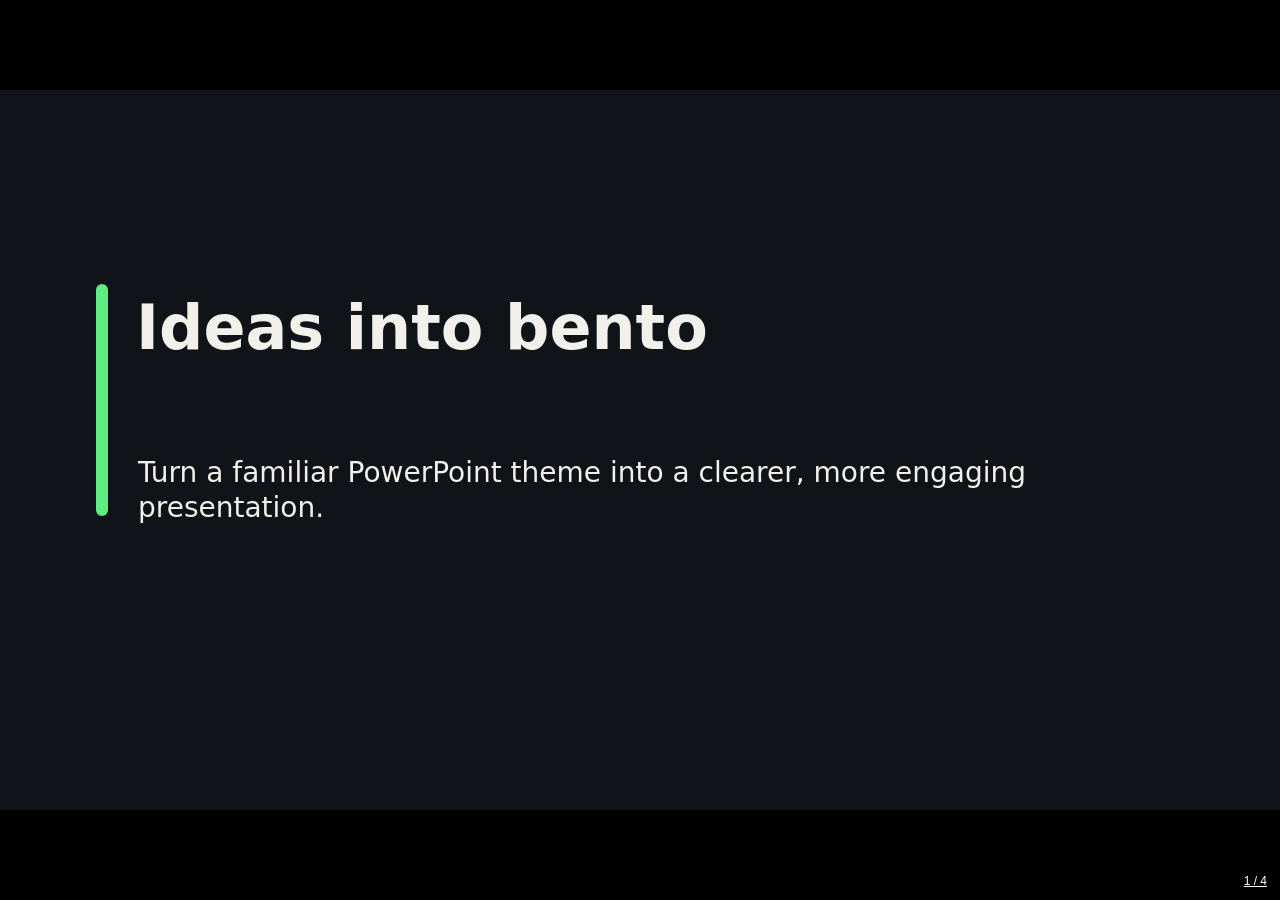
==== site/slides/deck.bento.html @ a8df32c4 "Add bento deck studio Copilot plugin Co-authored-by: Copilot App <223556219+Copilot@users.noreply.gi" ====
<!DOCTYPE html>
<html lang="en">
  <head>
    <meta charset="UTF-8" />
    <meta name="viewport" content="width=device-width, initial-scale=1.0" />
    <meta name="color-scheme" content="only light" />
    <meta name="generator" content="bento-slides" />
    <link rel="icon" href="data:image/svg+xml,%3Csvg xmlns='http://www.w3.org/2000/svg' viewBox='0 0 32 32'%3E%3Crect x='2' y='2' width='28' height='28' rx='6' fill='%2316273E'/%3E%3Crect x='6' y='6' width='6' height='20' rx='2' fill='%235E7699'/%3E%3Crect x='14' y='6' width='12' height='9' rx='2' fill='%23FF9E8A'/%3E%3Crect x='14' y='17' width='12' height='9' rx='2' fill='%23F0EBE0'/%3E%3C/svg%3E" />
    <title>Ideas into bento — bento/slides</title>
    <!--
      NOTICE — bento/slides
      MIT License — © 2026 The Bento authors
      Full license text: the LICENSE file in the source tree, or https://bento.page
      Source & third-party notices: https://bento.page

      This file also embeds the following open-source libraries, whose licenses
      require that these notices accompany copies (every saved Bento document
      carries this block):

      reveal.js — Copyright (C) Hakim El Hattab and contributors — MIT License
      moveable, selecto and their @daybrush/@scena/@egjs/@cfcs modules —
        Copyright (c) Daybrush (Younkue Choi) — MIT License
      Fraunces typeface — Copyright 2020 The Fraunces Project Authors
        (github.com/undercasetype/Fraunces) — SIL Open Font License 1.1
      Instrument Sans typeface — Copyright 2022 The Instrument Sans Project
        Authors (github.com/Instrument/instrument-sans) — SIL Open Font
        License 1.1 (openfontlicense.org). Both fonts are embedded as
        document assets in decks that use them and remain under the OFL.

      MIT License: Permission is hereby granted, free of charge, to any person
      obtaining a copy of this software and associated documentation files (the
      "Software"), to deal in the Software without restriction, including
      without limitation the rights to use, copy, modify, merge, publish,
      distribute, sublicense, and/or sell copies of the Software, and to permit
      persons to whom the Software is furnished to do so, subject to the
      following conditions: The above copyright notice and this permission
      notice shall be included in all copies or substantial portions of the
      Software. THE SOFTWARE IS PROVIDED "AS IS", WITHOUT WARRANTY OF ANY KIND,
      EXPRESS OR IMPLIED, INCLUDING BUT NOT LIMITED TO THE WARRANTIES OF
      MERCHANTABILITY, FITNESS FOR A PARTICULAR PURPOSE AND NONINFRINGEMENT.
      IN NO EVENT SHALL THE AUTHORS OR COPYRIGHT HOLDERS BE LIABLE FOR ANY
      CLAIM, DAMAGES OR OTHER LIABILITY, WHETHER IN AN ACTION OF CONTRACT,
      TORT OR OTHERWISE, ARISING FROM, OUT OF OR IN CONNECTION WITH THE
      SOFTWARE OR THE USE OR OTHER DEALINGS IN THE SOFTWARE.
    -->
    <!--
  ════════════════════════════════════════════════════════════════════════
  AI AGENTS / TOOLING — READ THIS BEFORE EDITING THIS DECK
  ════════════════════════════════════════════════════════════════════════
  Full authoring guide (schema + copy-paste snippets): https://bento.page/agents.md

  THE MECHANICS
  · The document is the ONE script block of type "application/bento+json",
    id "bento-doc", below — plain readable JSON. Edit THAT block in place;
    never regenerate the whole file. Escape every "<" in the JSON as \u003c.
  · Pictures can make that block megabytes long. A deck SAVED BY THIS
    VERSION or later writes the document on ONE line and its pictures LAST,
    on a second line that starts "assets": (image data that elements refer
    to as "asset:<key>"). When you see that line, stop reading there.
    The first line still holds "collab": see SHARING KEYS below.
  · Do not count on that layout: a deck saved by an older version, made by
    a converter or edited by hand may be one line with "assets" anywhere,
    and older decks may carry "data:" image sources inline. When in doubt,
    load the JSON with a tool and set the data aside (jq 'del(.assets)', and
    skip long "data:" strings) instead of reading the block as text. Put it
    back unchanged when you write.
  · The base64 blocks near the end are the DEFLATE-compressed app runtime
    (open source, https://bento.page) — no user content, leave them alone.
  · In a running file, window.bento exposes { read(), loadDoc(json), compact(),
    validate(), comments(), doc, serialize(), updates, i18n }. READ with
    window.bento.read(): it leaves the sharing keys out. doc and serialize()
    are the raw file and carry them. In the app UI: Save → Copy / Replace JSON.
  · Schema: https://bento.page/schema/slides.json (= window.bento.schema()); agent index: https://bento.page/llms.txt

  SHARING KEYS (copies for agents leave them out)
  · A deck shared live carries a "collab" object inside #bento-doc. ANY key in
    it is access to that live room — the room key alone reads it, and on older
    rooms writes too. A read-only copy is NOT key-free: it keeps the room key.
  · Editing this file on disk: list which collab fields exist BY NAME without
    printing their values; read the document with collab removed; when you
    write back, restore the original collab object exactly as it was — a file
    without it drops out of its room.

  MAKE A GREAT DECK, NOT JUST A CORRECT ONE
  Bento's whole point is motion + interactivity. A wall of text slides wastes
  it. When the source material contains ↓, reach for the feature:
  · numbers to compare visually (trend, magnitude, share)  →  a CHART
      element (preset bar|line|pie|scatter). Never list data as bullet text.
  · a comparison / spec / pricing / feature grid  →  a TABLE element
      (columns[] + rows[] of cells + a style object). Not a pile of textboxes.
  · consecutive slides about the SAME thing changing (before/after, process
    steps, a metric across stages)  →  give the shared elements the SAME id
    on both slides and set the later slide's transition to "morph". This is
    Bento's signature move — use it liberally; it is almost always missed.
  · a point to drill into (a definition, "click to see how")  →  a STATE
    slide (stateOf: "<parent-id>" + an element link: "<state-id>").
  · a hero / full-slide image  →  full-bleed image (0,0,1280,720) + a scrim
    rect + text on top, with a slow ken-burns drift
      (fx:{ambient:"kenburns",ken:{dir:"drift",scale:1.08,duration:20}}).
  · a sequence / flow / timeline / connection  →  a line or path with a
    loop (fx:{loop:{type:"dash-march",...}}), or morph a highlight through it.
  · a headline number  →  big, with fx:{countUp:true}.
  · every cover / section divider  →  at least ONE ambient motion so it is
    not dead static.
  · repeated chrome or a logo  →  keep its id stable across slides so it
    morphs in place instead of popping.

  BEFORE YOU FINISH — self-audit:
  [ ] any numbers rendered as text that should be a chart?
  [ ] do consecutive slides on one subject share ids + transition:"morph"?
  [ ] at least one motion moment (ken-burns / loop / count-up), esp. the cover?
  [ ] a drill-down that would work better as a state slide?
  [ ] one accent colour, at most two typefaces, 96px side margins?
  [ ] speaker notes written (they travel in the file)?
  ════════════════════════════════════════════════════════════════════════
-->
    <script type="application/bento+json" id="bento-doc">
{"format":"bento/slides","version":1,"title":"Ideas into bento","size":{"width":1280,"height":720},"theme":{"background":"#101418","color":"#F2F0EA","accent":"#5EEC83","fontFamily":"system-ui, sans-serif"},"meta":{"subject":"PowerPoint-themed bento presentation"},"slides":[{"id":"slide-title","background":"#101418","transition":"fade","notes":"","elements":[{"id":"title-accent","type":"shape","shape":"rect","x":96,"y":194,"w":12,"h":232,"rotation":0,"opacity":1,"fill":"#5EEC83","strokeWidth":0,"radius":6},{"id":"title-heading","type":"text","x":136,"y":205,"w":1048,"h":132,"rotation":0,"opacity":1,"html":"Ideas into bento","fontSize":62,"fontFamily":"system-ui, sans-serif","fontWeight":760,"color":"#F2F0EA","align":"left","valign":"top","lineHeight":1.08,"role":"title"},{"id":"title-subtitle","type":"text","x":138,"y":365,"w":1028,"h":116,"rotation":0,"opacity":1,"html":"Turn a familiar PowerPoint theme into a clearer, more engaging presentation.","fontSize":28,"fontFamily":"system-ui, sans-serif","fontWeight":430,"color":"#F2F0EA","align":"left","valign":"top","lineHeight":1.25,"role":"subtitle"}]},{"id":"slide-01-01","background":"#101418","transition":"morph","notes":"","elements":[{"id":"slide-01-01-rail","type":"shape","shape":"rect","x":96,"y":84,"w":8,"h":70,"rotation":0,"opacity":1,"fill":"#5EEC83","strokeWidth":0,"radius":4},{"id":"slide-01-01-kicker","type":"text","x":120,"y":82,"w":1064,"h":32,"rotation":0,"opacity":1,"html":"SECTION 01","fontSize":15,"fontFamily":"system-ui, sans-serif","fontWeight":700,"color":"#5EEC83","align":"left","valign":"top","lineHeight":1.1,"role":"kicker"},{"id":"slide-01-01-title","type":"text","x":96,"y":142,"w":1088,"h":104,"rotation":0,"opacity":1,"html":"Start with the theme","fontSize":42,"fontFamily":"system-ui, sans-serif","fontWeight":750,"color":"#F2F0EA","align":"left","valign":"top","lineHeight":1.08,"role":"title"},{"id":"slide-01-01-body-1","type":"text","x":96,"y":286,"w":28,"h":48,"rotation":0,"opacity":1,"html":"•","fontSize":32,"fontFamily":"system-ui, sans-serif","fontWeight":700,"color":"#5EEC83","align":"left","valign":"top","lineHeight":1.2,"role":"body"},{"id":"slide-01-01-copy-1","type":"text","x":138,"y":286,"w":1046,"h":58,"rotation":0,"opacity":1,"html":"Extract the palette, typography, and layout proportions from the source deck.","fontSize":27,"fontFamily":"system-ui, sans-serif","fontWeight":450,"color":"#F2F0EA","align":"left","valign":"top","lineHeight":1.28,"role":"body"},{"id":"slide-01-01-body-2","type":"text","x":96,"y":358,"w":28,"h":48,"rotation":0,"opacity":1,"html":"•","fontSize":32,"fontFamily":"system-ui, sans-serif","fontWeight":700,"color":"#5EEC83","align":"left","valign":"top","lineHeight":1.2,"role":"body"},{"id":"slide-01-01-copy-2","type":"text","x":138,"y":358,"w":1046,"h":58,"rotation":0,"opacity":1,"html":"Keep the original file safe; use its design system as a guide.","fontSize":27,"fontFamily":"system-ui, sans-serif","fontWeight":450,"color":"#F2F0EA","align":"left","valign":"top","lineHeight":1.28,"role":"body"}]},{"id":"slide-02-01","background":"#101418","transition":"morph","notes":"","elements":[{"id":"slide-02-01-rail","type":"shape","shape":"rect","x":96,"y":84,"w":8,"h":70,"rotation":0,"opacity":1,"fill":"#5EEC83","strokeWidth":0,"radius":4},{"id":"slide-02-01-kicker","type":"text","x":120,"y":82,"w":1064,"h":32,"rotation":0,"opacity":1,"html":"SECTION 02","fontSize":15,"fontFamily":"system-ui, sans-serif","fontWeight":700,"color":"#5EEC83","align":"left","valign":"top","lineHeight":1.1,"role":"kicker"},{"id":"slide-02-01-title","type":"text","x":96,"y":142,"w":1088,"h":104,"rotation":0,"opacity":1,"html":"Tell one clear story","fontSize":42,"fontFamily":"system-ui, sans-serif","fontWeight":750,"color":"#F2F0EA","align":"left","valign":"top","lineHeight":1.08,"role":"title"},{"id":"slide-02-01-body-1","type":"text","x":96,"y":286,"w":28,"h":48,"rotation":0,"opacity":1,"html":"•","fontSize":32,"fontFamily":"system-ui, sans-serif","fontWeight":700,"color":"#5EEC83","align":"left","valign":"top","lineHeight":1.2,"role":"body"},{"id":"slide-02-01-copy-1","type":"text","x":138,"y":286,"w":1046,"h":58,"rotation":0,"opacity":1,"html":"Give each slide one central message.","fontSize":27,"fontFamily":"system-ui, sans-serif","fontWeight":450,"color":"#F2F0EA","align":"left","valign":"top","lineHeight":1.28,"role":"body"},{"id":"slide-02-01-body-2","type":"text","x":96,"y":358,"w":28,"h":48,"rotation":0,"opacity":1,"html":"•","fontSize":32,"fontFamily":"system-ui, sans-serif","fontWeight":700,"color":"#5EEC83","align":"left","valign":"top","lineHeight":1.2,"role":"body"},{"id":"slide-02-01-copy-2","type":"text","x":138,"y":358,"w":1046,"h":58,"rotation":0,"opacity":1,"html":"Use examples and visual hierarchy instead of dense bullet lists.","fontSize":27,"fontFamily":"system-ui, sans-serif","fontWeight":450,"color":"#F2F0EA","align":"left","valign":"top","lineHeight":1.28,"role":"body"}]},{"id":"slide-03-01","background":"#101418","transition":"morph","notes":"","elements":[{"id":"slide-03-01-rail","type":"shape","shape":"rect","x":96,"y":84,"w":8,"h":70,"rotation":0,"opacity":1,"fill":"#5EEC83","strokeWidth":0,"radius":4},{"id":"slide-03-01-kicker","type":"text","x":120,"y":82,"w":1064,"h":32,"rotation":0,"opacity":1,"html":"SECTION 03","fontSize":15,"fontFamily":"system-ui, sans-serif","fontWeight":700,"color":"#5EEC83","align":"left","valign":"top","lineHeight":1.1,"role":"kicker"},{"id":"slide-03-01-title","type":"text","x":96,"y":142,"w":1088,"h":104,"rotation":0,"opacity":1,"html":"Share the result","fontSize":42,"fontFamily":"system-ui, sans-serif","fontWeight":750,"color":"#F2F0EA","align":"left","valign":"top","lineHeight":1.08,"role":"title"},{"id":"slide-03-01-body-1","type":"text","x":96,"y":286,"w":28,"h":48,"rotation":0,"opacity":1,"html":"•","fontSize":32,"fontFamily":"system-ui, sans-serif","fontWeight":700,"color":"#5EEC83","align":"left","valign":"top","lineHeight":1.2,"role":"body"},{"id":"slide-03-01-copy-1","type":"text","x":138,"y":286,"w":1046,"h":58,"rotation":0,"opacity":1,"html":"Open the editable bento deck in a browser.","fontSize":27,"fontFamily":"system-ui, sans-serif","fontWeight":450,"color":"#F2F0EA","align":"left","valign":"top","lineHeight":1.28,"role":"body"},{"id":"slide-03-01-body-2","type":"text","x":96,"y":358,"w":28,"h":48,"rotation":0,"opacity":1,"html":"•","fontSize":32,"fontFamily":"system-ui, sans-serif","fontWeight":700,"color":"#5EEC83","align":"left","valign":"top","lineHeight":1.2,"role":"body"},{"id":"slide-03-01-copy-2","type":"text","x":138,"y":358,"w":1046,"h":58,"rotation":0,"opacity":1,"html":"Publish a lightweight launch site, or opt into a full companion site.","fontSize":27,"fontFamily":"system-ui, sans-serif","fontWeight":450,"color":"#F2F0EA","align":"left","valign":"top","lineHeight":1.28,"role":"body"}]}],"assets":{},"readonly":true}
</script>
    <style>
#bento-splash{position:fixed;inset:0;z-index:9999;display:grid;place-content:center;justify-items:center;gap:26px;background:radial-gradient(130% 90% at 50% 38%,#1c2c44 0%,#101c2c 58%,#0a1220 100%);pointer-events:none;transition:opacity .5s ease;animation:bsAuto .6s ease 9s both}
#bento-splash.done{opacity:0}
.bs-mark{position:relative;width:104px;height:104px;border-radius:24px;background:#16273e;box-shadow:0 0 56px rgba(255,238,214,.26),0 10px 34px rgba(0,0,0,.55);overflow:hidden;animation:bsIn .7s cubic-bezier(.22,1.4,.36,1) both,bsFloat 3.4s ease-in-out .9s infinite}
.bs-mark i{position:absolute;border-radius:9px;opacity:0;animation:bsTile .55s cubic-bezier(.25,1.5,.45,1) both}
.bs-b{left:12px;top:12px;width:24px;height:80px;background:#5e7699;animation-delay:.18s}
.bs-a{right:12px;top:12px;width:50px;height:37px;background:#ff9e8a;animation-delay:.3s}
.bs-c{right:12px;bottom:12px;width:50px;height:37px;background:#f0ebe0;animation-delay:.42s}
.bs-mark:after{content:"";position:absolute;inset:0;background:linear-gradient(115deg,transparent 38%,rgba(255,255,255,.35) 50%,transparent 62%);transform:translateX(-130%);animation:bsSheen 1s ease 1.05s both}
.bs-word{font:600 15px/1 -apple-system,BlinkMacSystemFont,'Segoe UI',Roboto,sans-serif;color:#e8edf4;letter-spacing:.42em;text-transform:uppercase;text-indent:.42em;animation:bsUp .6s ease .55s both}
.bs-word b{color:#ff9e8a;font-weight:800}
.bs-bar{width:124px;height:2px;border-radius:1px;background:rgba(255,255,255,.13);overflow:hidden;animation:bsUp .5s ease .85s both}
.bs-bar i{display:block;width:44%;height:100%;border-radius:1px;background:linear-gradient(90deg,#ff9e8a,#ffbca8);animation:bsScan 1.1s cubic-bezier(.45,0,.55,1) 1s infinite alternate}
@keyframes bsIn{from{transform:scale(.55) rotate(-8deg);opacity:0}}
@keyframes bsTile{from{transform:translateY(28px) scale(.6);opacity:0}to{transform:none;opacity:1}}
@keyframes bsSheen{to{transform:translateX(130%)}}
@keyframes bsFloat{50%{transform:translateY(-5px)}}
@keyframes bsUp{from{opacity:0;transform:translateY(10px)}}
@keyframes bsScan{from{transform:translateX(-30%)}to{transform:translateX(210%)}}
@keyframes bsAuto{to{opacity:0;visibility:hidden}}
@media (prefers-reduced-motion:reduce){#bento-splash,#bento-splash *,.bs-mark:after{animation-duration:.01ms;animation-delay:0ms;animation-iteration-count:1}}
    </style>
  </head>
  <body>
    <div id="bento-splash" aria-hidden="true">
      <div class="bs-mark"><i class="bs-a"></i><i class="bs-b"></i><i class="bs-c"></i></div>
      <div class="bs-word"><b>Bento</b>/Slides</div>
      <div class="bs-bar"><i></i></div>
    </div>
    <div id="app"></div>
    <script id="bento-rt-css" type="bento/deflate-b86" data-len="28013">Oa)93O9yiSD@[^C#!Sf.;FpI8;~`STR44!e9EFlcLo=G0p*P:W*u5EjR5p[SWw)dS)3I?kM1[U6H/bo./c:.qlw,)eeU*_hf5oQBXg6#hVQ5YIeaY??$SmS$+/:Q99/p9]6}0:p#mxTteY.}Dai|gM8sufwCdw]jTE~OOoo.g*?%*B..9[5w4IG+~`,/OJSF]|`m((.nT.:9t[(G29:tBE$axF7|l]0H5c,4iaBIf$_KTj}[fMFUI0?.}hNpv/M;9VlL]T33qt9Cm/T=~P.h~1mv(#QSL.]/jy.6ITzif*5G8_qN8I8FeKNa=#4=+IZeo%Cf_U6#r;rWUGAOk;r#B~63YI7q@0N]W_d!4B%nm6$a8V2am~2c_xdVvW~/no*_D)Cl8f3[(1)6LJ^j$oB[4CI0odGDGJ_jH*n?$)?Ebf+_VEtd3~p9rlM_!sC`wDe+Il8CyAmQ_7t3W8C/BY+sRlMh=RF6EOo2h}$S:=ZhDm(UC+CA3WNEHyekwSph!HQ8x%K[C)uxDpqKnVl!)@Mp?0xM(FmLC}M#Tc[zfa4C/joq^w0*iZRcY3Ez1ncaw!G*[^:Ph;nlra@b5RGjU)4V4]e5sH;=4o/%9sgcl[hd|*j@/Y_1,;r6rLS%z]rWGR`j5u4ce(t~`CCHF8SV^)p?]^HJfYp2wt,!f_Wp)}}b9NcNOVBB:1*_pGIs1g`a/MvaOAS8!yFRfHKcHi%_8JZ^SKxU^lO^rE`#RZ/m#g+D0GrE1sq6~M5BJ7zRK7TNQSgdx%^UL?*%)Gy$FHwJp!G)}n^v:6DiL,w}lcL[EGP}^Zk(1URZMIe9$.US`[e:_lY=Gph+0UD:I9=XejFlAAst+mE1:2ZR,sIB$$H5?|O^w^YN8GX.jo9[QX!l)!`FcQ1a^,QlnF!V!7h#4t3T7_dGDj=?oxYQI14S}mYvVipkwrfE:jb;WI8jGO$?;t]WDQiUfDnSSG6i9Xm8Ah,tMH:/)=^uj.qr1upg^t=954VvnAKnCqIlA*PQyZ9!_$BW_0Tlpg_F?ESAAzOq!bcm;BGD2CRCvaH8ssD9UEfQf(RI(]bl)B(rojNLz!1D9^_~vbpbcD5N~k:/[tH?`DytOG;r6.ED`blL0f7T,d1rrB4Z![14cs4(t~LCWQ6p7oJ?Ns7SEMWlki(xlziLZ%@TqDCRpK?Q#t(eQbQS@klVa2i1BqyJ~q5ajf@l]NG*hMCNaLG/cMwYC[74j7l4huKw*D!Ag~_N@m8Iv;d?[V1%WO8*^3KUdY8CFt6B]vP)m~__nMFGInml`U;C!n!$mL9T#f,}Nd/h1G9G)6?1w8J3[x*jr9`Iof:btnG},PEj+sfGWm(2kaC,~VU8U#0N^X~T;l;hCBiW_[FJzm9hsG8TLoU%N/Z[EsWYI@NTY}hSW/EaqHQ4YDK7K8N@o}i%.1z4.Pnuqg$%Pdun!;tc(@OK7^6x,Bbw6cQ^ePwrKt8`z:bxy+%dWC:Z;u24,vd|;e,L_|)EA}=TXsdF_$clOZ.,qpTwduQnroOkKvTY|.^mDo%dFpd0S}t|*@a+%HP(f9mw#!pT#;.4AdxrwC*S%Fe)h2nC4$SjJo5o))GC*0BN3o@ustS@.M@iV)=4LGts/YxNY=S6*lS4At=7`]`zlqb?pAOdL0pyA0?t30/*y5C6w81;n2}3bO)u^6Ht,us1vIXJZEEE7KUjq1i?DuPDJ)=1B,Iic!wNfQc;r|UT[CX$=%fdn$9ksl!qB#XW}R/G_#bc:A9[UV)U=1,F#aX^T|z.?dN7gMO7,)7#Fh8wQo`C?i)hu_!~RX[dpxYoIWkMJ#uzvr$e=h~nY)R8uba!*(@w,]HKvc^r$6|an?2,HQUqj)(EO.I4i}5+Wn*Lz(L15j[yA`(]x0t9r9,Xe?jIpH!%Nj[Z2+J4ff|UQ2s1!KKrOZh3_RY8$~S8cK8hHeexCBfFdJq;)tzE[!g`6GZIsNH3LPC#g3|)cRQ^T5E+R1NHeD7ZD1O79A1jO6ar,.O+KrE[VrqM7hfe.`,QAgLjYY4;W4X/8Q)*Q,;MIZT3+z0][Ajt4`C_[nBD?VW]:n4H:E,|;MBvDo+VGbgE4,~99eK/]):hpD/[![?7?Y5.Fmo:QQqOI5Uw:YVRY}oT/R`CX99~e%HO2EAYgi:P836jpMivIUXCw0ngX}f%GOPWW9|d,)#Z4j2jf?~dkQ8n18:_Ad2ps@9n:|]4,^UILDB,6]c+1fqSqtMrjbB=9WJ8B[_oH68GR]J/!S]yoB2iDWVm:0,R44ZL.Yo?_V4}BmvSKez.}Rq`[A3b^jXKGZ?H]h;0dxZk%DVeI!A$:H[u2y4aeo.bR@}JYHs`@4`hDHD(;xzd$x_PMAOJ3Vn.lKJ^}n8kk,KI$OuXsUYnm7q]`_|c=S^L^$cn3D50ver:xd;BgmoOeKh])R.4Au4BT~/pMthf+^V=^M6)k51?@CuesCc4ymsZpv0!oCuZ`dl}$oI(RL)[c7NxnHU$Tb]nsJ|Cd$3%spW!2k,C84#KCJ)J?LSlTI=csqEp3/(Bpg}vA*/@`#gL}jJ7C^~%NQoWIdD7e(cFook?4*voRI]5$$ok`^QSYq}fWWp#LQ1c;I5BQ=p/U)UsR*CF+xh^L#TGFxXT!M`b9]9}h)d*RUHy]`KFCQlWk`%mH4_wFQJZJHpN#duE.=$yh^Hrr2k*?=:KABW5h/eFG2:NGXuRrTPu:ho[`8.@BeORF,2:4wrKC~;ND%JcVocbA^Kz,yrVi?CN_a]qEU.%pgcG`OX*9_?L4MA.2O3AP?T.#jtaFl`hLV[;tk|f7#M^mKG,t~TvRJ^xi]?AyWFoI/jLKnNl|z7!F3kTNBafeEFZ|oK2]II_RIZF+Nbb6*=wpyiOSiyf[Sl/pUSHx|47E5!*H0A]Dpk(,^c63hU!(Vqmxpy++.J^9Fd+*UN*.Fb.OH9R=IN#WX]zVk2p|fAGb]lUeY#WXZJzsDWY6Pc#HT~0R52lQ.%g}YR|p:pNd.WAlNi/}%ZiiN7m8P36e4,%u=%^(iJ(KN=%0?w9sf|6D^zl@KiIY|2^6[ZI9u=Wk573h$}w@g7_UQ6SVzqB`kPBDN`PRoRIB0fH4?c[UByxdGB,#wn8@Pz;MPB=8JM}K$owi/+%(KdIX!Zs43~pkV1%1?Ej1lbJ,cfAL$ct2n6KLAFzWBioK8Munc*|%Kx|11$0zY.IN=n`G[c)[99j86]4Lw%(cs5m36kZl#YVHd;RrR,/QN^y80C)`D@4en!j=,,:WlH0C)4Y1:B#ak;6^zW[sqy?u.!3F@}$fMBU.~)JOxo%Qz|aG[#bAv$!1YH]L=B4kyr=mL%,%*oQPCmY]Puksvf}K,SdMttQ=6zO66W:9DGA$RH,3YV)od}^GaPZY)NT*kJ#TLJ@0GYr~0]=hi|Q/HpR~2`+}_QLelSfXN1`jMrI[`]IT4BW.e#TcR/S4bt1JGPB$*Tm1UY)1Sbp~j;Z,BG}n~G3^SWgo8^/.OC.Xc]czCtlK_`0fi([pH)6B%+L^Q)aIZ~o@xT5QZ6D2A`i:[X,)1C0PFGFse4=IDHx4G:n2%`QB/`KZvGTN93UiNs#.dBHm`=t_Z*@K96f:LJK)zlc%,O9;^3|P}dzWvlJes[M=@6*B1xdqmPxs%=*K.K_iML]GYfObL5cpEf46T|11T%Z:F`)WO._zhNsN]N0ENUn}/fc+K:9GC=@5}ZkOFLkT9KDS:XO%gRiMmx}Kk@ssi5~o|K2gP6+Hv8,q=1T@b:mDa]qpU#A]P,mvAPZTQOmi8ZH9*@b;,+@iMa(W[@$8EkZ_N#/q}Fr!}78yMYAc2FZOp],G|)8*DtI0o!88^3o)znXtCer=@:CB6OdBnOUKf=TOLpba`9};X?.bmOmM?N:P7wf[6%rugjQ+z3T9jbD6D#wiy~Eoin[V^2fPOY%Zr/RD!^lIiwv:ui|R4xin*$RajwL~Jigf$X|G*W`*m)lim}_$?J^y2vK=~1NzxFYJ?}](!NDI+@C!Q_L9`mwI7?U7fX2l:t*QSt#x?CIG~^WuKKm9?/KX?rO|XE*d!_Mx.U#IEt8I3kOqm~j9Mck/:|qX]CGk_ipE_65mKNBZVZ)pn;nUJ6Tui46?RDccWPxa}mni@gdxt7EO9[48uEk,]CD9Ku2GIXOiDeN,9%p=:HJw;t_th4a=Q6!wj8Ob^M3p*Zp+`lB]xhIV1lC;_aBKmv$px`gQnO4tf2z9k3V647g5dK(f87sxaGs(jg09|NJh_Yreu/3vD.IRH6dx#C!X]N:)MggBlW3KRV#h[$hl?P~!`n/I/.i$Z+PQVucz_q:0g~K4f*D(4qvm}2ntf_=QXbwq^R;C8Wbq^767^SY^RR7Pe$#@%23SCI_4AO$1WVvY0p8yHh;NWTC}YGj8:}$G)_Sr;8^TF_Z%IA=S*zK*2t9U]W*Ykl0J7f%8Fv/kCA%au_2H93BVNt3bP=w?6RFAzK79Zg,irDzhvKz/LuH_dtk2*=Qo3aERmau8T$B_pl98ii7|FWxd~VfDmk~g0I}QP*87Nfx)2zRjj*S]b0VME*STzwUn@Vi!+G8Xi.DPj~,DgnV*;sLbLVikCFp_T?K/:elEhf4JU*e$U^gi*JTmFXhY}]PbHAKp6QD70j!x@;wfFa#E(k4B|V$sy;V.f/(/O7l3GYj3e(jiM*+Kcy^dIc|rv4G#FpR|v[Y_D}i)Q%UH/^AIs?!#c5#O}k,4gCuT[1Fk[S`ot,u|m0=NE+.7jTpn5i;Ab*QxqHDb6m]hml[3_7E}/FP`N6=@uL}nfp9u5![(?kuqV0DTl]RyjG(~I$pFbYHKKdD][?!]iTMA9ZOZ3!;kn(Q;g8l=iIZLUTD]GZjD?M2J.8l)jqnyIN5`MBbkH%;RX2,q5[;Ry.bs+3oozU|(J=18,*]7tB4GR!AI3?4vQ4S0X*AZ:T4v=3HFz,J`T*`(iR0@O$JMTA$2I,7Ia=vU8o)_y:41:!M,}M43RE:]S8a[3qKWc`IfIGB7+L/TDtoI$FZ)+kd.:t!+P[Aj6?BE(oM``k$wA@[_Nc:hfn0EM81/HnKr*Y0T61G2!)D2~+OyPW5}$]]XKT^6i_Z%4.:M6ppvgEY79x7)C6IiY)]VG.M~}^#r$;cfh]:0+tfDLH@~y!N@,M@d1v(KH3BT1z^lv9RkQ_bRc1#@VClT#M%kwrp;~0q^s2F.Sp;2;bHqC%.ny)70c6VoxDf;gfOy#]=o,wV#erFEgtkf0Yn6ubO?`w8p)cr;pae5~)sEm]+`jxdb1}Q3WNdIjsB#Ml2fym;.J}b4pm!kLCcGhzfj2SvwI#d;|A$IDkCJMWXj17MP#z!7oC@x+Gc9i!X.QK@KD*9~wQ^:uBJ.S(|?X)i5Wbpt_H)p,HRNG~,jMQ?YkYFZN@J*rdepUX$]k?|S1XgqFW9Q+/Z5||K6oh(lRVqPX(mcAkY1v;j/xj3Y!okNhHYI`Pla6u9KF?M=dbza%#okjuXPjF@Ely.9Nf]2KOYY;HYsmv7gwq9G;2R8qp+ZF%*]uuEeZ`.K(N*,jgTmk!U%,5/sKrZBPuKqj9i*4D9%4U.Ea#0!5]9G/s=qpq*oI@)OQ/)vF[NtgAJ2~5XCJ]UAE~)MC9~];`iYPrqMqjCD1/lK@%7rW9+e!K^ognUOr6v`Ew+Gjf`dh.$g$6cMDyl)0Fy1/=P8Zw%4(|IAi%tqOHUWsA]^.,NAue:3vUD~llabgG9gGC];G5cby,,%ho@A5*$!EGE@a~G^sc1C@XzLBU[*~6uel)1O5A^;CpD?1mlbNZ%/HcI/2VvP@78eQ_=vRu]=kT!?_Rf#Vtao[ef~i`?1?w?3aR[]Fa;D)(|q$@aVrAaIbaBm(}|OZp=2b0svCrEqc^JWr6u3Rjq,@oX%sDdv2k6%19qvG3Y0BPC^!e4ou`=u%?S7WD%!t.O}iQ!=q6GrqlIbb+qf,J1GCdm/_c??hK+E6^8Am.t+C}@UWu;ie~dJh$Z/SlC$eOK+1xBOF~YvEAt.O+.@qRxQV;,Iex([v,fZsvA$8m=E]^Oa#]A8?oURgp?d`9y5.)k)lHz)WeWCZm*}H|Y#TN8pRk%_FK*^tR1bP!(k:8]s5Y%z4hk0)%Ll#/6,J2:T103q.%+~SZ.2V2MJE+TZLTp:d[[Ypcl)EPFYn);KD_WRh]%GHR)sdr}8+zYg)bZ5WFIlULgla,+2pr,nW+quhAejoS`;U_bD6}YKo92ZT2tt@_+9P8E7%)Ge#yf06gyHTw)qGEmNJayGFyBsY*s38Cqr8=IT6GC`0l)#H)_(W)4E]F9AMst`l[Im)c_9s*UI+aX)qJ_ie|@yEh1Edu*QY5;8SblOTV+B8l^[3#r~L6,kO,N4*`zWFTa01Cm.4b8MRN:Yn4opDR:2fks?ZY^)_BseDi17+k5kk+@]W7E@XfSUu1GF^(T74rG4qN)H!J#5,0U+;Y;80OoY?FlaxGE^oFoUwo7D:P2BGIub9*QR/hgd@B$xUr35cCUM;xP`Ri_xhNX3*sP`*!1I~x[p6j1u^OjGHpW5)cy]GOUjcrusi9cuw!.2F()QD]v^XFkrr%[?!#P6kP!nB^Km!]Dl:Lk(*oD*[bH?(Cr=m((mY;Vejtmoyhy4S)JrEvJ8V:XJ[VBXTaB#:+Q!2B^#14z1B9bWBLuQnKx$_d)39=6#f:E,P=oSzTO0K;m_%l)KpJ$#iI@tdD1SPs3Ed%Xl?PaYaS=FY*`86%=0?#T(f.Pb6^;60w}wbUVtxEA32zb,w=[C!PVs6oc},`N+%$dUdN1GMS,PDOtm_(]*Q,P}b]Qgc4oS.iH%sMT9o9((;YS[i@Myc99VX,4`jilzSynNmfa!HiWpSNIdc4SMdX3im+T?DS#IrG4~r|cqK9:BC6~,^+i(+*V27y$~F;E$Wn*.fMbH[geuYlBfOS7TTj@Sk1.|#ejQq^a:Elm*L8y:TqiXW3rh^%pi?!Quk6aOJO67iL6)?:Hx]6EV4rAy4Esu]A.JJ+Ca9Lit(J%al2Beqnab;;3~;[V5qoF=6ws/3hrYCQoEd*?4D93xf%%[L)V(YbU}+566:$]tMRwJ7$unThBD`mBVf:`;r@OL,H:NtD2.,Bi:NgQO*SL,}p/3Cq2`zI%KilpqN5_2nG~HwK7}L~yLMfXo,flzBJv:hU@t$J:r[6#;:/ily8#OL/u0QpE5_JP#YL,[[+lXMa,5LO*_#2F7(o^t0L4Dhq]}a];cnX_*6/Q^]LVV%LOUKL,eI`UT=gYXlH~e:aF8z6bL+zY(;pW}ykPvLH+%h]ja[FkSa]q(NXbC;jr+lnS)BIG}4~!TjlbYCZh;6Yb0HT6Y0]cy)*Q;%A/,_;8UyGh=f2dyeA6[1xWAkOr8|=sQY;8/?EGd14,.y5u7u?6kWzFL0sFpw.(lp,)]v=HaTDuWDEHR/W+KwEUdeR@;m0qs]txkd?Ixl:3F+JU2$4kfTI~_5nv)hyWq41V@CN|#NCua(GVxhMc)Wpf=hf4jj4BLNxa]yz5GriBye]Yl[lubpAmDPZfH?bd#i49,?To)V5^%Dml^53`$FXdu7F0PN2q3Q7DB^eOMGgqktc5sfd+YTr,1*qDzWs(FR.7tXS%$1LT]#TPXjJVudP/X}aH5z9`0?ZDr$w:?1Xq^fe:]4:^[lg0%B!K!o.?*%m%X**zdJP_g/I@dRBx40q@hpAj064qi%01UZ(gZWgXsSqa2AqcU;KUHw`yWpK8OolXG7:*},IKOM1:@?W8JmWW!_A_nHa9H?%1oY(/SJRTI8W@,=Fv~GOr`Sc0ul6g3b~L*!ey*=]W!7H`HKBj.a;v);7^SFuxUYV*Y%v`19}knI6u+EkG+f.h=L@zVCyOZ,SP,C$*=~I^j.Hqk0gCmrdxpFdVTGyEc93MR400qi.j=a[][As/uBMLPzz,b;X=v,as[4DD%|coZxB*uXrhCN6fGIDUpUXIVCIX8AmHBYl}4=?ZFJ!orj%rdmyg9~[,%WLo~x(l.26S/6K+i#hmYC%NMi8wHTbfLTqxExH.sx@TTdTM[pKKmG7~#P$XqsFXuGiY!ELT6)6n(]k(!%ft=GCDoZ~PYP$g(fDFti:NpMP;tSr5H],rS%LuF/K9W3x:I/UUq=vQRHH%$;p8q`A9I^js*MuhrYq=O0Eb]Hs3)i.a51aXuJJ}$s]ad}%[0b`L#37jo/6!o!*2^DKSoVR]S`C~Vs=Zp!7by)hNq!M/~@FIxO+_jA~Ko$;M_P[n0E,XTw]P[*:hmG3)h0Buab+^qL4iz3#eTq`C^8!WhmkUVJagC%+LP*9xRSZ~(13!AEGs8?,XlvZ@)m:RS9|AQ,dwP0)O|Vu0m%;[7Q/oSlkhUWcfr)@e*Zu9)GG,H,:8GDS*})yT!N(GAD^}}u!9#fVZlo_/:X`9[!+fKWdl3}X72wqeHF8@x)IT%nffI:4bb=$[2DW(xdDLa1rJ8PGEvyhjZv+q*H9RlVCel@h:U.33cs^e@oGAfJjS)Iwu$*CY##q!K4e_u=M2MQZ/W[C}L:YQ]g_w:^BhB$0m*O~3=.^(k$[[0kZ$/h@OL3Px(rov9VITqg;[n@qW(!E!c#_Jv=~|;Nh*;32!IOonY#;k(o$oYM,7=+R)4(qAKxf4t_m2[F5iUkc#tNL(%3CB)L6g_]kG.;w6YdR!GXe7L5h3!v+2WB3oZf*iY#}URfRukpq(J.OD?OSV1]|e.5V;ir6|row[xpENg=P)jQweml0bEdThE,q}ky4|!hhI2Tqo;UdO345?fj;$Jhk=CQiIx,W6E_?LOVgn=,1xH2MuXNOuBJTu8qI$~u0^xYqM9``Ati1*#/Eq]HLHkpLDLMk8xr4}bNQ+*J)kh1NErdThsuiU/~)_fZv2(E/aWeJ@0W_Z!Tg9M6y5t!6~m(x_Cx#,@cb?VYQS3Ec0%*c2.+=VFeG+fB;)KV.j0a$]o8+#8^o+QfDGvNY|MB3pE5uT0C](2lHBam))F$JcD8Oe[1?_Zaa,9]b7%?D[m:i?hAu6e6fL|)aJJ0X[cITiPMneK)S+l4nYw[^%/qFo+~+k2l!;$ktT8]x4OCB!MP?_!j7zduKHC|,:3fGFa=oDVF!j7EagCl}fA)CJ8R8=`1ACn]S#Nv`L$tBSfcE$Y(6q^UX*x+E/;4~}MqbF(s0@R[$WX*^T0@T|VORa/BH!U=o`H?yt$yZS%0urUV`z#m.()?}19N7Xh,4TGGF_;_nRT5EF*aWaKzb[MdP|jo#RR#%HCI[9Jz.rTmth?j??aT6b()mD2,=hzc27wztt%nI`pqq8:Wg,ET]0!)5naL[uD.lSQ8|G!d@+nja:0lD)T`F8?L$Qz`o9o.fwbyi:9sLQ)Mr1ivCCqhp3eEqhinC8LhN+f=#yk(G;l^8]u4$scBD,nP)fg7Z!_Tv9R2Ej?8pnoYFjOwglopvZ5ry.p=^HgZ^H$QLLc}vhiDq)[w1wO2*6yc:a:e5XY;Jt/Nps:jxoWK8wGgtjq;x8G0Sd5a[1ydS@i[G]FPGFdsN~uVYIqr2+edk+1utjq$!Pf*G1DhQ$wcA*m%`eMP4cv=`2vBE(e*6%C[/cnC:=S[U8$yA/A)l(FH;x+H)6fg%]@WM=_%a;PR;fgkffyM``3q+_sLtP}|X;#(=_rqf2!KLXrBJYAf+99q55Q.$LwJW4:%1#WOa;+;]QJs%}NF@EskFSo9,PjoT(sHJ=BYDX`1n$h6Uz^q+!^vKPz:PcejYfq*kZO]+D81=Kq=4=YHjha$]kFqM_o]}D|)gwt`fb:xU,9;^95;[*KzRg_s1rdr^=ZBHP^s/FhVe`h6cN5TVe#GGgjacku[,M]?79Mjx^Id%4wDX[1Li2Jz1V6#PCMh}u`AKzG|#H8T}J*z!u!(sMr/EjQ:kbni9![TOPlWke5`+1(vV;:3:PVqR~qe82H6yX2GH;4r*SQj`!0ULgh7H?/}A+eCmQ5Ooy%16@f%+J85knf^Dq/k=1!mUbWh5:eBL]jhJcvq|CEJ!wdTdGA@)OAEA91H!Jicx[4]TC)i],=gL##@)^X_ZW+52(`J%@Ox53+!Q/VwU5Xpwc)K!N@(sPuFL7RJ!6.0mxo]2k3:LB6%9pi?LM*cZpulprIhzhkAL*LS]r^tEB7~sw;U;H;vG0Ez?l];AHN24Z)j#2et!I9;r#+Bu,f6DtHS)T4Tj$9}wdtI^f)4SCi5tT1!:cgbE1b`O*0`8We]BNV_2VkQ%39=QE`/G0e%O`4h!,``L/O^VE;#_G0^~L4%/.#6K,@lBIg.Awq%~]W_Cz9Iw9zL.N9J?b7^Ni[jJfS5p$_KY$EyAWKlid`B!RQ/vf}1g*UHOFu}_L*!TkL}pQEZjTRc2ihrl7$]iU52|KqhTekSWS8[/9^?o/c~H%|cGhuPllO:rsP4_)rM6yTVPi]*_wgJ1:v/K3mn.ucnPt#T4]2*3FKNLZMF.c*HD78EI$Zw1SGL#PlW61pXkr8PQPghaQ.U|11GwC:gvs9S5iuXzI@qksVSV[k#DOCKPN3]rs`_^$^0a/yV5=}*ow?u2so!rHE.gQ~,bQ^XEH2KecuJ(]GSAr%dhDU42OMMc*l,Y;GzX;7rgMgrj(TQmY|4W~NfX/nO_kOwi1x(;K)RoY]EQOep708tmify:k|)pMjRG:vtex$xSA0hcaq6Z/4/?@`)2+/p1JU9_4cNJ]=:%;|?oWPKZd4:gYIc;%$UH=sdjeI8:V5W9UsbS,BREK3Y}8J;;;RMYuH1MU;PuNAcx4=Z7=i0$IYzeoCApy0=|h}xQdm6bYHE2v0dxEYW4cS.Uv8H[dnq|ig4#c^_d;}t1yz:l#`PX^JS/1D;G@~852c3S3Q~3QYF?n7u_vO*5$AtObx:SAW}}g}/MPa.#0[0}RCEbWB9;$|Y@db9sAYJOEDl:)/k,`q/#H9m)QX#PiP~mVeO.IU6lrVz=!1tD$+!`6iI3nofO[jtZ=J[9qwdx2;D}ye5.4T3m2:`M+h,3T9/;XPvRH^4v=c7j2t|V`hQ]%KQ9OiH_94eY+HQO35:m%!a%R~AN8tZF$m@xF9}]nF^fiDI%ZvAq#zVk!`##bvO@6nuZF4BxI4zN9IVUm!AddT5AE=4DSQ_:lcS0aogebHT)7[S2Q[XIgVYkF@*~~VM$pL*UHHe=Rh%bz:W3*$KY)fBWS[AD#f~q0djg%%9nUp=(n9Q3`b=0+V`s?]y,GVkfCu}y]JuwHd^~jq)XRzHD,=6,J/@jL##05ksm*Esl:zDE?mAb|pJPdVOq+hHDcMYUze4v*O,D3n?FcFCP?QL8,Th9dBNOK3MXHzM!4U6scmS|^fX_rpD]oWE3@(,No+Z(RTn9Dha]_I^J=@ev3u?~5n#t`fsvSKGDJJPF6iu/LfbuZ%aH0Q2_C~dB~E)=ZI@n[Zxaak6Vs^HvbThy7m=YJ)uss4/AWzZ//uf8;UspVR9B}r)qn7nO.db(VWSW$)F/K/kOfpLDijX/j*Jdj3*3[*LyB1*|X5L1TVSuz0cKMe~WJZ54c:V}J)g@U,)?obH6IGP5E1Lk794j_7V[27srQGJy:t$1.g#)p.vDK=!nmBH+mc`3#]pP[7ihv*541oAA}drOnN.;6=.F!gS7bXuGu(NU]b=Ve[[b.]}qmtTGD4/)~UU6es4@zn/cntZ`Q0MDGem3iyF=y3x!!~|i[+~8Ia3:L0xHI_oiFF3[Rj(:aErUX1QsWqpaXvkZ_Mj#Q|a@$*fam/+[7m,]XAWWOGpzw`ZTw3,yIAu3,@JoilY*SUQ]U!d}p!+d~:gD!sS3.G7!X)4kQ0l)+kY%9c/CnfzM2Tm,58Y1Zt;3HGfkDjgbs51|bZN}p/TrKVIfI@7;1YI(;:Kl;lK%V1R+P#Xkzxw4nyHbEtck0nsOWT/sN[n7B+EOtm$ak6jV;kF*^ug}j+IL=H}3ZhA+AD#gBL*^[,oA|Dfn=]52`PSUh1%n:ouKaJH4}_I8o$gGC:`(k0DR,tWlu4Zq.|TD6!x|$ao?D/eve#v2Li?::Y4!:grZOZ(szuAe=7vouWXh5ZZNxN5QH@5I@z_#:9:ORppuWaq6i70a}L:6]O9|OS_^tqrn=jL.|f[jfb3H_V]h.CHb_~^gkKV].r8HJ`yY$[^W.r],TjFJD[gwch%=l2Tq_;?/OTltE[w;P!RD6_(zN*K3$W:F*D;]`$c4|GKN)},)8[A%5/0eE)UREUQtoW.1))UD$2r_Yq[kkL+s2915]WUfgV5#Ub71?tx.$Z9j0:GM,}6suR|jx)KjCt4b1(A^HiDkGHO$$rcZx:Q|k667[VMTqHWeVQH%h}u26y,pysr_8]5%:EsHSpF`zF))@,w5S|]je_Art+L/v2^X6S4zTB|wzhLJ5^p2s(vX^;+#hqv$2Nit}(PeHu.10vXCtSS}Wt3]eIUgz[L$W}xStRxX!3g;:j:A03S9f%rM6W|Tfhrqp^NG8SCDb5jqX(*Y,]:0U8D40T:XS[TacR)QAmbAVB8Ef!]nH@RNr.J}L)t~?|=Oggu3pO6bsdZ:hEn)O)OQPcntIwM[m6*%O(BN2G7uPzEG4h|nq^h@$unieiA/|;XLl:TFU[$JXoel5yfLcC6?Ji`Ci}4cHn)N|wVNg,|i9M1pUjbKvPTe0(HQZt[WD~0aIvh^L296%W;$_#7ET!Lst#c$PhjyDybT]6HYR|i4*Uw76dZ`47OKZwD[7Etn3y3oqt3v)#8Uig3rEvp@Qz@C:WOx=cO@N!:7G8Js*]wl,2Lfr([2UWI5@lSk4`XHdI$X7T=jM9E9!N$}Az+Qs)?AVcQ^uxXb9cLZ59%.[=A8@o@fJoqXvJ6%@.PNZfUsXnMLM6.f|xgYea+0I]Jf0ss%FO$8D@xlLWfcN7w3h@E4:2FQDzQ;]8?]8qv(oF:+i;];qLB)AerQ(]5N3D$N^i=Dc.o[H!~9!XH#4;.0H=!jB`jsgcOil^9RXSM++ocpFz~S?Re#mXA)+SOYx84SG5y5#/Y])onK?+e0[Q[9Aa7wZ.[PB.8wS__gq1IHHY)N@vwssBMGwcs#y?}^$Gb=0uc$?)15=,^U~bJmS4`1Q5}o?.P1hJ]1Of7D%*qut9F7Uj,em}SMAoJh|Bf2fxIwdsW%.y2wiJ8q]Gx*tiKQ1dMbZo+|Sq/6|%+}E@2`@V+=*o7a?7p:i%oaN1Na^YEgV,`~^Oxl@Qhlt1]]pkLaNd8m(+dBIEtC!J,F,+b]~Y$RI7@L54P/*uq[wr/!j7IJv/GM`9^[cMZcFn8RS5XWXT4W/5KW#td.!@s~d}qbrn_6/xSb0mGGFIaH5H*Z2!F0Twb3/_42cbbhsz%=dv@_p,)m)+Uq1FKK(*Fdy`pir|/IarY]fd9v}h(e9^viqWQ#/t+j?_#Ui6?rJe`$+q1cLA8E2AnR+f?@}5nDP!T2k_Uv!7:6UDL!0v3Zf57j*I~VJ#=D7|3Uz8j9r]T%4bHoPkIhD+M3ZT|ap.SbFWlBW/Ap_^*,q_,;*G$`:hIx*[]wO:Kg*tyU:0@spq3n+S/$jMW2fA)(E(%NB7yWqTn/rwfoJ~e4rEgBV1DxJ8HSRF+9)zjp$d@SM%s4lSTW,6k^#sB]PMPpZ;4Mn@5_(3X}Hx8;f,R=?0WRdUDRk0ppcwalG`q!_s~~FvLlYC36Mj:,Y`#!)8mD:]Kd.!`fyc83lDJ7mBJdssu;Ti;gD)J.7Nqb=q%RN+m1/XGe8HYro;rJ7.R:rQ(z|sc%whIJ2w%x=QdRN2%.+]TqSIgDD%5bdxHnLJzT!..3D6np86#?TmTMGcmWk;jk%#6+qBim[V;J_6UM(InQp?2l3|Bzr4qEzRvc1*tKh}R,NmA@!_romQYlIyIxaJ*shRDsX]9jq=2C_ShS9N*,IL[#.z*]Qq3Rhe_VPTZ6bcC9q)rcZfc6B50NPOG)bQh%K919jRc)$r;;f!:*U8hl6;w]N/Vbh.Hf[v}ih.|OXJ?pzsN6(yc6tiRv8]TDgYQ?;/#.!ms|MlKUVN[FJb(Nr5h6Kvub??p/V|uMok9Fm#hI)KObjSmFbn+]k+JNfr!0AIVE%wyQe5X^CvY)i_oIKol8(WBG8MeNl;$i(hc*Vhdx])Ge3JH!Yo91U#N~w_`,9oeXHDz`r`%?o%LuA69Ke*DW0`K/$^wi8TDj_UP`gaBTr:%p3tqe96Ao9s)/T,AoUH#h0T#vOCk%qg@BJBCqpu?}88v,[7sLEa3?UZ:/iOdxrS$6ypWO,(V%q6DD]y=/En/_+Y!)rdHQeF=pAJ}humv;UFmQ5R4k_]+D|.YN!|8sp6RV_rbNG%y#d!p0=ie*$+Mg*k](?=DZQEkLn8A)gYo);:#^wLz36brU`?rSZ1=95VH$~~zhPe1M_J(f`C7!be`9o$_b)bBNl=DYISd#Zq4RAq`7d$[0q9p3OA:cAY_e`cF^*=UUI2#XYlV_^N_J6kt@}k1@q0bh*ftf7K+PaQ(M0(y/DKRC=09Ug/k0_?(96uX5!ZIIGIn(HdnXccP9@itH9g~G3/[Cu*Es80Mq0}doh8*3}2yBt$+cT0|i]ZF3ehS7)2@sWYIP=b6bFX7OBsXpgTtTq}MUPT;l=s#wa!;8VPcM4P2]XD(`G+2g_D`XAA`Li;P:;zTgAMF8Un7|q+*Cyt^Vs/d4z[Wa01!%/5hbx7CxKsvE4D/Se*[lY+RU|bu~!3US:u]Fay5h~m2C#BmKp|LtH2r3/reS~qO.jYh++~:3JR[Zcbnt^rLE[aB#nW3#:A:72~t~qAW#B.^sil4]RFS4X#Vjh`Is3yMYWfqm9}/#[FEGn[|pTyi7SI2YIGw;,9c]kJD7[#VTc[s0RoW4DJ2UGcAL#I:)9=G2y35NhZ+ZDYR0!5Ui+^_V)D!j1h^Ay`b+PuFK5oM6Kx49piP2i6S(u$SN;O7]yIqof39|u/^yd4QiV$0ngIYMNhOEf4W)TEWW)=z1MRC4!9?NF^D,#tTwPt4JcHx+4=jftZTRVOK[DWd@O%aZ[sdEWh/m#AsFU5TWV9o}XGNgRjrx[kKp~T_2]OlH7fJZ,TMs_fMf,y!EEhB~kO7/sq$}Un36_NY%nsam^osDa4~@8qnNMM^iGThr4/=r^e9Vf7VHB.5*FR]*N@4hCfFWXTaH,lxP1r;Y?*V~?S,nF@H6HXgH0}@Q+|qp+e*8xeDD}vEq.(oi!WvjQ(aE^]GLk[6!t2c5VBf!_0y}h,2_*#RtZ.tk_fNfujy[TP?wUX6XyHd5pvgD5#]9,guZi[%gxHn2^K|}CnSSdj_xDE+^p(kH3r,ugl!?=iSKl^USZEW,QrnHh5H}}^8}#}ThLnSr1UFswAOh)~jN#E~+#S_df)q*pZn0;xg/!*38WlzhU4@CtZ0J`|B_U+4@)|w}P[)3o,!hW@)9OXxm}wEOCp!|.5cn,oD2?VfG#8[;_}dtgnAg*u$JRIpN`$MT?mkkwMX/40:L,6bA*#LQocPIr^NrI`S@373+!*;L[ujV=E.]|Z_l|`x5K+,BHe5)Dl4M]A+7#G?+T,kjkfr|6Sf@X+f~`UKR(_PUTe?%_CiRoemOo/d=Gz[5+Kljg4$RSv8yLV00=Wjy];Vj2ER}h/FC+PmG12WxFUb~IByE!FsapM=p}`M|ctB)iEDps4LzSHKl?YD0[RDOzm46X0JNxc+2(2~`$1x!!Mp64AX/yu2Wg23i*8uh~PTw.TIqAIz`U,Er[1_daTiodK3q)aNfuQNdnjtRg.gu_+5!rq=5|Y8vamJRWecQc@L)uLPDan$Xnk*szdnLsCheC17R_gx#H1sNjkB@|cG(6Yo+_g,L@#X;2lv$]c7i@ZzHy6LILUfid5lBg}dqM$$sQ8|D_F/zMjK5MIIWu3[fcqU~,Sz^KY+l0XGm!0_5O5KEXxu2vpz@}Pni0#oRGl+?kMY}%FNy$3u/f*8i9WD+*)KhZlcwaz@vObfUCrM]Y3DwYE6qL}cSBriNM.}7eH.CfY(H:=dvCvKi_ZRaZaj.YX|lN=b=tMmrfEVXtds@y]lsX=tuvR|doE.lUnD*oUDy~L*+yv!DetGN$V8wD3T]vY;D1K/Xe;6;cXOHUI$ps+XO;Gu).7s]EwM[=)?_%u.G5e5ik9uOfUpp(`5GM3#~a,x9FzuEYGBHZ@v|nPj!b,E);(Q:%.8,7.t!uaJ!zb~jsX;!A~YmdaS0Jw%q(ad4R5dsZ5PKziiSTeqCd6.Zf3pAkth;#Lb[qn;PP(x8j=W^=9os9FB?3,O?Pbxc/ChF[r[JxHXc)j1WS,xL)s5fOeXw!#wO*Al%xZsVBEjfIpIYc1)w,gav+@Ti9b`x5yvvyc:7:W3P+DYsJAn!to1V8d2o`aKe[fG@a(3/eOB9B)60[,q(~$G`c|131z,79iW5(hWgjGE3+w4~+/L~M2BYo)=D7^_iaA6eHQcc!pm=L+Qa]sJOiQL$+m^!NSuQymf$%^I$c0bHA6H[sW+FUDT!m)zQY8XeA!sL8*xxdI?BYQvme!=HDS1YjO@Y#dqAjHW4Fnb%/4N.;[[5YjK*mjIOl;YGYz[K~Nqo^MiGmr_(v9g`Gr;sjJkDZD)H@AxBV?HB]OhCdn}/Te]lXC(7_2~|_=U2qRqMgyp8e*quwH5iv@/DG75)As=9kaa(Y0ho9L^O.aygEI7_^HW/4lre=ubh$#Q7unI(:_ORITmR:Na)?0|ITrYkvn,CGCv$I=m?_InLlU8I12GC#,s(0%er8sTp:0LFXz5IgI$u$QOh@V;pDR+80=LI]B/YiY6Gl,**y9@Uk#HZH6,ssVhuFDZTlegwli)2G`8gm|S}]mKl1yfg=6%:E36d7t50KA^.$(tK(WRDnjRpr`[KCX[KykQrG[|#$|Eb4jGs0Z+lrc^0s4999aAn;kkGP!3XeD[u1)?l/53XXZZ10NeUR#XRf@YTG@wh:#3CY8nX$shVe=qh[a=EB+gA`A82f_pT#a?DF@u5U*~U1d_wp0hzEvM^Z?rC;rUM?8*w(;7y@`BSawc:5/]/T8^AUfi[7XS#B:59?)PZrFO(hsT[STzDY[_:?4h?YVlf;W1.=%XCxp}nq?h/rS0.S4/1tMtC_?emID.vcLHDUJ`;^5:ScO/vM4#5?j|zoNO*q`gKQ`JLbX`Ler!JJzsh7nmn*Ji:cMd7v+s_$eUyZmC:PR?eg)4N:nw3WM_|o}j7=Ujo`1*@J:T3W%XI|WsUR/K1TI]]YPVw47Y0V=5$eTk2TV(A$K`r9WT5umXne~Iwg[w_caGO|XeCoC[ESPiXghXHwIs#KQm,%8UMzb*ECaRq%rc%HoDO=ls0~$z4=z1l(1J7|dVL])LHmzH?KojE=#y|BiIZui~K5S^5rp%#MWw?wbf4%jz4,mGPP$i,[#IeqgcLgZ1H*]w]BeoPv;u,idfB*Qn1I%_*Rn*p9s70S?Z^M9wmni]t0.vRD:[QT~URIzYHRSLB0+yQT]EQ_wpSJ1h*9U%2X#@%5CIio#G!mNE*rx}c2C)N]af).Mcx[47IY1a|%bZj5IHRU}TdkLQeZ+(HBC$Dq5D:$EBM#0|pc_L3e|TMXlr*}$rj.dq#whf4ruUu!`a2D8DF;SCjS)~Nq}jt+o)L`FN`0xQjs(@CbEkMaf55+q!$J659gQ799uV](#N6*odmd=(.V/|8Y!lug5j~;F$6IpXne#.h6oGL_W*F;chqdL,*abm,nLVxE(_XH|5zeniJ$/6wQ(e`6,!y/}udY(hXSxnFPX,j6iyJ^+mXP0.V(Xw0T*=[_kvCO+(Bzg|U2ty3WTn8#ow,j|c0E|}5T^w+D.njw3%}jno=:Nx:DJ1`HBpz;5w%ZWM9%jP7r?M7_)5%!J}sf4K6`?gqjJ;;^rjIZHl0fT[uZcSpAte@2B63@Yt`G?poRpM+yYi1M+3H%DNd[uMQd?j6D+J37088aFf)%k5J;m+%o4h%SG,s/;fVp_Z,N)y$^K!R5APysQOy=A]ZToV..WU,UWZiBJ#Q5TH_iN}iD/U:a,+qDRwJVVVLp*tv)3|!TGZhoigr_p5|u*lGErHd5_NB7jap%Qkl|?+Hx3}bSWP5}5)2eD2P^djpHTj#ouEOvU/oMh?ui%Da};k[jLnb|pIBf*9:+y}C|T=.):V04ZA[OHN=bSt=Er7/iupp|8%5Gi`W7z]SfZ^TYS]%X!}#T0#0@zxUm$rzBi0N4Nh*_1[gkILY`fsXFiRja6gT%LMrrb2):[2DjA0vT4nst8p);1Rj(ndgoqpVUq,`kkd9jx@7dH7XBHu*#.(p#AT#nWVk3x#J`NE9gpUp4D.UBL_e!AJPrcTZOo=`7Xikr#,6Knn:rV7,hc}|1z)i7X@tA:K1h7pO]qAf$Xk$|auRa$|Z]!OJo=:$3}diQ:%Ar$F:4`QsNZd/4sBuUMZe%D!|QKgglrLs4a`o@8TctQVVAIM#1My:%CWgBS*64flq)3%e88TUcKWX*xOZGx!0[~P[CqiQ1~W_uGH+EP6ak6i,=)N#8mJA_xn1p89_Bu~:LKb.uQU`wMn?H[)6dY4mu*3#du1a$0FKUp,(Xu41sgD:=mr$#n_K7z69Bhd|xM4r~c(r|#Mue?J9h8WZ~vHy4LG)zMMbmg]mMFqK|.%|#gg9$LN6M3,4mboi1qdl90i]qgU1LtxZ:Y[Z3mMnQV*g[wiknN_)OTLMVPNy_6pOFKt%`//,lpn=]@37*EENAGH65jFmXHBuygCM~Vt#K_R?MGgsAtBMOHK3u9DFR,h(=(mP;KqNzS3nba5X,Xt=yM/`U)^$po2Bmd%lyRQQfZ_RWH0[Yk|+?QpAo7p:Q}2.?5[3`.UL+kPDOar2`,|g7$o`VJo_`uK0K!2eY7f2M8q@_/BO4xEOIrlC:!eD:Pc_nDSfB;Tf(5_i*KS5@Zyk)Rp9o6d|b.liBw,A#6=85;@bp%Fov#Mci?MWt99oc$kyZ0svCMO6BJ5]mCgI5_uu(/Q!K%hPnqM+$39mtOY+[LuPrawn$!`MhVHEaO=g[V_!C1%lo/7V[^Q:Nc.IN[(7LcKVmk9jk4IAk%%v%f]VKGuT@q7W#%#/vqX$Vi(fT8^7m)5Ci}jPK*mv|4?q~fTS:8f,q$_2E,N8w)#3eq05s|@G2g=ef1Qi0q4)M1FXH}:y_f0T}Hv]KGFIS)7K]M;m,P6dhPOomyOcM(L:M[wql.c4?#vYzsPrNxYLh3Nme6HPoeD++O/S;~~`)(ExKDTI]_AfVQb6)Er/|O0k6g8kK`;}kmCysn_6PiC`nC7b3aKE=6:dxjg2qQeJ3=p0DMgGZu+tL+1sM(5VOeB^^SA06q:(SJpFk%.._^HFeY}[^%*.8]^fEnb;qn%_ns6GS]63k68fmSSsVRoyW?3ee_Vu+5ukLic,:6H!QMs^EYK*[^PMg=|K$!fNMbUs3d)SeklaUW6Go0[z=Bf*3cpR[NP^|DSTLq=@tVhNbF764+LJ}GMJJ0}tp;%Dh|aB3c!@s|gI)FVP:LY3rt_6ZAX:g?F6B*s88]gfH6`G0_?@v6Sfcv0Q3LU(j}k)^)}F=13/P+#,yGCilh=L=zBg!B$#nq#C?80ZFy;#$U0iAV/$acn3|HTE@Ll7M|jF#^LaWupp.LK$O)CeVu:o2q;j?4cWZbjO(eHG,u6^b^+jlpl2QWSiKnj2;0~KBpR)bXbKst4|AXOmE83lI(~JKL*K:*DbX/MVBYAkgp2lJkPQkWW%!/#F5?K8Q@(CnbAFQEeg*$RtLsvDG=P^q.pKV33n~~tYzeLGJUiU_+kot:$CvMPrJ5gja_EFRQU4K16ZH2;|2nN;|B:No14JjnvI0o1r~y;YxDt=:};[InEv/2qPctg+5|BuL^wH3^sbLYq+Yq^l;Hq(ks?+}FiZY_vN/K=vDqA*t+_J|JR^heMz=6u9sHr*VTlx|l|T@Boj;xTL($54m[0m9b[}GmEA34FGZTYB5(FD;/o}FHnGq/4nPC6jUuO[gP5(q;P?~M2(RQ,2)gG?a@./(L3|xl(4HJAB`n!]p7oZy_jmAH`/MJfW2E?Ia6|X?5iTnqIn.`VqCwj|sYKD]V+5NyX/1`U:VMd;ucML2ZgoV9dEbWL+A`j^_M3hypS,1wT!KE2Wo?LpFSS_Jj5H6?0]_#}*h(bXIq2gZs,^hlumSxc;++A/,O;P8n4})P)da}jnRQ%B8,:|L[gMo3t=a^`En507iJxR_Oeqt[+SoWDtp9:4t##1k}S@ORv9N/OjF/E(sdZ)qtm5N]c#@M`(obI6Tv2g%bhK+zyf6!$8fQ2M.o76YXsw:W$26yB`fZhTMayHtd(,.srI=U^#P`7N6oU@]9K;E~4(zasH(ifMZdaL[44bNc(s|MG^sZKPMi];,0pM:dqg()RXM?gLv:c?aCBBDr431TlY$^K~Jr+0v~VC,z?p_$*Kv*UzuEtkK[ArA=7MzQxz].|aqNqq560E@W,m*WBZnCpD(BzE:G(?S9Ve75SPq(NV/Js6|S)4g:[?G_A=sE|*6m=Aen6BrpITJnb!c}|LAntF1N^AA01!R=^P^}|DEYBSAxSKos7HxAsX28!o1V,Joqg5KuHMYK^ziIOY]KH7`d,Sx#kYkYBy![*!UgXp(z8iW`c$T;BKq36:n0jL@gO?=N9;z^x`dD1WEFfC:$lBOE3aBH/lYbLK%G;.]LD.])DG/(Zlkz_Og@_@mXody.*8|b:TfpQdwT!,I7[c20)A,j[/3(%L7qs/#Y#vEA)2x!A^[eC$p.tSKzda~D~f7w}ddelBq.cr+~KY:.l0a[XwtUe]);m$)LSXG}X.1Y+8I|LIY0[9N9DDq0iCf][wo@Xu)1V*]F$LJ/:.|QOFNHf%_gx!%mjGz`l*x3^3Dm;#$U3ljZ*6Fg2[u`JOMS#f2Kx~*Jme7ywh67wJ]9GB$kTw@ujjM~%dGv;YCW/EI2wSTYS,EGS`Y(a%smGfHj|!Tt3^,jZnN|B|XR)_DESeg;3[H6ojO/y5Kqtc.[~NAzrHm^^nCr#[h_pUl9$YBwX73O*nD]dVWRhG26cr,a,9|mF$g=_RoUR4Ap#Vw^kpn^X`Fv1b!2FevosR/*t+~JOS009%_E@qpEt;;@?`FPdKlk;vCF1Y:*sk^%4aA|cKpQoXS}~5@G!`P!J,aQA*I8?0?LpcZ(J%ICj:H_SHs,cOvNVen1vppTq`]8p9TbVn_Acv/O8b/Pf.b9[Ba~kPiF.wZ@sCWS,y]ewRJbafLAv`?Z/.rZSg[7S+f}[;T2K5/iFBv?n=7a]G_icqL,mcIrs,O:i)%i,!*_zD4atG^gP)eYqUAwEX`J6ZFG(`jhO_32_kuLqOek6XJixidaQ5?#h|Fva6bcT72Is}8agG_uY7x+v_wCeTK*n6$T0Ezi60vUhW1XwJ?Nh]|8Z#Dl^3[_F7/,#pLimV9YU;)O,JNC}]MCT,[sHmdfQ1g|tEy867S2kdd*d!mM*qqbYnMQ21LWp8pG%T=lc+aHbwCp3b,)Sre;RK*uw63NtN:`2pLHpNB@49/q8R+?E~wgn58c%`8xu!#(=fTmh~p.UAilB2t(_c^5i$KKg+,bt$+Q^S_@s)albaGs+zwTHOFq[uY9GbADEs%rrmZlAo*C5+uf/w.$=B)[**GICBOFrIt2]j6k5!ijGdy$A,Ez^U0)%(z.:mtgnKu?.@k|1,N*~ScAKK},lACA_dIKn+nThLaFae@JPr9dxcJ`O2Hh[ya%EcVx,ew1gl5,`luoI,toqF^}i%.kSp2S#m[.tO].Y6mQ[Y=;Ep=K?6^)Yn]op07$;GmJfs8rT]Ip2p;?p8;oAj:aFSQ[BD5grWCjoInEMv)W4p9PngSHby;/1xMyt2/KCA4;ueB;Z,H!)INduFsS]`ng}=br,KP3pQ$H5w/jJlQ`eNQKuxoj4H5E^+t_Y_hR#bq9_89EN5*M9BFwg88sN0];]~Gi+ra.q*X8`u@Bga#8,nzD$a,Mfh9|5V#E9StWIMFa?(gSZzgfB```ilF^j2kW+/vPNa.kYMpFI+vHws[6=@`l,TI@x[@YKf(9Rj}OscQbqMcj+:u7qtF;P75i,FL|Y=52DX*/jxQC:aY@u)`l!|o|=n[y?MsN|,R9Vk_6EW9caF|ZYORu#2//Sp!Df]zw##}9Qz;fEK=LxxpU7Q?]dlu6RFITFm$tvp`v=@VRV@IT_q[K3G%!8u@uU}fQsj8;!HQh^H9g)xpMqdODVKXFgQaFvuyKSR;.K1mzw7ix#z(07czivei|e^XkPdv+:kK@YfbGYQBuOC+]wb,hV7ON67MlEbbd:69!TW1k^jEp:Wfs0(7s=VZZJjGv(FDFL]kN:[L)[Ieb=TUk%NSb,m)+3%qGFXh(4e3u~(.}.6;TZwuSlBU.MS5~(tXd0GZUsBMZF}WE%]Pam]7.|!C[f9_3/_cbqpDLc}HMls~es:7#%*_3XnPE%pJzNme$cWXlZ`ik]jDG5|4Yi2iTUAU;hxc.P_P]4XJcyljIE46RmtGc)cLk?@*bqWP(m5)lgZ`7]`iT#IXqXnrn@CfZ6lOgQ;Z~q_.j.uUF6Na_Xv/DOFgZNM(@OwYPPOu2(j0eB5cFK,Ys`D$gi$X5bD*5x4[ruoa);WCi]nM|8)~uwkKm[(k[!qnv*.q!UUHV.df`dHa]](d%nJ9g7cw^Opy$E:+z_X0*oWgnaZVm3b`IuyYYF:rK39PE;uOKK=J*qV1%T*BCFXoLKZV}/t#?E^`TTT3f|=r;REY0G.uC9`$li?Nh,_yV.}JW,^RJX$Ac:0ugRond+HM$Ul=nqL)51|C:xQGa?dBS}.`[C:4jQ*!]%/D0p)d@@eycOk16prHtFF.MNg3cCjCeyKN|q(NTGDm=HBbFXuC~2WYr7Q9:,V!yFtyGVA,.:Ji+Jd0e]bs6ZO9|:=7i(gs6g(,PdA=T+=D,HWUmQx/F[uHS60^gMc/:4Ey}jK.k3SwOE|0+0SS*`AgLtDRxg3AYa,u#j#M8AA!]pyeSsD.%qN`j,O+%qQo*/JhYu)6qs$#FO;Jj}I}E%:MXFy.I/~;u9EW]~9rvS@%$HYJXGhYGT9xVeU@evGAjl9sWZLhAm`45:UTTRoK@6!:4DfS[*ZS:pu4:8%gLz|njXx=?2ssK[HmKzQLru7CKNV@Qgm=ludfo!ILiypw5MP.Gi6RYid7mu=UD)#GIb`RsV!AF2^Yj$`a%+T`YH%UMav,E`0]YKK=CB4[iiBfPN@,SG.h^omW7@aU1rE|%TL;%R3SG_$JHDV=+?[X_SuZmFpY6VPo~lM`+At,LPOze1Il[Y.ogBAP;uDkU*mHe}Q2D=mi9T!bfnhwP]R.yj)?v_qAMXcyM%A;e^v5ua=SH%,iarEWp/@wDv(]:.N`f~NoESm;6hSa0ZvVJg?#2zzTEm^E7n)=f^[;~iL}n6[/jNX}C}p8jGHFX_t;lxnE3BToQ9_)d92lqU2P#U?fMH@d11|vPhSnlIV0FbF)Nb)@[vBFt8`$giM6+Ewk]t`D:@L5,s?S`6B#aA|th@ua0CO7(]gmFbQBh%78)a1WLHh.IaEXKZUFT6ua,1@V7)8g=bZcw!Avq#x[FIez`M[TC#bkpQZcC/[e%k%2Jc4_Io:L(}FH=D,9RYpNdYUdJs38QjVc6K9oa;+1WjRYGLAWiL$w42%m@CH;YGm%$e:*RlUcIM]+Bj/A9IZ~g7QHn?8~5=Cl@cLC#LxwPJ3AD5g19}Vnhvcvs@|,Ni::)hY8KcK;Pg`iZZqQ/+EPrsHr7gvb[os8k6aD7NGd9;(,o+_Dy@l(ia5NSkFnY:H;+DC(8.z0$V!A]iCg8BD8y%)Lj,^S4iO]i$M8ZZZ5[he=cnSC=]+.Hbs6.aF]rPqkH:dmRUu1yG801@f7JmW.`V@J*HggS5)QU)ZExB4.4/vlm!Utr4BwRE.:j77[P0}4BL}$P3Q:Ewl_m1PB`X/6sfhu:8kbqwXxt9Zf2oe#X$/hgX(.+;%jaWZ1nTV*tt*sDk73m._YQvfiknIj0sQxM0dA(aUnBQn?)*A=FYyy81N~Xy%@58y%I8Ql$y49JhOZP5JPNE]KAN01=Sq$hA2F|^?X?v.E$h}W2,q(JrczJo.a[|0c5J3fcd,30evj:uVJ8Ds6A1t(7HPlk$:RSMQD+ywW(0I+SNTwfWQfvPuOMt13`5Y]^Uy=H=6zieQx=[HpO;TLpe;F}ERy2+o%/!G^*QKS3}ZBVj^x#Gj_.l][=ktpa24tTE?y]U,.`[h_8$z.i0yQPn..hnpCm^t;7.)zU6zt#PEtXLjAtGC)h^:|34oexH6/Ys5VSY.O!yC8]Y(j`IiF[^MYANCTXim5#.Ft#!p.]D/Nb%/9)91(LF]^+h@A:*owrB7LriSH12dk5%.Pe5kU+S0T]0eC)$KaIZQ9QvtvMSu5PgwXn@Ny0VUVBucv;mMMkh}6`QSDWXK9NE`xFC19.Z]~;t/b)Xw!?1cay2L/AZ=TYP|s.oTuJICmjZT:q0POhoZQ?lFu$OOLlH+O2vSoFnw|hXZ1P|QRF|wDE:n|NFF7IR_bbxpQ.%CJFC=Yed,wo*x4e+Z3z:PSw`9}7Es2amGQuc@A(ja(~d5[b_ZS@_JD}x)cE^X0+Q=cjS`;1lhu|#gY_~BZ!H`6DYq(XG^V`8n~T.mb@cS`)2GTRdYrDy;hK}(Z}IvB$eMMEPZwLD^LW2Zg*}%fcfOK$R?f}g*ev.]Jqwt+0R.iSSv_vk^d]7+n@hKUp:3|Va][Ohe3H!VayuWtbEcOaFQ(1Jc=S|R5::tBB6*odp~V;9oY6/l:8+nWp$KZ(sY,iiEj57qeCa}uZ.3@q9vtyPHWpL?Ysf~H_I0]db$WNZ$)];]065t#$[4^o]PSf4V5zg2Lo]13nkB~w9HN?7fO]MSn,(8p8HjNuFxNk[+3C_nW}brWbCSf}ddo/d!1D.i;.(Ms$6Ky4Egs[8.;#UY$MT(|71(E`(``+]JxMP4M*.Mfv08H[@0q#el?g:*4+IT0qa%@U%!da}i?~q7q|:YP%|e_u+;%Lo41G5+7rYBl2:OO4XckbW6Ocb2I5}oJuTYAY0%I)wCnjA37K.RFsWN48iSH#Bs7eaKaNSg_(uCb5j@8^qA#)RyTIe.XF+Mqoud|Qt_p0k[2YGl0m92ks@sA(bneKiU88xc:S4_(%5;AHR5Trl_a}+F:^fn^n5ljM++=,zKC3/LP;];!Uj1HU|L)hksEER+gK$3?tg0pZj93tE8Ws!7P_EcypesAP=V,p;i+V~TXHfk0VN8:ePkxC9yOTT~bUE_Pso/7SZ3daH.RVDH?XO)kF%8gq.YIgf9s;2J;nCvCdmJ+,S;Pz0|+lrf#vG.7WJEXaYH*;?1P4fthoR*WN!@pRuYrzEc7xqhUJ!cE3$*mt#[m2mQ73@%[Gj9`MUGT||J~dg9p1i:%99#8eHgU5sa)c/DZ#F]Z%(Up@b|q;NbIUw$*g^QdroGr4Z(Ga~R@dw9ewWE_rRuB+XK.cns`/vi#pWJN+9`e%WBg0dBBANK]lOKOq0y2uK+^*WGopJ@IV7w}=LZF^!zfUC7ASZqmXFd;S:G;PQYAcupuuc,5(J6r=F9!;6[MJ(IoV}x83gG$X`lJ_]eo2*YFDy.fTzvZLJIc#,Is[U@0tDBV.s]%D[T(E[WZ~Pkt=yK_l9F(//4;m,mGd@WTp`j3Hh9ffo?_aiwwf5AZ!Tx4NFU_oS]N7Aq2BDqXn:C!te:}nY/$MaE*@s_qI3hukV:%3!%odh8omtgdSZqjXJJ0V[^K+:C~9ehgN=egx=rwsyixB6n8?V?i[7HfsWw#B,.nd7(/@u=,!5|QXO3IMsMhN?8MOpHc~g]f_M5ZaTK8(NCF+yK1aivmps^EWtxvEC~d_::KG}UqTU(7QZga2Gfj]s,$DUmuI;*s]rU:;mVX^SoF/!}UYy=Riwf0o=`;!*du@QKU_F@/h?rSe+!+QXeALQabeeSMfx9t^f^1PtFT=105wevwVkxM=a[U)t#@M=~Ca:Y8tnYKHFOVSYjQxaIb+i|S.}sQJ,%B+,Q,pi8kXF4H?zh}qgdT~gr%D7hr%49VVK=g@VP61/N!?H!2zKShIN*Z]5ddG9Bn8N8VRIuF(=aoxv+4r6fJR6OE)iZ6pEfF!6_1%M/h]qT9m4dA),r?ti%jNLCh.Xv77$RK[jcoZWbNv+=KTtK=R.oLBy$od%?xJJo0HoR5lFq^D+eZlZ:S6SfW:[b8PGiOBx7kG+//9Hqv5b0cr]RS(VfstnBrtSG8Df}OI2;E+e0h;oohv=[(+va^~|a@_!/]YF_@OCVe)@xjb|QE=(o30qmzIY31TH+Od6OS(!YYoifzf6olq5tCD~698T7p7g}#]BhUVlUUz(zSuFnj@(xfAm,RWu!899gM1ei_~k:cI6vEorpEGXsVmcGoyh;2/l.)L;aolx(]K9tx+q`yO#Ewu~u29pHxQD*bu7ihb=s/tiK]l}2(:s?QVM=/wD0ka+x7L)Y|gDur)I[6Dr2zG:ksb+!*WL!?0].oWq1Y?;Lb!U~:_V[!Wiz8Sy471AEH,9nW0^!90rdS$/7;jO=QR^+kL.WFM1_m0KUccVv4MW#8a[44Lathy,FQ.1P@[Au,bxD/D30_|/%,9cJ3(3(#R6=JaNrGJI[MeBEU$sqSCWD7T)21=cdHoLH;6Rq7XaTVx!8Ac#+TVXh`j|@E_Oo}Y01Zyv8PiURYFW=6*lJD}T^~^Ah$t^@$]ryIOrFEJcz7uu4QaLr$6;.xDk}l*P=n68^t/U!Mw:C!VJI+E#GR!4ORn/oG)T9]9`pidCjF(=]iPM~]C3LT:^,_%_7OD[S5gp4At9nTE|.W8P}~!8,N`|m+p[GO[JKeIgzNIZ?l:QXmhg^oI!i!mJv#DhgkYYGea`@/:L%9,Ny43F1;j.`AEqw}^*c=7FGkx@kYt?U(Hr.z!P,(aDOuIC]0P}BI)=v;jcfb!X$`x+v,a4;u_W.#3,[J0qp]nr;9t$D$4H6l.b2_6Tbn=MrzI`w.ce4taqK`]UsEg=7e5sO%68y(GquATs#B_?AaM;VT%O0t9IaR$kHY:@VIQ5sG)8IfAeYfQ#qUby]y:a[OZ6HUWB~2_;|o|17,yYw]`HSIE_*P]ZB3;%bFW*Sd!h?xD%z0%u[,S(du3QX`jfB]?@UwBJ%7b#6FH^olo,Cg`9gV~4.(^0B[5V;R~p`x])+=|jq.FDfg4jl_#~f@OM|}0CS?VbuP]tSLb|R8kqkM:iG%d2J;86`WunMosw8lIth8FwPmJy:@`jHL=c0M3E6KMT/AFCR4DViDiFioE]TfPRtn$+NbXf~u:i=`p4O$yPVE:sf41!mPLm}NqbKBWa/NzhOMkO?q5P7aS*8K1O=R+e!;p,Jwm}lDB3,?)(Q~fp6F4$Z:AcJv^C@nCc0)4QY_W3Wa5hvX7^+!G]NPCx:lEo(6@At1g20,9c@HbEb,f[j_TT4i=PCBF?/,Y=*JT/qt.;8O0X#9r;E!)$68wDEpmViTF9AP~[)hT0To?huQ[y^$)[J#)VBD,hnhuj82hqSx:7D6]0(Y|p8#eSy),DW^HZJM:AC|PBzBo36iU}1.%fnPBH#4nM,4U9c1hOGP4Ke@v%,Ccp?229?tsndrJ*:?!?oE]~9DB(nNcF}Ly4[(1G4IWz([Qh]Ro(GEZ4G@1[ABiI#N5i,l6.4hc%dL0nZ64g!tqda)K((2`VYKz?Rbz?Mj$ncV_$4:?HMPg#it5ENc[%VBc1Q;[#Q?sa[_:%GPxp,3!gD]dbnzMoJB;7I`D?$PB2xjuB=NxeC9[d*BHJ,6Ba)yM]4}4Ve6iR2cv7c+pR|:Zf5*%m,8EK[c`0Eao,Nr[O|:qzrC7Ujto+2,Lztx%5]z~.dq5AgL!=c7K.ncP2%)fKC9/P3/+5SWlz*h5?1n#1=Q~a8L=dZJJfSf6OU7Ql,S%X?8FT%_CUgXA/=YEVY]Mk}A?LqPd74#4!SHnq^GUfoK6hgukFS6|*,uMF84F`l^w,jw@f~%3opKp?5Sd^bda/#hJ,$2z,v%^64#3tBgX@$}TT.`a#jVf+IQu3R5(Nc#1kRI[tLktV;ipR_IGp4WH44n)1prP*Pii;B=6ev3*Y!Bds)5IIqxM9H$8g#*`B/rIqCCLK^h!/%/~FTxGAau1;~@R=N_|,qt=inBRtWr|4p:~),Tmb6dc?|xtvo3jfw``V4gVGFgDda?tQCLp;L3Kd2]moUEB;cX[~ljOR+$1iWn[PL:uk*eLOOxY7lLGE!u2v|I?WVEenXOxT6zn5EU?UR:As7Mi3e4#5c]2aKbv^WEWwRzoskKK8qY_Oto[Iz9,(L_Wn^qf3(cD~v7p</script>
    <script id="bento-rt" type="bento/deflate-b86" data-len="685574">_Ef)}k9HpdvR3Bar_wC`%k0TyoZfxbd(wq^k|1}maUga?olcVc,JNv?#.`mg]%V5Zj@TH)j[47C.wK!XgfD9]!e$a$i%CVY+1_/W/IeIC%3}SBlm]Y|FTebB*@jz_??3*ZIiA?/6oK;^iILCX9|5KCoWM:7FQg~hoM6Qvni+$rb=`bLf/3#N=mv]BOtq~P:l5h~byB/sd)V6rAv4rQ,~f=776n(KP865uZ1;}Kd?0@`Me]Yo+SxtNV|cX[`Z[]5Gf_6#m%V.*Y|/vo#k?PU2+keZ/Kwb#!/wK!$mqHSMnDu]9ud]NMiL:inmVt|N/2B`iJi6Ks6E/Y)DRHdQ2^1t,~gD8+1QgK@oE7N6D,S)V)b(_UfJA9Fq8SiIo$_E:.TXT1~t;%X!G^gU#+)I1zSf32KYyH^]!Lgphp,T+H|*W[/||N35RQd5LqnhHw*HvD]ZA$U#$160Bh0!;g(Lq:bi^3fP]kWRfS/~Xud+;NiKOrRf3yTLk.=3!u009t;9/@M?)a1T;)[bKl}%PmC@_!NA:4QLRz`I9O;32WGe)~Xk2#[QIW09@e`D;.9Y$g##9S)i)1KsN0e@;mqd;bL;%,nfp0G|CV.qXTv%ZrWc[c0#a]?Ga#XgRI;vU08e0*Ed=l8lM*FNZ_h;$tu95u7Qw%qYZ)(UGJLIWRAZPIJIvDMnri$f7t#NDqDsjxQ`9u=tRbruN*I$YnEx!!*]U`al`YGpgN,;I,0),#V%3+EZBh2t9YBE^CsY`!5g[~_Y0tM,z+1Gb0!=UJn$.1fjk41D@M3cIbV%RV)95_qGRn5.VAr}r_P2bgbUG93BRn}z%ekkBM0g;zaASiw;d}%k)9vQC#mYN[Z=k#f2/=n,ct1J#eIgl2uKq8z^i#QuJ*Qxji.NmS8U#O?Ei:~rhVw24C,tu$%oc+;vD`ZgOrURdj?z_:e4`ejvo)Zo8.j#]|hCfo_p)zjD3k4LPj=+wZ0nhDcjxcs[d2Zgh2aII,GllJN2IN}}rHUrIc,1qxFY;R}GsB$f_xT9_`Dc$2=Zmmomi!_Bh+RQUL!8A2u]ntcSyD9ZnVg2d.l]WCv@$0vD`HhcCoU$DiDr@BB[:Ws=i$LXVo50ct^=UAv7FH6A6,h^NaM4P9i^=e`XRwLTz})NVi_f8jIvtpd*PU[0?uc;ukq_C_qx|A+gvitF|us8n)Q}5bzY?Wt76uD$h,CKWy,07BOl2Vna76B_yT`H%P=E$[(3JN:a#`+V[*RxK6q#zAN)8a]DhvDdQO)_Kp7(b(zJEo?07Jp^%b*`nA.e$?l|C0TzTSD@Uq)WV$nqGgL~1W+3a@?jGu55PJQ)5fYDy*W*p~h6fmwl[$0XcIXBi?_N/yVpbgvBH5Xq%$/4!Y%WS?mecZeURj3RV@]Iqxh8C6%d?.3GoGU=Ev!K~m%}pB2s6`PbLCLai:verViy^$1l_j)Dt0YM`Uu#d]/Bx:=;4500GoK.TCIho!2p],=LkcYpWpojXs0KN:)H%Btsh(]at0l:9ql+rsKyd1;ZJp]iqh.(7kDkP;u=TtRWQQQ3P`da;+1[9)gWB)^Xd$9t6fpN#?$xcHjysu%uHpyKv(hce]I.?|u}5+DAV|G?Bx.12BzJi%i416J`h4C:C`8zrjG$6,o_zqEeJuGQC:aP~E)1agR3`I=6Z@JOUS6kmb#ruzp=Wa9fwBZ_Ai*1R#(uxm8j:`#a=yAi`nOy)3=O+R0H:G?p|~^l[[2oUE~2x/jX)f:9`3rLJrV1no2ZsI(rm=g4k@nxNh+0:dL!(:I.D!_`I!jCtBA6%Hf7!qDY;lGFK!TdG[8geUr85It7ahZv8a.B]b,vIUJxRl;,Pz_Y_FlCIfu.A@G@lP4FOd+D_SIP7K,`L#MR3/NeSa)/gy0I4`.]j*1xY|kIAr}l90C$nh5T5Z+k1BKlIvGBTV)iepU_~r0}hWO%1PF99!%wPd_v!lr[t0f0Dknu*~uXXaR~IMdK0(6IlRdM%t$f:c@Qs_|:.6#iL1Tq+vuto`g%!Ds.Nu4m9Orbd8PdW(3pw,rT;|2xT#:XgU+toZJt4LvKM36)M(wPZizGZ`kCFf~A4$#*xboNFdXbpc,s..dtu56V|vsCqa|h5e;[fUUxa5^4!uE!,0uK+;!g51b/8PNq2Qv99h:vsS`=~u/BZ(#)w2_qkZp)jjH4WBwnY3(CgZ|Qy3drgIs+ecqiz3qK*Iw(;6NS+Rm9S`BPlRqYl(gj?5;bK85t;]rvCV)c`_%R)=WA^OUY#!Hhaa4FPAU0*UvH:kRlRK^SfM8}GWz,@w}24JmIiRAOw|H?02]X=[@I)b=j`jj1k=Cyx*TsEdQL[01wo`6ZGPjF:NQ3kUZ*Dw#4okOf(?=O(|3(8x4W`No$C/,A3[B+kFVv(hvLA=q!vM^;.:YrO[Uu;!eS)]$VQi,w1fpOnbFt7}gJPTo$Y8bma+PA,U*,5|gt*p1AvWXRvy(KHtCfZq*:.%a7J6oG6IIKJE6/TJhbDV0y0J0yK+d]vT:$oRebDGd/U+(:4MeFd4U/?ACZRqp+n@XsX,Oql[xYe9hX)dTx`THvL:NSbtjXy/o=W)`lO%!,7dv0sZM4pLcO:TW!LIeRvMdIU:G2~riYBAZRQ[bz7)].Jj~6|j!yIm,tG9+|%,A(]CH)_=O+Z[OhtMWZ/p(#4*WOE3b2E)]6)?s5Y*_TsONA:bHj7$K)j8XfE$fOGL~6H.GL5EV(4o:yk(P6FKxlxc}X?3,[~P[uDcb.tFwaM#^Fk5AhY3AmayuhKg3.[754ld.jT+34h:,(6[,?VX[o%OZ9}*Qk!b1ruR)R@?Cb8J6,_n@#M/BE^npXv[ykT2W^?bamTJ=|3IxAD8s`Cvl2xW,n)j?aAR$(KtQ/Dwz!k9JGAANi09Mr(Oz):P|`Q+[I2ID;7L;8.IKM,(Q+Wb#rZJ;T$8qF]@SJgUkH]3M/k6+B$uQoK4nW[Pt}8Q;c)TU?P|N63gf.Byg^;aSP89IYn6cY+MJ]Ec4c?$sm?CcdgA@hh^1hWpFO[mAt]hs~a6?GqeJhoJ0g!aMUFk5Ca;7nziIs2)CZ_,=0DQ.,D@fudQrHhkn[@;mJS[HAs2HgyeLydVp}lY3UAJ!U/?H(Fnr|69N]^TPSc:K}TEu3}M#g][X_7IE!4sea*[=oBd^5D$[pqQMr1`g?`lp2.kd,*qC*$LA^^h0rVklrVT?R/PzOhV@oitPy:~+VQgIe0~,b/184`XDc@Jb#uJH#2pCr7r^AD%a8mJ]#_)[tm_RgVIk[4UZ!P0#Vuj;A`q0aPk80]qWRZ6fU`Yu?_K%JV0w%1zR|Mpk,2i/0I03z*b%WlFC9f)3cALr0Ta^)K0w#Mb4muO9XIGSyS`7LIgm|U,/eJy0L_]^Z(KbcrF:tsek|FDkgQ9F_T8yChtQmukdmZ)1oVT_e^tsR}s@YGIZ%9l71`,X*uoF)y!5QI,e8H*l:55P`8_Uo,2evK/,h}S[DT?At;Or*B1CftWOjCmGjQHpV2%Jef=;!wc[bt,g?]G`u?5SX+AA(kK`_0Es$~|c)GjkpuaVsO[8buGTf^0jlF254cg_W@_94YFV$9(MO=F.0aoi!JpjxY/U%MSNPk/[6pRi:pU2C|#=,90P:.)[Q2KN^l8!nMCcUtl=3!tx#Te0}lnb=cLJ%TwiM8Kqja_e?qQiAs+1iArGJBJLlNfFcIChWrQ0]Tzq!s#9!hNKzPFW^=Va(D1A/0qYW?2tUfz[`:,.mt^YD12DTjYW?i9)@rp+Wh5AXj$7YW;a`JI7@7l^u51diY;z7cg3Or!`bsUd$vMrw6!/!WPbWAhRkf]#s/]p*ugvLS$6v4Q1`NY,DPmck8doLbM9.zh5Pf%kB@`GD11BuXAdTM@Aj:F~fG3,N^d.cIinG(NX:NxCL1P_s:(T.ajL5}v4JV_*YCcFU%;muVLB+N~nR.5R7UrL0L(#apej|qYOQ/(~q#S4/qooa?`qShMaMY[?3fW)$U;l]WZg~5ssnicL[JnaCnKOnOrEg7]ovHfO`UIeFZfvuX0Vek}qkwQ^dNugL9P]9i_`IRjI;HV)0.jS:BLfMr6rjpEUuzpHKsg6p!~ADqjm.J8+Qn53Gq~]6Uuy[Tgbdn@v.FtKOmO|FZC~FqHlvSPcHrgMeg*EA]*gF9P}+N!MGQA#s3cwfF/h[i#QNVL2j0;BsRn^a$d!_P!tv9sE(xh59jssMRZW=jCunj%i`D7Z$?N:0S*NwXtaP%S2Bbp2aEq2wkc@bCaMhu/eUY3xRCNJUfCdPWZl%J76q!rYl2Y8dl2o*^dGn=3_eD3;nrLa4l2|mo`=EV$r^#)zsYHRPMA0qH]!##WTS.8wf@N!|G0?iXXO]jeTU1aCf8!bCUB`u^_?=~RF?/z`tGTvbt?7=y2y~me1fF6LpQ!.2C|iod.PEzUVbBbw9a)9S[.i:.RT+3cRT9X}l2Jg~l]8)!l(G!1NKXJ*9Rz[4Fzz$#=L]6aVjn2?CIa+f;(02uQPH?17.K`g`DMKZM:;V4Iq6bokK4[RHUXmQ631mm0n:h}_*`opfKCzc#w=JZ211`OYG5EFN}:S?S(`AEK1a[Jmt!^[3vlN*Md3f=HJ$jHG}W!z0|r/6.hfMI1a3ONC2X,XqzGTlHxUyZ:RZXNqYiF[1?vvzmNF*.s6ib`]M~YGT4I9WTNOAviV@)G,AweIqhD@LqbSBmDmq!y3x/IFG*th1tK.?!65`Y+HUVZ~a3.vENcDJuq?Gwz9@Z8)IOC5CfYx}+,W$%z3t}QVMd+t;d2(jja[Y(RZ+;xd`|FsOV!!YC=Q@[CS7%KNDz|P%qD};95W=y=(~xCSI/~!*By$ggE=Pj+cG_Ik9z]8MG`CQiTBUj!7ZBI,^dDj|64DDaP#0eILiYr76!`$flAJfWH;BvsW5;.DHuVLhrP=aRQ/3O?eVDH;nhAG27)qzf:y.f1$)1d8pIChGN(fW/rJ4|7$p@E2=/W1wBU=.Pqm~ji0(oML@F4:do+dL6Cp7(u!RTi}/jK#w@g2F9l/K!/oKMXPBQJ]HBFUZ|hqvM/Y;w7]$]uEV:$SHBYYW((m6Y6KX`1p$I%LIUAnWUXG)HX97$p}WJj!WF#IqwJs.K$!L]FeF4^T2B.zM?qIss(K7CKb*aFrOD0GHJYI5N*3HxUL5.Zh!pFXGg:Q_Tyq$?T$zafH6cb:laUXxcDZ(Nh|DIRR@OEVVxZKI1%yUoM#]+8#@Qq@upSjOi.i?vJYvkbN5m+K2hR,f3+%,9OX,G~DNgIh#8Ca_9gZJz%$gay6G_JX$jQ8}Mes2USdVv@8=4qyyY~91Nk=mbHg0L}3nuK2CH4k44nFq$h[O*tdGo#px`1^nTX0FshiBC@awKL81XmJ`t)$VRF|s!LHJR#|q`ni*dn=jT(!wkSU;HcLB5zcl=Y(O:S})bys)$B!+!nfxUg#ITOBKs!0%~*.=0W;6kE1PZ_SW/zZ?*eK8C[!h0K^nH)5Obmop@fU1*7YOO_:`cA!.];J0+1?si22wM?Or[2*fsl/Z2m130Y7aV/eNXre+MgWsecB^KcJ[L,4:T8i~lVCe0M/disMVqYNHo@Y`phU.OU_3OG$yHhqE+s3ZqgOC9;Pv2?8nTgEC799u0JO)01g[VUt..s#p|6|}JyqxnZ64M$l$TWy5w:$s,Ob,)!fPhiC}X2:O}zE`(]g|Kei~U#W=1w=)]xvN0$pkno2zG1%^bn$)|](9;_a(BZ,4GLqtMT5Oox(Qpk(L7=Awy(`0s5)?nb=slFrjyu0RJD7lHVjEOQug[[h201k5XUC_3jIGw5k,k}56?D.71)HR*2@Bq~.Z(!N8):qju=r03nx0^9TN85Qm,^+g4Eb~8qsJYB9QZrV/jKEez,.Ry(=nP1:NhppsOIX2XBjl~ZK6/+QolQq~/?5]qLtz4K7./^Tdp/)^v0*_/De6?Z/@5%Jb$bXH9=_ZOf)10!kR_@KKu[cCd7zlQFL}9%I,u~i3da!B3fbR*0v;TdP,ZyW)j^s~=`I.rvj6U[mhy,AvNyZGh5dKe[DC1G=sSgIoJaO9Vv6lEF+YWY%.hI.icr9mw%dc[C,nY2~68l5V?%H$W.;m=MrS@%6;hRrJPo!cPo3fp=IKoh%1U6PGBRJ2*W[cVt$4EL4+sWvq:q?)xqO,oV+(/Juml4w~$;3.L0vr5:bCDy,T/Atu_4=m?ralx*qLntU]]GT58%)2t7n8=K,uS0nj(Re612JHg.00):JGExWhS|6lk/ggA)E!$JX#990703:pRXNQ,Y2AlLg*E.b6fAB?]BoXYoEIY1dw;eY7+u2(j43=hu~}*YsW(!apBa.g^ylm`PH~,7[yfb/+aO0z%G`f@64}RIB1|[MuLGzJa!I(%*7tz:b0xyqd1+:nC05fMRX@9#L~;CEm2$0mP++GXp0Z}yMuV(e,AQnM)Ow~?H7QIBK|D;]U^}.W3O4]Sp03FnTB4todeYrWc]!4R^`a0d;u(J$dl)w`v?2k9e+#+jOkUC!=gWyMH.j1SDcXdbF(4auhERrx,VAJ(ccT$=LmPWwrM:5.tQrBw)jPcf:d5qRbI%JSu/E4Sq;@/Y,};rwS~yJh5b5qQ:`lB)Y:*KA/^Bpbu%W3.ea|ZVita3c083VOe/ZJj3~OmsFGike+pH|B6cW8U*cVSJBq}ZKjh_*#cR~vF08LC}nJ)H?.)O[M^Qs6A%OhA*!JMUgIvsg+]kB=oN0eZUNTvvdu2W,hXp!06)BHTQ=Ulrj(3f]Pk]dV4tBAz%66f.ZLIqnp+19fx7A;?T1bRiTLf?.II4S$FTAMgIZcquOsRcax/GLUUZ1wA3i9O|c@Vg}[pI`Z26e)b]aPd@W:pk5vMrI[Xacn|V$IcbROvw4t^#Ox^#L6dB!2=)X5`Wtzu.un)Ng5DzRkOim4!nRwSKO9mE%^4%!4_;)h~ONj5Xy}?T3WUVVj9n,,0D~#$z4UMlE$PuIDJurF=X6sPV6+N#.]yPkeprZX!JEefIa9Sp^vt@Lw[w~FZk5xT@We/0*bWf7g!J^M^}Lm?`MN79]+F=G}i0#k/mpz[;i;E(AKXJToZnjMQ_N?^ySTUKwT9oLG;P2K8~DIdnn/SoU*8Yt)FKSn*dzOB=km+85*GRqak|LY~;dKnPA0H13HsVLej:qZV.}5[nvn;lnK%(ZY^1MZ%|/CN^rqe)hLDOlSxs,M]M$C,x6a|l%uu/Xmee5,w;m=).t8=3EwIPqQ2|)7v_Hh1~m}Q$MN@xL~K3AK532CHITKy(~ejs#i:!Ns^I%KUn`=g$CZ4Q$.km3CXr:zR#!xnZP(dkoD!V!i?2Rw`ZQCMG]HY=]4yZ5$VmbI,7%c5SJ.kM*w|)iJZF9b:FX?ERV7WP?p05cMo2dHYW4SB;Wfq/28k1|_i?zJ)FEI;Iy!Yfl!7#4FiF2qtc=fnZ6^izrMa9/*?]V1W;)evWJ,6r[#IH/?a/l)sFe?vM=bofL!~m8G.?~0*[VL(nzupQL#6a7Y,(MASt:2k*]e3Ya6j*lB8[i~E6ukd3F*L@2NP+$cGPLg.5i$]6l1?!RFxbQZN_$EYdFvT;Zq?W7]Xo%P]hM$JtTnqeE]@lhf.UZOx|X#3FZ:l9mDHn/r6WyU6YEgezQN(4cRQ_!fACWi/urwHyq)E%R.uCmNB;60csyh`1`(.u=,rp7zIZD=DeN`#iB?~en^PCr;i9bfmWb=7wwg2ZjT?^Govsno3c3(jHFWELiK[w?:.FhQ}nMFl;b@NDHJs%ZfM3/b3`|wH;sqM9nt]Gc|troBW+#DRk_W$]YOQYqTk;Vh$19RRuz_(RlWy)SxxW2d,}y:;KI5z%U@X=#)`teZ$sN/qT9Qd``@d8LyrdQ7XW?mX@rIsb~*2![1wsW=yy@p@~:S9mW.|*ibpIf/z3):ZXTua,gBvd_h!sqKz1NR/_U:ZjRtma#_E?=Yt6qXL@LtN^IQ3dBIa)Th[;/PRW=BaVT_kRLp5j!Z%QqS+3imc5/8N0W5kXZ[n+N)Ht=10=7A44F|gt@UBejV=??^^`ldC.R|[2`[J5(yF!|eC,GTe_[n#$q%V!3qT:,[o*HtGFIE7Gjf~@Qge#l@KC|2A.Eg1f`^(+5RPn:VCa65ryoHWWzuu^HQqpkfi:Nlv7P)JRGDD(~N#a/4kWD;wIKlpo,q#KoEEz0R7_]toKIXMcooZj.]D(z).e[`0XmH}5.U~OaYY@lItQZgTmZYIns;:|T4ZlgHWWrS4]6$Ile[tE^|u/]O_@|N(3j|%]O,7ch8,)8Hk;^,QAr}/PrGXBS:YJu29:4eGMiVr5,FhT;$kEv+(E|j}E2nKfSacQX(p|ohBFA+m!9@e:roq_7@Ogr/}2A9zhHw::gY2|#@Q(Q|ol$Gj?)t*4s/CS`+;7#}}7BZv[Lasi~Z#_~oODug$A,+IhStB|2.mqEa9^:bOO^?hqp:0OQuYMl2c/3E6bn#;FoC1gK2r!C.2,gI8AY?+;,BzBSMye^0`m}5nE_g;D%7H[j^h?RZv8/UF3?*=QkGoCWCof2y(roLG,nCjF]%3;Kng)bKc8]ejQqa/KWi*`h44)rl`)Y9mpf[kq6^dJ+UH[z?6ZN/D2I1!*k_8j=,,x#q$XAGh*YYkf(Q6ENS`A0eNHfF8EL*2att|Moq+oX=JnG/hCUA6eQdVIsB*89xgi.SQ33d51Bdmu[orq$FHZfWRlP^8uH.Li`NzQrZYo2u$kijxc[ZKV7n0[Ata/N`;HIs8fkrd!%bM(_oOd`HjskLFcBfHlA7R|CzNyBLrccoK6a/^Hm#@0mSrSz+(WbZ)cl,MUBoFX,gHiX}7]v[j9Pr$G4#UBQPYA?c3P%PEZ$#gzdl2jtNQz4a?puT0eT|YdpDZydV$lhEujw?jSeei!*S/#[buG;Y|*P=o1K]0k~Yd~;.Bh?IEjl#CxY]D;vG+N8V_Z*T1?UM%qjQ^_hd94W%XHCrS3aJbwpQ*,e.|ab?p[r+h?afj=2s|Kj7V~o@pcU/ANCj[B_`8ZbI_4dwC`zJ^+/RKQL2(FtuhAALSJ.1m6N`3jUsxM}bhM*,`~U#+FwADa?Bmqo]i+KIMYc9(=}Z}xi?p/8noXv%j6v_emwt!6Jj|fsh4G?%+?7}4k*R2wCfHna6~:7N.Pm4Go8palg)fy,Keem@f/Ja2=LZm.GJwFVY/WJLr7xVXMHDVrl]F6#c}!r$VAySQkiU16An5sAC+Bh#vEF}N`6;1RA2:v`.o.P@kK1L5S~zB3YOe*+P}[f=2X9tE1_WDU4$=pQ`$bhoMbfE!XiBd6=0U4N+1Pvl3U|TlNoJbd?TdMr]df4D.MswkF6:A;D|[HN*Q}(k./V[ob/XUX(W5ajtq!AOc$KmAGww^$ZU3J~W:GgwFmqNVPoAPcut}jm66_@2C:QwWD1`L@nNKuM$`1~hUj.i)M[4^P,Q`.#GoYK_4.L,V1o5$)[JYuu#HWXou|s(J:72Fm7KIRh*hsT+5):rFl6H$4[$+A7,HYOxS0;]ja5$WM+U7~:@lg@*R`x,m+!e|5rBY`M*t=Mb%?ZwYun+O.R!xvp)ne*KR5WN#h:vwtZEz8rZ8+nZ9FZGBf%NXJJo_%8u;``RVNJWEss,OYShg~avAkXyuP~4yQH5~g!f3K%8nVV71]loU0,xvcgRyVbt9+N??Z2Bxlyko4ro,(_QA8;fP.czMQq]LVdmz,lI?QV7+jGs$k8xF2D?uJ#OL^4meCX+m;Rv99c%P+Jg#ni:_z|aRfN_KgHEd6N.L)gK@Q9S%(zy3LNCB^*)3^p:(:UiBe;_fmO6/FTb%H![*6to?jhx6c`#8?zc`(.fp[Gp7_jcQS2+2.I/$O`!#l=HP=mU2N5`F,f5bZ!H5[Ip62ofh}8U(A(1CpURT@!^d*XHtmBkM}u*zRRpFcw|kgP;Z:m6tDgO9@Gpl#zP;:2y9zccl9]BY$Gx[BAs%5e59FlRLT4uq/O4Nq|B;pG!J:pAgOtj@Airq;hZUryECt*.K9b2z;C[kaVk!Iai,Trki~:O0x,nFjp@o3#4+5r9RLVpB`I.]UMAOTlQD,BL~q/36[JEli.[ujFgBj(Q]ew6pcLl*oexr$J;7}Sm?krFqF6[.f_M@iGO8@2[3okICB@yjy.R|c;?hK@FCZAHUjFmZ;H)8c69LjEW@KuZ;jWPp^WhZmV*hT^Wh.3P9.^`p`J7?qvid6Y=`)CN|B|sNk(50d}Na`FsM)8U7%ju[dTE%.*J,pFLq|YGsaAoW~XS=:}1m|#QOT6WpGGO96ZdDg%Ffj=J~4_te0gfd@xZC2w`oXPxSlX:6/]X0I~)dZR|XT$2j4dN;opyRN:.B^|rz%@@^xh1kpsL!W/beGABwZ[t$|?i1yR.UiNRboOQ_*_BPtE9]v_#^z,02oN400aB`rDAMXu)@hTYh:l.JvKn?b2$d8c6mixijP`v07/$%VML%IPd_[5A[Y$@76FLY]Xp6v^JkY7mC2[kXeLxy)$_s[%|kT@r!?hh2?:0S==G4D7.7ebLqb4Xs^^3Sd!jd6wt*Njk^u%$V1l$7IG3/wT?Yd`0*!O`JFiQmYup$lE@tW=X0m^5,)F;QPupm*/6rj+M+XA~+hCCkH,t`a+3BY^]2_4@0gh0~0,hlr8[v1d}P3sRpLJ*wXtA*+rU?5]tV*XCOO;R8ZK=T8KkD}ds3rb5@Bpu3GRo^mn2`6Ea+H(Ya/b=OgQfeUmJgD%0(GR/d6lY5pbVELMq`(6Lm]+Yr*RX=5BjtY+.#8[NVqp+KW9Fr+gJ99D,.;3wN5TkJiBLL+:Xk]Pf*PY[|G+vggTVZ#(cqy=*s_2``Q#EGn`/@MvCX5$*[~_b|m#P:oOb96q3[rNZ0AGACr9SKwg,9kJS+0Qiq$4NZ`v?4I$KadZn9kr@qnxK[RH;r+1bGGpRr%a.WN1}6GrhM}lImo15^gbgD|e,gVR~7qm4luVJP#iN.FMP!P@ez7_W^a^Y}K#`jNF}8#lQa|M;[b*]MJ3cgjnh/tfpeTCaQNk.V`t+=D_p[Kt`n=fZ2%=_av!SF^~;q2[F_aX;JWcFsx7fOen?uGShGDks5[C2.z4xr4G#(=;_!HI;WvN..bpo:J)Y$_so)(a=K:zCh!vATcCrpnm631G;Q1%f%4DZRlFXD+xdFehP+6(4oP6R_wNw(bhe$5lws2CDX5i/ngsmOMrw4LuLc1oZB26@5%xm98cWvfH+b247/VMb?D/f*B0Ec31@f?$t2DfH(aPZkKW#*VFqc|%J9GlULNgbZKZh`|Mwh`gnJrZl%n(U#dcM0@ax.fk250A+ESbXFU]kqX%jWJ!eojZ[PxY*[``er(u?cM`(YcE01twiYb3EgOl^ewE4eA!F8pF)iF_utgs1;DsfkIz7rZ_#+Aj834_suM}8|gxK8`J}6TFO`F3=0SqKF|=0*r1d;`v8W86x20(Qg]=h0Xd7N0n~1/=!}q#fzWM3SReG1a=2@bJL=K3gR%V:]p~}8+)%+0G!u|Ti}b3d@IkB4QtPX7n9fD/bE}ptHLRWtNOQi#b?awEg*Mf?3f_UVV4y(5YZbtwj2mKL+$taUdGTx(a,~Gu_,Rd3$L@;FaXfuWHd#dIhzU#dM6$9mfL#_ZVuyb[Mb3pn^NRHU1nExngs[;}T]s_M8od+g#_6]7ugvoMW8vA=U%N)=PI]VEf5$uF:s;5/DAwSI1DOr4KH9khUs0gQV,:Z+6Ai=;pKM93,]zz0G7:2nMB(EQ?AAi;`UhSP/Xq4wNjHXoR4vIPfq::u2VZRWI_)6$qnk_?BXnXnQlftlarp%zb)cUjgfGBwlmer$E(nc|*s;!E)*f*=]6ttqEi1LTQ_OH%gAnG2ofsmFnodP(^_ezE2s.:8;8gka_%J;tP^.|y2TO7`*,u:I;/Yq3Uh](Eg$g$|jM6!6a[i4sYzLRBr;W80TrWjS7}mp2#DAdWSy`lkS*5I629OCU1}CI*IUTBt6zv*7]XFU+#VYy61Ao}9896E52r^UPjRo.kCvKlS3KNklb?20vI27u4J#f|LpH,71!kCGma@K9y3FWE(qowygKe|Cf[Cj$9uhFU~c|?,p)lUGWsf}L$;a4|,J[;g=,Y|`t$mdnTC0web9t;_tVtu4+kdU$$WMg/G#cnfxOtrTSD^j.~:*A!BjxF$OT1!L}FRBEVA^Z!Tg2a30qZ3z%Qfgs@3z^bwdoTX9#A0Z98gw3g70!%SrOsSXQk[*zfVK*v2dUxV%N^|BG*7NDVDrzsYWe*8HAa1}JZ/KNKyM270G~s|Vf8*eKfR#MuA#oGFlYWc@GhX[u:W5QO.aTYTVTqJPQ;.U4Gerh?4RIZpzCC$INI+;d7%pyCu9cWJaG9Z^G$b6jz7m~Mv3FM#qm^A8d6dz.OilR+kG.r^lb.z0A2J`tdsC,9MTO|F3Ao]plzhTMgot|HsIQs7?1rkpIK2]Py(/P6)lVw8]WNJD*wWqlwH9d+DgNKmT8`Ti)+4ZRV$=[B*j;qcD,E[IqsqsdjdsI_5x}Tu/m=X^$2[A:4L^$+:20verbJzp^gG~_DdH5M=0#v13OX/0%[MdI[_2*0Snmgd:AM)4+s=i^9~G$pHAHK7^9;@cgm?X,i$%|Sck`gGuL|h#j5Sx7/M}T.A9:M;OG@8aNirSUVB}~scN|3WqS$_nEw827g`e0pRb!SGSU(.V.;/D1]_;}v*~YTZ2n|Cgk+LuSSeO44](`mHv.qlgAsPUR[,uDE3@QAO/s?34o4LOJ~OMIhb5nXcoi|h.ijTXmFp%Y#30`eG`6t(7}XnzgT|F%kbg}]h$lRLg5zjR,[_02%:!R!=QRd:f^Y)$a4Ue?KL@tnnm5zQ3eNyFbvxhmVXz?$_H*iM1ik|~8IeoHM.#)#7;#G%_7Y:dUK?z,?z~S=uF7utGF[T9G5)ftCx2,HraDFUE}et4+d@5i:Jfjr2PDmSqx$ZFREI(1ViK;c=6Z;xOdH3|]UzZlNlzlFB2cdq.q%rQmYz3Hs)4ONUUDmioS%]^[[.ie0.TO]%OR}zDR_WXFZ}_xfb=[sTr$bOG?^*OEr[6[O2HMhd[XeCDo3TK%U6o3,49gs*LLcuJyFkOb[IT0H81;gJ`k1:^%NMF7h2XuBt]Y[#47?Z:YN!w0mFoUSxMc?.97vaBvV8U!9W!yn%7`v*V;GZf.3(?7VH.*.?a4U$l*sWSNr9?iDK7g?^O79b%+@}RKLi:1qj1L@v.)qf^iHrv)q%tm)!6nIYK_~o}rn@sj!=cWh5vh8i#lNsHmq)`45:rm._1ohy65Lbxfx8M/4@LTS:4zQ=h;tWG5EhuPoA)b+lS]@.Bcpef!mi%=s;b]}wV7G/+F$)Dq1;Pu}8Z8QP.,$!G`7Ej)}n/w[3X7zU;8[G%7gV`dO0EqXhV!}`tCdpQ5$YuZ2+^kvTl`28e`tvKcv+e6[nIT!FLg9r+k.mc%nA/~gO1?.z/]dr(bft0TjGr%S9#QkG9!UE[@G?oV(ZoRPlumm2?uB|qd$9%FNsIA:D%/#R_;R%J_42/e,Z|kd:l#w$d#IAXPCe~ZalXfx@IRIaUVPUiVXlue($z4/pl(IUeEbGVY5EN`R7m43qkFlr#;6m9Q!N*chk~Ii|FH[`$uO;$(LomXtBe~yD:9JUAar(W?CU#;xl#U@%#mjz4tqg4WONwVx:z25dUYWip[x]63I2(o!AC0RGF,nU@EV7*aV(3AqI!xm.ai+u_MJGzdHzU)GhLjk`u#YKS+9n*z,`Ovbtm2Gx.H?qp/e:Bs_zdi[DK}Y0lXW+WYL9aI?%ZT9*8}Wch$ufj8CNDdJrX:YPbLg+pe_na4rB:PW}}]n:R.#9.qI~IiSdmW)k5.UnUG@c,fEvq7WJ.soBZo/!Xr])JyX9SlLTCHtW0*BqVc[W6J~rBhzJ4VV,b64QeVwb9^g3|LR08xRW[2(#jM.f[Qa#ZDZpaHaId]%Kw%HBfaoKhe!k|TCuc+rDhCWv3;SdfjC%qAi^C0;eT|yzg3D3]Ou@Ej0N!usj3oQMeOPU!Dkr[*ZZG8|eS%9bQ~yO=G,D*QPXI4h^@TT6(/1:)cw^wQobnl(P7hE6?ETkQtsGr`/Cg+*]F:[,ZAF+[IHJ.7JccFkdzU9}#}sbKs?.Zf2w__TDbb39$j;rW!s8FCNvJocU/O;OEH]=B/6a*q9y,91,6CFq@}kc+$q``W0khB)^US*VCmv=@N?(|#;vCU8jcq/jZlylg6H,=x;hWLk4csF75];BN0$0^~ripuWfoAt4OM)N],~;s)Su55cp+w@Wk~]2rL_%3)V9}1+1FO72pUp?@+s1s0scZGy[YIlj`q.QX#@cy(f^^s4DI0:hF;wk4=aeFc9d%.%GrFxzFpw(jhjhSX*k/H*3*tn0fT#7XJtDb1(y6I%7*hoD%ZG//#k,hce,0.qTC[,E2Mo~H@]MH_p1!%:fpyb*AZUURoXQS@lb!1_XlNsd22h,(2d!9!iY5K5hoz_?2:c3A!XnjaAeh?9G.V|8Z/za$]tF(~Ke)0*pk|I@$NyXqh$69NE)a2_Ht=Yb)0D;K/vETI+$Ts_?X~q_6S*_=[pM^TNh6b;KmT8m`9z|^BeteROG}9|*f]gQ)cuf~m:YC|:T=s4HiV1u7EZ.L(gKwV[dm#WN6.NB_+bW*/268OfycsuOp?Js4_uC4dbt`SsZcmnQEgXCUD(molGaq2K*:qT1!4yVJ|?N!Wkq2J1YH#JS:`v6doiuO$dwML#2F61YEAl)!*V%Z^zcn_K0@m7jxkESUEHr#0/e_U_kF#N0NjL8*ohVyr*tX~;t^Wb1mwGU3OeNN3xSbMkH0][=Hf;^g$ck(4Z]~z2Uq}|eG/re(9:?FaOn]@4oq8dp;PL]m3Sga=c;g*_IHQEC81W~kG]jBax3i1E8ja+PBN$6gPGt:VQ+lRU[8/uLfYNq5Q}u|gu,K//AmlCPC7ow$e1kr4fxZjIVGiod+5JKiy+L54YFK5/d+c:9/q4JMFIY?5wm@I3a(;s:hT)d5INsB[r1~P?WEk|tUt$=[DR[|_?jwTf/Rl`=1Y,cfSi^M`NODscSGuw]x3$LME=@1:dWkUv.O2`G5lP#`(cB|En|@PWWBuC[.bRW)!Az89S@.)bEgW^t/2]fa6B6N%%lL0nxDLXRY,%q6Aa;6N0Jq})(u|?/5BVCg!*TE*BC}JA~R5sXysgXe]BVj/j0EokB[E~7JjGzV(!_1:D1kAtcU9Y_Vmm!;fVi}Crt+9J:cE7F|uE.gC/[IR/VEB*Sel~*NU|Oh_~79^p}WI5~!F_1o11iB)zA~Pu3y}(H*j3h5l,`Le}[zD7cecGVEm0+y0XdBMhPV@(`}SrakDTNeUHBCDFSXi?1(EUdP8}`1ne%H9^h5kAbqZbH:}c$1H@K3;Rg3^:s[YmF[kdODuz6%2@no5Crk0seXw_?z99BA,ytV1}:7_](aYmb;|9u%X85590nbGky6I3]7.ib$(}12a_#q;FaO,}(FVsAn4te%4V2eZlI94.;X/,Op*)d2Bo(Aw/.TmJXb^%uCqX[np+M54E;^6tc9szT$d]%gGwb(^b?esN`E|[Z,nqEw(^?pv]}`X%g!%e[p,bg$J)gf9La)LE_=34yS(b!5u*%K_+$kdYs@1NUoLqHafQQ3JnIsP_2wzvIr}IkTVPfcTOhW2*W;OLpIH^?vJTA,[f~VB+V21.d%5M8*#m3KnB_u0br%]G:OG~dC,2WK;V86|_WqXi|e8;o6UE(zp6,;U]u^R(WQhqJ=]N$m0QOgo[5ZC@6UZx:n+3kViE%(7!L5RpY7m0w3=:NRO*F!KwFz}V_KIoZvoUm[Wl7ND=OEm!jg:x7?opCw=G*sBqaxvv/1se_`.wdTyS1j.[8[4sfO[lnvQ35|0EOL,``v}JiumfvPph7BZ2]GwtPHh[DOQ6T1uP!K%L_@mFXkX09K7sH#=(x;.HSONN+s#2[o0iKPJPHAa*.G[KaSnbBJCkQ~]df;Pf_!yEH!W51Sup$A4O43R=~h`N3g^:E;bfcCsFlQXThRIXdT2Ud`DF5$LciJwAR4}=rTfgYXXA/0fAchXLbrWdiK7rKZb]zqE[aGPY8`Xx`[`4|N@Z$MqJcY4$4%0f7gj)VjCGNN@$%6t,#~/ueAE**[3]e0EhX8E1qn?I1h,CdQ!/u8,b)!oQKADp0Z^2uM)$Q6M0Z0hjlP#rIw}O)jHOD#!bjWAdIN1PH@M?+#qW(G94)(Jh4`/P^9?J9ZDJy@=5wbx#yRl65e^.!6~=/pvE|NZPPo/|t;NI|TU2pJ7w9av6@*r.oAdKsI}=ceT~MWiIB$MvWO$Bq?Ll6N1ppBc!0BTqZy*CL0GC:5,et_!n0d?gGMI^SI,BoHqQ,3aU)@T1FWnsT`o)Y!S5X=o+U.6ZIVQm70r=T+$+bN.E0e3HO|+d`hx1#@u+bCT$tw2Mo1;k.3txYUOiH@C9j}Ot((_hxJxBi`c86sKe,X7Ycjuatl3ho7qHI.$OEF)xG8xU_MD}P=sB3%f@..Z)%hFv4(%44KnX]x0lz5m)W)}Bv)B(EZ?7_e}Z}+i,cZ/|PTB/l]j[GtRbq*Ae,iT2QKM)=^1K^o,boxd]p!,#dgerRDGh,v4(XOE)JG6:tu7,Y472E(vlNk:AqIiF1$fmH+Ii%1?ErMs0H_GgPfsD[pW6BH!kw?(OIFo~(GFuym?5^V)eOYomWq!(qC9:AA:K_*biV$T]5?r/fo(wWzFA%0Ws4$$L=97aVoSe*}M~73lH:gh]ueEV++SprN2m%S8SPH1%B9*q]3;wicg*m:yePvmgFPM=R@5Jzg]b9yB?rT*blJtXwn*SYj0+#4ajMn(:W#kk,]eZ,q#!vpBDZJgC,?Tp#r`8^,?HuR|@j[/l__KnpJnaTHERdP=N/)6Ir8|!1T1;sqmXl%L_]6D?aaH9QWtsM(8O*2M,dL$.[pj[Jgi(NBNSXw|]C9ZdN6,0EKU@KaVYN#vuW,nkpNZO4`N%a9KHDRnHf#i8%1xeoi+H6Wh4HPGNB8bSN|/v~FyTQx=vr89*gi=SR|Ny9tjjc8$0MAvUsmcPi_K5pJLs7Fr?KG]$^7^GCa23c#G}i2YcDhw=W=ZnG]h[fivc[;,qu_j3f$fQOott1kp1cGXxu}aW$uq(f.5$~]A0IBOB/j_%i}xYUZB/..f1atlGrIlYXkkZ;Sv/!41Q[.oMu/fq=3,+o!a3XWJx*lZ,5oN=MBwC`}7h:01P#yiij:vM][gIhwL^$d:.FMO/^A!mn]5cR9,8PIr+)#+LteW1jla@N.n8W._S5NTWs1UcC#_if]@[HYqj=513R0OFtHoTqlTC?J+6w}jEI!fDB*@Mh+K?#QaZLLPwN1%MQ~ek/(I=BCZj~wde/mk?bx8|bL2KXUNVL2Ivf:/8Z@?I3``.z1HfTW,OGOPRh9s$Ayh+y$Hw2;N5o^U6w98.ZNhe%PIR~;8VW6wI]Z%}[g]hOI(/1NaJ[(q$J4dqWPmO2hD#(x3U8p8kebsg`~6F=^tldC@]*)~KL5fNRwVSx5adtSKuaV%12F8LIj3_mQ*OBatwDxBkO;63$r++yU;e9Uj,e$wH?nu#[^0b2.!x`nk=!sc87!pP13644t[K@!rB7KLG37OBGFb8?%f.,prwa4yXdWdI;%KUBR7a^UOJ5vM+*w0kko}NF@M$%?FtluG,P9h#$S_HMjT:p/)BhXOG|b}m0$VONSz`Or2JSgw1]W745CezN7=wK+I#K||(wGV?eL?J70@E^O^[_MDD}nI:NHqhktKB3%**o[eEFGnurx;JJlqB_EBG1[r3;/xhJ?}t^Dr/v;D8z[};=k52qHQfqTYN)LPh.Ov!Q(*)5}PuZdtJEAT@0}=$lvV2qMM).=uUAxOe]ArGd`i2Y.[l^E%9!Yq!+yefGCay=n$3A,z%m/Abf|PCx@nEf+|rG/=9j2Q(YenE8HnH@RI^1Jfz}LrhaCbY|2]8DaR8ZP0q5hj~bV27v])VWwwx`3VnVmfZZ2)W]~_FtgFX%;q)DeeAkTCT^Liv,A(6KcJRiV.xT;Z0~U4}7;f~e$pdO1O,]m8Hpd4#s?;!pq%iF5jt?#0ny90h9doIhIZcX48/Mw|qqi6p=%}Fi`fWSqGh764V~Gb%nP^5_8Or4aiJTFs57cq8/0C4EWlFo#cE3NdXUZ_hY1Pvi7Dn_SH,/6d1d^i}0@F(^r9~J`=]NUNHgg9ZT]]uR=bV37,Q@q`oEznfhqF,;ja~=va_|Lx[:m=OY6R^sku3+4ISp+6dv@qJXqQEpO,e}llH5h_td#;EAq`NF.5L]*gsl@r1l6l3BO9ymU}3uwC(qNq`GMhk*o]m.SNCT3,TT,K6R+.I1K[]Oh+C3*U9eT;d)^53%p9Ng=JNkyf@0HZE/)N.AA|5%+vVx10)ASi7r!GHnGR2W,DS^z._EN1ulSR:Dc3IPGOb`u]OI0Yu(!aZqEo0pr+toONrZZafl`krNq8D6_yyR8i?bfB;*GIIC)rckaJ*~`N^|x^#;/)yE7}()iq(og`p[pg7~pvQA@UD0l/YlnLwgEhDyg=aPqDJ,a4[_eE;ChJ@J+u`VOa;nCJ!c(#Bsubtl|Z_7I4/kK@Z7H#9#W40QuEug.pbwULH`=jZ|8Y*!X09WL:=4L5_AX1J5~I95ANy0qP`Q`*A0Xm1gvp1$_]x/Zf|5H8[wf?6OrK#7xrmVB;NJO_Uw3q1/6,:aXMKr7XV2s%r`|BLxzNU9t7%BTp!+AzKun6+#r+M8io3GL=qs7VkZH4#~:W1aqp$d#x8V^cH45=dT@|T:xqH6PDv,[%~B]E}pUSa)^OJ6)#3Mke7lLYH#DNm1}3E;^ivYvH:qrr7c@5$g;*VXc]$F2q7DP+*(4CM[7h7ERGW+Jay`J*Ln1FF;Dntdkx$$D23?wV/4m80_UQ/k(U2]@xAL4Q@]ScRk/Vq_Ixjw4[rF7TJbJ2MDOg#bx;ael$Rh*T_Vha=n36XWz}DVjuu%88k((}O([,C$xY09O:UNu^@IF~kbyikpS~xv54XKtGxN4lJ@55N7Cz`+f[PCK9TnBc`:OE)867g2Pwf,+OKbYL^lIRjJbq,YRF[=C`l2eEi^usv%}cG+CGU;lE[rhfO_YUDhE/I)!/FaD[t+PQA/ZPhBo3fmERb745=tfa*9r*u*AOVEPwbDj4:O,6_OdL,qjqGl(FQ.6!d@I4TQfRoh*s67k}s1,_nffN5HNrRF?N]u(V[J+PL?x/Iv0W#rtEJt?z7DG]S]]tl=K9UW63A)N;vL))X#$J]D9dNg`TZxlb}QKi_)e?9;8(qKL]nlbhm[`F!nP8,1Em!#/RR@m+}leoX0$^BQkV96~#1C@B;?|AHWkdGf#=z4]QFVb}oJ2!FQ~2@#s6?[a^er6^I2!E?xIUI6H~ru_]eFZ/pxI9ZDX}mSzWD!KMQPiwxUsV7m;YSlO#w=8Kr,R,0()/N}WXmkg8ddq:%tAgry4hvGX:cSBm:0e%Wnc9C:$aR/Ysg4kOGfzc0H2PdM(Nu@!3OvCE%:BU+kPR8=7kh@rk/z57t)u4gCqrtRHH},|uc~T~o,}pq[O%y[_.$A;QL!QrU90rzCM:0YFm33y|)/5,)7:`UXt7@aVOoWjet|s6/?~c6w8sX]mV$06t_~*6Pj1`bq5;rB2R?Jfy$N$d7_}#.3RX_]dopr7jeLf/qaLckRk?2L@?Gd|6kH(ndr:?:?40vS*61o2%QVJn|ewxFblU!mJW;K6++z[U75wQuwUvkFz[_d/jX}L@cL]XB=GoJb7Eg(t_G%**IZICY9npdgGlUgu`7X^t+#$L]JCf3s2nF3z/qC~@nu(1/$;!rUBus0M60cVEbM|9p]glo(Ub4^:3EOfPXNG7A45Y6z}jqc/3GYqpIC_;O|0O10Z:JoX9CsMN+M}@C1rK$HJ#j(`p?dyf+^=m[vQfJVUfJD|Em=a8~P5Xt0n1JYFRxf$]UIrO*RCb`g1!A5QI}1Af2jYYAh|1wlNu;%,E.WF)iysDe6Vd7}JqsEGZU_Q8Ss`+B9ixeOC0n6rE/%;rMAp6Hk7PZv?*q`OE*^V;Gi#|01o8Z;cs}t+#eOG,/nd.10ZE=_(=_W8qYO[VBX]pp2H*_,pa*#W/YGZeralsZ8ho,um.nE*]qxsv,t[NyG.FBW@U,.z5@On=g_29i;83(+ic$0bHBgxR4rxSY9m7HkdOE+8qiJr.D6o3yAZKldS8tt#=o:DS[)$tgtbxa?Z@#!Zm0T]}gjiMXYOa(Rrd(g4QugMvVK9Auq4hv2Xl#J#V;hm5^2r`6r*/}=aY0GWjQg[%idf$0Y)^CxY5}`sl]]4vp)$*d.YlcapfP%Oez+LsOh/dcg.v`t_ee0e,0#5?YC=!4JjW6p@Gjpic_SlipGq=nok;Dd1}tSwH?da~@VAOi8+w^1KZrh*!!l2$VEkXPJhlO[NPv^hEaJc.+)/k/*V7;5ixE)V,hF@*1=H=Nka~Z2hvgN*$LM.QA3F|Oo(=5;^)8,QKGBVEtd8RFG|L]V,#5a]IL@g_sMU/6eHj/a5k`o},?+#rSB.yR#U_,6nZy7YUnkL!?s7d51CT2i_*Tsn0z~/Jm$#QlnWxv,)#imb949u9[KqgWrxty$@iLUeiJj:M+2]ns4Tc0XbGk4:?D]@cV+4aER3b3D4/EKiJV)d_=77Y!5]k9_2K1T@F)bKGa?ahid0h?+BZGk;($i#}IL/jDB3/6QEdW6WQhfnJs.Ej72)K2$hNQZtl39VOhgQJ@+3CUe?8H:bc5(%X%e:Rx5o4;waBd*#FOfw$A!@C,guL1hTIajs,ZSXlOKn}X*(EzcLpPXuFXZGLjEkvj*duFTr0F|/f)CpFW5OX/ocov1hrm6Eg832aIF%F|K$(g*(97:xK`(.Uo?WA%_:qs)gUfeQl]ZglpH`(=grmIz);L_H5ikg#[|fsZZ:!(]TN)#rHIE[D?;H0+9jN+Dnhqu|Y)3O[riIU6?QEUutY_jWCRaCrUE~ihrDTAd=/J3?f6a[$UdqpmjbRdb]7vq1m}|lp/ln[)M.DS1Q7?WwEQGr.!ZXb=GOB~E8`tM5#rE,6(iJc8^;eb2GMN~N8]W97eBm.Og[36dY~B^9@yP3}EdYi$bx((J,s6o1ET[Sv_=or;?e/=AgrR=?r7*$VOKi0;;jqwy?1?@NFqA/3%Hi8/IxagM0ZBSj.]9o1#f$Lo07^5Vb8+!I+cQ1e:j3FKm5!ueGAF|;%._Fc%,BkMOo,MO:1!JXR$Vv?O}7B.YLnMl,M2Ez=u8@jQ[boq5buSE39%Fn/.;xF1sykKEWu,%(s0Kc20Mf`hL=L9rc9u2?~sFW4m%~IR.,W_dhww,aPikp%TKxm`1;vAUTuB_Ty+:~iJs2xt]3,qpA|%,SDH;5daT^(3]K%$`c}F#YM*oaEF]Bo0GYpE.d0XSt7bp)@^MpS9wU$/(}rgC_,pWDo,lWON?ON=p8r_CC8:1sVxO?mHmk|u?,=Hp5D8GE,;djm6r;G|!}gZ|/8A,U?`6k]Ymw*%:o6LJ_7k4z=K9DDo[_,v#NBayLFOl~.iu9x+t6,,Cgcc%a9I7b:`,5xYQW%,NAo8OOl@]ZBV2HF;(mW7TFE`:(IF@63,BBBdQ)KX5p}?v:c,U}*c+48Y`BUhN@v/=+f=N,b^Fh[Qqru~lph^G(,WTXUiLj2`C^H^hFl$Y2M5:8/ryu3QeVqa)w1D`]x.bv*(?W,%I5*V9Om(`P,Xn9m_$h]WrOe@0vjW|Xy]o:A*dP?$h7!9VP_ae^q,CF[^5x*/~4O?F@D~]]`V)1)^r.m)Kv:]@`7hs?)Z$F4!X`NeY|poi3u%SUpZHwTZ=]2Dmw%$:)fWz5zVh`:XpQv%RH/CsapL*7b8sO]52$u;}dUyk,8/uZU4Igf5jTi3LcMOsA+.j8WI7:`+7pT=kD#d[WZ@/_1@7+L[^9(2)B+7jaBS#QwK:N.W3qt(CsZ|2wmlfV.P]KE8F$7Mkh(#*L/fZ!UAxpHWr=kPQI`JIG@.20|hz=8ET;I=0)Hp/ZNVams*NAI/J|0:N|9aOz3RRDV.xd#v,1z#J_?s2CkTb$z[v0hlweU8R3@fWJ:7vEtl0O(hpd.RSQT%SEa_#_q:4r5h:1bfTTy$1QL2AgE+?4NiaCh$Ym[yj/ov;o7Rwe`MIO#nO_yhbb?Ytk$:yb:.EFd)!I9*0G]p3MOx2B=egXLpf+e607zudQ@fL*2!}7^ntmO9EWVe^9k?[/cb5$OSFUM7IpxE1dusI/],Nb8hw[*Uk18yDfM7p_a~?EIkf]nICM?Kh[ix%rDB3#)HOnKD#M0M$TMY|?t9m;)`G}vCUy7W.DjlR6Fw)/9M^J*Bi8|OPUEY:fMTtK5TvZb?ptpccQ.jup0|5Pj^i::D@no5?,`%2MT5U:XBFc;*DdI46cd5aGL@qi2Yi7S]9gaK*etvj|L7C:]N=M50@KPjgaMI,2UV288sFxiBL?ct@RUAu|+YlA?(!f#f.9FV*+p0iu)MTlE^YZ8he;l=DDrJ604ZkW!PAeC`qXXZgfB6c[WXB_IjVy+Pj/1|=]*C#4ej;/`gRs?+hC/bU(lQ?REqXg^0xpu|OK@,@.+KSmB/$2grPwu[[D,oto?uMufp^@88E:l:JLt@ge[1;UQaf8mq9v~%$X0hKjpQ6We5Vkm/`pR0HFvyz#Z(d2O$uRt4!zpRAl8#Ai)NyR^V$iH3]PghRu8eLLM)1%R$Gw1CA8sv!ic1v8aCHfX;z$T@Qe/li@$hd?]W!.F#9mC.tb42CFvv$#P)P8u@8@s%NIECe^J%WKqa8UcaeD#VRcX|pHdmFDg4d70,Knd];.Oa;xjIALItn?W(QQ.2%d7L+B77SrxD@5oTzPmR[7KE=4p3Sat7AZ$Yvs;k~TVMJ6S.F9!Qvo:l]4}(F[QD1_:[cpBk0)ZE%/qNu_#;?n}Y4;]i4e@(%@eJ+GWn@6IChGw3c}@ToQhoq:kETWy3ANd*.kMTeR$UH1Zq/$V:d:a$00E_Q0hXB_hKCsIm)6yV[i:cLua)u#DP,?a4P[eA;EAu!:Qpn8pgAd%47A%B~MYeQ7TXq,Xd7}|`D;@:3P`M9,V/~#9=Zx?.#38UX}@`37msuksvb8w=35MdD;ae,@2?g(m*l?*T~FG9^B4@B=O)i`krEVM0nbw5=yt_}A*^;1;n$TZT4?!us4)vAXbs@=5v4/~j)2(l?!Sc*3XkNfbk3+@]A3|*fScKuudA/YoUPkpt]^tYNI!*FOAp)k@9N:Zt%)tR5H3*^zJ[LGBTu_HRF+c7yJDmmUf/xn%gJ3GT.K=V3NWz0ZG`%lmroCaR6@b,j,=mZALF/m=4Yv9YOeRYCgv3bZV^@PVfUeo6~WqyF?l.Dp=U#n9~Uf(.QAd]5r@R~?yhbv#C:wbz792XZ*qU1hiDQlH1CV@;s`GMg.8?=a9FWIYh=V;k`8j)_uKS7`01lZYB7VWs,:pw}*%Kcr|dI:#F]Sk)zY8V2su=q_U;!`pikaP(avLMc;rJ(U?u_EXg53Mv?TnRqSDPkW$oPvj=Oz5izG.}PK:e`|iIPt6C)|lRVeJej)?jO^6u~pRy^ism|9%%V0FFzuLlnM%I`j_Oc.W!d75:]kn7/WzA(wn[oP_w;.h?O:kMiDAe!tSa7p~(GU$]k;SUnYxam4dF,._0Hg6/JFs6MQ(PPia1%2HT4l_h6V]7}%%#N?m9jia:v3PQjM2v+,Y@m5[=wk1wxlFLe5I+zMy=5;E8%+PP(pA5f_n=ka|Q=Z,(L+?eT#n%DYu9ZwkO7Hs5t^a`SJ6jfijd^vtVMnRd6CqzJ/^c1AEa!e^K[mTVn.pB|DQ%DaW([_yy:C2D:;otaT6)d8aR6dPtmNZ(ELJS3gQLExVrF4mi.[^zaJE61rEjFbs?(UZ3lYCx+A4r,7]n)r2,bOE:HbYBA4E.rfr2zml:2VkH?YNXA4/lB4,175GTzciimATA0%jc6Okfn[QS1OPi6YvzITre3c2:;uk.0hSb3c.kl*#Vm*VQz(@iyKc~=X:j$F^O9C?R`+/FTd7r3h.!=[1JKcrBo|I4wa/oUmSosmT+Gjbcy4C]a@*AC?DMpl}DHO@mOr(LK!NjSIj43I3X[CndU8cSa!zNX08TbG1%*8UZoCBsG}A(nDC*uFc?B0oq=Qt79FoIS[6;38g6hy)]+ehMS2v*+yP~#]d@flP6(:~d+[?vg~3ZxS7zh^]lSf,iO,.b?KntrIKy+qI1Y!75Wqu]$F97G*f#@jdC!$:=6Rmo$d)ukJb}LI#p=R(J)0HZ6f}xRvDcO5[rJ;}JnuIU2,5M7nI2iZT0W7i%bn9ALQf/1_lM18BYdqmt(cX@QU#edmzaPq)nJH=#S]7@=#TA`mD,eL*TkzKt#nY(rTamPgpI|mB3YE8A28N]P8X5RR^u!S.7~6))!}N`.)kol/1mrjm2f9yWY,1xuPuNY[qdB0?=liK2Si5El^kq]VACa#HF4YP:FC8IRTazK!~u*XIFxWVsqmT1rdWe?,sT^;0:CEr^wLX]lv+n2aMl]JtO^J[n]n3TJ.ikWU#Wn6uVs|hjG)C82l`n%t`fHc3o*.Nb.;ild)g1Zh$4RD,3i:i=Z6W9oP6XwROw#VAm}(@D:qU|)^6_II:D;_.u,rNK`6IJLY_U[(z9TDHoj7.:_Dw_,2Hr,(p3V6[B]pzX`[5yedgPUHi0Pq0YH`c@.r:),|hFhkBA0#i(ET]BUQE%FiAyy`kTqtaTB=_f]bGb`k$J/Kd+r**!7HGArxRzu!yH1Jyy)sjFkS.$uxydMjbD@;?xZe4];0fAbtUW6kx?HNd,lHQ@B(Q):rUd1,lcR4]?f3ev_Gl$Vr!}JuS:DKUdPO_QHDz*C=O=$~Io1i.bd@9iHiU^$Z[2pKzS7di8)J?hGp#!g``A9k$(]Q4sS9?F+cUe,}HlL_bq.h,PqBB;1++Q^LIC=86*J8)Q%MG(EmVY03nZb`;i.K8]$X0s]RoQwyY$!*I50SMjXg5B}b82bT)SiFeK9mROryh~dkv8570oA08ev%iPr!Xv/Bt?~Ft}5V|g4s~2aW4gBvmnQhiLete~]#ty?O=WWv.?pV8uIE.,;Gkx9rl2l~f,KQ/#2,?(s2sCan39O37g0|KP(u`Q]g93e.#c1Z#bVxY`k[7BBE+N)OH2u4I8[~w)o1ai(TdxAnX$t;whz`kaXHaK5hFX^@D]fmZgX,LW]@Qf5F:I`6+zXzCh:u1yHJC(5POX!(G@i9gUjZP$h2oIEel4+l4HM)UTP$`JS@,BVZ(07xta[QGo#Z`+0f7$ZvRcASDomykX$/lG6Q+Ips;;uC9j?#!nZ!#bF,Bw)g|7FWLsxY7/Sq2]6)j,IZbk:ptEAHpQ6^gvk541^Tx8aa^ATd(@!2)Epv8UNir6HKbSKIFdI},dDE|@UYC]G3%O.%T?=@l_1QFWZm%~_*#BI[!t[ohmoA;_^MKOqD]3T~7GCUPuiCJ?eh]Ha6FtPYm+K7W}g_$O[uVO9p:$ImLZw?pu92~~W3,Osb(USgBqMF:a63h^7,8r[BlAH|,jNs*ShcBNnV*@o?ASEaBoBy=m5:v:dL/ANGguDsq:#NIIDjzeH8B~N8sCG}rKM*5cBiEw9f_fHQ2Cym,ir*z7*!(E]8C]%jl1(c):LJ|k02t5pAh|Z#lYdLLmxhrgRSfIGdLMqd)gIu=EO@xe2r6XwNwnBa`viq4e7qhy7j}B9M5jDyd3fL.tNs#G,tY4U[S|gyCMgMxT,_QCrX8tK@^;D?thcO8M82#0V2cg(_=lBhht,dyG(}yf1;6kMNnJci_Nw[/(=%a,W(nDQJNm~GtWJn9DDTj7GXV]$9Zv^j+uY@x!!_Bh#P_fXcuNqa$L])ZumeI%vQ3K_+KWs)6Pr.D*3o([I(HUAItmIFmt*@LuEr|CeSqQ[Idi3$X0=P$XKMJrZc_:h%/5Te[/.^)^!I!Pnd0@h*1|Xqhc@Lv,XQd)45p*$]*i2Yic=m|:;wUEGI[o8eO?}jnX(fVNDIbSQ)]37:y,*:)!3zj)3MyS;.GjxNS~b(;9X:}gzhS@5.jdHaDU}kp+lLZT!#0a$cs^EMos4;p^4`|I|M5bU$tC[T^i$EhKZ/bPFtnb8Ym8lIhTPglUnk}t$+sd!bLjnpTZb5hk*;gMGy4~(P8A;^d^T+W.3]}4QKFxpJIDmQQ`y(Plfu]%NtcfK..Il]p$8g@?_?#F%.;nP`dY=YPmvbYCm)G*PU8sD~r1D^lt.FfFR:~0uoFT+Kw?ges)ky%Ia~!2.3lOQolt|FKqj=[7f*po1Uy617`zK33gaFU_Ws?m`y?RlIaH=#)ySTcr2[B9)kaDuhZROM(NQ@P8R,vrg3j6p@FsyTzgLOb6%WyovNsK5*R5m^mG:Lc}Mk!UVr!l(fl?tIn|JoZ9WKWkC.JK@C90ikb33Jr/K/)?Yr[`$ik}xBK@@s)Zdhx%Z!WpTLk[^f;gnpMs@tIUnBH1W}5wq/,8}DHG7S!W)B6_?_pw407WTA[0sQG7`9;`7cf+(lpp)K;QFh.uNpt=K)trOd_uKTUoQC.rA8G~VxPM|e%Mvwa+k_UKy8zQa5s51/sU+T2k~@L$7I(s7$0}*hIf`*a}1q;`^Vf$2D_#irfGQqf?Ah!cP.33H(xm8jw.KP,|!7ALahX_Db^gT!aloo2CFZOJ++K9JT)u(*M?VA2;xTD*O%yz.Zj}avQDrkZ,Ix6IgQ~4G[KYgAeC|NSE:l50.Bu}4k/aTC8@u}V6Ofv]FnwbR^#!_?/oYqWos?6Bi/]o?u0b(D[k2nIU)~4BO8^mXijns%$,L)Kkh;woy*nq;e0853yBa(fbGgIL^~8.*ns$.;?6hzAJIV|Ho}MDFa(1,PIkMTT4FJMovQ7=8;%OOc/vSs^~pyQn?$n!_a9@9f[?fBN|c0Ar9ah|60P@ZL6T[,CpZ.92tJ?w8tDp;fwR7o)/A}3)~SG_VK8[RRMr|YoOq=9QcLvD;c.Kl+P_kcQlHG_.p1)Il;+*bm52PYGzvkyU7Y8#c/Spfj~yjUH5diXF$a1Y$^,zyU=La2m}UyAURk~rf5*@!%[dzVD~=Rj8WgtW[4iO/LhNBUJEAxl5j,lSiae;NLWmxVWJZE~pG%g_IPY7]qF,0yLX+t}!?D:auj`P,7ilh?%to},SGh4=mH:c.7GhSo[Sk,OZOS0n$3udTqTYz@.Rgjn^AijBr=%ouLrEr$8CTy^8YyO^LiQM6LnjQ^!|[o}HmJ6v(XUmuC8O$jZ/W1.m9u*nc3|9,u}$VPcbgHXOn]waV0@v9+F#~mpI1HN0Sw]AW)VHGtOisIt[T;.OMWFP$x2%)QuDOgOFEFu2/_NBbYZtYhE`5NP=$}5jFHUAs:4zO]:u|P@C=Tf^H*z:Rl%(yGlx(3np4xL!~`]nX/1cd]r/RjG*UW1_NIK2Sak$?43%7/Ud,]VqTFV6p1`^!__cU;0ts9x*6?^/6gLTqBHswnH6Or*hd=MAruJs~1:S7R.]2LHjXewZ:MifG4QH8)rZ}U?P9YT=_c@)Gpn!8H$oYq6+Rd[sGxk*qovrqd67~`wi].Op#,}Z5,NRA5:hOuT_1M/l:b7Yy[o:Q~8d*G~imvr/ks2AeX0PaWNSqc1k=t|vL=r?v7YoF)jl1314Fxn/$+uGtaIM1zDTULyOY@jrE^QZ4M}x@OhzB91uH^BIAZ}Fw85@Y0BG]y!gKrUO9`KMW%aS@r?E=ernqRSuac~v|rpmt#NsR#pEm`,r`7X%kZd6@nsXBx@^_.HF?79kP`XKE|.,aJnD|bI4[Q^_(4q]/:p?amv;sn/Q9_9lbUvBtDf6L=.GY|X$v),tl!8y3DNH`},9lv!y9m3j/VgcO+v*:R|0DXF+`$)PQ@(7=/By*QcY@DnGjw7CACiXqKLyz[0/VFMN4zvdS6s_9!7MqWXsSqz/YEMrX8zp/*4:f%Ln,I}cg1+K_`8;=M%.L8AV#k}E^``!:lNs4][c9Z8UmSsY$^oUKjC@KYpInZpba$jXWCgvEoWNKyj[Tivf;fdALSW]m,*vDO!vcCWC,!Ke5x@|6LgP6$YR[XX12^E]$c^)FbPnoNRsocdaDJ3=c}muKfQ6r8a?1.$p.[y:7;#dGFpT_sL|G4XPm)X3._DJ9qaeq5G0$[Be=4ET$VG8k`R%gR;lZMd9Qnm)VSXYqX(nxBTPbEbje.~SBQwLsL%|bGA6]HAnRBF;,?,?ZH(^hvc}FG)H7rPGs[ZA!0Y9@vpuIXm]n_$3(LAzG.,;@CDk~.`(?R$5HljejDn4/iFK.#7BvD;XWZlfmZT3mB,4G/JDGn+*NzF7IYZb^@[_k1c^~%A6#8#yqpABw(Bls#W23EbA+bTg$(b)2IcPF3JHAfZ,PGB)3XQ!=/B]dBYX9XHDDH3owt_;D:7:Sw.@A6*MGqe`1hv$JIV1w0_DSybiOd^ez@E;qkrFA8j$TfJ`WW?`GIIq)/iX}OXCpz,pKB9jhC3Pfre)0=G*QG!MGd$MWK69~#@8@3NglQbLa,:+UfXk9NgHtx2rMA!8hsO%F]l]g5k2Zfa[;%}yVNp4M3;slFj?jP3,Pua.pV5;BSRh+RGSS]gh)!.^3yovrtj)gleexj=Img.bDpW8RshYCDBLFMAl;o`BELknyH,R#G.|4NqrhrxxUzxsJ3Cl^^k2v4/M#0hIGQD(!l`;$6us(qH4F!_?il)Y5#~KBz!j,Q^odAmmhEjLc(1l]4RiG%@PXCbsM5O6+U3cPXlud.W5(?S?*Kel3b.V4F5L.ueQryp/d?WH`T5(B_ulW^(Jan,(@mW8p7i3(lRctaFPD+.$9?x)7LyimyhFIh%M%vppO[u)#OYxurXAD#P?MnHQ4G;J]S`J2((SzZv19UbxakmSSu7P47,9@r}aW*g5+_8jN/w#1*OncsRv+*(/h]sCr?`@I08w|/kWA!%Gcx0@Y*DWa3UgWQ3*S@+G.GklgKXik9NZ8#]bbL~j4r_YyRp|[asR`]F(qLc4+N!|UTB+.Yd#lC3XlRznad5bT8)%|;;~hJ%H61l(R4ms/at]tQ7Al0DSzI7jKzapH]Bq;[!M]4`r9H^zJ7V=tRq*Xz@:AHqji_UV1_a1aNTD;H6ulfP]]/iNTvzuUv)3h8g4(J+*6vzRK_k4@!)U3io7$9;n,PE[CVL%MNW?tY)Kwst_*47SMz(![B]6OUrK)Ca4;Xn9TU1YfI/`JY44|KP:,N0#QCtv)T`X`$HlOq!m[dcQ.=xQ@F4KsvLj`whO$VB$L(t^]471dDhX]]p0gj0aK^Xw`.XttSn1Xx|cSykkB,+QGGF[a9sS,mBut!s;a1@szJo^JmMIp~:om(d,DA$*RYYcoC_VEKU,t#P1OO5PCpD]DO(?fW$jG..60$t51M;:[V5Dqqm]Z|lLCnP|~p8}9.Lx3!d0mlVMORtu3_E(vzCGZqW+SzY+X!P0/[q?+FpmkIyM.6!G`eiyAlk?2TpgS=+`FJZkHnRpccgAMots_9CFOE*U*Ayrjsv[xigGBsN[6b`NM?iT2Yx@x;)[6+1+zigP,K4t`Cnp``g9s,k5iX^!@xMC%Af7vQ,8LR+lhs,cR3^(.nx%or/0Jaz=9j0SH*i@9h%$1ITiL@Lb}J}`Fe,Hc#Eqe@#?W0K%;NKM3T,:HC6z#=iyUE$[}6^z2*fW)_6(Nd+h#.e#)JS98adX2V~?A1=X0t0!ArQ;id7GA$:Yl^Dj[hD?4~:eE.%F,@G,s1ge6uIXE|tjNBz:XP$K_8qpY@m([qT;BvT*1=1RVOFCSTEShwl_MnRImH9CB7+)(+N=0}N.v,[lKf2sTWoILT%LkOq(K%@~t%Nwd^D~!S$$%QQ/6@/d?!Hmj^6U:El+Psv=?b5O^6jFWGbOZbTm66?d,?~#^3Gh:A$B9O}`cK.w!#X]vse3#z;zi_5W?Fbi$5MfW$ohyn_.U_Go2]O.9iRz6pVx#gG]tXdJM%J=Yt|}MA[0!*guxJ/esC3!kum~|8v3VIqZr@8U4r6Isu/YwZFMzKa[CppSg?O@#e?a0O8]66L7rTWqZ5Uz.eK0oQ;]WIHezV0g:_RD%lL4G7c5M(JF^96@3@x!$}[;l.%,FLjgG9i#VG5G2*fw,EdZ$ZTyRPKjrm=,e[2Cw:?FtNGRWJf,D+e5;Bm|+e=ngE6pIxX%h(zofGhx`n5l21g6hN)=F2BcW;~(;#IR[lWW(E+%Y*mk)K.v6$m`7Dl/Rk__cVd1/IV./R[kke4MQ/=W/C,/8lfw$ET7_=D2.P/tz?)=jEOX?6aHiJ0.4pS)=gW9HeV!wWoU*PH9vA/J4lRyh_9Pm,QvClK]BM%4k+?a;=NIh#t8S`[XnAxEGQ3@CY4yv6aGYMpdy^7Gh`A)V~,M9:q;]r6=/uI0p9s#Cdj?]t/hDdBOb@Y#Wh|n;pu4~ZcCof.~U.B_3Uc//junRr%.p/3HznYgxq7qfEErOp*4~sbtHsgFPh@DHW.E#m7AL=ed[/Sl}=GKDOE$q$b!Cx#SbVq)^;F#;:qPM_BUKY:!4^+`RSUDpmy7Z.9~]q@#86/#P%#`l.DLv;^|g)iEOrgo=VV48z,u@QBza5)A/zZ%TkrBFh:DteV.o=NuZ.H!?@wt:Z)__vF013]w,Oi242kJP7+0[=qB9g@,KLNg)iwu6fY0/guZs^*Zx_rJt95dK:Q$4HQx0@AG/Zba@)@UYH6AVmYP9pn6hvyGcYW4%gz!bXH9?aTUPjt.F}V]Q?Ev:Fb5SLkm(^3[?BV|P#/rt]!d2l9?/F2u,9m2I#tk}3*^le_wC7:gW*HBj/Un2BX3DpNhl,KG`I_.AAXUy0PbdTW6T?0YXyNKUEWs}Q`F~k#9,WXUvcxY#09wX2/(/K[lI_#_j(F1N27)P[r#7((T}8$;2/fMul:HL8CB54eDt1mgF[t4[^LM:,3}m16Y8?^f^1m;4P~W}3hAePoi60KoHXHud=gPW/Zn2]U_=J+9((Xw[YxLHccVExIZ~.eg[#U`D[T[R4.@Es.D;ue8qDFXYAobgseUiw.$5}#Vv$+~*V(1Vgn)Z}b?z!UFcOsWLR6`Sdgh7ubR0k,Q1nj5H=YFku@pB`LG+Im@3FmvtHg}Spau%ZkvpJ(!S^Bb`T0fp,;rSgP?6WyBO+)xQ4V[v.e%`0scv9lBP)=54;[3,1B}roAa3|Y*Ugc]tEdo[1Us,~@tivr)4z|sJ_3wAEI}0@(vklpaJK$t;u)}|pv]+[lH7f%VS^G8A,7X#it#~GW)]qFeBaI?9vlFgO434M_@#W+N67ROC`JXeWAshiH/=oagH3w?pR=RlUFKm;d+G]ku~0Kq1*%%Q;my+..N_?pt61Q~M?gAI/wu!tLDJ,C2M]|7OX^l`;l=)TB!?f$m*1Vsn}@[:5NvJ7k6J~dK|zjt,_bILoD=ILQn@G|P}^~5doe^V8[9?e%A!M/f}QqS$QBx;`+$;IKt)^bLOe1GuREW@Duz$~t]$;Ijv_HpGv9.^G2Co^F_A/|^jedl!Rd([b)V%Sb8*vGdfo`vZzUE2q,!PBqKc_w03d!=nH!S~!+^i}@bMNkQW5tScav%CLwZ~N/6SODn:[4L/UGIwg(p=vajD*1YP0$m)kh9jq/e:1PrO^H6()~;bqzPli7Gg)s*2^Eq75()ZbsD2*YwM$$T_RPf]WyDuQ=BL7k$iH7^(NUBAU+T/J%4Ej()(UemY,Pgtu+xnZCBXp4.!EJmWyVU+.dGk~#%OB[lBmGSM[AlS67vrYpFoTpq+g9QL3/Fr?Ik:)R~bej^VtvJaOz;YXhf$WpcC2w`=~B=o9@hvp6P(~j.IGao(fI}nhV%3:5$/Xtk.0wxawsm62Vq6#^zS:KFc$g2ReRpl(xPxU3VZW6SCKX*[NoVhZBGqluOqDr!C[o?9$ecL[Lkf|F8r6v]ROYEItS|NO:Z?X*J:qs~8SUyJsTwJ}Z64x_+$dEB$`4T:rJy3pw@([[q?cu.dUC@pwA/Cw7JvlJ46oPHFoS7a|,$4yyfCUS`8Q69?#X^r,J.DnMC4?Gy0o?Ew00Zkqu!j+/Pu}xOQuIp)^m$RRr(X1H@Y?fe#q%bU,6lg~(a`~*b$;.Z#Lc;K*`B%8MC@bVZUy]JOmxZMNZ[@)4h1I]_eGs~4*p.1X2KYFb!J[8YdPuo3~+Xw]L]sAff,18nwTb)^x/(LML#[}LiGz*=~KpCV?$M[#!oYlCracHH:M$_kYd`u?9tb)Na~y/!eQc)A~c.pk5KH|Fd?gvUPwKo@uJ`v6%77}0i0Y6t9iNd#:7;+U*_uGV8!cQj.NMGps!@;NxL[Mv$Zm10aJw}1=}@7cvoo}d^olwr#:tNa;#(%_#V/sJ#_gng4%/tryU=zdwo4`LRL%why(PE_z^uy@29L]VH~n%jYmVQ^por(J+cUm/J,WUO50KiLTQOL(E)dYiMn;NSbc*JMf`1Z5yb.F2pL.~%dKh|FBStYJ78pjF]AS^o$@G`4.]:2rGvGe#]D8E56T:9==Xo,A:s.s3.ESPKhM[?VXJrMTCFef_.v~tM_[,rrI.6|A(/jHm:4!|Z(1a/:T`g5ji0jkkX?d;hM/^eYA/5062r8AS:4^eT3?+(m^rcIr!1.0lP`uGlnJ9p:ph^!,WA`bS.,[Z]`EWw;Sy}d)$T]0`BNuMs=MBm)g]]Lv0YaJn8021/zdkt427)Ln6yDa$KH}cG,;b07`3eO?TfW,QiDQcQ7fQlDdcG%hDD!tHBiK:8IW;P`|CDa0/Hny,=9KniaHl`a|7lM/]KKf:S/yDP?i0?hZ_1Rh1Ik%^c/]tj@$Iao7fMf/;_`lMl^uYg/2zheaJG)Iceuu@%qPaHTK6JSXqY#$wb)oXwm9|47nLroT?$OqCqEy.]Am6_iuZ[=S)%mhU%v3(*,R#k~,J6[p=5@@KU)^7S6bgnTFr2VDDm%=yc*Y5qaJ#r*j2yhWzVO@bC8dt%Wa}Os0+nv:M6e.EVnn3|dw;9$$J$p`0_HDU!:([23jbW}W,!n*t24.72v];bD;E77OTS1P6cng/Px19b}MWY%xfN?y.:$sm^Z[,wJ^MMzh]x:^9:/dRL`s^*MvK.9dD0R/RWp$w2JXWr)(zrDci~K7f0P+yWVH.FXiAQ4(SMa?|V8E@ch_!B;j#WFWbkC.FMHE)/dR7K?uX[5@TQT]Nrci|;(c/e_TQ0r+bcuyCN:e09]+!w7`_;siuH[OrQ+=.lz)P)PSMSI)L[liGV4G|Ao5B~vAo@zH82Rh[t^LLk73Xh9oUiHVe9d39dr1pCJG)k8Tw*o37)K*!pF3fg683ehNKEQTXK$6zomrExPQL:F#_bTucT=m~_u)7%c]saG9n7j#fEZVq+=J.T/?b[E()mG^@]6i]Oo.V+Ml2ilP+BRp6VqziZ*A}^CHBEuzTSZ4GZDm~AL#@c@*W*;m#qE|b7CR}DTkUY[2kyzBr)iZjzJp;`V6[u#.)Mr71ug!lD[/$z5E.V|WDd0:oq,s)C]~KXUXwJ1)J^oT(@i.@?FE]StG,j,z!IH?UZVm*H+tgZo7[dDMT0Ply19u)D_IsQE)|h4*Zhhg3*qLs!SGgWHcN_oLdZ=,pWZCGcoR=R^M|WX),Pcc])gT~oc/S7n#:^U/V!:#.)6Igy6h@RCIxq0oTg.+%lgYWdhM#6)[t_9JiYSocNgrYPQt@/f(0!g+OW?0UbY425J|i+JH/mb~5bmD*^MJ4NdihW)l1d}x+)QKEaG#~(K~)k.(#cKG++#:U%zH^(069~FsP;;S$04J~iHRh5L40^fb2*;m4wjL/3ygR|VK+UcpV;7Ufcv)camwciH*_N_NeFFGqH%cvAMPM6,,+x0@RVwy@e]ve*v:js/,(?meh@#AZ2y)0Mfxf[?~wcH6=UJKS.nSQi6U;km9tF]8iy]I?E5eoVU.fW,aJL53[nHP?[=8Lplz6V7h|Bj/W1UhV%wviWODDhE4p($Xg1!n3KHF!CG!m(/B3?G3a2GBIdS.(b}UO`oC#aa0;cmkh]b@*omUS3SP,7p)i(V:6oJC;`@o]dMO3oiJ5C?M2trI0DXj6tfiM;F0`QKjb6WH,eWl^D[ou7u9tlmf#,#CXfI^#)28XSL0r6Abga/.i!YnHVmEE~3%S44:%(nNA5R,T[cJ0ujI=yk/BouV%ceMUhSfmJ*gR*,iStp8W*PikoopntX)!`cJCFSA@U!!iw0=?YLK^R)WSLZ_|IQ(CFO0iDX(b]kBn#A.20P43L^CG3Baaxke9BDn2JZ#ysRRk^ro75VgpK4@5:1NH+AcMV_i;#D8H~n~x;g|r6uF(I^$PnQybR=[R[SH@#Tc!P/cFrA#,tUF}PbV9bC9HVb4?R!aq`Hwf)H#CcTnjMz`0IV%9)Vb;R]qw@;Me}(=n.i20NlNdi8%#7GUG/^;]3,Y0mo3LIi@4w4|}6Hm*XFrtqqY6mt+LBEdzs!Z[p=U1Et8OgFu`pi(SC*b%?dKEE`S!NFpypKzld}^`6%$ML!?(%J9}^O__}~I_t$uL8X1KeQD6^WG[ntm8,HF6!3$gLqBN(=B;1dU!/_L(4@vd^B7^YQ(0Hw906S*YPR*iUQ*vv8lvkOOx!X])X~f~CNG/D$F6M[4PwVK6wd2NVA[D$oNafcJLdsDc@?0aQ#_s@KD$jppU2$Sp)cA*g?jVpQ.i%*qO$k`9#82#bVep];/p_#I!OhZ5ScJb@+$h.mIrvoa;IK6)77d!5bh~vrWi^+_VPb*CtGt!VW`v%u0~.ZlnT#FX`d3?,Fw%)(2V)*S0QQf2$FRi0@QF0R)i@24ct2p?mYtLl^0PT[`QOwjw?|Vc@s~@Nf2PS(pyXCTXHiCYC$fjs1+fIVC:m:*xA#7m3,gsE,svgf6fGe4KGq:`P([h(ZFeyq!iBy]H/DMifKdK]yvzU]lt2!$POQfmQVxMBSyZiqB6UnsajA5k90$FRks9?ISJj)PANz9Xmk,a;XWQI;,VosHQXCXK.(G;2tT.~Al}~]oN6/2?@v]=+_%L4vQ^^9dT,+%1Bf%QQ$WS5L`:iN#T]BscZ*Am;IQ%`oA+XR.33+Nt;R:%61WXpYYU|w#1;|IPB:^RLGjSb(}]M7oO()=fE#;^GY;c(:Rq8j^~n3_ra#)wZR,O,DT[NT,MDmHGhC?^Pq*6j4Z!k7Ux3ziuGn)_GSE8j`@%1es]2eDOt[;/+*QccWm!Kf+xTOh:M.CqZ@rjpJ;@s=e41G:h0W2`tw|/yW;fk9K1aML_`%IJt.fFvWJ[mZ:KqgyLHAl#YSXuRf(4`qWo*B3Gn7hT(Y4uLuLw^_G3L6j2tusTE^Ss#$WB1:.GgmEU[aWg!2F7!n%fYU4Vz;uAH!Bg[K+M*id3L!M[v;5`MF[Z$9Wxd3]WslL^42wa5iszR,QLUXxFRwT[y)*j!MhG%@+w;@ke1tVJfu++voF;k2^8gD4t:GL^zx|ooKyEK9RKqEv4w+5jdzzj06=nMl4Vh2E}(D0a`/f)VMS^QQY_[p+tPzqUg}1,hSk8`}4Ka)IaI?Qwh9,rc*Z]2al0#]uC(^,s+LiJo)$jTt?w:0LV_CMA@kv4rOkr_a4ZhYC9T7`Szpt54`]WD,#nFI5(pG.P~qaoV:ApVcFZk+T9v[OfZVw=N~,/ZAKN.Y1b*0$y*_vd:ohbV;+.TZENL.9QGN`%9PI.(6~n0/p*7so0Jz^W]kui_e.#nAQ$]#CEaMd]ST/sWN~|!UVk~hiD)PB=(Q1/$b#y0n)E7Ys4?jHkaNBi*77KbY!I9GO2]kyj}bYmSHfY(M/ivBSyV_q52[C+M;F~aYPi_|IFHJ=Iu#dykkMH7IW]Df%*@DU3h8y1?gIq(2r*Uqn83T_rrXt_#ww9CZHJbVm#K74I4y=qh/]^5v8]d39~$fF@b#sRhhh`~rKxBa_o$Sb(k/$=9XJmcF;sjA?sqZQJ~T_HQOE|$jtsS^k)17[Ay#/DoKGQ0t:CP0pBD=qC]jVu)FD=zuN9FT!g]JoC,Djxp,4LVdPqwvoHJCG%Uay0Zq^H!G.5R*+96!N2zd70@1P,CHQENB`SdTk(dg+yq8XTZkr6W6tqH)o?Y=;61zE9@or0L_E2~eWc2Xm4t4)yyBeD?m8,N$,jAXy!gBD5mR~Se_T_4|%2dXr_uU_V$=!AJP#yqc;dp+y~I+OZU*:4Do6OhuVS`r6!pz97!Ty;M3_F+#TChQ}oBFJ*S!m]/Q/r@)H?S3TVoF[G@jBBrrAanu@``[GYb0!]zde/(^,U2D``^^Zn.ZZ0qd7lG2C;d)#M:fz~r}Po(YBf(,j%Xfo*?ItoeSIX3qmR0rp(S6ic5@2Z=1@yt:Xyv1M1=AT*|vAb0^HYNFU%bCt)3i_)kFl4FWon=#YUhoHT+m3W7PFfTv(saSf%`wkud9)lzraPB_|sW6oE}+:n!f=L^I9j1i1*qVEsW+Z5pbPm2qi|?w_K6NpZ}1?na3)^``V%]^|ZJ$eaA6U~b/)7j3g7Tw]6tlTS$PqX}1]3AQpJDc#eVD:Fa%Wj1FE!2R]gIoS1EK*;RBa};}!C_a$Z^vT@e;ZX1?tnYTDQ3fkX2`M+eic6h@+fU9E7#dHP,WOfA)Kh)VWMJ0G4Weqf^_9saj~~hBk!E+s?pUig]~()Dv*H]iTVx2qGgc?vOC,ysONa=QIhFnW=N,uP1JvYhae.H}N3|)xYtg@r+KWF~HEP@,i7vie]Uh:tuTPYIc#1;Y(L#Y8Of*`a(9.J88s#5aJPU,$.1KF3u0O^JA`itquA+d84Wq93$Q+RTf4QT(AZ9x(mD/9i?`mv7?m|h+uu)?0nuJ*}djaA4qoDq3:PUyCom14*K*uPP26ns;BJ8RKFc]pnk^E_q?jP)46iS!OmY7|Vj]|[M`pdbZUGJ[/5puq4R_$B9ApU7LJkmXPm(Le%%Vu/S0Y;,RZ3pw]p5olYRr4W|R8o/0bSceAGwWEsf0kt}a`U!=e|WQ82M]IUZje2nT5R5Z.r/!d*`3k|9dSn;=o}=0+8yB~Y/^wq@1TZ%6clApj!`xLClEldbi|d$?2,dspM1]A0g,f`RWFe:AYBTvtiy#)H|[$woQAvU_UFdg*T3T|uW,g!QP?fdhlhVvL6c*atIQ`QCP^Q.H)qoQIhR,nopBhs/On?~A!VhFC6X7N!2/N,qhVjs:!VUmt`IepL9zuK#[lWzO0Uq[+Dm1onoG+)M^yW|]vB]pC0:_UEdRfSg+3QIlD~}p.~reUq`mnuYVffW30nN,N]Ur23Z_L4Y}=d/]UQX|qZF9s:}Tk4eVYA:O`|zkj2`gH2^#O)Is}P*LXp_tp`4a@JoNMFA?d,dRd}*Fu0/QMJBzW[+p:kCD|5%cif2w~160p@4jCZ55DYvwVaiL,(i%_r[vb_GtWlPhb6v5f2oXOPGl]I:c+N8H$!2|E/:(6kf2`V05E(U7)t!f@Ip9|?!oY}`YM~LkQkFC.Wy!]d2^rG5ssE$/gf+wS[ua$Z($tm+bjleTI^3,v[fpb@3^PauJYtE4F+c|+9Gg^Ml04zEgXcS(D~`)e2g=w.PNO^2eIY:]4=$0(C5#G@qPOI=lNi77?,1s[_%kg;WSICv+03PKT0%2FSfI~+Li[N@,pu/(8pvh:El?Fp.D,lWQFEv0D.W$E0wn62kyLbvkoY}@*@@gBS;O#U0P6?0Y0w5oCDX|Ps[|je,s_@j4+bRC2A#?:0a`_Ph$_2=pgJH}rsHHoF;mL}$K^PwMGVTgR/YdfIP0lt8]~_m3G%?#Jgg(*:bMWmjlz+*%C+(bQDi4Fg*kFFUa;}U9^)deBXvLbBD}omk9i,@HF#Mv!u1qy,Bb~(p_6@Ku^?axfxyM5rLQpClJ_Fy_+4=]/RasHG2V^KWW@WfFQ``q)UK^s6![!8AUNrs,c[MsPytwx;EPmb:@i_t[8qL)O%qyGirPAoR|dqp6b3kgB.W_zQv,`3%qKd,)hzxYJj5vjTzB4*qBCVOj]$t:W2*_i/~yYz8cptv/3M2W1[ihVV087ZRUL|l15JxBIO^4S)AlX,$A!L.k*kY8*$K?ztLvdN$r.RB.8.}]F`8nfW}6UC.ccJYkPIS.m(]jdamKww66CH=WHnZjmCx%m8N%Vs$Z=N)odWJgM8=4UWdG.yp=oZDlqMlB7pWmJI./6VsPmuZ#^r%zdKPF/:J$F)IM~dsGypQTZFk#]XI%h6)yCdrJ77!7Qnc$6_ZP^$CCJ=4N.NkQX=2#ccu|6+5}o}o(=ZIt/`+(vgX^qH[Y`!#oU?l(QBeMOrf0baHvv,fc9Ve;tov(?@:j($4Q.B1Qx_^q?98/DVC]iHI31}Q5exSAbSW)]aU4`0R7t3yo8!;w$R_~kMqjZc^@i%c9OP!j#Bl%bDOFI4,bbPe`BjlRci(,Erk(swLCAsFQkR6LN!`O]s8Y`OEKKYm$`A$?IXKl0:;wp^sqCxl[S]WZ9I$ZWfxPz(ax]J5[QC#b?p|Ix+P4(^N4eP8Nl!0D5ZOI^s!B1*17iq88V,SbfM,!N?rLF7,z7P?CS:7Y;C2yU)9a_mU7M^xi:8?~pHVRPi?v}jAFCT7NnDEhnY;?s:iKAjGzf/rdNX7ufEt]Trm,H2fB)mYKWMu%JdJt74y_$*uWr0p!_vy)0K#Z]CV|P0sip7N_5q||.xsV]b^dS4v%sz#GlW)];vd=tX[n+z;*u:SPgE!GKhf@LJ;.637S)a_ELk}J*=eVu)}iOm0xrqH9;$p*D#M0_+OZB*r7XKAn~n3rh?0fim8ew:cZ;=SKLp5`bJONkj|r/o%_kB+pd(JW[p~(Dsm]QRJd^]w2hAJGe~==nq5}%=3JK95V7(nf,^67JWQY5Te.xfK0k%)KWr69@NI.PkMSP;cB$(o?X5@AJ@yk%;sU5|fAUcuQKGlUu[KT5LK2UbgffVD)uNp!oONQV`jF77..!#Q=sUpR)Ae;6EESM|^fb7zbonxgrke!rmg23^so[;L@,o3f1rf71|/b/(~f@FX=LF}=6/%5GJON?tHE6Ah~%AGPrsOIDSrFP!*6x5:)eE0,[_y2dyqOY+CKaoh.0W8WcrkAw8JQ_Dff[N/md3SD[_w:Xw`xUK~Q~.F5MBk*F=%e}@Wgo0z$.E0va1pfItS)}1]LhdBRHH!5@QJ[r8q~6)5c^ob`Z48h2Y^0}$9B:Xnb}3AY3%[4gp4M,q#s_bpj?N$[=8r@V6n=sAP3?0tOQ*_QJRKuLNF(v5JKOQgTEB5j+`A=C0o9FLFJAurD1rgH9tcl.k~if8~ek:psgjfgm0mLq9=aNv%yYHSWNWV]WhV;MWA9q^[},a.(5nVnv6wFEt89:?QEx_kNSWVm*yTkAEq=MYtqP;=kHBO$n)4QGASMAago(1Gm5b#YCU0I*sB[EO/RwYq7v3}KJb(98az)xGb7S9(12(c6mjR)HCK#HO:r|lP%Jj`h~qj*G59GcN$,wh=VpVGj#)cjYRY$_PqOhfGv5#q4Uc+;!UeC}r:d7kc(7JvaIdzSeCP9iXifbw^M^CTfzK=IB4O`8*r.3C$7G5t+~;Dk%TE9@LBq=c#^lOo(x4t~8_6/xA+gF0Ox,rU+dB/rR4vwsCX?sXPV/UKkRMmPGQ=%xYOV#aj(!/68GEt[+?9`Pk+Jg^.pEliMq)lLN+NPvbbl?sBb|L9iBm,|oAbB]ag#/D,:Ac92C[Zy#C`p3GhJpuX}W2%=KKP(dvtX0N*.xs1V#/n+[j(fXMSdqJIrs/gE?8CulpA%BY~tu4z_w4(IY:6SclxEY*4;XWnp$BkG||$[^0mY`3O=sZM+^(k*Iw0n[Ly$C@)0U!?kj2Zu`PrHJCaHlr/[4^tGD^upy;_^:H7HhmZrNICvn9!)U9h9IYXwW;a;cJfa7J+Cf8,ADA:_R?$Td4lzfc6gm*q.c0pK1~SArhf;=;vHz_=;Xs)aaBP6d%W]Uqd_#KUNU5YJqHK75Mk3Qf(~1vajHARgBuu])58MNU!E`+8[8u}pvDeI:B+Ivqn~LaCQ6#eILEu.N#ZdXS!s.sOuC%QN7_sX]J(@Bh.R5bF^yGeHmrf~h0+xC9_Y,C1/b,)?*3_A95=7CWD_EOF;4G$U[EJW(al/4NYjn}x!^%s*9SDT(3#s+^E}~wUrCpqnY,MFgq~mHGHG@#92vsoKJa9:K40KjUe=BXxRycyQE}G3$3es?}H16hsS03a#pLP?`A8C[orqqoDU3NXL!;o+0_udcNr?eLXH$RyQMU)WBK7(fWMly:v2BNBd:u0_?4vRM2dQADSl$f[6.(H!(@oaGYk.b;!,@/XGV1toU_)]6/)FzsI1^0Ra)*)^q/(RHL7%6HK`CJeF3T_V^?Yv=/NV?C8Z?)92o|+2Orxh$2n|QvuMmmjZfAd0%BY6_*3(vz#YR%u#@Ub=.F^Eu9N_sV?NusZC+b#!0%BVvwmoDc9$AY1tre%;5b81orgNU3D!tl}L;t)xl10eVN3?P]PQ(d(kFN7yKV0mzIYyu[Geqlf#S.2lj,IDM|P^V%ycoOo~)|Lay3+@FoGaurO3:uMmmzp2PdTn)s@,qH|jieXACQCiFsLh#Mv#K$irrS*4#Ic`l**^l`ED1H8k;~lJWQr86:Qs?f8S$=Wmm69DdsRLF[+Za|G=QsplRwsrSyK$7VtRd2*(SGtngP:`oP~M@3QFd`J7Op5l~nm~V*gr(OpTb5uwe+PRdjHWEVQuk5hdHzPq=EQ9)dFTGg*zaTbbe9%tk3GbOcXLjC!V)5Z8]:1P$dgeJ@vake#q]qZ2k;Hjv.SA]ey+:..G[g1rwJ_^4ov5/SX]!Z8z/tL`IiX}o01@`K!HYvVH!kP^ch8yko;hpMK~Q6=iuu48[*[qO]LQEw.2!c0,I0]Pepi(HM_pFfnc0Vjm],Z1:p]M?3tfFbE%kc+~?t/4zU?[j[m[.ea=.j=Ul^_51hJMUs/+g%iu@q@rEdg%9MJ:q[.uV6NgTsc5E(8o@k%_$z@QZtB6b1cwzVtB?q#YKKVAQT+h^MX;_1(|[T7SpsUCD@Lmc]B@VGq]i1J;ea)feFQY8,#,7=v(RxiISo9Ng,}cNKHEktwhenT3_/X5o[e~S9K9ReHv*T#F4_C6zw6C88GxucuNfGTqv}B;6VZl0$O_[bn:Kg0pjytU[.M`le:o4oG*peZ`wL7U@mxWlJHODZ;S8JoP4We*:I`e0v;`NV~Gr^Y^z9E^sD1%gCRVY+KwKK!1/dflx~fCqOG0H58:ua[C.,,PDNhnaz#SCPgp2SICvr2EmU/GAiGQ(e|!*U.~C*94QH%05M?A^Pi54D*A?|tD`!bBn=Z@yG~Wvl?0Rp}f2H%(E11^|uP=z@MGBI!Y$JiYo$U~WgI/2NZ#N]US]nxr@GqZ?kc2foV2Z*w))aQ@b^JyxGevfu,ib_rfqjcF(iB=i47#S3E6bQR6|BhThMAdl[f@@5pLj9*E78E[O~Nay9ev?U)`)#mv4dOx[?/$gZM@A+?meI5,bQg8.0+(jd5A$Y8xD!6c#ofA[LrFZ:fxZm#`z`7c+!oz@Ax92PBrw%kv+NaX9dRv%Nw6M#ImV.).w^9gDWc?,A6N7Sf9C|32o);_2;)e0[NKDaUU$U=@I19_;p=*VSRYLPan=G5N!::VV^U*^qD|u$S}gsR7s]FTUY@I(Cu9Ll@E_,4Le!:FjEfVQ`@@NE*V#|e7.9yFtmx~TdT58hm92Fg.V,x@5XA$9cr43oT^FGqIfnf%n)}N8xmgHlnA%iU??6AY!vfxb(*W3H^qfF9f:$xFNCPQ/@qe,n%oKRgveggfmGjws`w1S;N^LiY7C!$,X^^X[Cz0|SB[#:guxTYW_t$+9m?$,^?UUQ_R5}Dtv4:aHIku=0/X%]Jy1p#5v;(jZ*;YnkUJJ2u3Cjs6)GfPs42xFE=I,DsjLi)i*UYIC(;3!^_Iirb=GvE?,fnOPl)N$qZ,G[bj)s[4O8[$+*u`FQ4pOT#P+EMjUD]M[Z3EtZM~0:+TeZjbLy(AovS2~_)WDx%f9RRJ%u`U]6]b~t++hv:hpko1f%/3)?~,*SGN|=;B,*INpLkV%2YwDkXf.3!^]47.cc?5h3@HDXRJ%+DKrY=Wk.oWD^qY(789LdH9MUyUam12`T(aM4L~=wY@nyvY$1R]3CfSQ4AEzdZO%R[aD|(w3td.s7FMd=+ofT?uO_2~B::j]D`rsno(3*hAwR_zCA(hygd:g4$:@SVKAq._+L|C]_jygq@c:`kAH7z$a.pl|msRS(O}Kw9#s8~0#tpjl?8sZRpWV_YHWVEAHeHxva+:,_M!I!`VdsM2!gRMl]emIfW^S@5g$o2rVuwy]On;[uBukRpM4C1%N2@:0dEo[s!ebG#uN/Fpu}t|U9UC.G..;Jg8es|;t.%}T(*/*~JWkFQ^pyZ,pC=+3!_G(YD7@)l7pT0GM3v2AZT[j5,p#TqSL.TZi[MXQE;KkK_*ZGxrBY3;+,(,U6c1NiAF`G+Ks!pjJ.R:1(Xwa9%.?nKL6+Gnj^kC=uEQ_u2$=y`9yPtDITSP#d=I#s#vj#|i*gxZBU4t7@v=nu%)TFB=:|K78=gG?.qI*LZuIY545x(i]+(~;q1fihb!=*WVIVDySdZ:E!]i/s?GBp%*o@|AT,ol$t3,XeB!+I65Mh)tbV.Q?5p`p7#5VDp@bB4oKkXcF@:/zJQRP+i5,gMp*5d)@Bo;),P$M%N94#)7$rmtS.i(mOTMzrph,:KMBl#?3(ULO+)@6Zx)((FKMEG/=(7a#~8IZ?U%0N@HRQEB])MaZX;mXg;C^+J)LSSA+D_;q3X@*O.9jRB)(t](VAcyHDtkGEsjnl+_jJ}spjIpjy+PA,}dw/ug[_,!B2YJo^u?oVf/Cd?w`v7sL.?GYTd2mt8[zq`1[*CQ5gCbCDH~2QOouds:Nq?i^Tull]1.w@#5}[,2MvgByJ7al~!a7aN3m5WrkIXQ_$,*5Hsl}g_!T_b}f/zXjktnxYSO0+~m=$+m;7cxV0_tQ(QU%9rm:lZ~EcIWl?2te.GJ|iQ;ZQoNhv#Rbp,Th2*ls=!,Lbf?3E=5,N`]eai^|#USA]1xbI/Kmg;u1,sF5OF;M,/+TpYxs,^Q5Y]x7FIaG02^_)OE8JNwP:J.^lw!|F*q9a6Cx1!P/G`r.IW(/aUn:T=D)Bs!z5Z56,_.6F8?q57YOKdp5ja[%.5?I.e0em$(p;K2U!qK|Iij2snC]``^2sot[p5,a}If8.c,Dyzog49j?RBpBIOXzlX~e+F*(oy9Oz/.|0j!a|nRp!Qd}tGP[=5`Z/=dZPhrfB7~NfvBF`kSivarg?JGhXb?Hpp.W!m5w+hD@4@BarJNSpJQfzD6%0!*4lFb/ji@b9=|SWTi#+#DrZP*3;fd_Kt8,qiV)[@Xx/}KD=_iXsMq,Gj4cpPN)hTd?K1g,FPq9(AtgLc(UQ28jp)~?9|r60ntf=]!HDvsHSw^`LCO%()n+._+?z4qa):X43[P[ee]5CpD(4Te](_GHfD`Yu,,xo$gZP1*(?EJx:%m}Y]u%,z5::8MTFUw.AfccUHlX7$UqdO_5AA.7Ei6wr%QDB]msP,_4IJ`jYO;w|fsIO+0x?Jvk~t53Ve9^.4q]C;:X,O87859(;fTuF3lueIKCcSCi1,b9.1.)SHGMm;C@kN.U~/yf37cnlYD|%;9oPKU?06bun]w=^N@ZS+:%#X=sl^^$.IF[%bk$pJsCAZ]HX?5Ab_7[=W?wGKb6Zvr/ij8hXY??/Pth]GVYZ0Rg6M!]D=J_tm7Tw?u]L`+QREkGN+!da1GOv!Cl2phbDdA$Cvn5o]*x_N+vS?cfk(@+WC6m:OVqQP[b?R)H!T|%X+8hm:,o!#Rl/#5Z,gcaP+WSE`D=Qh)3M%SDq$QbUVN%/q!3uWQg2j4tT.#IW%Z^h!1DDSVt]%wB#}26,VBz[l6q9Vao,@)IHTE,a[WjepE7|3Xmch@7!Bv)V$_Qu)D}!P8;NR266XZ3mtmi6d9305moGEAre#E6XWA,al;A%(Tl3#lQ^pY}42)k`pmL]u],3:}TB,xv7KGHe(ALK[X#TZ@AhB~gk#/^(s?r/!G8;c_@q@6N_vP*|^Thu#!EV#BTZiq,89_Y1RaGuN@t(0H6Mjnw2(4Dzo0qAR^)rOuC76)fPJG*5YB9czNz@jU]C9aI9keg%mfRVI$6UJP%C1J)N5lkYcPRiNXVoT.]#]6aT#_YG@uZT1(2ANd:VBP=caZXTV+_sV^7+3(9m*}b?`rjJ[A/98b!??v^A6x?Oj55C%Iw9mld4(lYQS4,Td(EIlTRk0d@PKZNTCTSlM`_ZQMT7Dq7[#O,uf=r5|0MxB4pJ?Lp^bW:L[iT?j[9+s7+q4l=c]:0,1IlTe2ejXy#^dBfa02(AUOmEs[VPSn6$m?6a[^AW_Pymb7IlE`2E.:bAPjF=L!$hO_VOCrze4aQpq.GQt8eoUg_fCB(RE9ZVCN3Kh%=h~nr#s|yri%@S7|L%wbf6VjKl`r/ej+e;glrj]pEA2aS.5hl3[uVIx(l6f9fMg=mRZ?2(/(W:I[k4O4g3)3+]%HLO5nE(:d]/NYGE,=1lGwabXWkI+LRYV4!qBG],Dj05OkbqYpKBol}713XK]#XtFU7#@t.Ud4]13z#2Wr3Sl3$[hy9^HGR1=CzxFn+FsGG`St*!G|DXg+1,qY@v*BP^Jakx4o}RAa+30VXy=EZd(MlTc$f^h1eN$`58bnl)[:r_cgX]?;.ta=Y9m_O.$OOpW}lmtB3SC[8CsR_zn)UlBeKeBigaJQJWTGPRg#C|mPt_kb`THyEfoq@.NB[*vgacpQh;0::uIght[sH.P$D9ubV0J#bGU7tEIF28esjFwo1M5vq*J0S/v(]arb$4#E8KZm;JQguit]S.w:hEF4n3O%7*}KR5tF5e58|Z1[p,X3/W+P#+vWuR)]=AosTCpzei%W[.er_csiDOSuhUJ)$1e@^h?TUt`11B/PTsf}9E/Ug`45bh@J+gv%WjH/xIcBU7089e/d|p4B}r*5#=QWqH:IfKW}V6i:gq39FLMkDmE9;M3X[XU)UJe*;UxuIPbvK%`%Tea:dR0A~l2![C)O@x:`^O9rNb]1Zod(ok@#m3]ISU]oo9dXPv=!51AR@/!78WwFu,!lhOx2NYf]9BX3|9LvI4Seb9mb7A(#Iq_7zPPcIn:uzX$j2N.pnt*1Bu0~]GOMM!y#$m;h?C]h)53:*HVjV;1p2~VAT@4*uo*_9}+@[a?qYA5ppa$;$nqsGQ[~tQp[`c`o5.VM??A=yiY%5?x,WMjafgwd6JY(manWbmbD;LyTD|p(Y5GCOnpERYG(S5#rTYuWUbeKJNPdvjH@%`eM/9#owOexsz`MlT2S$tOsFe|Oi:#7US*4}l.F6!8nNZ(:5V+wma)ya;V`BWsIs8_k4eTot2Z)R[jILZb5Fn,8]Sk|2Oa^}u^i,)(W:=X/0X/v0;=$vG~R.sKI@Re7=ca/,2[PDXxS_E[w)71XeVQ/Na:wGlN#F`?z%oM?f`C|%*o}iND?BAI+ewqc@cfw@7A/cx/eU0s!qGsuo8q8O/15ktPamxxbdJ?hs.YgXPjp5YBe4oUZbDlamtv.oT^wxR4o*1#ofh]JwW0sbj5ZIP@ip}w6]z#ym]6`%aA5C#Q2^6DpR!n2c`HOV,SAyvYQe}F%fCSm|GfH]tM2?)#pJe`M(@jzChA%nQNB,#w%KuAjIcdV0kx=v4GRNBIS=,EL+wVKEA%|)1uM=p=[C~Crn@HCl?}yo7j7@?$j(~B(kewoWt?W#$4z7m1KwE@M5EUZ[/qZCKQ[B?H9v6U7SQhQN5zG,)pEW%75k*G@;o#zJ6sz}LeHG*|eAkjlvE}DY?oTqUcI_i3TVnr$:q!Vl.oU/pO0ydX/[rOKuN(T1ixQHA!;Xy%;N$Bb1sa,*Pj`!c6(#PSfuz^kR0v)xf7CCx`+}ewIi0N9BG6A;$H|aaJL:ku38%8@%kH|S=5U,@t8Xd17k3NB^qIpK0Ly/,R$^or@7$Qt(r;UZ,)hh2dnN#2!7_C94#PON#jUTPZ*dr3r8UGg9YCRN_F|~8m,/hHc2;H`Sc5nM`EzL1b+~;.uBfr0.#KmKQWxglACg;RWSQ4ZG/oW|XIu@w5!mJZ%N%jUL;EkkpE71;cB)^y1S/`WmmH:=Hf4ObqQi+E;eHo)S?kd#.a%3*G#aw_HuRxXX$zoHX:pVxg|($*h2|!(KDz}/uY4t)dWiLyK@[4:a^3:h]P^6Z?qJ%$#Z57v5!TyQ,P9m2+7t8ADCwIJa+~U)BA0M,2oS3fk7lESIO6|p1P=/|l5x[Gc*UW$v=zdA[m+ZjfJ}x!L0]%*EI6llr*KP8@v%yI2:1AC_Dd8e^m~Jy!}~5%u+tqi[[Vi/?RiW9`2_A.A4gD`Cq^v$rO%Ikt2qRcJJZR~o]I#f(Melt$RtW6;ncv!!}X3:m/;jDj^LOVE,|mj=_cwhUjX`@N/u$:?PNFi#6whsoXsbqP@[Z$0CAN6l^o;zuwmMNe3mc~hB3()On2)OPJSEc8N8;]_W|AAU,gkAHUfcA:AgDo!z;;tVMC0G_i2kDQ`l4Q=KC?0LsUe)M8[:aDiQW/9lu|+NOQ,dE];I])_!aVFDkrCi$;w11XcZc2mQr2U(:0auP2TJlnpPefvu0vW#0Upu(~DpnK$MDjD!Uj7SOC9R77!u7eo0JRaZd|=*R$eNfSOO]hK_p2%j5i9/$J)HMiJ.1^9XS;c9x.6rwRnmNl6R,+L,:e+%!lV`tT(X4+r8HQ8](@HyA|S/zYj2_TWRp:t)AA`;l=.QzHD_L/~if9IfwH@98$]jOIgdS+5e]39$o,L/|Xk6b!f0T;8(G}:Eh#}ryHP$f[%stV0;9[,}z;KN`HWUN+,1oBYK*epl?0296I;S)!d?wk?C3w}j1l#iX*rzNhoQ%::~%Zv1.H$!;kQH,E+=RUVWBKZe75gkc)qHkU/5wl2phnI[Ev#B=yhzCUbX1I1koB*UFtnEiL1x1wY:Y=EPgW$Wc:YG,@fYwo^9hMumPA:%|in[dwEm,I0#Pq[j2Eaq1s_Q#;+H3qA]4u#d76PoynvD+qIvDB(p[l~=p~Yej)ANF~E2GIaZ,;K73DnWP(|VOAq(NeGIU*grcxdrr4R[]4h:KgePI+8N]Yy8dP6M~DJvVWT$1upsp)~]%g5+[MQmD:i%Lr78auN+`=P/OCd34e3Uy2%%+pQx6`qD=XSz.$:0ZFw_bMZx+MVz](dF6~rjAWHd$AT@7lI~5I?F$]/n;:53+5R8s8,o1)p0?A+]Ux+ROcH}*q~:O~%WMIOurd[x/)?FLHS8`/O[fR]T0tmgp,RyQe:QE8Rgiv=`iKo0,+`pa.qdJzfZxi/p,Ac}b|pWed}rb7eRm.TG`MqYVc0eIFNC1D)NX(`G}[CbW:qS2pIJ|aE~Ym6bMEOya:^mQu.pj~oP$$5R5w8=1ID1?2AE;}*0]$f^SI_IQ_ZwpC;`M@U5Xkxf.$L;uOcWsU%Rv?o=_k~P2@kj2V//:bo#!M?vXj,toBUSsEkLOK@u)Yqn[cKC^a5xU(Yw:3?iGipr[m%*MK/FO+qdULh^L(g3UA(eVZ0H?6czz=6Vf(/lZG#p`e@=jjTQ9)sg#B=H[JeY:(a)(Okx94N6C/ssQ/k)}#OQD[PvzaGG4k7xS8rpeSt4$E_2Y;ElP4ohS!qYAG!PF[7Vi@O2S~kXN]M):hL?A@1SZK|,I#kLCs=,io=uW2$#=Sz9Df+p3on9A`}56;tPpnwJ!G:v(@i,[oiL#83jj#BH+ImtnaH;jMH~(m)DCLY1wi%NL(VpmvY8Os#Tvkyi9|mhA`MLkKV]WXN97ZkMBXdhoa8_5g;}pPaJeg*Wwq4sNLSmi_yw=SnL81kyM}mMwChMLo%NsB[]3Ay~H$`r8Vm6ScSsUftWoCBtgK3ERAOt^$J!]e_!hZ^MO@*`$b=.cx`OK](|S;nmWMuJp#S[%k]c.fF8Ib^?%dLBRj4ae2O56N51Vu;O5mCAPe,$Z[_W/#Oy0;n6AhP,W5Pr$!O5g,u=en;uh1@}0M.8er|;PeGKs35$UJO?TN$dOy.@pceTh?_(yAt?|E:l3:|[0m,t6J;bjqYD,J2r6ETY$QSMNKk+xuXz=lOSlc^,,w$K:d8[$)C_PXN4RwUBO?O[5$`xc5kDu]Maq`Pkuct_IrWd=Z:_W1lBU]3(B_}ykN`:C2fv%|gg39t|_9Cyr:Y$jcisqkaQ*+NM.BdpMc.fD_!xKZ93d^CS2PKED7CQKE6V=#cHv;eNvJNJ/!GVtWWz;aa5#.uzgTD?[3O8|OeLng4+lo0;7:qh=KvpjCcsl[!iP7?Msm,6DHkpC93Y*w:FpHH9l!l^Vag^vM6;v=cLf)^##cYq=]QdS!=eu,!f?X4WV417})V`8lk:wOkaZN~I`yIGT*yrlntAJHSXi^#ENMi6B;6hLAE7k=J@6/;fuT}ux/_DjeTF@(IHIqJB)z(n.`++N@s},(RSlQUa3a);X[8ulc)K(gg86zfj;_~u$011:|_@|ehU.*gCiKg,S!o7(U)NrJ*?c?QYebUFnbNW`gi9E[`,aC.|N+J2_eoJ$=^tRyb^nd~m5|::@MS0W:qu3s7cS%+w_G~m6UCGxIfTjC%`sJ,is4W+=cGQO/=H4gKK:Y1*/~P#6)^J#CjJ~Z?im,:d44knIEptPcWRSo2qS.,~?D5Rq7~p],s^tcS5#@o56].m#!+[vcP@!$mWaBIteBFnnQy4h;rA`bNlh;zN3$r!+VwN}._i5:UFaP2n+?ey9=WyUMb~Twv:_=)@Cplv^uwx%x4uBK_@`q^wq2TxqeY+R``Pq`]tRPr)v5/k^0ohKvSZgxYNh=nAj@_M947h2Z=!YDtGIbE%Oz=wg333f~oe9g;29S+p%lsiRXFJn90ChjUO?]^;aDyP|]@wT^^pXkR8B1#^J4OJuo15pr,fdEzH1a,QqrcrN:go~x*R@IdT/5wPb$wY17j@~$bs%])PhBg=e}mqZ3IiJGH40sd8IMRS!PNMfq0F}Zk9yF6U:G6x9](F.1EYqU*`x0RWbuXh]2||T_JiBjZChK(O9|N6qbjXo%#;|0tN!YAHo3Y4XMAjRnS_*}#xpy?;7TtnSj79pOv+uTfO(Qh29%4;$D8_,h~g*JK:I[*f=v#uOP7m2kRB~^C?ppD86.jfn}XcK)E9Kt2T%Uu7q*uh;0$mbNh*2po(gVLh%}Gl0gh;oSu,trNokN%pP.X_pJ.flj[^agd(.;Us$6lXBasa07GE#~LM66XS0[ysd5bV}:L$g$3Cm]z3PTS/6kIvtHKq$;[(x.HDZMt%lB4h6ku(P]^+myGC,5)x!sFM0A}%ou^|[bZfSjGbc~WZe8G2Q^dmtd`ib]HrWZbOoZfkNS^hmBgP5lgz%}}@Xo/ZdV#A}JaoF7*!_BXcTH+6JiOK7^sm+_Pm%eH`$9;iOhZC4%5`G~r1le0rCqtceJhB6#o8g7t9[;6KVWc.RLGR+KJeQ2e7,KXb`SW[)Zr*0h(DRCayhi!/!qI2z[g1dDa0mAxMjle!.$dl*WE%Z0)bN.Xc/9R|K?lrM|NfHxl^0vSy:l2(wn,fXDE*FsO9x.[T8j3@aJS#x~cDk2.D,Tdfb/s0c`dLU}:NsNC9$XuuMU`CMJ}$*R.f@kOGpGUPRwCgC%HMi1uBv!@$zRH^QJiDO056^rK%;xN7IyQq_#YQiIuvoLU!^A?F:^^ygxl!^nN`Z9?:wfqd:IpK_],ag#hLgF+of.+sSIGhOFbxL*+9xU.jZGoTG3r?SowR@mGrN6nV+#7MK.$/d5:1C8n;3529L!!ZeIAC]ZFBi=NLIQ`]ufkgG~.;c|Q[McZ.n=VKG8~I$0;o@!j]b/T.#IBQS2PZx$VecSzt!qnDZ5CK_cx@,(Q:#B=FQPk/+Me$=RKaBqht*MbV!q1v=s0bk~Vb9JftXOQs:1znA4AfT%F`H#}iXiQ#`ZM(=Yr1Pnp1nx1??%WP(*[vjtKfLpF62IQ*#!~qQ0aNUTin1*C.X6.ei^|=C_I7/rlb_lT?|yZ5EKNkAk4|d_H`;29fyPO^t:X^?)qI[~r=JyqQURaKh$bJP)XU,RiGiS|rQ[m0Qo)@QC|y@gT]X0LNNxabde`Vbn`v4%l/):`TPJj,QHBdr9KlJuMJHOzMKv`9WcOUUM.Z,+eI7i[/.E0BFVGf:rCoUND?$GZPd|?)Qg=r!9btg0(_=1r?36p.Y^AdvCaxaar63.(U!=Ru(O*^YWs7W8J]cD6lGu=jp9y@)7,f*p%OWg$/}@*^[uhOXVCDJl2|CT?U56|),2}(`$3kq0f~6)m_9R0V5+lXTS}C95!ynnu*C1H2*v7/OdGN$%_|2sLYyjA:oZ?@NbRY48Ip(!d?51b9=]G}J0mw#zZ~pK9@zv+0cgbuIq8}!GB2h05`*W`SSicl]5^0;%R}Wca3jI3jGJO}uaS+3^;[|5es*}uI=r}$NQBj~mD6fR`]~33SK!ZcUWl[v@ZH$Em6VV;N(bxoT3.fsJkZo4M+$d4ug`YetG^GMjL.2TDj_rSXPFRrf*Qhd@!70j#hQvco.yVRxp_fI^Nvsk6TsR2vN}hmcNc,08DLfBIfRQo`kT4!%1V4]^K!rA[01vBr5.VbBSHf33pm3!!o^XH_8T#AUUtDxQY`|X!um3wtV;;T~ilIG1hcxf]8Sd~),h14b4QL%]KOW#/Z|=CQAL4WB#+eq3!1DMBGoNoYY,)ax@G:svs?h2#N%e6ZX8[eG_L6zNJ*vqciFDbV83eo1Y%UPreTh|l4GMF.UA+Yw*3I|EOpTFQV.)sY809HE%xk6Pa|g48pzBC?b=0X?(Usp)c~x5;4qs6Q8(cH6it85_Utx*@c2}?pm(|(s!=S[*XHV6}iAD/VX=mdd;etk5,rnb8(VSIYQi`6E`u.HBvDVbcTIYORl%whad(KQz+GMzg18chP?GFuqb6))8rVz0aWdYeIHXNgYS2GnU(jYlR2ucnv4,$rQWyKePAts%f9sT=%!UYPbfj#a(Kv!7cmz6bWbF|#Dg!3DLo~]r@pw_|ImP#QrZ2)fP_obEF68ObXa(I.)r($y$YuGi4UyfKq0i`@dFX$WX9P3LaaQEr}=ch^Av4g)H`*Fm)X`1Gto2|.`+92i.9QNJ]6kG]QH6KKZpPbCT,9?6D:rH1`M#*Hmi?60@eb+P#Pf}}Zn$+S4opE,,Gdp7EMg_ZKjIGe[eg$C2ckw=|:Sk#6k[%;p2?|~R@!wwoYL7Du*`fpSdtgPQoFzOb)|30@uc1dn(d4)noz#Yt69Ow@hU7xce=USjZQqz}CSuqR.]h.knp!Kcl/lK;Jj)y:MxVmh`xE5I*e$)[F%h9?)!,;?)d2N=bg^Zg.O[lm^:j4ylD(xa(rEZZ[p!AF%|8CEXJN^/tg]ZXGXJ7NrZ8yN2ZGdL]6FWLQRXI+,Imt1)c*@_Nc54M2l8KRVDx5m:kIz4ADfo^SH:fPZ|302KxujU.%6I.s8#5d;;vV^)SGG7Qn:;pP/$DM[RBgrPvC6rte,@gIpafcLDJLx3)FuNSEP=tW~X#c@@G+;Cw]^vW41sNd^#LR1a$P`T#RBANin6dDYn2^@_qPaT`?NNg+p`KPw_B1$D6p1YE3`UAx6lxq$}}5P++j1NFKXd@65qa;goZrn%0$gH4^1yUj3Nzt*]Mq+a2,RN7j6;pVStWbo;ifgjqPzQ}2!5DMYt0nSSyJVIb9vLPw$A.HNWtYKSqMNm56QQZrCU$D^OUH!I_1OL}}^iKrtrDy.|Q_u)MtW.*N_74QsBvA_|sMb@X^iogWcZ5?m)QDMs?Y}Y#3]NFVt4Z#mQ=u273Ck/rkl9Ju;/hU#A33*i0*C)1g@_Eqz.$h#DJDbwfcF!vSD:*N:@E/s5OfTr1Ow82|3KxaoV_%IpgRRWPLYA5dt7cuBSBB?Eq*Jsk?Z#`Cp+Bee+5,je@R/^K6qiRBk*IW?@j47WlWtc`ZO68ZrTz+a]TkX}NVmY=Di4=y6xPx#l1Mk)XI!;33KAW,[%%Pu0|/t$.(z)dPr~;iHU4vH%`%k,4(yB7##L0yJCV5w37BNBA/Y=Mh;p~%?%VhO2HY,XT]wOU1:(w)].%*yQ2bryoh|lMYPa=}JD7jqN5!W(?5u$pll]_m0qkiP/c[UvJL@m6[Md!7`)^}aSV^ZPEYv*S,w,`Bv4*tX8h/0bI9OpCIW6E)T$g|2(T+rRZGbVIU71ZmAOo=rHu6%/td5);7.xkD3km]L2TfVEmb1PI`B)Yhe0MO|jddF?3x_]r8$:[iZtI?Z;;yl7`#1vt(KWNigql]5H`Qq2E`t|%Pny+W3Nb7Nm;y`QiC8zUBAsQ],tgr1_)7,E)%}L`DBTbuYB:pYGFC0Ni_4jCkTm,cYE%F=XDF/(lPtYU=}Q:IqKx1GAvG*6gZiikMg$l}1?D^)Z}X,b[vo0m9l.;`k5=xe8TuTS_Gf]=;uO1C##B[!ewVH;9jsNhK6d~PpLaM4teasS1lBeU)(ZUW?P,F2WpIUD.:=DI.D`_}J6gQ?!IoC5ZSHZL2:o!3Xy`Z(11],neEM}vuHC8sK#4#p0)U64d@iC$?I%kJ)+gq_oD`hTSqQ?fR~.eni/eYYlB[JcoB~Xp8VeZT*s+?;4lCj7;(l8}LX,?xIDgJp[TPYm0m~x2Gdxkmp2YR;PZ.[,`4OhxFTwVV,]P)W!avZN4ldYWDZ[mz0S=p`[^Ihi4@UYZH_Ma]PMSR6taM`CB%El,3^)r`5%pK#O|%MBCV_bxaPG6U%#27h=.mt(3]fx[43EYBiD=XrjU`_5Yh;hc@fA*#HO`sB6x2ZuDlh/T^p4d$T}GX+[+`5JG..E@cv.g*$z]__mTm1%k1!oN5,h:4*(t|!W[|B49WL01jJL00T^/eoMGlMlk$to41sdg;K`Vf/m0|`rOtJ;H+.#i=o;t]cH81k,t,_]C`5,RmB*!|Ag_e0ZGI?5O+H@A@J9W?RjL]LE#4Wyw.mhMa`%^oq9ga$|SV.wz0s.BjP]|#C^/1rUX2?MlomPWQo/K,#mc[45hHGrMq*(.%C/2MN0yl~#koo$UE5i,D7KFRePk)#KM~C_D8GPF@Iy]]LQJL_WY1FYx/9jE=(8UeTtk*+oNQb|fi$X`/H15MYZo0!M:un(?*?EWj8`misWZN09/%*,|dimq.jg+#HDn*42216tAa]QH2?Cc}4L}iF8p`DmU0dK}tP(BaaHxs@F7E5t4T*aAQ*_~2#1.HK.laMb;+#3O32#RIU6_k=s=l,E(PbR[$Gk+`N7YLO:jBW1W]vs$CtqWx.ZZ.1F,9lq[RdU)h[fYkmt%SJled3K|4SDmh7CKE_Uc8O/YXX#eFrn0IGCBCBKtYh(%}dxbVWMIhAN55zRG/+4hANr}_ClB`%@Wr4rn5PT:8!ES3]H^hDUy)$o1Yr)t(SwA$:8M$K,iBk6YUrGFydx1m(/E:X1t^mSIP3u8/Lp1sGQ6QitL;cjcS|DdM$_*raxhc6eRFp*+h?2_eTss2L=M$,sU)E6X;.k^QTbbY9Bpzk^q,jj[0Tx@`wUGQmb_.6;Q_PCU@?wEN=uYf!`#|^ZDAy+biE6qmKeL$YGsKQ3*]6T10U%sv0E|ZN$wNIUcO|sAMZk5FXZ,jyt20OEKz3I^[2OT!_K1UI@?t5mF=j8ZQmoXFSVE$^[/qklqO^]r:zfV*Q#n,G`%f0@PH!ajbssV!f0+CKu`x+Ns.?KPdn?#Y4jynbT/9LJ2|A4k_DS1y:kd88@5Vp^_naD%}wte*^X9O}=01hxx+m,lcpx/$R8|ead6~g2rJE3}4@1B`leGIV~)?T3Hx^SMi2z.wfyn]$s1c=_VrIR;A2ZM[|NHDO|AMbS.:[CnbSGPE[yScue}X5$$+gMvwX+:!Qo^4K/I)mqW9ht:3jqVX`(@pRF+Vm#IMN*Y~PQ4YY=+n0MSeH1bd;H20tCVk/wBefGB#s~j.7h4^.u,0UX][e=;Wjo;IQnmVH7/mIz^^q]NV@y)+f,||cRP2H}LeHa*bLo5S/gy2_z`D_*UT/rV7TbTO}?1_/SP20x,i@O|)=yc(?)(.]zalrLM5O.?0+P:3_f7g22UO5P.h/zy7*:$6n+B10o!,~c0G%*/|Bk|5*$%M80Hm}s3[QdQ)Ol,VS?x$^tc.4?%aQ$GW?JT4m4/rhTF8UDTGO$Q5S0@DKhM@4TB6m:hT%.r0]EK0CeR,ODkwZodQp~UUK43C~qw*hFI?A%OlupX`@gXj^J#b[t1yh[45z^obUpL5]rRV]0SsP%A)2mPn(5[]39Yr9?N2!t3TM,MM1e7OkTj[}j)tE_YM]^y8*!+?x8o|OlV18oDU}CkBRq[og=shRnN]6F`!`JUAcd:iefIF7$^a=9tf?R`7BQyFFWNf[WgN6`m*yk;47O96;2S.))5^cI~/60~(r)E=aTQurNFIe;M1x}v3G,3T|MCb|v;c_c6Kb#MM=Q/}bMsw;B,e+u_J!UtCIa%Ndl(aD8T:WQNu?jWh;=v66)qNUaZKP_Z?3bzLS/!9r_^M2aKWE;@^O5C_Pts[#8}Sx3]q$E5G4z^qmM,v0D?)sX@h|QM!EXu`?V+q:*jxiX+m+G,$_$C)67o6hryHV9?VsZku|[6Y6X!?x:?Iu60A/@Th#UN+*XK4v0f:27,xm#o!tU((sOj?gap,~R4?z]kLcIblAV/*vUMayBHg$#6ZCWE/ET%phEA*6dX,z+|d?DHVX|*sZ:+)2!Zrq5]G8MIVMjMt1u~74)l*tuhPk|cAD|K:E8XD5~5af2vJy~Nq5Abzw?/ps70AKMj[veI2^1bQR3/1k2tB/MLM66:R;`%2m)SN//1~d0G_kSCH2qi@mgEkiMCf47]bKNtWb??JLk^SrOf.y`mSM[`7]^yjR(z;mh#4]}tQ|^*sA|o^B?DRGhKxr~L#!7+4l!hNb0A`wBRLn2MYVq+mO?_c`%E}.x7}l3i86Bl5X+hrB`^}8?cN(E5irgXdI?Fv)Rh~*Z`U87J]8[LwogHmGbf0w_^Jpd)[AUPjo%.@8r,qkGV@GHz]DI*zW8HeOMBAPfeO+phNl_7c`a=Gg_Q!].#913EfGZ9c_u.S/J8#kc:.B*2Tg^cZ?9YWVVRicG86nH*H%(pnonP?O(BYdi(q@*@IARi2v9=jPv,3_1(Y)}4%FR5:a8apQlICMGb3EgOlPUXo4eA!F1R3Uo72f|#s1;Ds5br}%D!.dqW`M8M+BH=3dZ}l1N?e~p]Jan*#i.zhl@_OntGzL,`zD}ZL!iF)U28LaH?Y5uZ,n8dp@/}[Y,.njdm=hXsm`#cGO}_Cjf?@vRB9~f1EhfKNfaW4klhVx!XNTt[g!0l(nqC6ha.psbCM3=uQQs(#(5zW=(l8_1vV^+;^~lqUC4SQAG^E(K:^j^WDtLLCYC(S%s2t+R/)zD/$d31`~];mHXU~@M$sF0rN[/Deofy*JLQH!:p/edG1FS70K7M!;NuPvk:wvaO4OB7DpaC^KI/T`GA4Khdw`DA)N5=UKPpcVrt;`h[IORkIWLeJdb*83S.?a6P~AP$H?l(pX88QR(NwoBSPJ=yZu?K)2hsUH!647l:x_u;J2,M+Sn@4x7b|VSsr?Wdc2vQSpyb*Fhz=[jO./YooAff[HwA@x=LR*ztRa3Pa;|^u+U?zWZf2YpYYg5]qn$vjlfqn+h|6`yhfcWHfX}fMLUY(Tm#[Lc;X(?_t6X%jGPn*Zj`?~dIWgdh69b!*!z`]Bl}V=Cu~3Z6MxKN,(7V*/(D3M.]JK_[cKd6M_;G^nnm##tHzy3Te?+POU(TVPR9DfhYR_ibLc^}aShjUhFAKFcU#Oc?3t=DB4+1)o%XHBTX|zSCYQr)@ga+CUJ~?sN3KHO:jNeqmpt=V=YK(D}m`52*BU@oFpE,5N!0LaBM;MA([;r)et=qV5XdUe$H#P/c=hCe%MKb,:+ML*:Po_nnrz3n*]a|Mu!=$3F0bfro6*!@z?D.IwtI6|)JIO4sYT%bH:/2!|]YS%Z#ySQ9L?G?Xqu?V:kGoaz=tSTmb[EZ1[zvRW*aWv9+b$tO^*RWF=W~mj;qhZD((J)|r717v,![3Tv;R/7`%L3/fQo9wea+LSm=K2K,Ua%WfI8FeY]Xgpu^*QLd,SUfF2LZZt]]v|rEtay!~(Kcr=fK=7KKfMro0}(0pvuGG+%oFE|xo=!+U`unGIlmG/*;*6!:5oYiQMA(/tJ7TLp(Us1[rT0]3$Z,4F,@UZp?qh59?|DnZOD4m36UU)W!9u`fhlumr^FqQY}P`z04h?%(c}22KkM?gIiRn}S,,Z]0TEkQMb,YN/=qD2IhhRHqnS*t,wd%~w:1RPNV7fkLYA?h]}[2bO%}tbSK,HrLJ#C4JN|aCqK[,fi7E;yS=JOs[FPVCvYi$bh2Xa5cyO[Z`(O0~6%z4%rT9pg$e2NF%K}gMrL%lj/;@^`V%h%e3}9?pw84reH~g)%%aFIJ*NI`;}dZGFS7ubI(C7,.F^E#Eb`L!/l*0(HHl=0gGRNl]TtrThvp~,lEuKSYFR95L~EQk11,=U2RsH*nB0L/d%%x3kL#dh32k#`.h9Vk7EP4$?ULvqJ]d3jJZb~T1Bp9qqP4P8UjoMp64h*)1PAmZ5B[t_0ytPWg`iFaPAPVF[7njX7K=P7RY3#%RrJZBwAsokr^jskNMvR9!SraeQ^QlG+}l.qVs%Yf9CVG1sEu7^~^X6(/jExNL+O/%IH~DPrAx:(]=;=#p]Xu=3!qk1}xs|rOx6s2S_.aG/~SEDM88uhO_h,0t,_oWAc~!HyuGMS0LG}YwvELRu=0OCZ@DMP48j(+a}!|n4s~0e+H;Zp^)jMPYhd2U4q^jZguhq?LV*PRZK#,,I%.D[trep,Ds#oA@j~V]#^N8;.%9eE`!X244o!memXNhsO3Yb)GPB76EpatJC0Pu5i:xwD3}bWQ0@g/WA7t7%q4}ra?eBL/f5L*LG5t__m1bzL$X^=MO^Dj%EOIcICd)ej]Y*OE4i7x/YU[.sL@R4Cb7g(:MjrN)%X8oN?TG_ryHb!?eFQ1kZAn?V3ih9+G1#FB+!Hc;q`dZ*3uuorP|kT3|[Ag8s/M~qRU7y=)dUjE(WtKv+ExXFjl=QvQy6D:_o,N?.y,1uG)E}9uy)ZDU*G1Va$^b!zBy_]$gb@Qlz/A,q==0s;E:R78sfE$X}WicYctFtasVC*|DoCqgcByo^RUK_^/VoZjOZ(l8GF4oU*c/!oHG`2#:~N[keGakQim(mSpXWJYYV1M6,|.k:4aLE9B3(ie4lQ_mLidJ;015j!5+|N:y!*^|3J20SauO$,X9bH:C;Ed`QYP.g!Se^7.L=hU34XGck!I2Y!a0[g9n+r30CKrtJSc0CQQ12![pmP)UerX1^*U?sPH!@ZUfrBz77f77)ncX!1=X9q$4?b7LO}CedDN5YxE$h1CWM7E~ReWA}k_?pjeB:(]7:=TdwZD(hLkU/,z4mB1RU%c@bn1%53ZdfPn;`~5DXEeYVDFLt#kBM[qh`NUR/26cV60^KTxrfWI64kpl;m;w3bSOs;Y`2.._Q?,?l1DH`K3LKmUT8m$12Uh_wN;Q+?S1I.`Sq)Al,Idr4_pU|X2}~O!TYj#XjBP(3P=OTa]ea]XdoVQqtZzji`%h3wns*NfPJ.$i!r81js@+K]_*,5BTb[nBK|vK}Tr5RA?Ij$HNi3KW[2)vzkxg8~=L#F,aN4;REoJJ*Mp622FrSAj=mk3~1zal6uO$X[N^BP*lFldgiUnRX9D9l9*A:GF%[4;FI#I]Ec8ZngmMwjimGrP~6VGE(sJ/M.BsZW7XVwv50][fGT1SYX%XuEA`wF}TJZ7N;WrED1P%|r87SUEtAbL*rK?LRNPR$+}Ij$7.a6KwximxkMK2~^66!fWhe7U?lI4vc`*K/mv0wb9m+IAgFJNpP]YUPuY5;v,gl!Wz|%$i.RN=)5,hRA@`C@C_.eOKwunAO7AbXhR7tY#S#LD!kVT]#|~Sb2yAF%QPtB(Lg$EI|g6]_UVRK06fj3NIl(UgPzc(FTLrHbPZbI#|[CKWtKA:+BbFG,~e1mJPt|Iy+,elwhDm++V~N@[6H?3@]1|@~yg)c)5BS8thkG!}j:vOS~7olEycAm+e#h*TCe)B1aZ#qjK;_#7/RFa|K!1W^bQSL[SyE2m4VS[J~*6Z!5EL`Xq8]hgZZ=2_qub+U}Rl[})Er]4^#S#,[U(J_oJ|_:vN@sfDg?HR@C6DAE/xDRv@hNwyWfN@n.O*k.*|MVTUSj**2Cmg!sXoC4@HFPp_a55]r})+A6s]s.n~X!D^Zbm3!d(Y,.}3s7RHZAO)$R2mv+(nvw3q#!U5Ddo3J^M}CT_XAoLOL94?Rz2J@rkeWzMs)v|.?lS`BI7YCWKv#FSZrk4BWp5dW(Ajo3U6n8$=IA:qD3HS`jzD|H~9tNVs6bpBDsOe)xbpMn.N=c/[XJrt5)o;4J09A4J_rzh`C*(rMg(yBcbha@Ky@dog.zqX8VWm)UeZMOkoe@gHd$LD]1vqe_FB0RkK|uZaP1?/~_tN5w)niK:pu])nH3+a@DIY_P3!N.[E=:654(dR+2M,s:CK(en::YWZb*lk`T*]4l3CU;_U#e#+Mi]^0Y`z.A4AC4:}+.;tsCh$vL@U`qOBM]3a2C:vbRW=6B#8NrqhD92Ju)856!]$I]?:K_KIMj|!=yJwXsaE^AY]_)Ci:@s*Jr:[+LbM1DPK5+q=DsB~.Ou8K5b#}BvB4isSeLI$b4_tppcp:,.Zs7Sc@2AAX`nO_BaD0r/mTDHT|s+5~s0,OBZp^~7xaU3yl(2WMvT.:S}hw3UP#J(yR)nSbGc21455VGb85:~e~8o9y1!8=?zG,~lGrn[C|sSjIXhq^lPcyq7kB5eHH1Y2!}F#bUir0Y@zP=h5zHZA#Arhdp8PLUDDHV=s+A/)xFE/~D*2r*kgcXq+obn(eAiAc9r.!vT++s~0C#}rg$Ov,9U;5?`KZXfG*,uMyB;hCTRH`*?69QrsAbAwMA1wZ3.Qu3di]?3;(I_()Nd1zK|7XdyB`.+g=Svqs]=6kFYi(4x9r%+ncFwS~l[dG+Bndrzv/Ec9:G1Z~~?HNTdVeJ)g]r9@TlGiE|h~(s}c_CMoUqhM20kojdg8B219`(]KmNupF+7H;HAEreWvCimUSQv3~e2e/C68p_v2U?_YQbK]V8;IWR9l#t~]zn_l:PU9M(sCc1EJi2r*l,rX3cSq!%fQ`yV,?((ar2Q@tKd3%3jljNnGaXYO,as5oIR6sCVrH%G[SvMV$I@h]F?L9tRKFOQ~mJ?Ckl(1`#$o.?2q:E]JFraV2iL^Zif|SX0FtLjG1y]#kZMm)K6Pds,BCm36bXOoi]2=WaM#$dS(Bn+vYa6Aj25vcAXwWU~ieMPrv/[eNstojiCE3FpbC[6tV7pdWH=wkkQY3KOYJqL}uRW9!Us$4yHNDU%WAt0C1H?Z8jroZ!jj4*JIbOB}k4$qd=w4sE*`6U(0yquvppeZ%RTX,k9@.FS2:(Ag`@HZdQ*wnV1diePW,Fpd#qu.e5n%MNvgAmm00)9W[VGBg(HAZnie4tuSCg6N_l9^m!()`K;j,G#n^OVbNGH0xVYOn4GW=/3j2()z,.KC+UHUvDePi,$1b=(ZhImsmSLIUMVg6B*sR@ng6zHX_a?)%PHfE]8e#?%5Z=7p+Y[y)XmR%A9#GHk(^*Hq%x$k5n1]?9Z}TB:)DLNbK8yuj26FfohDf^8i,i1EJUmN_1i08J9E||1UNMUt3uB9j|.5nMyYTJLo(~H^IDll5cn8(]4zGEbd(.3!l@RhiQ=oI+V*[ANUohClS(DefoCTkFuQ69qpkE*pZ(qu%[3O+K;_6W)*@[QMHnCK+tVbWqt1#RU5J0Y%Omp%3@qPwsQz$xE_b6R#CHCYG?ff)u%J1aGo:8oUOhR@WMV)@/hR6G!3Sk,h0gKi@}w,dpe.!.glb!(]y|N+tkL__M4^w}P_L:jM3,Ec_Q6JSf0!nvDF0y_Nw+Y^YRC](%2LvoK41_g(}sVr660}Pi=W4W[T[FmDdqC43zU%[%[0^[r_gDi;kx+g[6lDbU.%Fn)q@:*LioO7tW}?,M@OBg03sU|Zen7Su2^)b9Bx%C?mG]if|;,$A0mCH]:ugcJk_,y%_8@=Au!/l;%AHpN$x5p8#f@VQxpbiMT[iMtD.#;n#hWK?,a08tO,%.04n[5MQ)n#:87m4tNbbFsPe6n+u3qNAq_UrI6BK[UFI!2`5O*)AqediTLWga`RGx~%n^O@5Q(+A+j~~!T[/jZez6zSESPahqk2nL9JZ1:LAAKfm)5sEFy!e.raEyh_`XCIjVGh*mz*/#ElTgPMK9nPCc[k],++2V:jSZdJ0rMtXC@)ZX/D!EO*LYJN|r:!4)1lhuKc@*T~f*jc5W9ab[CQVX)fRzU@R7KNgk#nf[440gt2ZpmaOoG_(F~n`WeCP5ItQf9TTA004rU3h#@NbWN7=u7}Zxg5:+=:mOM.yPZD61lL$]q;:db@6Wtq(qO0dl:`C~g1z6VA3P5gVIRIG7vI!#Ptve|?G}LjXO*yn=;$qb2m|r(MLNpKn*5O;IQA.=OLi9kf3oL?+SH*i:PMmkL$6$qZAs_Sg_S9A9K!+asVD`j`tLiiSEDIS7:LWX*:(uy)AJ*sP,ehq.0~OEmVLY4T!yq~dVT:]IIK.Jlhgg!DOBmCCuW4.OWeUp(1G,SeL_,js%t2OSnayqJnx6ywLQuCEKzIV3WXCEDjI=8oJ[loo8!~Lom`a?;8ijO0GWAzxUS,!g558=i4WPc|KTkQ9EY4;@Q~S*W^yJTpRP=m:NpZ@1c;Hq7P*C?G=3B@Ff%d1~ti=w~]6t1N]G$;Dp[lu6CVGXafwp/WdS~Rw`oW33tgq)4u6%|OP6omMFQ%O3kP}}f18Loa)4?gRP|jYsG7d()0Zs2y@92E50i7^c;Pu2AiQE/:#=ugC:kkf1r(MMNBau?%E+rva)G6Zjij,#*^;V70Bg7FpNR7*,:YD:[G5p6mT$TFKSa9R+Y9MFL]dbie)Sh]%9)Gc.d3qhb?16Bq8Vn?)!fHXa5uf!S^X`$:faFdzlgI$%+NAf#^SFa=b~V+eeD@mx].ncYfSvf4=5]6}TY);D3n}0.tM6Z/!m%IdmonMPavkfPS.`.;XQGsCr^bOUmvj[u1_m03Hq`W~Vtik9C|23F^U;m;%L9m?3cCxYraW^xGXd+EVShD?J02AU,,N(iG31v8CCxv8Z$$$#2uGh6Z)e~#p==cd#/8m*tuX/tPp7+`9wYK),9ztPgICkk6/hGeiIGl]pvb)zUtD^3@P`?wO5grzKGtmm1`%qanWq|0cq[eX#h?g6Pp2,b?TGGbb_hBg:^|.j1k?i)GWx7/@YjNb2yO$*s$FxDL]6!K3CkE;h@Lu*L`^eoB!/hOnnEh92](!j@$mA*uTmO7K_xRCXX+X3bGpZB$$?y$/56g`=E=#YM80FD4U@a0TC+79kB[~=NOv#ebyomN:|ynsQuKDXqlFXh94yb?B[?ij?]#]Y)YXb6cuUBEh[:r9!stVp?agBDYG,M:ShwO;;^WRiO@wkdc+~_P,4TUoEXl1N9!aqEmQtGIl25.`n8yHYAXDNX*K.QhZ2nEMRr?Z/MS$gUVLxJXrx~qiXmso7+TZ~drpJ[e5cdN*GCDNtRJ^W##1N./(OiYkf;/xA4K(H=K8A0ok!wH`7izBbBurjjmh2G^5.DIS8aN.t0c*X1qOIt6kL$Ap69kR5VTO19jUPRE^dp`brm27Ha)sGm)9USYpf%#GWh:5SWhq4H[L!o[tgh_1,udrhZH~td!pP3Wc,K~A7:Ibg2c@!Xc@D)}0=RKm#.Py(CQpLx/s|49D1ihORW]$pJK?LH5au/DsLl%imNm:7#8m3FCl9lRH;;7$kk)=:K7o`+4r*R#M#9k3P*B(w*N7PFln}p%*Y7fC!tAD}SY3uo`F`;Z(5greOFsM%uIO`SX9ToudW|b~U2*dh``7kkO,rd7B40@}XmNlKga8;H`h4?`WRa4O*,odISE6kU?KI#9nV}%+K;z:~)ulf#g2!OJB7}TQNik5=1chT`PDAL,n1W+#dFI[q]155sdUH6y)N4v[U:h^h15os0_HevnEQ[vvnZj:c%O2FvHQH0x1Z`0VEMqkEDS||47I]uelNuZKeqWkDR#2ARUF~09.6xSN/`s*D2wi.f34pOJB)BcDiCXxrc:rhaHZp6St2~EsP96ngo3a%!hwhQbNTP!y#WcPf@_+1(bJq6V*}g?dn2h6Z/Tx;g^W+hWFMJ!H4a;@)5%fcVhR4s9B|@.!dKkd@JERZ4RXz/ld^ps:oBm77$MIx;6vNMv9wj!sb*7wt#5,ykT%z)*hI3:I(5GekFh?My/Uo*#Z$wutmT[z$Mj.PakW1nsns$h!HJKHwe*zGIb}e}p06[XqRtR,x1kRe)kQ!c[1n5d/][$GCIq[UTZQW^z(.0vj6]p4b^_/RIW=AaL3CyX]P7v;)Dgbp}586@u+eR^53qhuIca~@3q]aE=WMk8Pn)P)`;Cl@mGL!+hP1tq$!XYDF+!G!LqpX;UY7ysoF+8!#Q6h9aK:e%,@*/Jz9l13kmy77W%7e~3KXMsysx3NL=2aU]l5u9onLKSd6[Bw,l!/]09AED}E9MbekCipw+/W711[]g}Vvm*4S%ZwsM@z3Q]@czfqrY,_*)h+vHG!L!+HC+Hjci).)zDF0_tg7fsYo~2rlI$oGDqg9%rz5kSV2/bAJDL7Nb)VpGatsB5r;`+Zy.`M3Uq+rSY]t9PIX(_ZFzYXTcr`]u8@y%Br+hRvL}]iRw3jkZjtT[cLv2YeHvRA0*Z|qVUfb3_q!TIB~$Iu9t|259^*_lX4OxYi8YEw[VDi$s)k6R:J`2A/23(rAyCv~oh(4y0N:ka(8[?%V;/RY7y#(DI!CD^@)^M0hawgU#B|bJK*93Wd8[|:1kr4}4fZIu?L%OZTlK=,+.iIkpi:ho3EQ9RMWKgyHRKwTgZW:E_4yD3H}B%0+GDar*O/Py+QZr?t]gra*#8KV+74U]5yu1QrRG`}9ozrJ[SR+ZSO;E)i;vj.4k(7EE#77T1c|}07ApT_1B6p6.XK]x4u?j,@nJE]%4xrl*drUaR5!cwWYs)(a`27Y[Ga))n}lLIh36.)Y^S^,?mo}zc7TWs=Rk`HpJR2]MWzXmf3iB}*t=PU,Kd[hN,X1Ao3!0a9xOV^CeWJG9a5g9nNxcedPku#mbj)6/Q9^cjM=Bd(P@bJ4l!C9]w97pALfgv`ig~n:/o,FJL5}Oj^8BH[ah/?It[SRVfh,c0~j9@=$G1!I:=417eEVD?6;=_MBY([r6opl^,N@7u*^dH*oRnZK+S+zbcs8A,j:#^lKibd_1WL0IQF`hN%ZAkJoRClf5l2blR9=6K~(tDDX$MhMkJVAi[n?mGM_+Jmsedu@7vJt8BaT}QDnFrXc[V@E(*UUe6,LTG^7C}c:I6/3Ed+R`)u.wsctxA9%Q/wZ!Umd;%vy5Cb*UMB|E~@S3bKieD3!kR([Zi]:BDQincy~C`l^]H.g^_D.A=k#[F+7G]44E(R^02M#nBnPnUWY;WmAx.j|UMq8M]cl=D,jPdh#Yc|M5utEs$HD.ez(3!eQ+b]CGU_=*7T(_fo}aD14.StmYEUO?,m2$:`Y;.OPW)(|:p7]}:y.!Es3C}rpSLfNqq)gV)_5wzN07X_r8kdlVLW;acxK}urOX_x;$!4IUe![)iDawQo;Byby%;%X(z!a8B0bC).rG3P0mAMdvoGK9i#G_Yv0qCDIB2Q]M((p.=Iq~:mxk,vQ6##DC89l#uYQ(`X}RP#Q/QenrwgGVgxY_pv6T72?yrW_MLG(JVs$I[duN+hN1pq*nvuz8|yW]uWqMT#5^L?n(?!sQ}jB6J7hqOIwh`(e|Ck`.SLUdMfbs9B@AIc+jy3eNX3q+iC+u,%,%F1EhF)L5sQK/AoXM0DK23ynz5d.5_^=JHAz2wKjjtkd)|s?1:SJ+Rd^[mA/|EZ0b,rJf;9XSLuDPy:ElNsV[#uArVG%[3PhHq*RV;}ZFt:F|!$.mjolaN+H/78u%]+.5U+jY31JH.iN,YKSyQ=o?u)!:Ru~GssZZRYMrw(Z;0%n|)Gcew_mW__G!?MW]Zn4wlV3ciP!+csti[bRWVC?HedXs97MQHX`?;?@XNeAR}:4+~P074+~Yt_qn:;L?`U/^4IKJnoH5!X^fG98XxWe+;,$`uQ1i$g*paOq@eC+5|bAA??Dt!)lh05TTr=OagFHy:8w?P:_4a.@$9WFYXbFV@gsLnCa^tog}gW;Wb)r+r@=%O[gv^G^VP/IXFJ7H,OzR3t]@Q|v34]_eh97x0TuNC9D:#Fg((y9OrA1jNI}|W(}HRn3v4`fuKxvQSGn)G3?mCwnd.eZMY)dpqr+mM=m]@J`C]6n1F_NZ?x(}A/_,O5GBZp[VgU%Z7#0zCSVbh7MJh23lRBJZC#jH}3,u?u`xS(YG4E]3:Eh[lE5%4.oy@F.T=+6,v=x~CCE:Tz/RY$}%+u+;^8sDO)`cYzrdi~7p_(S}rG[G}Z$ytW5,_pSGf~KY4L*8kf=NZ*,ATnhbuc*nZx}?Afc:gwFmTf$Sr)GZ:shOE_n6/L6gdp761z4(25C_hYoCJHk(Clt?d2S7OzVexl19OqMwsCJ0aQo|2_%,,%u1AHVRU/IDOF~B7u_y|Wjr6!=ZKCTH7(b:I.48OD:/U5tkB/8@ZUS+Z_s?tBScC}u=VX1W6Gf,F;GR@YaaC(Ap3+_Ea6jiCFqWCnce)3kvzYxu9WSCF)oe2_$!4uM0(lRCu4!,K`tGKpKr$}dns9)G76()AQRO:f|XT[WSsqGT+OV.%FyiK(I8[|fA/%#S7@X}u1q[QHaz5DYxpXst?V`(Bz*e:Wn7!B%aotNdBbcYI~ndw4EchUl]BUc?QrsiL[*PmkHRQleMY4)OP@fOoI%/*]%JC?S:s$Plv[%A.gKA![+u}w$pWH/_?%%SL$.c~@a3@Eimrb/%,6cZD2}AsOUoN|nR~/9JlmI*rUeclgX_?AKBsA7:}mGrJ6n7*W!4*7oGKd82+1v0kQ34dpXRRUVvuZMU|[)?$j5X[vP`A)ceCQCscI,j,CuMPQH30O.o$(E/eqwkOkts=Uv,/Sm54GSXbL.@T2e9Mqk0!RYnCwOU,~ko8Hsb(^q}~4?Emuu[CQHX7km*WPELZr`WS[~#lX.XLl982!x5VBgT)V(OOv:QaHI`vn:[j#9Hz5X[e,|i#;`KP6jX#JHomc8QAQiF5cM`GEe^!#DNz@eLARj~RI%}Bn=XLD$[Yd[r]!Cc92[rC.t(Pk%DZ^};S70;OP2b(Qj9Q(3F8NR`^(N2tnqNPK_N601apr%__@5RM*j}jc^@Y7/,NH,j@a3zU0v)^0hm}]L8wk0EKSnTE6zrN!wFzLMJqr0c1RbZe#G]F(m;7u@y[U]I9sK_4oV]OWYHpvK]i8w4+9T0iPpc$%Bh@3Ut?^MVaX?5ii!LOocmu[FOM[#jd_==Mg@`4X}OB=gV4BOtIu,HG:We,b4WfLO_x*0Ae]l(;k8]#C)[Fw/*f!`7h:iI)IAXV9Ku;lptr!S6q)SZ_6|=s)?(UTaK6nYX7V1ijL~gk:QzApacP^@F=OBfQmfv0gLkv%#N/QgKxni3,m7?oOXNua*Ni2jQD0x:OK]R1mM9xT/)O0jg6@fT`j}QJO`fU2jnOJW#_;v:$ki%zSIG[M^XOe;DnO`b/$`2DQ!wB0E1h2YAP,.G#[emH%?6vziCa)w2[_nf*oK%}`Sx*R;aAI88aut:?DLBQ9o6ti)oKL7j8?/D,BOGOj13p8iedrjUpp~}io7A}PAuWxmJ`4C2,8.!Y}tld(kcOdjooFA#TEmn/B/DfBf.CBEzSyYer=vY45*p9.jW%/[j0sI?dRykeX.;s),Og$:@8z.PdFb|T(+SE4`QSSt:frXWd0@xq@BpwsPS!|p.CNb;0)m)pYN/j6FK;q3%T)F/L9kGFWYAq.8Vx:roqwB56yI:O(]hO9E1wDPdAYA`aD2jfk[I0,WpG%=pH((eu6SvUfTBA(}VU=ASh(:Xr^m60x8)Kb(L|9r_2#T2o$0J]905bJIrt4%1te/ccPHiGK*f+[}@|X;$u*D9p+f@_b.j$2gYM)7GKEBV$/||W^,$tC1.M0H$+.5=m.O)jRqUt6KDOX3QzKl1(Co^gp0g;:k5RZB#(}c=Gv3SLiApVtnkS(#Xt/$I;;W2g0E0H`m8AGUvn:GW*@,Q0oV.aRS?[:K.:Up^MNjPf%SA0#.Sp$8p|]zLZDoa[G|l5Og2?IY}S+JZ#t`|iTl;U!e)d11_@5$iV#dW#Rxp88z=]vVAX,g.oJYNYK`*M3QQAGtL^.]jkDY4Ur^*5!MX9SD2_U)lgip(`^j+WqKq}iN.*1q1DX/3cI@W2JN[L54[9=B@XARYp$bH%?JaWYk}=a!dwiA|@~7:Jf}egtAD)v);B)@cW#P[x;[YUxW,1OqSJ))8C5N/hgAHgm+8H^)Cqs(k=.O7dBRza?j[;x+jWYt:4]g?a:x4Hd:]~@^kn8;_?f[m`jTJI1GZ,6;;h3x^Ur*VNOpVsaWBq!!CeMD1_5_8}[bR0$K*_8ueT!_EdY.O%+)BP`S~?.N;Ffy@s*7hA4KlM|v5byyhp8hZ9a}aZr3Phf!8H`x2IA,ac%Q[*t+Fql3tXO*eW$?L2c4ZKuBl;BD[W=HIVkt[[z@2ICPZl^Lf!yZ)jDY9JCLJBq6M.ZO*/salHBS0LL,3@H]$f/1:V3H/,wYGk;gXjZdq*ISNI`XOh$M~(AuaABug.n!QlwV!4gJpd3fFc(;@Wd,IO$9C%sHK*NAaN_EPF8gbc2s4x5+/r49JR+*8!mhUeCl]*OMQm!Bk1iYjEUTjWL;hl2!)=f)ANCLs@fPr~p`81]EC_jAE}F])#??bV}Cah)rK?_Nwd[_#vTdhyXDQ)j~8emsr$W*OuV$Nj/3=ebyo1[C0?v::W,amlf;Q8dT$7mZtY?:7f+)(([}%M1q@#HGSt@x+n_sSZ=WEo%CAd@HEZfb!*bFb0/cn`z:JAv.3lssg^qKme;M%%v^m(C)..9WD#S.gH~U[NGSIJ/89}`:3k7uXlHbcmb9[*ojL?D(h@([l~*`jQRwmt*O$+fdr[6*U8NY`1~zutZy2GGpK=0X9$M]gs*b;nchdhZLD:e!Oc@9rUib@D%}tyu$NpY)H8:z^u,7r;x+B=0cs3JIUE$Ie4X~%[Qg5_u.`U#mHApCBGveruHdcDMlxsg(}XQRH^;$uZK5p^U)=LUbRNcP*X)hW!WVY*T2]YsADww0jUWJ/jy%op.g];yC?YJ:ZZ;;yVBlfqH3k~XKx%DI0p~b4F8}[6!Ca1M1,f06.Ci2?=l:aEf.z3KY1Y)%W)x*W(ApQZ*`iitOeM_yGrXNl56[$g;:gun@tc7ijY%sW3/PHhClR_WEKLxUTD6Z;)UCZ[]lGl$!*D,Gfu=w]VlQ,}2HH,0(G/I[9dncSV?G6)2emQn!,1q}KoIzl?Z*Kl(89/3WjLieBRJci*w|YA,`#@wE:;)@_Kd(;BqopEGr*Vw.1.~^kH/p(tpGQOFve.FZhV!DjGO%/qr//XHcA/e1L]@tIaVd++v6PIeY3$pAawfK1)sx`$[/e1gLQ75IVL|lnX8,UlSo+x1lb=CieDMj9KPd]!p@T1gr!GMcCiM?X13NQ:LzN$swf2JNqM;Wbd6vMd^}g).IxD_:d9(ZR+aHE*#N;Fdd6$qC@5oSYnB67*wBnW:IEq_bwp])]zEs!10jD=^;(rKPrO|y)}WZ[3ycV_g8s;#eWhSwpx4Wvl}|zon,Uly4|g`?/CE}:EEbp}u009dG(,FNls$wZ%gmp;8GF/Hhl;?*L1+cp:OajunK?GBeX]14=_Hp2ElZp_/5GK~$h(7giog;TnKYONMls^@c;:RPA;lht1VZ;6u9N(98YwH!SRwm?0mQbJPp~WS!#2@8(F)M].`b:gIw:Px03PcmI%FAfZM[#D8Co,C853.^)Ry,Y^.jF5]D00qG[z$CSC=,z3v?R+mK,I6]MOWg2lDi$T,/o[#nQ@#3dHGujxln1ouf!k;dn7*=qEkO:[.T?IEobFc|Bi)%,/v]49$w1JRC!1^)XDdlZdaK`Lge82J[cFo,}L,mpgFi5dLI9_T[4roLirwVPEp*Q]wq}hs6P0h7yD|mzAwr[M?1F.`6b+ga]|pBBv_vt,trEr}k9InxZOGeHV1Fd0v6%(!*O6$eV6E$ts7]Cu7v.5q|9?e?]U)h@LH,$svz%h~]9b+pivia6oLFuRXkPPLkL4DT@rwuV(a]`[+}LJ[wKbX202c0UXBL(4b;nVxQGUr93pEJn=OH!cAF^0^W($2KaGA^4]BVWSd$|pG/B!pE+@7$A~[X62zH/qrX1Flg|hGV41fhGG?Oz)coo:#$|9*rKDzcWlgWb_0mFauSX6yDJC#aUvKemI5hbiFkJXop4#l/8*T^K`0@?9ksEI(jH;Ay,0~S1b/2CtZ_Jl|6r1KS_EpN8CckHsH@tR1D0WV*:c~}L51O$%eXO;eCBOd@qB}td*1YKV6jb_cpZ85?W3zz9;86f)swc%n$E3$KQBoNMk58:8aYW`x^C.#3kfYa^D.PJ)$4YRXpjJpMhpL(tSp9`Y.7jDo?s22_rbO?,g/55v_1KW!L[6$!+,YX,qyaF;)8I+3T[dg~b[LRWSDY$v4)NDma.S}|/%=;n,/De8_A0]OtT6U}M;9d)uW}2jsIVaXXAwV|[%616@#Ub)qXT@P?,nY5]zu^6L=g]Z]a%y`niqjhS)Ze./%h~L7/H%uRM#(J$n#C.eZ?8ja)=dK*:n~_cRxL5t~t.Js7RxF^nzv=[Ni0,r@sZqq^)y3,+l#m//1MfB`M:F`Jq+=.K}eF78)A(r#:G#I@AbG.0mI2lXn~zeIY2![*0;wN66fk^h0VbW)Egpf;EMc;z5?004_``]Lc:r%Z+3W[2ZZ21rU^3(tEL:H0Q~d8yYu27a(H9bVJ`*hK$}``b;NVg[I/Oh6@^~X|L4/tS7Gz$/!!M3Z6@:`P=ltjK]o$IZ6CS1uhYq(x7@EVx5UV#*YAE^8`qmHPI*q;7O7x;q13!ASfLV]^eyqR:p;~=Yf,1P,!ED@)[0O](]wKSs(+0:KQQxDo3q~38uD~jVwHe)vez493}Pz=py5JfE?Bc3u_$};NS|$!X5qZ6v}I8L]pfC[;x8b?oD998kIi~[t4VgWo1M~HIchyXW#h0B.b.9G*]oej:ozN,3KtsM][PX=KFkHkpPHgCMw2.ot@+@U^`}tBpPtflF;:42kV%VT`=zRZBoBJ/:a@w$NK./dpHccq!9JvnC8+`B=gn]FA9;dc!k_bG,J:L//ld;6;|BCZ.#imcfAUUAPVez8S1P*r$@~%bl=W9qM41/+VW1AUKXVp.kVTke3wUDdnoY4Ad~?pQEj^00ciB/+=)Y%I.LK?m+}7OZ8edTK600CG9#t1A;F@aSp01L$oJfcH%ZpBu%g#}J`(rMQ^|_[Jrb_xILHgASHdRmi(h;6GY5h|QqaCu6q.f.rjJ:Xd#MU_qNRA!v/12s,nmYR+f$C9FwQ^M9nD6D%YJRZ5K/d*YNl@PVcDuRQ=QK?HwC`N@}`}.KFdE07QKHoBUeyDa,C6fqXZAZm?EKLhojn5vIb.m(4gG^A2n}fv2EoE%u#Z)AQ@ac=w[$+M^:Z^u!+Klu%1,59F`^0c~pkgm}jZfVy*ObMIW2B,gn/i]xs4mf7i%FDHK.j0;Q5HT}OTc6[o/z8$vs)fnxgxBX0L.VGJ+ESFH9C2i.[wNQn^IOw5~?6p8*XHs?*uLMopuFr:R@7r@/y`$i3Wfb9MjhqnNXdDGvd8nTaq!1UE!dI?q?6yV^jpol`eT,$k0L]JCOHmjf+@O#}n_s1}]=c;:`TmQuISJAtt*gm`uG5DeY5ShZl6J7(g!78QA?^BxLNH}]Bd[|(v.cxa1@G38bk;!7vC/tRNb2aVKX!PiVIzCDSclQKJKI8R+4W;cOuaJOCD,2h~Nl^?B:z+%O5jmxv7BI9e#K7kW1ZI_@7D]o;E0(F2B%JHYGy)?UrhMe*2n+F7e8@dpuh!i0s7FFVQ0w@fsoAkXr9EpL4d:^BT8M*cncT7tGCr+4og1o!Eq5|min71uOFvB}64f[WGTw(y9ex}f0rX,6$F1~_CB,qXE5z@L;GrdgT(#M;Nq3GL*8,x7b^;V+PvJ6|Kp)lBH/K}bo06[//|IkkT5n+`d*%5`FBc7D/#Nlxs*wYn!UnTo44T@da`z$e6gR5OfbI__l8dfmAF/2ZQSNqGiOyJ106fo=5zzk,Bwh],bTZp;m7bRMhLO|CY_E_pO|~sF6!f_^Yp:0~s9Yt+$#$c*U/}t4Q)aQ/l)wA(s!$s.c4L*u1esFut}uMGc#=Aa`hgY!Gf?`9a6^pz;GcBr@iJy2aUoL#kOP}.Sh^7Uni.a%Lp/F2qwg2vD]+!^SSb/,V:@lQlkncQkwF:E)4%6.MzJgt069Y[R,$}+,2`wX;SE}xLsMzbHY1O*1oN+fB%a7dD6OsA3[O~7aCt]w*q!W(hbk.J@7VDw67AdMpn6nwN+s3?RPG)=E`^GD9Pv@H4~H*(!@KBPF_LUVKHB$Yc$[*LGjo021A^tLVivyCR81|oc+gwtFSRnw)RH*teUH]OtZwVU,BE%vInQWF@20JO7dK%Wp;RY/=.tr?=bq_[2gRPYPv9+@4t.LS7S}0yc4cq%CACY.Cr/Q2aQgXqB1@hE%_Zu5sN*qHdigvQ^QvuBZVKK@U)v8j+zhL+6MV|%4U3Bq1,DOMEslr65CPxQ7byck1g6B(GNu:r65I3i6[zO~8(K7LBy3Z1j|#8TAlAhK3~:lnlC?:o$%T[Vc[)f=2BNpoSc7[sF(MRjr:;qo?wQIwt?p!xZ^4_%Ghh7iLM$?6(3dFMAoEeJar|.V#QHTP0w_E(tVN,A1v3IOemqETgUEpx0KwAMdQBe)V}Q=eB8js$A(5e,N@5/rnrNy*_Z^Ucr:k^BeL[dXe)GI_6*ghp0,3(6IgO|=`5v+!ef)`AJmfu/O@c*H`]PSrF7E9)+vLVZF%6)$Uo.iT8MaERpRc1J!h!*$hr,KR(M1E@`Qb0+n`B#U%KXq:Yma`)srfY9qqTGxj1,GBOKKnh=w^d^%!N!;,?Q(03J4!j:}pt0,1s6w.%%^W6t2r(`GD5WD5GdDJNp1%#fiy~Y[}tlt8NK]H,uVwo~$b#lzRbsSybA?j2hP5:L(A}OIrO#[_S0j`tC)2,HGP7X;7@|hrzzpu;(x=dmFpRg5/xNEhN:XFQ)YhnsL#fl|c`qSy}|qc+F`YW+r9Dgc6svO?Tz25n9;u#NT[qCG6^)AvimEGThkWe.Ztn`^vg=LVvcm(t*lyP9NDVDjBA![,em/*Inbd8/DK@6M4e%FV9}0g.8)F`he|1A[dTccWsBqV^;v5=H7ex0nu6GjWi8R.u)?9Q}ld}#N2Iys[+uDq^uV2kjjjY:=vFZcy1hW29PDR4G[,M5G:prm`@mX@nY2j+d4nZ5a#E]jvDFS(pfJ@Ru9Pf!01/+Uq))uRz@,Z@l+K=gjmu[_zwA3.GL@r+XxgfQpO2=+UX$m_ZIf)Cf=V|/Zg!oPb_QQY[q/dLtLWutZi(bI?#8zH#*MGB2/AA8n27h5LcieEo7crRuT(I)7DC`A)_HV#k*NU@vTM4eyrHAgngFif#Lr=n$f`fuD9A*%lid8HyAD0*n0c#G/D8!P8!`pF#KZ#iVn7+#qS?!1R|Jah,7fL9Rr$sA4(.ur~,;u,xS)zMWD1%`!l+tD9OBC0%#Ekk6VZ0pON?`mjInW@SH!t;8tby6=(CE7n:_njI3?:H`MzFCs$J23KxpW**%$Ded_47ik)uJo~0P]Axl@vZu*$#cQAc2qdiXdtB:.ZsFhM$Ap1ZX:f37UfksCO2:By6R2`FnYY9_F:SC$#SYOkY$C_PzVnt6/FlEu`JT9pdj1RFHWx%|YB@Bl1Z(`_c2=il];lH`lCofeaha,tLriI=7cSAWst+uw9nx77MN_w.G6]wEdctiT(PY(+H0/]7}*Rp$?Ma*YrW,PsEkj#LROg!nCHYoZfIgFPp9~G?2o1/F;Y@n.y`y?q6P53Ah#H,sjH34.,/)P2z/H!ZH7#mJE?0Ro@U9:6)%J2nE)/,7JfPc/a/;(_:]Er7G0ZUpU`514HEyOQ8Hy05|FuXZmR]q.H*HT}4!K%rk=*wNdv$y[YcJm)`42tAMb_u!!07vjEX`#Z[A+}EBK(}hIMA0=d#@|qX#kLJr8,?iLg+Wz~f!B)/=_70OR8aZa7UMDeV?:Gg.X.p_8,VFvqmJP;r=;G(?MkC$YO.Q,V__;#!0i([Iv=^#uYPXOcD^CCbM(%n_}uGw]kHGyde*~!hNGG*7P?OX!BLhx+Lz2ve^TQWARF6K/`(+F?1vtRL:xeYRQRy(^,aANmW(ynTENwor?$;zAx,i,L~7]nuD~VL!zz33K`bCnZ~Lnn;_)48_+HbUt6b584/%]IQB(I?mYEsdX[yk.DK!ZV2fB[,9mKuis)^gyi]ghC7GwDtJV/z6*}$0]]Z,iEQG,L/_ujTuq}JtpGU.^fWx|4GV2Bs4%`XKCM`BCg(5xCoc^8v(CP,g}G|X`[`AD~K+EX]33fSCxpgV5i4Dqr+[kjv9Ax[msS?g,1fE2^DhT8%3=c0Vh7^%h/^A|:~VDEOc0y(uVV+H=Wp}Xe;j9cxp]JY_XFs0_sMmi`rnpEn#4~$Bdka#0JO@/`iRRf(vkBFxanKQphD~2B0,L~F]`%!7~;U_R.^FN/ag#^%TnkkX^dM/M]hu}xX,4PRTtB$P`q8MnZ/G^ZYZ0gP4K31)5_v#*w9%yC]c,D@R/SAtl?p:PTrail}fhJx9UmVbRJzix#V[[!xCbG%sjLP0G0_^P~mU^:WnxNcb;d:o%YlqYs/L:M.3lRKebADjZl2F[ALchY)^s7:yfORmhaMUZOEqDr;1u9^k8Lx?q;MwCZh5Fo1b%ox,BiWdSfFc0pTj9cad$Nff$xFaEaujdZcBLsh8r2R[L+wQ]9Vh.p?(x;(IR(^yMX??ubaq~qtlz*#h8f71dSMj+Vfl%+7ZWR(YMgR[(2De4VlTHasc?%(h~y]YW*SOYp3Y)oLLnQ75*Dvsb!bwc0[2kFA2pqFeMBwlfIMh_r_%BGiN*=W?/nExl8xoTL]`BxgJU$2Wik7c[w:)$F*O^l@yveK+s2!l+1A2kU(y}jR7C2FB@~h2oLzZ,N_#rC6%mu5F,WBtifLW,;b8p]Ph9O`;j^e8Tm?$^8Di6MC@oJtE~vr5OvODmj_yJ)2dtRs2i`?;:26md$5!(jV=3+~D1=Qz*4Z~dj_9joa$e~1.MAN!65E#Qq(b|4fVIHxkMPA*.)fN0KvQbUs:(6U;IUA#sSYn,2c+T3MCX1+jJ!j|:%QO.1XJ!wi.hNg]:q!tOf^RY)~gwg6QeyadkRrBE.vXrR%Ldd^/@64mr:H*(MrQVu7(fkW+A$`Y)1mm4AF0STDPd3`TghB6R*K3c^;Gmj`bPgqg/ZvQt(%Wm_JXaox!YVARbkqWN0D02)}NG65O0uc?}kHAV)+NI0ij4V[`/~e:#3J,pBoi]bs`VGQtu8Gy.C.8w%f7QH[#m_kmZPBxqk`qIwjkN4cXz`y$kqI.IveXa5c!:,%p6Cv,STu%%QTt8U+)b5uk!3l2vSh}(JbXU@r^O_2c1WyG|tc9Cv7hM^cdHaQoM^wNv))Rqpm6cea0QJ#tm;rDRDaig^}QqZzBXy@ggJV_PyF.QpWWURjh,wS=8#+Da4JHeW1hlhqHr%md(Kiue)6bWGS3@~UiRT|BM@Vas@Z4W8i#Lx+ZBF5]yGb/!;UL,aa(S`TQmPq(piQ4W0X`*@@eV3tJ.a8@4FT6R(n[L9F3z@v#i(nf_ONlXZ*(Tu@42WT8n`%fo6:;hqg]g3EIM3!=IP3`8(Fa[;:aApp$?I_1KFxVnQ.w)_#JoF?h0a/b!8%lO*](bwZuN9S8DN?8@F6JAFvti5Jl3AFF|[C))nGx/UrPl|=15hf+086slpoF?GzC*M66v0Ra?rry,s|Qe2gp1f_r$zCq3!tiMZzfSJZOZ[^f[#cC|Uc7TvB(xuuXYSFv9Ycm!*uG8}y)w/%j_[cjJ::6Cg_2%khacfcaYq:nPA+*Q:;am^d8*[ay;dGJU%XSzN}Iq`lhp%Z(VpQOsC=uN~Ci^E=|R^~tI1Yq9l~Q0q)ve(g3GPQK?Kh]LN0v4}I0;2[GTq?U8mSp%vn@woxt]J,w}LImu4l*p4[kmBL8$eUAJN9671t9||x;U?GrYSOQ7,m%$6DsbOggM/tRU@zQvbIK1ed%jUS=,G+I$48G$?CQ_wpXBBU:K~|n4.Da]H!6z}C9Sx*19XU@#ng0*oAaaX)u`w3hkU:SME|Y0RG7d:t!`ECNCJSlgzQZ:#17Xv0rnkN[o^tMiB^QCqyT%p0A12o+L/iM6=:]+?8AJz49nHjX%71hIT?qJD3TNPoW_Pv1GG,tQArD5YyK_s;S6e}2Af7KZraG~=SVF2!4}}U(}xQ[N,puNH,9cXqtWy~arhwZFaT,Q*4@0JTXSN42g6,;k:H0z=94kDuEW7dKqh)Aja]QdEc#9[5`j^eh)iJv()jeg+sT.1$`SRWj;usJCwCC91jv%Sow61KRg5UyXxGrlstT^r_3Q[l%*@Iqn^_Dz]h0R]6crF`?SKtfuz)6f2ERY=/K2qCYJxmHAxXG+==cJKVHFK#Qw!]L#[l(1Q5ef_h~X+~!btD;Hi_8MlR.1}SZ3Tl_7rC,*!#i#/aN9fIm;Wg7[pbLL?YR.hie6*3gI]Q02NdhuUuhZQVk)iYH)=a%Z9%5sE5+~agsKVaXy$y0[1YF,Zz6hXQmGS#.cu~G*/KypsI5E?~Gd9#.#7x1bdJ7:m0J*XA[lzqF7$3XC+Uqr,gI@$(0of(q,Lilk;.z^1kG1VeQcHDJK}cSY+X$bQ5$Mc+gcbgi~.L^:Sxn;;p(htoe]eip)]0ZSAfi=_7R/u^.XLFGvi0/,dd;l)mJg1e8D44i|qZ0=U~`@!!e,3Hbp)]8X/lmhI8]A+H:4)Dw}.cS(ki;7,E6Zt:iEpVCQP2~FRjq?]3)DF8;JWS)N#dDBR)/j:/cVpn86=GNTT2`r?:fAP3}avil1RPu%_Q:N8RH?lEBWn3}3/6e9Z[[U~spo6[38b1u(?QH]H#}[3|b~j61T2Qr14D3m$PR.tq*2IQgcMZk_ke~BO/V]+RdVN:1_[[PwOT^tOhCME(e6,L9uuyYw[^pWelGTT3INM^z.1J)6$Z2B4PBXd4Q?kM$6,_;CIb_los;SEC!f5#:W)!n8HwjaKQdLBdnItCP(}zE(l/bNi@B/^A.Lnz0k7ghi.5st]*19%41[SgAIC:Hf0Gm}PeUUKAV;$n!n,K^aKg*%rT6JQK_y*c.g8Wp8CwV(}nZSBPCTptTugSQxuUo^N)OqF=9VuBY?8jZ|5z0?Mc@Q}K;gMI}=DGGLrK=Ye)EKh[l?7Rb?r58}u6x?6?wqraPgwi%PzTR32:)%^n*B/TT?)s*t;EW999^^ijt@dVWq4#teF_46;ynziJDefn9BOO?8VnNRd8_f`k_iRNS^NhK=zbv)no(7oVP`RmO]U`mY**c!R=r;%mj.FTt_5IcF+5;cN+:lZ/fQ}F/p124$C#5JEEWb*_f5e#/?3C?6fhCvJ.sMRsdSSX;~c%VAzx]J)cg5!e+2pP;k7d64J_ws$y=m@J0ULyrsTe}bK,hoFuq;U05Ci@5`Xvd8[@hIgj2H,!m2MhMld2!@(Zo~M@5L+N|x#VP^I$s?0sfhrWNX|C!%mR]|(5aq^krScb^y^,akie@9RAqay`jE,F(dJ(b:i@C2Dk7a?_%@A8,ys)|]ry$}dWS761w|02zz_HpFsJdA)}/E1I~SuLO.J.SVQJgW[e@^nmrXa0.LI%zaR6=fU(RMei$~+t9~]oRq*h1k:B:BwsNy@F|U(Iyoe_9L9#QNCcN*FeLBl`;^KT*W]7YXE|_L?0$mr;Ss]F@#deN#N~!}m5}#C/]r=;dXtauGha2qv$S@Kqnm,A2t#fHi1039MMl8~Ia.zyhZT8JjLCcl/P%Rb^EJ0:;A.3bfR[3nI@QytTmh1K?[/wVWI;FVJ%!SRsONDA:hM0F5S`lxW?4/]QXF%eA}zP0Kp?YiVzi5#a0L:)b)Yb}B3?c5*Aw/)Q^5,IGjx;w*!ZGX^KgziYj/P(L*bS~@PDnirEwt~[f61$$GCReTU.EshRRjLltm;ks,69RQK`KSY^#sEAUj@x$J*8h.*c:x8(a_)I@GIqoJurCJNg]^2*uXmuiyHIK)E=hu66x3:@IuZQoFi#^XycP6_VKe?p2$9:wx5!8m+cWb%*fSILbTuR59jVfj9(Q[^Pi,q#mXnB*smx[C*.ZukqfhD;VVq(jbIvG_s[M07lFGs]y.Con,y#TCKCQ(Y}U;6uv}fN9wo:9Cet@s5lT6aLNFv;br#w)QbYV[M;fVOrF:S3gZUV1]1P~51SPxOkksaq8k0^H^gS0WzsI!3}m76bKzKU58.QLF0!17R+sD`7_75Hpu_oB1Kq}[O/$f.$^1mQiL4|FgfDn/eZOfVEq[/FFei4%B:3wF8e!Sjm^_/|:yTO;sVv8~rg^^NO`A!J2+k].V=DY0;Q[F]F!qLqNwtR,]w%+Kc4yzhO/qH98u0|XQ/IvUr0E68UsSHOJ:1C)YDOdlWNW87:8rsXS+,}.FH7v[)rwB(;hvk^#o]Dj!#2,3d.y4jJG3O=9]h|N!c6A}k~[O~61@m.Wqxy2h[sV;pz!RJ[1WLI.mIZlqf,JAi`^b^%$Mp11yV?K_H5piigjQ^gj1Q^D@m,Ei/Si1YK[9%QCNzzBAa6pgaG.6G6Y+DAcm#p;IXuI@bv)C$w5fvVGK,Ue.,,ffA+!YX}+r+umm`FuUzkIYJlr5A$y5DGrfPAL:Os,lyMDK$3aDgT}jN$*zI}xt^eoK?e8B$PY@QPU4,bS#s~C}2YMsd#hci].lA[B5Yx_mo.Yxf1(h)*.H$%^$pPVkpt=b7KO=W+D9dW@B!~,qv*s~wI;@syb#a}|0=qa~hIlp6L@V25(EEO+t!RAue4Xi.6W!z]QSlhM@SO0G6F(sN9!81Du4sh4:rv=*?d3Z%MiS.75]:F~qUV9^fn9CUfs@a}rS%=Qj_9)J/O(HBNg?3ye9XuQB@?atQpk|n!0(522]Qfu4oX:H3#n:%]n~_9`plEk=Sv5T:5M?z,sQhf^hH3TA;qYz:brD!;f$dE//cgc`IwEb3TBsfm%uO28RDQ5S$P:gK1R_BF^nbb`l@xQD6LDhL$b=0Yw7l:FPy3/*O@qih@z++/aheAjZ?!?]?#cCE1w[KB~G_5,~!v}E$m]N/%UN)EAd%uRxv0GBzPDqKd,8,d=?xmpZJiW%^$(_9FHeyu:QiXNlr~X5T$G6M%Q,WdM1}$1|s/V0y3`tqv?}iuXU.jsI6xUaDL,U5(zGO^iLpvoz44)bq;w8S45v(p4/.yByEFYIP1kQVVxuxa@E}}Jg}/;.S/1tgX6jkL]SAy3tic+N`6RYbk.2wN8.LHv/q]2t7=j5^oTdE]b3v3:W+6mHmww7@4z`f1/ND|N3.m9,^xl$+RO1fFQS*)WQEGysljh?[W0Q[ugXkiSq_gqDa,rnaANMtEW/p5ulu=~YrF0th|A]bUCY~kcd[PLQyKo`fx)r,/kN/:hn;aO3QPzwmOJatFZ!PVUKQH%S8Yu.Iw1=?oFM2D$~eEV:*n]37Otu3#Oj2$%BQCPd5IY~WbG^_8ekj_lV._I1D^?(fV%osk9$8`3])wT1Oe6,emY8xC~KTDS|p~gtedn^]|dUjtMbZD8BuuVLry0kcOg/*Wm+oRk%wtho:IyglQu|U120~$hR91?A@T$`B[Ds..Nhw6rR/X0Jj4IoI[HI[j9AZ~I)vfYQs6hHb@!=*(H6#LO.NP_b$g?R6?AH|*NoX$AY]#2cK+?yp#g+xhSXt}3zmt9XvkrLJNX6OEO,+WUUw8De$H6sBnyp@H^P^pBz*[N$1EvP4!+I%nv:q`b07m;Eo|rc2F=2@T%zmhZjy/BXC9e,P%pOb7sN8,3/r2x`Ya.Vtv3k^],N.6XAV(WQa#3O6:}^8no5fs!lZC12yK`s3$olRCcgGggqIdJ^t2(1hvqv$GVrLP6N8KwRTcPF!QjA:tB;7M.]v0p94FSW5i8gAs1IweA^5y(C4:D]6qU]8@|FjHU:bkc*c!%8n^PYW#ltIYmyb[1.Ydv+lxYb]NcBE,2OIG}JJ|T+Z@:!S%LcbT[Kx=[Gw.=aNcXb!.?_`nT*8D9:0p6eo*DvB)Stn3/_Ta#BUz7%778H=_$@(x$.nf%o*jLnCyCatGf26o*vMd@NHVH;%g/y8?4G_^]NHQ1=Z+ng(OW~rY|J0iNDhy$$8t0B3K4$^_/kD*QSOipDDSziC[Z;0,S=r7^?k]VlP+BA1a[z.El7ko;5}CW@hcC@tCvgw+oqC8e_n?E_fTsG8.MORCcc2@uOcq!)=f:wk2ssDq^CU,9SzybpBv}#:1g,Um,sqU:j_q;T~5@zbbG0]LgCAIkToOrWs9|.!K7s8G6iIBNEH8mD5t2}[53U]/Ol}9*^~+FmRJ4+Y2x:N,C|gJ^Gv$JpnW|0ZL_d6JhaI2CSc:lap#Se=1BFb8I6c?Ux;=SjBG$*EDv#k+e0DRK*)Cs=3|2r3xk(s!Cpauc0k00VO/DS=oE*/TDst/48;4IfkcGF^IZ/3F1+@nLPU981?LqZ^J#.9%lGBdfcVXfHN*6fChmk=@6WZ+8!yYhchWH.B`??ldhEeSr;DU6OUoe0^NX`C+]T)ec36BEb7$:Lj#)O1Xgf*_(QBX^g}0QPK$*PrG/.mPWQl7dG}v7@g;B)P#V19T^Y+IfbELF)*ad0;?W9AE(Td5/Pu8:=6_*s`*z=i3eF;B.dOa=G.`bRP2?=f64I1u.Qt+!_Pxj339^B|7iJsCD,^iwRHv%:Lmm+NnBI;:w3r#_}_7@Q_lB!gyJou3l*u7Gvj*K)lTk,Nc.t^jU7nH1W[~J0,:]SlJtX94]OQ*mf=ffE5ACR$~PO:lc]QK#s9C2L)1WI|#4oo![.(N!4J+bLZ^f!wj(1fWrN+Bl*O6+JsgmxR6N^YU!V=mPP!*,UdFc#R#R.`!1Pq~`hbsdaEgZ}g|4410|.PRQeih[=?i(})CU%fav6v9ll#wIF4(c5DJ%Qv|v=]2oG9|qsMRRY2oJtfpr?]K/q#M`M#uUAyEf6c$oRfeV:hYKm~8JOd[F[9E!$;Yw9a}=Id]6Y.:)u1tCqToD~790%)IcD3XNy1B$5q=Qe2Fei$KY667T]ZRhY8beP$LE%$Kj:o+kw6L*009ZwD#5ScYZK!iJmJ.x:21~1M=`Z#3~/$s?j?yY$xupY),:I+hSPGs31.:G@Cm0L)%U]VJ)`~@Fqp2$QudLF_EHrw?r%5M=kRlWA|d$[qb4^fnch;H?EXYpWXaa,s:^RMHT7paC5e#|526aut!vFu6BdE7)x9}/PsfaT/I%hfnfU)8/7%3djdQeNbQp)$JpCaa8jxc0LC]0Co[*~P*%odl@8Hi6UMthU=mRZq2OWr4[KULnB`Q,bVEvn~sA#e$9rq@NPU`fbkA3E5E}:cB?ZUDb9le7YEGi^x0YO1*v=YASY(.E+h]X=D^O_6~(;%J(r7XLB)WU1cbi(,!bi}pwB?chUqAd(fE[w#5fGg7l9;_E!`G~+Y^BnNytgDf4@9|lTLoYKh#9UVg[Znq]m^Wywm@bpVJWKm^8dQN14MPOjocgBSC:I|N;NnVZ,:03]Z#,tIlNJsgg!iW6ml|PqWEI7GN0s4|Ah0Og#~0MwRS+.$ox]yNk2yqu]V0X=`3?6ZuK%JMMj/qFUYu#^*(?@Q7#_7hft6i33]?bTYZDAE]/QOr6zIOx1OcsLr1n7Iqx6y=7gVb|RbasXDVVlgaw39n0[h(I58Wn|#xHC5YHl=G^*w)^LbJ8w%@T%bQ1hDK6I4/hdcr39sNs1!?Grc9`uX67.$#ttuD]d?:I54;m^JUMuohcvq?dgvC/m`vOrkS@7E%)X%N7e6jTHP%c[aMBN(@I=^k4ISWJ.aP8RKp_tqDtd;Eu}FrT_$CJtRg[Dz$WgWE[@nEu,]Ja5EPX8UT~qWM$Q9DRqeVsgcV=?cvQbMH},;I6)}NUNAGtV}E3]$ksD)s`XSy6o3r|*czeKW2?.A70b7,$]^!fOV`8/62+O#?1ti8+Q=;b`E(FqXKrrd6zTBY7/0[W8}+,.^p#P6((:apWzeFjhKB!/ivr]srRc#j7VYv2.dp13fc/`M%9%pu_y[iW$`zM2OlIzN#OO%qiz_q14/f^DKyncEI]q2Tj0iV%m4q+oI~@/6X8*PbPN3Mv,vcQWFmn:.*v`ATcO=x(,F0)_%m5letI^bHr)Hv0#}T^qms/JMo%:v]qv+(]WttMSs+oA}(NCP@UycQRMZnF0!rLv3kyYz!$*X/XZ.gc%q9``0$lo}Pea$3FIgtJRIj@4sD_F*HV#m})Kqf8H]GFlO9A$d_6z0;O]}j|6qL|SFUrD4LQGb@;#_~H0O3,8pAhllxb$#9ScUSvQ.0UpYngk$}B$,ZSf[0G?!GWV`MKwaPPci*,4G~,MbicTY@WTLo)i,o=bS#oZvAa3y6kHOUDkn+M(;;|eANs6X/Dod;,`m.Ta)ohpK)9NmuP/j~aN~Ci9EoM[FJv%8qlkgH*(;#@#Wd0/PkxL%v.xqB01Aw!O5Bx*A2~K):]}:f`_BZTl8[gXBl!(+^EJfMjJm!qXbRvhk#NiSY6`mc16i|;ddH9YG^u=/OMyM_gw(bl`H]=|Cr@F@(qoG$bV=.]4SqLxLZb#zU,)`,YmC$P!Rpu5M[;[!c0TeJVsMh[P+NvQOM!CL9vNSIT$qv+UN$]:K;Ko7UGrY!.9Lj)c_t!J=uc+^*EclOU}rGz3[LDsE4~Y[D#S9_.22Q6Rv~fKJIx?2=dcEMC(*6x=I%Li*,@;m)QmxZSzy?=.BksjINqdD41n=wk3Q[0df(78mPkM3)NA}3T=AQ(Tc_4[k*McS#zWpf3LA]Y4^ux9H*#Sr*dn0(l3?;|K@OmA28RbVe8*L~BN$]iAlXW;U3|cE!4wca%76n=(kBsne|EZyr/|28#VgiDlm~0B#DF$j`q;Vu`|vIBLB2RPPB1^Wq0k[4oBIK*4zb,F%Z@Qiv,W$Ak:v!(0~INDuT`Ml$}YJof,2J+BvD$s3}*XT9d8DF4,[E?f_QLqdRq1vIqKtNaz9~7o[bOd1hq+6OUS[r=AZ/sMl7x~;Q3P_LSg|Y3NK/I2vBn3;`uR)$hGD(c~$44qt^uS_68dw)~x*Z.v3@wPlWVI@8w@pWxxssfS58y(1bjyGH6Ho]!#7qVm|nAlcwG7*^VPYSsiF+Uqu%U41R6irumdocs:)t..tQmmfY^eD:z?R[;_[32ZjoUqaB[oSA=^PjAP.;AKj4oD.?ZFG7mT[o9D;GdtI0U5M!2N^qa5u%dU@l6=RZCG(%s!+L4Hdgfs$!l^M^5ZnrIPaE^%$jUlw^CXv)Cf:;?*lpGst(VMb90[UN5;QgZ6cN@[Z7bJ8!+EP$NC?qq0U|VmIB$i16TYQnP6SaS(Dy4r6VGuR,C(BAzo0b5J0:_*lEz+g$GYs;%LVwrP,lS20T)#,m!RC/w(/b**bL}Jd_mSf;9#w9KWFMz]BqgtpsHV#NOO_fqg`^!3J4a:DO_a5$6,Uirf*TxxeM*EwIrPA:Bc!;_fqEbzT)3lu6UxQB6i?/S_:9klsR}8n*T,OC)T]qG$)w9zL/fX(TChew8RsKJ:7$)#6PmTn3ef]0W/|8Y;3a,O?o`6|qS0oMPxoCUtp+m.u.bj@?N=av(uj;gnjDop3TC:@;XR|ZOZi~L6JlRr]S;}RVpvI+D/:rm_YVO7VWb$}D~t($O]!a8Ts6!?uoNBN16/4DUn![5$6iKceGeQ08VbI0=;$CHYd[wQ/7Y+FH%WKKGLikQRZ(.UNR*/RV?[wmPA#TSJuj}M@UfCnld2X]6e9];l1VkrWJF*(Sxc](+l1q8_H]Ru[p6t)]MCAn^QJ.Zos`%P8W^Xd%BedG3wFq7`=K)$:N2Qbov^y7LQ^DW]KVuMSkw:vPJA!QLbEv~:Gp3otCYLE`~^m6@UU]J8#1;KE7?DcPskCu4qqo/(Vo39DqM$3Be|kGNe.8(=g4_[J?2Jl#ouzmDyXZZXxL%~lK1TJ);4aHT2YLxm_kLJmVM%Om/g3*lHaGT.Gj!2sJ8%LJN*8RoYUl/UYedaDF_hbQZ!ir,bKCbWie@.TMuM4rS@~yDDO=Gs:`]W!;==L_YY#x_x#$SOAMj**pt~`F0Nr^;O}#+86TwMOSIDx5CffL4?i$#sC:G7U^pJ%CGtpGh.t#GO+yt}TGoGS4Y.^x#ItU;H($S(IVRww9%H@nANo}$YKS/Lgs0i}^i7ei+[_hvjfrbFmPQS=^.z=9P9oaoLeQ1)Yxxvq?%(lHipa9`ZhsCkIylW.n5rxfP:m7PZ@U;sGnSg}oz!X!k9Zi`)=fyk8l_yjBnOmAQoDbhu+l*3V3*4.9rU:_!Ug46!g(w,X2o5gZF8]!5jM3t95Gq((r%%h;:=?}t+;qk$55?}MPJ}aA20.(8nXI$XsBsISL=QI,AcdG]Nwee_Ot[BtluM#l3wUl?,]y`%IxeBCqwW=5a!s3G@76qjz`9n!*obb?qA$4`VYM;b:RNXsa1vd$Ec,e2y@Nt,`W^XR~p./0^TGiLXO(RLYx9;]Q~?WHhaS$2Vl0./04[s3.7[;fmE(1,f+C/TUaR2PSh;iSF4GL5MMMU,HE}U)3i!RmEEpd5QD21$WyNFk4sBq/xLV!qwoRDUKCjBr4V*=J8o2J6Ph|A@AJ,ES,,uE*_1M5K6:u5#k]Ye;Da+01f)!ufd9_geyw9LHAF$^)eb/1#VFLFat;S0]Iw^h0X`fz+)b2Vejn3#hRzn!Tp,xoWH05T0O%dBF(R~?D}+ik_}/lW9`A48XL[2f)b!!Y7ZMf[;!#*H+OJx]DjSki_+^w.DK?KuiNW7.+(rJMORVq`nmz/)a`h[/kSl`o_}LeyYOOg|:*bQ:Cj$PEJrW*Wu[E)hqS}}Rm)mv}/~^2IQRfAf(gV):uET@qdnSb=keOb%FLj=hKb;i$]prMRM7C2!6B2KV4*FPoD4eEaDJ2hsgFF0leYvCJ`oAg~j)mm}PJ4@+HOln*rAR(pgTQw_!9uVOdk%]xl7?ZPOvfwrOaj9lXKWYiI@uKt39RiQIe!b/?k%j~ctVDFGJYN]2b):Uc9(GFKt;`ZeT2;S.Fe$DD(J:WXb%9oHbSJR_.q`+Nkmo|U3;g]1|,z?Gdc?mA9hnTJ~4pznQjUDRT4yl/cwSs0H$wPH4a?spr!H4Lrqkocyr/u!AhjEf?kTNN(k!TS48fjLdf@qnWb;[ER[HeX+$b.q*@freI_cJLk@eZYX;krI[^Ic$*2r0TorA.oqn=]3BEt(qfjsC0HClaj/t=$RyB=###^dAqhK;w6FGN/L?)0@D?F/lb6m@L))4iB*IX8rlQ?Pj%B~kX$D0luo@K$^?=O:0*?_p8:3?!Mim;!AL`sKkR+6Y}YC1jtMpMi=v;TD$@*GrS@F)nQ@4O=aX5XDE`,}_c,uOJ5($!ndVU[3*qIFDGRn*4zv#G^:,jZ6wg;`?(sI^!/(6#3?%,VdfiwG6%EgSt3.wgLs%WZ#(mOE#Vgh/^4Yv,.p1s%p8W][^i8m4d1XPw8ib^t@^:c!y0PfAqw_BPNmIL0(.7?6k6g5ZMcGQhAQ%Fu0n*mzV42*uK[7NJ+$Q`;!3MNOBg:#p*CE9OPhA56co45ZQLYu0e1Pe`+56c(=(XT/P[obtAwR7z6FuA+XE5g*jjbo1+`_BKeZ=;AxXRoRPMIDT:e!69|V%A)]S`T1D:h1Ogq8,waj.%`@;d/@HMT)}7]G3dWO6^_FSM1[5@*g5dKQm4xSS$((7/hM$;Tqzfn@ja;G:V,%XAhp/X60b+uRRiC3B8lV|IE,s;s}~YACaHYGpCsmPu2~bED+CM@%Y3a[0A0UClFT7f_bpPJHq7}u5_qno%#sq1$,e_F4_SsG(mk_sfrL1w+11M|lU534Zp*Fntk`tV4bE=mub~~Nn^br@ui!+Jshje45z@trk_@Ib+vkfC/JTHGO$zI=]3Eb/`pO0_dy^9`ha|Kvj)3eWYUYE[Q3cpAT/[MD*j)m$IIU|%n8,8s(Q(0vR@$Ox$#d[]F^H]Vo4=g0Un5,fVOs},lS)HBd5W9ybqqL*X3y9,JA`ZPE5m9^[!R|i0u134g5|F8CPUDt9*sfeNUpi*N~(uFXSeH?tC:z8Zv1#(^QWxXSrm}DKo9QQ=?D1PKoy}1*kE_f7g@%}c4((OqlL,!=|~LJ@~6(!eWGPBkIOvA+c`}@gZLWHhKu~nll!GP^qD|T.xBI219Qro,C74:er:(zKb(_yTcb=u54X|Sfi4]UcyR@9DDv=Vk%MQDb9~8:5Y.D+]MPW%1r}@MicwYC!V/=#C3uXRF#iLqnSA$a:gs|[i0P26#E%)z=[9v2`4e%V=9x.v:Avm5Mo}[8:GiczZLk+rgR]^yOQggP_;(}O2E,6cu|kQNuyGd*FgwI_rd^$ho$Y2|%OL(;32M=cu8HtiPa0xJ:,D2ak;N0!mI#cl6iCy77AEzfMqYBe0KiSO+Otm9+n)@O*vC=LU*mh41C.0M4NJLi6?Hp!*A]%di]C|}QgR2u7%E.y,]w$sI|wR[v2ft_u%0l8]k#Kq$~K%uW6C`73SNHD??IXirHFnK*]`ffm!tlkPHYx_#2),f^~JHzGGsWrXu5$O,a[YTV8x+bbsJTT__i5:axZU9;5hM2dJwD/WKd5A41}dy:i82[KbY`99O]4H#;R%JFDo@zhQa7SR]rL.dN`Y1=;=F47wGM#=7xiF@wBhLZv80fFkF~L+CU_zj9!nouOcRI8s#7!kf!O`MJ/+rq=CHuY1F=DMu]T001bk[D5uuAT~h0DOidFw2N[vZ_)YW3#_^QRUoN@Nd]Cv#1W8nXSQjj}i2=0W_Ld!EtCvJuBMPghH}`k#Ur,AHq@1^[Im_!+]3e4]I_/Exjqee`A!}Yx*[0EH=Dul@87P*F$=xE[]@4:0cC#F}s4JToC(ZDq7bvX;6Oz|39Cu~I9luh~+0HI}F;bGHq^RFhTi8sid@LSId)gEmRsM/Dtsx|S7NWTiMzIP+^9AgobE!(q6oiPshGl%.oPs^j2Z]8l;A3:KA8E5s#=J^Qb!}X_XMwDJSdq}cCbNQ/HtsX)N9Va)tXsK;u2%WxMkqHO419lCP@VPx?IDaT#m_3e4V9=HQId}$r8?%^t(AL0HFYJo[5?ao_u$YGcUa/uFfa4X;,(W?IH^2f;qMu11Sj1gIWosyMl%7p%Wt7+]8*DW3yk}g9grTFnr4xf@~u}bXCRoI1HM`[Pb25PjJVAY6.EMNBZ/ez7E.$s9l`Bv1!x2DcXjto%zvPT`vNg/EDd)qf_wnI,MuxBSr$p)%JGF=/#Gsrbn*gtv4K.1:XPj}ds4R^f%oyl@uo0PtMlSqb$tEgpHos~Va?LTMvS_FQIZBkp%L^Y#^ly;B^z2%qW/UC*Q)^:Ae}:G08qu92G)#Dgd)3^;^^BR^9[/tH^;w^)o]*8Uf[E[YNH,ajtvl8;ZbJomxM/p[eAvNJ~^PEp#5q7mq)%S!$B5t9,0YcH!_OWIA#3kST6i:8r$m(/bz!bp=R2mojFCprbo6cC47eN;Fw*x(BXjRp*5F?7qF)o[SE/hc!j~6qz!,xHeh4tF!zdXc=Ka|#R3RO!dU|$YzKU~A%9H0VS#9$F~1DW@z`JBNq;/!i?L|;jb/+nD`0)%J:Y8q7zoD`A%!%s%5z*kK3^44iaKM`E.3S_kAUadUyp^e2l[)CiiT,73a|V]Gu.5D+pN(heDUBkK_.?7s|VW}S27*=Q;kNo9d4DM]]|FMjUx2Akp_dTaM|u/W9o78i3kmKljdHCgczum,dxl*v5F@l+%l(jq^j?Z@g/=3`Q=qJeW,,nnMpbYP6_12JGMJhOWGmK*7XO?]?7NAu2,va/)AHE!NUNzDf;C6[jFnEMT0,uh$|(:+bE]mnxC83giqgrLU7C)3Ey;~[h6U]KZ?$,d6Z0u9dmh*(Q_4Q53~qvi#moFia6s$9c~bliKJUX?~=wEqc63Jg5/H2fz}LpLAD^T,Q@%vY(;UIpM@woh.!(nJYkZg$o*unac+`B%rA]t_yZf=^EadPM[PqI]1+L/U4$$3$LM.+:G.guW0pR!]%D3=ANz|0,638%eu(J8DZX:o]zhEBCYyg.$Iaw|#Haaa#%P5MiOX38]oR=neNoZ;1r(yK%UjX:,geP*d.JZYcTCRH%b!6(FmH^LP|BLl?u4Fmp0_2Cj5v:]H65S}+6=xUDpq.r3W:lcNtzB0k3aCdU}[`Q^A*[2Y(GN,5K6rLu@VueAB5ewYbIO2r=pt*K:;LTur?lnKS).wU^Fv2.N]wtu!$IG#U+/)ng+0*b?_X@6GwV_)d?E`OLjARmm@KD(M|oIV*8}L#.#F|WFIMy4NLx!kCiIYSEE9%2lYK55dIYcehfe8_}Py!MyZ^o%VaDfae1/2=o|BKMVu5g3RQd(XNy2T%X^vaA~!5KUfSYO?wNsgP6;$m]?Bn.dzSqwjKbP[BjAJecC!R^^NLfkkDnRKF^]fWC/wRtcbzbrGTOa2Cdj(G_r!W3411/7s[gmt9R5JtqAJxslifK=)^lXdLcN8%V=!ttE5+5ie~yA[FU(LET%V|.iKJm*h[4ZbNl,t@HSIgLpK+tm!3L*fpkqscm3g[VQcpqkj]j0Q:DuzH1KMK8sht[[2IpUOsj|xoS(OWgm$dpk^6xxpNDPI]T[jz()U[:},gwEIS_uWR)h6]N@3exPIBCl75;!vcJ))`53!u5~DJY$dX8aR,#CYIw^hnBlh!,#g;Z|a7,k4m5eJr;xJ`e%et,ps?T}K#v4y_s,Yz1/O(Cb9]p#ZmkRLLsz_h0V[V;^OO6B)hPg#sKY]$DZcnMvP0?s=*=2?8xyJ?g^,sjL=|J~#/caMS}F`xxH~i5s0yZ|2+`u:sz?SOd9Up9Dxf+]ptdt!%4xt/^W}S5WUf.d9zUoC4#=Xs6fw)=0b}PZv+Q:u1}54xsWj/aRAkcwvd(NLweI$Js?xIV[w`r~nn[g:iqIa}aWEX2tVXZf=]Lp|~,:Ls=d}N2}nnuf62w50@[,Yd9Tp[=kTzT]r#W?be%Nr*8,?Mq2cWGZ%.Y:z$3At3so4kp7|:hP48!DKK7Adk!,dB~2m.fGJbi69A+C*W|ce5,c2DhYirCH9s~ni5uKERVw4sSgId42|z[[/$QEe*nir4S%}L`^x4@~4j*NO*_cj%b:x8EK5SX|^T.tK=PQI(q1S+iI_i.rGj+oAiXuSrlfgdaBV1rD!nIHtmEwRa_[y]z9Kvbh:OgC+9z@^3Pe.43Fp,}B=6)Yf/f!;nE#J|0MhKAw:iAnzWvCB!RkxCC$Ka@d/,ihrnyC[yjTmcjC_#9sD;,WagAB!k*6TO4/q_PwnN7b2bm9acMXO~!2}/~k^ueXdqz^@AR?l)ZO[+RMYas);%KfdtaB}eSdafEE6G^FLn5iNoaco_lEW;hOcfS1~5j:_NH.VnqTGl^M/dDPW[KWOQ#tEw8GgbvncQgP8%/Q=/mXjRUrKFq~Ap!nDt4cq^`eBe|sJ8vGj`@4B`^FNw!M*(IKUXZl]1y7d1l(Qsnwh?=]x~Jom]w;,5_c7T0#j.4s?i0:nAX~8TBsH`d$[l``xVVfVnC9h`e35]7f.~n^p^fKTEo9QkK^[Sh})Amqd9Re_(d//L(Kgwi_^O*HCSURZA=5CSDpVhd~1I+`Cq?j7W8pw*;9r[?:KGK?Yt!6_B@Wx*Lf7o72N#B*8)`1a?[n}P$FgT+_}*v8!!;ISsPT/,H/oR6AUSwOX@Lk,v9dh@X)Eu?KsB8Dr?YXL?XGTa!_t;Grz5V/CT_6BV!Z/t^oE[MxjX/k^ohk$Vr35P8|Tj1Y=KpCHzfGDp87,EJEhVgQ.~c4A4tCkUckNm=twXK(6|Ce2,Ueq)B(Portpsc8jC.Y.}.eH6Dg,8R=n@k:UYW:eCGS(eZsNl~hxTHq7@Damiu%S5,L8td)a^pn;,%/**~g@YLI*M]u]b9,gxu7im%)u.)Ms*J#Vugp4+sIMy)bLY`t+]8@A+[;y7~nCuy=^sMunssLL6e%Pk^knui1:IgNUUK[sN%^oB(]=^v`,F1_C+R?r0h,l/i4pA;L4**4ij9_#aEi9u@[4AjuK7Va^bt`ec_.+!9O`,Ml.Q@i2iYPFNVEjo+Df?1AEugYE)Ixk+9K+oiK.v#dk?GY5W]rRcUx|OiJTad7ODIsL61xR2KpLFbP~JA)!+oLVV+Jq*B[SyT.Y]~Dl8Qxg;jZSOK}cvuK@O4`?fFNY2x1!Xpzq8SE9_EGHqw)nV+`qGCV5Iz+5.^4un|N,;*UDben[fR9tvH0.MkYC/rRyj]S$c)Fn4N~u`|em=du)i#;5qcUNB9n@[Fw0/Vtw4h+f%t^Oy8;@Le1C9+4E|M^?a(9.o$D1@7:k_z}*2G@gr)Ei?rN;Mj*]b%}u;7f/#1`FMuNCl#0ymlVI7?|YnG@kP]w/YQR#3OY|Cmgs6j,o0sDm~?G.e@=xqbflF#/uOz$P*@_/SEd2?[d[6D]@.b~:YN1/Vp[v~):~/i5gzvm(lN]^ZOaAqedJEpcH5v:K!~F?UdBheI9vW+TTGRV]V}v@36g.6fr6OZtyRwKV#MO|2yVA/G7XE4dxf,Cp8XS0RT;U`*}%1.tg|_Z4C%e~Zp!xpL9;x%QrUs36`zb9r9(/Qf[c;z@MbWc_0?fO]Vvw@4BHt4*B)GE@l|H8]y#DEX@JX.eS7.qU2J)qYOPwXK^7j8_x:eu^DFrd^nWy`Lw(00PNxcu_ZyQ/BlUOD=:GbM43;E+Xql?cT/vblr_X5%tPryBAL.@tliSrD,5*+H=fXe;j*^l]fQ]c1K[H?H`X+RD[*Y=+Bn_~amploSJD2nA;m0mNr@]FWp(#yV1V*$MABK];^4[qU+X5Fhk_VF:`V0$(OFE6oO!ET9$dn~U)x|7g=A~n@UrJ=~g?Xx%D;Ab:7j!hw#a12j%6iDbq;^%qnyN|a_|Z9}WyBcj:R?54k6F}`0x^YIXJ!CiZ)iAdZKRm%7Hu_v9ef?b)88M2^6R6mQ.zDtNpL*WD[nudWHJYF@zmseD_xQZuVCvUX,Y6srXON:/T)mG+IO%PCDM_kK(}pmAL9=Q)G+jZeDH~fINk#?GcwsRk4|3$0FRly;_9Kt,%a;yQ~m|)qm(kg=x!~3Ee=vv9w|]l!6VDhZ9.3/QE6_1Vv]6KdvT:y`u%B+]Gbe@X#;04tiv+7R7Beu3l/M/`;K4AnItSJkPa+fY5(y3O?7yDXc*heo]N4:6B@B75AQO2IY1h27sR5[[s2u6;`Vk]nTKkVSt.)D1L9lY]AZB$t#!#.%vSB1$id?Jq18;=]*`vafKz]bFGWal+kN^f2@OnzBU_5Sv#Dt%q~g!@EG%n*g*)1hP$dnsK0jaIl^JWGm3JxtK*_%?(Hg=](.%;:(UF3wJzZV5[M?%5gq}9(AJS)aN}F[nVV#$Epl:lWp`HdvU@DA[%XizeCEZ0EbIuf)UPvEld7k*vGmKJ*YJgQ,j}#2WMwsa4Id*z5+K8Wf`dr!lbYDfj/i[Y0p._F9l`$eOZ|mWYO$zneGyZE=WHH4M;K:V1il_Tfp_4DO)9l#XD#w,fOQ#_+?ftevS9m%|,,$}Eo[,v}1RbHdnQ:kcmLe=i;qj]eooFLH;c+i_W*AF:iK=m*`)5._3OUO:XsVo~g4)zt+da?X!9Fj8@kh7I4Ii5.Mi15(_t_)[9EA83%5EI~cI2ec(+z_zq4BK.cm56Ai.zRu%$AeE=;Z1m]`skv$@Bt_L!@MK,vTP|QDl`A]0zQA1rW1#H4j%AVMre)se6NQHqx7j.klG^Ci.*]]MDp/S6,R[n}*n==$}xr`!N9]XFvk;`I8tRDw~4nm5JDMD^rZX%x?w56EsdvtuL#tMs~EvbwNgg+`}Y49v}Y!JAO*%SCKAXKXd)qkRLyr%^p)%M(8)BGw8N2!J}dyo^pjg484*Sv)m2C?Tz!})z5w#BT4`rjf+b,(Y(m]n!0QVp+/a)s_w+8Q]k2EHme.Y(G8sc?:K3A@p~;u)`P%(?pJVOm.?*!X_nE?7WcVqh`[Xj=kfEIAykEA[0ah*3D37Bbd$[:nkY(K95hhcC*Jrrq:[p?(ua1_o;]cn7D2U9]#gE@d5MmlmTFBU.T5JbarJ6W_rgA:Tt)G,MiTi,makpIqk#UZ;c6F,n;18dfO`#+J?@7u4EzB,ewAv@%WUgZV,sRh:n4f_M=Zg3!jq6W!WRy0kmb?^WVXYaHN1Im!+KfK7HXYq3ZX:ld6^=C^[}X|p^+XkQ~K8BDSW=w*O_ENUoLEa@1W*MQM?reV0jw,eO|;fJDFmYL8PrX+|[VWOj~cxgXUw;MOyL[N`kR9@8,[rF/yfnv3!pW#DERs@Di(=XAE7g7}!@=0Qzbk`q[58+SVAEl/A^CG(`(mL1DwR3=rE_9QJh*8NG7w5ecLw8h7qg)Qp71Te),=faSVfK(c9?bKErT$*=pf5.07EKOtOtl@)H9W7k[o_Ox^;NKyxq=^0et,EO)ge`eh%Nb@#n$On4neNFj?ucMltrkDs*dzT$XB0vyQ[%;9[pyTD@WmK%P*o[TmS(HmM0_)Y?),XXBfZwybpbJTc2:|1N[yqiP%G[;=Dr}glLTd|Dlxsb~TE.iXuCjXiFIIPb*9iC8[j~/qA`IN`,).AT@p/gB^oaPxB~,nroyDV0(,`OF^~uQ4ofeFk/8CCqa;.x/sVsS4AAn53/+vD6m9sw1%oN^`W,ZvdG}M^nkBE5YNEHz2e(0!sj#`Y]G$1HRQ+A:1;zI#]`82)ldVnzhF$U0AG~gLQ+dFc4kX#?Kl!i}#gD]vW8%BoKE]g1VV^P)ud0}%n0Cx~;q:I3q@s/[tDZVB%:4S(`4j8v^GE~Zmjl1jV3qqt!Usg]8KTZ1uu?=7C%cx5=U*/x6#_wG}YT)GuPX[$W4TglA^5KLdf8[,;]d;32US#TH4%OnzODcQGt,3fwEz|n^,lf*NFFIOiqwsH`En2|HbW;8?(Xf:huQpvV#jJ:ZU(Pzj:1tqqp^[u]njk02W8gR}_K*TzJ~08ScR5?%QQ`l,B8RA@;5^KX31Ytu4bc%!japE2N/+u9ibm!W:I1FL3vfb,eT+Lll8wIhZ~6DPBQM,t/a=#jppQu?M4lXTe19C?k7szCj|Hg@6tEYGNS$!,@iVZH7}T;#6gmrTQLk)Y#N`qOJ4Wdur:+XkOq)pLbfphG^2^K$$[3J(/nupQoBf_pbj/O4sx:r6JH]64/:28gV#2T,Nee331JeEDv(^pve2wx83~nqCQoq,/:xQlT*K8]Q1c)Aj9MFteaB4M/Cg:iP8iRB|H|S8ypg]s8196/Lp=BLV58+kV]0v(NARq11YM4WIZ8`O7Odek|T.bM$8q+#xD1}64@aG]MNGXen0[vzbV,2lP:OaOq.7~!]bLH_V:(VMcAO#n}V7mgf_WX)N)at~DFnh0Yuwo.N[bha5VUOd+]qX!$m.gx]G}L2.ZQpypSnv;2tUwvBSK5)I0r9Gn,t?:PJR]*6]FEt(UC|P6s182;t3vqTAXGYJCYdxNl(pObd^JqnGgB1Xly^$`?jrrhI@WxuKwzfc@?#wL^0D[O_YNLaSAsMF%9~(~*S[`v!r5YDN@[0adQm_(2Wh/n4,OW?Zft(#2t8XINY!:_`qaLoGGN5NfLQCDTVk}zhI4=X[%@M.Brd?QoeGtX5387X8yJhNgg@[Q_vR89HiV#_,S}5$7H;b!gOOPg`zS2Ju6%y4lq:~0#+|McJys9nS~+p7oZn(;T$+Dk(*BpQY4E1ZfI.p+/]@u[.c=/vAoPfV]McCgh^TneoBlG46;Lb?I$|2Hle#[9Dhh/C^Hwo)I[NRVEAli)Iqt/#@OL6g+@fjM%qMcY+8QQE`71jwpAVQ6M175gZTTK.e0d1M]+OvDmk,~j6V[MlCz#uO!Sj}M+U3@6V2.iQT_fyBeHpPn]z4WV=(Bsf#W!C~oz9Y[^x6Pe%kvT6T?S`Z_7fkUE`Ot~9.b/*+s$W=/O#3akw*gok`q@zZX(.fJEo3f3C,1P,xlnztfb]~Vg%QH#WE^I[UPaTtZ:!~;vi.IAkYaU`HGBo@S[CE^`rD!V1;TkA8/EK`3hvAaV27)IfmD:AFiWW/}$VE^f;|_+4IIHj/@SFiBru:_SO55Fhq~b2NQ,o!F}bA]J8w=q+tD=eWaDdd(L?SZ3u;Ufbqjb%|L7B03.K174P+bFWTV7INwSh7qY2@CbA3prG$(+QlR.Q`|4:OjU,oT6Tjp3E9k9`1WZ7oQmjq11Ml$cA4I$6ofsUen~^DOferVRW1@s)s9Zr%$$6@8d#/8/!ZXt_S6lQCL`9LY]%Uh+#(H~dhT/O_*PQX@Dfib^.7*g2SEy`qQ`Dt$;)ZZ75UR;veV]GoB|pSE/GyXXsQKkn47[T.Tx|GT.*u55lM#A_l]jU):?@_1nZanl#ei5O#7znzhaa$yOAhQ}SGCQtqigt};Zpw8P,b]c=l4pgTE5*[[U@h^,h,rOYpV9lE_GbGsNas/Wu^[1H.f}n:qUXmQnlARtgLXe/$6xu@Am|D6#wxzb_Q5K06Y7#h!?m1GB;B^5X3n@!c#ybTG[Lg=@0eQcH5JtUeZ+=koCk5XxK1/r7za:cp?rP(g~vp5:jHZJ@dy,HP.*Afim}m9[_?D_@g856AFEu8Z+5cA;9tCHHw3q1svFNF8?Ac`V5lgn13Qg_Nrlcs)WexNlzuPaNWz7a0fHJT}vIV4`Hq4?NH2k1a|.3dZqzB/fqQZmXU4qv:bRhRfDxD,m%sh,x0t.$vdgKT|uyy$Ak@rPJfuSL~3l;U.`$v@2w!rND;%XYp79PN(0im]+o0KWs.SMV2~KNnIkgxTe=K;W,LAQ0S79ntRV%2:$SDps,)z%Ke];i.#m+LG77t1LH}^C%_t3pk}nK,Wz9NiOV*spBArolM9;NSt],gyL_v(J0SgU2=qY_w=k0N%q)S.)!=N57C0U+BW.L#6)v9OLpB?b[puv@Xf5kEGjZz]*E``[,+@,96.*.Vy/OP7e3DdNIMSxmzBg.22:A^2nTA^Y0Q65:tK9cqvP3Fs1][VTCbj1ZrFyf5(?#(+%h_(Sak~~.D3ye[|EeEks24_vej]kq,U49Wa*WFM7;CAX~eH]Lfdr?I:XQD~|%}|BFOfEBO,7%)MfkrhY#N8TCUxVBc1zG2wjN9f=45z!4R]hT3D]I*rC!KOv+8`dJnuY|;)Oi%FS}[],UXSg8!EkviKrL7b.nh*t_aMI^TN7R8!)8whARkTnq`fHrL9+S+O_Yi.6T#,dKJk0!F3,+=ij]lh4rb|#Y`7y|N6!`Mmv*!!bxV2[Rg:V6Wj(?ipgKe(de~xu*hwvH%3dc}jOuf1)RA;dI19F4l[RD#T]Dw:.Ecy?Yimp,Aj]axjq$/c5y=Te]Xk5x5lOU_oa`Y.9Be3lNU(.xqMQB/K^6RLu`bA.5)ry(@Pe3YD:b;Ti}:R.X*#zoGVq$ag[aAw=j.;yv6f]/s+IgifU]OF4wE8WT|v,z;0yXvKuAa~dM[2U15C62M=dago.f5y/P_cX`,!v/EOOb#gye6q36J.Xl}C$Z^3?VO_*gm6LtYSy.}cAvb+!b7+;g;@odd,KEoqgO@b0y11$J5$g))^D?F@PR11z+cs5aermGS@zow##G`7*5CY9fZn6;$+oV7#_KoFCN;/_`CKa^%;B*Tz8v`gW:@a;8?i7$%yH(0I3!9Uk_DNX14b:sry5Wtk|j%j=e};5:t]u]=bcfNA3r`pt0D;g,_^=;$~YbH8:yl}n$@r1#YpLs/`TWY|MeJV..~:(xc#O@m^^UIFr}Roa/eE%[Ni5h7s@n+qx^^RzY`d*x5h8^JAB4sQ5jI)]dj,Xi)v9D.9gM|Y7t@eNn+Nu(o/GHbj03wPTYQ.C7vni$xSv:d1AC^?R|pTXOXMlJi8t2ITUrLUxjYg.ibjKyR*#Gm]+QVKF9LMN:x.NlYPgX$b)ZbQ`s8[TzW%*17t9`lX4[9.5F`q(?@s7;c)J]Mbf9=2TR71#F1gq+5*PIe+[CyIk]Kto2|r}YKnv:SPG]WEfr]wijkZdGt.R6ehS;dhaEB=/=_DHOA.Pr~(feT(1vlJIU(i@Uo8HGDQEJ=uJ_6Kd/$_*J9ZGg52[sMxc/#@,]Er)O05sFW];l4%6ZRak]j=ABKzPhqq*BG2`=/!yVQ:X]%G;SgCwZsz+IDyyh@(K2/RJ1@r@shwED_)%X97=5Um$+I]WiS$d;pdNWW7wgGN4%whcQ0YPtQZxp!$lw2CCU4A;mF:sr*TBBvY=p%D?N`Y:Hb,$?jeOGGFOwy!qIpyI3lhq5hlQzU8kq6C+n?Y:%qvgQCb_pBfyB!m73%aBlTg,l_8SAP*Y+1MWjJwI;_BtfB0_tOX^HC!:L|NF+i}EL?2^[WNhH}XZDPf9JD`|VbAm^LCQ`X|qMW3QV5A^([};o[UNM0zG~sHCLY=5_p}[Dgi2]G8R8vk,7h!L,Fj6j~Va/YcIXP4Ad,XI;[XB[8Ej,ze;/WQME=MQCm*5ZVb)%YbnmDBViq0hskWbe]BUu#70.N6no4g4mc7KldOkXB_3(6Oep9Pc1,AJoJhccE!rB^EPJ9;cIjz}ibD.yqgJv~9/)0tO5GgHe97HY?fhvB^+NS]85;=K7nlm:?EpUwQUut,swX6o3$65PFQ?v%!TjP/^?]Re@2b2!Sz6VpfxaS%gPcL;[Kuf_eG7#5uL%XTvl.AsA)0fVC6Sp}f))CcMql^~,mMH7l4;@m[$l2+|?+A;o;c@gGQ3f*?~pKtTDDYC~l!DKDVIBmFHhw.l%^F?rR=SD0p4M%J+`Wk_g8~mr__(skx)Zn2p0RJ9di|d6tix`/He(mqmGIgQ?nL7;8f@,sKT|9.#D|ezyR4*gO4o6Nr_0A:r)6i*5fVANbGeduKZ;eLQ%X4g8Ptrint8}^SJ@(zB0db)~m}SxTMo/,n313z|VaJ?Rma^~5T}bu!crnJ4Pv!rVR}b`9p+0EZh^hg[suuQo!Qd~Wh;pL$).Fu%?4jHCt#zl%1w)Mh%Z2#ACRs)kX7sbKSY6qo=Db5+G?;/5YF+}s?vJgPf6d/3kqt1#bmr((_tW*GLyDwC(]8_lSr}C^HJ?S,^WQNhd1`_pW?t2wX4(~#WVbt5D!Y,U,4VPW.)glHmd`3QGZ2:X,z1a`kX]}htQ$Ii=?!J^._EbO/d?GDmjQ@kKYu!yh_N_;$qN[lPd6tc=^S/msVe4y1A,Qflu=an6h%iZRcu,zJunW.I(D!QXq74W0u3?ACV3*7a0@T*39A,IZi=u1GVno/2,7D$B#tu!+zYH4[NLQjMKtwxGka}2anM}5ri4urU[8X(R@~p.F!f.NqYlVnBmKhbX0k|[`+@hg:HNlVnkc?jaHO_=/EdogEV~dK=XmSvKW2Fa7`O0ED[8?R,Dz=GIi%6vE`|]Wm`k?.JP5}}U`U,Ygf_4)r1U=uDjOKheE7PaJ^GK+kD3y5GAFQ,7KURS:d0o:^+:rKlG7SvM:JEnH0D`q#?nOCkq:!AJDnKznslmGaV]5%Ny(H}qidc.2=Mbz1uC`W^n^$p.#z/7o}08Y!+@PTF+S$Ln48hYCjKDWfyg6Qr+47sD/FN?WzoPeN;4CFq^zM1,.+REj}QH}#t.+T]@n31p!~i^J0^uS8uoJs;B$^4ZU}FBf=ysgezS;y)$gFyX`Th^;}]gbCCYI%B!t=WDPA*/+bNOEZG5ews[ALmFsD_L#%Ay9HDz%Ldxj0I]hJ4~61/)pQ*,[r4+4MrV|K4#A[mQ8)M!KQTM_sgKYBa;C3;sl+wHaX=+qASFly_:W!*9PnF)g(/]z:m@L=jZqmEVy^LKccsCqHlaB1ZWgw:tdOsmC%Vg@8w7Ou*mX6li8I8M?p(ssrs3@_Y20Lb;7sgS2D]32|;2OLte;v4uSTYlNi+q:/JXJ)PW3kWbRcdT_X(Vuj}HWTM;.V57oWV2j2nD`0/6}X.qM(vta$a(i#F/R2elgRs*p;Wyma@61:p0uLIq9jTu?q*lt@5Y)VQo*X#S!t!l:y6bA/r@G^D$rdN/!oQ:;r]1`V@j(cjpN^Z2wEO)6fsYUS4uXU`@f3PXKm.1a,@emhQ`?oK;_tF0.!SVSX9.I)XIchMbej^lAL.BiSfsN(]NQXo|phITGeJ,l*JQ7,3NR6KY=z)dHFR=MrA]6Vm1}oD/UMfCV2436Y8lp!*%oa40JI(JSCH8%1wtLp^:L^P%KmWW;Be~?+O6`u5oMaJ7RMvpK1dUu5nipkED,1[5gY@jd9[;;[Ku3k~.i6ttwZQGcoBU)|)LB]_[O2((f=sG8MurCE2lZW:Nadl}Ridp_zUP9b=U6Mz/alnJ1[2:59BSZ+YO3Vk1r,q)hvV2_c#82?la23qSP|d*i}$$U7z`gq}G7L$8FWZCt0sAZ6xt=c.1Sk/gA$L]]:$g!D%@hluCal)1TTX#?i6@0~qMZ,![#im4odii:,]HbFK2$_0~yl:LPAOI_d;H$|}iK%D(6KB2@s`*]rL6+xe+gAU5pN.u7/A:?[Q6PSj0#3^YJRgU/|ZzZ[c1(_$^$G:x.e;ulc5KD+|%@[t6JoOh_A[4v3K|qfi`Ja(tJ6JI`Cpq#)[e4F(D)]ba@gs~K;QMzVWZs9Ir~RtLuMx^uuE*JnC}Rpelb6D4sQDGx?@nQZPK;nN*%FSTb/bdZl*(1rH/8lv@O`P.lF;Az;zz5CPtju]WfaY[7m!EXt/@sHOtC[Y*1X=hAvDeP@~40avQsvt0:OQ(L~eX!E:]I?i9e[!LeAEF61D6AAuqTGp,5Klc|jS~bV~|T@07%7#nYiR66RWk:7XUiY__gt!@qW`pc07om(IDkgO=a98%yzwO=_D^c3K56O!XGqnPL?1a:9sGY1R0g)0vRg$e=d+IZb=UFswt(ASSOMm6)gPHqN3]PGB.J(,;glL6*S3iw`H5dR^M8G103tfT3GDm_!]i#nP=Mih+g$@,/kDsw!@q)goH1`foN`N)R+oJ~vqBn+SPXDII_*4s~kXk.5W=_kI*n#4nGxj;k9Kk1ZDkX.cY1P#_`dK}Pv~kNcu@m}Si8^*ns0uzt9]Q1V3y[F~Cp,=rVJU(4t%vFMf5#}?bbmcyoQLH8FqDJrxw!:^s*$Il~S+|8%i2:3xs*HGbl5r3J|JT%NW![QuX+?oLeqZ|!K9EQzukE2#)2Chv$.x,nWM0)hw+YloX26herD=O$[]3l1Gf}yO8o8Wlf5hpqy_EBC:rPLK~atZf3%]A@:Ie]fNuo)}SkEtzPUazjZv:Ezk`,Ke!pTe*4cj`gJIsRmz5t##KHoGlWINQG%mZx$;fp(D=pju62kF8#Ta![.:uFc#Zs]|NyTlshGYKd36#~;$F[qE=r2)7Jh.3K6ea}OrkVl*9(RP?N/6Dl%}RKGStR#7Fq]6w@mGDPjdX!ki_6A,pu=)w(r8bGt#PBC~NfKP5Z[1!`J3xmPAEUX[g8/1}iY1XdHCzC+UnSt([K0AF[2G~^?nmK]tsoO5~py3gRb;gTrbR3DDug//as^v@?^5(.Wd|6s:@ko}U7V(;FTxLQV=D_55k8De|G!3g#GZ]S+;|@C+^H#q$jC3nQ0qp)k`)|VdU|2%v.XAF5Yl67jU}#A,KQz[~Z;jZL0hYJf$b0AKjOJ9^4p4gIN^[9i;lQQyAMtj0t$dfqV2~Ev#E[`br`X~z@yve$`)~m_fnCX0:+5%Tb*[6iYqS])][vD:ivk9D)D)xG.,8XC)#3z9dgjeO4]i3@N$g$*c.obrg?9Q2^r77#oD)UZqk+/N/PoUI#c`i~5rY8pe^YUnj=4jV[P~@LXZZI!EUVA,Js8znDI:ECO!?*}`+/=A;52h]^i[[7RR=UoZ;F|VACWhz*/A[(JQl#E0q}p9pD8p7#D4)h?/k`+J=YNW*TfT0/QokfA16AXNGK5t%0GbC+ic^R+[,XX51m0rK_PVW7O!EQJ)ci1J~]n[0$svThwghX,}xEHXgCn.U9Gm%C(90mgT=Mwl,mG|fh^7Upy`0)tfv|qnnku@@GO?:=v;mX@|y/K@kch9*vi}%%SDa;!FlFMXrt]xK9(;m_tWH2dIO+C_zrQ}o.|3#aR3=HdbxG%9jwbg)t_7cuL/!%Pqu+;BrAWTP_WV=A/3x2]b_OR%?*Y}k2EzVrTW}`8DO*a1$~e1b0HpQWw~B6$EP~%hmrlO2%Z!ZtyLuys2;|BBA$qt[l#rs/Y?PQ(}jv[$fdcasA7]?uR_;x(Hgk,lOB3gmtx3G?4eUsZjtk@bS+88Xg1PkflBUqT!VLbqZL6agJQsS8NxqZPSaay^e2|OlQG;~2x6j:/8ycwXYxHioI`3515wNmAxA=K#Tb*@tO*Z_T8AXmX,?_.6yAv%UyXVH91~9y1uyG90rbl9(GsJGsE`5:k(9V3s(}!xN6STCn7RNddG+xo,i5H2TCsr,e47:aA,.@6Bs.hBE*d_X9lCjj%6epi#su5?FlI`!uR|?iNoOUEN@i)nT_9m`eU=Jn]K;_^C83$1S(G!PF!tRs#LryPZnBdgd~MD;/`sG+%H;u3c|W?8a0LRf7U#|y$3N/?WV_k*(hubc4yQ!zsMak~(xFS7k+~deF6aQV_cu:q^@(I|ajy]fZ#y!nv;~}lNTmER4ee%:rKvEUB9c/_;A$fLPkUz[Nv0H0@apqk`*idMCL]Ya5fliQW7:O6?cUsj,qsYZ);:F`D~J4U01uM^1C$6gR](@,BiN9)([Nm[Bs4I9H*/ZJM$J)8dIOJK^#@u9+5uiBkv)(8`C|ZjWC3Lbmhl@rW44|9TkiW%[o/#w9mJhBAj?~gT7q8@.sE!ROw(gj3[aVJi,Q=T=X!Obu/8)}]vjtgm%F8idV#+Msb6au=P!*P6k@+}9CJ+5Svi/kY2[gQsE/1Y$(g(/a7909]C!qyi?BAFMOvalT%rJyQFmtBs*Ku3f*WFH_%Mbjpx^*bWRoNZL]Ce=aVpIs2tnG}D?xk05y#4ogRM3](Orv!j^}m!A!o[_1@yYS$:hSG*xD#4im$1*s(8/.eb_1.tSqQ3N!eTz,RHm3Xy3Q$j[n]XI;bx1uIgZWe680_;gPESqQ0I1lQm3`k}c;oLz#7:CxXROHe[/Nv2p/R6YRs19De(@28bYSDKQcnj|4XI(cB;^S5Rkj$YC|]t:NC:EzY0$t3(j=:xYd$Qf),O3.w8gC5tYkD|l3OY0OVuks#Pn8Ef*x1Pw;!EpW_7)G3ay.[L4y!U+4o=;4A6V4wUwHcdoa48Lp|q?HGkHGFSxBc(p$Y[vYNX]onMHx)Jofr$zy+K[Enh!]**+z183Diw64tdY.K_;[v,A8#nhkP?VT6no},A}`t*lCsh3Xq|?2Rp9ChLMqRXFc+.0@v6F/DZ]I_.bH::%g5!9:fopoRS;!Z9X}F)UY((EMSbk4iP`OK]Z@Sphfz]ciK|6c9bL?VVt[kl;%jX(*l64Q#PrwyiD]#3(t%sx!Og*JmEGk6F_0BjbKS]xsh_SS$_S`6?T3Nx;Ml6*:7S%kR6`u[:1528H,@xo`T2DE5J,G|g2;wj*0LQroQ^7(uPv.bh9np.Sygtp)$spW?kC3EDW;Zhsf9w}O~W=xXcq6Fj@F57(TKLtCA818:t(Pt;3e#`SW,Qc/W?;hVz9SN=(%f0SUD4K=}A+~2`pZ]XoWKYdID)*g6!^tnw5t/dW@=5ll#kSQ5DT/9zaCdEbtqi9W4CQi3WxL3|3UUDSC`$,]R0jDd]396o+,#r@oUL6o@I;]a7(DDF~;c=jE2~?=*7hV57NA5$%P7cYuXcC_5A1RgW![u}nd`7LH%};Gs=u13LuMsZ476MH]XQMOdkrqYfTVfXSkR*iWT`RvK8Ynvv4.)Joyl?D@?HK;uOj%[?/`D6lnk.gC}z+`GRXh$C@yh)Nq9X!cEr:HiADnqSU3FxG$]/f~(oG3QR/p*s8S)[BFH#x7(`vL/eyZu!1cAF/.R0j?8~,~`_k8V~=bk=mf]bmR:wC(/~1Kt8g($|#Mq.:VBanGzY9?T/Ak1ej|3q+cl93cn$HRRpo~n:4:OPVc3}1*L_GWBIckt;+NdTs!%(e:L4MPurFuSR/U!J^XO~A%UQfQmT(O.Y8!c%[Rua1tsU4T%MN6UR?XZksd`#usX1PAxiC3re]X9P#ISqr[r]K0(xu^=b}[D@pM*s^Buy!^pDsRR@ltQ=jkpX3oD##t*^IT^:Oo`dZxe2E4GsKmURYJ#0;3~NasFkD~?3z`s*Yx:.G8DAC=@ZoRVk]jWqxv:JQXc$[~Vdl|z?h2@]8?2sk*DH}UlQD~sva)~d(=hIdJi:!a4~;m?RY4Hfxy_bOd5Bp6(#ivs1(7hlYcA*1LGJl.NGf6%a#ZlW.7AbwBl]YoYqHLU,]N9SypAKW~S:.SPEG|z?/,qFJcWyZ2Y!(JC(aW9VR/clN7jk$[q^P)f*dV`Dp7R@L:s*yug875LApcq6tCUHuC?OyaCrt?Pk`Fv8fP_rS!cjmc7^vWA4@7FIdtL1a[6V_]X.b)Bv;JmnVjcYuL?C_Jp#[aDo9h3Wj3Qr81;kJC]?yVvs=4.L!])hZARHsI`;;c}`_Bp!m1jsUZS]M4}h!Vy/iCxA^t/@$Vd/8OrCIY[2ao)H5^9fZ,Z_hhw8:YD93[BX(*:2+RH`W;Btoyo6L6,z,5SW,@hZLCU0T11wOda$f1Ol,0,R8FfYPexUpoUtvJC0JQoIQ2+cTQx4(6L[H2n|#CZ]z[eT}Eg.d(IEwVY(trUPc(iMQ.+.jul+t+/HkhjT+F9pdHW5r:mn=PSdBuL*v.?2Kyop;WH8SJsJZ|#*i,c[sbru+t/a8``nPnA7nA~noFqXjxd_A3!Yu+53c3w,fhmOvNXFo505GpZ4o~bkhEO/?P^K#t)Z(wYh`A7g4]Y!)GQ2#qiBbSail^%**P?JKH[rD_=H|s0P+z|lbcf~(~Ne+U.DFyV`60lv#.PzFh::2iy_+wJ!yo_iHrbiFOBpx:Sa`frksk9a0c@rKb,J7ijqySfY,_.G88|BB)sqH7~.9v1C,B%*W7wYhOKFX4ct0Z1*wufSY#44MI@,or$.??a[L(uQR#XdmQSTwI]x$b!qGcQ%/YJSX@b2/dJuMiV`ueWjl:K=dN~neas53a`y*@5`Uhtr+zWOC%NX5G0n!QgTy5`Jf?ru*ql1fEO0Tki+cE]Sq$]L!*|bt$ODYA;8NQA4W6%q]^3ZeY_RMjNTCyWD`.rYvn,GlXh??x/bf!AAKD*c:nF^}OBD`cm2r@AvN|rOmuHGFtM#8E!_ohuUTZ8ZG`QMP?]mJ?ehqlB1`rcZtV,;L?K}EBP5ZLoUYW$,(V7cIH4j*]aDLFOLl6x}UMbhbFqAqe$LtwsJEhnC0!D;n)ctFkZ(66tAl.et`C%=aTKJ0_Lj|Cy#Eu(tZDh3n4LlB:L895RYN@8EWrsuq%Pp?.d(q5A:1z:c|ki4?iD*WS`pkI|kb`Rd_pznSnU750Iq(tpblC,,u2)80wj)J!`]ker,NukL630C3vK0dxl$FVc~!y.#vWnk]3ZCrD+idSdhKlXh|5qe0Y:3M+(ucbTrKfCvm)u[BQS!XcJ,/)zb%e?0thys8Mow~(9flaSLsif2TThXagP_g:^[FRW9KEy~^@@#U}?V$BObKD3m,YLvUvD:YA4erRlSFAD/=!Q=Hi[sux`Y.*76x_S5I6ee*n[31mf*WYq;LMsR;nV*e^CTPAfb2_WK0$x$AX!oW90mwd*ZrzWu*4W@c}=8yc239R#_mpBuQbV0b9+~Zk0ILgnnstMu4UAZ0D0R`lc]N9)T;(FMcw!~jen!fVTq9nBl#I6U)EPEXUme;E:Whk^Xb9])Zv`M*bDs0*G;9~D}24)ou5[5_(Y%=FI8jYbU7GWMoV=o:l9[A1zxV,N:,sE7,]2oFv;})_}Vf4$?aKO^i.HUiB4YYA6%^M%=em}o?Q1!4ZBnMA(8`hgP!h[Z)=5=(d4y?EO5G8mQvIJ.PI0LcNX|=6:/w_Sk:wJ]+jwI@Z]4b*yS5x%/`+~)B^Lkh7]WoA[]}0Rpzu%cJ6u~r4=Mr+JO(%4|8.GA(mXRX_INZPQ=;jjZy7r1GO;~nQ7d@[LX7R0xBn;!Flei(aHd%uAU2gCyK#wX.FUa%YU[D1ig#xN5/6YSH#5AORi;|Ky%N8c`NjdZDVO7q_vhAq*mBfgK@Mz+tU}KWa$^?FrIOdhP?|%:0C}^.};CmNyhC9ij?^pPJ;5BK/zJbO~4Ck.I6+`!HvGzI!$qhTzrPq_wxZ|Ncz:()j4,PB7,S+4fq214iAkq_dK2Tb.LJrH3]]*7q6d+kbPcxROUh0p}@R|g:rM#?JGyUubxT*.Ol:Rv(kO7Zf^UV,U}iLBEtmh5H+D,tGMP,REHeOpF0c$ItE:ZCbVO)T:vn%X*H8h1EOXSB)}KES/bjkUd)%eH*$fYlBoiSlA8cem5!OW5%zzA,bb?KLELP#.o9sm.d*^37`T+lJiqrTm7iog,cTq.tpL~ua:rmk(F75Zq)!ofinRx]Oo[}`Db/y7(:~1COH.iG*(bENAdfH9o8O]uIn!DTlajgBLNt$zbni39p]W,KA?e/!6A*XnmQ,mSMjwOYHt*AQPB`yh*7/R;?^^QdKcuseHE)ii%!Qwb)_C?MKUkpwWBN@FE4%4vWBz:Gdq:rcGR^O(W7ZcIT3[ZL2IKfn?#hB$$N%ys[b$ao#B%paVXjLDJN^6N$LLPIO6DJd]3k#7i0ed5=_W/AXz!|YGAsROCNFT`C,(Ny0$AH`Vt#jX.dm[Tn(EwCG=S]n^aK=Xl$rL8P5H8.5?M/qD%gHNo68sa5m0?op;C]UnRDQvU46sNgDTLj9t/VY^5sl#q[iaqeonUQ3+odWL=!Em#7Y@h4r?0MF1DxGmr/aIS%|mXY#9T@#S(U|DQy;a.w}FbWLFV$bpal2gGMZFjDP0Aj.AvNp_Z4a*.p_wdUm+ZX}T:3,*Z#7C1;Sjgef#F9j}N8E[wFj@2lb3%aFU@.}d@gis3Mt8z@HXC9)?z;OMqR;WahJMTeAZG/7UARvM7`h$4g^meUoOfagdMhuUTyIA5x,s)+rd1wh[sgt,5PW(%sv.~r9#XccWGHscUUCNW3qi~Kk*Yk2?#UbXW74+UKgPn1B^S+$(P.i+!5A~~IfDH9%ZVWRzP5o=T[7)9AV^e~hTF?g!g=d*=:0LOW#Se]J84P~]ic;X!_(bAJd`mOu/:y?]W8RH2#uFqKx_.qYw*pA?ij=r$aRSX7+Ct)oVasPb].n4n)6/M]2j4F11*GTyb(imSnq9(|bC%$/_jwYC^Vqd5.5G%lwB8.bL[O2n?P0G```r,Y@e08LKt;(0AQV;r;.v5~7MKq))X*#g;XG}o(0R]^wPgOU@oyDak`FA:L5w}cCA8d~:%Pa}gj*=:x)_y3H0Tm#VY^xV~MyYF7VGqCk6+zT))u+6@BGd.GZ,NF@GZtkce}OSdjR[wqu3/;rc,NT:VX|ohI8TU4K$S38^GvLelnGD:Kp0C68u,pful8~mG%^zi4*zrzbWC)F]AK2o_!t/EAg%)ahd^qz]`E4FX_Dge:Cjm?..xaqN*3raD?qs2JDg.*:gfm6pH)V6G5Btj0RJc0`~5fwj.s6/edRc9R$R]3r})Kd89GkWpWZg/[FZaMm8m=VZs#X%A8`e*=lHH0[oTG5!^#=y23]fyM|y9|Z82`U9k8gYJhid}k58$_(G?tDWwiDiT2DZCRqX*Fh)3~[Fv$U*oQ](bO1y^gRbz:rEJHeO8D,oLYdF9kbcZ2JY56E9k}@Ww%Qu:lhZi47M%;Wr6F~MD[kj!aA~tU7[tNYf(z5HA6ICH8DW4#l!7IrlP7jmpUquE_aq9M+cmyr!Mgb(QU|g39f@SxuW|yYGSA1sbj^wI4Si|O.@LY2lU%_!:bWNc[XiR0ur|}!~J4]@fdG3},,bV[fl3(2ecEa/*::c2UT;]G#1_HBqt:Soye!Xa!5^}qTPg3?KWow|50yeJr)w}8oBX5GB5RGARiDZ?yC=3]thpxbxhFqh/XJrb`/U7T[GP60Cj0?%Oq5:wHB1BnwI+0Eai_G9DkA(z;fzMfF]4R$.lmjz%.liyA`9AlE]*)@]0,s3_`1aPFoSIJw2!~;[SO!M;dg%A3spjuWRXdEgKmyP=o^}2)e7BAohT]K6tdsiysxdos]]^rDB_Fy+W^.Y(#Xhy/)p1dNYtSSNaSLi?v)+C*;0(ddoP2.1AQo3J6AXwJEE;uQ:njw3N3G%!`~4:3Z.RMW8_^^e$%~41XqvET$QRu;iRKN,T~G9VB`~qB3GoyD(!R@/DWSYQ(I4J3_q`1:=%6yoZub!G]~[3C[y$`F=24wvloQWOIWnUJTrBMLh2=%Wh(Za(WrcX1ZR:mLX8BM*nyg/q44}jz,r6OMu/Y]0$5e8si=o$V=[M/Hcn%aBHLKvUY~s@FXas%G7jK=U(gO%Ni.sg!VXKxe/q2`^TM;OhW%l*tR8#q5,}F?O?=0mAp4S1f0u$iAeI1n^X[[IS*kmL.PWx3WqH.gNXlQ3~+5]+[Q*A2,hfH5IZ/p:4ET9SX.hfpq@t/y:pCsV*f;|C1sFFf}.W#xoAuUD?Sd~vNi?V}!)ECMD4R(rluE4,@9ye*HC$a;^o}[RpivmxL*}tc:Bc1QLVet4]?+~guSon.ooRmBwAJ]~B`nCG,3uRIvT|hqX0l]9DA=wjp+ycHN%8Q1gs6,nVL}IS83UE}[rvuz;2Rl%g0bR4gAQ.~vC//TV`$R`Kmbn,]seEt$VoLM4LU})m.s~gV)3G[75P1@h5?6;8lnDr@?8/}fn0n7O9a)c@mt04lTvO98jG+L,a:;ZWdpx2GbK],2)]OAJ1BOC:Qi(5QL}/U[kzDR4T)lY9V~Z]z`}thfGS[_$Q+X]7,wM`M(EDOa=sd.YCRdSWv5O@Cgk$sJW9B%toXPpa,R(~P:hXp5P345TuXvvujf3JuhvpHqI9:.L0z`|XUFm8=k^%6Usm(^W[(]:Y6xRdvterMm/v~c.5/Fx@h1xeX`Qgj$GMq#(([LH8QOV)7SR/x3Gqm+:=ph;)CW9;37*YAisUXGL;!ARI6R,FK$(=LQe@tq@AJN?03dbM0JF=W)isbgB(L@0@E}NMxJ(9x.g(;P5Vx3rfZDFP|CFli^!7KrShwxkgYXk.HTLOi//.,MQR^8+QZ)xp][hXBFq.fxbh~k#?006U[(8hRAIyQV`Bq}WF7.IIw.D2](2pJWa3e%jCW0VVD:Vl(a+LIHp3]HQ[uxWSehALl8Mr4vPGdo_`.Wqf:#cUC~,89ZJpFL:mpC3R9;Q1W%+!HC`DpdRXMgf%L5U#)DpzmMVX@8s(%M?Eh!QZm8NUsgl$g:3R19ptAG^jxdnA+D=i9TYy/J7X0Uu)T:iM#u#BsT1FABi|a?9+`(BCUGe+qxD_SM=f4i2v*@lY4bMus(fPtKoZuLi^0%q/hY4Fb@2*Nh.PaXw0dYXe,l!i!e5gaKXO,Bu~hG+?qm!FF|.iB]y)B61M_X)edS,4j_I|dd0tI4MzGVJcs#cOn+u}S}$vxZnS=s`w1))O5I.sMlR8MY2n;83MmZU/09Z/[*w]eu7ftEigyxK2]3%H^i8Bj!;w9eQ0}G.(eP||H85yq6CSg!WiwvG#Wk2kNxVRVrr7b/#$7xobdk;br%9$*+[^pl%*~w9qq:;i@cbB}QuO2v2au5Y5^vWFG=p+[0#Bl,kwBj:Bk=!yN@7.AM#R*6Q,c7XYnQPc(uUEbXT9N!HF/B/Ic9#lrG`eh_(b%bo]^$]b|`PEbtSY78gH#tSq:0~:o(weMIa#i,=EpAugYUJ7$%:~E7`tDXDHboBvh}$%XyFC1}R:@[Owc7K?L_J@c?Uw4Tgr?*%)%OQ,Zz/r+%U~5)e=@Wue(%/ZhnOYPC:`VK2^q;X)WpF%BxL#_crdI+$E%P+6V[+8vFf=HPS)V~h=ufl}q~?NBqaaG8/`*;xmgbiwY](P7`[!)6sNDcX%g/TZ0gMo%9,FIOeC2U`(]M8`qOqxcyqXd`oSaFT2Zqafv7W].ERjrFso*WsIWA_1~/%p)m;GXDE8n1_*U!Ex6t^m5YZr,U=HL4Iu1s)K[5g3~wguv,F34m}13D.IXY^Q9n,TrZncv3pxT$Ur}6T~44Hu#3rWA],}=au.W,O)+)%Y%0~pc~7}oA0gyv/8w6j[Bsl9Q~KvAv/lY=;:j(8iTuM)9aT:rapwCdYIpJp89):TMqVN$*Y)zsh~JNk$;zUI3J76brA)[lnT@h;eH;PMT:sm,U,lJ.H?)!2dM[=%eY026!~)e4;$,:N%jU=~3$qp3Uj$tjC%F$YF^YveC~$;$`rYBtn:ZawYWqsQE1dx0+0GmxkR$Uo*:23^n$J(+O?pDk9K/l1NDH@,e$(cYL8XQWg1U=6iU:$~kDcoZE2_)4r0X5ZZj!3O;sr@=9;++[Od4rsSAc[dISAaqV%#E.6PcK^aA%f42PfXe)@@ww0}4aaIBC9dg0p445Ga6g?7tfFA]xgc.s0Na9!7:bC=Jc5m.8PJCvEbc=e)+,,2mB]Y1QX_Ep0tc+q5B3ZAu29odaA~_:}}66WLj@0lM._DEvj4K90h9=}.^xYCpwuFFRyRM5lk]/Z3T`OreAAo%li:`G`yVAZ8Wd+b1Xo0lWr##)HwNcJpmt`e6PqredKzEmh_9%,Q6q1ar:!N~JdO9dq!#)s55@:$j%yI~AD96TxqFJ^u]Ss/9kKuv#j!im9P/c^n0%ZqYWLubJ1W#d0zE+mjo%UP[kyMEH159qbCJ+}f;xd*#,?jX]LlSwS_;/u.4e+E@]!ir7WdqJt0EbB8qYHi_Uv;Sv/}T5XiTog`i=YNXLtrh7nW/[:qZVLY#q=kkdpocV%*oT_1Sn,j^Qt8e~zYpyX0=,9EA]N_QOQ5OnhO^d)VuMRJQ%5?ZJYtCN@KB1,VL6GH,=8Way`+~5l%XAe)?:8Qy5,SH~rh1Xaaz]xBeBg1c05fs@svwJNae;^qXC}mJ`jqF*.?)/,ZZMBa*z:V3u374Q;`$~/lnlJ%hBISauXP4#(]y@aAiHF(,Fge_;A)C/IC.Rf=t#8#AgLJc7gqR14A;Y(P0B]`bJ~*uQ~;Rj6sFQy$c;B]nSz2raG]QnT)urmCE|D}*VTrU#o8tzp8b#McGF(0!zLLdDuCc/KO@aRFhcsf?ukJrWEjl~17F5cYY[(AUwerURIhV9s~JBZ%hS~r31Y.ws`wwdmzYf}FxW[+pO[rDYLv.s(^]#67t^Llq)(MyK?kSEXi=Me)eCC+H3D/)GkL~PMr5Z9mq,og`3)U:fg4mmQ9)I`_,@h~O?~0DV.wVa(ufGrOpDlB(W=}R[D|mj7?DeVO0V%#MD,Cw0,^|IN80*0f$14fB:sPTs13b@`|p=?4yVduv+yq5,bW%NK=f#}knn/e,owS%9~^E|S]flOP9}SO;gN;4:jW;|b@leo341OgT_$~Zm$)G5mP+xunJ^]%lmU6}@9@c?:vePhL!V^SQ[v)tLf_H.u7A!GE,V3NUG6.=;}u@S$6a)#[gttIYDT/G(gRz*$~_0MQ2eI0hF/xXIEJq@`i|r5$!pP:e~H8U0?KRHt|ECOv8OWGmWA`8A+O!rRiQn}lCy!wmQka%agHk,;1OI!nYVV$,R@5j`nR[/o_?_x__u4sIqs7AAdCY):t.T_gv:J:]18;~:R6=}Wvzw)?]1]}3v|Nj9RKDA/;$p}[4[Y)3e]+!_~Eo1q8]s$ddPOOtKJi=mxk7XXW[}3fRRu@T|MxOK6G;Ou_RAQ`8(?~AQ0htgb%|=JA(^hg[?|Q1G6N,OopAx36**jVOq`i@mPBD3(K~1(!7|84yT!a?`*QsWn?Y;2tv@Ssu^PX%krs,gY.z5t%M1Djy=7xSD9;jN:b^Dl8EdJOeO;N.U+N:syJb/BwzJsQs~d5XryL0P28hFEj#^fHlb5|e)O}OYh3hc2|:g~=0_MF(SSPY8iTg)M*^^81gx46lD^]Cl%ul~[URq=Vz~SDp.(RVb$uC6Lr]fIrjcH50k4*QCkTa4a3~/wrBIgJ%XMtdFMbTha9C5O[T^4|_e[|YQD?f2@t#h#!ZI4251_K^@zg}%[U45AGg*d7gYCa`q:);YdcgpEuy%b3CcjMi$K7g|Rp(R8q@?iVSs*cm?@0PajS3IGmt8!q9x)w4)Y/)12X^*H1w}!wD!xH8n#ofFIl/fS4Jet,mZc2[62^d[]vwsR(s9JQ%4vzM,]i;A#|aKDu0K:;H/nD2*D`=GPn@|jTFc:*Lv7~Z?2$A]=At(w0)IA[AE]L5foD[yK=/RG$$Id%CY~)U4_T;4OyFiEE#7R,hc8nFimi@/Ulyly$||[~5y~p55j(UC:OOoxj[P(s2BFW^D0,nUCGN5l`.WkehBBtSduiO9b97f9r.rkcQAPuCv/~p6)`xm,p#X=8UWylS0p1`x(wZf8Uy.@DQ`bRn7h8yl1VlbG@SDrX*g~G7rrF93JUZks]!DIBKMs7J9knM85;#1YiCNuIo)]jr/P1VifdA}R__Du0@v?NaEy@_GYY=GS`D.gTC,%45`D:2aghqwjhHGPM`n/`cqo5#~M(Xkf)wWDDBq=p`62A=tr3B6miLFD)8w,T;)#6l10gz]tVyvtU]%wBHfJE4lPn}fm)./sg.=Ge4dS}py6if(xM`0_7Jy$CVl5nulpf=n@D7!L(YPDEek=]5:d:5|%Bo*/Jam|sKb%[zAgS?p|d}_6Q%Wk2~]/OPk^HFtxj[^5(9q#v!Xq`zg^zqAto|0vT#?0_3@o0.USu=*/hE#][6buiA)tbIosS[.j@.ZsGDA,k34BtrNDw.$ZCP,v9uD~,wr$5k%ZJZesoa(mD3L(4sU#W?egHEWSV#/iuB4SD)jMRav=LRn8O6]Tf@/m|`dZfqs7AF(I6E=0OmSnS15dnb[ZDttkokW$kc~%*3$P=%RnP[*?5=!1|(BP/|[J/.KV0aXUUCqZv@2L)sFQv$s)ojQa1#zwML/~IT($.TIYTJyFC4E=C1W`PqsF+AEow};MYOd|O8V^B1vIP$?#xNUsdQ]~8MmQ[VehzU%32Vo0YdI39g:#?z5[T3rs#x7}=3UGOfU`uhISI:rLZT=4RE*H:H.LY?9/SlaKYg^HBngX|!81.B7_$(L5s$lMBH^rZcDjNH(oK*aA0#r)k*x3~PU.FT@47b6Yj|qX3IN/[!]d..#!mRCWgR.t6Nkc5f)Dmqq0/RzD_|~SdCmo3mEO1q.spG_J,lGksOJ*2ajaZFJi;CnX6Sz353W:gj2e9;16;UsiQxqV%ORC+C|pS50x+FTJIp8BLVm+XtNA1gnO=vIIm*|~k1aNs3plL|Aj`Jz8YRn0g7`ubUapd0F60/]Z.uUgF]n:/144Vs[R`R*TomTtO2W_RsHHi!$i;Q()kyCtoobhJQ81rxiW9)p;RZ!7W];2(!(]JJ,#1kNgXN0#AV86}qC8%}by,yRVd_K+]e0}2`IVZ*,n!fmP?]7[F=JOp$,#YoVe]:pDueGOj|WJoYETTdu^9;PK|o!]DVo$C[Pa|W2FfA;+ImC;sI9v^31+u)CHhFk;enFz=bomdOLk%D_/t1~=i|:Qipi~8qn5@Sf196jRUD}dcsgyCTl7?LSg5[79M?mkV:UXcOb1!^b@D$%H;3OO1epK]I2%Bx_z8ej%vOpLSgMzgF]N=KtUks4aLl#9tK6=:+LVlY9IbCR[0ZYJ#@oLZ7|zsGHirhQC@@dY4M7PkMUfSoVM#/8t$M7[tXL,5Y|(d6R+!%xKfncT,;fLgJeMgstlwlHMSuDsNa.Q.Gr:V/816d`B[mQqep5KXi5kBjGlW#A1U2Iorac0Vk=Zpj[YEVRHTckAoS_4E,(9GH[d;;FAo%5xq;l445x0zl_/MTX``;J]#Wv+GtObnM@r[Od?t$h=lZ7hN]v?/}Pux4mIk)+fVX~_S[N9j=sVJmGNOB1=QlL2S:F#Dn#NNW(HD~~(2N00WWSoHyAu2DAh$hSAp7p#^Y2|4ok;FVx,ZF~~[d+~f%u;Kejo0UpZ=(w1q[M%@HYJT=Of;P)FH89i:oNO?[1O}Ii9%w:RU0R!qTlND[#YhPn]~~zG$pp}hsZ7lEfqz+BON%?fIHR=].7zS4[sL6_)AOVt`,qFa6^}Wh0o`[=sJ9h+R.:/BS4Hg47zu*qa$%R!AR_!e5D)A+GBJUi/4$)N@*nLKjCaZS@=SrPU*Ca7E*57/P$3auD.3fV7v6OWk*Va)*DI+D10LmGsLbxJD95V^prJVu,2TJs}B)upBfh#=dY)ojC8(L:T0rtd)U@%0pt(;=8153X@|epjt0_O/Boc`q*}1tKcwEKV#tLdWX15m0)E9Ieayd$olEYnDiqz~c,wq5SlU5+s;QdXXzoL$nFwWL[Df^OB`}8r[=KakX,T6)mii!I/fO09;@XTCs?ll%/+D*1iEg@.$51H#_:WSNSxzAP,Kt%CnB(,@=ki)RRIB$q^92~u=Am+FP$)g`E_?Saj[EL#2JH$GvBV[~HB29?B}5*q`gCL*)MUgtiMafbV(FNc6fsJWag_MX:IZ(|IcF]_`jXA1nEI;|N`62K]tfP(f4n$a:ph,B/j=*$CNac@WyG4eQczAt(q3D2rvx(]_]j,.cJ7skcKMBajxGR5apqdc/qcAT74V3jk_`QBoGtX8$=ub6b,,tTL66dTc;KL.C`Jl:gIj1`Z]=r#Z45BCH@jbls:lbeNI#tnT^c:U%aT|67GH0?Lshnames?v?AfcyuUaLKV*^M_)=xF0gGF!%H]0m;Et~3s=,AGFNQ,gJ*me|g8G#Zces12W5QJs(u)wwz/]+@GO+3e(R(VS!PA=|/AZYuL!lE6!gr7Vw.mQdHdpjv+ToE[_))!)_jv)DcTBfE36e$=R]!pJ(Jg1Z4)JDPDAX9XN]o[P!Y(:qYB+?||HVm=@qRrN3_oH[)dHIhA.uQS@GniI|fk$t]@j(2+cfXnpGmNf#=BU,d26km(VWfnV%#5RB+dwiD6iM*7+8$k63oKn))|p+KF]G}T4YpgC:D]~fY0Y$JsbcL)WTqSroXjxbj)0SvRK_`N)t}exG*PnXp60|UIQ5AS7[}x/WbkNXB7KKHcr)f)6piaRnVBWRcHzDHV}H~zH@=(;Gp=m_^:Q8NR4/tvc8X*p22*O5d~v:jB5SaL#5!z:7yziQ7y7^0eFrE+U6$1Bs~qq,Mjy!4rDVkEZY+ni[f9y%5H,Td[[8e5ix7d2_N;HGvA$u#Tsn7YXk:sftD`QJN;:K+sl43X0A5xgYr;v]4uxuBj8bIYF;b86`Hvd$@Vgfe21]WEgv%NE8^yxh*Yz9pNgObT8jQ61jV[:qACsj`sn%lZWI}IfK@}6zC:4uJnn=BvJQyc5[h3],LT#:SuE!bys!jG~8*m*w.1j+PgA1m]qm@rBR2Vtp4p,jHu`Ni,B(nC(lB?^Ztq)9^PC?mFB73(VM5+_Wh]Q=xGtZbvHm*;0m?$n|?!w9wv(lZjPoi].)4M.8iAU2,pF^SpuiDH}@*mtL/1}dZ_.X]XKdJSJ[JV[w**3/TddMS9a3PpbF*_!_nv#)HH._PFT_dJ[9^s(xP*U,c3,d:~PPp=k/y/UD?DLcNgsp!9,d_Bz8+KL^MYSa6?4er2/SYyq2M`5_EcDkMlq(xlReun/lWr22rkZ[o@?a5h2hKUanU0P@a3=;Vttfkg5AmJi6AEx`#Bl0KHuL]U?a!qc+4^HaEc7Qll0[mW8jo?+jM;Bz3}8c66eHZgg*}LuR;PRFJn~jjE6+R#p!OtjdBlv`P5[MXmbP2iFmD|0k/1tdRqI+0%U|vt`;L$a2T`RdUTF#P[rRJ*]3p|st]`Uw]zxXb@0y6+@n^BOM)79Yje|f46!.Mb+Xadf`LL?v@Mf0R+}gplRgW+vnoE%7L70UHX/@_H/v`irR=Y8fs)N[b8tyPlUtPOyW6d1f3y/K[OKS;_,T_hG0V/s6p+t^r_d];Y#N71UZ?|Z1GtW?1g/;vqH=G@cm0}HG]Ru6}0ii_*]C8swJ8^W#Cn~o8ej~_l_|1%9FmF/U6HFdK4EX~WVka9b(QWp~?QU9/6]4s,02OB}UI|60MiBQ1(8CM=+9qPyrT,pq:gJOgQW4w7(Ahpdrk3gY(VP$wihhI/a+D}KJ#jG~f*L:h]y2hTPas4hqX;5~G=a^Y[W:}@+L6feU~P*eDJQ:|Y%KmV1!bvoG|/N6[]/uWR[6!8q7/%6Q4Wr)`oX`dCfr$Pipcx?B}0JFMM;N7ATVKLpCVQkTv$M!fy_?7?4h/Pa^Dg%CKpnM/Zklx.}M^+$V]dVf.Yo0%]5P^%$.Uz`D%Wgc2t$qV[Hh;rFUa|_qYz^$Ncp9u=X!fs.Mn87O)`a,$f#Z%.B+(UF5Z5(FrpWF6X2Ld|A%.gCpOjWPOAD6tU2|jVG!~E%SxbZCLL%`i%fdbaWPKUS8v|j*~c}(aap5+BFiz;ai#YkfMas/:Q9*OcPH|(yfDH!d4A_WAZ8*bt;tQp),5L8L4*P;Tx448ye8tu,[6S3GsSKr9@UT+vpJvK:PPO+J^I?Dszv}0pzZP%N/,ORHM$jUg[1Euo3)OfcR#Gma^%2X@lDgTb6[GsfE=Cg2+7tH/*T7Ixc@2bu;@Rq~~8sIY+XF_Zsi0JAI)B$1ooFSbZkWqXgxytK|_0Kd$o0jq^yo]NaC@pIFo.Ly#+eTl)7yY_FZ7Hw)FP0jG*UMM,I;LkSxCbl_2Go1.EAR+el(Zy7iWTD;M_:7HJ`)^m.[E6jZgTvOs)BCI$a0|fG)God?P#MZ+_=pbJ,XfWFhV4:KiOd.55SJo%4:O2+cG3ofgm$_mznoDeNdbKG)+Z`rS9agw_$=(]?^KH(5$P;=I9vBW?Pc@[f8)W0!vAYj?RiK#ko2]]RHz+}G,O:=G,`!zuI,j|u_/*NC=s1L@i8rQwRgfqLpq0PnMAsNNgA8E*e+x=KE^ZlD2x/}v?~:n(VihKIuka)~$P4%}(j+}x%Ub.=,}|BW5.?aGhDc$WWjVaQ4v6NN)+PL5cRHh)PM,op2p_[in@T$cLq`)|!L,r)E6@:]CrJrNZ8wmJp$9KkiUWwYOfVejuxE^QRQDC!V|Mr)%:mTdo||6JBts0?F.jC[a1ou!J:?|bEIoPSRZrK!GY~Uc5d^4u_[YeQ$_o0wNm@5n!EcksQVY%zl}1.%Q35K`bGu%,+(_XRm+MdxoNHRzRgsb~d**[B7Y+Jv4@or9e`J(~^)D%^#HleX]ey%5KQLe8_4DX2#y/COCbQ+o6C?Uxq*+YzKH5jY_t[.=ZHX#ZZF?Rm.NwCbQZQ)|4Q#kz)`r=KkX=6V3_9z6?cAu^Hj@3~j)d/ZX#nO^k+Fop60`7o.:xT$RJhWjnT:_O8f]rZ7L#rh!dshPZQhJx3bHi/b(Mp^SQ2fuZSyfg3PL;O[/0niAeb~lC^At?R*nE3m^oPHNsv%E7Xyj^I_a(]uACL;?+M0@^pOe)IJj(!(ijnfD@Jxls@0b1gqOS:IuRSL7dCqw.[zn!rM2YQ:SybEZ}Ty+W,:c}TEh1([|[(5Fw^k@4!rJxC:X*imV+vT7d;9U5oC.`!axVF6VblAJ)0T$(d29079sZt8=0ztL`}r`9*d?AnzuoqqN[HSgw^!.4}EEV@u201_nu,$%]C9*aV!x$W}}VgW:e!qp7Rh4BW|N)7p6/f(P|4fd2dFjaF^WfN.SD;7(Kh:;=3mDL~@A}0pc}%)L7}l;TO+Gl+j_p]7nS^k2::+#Q1OpYDbklB61n31}r%XYOu2uGb6dC3C,pL3@a/gAKVNa3S3+}A^B9z3t}`j/?M:M7aQ=M0,mM*7|PyUBO;2f^f;,3^H)*P$SRo.gafqq0BuR+`Z!BMaH7joVIv}?$B*v[$9]R1L0[/e(H4bQu@b=WD7A9keZ$w6`]kxX;.QF#(8:WaE,k=D^1`SFL=,,n=D|e_?W(D2ehsH|H1;OJp)Gs}*?8xPrmd`t%jbs)ZvCUo1S[uAPS4A5)(TG%rfIG3?zMV^NFGOcbVKZ;U8.4_g1P`~]6cPS0a=8`fgV_%KexxitEG6r,s}e(.aH!Jn+=5yhOf==3T@!U3$4[_DU~rW%h@+8Yp[[7`42Tt@_M*ST@$(FPTVNN!yniH[@ev:VG*CnR,5ITeX70U57kweE=U;@0hIr1:pGPR#1bMBsJf:`cbFiV6?o1rUfm1F%cZa=6rtFq^aXgr42:/,`uq801rgWC4v`D%f.r=1`:!qOl^|QnAA0ImoYPHG90q;=jmZ2E6:$:OU^0}~1@h8Sht/;T]NQq2oXj4!V5VnxuPS3=0}ck,GRCqj/.]Q;nCI9fGk`4LfpyqO]VFJ]LnLhK?KVO;2_^)hYd#Vr?=qnEeXj!IS.D(WN[JX@[FkTGW8_UctnsY;t8QfnQfj(!3TJUw0TF1|XSA%w)zY6#G6(#+4b4u^@)LbN8rU0I:DXln[[GE*o3M;z5}];??jc1)`[A9yA,+6yc[MPW2^mjw9Mh@FJ7wm(Z@oRT,|c;3D~Mv,d7)B*794g~N71E@6=o`Fm^nY,f}!oS?z8jZCW/?I,|Lg=jQ!8A_xCfIgi(u@@ldY)7S!Kk]p^X/Rc5ds(^)ieZ0!+JA;xRZ/~]Z]jkFEbblCafa^cZEMM#J:]W6/1,UpS^Jk}cumCSTh8^5JYlq_m#i;se=jjpYnFQ~t1Fy,T3W?@R0pxT?#ca5!KR71nCG_,]X+[IRa2@Je?fXsMG6o%~anzHDU:BkNMnFlL;v@KUzI`a?KKN~v_l`6hj1m71Cbry7PMpqM?aufh%RPp4bch]0,:@d[iTRJ.mD,?BiuuJ_fE+7J%Q4Ln(8w`A^6K*+l^N^DzCIw2Oii;Fdd7^nl(^L0D?HOCs:0#YOO%Vm~#F.$h*^?HJ?_udGYx7a8k(;^[D[BDMA2cKB9Dr|kr[T;mEfDyyj:re5En$h/VM9)$GTIuXEJ4fsiw%U@;u%CDGP$p|3AvzQ?:fhh.x?Q?hC%VqfPFj(4ylo)M$G+Y`=Bu1l7XWTuWHD5s/wIfecsH00W)+pW,795%YFv~C|/:s9K]+*7a;:PBn|irFQfbN`4aeUlO9yErVQa7qbUGRUMr`Z79V*0iHh~u.yFT;YrM3s!,6!lq~q~:jD_YK@}#tE(babCO`4o}i/WKXnEK:Q0AurH@]Cpj!dZ[jD8?_T3Epmo.Ng4+iFO2Hsc$J;ht2+eUke/JMqkFV$@U$r5(;y#b(R/mtC:R4ht/Ck`*A1U5n7^6`2L_tnWC4$APjfASCc(L%p=M79Z^7;)bK%XhZ?XuC!(]ahR:q/3r7tZS8oFKj?EhCi.@SSU!@)[UXe2lrVmh3CIDEc=xBRDL1hY^S}YL+ZH6cB(0;QyjqvA2X^tbVKFZ9[_Lg).KHiAFfmq_FmPbO6S1p+atR@9.@79J@(F`|_KCpv7:MTUfHcJu:HK@S]XZ%VOj=OJ#hm[DHmR$=X0W?]CI7nXP!)!F:Ox;L**(mUo8B26rlc7X77E$Z@2cn=tgOg@37)PJf;Ly*mI!?CP]3rFfcqcGvX2.6?8c@5#Si+`1P4McY^Xq|h6oinJJzKHms,R()Yf]Wl,iLUK=bwr@OE5*:),iBGXD/486~^}X%B}l:;;3k;i+$zI#QlHGE(Wg}+iE,YVi(nQWrmm([30QCXSE`Yp3sGC5z`eF=!}Dh[(05U7YX+r9kpFkr%Ucg7_ch[u:Bfk0I!Q7AfusAk/@QXtGt[r=8=CFHIne;e*SQJYpWKU?k]vsqk+m%psU9Gnnlp9WHaEmpb7+kt_tVYX1$v`1#Y8y3d[hrgxn5:C6rcPN4OQHChFi7Bq$G5P+Wlkin5bke#+nSLrqz@isvw]FDAP)R*t/#csQ2(FfXGnAy#kiuy/2`!6CP$r/m$MKya|Zrgk,*%)ZDBD|,0f7BN^f;x;c=2MR.##xiF9/6bIm6A#J:XWoFaIh)Vvek_vFlr5n;t4V%s!#n}@KZYm}Cz2ddP(^);oP93qAG+jwBQeFtuFkv}(l.P~,}Dyg[}(Z(l)IhI6u9Ds_=4YW6|i|zuY;AdPmqAa8?%D3UW9MoRo%N4bg#=p1mOQ@ENEMY[3ldD*5vBI[Of+.k!F?5+G)#mXuVQ83ISimg68f}p|SADhx8[=/)XLAhxAlNeW0c};tnjx3OlKdXPi~i#qP%|4bY~PMhPfDuhknGmjkC5N$QiT,tAI}9(d]pA%6bA6O0!8SK!|:,t3+TshX:K?,ZA3DA`|R3/?KTG}*Y4o3B|r9$p#m8zdFbQe2AG@us|S,]9YX1h5llPgMV=C=d^*Pr`%|UV(842x3J`uj7WxjBco(C6hc[D.Em.*k`i*_d;mWVnP,K;g$VC%1nPCAd$h.e6=.t!jvGiJYhA4J]ZPBATB8p_W%ZBN|bAsUy2Y@hr%qS`_g!5*dVeja.5=`F5KH}E7rZ5Qt[m)u)7?9;g!k?_DI})QjQ1~dTCKxh:SZJKGki@QH_UEjf(|`PE}uNv7ENw^;k|12:_lr2H}.o95)K4X5z_L=,J~(f9OE*Z:6|a%?@ts.X;7Alfkrfm.Tfn3h/Wkby|%%r+=HEP97VL:1u?$1~u=n*GJWfj2S#Zfbh(CGY9/?sl%Gp(*1yWC1A^`EYXpOUx6~I/Xthb[rUf3hw6f%FKdYYk^r0#6P:/*I.D1O@vTR`DJRM;NoRJn+]C/C*4o^[N^W]`N;._xu*9hzKg)HfT0K.J1hp)x:.LemV!f+8kVXQ[lJEc|Xexl)n,cWZLk7enOCwG#Rl8)YMR9uMU9:!^PLPtUY[O[Q!.^Bc^YAswA%=z];qP/eIx._Z=O`l|E+nNsj]m9Ser@udSL3}c^H56jlnNAHHzXZRO7LFBDVS.chbEtrBV`y((sl[:WPdxKDd0+$cd@ph9S~B]$Je[Is_J+vC*?W|o?5Tju#VI*tbH$/AkT!MXugNetxh?D[(M$;,AbZ|A`_V$4@U~zHR~%;.Xi$CT*N;?Q|uy/j?JGE63vw9m_Uqr][X|GIf(o~N7J.!.!lYg;%W$,.+46]J[p#3HO(i?]jE;88;Y^Z[%o^IfVz5lKNe_UNDlNIM2s[RIhEzFJ6Z;#VEfpph[|`.$fc^7nVDrrlj^H52H74Z0R=.f#O@bno45@Ojnq:.BJ=eTnPz*PQp.QZam=Z~Hy)CO^J~[n1VMQCn|NsIk@iO$k]bP$]]m5#8!slK4gnANmMJ}AVu#@qnkG|lZzWD89@RW?(cIt3Xt19!)U8XG_iCE_*#*iZ75O)nqE=2]DQ}iZazk;@!df(vvKc3RBwZ!g4cK#uVlM=#CG9/+Jh3[E@%4,J](gi]#|YPy+=.PL;1}4YY3$:cCXx![5hmQ9Tdb2MC3KF*LEUbzU8~RSS;rEcjyoEsQ2#1UMn9/*L5Q^$F.ZP2O;nd^G4Q}%uyB7Sk%f!TvM3c/SMRnMP5fwH3VT`++he62Ch6XrTgc5,=.L|@K(shk8qlq9;M3?xuJKy!KkYK~D_`W4^1S94qt3HXI3,W#lRQqH_2Mhm/oD2dCG}r3tGtnNqW=%5nKY2LKbi:iUM4r~qa#gU^bk0NISBOt$#h=)dn/XJ,y}L3Ww7k[M5wo2(BWvbIN~okg6$q5B)H$zBIr4/9/[F`/?ZkP:t?lvm%_afG,P!XXIems;TF_OomZUfgpzozKrAW9XH9iz^_C]rJTKs^6JG8yUt/`v%rn(U1Ni5EU#S,$9E[EcrVn;g#MAXXIiFgo1*QmgBVG(59s8/~]qWkTUPqP~WIgWH4N#X;e76^Rqx}%X_P95vn#uXf6)Ev)v.yA]IY+8z^00;+_(90omJP9W,PT%s6$vr=fb@[v]Z/a$RRySYhMdx|D[qX~Soggz5Faz!6?xEB!@$pcUJcDv)bzT9fS|l:4b@alXm~HGs2SS/fC6mBp^mU8r!SfiM3)LM0NiMYDbx%MTcpMTtqKx?Wl|VzexLpmNmf4!MmnyFZOUG%]YNO#?4b)qQY[}.DC@s+)!=/h5Xl(Z;th0JGl$UEkZOLMjtd[f9~/L67w1)d!:iY)PV]L2btyhEh@Z@^!cDDQ=MU3?!H?[A11,8?_ZPFpD2O,!#@2^54s@Seb6+x0Grm@msG[%J/kgGH;b)tGK4Mq0+n`d;h;?Z4A8F]aWz[U|MOnV(Y!57=q:2M,OjIa=P~(vgQlc0JB:Zyec+Us_X73A??n4d*E:[?7(;|ue3$V#kYBJj!M.N%5R=7?`4Y.Xs4A~)leY`fpt:C$eo@pMCKW@;1o5+09a/oZ*tn!(UmS0me[I~w$t/JRjQcuLu?8Mx5:g}baiv(O@=nq@29r~|WoDtRBH:1Z;)tP^1(7+|cGUHh$[vVXF_6~LGPJjJ]H.H)O4d/%*Ty$F_T`N7^^=BA9^e#3wHB=#OTO#Z@t.KSCIIPl[9h18UXDW7.f~C`HN$*^tqhV%?12*c(Pm4fate=asPN3CR8b?fJbMbU%MwNWg5+u$2N?HirKfQCkeJfv4J9,hxll9MwY5zDwFmq_~$ulOQpy]NzVv`c47q!mGq!XnL0FmxX1Di@J1Pnq4?k7=Kj=@P;EzE4;fh.H|]$fSt1`.]|NKq,,#).`0aaT=s6X!RuuK#gf2uUE[DfILP_r`B5p_RXw+JQqZFUb#Gl53FQ6ek%^di:Rg@8FpVZH$D)H(|P`.8LX3Rn]E7nAY_95k](t1+8%aGSzcQ@5*HqRqwia.CB9YeXW;pT:J)6HRBQ/Pf^4Fq[bBbDb7lM+mQ6H^Rh+VgMptGZdX$dmtEI5qQ_?lClUnLCj%E?d2dbOHn9x1pEj(0%IjQ)f$#NFY$HvW;hMU@smr(?uWM)wT3whKR65M@b=^yB3.]T40iFeDt7iVJ6cp]xnck)C7W|LiXq7LRGbcTs8~TXi9%j5Hb9/;dZd}^j+z)7)$vxtcuuQB)@;Z$/d3=J6BE46R_IWo~NefYGNhXz6KL]fh[qn:?RZn[tCuSR(dfu:R1fe?b*]p~dd_VAS[e|XgmWNxaU7M_#%CNZ+6(kHF0zk!D14+)lYO8iR2H}#UctUNYE5ycX2S2.^FTSvnF4,w7t|qv%):yZD:q,a$fzkXb1Xb.e7w7|G%wNL*5H+6fr8}v9am4QKkaw:9T7TCQ3*v/QX8WGsLXV}yYT}H2l:lC_X+4/Nh5la!Jo!fXAUh,[Lp_|T93xPH`SU3#[%nu=O5v,|Y9v}!d)yWQAbvo~VZ[_$rAk]:18^xBTds5LN3$]zjX2y^Lof^ZsGO|cl351!X=4zYXRld#oM4jZ#,N$,!Z/4v)xJEPle.65gAA%hJ=W]p^pf~fcyw*zJQ#jjuI8#]saEG.1Yi:ZPPP}/5v.yn7RLJB4eRKpoKIPT!k#Ne1lBSzTc_eCr~w(QUUqJf1.9JpW4y/@8Y,L3us49ZU4J:kfZw+z/KU[Q(Eo:M)(:dUC]p0TMOVD]tE_8oDH969AvDDbbz}vPPb0a9(70N?2D/U?Ys7*BQw[[Bab9G7VaK]SvAuxFJHmypH%cEhMO]LYRn/C~)8YzBt]H|26o!,j`jnV#`Gj0uHMP^G7gxT6:Ze]J^[/:zX);WS!I}*fhh}emT$$Jr4`j!vMVzkRnMCoG)8Vg;E_:aO,)5WCjU$e`iLRcO:x5Xa?yXcp2^u=w`ABL2$8#5kQ#ka$CtlV7`0g;Y3l0SsXAh_:lb1nb)rZh0$@/17JVQPPYnz^Y8*cj;gfy0faL)w~c=.R1]3%}A%:fKG#C2!n/SUh]7j1m913(Kg.^*SU+1``jFhSRBF_ef#TnDdwL0uWXOm.$:blAKXnF$~mlvOsY2_i0/1eq.M]UIJfOe.p5X^S+tiW2|O!,#U[..@B_n54q?uDOIskx^9X38pPe8:HNjIiJWeeUk!.0]xj~janii0B4r)9C]/if.*MTCekiIcwiRB9xk$~dU;X_GA*_zJXripEeLHE3N2+f#%4^pLlM`/63;ozoD(?Ch#E`#FPJRR!$kA@!jIPGCY%7@iyPuv2w6W07%F`9dIhGo)_y?hN}Z6$LKt#Je3r!:.pHO27r%S0?^V=#JTd5Mg1p1f#7L!hJ(@}`mn?(W^W9p9)GM[_9^L(n8)0lmr+m0}diWQY[s(S#7`19AWXck=nibMGJ}7jYo$J7!iMDRa0J%eO?KGn}Oy~)0O`jeYuR3,(9P1mPD?LRKZ7p[0[7g=F/0T7)CG@*n3DY*]7!i22lQwa*D@U0F)g%cP,nce%fe:AW_YW4K]m?.u!u.Qi0+L#5d3pZtbI,|(Hd%qA5S.,qnfEtn6QAMJOHBoT!h`r%M=05t=Z}oLGpBQPO[GbE1UrnLh7/L@391#PcoC],GOYg1YwCXp0Hy?#,UlM|Nt*hUNWOYRBx_ce4WOHeY)|biTW1gojPW]x(Lv/Nlx!ZT%Bx}fe`F/26Rn=X.m.I@j`y*4#codQnf=r*;6?HG$49cVWX~[Js~X^/__)!((}X4`j)N_DR}t7$NWwtq:1H@jM^N_xc]K#T.=KXeicVbhqUx@RI5,cnshdSzovgKPsku)FX)fzt:1?yg^CMOSrLO[`,6Fnw)$?,PrGKE7UyNV[b_y|Kj_9z)O_0P6efF$Cq#kxmL2MAYKXckP;P$S8pe[L(c=UL+:VHTY?7J3jiD1iy*MICV!U*+33/]|Appy!(+wEJ:dPgE`bn1:aS[GhZe`8$G?[:t)[qN|d*9VlFS_UmxD9m|j*614TG,G/9/Ho%4Np+XknR^ON%G[i2v=,QS0^WH./,c*uHGURUE4i*?%^!TnZ~f5=h6?=p2a*5MRF2xE!D)i/Sm/nBuds:j89uzz59y^}uZil]P$Rb:(@1jEkdVgl_mQ}gOT;$N,1zx,*AMYjWe745GdsfI56}8(KD*gmcxL`r[Adt*a.e~P,B!:Hs$oR`na#pDUXl#J0bMvib5:)_[b78kDQuAN!Lu1n783=4H^+;3ipC%=eh|[7DWYDk;K%#3%DAok48[dJ_PUiCTF_Hl3kBc!^^hMDjyT1k_RGjkpwzpRQFf%qCV=mvKXc;^d3V2;kCZDb9BJ;_8?Da9]ze}D(7aZ]NrE1p71/F1Nv7f=*KPu3l5P7G)bo5v:TaMUj:;+$3|q#:++R0iTy7Fq8oudfO*DK[mID0bMsVK?q?ly4@O2,:O*cxOFUDmMpwewB2LXXcNl.XM8g/;|H/c(3b)V%;.KrT+g~NsAMEZ9$W~pB4B%%cMJd6=;m5#LdX46U9sUq/,tO3:^n}y/.8]Ey3j0XEXB,Kl3Iy^y.=[1|dFBor4R+30T?5KMADGXV1Hou:ye,P=_VHIv3(Z5:XPNrJPbKFPVJfc([2ms+3eR0b,LlovQSqVdF03d^6Sk32/HNNc3G@Kaq?*_NU2nmEhK;OROKqInIP^Ft^+`m8~c=5r9v?PbE(3%|wD^X7hv9NT]o3t=n6/~i[IC2x+^.ps*Q#WG~NfDSHg_`DMHsoQSR#1?*O^#+W]F`:m1;+9!lK`O(E)TgjqRKQgoBR5xPr?^cW2#ev]|)ldEc}T.+ah[[AAY1r:7q3}%kC,(_ra0ZB2a3DB$6|b(cHh?_3_.|u:Qj9!NF]y!+kPBpFv~Pk5xBVrTUUe(!~Q(+xJ)A*GtH;_|XUlMx4%Lg)Rss5pmaWP*iTqmJQ*BEfiL[jGOgSoCx]h)Geu9+K,%pf|_#(F[0VSA1_xUOl]+A^L9z_C4JZXlwzar@5AOI=+UD+_7Omn8HwRoEwV2WO62)X1BL.?Lf~q%SS:kr1(]vES`@P,E,XR%)S=yp%1No,8o.mq@)+*cj}8DO/?`ZE1t:u]2yKZKSIho`(1m=e=jblsaZ;)osgD(7I7C5.,+wGRNV9~iK5G[}],m!KQ7dJR!ZnO*A/1E}:F)Z9pu7$sXFdiIR4=$0X[98f[wNeS0b4ZuR@oM(?}ry)tY!!8o}BOxGh.JeDkt9FhTboVJ_~!(lwyG[u6x=Qlq^#1L9O.S!R`+3Uu!Xt(5,vur)e#g4X9=HUGxldn,^mA)jF!!b$3zzYVjmE^t[HA3TgxfLgv]oPW?yo+oNr@Mb@6|+%,k8Q|I@_A7*9lZA)u^LI//q_Lx7WE:zU*t~]HYDFh[//L;XajdW~,Mt.P5#pT0X?MIIXM2vj@l!1yP3925BJ!4Y;1v)H4B|K,cJf;rJ/!Q~dUXH5lb1AbO;dfJ@$V/w`2(!(NoYR,gs59iyj?a/X0SY~^0Cs:JQQ9go;/cNI[[|kb00qtvv7.mcGGgIwTh+F,qJt5fLGZAX?/G8?FVH$@L_2T`/_*~CH?3,U5!Abvfqdtl/ODW0si}N;V50Z7c?o]0$i[fbO.8NvC7nao[hLfuPnj4%uM_*frh]JIq$r8f[HyH}4bu+j.Px#GaUeUn`rMeD!6ur:QKI/mu:9:9hck4xJ9x/rf_kXg_%S1~:Md3L;l6g26.6}x2ugsSI])(W4B)okWWaedX`;t_4Q+m`/9~AQrkxms!+^KtcnHI1#/0siH+y,OfCB%!1HMkS[rD))twMdfg[cx}BW2L4^lcyVK9as!QZN7A*jw#htpV+6/9sdK#i(5:kd1^1Ao~)~az`Rl6)NazYjRI*;Mkf+SO4H8.M;sy*JNQ;GTl?GsLf;srcP2u.RAooj_ptY_Pu*A.p,?[M)`xO5^^#Jv!W7Sb?8zf@3w7L3|mlT]uRUTrfugLpu8J~]W!ALXwNc=(,?]nmBCRP^4m(yRZAX;+2`#k9T$uUL79.Vh2Ncbsbd=t(sxaV@:5G]TYtAC?H`)vcmbu0j)/9a`P|Xtaa.D^lB$*atDA[tUdqWA6.o@6OeH!N(n^+;ijxRl$]HsDRkA2Z3G=lAW}$1Y@P^S5?+TaO5`nS)/LD|@(PchdCC4nn(eMM0*i!d1pBq(1WKEd[XU77o#|./TDG%)*ISPTa`D8hL$.nuRQ!G1vsoV%Ta:H74g;jngTwg_,8+7RGoYc~sZ2;@$/__e,,FZ02i,c=RoHf*m0[Q,W3=4RBl($^5908bK]YMNKua}%z5#Xy$DM?/:lX^EJDNDG[sh`d%I|bQO=:PaqYFhoaM!cn13pw,[5x0G*l~QTh)lBTFUin_]n|FctSD*d9c)|ajR1+`@;_.q^bI`)z8}qjeLzLOL*~y(qI?06D*tzd,]y/(L1Xz$YI~i@7/5~12hf.SKJQ$eIKKUS8lb/tsntQYppr%Q8j,xY|U*QubcDMSIYr2?+(|88MU`cC*0)itter4kya]fDT[eT$Lb.zGTtbZUY*?o8[6^gwbNSOPPCKRRAq(9uR!1LM5]KR1sV*1j1jvgn+nZE!%jK9xKdLZ:S+xz7Yr,Sr1oqOk*f8lj$4nxJk+TDoPB^igHGS5T^Eh0`|dAo8x!%jZAPC$~J,EcQ;QhR~e/q=GzbDnc6C353ofL_V~?fXVIcFVMN!]T!TA6kJ=04mwc_CZdWIir+Dhi6w1;1HW`m?IdJBHw|;[yi]a$mv!1/Jr%rt^IMcr_EVe?J+[65^BO?If9C%H+Mm6Esf^rbm)_?L*P|jR?h#R@56(SYx2a=;/E*:Nl;G]8OaYvb]B3w=uhj5BLh,h4t*P*h2/X7O,yp2cP_oVNx_cCsAEaHCq%dr=^H^ZOOd6#i~nZ=AlEy=NcQil,I[S@e7~59@;NO,3h):B:*d`O.AY8b4E*I;BMkQB#MU88c4}]@A)^$Q*#W@NiIqKj:3xF+J5(C01i?a.=8,x96On)LJHm|xCOY/IZn[`lL?MP[k774kiqHUBB/2XrX%h*`qcHCtZjXVQQBGmO?w~f+/3%X+O`@hIfC8Hl102^.[/Ol5Bp`LoI;]90%!?BtvKUlZJO5/vc!)))MEp|rf.5x6LqO(6c+N~nbTb(6sH?e|%oD|!B_U3@W25[Kc!g4S=y|(@*JYwfnwG9Um=/gU]1Tt!S!nx:h=,Mgr`^0]O.8GP/LM3_u`N]8l9)%t*10P/lAk.zY_WW2`$Z9_k?`:8IC/5=uvJxC,~`qj;1f=v@P^WP5pI8veLRNNR=!.#V)KgY%_cqi[P:nJ4ePA]SIDN+MHJlDRQ1Q.u$ML,i+~?opE91+UNGdk5k2WT)o}3Q:Fy^H?Y)k7Tg@llc/KHi/e;sEKyD=Faabsf#~/.Q+yHOs?}(H,R|d=0(DrkESzno:Y]NfMS/FwOg;r1h$K20qmBF@a97j?B6)5xWd.WEHE_WiIMVq.4qHgN$VyP~FCu%[DMc!nkn=$+wf(1Ci0o8ys,JVJ:C.,mhBx4A=DpG.%[dJR][pHa61iM.HA`8HBDaBW.k37ADB(x1z`qQ+t*I:BBcFR!2Z8l;B!7+g^oHF[Hq(]J%XULjs/6zRlZauz`7kW[~@Ti~h3X,AEkfj71F3Mfn*~#b7D_NG!+ATUxpb%4/KpmuFH=3?omYHJq7_}*k*|}?6Y(ez*Oy*xFW:+Rxs^?1)g4l:AQmBhkFAzM!rKnjxIp0s;)~QIR[qrP`_nw*NgM/UFA[/QomhtGTTxB_9dDrfib051ECLPp5Aldct4_*BJlO5Dyd%!^;?B~mZOb*2`:j2hsg9N@n$6rVu/q;Jd(q(C(P(F@BhFaWI8:KI6DeA82E/BwLh:QPEVw*!wE7Kd_uWqnLU]@)PLvPF=TUbh(PoO)?V8`!y@aA*ZI.eN3hwtW*U*,u,U@OFRc#+e(2qqip7El+u1B$vTGzZ};T`8TP`BMTEN%hOt(F,7kWj*C#b|E?2$RKYqC2P|Q?t$oCu:}Rs@aR^GC}D+a?VXcHqrGV@#q2T%=WvN.M~XhnMsK+PqHS9U?bR5}Kg+#4Hi=2+TFQF0Qk#[r?)a`M#]CiFdX?YYp,wJ~+@`^:CKEo;Q=N1bEO=R~n!cw$CP:qo(/Skn9ME^;UVI|1=7U9UU$*vde,Q?c$2lYz/A6#VIWc^NTSD[b#~t[_MJ71ON$P_uo%J|G]Tz9m2nE!BQBRsP2;Lkk$~AGCIYP3y.=OZjkzb|p*JGL6.)PEP5S=YPE%!?8h?M_j!]_vLFk^_+`ZVoC(]F;rPSMBt@9`;Zg4EOj@Px:;COBgD6JlN`.pe@w9bxdVGUd6}$9NL_6[IsIXes11VJ^?Mm#XT`KJUg8!Buf`mJ$8Vhtc#dD2VQ!@AESl3QLF$)hz%Zuu(pWIPp:.,Z,OH8~r_YDk/z!a4}EL[_e!%aD3QAaw)`M/+)b[LnU^1Bg#9A!4?y=a#aF(#HWT}cM+he)KR!H`^=lIfxiEMEeNFJNL50N:zjbuJ]xzt,Kjz$n,K84Ne;~(N@pw45+Y+nOI|Pb*$grBeXz`J!z/J+L:a+o?V`(%JI0/(l;ZoNFOqeqow0oh(]!pvW1[zuA;N@p?g/8UX#9DBp:mnes2@O#iGCkPs8u];XM4R)8N_=(S.V*v9%xX|+A4c]/L^ysHk]b^il}i,)fc5I7K7Rl)X$9bXVlGVi9T7|i(p|Si%J?_?.wjIlGNQ1d1$;_SFKT]rk4D@UD8%EHv^W]Xj:.FRCLW=mB?gn7yNS83gElE$8fMHO4rYIG4?2PJQz8SDc/Z#ga4(#,sIqgPCA6:n1.@$5oL*6+q[H!]c(aw^dYL7tQKZJG#VX[9sqs8i]Ds//VkO$%Y$PMWL,s}%_,RO#sa3GtH#BZ21x}JAMm#XPsO1V1_:FI3[pJO:!1~s;^E:83g=L_bo~mb?^h1^KXSKy;PvvwmRlf^:l#,@NZD`ZTWT7kf!tp8;##0CF|vf**,%zR,ouh]BNHj}UJ0q9MK@.q[q6#YIt]tf1}H[RP.E1F*~puyd9/_q(,8`/!a5PeJ9|Z46mo9nN6:?yFrb8[GS/v_Jwe6)I,l$dM!mX7+2,uVVJMN#u?cYfZtrLpi.=!Nae,G|t:L|ZXS~)Vgygh~%5H5()+bmP:t1oIf`LU*P*$730(k1mU*aXN#+e`tku;mXP:MbQL0GVs[;yP[1hNfPaT5Hz58+::LJ!+c)/2CQn6BlukIj%K+/lGtR!ga+BxS3GCI=zEU;gNOZS6vat+y2R#45Wpl:*_#)x}7%D$B@`]Q_C@tyu]kZxWTPPCi^oBr#Ttl,Z~pa+(N67p9hF:FDgt*~;hZkdqU7UEPJ^%^!=oVzDE2age67+Lu~dri3aFjzYYO8/lDc@QAO/e|uOU/qABOMwhzU@n}a(@m0%G^T%+2]4kdY,|ZJ.59dNk?U1^k4yX=QlC0Ut%?)pj.DYOIlJB/jO$[YC1egLt%VMRjh#q8L*^RJ7srZ`?#5XGoDBBCeMnXy!nXk8z#df67:gocX)Ub8RD6!9g6j7cQDyb+xmNUaB[C*0(=#,OuT|Sgzs5#L8OEXcd:R?FhEx;2X_^3Xl(Z[3iXkFx4!!Alb#_]i[+FrAWbJdzbeir:1DaesS9_cpOfI1xN]H)XG^I+8e_!h7I(Vq90Xt%E9j*KkfvM4UOaW_/tY:}y58g~Ev,gdZ[OQi(F]SNM2b}?:Kf?eN1V_ghaJtciNf7o*FdC[eXlk$(I*((^P%2||jH?WFk47MiH[T}`kOJg:x1oC;b$Ez26fNC+^5N/eC1%XeGmkN1oa0^UfMerlqj|0zf6x5yY;0bX`]2;ci%x~_#/uZq2rAZ8~$.k2G:R=Y.cm]]qgJ!l]gI?Z%ajaxp@d~K(QHw=:Vk4_#v2_ZRS1TRj;]INfTR(gNR6j]W!s~G5`F#Ov)x0(!$I)wC4nMC7lzMYXPpV*e$pn]_,?U3KOP6SNDIOX1]8@kpW`)@e9IWKHjy%k3$x5skTV;p$ej|0;[bCeeKKx#KJQD=Cj#H(%hoVkT71Vs!Ludtl`8}Ga3q;iRG7OTz,XsRp*tm?CgenhH:UVM^q,Kb?ny(H1%@o!Cp9]cl``q*=ph]ctAEM;KasC=~aO_;2,BCD1YBNs}j_$#!DIt9;Kv;4aSDz^k#|_kohXg9!:=%`|)6Kj|^VkbuW+8CFu:=`?boI!88HM3orK}GtvQ.wPp8?7z_V!J!;255nl,*+V)/@F6iak;,Ek?~XCD3hO3BYm8l,_uTOEQZ3#F!R`I]1rgl`.7HKl6,4sFuxss}^Q,/T.Edq[6HsaXL$vnaWgDJf_#PU`2Dhp(zjk`T~p2aI*c2iuDud1Wypth}]eZ[V3f,p+_d;..zM49HYMIJ2mbrb@;XT9^~HhHBxq|e}j8fneA)m[4ki/sjKLOXiP+h?L|3pWe[;wOuT,#aGepsb3!oB?=Hd3d:=`nkaOLyby2ob)}F6koy7Ys/#*.?Y:UbIMt8e/e5GYUC+t:?npYVA#[x#?Dx4T)/o:lPFPz1:L0zE,LF3TbO^=_;Du2|C^M]E);FT^Hu$;59r$f?;8?~siJ5/TaV9yFdgk#;e^Th^#=f$4h$Rh!r0Nc#;!Iz}#f:.u}i0!uV2nar!BDEvtei|S`DG}O!]WgSzg4}](if9wLq%q_?Ghf9[ipyVwcyuPUl0cH82%9S?4$k*x2vMEGd,80D4w0K=0Fka`B2WVyie3?+dv)LQ$,!@;9jJ?UTUEY%qnKXnVc}bPAnbN~7ft0ZfV#_sk4o92@A.;WO%c^3Le3Tc^`L*wunC!EnQ/9R=X[1#cs6!rYYBFfO`h~k,[ds,p=tP(8lc9EZlzcV,!7/+C~jt(D*pE73za=~pRn6PjiVbtRBD%uR0ho%#lF03jJ6,mrP4@spps|UlXsdQ2,r`#MF`RlR%:,:G|=M6;S+t3pJeq1Rok!Z.6H|Gpg*~K([Rqk6:]kVl)=R(]FW|@gknbb4SUYp1)CR18j3jp]PzO?A^5;j]=9M53w0,uTb*4hBW`?s=J[~,F8};~7J~[tVXMgZJb%isiTG#ptmU!mas.LRDaA$l]::W@rPD~c3L@M%ncfHT$2lQ9r?5TO+y+=G=a]KXrQ.GjRIFfr4A5mO%f%Y1j:P[Y..,i:ssZ7VTp/!(!kEwpS`@ApO[y25cK~N)1h5WkCI:Bx)4a=6HoP18#ekD+b4Ph+QV;o.#:`Ib)D*hnbw]3c5#)u=]x~ON(jWg}l[~,HNjQA|^ShL?FP2Zzk?=UPXg?aOc`v#v,u4A3kyCf(Z_5,gfEvJ.i%^f1r|X_[ioH037No6bufcu+pxn[^],WC~4R+TuUA+mS$C1pM%0(t~LD14CYZ6l:bnmd9mLDL4Y:cg4PAd#TI^/M*m@qes^:7Gkfi8:4^;6q?cOsuX#A]/NfNweEExQI)saa}yW1h!w)F$xMmdf1XHY9f`LmrhS/s5px0N}uc5zQj0r5B%w[;yfb@p,^Ed$_l=T3MD!WcWIql1So(U48s4PM/pquyBw1Lr1I?5.7b`:rg0Gu0P[ZsFeYt(dW6Tb^siFD0mv@lr2xx4SRLe0O6]wsETkG,W9C59)sCDvR@sMXk4|W%qTTx2(O%!?4~2$BubgQ6ItSePQF#a$5K5L%VQ_7ZH_elRcDiH782H@e2ALoTNHbO3958!$+nz.(;2|9OC25k0wgZjlCYvjSP5lbrFZ|_e!PivtIBNV;#2wZB*D%BT0)C.hxpP?uYO+e8IA+1t%|HxWo=|=n!hGZjGP5QegR2t]n7@i]iIjoOW+#78,`^o!ykprR$8ePSkNBcL:QGVPFQ|%LNZKcTJTGBqD~k/omDd,CiK.2Js_Gd]Y!#6Ek:ygRJ1v)keo=aLoetJJ7l0!D0K*~!8C2dGyPI1dSQcfFy3mrZ~F;xYv9O[.r)Mg3pVlj:Tyno?Eawd2sj%X?btUI,2F.Wh}+_Of|e0V/Ks^6]0AG9iw4*s;v?/xd]L}EE?%)D^S)Gj_iJE04Z)h@17}}yG}G`P%|Ok1/l8tx)E++y#k$;AbX}yJ6ZH$U(QL+m`@glIoA)!JVwdN|,WzIr#$Ar,/2k.y6d%YJR@Y~11H1`dSo])F3B+Df1zik$@Sa~OR23lL.tD|PAfa3_n(ULkCyq4F57]uCEH`s7@??z6Nk(i$J!K3bJCb,n?O8I=U1I9LZ]U|f*r!juO|,/CtqRa+`#%hQZLEA5iqS^fPwcYNCG[l+JxX:mHecO!(A?Fu0ON}^TWCS3^VHOEWgjT3OYio)S`@6+7GY3Q$3b5}f3Jc,0`Vx/,e!#!Iuw[j6e!xXEra;w0[9}cF47r#AGUINYTu42B$wogt;963%x(T@ip[0y/Xa;_P=diyWr}KV8IU[pIrd}rVFeCiUwD(`)v3Lpihd|gExR2OfpT=LkGDd`4D?xds%LDYEG)^e:40QCf,KnopPJrTDZfc=sbP^e+e~mYc%0Xglg$s66ZZLmXwNnw_7M4iHLCXo2TxMK[0HgyU:x~Xhd?hvTOIbYks[N.qGNfW@A[X;XH,r(Cf4/}S/=h=1r*)u@bdQ$a$6+`O,WLbG~7QxO)BfRZ|4/A*XCmi03xP}Q*qn]?Mq}U:fAnbaCmZAWXM^H1_upFZ%#/b(@_%:4A:+5N(D+K9.V0Kf3Vg~2;*rB4Bu$45s46DXi%f[X;4d1G7NSyUrX;[H?BFlP?NEK,r@0|cxg0GHG0Ckp2W3/6W|25Pmp^o!eK#ZPvMM(;`#f[F0%)~E]74IVpO;)83bGX(Se?yrJ(OSo.Brc^#?+poY2N~8^2CdNsgUedqN3rfgROaOG:2%r9:!6nEi:Cn%veZcHF979DKwDLz(xr$}O20dVi]Jv!C0RW~q|Kmu=6L(?_}^iQb%,jLhVMEcsG]HfIh?L!Q(I?l?yaOaj%v@JAg^)SeN@=clYUFDY6u1=$FvQwS#s8~XtuZSX[%Xt^GE/gRaEJ:JBrnUY[pX.G*%5n_9lXPfiXeY/F5?e3_mQCY3$b+XbNV$#YJNR`)OX;TU^_Ud$?ix7;_`,*7*U`M+1tc[FSv,oQnB?Uz@M=L`=fI;]=_b6C^:xo!Ta|#uWoY.@anrm1t[6_j`r+y9`b=6+`$3VStAvmr/%|8mNgerh5%KbBKB9+o|NSAL`G|A(F2N5|_@W`=_Gym(7M]F|UelYgDlu?1=jLE052_WoLl=^*Nl=^jg:_Br*c1uZeiaLWjZYmsMqG:!Uu8VC9#$$P/YBqYFlZs`piRRoci#H%j5XJT_/`lI~#|LA/QdkUv,MZ2vX.G`Q)5l(acJ$CyV;rMi%?,#~X29~z5sXvGscQD)?%k7ps~AiVOT?4ncBvig96#^}N:ew2@Zs~:0IL4*,D5G8b!mMCW?EpgD?nws_~!?_G83SyXM~J7sTCe96Egxu;Wha$js71hJl|uHXRKVO#v][x=OBqUab9K^ps;#pU9EY(_m@Mhpo9}!#!yOSCGHikYqqCcX65$_fz]y5G_)^0QzO1fs.t$U1Hf)Gs_V1[iEuRjY]XplqSF@;$Q?Oi84I.hOH^PBKX|wI)66!,^NyJ5W)47Rtkd(pm/*G)052UCAH1?PR!2cA:+p.b@1ofhfCkqCu=F!z;5Hyw[./[oQ3)L6AxX:jKKA}12zOYYQ?v6lVzuATBrA}cP@F)g0BA$$/F)vTMZ9Hxomn,);f+?%J`#:U^YG@FD$p7Ti}jr}*}QAAUWNUu;In$s6s.k^eVK;d[M09MmS]:+Bq^?MpT0pj2(X)@Z@YU1KLlk#PN38qVSP|;,Iv.lbl875AyCy,IWq$]f9mOao;9?C/`:;?c^4bF?h5o[VQ9]/U:%9i@ID/f[d;JQ8RRWd%59Gx(m;s?kS5%XbZRjzE*Mt!Wx0eIXAMMmUtIiVW`Y8UF5/~X0V}*U6GR4Y95S|g0qCO`%v[:8DzypH:#q/kmN@c|18xma7nnx#M1koym7CR3Gzk3F8?_K5rA1M=Y$/yb`mPBH_U#pTX)YE+N0bNkLE})!,`9r]Be*=u6iWC^7doO#pQAPCNd3m[MUs#ZhM`I5S#]uw!Qj;@?Yn|XY?@vQ.YU?,Uye~+TwBmRCJ.s0u5p~Z]UE|h7[f}9A.=nL[(_VHOxRA^)Z0~2M(9.N_jF#BE!j0]2T.0K[P5OX(=v%bMtt7RW)3+N3lbH(1g$6RI2)t:`6j5ue55k}Z;26$23,Uyu.RK3sm09M!+GDz*VPe]jpeeTT^pRTJ+[oIY$X/5X[rCyham#Eaq/HfInMF^M,0rC`Q!dvC@z?m`SM)78xeJDI1XLsf9;QW1@$8gJjAvKPNP37iz1Qq2I:e)c,LL~8aZm]`NTtbJ[2p0lBYdtH}D5hH(rLFqUt~vHIquNeOR2q_XIM.bJRj}@`y5R_R7U!Kr}~Z_a2tJ+.R,W23F=iD^AHTSg*GwFW1*e`l?]oR(aTV/u/nWm:]Pi;#g]TKtu6%8.GFuMQ?sldyb[3nN4]qcccOchFzmhT7R$LEStqyIfSnigA#?}C[g1~gxu;*]=cCth=R]%%BS)YN@Z~t4d#5jBLR1E*av86U@cirBYCS75/E8xUYW/X*0X#MUTAl!JN;~r$x!~wI9?/|NLAUHV`hu=W6Jey9S5c)]S!e}N7XES@;|]*N?@~AIpJJBaLh2vgC^3D7Chx@3Q]Ic*#S)7:OwZZOgG/tl@PV6S7*@DG|V):1FMn$p?7Y7;we|=Hrj,HEi4I:+p}sMMjiZ#9.|*:mYfW.QK;_S4gc}l.u[W|V*aed.N.@5^?p0:fx=LbDYkuNDC2pmN@;OYD#wTJ[O:M3U^g5~6Okho(TG6)K%T%V,+w_7FFQRmUWDFK9*Hk.4V57L=,tcUkL83iP@4c:,Ri]*78Q.+c|s7rHkH8j]uJR3t.IN.8%#TX85uI?3,EHa*[QL4dEYwB^Vm0bh8D/hNpDWD^#Xp3.jTn:O4,(6H1EAmm(^Qn%}1b}b6tI@XLnSNY*DI3%}7$emfYmA`.D8@[M8au:FP~=ZkoJ/g}mRWF[,#RpC!#qOji()q}boMlhc]1d3y|[s9o2%0Jn$Bbq8VN9D5th/i7.}`_/M2E%UB}hoCZ^NW`_GXLz7N$XvKfamv|,J]87?Q]^}E2xA}*!5[8T9`CBe@(23*$u7OaD_Vz8gqoW0d[$bTrg4)tWYEl24hxC]3ZN`r3CFH=h~2(ij@f:)AnHt(gz1,;cz@8aNr1,`[S0oxo#K9znH_u*5q8LzH#BGGh46[hNFK}f_37oM$NM%*ebc!rqLUJHWS!X5C)It(trxi,Exxs#Co=vMOGYR`GIs!j.Q%w3Ng+|dMj#a[CiD3p`^0n1OvTQ?FbMix=G;!C+/64/by?s~46bFl?4Vx8XL(ZLu=9)*ZSHytN9Q_I8EHH9!EII~2H(g`/OA+]eXV}S)q8!_rO@([VUXixfM%3N2Uwu)FYWYduXWn^MB[4I#IQ??qqG6DY=B}xg7+$ojXC!fA$W!URY*`rVqYC9fY5:*t8vGysV2A5P|iAZ=K|aKG)fSfDv*=xHlR_+aZ0uxMq`AriLd7I)l3kDS!v0QbGrN7lV8$p=I/!j*!Z`jmGd)bux)Nx$#3T;)dz3KH6V$7cI~Y5rrt$.ZYf2nPe,gwAqSyG(fWfM$y=fA?f/J]a9g)UM)!LU6*~VwhAFM8`h]P+U?)gA@g.=U?oXN?sy|j0+2]ySgNT.e9n0;|(d:pr*~P4q.#6u_5X94(6nrffTVnuKc3y+cG$Yz.8QRN)Ih}$@5@)qWYe|[q%qzuEK0!$z,|Z#es$_:E$8Ai=qgco7:4^un)gZe4,|XoaLEf5VUUarD68S:6AlmCl=lv}+6+UMk?0:lRZ)/Ue*c.i3aMt#yV@6sR4,Ut3PCr,^[Bfc@`x8.^JZbezRkF%Skiyr^$C`vSGo_W~mLCJ;L^TsJL4G7UXO3vDn7s+HG;Tzo@O:)07Ra(VioR^BS}!QW^[atHo?fRE,;r?Su~^[+uDpE!%7dmdqhq*3^k%@b.g?3=QXtfS6xb,%0F`HAW$hff#f)c#[K3m21jo)8A2.qY?bt,77]iC;EwmmJ6`SRCmsd~vMgrmo+XB)W=v~26^5:ml78)rCJhFjO_@|KB=~zK*Hh)+9EfocPsTNqe7A,$uiqomK)!hs_AHOk*c6sTh1T0AV]:~v`?mioD/./im!A@%7UAY+f/kvvZ#5EX.J;jW;`ZMYe2AsY|P,U92As(z/],/AuiHgEFIvK2oB(nop6y@fOdcx}nLpD=!l,j*,%ys8`qG`X1nSUk;`M[}s0w4qzf2Zclg$)2lY.NKw)C*Qn?zg9q2Ne`@eDFFJHYwNY7coWUk=wact(#SJTAXoA9FIHvp=odbg4vwO;JSEXQnZHdB7j|r90C|*V38aVCi6yXC:02hHWNR,N*A8JHeQ$hel6vun)dQwZ?a70_+Ph5sP/AwTStU9!a^%%]#,NB/^6nN2ocCc?)1v42U5NM_hM].qHk,g;0dmYu3bhi]zqek5v}1VWu`PTGB9+NOl_#~IO]B)[U_*Sg,``*4,lYhhHkmxZtB7Wu10h#o%J#Z3QxXp01]/3W*.]D@u*?UOWwDT`EGTqB(ZV7VU!,8.yFp1CG,4fX4Eawl_%=84b}=IdPc|}8mE=1+EXTX_H$/=7Lg]ab1w!iY_2[^;K^^ep76KMg+Z@uKCc@QYL41@,GA6)Z6#+T5G$dnW$ry)O(kdXB+0ZJBcTsqmOP^mRt#l.`DE.W5IIwG1M8DaSu(q!q[kZ|Qwd8,dqS4LiU=?ZE4((M1x$eA%fXYv8C]xdtB6E+TROSG_2KGFc+C##Fv]2U!g)3$Ehbjd[Z(:jT=QKmQW6nAAjft][!4GaRx(]iL?3S[j^Uq:IMuI8GIJJW:7@8JE,[($;W8wPYWRI]rnOv;fY#=+CH0}YWzaNQfQYDGg=2(y2rx*Lm(ZGo4%y6==~f?.KDQbL4:Jf~^?UCJ@qNc29KY$5/CP2WmM/CIi|8#gc]!B%dY`9Tm+YZ!;f8tWY+u#o*bXK}EM`%IN(Z$ZS]+:*I*~HPrjEokq~)9l1D@EyKH9r?e6~*EA`_U*:o;:fr,8@gHz:4)_.lb$h5(n]C8^Y,h`z))fNmY1l$M(e%}I7jcL:JY=j%C=OmTkaKUK;wqIJ10:X?od8mUeHSgiDzMT_aV%n]xP1C9Bui*EN)t:PE*I+,xJCG2ZkmYnXC7_);enzNtU[WLIwc6hm9O:QHFNIs6i#k]spYXcbvO|5U=;/_sE!|DH@J#D[lOX)*~.0$KFTbh%,r]eM%SZ?qAN6!X}I/qaJliZE#cj7F3Fjp=2ZYrx^rKicsGfI^fW?rHJ5tngJ;j5mLEIH`;(=ZnV@ZC(UhV]f7`/AfJo5ndDsbD3w9aDG/U;`M9PWANn95kZxN|vhmiB5$+u*nK]GA@r0S[|UYqS7fJNabF;+c89db[o2TYyz[!F1!aIGe/5U1(]2(GlO`[tm|drXKpe4OrAqdBu[ib%x/hARx~Y)g!0hX.7gk;%7=+IM9DW]^C$hj15bhF30RuGZJm#QorZTztf0X}1qfE#T?ba*+?dlB;}Mg#7wqPk4*c+ycj;C3Qx|!yV;c3~LQB3]%Ar9M6~Y]zoD*r@h/75iKw/1Kj`7f6GNSI,e9)`xO,%w#9q$(2LeFt]X3s7elK0gltPmBF5BaQTt`p6]F7X7*db;5nC59+_Hot[,$5$jxD`u.7?n7;SD1}k0T4O89Wn+JICM*sqebdoxB/!ud)5uYyKnfw|_$r(KF6Poi0.?:2*vkyRWU5(}6CW$`c~Wz7Vy$$QoS6*0h3ToQG1.Kg*)PvP_?IX=H,qO6pR1V6#[}:6Ni||_Ps=~dQCwN;)zkX4CGBk2b5COXHeER(%}qZJCv#9Wk3478W.%G:e#3].qS_w2^~4C3u.T(L=lEKV6*tGPBu]]Y2?wS_:Azk?k=Ehq5w(l7j!jPiB)#M8`Klq`KI1E4fAn2rkx|GtbMG/]=l68lNw,s@Nz9Y,=XcUtq(g^?g[Xw`%7)reaOH/eVU.$/P4RRw=gHi5Y0zO~RS2ux5@OAR0pEk7E4T*T]*O;92zdI$aPm)u3:gF_Hx/B=ClB(_X)LhEIF2Fhfz:_4[R|XHEq}cl8$W)I?en}7lP]l5v6~`ds8#}F7V[:6.ldHi.rW#cCX5A^(=_B8BbO%o`3fC9g+k%KCiRz6K#9HQD9)XO.vv=C)H05!?uHWcHoCDiL`C+S)rrPp$/iOk_8xK(dMN07cV@US^b~;yGok04jg5nC#:!pV:UIQf[Q4uzOBf%=/PSelijxNDH0$[0A^D|%QeMFJqbLEL(!!(ME@z9iu[IpI2INy[j;(COV;b9Quujj;G[:LZX2a6?P;ieBWla,2X8/z`14Ui1cU8fU1^#mOpOQ_J25kQTF7Zqom(i;bXacNBBXPvLTK2~oo2=5E[z`$d_fPc@3q!bYH.S*JIPv9s68UmJke2^`_%f=_YdQPv^u3[,dkBJk^0gWDP7@m1ZTEW.K|#.f/uM*xb4:TL_j_bp:O!;UO%PVHskH?9p=71x+k^1[,xUxb6N+DKc7WpEPGq_IMr0Ij5zfLqAW,5Z1Rp?qfv247I7,XZ.7eCk2L.=I?_Buev03I;[+nr_+_f90([JSk2_/[v2)G;_aAXR1jTXBrtZ9O?(n=Xr@t*@BF+5eg=VUY;d*OOjl?o:fE29p+p3i*L[u|N?ahZxAedQ4z+7yAU]7YGEK$aL^@d[d5jgZ,(kEciDuYKYRe2ok_nqDmk2)@GJ0/*IIqJS%BP!+Yf_o^|ZR,]d6K#1f%S.[(t!8c+78^T4lX31:QX(Edw!`*IONKWSSDUC=E*+r/}Q,G11VD~u@4X/kS/M;w}K!N_MaRU/X#v(KMRa%9mS:Vzo.vs%4%N1`Cps`NpZei|f_zQ#M8kKl!bU9.kg^Mp?P`G1m==Day1*([_/apON/kl5S#/O`9,:HZZ%(JFVjZvZ#6G%wx3uj_@0=k@eZ|8O!!}6~_sRe,U+y#vk%%/EvN(TkXcQ%%1ND#j$$.MsjF,$MABeA#o8b_ZT;sZco$/l!qh1DEm`vDtjK.cq(C2KK]ROSDyLD_*?c_C0!9K086+B0cr@qETAMlfV8=z?tP8!]K3*m;8AXKOxbE23dG!J(56lqW1/ahv:$67+p/t*nH=qrfM1[(vc*pzUfJiP^Pa`L6LD7gWt%iU.|t#N`1(5SHge1F%S|W@)+4+]N(G.z@#Y[dfrIZdy,$(p?Fyh4fW!iaM3JY]e4Oc;kP6R45Mn7|iXKpuX[jW!hoUBykCW5_0IkgoTJSXbG.2o,!*R/8AkhgV*.ED9)=u[iaoW[Sc$m9G#UF.$un^Jj)Df_uw;d4nWWqeE#Zv5d=C)um8?#I?$Ai3M|wobGpsa8%Y8EF6aPnv?s00nXDd%qn@RnjK*VHeisE0=[RZqcs;Q`p7K+hqo%Ad8$xXLgFG)RPch]|WhhpR$^82}V+#!X?4Zi3vM/e#9brKUMO_dw4bEcHd7j*~!dJzi[:@MT=/4cesZJzBeqCIO[2|,f?v!l2?QY=.I!G25XX+_t55SN0[_Y!qLh)IcnS`HJDe@)eeUOj,riu1;4l0bd^CMN$7%pGT2vk9d7RG_`ggwF}9+1Fd@5_V)ZeeYmii^|uj46tR,4V,bE8y9S$8je$+k|AL)d2/A1s}?3WWWSGj+e4kFd9,Wp4CE9m.$wSh0sG!Y8qY0*zaZwk,*2yqlmLE!T3J*AT7]tE`NOLOkj_5Q*n.*Jjl8Sh^w^T/fl$V;!H|+8m2?HoY}Rq=nd_X;4uC]:l*H.14]V0EERVqWH61uK65pG6lk*)%s?1h8C^d%87f_e9oE]qd7PSeEGjhtqpHp+oC#zMY3+M7iJ13W?O!=J2ZxRXFXGKu=j|.I$[2p0,xWZC#md=j(W231E|_%!WBunq];:swIApz3g[}NJ:@G}L?)o+BBi`c]0_WY`LTT|KA=hCb^ie2:ZE8_}TFlhFP#[KoDX^Bo.tDa(,:^Wkpk@[%.QXkhrB#vESJ|6?CRFPNFc(FPrxFfmuew$sWTJ`oREx.J#Jh%RXNg[7K#Gq6`DmZ|0F?!~r@+b@kVa~5iR}OfF[bHZstbIF?dRE4_aeOj;PuXFu,`u78C![6@FkMO2)_Hx=75CoOuGQAJGdEaHXhc5H80uS7WctX2vQ,w=sC2daZ~yUhi6Ld+j7%%IO3Y$W+X[]YcFg$6KyUeU6QdJNsLEYc7=G?,s?uJ2J2:ttlCGJlG5V2+Ck15BtzymP5wCm%4UsDBFFQxiWy=@Nn_k,PRx$y@|jy|_$jX0ZBCBWF|][.pZj=K%kj1x7|;1r+lYC`2;ukFUY[B~v5Jx/Pj2as.mb,RhM/X`u2ww},t!@PS]uv4$?)kRYfRHoc7XsPiC?s+(o)9*(3NVwscs/U6[?LZf5`j3##N/On~A3oOJN5#9.LO7mJeQ2t~FfiOum.!MU:;?C:)*L0|/hlN}z5},x(CB*JCLFKSy=[H#ITGA$/%%dQB1a=U6@GoEb8f!0L6km3`/cC#hv+B`:dAT5G`T@Va)mU}PzsBMiN*=Dw#CC=k5!K/a^aI:Yxw(itViJp?_qbmw$pQwHBTU_U`[G,]vuZ$M+:)/4A_4u0gQSD+`lWvdv~rmkzpsNBrg9oUfQo`@PG8xselHD%Q7Ml;EsgWQMqqR@WYISu_?W$fN$Wy^D`FJ^ekI~%[gDO3c|FrOZl./sgTpHuD:=Jc?uN@0f:SBhohCh$q)k0q}N`dtC.n0#U0.[+g%@xL(MIO)$[X8w~Hq$vVi9^}feVA]O0f+Wxqe4!/h2bbq+T/~+#HyM)n*nRo%#2=8!Kij+kaG(vzbf*yn:IW:;Hd1}z$c%o/K7grXc|qWbgi,rb+OJg%6$sttC!xbh6P|F/61aha9fUKN$Qu3k#P7k#bK|.=]k*AdkVaLVgtT}6#*xM[ob8.R=vJo0gER,=5LBEFgo0?Ac9W??P_RQdVcC;D*IP26Nk#7YHJSPKP%ILTB4?pqICvkr*f%^;59`pX*J8ivm7e46mK%3Iuz4mauu!Un!44,yn)sbfp`C;$ZE=|)Z+AXT3?zI3)#gW~2O_fI;smIr1eAQ@b95CdT2i?ojr.ZGJwbe8*U3qT*nwn+9P=RU1BfkV3d[,+PqAzbVKY%0o9M5BYWXcG7IKxfa:+$*8%SsxTubYcPyaW:OZs61#b,Ps1?p?HI]eTwNzpoJ]uo5CuILBsTgX06JKbROFjSwiiI(5K6ePknb1AaUNrM4vmHyHR9U,`[_J9ItGQ8;^p!VySbr,S~BMaC}Pjo02/f$LkT,C?Dm?!i/%jICfT`j]SN|[]na+tp3bZSAf%`q*YCTn[Qh:GDWJBmro*K]lzV~2C`@Je!LcMr=WYd+7Eb}AkU]4JF#:taw+6c:1*aQg[grfX@1Fa,Ly.H_.iE/c!N*R_t248D[1]cpsn9I/SY%b_9|9bHAP.uixS3E_yXI[.X?;Iti*4@Mdl0V6=5sL/p=kwIxY1OirrEKqxc?O~?WO21B`uOFoi*4H!91$^N.ZeR52nT4$;9KA[FaQ7Jqs_BaL2Awq31((!q$x$J?*SYF,06;`mfSm[$L2rVEED_`;8spSmI=p8.8@9gYNSpI:qH2B}GO^,`AG`*y!r*d3;mS@!4KP.onT(aHg^Og;e*(o]O)yezd]$xu*scM}%A+yIEM,=o^O!UvJSzq6?iWAUI*P@EZPuE+Ziu+Dn_nSI;Ry]Uu;3V[YtFkINw;zHClEJ;ar6;WCjLKu=QJz3Owk66XQ`+(t[^zY4XRnX,Oi!ROm_}sA!o:!GKa`i/Ue:$rbzT/ZiMOY/0u+Ia.dQ3OC_}f7Px!0a2Ys#/VcQ3YAR[8UPkxB;nc4#7.t(G6/*oT@b@+;k8*R)Xvp(Jl:1LYD,U5lF*2)LRiS]AX)WYNZv:U$KZxTvg$FBU.]x)/b0%H)+B}iRdVR/9ng~E@_PxPnH|~t,AUrfM#1U7)vMpHR;OvF,0+`)/M;=AO9ted3_TdKRgh.w_$_#8*U,3uR0#xl2W_uSTOud4Gk]LA:n9J},jzBktZcK}K8LqL7B4*5j)*;.,(m`(vK*yFAAbwxm;XLPH7m=sdcNTp%$~48+Qj)T4Zu(5QtQX*oOeXO@rE`+o%wrjkdXCKno@pEJ_tkf~B|I4adD#b|KcDep^/?(k/570h*jJiBo$TkU5h7R^Ada#H`8s7fOo(j@Sv[S~hRE(7s5^mva@nJDdwB[v.:FYu?M(!6b*]A1n+Zo8hb6|86l:i?U|(}EIc_MQpyr;1NfCcpT}?72v=G2@,:WH3Bd+N85R#00emNXBi=:qeuV0X~f!?r]atQ@c3nsC#)c?qvYxkY$X(o~hr%Mm$oSEg8ZBKwe%C[Jev)h4;=pM?tdzL/9D3iqc4;Q,SKSJP4+fm4u=LLU7%S_gpTHSLN3K`=jL%_6/=9r#u0H],fvGDL`q#V[Kl([nz(@I#r/e.`)8muT`tj4.cswVWHI^ia#Mq9,4mgO1tLF:VD8j7ru=Whz8trFd?^`WKl4J[.!=4iuultzLf/;=c5ey.]`W+pbHv9]8PFmz|:$HPs8nq59Imi)V.f]fd2C*el(?I#1~g*wEo0QIH;JGjqaEwJ;XOVwyeR0}dsqsfd=(wiIj[J:eC9+_lPYM7a`!+)en.y)n^UK0E9Gd`Y1E1@kX!]fv2*cq+%4[_,u7/B9@MQcHrK}`k)^;LkuoDimnaHG[1lh`Ga@r*^Z.3J0_]jF3DmR3IWG9/BsknvPF9j[`rX`%q#9~G!xGx4u^cHQe5NhN_Ugn.Lzn;2/(sO5x!eMU248}Xcr`CGy@4mw^[6nP@NteYk!Ez*RzRDUm%a/O1a9oj.r6OWK^?8)%b8tOysZ)BZH,?YO1(U9j5!I`4V,;~_`BbBnU6T+.jE3H3MO)EWHt9ewS2?nxKfXmfwGA`8CP6LKX##K7a2;u|@MrjOmp![X)E^ppkX38:NRI=DBkwF5T#u?6opp|;C8OFc?@roAWG.LO%v,faOl4U=KOlUTPHHC$[pDo_mTkm^vBCoc!+fO[Xabbo2:XFQx!GQOSl]+u)OAQ`:Hnl.SJDMnN.xskJ![GeaD?.VE%qa_I[[Jd+/XrrauZ1b?]vYpc0IEc/8J@#b,?AU}M]892/s[}^MLz*CejMqo!x|#Io9Z^h4gw^HQy%+oE7U#m2.huX(y07HZ2E~s#LTOPDCr[#Bx~6mPy;mNZ~f8OJ!#gb?,J8n@=v?*0A?.FfsA.Su]m.dNtpeqT_jtL*hW8cCuu14%O!)voOk5eU.eS(]y#=*NiokolsJ;%UY;]CLON,Nqhv[JQ[;n5DDE1^PK_%6F/hw~cWi*.#~WPN%}`y]lq+)v)igA;lObp9I=9WC)vWf9ZLO4ft%zT82%`W60L5~6qP%`tha4OiKHe[#j2C`fR3;Y^d9BYtbXh%Eo(5sbL,jD[u!3#$0B}hKte7_2Zg*s=b2o(pLA^lq$K*|I)Ncj+sj1*).WiVAsU}Fv)HS(=^}0Gjt;ON!.)}*R^}0hw,hDdKBr=(v4p%HxNt],IR6ZFSeS:UTT_x)L*,vUT)m$Ungb^l0!KaX7)[[f^S^#L0,$Ifm*}qi}p~,AtURIWUAFG.p$bhD~5aN#:CgS@CCu.p*!kJFk+g@Ymbhaob?X=Z[*FE4WM,;EZn[r.1u}7V,0ztT~HBW=}rt9ipe*$eujFGj[gFeA?SbR0(J:[*RZ%jXjV#LEWDZ33i%@2ko$J)L[9COp]9,7*P_P+voF7g6+.VqemM?+!33P;jeYKIW0pQ+q=2a]|}B:sepq4,=)!.r9unqSez_O]3dMc1DX%Km(%P)!9voiMkwP|B,G]Vi~H;nXc=AtaZ7IBR2]!3+iZS1Q$E@]NbRj5LW~$Q@JzbyKXwoy.eNVESx/WDeS;i$8O1hI*5wh*J;f5pT}D%=p*fPn6FV+8?c/#w98PHAR5j*+Mre@.pUil*wrtnl?1Y!+bZ)L;331Xpj[uPM7%EU#JCvV6beu*9Yo@5K}QyeEcj4@n,JgV#|5LC6=ITKo5:RV/8eVIa3opY#~sM!KJ([._XeULtpmXukK2KI?P~iQc]1r+zFqXFZVgYb}G1kB*d0mfk8hyk:q??l#T*jSgLtRZ0#d3m0_Wg?_n;HVwpj_^F68W,CeyNa]}=OK]bgy.I)=)v*wLymY3qhi;UbcFL`;$YY5WYG^Rfgt^ODES*[*U+x]DkJcw,GYd=`J.95n1u:yhS!#KA*%,1@Q%98CA,+q3_3L5(0m4E?2p)/G?(6OOSKr9aD864LoVD1:H..tBDSKy2U`7%*yZ9,oeQA=)~%jLP,bO0Tx!AeVSQsLvWH}:Y$9P[gw`a8~m@7Z1jF0@+K1m6z7P9$d`A|eO1%+jIKl$/9``@Y#a(XvZ]uaqnQiNihubYUcV?[K~0Wg4|FadkgaBFQb|RJ,FC[N;(+b./iS+N:$:I)GEJT9Q}U]Im@Mk9}7l]:a]PRcuT_,Ebwe`,eSKrLU14*NC!*X2TY,S[/B95;7Nm5@Uv06Bz/hJ}5ub_Om:BEX~]Ae|PjRGZ#.lk_}FWo[3y0HdF5ZFl#O!cSzIwp^Xj7d)yVxJra@O`yBnzgTS6)K2Rb]d!$_9`;y~GGb[?2DFYKaoWR2un;}+jk.jSS``HB?N;l;+pO,wd8}vwv7zE8yORxUU:dg9:,?d|j37d]8qZTTRp65PIDLrd0m`TrDZ:CRVUtlFWa~BPX45mTJTHK!FDKR%drJTMiZ}jbFt0n?PmT9B;qOP6AGD4=O?YvH]XT8}OBM!moQ+Tr9G?JbY=INYR??DRvCAlaCQKjnT%64BWsI*y(0l*rE:xkgpiiOxP?[kKLQNIj}%1QRXL?3p_8hX^imm/!FmMT,7U/nE1qj/:!0SBH_l.V[iHI^*bXu*QJK0oPsSVjNX4ku7t8MrSKSw6M,/q_haU]~TJ)Y8U+[lBicQY?8!guBMMVlboTb,33Y(LuJ?9/%7TXxm74P;QkC]w%Z#c|PN]XE7Hoq]G*D,z0dc8C$jI0(Iv2:,06V9tmrGodt(fM(*2@?^M*^Qjn!u1xJrg:ws86oOv7rTE_dw/MQb!.=c^dTNe02gKFlhs.;b6NVrwz6JAwl.,]d9*TmG_`J%e}S6%VPLXGhzR.(sB=N,K$SP[sCPk:kM=`2krgcCz~0[he:E3A0Wr$+qA?5}j!i]@bssfvGaJ#OOw#84C5Wt6bu[sOzGHu%vXrM4+![!wB/F[aqzVk7TB`G$ldr%Z(jbbCgKGVek9/sdcu.UaB;4.XIy.WW7O#E6oB69_0eql]=jFM`ui#)e]pEXnM!2IO4Sj_nK8NyD}!OE}p!5!xI(J`vY?_}%iE6SDe3L8%PzG97l$i9/fXlsjG?gmk6%i[Qkk3$WP7_mGe?OJ,S;D_/oHM]}#SXtMQKf/6:M%aZ(c`9v7D,wR(WF_`(vB0#TIUx~n|o[Dy9PdBbVGo[0:U:xl7SbE+)kjfU:(0l*F+oc5v%)eo[jGK7i._8;$!$5TflJ(:k@D/EBuy4p9nqZCTD(0.hToITr9IXouVg=;YQf2qtK!CfR+*RiulRnV3a3X@}`sU+SB~N%Kg}9%B@buH9SMANZj+M!WJRT.}mEL[l0pJLnTA*g:c035AFdCrnkEL/S!p:yzSG}`obw,ib(u}]7.zL8yY?9_S?KLfb4;InOCd)l?XC6tA``.z4n.h.y`]zO^DOml%GLq^,7=;CK:bKon9;sIh(@xF4..~w(aiLhC3;9uW@67OO(Z+A.n8F[zT*)MlRmp|`2Fy3D!kVCE(!;3/qxfP02kV!UZ2V#E(yU883oLF@kxK#}Md+CRa6f!E@XH2@E|2vvDn8P79~gC#C1ssur3Rf*Qf^)dL/V4_=PDQ`^CYmSE^l4=QCP};D5:ITdIvq;@%EB+!58k(t|JAPH4V0`YOt.95w/mrJNSB*f?I1/^C.Qd56/xjtkg$glYg8(53EoaQ^ojT#uTs)K9T_4LSE@1hdB;V58fam4bG=bV8o12*r|POM:TfR`vwZN[pasEskEk6U8vpSqeKf!PHh80sI2Es?F@mKL[rIMGUdrbBcZi=FYR1k$I=e3h(~O$WbycGR^}l!cb@|8m)77,sJ;yjT;LspMg4RaR#78qa/Y+@efBma.NYlmSUN$^;j`~YNs[xBP,A(wtQuS!Agy5Ql#C,,c@2k$GMBe25[xy?8~FAL%k*;H,}.LrbSF+]I1WQhN59DMOsyTgG9/W2Fik,p%yafeZ4uZJ;V}GGN?6bo[wo(T3StNPgj7ASL%og#Q)*b1[dePgeL~UoP]N;=0R:/X_a:gd$)2J$j+0!zi}2onL[vV*@8y%8]UJ)}Pn]Qts+r6bm@z%keC#S%mJ:,cJc=.|P9QtGD}vUKK`5J}T.J}@l2oINLrr[Vs;;PR0aXJmg9mQ~lx]GAgB@o?5DX#/_2y090iumMSqrsmRXNbd,)lA.rVxB$b|EgQ/b)b7!h;VBI*+ufdk2j.T)!~+=6UY_puqC8Yv}U]`[#c[Z9KA%lzwD:Lh,b}!7O)$c5qgI26QG[PE#J~/*oq3tvK]+]|ADu9.igvbc:O:X9+0vT93prV,q}r)AlJmA)^ka9Nu~f9GLNLSxky!UL+MT@e[xWXJPrv4Dzovea]_[Y!t}(?P|HX``Dy_i+`:C=^/6,46jpvh3|HzmF6zp(DMqQ%$pusWcW;f;ntL%X%5`BZY$ygi6FbF8KU_w(~M8M9xAr.2VdEkS!v]WQQf!Lt+aE^:4g=MC7fZz+UgzVs1t@0%$K|ou~W]ieLW|3IPKL0U]uV9i//V/C@|IHsz5J%:DEPJCg)Qu*5+(p5iA(Enk(;iD|xQaKUAliulKV*o4})]=,}?LTs#%SrpV!Bgledk?O=[;rE4S)+@:=%$OKo0Ou=`y*4C^~VZ^@~DDby/Dku;!4o4.v@f$!5f3/RHi@XkbZLd7m/kaQ:Euz%i5ufr^PwK0DZw,).XsX|FT6t6=[#Vj7C2(rfJAlQm,ItXbRVIU@DfvVp,CN[1(KI.NmMoFwheOrl%zW!oFwMvhsxVxd;+w7A5m_]fqnvw)WhRg_R,~=ahwxE86:[G@BN03}l|umErP}+g,a^E%e/;#=CUS8?Dv`zMrBvKgL,D=ko_m,Wop_EE@3*VTLH)r%iOkaeQG3*2cdUIPR%bkBI`W4l4dM5/7WTyM30_r~Ifnj8jRn%}nY?SVki}Uv4F/t|ORjEtqBtn/GU/:12gjo_=T._b::W[/mY;vP$qzzE.JTj|`suub9csZklrGoQ09)9$ddh1@Bj;I]g}x:qgLQ]8%q=1ru@VwzRDRN`ZRny))G6JH?|3xH+Wlt,NvOSdRDZp^kEQWes!3FnS3K=Lo;qg]t6/GM.DVDfU@)JOM|%IPPj+U~[c1]jpXf2eZMYEd#8L.BXHP)d`[DpP3e|60l`[|;`*9sxQoWb0KOI*HWTalye43y%G*x$!K8eZ;T7!dKQa!),T3qK|fj297g6}c`gl,`GX;N@~E5hlM_eZSg^XStLICG@J)iv)+8rGG?rw5g6RnR`I8yNlILT5VPv2Wlmf)ytwh5~#/Cpd3U0ga4|uja1./_CO.gzqE}cZ~SNi_}%t1R3n!o=j4_WFdd5d@xQl8H31T=!VH[Jy[uuHGoC3hQ~M|EbCIfS!5YE]UXZ|AgvPFAC@3$apm/:pN/fhmhp?B*za.qB/##iK5g@Bj5WfP9Z3,Lb6j^*FJ}.g@pz|o@#Yg9c(FR)q=`cqmPrxnO(c7j.:_z[,r,ly;%g09=3O5E$li0)%jktZC~/N=kX(.(J:cdw?KpZ/N,ry+X~)OOcMB:A!:b;LnQq$s#5*(1)d;$;C7=aNgi3Go=@.`2ax]lLWwrvurq}Z!fSlG`I+I(phU*^s%=%Ho(g.m3mA2ZdU.@y6,I)3wT`p8r]aHX3/pK+vlo@=.Fex;+nA??@^$*OzLeV7ES*#N.;1Cg~kEw4nn$1%4G4#`.K/=OytEv[:hp20uv:RpvlRyZvhN1xg3+bqi0.vt)00A=7k)3mTQ+cI!T*ef05q^J}B7d/I4kPiGGT4?bStd_UPC*$K^|)rlTGKfQl`jp_;VHdh(naHf!J%RP2b22umtwN=eyv(:8:I*_Peb_x1NrJX07%dEUxou9:b,zG[JhhWS3KJwV^C4LI?`.GS8AD]R01Ud[WjsY9aq.}uPOyfrW$zCW1z##tuIM?ccDX~HFT6qkzp5HS2ZP+h/y~^#?CRf5cWxKYB,%/mLPmpQJ`job#)w!Ltq2iqoTZPZ}eF|$TeDp#}}vqsZrGgBm+w;/,AGx35pFf4a,_lQ,lQFCvL7VOa.Jw/Svj|d7|UCBh@!U$fx*.$6~TGr6qX@34$vDgnQuWIb?m$SEbX,*1O5z(Ne2A+M+e!9Wh~]`s[Xs!d.]*iSOM4N}4mU0uNVhW9.TsQxxHh:~cpjujcKTj8`#hm9_[CA(Bsxbb$6QJIrBS=oHPAXysI3sMLwYe~BR0hi^t@CG(yqbO;spin,CpT/Mz)kOCatJWa2+:;EBW+3iEvtWT(d#}NNyWoc)~Jb/p/HSnrwM(6F$f(9dq#rHpFc$D3y:?xB%2BjR5$36.Q][h.d)`/EF/|C?IEolL*PEkY?V`MKB9Tan,i8]:qV1]`ch7[p5Bl2A]C^ZZ:[YmAICmmixrxqDg]@G;U%vaRV=:iYY:!hYk)B?AfYXdr[Y8#G5$eEIKd*$o7jSiZ(k6;|K*Q9E^N]Mbe^*Oc8`EDFP!D($GJgC|b0MY1LZ=xQX!A:`W/uH)Aqa%TLJHv,XiSk$:$urp3Q@EAmXn/dd[vGn#]:GqzGdb#lhsj]};esfqT%jUCdA6=d`zTc4+zgS6Gr;0,Dy;B2CJLuiOzcI7!Jp_tKeD(FiLIh,t.]dDlGUru]Qh2YszGR9d#(oV_YH^WI8f@2pNdUR239WVk}T4p2G_=H.z9YWsQuf:`w*[86^XeuU@;w7S;7?1pT%h(TYQH%);kJL08u|MN(|^M0OLDcc]$CO47~8~SpP|p/N0KQPNr::%$lbKE(tB3n%:P!Yw%?;RQwWpC!mc`a5.Qj1t^4k@i19uIp=2,7R`_29@2RM+Iv%V*v=jGh;`agBCU?0K3jWG2m82W.F!Vs$o*N.NW#NM,08BRVv7ubjt7xchd0FbC4M2}D=;`GefawANkyr=VDlpMIqFi1SDTH7jQ6jtK0:`PDa;.;?e7V4DPZ||:~.VFlh#u^`K~k/JS~oPjZ$j.01%~/tN#pU77A|oh5QZqd=Gy(*|*;U01mNMXDPN!L9p_nPVQdQ?,+_ojv,=tbf6mr$#QL;4,tat@YH9b3XP1k[v@vRs#_6TKMrjm`)E?U0!AfNJ5Ap1[$s84rJZjMrT?5%0+ulY;T8dcXR*Y4Gh%osg[8P#ZXbN~Dwxn5Xmg`hp(]nRTQ#q6JI1Z9Z4ZpQJ#$NKg/uDuQ]7Yh00Oms7+Hb%Jy8`v6.T+1C^3Qqb=VcJT(]ixACJ+52BVT2B%0wVU:Nh2?A3R)Z0|uCNmF8^,sYwsm)FV4s/JY,mBb1Ae5g;E/dAWx9O:L._%BCrY$fLIMqh+JarPIcAG/F}Cs^.9oOa!PG8ak4e.B3C^7#F3$f2S(;:?umANc!mSxjWSH;GV;n]eX@jKT|v]z}hl(y}zx;uN|l@+.D8?4}(R,[V}3Q4/7=:26AItBY98JB3tV0IPP^U)#uPTWAx@?E3l8,bULd!4=@NJh_R/RxriTS%KDf9VLpQXGrX@v5(}gi2c0#V5f`}TKBQwdmw%AOR*j$Orz*.RM3k#rb!vnIl6:I;8`6.(Ip$)5B,273Wsx_s%;e.2`KlW=ag|,Bn@h%i/`1o=m*kd!.X`Igx0X2)WqMuCGpEK;PVO$9$!4d4EGrp9HFslr2BIBgeI8x$|L|iHB=9N36:!/p5pHXGDttbTbH2D?MxWzpwR^?4wUU):H/_fnExOP,F0+*kXzg|c+FK;4X[VoQg+xU/_R|0!;4BpHznR/8!t@8a|P5MFi`Ft#09X?qgh^6+iGz}`Lm13rpfg+?rRTm;~iS#j.P7p=t_yX#s_eW,J0sYn_^]8`=rzgNV[ydS?]JgTh}x_2(B/W3e(O/9Z5q39A}Aq*89fj%G@|};QDwvg*6~_Ohs9]s6DwPU}B|/mYm(!K=S^6S1E(LCE2;go^|TG6mVW,%I=Wr@]%u9nPF,S)nJyg##4~pWQi3odm#],NYO*dWdzhtKDpFSl,]f:V/Eh7Q6?J;li;:kZ$$oIp(bzs*4bvdKjGcy$+gC#a]LuVNQ?0~0umt6]J~p5N=!EKjKw=e7@wC.W!9N]Zt9yAV,R$QGG(c,GiY[CmxoAxY47+66Ko)S*WDn%X+VdaGUPw|KXe%Ri4Ia0(1Dx~206itg*X]j@OOrR5vVp6?=lEZ)E9SS[:+e6/=]fFY]T)vvH_A5uYBu*qT$4]I=AxVn}[POUuTZWW~=.D[6}M8:].BBDa@!y+yQ[r]FXn4i|c#%l()I(033#K(+L+!74~u2]IHTCX~=+:6j$O?cZqOD`DeVO!dHvi[w[5RNIA1VAFvItH63uXQjvqcB+1Jm3g@z8pAmBz0~=BsXE}l1!C+sIqxsX(@7n$NDd4+=P}H+,7nZdrM(:Q`iKqhtEl*OBp4i=F$ii=b2V^Pmk?D_yWcm!@Oev;MoWZSJ+w?RE!.EE.CGR~?hdRFY]~3d#;$HkR#)W_xG!2,gAo=Rk!3|E9n0}=q6Ru`r`ig5[2HK,w40Ax@HYC6o6y_v#?_dYk%k*PyT5,,ejKjzlac)R++E[ajpC6g80gm2BgFB;G(n|hF54BfW+pbK,QK%/7K2H|Z??Z+U,39eouVb=~*uFhBR(m%$qu4DM*sYdzNmR1t^bz#j3DFZYn6_UQ$o6/Atz^AxgqGUL)d6xD*GKb6EvXTKa@d*z:4Nv1jq8bL[gA0*T`?U7:dyWl+0uL#1j,LY9gP%lP:C}H3/e_OS8,NzeHteiorbBv?h`|VapWJ+Qxug.YGV2c!kI@jOzWtMW4kU2RYGV5ZhckAE;.[.HU+ls^,^g,VdhNn8#;7B/~SphF`ysBIC%Q%[Ykv]#NySlgj7qq(=0MK@~OevsM;.zub?(4?m7flsN53H1:|USgb1A$M)sLh_reIvq,%lG6`j9^eEJk)fJFJNF|6Ni#V4I]^EoGAMa]_]ar?izR8OHS6e#?HT)x9tAcj~HFAp[X8^Xr?]`+x?KcWKdsD3D.J/_x1kM5T!DXA3C=tw(.]9w+@0SH65Z=(|=,g#XtcV5r5PubpUaT`4}gKD_po+vYRi^_RxQj$c@bP9?^f@EFLf4jD0us~*J8U]/}?tP*L%ii}a%%hyxHhPCtq?OVp%D9OIJ7CZt9?y3U0V2HXfRv^eHmHL;78Nqeb#IF;:BE]cGJ0p,A#gf=^kZBB@q?J$mj2i=uFU}(naR:Psc.4[HC}|B_x.rg(%8zZ;9,JKh2NpBNoCbMhYti?DuV[vgxB#s4kz9DS24u[7kEVgganh[nudZn`MXpfZ`zp98R^E6#MbHr;Rv52+j$;|,2VKrH_kUj.(4z[TX2Z#4Ys53ubEDYYUb8?q58eeGZ:M[(`v0S3^a+`u1hrM+Y33YYF!4.s!Q9|`EKN[:I2Je6i4(.B^:S8Wb?(g4+yyZE8u?Ef!5S,/LUp9NS![[dUWIr?i7Ky*8xaM;ks^o(D`i@bqlHL%K,1ee8IpnV[rZ9(vxtlbvjG_+qH/bt}1iHbp:LeRj*_tVbzmw$fzzYsufeWtCkLhSJC.~6aykqQO0zz051*)RHgCDBx/Tsb/rM22ccVA8fxCi8yoy?`nU:+/*ra^!7G(D2r*!Fs,%QL(,+R*fMqH7=tzaXi]456dW/ae?n,H,ui%s0`?9NN;Ki?IQ]9@Wq/S4NKkHnlGR1wH*k6@Lti(y+5DUs,h@SeB+,F^@#Nd@(/hD6:Y`TuLb!#AY^J2#qkfg9OU*_`)hO?]EKw31R5QWVf]WJ4M,aYV:1y0?~*:x#trOiMu%t2_16in*t8w%/=1?HDEqdp5XdQ5*I/F#r?#DxjQ6=BX}2gzDRU[M#b2nWSjP3D,DGm|0SAM`t,^5}8GXs,(DVGG;XGM+S;iDxW`@)Y[v#)}9GK_;7~sQtK4HU@6WnSWXQ.koBytF$$xt`._?uOKbPt.nVct?9X0#0Hv5o_CPAMr@GGmpL[J%Bh|Nt5,O5oA0jFbxh;dkccW1h2kc=!*}0x+Fgt4fOT,k;MefAaj=Ov1`yKs(Gltt5sXI}g|gomnR$hxP9(MNqJrMp3!)67iIFO]j9$B}%m.uk3wU=q9NO!s@/Q2HhPZtQ/=~q|Y@QzE;/a||=xIMAGnnE@8fwr7OyviXBgC$t_a!SsC/e1IL*+O]uT:6?+Zn_#4jojM$yetn+4$:PYG!Id`kRt6osh)c*vB,|gqZ$7p@VFjQon~4aM$rmJ^`0z?lia_CagR)5As4.?p_vB##pb:PIu|POPcP|uPzy^?WAR^JGoa`3mgwDRhCo!O}x?C6d`#UYFtd+LmZW~;|gZqY!QT;Y:GY3+4f4WA3Z,k.;CRH[fD8#3`ywyKvP|m5=ktaf1hQKfOJHHXR;p^I=o7(n[Izb#H9Z76JZ7J2+5!p;Xt?(gOfp_7PP1P3M#,3Gi6EfXNcyqXvy2e(}?60lj7Kma:yC}+HAXx/jM_dA!]|/!,})Gi$d.RH,:zdj1?vDO@l6s?1LN51QdCTUUT+kT*a]BioYg0kvrv4O^)D/YV|?x6Bl6@6=/k_r$pIf=#i[pu2U,$7x(=mM8]2h;Fp#tq324T9G.QTAOHpPOs2I5G+cZ[;2n;_FqX,prMk$x?frrOb4#u*3Ng^/.ViMZWmzNcX!Q]5DG7bllUvy;7;E[nKMJ~/,b%?wV,Q|10?VF71t8i[oDJ#_GB[GNkHN;$/oshDn**%hs4yYoK}:7JlUPO1e3]GUHKp=%ZF)0c2ay?b,~mcmr,vrQDU;UpjuU:i:W]bcMbJKsN4/4t;0=czl6r#0o3e}mCxeNZ=[rkyQX(j}e9BXV`^VS`Zg7]$[rZHu`/x1+s0ovBO]*PDJn^^U74=cC4u+C[o/0tj9/rL![Gk`C^R|fi^,PeF8QwzX?+MNS4]#nq.u73rg8sgEXq1Clu%Z=~peE./@:CWBPLwR;Xme6vbwD8gP[ZeZ#bf$?hF2lhWfS)S[*Du^N+CFQ%?eA)hp]P*Zl2%84(bp?`ET@}NA/i_a}5x}_h*#r9Z/ZrSy}.eZ!oonNw/B.bekyZ$.gYq90S2EJBw/37a+.%Qh?b$tErSR6/$IsKvs^7(hSmO7RXY@7c|CdccnsOsgeiPi}K9i!qOTh]e2:dA8(^=(jEVV)Rzu.JxC]SU!U5GiJb=F8J;rS^I/M+=W/Gl+S%60$X=/W3@V.+mEjPN*lKO)kA9w=q!6K,K4G8]!VEN#E:v~sKBcp6jgAtXB1*~lm]qvOKwz7,F)eZum!]BB8Zq@T*MfPfIZME=`5F[ZXnarXRRFN,$rlIu0Uj:itw=3!$^5:NPm.K;Hv9]_nb=_M28UPmlPdht56Is!PdGR%f0PeO?;;@DLLs+@fE,}mVhb.~@3UJPRu(,NAkR0p65Rk#H[cUBBc?oU]fKlb.Ak#9s_F(YCO^+vEg9A4T#[pb@sa@IN9)H?`lLM`%ZcDlSe=[ritFv}`snu,j00+GN`B;?krMwECN#u]u?GyM;cbjm94iOh$Swfv%BBF!AJ,Un7fw@f:+ZSybAQ;mcaQOT9E8]55S61$a?O*7B(f%#cng+5Ox0[d]7~h]6FmHMoQ=D*qV8m;S!7NRb^|~uD%@[CiD]U@g/?E}BeML$%)DG!0fFe,RmK*LF%7Igme]t]7v83pax/wqUgXjCCDpZ.5cd/zbjE@QWTex4dNh%G@vK]y0p$(+([@7_77(.mhtCfvq87@AuM,9_0NA06_*Q|WpJrjkQr2b8DVi=AY),v^h^1_QRJS?hqf]~.,zfLs*fm.zSUiUjNWK3d?U+tQH;GMu?oDU#NH)XLs/+,TW_y=?N5Jzf?HTm:FqLB|/0VuGf5r)tMb[`0+k,T.sgNBPvOE8mS3;368Ms5G`8?oztW_xZJr%GBikqVqs+4|%vRa}/HG~o?_EvvnqQK7IRKd^pgG|UFXX0t[gKI_VGhBVN`LDGET*DNR$adCqFlFl@@]4BWruP]$TESxKXX9ET:G=%)8H:Ta=3B}0L^ofiUM_xJ`U8e!Cf3KBM/JMBB+$T,;xd[P@c_I13T=SU#e,oWmGZKT:yv@6(%4ws4`@gErTB1(KG29NrvLeksEL:2h,}(7Nh!vQeq*hp.P#_cLC[+8Il5sX4bHhG6(F(p/CotM%xY7p)rR85?ksoBE~S)|[_sl1Jpes6Zz./R(rXuU+ctfygMKdTO*z7}(d;HSUaqr=j8]+8HT`b]$`QJVU~)g7hsLa]Vu.?+O87],$oo^e5%4SB27SImNh6NU%xO^n?4w2+cPIo:,k=EKleMvcrr[mD6=1!CXEP[Z#Z5[Y:gB.x7!%B4l.%LmD63%@`5*_$*^8%~0fYknZ~3GUW7*DI^nv.xHZed^:PywMQ|zUInS@,UdHpi?P@GxS+mP+K1i3LDlZqiCA,)IVc%sJh?S;7QY$M9`@)GZ8)|OcL+DU6HSY+iNB)mCq=zC5~%d]%UNw:m?$2ADy$].e8J=|h8PSu`Cu}$qG^?DKh!!E*Ov6QW;ie:Au0W9@LMUd;73e5e_+0dS*sz#P,TSl;t?#d~PL(m:KP1^vTV_bLRje:6$`p8y~Ul36lbSjUu1,)]oqRMj$qQBb94@oG|TBO8oK(GO8_v2fq6:s:Mo]y*,)1.]H/U2+R%OXxfTOGN_ENX}%ekj[b53Kj?Lfc@z3u|$j_z[[R+3lKW@N/_!U)HqXq]]1YMa?0UWMD)uu5tEwKa|bL.EeGH+CHuL8?C/w=6SIO#`24;@a[G?EKbdg*NzFKln|5Zm_+r9Qa(:F!zM}DO$/D@L1dZ`H^j7]T/}y(AR5$6C.w?G$Rs*)=x(2.pIN$wYna~amN=RTn*K2GQt2+c:E6=N^+0xfRz^^u$p~EmSm48wk3erB_?vn]h83.NSvmWU%6/2LRYV+.aL`UCLyJ=*K?;K+R.0[SSk~O,C,^xAE+;F8d,`%`NJ%tNjOxW6j0OP^cJf!F7Jj[fmnr4#.ZLVdIw7D8OEyV63A:CSP:bnodJ8v0DH8O0%?u!gW+Ny|8+iHJRUtgSgnye:FDmPO=M3Wi(W9H39!e*(0p|ZxZF|HPX0joF[T=q58)*yi!VdFu_Z__LQL^%S1:fLCS8ZiVfr[v8b?G*O9Ky}E(6QXcq.p3}WRZM|CMAW63ct:%1;Su?*tIQ?200J!o~x?Nj:txpgXzio6dMkxi(oyvETHM/eRh6V$]y$cUp;/B%L}~bZ|F2y`9jhIC:)KjNTI)t1^^=,8~3DWR[BR1[HAmlJP9H0,HFfpGuOC_YAsZf?Xy6oq}f*d2ZC,~Iey15l:^XRjQd(%s?W*W^kFld(WYWA6j;UKk.%:Mp}EibX7TVZ9h}69h:O5Vq/E;.F}`wbHF7Pj$Nbl/GmtX0KBO2$1#B4M.izP263k=~E7EG_OMt2K?aJ`1ZK(C1=fP])Mg4vhTJP,pmE.^:oc`APr@v9JF]*x4=7}#wPy7.:O[$aUOHH8G4Hy;kV2l1oR0#LNE~k:0r}!1tM[x_OA$dcoVS12f_Gj/t2l$kCtI!F=@|/b?@,dR%;zY.V?I2=@=lAi`)ja]0!`WWmGcH|f._Fkk6J%1zU$Lp:]x[^*0yREKV@G#A`Ae%S4:Z,*J|=Q[M!%YH@VSeCO2:+*if=WRr/rhuWy?=[S4$}W!~F4NKtU!y].])BCON1mD*M6kl4d19b[)13J74Myg=O|5uZ;k4toH@]*0QMEvG2CJP~1aHv94^.$87!G@;4?Ma/lPHVj)2|Z%+)w?1G$vn(dt/rQ!tNCP`?B=8`g433C$T=x88t!a(B5V2/L4iKcZ,lI~h+:fY!(*GPlGnL~%6*+y^N[QXtj%uw0NA5+W?(c@aF,SuSDLssQ=bu!|J=LpPmnV^nylr=!wFu)J9?9WBkTJMQ:A[O+M.:$$]@Fd_(8cAXf`1/X=GM#V3Q,Py1XJ]1lg(CQz29BjiP[6o2L5A+rev/:35v~J;*)iUP:KIfjW`Bc!9Zgn(cCxeC^|c%!QQRgMR;IqFl`I@cIx}k~!W|?0NjvRpQZ87|gmrC$SAAGQW^]QyE0.V0?tQuV:KUOarqaGL36Le+1OS+Pp.b+,]qk3tlH`$dqmXyF,2)Gu*oN[CAf)QOkPfMcFJCmWL+VI)Q[aK/TffZRR#.w9%2k=akKm)39=i^.THZVk[)s6:)da1m?ITYTZpP?@1I+}BZir).IRZ`N2*K8747hGB71mC~gP6x_,ufhyP}|Ux4BRv#(7w}H;(Ic`c%jufmTIKcR.=tsvDzzXG]j3HS#*QW/,D[8h38L[HJD}tH2(]|LegfAK[EV0p1bzjv/w#dMciUwi25i]`0g(2i}*lDR}[mdUJu[/p6`|2Od074fM|~Jl),fe.In8=ulT%XW1bg4l[J[A6i|F:3RbZX7HWsj=;6F4px+5PsTc+re*]a=eqz*k(d4HSSgpA6bRW(Z*j(_Wtn^Y7;,!7TDMYI5]$Q2MJG5ureG5t%;`2@RdfgpmY7XDsYwF#Fh_DhK:U5/$/#n~Wm`MNupM9n`D$^}oqv=n38MB=ipFIQC0lySqF^EWiqcCwu6hV`MS!^l~JlCRd4akJx+;a]HDFCs27P;XM$C4),rGVV:mBUM]RN5}6YzB=!5opYovLD#DHnjkj(02^hJ5Et0EZCq$/.gWhB67,d3RP;gL66[9Odg6gQR#rI6azLH`KJuNV]dDPrN3BD8eodD*5QPL!Kc`nYU%p?pYP9D.azo+:!6DXPlt19KEbpKtA^2o*e]u}VZEy^e+=yW.w5L)?pb:Y[|?*D9t]_k*sSwG*r).s#72m]S@CWS3=clrN9ppOL8dg~pLuVD*1`eqh^f4~A9W8149[!oH3:%;4FX*Z_@LPq+J?u#Txo^_DiJg;5q56oCf##bTOpX=%Wq:?3dU@pLi#9aOM=Qu;7[2MmyBrGIO1S|3=zgbcvL/UYafnuVyb1kM|V3(ZUg2Hs;w3O%ec?U=TE+:7I1aaP#RfvEX[En(;pFc[2q(!*;*[iE($IT99(bA@v~bHOBm,_#n,8)MyzHJ;B*(yC|79Y%vYQyRVjt9L~Oy~13LIPK},pWGaUD#d8IDzi7mQ9r971vJIsRg1NHd,DE^eVX9iC)Vo#8XmG[}Iq7|+MvRDK+IV`U=QRz*r;4Bz#NvB+*.$]RB!y,tqa:4p)]7bD7$2pmsh]rpX!kdUWETHv=soi*.WuZWr,nXP?#C`,ds@fgDf5n:U4RpIs5666pAs7awEap=8$a.@O*?8,)ZOfffUqB$Rj|cQ(#eZrEbXl6z%83ZR*$l7W?gi%R4Ym`CJ$IoM+.S?fR||[]Lr|7*^)93%BOU`O#q8Q|a!g|*VzDngQO?yl,Q+qtC*KD`X.5dAO)Z[w!JHy=t7o$D9H7;P=7MlOfhfOd,;;)rE$!g)d%9q5.;xnjS1h?V(PTh|7MCZqeOUx|HFSs_E$L/Le1d/GjCRN5k}e}Z8y(M!`@9?[RXATL!wy6Ae$5wdYht*rTN5x~vGd@,s25,sMK]}lE^%Xuh})3?5r%ZFbD2y[[.u8EpnHAtdX$1QWU#ZOuyGA(9XFl^/mcbxjMPRLhg5@GdQAP]BCA)v[ifTWAoC(Q^ATJc3)O9}v;)kr6P`y66@B7|E^I:5KW}Q_057Ach_]uHVjI~WpoRx/t@jSA@Bp[gO3+vG:_$[|Msx6R*0W%*!]x}$n}HB%PW.:x.EpD}.J)W(svu6LuuM021WS*v[n7k=Zd$Fp3;xHQaS??YL8m7cGBT`7:LVK8R/$JVL?xPSDI1dveZstIHRS4Yt]Y8$q4AtgQdZ04=2Jun6HS/5kq]Jc5fZb9,BFx_B,B|FH=XXJBnww7rY/bQew~axq3KB:QO4hj+o:!0OEik/Gjd?mGV9oxE[J(CD@?fboP@9dZy%4glvzRtM;[%4ARV$2/Y;u7OX%b3^GpEV=CS%fK`FUN#lGj%rJCbKi0@e^1`e=Db}hbaEL./ujej_8EI(pXf6)yfbvzvF$=9@T2Ic6wqtkV83+iiA5.4BWUUQGbR|_nnpe2O%WFnmcv.fWa]vD]].HN/}FA+C}t+Px;83|7efLbM+B$cK*Z$tfEuJ]VTN7Rfm60pf/0s0]MXsQ;dk(uKX0QwD;M(h*NqTaR;A}/W/GL4jR)uMRhJyGcgFB)ga!7QYW(t)W#4se%7m.Nh}cpB}[RAL]CeN+;$b3:bbaLeSS5^h)fDba,s*L(TB5=6uLOF@VxWp3Ati%hD/Rc?!Sb/N?r6=YX}$ubS0V3+I8NtE|2b}#4np^/#us,,`q?v`/+YknO|(PoFu:T4%KP,Knxm$(S_`sh^dZgkhMs+~KHrI?S`4,4IKk$M`VmAxPnFdmumL5jf1+8fAzPqqn4jaH%w9wxzVJWAXUDIXaQ$[JOVF`]gI?}z*WMq0%J%1A@rt!N`M_Qd2Gdvp|R%`X;nT8$*7Y~0GZY;0;CPcKte:^^x(`Ys/Hpz~`hKYaTq/qCve;~M~0VCQwEGHg?M9BcYQAnRdvg%@.^);4S04O?|5TG?o,+8MCGLY$aQmL29`#Oaw=g;Dwt].7e+EVWs=,o_T7oz^s:GKS(AXPOXXMCB@zR^.CwdxCDvnVM5?C)2S43cgwT`gO})*l*J2UP=BQMddlfCIVNV(%c[#WU`26spIR^DY5H_N1ct.n9sjH8PAA0s,E?kC%3bLG/PHQ7k=h$ZWo@*N:EEit#bk|,7;*z52LOLmbQh+mO0eFuJR@QU(x}wETlUu^=8uRE8w@KGul|7pd1GAHi/,%]ahj)CZiDq;u|so(Ak;/%j~4(sbWo$QazkO0+djEh=Y)JI3ITGT*]6gTdlbHD4Lqi?ld;iij3(vO[E]K[lxm91OCP./TuJ?c$:vMONBK1k9GwdgPbrRX+#C@f.4I=[,w,fCS9f^EO|5!P[q(U^O|Jzk@bvnsWZ#pece`ZC}v12lP9m[::Jd(8T4A5b^N$98VXvG_}0(RuHot+d/1;hbfn~:iu$0gAssY59B2++km,vnoy05Fo,u`.e!p4ScdoF(u?Sz$[}WBx(oKj!B3n(n+p%bECJsO+3iA6SjJ2}ID~3%va;%p}bP%@Zj0(seDndj)%/eC$?[`/VJRqCcFqhWwdMUw2td%s03_/CLE=PqaaO3u,R%H~7^?3Z}58k.XCSm3YY4v_FD?K}]DJj[N^fX=aHDIOQMV]QonR5CNgW`XxsOMJ[Y(=*H[#?7!7DFNCS$qI]oW7:%%^iUU9,e*s9:Q7x/GWwM8=2(~@qQN|eS20XWHC|W2456^Z%)|e[P[H|3myOmqG?,U89YF)Sv;^(b/GHzu(/BCJ$@JWLqy~BN)0vB[Qp:p^%oX0Mgc.[nA(WPUOiokIs*#kG8#P9$Lg~,rUsYdEtS*Y;njY4D9pz)VV@;Z65sf_cVZrwCRXH)LAJ%SEFo5|Ra]9)U}jt9VJ1vvag|H~PMINJ3#V%(I]Ewpd;5~Ga%Fbcab/t36xdl}#~uOS4SS?b4X:)hA?9LXh;,VlJ,:^Fn1at!KUo8QpnX_3tp2}@el@[$f^lxz)I7=qM,7h*``Mtf(o1h!47`?afVuNs+liK|Eh*4mUYT}DhXmybKh=]:9(W~2.^a0,/6B}]eLgPG=iU_nRc}WG$r|8%2XZ[2PJa)2D@C@V?UxaXu}$6YtBPA5g+br^iP+DBE15TNDhlncSj.cmp]pBm+R5v=gh?/6*Z0.}W|3vtsVUJ%Yb86!FZWIX$oS4r:~r;r::qjbC;RL7ECw)wBQ)mw?n0!S:}hSRtyXVI2g:jl9mL(w4?`Gor?@U4$xBTDhc|)($Rd/(kfYQ/jk_|oWy5M+Q;nIfRqQ]o`7QnB(A;Rn0/)p~EI5]mp.9OT^:5fr$d}Lv;DjmU?3qMYY)T4h9vZd)3ua,I6LpPCP3sQRai2S3r(dvl5l!TAu(*0k@cFux@7cmChLyZ(m/!S@ZW]!ukV:Scbwd1aSJso,+=TSs5;|Xz?L|7J_jwf[/]id3EJp;Mv350ViiDirf$:EkG:J**.v_^jcD*5HVIBup7slgmUpT7}rUhr/52lKr!5$E1$,AOtccy6?s`:`8T~:5_KPBD#]nC)I#103nnN.ro:4r6GEXB27/q@Yu@jU=MoH?zrL.5q@LYFD3;nb0LGb:8t2rE*5R,(O=:G!JGkiv7uI5DO!LHo}1o?nM|O]nBpS(P3hbqq,|e;R(Pp|oBCrz9o$]Cg`jPVDw0MDU+8Q;T43a7MJUX*Xp4CxbO]rf*gJd`,+fuB6u1WgUE(tGyx6PgjgT0lrt+.#cxD_aLqN8^o6ZOv9AuJHl=#72RWY4%4U[ENY[hGF#,*,1IQ6q@SvbPe+6ygIsIu@v_Am?~5H3Y0DmD*_=n8Ml)m1b3%m)/:BQzY9jhWgz1`SP[[uNkbvz~ligI/@I/1*o2bod+k1+`g2M.~6%SY@ednO~QI$EIe3Q!jT5lEs;xuWI?#g3);ny/V.g%PR0s9cj1qyk%qzo=L[tC_`^;:N}h)a}YQtD+..9_xhM8rn=.o6}4k}d2!gY|,gC*$ZDX7Ke`7B]Z09Gql3Jkh#Fp`e.sL:Q!**Jc=*.pWZJe.4ZIPwo@$J@B/q$DtC=e$H,gj`b`ZfMO`sP~bv,i0I`YL5*40hQ0#Hl8z067y?E_@W%0/^CuUNB0RqE]jKSM(Klt,i+|3#KYL?pn8Ix5o,7teMn$U[B4E*LQ$$93[Muve6qj2R/OO83XPR(KZB0!UeDRw2Y}[0x4@A@kcu7Qfr`fdLTa:[$Ed`x3?Yj]MZx@?fj/hkTYERPLKQZg?O|D}xL.`0LSIJmUqRp^#nT[d/]y+~2HSOx1QBr`9]E~($b]L`)SoPLA2*Q;s2TtHhlX?i$:YR}wCJZh.5iq5=q6(,F*8Ska!BnrsOI0hI[+JEn(VG;t1i2C4sx?=q^3n6Zv4IMYEF,GwZX[GCpyMU6S$a$vciU5,.woZ}CD^[!Ly$]FRD7ro:C*;*Bcht#6Le7L:|reh6T_aSj*#VLguh1zuk$!88Ag+jRK^(8u#$6(D$?iOBeXW9JN20#SI=|OO=)xGdMZ^62=dM}!xg1rCO]wb#x$[/A0^^;iZXVpAV|4;k/+%Fe4xQkhR:F1W2kT=ekQ7FGrCQhCc_yBhW/DC5Yp0seD+/)CXsdA#Map|88`m4W/IV/H_(Lnri10DlC*:8Ym0biZnVf#9ywK.._SW$I5a;rai4jVo3cP_o}Uaed`YE7qKRwctNOBv4|,H!XZjsoDyfzL,$=V],M94jLGZ!QA8Ur*Zx!3_%})e5#sCGPj4D^C%DLuhALZ?hO*(|KJYrJ.Q!b#OLwuiyIdL3}#vL=J1Cw53)~2@.NT@J1M%^.I+E[W2?Sp3j]EB7UsQ!PDN~q+JHO6E%G/Kq$.6Hsws!,bZUkA[06=@V%K.hs7YCAz/`q(KFgD+}`IE;]9GIF+/rmSmthb1?f$`w2,Of_nH:L`YO21tDQclT1+=*pIsMMIcO5hMZjb5aVoWQC1G[hRaLUsP9QhvS0K#Gj~oo4[B,ty4rpWJnul=y[G=66|mf^V0ALOV0hT538(SJw:.E6F4(TOfTJQEn}u+,ja**k[`}]:dT?N?;/+Q_FFOYvJ#sV9!g9_QGo=n]amE]EWM4mSHTjEj%}L@GKo6PYozhe*M%J4C8r69RkF`d*DkZ_9mgCQ`S`@luNG?eqpx(MrRnlehz,,+gTS`_qv$P`9]Ynh#^8}1p*]wxGn_!~l?TAN!*ucQ,I~if6THSz@`sLjH:C46!=o8Dm[Id:Ydy,OVL38zR|DP=_J[f4:hvGkd;;i]JN6#Vg0[],uqD6Lrt$_x^3ql86J*kYOS45#dZkWxS#5Rj(iR:@O9.zN2K]!4fW)o3ryJxtlh?UhDdb*%Ny+EV%k!;}idlm19r;a++TlEhjlc#xIEQ*EETvp4AZ@!!!4amYGU8=,tdVsrUo%z)W,GIgRVhbUX_BQT,Wy`),D^Z`Y)5sCg3G;o61G,?[xxL(mN%iFd`6.|^Thn}/#[$]k$g59@;dL}IxqSW2OLHL_`*Q=,0xC;2bW2X)3Rg8Z/G09[OuvX?e@rm;=Mn.:J:7|mzx;I[7xL(AyLsL4UatBQj!=$1L5OH.mrO`fxm=kVBOp*%afr~#Be*i`t0uD(6cd2!s|4/cbcGJu.g~u_yBi3+V*7(6ydL8Ggze|[vL,Pk^e/DjWbJZC9Qv)iamW3,O]`T^Nu2s4ebDii)t7a.MS5nh9!}f;`k8;4EUAVhNBB/2tfgo@!e$eqGbV^94C|EIUi9rNtUN#I|xCVmBsK7[c/S`3[:Sq7g]Zhtq`P_%b.GnlU@Lg8a0OwUj`Ihg8R~uDcJOy]QUw+)b@aI[@73IPV;JB%6[7d#+|f+9y;3N;rBlZ$8Mo+MOa*#acAgh`T!O/`XP!H/f`phHRr733_h1Fp3Lg%BE7%%$A(F}a|Xwb,a[Wg/og9~ukxdu?!,~Ctob6Qd*~2f1cv$qq]Yu`S@;6*!FGi38r4C@3Oei)Z73UhqSyD.1vEnC!yaB@QR2/p9J.T^a)v~ki2Q_tK8wM|1CJ~dCE8XEk,ougM8dKnBf4x#M(;$PTe#_lDCM!#Dg~*WkxsK/$r@I+?E8c#ExnZCMDbKS).G;xnU2$::G0xV`F%8BYkUW]UXE#if}}b~1^$0ZFJaGD@L,Huf8ye?!/,otD|O$R?wkvFAdbUX4+0MY(HMxWd2xD@,~[0L*i6DwG7TTSE8X8/8st/5TB)2a:74+32)tnL#8VBfSpqZE5#O}f5K)L)AI3h#Q?@GDM$wiy?6$Meg|p|Z8wOJB)u`K*B98)k3M]iZo1BQ4t!48~q!@x_VUPTCcCjcSV?_0|+4*;dU5f%DkTEb=3/~qUYX(Q%uZ6k?Y_PI1[+^E@.6O;:/!ffvG~yn/X5$Lsejk/x!9a_aN~IUA2D022s3yT}XM$*Vr2K[TF$#Lglh@J02!p|}?L^Oxc,][i_,}+o9RB2L[RNo(16_;hZ`C%oOI:K98%qdQ`/B|l9QB5|4CIQ6jSGvVJ1wD4Vz2xj+h/Xi7grqY+BA22`,V_SuE+I9af;39ZXVb?D%`yqJqJG|/3U*dIkbYF5vSyna$GkdK!7is]2iH[Q83ClS3D56I=aUpE~sW%(`,+B`m*x@dT@ek9oXJ}*lY?_;#.X$t%cf8.aiNpbf3Kt`y.coP,XU`k)U:yqx_=}cO|)s@ra39jtXg%oVklP)@gUlC)uM(kdcJIk[k#l/fuRa5~Y*jlbta.?PS4VWTZ@a5x`0;Y=6c1AUb|@LDJbzE[r04jK0qJX1[^BD91VhmJI/g*vpPV7o??pa|U)3(,7v_,k#Sqc_;ijS2c%gdDmTzkj*3kf%;%YQc0[R(GmIC=Ae_Ml]PKfpm~:s*B4A^kliXl9U(8/S=:GPu~|(*;DkZ$4y6|6kF8?0/O/54Swgx:R?TQTXi;f87JW#I2:U9~60_ot75_!_m|jCI@^[HwPJM@E/M3ljfLmi#nVg.5NG!cP^aO.GGjMd%ZV)BXf*gPfRzi6+@q;BR7jf|KTTY0m%=qFJZM8yd:fpwJ_E8uRK/~w/?AVQEU4./.3T]nbu(#M4caCXg)mE`Oou}4GW_Sz/t1j/qM[#|3q+D?FbWDk}Q1fT)nw)[|kxRkIK5oo6leYrZ_ssoeN^l1Njx)^nqU}fLPc,|lBMfTxZnu://1TPi_kT0:nWq,8`NrJpr!rVgteBF`*j~LwSU86fQ%pd~Opme%Uzw|Yh%#N*%DtDDnD}kVXWh@]fH1Omf}TGB^_hftA#a]Y$YC$+%I}@wpI4m8]:`.fP76m3u.HsaFIpAZ6@VK(jy~o+tGA*Eh?(7SD@,mkorr@V;tx2X`q~)StFKbf6SdGX!/y.o!)Lbe?cwT7_eG;oh]tiu$_Q}t.txYNak1]9eet[%%f4I|;8S+wl:I]~9`g:h55HDtE88C5K=CzeoKps3#~u9t,uPHd.$n:]!bTXE!%ASz!%GG8tf%^A)b%Sx;]%ckJCEMTdvP~,Zo}ZFP8aU:7~Xy;S;#ACBBR;f=72}DB3$kr*?U(t9mGTp,Z8[=dXXHv:o;7q$dqpdLWN1G,HH3~ZfZQcBW#;W5?lmrm#smtdXm:_=IAM;+e1~.3e%COQ5CxsUUZhJ+8UyAYGdUu@r@no5@_6CF8jW^u4oLxIec#pvAfs?=#NXW4qRJUaD78Qr1m6##`^9x4Q6.HBW?A1*,_DhlrHFN)S;L0h]s4;I$ARf(sF$J9z`T9aF}.Fc`QF2q=~B1/zDeFqQfRAL=Dj/`0)MDMLzF0uuE+_3)~*ZV)ayZNjV1kQe}mu5MkL=`w#a|_zvI#2F3*$REKdzkQ,Q_GiRiHG^1/~MQS3NCl~f[b2_?t2SAZG/e1O*mCu4PZGu/^2Y~3sPEuAp3+)VlWhC%:_zJ8;q=m+!cO#WaV@!K9mVqkrXg:3!fS;sN(JnUFq/?*H1:}F6[)27`Rhn;Oaxe`lhx4%``0T/cUwV|:I)1j0X7LCGsAvrS(sqAzWEqlL=:;2Qq/g?vGo2cIsOKcJS02Z5YiNp5[NEjKp}MEm#((aOu.Ef4+KV^CSmin2acVPToxj3h!Fmx4uo;~/aSiPZIEFbNGLy1JbGV:LDZ]COWKoSD7IiKO[/4+s^5#*nRB`Q},ioFA7TL@jh;7dv_^3[.j;,dp@+2vW/iFEqS%6vx31#dZ24m^A^#mTd!f0?8e:]*dbi?WG7:jv_]#b|B%58X=jj+]ymL_]}95yYhhMoNuBo4I%NIcx.REpGaQwQmF!oC$p2qzYmR9.QH50S5HGMp`j4?YNg;K!~*V]nGvTCzs?]e8=%_qxmljDS_3EAJkUU`%7/g7`V3R0uZJh?B@JQ9D*]J}djp?y)rd`IHvQQWfQQQ3y,[=Dq~pg8I1#kwHKN1CxQ#XAHxC$hRN`0hyV2tik_#[B(nNOdH7O=Xt?}]G(gu]?f9PX@?d3sH$DQYn=ZjUP)N%km+NLIotj+gA;qNNeLk%=e`PhKiud8MmkoTR`AdP@=mjN;EQva=*|np^%@w[r+1kK6vBaV/9M_n=8~L~aGn_m5t^H%HA[,`EQs4eoNMnPR=oU8RwzOx2SAVS=,Ai,.u,[%g4eY/XAUe/:4ly1)0sSLSzoWN?d=sQ@BK_F23PVTVUyI7Ucm~cJG}WdZr0#W,#)bi.Ci1k[0M=.2%]qh`NPN^gB7A,?r;Dj]FQKZ0$g~LF%k1Ih/Gs]fz=zb*S8FX.H8+grB]d33r%!3nI`1P%~~W[HPXsk3I#*^C@MA3IKB=Z.q.P/oeLJ7LYQP73FPMEJi%G,%k~K5OY@WA*N`y%#=~c/8eJdwkIcBw#(q~a[rD%#EJpTz$qLEWmzXN._%B)p9swG5?X)wIYk#h5M_O9~j7$F;G:e=*0+Gy/__e%=71PZzifw6|^8(Z1uq@p@6,B0/F`rD~eE0rLP1+D4HBRcxSc]w]YD[B|LP(}DJy9PT]_^YTA/g3kR!|g?Y!vT=_KgD.KM/6l2@NQ|jL2u`HYI3Y8d@)I(IXNf@WzsnfyUL=U!^ZabL,];^xd;8Rek%Q9MDW3RcfRIpjZL(!HIC|$(C=IN@6C#$qEE3$OltF.X$/ZFy3?|$b6yM;CG;lK9_UZ5l}zn9o^q3.~!C|KI%rysOMWuF#.0[!5Vepjnr7CYjxr:P:1$0%cNpE`u_5VgSWk$^Evc,dzCK0s_CoPOfM%oDtUsv;lms/)/r~(Ex|0X?4s7G2j;a:7W=?VaxxW^mw}6#[d]X^*JxlDXu`k!:Ol`7LD;9k:/x/$d+W[=Ps4MNt1po(tqrz8.qsu$5!/g*(y:$F8V/y`X3bt+V!7njRb2/A/Etz#D_OUnCRo4Flldfo+Iv6F)=ARwjc:Gcl5a+qMb$hJR,b2,uoXWJEBu@6s*utqPZxHWk4}.}rd/XpC7uhPS44wuPjH=iILc^=HMF}`.xYYNeZ_qa@3mN5qTww3Rj3*SG4|Yw^un546JVHI?Lng^E?JK/Y#/9)SKI7jEZ``r2l0Krmoxv5`Ui/Wtz@R`ZYd|4JiBo4%kfvElOPZCS3IU=kmT}(s!fjuaUFjqkb_Hp3DOOZ[kq9!Mv(p80ZaQvN@YAckK:ln54d[?$[B.pfGLdd/nAz6Cr2TP@$yCnn/_/)g:Qz]ILHaq8zMF8(Ca6Id@hw0QNPo1!+tNI*MVq$GR|DpY@R5a@.w|1%.(*A8fojM@C?.._,%Ze+F^[E$ew}#X:Vc~bK*X8h=H:gpBkM@ZUn5[2:+,/0D|B2bB`nUv8L%i0^GKG[vutxjs[2nc0`*9e9*.Il,xlx/Oa/2q2DH:Z,p@5in.oTmhc6uD6h~HKem|H]#g*]7_a/[_zHt^m$]^_!ZMD2c#m0:aOP`pu5g=jmU~h]ZG2woIO0(W5p`Ab,Zt8lG3}xUr#_q$%q_8i7Y9!fmj~U49m22S(Y[up:(,bb3;gj@h6?=KQ83LdV,5cy=F3oFs_uURo~Tr~@u}oXQh?Qlq;]oSRBlTgka?Pwb^Oe?`F9Pdul+0hk92+4q6Ted@sA?$tTO;%;va=)9)+~Io7rODLn)f~ESyrzkd^VxJ=HPCPB/D_!#Ys4MayQj6A`)xlOJ$,)?3*;ckm4LH.zWx%bKw7m.y.m5u4%HDMij,amDNbNi:@u@YRFj*I7Q0Aj4T%^L92UDssiUGJ0.i2iO2]Qif[.B?;LsZV.=yZgQj^=O8?8c!Q=jsSN,.R.eCw:5/lZ+=h.@?wMQYiE$:e,.X_ORrkqje5j)M6Vq,[Qw(_t9r^=F!JaqgJJ/YfAVf*V0jO|ATg|?L1)iMlCE8b)^Rj0L85T#HG:~Ji=3T~4,|9Bf!*|/9L%[/[VNFkFT_VKRQ.Qi.3.,5*1hZ~IVm}@:7dpFYIriKFWp/OoheBR5pDe$e@5qI)fZQ=4au5^ZVFIt?jT%|_jMRxW,oz2D5RB;Hng9ff3~7(`D!(f4F~I,:r5+e+cvLm7XS4byTV2?oq5YudJT]=]@_sKYceWZ`I;!U$7?80iRLnOPlU,!SXmey(9iYnk:ZLW@b_qwsJ/k1k^~8N@_CC@1P*Gaz?__Mk2S1s,mB!fxq_zAcg/i!HYX_b1X:b(g.jTmG/lXu?IgxY08kD6g!AlQvUqAq3(;.#Wc[341;}EYWI]i(d!lbtutiyW2_V(c,LoooSgyb3u0BztOqBuqzDiAjje45wWJ(QPBr}hQMZ3kL]sJT3,sN2sBJf`VBC$=GPd(Q6t]PImbTn5(t,CfVUF_LyM0+ofk][Q!4Gh%k4Y_Bpvsb1:mo+SoC#_:^b9P*n[4e;E^4rB`#SU);dP*TX3od(}XuUs7@7Q@o%i#KTLG0_W#mJKE`dM]H|E|7h*v0]R)tsae?N@PenbfC3C_owMVc1,D_rPQx|EzdAFmunHQV7)SHCg8LkD.BRAK,ti=:F|E+`mhZc0+U^_)neQre[=I!T%t2`KB:o6:#DvxkNCgFCe}NAWx+M^36;repdfkEIq?2fGEXws=ck}pJ]jIc_XIF0T@A#.EQWUy:`Y?DMK1V,[VBlpGIQtUgyQtfo(O~08~XAA.=0AmiF]pN]nl$Y*7ZP#ovnUsS;fgv5^pmQ,Y|1G!T#iZ]HzO=TpmJ;[zlaX]OED|N[vLZWpFKZp$VXC%IIj?92`A!_`TH1=oKpo2PN3,E5L+SI|G^fR3yow?%pJ]jZ?WQok=0}?e,GBhdqCM,)MwquGZw`^nA3Fi?,?t*HY,#sfh4)Wcn~Ps:=U)lg0b3qg7OeFrqsFI;e|/[h2TKhekUV(H/Dwh5r3uFG9RWYzaD2mz;vUt)p#s_h($3E7UuUn4wGx08X7CEnt*0[uV*;OEX10DBlpXYnw?|Kx~PjDtS=Cl+RL~ZbsI+_wCG,mVz%!Pn:u~:.uB|!X0ODG4U$G]N|y|txHSyKPDM}1Q|c}Ch^=tf!6Hpm?^Ii2AW3[UABH/%y[wD#ht9NWQqP^Newct[OzAFsbIpTQ#rg7dL=W88;=dTD/tgcudugIUyaoUoO`vlvCT8RDA6e[)MfIAZw5Y+/QT@)*V~Vu^FNFbcaTJyayL1M0k66x:R$+FD,PM=ES1SWRb.B7fLA}5HM]H^r^$=@bQ(JZps@xeP5F#FM!D;T;k/E6`2ifrJXM.7XI4l=_O;~`,:Oo11iiQ@1pr.7b?:t%SB?@:Jbt@E7w%x=Bkwlj._.BG22fG}nbWi^?GE[mhw=v%k9x`[Ddbc5e/AP+@cQ*WUA2j)cWbG$au#Xa$_l9C4^6J|=Bh2oom2AhN%R_?pLJYNMk816XK.R9N%S^?1OYO4B$}EWg`A[A(WUXzo`9MCJ$:]/*=vJ1G1P3?*w[#COo`AJAqgh:f.[Zl7g7@o5#I/f=+|*4PB;@Nh/ng:8hGhvOoH[@X}FWJmE*sdl|uC|8+Xd~QIRl;Wm}c_I;.$AS%g(B/YNiCST|$sEmm1Q*,kb=42DmQTrC2;4~2zcIV~4_Z;~La.4Nn_SA!wmBNYY|[J:(kW|zI#$O,b_l]gtLqt|B?5}UTcb$G[~5?hDvem4)$#hwn$u%zZn^DI@;l,s5@WjT+nj4fgBqFI$CBgsu=fpmxquwruqtB#t%duJ*%?sm*Jcx#PmlqhhJ.N6h|*}m(|6#gLEIvvi:T/8a;9*kEuiPhH!UN93WKEQ)L=Ke6aCPAFIawwvg7]Jv@6yD,vOX(oySvzLo+F*;n%r8@=0$b]Yfar1+e`Ee)+]QrjCRYY!]I9KCn`oL|=!xC@gG$7j)ZA+!gQ=S,g|y[qX:;(mf2q;16)^yFAv|6CE^fM!HhmCY!e},eR1r.p8ejMp32@)9($G6oipP87F7xtMN?FC/Ynv`iVJ5LCVPiAwP$#37f7nl(lpn+Uk,@EzbP6K*8R[%xa,z9qJE|:!FSX0knlp**i}4hNK:GLA4q.vC#BxRqAVv%.GG_BWk=*eIaPWi+G8tgkHspZ259u2[]$*2L.7wWBK+CP?bKNo~`UB9DUZnWd+e}c=kTN@BE7%]Paay`:DFN[[Bvl*]s(i,O67FfbPM_psPSL[xQ|E6`G79qe:tQe0VdzfM(O/Yeh+mlxg2!0M?!ky2TEys]bQau6rYL@((HeF~0wG4Cd~::CAPf$[[cbrJ.g,an81uaUL7M~8p+GttGvV3cdG2rmm!40?I.dRaP~HsRhmaqdTcuPHi+rY7Al_SYb]W6#4yUx$tJOW`1(N4i+|iuzmeM]J%/j^iQ0DsE7B*4C=vKatfKdE0H]05lTq.o29~Pa@X4m8j:@42:H$6P$*S7aa^h9PN^6WC1_J66oG;N=+MIlBhN~1QE*9[uzRHI.ps|E2g5O^qLlfr[[Ye@crOXc](Yv=LD;N}etcA1qbBK|OGGQArzvO(K?i6#+F1j(LG#^F5T.Au.Fpwwp6vKTIDNSVC_@%nIg4|jcY^~q!eH$hoMnid;N`(S7Sqr1}Wup9d$gq^xC7_[wkTF)K=5cZ_39T7;}M2MohZ+],#D)dIqr/$=1n0J+FmHB4RPuDr*7$s((_cwA)6$5i~Rgt9:t#6wbDnk[H].kGd5pH;0GqI5dd?@Dk5e0QCmu`5m44(H=;!!J5C0~CfSB,45!31ZxT9HtK4]=F[g9v9x_lU))s~0U)EB2hd]uH~Kawp15mg*0o/fkvbrwx3X_E:r:l4uzPpWC9lL1e_m8b;#buZ5Zp8mjpHC:*miu|EQ|QAt*j^aUzLum?T]E^qi]TEywJ]eU;=,@J17p@l%(N3]s.[Gt!3ZN`2tHjn^gV]xqvntp)w2pURXLK);z.Bk+I5iF*=VN3=Z#B[do3:;A6nxEwf;#;CG$RPp[gId50bg=ehXYIkIaI^3N(^hXqhPzYMKs$oxJxZw%c?m~_B6GBIK];#G$2TI~%_g!HOdeEl[cAXVsA(5~7}e5/us(Ge3R|$m?VgO1A/T:e@+Q+:[6~Cr!wiNY3M@_~@xJ%e$kvTZK=KK2s3JlyU6Uq4tpNo19_X~z%m@//.+5Q}sI#KSX]eM`c~Md7_GW1r`8WbdU#454K|S;i6|nytsXyC4=1l8U;T69=Iw3alX6n}R^YSc(V6@Lx8j:O@/|q5/9_;ro4U*nq!p|q}UEBk9C~ZM.:ss$M)vbY2/Gal3imB?j6JO3U(l~13M#Pgr$,#XOP$?xV:tF;Nc]%98Vl`dHjkr`a74HL!E$CTNihmf?!Et3=Db4i`9y.ZA2qA++N,}tzuZyJ28V2VR*fV,ZjJ7nzUNXWj5[v=inar@hAvVf`Aa@+0P;;9#7[lHy[aQj[_a7kW,dy;bO@F~iK9D=tA0JH0msIqy%YJ0r/!MQne!Xl5,gGt+beCG_G9A+M$F!/*6%G(sYqSJ;gm[Ds3K=H%:N~#c2/@`sdZ/g/sD0@tml5Vy9wSrZpGwxav;C]fPHH!R*2i))encWX839T,qw8D%A[6(v8K!7m=Wvz.*5xxGuuW4T*0S=D23Khu62J[C;WHoMC7Y(u?yPcXS90VO=L}B64+@[`UJsub4H7QqmqCloMxjZG8P@snsnU_}!l!78kOEpNVa;7%N.8.CtpMKpLK6*2bb+9_MC[wJ^ZT.}1a2OwX,lPmKKI,9u=r`it_7?`ged+]EX%AgIF,1kV,7)|vRf?]hLCPM!yo?b3TZvV+VV*81ewCiCvMpzH4zw;`UNC`YfD5]38EfWh(/pQsp?hp#rNiRrelWDr6.2e4(p5Ik1@0!.Gr)54mp2rh/_s]NESxYR%jf/E|lR!Eh(tG0eP}@rGu^IsAf6hn/Q`F:6.5(7h.~`P#o$FhWdv7#Mt[Z@$)%W=w:*?SNX8ka0x#SqYfqQ]?gF5%xu%aW5V@G@QJ]0lVNtDr:Ib.P#VdOO8!@hPf!2scUE?GnUo=;h2l}Hc^0oZf,4h[cy#Eb4Q1^BmTzCE5WRMgMNz!s7qlmt^e[}]jf~)w.g.RKUk$wha5v(*,K)6P#ChkmC1[hP8c5^a1Urc}gjs/e0CXTzTG|^yBnkO%%GS[@!M)p5O~t`M05NapKp`yRm:ACg)XmHn`ujp*14+~OFsje]q3]DK:@`T(fJC_xHibJER}mq+^5ICF7dLz)4|w]TL`zuO?MjaVajQ5*[jbBS$w~;Af|zFWE:pHQ*,AHd_eZ;`ZdLlShg_yBpLXRYIzAXCNPaYdUL_Xxlp[[g[]MRd=VScYPk@5gc*KIK,0/:_R|qzkt}.s#I!1i=N?w9S$#%[mey[JHGwB5h8:1wM8tnZ_FC9_o8nkn~m33#Bd?}Ix9|/BLOih_Z(57=|eH$#IY2sm?eMgt2cZ)3q,lUQbk%W7~#EAUr5~xh5q^DHUaMJ4VdeYCTDLc/+G@ENan3l%;t:ToRLgQz(R.Cz`(]`W:Xt0/O*=LU%8UB!S1yaDxHQdg;+l0a(CoI=|d}RxJlR6G7j4kkNfvoW)/]l@EjZLWYtwR.wQ_?qK^FX|bTN@V,;K754ON/2xdzn|8v*n`Dtf3;2GrML2#RNkF9/hC|$68h.n(#.e[4o|M40oOr,k||w36pZ$hh``.FIK=%OG^mOr495~]@7^(#cVPPba0m~.[]YHP#XEBllOowq;4tkMW=mCGH5Usfxn#e8PKCx6Gh;,pO|;RSFk7h%==hyqciuFL(eMB97F(FT?1dA3p+hjF3w50XO!`n#UY%qU:4[=P9zl*o^TACVZ|*SaTT0n#eA1zhz~q6#pwSA=50Z7tB:4rS5LQmd9]ZcJIFBPA,m(IA00Y/Rzi@P:HrcWf#_6bACvVIHOel5Gj9:oVN|4NIlnbI4])qV0^@C^8wyg;)Mq8ldju`z;~pK@eC+`*tiT!^08cQH*V#K~=k^t:$Ro]Ks~La|1,=z6Y8)LmO+Q0GGNG#jCIIjHLm4fm+Af5Hs)]QZcnKKS:VXR1+w?IP[.k+6S%7}BME$L$WFfag7MWxDq!p9/Lx$$~*TwHaEt(z~ts:|^$3WR$*ne(A$a^zmG[C+GXI:[P6Iz6K5y)GGpcklF8*|(8SKCSX[!7Swt(7|1I}JD/Yf?c%);|%b.gSa?nL54hHEnyC15CT8*GGrAGh?JD2T}XZ4mQBn2iw/@je#)BsZQAU6VO|7VXAZPS=caM)%)T4M?D4lqYF#:(cds10o[ylG2+q%Kv4|M)Q%NaVbYfKJT?/nelQ]G[dYMGRbZ8/,+9Bf*tt$B/RN/[#mA!c+JKWE;KPz/qWjU~D].[ie7V),D=/D};QZ`qbs`cWC%EQ]MEy0uCh@s.ECXf6/4$/rGHageqMsQW8CVP8HvzrQTS1W^:CTX}B$}5/qv`AI]]?ClgB4G7@(IEm,tQ,_O@*S=KYXF9fM3$ZK~hY/_%~*^odWKYWHHX;tgL6L+!vsiCYQaS7BCyAgs%]q:qa]G4P:y!I[G;u75_OW?D!W%icy1@td$(1/B^rV#sLkE:!Y)r6E]L(j4F7mfH#rP$/Vw73T,s149L2xfV%#i;;]YJ/oiER?;5N}f`#84,iW+sK.U@S^Gp%iDWy9U?/A_pRxk[]aO|lDN/Fq+L!awl!zGRL?h=5j#9s)@=l++FoYvt!#zP@s?dkPo@Bd!~[gG;SY8y@=5l+NwGi!d}a*Gt_MuFYCM6536(=q(buCxk:VYRgj$W]pYRVKX?sU}AOE=}Zt`Usvs7c|Lp`f.j~chsI*c[.IFM0tr@on`tmM_(gX)sS^ET6niWkT8X+aq`EvWg42~!dq)0(W!cvT.4`GHB*/9`y53|CMQIFWmllC*nIV]c`t9%;[yZf1QN[l),E$DdPghcdMcS63ZM9k(my15qCA0|atY,G:I)+#SQKMFi%)=Btk5DfeNdbuo;9J123l7;swOWeFs:=/(7=n|qQ@`!$xKQpt.M(4k1)ra9^eb$/YlYPZc:CU7Q|9t8r8jMQI1|9k]}R`YNBNwd`WMdpxiG[rSjWgvDKks4TJ%vE9J7S[#Lj[!_ApljYx%iJCr+hH*T]_ec_)(Z3~4N*5r]yj%4+pn[ztQ^XF)wLi8?8cjop0rL]c^=~,C@c]/KtV%ovV60u=Mmf46up$?Q.M8En$m#|$4:0Ol:OR6dcbPudW=9^A((3(PBZMFr/2OlJBUAz/tcAKMYaQC?iqrGTtgL7fwn@RHBOsL45FF)932amn;Yt]BQ!]aJ1HV1e/3ntHx;G:Vbiz.q1SjbVo%%h;jSD8[9a~~q!;+`Q9uGZpg36iZV^ezFKc)%@:AeUm;Fm10H*$~hV6.[`%31wxgaiT1m.#LY:$*fuuXvN(Oi,u.8jiro7RpI;@`ol713T0vhe7tI=+..NyMr4.);_)5Ea5x^?uI0X~b58H!!9G$*skYQG^2_0d+e4Duo)n42Dt,Q#/n~%iT~}!`Qx`0dc2XB=RBUHt5$vFlffT?;)0O1Cb_iCl3oxgv2x,)R=,hA@V$e*BBoeIq9=~X+F@L/Oj4[d$9ZFj+h+%Ogf%L![S+C=D:)P#^6(E.tB+U~ArcGSJ9BiF@$d2dWiU]wn4`m%^5H.}5O2VD0]Mp%c@r=U!JoNz`Z3t/c9:@DdETzuz3}T3%khEcRu^YbUrp[H@L!dSJ6.KD*T3N%:,c(p6Cm$]iRW%%Ud|V2!B.4D%9S0AJS%pz%buYbhcas4][)caFC$zRKZBNFC.(9EMe!;VIuISXDh~C%jCh=]#FD~jKCBNqBCTu/w:^3K?EPSm%mZg9aAV,RAZZ7nULM|yn!UX+pMqUF$@rMibWLwwku0?z5*[:(,*Ys8NiTvHGs]e$r=]X$5HF.;rTZ|?mhoBF_YPq1Or%3:1Z*H|ESi%Mv08D~BO;mcIgUR?STw?Tn8bp0vFG|dx3*nqr)34=Q4YK^ka]_c;O0Il5EHje#aF:uEU#S$_!J*DVVM25=LEuQ=g5|jljX}rwi?By$c2T3#jw9EbFjzw*?L25*fpUcj%_wMk5}kLK6pJG|4SmA#e[m2%(y|Ygtx:9DL1,eK)@2(wPBk[HV2p?yuLq=gM*]=xTtExUYKTpvaLl})MGFV]]Y;W0g1CC%3kch|Qc:H.dHKh=F7]Fi/qbs7usNsveC0v}P4W,Y6Hu.S[~H!(M`oP),!rAZTsM?SQiw4O35T=bNGxD#W]3.DNHw|g*GE@6#flsbjNrf*2sXnU%+NkB/Ay6mVL}0RHR7JmhPI=S/|xD*V?z,=kHTxCKG5F%67~8cu!Mt+3=Yhr]tzQeQG}`4JOVz@]lcn.j^rYXhEIyg+=,JJd:hdTkJRZp4:efXEfAlLRa6%(#EO+8t/9j%mBC}UmV[M%e#A?U+J*%R4H+*iPG8U*6e_GH,c)W]3Cf(L1QyQeS*jbR=!e/=oIDk^D@EWkoAtR74up1DebW`zFrECN,WSun0;}$8l3/z=fhB9NV}:k6lVhaBkbxw9BFOX=,F3WRCx9!sMTUdwKv%+7VToPl0.$8b;(4#9qB7z7TEMd5Yn0dQ:8hrG7oSkA,?Aw0rbp!lW[Utapip;m!S?)P7A^WjFfkOS.$7clRn4zc1)WZR(77o,(wM8l(6*!,7G3Jp9l*grO8,)3/R`.[:5jhh[xivyJ[7#.O8Q.(ooc!XZN0ZPg.K386j,Vig1pX+JzG_EXaj4DI6=HiNYLkFL4V_qY%aNLCnp[2NPl)ya^N$Q*o|1uZlkvZP}$!Xb,XSXho|0g3@7[rHx:7P3Jb)43X_Zr[QS+sI;$|UUqU4h/G55WE5ygRfofFZ*87?Q:l+:ZD?bF)lZyyG1%oPqq/5FLr]qkA3IV1gtb(}[M7t(W,S^?H3h4d^szD$2E|GX3ewV3)39E7AN|guiW:~E5u?Aqir#+Sp!G*Zz.p=J5kMH0Z@?*%Gud,RKQTQ[9F=R^q7szsB@~7uA7QN`Miy}C;1|a`uI5B4p1R#M9fylRhrBsK!c@O3l^eHxAUxS5XpK3f2)/%?S);qAkGmk+n?s54Vt74DMa$$3f=_!D:J$5F]F.#wtLa(H38xUY)F]%Tl4|m=BdI@+Fkl;[bl3eJH+1%5v$zf5(,hP!?+eA}g=7#OJExUxK8DnwuswbUJj2$Vl.`=*MOeVCc)0Vof(.7rzo_S]Xb2zzG?m,azajb]n;4#;^qmmkUfx*(N=/O~$!yI48aUQn[T/r[LqsCL`7@KAI*Xwxyq;S^2RR,`!lp]+v,qI^R$Zt24ZDhh[JAU+Gd]0Vq@cZ)7p7D[AboK`9Ft*_;#J++yM?3I$$ra~+QmxO;[5?Yr4rE4!sysab(+:drT6vY/rW0cxWvNp]6Yqy(Dgm41?wm,X.D@VG4y|hA]#dWf)}tq8108Tec9H:y=S;W?sMX)]/zhn,f3yrod)x_C;1/j50^fh!4zDn//ku?hYQ6w6.Ei3:O)sq#H0d@=qw8mxlXP]ucRuJ#QVjOIoBXfuN/3qq;6}6,kt~d}$Qsg.tnYjor;,y5nGzt9[$rEEoJg%KBOnykc%)SPW;`5fmTx~geO)@K9+,D|+9j0,::6b4`Sr@PXpS4]cB7vG;P4Gx[xQ;:c/?;(uuF+orf`_Ho#hxBf$AaedcGfbCgtzEW0FUlkK5Ro3J|g33#:9y.NeSMF:gFo@t?(Mc)pylTkIDjRqe%eM)G:)W)FgFO#TnmnvELY/v9muDRhA%bhD^@M|QlIk/v@3U.g[$MR8Lp(h3Z[+7vDMiBUNto?PQX[e(VqESJOFK1qQ_7]xG=htUd]e1SrLI.`fu$iXu,/Nvz8cu/Y74m4pqfCHRgf%51*X(/(wM)E=H.2)zWH@UqF#kI1zFZJ;6eiZ;6aYoBKQ[cSR[EKDmsSdA2cls7X(hByb:KTblVj#94j74$h6cwO@M79T6ujK/q+aLm`U0Cs[9Gp9H)fI|CQ+g5M0|,M_+Bcybu6HQjb0IMoKuG_bTDzl~1j.]t.`)FKUEeJchUZ2L=[|[sn70`wL$!O5Gowzpa_kk?b,zE!M5%Cpb7l,3;.YVDmPCGiT:Mz^ma/`AM1I.JS(eyn,mH+PGSBnUP4,XcHd:F2luBLvH$toV,jQ,i%FvduOOE.s4M)y2Yi5Zo.gS*k`5xeyUxVkuMB$0d1KdTy1_U1zkXqb^Ak:/^:bU(}8P$otCvhVt,g9owELO?SY9D34(Fugy1W}m*]nzoGSjIU,a#[;Z6ZaP48+U*fcmjUh0HyU#F/ftD^)gGg2s.otsvck=1X,DX(5czSP%%6Hf[VoZ9/(hjW8]@YV/K)P8#JN#:%4PF?~aES,A@/#UuOYUMn|h7?0IuqB)|w^T,KaD[hUcxc]%*NmxG%)V^HAq@*}RM4X|V:nurTg5,cE?ri7M^1NPpqVP=x3S0KFt6yXfEOIs)6])@Y9fpzwo%,p9?M/SS_dBmY4IpL6?s8d=FFQJ_*74FR}Nd4ye,Z+2Wgkr;`fkcZ%[x1zHK)?C%fXe0$dR^is2T.N!/1gk!6NQdE6BLLKJ|ygHT^;eoPyzO4@*e$29C8xAB%=H3;557%RDa:M?VmlNliiAGUZRf%!X]UVR^]%fP69mKua/+;ldkLHi?Y8Xf.]u3qVq`/R,;8ZcdVPue4norh}mt_uxK2EB9*UDKn6:KhOFr3Eu8:Q+UX$?+.Bz5/^G7%Fe/g(+~swzT+q9+Ck~b7:,PejoGOARt]@Lx@*HLdR*6B+i_UPBUlRu25`8XpdT/,g!gmaR)3#+.VPfe1OA5l.?8P*5pYG;J(QkqDI4uFPN3?YWj/#y^`fok8XGF|wnlD!z,ZAg[qD+nCdMxFFNOqPT8}g2=2vN(l6$A#qIUEokn5Kaq],Iqhp+TnpI%}ge8ncHX0$P#v`0.U0b=QAiT~;yrebh}G8oTlSJ4(_|8z3hL!BP=D?$^yD#XZ`!n7`i?YB)KuJ%3K)?$0zxOjaO$%CZ2Z9Vn)$eD3;SXqAJNSRERe/16V@kue!;PBND]!N1zvNJk(9SHPVm+2#YtXQ@VOSy]*Aa?rv0OW.z[rp=}B0@O~]ml(%a?9N=1ulRJx)aAVD!XO6?GW@[a`!g%c#o;rK2lqA,1r(DS4wXoNO(5;$(%ep:uZVx5;^QRz*n_%gS[ohqK#(@ocT0DR7hOtt]~67PXLd_=6/M%~IF:da(i]gC$b,(#6x98`XDSlzDuw(gqO8b4Al@la!.6!)F7+EKgu33.fR9@}totKZ.Nfg)rru8zt$kE`M/?b48,+ym$F0ZO3Wp)OTVlUtq3~V?hNgGX*V#*VBF[AB.5`c2e3wF_Y]Z$kCCDgK*cd(*`k*exg7FXNlBg?_HuMe5;(NvO[05UA(_H;%:^1tCBsvLNje(pgHMYf`tjh,Eu4ovm1%?cQVu7KjXH0^csX2H]ni6LlnPC7Q,irRg?3WmDZtW~hBbQ.b`EXqWb(ob)1a3DoL(Zg*Wim|+s?9lzA[3lcssy_/Z;*nbuwn);.`ms.!=LaC`czqQ(kjrpNIBqNL_q]EmASQ%f%66G0G6r6CxEnMh=|@5_/td2]ewuT!%v_i_gU*M;Q37pChKc08[m_T!:ZoSL=Cf#LRnt4hW!g1T9Z*w_MTR@CtT`6S@#fr2[lekJZUOO(=$D/t!1?XWVsi:gzM1JNj}SprdYLPDZ0/Z=XeGa]QySS+|[M3rTg3K2*=R_`f6(}M|a4/PWHhcK%YXc$3O/eRTOlV^Bp:TfC8[TC2QvQj8}w0It^^JC)jMv[2@QA6a38k()!vMN`H]Vf8Ll=J+wOKIa).4,SY$RAjBv|(~kJg[.#5}=.arwI6?pmbz|ZO%bS%1SQ|@ITZfy[PHR5z%W6V61f@n|QVZzVJd[eE2+j~[B7]wN:eMvAV4]UFLk9vhHPR*mSs]CY)l:a+;NmWM=[t!rn@ZjPS%V7:R;DwV3A!1]*pn;N(r0fUPD4SO[^Ci77LsknI*Ims]Mfj+EpIAU_y(e8iT[EW=uk)0oxh#NkMf1u_}e}q!eOTveq}3//?.fgS/r;k)XWL7/KR:Cv!.Gd3b^[P!ZOmrr9;/y4$TQ@ahM,crlkFY5VV$avOjz8!3(Ea!.VZzLc8711*WEoM_=hQ8Uf3Kn)vK0%Kohb$I(~Z*0bQ:_59M|LL,)}dm+,v*]CcN^C`kU^}Tiw?HjRlIVuq.sOd_]lSNm*jat^HnH=5B3:Ke.jl5uG@L^1Zf;.%Mae)xH_aAXN9xBHu7B%d1Mm0X(od+/@ogfVo+^y@csLQ0!l/_}I5q)X/Y*obL1,!IjN3JoNg1[kGgcp8g+a,e:5MiH(MjxKCf97qHIV.YgIP=alf.6Gb8TU0@]F~+%Nuoa7PZXdt8e2_*rfLxnPT0sVnm)La.(tHXf%TW+h8#wp(ugFt2DrriT~fCv5ZP6zM`%yzT,(HG]d`qT3aplY9lr;vik02`nkiYOEBvhfM2l^m=+yVIMq*.+];[ewedo$8L$%b,sC|G0$}#F|%j4/3L6PFSTPWtRt_^u$t+cwu;|P|X8`:`O*t+V35WC*fp7rjiuGY3^PQ(t]l)DLkC1i=1QgR=e)ic6RU}jd%kC]ur]8TK;BXrz|5FJUYV.!=yY]w[StA$|kNbV$z2XeUMW0uLMOL2[!isV3qQy}(Zp*w}GHnPTn6OH@#Tk:hMY`H2[4awI=#5vhrh2/tI+L_SxD5n|xd4?%#)~2`NV($ZN,Icx@d:Mt32f;ip_9RU6$Q2Ua:X*b[2Et`PPy7fiHuA)ZGbduQ!J,9X6u6#KX,Ktj5YC^I95Sk!VJ@92.96e^0QgzzIi+=F@nP4%^#Kh2q?c2p82mYi37vV8V]2R35Us:ZQ`+)E`=a1:Ai}CCTq1(*qxm.PcyWg=[EDZS=s6w.8!|3F9bkOKpGL+#qo/yOCD3Xcr~tyq,8^#eCp@0,o5nNJ1}XMs1tPZ?+kF1]XZS9e:_;0=r1*1cY;CifBU,]O/F?39tULD/YnPLuCHmQ`ZA}yh;DC}j+H*p289GWgb9SLTY4u@S9mVij;vSx$51=GW7EcWg205][%IMSpcu=sK3qGQ](S(^w(;F7M?WUz+00A]YNX~KUEwl%N+H$1|rnTtLVWX/|Y16LLBhX]qPd)9bQN/xV3@eNw^u|zJ2PFc0riFmcVI+MQSuuX%gT`#m,oE;C7|O$dlIHj%4)W$]N:7Ie9KjK+k_YT_e8Z%1AUT0#m}7]IdtZDf%5@eq8ogfR;+kkruf1#82:IA35Wblf7/WO6=q;SbtI[y=:TICgl6}8Hs|ULfs|#ksC;P)a_[]4U*/KsA=m9+,.DO?BdAA5VYx:(yI!mHv7Qvf~__jqc]+i+#3}Y6,?=D%v+GMRQY+;ooQrY}|jSAEN#QIQx/iE#ekg]RJ?yN7Ub*_=SMd.9wu?@*!0.FOg=gR]GMb=2;I]wEpa`2AJ32V^[ueYVeDgq!7L`8e3(1=6EGB1m:r7bOwc$!_02|F?*r0h.fX*^RJ$aJJA)n!3Qu%iTtf0}KitH`y7RlFroGNdKrplU!MOQ@PGES4?BAxJR1C%!/b.8kC+OH!0$EP1XL!|.$iNw`N4bQQZYryOj]^w3beH+WnnEgQY5K6p8gd1v#(M464;)g1D1*Z}l@Vt/7AUW#2c++AF,Gf5mh9:FBY_Qg61cSDT:TJJ=y`VQG~O!=opkFC,252$V#9oUE`?gjyFdIF~Noeqcu9ewUZo9+GQQ[+jprkzP7ht^ko`subEdRvSo9ze3Iv17f6m+?6ID;5*[%hJol(VI%rSGoRql(,_.*[u_.;kp7R?;YnZd,X6S#s6h2!KY)I9_s*t]oJ6qMD[sLnCM2YMCyD.7nh(]9yGFQt,12UAp=(1M+M}!*:G}lUB(:fMqz|(.+B^sVRxf6fDAzD2bULMBf:!p8qYIdsHhr1l3@k^?C69#JN5NiGz81Qf7.BkBxrjvs7J$cWHkSipJwM]JcU1?n^=/BC^PWbB}(E@jLviBaafvzI[th=?%BK]3v6b+H|.q5cJ_hBr?xQBVEQQeMqNXzDLbVA3$7YavCx]`svSZn2HQDZ=z}v+([q!Jsa12fgIpOynf(JKI/]bj=TdMP3x}P3$c#s3eYIBs*l/N,!%YP[p5q%mjm502Bz2ZX:W1]F0!tiR%y~ZeG6Hq!D:WXZ_vo:vW,oyND4RPR^9[$;[UC[wijrG^j^:*GU[oq`PWWdrpT7R.35;9X$1a%_hT`:6b}R18HhFS3$%M,j`PI[CD9@$L3|@S,O%Q.c=V+/bj=U4%O.#LcQ54,o1__=^m!JQyReo~Wo$rf(E9GSE]DnF(YZSEv!.mlp0Z;cI_d7YXnIdgQWzo0}[fy,]WG5I4OI5!csu4alo2I+Cu[~G]K9[6nkCIpeQIOGMnJNi=Eo*Wf#02cP[HA`MeRAuNQB9@*#%!`wMx9?#L,JKp4eoT7Leh/8;W;wj*GsH],3VrJ@d/fnZ~DSAn7Gw`YujHM0[JtxYRaPqfV}7ktlf%u`g!kNj_1oA66$cn:HSu`JPpU]p*Fc5J^E!j1(~QjJTCCAII*E_jmgY2lNrGAbMMr$B+GT%_ciQSpVBhI%@c5iMK~7V14pCPCdZEt6.c~laV*%HVFKnt(3LNma6%Q[qDMeLBRHlOH;p6lh5bg7k+G1MnEYFODA.}B:|N97W:_bcRFU4O]$#Ab4^;[ol0yLRng)L6plb)b?cR6;PPMgS:~#|JMhX_VRx+}aHpJA^8H?2tEbYzEIR^2lI?6=8SHC!0i5v~~iZajF$vmn|@X$m8S?z4Rf3ffR,_Q/xu(prg,K/)lgNtAvij)So1]L+fS9X_R8kK^Ej[8H$BYCQdXx/YAdfD#DHwb74R=_aL%Rayg/cZtUOJ0viY:ASpBRYoHq7Md|.WQSDv3:NsHe==;dUr?8Ks3dSp=Ik%8c_Z3]M%j_;#.!/+Lkp?V=G8QR4_n$o!K6T8,mL#cLL~_,LD!)=^!Vk!B`Y@%c9?6?}K!r,(b/kmg0WD/Cr1O5aIzId6WPgTD,DGi7=uUXZ5|1e?;LkXKEA_n=acC4MH5o=$?Z4/DGA(?o/7?;Vizfh8!BEc92qTQ_TwYAJSrSpX(15;G1tMkZ2Dk*~qw^=.~.IJ07tCN*3j:!V|zGR:7E!mJMvNlmaQaWwh#6(=[ty%3|j1NfXL8urp|FSaCfvNo~FsIBozmS4:UTmeH1TmGh.(L;/4EL0m2HRt0E6P8PN%jj*n0_r7Cd=$V9*%vKIW[XXpXGx/jEN?1c/;1j:|U)2K0Z*L^+mc.a55U7t:r]0UhH0+:(@#NaLP[ywT?tT;cp7reV$3_p#fM)i:aYJUDOwQ3T[r[xvC0b%4Nf;^7WvAPqkcStHVJFQNqRtOeJV!@y):t#^RZ7I~1B:jI/b(^liT+Tu5m:Nh@fPphK=tY7/NKy=+Q+ED[)_rgV.lE@d4(OH0hbiHK|,)sah@7MF1KS,_)te^Q6Y$[R+I!Rl)XOL9$UoM#Zf7rALJB~ElM]UTgXuWBN+wdQ~+Ir7+8Xqc6?iX`~L5(m[OTfF[NBUcm`6LAfO~wc=vqn1h*N.FDL!$2!e1(6_%v[I+JB:[st]Mg$,,KExhRl8CI?#v%#NPJqmDp_AbWF8Uzsdh7NeZ^n;+IUKzPGH|#%UHTM9zS+c|I48xVX=?#?zJP*h3E3b6E21[;[P1Cj?d`C+#TOgMJn}__~[Aj7l:Qp%_SQP6/KS#G[3Fpj=(0XP(s(C7@Yi`O`$hH$`45|TtBc)4XUS~]iEIAXJG*.=ihG6@XkFJKIK0hFN0@F`).!r^Fo%zXzcmS[pA`eeU2Xox$7u/Dc*d;;o56J)D`u/:OR28cxOFO:TpY3tZBAr3BN_(6XeQu*em#%sBLG_trd)}E;3s=/#ah?0TYL]47H=+4c%jrMyr`0NhtEj.#DyUK%(dLH/uxk_|l,NcdEPkSOLu1qbH,!g#8c4+U#Dw8OSkQh,)L13^tfBPh!*=Mx@+!3_4m.z^`Eac`7JWed^E#2CA#uklULR*)OpQ))c]8HY79]v(%RTIYH,pL2Y76:BNUTxM!dV1^8|pUaab4Ct+,GN^cAh.i^]:yi;^pmP?8[i*L2Xii(*G=s?`0*!?ROVMD#i[UfiTeKo?4igpF*CApp+bHTc.7s.$[~r(DmC3Nt3}$9(wb7i*jJVBwJ6M/zWzpQB!OXkQlo6/#f$v2m.6.pV,|`G/KU*R(i@,QE;_YX`iWTIk~M}/#`)2Qerqg2O9GSAr[)IqlPhJhik8OVM_x.QTu2%4^w_4L_+W~cASYC]1oDNgSrRC+9i7rG~OAsBeolCnIZ/RK98#R#^D4;q5xo|e*lU%orvqc?~=Y~okmKFF2.Eadi(?#S|WATgaG3si1Khj::Y0foBeYP.!5zceFDEp3}vU~0Z,$7fLk5VrQh2l/mOfAUFoLBqBu1K8lKDHijuP|J6HN6PE$6:W~vuzW,$YxdqgX)2fLj$i*a;wDF)nLFAu#JEx,6M^r;2|JZ(+y$1omHXF4kG3_mQkYB[)sNO2!bb,#LuCPi=(mB[F^4~iWGrx]h;Co:ZdEzY*KoyZyUkV}lq4Lp;%r,ipa(_DT+PwQk5O7WQUHE~1sV;:q,;$C}toG[fju:)nHj@:Rh5c@yQ+@f740|mcdA30h=j7VAqh*V@#@rcMK2*H(n,XN3]+9@N#E+(spE]`(CoEb!:ImLTGkNbV4c6OU:$/I*(nZ|@yW*eh?lY6W}l85PmNjHB!mn9HBjc=5bY.(,/le|skV=7]^5zysM0?1QRncLk`)ZZ5`oqc0xbM8O;NRGZb/}5#/kFFG)_pgvzWP4TOMAI@Bnt5@I3Hse$#8QF~]P1EqLd(?PQ`1c#/8!:^Za)bN0@2qyrBpVtjZM!]IFQ|gcNv7jM.4wSJ(QQutIf+F1H/8dEamt$jM+:J)$h`K6c}`K61c}FQd4BlAIi*L/|x]2L[Co8.CQO(P8NT,NJ4f38~S424l[(2#V(lBqZK0Xe%R$7fWL$g!cr;s.0a$6Mj4uXYn6n|X(:kaNU|)w)BAFsix$6wb._cVC0T}]Vq^);d8fZH60R+5Ir)+.9k1oi(,1)1!%1?P]o`ex:k}Fth6:saWiQEo_3.RuX;WxReUVeaCdHMFkmQ]z[LzeYIM#$zsr:yVGP/x:R+St;TC$$W(m:SPeD+UCKx/z!AOskkIGc/z#lK[m(o@?=];IQ4pfE#Ho97[dcpbVmp$[enmw.D.m1ct+ddb(N[$]k+,Hj$+U#Y])A::n]nG8XE0Lzzh:!/;qCkxh(0Uan7T63|zAYE/qDXwp;$gd?!Yut*~sL2J:#]ji`*W+9,MeC72IB$xwWOF^$bU|SCNp.yTY$gT+4o=]=AD}%XN*.!*PZLVDt6c8Fln)Drpua`}1p+_^%#Hi}M!(46pFA3qS%Jii^ywj`W8m=qTC8%q,zbDY[o}1phZf1#]1yx34irtT^d3VC7KdHUS(.e8H|`lBniypwkq9C`W0wCWnRv4i`?H9U1+aD2Xsm%}YOX$,TwW4m5YgxeLMin%jP?^)4GII(Wd;[fR(52=sW2C}U[pY9E4JBN?^JA1nd8BGj!.SGl12B,/eC(D]Nf^Q5yquIlB+~afC/Fybnrm=prEa$]pQnq^3I*KsZL)F#vK[^qs+_y7HsZuKtiAxSY*F+QcN%L:[QQ]FS1~yJ@,X9^)R[NDtl5,Wt,bg^Cq8PsOYDoaW[bWfl!N(W^s+.$|KDZdwEbZsoYf4;qg)%Bwdm;.%Q4(6?@oWX/u|kG/vCXH49%o$x6oO0Gy:=2581iU4)G(3wnixr=X0~RSw8_Az[cE=+CE6%Lc_qe@4lj9xq63[Bog]q%n311Y0g,$a4:FPGmUm^uUF8qTGp1QoAH[qAVCXqY~WBq3T2Ssi?_,86Ys?!k2s2!%ZzG:(/Z,TIS*WD.3.l1]x^?G?4sI,;w*k[y!F^)3kT6$s8XIjIsBF%v*_H1tbxf?^4HG,0PM`+K=WN=Lfs.Y+DeXZ+j*#Nwn.ar^5mN@L|81Fs4canb%u55$G^4e]P(sL4ub+e_;#cFKug}gsztE56*Xnd]1O6umkZ:JgP]+(HRcGsnNzn,._gfBSsFr*!%exC]NrQ:baazb;:g4Laml#:g,r;,K2LC`[0N?5#^S#JVA}X79uWJ_l+d9TagjkkBNjmkMTD8;2S_|5CB@#UIyQOFBKKruS$;~U/)e(JV%pjWSc]u6wFoPE]]A]+[Lq@C6WdD!em/@g;m|Oa:5O#`Gc_b#TKUyr%!T%V/I+6q*#s,UXp:Yf$oZA$KVHU[2xnEUmgFPtMz]#9gyFj`Pf]7t#99_Sb.1_]h@i%nOQV3.29X]UJZjRN|xd^ZEPJFT@2N3h0GfJP@qG(5A2[Z)4mg44nJSMDS9QM%+Wci0ym%9]1RQ(EaWyRUcsT2HTL||_@}(p4TP9gE|LI5tYZZmU!=_2Q!dU5=0d7vNyrK%E4v=?HXpeT*GeC}NLSnd6q21Rr3/TZ6MP?[1P36:3}~v74wEX$V_dVz4(flFSY2K+NrAa7aJ[5?^XDHdANkj$m:$XIB)#.IsYKHc+2$v7k6G;e8Nw[wsDH@?:9+kOY@a?W![~N6VG~KvhE)=Loou8TSgcR6!*5gSpP881p:3IE9:7K(deVUcS8Mai.k#}J=t.:JMqAlOk,D=Zo.=HN8O6@!o)sfBmdB+w:L$fjm%q;5pzOj[1~IPX#PKs^b+S32T|Ksz?_zd~o]I$U5~luj,R;dP[kp$^^dm,B]#6[j@;ML(eHhDz)Cr|?5;FR#F3f^Yb6?[$/R5YpkuOlU[;WUIbG_F/Ny?z@Gcp`fRJ2xvaYwrta^W,UWnq~Jhbd_dRcatjj_Ie3UnD5m$O)ARe,*Wchoh*zVu%b`kAzir0C1w1a2w9Z[xoYv5m5fHFwq6l;_ACAH|1;_[lrd[P(ivP+dg5MT.dj7fw[d^T_ctC`#JX#j@VL]H*M*%_h]1NGM~~Dj.m)G#,PhsDVsbf7XH(x)PA!Kfl}rzfB1sPJ7kSB?Kr/:^gujMjcoxp2fnC00m;`Z]jR6ID8.bjixS1+FOy:Cjm5Y^8Vu13Fa.Mk2_$s2XcPl#?F@:)W}Sw;OUqIq)lD*/hPZX/Q#ADsLDV.nEt].0.YbE}pAnCZKm#dJcnauUADsz4cny!%29;9gaEI;8v8)0?dZe=6Ct3Uzl%%iub+^pn]e5p#n5c^@k5smuP9BB]*i3H8=S!.x:o~i(/nOH$VzwUB`T$]d2IwCaHK(4)jc6qeS1P!I!4W!SO#o,W3+gpz=m#YV1P8^lUV6D%az0%r3gdSMt7Ho?M!zH_2:GQ]H*kkSi]n2F88q:Mo]u7!D]~Rt,tdV86$Ve99aJ4p*`2tN+(`g|UJ$SsWXhjT?:MJI.YPpN:.Y|ds.F+3g_pX$55`f5;[xmG(G@U)Z:8xrexg@b8cUpQ7NJ_]RhrOLmT8AimVP;2!X_4xPgV^9cqK.ML:m]9L}QrFC2gd?rC2o)#4lJGGv2IwqAh6YBN%6l_;%GjdlX38/:dh5je2uJa9C~YhT`9J.w.dz?.G2!uOAvx^5;mk*k485cNK_yTkb8#(IKD1;VfRG@B+0Ho?68?eaF$u?c44IZGL(lGD:.H6QPGz0OJa5E/WP%g=$T`Cpcfa[pQIGZWT0Ik;J8y:0`9]E9V~TY%nt(ioTp6:lwE,NYmSEWWLcg22FZxfc#^EAwuC)p#GXC/D5=l6S1+8b[r+q@*Hm14TIya@l^pn!uj(+8H_z7V.2WWl#j,3?h6.)h19h84tCkloyNb=R1`XGJ:LFQTVe0FOyo?aZ;!lkOboKeNog4oShu.~AvXY,pyyEi[5C..dh$gBltmS?NBF(U8_`mwV9Wh.F%haMLlKYp$^#S!X@_`=([!qPpD0*lH2@TC+DgrcX[]|.ElH!5dMm#=$n(p!qwi0HT(j;_8b1T2)iVscgF+:WROa0%f|PTBqpT;RhvQ1fXZP=tPokI|uV+_:W$@bsVRRgZb?C/#:}Tyz#U2vT:Tr~wF$Ii]5/zN;9#|JjlrJsmZ%i!AkC(`pCQ6j~_F5OG7KCgE@eYVe^Uh)#%3!xxm|$1uE`xUdA|G5qjHwb~dch?ydNxAaNx7l)$uqQZ$Q(BxLS;Mx;WHuCaE)7A19W6x.=+9bN9Hu)2KlKs5hcMKF7F*OkkG1k=l*,V6^Et.%(GWyEd*1t?CeWEr9`X*7kU#d[$=:B8H#?u:Gu6i_W`_L?2wiz(i:?Ded`6)TRJtOlLVFesw5QVf2izb+kz(=XG[;U_0!sb%}Lat;68)[5t`70k^/w}H?sC6Zk)LkXhu?.J*#WhFc8;lMwoS(Q#28!6w9e*I/Y6DIqq*t`VkODu.OZ}S@Q,iTHMq0EUWxG3mXeIeCCbLX5$sy8MhH#:wGewp0zI/9zRnHO]%ft9Ugi_?ueY0^p#J}rOJ?HmZ~KVTK)[nbotmE*6l$ccsi*c_jNmvO5ljOln:!R69dTca_xRV?~/veN6JKPm,/9Q@z?_HuJ!H5Q1J4VFg@uQMy^}gjPKE|jvXW8j1qUmM*(54kR|?DCq@[LVd)df0y0,]NwdY~C0slr1xW:i5/AYSR7R4y.YSkas}3tCn|k!E2Dzfkc5D3B_;XGUS_8g8am/WUo}P[WWu3(}lx$5w=uXHXu?O#J+}ukN?.PD$c!h,+#cR$)7IEE8#_=_U;sl%I2j761`4);,KZu[%bZ:a_MNino@[9cEQ~PQD+~zBqt+2?7iRsWjv%I6FEv63[Qi!}pdK(Fd8P(Cy*0R(9[]WO.Mk^XUjNV7y6NgbD$Mxi*$7t~qRnCdNv?.J;mzC(^Y4#}UnOD~Iv%$2ygFysqUlg^_j}fCvj`}kfH@mv.S,z3FlPQFV1d?u*(~m3NCW}_JIBWeF;efBx4AuHd(UrUE^)/9bgjrTu,P`/f;CaB4qJKWw3DyEN2rm/|/^A^~X+NMBAu;N.K`pyAY,QMDb(WjlG;7d)6BtcMq$si*cZ]tZMw#=U7c]0TMdmwv=OD_.sC[:%Qr#sOjrbTuE;bQo/Rf8btB,;;Yu$R#67A~sM!;^nJf?}n$CAZ@2X+BuR3u338azhfYZM`DH9[$|C@)?jBoWCw8Td,kHs7c:t!ET#Cy@yPlO$uN6R)m3RAt0cRex8dMBJB*(n6P.:o.OrVMBB1?NKD.nDK6=rE$yk800CELvD]#g7Ql$acles=`fXN9bjvmcCa^lR3baD`$WJSaJ;u1ff,cd$pg~iWK=Ft8Wfm:MmED@Vis$##XBX$n~Pw/gPNZu*,#XB4Am!BN,a$!7lCODK7]nu2330#o:~GHs==i+PyfcvVg8!Fey|bQ8QNjo/em_juMsIL;_l4,FrIsQXUhSB/CeGK)2nwD*5dKe#U0?qTWU1@?Dj?Bh[;imAl@YL^K.NN:nK:wf%f%?rZ^[#ToUjO3uvt!+#|$6m+8heSo?kBiY+8wPFc7ii!:vTTY2gv)gA%S],5a_3so(gDtg2iTMIW]:/h^0A8RieKSY7_/^U#^SYKF/`JG^(Crn@9/)`lcigpGTJ}Ia}_0iu;HMD[K/XNy,q*]QOSC9gA.WBHtn[*}SG8;DyQOphKaFv;*qk$83a38ASh3cz@5OWb5bHlkf)~)].PFP9o+jGeZl![sneeH+6MyukFa)iWsG3;~4!x#l6Usm7RD^ywI+H%$lpG~3pjM};t9fB,s3Zfz$j[HvlT[;U4v.*AWV/duyBksGUT?RKKaqM?kcBbg%]d)Of=*m+cka`xTmphYrFbgV7_ydG?eh3LBhDtY)JdfhCtmyHFC6,pYuRNCp.ozEuW_G7@?J[8ZFknDRjH56qGG`L!#_tH;1N2IxfnJLJXMg[*+E~KT+/~=/IGu}YRYc8`l=(IIjAR:z!/fc[c9m=S3ieOJEj4!=](T3Q,N*BS*}FDN%KdH~i4yHBJ~%lp.2JdtSZUeR73~UxipPI(1x()aZ*3u0YQevGLM@*S2(zS7u@4j`H$1O?MPX]iBlBN2_J1m:.g2q`O8niz2NfHM(**$/+Lh9KIS(DvDIbT=qqzPR8yL[#+=7}p(iT]1XGr_kRNAP7P_%QGSS,!m4(5Qq?:8.WrIkE/pc^OVs)N54Og;Me^%6jQ7!O~Ik,L(0j=XA]KsaX,#T#)Q*HIURQ3x:cD9kGz.Sa~_fx_qOZC3SGB#B5XI2wG`Zd%|wCOxv%t:81^aN$RO6il/tmKK(/WRJUB26Dv$]$qGz(bL`d6HSc|E~GP?08S5C??F+@sbw08bAPU+*K)oqF,`!.;bQ3Zn?RkU]N,Ozly?,fgncWrt14da5[IZ+)EA0!S1!EmUHXeLM@3wt_~w(Z1KKV~SKxY*[=rxU#_,:_0`Gb)6}|QA])?NjqSvQ`oyokM[+(wH65O._M.BQod;f4D)#,)B%(wLob%rQca%DTp8NJ=BN=kLP$#~J!1m+r%kurpLY,f%0Up)*tREB?5NB]O#`bG(.OrrUH$ht%5*OpDGm]w[ciV^#uai1PHego4b^?0}t937;zS4^.=.9l7Jasje)b;fv(K|qk:mKaS*nu67=?koR~DG/w(=Zh7o4p`.+q.Fw_4JvJThG`|!eej?q0[1I9,v$$)g8zq9k0jgS]Vyu:4.6!@g+!.R[6j)6jN(a~_?zPth(O7sV0!skLoWi+*g5U}U:rvOLjRM[WHWGMqDg+t([s6_kKi:)3c}4Re}FK^hR.dM!yFjcFb3cX=o3A9Zt|?kM+;l4c#j|(%=NWaJfjI7]BP^x?2s?cC[X2!^00exCeiW%txiDDaEI;AghkUypBUSYS=Vh#9)1FT?NaE65%d^H/#K38h3Y%[b`)z41nuUFM%rbs8+b]Um#1/TunY$Ij!%qh(HeUGX0jW,;8:xsZ(^KBWrXtocW+$^LZQs,cShdn9uT]V!ocb3*+%sGKRLPv+vB]I_py*Dh%WyFpo$T6ZRrJF[]KG6Y(%2wgLS*#j#^9[DUqgW:~Mz,W$e`mYI8%Z_H)sgSwO]+5PS!QBu)zm2)!ML:e2e%bZ6BCcx2j)?5EJg``7,:N,pscN,i/*BqYK}8!L7D$R@+2B`nsS_Opb[H~3yro3,IV%IEe%i@~(#Bo@H%.tum@Vf:gK3e*`G]cq;t8]J:PQ^zxk`FFjuWRa=i(cyJrm9b:yUBzQ|WNnVs2O$#.H`w;!::KnBHuMAIq!Fw^8Uqde3?ua2ROX.o6W@ztVsbN!*KC?.28gc@WPobK0x7j3fCSB3sRp3}j[+*82TSN2GfTPmGU+YR#M?`C9;Nse7BA5~r0Ii6p[%m=`DdQ=hS.K3LGT3mP6Mk9#36jiU=~V.2`z;8gCNdplW`|67#Tgc$mG:AkSh*;mK?Qq^pPG%$doU,2frKs;Vz,/UhLh_S[0qvf@mIfKZ7*?O!_kIufKMxO+o//PiUv=#EY=6hKk7c#=I.);lZ)U?9Y,;V`cW}EO;C+1xL,#O5q2KXg]LM=_?wcFAe4Pt^j!YQdD4?*Hq`fd3LDC`g}HFlwOf$KnAscK#Z9FCvuFqOlXhgMrHPS;uW=uC7(@M$Q(bM0!IVBC;}fzh2}`Z_%0qH;t.]5:A7Oh=rgg`O#VRdH4AM:F2|sv7;/15hUt|64Jx8+Q`@O~h;ChkO:[7dtoXJsgd(FwOntTbd7^hbf1Sge/QEYC7m#x}.i4:CI`;,Q1a.Bnbk?`=i[;Z1=@hK;(5EuRif[Pn52Q?#@18y[ptJdv1d#5@0c=tqWQYaT!/MujGeWmh4QY5@TxAkRW*ob5cWRcEqm$1c1zc#|QR0h~Ud$lkb8E!7?)%da@kyGaEFtYp[Tv*M!}ACl;+}OuhJ=$Q##Qv1$c4k}_:j1b=E6:Z2:!4Oi%zJma1U0C)q!S%:4?4:=ziJHJn@k70UvEz4]!!Y/u8h6e0Y:~;1`vhHMR8!Ant;z)qozIjl0,nTO]uicc!|ZQK5`o5yFI#R9UTjTl*e+__5l]+DTD6@^fc;Wfb;lAUmY7b!uS7d5:/ZjEb;4^0eh.iQsF@ApRhH:Er=I6pBd0Tl67Liq*=%!Cx@A*3TsR9H!X},F]jwiX/.Z?MLXN^Oa1eCtm5Z%R[OARxagsJ:v`8(E_uz?A[TS$RD*6pJ6u[AK+75,`%3eN?dzRHWKR2:~HJwNh?}M!Pd7j0fY)Z^p~@TKXJ(FO_B1ROV/c@=:%G1Z9.Ckq~=`zI.#d(Q0$y#+OQ=Y7EwG4gR?_MIS2C|=:%IB/tIteOc1(qc.87T.w7mJ2lNi.QCo6Gk?0L$m@!^$#b5rb?Zp8f6AtIvF~L0lKu|u5RnumsLC4x08ms?K+9vIs2L%2*A@,eQFCko[Uwv21po(}8ow}n8+gIHG7DI)Od$MedWEhK}2$si|D%nN0$Dmj[Xd/Evm3uc)0:D8d1r9IJRkSCm/*9a;b(S!/NLY9]91%$r%^#Fp4iGDJrTnc$7tCU5:qPbRQFP#]%@tM/hJ#fs%rBDP*$mNM*B7JbF9C}$mVQD)Ba4gCfEQ!Q;y~`,2)x.x^|^54(^9b/Fc^uz8f,Y39*UY@C|/$^3~c8}/0#tZ1.3y+)$1#z1Je`bhbVXj^@61EZd_4+Nuiwh,R*g=9+|vnZL+_%1R#ZhBTRda*8_KwoLh/GD2z;T[1)=%@X:u|E^UAE,u^z.iV0pA*:cmpA]Y!YK92(tMtk`WXJRmB/zBoQhge+WjMx^VH5/E8EOw,mA7hbIO]1TH,G}GMTNW3V4k4Qlu(dN8oxgXKp#^WaC9!Jm?`!YK^GOn|8crroeC=FQ3(BlxC]1`b3!iXlL5:(zErx=8Ws1o|$P)RGF9fFXK2^,Q6%Me!Vj1*`.CH!O+;;GcmgwhmlvF]v$y/7oDb@v?Ve#EtGplpn!tYcJOKi+*)/dfeh|V/.jb^F[?ZI3mW]1Fr`4x#I4Z}gyo5l4In[[@#2o)~43:1En?R*Qy7jqH6I28;8G3l7!6,N~/D[0=UaOhfw2~~,!#fwzu4C}1;[aIqTpBs}qnSdd)g2#l%D;}5u7g3pE$E#|`YUE%W7)W,H_.6k%Z+1Ysl|`9f8LThdb:4/3/29RBaNYZ)6m6]/4_Ss7YIvSW)/08dmF?j)5itxco;=j#ZyFmN#W~BTYfHe#o;X2l,#pzT]q=C6ZTW@LQAiV%$bVy}O87CC!O[}@4wN_#oPkb`n8ZI:iXmUL*,`*p!d%0O6*V`vR=|3o%@c2Pj4mwI?I(ej`/4[q1QrFa.zre9AV[2s,9L3H!O*#)B}DkeA[#Qt!k}p]vCAQ*==p^J5+q:Bs*nKtf.8pUdWfv=LX.LbQ_U7g6%@jPQ0oTrYZTno^d`:4l]JMzCW90JiB,7uQz}e+@6cRG0_Z;kX|+GbXHh3b@3tMZmYmzP+,]C`e[D5l,C]m}L#MWYW@q8h!dmgW;qh[2HVKu?Rs@x|`v0G9`R/9c?P=M@4M[8ddg=mAKXnYV83.%ZhCwFygs2+*4+5x9G}Av,D.Dmz:O;,y,HBN]!umIE[|;`6#([*+l}dYIitevJ*aQrVKdwJ_pOSB|a=6Hw+;sB7D/i]q9%=ul27.hyKhkbq9b|dj7}~/OmM8}=[2io.a:Rq?*fF6j$Q,QeUIkP[Y7?:z[9vL$WWM))++mHRaeD*TWA~tE#)EP,!$^1unP4YZi%RBt/rkG)Go*.B[9NmsBY2*iq`iCu%pW..F1,Tp*fR:%bSJE$#j^}^fH)R*73.2iCl#^zE7xa}US=dgqNAa(M=!M:?2/Im8};b@O[GwO::%T}XNgsj1@qMRAMtt|rP~wzU%s6pTM~?E,/:oYtEk`%P_Jt=ehlI;)7s4}k2eFKph4]=4/6YdKgyE1)gF@n!]Y*c7W+*kpoe5yBEU8r,1OXv)y+SjL%5aLs9!}136Hz;J.3lzPO+z^Nc.*R.vDPN.,ijx(oYla1^+}X?gO9RM.xYv^:Bx,BE2onk_HkO?^xvL?h;+J_A?+Sb2C)[1ByLH_G=JUNl^N_q62RfSbI5fh0j9o0PeEk%]+ylc1m%r8(d058Wup~azTYqMevZ@Tz$;pjXV`MHNiF*e*}IVZ*mo4Ac[5tg)}32(l1ly+$F]LlnmkMLDO@TL+x/`cJIFGkj.Vdi}AQsKvv*!h7uTTU^ITWLj4G4/VdR};Z:!*_%4_AXhn@?Um3$tiB1+qW;@MQ0poMhO?D~zg4W[Cu`r,tRr9:kgKmC_),W3`G=oS@PEA^L#BQU;OXgj[caik]+*S5?0Yrd=rWpdz3X~B,BNg?X2yhWL9eqpl17Zj%0IUqRiq2WfH]U)/2)j6J^Jj)sYb$KoO;.otMi;)ve3brCbj/MZA5NW(HBo;0ATJHPZvN0y7dY2MO^m9f7]ry,hGF(zWwA^iA]WZe(YEcC7VB$YqU#DRS*/hC`5$qI_8meb^4CmwEO:0;uq9Dyn|qc,9dm]?+i,JGjvmM)CFo(smdVLbV$kL2QmY`O`4%s4UQtFPL#49FKMN6vfQu2r95yp[*ALm,YXAA+td?36%AEh~YFkEjZgAb|Pc%Wv?Fwq,.X0;7ZWzL*mdXEM9tl.xAwMb6XoQupKL!gwFNOKhGb*,m1}_idJ3e0!fe%1if`R[EnnDW6^7=1io3Woc=lQBIBjEyCgkGW[ilgaf#uPH4rYoVgInKCoV@qraEK5lkb)nSf7+5`ki5f#MuiPMJZ/^dca.],Icja*+qW|AN7@xI]YfET}2cpzxL*N(pb!guHN$G[)3Z,86_Qg*wv0./1@h!Z+6S`Ga25Cg/]|fHwU3$(a!#70[R1yyra_L7725HP[+6tRocJ8?M2qcgh@=G]K)LFP~8.b;m(:5ePEGSV*212FOMX9RNn;Q*|T}:eybfF;HexiZjOrJaroNra6ubG6n#n#b9*Xt|}`bl88mQ6xy@k:Zgv0g_C=cXYLi`mII^mNZy_ayrdjwDWM;h1vF%;XUC9XF^3%MA6zhbfv^apL83X(1Y]HmUWioI2X7rcG+q/ac[?Y_KS+Hy[e2g?[V;%B._R34yNURsre@aQ#iCOxASF@SKZhs$!)Lbs#EaBDTK2`VPV%!eB1),#YFxl]JA2$4ZFN=bmif8f!q!mo5RJPa:1s,jLSv9mql1F+HWK=?lt}.@_:EH#Lm_4reUY9j)9s,iY70N[*fN[F06/e`39T;JQYiB/Wg!N|jzJJXlgyIu:264*b6MH]hqE!KG:UY;:j0qplJ](,5EPIOE;r:y|l;`]h3@mUnqs^VKqwp}PLTpzQ6L@W2Jkk(XuibP;_R+rYpJeJ/0%/cs.IkG]=eVo2x5FzUFod(2x#:0,0TH4~e#R1F`pd;skKd%RCVnM%^?#osh4p#Y.sa4iD:cs:dAYFVN+eqW5%od77uUCw!MEecH?kN()JQ~CGKXcfl~b.|X!EwN+q2b_kRB3)dJ%GUutV9^.hq8PqEk(sK;m3BN*a7YNN/)4)VUSNJsYo(B#]v}C`]fvag(I)?bAL5h*8]KW|pi`[s;ZYJu`Kp5cg}EfttB2I5_*]n%ehjUG%VbNPbG2y5s5.lV]SNl;VL+Ig,Y/n7l^TX3mT%5D//a[ThXjN0D]#rjc2IWej@tR(KKE]3:aImB(bv|TKTx0$h|P+(mrqIn=9Z(O:w1Y7GZXU$Tle4r*JLJ1n_*4e6#q]uIB~WXSuA~$Dd?AfPH_X5RZ].R#M0k~,nP/kapexp:KtaV4l,s7``W1tTl:l(b.Np};P9]XK|([Nu@@H(@I@(m,dqL:Pfj7BICLrF#44F}53ZUdIm1ho498o*jJNkAf:oG|N53VTQ`dvNg(MUMr0]~!C~MEvq7e*t4it8mKI!ai=9J;s!oZfAV=uxufp$0`n13uS?;?F7S^|6N`OE$!lSXv*5$9?irXrKWNGHrE9l(k0rv51kTLX#KA9=cs^@aa:7N2w/NP[6Btr%|pX$j^ALoW.](,F#X))MF;DRd16iZPTEHeL(E!G|tBvPAHBQbrL80XO4c.wHJw^.ayXFTS?@MD9rd($KY]5BrRiCVsEmDF6zw7]~EC*+@GZ#5VnC%d2r`X.zIOckme5Zb(tZM%mvyoFk?H)|`yf0G$)^!B|b9l$WEdsvG4#R2vOWiEpfCieoes/wLR1^/Z3!gm0f6ZUwqPDL%VGh.Xof0^u|7K.7:ccrZyvXkc+q/:eekD62h3SC^3@Z[SfJuTbT`3htza=G3B(5hZ.b47ye3#1D[[52TcbNF@@u[B^MP82%=oF5VXLVrhn`ZV]N+Ac,pNkn?1VjRJiQiJ*AkX}/8zLlb[n$pTA^u|H31Xu5jeW@BCBp/}khXTKM0ot*r.9_2@!adv.)=rc7Bf:`e_ek@,u^FyK@9wikPqIfaV#nblKn_hpq+|8%w`5.N%aSPE!?K4s)f2HYZ`D,8Ga96qK4E1r4POt8)jg0X#W57oX2vMq$$Le9csGWHS5Cxj$WSmM6?KGS/oEJh71M^bz@6cFd;@k1D]#Q!IkHjpMQf!^pRSX1G2ME^a$9@5HCl_GS#7Zrr/Qj6RqDNo.$31D5YcE:7@G[yPNrO]m!G4[Y;F63o_NY!fkXlUQ#jHl:4N|IA`e??3kwT?zn0L^+f;6OqEKEE`g`EbiqJqP|9]pYXN4NBDbp))n4dVO44Wg_M2Ib_MKLkMG.:`?Q*G^j/?FRP4=8eE/+e4?X7fMP|40#Tj#g~d,Q.a]KLbY,*(iUnlE1,K*l#[HUrit(y/]mO4a;,G]Zolwda%]ujNWup@(9dv8jklZsDtQ)(qn#`VW^T|9$bLHOm9wj,QZRAPcdr_zd25S3q,+^ZklqcCP3SE(FI6A!dyu^a;J6]h!Dxb*H.mav(W!Rkt,7Ks+tAZTq.;3tQqmC[p=$J}IQ;DB71F/V*w2eE/fO`Y.yz_E6~K_yi/3$cF]U~rsR,`=c2Ux?Dd.=eIJr(oI=eg`d(2R[7~#v#^eZqqCyL/_0(uZ0jO/Hgk}OYSFZs$0i)zX|.046,SF(LvOmXvSl+.JtrCwFO;x|3YN_7*7g`d.!N^~_^?:VM2k7KcN%F0GpdRjvQI:J~jHKiRDaCuh7GIA)HNtRTi%qJ27_YzuR0[9pM8j|V!^_b#E*N_T[l!8#0lb;[i9}saXL`VG$bA|o2qmVC#?*4A9po2ZPoFt(,@LZ5OF]483+CUEVJ%Chh,d4lFOmE#lSe[gUr~nWw70Y?*I96+0S?ZT#XS~?Wea}QB6KU,n1!v3Z`V*zjFe%xroy$[DXGVreT^DcOfa(tyL)jk|k8=+G?@;rQpYpCWY$X8JP9+^CP1vyBtZCXgMwupN/rL)3/jD^K02Y/bj/rtkl568yHBK4xL@+8n1RivoZN,AZB(}N.]#!W=KInr@on9hn^!q`vab=xw+(yD=08/xHf9[|*AuY}.i|u]_2dm+s)7vl(6W90?jijsamZJ$t(Fl*gSUbiZm?hEJaM3BUFi~h*,3HeMPa^dtV+]4(a`0rRkHNhv`UeyF.g^@5ZQ!T24aQ$MBR_1fr7$}Q_+eRXELBAlFu@}2N5H.bWr2d+`6A0UJ,Ue$uOpPNJ:C[_OoHXoK/!W6XJh#0eb$3]2R$tf851K99$6Pf:I`?3?.on$se6#?tVp[Lt)@P.Zj)0h*Ukxg#OWIeLTwk*d$7,|5a!0#/i4Wq)eXUGCZUNZ2g5T:Vru}_f5s`IKLA!`k3Vb*7w5O(gf}c@#4JP]rN6/QC~txT^T%76geAm8D;]1o@s6^HBok4QW9yy9Ma9e;VoD3(ORPEekoQl.]fK!rS[1M07sGW4r0LJO++y0aKx[vP1g47L$*Awgq/[9@r5YjR=uqwQCk0q:#WG1i$e;:QHxz1Xpnc5,4*^CG7`I3n(do18]l!kbpLvu8Qboy21V^Sh7i]d6FNsVd[p#=~^swOeu2cdlJdkJxGh4bQ1QuLrkdT%xHoo8`:0f6;P$^ulkrYshC`itC(U?Eg8rFvh%?=K+mD%rQkF.gKX[#4#9no?_kW8E8rITIcagVetHy5):X0.*36D`!V?zbFoDV/HMaaqBEozYI!%=0Y3D)B($4QO].f)mZ)jiqQwu3ut}hWJyAO=M)c^`RQ`]V2QqES61^r]nyr8rnpi!GDJ9r$StN7u27s(Ju`iV1ePun/.ci8ZG9#%l|9SdwcVg.lPUxOK*6^;ekuH3;2Ny2KJH(f8clZE]fy1NqCWv#@zUtUTE0u809.:7}NM,Sm_)E9bok9lPGkls/v@PO2y?rZb0%8qWorc=qATUX8WQn3wyQhNzv=pb;1ogFiN;HJMTZ36kd6lR((NKvM|#,a)t%5QZY}rXQQMf2,Q}/T$6i)JP]@nA=cl4ox}lySwj=HMZN%3XPL#Hrg+BO($}+LUepN@`f|/u6#6Lj^6QQ0XJ#Wsu]}L.5+4@9P/iaC1mvd,ORB`hb!z!u/$JL)n:d]TMc%0Efva=A#?Q]YPeP_K(=z_4$cb6pLo)~.:OcWNl_}K7,ETF#Ck$2,$Oz/TqMuo.4zfq*AMlkhBhE.MX5)Hz7j(OXbWGUF5w/SF53F}$C6lY)5+wi)i%}@b;g8QdPb8Dp=ZAJSC2hr:c8ANX/iR}a81m9s2W6:gd2VXmm[c]$bDV$F*mD4r,KNBR@~UYF7nrLljB%DsR~]t5UR+.DoH=gYnW}gJ7,sY$C_WS#92rDikDSO0g2rO6Xjmon)Jn[Zo]94w#0BpQn_vO(7|#Fm?N73}DC04YZRKS;27/tTnFe1+e(,4uLN#/g7bG5*0%O/m7HD.l%ZtB[QAh9IbZ6~@kcyl]4.~fTHh6EhKFkHZf4}#dLkhtS3.LbmjYsmVPNu.$:8nB[jH9,UJiFyL+De^;GWV1huP|BX8nl$Yc=lu_#M,|2f??)_ix5Ym#_KfN$U!Fdlquciarz}h;HSOGKY.Cy;h7||^g#3uLgQ~s3p2NMQ/uPlS9]ekVn=hsu2~#dVgB3@^*%+qMC^7s:FHz7bpExtsL^7lksSAK.M[.pmwct/834==/%az[$27wZh8V#yQgMGi)AzflQdU!3rZKhxT.|X+l@.t7rlF7XJr!=m6pqxcZ:*O*t`Ry37H6/VLFeVpYUNV~h[*x*bNNY~@UJint~HbS4k]XM]}$HKgcc6ygU}rBF$$_sq?`QC$1[hZS@3[BJ_ZjIQf]w~:3d7gEiq7WexDM~?xuE^X^0bNa0hLUM$yetsMJai]9pNrba(qX`Lo,/1WN[^RNyrX=jb^]Qp+;*FhAkzB[eAk3Z?lY1cG~5Qsn+^QLaeS7iUjg0bcJceyJG/]R!8H2fQU_%X2]0;Y`;_qObH$4[R(1q(u4SvP832gW22WvCTRwXVD2Ti6/R~c;jpqk^7N3iakl*v#7d=s5eH2sGXw`,~@g2N1|)pV9s#uQ3)c2twnuTr#9;ZhsARh_fp^ARqP0(m]Mfsk4pkq==RT*T]Hoh)7FEmYXgB7UjM4,176zz.:JB7Yna?_[Pa7[C(G)|#O|~/_A~5*Ig[Wc@Q|W3$27$,hG.2oLM~of$pJB?gEI8SPxygPe0N[v^)MZRB(HU9hF?1wSJnUaG(j}kTH:O70b_YD@QfDlo38Y9.Z=3ZDhMM|Vc?8f*w).FI9`3/MaHT~=}/LAn3)dWF2#7hTwffh;2Z#agMxV3hfv3[v(527*]T+%dx6Li0WT.^.*oKv.`I[fd0,Co6|H8Nf9,!C@c9dAEU~zL._mRl$$5t7:q=`w=%L#OLsOQq_vWVNDX7W;.j/(e!*:Zob2eq,dNIQpEXQC+J#^9Rb^|?ilObixDvNOW)a*5GPo}oahqkn87[N_cC|5#WH5z9Zb}cz?)0b6Jt$23Ze,):IP(a]#ln=6jVpRFM%tR$aYN}H%p+M(QMk=xI?guI*2R$$pKe2,,Hl+pk:%wff,L+J]:)VRS6^J9lHJ.|wXWs6fAMzNj!0O48;lRR%C`[$0o;1vn)|s?r+#8OGN=ziY9XA7a9:.][Hl=;mFx[`g+6xk;horimU0nz8h,kH|_!]#2PJG#k?,M(ZhJU*p7p*udkgEqyt9mlp8q})p4ihJpS*I%#I,y+Md6i6JSvl?eNo0EysqF.qYUTtX:zRKlda3yqLi[t4,Rq6|%xg#=La5j$OOtzPjrQC?)0N^AP6}}i2HWC$QlAPL%ws^6Zf55|L:ikCiG1wAY4(Rd5KCopG[]dhexDAwam0Ej9e4`gh2@hll1!5dq`HD:$XXBE6BG$dizQxv7OS7ZL?ApuXKr5t;jiYKFeNps7qs9A$CEa=C$w:6%pz$jms34yR,.WwTEZ`%[_Lb07r@N0UQzrJ.H_i42m^^Om|K9KhAX|.*OW=H+7bK3A~^2fhmt:uv8S]aBSr.ahH9ibB?w5Atf@VZtYW^ZamW}IZ4ffDsmtz8*8JN4mpNDKN:Ji1+.#IcC1]f0?0K`|2C,2j@KslKWrGcd`^]vMWb_/IlHWg9]`?L@qOLUMb99_N,(rq=$)+617O9hU#)TA^OGFTOIsC!;Jf=7hk_RO@FitT6F!|Q`8FXQR[8g2!=#]o}ZRzh|g:A%)1%F9_A(142heJrr18)evH:(`sgOx_1lrBX9bo$d`k$a(?_)x9Od+rKIb1dZhbWjwtU~[Y97JA]`Q(5}%c5;piXpwagNYIl6%jPs)VHiEW=`f~Z+|x6l#9??hQ1nii6c)s^3Vyc}7+?oC;d?=hsQRIX4Vp)D4=jc(dqAQtSe0d6R9gj5*vQWlDI?J31C4)R(Vd(T;U^G7e48SI]45=SZOcQneyo0ki;OWE@x%/Og?F*#oReUXD:hSChNuL:LmzM=C3k:^ndw;js7Z66fhEz}N?p0)rq=,TJ;1Po*y#kA_W)I^T*#0g.f3PE@)[}Mnbv2t@!ws)M(dv)W@UwCM8WK.1R37HfGEVJOaMn16lAfQ*9_,h$Ex/lu)LKy%J[kV/Ug`u@zdJec,tC+:F~Ge^K~Wo1_j3?MIvG)M_Jz~gmsDz1Sq!M:0)KQjNlQE#}bET`PsoMjCVIOE0^SP)GW7ZIHC/20k]XX4XOnwm)hPH@4W}5=rtE](,,K~d`IVHGK3CUtL%MgPT)t:HdS4#m.t_Ipm@B$/fBs9+%]Ta6cxGJ9ursVYp%p7paDPf]drcSWBysClW,AcZZS^zrf1B]iuaAfjP#ec8bs(i69T~X4(XxJ;hXf/p@:Zj=K0@.f9Ub,`4jkDS^sOn#vk:yZ;ki8(P5zOlUL,qEz+LqI=x)}UN=lf3I!z:)jkUTk},smJ]T8[]wiC|uR.+RM?s?+_0DllDcpt~H;1B$7|fok6Z0kDndXPo6SQQ(H0S9ye1U~7VPlv64@fZXWO.,=C=rVD=(*!fWP5Rr[7p*+*3NddP0~o2e.Uh.rfWNBj2Q|*dU=!U8w)HAF=^I?;qBQAlW=?*+hb#!Yz7lJ?#TZWpzkymBqHC~U)6Ed70=p].S%u;*FmG1)qekqWGkVYYi^8am$zns,e;$2l#Y469@H/:`T]F7.P8W;.f5RF;ZS(8a0aE$NzsKY/caO0r*+wj^RAZPHa9,@Wy|(@c:,dPiQ=V9IVkq}[YXgg9!H#Oe`Cdcc_mA9$Q%7f22ce3tB)V907~xp6absWcT9qQ)(G4SEaTv$+rR9J.rM.,JuwGL1Ul/STj/De1FMY0#w/_@d.O)G*AMpL2KYy;0S|,i)I7[1iYb:%AKBje1Fqzj#|K@^]#1}+D;w)Di*@;3Ww$#9NwD++L@(jb`@!@$E`KR2piZYrEmACHWLEX[(/onht;Xks5jcg(Si~v);AnELp]lh%v/ldBWdh+xlS7]H40Hh7+r}W70|YHt)2yE}SJxcZj4N+w6uf_DfvlhbPs),.49Nc.@d/hQBc#!r=q[9X?2o6:W7n_qoeDbX1.5^r]IMt5gmh53H]pdE:g]LPEIgp|!*i5Y9);,O]KS7o#F/oqeH%bNmavLHW$6Wk312T4tv|/u6z9yCac7,7M9eTD!XAD*rQewu?L0c18Xh0*gp8:6d^bzXgnoCDeigP4Ov;a%mGRtd;bmk/;Z^2`%8BkRe.QMSpP(Xol,3U5($?H|6:ns[,Z/qX@mhV#0N6Qt6w3/9KgUU]rxF!:Bi~phSy`#kN,%lWq`=aUeQp#oLQ:N2Jgqk,r_=m?Vb0.kiY4_5gN:_cPl2}5uc|~Nht~m(]zEsbqKNOF]^l9nf;ggqbJnqaRHbfQn[D)}dDW]S_v94?5WF`s5z:oi3bqAs[bEHm0yuNtW5nnU[qnmloUd1J:`^=,b6r].lEpKS27Y}vlJ45vq%Zt0dvx9U%)Az%UuXihpG(CfPg88gUo_}ObUxX6Ee(eaRM~bw29[2#O!(s_PMl/S]znt]CzKaK=$NAdi%:l]C39COkGlq*?x}}:=QL*D_gk5m=?G7q($+_LV5aJy!k7Lw#JRze1WPGz$BT7TGg8rDm)90X_iO1af/1}*;DNhjJimd}ebKJ!oV7V7P#*@X6nFN~YEi:Q_^l@V$~,R6+XIutA!2/^ILdj8^yeQYOf5Xh6(00(/P7xe[$)NZ+,T9YQG:=Nld]BE#sk5nCW/|;X=@Ya3t52b6]k`:)Z[JnZAfp@l6ny;UdP@vV,)V3]e/G}00hcgp#1EDs`7cHLo4jX8:LiQJhQOe+k^:i^Ai#slEF|jR.D:#fWbDbM@2%MC`KbQ40zhs[o/oHuEWPNXfMRljrK`F8+.IFeA))l5EGf59J8~m^B|!#V@^%bEc}+c1#j|%gilrWfC!Obo9DxWDTaSx2J+D6Bu`GJ.(:Y]bB4Ub+j(_^I?.OU`4#jUMf%FP66rby$JrL^eL.(.H0y71:|pwdpwoLOPnU6C)B1sB;06?d7oCK6M@pz6qo+Pi;_:9eZDeM926q;K0@$p0@VtxQl}upphnuZ2:s2,pXMf;QYzMId6R!a6Nuk_GT9US$[AZM~Db#juOg/t@9UU+4auyzxPzzRBt3LZR=8Ic:Cov(/b@rTbCObk9I[vs9_i!Wzi(UWSR4HJZ0f)(|K%YL+pamY}+W7/KvS#31$FU%B*@aOp9;l_~:8Ft6I3vxf9B(!:^sct,ir`Mlrh.i)$ZtMHE[y7eNrS$=rsfHw?$};x3bD@S`qJu7AGY=MY]IVY8jvXSnu6K[F@(^?YH4|gDsch@9FHtLf.i0qQ[[Oe3tb_$$:g=~mtrC+fH}2UlkhsK(by_EkrS0w6nqFyTLoli(kYe=KM)D0Uew?)!LQ8)(Bn#W(+}dv?EgsvL,Uu|CFWvJCF]tRK_HGEQ})JU^$=0#[m^vS`PEsy8WPahTz80}n@T#}T=H;6)`/tu/l[*u],9/n(T*U?=:1Ega=W.zJmv_+B#=gt@x|H)GdQgK%/`1l:Ta3h*`Uf:8pB6OZ?M|WCGYtUi7UvKjPV/Tg,IDz/XTM*:ka7oe}/!3Sc48ZPh6n*Hm/w/PbA$g!zU$gX]JM9X*o%8N]}}9JdKHX!h=bVABakLZWvM[bG*Z#e;d,3%aM[aD58Z``_6HyUq,tvDTBU*b++M+UcUQ+MEuPmntq!Ah]XXv:Us6f!*BcS5lRWwk%dOcIws`=Tj=E)Q9u9GBwXaEp_6Bu^Im/AY$,6H/YcXn!lZPjLgLDV/snL1:rRgoE^q`/D5N$jEL|Nwg#`AEq^J_qGYqyGB4X,O0Y$an_sJ$j,a?]sBG~@sBaY[r3|5l;?I:2t6Q1qA5wfC6C)b$^pL;rVoG`lFux(Er=/Z?e^,@@17ijq:m7V7.i;SrJQ5fz0(tL?+S8sR=HZZf@imY7Xk![d_F!G~%a48XEBp}]t.$2#ge)yhc:h/e(bHtI6?ebWz[+KII%$rSPeuyb%(2QvXXUF56?/62:F3Sp}B+kCfg5Rnj_HL|S^UtX?k]KMH)hq)0n8~.RKFFcjI+iNw3SYrJkjcP;dglDfRtBzlspuUjJVTmVurZ7/!Wt=nu*i%AJsp?pu}}Iz)S;gL]UOa?kY*r?Np29*flUHs9*8F$l)J+$B9SIw)AG9dnl=BqEk+p5YnjPIU7avdp4mqtkE4FhKQz(dM*BJ34fKNIaf9H$#3VjrXWFWZRmjiJ@ja/Ppnj~eBl~eF.Zc(UR+kAJ5Hz@It]:0V3ihw7953O.Cy|_X,?MuWBPe6AGNdIkZsy,NCd@6#ux@OZsWcEDkCG1:)lnox@j#9NQvY1m;y+rLNhp4aa1!C]JabEo4qbG=)Cz~16gv@Xj))~1CLU70VJ.pid__WaiAFW6RAnXTlQlgjH9}=]BS$#89@J.(ZBi,8diN#/dNCzB7*p,n#V!4o%NsswfY4;WrMM+[%u*i7,4C*(RNs(;O,0|N,@YM,6lui#;HYJG4Bn,67%5Wvd[GZiZcNKlc3F53Q[QTRO^IbL@TEBaM0rQsAQUDG9))^*P#?/$%qAKi:3ghA:E!4!E,}HS29UHoiz`[aZUy9?NNd_:r!L9SeP_KR8#dS3jHwg),Qq`09AW:9O3:i9/9KpWv(;ks;0*stgCTx/(!PqxjrSVoossHh^7(;0W}[qHPEh$#]:Wc$cZcLIWTK6W(WA!B(`2_yPA0_EYY%uJ%I^!gTF^;Sg@$^dWNu[+ruLXAaKsEA![w/KB@w?Q$S@62Q!C5woJk+d_9)UWZI^8z+y0sT07.s,jwB8~hXFr6i18xojkZ0f?Y[7J8bq8c4CsRbRThVM1(4w$Si!j!N+joC$nT.Hb@rzf8iP.)0G:x?=w|4sGa@6@JZ(_LUhIrf?O/WWc)*/4#1[i,%o?Ik(qLE`s^K^Ru;TrM60/594bew/:XN*P^YS7L%+SgynobZu;x:mF`Qs^d4cK4*m(%pESaVk)+^wuThj=5g7Lljj;=A]d526LFe,B1|N}Y#rEwA3U:)KrOZ0t9]cY21[rJ`nDh%$Nw6^CI0$6UQ0hzBx=o?S(!#.UI2G@P~Pp^%oLKYY:X?S?kH[Tq/(b.pDG!7|8T1|vs1],4)e/,}te6MOr|.u4tUElumqo!BJQ$cSv15(oy37tu8qpili_`;BX2M*u683*;t/hgGVvizZ`oq*CKw%%m*Dj+/9@2b=0BF]oSt`G|9cS+d+.@jP:bkuIue;*_+,7h1Ei?8e,m3i!)|jzgiP(Sj6bekClv1yjncNJD3?86m5gF8_XOkM48FUk4AnDGlyF6@Zd,O+|~}FT1PN]EHR$FT^8=g(L7M?:X},tMYC+E[G:UUkOdX5R/ac7WSk2t887a^yz_7DWz%^*QbolG9S8=kAMt?sZ4dFe(7!+Y(QoZ^Gb!eUn3ZCQ33VH+uY$Hg/:yEITAe6T+^NHU16]cW,imR.@D[f6P~bmf94H,JD@Y?bRn_kVk^Hy!;YR=LO8VK/J%]#pjf8:Xk!k^5c[jo%c@~P)pX7QnQHtYCPakGZtVS?^L@iDjLOJ+#`h,JQJ|Fu,Inb6O;=n_Bi]DKS,GP0c.Add=*|w^#h*6xt~^(x1`d:s1I$hPsM,hE96FoZAFyDY@u:vY$ivl_dPV#1I^S|Gbm0=TP?jJPmj+ocB:q.em?tsQEp+mMr/Uz=U,=MQC!G|1F4BZ7TF#C$A]8a.qhW^WHx][bjK@Pb0vx($eN%6OcgzN=kk.Xz3S2rv`]?%(pT4Kr9o[VAfsCqFU0(Sj6,h`6o1cv@NQb:}[nD!ag?23#[zB)Sno[zYK#2WH;bX4@e@F?9Xf[s3G6x2gg(4EoOxCVVWN+yCr/9Yi3GIT~F;:KY9Kbf+3F=HHHR8fa3p9[,JDuoYW*O[Bp2/l_TGVRqX.U~O3.9L9=)GKeZG+WGU;,a;PVYl`AOSXcl!RaDAs6I$re,XKp+*rm*%kUYoomtw[Eb*R2!17_5wU1V`R^A/9t@WP`@s=f5SApegXnoL]VgD:ZZGgGZ`lvp2ZChnp3shZcCI]Rv14zC+jdDbRMC$`0y%bDS?K!scJGsKV9CPUPJ;)oc?kVR1;6Ff@P%ly^C8aJ3yw%2:yu1OUDu.)T~^G3tG,r1qy5KN^z6b^91suS1_+4]TJ@leJ0n$IZ#;e[_(h3s*fG%^I(}fdQH.+D4$DODYeY/wjyi=CS[J|wTQd!,Q3L+P`HLfr?G]FzHIt5]iz.o,WJK2GGeu+4n?JjhfIqB77+ajumMPCfGaB94hk!ztJ!^;wH[=$27rPN;9DK=WEU;TfLyIG/n[t4gebvHiD:;XOHXMtwTGSU8blqMA%Z`SFLtvIcpLctD`i51=%T4r^/LnPbJ;^_=ib:4nml`g9e11y`GPLWCV5/Rk^@0MY7Y]rClhWIA$wRRpAGm5CpInD=9tN]^RKW(kfRl?++~30W*83xnD$DpVLhvb^K9SJ+0=6ZeUcEwsNESmco84}sn`}ml!qz13OG7*VtYOhpMu=3,Gi6plTRANsaRMW6CC?[MSf^})up]Nj*FS_mFc:vktC+/t7^37/q[5I*0BkcfR=st*k$jSkp/cIs$P)fTnqnBw)js`qqGXqP..zi[if^onLGp[8WMT*Xo.(MRIQ+AMbsrziu/6Yge3%g@.wS^Kb~~s78aI`*7!eMp/@]p]cQ|evoQ^PeNF$}8.`f9s3EjM9ARn0H.`ttJI*i;N3l_xI,tPq[$Iv@5B;6#jM[0GFKXGE$/,+*[RZPY[._8o$B(byBNlBT!!(7VysZ)2UZx4`l@s7(1RH)Do2Kb%WX)!NwD}N$#R^?N~9uCNA23cKn(8U#jntN.o83fIJ=ytXC/$pTV6d``eeKUt5KmAn9(V/NTJZMqGN@?_ZZv=(ki)T|YH4mpSY_hp:dS8/K#?Uj,Efd)QS0p0zb,y30sTuIL4]#*rg=O~[;#d5,:jSDZ,Z?#*Ww?[3^#]h+MUeO*C,b9SrMbylV|=lV`Z4(auEOi(_*5PwEUx%D:0bZO.5JI6%85(VWCibjbE3J~[rVVEA2gY7Hn)v(9*t50mFQgn#PY|y@#KB*9j^qci|[$Ug)1G3`Vg0V(~hr6T..qQ9:P;aYo;PoEC5^.9~]MBANP[!X_2TLYM;yKn6%QuIP*rlM$,sQLQZ`7KoHcEQdWx^LwFqsY33TKEOScilu6Cj8KY$]+SF?EQVD}O,*A79sa:^l5%:$v$Ot/!#V2sf4w+QL%6OSw*i2NHhn_LIRnkE}:HAm=mC}eFBOLBxQAuf]dVsvIV]5xZUWZ9e:2:}tRkl+K+o|,xo)Y47PcJ`fslC=A*jwrIK!!zb!vJg.CN?C8B_@HQ:^E_E$TIx54JT[Ic!=]1)_t*tl.Wd5*bdY.5@.?[tMQqN0MLpKkG1,i/5CNIZg8R|Y^^,.]:nX$C7.BC/]rcCuvnsBSnb7l4nLJK!r.CZ)C6+*tV!?z159e6?kmkq,2[qBC+8y]JcH2]f8rt#QYf]heId:c,;=k$fBuns#!x6ZgTsRK%eVVt]zf/}a}|(?3wu[*a%hW_Fr%L?lhV1I6^=T)0?fE%,gXoq0t!RkE$.;.MRR,BZL$eW5q0kb;nd`p31gfRBasbU27`#MZ(*GO+Q[3TLNN]31_l,L%n3v_6NhJQKZ,Ld/3on_tZhVk]xXp+Qx)YEZSc)=b;Kj5m@ECxN_TlMI1mhs8qIFmu/Ji8mytq}ejwh1U2^}1_[DLmXexB:`f_S;k4yl0s+3)V2k)}(.iDon$~wVde.70[(#9S7FayH}8,iOk60RN.gS~9.G~6oujrl3^8803n(bKP_L6lJ7I1Hoc/[XB]jbz/pmJXTPu#2.cnqVKL5xJ=%u^1]YB~PFIH,%6%Yw##IFUGoMC!u0/H0p}:*w|V.lPCY,T^9?T!UiB*N+ZDuDKY4Q3Oc~)o9/xiZ%h`A+?`k8ft}O*mEzp]KM0[U4w,cL.q@O}#!b4ZcyGk.64:.l_E@,peZ*(UoICCg)$yGQ^l/zIE}$}}UUP?Nb[vMng|9?QLG)Z7A3GZo`U)rt*0O.RUIlcoWFIJT;2r~l!YFG/2OyqWXmpT)RTCd),0G,nKQnf]o1DBMMqPqC73MmcUUV7DDQ]qEL+fM:aj2VzPpQ)kI6)^;S^7p=6d1I|%?p1$BbSGTMc+=PCs$[LH/v249(cUyY0mvWp.n*4i3NQ}*`Anm*291V8BsT2#cS%BbDnGJ3_,YrIzCo|/g::[)2|?4!v)eMepuh85O/@BiR;?R($Kn=+5Vrj=gCRzQ;)j8VSVzB::}~OQJtL^/?~FvLC^]m5+mGxR$BA[*lSKFEct^^Uo;G?YigW:Wrb_Nn_+k7d:7!L@E/O$@EbkA`2/^XC12WHjpP9W.HJfz7;Fkp8aOuhb4jE1d7R]hXa`anX@woOED8Z%*bfTc9Jza,rGV_uJ=QiZBd#Iqq3r!7Q6bs4`k@=~A4Hy73^?;XJcel}BRe*eW$1yuLh.)r?s6FV_N8s.$CFz]0q4hQJ?}~aiC5s/pal}g(O,cC.d)*re~@O=g9=H.3qsg^[`L$gm[MJhf+m0CPz@~kKhwio*lLl2/9(Jw#e(^isx4V9T=)DC[TkI;7R4fBHjM]+@fA_=aS0N*Rv!!$9dQQ6^]h~+?Fgp}YsI.h7U[a_X|#gaA,bz4WOdC%!bM/0nuAtqq.N6qDJ1gItO]:LgwW@wufv7P1lG`%=p8#xoY91,pSwmjcpAQ[oRAyY+Wv,0SqXt$7kd`I6ii((b?URr_i^xiLXnj1:^zUH+IphK(Un^|?x5h/Zb#=:K?+:3EvH(#Q*=#Nj]f/:G:L(ZJna|8:Ys6s+]LYm`l#Tji,aO_H8L!eVIERr+Y:5C.hs4:R3t0MLvRTiYcW:RGRI;fe0OH4sls_hs5CgEmZ/[akQVl*W2?]t/N)lUi(iuto5zkQrsh@:ExZGuqN][Dtv#+b2,.}ui5MXttVlB*Y($]MWss[e11$$ncCp+7/?1=GgNI)e.BU+#sU!/![RZSGZD?QOY:v0;:s7r2n1z?Cc)zgeP:;eA)fGP6U:uS|7:H00AMXjZj)}?!?KLZ.@~Heys.%2Z*JCY#/LFlPS0F(oar@kJAKK7DF@i~.qUc8w8)s.ftl:#Q/|(~c*mh38tlI4r9@T9rA6SNI*rZ#]F=%nRW)jclQgj[k6Tk:$uOT*SnFNl,QWS$bBj8.GRlTQ!PW@ks$V^,9ii*/keKthu*R_MTAHOF^Y6A;c+~(LMgJWoMHpwBGQxB_1k%?FA#!*u#ej|a/`*ADBfhS|3:[Xnneur2+!k8E5)iuxN!5sdiRJ_c1SASm4a.$UX/6wTN?.0o?dEORZmV5))fl$~B=i(,K_mX;l@Cg2%%iF0JX1x$X3*51ydWI*bBb]wm(]|kNsTI75Hsa/I4q.LkUl._7%j8fpS?*]*gR7V=qO,y.fayb8Eqd2I;=TS^2SE9s$t)VKT=V)h(S~.xBHTIjh.qN*uY}]GHwsX|as]9GNj]7E:1FQA2|!xxEw;*4e?L?~op)FU#!)%1:Rkf]eXl|65J^R.Opf|K/]M#YKB9$gDrR8c!^d!18~Po=6uqA33Qz}J_|sC*.|X1)c_~Kf?Gb5zOlr23N:#!M_]vytRW[ygLN3}/F;0`~dXy6yUdCEM+$fm3bpBL4V}Ht2s*cEOL]!dPOVa+3F?9_~A_SIKNhb/lb}FkoBI=r4(Az19Xm|*57biam#0r}ehaS.7]N,(AD2Q(;(b;tNU69mt*hQVPt/0oH2w`1xpmWU*6)~8a%?/@,hyy20EOnU4DhE_mio%7KNweiaiNB[Ag^vC5Y5Zbw84$7_=W$[oqRq/oq!cCu(wUo=b}//8gT%:EPiRPn3o5rBaWSo|nPBpRkqoR/aQf~2p*sJtYn8gQnRzRBVDd_.$$bC+dy/[$8l:[hI)y@HHhOPqDdhBn!Q}Hm]tf%yo*BGuOX.~%ohz.j2pSsMMEojXHv!%W9QSBI`_?oz)Y6wbd:!wvkTS6eS2j~G%vX`aFuuEit:YeXD)s.QsRytl$|Ww@^}0N7T0Ot}/5.H5RY=xbIk7p$T*qc[XvU)gf^Z4Y[iL[77?|l5^YIpbWZN8np7G#0a3]Ph]Z[hZ!71tsU)qNh@Nf@?tlR1/=pdO*MBewi0QN!E)|hOp@s7+Nhj8b[Swe@?7Ab@GTTx2v0i5dNk;=1Odl(yK:Ti*]^sK0:)3Wi=0?^^vO^y0JH+XWRrx)az#SPBbOSLw11DddWIGtlO3I(/B(CQZO)/~vomJjdp]C[k0NX|.6X9toi?]alDE^%[ZKTW*XX/HGg=%(m2!HrA]=jPAV;/ou@soqvGoyckKHI]]^*XE_uXaJry9];rf(.li}`uM8V0AR0wo?F(0KuuMtY+O!^+8nL12f@CqNlkI^g33BL4!%[n[;YPQ9tYl7R`hv!KQbVO6y@rnuS%/6gal,lG2@Q(IkI=)A+3uVkn+?9Ho+(F9Gn%2U~SRZ5.^~0k8BH!3s7jG@x@(r4Ibi!pIIyL$#[4Jq.~y8HW$,MM9s|?`BxrxT#K+zUJ1+USw6KIa=zK0s7f7sLkU;@`=|30NBhD4Pn0stT!NAEBtz]Y?(=F()[I6FfMBtr#KbhW(4b1n*#l%XDExw0jK#pftdwWnLk/c+UUFM.ec[#I!57+Q.}`M!jRO9V7:Bmq(5u9_sjjn5I*,M!NEw*5GEQ*s,#qz~OF2xG,4zf7gCX5ys4+tvH!m:m;Q`qWX$Nbuicew.6Nsu9;^(3*h}N!:/d[Scs7#b=.a!^4=jhLzFOB4h[k_9mYNP!YNh?3l4Dy$eAW,scpPmW5RXE97t|x5E(UwKH]n5f(U,,J9PT,(nGH,nx3k%]jrXyCpG:SkP@fR2R:)o3^]]7D4U.uMtWAGtMc4c=a3#j?Wj|K2wO4q)tiqu4Cd:Qg#t=lWF^x#i@`TPWU.7ZUQtb36RTT5#eb.rQfdyU,VMqrtCD!spnbT4!zA?ooAsXA733m;JdD@,OInVtQecCU2geEGz737c+/*p7y=M$T.iX?EzKLdp(Ilf/+pHKEFAqMlNM/$`}dkLlj+NP1}b,Lfi.N=#~}O_bzMipE_1I.wAlEdz0Mdu}//Rm`]GtD7U,pBPB%VEQy9j@^y#*usn.NlU@L,nP~c;Bc2|XSq^)*:xKmI`0P5K:,_MUDI+=WPY*RBFUYNP3uI$JL%I,(7ohEs]]0iVBXKgcem(;]Sk)dIi0C[qg+Us2}~qUu3HYg(Ny00v@bF%F)H`WEht_8gUTvefAa$sZ*~RB8iD4R19obMo%2JtOjZhKfwCWv;%99c?fu_;:iM.uAR?/UfY=}73e!jsMZ_#!ah;$]a+z63.rK,EF(1vUif8mDqev.8iX.OHaY,o?9cw+/B}QCz$[F%f?4srnV;~](SD(KO_@+Jm:v*FOn}JQTXhxN#74FjnB!jiNN=(4gmkYejIRWYE*RL9BCaXera/z.q])Q=t#wEGcKXE!.0v5O$S.i(T2`=/wD=aUId/|.9#%8Rb#Z?#V)pQy}+[P7PPI%G0O*y!uv+6=AbN@,!/PxRzEXtu7/NzGA[s:o^5mJlBeHTxOB}0!nAW:?aStO,7,lTbAL.rztih91mpZXGo4[vG)k}J1uB?b_F2S).baYckT?D6oLD]42DM.O?eDL9X(mHb5qsC3iT%%D7QqatR??_~:v!YgSL7e8X]Yc$,TYx;1jBWwU$Dx)`;,3[8E2)l;5^V@*rI$0^a%|cV/2ZCH`?~]U6kKMxROtI(~JjFnISoqv5LQxaGm)l?6Q5n#o*RO?wctNmD?DUZ7$`=i`G.5%x;rGFxc^~I|Yut6^%fsNPWO+.7(yk$*)#f]H)#j]$rmf:jP*=i|e,!Xy!#]iGpk[AQegHw^T`i:Bt1Ts_X*CHW[iev#!vcT+;9`|wlI/5G(|_8^Z4Pe?_;hD9F$CLDoe.M`+yPQ5#9|oTSW~!=THvS3O36t^t_bL!P;i^VOK@?lbPayNOoW?_(l?Og._*j.`RiwkV27pYVf$6DZUTv/32P~D@;n2G%rz;ve3:XeRmgbvkcm|doeNc#s$_Bd_BRF1)322]nA;p%`%1XaIgmo:Wh2caHwL%PJ5/5tJ7X,.*(M/b%B$zt,KI;X+Q4^f+:%oXjITq[i}J`lT9p|uf7zi$hD8lFgWr;GT]|%_U^@t/bT/6)rTF2]8Q[k,m%^.4fY(shbZ8P7jwv;DuI##XI:qnA$6J$LAaxktM0yBLE@,Z8]3_k3e*(w+Rye2vmx@HlUZ;Q9nTZ.nu_HOE2si95!!yHZ^!!aVK%iZ/vC@k,1DwGMXMNrvm88[8h6?v/tdu[9UqEP+?A~VyPxy[Kc^Nf=o5!xkI!*FYkqHvVECKMo6F?O%nd(BFL)yYh0uw*lnEKyCa^[6ErAEtv1Uy@AGT94Z,n*r4J/(~`G1jtOY:OgyieMPlH:9`xSl2aeF8~o*%ad;(+1v/}ett761EL4bOBJ)]I7#vIUefiPc^RPxBtz:z.OD!)X4)(S9~]gp`sgDBn5Y0S$i.S:S0K/T3$lke%WM2[uu^uYK}huLY`QVT?o(*8CvDBC[dDy;84.i^nITudA|b~6(amYjmV)U.e7|=/Sp7W4Kpj.J=EMyOpM}MK!)L=%!9c(Bma|LqA1HRC%yi~uY#vD]SMgHGamKr3qzA;@3h$Qt)`9;DeaeGj(2jyt[s=owfnL_[V]lE+DiKLktdhOsg95^jS3F~@X}fBq2gTL?^qDC!T6OOptMzLU,=.;~Nh0Xos3+0(Qma``0j91QX:*HUIVj7Q(hl;f1H%S~kWPzS;cr_BTlSQdmYMj*Z0IQKV*@$uSCxA*r~e,kUDwa1$F;XbJ!!+GXy[.(5Q6e./:%X@%IJs??hz+}%9s}Phd*)8J,r*jB(IS;pZcIhtePRq[IT8k%VFXz.*WF1+~Z42a$L]W$:_`G5[yWeoG+EwfM6?(4[*]MceY,/Ugd%+9](m)*=O}Rlnw.hsy82TUbzb!9j:Ua_G](~#5%cDlL+4eqw(*;`k34L,?8L3HZ+69u=j}~!BRufryBm0nQnoK4JjmzSIgo}1$WFXFW2Sik;Y,A,eAgfG2DMuSo@UE#0adf?YQT34gY+r:z$UB[J4Za`DCAyYUP.tUD?n+f*qt_hFe3lK|XfGEoW?^_F*jrn$^AtFQbY(bTCQqFTj]oG.b#NPD8NTIMVu/ISeUkX1QB7Tzh+.E}@P,mHcX2j:eVumECNiMyBE5;(sSnMgoiq.kBAnS]*]S6|6c3=IoOPUi2,/WwZ^`YkA7[;Ke#on[p4_HW_y8;Y^A.hyy7DT#O]e`f}/l5b1k_2?W9u_B)/)ZPShakf)^RGs_EEQzSS~sM;:/r@GP$LUkg}iK$hX0u@uOQIg;N2v:vlPX?R|V@;lB.i;JU,z$,c_:UCmKviY+@#~Ve:NO0][*]SiQs%O!..)baN#p9Z4I:3P=wc!Yqw7Ug9Kdr=`LZ(8@dsf%Rno*|#A.fQ$MJJH=@Xo?u9%$[`M_q[fHVOS:9$OQN)Q_].Z:1a.Ev;OsexLjtwgvxgMqW#Iy~K^tevB((iu(6pGUmC/Ru`MbgCh4(I52:G$Hyf^#I}:4dJ;A$wn!FdBuzsfNMkceEk)/%9^9[RYJEh=*Eit$/etlbhfXE!K85^Iw85@6Sm@~SV#c7LdJ]fhPt=MIR2Nq](sZald4=+f6hW%51N1c1|5~/WMO^A]PP:^pyr;1ugAu4[JkhXNXuAVo)g.;BwY8$0R2*p!#2!ZU;/X@tJ#!m@OWC6rS$uo4_==,C,xaMK^229accb%.Som+d+Wg_,k4*1Q/r5NVm^R:kt*!s#?Re}a$hq:+VQbmeX39|b7k#E*Rd`jB)9a[eeM.J]sgOgMV;hd#zUc+BChBU:KJ#dE%xJ@1VL/2XAnP.fA8e3_ZR?|4QitD7DMu/XQGzUR4]#JB|3:4.3q%7+K7)]c+LRGA%BL43+;zYW#z#mu];h?eb`28v$:?|NmxX7nxCS$2a64F9NI.a2s.rN`KSMNa]c5^;xl)UVh[RtgM3saL^.el^SC*w]nx2RLo3WD5ec*e:pTA_E@K`LeBhE~:+L4;5V=Z[@YFVjnNA)1N[%+iQ%!iq1=3jSa7Ks3pk3GR]sbBC]k]iEHEQCx)Q`6]Eh?uT3r[4%S}@kYJ},h+2E`jlJGqN_:]YX]W@o*V8*=h$Y[NyZ5rRu2FufNoI@de!:!_K3@P4Ny[/QQ^ScOj,HvgHUqw}AN3y|2g[`_k}[BVAb:8/4|Gl6!~bdaS6!0/WzB*hLd[C.bO*WE.4Zn`;|D57HXmS}o(X9BsvAf?DBZlvd_giZEdid.[:@P`9yY0A7KgcinD3i79Q.@ih55RLd4=,!2(ct,}HVeL;k(Gwse1Eelm)3~077mp}MKn:SHa~C+(!C((Aa3~^J3,@C*8l/W#Np!GZYs%75q]ZHRSDX5OCDJ786LH8UgD?SvEe7I#=?(%P?`SC4:YSo5mzKK0@DM^b)a10D5E0fPsPZ.Js`0je;bciy/np/@0E]pxQDk$Z*Bco^^s=8U*4G3N7R)9)Rox}Bp3`UM!:eZ`4v~S0bW6~)UJriXC^1$^=I8+^`S8C5]3.K)Wf9w%4Tf$O7cmrA;Irv4K(YU7B!sas%|2i~#0Ps@^ltl?GOYdPR)#eT/^p!}O3%=ppq:,geMrvjN^m3YRFG5;8HxMU`X](VEM13e/mkQXso~TL`1du)mO#|5KVhX#;YO2%3fFZO[%+ho_g4fas@0kCT@o;GrIHD3GJ}8WlaWt_8[FcDax0VAfdXbmr[;Zn]F;s^a6Z^[0YHeGBci6xriOLc$:i^Cj]]mZGnayHrjosc7Q+L@?;2SPc^Srp7uxByVl*h%#CJG#8y)J`7CB7d;$[?@F(i_V6Pe$AcwQY?.01*h2yH9[9p0[T]U.]+`a:=~8V3`w.8@:2@CQpj*=$CKR=|VV4Otp1Emo$flG6:sF]*I=F[j7ZM*E=:9l#,bbP*,2syBY@KA5N]/%ZBL2EqIu2iGk`G3r(oa~OLQGZ1limfr:A^O*M!K/X`v=7^OD1`Iq|q6R8FTpKnYChcKDPWWR)_C1$XqgvEt/ah@:dxB5j5S]ePAP}TWB4PQ|#6SGyK5Zr)DmEESky3%*e:Gn4.52}u#mI0/[FGb5`fQ;61X^/zudE_^.}Q4nh#:w}=NUEF;Zt0)JMI0$7c$)`6(Q/_$I0xM68e#RI[H18QObJpM7l/iaUx.h`HlpqkKarR4tERVJ_|E@Nw_$`AT8PbB]o*nlw9sn+bzu2]C6KQYQy4^]umlJIc}s,WJpA4RiWJu18,0(]qmSh*]6:%Z^yyBNXfCcO2FrS:|sBkZ}?(qt+OI#`+iXB+9)s02S`fV:Z|;IbDkd=FG6Qq?q@/p.jPEPN5!y6PlX}7f($Oo.!e^xQ1N)pL+x=uA)L9ctG0qxenf@64t|adYeKH6TWS^xiHXn6rWnkK+w`q/DU)Paq?s9Xq=:dNjES~d^80P)J6`K.u4RrbSBF119.HrZ+RzN[,whGdFJkPBUqTC+dL@1eo8,jxcR4_E%*F;ONSsbxui]%R,_SLFU(RAnliV!hO0@T,C=X~2:%rZ/Qv}5q$+,c4^83=~di_.H$K/Pv?PQ((7CMj#/s#tW_Kiu/QAirJ/VI9qFp]5}Rl~V9QQ09Z@.e~oU$VH4$[WvXDzAeu*oxz^9zxxu2Ru1gb#N1wZVQ?#j!LogJy_K27aMIYViAOP=jIdCeqapI,6}*DTJI[fa28GED;+T}jYV]R.s=0JaD0eF6=$bLm}(b;cnJ9x.@lPdY+KE*WE6#7*%}=kb]6R6`tIJ5H;%Xsh(GL3!h=L;GN@[lQ5M^+R]4JWmzB@BP[cpmu+}w[9fB=msfA4h]#kN3tv7Y1kP(/OQ+L8|J(TXX:9#`eSG[4FQ[Uq;XyQD%g(uvJ=~IAf8IS,)Ew?_nmM=h7P=)FP_`uAbanX%intc*h_;)yl]1IEL*|3V(4+8`4^q(Thq%HX4*Dp}8P}F.yKcN0+:hp2qX.n^CT%D}y;zn3]II_r~^(5I(CEmYI_8]HfoIY0ul6Y%p?;18B)e9uNX7,eZCaF6ysgZOJ[s_~OWx]ArNzYeaEz}cNIe,UdE%wY9Tz*(2t*,L,(JIKuW:yH_$0D`LRP9drI[#g[#f$;uV**PZ)g^y`F;y@^VeptT%XqJlhNiEoNiOareOvpiI@a=cpDT@R%n1z5`}=5~:`_F)SNJ94WJ:KQ*w6pCCb:6h3=bkmG1GOc_M~q42OZ*B8aoRi.o]XGJr2cvX2_a7G08:qBNaocIL.K^WG92Dn+}XBt(A}qA~Oa;.y@I]%9GTEc+S@#Z~lBV3}`?dI50NkDAh#K1K7|6k)4)2BZS/4_nTBZu?ul^*tVikVOY3G2m1!5HBCk%G#62Xa0#0DU=rD%AZ+,fo!efKmvVl5ed3HMkEu%XU8n3ck!Yf5OOS)m;VE|F8Wtyaq]Et?]J*enc),w*]O^FlF7fwuA3Kv]i(~_,C8W2~c=#.ykz+g[@%?u6`.nFf,0;O9qHv9mR0[%+t^:fdhFB`V[=Ski=^`xDo2whgCOq(kmmxI$93DEOoT(@fOvFg[[rZYe^Vah%e:$%1?Btr1q0H.k%H|qLVH((^(w?VgYKP5uA+jTwa+V7p68Nuqp^XbSZ[,n:n5!iJ(I3ykeihLQm4ubwhTMENblwG^v4QJzPtiOwBq3c._::b=v,=a+kteRK#JN(cdNX%ekzh$GO#5/MI,Ab^R^[n[,Gn#xa)%$BT):YtH}k?4=}(kD1qg`uBLOT;0px?!r@Rs!0R14bO)A%s[Jb|3F|Y8a84#Qh;Ou%|dwesA:,xCp%^,[*iJ=aKprK*Ji/9gk1*D2sX,W9,G3nwX.?807ZV%Si#AtECE.QH/u5yurMU6f|t9)q:bj4u.D_}:P^XVbo@WD2Ol5~[JD}ouBbRJPPJs/zf4E$Gt57~DL6kZZvDmu.xu+ZFU4|yP6bT}HvImz?pQw_qw?*iu/,w09b_}=Fj(ZKg4S32Di6bV#D6*b@L1;B0o@cC4r2B|xb9h.!@bJGOaLgr5)sA6pvB5}zF26$;UGPdAMFhD@?b5z(LJps.(NCdwbBaph^g%e;z%6IWT%`N90*O#R2hf}JHo3}[*#]U6I5A7VZ$NZF60%LW9B(m^5Y+0%m3BLe,+!$r:BdGHa(ar(QEdrb:!`etE;+WA+TT}I~EgcO1@m7LfdJ$6/shM`08j|ouPR`YOIY@#KC3M!Uuc*Zyg)3*V)`#TG,A!Gy:+T1#6usj,!lEtIMtk3iYLiUtD[atSjfPVz]`|Jf[6Ac|iS/[OsU;;jUaV!INsvL)_%=+Dt8jP07X4fK@_L#fi`UFTie++Aax*;|*NV}#me6yk:h|/LjLsS@ujD8EURT+/ZJ2$`.?K)$V*@k08+zg_X$5(oicyo@DBpG_T7D!p.Q[^(Kb@GQiI+Jhkn:JL^.?/(4:r)(O+_J,lrF1Va6e*NV7?[m]N0eVKEWYH[=Bs@a27M2!d$AyP0*Njg,6kl%MGe2!N~IM6r8=RCzB/fR%y|bO8~Ku1MMz+V/G6h(B~z5Vs@.n,:k!5dFg!RGIj3sau/KSoeVT.!7OPiF9g9hd/CReU`TcIA_H%k[/c?AJf$B?ZR(4?T~I:i?RyEJY~xvDf9AC=jp.UuTCMOAgsd`bIv_GjvIxrkP@d]vN.#QK^p$+Ag;B626,dj84h0~^SZX5~SHm.Lb1]xWQY~/Y#O6snF:,Fn+hCk3oIc`2!,cDiOd|}h.2!iXcfA?/p8@.msuVp.bKd+d]T*lKv$;l}I%0:SnbgqGKLkZU%yimYeN31xZ8Tuxm[k2,aHIxZ1lCi5hLK]fQ5=PLV}5)+39PQ/`H|bNi;NsxdQB)SbgrZDOI~uX)m$f,Mx(15%#@sJP+ZhC0Tp!GE[kp)EGB3A,^aE.U)0r68s6;+*pn=D;6=OP1tIf]Z+#ie=yy[Xl2hWt]_]#eSH;@)t/9lDBuNQ(cLI[anY_~r5Ks0NIw+Mm.Xw$=3?9m*GAOb1BYE/69hs^19x)BDbM8S3j?KmRM!rXv%|O3agwySI.[})mBiit`HepSKS!IguoPA;e7Q;t5P@9k3L(5|;u!F;6%qZZjMpuJRlB.swbk00SO.)na/^Zw@fpGm81HGyNMC^8b3ySG}ODsTk%6C}PP`tzntc#Ht*AL]X`i=H@`0uH[^D.gePgLHa2]+t0YMz7[D;B%MTybr)2vx=L_E#5G4pBe;#?W]SPJvp:%!I4t,o4AI#L(SL^q$Od_,pKhWi|AyKb,^[m6(s/,hnlwh$M;MWWX*jJQKovW$Vya^9;/b0Cfj7a#0d2S9c+QmNa9,LY?|BKH:}u8T:gG$69IJ(fPa@Nj/tvG`.D_e%LJHDMT^rum27WN4+xmrQ*okP]Faf2cJ0TcB4nCH[EX4q1}Y4tmB.IDsD!r*]Bb~#uZ,*`;_sK9I_X|@U,`Df:Z;BBx**#m*uz%:,=!sgW7Rqd8nZ$G3HfdDDx$(CI5+^aZxjtbN^_I(p;Q=rps`k#PqMse*}AvM2r0hj2PhN1Q$bN%NlK(1EPnji=5yHKU)HoKw|Zw[li08I8NdI=FapBDYK`^im_EO913P+c,3vU?!v?=BWWxsYbxY=*9HP[_]O0TirD}t:vp:Y,ZFy]#}2r%j$pU|HhsOm#$K~CEkgfWGAl#6+xYKxu712EqG4jy?!v+HLFjv/=aJJtS*O(dWU#^s0pSE%l`C(n+%mN37q8x,4FGd#EdRWxQD2XljoVvJ9H3m|IwOf1j+8V76R$1Je!6UekC1P]KmWLj6+|[:T9I;_;Yly1b9?h[=/(TBLal?=Q.Qm9,@#L:.q~VJ`=}Ym#4GT~`__yHW7VA[HZh=DG|vi]^W5_2^Fdvce!^tr8,$4DK|d%~3,1/QPd1ht6uedcJ$,sF%O[NkRl_2}N+CB3,X_*!(=6r2h0`G^[]o+uqc4Rq__dRD)V0j]YA*,B(#)Y7#hmZDF=/p*.7xNwdV%@$U!iG=j/h]1fDg8@Z:CEw]dBerSJZ~,EG=z96AO~TeOthiug}_dX*ObQ^#1u_T^)+p^R(p44AxDfnvj3(h7r;XJtgB2WW9?h[T|lxpI:nDaOg`+IXYvOTHV[xH=+p}t*55Ig^Ewa0fHZy?V4AjZowQ`hM;!EUbK2o[0k|7pwzj2VaVK%dA2sL@udF2Ktv,#6Jr)3Hd38Ht$+MRi}taCc(xepr8hv%qkyCRD^7CnJ|A[E)O5n@i`)Qb0rXE_GOn;Ono/`Xq`~JlM9NkS2qOMHSzOSX#DGpBTuwUA!+x6((Ma4lt*_aA/aHDw9OS~m=.vPCE2OKKfzb[$r=gh(_py,@Qk2]m76?+iLBerthsy1z)TSzkWk/.!M55j,K8rNgC/r1.nL}]b[M/I5Ioy2|`+#.3GTpzTO|LlKLUXzA=vC~!g(v`oh~xxYK}#C2]MKeKGc3$biY;}AW3FTW=:2H%sm)E;rR;SXotclJr=+~O_C)t)Y}+n$;JUCD,Od/v92#@)NNJ8F$R$mt[99NpFfUq:4(~erhhv_k5yDe5Yow%LO|/670BT$dJ:,z[)J,ZPCS@mUX$?7_(@yCe*z)byT?LG9t=W2G=1y/BVv`/B$RY.)12)Ay9H9+s5}98E55kYi0legF%$WXl?Rpq9lr%2OQZ[ASN_vXv_IMVcVV,eN5.(lO:m|fAsTB+QG2x3%fN1b*N`t6iP;v(^eZ:_120Ca0Ad?p3qigp[3OW:P6N0]G8[JLOV6+mxf8InGB;#X)WTqVib~0_z*#oM$]?UA7/9%_M:Tjx(.NL^2P)Bd7DCo}!lE/3v+[l!]sY^).u5+KM/jpx1BYcnbr!HZU3,.E34[|@Qn[JC,%#$/pkLBQn(emLZXdRr)ZmsslQqEs%3!p0Q2t6^E.5NZ.*OiZ,u2lGgs23c[(bz=b5,*jGV[[rDYza}~%p7t3e=!X~7rap1)WCpwZ|chBug/,P9)H:~Arx6aKFZ5mT;ZBy=ZH8O`8S+0CYw5Q7JhU^Q}?/T*H5MTOi[%i/KNu^:^@B~$YFzNh}67_./xB6N_Xf%13i[/7$nAfbIIg!BN~BFs;[o/8@lu9dccYSnRm~C.Fs^QF:o1wE[cIN4m}PUrVh!$g(GqdPL$MC0xAE5UL=Tpc}]+`;haw7gf$]0@Xy`t3,oLOG~L8o$,hL5F6/^kWD/My4vcesenK9NR!SG.fe?.0C_c]UJPC@W@_!1aCQ:eI?a~j@uG^IKN,bQqhC/%i2;5!$7D!%wn_7tX%oDO4og?_(0f7aNkL(DpbG*W(tsx*OpK40,E:`F;odRfDrQMLW8P2_ZL|Ui%Xzv4qftw4wk]|pX#WuM6JhqB1SQ}QehcHLNkyuUq(jR:xp6,@s3JjTvU23A4@,T/qb`yW#tver@ZwFTqG6|zCLu%3.1NLQS*@h]U#f3r7Ho7:4H5dWq)K[G@GvQY93AU[}OAZ;e9$)GWGkxA5fYNspIkR4nW!R4!9;KT_Sy^N_@B7`ze$u]#6)J=q6%:6uK/Q27r7$u^,:gRuehlv+Hz/j4ReV#sY3e`WLcv:Jh!rqcl7Q:GI5qxse0i%07U;|~*`xmihZ5?xAjSqY6qC|h[/MmKda*NU3U7}f7yq*4dq/^5.QNU^g|AnbZq)})MM^Iy:l!,:bcZk:S%O2jR9#v:RJxHZ!7|)t3kN7WldM^r,88I%CZJq:QpS|2MBaeuN~r3dv#auV5*%BCD[hC!r!.+3(S(MF6Uv#ZpvBum.7dSXo`yO0@@x`/7wxHI$=crLYGvWK+f#iBDHe^;MU]iPh*C![_5gTMt^I[KVOx;/n9hfOQpjDpJH*=x]r%/`kM(njhYuq[i8v[i2WVtDHQVKi:zHbo?`}7O3,U`eJ4iraGeQ!=T}fH[)+KirZ=z(3%el2u@jW2#!Z4X~fX+3}kRndX9km]J%TxH1+cvZzWHW[/gZK.wYa)_:amTd@h+)H[HHx6XJhNHT*X;(ob0v4zo+|@*8q,~*LK8guh6$44:fElm6r_3Z,(+vCS9zK}^~=hSp/bNz/$NE}KYr@)#!7}H^M7oZcJqWDn$7e#BB1ERR*XIs$KO@Q#Z,TTgn,KtKXDl+(@GTs!wA[`r|s$V]7%%:pe$`sEt.LDRr7H;*%WW7.R?*Q.W_;Il;F6;aPdfDTpL@=c*PH=?6SoqW:rAE#mAJ]F2Q:W9I[6ZT1]JM6xCe7X0.LkAu@W+b5LvJk4BQ40~AVBLLC(o/bf9tX9Sj?It]!0`^~5|mMD,ZTzE:g6w8Dk)wPGkM%P4T7OCHONUfr:^;5B*Qn*12_=8H2_u|K$Hbl*=#E1gFC.BKc[t5$FQh#[@Fl:W7S9g4It)e|nC[l=~av8Z3u,z[sV3pr]UM$[@IjH#bTJI^(4FfXzl!(oKJ`JM9[/nYM^+_L_J)0fp*brmRfL!RwFJ(%^Ibebxg)K(dBoUbD^7gwdcj^GTMK~c]/)6:Kg$Y,}PMFOg_:L4Cae^lji1nHB=~2,=^.[hS^jm$lUg3RB6#Jr:7J,4:+T)f#HD5n$A;7c,pS^0PP=+KGq_ue=^U4T$ApS/AFU2zzY;CuiS|#:yPOd.U)hoOy:Q7f`*4:%*.iB.0qFe:w_MK|,Qs`WPXT]lrJRY=FLu|W;:*z_ugo2/4mTB7(ZRIqRDOP%hp$x.*^`43.=kG[(N$EELv(XK?;OT_tM11+Tmtq!QJ5dIJere}CKGH%q]67:1S*gE%eXV+Vj[Hj6tqk@dfSjCc?#GzNL3=h3h0KtbC?6MHp/b?^u:|!?P:B=rKEg/tRz3nc?Vo43@oMVm+FFP1F)#jL$|ge?q~=XlD7/rc+KtGsNxd|^,`8gidZjA(c}DZ_nFk;}!f3=4W|Tc]bax_2US~GrF$6IQ%oo_d4R9p0$PD+O0A]K(=][i57pI+ILX=8XcfBdD*27(y$_OtXv,KPJ,qguAhdl}0@RzT^8;hO%Yo9ycCEF]DG*Ktf/pWQqPvCB}9mCwN=:MA68Y9p`+Vc)*10+_d=4t:]K(U,oPaLd4jykMvcPu}r*y$Q.:1L,W%=c:HVVBzLgcyP;sGVWo:dXb*DNZ$,c$CB3+m?9`nw_.NnkVP`5j]m49hksX@$6cB)B3LxLJ(T/B#E4UD`}tGiW@8kniS+~$2g1HKTssmMl.ov#0=#E7iGxJB#f6m(_!$^`!U.//%1o^^e}ldJexHHpzXM|Nw$44`Zud`.*Prk)sB#`.zgEJaFi+G1P+GpEWw@^6H*Y6NqlQF+SqgCe$EsEr8?..t(c?sNPJuQ5F#:x@(7ZK4t/;rf`i?BUEx_M;@OH=s0uNCU]Si`3O?}pkihpCkRGH^H1)w*K4BinUcB%5rxkHshw]c)=$A](8}|n3m8KcpcM}s(NViXF!xj3)1+7E[OBN|JLe:H_Xmo)vHN+jAM_BU3q2UV_,FHH#vF,T]bR9r]+7IfN]b79_?(6#ufrz]IuxsJ4KPDWRO+3:gUO1P5roh1yG/RJhkPbFu+~lTvcDiJ$%=qD~RiZ5OoH.Xd?p~$msX|n**DfDsKAM%Qj#ETYAas]uu:|zkk?A(kM5Uv*n3Ph?r;Ea20`dK6RZF6roS.KETKKhT7NbGS/n:6gmrABF(,)ykbJmbcF_V6pK9USVLYJ`xL]Z2HifSTiaW?]TLME:,3!rh0,7CLrhTPbH$*[[6Ln5`zU_4T(Ytddt@(b*e04_Lq[$mnoEXtDG?t?}FHWbtCknq[x%neL$Y7MGzej!O8Kp/NmeVGVP:Ar1Qrz4H_tG%Cs=@+7S$a]K6alU,|I,95#bj9WPU}Gfh;/Tx_hb/pvU:wLm!`AchuXVf#OP}B%kVPF~a00;uOB5j#=H*p@_|[81XD_)]P+q/49lm5/Rv]D^UnS`cS~XXYcor.8*!ODm$5Xudhd3@zM)$=N/Wq],R%Fa2H$1v!b@Ce^5s40Oh~c]s/_MBSc`G2NaJ*JxY*F}q`3?r+0jE%jI.Af#Zb^1Z,v0ocaXC7*qkBt8Q?TtD07E~A_/_wPVxnX$I(c/rq5?8[K/JSw!m]Oq9eA./B(X1;8#wYjs=C(B],|0WARSU=jWI[*uaggcq9,sBbyuvjV+F#mbhmhLjf),rlACqoKz[j?3?(R9CeO?)EB#/JX[$4m*/e0S(o=my(L1dmL!+N,%m*+NI7`YQ*F!5AI~J;}sEY9H0M!q,#2Ry1DE(yBHZUs/l_F_]OI`L|+uoc!4ubyj[fm@$7*i4bB61,W`sfz@T:Fprb;1qLlnBQ,)q2^jMs06tUFnb7DiKTR_KZmBbX$kDLUR@/KJbip50$TiEhGo?FN5m2bGI|Vf3bP5rIG@(Nwx8]m`BTJK^E@N]wH,M;h6ow4n2byIW?zu$Ue^ZT]7:[_n6Le@vO;}X1g2as7ZgnST9xDED(#)aF:wag=+?~1kU2BN?+I]sR7p`0agQ;LHze(Q?45zBHBAo#~k}F*s+%Am,r`y1B|4S?01w$EY),q`UixyBThTS6@qWmn,Dtp9zPH^We6=jH!86huRkMfR)N1,ozdY9i!~s9.Fu;Sl;7IvODkR~?3dB1fRUdlbtPaWBon$WmB1qk[61rtM57^P*5.@HbvFtbPjtq#S1R;@oJ%j3CvmqcXP!l1q%YvSad5WW/q8/pATsTEgmjU^[n[VAK:yiy!I.=u0wT6s7R/^Q7]qK%ca|OMiIQ+=Nzl/3cRksYBdkvkp+V}6jkj_3*)zHI,ml0/9G=nv#K``.9vga*@7OHL1eOjxq5B!uJK[CYlnrLqY0JXfROX%8UoZ8)TDwnuEZ8zX1D@}fgaULl4z$eIgKHAOn`lhf*P#}V1GJM7T`Axp%L_0/?KM~^*1mlBeT*e.jwx.yKXe7oUD:SM4lE@wq]bQ7px_0g5a},i:K`eq$jw**`*x8AHioVV(LVMjTK^;*O@YpIpO/V4@R#y!O^ChHrR*F6I/8Zq=t5y?dH3@yi``NofUN1D%.eUquI}CS6jFfohd?pT)bD8m#O=/yMmLc#7_xt%jUrnpf35fDOEs?f6X,._I56t3YMlQ}X4xGh0`i]3M/]*@_Q)9z(fuwcqh;o@l^:jzUKBZ%$gfZ:b7oduuXel.mPWUp;SKn.c)h=zh@NlB[:ec]4la:ZD}]SmK]_125}a@moP?s6.H@6JR_r$(GZCzx6~ovq]PAP..}=zVZ}r_FY]6Ix?W+wDJ8N:6lL,di%O#td;}I~)d$L%O?CotN`9.6%BLNk^kTjEnCVIn?C/KxQL%!zIL@YFvYJf*]!w)38Z8z8:$I4_D)FCaxQy88LM=/ImRzooP_%6r5AFpk0PL}fkCe1|3i^LtLc.00vr?BkJm(vUL##p.k[]3Fv]UBQB#su.G.T!nf$DM`AG~vpt%ioS.#zP?UP4OaO570#^2aWAn=$8.$a!GZ/h*_,=6F#Ah/c_Dc?uY~=c2]2=i%#g[G?bdYAx~7Ald6L2MwJy0)h5GhD,PGe_`*,(j:tV:o|3|YHc|=7T*McfUyY*kBVq[XBq=GcTl8Wu^F69$XDze@U^NayFR:Jt*Iehbm%1Rqb}to2rHDEahdrW*%tt1`OX%23Bj3DnbN3r8gO!=GsGG#?=QWl6Kx`3xmVpa8NCOwN$)$}E$I^bFVRW$b$qVrE#!2;W@/@+6M$`qH7tt$[M/Ig2ccK4h5;Q3/*,U*QOdvbhH60+qg_9keqeQn)0[PXn^SSKrWwZ0QF8AWb%w:nmPY}v}dAt$A1h;d/KqdpGY_h))%HPk=2k$*]tO@8!:q6Xa$UdsMbT08mZaK5s$GL(urs,0s7fEf_T8d5Z]VC`yG.7hwr1=#z;YlZM3%mgD`9=Pv72*[Zg;?#=;})PscQZ`c3`P8??hTqjX1%dLOQy9E9_*}uYJc6g_eHyt^F~/.Y!u^v_,o/GujW+6T2+7gk:=[e@?*_?LeD#ci+]o9D9J.A;FFHE_jEdqptRDj#7IUB=mbWi?6#lKTv5Apif$)2r;h[aR!6U[MeqqQ[796|@%)`!q+uvVKs6:XP.ou.KmMqU//thorB|$!/0[P#Kb.xbnFMRV19A/Pt|IIYo7Ab/QvA#tF_w%+ZInBYnw_MNKpe_WrIsvKreO$?Ye:_$sVOhTa(f,mJ_$Z.:0,aDq$KbEs5`@O;RFNba@Seegtwa@BN]~hTP6W$u#7%IfB/uUb[cL_mnuX$[4u2]4/[qpEorkdTj)~u2KBQMmFE_K$w9GD4ASYH?biTT*+Kk(9e5zq%T4BN`Nko(6GCjP#.Q#kE%=@+3Xdiy9(#@PReSWGT|#(AXv.U1:WrMEo,Aa6q;]hLua7~Sk.aZ2T:JGwt![~p`b||d`faz@Urg}6AIO?^kU8.)Y2T$8Kh8:IeWbL;m^y00v0!T[35Z`KN2YVLBZ@AORGERkamju/%+BtWro60wsB1mu+OoaE+Z]x4vAhnThhKHcCo7wXdlQA/*jc*Clx67psWH_Q_M9T8OB/C+VW(]u/#l;bu~iyn`v/*2bn1ke+qtvANSXMzfLs$dW9WuI3ndQb*T(,:Zz_J([HfK*=bD8i@xS)0p2eStTmDRxP67^:lN=+%EIe1l4Y]+af?E6F]B=eE(1Kr=@%A,*tUot~^qVfS8yJ7YpQR.Ipc8^uZf7FS3/M8_=[Qmw3tYv#m(pO4^tccmICAW[NiL]SE~D|G3=!_M;3sob6fPWK0=Tc9dZt!D(iC.PUjVi6NdY#9Ml@oS.1DMhG]6v`sCKm4AG,!#rJ!)D*~ma/.FAbk*GP78IowT,3qXm1@_[^,$sS@/P1E](/dKRCF4C2R@VbTz;#Tm*mI(1y/.WW+;6k+AB!_A%MEMtw+Z8h/L`W@1nYB94bF}6r0TOA~^7*iJTY`m#MtHh|t=T}tmaes949D7$uR9}fi@0anK#8wAPDdh!M0xokbr@):9qvClQxpm~I#909*ej3:EN[l$1%jc7b$$~X.qX.6(~hs`h8uE3;X,MD]b[bBWS?Vn,1du=X8sE~.oV=W5C7/wWu_|eTyWGyQ_$mLZ^Wq!gc[X2*T))=KUlyDVR5JD,l]@j3jl_m?|CR,8ir*]0ShBY:vP|IkbJjx68?7qZ2LLYQ^WuBnCm1G,Nag6i.S[^.)6DTsdPJ^^gR98Ln}T,J.9:qfu`Nae0t~}X+M|AnJNWw5_N+VaNX$BAApcE4~%T(h?,m$oMc`~/cLH$h~C$dSKZ5K;_/,M;n$m#K5K/d1hi;ij7:8ztzOXRG[X=du#19Z.3*=?+Zvyf^]#0G2yg.[VT7ON:$.d^g}eT;nN%6bRa+i7[_nvB)Dy5GBB9aLg$A438hNJCo]}A8IYa~2?wwAMW3@a%9XK0q?7bq[B3:T4C^)zwTJ#y1GFiOR:gsL7X0a|`OHT=BC8!#n1@ofht3Ghcb;+3ZV^%fI?R98KlT)d:UW,q1[pllDTQ%`MW1T]7H8a//LZM2qgk#Lu8o(Yjb.diUsMO~Prku|/hMmT]+afguF4h5ku9GbKVBy]6M#Lh2Xl~tzO$~QwsMEPYuF,*,v6J97G2_I;RH)QPR)d.#?aPL~ufQoarzcK/vQuULu?}z8kjDtAga,A^VZ,jWv$X9hd5MGMu0dK:;p0G|uo0bLnYhjE8P.^+O?^G#jym*0a~r@sW|/^!:]m7sKg!!BvEYFhCY1(hh2GN2oIL48/ag34:F~5SP(WSkhmd9x]G[F[lEMLsi#65SFXlMFE(uenRCl1dbt,}3P/yl(Vpe1AE$9Pk;*A)]BXo#MY0:}u*@72G3gtkD7#,+|W$_,zb/;heT8?Ko8e636L|eJ2!6PX,]xmJQ8FadY2Ma[8[t|!5[6(%U2F7CFt]n.UEDevj.8?IZS.n~!f5DoSZ2fXm%_keOAr#L=Qopckti3j}6=w@[#?FCoZGQ.k4CtYu=WGt!m1]4Ogl1d(+WdV}!Y4oz/S@=21CBL^,yqj;@8uzfF}7GcNo`oS67ucBkdI5HXV*|!X/3IK5?FsBAMx.8jPOPW51CXm1v6d~bd4^$(vV8r(0b/Eu7}UTOZnd;6y=IwISB2E]ky]MrgPC,pJheZk,uq3`}!Z0SYV!!HL](RsHWGJAoisCR9.0Amxrm*$ntt#a3ySmKY,!ORx9b7PpSC@b.^GZ?kGjaW^PC3@NBt.,EXbSNCfqrFwK3J$3h2R[aPtx[*It@#Y14eOzceA=O7Dp`le]V+8x8,L?A=`dSANoR1mWhQRVzB;1G.8]A@!!YD/d.m@VgmnqV~97eFRz4$opnd$#91!OO|W%lEnnp^t9v04CTKc4|+3avIwUbS@8r,fi!N$^xM#.R*5|Wqj]`3^h`/emFbgt:8HWebA_p1Bs!_k^dk](#PoUH(|(zkApkOB;1f[?)FaJqaw2=W#V;E?$n|ItscAh]~Ag;!_q6Y!Kb/}!)9H3*roWXO!0cT3r9}h3Y09cql%z`D/$f6+|~bx1c3Xl,gab11J$QFb^acb5AtLisn+dS)K`6:hso%NaA+fg8zMO~@EvQ`,QDNmF8M$sEWcR9)]:cV4]/%e@_C).4X#RNYNA~8lBvn=Y`Hi:/lE!?WWo;:A$D^smO1KxZ|Q1%?.sJE2`vSwq99w8Win3qWT3H=VcBl22ue^c$1D}VRtNRXWj?zl8G;wtBDCMy(9/Vbaf:1m,TgF1af!@Olg@BoF[Sb0+%b|hYFe5Nb7^y+(g]UJ]QnAUD8AAPNW!W_q$*?;?==aUiO3!jSEm%~N15:E%M|KW@2TX!C0*kfhaTv_;/Z,X5:zW(*/h[$e7)2E;T9bG$G3F]q:.MSnvtsn1OJ.rLd7$n.G*0sbBk1yJl9Gm.H$_/$rc:riW)^=Ctf53DzqiR*Rw^gQc2p_nWzTu0G$X@:^gdscf#Y*fy+LMD3jAmv**$sNFWs_[|VExXn#M4ZFVFtXKo[xMuwT(G5$9T`idlI3aZ?nLA,a5LJJEEazr,h$|s+alXzUxf]N5S$*E=}=qug42`*@$@9iy7pBr+Cng,D$rn;i}=BiLytjs$}7WrG7`/Q3MhNkU=1=3m2(L]KigxCE*%k0W4vIBE3.~TdYF:a2.8*QTsfm.57X:dObIYbrLtuD:C7cbWHbGD,2ue3%hi6.PPe`B04^E|t#W7j/W)u0FoMlT%?jl2$pjqvvk!2}Qgbt3ymvOk#rGp]_F*THX8?aT0i!gAxYHX^N]S2L`7Buk40%ODxhu(?n%MdS+|i,tobh;I2M@bM)Fk?6JoHGu111cF@XU$iGobrhd2bs8zKX)C^|t9BB^XSM;2KClq:n8U*E.8nM@3l/9`^L)}N$7|%/VPT#$WBq,==x@,nh|q$npUn|XsNDTTU:M6UTks=!NJcbAW:C=Lig6jK?%mSqN0$u[G3t)HuhEEPX`JL%j_ihM9|BM#!C/5rNB0C1:HSkYn4vE|t9!+iB#eo7:%Nzq,TpD)Om@I)Ahc63SYpZwHU}ssI@5B9k#(sN!#DaD8=Ky63/?:u`Nxm|]yZ!L(U}E8[hOZx9)]3oRWn*_t(O_pkDU=;s;;|#k.1.A)uSNQqt}Zy(rLSZ@kBhfB0CjBl/DwQHS5G)JbC9t*GQToN*51d@kbH9%[%%/4*#ZMaz6e,u/wz4D13MOH4}??OKXZ^:_cd@,XfUGt)zMrYPA`wbk2rq*%r|Z,XPK2W]xq#`ePtF0Rq$m2EW9PTt}3USN0Wb*(B^_daxPyULd.ZcsH?IYSwjI0fg_4Yg|CW:GMt$+yhM[oTT|dY2R#V?y^20Z.4p+qy`cT*@mN@R#yo.$j;M.=#CWses8Mj)$,vl4}9HN?_J`xS/szBEdsGM?eUEmKoVZk@#HY,JIX(h@U+)htrNOF`1|!i*!A@l`34J337%,ZTs1v$C7T+B=K3p`)LiCVFVcUB3%KnTQCAi1*jkAcoD4c~Mcg@|jZlZz6%)L!MVLGS9%Ka^.Y)+0K$Sq)2oa1uObD(@6vN%xr_%]7BOgJ:U9T,^N[3!yU,CU5nW/AScYgdheih=l?LIXr/~NPhurJw^.2F+L?~!EABd@z$BbkRnPK~H0ccslP_HIKN%@ms4!P):^m=,%fnZbE@Hz~i7kHm$]?kNyiZJM4.QT~_q%6nNo1V7A.So%=UQUzLptvN`ouZ|;P0:bY#Z#05!0/0k8*%G@qD~#Z%@(RUuETE:fKnUSw.j`f3AQYDoe?CySG~~8TKh?:?UW)AsIqW2w$mpQutQ*gT9_PphRp[=KoF@VnT_Tt:se]DL*UmA`6|.2leY~~*qTW[l9JFFbY2DiH.mIC|4Ewv_C_(L*=^mmRfxhVm/B_A4d)uL);dcO60}GMr7:[mC@@T$9N4VWsssIDXE(BZ=Dh$d(:_ZX`VfK9yoLYN3;a4SL$kmL75!:FncK?~dQ1gHRCY}.DpxqRW3,oU=A7MpTDFkMc7`8;LbC%kM/TVasb!]IKIGSjL!L2q)25SI02PJE0GtgqX+t[jcc=rYG?unot*]xy5]6i)o=]5l3mfMrS@AldFe.WucB^vHfE!0,U%}NnC)=]*U!^Tzd@w8o1i/|o]A^0qsDQpuL/O)f?=PJ/#+S)?EMA$ZybK?)GJ[|YJDh!W/@;HTvrH)k1MVGIlesYOKoU8Or+XL#8#`//srC`w)/iQ(H8;wv}Sj9Mrm]J=$(ndALP=/_RX/(wrfX/eX6u|9Au)%MkKw7ep6QErTLg;=M!/Jnms/FJ5+;HoINxz#+(JAwr+,WG8Cl0H9lk?qCg;Qg4A`Q?YCOmCff2fy[/J|,X3aV:y?XxKccZ#PP:]$C^=*%%Ek$T(K6JG*G!11s$.MLeWNE79;e79j=p(4qb9_j0o^95drsboH*n8hFSde7_fTA6QY+SZn6H1Ja)jvGCq35a*S]j+I}Ko3kWc@]gFl8$.9kMHzHTHc7b+?VP^,6s2=ojv+~geY}jJlmSSXrK?K]~7lbKG^[p])zo:Ct7B4nstQQ)Cvll?4/|=V]w,6f$yaP0^~ET/7LPfe8Y7@Yzxag]V;Yq#zF?h,tg*nG,sEFD?Fd[6^E:fHv@Tn(u.I?]3|c0c20HXunp]bM;5:ah%=n%IXLXJ*C6dSu_|eDk^]5~kS8W9oS;Lr?5CMa%P16,ocA/(NKq#xEf[`]/x}}J.ScEFhNulnIvT$W1pe0UV($B`ooZ2hFJR2aNl%jwZ%%uNiwTkYH#Y1Q2iHZ:iM4szP6/AiNH4_b.Bh0Kg!h@d4Ow**Q=0yKTmd9s(4dwAS26?t60e}.JYo;G8XL)YMs78SDj@b0`TPJoYODy^0.0XZ=H@Ejcc2hJiHJ`ViRk]$$d3N^?v;PX89@Hn?qtc(l*OXIVDQ3;N]N6um3JcBvL~`)NjvvSfGy)D:Z}^H=Xz[Z5KMv)THmZa5T~gMX}#Wp]I%JRp6SveYTB$9:kK/#!afe|1mjd?4w1L`Yx.,A_OpU~WNE,Q$@,3)J:d;7/skue7;;bPjAG|x5*B+9HjvA8Z6wb6jny1^VRJnXV$%oxN/)G9c$ZM*dthdPDHDx?mmEmPqTataA^i4dsHC0@mD4KO57dnmX7W4S#2Omt8tvZ5/Y2`J#TA4+s)r9[dYHPEv9BaVsstjHXoYa#:iXRT,eMRW%s*B%sgxL45K@Zn4|TQC$^W!?auenr7Lsuu4,}kkOcuvBFJy~sZYb*.L,(rSc=SQb.:%VgNYq.v4(sbS6R%kMqJwRb7tq;=+J#S!AB62rFe^8xrLUx_p=DHStf(OMA~^OQ/C+uC/o7nxX.r|=nBV4/?DM]b?inI::HxEMrhf$tozqCkZvs`%W4cwn]2fOx%$SG80THX7(/m0:eq.JS+MZ?eT[2H)fJyGhr/lFLkgWy/Hyin[pmP(v=!G1t66snHmF?EaMT+rM;lz/s`aSpPNN^VtOWGl3r+h^_3p?r#nmB;+UP_Fx)jtHT5VVJPZWJ*BE9,9+,#4*`d]cBBC_fN8R[2(`0hT3JL.dQ:@b6l7g6sHn)CnJAib]b0$+6GIVV$^!XA`Pjn0r5Q_AP7Nn]n^y@w#[dEIbNN?50vQ=7Rv*I6Lri/gW7a0dZ*u$V@[~Lz91,T@9.QOCKd~si;dG+Yy5GCj8mk)[_;8][yBAENVOQ*u(]p11z7B.I/Z3X^}H*@~y5Yb5a?wWidLxax#+)Ky7rCO!Y8nrw8S]3c@L~cT4WE?d.2$(z1VgQ|:oD*|w`lbmke5^NI!xBae*O#RKs5:uF.h3]pwVGHAvB;wuWLVlU3*0Fa.c%ipMu+!c9G!@;PZUBO`O]Y5D$sW;ZPYmEw[o.;C(33uy~T8rA%sCcz+LYDOv7?~czq1F[@[:#qzL!/:AG6`al;YQ959Mly*J+nu?RpRaqQKvDxpLN9qrXRjm%AxQOjPj|ouuKiA(1U[!)_j`t=B72o*eBJ=IcreMQLSJ8J705(]rx:]33X+=c~;~3G^#:Ev:yHERXq$voX06wXcgCX@*lRp]aXoE.*61$XLF$7,|zv56GcY5`sHdxM;/DD4_G0uG%xxX,vs!I_!vTd3hXh[WR[q_5u:x%Ti7ghbuPA5h3z^raSZvRX,9*^%mq$qsT2Pd6t3,uH[|WjBRjR@W8V~kacD@[5WtMfUs`KZorAnHuQ+E1gFan_91a*Q$Kr2uaE0^ua`pJfh(]T@XMjPQ5FQ#bgz/J^7!Af@X6y:MG8BwMHAm^`9+FkcqscYPVA#ytN;_QNT8)Rm++kM!SlZa}:Rrv$VMefw*|,1D^~3I+7Gx)0iKf2XiEsTZE(c8]%1Zkm(ZG!)a97b1./D2|7%f+,R]S*U9W#]7[R4Db1~cQ24QoMR9uz0:Ghfs8Q]n1hp:1SdO;Y;}^F/o9@]G[RiGhj|g8@Cv#k?L]]Bf`qEfPc`+L5!2Lcg|0jPA_9rqI2F4,_Qv]01i?t40bb#h577:GT}kKA_klnR1`n+VvZWgR9yG9^^XzUP6gx_2mr|Fq.::j+@(7l8*98Zgt:5,X816?6On~/u(%mq4EOdrN4zdB|(9YN=*wm_d#y#*$]FJZ5AraB4G4WSS4tU!@AF0%^9VFSN;Db)xRKY,P[L!+:#U/.To5Coqt!z/@t,/953Jt?iE.zS~}Lf6LcTS@rZ.}hdK^`+is/*h8_8X4}WS$j(h0|DW4YKeZ+cVYVkWF)W_D:U~dt@4]Yq;[t?yuG)Qn)2/g;]dHI,:,BB}7CWN(wkHRFYbX3[I:v=8iKBDqU!lan~^%h*8oRA:r@;MbrJXPRXqw1C$I]|rG=m`CM?NE^d)!BNLWA3fK/CP%Mm;Fzc4ivEk?QbQP.5cM*3T`r(!M]s:JZrA([mnQk!CtU|#h))q#n8blVf;3DhKOofSU:FMv5fq%f7P5)Z%3,_*V6bfUr?xqs.zGmg:Kh(/ZjvAVo*s%jC6|tto1?x]a%4whf;YfI)`rzTWhmz;w#f4(3tTp#Y37eg?+955ve_4R*9II7Ci;Zh%8@NuAb69tCm7};N~ADn$WaH$#ii]SAnp[=aZdIQZQ:qgD]r,7!XwmAHs;9th)/(!cMP?N@0z9@5zC~A4KweWSUK?`S6A`8w!b7A?lGq4RZCEtGuI._=c0@SD15~9rTO/C@+6oJSu|E.t;g]pbaD8$j@7UIEcC49?gK8p%ZCB,=$*v5arn,kWyHwRW,2COEY?Z3bB3|4I!=JNNr_XF!kwgjzn0K/X]@}t)33Uivs]LP.C:16P)Hye_,W4+kS42HTOAbPcs)0f4@P|Tc.90)i(dJo9rtjSMRYd3.TT`6^sq%m+nVoI,0;DO)FZ!U71CD*5m#etCn4hTe?jfLaDk@JoePG4vd2l=%hl}S/tq~hshIL.oO31a;OT=hT0z(0U$1?W4lpp%!~TaboW3}N`=#e)uDY=Hs|+u1V0l0JHmquTpM5#Lq)vPdd$[H1bEoG/x9(ja:0g,ea_*xo=bk=(AdQn:IayhZs^nH1QRIK1}w%oJ5gVh)_f?k*rR0Q(}~q=DVn*%CiD/0rXYp0b]lWCWCHI.cz$j9YfhoXN*UM+U]Xa)p1X44#Hyx4bK?hv_:mAD6ZL?!7y66`+1k3$PsjzVe3YP]!tZR/[S}iau;Iw~Ax9t*!o5F@]Y=wde:vOz7,YF!d.N}6Z|C5dXr*T.rKdkv@3AO6M#nx}I)VwVW~84vJA?Db!JB1:A@rt**FG]P8n~+^Sn6d?Z8GjXS9g,S#!RuXc.xw.^A8LqA:vEnq}}(CC3F$q0DUBD@|:]`:fgr}/vKWTHUenWZEv=t^fA604Y~*i9(C23*6bw)Is=@MLBds.U/276*azE@%EXSA^]XNV7lJXv;S(_MaUR/p%iqnHFIuN)+N(dKu@~nudd1WgL.ZBdf197KNKkiqD|/Ny+rhhHU@U;uJJ~TrY1]nn5Y|6EI^/SuF!gQt53Yjk:Rn@i2hBG/1Ew@0I,+0@SW#s?*#$15/[3m7$)`+6_a]c)jK`/@8L%sUT9r*UeO.BLOoFvvE1lfzCC??zNoN:kpYk]FVp(N?gkH.IQV}IeOIWK#dyEX7b:r~G7!r[VC};2wOFM5r`LS1Dp.lt9Z4wn`3_yfRJ1}Nx8}NZM/[153c`c:a+PK2S9r]CuDwem?g[1@U(22sS0M(fo7FY`J^s$Ok%=kR8U)57d4Eg`qEUGs2(vGw;AlOawZRHc::,g(O+u58!Q|Fzd*_;n)gLAqZT,*oimN;zGZAXp2+upP#Z2EHqB5.7++NuoQXV4Uw(.jwP.2dzX4(U`SEFCA6B,pWsq?Ui./H:~,@EkDygQuf`QQA,zbW=~RYP4_;U)TIeuEfzHeFBG|9t.*6m)^m;ibu,edK@h?0AqF4?`gkr@t8L~!gKr^Uc+Vn1YI_T;anicQO2aihT3`j/=y4[fM?=`MB=X0dx~}M5.MGOB)}KyucF1Y=Jf=gRLyX5O}3S=_1?oVrpo;_;4%!;B0=h_bRvETAf!f8J6eES26j(uuXBje;l*Bb_ynqiXfQkgujPxQjv4W:Zz_WzdOCs]W3@QzNS+nD8N^k0ClD33qKAds%6MBHroF#wl4Z=B)!m=96,4hQs}g^ApFADQA5,NE1VJR=1P1fiG!(V+g`qw}W+etemOv*(dk8,^G!+w.@fpLcAEmiw(FWcBoUV[KMM]r%gT0q}qhF~u;sMGXObwZs4G}JBHRa!E;N.hZTc|tJ+stpC.[j_la*#oe[jDPn*9$*Ta1EdhALoF%gZ_BCXlztycIPd9=@5^*k:Fg+g|C02(M/!Om8;T*lkf}G[oB4Z$Yk49cM^dx^*~$)hJDe|gCqQ.!Y!6Mc6|t@v9q=#4=/uIVt`CK4@]%^pr%#BXpc_/cYgL2OUC7i+TC2vlr`Ug6iJTNG/I7x8(9JNQA/@!JXM459OuGJsKu)rE8%b$#1M8)8D)Mi#tLkbS?nmO3N$Vl2DPkRQW/!E$BoyU`cVCbpO[t`W$=3/!pbxm,~QOd!@(^nddgXT@_C^)C)xA|$eO*1J`urtj]*1!Ns?3f(Dngbl}H44NiScY/sAdgKLsiK4Wl_r=8F!K2q7X;dV8GLBcbi,HF^yc`O?tmdJLd,JMpogSoP8x7C_crr?d|i!T!eA?.Vx89dUcN)d9Xy@:/cJ]k}$BncXt$S}F0eM~mt3HL[7)_mX%TALuuf?_1jiQ6%6:TeIJ:Dose39?D,%.LB+WFO/zkqA;AS?0Z?|gf]4+tmR$oG8))YV+3~p(0[]}MEj|UJen:R2L_3BB]#/f]cLWt5iL%#9ytAXYVV.M,hfwx`M~GVjzEh6Mad;)i4h5~D:!B2imDs_d*s9|s7vC6$jL5EjI;19TySNeu*zZBDap}qNU:KnnhwXfmshm*O+uguL43:[MXrvVfnX[;d)AFFZ=jy)Del8PNE.x8?eRAke+PnRB[KtfeelF2YEii=K04wS0TvTa6/JsTXhPygN*.1d4:rHWnDry)`xWhZ=R^6yu#Sg5[/JiE`9NZ,Q4YaP1yV|}%/y7}q%[[qtuYo;i814Za7LQwS9vnqfIMu];4Ol(K)F/s10goCTa4]3a}+I1@7Rls;39h(@U_}/SqxOHKH$^+OP=C;I~UbeNGqjc;05`*_K;|K#Y1v~UVAMe2S+!ZPx4bso2hCy8,re%Ef}=P%N~?2B0b6~#1ETga[v`nN}b}v`MFojk,FP4Ba!ij^mhDyu+.q12ck%}gj;L(cZuHQQ992v`_g3Y;Z)r@FXSZKIOf8Z,P4kVEU[)uqj([|j%0ACDMqc|Ltz5@?}tipJ5m8.CSwqm]b=x3*n|~|[#cE,X,s:$qCSYNoDMCv!ui|=_i`%XSA],8Ni36HP$%:p1!7NV1a0h|VCdKle^$A_KV3wYE.FpWnxIiz5jTZ`+fG5s.pz+^TZze1d99U@W$)3PNp~_W_Sl(T5Aq!v.ervH2jjeB+kL2!c?nfn)QI0hHf=H@6+]RGn;vF#q3]?9G9]jYZ45XVM!O=kQuhC_gWrffSsM^JGIJQ15E(UiPM]3|;JuqHMGDyEG~Sl//T7HT.(|H+=X$z2,Xz29SFVa0W0Q.!O`j)JTQwf+(9glDVjMyYE9jreCI(.VBD$|(u^Z9oZz:0otzHsJahk#R0Wl]J/bXvdqaKcI$E*/U6X}1B,frfw*AXTQJBYX*2:x8L?=#L?,Rd/v_,=^|^!gy4h=iLpPyiVdG~;R=vApV/U]/cW(?dX[Z$mN_^F5N)%0[E$j0%p~,/FmQ_~iBO4bf^Erqwr7FfCw1rQ}]E=GtA3`^17.Lgg;5R?8B,5]BfB(=;/vn3`_oQ^Q4/#C@73KTG)B0!G@gRD(^^Z1A_B][h}pIeu/k(A1bLGP:xD*FMyX3|TN;Jp0_Av/HA?KJ?*uj/WR)?bw;K5~BN~[!2GxQTg[VPS@s2#Iu`!9vI7kjkQhW!ESE|2IC/^oC1}:Ggl}%1#@Ot^2r_fn_um|Fz+R+!xtx5c?rp4^Be?P7/j*pD#1tp`0^5TMv9/T@0C*S9Xw2AODx$^/RZD9If$u.Uti2B%pI9NN^y/$[O:;8MKSdO^UA$+cO$nwne);z=FRApP=WA1fz.tMM60qk#UD@tU6S4|;}JPdPnLK=BOV@AG)S8a4+3Y5mlfQV%Wt%eU5*9Vi0xXXJuZ.GV+ss!/]xrgS]xpZCtNO1.m9ldn1anZPZ?EJ!/$45k5w9hW.(G:stfDv))rU|]`?3r*~B*#c(}.T[2e^p]%%DiZo4Sa9hs1fhcs$tgEd~|m0Xy=EU]8*5w,tofL#u.jey%]9lzH0ia;)d@O,hHa9}dk#ql/,2+~GKMR/Q[W8Yj(c^(X*EbJmFFt//$d_jD+)$.AiGNQ1=OzC(5ByC7fK3jwGhU_)F6f(S!`d}]QVIrq7tIT@=,TzDSZzeP0s|7s|bZB[xM(+S#[ob+lfk;Z?QKAljQ:9K3TR(*#1Aqm6hk8EC_|_E+ni,FMIAq2iV@T_x77AU8@IfocVrs[fT%v}G6ZcAgRw2/mDptr4S;Zz0L]h4[N|#:+9=1ov9BSeD`l|:lO7ix(,_L0xq.I+1Xp0KdQxC0[Nay1kW0vC7ZbAI_agVFhV$+k?+1(Vz?GRT/B3J=h:rhR#I_~1,$RhB`jQL0G]p.b)r%_Z^4.g`8.B@ecgqK8x8EuzB)eLel%I4;HWb!9X?j2u$YJ6}x0gPi_D!I3%ph4ToQ[E`|%zR8D3|)1Dah,$@sPF?T?l2.~7?:cxCFwQA,w=rnSJqqpoBRV:jxLelG3S+~DC[zcT(mJ*#X8BuWFDb1KB[kr^Ok6q!l[CtU$6=3[D1vQ/gt^s9(Mkv5O]*fDP_w7MC8r0a|Pl1q#xw69rTF3[E7Td%vA@$KvN7}2l~2]D1slhSKu81!9d4H)T9g#.zoA!XOTK*9SAdELk)V*SV?am*7IYnLR(+Kmk:FS4.8*;)7^;s7$O*CH~@x~NDYOm^AWLt]]Q[LY%=ou%Y(=cIuc+nXk,;A^$MFL[=2_@lB3U3eEfzIQVy}tY?h@YO0S%)$Bz5,S;M![*+s?eGxT@9R)ph|(U!})F=Cfb;bX7%q%9|Lr9^8qglU9IH/Tj=H$vsF*2iAMY8mg;7e+Ms[EdH=[fZx0/2,hh0L2rJdI0([/GkC1ph/XK!o=N[lEu!e#54G`bU?7|@OzPCs7yfQSYzEs;Be,?ba+5OmRkvDYrScPW}WOaV5y6AuIU,JT1a:!+#Iv0Yw$o@!Q8x,aE1y`f}%}cBzIZV/N=!4#Z4@9Ogy2rUl=!%JYPL:FIux~:*[~O@|DgynCZh#:zh)31mB^vLf$3aC`+/WCQJ_I3#O@Mpi7qhXlCq)T`f:75S.Aac:dT8:O9YMiuuZ)N5Myn5$kyR`9W??M1S.XjtmN%dAScK0m(w*:`3(H@}A#UaPY#9;ObF`h3XMnK5Y*%L]Q6wB$RTaJYZiP`lAwLe7IgjO,_w6o8Tk1mV?4_,YHTkkDGuht=CJNi64y?4?oWw_[3+TjN]q]o|$v()6I|LZv~7v8^d:rDO,:4X9*o8icIDE8;P4daL0eIN:c;N^O2}^i}P+IN4ietO[~ICcKI:AE%]55DuL;K32gDWeUmwCcgt7uG1APGbMC];%KJLf_*BpeXGu]E72|2lb1wSslYxp$:w`ql?s@BVSq8dZ%,:Z*1vGI4jm/B8+y6aq(sK_16tj5_%=,qkTWYF=sF3!^FoUc_tUT|X/Tt0da;K,SeP29q$z8Jfc:f+I3PNZ+v5VnWdh=hclcOKWUg2tBUl^41#.s,N(P?iIums6%Pg3tT$)uCYMRGkT93`(ua)fRd=k+p1YO%_._fVC.#eA91SygVBqXV7g=8hX0=Eh8A2GCgn26;_V1Uq6Z:@tUlL=6X:X(QsQ6fa3*bJ@L:e?B_?^ZuF(/km;7bZt6?etfwG0jt5x):=%,(M;3tP?;j}YfvOeGz=^5E1b0b0G;/$5a[?*:Io%$+n.IhIQ_`BG0`IhK67CGnUs%7(UWHfQj:Bc)sx``8Lz}VF/|j3Q7:7%Yrfx;9(Vbah)iX2:Jf^c`K?UQN0_9,3%b6,eJVg8@q.tZLTfVq=O0c:Fvp9l94KmLOmrKG:eCG7$aV0c^R3X~KvsDEAb5ATSa7587[%x(=V%;fR$T^,3#3BoCr^KX`S[()B2R`L%v$%B:X*i[;K*dqK:m|O.gZ}d5=m^J,z)}4=_!uO$fahWp(q3f%+oUp6~bRB`X6b]qvG_Lp~:?|7e?v_l_.i~keE?Vv,sBPKF3t)ENC~8?%BDQDN$E]rBX$+^Zwq.1Jj.e1;9=lE=9Y1D$A=H?fRuPS`w~`:^GC[X6~6(:HIf2,PmB|9ZOQC0YJApER|jYd1IHqcAXC$[8x7k.d)cAtelz}=)jz~@X#0i7iJqM]@d.dF4ouh]Gq$L3txpf$8Q)#rSz~_IB)GP[jj;O[B`fZIAEtc=BX[hPpD)STA0j4i~opT38BveR4i~374wQ8RijjBn+qw;(WXnVV]Py+g!.CUZ2|nG7_N~6Yf=4GC=mw7%_UV0O!DkH.ZB[j:|;J4)DUnC16)r.J@An:GQAqlP$N*FZ0Ki!rw_6CQA_8n3)PE)79*r4OQ@$aNGu#p/Dl%iXPmO_a@j6U]o43Lf5U.1fEb6,$G*#}#W0LeY8@}p?bW6T/3Ir/lpGM,kGn4wH=O?2uowH}BUMBDQph$8`H5!YIW](|5_)wQRi.(`s|:bwe/)Jw$?Z$Q9E1ZnH$E6s!o^7C,cjIPrt)@5;gInw2I.MPjhZ6)VJKs6%jI/d?L|M}=FgH%ApQp}WBthq:Ywws)uPW)cBSmU17p3~/z98@cBX@v?!CAl++|[KW!@nWD~Wo)VQH^+tRzROg2.IMIdoaPUDy0(/z~Dxl}Fio(k,Elad0)jTjj6H[x_%nI]SzR%oBqh)[]IPX.qhui5*%5Q|ArqVMuJ8BQkfCM]k;_l9_Q6%ZS`pjwZ]$e@#Ei=zcAmnJx]t_gtvU*U=ze5}oDG%Z569,:BLI5q(?^#w!j7qFk.wiVZmlmT(yfuY8TkqkaE;L9r[LB/Gjc*~,/%e0}C]Z+WzD]i7f=c@tOuIzRhO%;;+dd~p6nO+0%fWx~SoaOufEqXRlA%r[!pu,_%zlImft7kZ^/$GOx=.Fy31UL:oAEI;}5b}U.h8`hW$R:4()mSU0:@bH:Spn*Tkkv;8!8[ewfZB=E(Xh|bYrkH[l?j5)~Z024zsQWTZX:_0^qUf=d3M#:%i|Lb9G_~/s.|8Tv)G]gW]SXg]5(Ys:CX|C$rtVfK$C8[4$r!qO.k~;GetG_x5^|qxksw1i?7FXILmDJOmi$}Z]b$XZ,QbDJ4w*t4HrN:N]bMaQUeK[:qLNAJu9}ZqX$yCLpCks@bN(G1bJ3x3CC2IKP?@ds?pxo]oJLsm[|/[3VNLGLYmVOTAl#pZEfg4QWkabS],3}IF|6*S#/=y[6C[xtWeRztfpfK**]^9pPi|K%DFn~VG=tEg#:7;d326p:,.vKB5Q(IfGsm1nNM*a9ql|`%Pk;lBWi,?GW;[tgt,/WBGj^4XLclq91NE,~nFEZAWyx9ErvIzv:IrV:,VWjH[!SMvi]#;V;0e#RM#/O7!WxeT^?h]Q@/Ijv!i(5jDeG(|]o)^;gsJ;gmH|1$e5.~WX7.+:$QCHL%P^cmHfoVF,C4gVJ=~;BAJ10.gzfkTR6RC@iq}NhDZQP_LO;*N`VlB.79#0,[4+mq_1Rvrk1e_EA9aSTQtox,o5@S_[IFM)ZV(6drfJtz;(8!@V.QQ^Ft@7|3?NzY[GJ=_.yEhVP8$W_0vj/e@N=h1p=2:}hn)cAGOskLP=E1)N@/hIsL_9kf!X*RKZ:_jnfe_Fdh(*o[IKDqVW!?qj^HDUp%(*7(Fl8,*~Wpe(gfnvv6KW}A#T?t%..996]`L92g;e,q8E[WT[Yl=!!,i]!S1w;%IxNn`fJaAXHVP*.eNGVDer(#ZgaVA!EJ?`5Z%E*rWXh%hO/Jo3gmwGT7ZXW`k/^57=AL`E5F#e*jb/A1kQ3Offd=!J$t$O:I?*d[l^7r+4_*T0Fe6zaN]}TZ!YN92,ZBYuF#}gk^N+K:hit|/q7%^%EMTwAV0Rm8v(9|GX)9hEMh`2NozO)i_:lI/QW]kM1#n;G/:B[*U%a+$;*p*9E7mzbPrYj7TPS5#$jVK3gvw`G^S*XK4J5+c|#?MbZR8TR:UxKuo)pu%4Ygp`2)[GZZZRu^82c=@p}0d(}u*}l@G}cQC;l94ZjWvNg:cWnZ#5?d1xAXq,DbE?qv6nR%R*u$dWhmO9/(P?UiwkESj12qp!goe=suOF,q_UHoA]!/.e#cE+g]e+?SU4oJ]3E0pV!aOB$08XsY2f7,BOG.x]IRI!v7UZ`Z+rfgFvRNk29N;ZPnF+dcAl%zfp)#fvP@F[u@beIL,yt08aJlTs|?uRK~#3*[_KaR8DqsgW43qrp9:mC|ucC=!6E+=Eepq;o|7RuFlBN!z(elAuahNWJCe:Nj+}b51Z2kK5a?c,XIO2~}/,q]#2G;$p)8*%11/+wPc+h@JYDTzj^}_7qS0t,[GubX];9KMHnh*_vZxZr!(2`jWbWG}2~g?u[CI]]w}}*K@(EdP6nEcDbg.fhM,(rYxP;U(Rb+]1l~I_C?q4W5volB=V+^S4SI*)eNvjf8.y6dYJMj^LLV|LH(b5OPYPL#*_dWEQ`z_3Z!pm!J|JQB`imX`X=:QouR%eaS`ce_=^iCBNb)%PcL:gr`Bc/=wnNJ=7+0?DA4@#Z7lJ%(.X8L?;=RfNSYD4M|]MGZ|Mv}E0igLZ`q^1baBwt=HE#E#MG[qsTUSa?j~4uK_BB2jce#Fh50xN_9;U[k@^F/eQ6ucQ`Fl]X/[h|aa_):cpsP)E.}A:Ms*M=FeL8B!ffMC#QwT;M.z%~MdMX0R(!d2JcfW%Tt/k}C@wt5($VoEVo.rt6hv./%y0):;1x=ed8eAZm%Wibs`M8JjWLHbj9;d0%NsAw;t_wp0V$MM9FpvF4]:6WFNpL~@p2#V_v0:jW5btK/$b1x]9}JAjADx8t`/w7*F9$y!F#rLkw01.38kk}[Q*,O[j4:K)T`nR?g;[1.=Wz%AlmPv5,Yio#W1hU_)l3FQ^!fDmS=ZODK`)Aut5$Q5FQ!/I|3MSY8yxvbzyik?ZeX?If%LrF3!HHZXKRI@Uk1yt]#/fk#|D`VC!0T5@K@}fLh7_Lqb6Rb=%)Y.dG:[5Rsvrh9y^wk2mRJm#Rr^[@pIZRk]%jYnz=(j4OTC7EfqNRAgSvaonKmZn4wdmr^X+t.dCYD|:Z*@l2.}]f0cLu4pN|h`/=z6Ub2j=kccKh%f7cqQ1SkH(i3]KB$?F77l1hY;;8KC?!nuVx9}kh?x.nMLTL[%t;|ck,_lTpE;2e+7.34RY[u7k`txiH/8N?J)f4ln`c3m%ly8oGdZ+[QBXn@1u,O7C[%^Ws5c3cagDVPou}~|F77QmczG`8)Erm9mRgHa2*IHL1son/3x:mc9BhHW`XEkU2[Q|Z]VsXBoKYpP)Z5Z?!2:A`(GcK;0oh)nT7OI!:54t8QG1r/TWIyZl,$sTrI0Md[mXrZHW2jp*m6O3D(AHmI?#uXU0=dKYkqsR]iK;SXuDYUUIXyz8Vq6iJA,BSDs](rs0WYca67+Ua|;e:/,:2,t?(SEMVIV2]f8LF2ePVZYkP#pk^Q6U]X%69dWyo|^^U]oWy6Pg=0E}),BDW*RvGre`CvFcamqbyUi?d66LLDv,l?Ab#HOnw`Z=T3aAfI*#?;4+11e=DmI!Jk!.,84=5t~IoSKM$f6R`TDo0V]4P%^q5SC7;`V}kCTHtmIl.CV)e~ityYarblKZPuHdsbCVZ4p,Jo6]PjCJ=;!(l=GN?YcV/Fr4#~17#C$#0h3HX)y80#XFiEY*;U1+5$KiK:o=LrCx8NA0N,VMn]p#3A2?49IUlF/qWWVNm6H91OCXh=2U%C_#8^!bH@~vLK[24_:(dtl;6Iyb,UR2FfGS90d(E9+cW#uQ4B%!91H.*dH(+WW098#Moci?#D1!,t[e3C[`[OwagD6^B,29DfSB,~(sTz[DvxD(#8vUmi5$(CC8E*0IdB?VqKKO$^/4cLi[Z=QVXe+o.9$X?R9]yU%zCFz@CNNDb4x[D9x!pnB7U68p57I0nR)f@sLYhU$E:qI]cx~ZfXnOokzgr+@_[bSe6|s,oO!D8Td8ahu$a9YtgN7OQ(m4AT:ycjdN/#F1*Nm$!yOt7ozzCCoZ|_cdE`s30xzDeWVy#tC)Ks7BVJ]YBy)Nb4H+,Z:EK2Rb?(RNK%O}V?cn#A2$sa/hf#|D@QmU3m+$)d00+M2X=[099m`^G;zB[z8mC9Q$2U^}N/brFN?v4F.*!H;kP2nMh_[;VZsF)0XFQn(^,YR!KfuIouy8UEO82R71q@S2kXSx7CiRIyAsvmeQ,w39W7%#R*BDp5@tasIbsL;gbW~/,/iRxPI!oM2a65x~#UR^|@n5tqOVqBL!$A81/orNU45,2nq.fmTKNht:@HaOnE3H[=S2YhVfY4M5/G[0Kp[ylZhvA5(Y_mZQnId|*iUX`P0U4y8%Xcb54z%WG=j5S,1n~,Q(/59gHa1%|4hGWOEIFzq)kC8#h=QitV@`3EE?Q~F?;pq/rxWTtU.d0%9el|Ab:wulrrSwpApPpbQpbxSgfvhU#bS~qL7Za*SpZu#TRxjx1klUScbpfEPBVPEdy,Zkdj:ITFt[5lNORQbdk_alYVbVz7*gveJTY$sN[JsC!qnJ6r%rUzO6R=!D@PtltuvU2R_BfRRgd35jN5V=)H*BmMiyXgYiCKd%X3ad)aiu1k$33.ah#C,b7A[[#)5YS_KHnO!IMxX;?xjkG=!Z*?xJi#0QXUO8pE^+DZ=^Gf9HUO8$vAFp_Diz5;_}qb|,k7s)z(G:UM}@iF*REn*?O=@z5;=Qe/e2SQ)J|Xh0kSf*O.edlLOeTa7DOkVA95THba*3ptHta!v$VI$?u_;o%H+=z^5:eLcj5+r[E`rQt)OjQi0zZY7U$[D,X;%;;c1j?XU2OU3%=6Xb}tUx=)EHIL=ROzeuro*#RJ,,KK:bVcxW(+kbb9/lOkTi9TOexZGP+Qa4*4FjCId3w^/Y#LcSN=%`z1H[AN=JGvqPtVGA;s+%q3|`pmjcqfQ[8f?qR1O,SUpm)?8(8n3Ob3@F_e=Hq;[6i@FxLWQCW:8oTB:@1LmZa!*QM)+1`YHA_DcKFBA27u30y:|Oqn]J?Wmgus6YR~`@#[z$|T]5`0`H;PX;XOsBJ53puN25?SM2rZ0jm6JursE;Jtpq(0(!PW3~~S8~O~O9Eyu6.RN!zh/J2_O1o/h.B/dN%Ew;T3B*mai9#QC!^z2gFtUL}h%i66,Q?FxGqsO!N`9!%#WYSMXfc(|NxVd,k(Dh}L]A1?NA`Eb8mSI%k,@`eCRKZkr61bgkY+`l37E$1?oe5@=!Am`!BJ,CKyHdRReEp8r:Vijhi)Kds9!Ks*B~T9]2|FTcNM8B3vVINL*$pl5Z]NWB#Ht@caIKjdI,9zcL(CH_*Ev+,uRxqu1^@oZ*6y`6rlGeqsd973fqqiCv%tZNGFpaU)M+@Z;7npi579x8}KUYjN|%A^LE/IW+)mlmJFVI#a;!q6kw!s,ps7IC[::=f}:QQPkkfKQS|IFfk@AA5V6K3]r+XPDKb))P?vl)YE$C/%z+dDMii53abi]/T#xX.mh$_@@9cm322wbT#fIVdm[wzE;6eAlErFtjHM].!`KTI;l1C4EaGy2W1Qt?y+x3h2aC3`o1Xr)w2OqGW[*+2i[YU+Usk~G3ty,;+VYY#1.p,}_v9Za^,Prw?TX30mm50A/`N$xh/L%=/ZXTuysD6u*NKTZw_Iv!7P;gD^PfkK1PqJ!#WgTgUnrSv?;aVORdGQv#h2*fMoM(d6eo)D152)W3XP!Da9NoXpZDhds8CFE1%zMa#11vTWq0y)1S7^qoC=l[2#|AUfjRg,_:|z@$P@bLZbckPKmmDztgy3o^Tm7[UX,z|=#_Rv2MF(QPXjHThG+=2ABV_FCjC;n[ZnN|sej(p5U5==b8rD]@9l;h~kUY*SZoi6#BUF}]%}?c]Hr^h7S8j/oEB|8D)::;frB:pFG,`ygrp26#lXjAas?SnJkANd_FD~wuce(N!0XP;(H/+NdCZf_/+Hsq%Z+sW)CrGr*IO9t,Qle@P69kGBfFFIY=3n$;gcyl#OM]A_LF#7r)(Mr/oL^Z}pgGr}:/E/RnPmgg4xL9M;K$7Akx+S6Vr^|kGlON]imD~|rP@d`?DOhvUOGq5_=Sz6rbx$xZ2iAHr~#ygGLTM,*h`Ybk!$=Io#Y1Rn!dHR]iXWrmdUm#=xTAfXj!C)I.!Z:^:~tm!q/BW@LpemCBjO2W5KW_ouwIFeBG:CCV@1MFe,dc0^52pCmKNimq[Jqp_(O`Ts3.i%U.9:Lu[jE*lT~pRBLaIX5YU?5IE24e^7%rbUD8`?i+JqltlMqNkahdaG`@x^NZOY_E*ubXK=G:,0`2[+eU`A`*9[aGsVJ(EWy^32M5@FeZX@OFDnh479/w[Hwj4sCbhwwVVdCZab,%XK}#2?cT[M]5b?1$Al!|j:EWhC$UfKGEpkO(1y(sOnG[lM_KK*01VzgCGvr7IKqhAS33jhrtkMjD?)tu1t573_!b9+YQLgso3mj:k%Q4zAp}6jx%2W@n9C$$TZOcNf)#R8![wFbLgmGF9,1h[*8Cl,:L1;|P!nMf;NfWU;oqPU`9k1#.H~x`0:dhv!A2^0Hpw;UZ_RK,XYPSVRj]`Duv(7X^8Q36b3P!aF2e%N|P2)tSVSA7a;90p%Jf5UW#_1Zvl(ip`6wrIFc+1_f0/YPQ.=YE6iS~yFJddIo/d3lJC#,aAm)=Pbqm=F:i)dxxas^yQR:LII`u[GapYLK;AXX^FajLjIO:BJ|K2oD8tOMNbeGPO!f/mzmG)|TUq;0wH1YF~p[k9h10Ajv~)vx]@++Wm^?X_1z(Lbk9oyacKj0IyS!4kBs0?IGHR8uNjhJXLaU7]*HPm!C:l=W;g[Oo1*ap[?%hMD)y=MRITt|u0XEEHC_)W[qWs~G=86daMQ@QL0n%1f%3h,M^X+!8r|sB6;xfQHFP83.h.(m=V%)(ooNY*DYP`ZpwOm[P9Hd,9/roQ6MWP2Ga;!1v2yWndv0c:?P[ljEx(me57d^0jGi2fDEdNI!nFaO@7MamYpoZcI:OOmAS.iTLuZMQ})(pRN%mq7n4}XYDv4)ylqAt3Ax._]JLgkrM^L456Fmstj+^BiLcQ9s(c.UkvpmAu.x/+Xa[dXy18rhY6avpyrZEG)sn+4raxdZH+8oO0BWLd/f2:LrJZNo^/@I@iErh5+,Dm3pw^1([T]DaeN=$7:aCL%Fk_o2(~mwqo3JZinST+Knw?lcm;}T9u!t7Fj/OTZEUpMN5kaVR1)u#?33Qo6Sdpn4dOcsFpzh6hGNy^t3!in/ssY.=Aemq`YCR]t1y;.L9,uELw(`]BT3bZ`mW2Hnm7uBSQaIR4o$rm3+#N^nk}mzOQ5o?LR=~wS@0uHtIXvQ:voDBT)(QJ=^@kR;aeWzaR7#+.el3(M~B+]+c}2+jlrI2Zm0B~vPdcx5?(tKk,Vr+l#(~!q]5X:[nM(Y/=O_7VpIaf:Ueae]=}tSryzih6X,HKk,DO83uC!zZMQk1TXNoepUjqNBNs6y68jF+YNo`6(d~1Pt::Smb@fEg_@vGR_uF`#T3y;?G`V@8#_I1]$Azqf8O`|!a^+38Oo:K@An3U#hfHh8^rvb^GJexgeIG70CXQ7Z$J]K/n]h#G5GF=!YRm(bVl]Rkn46A~ffDri*eIK_N(MkI=(fP_/_G%U!n3OP+_]GK7~U~zrgJ=t`Db2cjDu?h*]q+h/;u==*I7qjuM|D3o/Keed+#:41`+rysvWWcq@]`1c,J5=Hx^iLCk~nJ+AUpYs[5V+:nIC/`]TQ4(oIzb0iy(i]URyr4A58SHyu!@dB}^afB%os8x/TdUnc6aZ^hA#mD0Vq,KOm|o~V+X;J}KNUr(`R!ZxPkf=4MI?iw43b)0ERjSy~xuSz$u8(p^1:tF3(#TW9V*PG,85}LN}clW;R3y?8ZvB++2SE`y]Hj+,uVUC[w%pD6QrUR/dPQ==|#)`f*)(0kk);Wl(Z?k#x/^3a|6(/qc:dHx/IZMss*Q!9R=dc/1Q,b2^I,$gnrtF~pO$pLzc)=dh[ybyEE:2$a*y_C.DZb~gU,3eP()C*+1KHMs3e,xOc,0GqYEq3nJ^)|#CGqSx0Q2nSrdxWUNoS2o(PPE[DimD^Rv=S6Lj6H;VWs[SDcMAp/+m(dLDxn9n|cG~2L9b]]5Vfy^F%?1:R[1dW[f$C3.+_Kr^W[+Y9meLQrI:}ONskjt`?W^sEOPRE7x*.RvG|VEP2d)j,+L(FQi6$HkkEVJ8bx[3#Z@N+ri5QV9Dd5LLl|25vLi2Dsm]UK)qHvn~(JSg97n0bFAgv(:b:Qr`Wu8dooS|M%)iY^M5;BhSBS@rBq7?A}SZInfW#Cfb$|stfU9d1^6HKdRuA2j3h|P_;Xco/u++AsYeICc7]EK`y6O9Qg@CzJ2VuOk7E7f(~wLEdJ!D1+Bt=M`h+iLCwP^ON*_1$uR0ovmX+fjamj}_a@%eQL1;SHDAQBb:ugeX6FY=jIKm:#2Q,PT*hkt]Ai6VXl$=5/?Q`aqmS38K:=*|*r1m|b*keUgcc/WjeueID*=#5=d}(eTe1wBMPKoo%:D}gplJmFrlf#Lt.lUy6Y1nsn!ba9^NJlHHK2,ABPT;(x9PVs4Wa)R;9]%jzq+NX5l5v8WbjhLn(E?JPb;HW!nPyl+;@%$U]PE.J[}A$0F[|Ice3a[lTxx30ihT^o$I|ycMa5JycK]^~^?]!/^_T[h*cDWNErX3f_^(]B?%)t8J|:,YK%RafiQLQwc;iqvpJg~58!FL!4:xn2v#K}`2wF=`AlhM3pH~`efQc!dT$dW+5hvWsY))K?M}|k!n/==AFTZIdV^KmDS5OVOg#Vscq*zT^?kn)5h1P8}V7|?h$nJ?TjmE]amAC%F/Bg+@pD.m$@+b9@pW}SiY/v$5l*%YzO2NcMkr=E1#??Z5D)8k(jJaW.MH[j+%*3]=%fF:[96;6Ri9Rm?m]FcTaa$pzbLkTP12cKm4Y87s=Xd|iSI6i[!j$jt6/HmyLIlbgRhR/S@f4I6AE(jtRFN5dmhh:5WU?1$FN@;8H+p%I85pb[=4|joKN^kntq.aUjrm}|[H?W91w?CUil,vQ,3loUaDGuk`^hsQh8Y:s:WB*a];$4LfsDSb=v]K6,7tB~9v[2(3+FN[4Mw13W5FL=D!W|MemI`w*62mVh?!+zQ`h.;[Ht;k(75zZ$l0QJU6astQE8LZa%:2`,IJ*.8PHL_:[eAuZX1Gh`3_Z2).gxOFJ3z?q9D.K,uf210(vEx%(Z]`q8)R8/=jXtSBJr?@mH?)/G@Ho:2pO0b)M|,!9Z[`ng#vPVy/.fS^~i(hBGjldKi3K^rB%4d_+NLW[ko~XYx*YCQP16qlPxAfe)54k$DjdekO~NA$(%_I+)D]H]idr/8/X_eL.[WBj7KEls[u_[w(taH2LBt%K5XUg|4[0/^O0l!,9vM_SX4IQ#n$/4(|ywe%@Q10.;VC^1w[v*}Vm1Dhrd46%Qk^uxU6fEJ|821QI@PM;VCsavjqI=[sWI]CCMgXf(U.8tWbaNfIY(Opk!k2n|@lU@4~S*REq^`IN=u??9iA)gmX|.AniZanO`(]10l5L*0?2Q+d`y$ZhX9R9Hg/Q!|RGKlJ=2k?ieg$?)p*+xOe2j8o:~uUvS8I`**3TW#FlkWk=C.w3Rle7ZEalFKq+;Owr$X7nj=1pADVh.61O6$n*2%Z)_4T;y7)L*]d(J*_^jl=n/5tv|k=qadDARBn!wRGVYl7kNz9Dnv~E?zNdj^Mfr=d$t_sLzi4m2NdwM1;Ho6%,g0cVXsdkO8xmu$f$ybL^SeSR~|3F[~o*MvG~xy=if7ADLd4ocUdU9A7#krT[1G$8S:ESRuB3aHE2?YfY4Gr?~:zdP(0R:@5R@mI:m5j/A,ztG+)yU(CNzqNk_M7;w(Yejg5gtB7Pa2dVr/PK6jXOXYkp8X%JARM#6YVBTL%yjv`0XH^Bg|JazHF@u(Fom:hVD)QUixGYZ@.OHU%uZl:mTDvHR2*u6z.Tqw0~^%F27+glTgj^:Ck79K9:,z6I__R6J+YaK]V4*|_EeWabnn;DzZVpA9h/5*P:jyL?TcX.BHRwz,E^gv6NdJLV|Qsr)D;5#3s`Yw5ahE8u8Lk!/vq%w=1DwkqX]+RrUqP~mIJS8~vmA_J=%XLo?elKmeTeg@r^rA;!)0z_eu=+HkAM/OqTyxuE_UgRaq]Z*Ao.5ifOlH![onok6r(~ZMAD@]!GgRVWYCKJs2O%t/M)w#c2yK,!mGU2QNLEZb8tCW4BcWb5V@da0o7*uE:Z6a5(.#a;H8YKEBG7Ju/TBGiaeOqqFGGo1GXHW=Oq9!rRlE~Mf!cgb4}^g^CRN3ruzJ2,p}$on.7NdYLh2Yf,`O9.nC5m`ndN%]q*QhEC*ZWED+tnhn2bY_;Io3+_s~HKfNBHpTN6r#CI}/Q8LvREhpq9oV`3HdOyt:9Ap.,[QyMEuW%z,!p1?!NK$%d0MEQ~MH}EE5gARE75d%n.=|SE/.t2}N=N02R8n5$fQzcb+lg`p9a]bA9FZ^eqOxcp_[@)_#_By4J0g|w_04#%R[w.~.7Gt76f2K5+qVm_iPDdDW:k~6O@k!Y,(PwnA4T`UdEO1!`hBImuEC+}Ujq=)xuNsI/@31$daoMPKCCcrk;Qt/7)F]^Wa4r2/B:#~5#ab`@6bsNWpqeN1?}[Y=^U%^+ETMW9(4+K})}SH;AN#R^?*Z]x%))P*2)Rq0ZY8qw.JSv:0e:OwXGw_ntFJalulR=37p+[V5vyP]MmaNX:w77sam9?HU[SZJYj$dCRU#XCM|?s*#.pfTfM+^|Rzm/Z%wr`o8(N1Ui.+Sk0DYB8Kss$uv!H7bI[s;K2/W}XZj$@=N98|fa*x(,GFg5w`hMT=EA_^),d`1AZ@BpzU/jo);;jXB@%RGJKgchKuEka+G*5P)RvZCgBosnSkKB8esriw!BT/GERh(3b(Li:+r5PFQH8ZucP8uY9t}Rr)Vx];cp.kt%Ou,NA!3**j9$8`jcE}^(gW.:_LeTTGg$43SqaIQr/sD)hoRPAc2.hv^lkzI/u7BSjuwZWb]7@@BjtK`~l|N+wlM2werE!P:M:VVO;lt2DfZR7F+ZiN|Dwvc54m*V3hs5lvr/92Ld4)i/486aT1;sfG/;RVE:=z+%o`5(v/,S8T#+kxZ=?LkckYShR$RX6C6o;aCh;;uo75nPgVRLTb(hr@TDP6d(*;B3Z#XO#6,ImcLVXB3pfcsyz+YIsai2zb?MTq#L^wVfU*_4AIS]cv#4B!m.6.nrAfHcD30oVl+aj$430v]vj(f;.gY%|,c@8l#|@!U+Ut~O(P.cm$c#)@Up5^j}s*zUr/o[)uJ@c=7|CvOD}2aPzw.bf7nQH/@g8Qou|ot6FSgYxzsM=yqaBhd2*Dv*k0SS!^1qJ$uU,pbM2b!]kXR/SjKk;My:fGS!;;zlmJ^K[sGb}VKZA|,0T.~zDoFBwIf9pY:LtorY}?NT%.GTS7:r96^?Rsa8S0PgU~4+inK@U[q;;}8}qTW6lvo^5|NC1%5~I7A.G1Re%jZ0tDM).]Iv[67EPY]ES;rJK$nVf|~@UkWLlv=st4p(WGQM,/r1OO!R*8%g}s`=4_%f?aoHTIssm4NP5H:+G}FqN^k(0/F^6ovI]FA[zONbB4s`BDD]vF[kw;BSndPi]n!!Nc6j@fl)?Df94![!]X3x:][8%nUIU[E*(P}M0S*U1Qy^ks.}1_!o:Dxq;5#P5)RiL+()Z[Z4/?fcLRg!Fp3?Lpi^o+G0yuW_Z!1(2CuB]V=eg,SALhwavvDo8uFiUhKL(YeWx5Q_J_(9p`Nb2+[|iWn@FaT@QeKaeB:|Aa;!K7Ox;I$NqdmNYVIc_;:#*`9Q3a#4aumDc@uKuY6Wb2+3l^F](1[!!i#/d1QMCg+Q@#aB4S@ANQ,h,@w9Yu)(S)OKlY:t+adpTc/grope;[Z/2:avaEPXfK)c.lUDioamD_=.;Z^?]TGc}3`SGnP[^dpze;Y/.Sh1g%_WgR^.)JrS;ZRS2%+?@gdzDbpe4d5!=iPOBXi3Po^V9QN2Gc+4kvgQn7@u~]d$b5HJonS((~`SKjo1~_lD_An1%jF(5hGiuI]pKJo3Q/06)^Ea;)JFijlOn;)p_Gzb;9=iiH:5q1J=st+AfWLVeuQ$I%GaREom/b^f(oA1tdL2k;a/Krdi!7lvx0Ye9u+Z9udxO2Wfc%^9h:4teZ^4s)r*oA9uYGv;pHD:@/tMXG/B^.ssX38~_G0/$=p.t+G1GilvL6/t4_UfD||qTL(^!tnTT5G18ia/.W8CL$QwV.%SAK]H$E)o#2t%7uLX4#_1(yfG@Ri/B)PBsSy6hHRP5=r|s*cPm!6i4;DU}RwROZAmeT~InJOMe)G%%v!7(=ffc6qVjDpAO*4|O_7Lz[[~DYaKQBemu,RIDqE5wjLu5CNbrW4/$u5o:bN$lF:T^G9iVEZ]FuyC,tb]j_`Ns4Q2*z8vLS3lm%|M^Jfmjb21C_8,!;!N5g?tMEb#vjG8LWS:N4QEMNQ8mMo*+c@,!EAGD(;_/XzY1wF9R7$ufP[#/xrG8B!*TP]@Fv:3M8^[nqwgbQ:]9Xi0CK@lBg@Huc~@`*pDd/uUJ_=D7PT@8c5:cOG8*.nBk9G0ttH1+W4zVsIa^ei:qJ1A2__C()XXYLfi,BnladPccng^5yJClL[TJzC~MPY4lN.On$f.H7RB+@GAg./UG7#1n82i$fBM8W6Tk`n(R|QzdS19kX!Pj*0gKS=]:e^N+bZ9|i9p+f#07%EP#_bgBJ?pf?hzP^*ftsC$}:zVM@+Si@xjKW;G3g7SOT?j).Z?,OJ^8GCAyTTDTuXGLyv~E[AGqcKb/@dsR:qI)xf3(6[~/e!L8UIY@/:uWpi9zYPe5UVz=H|.0:W.2(yMOFTf%E)Zr46U1MC4XO^IbV.z](]nV;=IwIn[V[du,qY)zY,WBWFXnd7wa~$qy,EYN8ts8/i18X.ko_McydNfWFu4!#$](wYa8_STx*9a9?dKWeIq}WV.h5nm=mAUq7VRuc*=hcYaDFmY@V,l`A]DEiv,!w1hWb#oYr=RJZYI_XF+SUivM3B!A=l|)+dNDfSt7^^)YDKOe*(H:PCJLbY3Cx(B;6t_Pjq,%q,gDM7Hr/vrD@Pc^Pj^18U=}Cnl^^*l:N73%OtrhFk^KOIfz@bU6f9D+A=q?t@Ij8kaIM7|3SElXr.cEB2,Q%%a8!H4VFPiwE5k[aQ$4Swp7q|wn!D!P:#`^]Ha]x2WyrBEFyn31Q)f(]9uOYuVRX.o`!_kU$ZTIx$bSFo)_l5,H.}4+8_#7HS45jp)ke=S0RyW16,162U(bQ*roM+9SVS0NfQq)1XL_k|E$Zn6bDI%UJc#%R!Q;wFBh0#=384Q2SMu9F=BC(~9@#E,hl|Xkc5Q22H5DE.Nv_==niE@z!vu;P]qg6Q,su;0L#YTc$!Jt77OZhqONV(~f_[LQkQ7823WsyNJ0yJ(HYT`f?Y2Lp!IYm_M*|}z5|G)^tDfRVHfmHWFJq+oT.#,T/b#:)4EMGyaK8pq7Tu8z5rQh0bgGC[Ri9cb7RRb/P;XsyefrtaZo.Q7e}`U`dwE}lWT=sLg`^SY:F,C(I+#]A7k3E?:pTzB.bMu9,vS04B8|ofm_JGZ]Fb;XnzdxyBaDAiCN@mW.D:S)@9XNEe,@0[N]5IJMrLaKfXqtve+[M_kI!35MK%?+F3!sannqXE6;!qXp::Lx$A)aG*_w90m1iFFuL[G:eMIT)`mUM(]eweaO7=2zW9Taga`01MsipOAAjJmcG]x6i$}i!bd.`2l:n)y;1V(E5KZ.PBm^wK_L]O,JFJm9JIB+8b9YsPfh^ekB/}bR,u8RCcYarBAZp;1X9WcnzNefbVCZp5#[yurfL#5}_#MGlca?BsISf_z|7:g(aWAlTnO0m,eY)8|5@FzRp7C0:d7:=48hiH5$LfI0S.FC:/AsC6ZniM084Gd1dAaR@W4CH4q][@;U+V]=?^Uwr_Z^NfnhPc+/*JXQ55=.h_dr9yw(9qaLQ|~g+cGsmD5J9^LG*a66;?+X9W%n(LH@a9%d4%|;PO,2xr)1+6*Cq908uju)WPIrt4YA?OZ?Phv5Uf)7MO4_=KKq7Nv.jB)bvekqm9IR[N4x0*.h@tNbs^m6LEnGn`bc6uTq2?#E:Ykb3#ELqOo}y4#)RB5XL8i[KFFOekB;6`1D)AVfA^pzo:zQ2YBxx=$Yp055M=8i.[b7O7iSss?u6KlL4!Wt`x%tjRk6=wUHzh;QXhA$LMuhB`)H;@XLokAIeF]+vEcpA8|1u29E?/Ng3$$(no`ajqn_qN)X?iQ#~J.em34/E7x[^/_Dg6kFcf0ki9Md#7wMl.lbVNafUK9pTYK!UnO).b!.}B.Mje?V@y5?kTJ%%mavxMx6Gln)cb=L]3@Qnq]3Wy]_S%h8nUGlNJzRXxmF|:,2[+9TtM/Vg7Q;dCL==D*B!krPZ$WbyGE|*aN9e7=WO037Mxj`_+scldRThN915!:r7tYA0dXJ1B2%IV(L;X(e$#a]32:?f$VU4o/RMRb,Yn=wc0ytjBgVeyGE%RmB8T@cNGpP[S%P2vJ!@ItJUV8*iku$DQE)k?6ITIm@DW7tOSISvo,S%gp9_*(}]LLIr!ypdb*7)*]4h|y%QC,W^JYE4@u8cRsfwvzHX}kY%P806P5N5P4S~IW|3[6$a_07cp6CqfJg+ycGAz_mFWps(27iJ!Y=@IhcAP#n[9XAmZXJRl_%gy%Oa]s|iM#Ekj,VKu!UQ5Whb;=InmkX~jf(^oz[W4W^4;CKuVhbHS[K4m_+$2xd4WODY3#B=qXcRpYRIE81jRhmhGVemXf``!o(rt2Ia.vD.jz(?5??T~WGN*~4J!Im}:GC6mY4i2M/AJx#9Ny61dl|rKR]:us!|Qtdi@}s/PSFUA^O2]vWM+KnK|Rr~r`!OCf]S#Z]TX/qQ_]bUAghLiN45iRu|$,dv5bz@lcBB`U*XsdS_`IM0[8+e),u$/n+pFy1:)P]Ps*h06pJ5PRHXHhj]9J]/Blbq)a1#4`f6*L!nTXYu3W2ljr8OdC0sv:l96A8$T,(TIVBj$Ai!wlFQ0}xf0MOgaVFM3)Kdz]nc[_l),cOQP$vj1^SzeJ+xaa;C=O^H!G@dvlJV;mNQ7;:tLbB|[^`?n!3er)$M]r@6i3PvO@Jk(=2j6lrSed_8!jkvNCco*cj[zaD,(r},6RNsj|u#O4(=dp2o=Ti$TKkk8%Da.2;NsIdUR#fi@0lt2g!!|8Tr16sWA%,.HbAaa!}xhJ;1E]7yXyT,gArrLhy|N@JGHPH;2]VN+|=`0+O;ybG.+Uk?YublM7rML#/=T8w7Q|;c|KpWN+LGKScY7syJYM+`;]~GBWujYc!yKX6RMKNx4H#bjw(@q7A@|0:#8~$/R]YGtvz7%8Sb+E^YebNSRQi8nX6tkKAc@,)H#rb6I+sG.+OvM1*lo/Ul,c5}:0qb5W%0U7VsCV8^U8Nf/#T%f)+IaS^7Aj=.vsLp55KLsRI_8Ino[iUoiMs.2(6M5A%}8e=.[l+LT*lEb]Ok2sd3,6Idm]luS@:Gf~`Ogju~X]FW]V#s%vBufKKiSrdiR*KoY1_XW)?ImQ3;h2IUm|/RqR(bkJ!L5pP%1VIK+l:7:`i(+iS|/H3:SJXbY]g?l$.K^)Qu`9FB^z/6Vu%7zI7y]JM#1IW$9km0NQ2PoAZV#4r]dl5m$s_GjI2d$?)XjHpTuum1pU,:;2PFssv*,[K~+#AAK+SSQ9%BK?`*c]F}Px6IY`!UrM@uYA;29d`h5cWoRZ_Y[$,x=R(QCURDZN[+o;cr:o_LVP/}V#i/WL.KoJiCA*vx_,Y;^y.%?[hnRUREU`0^WiFNx`5_bZjPg9xd(KCqb3WI_j#s+i.AAFWUE4Zk[_45K|HhvHtuISK3A5N_mAWpl=H^Bo*OwqG+ovUG[7*MVk4yKnIhx0KYBpSCh^VakTA^B|Upej}ldmJcpO$k@l!`i6ni,^8Jtq60kjR2w?k$lrF.]ItadYbB;I+=^N_,Q=2(cIs9bKMQ(cCJN:G`bhwSFz)8@CCa@dC9Sj8E?Hh,@24z`Jk,8m.X`Uc(H?vn=UZj?U8h6Coqow9eB~1%hR:lYs!mx_i:NH9~G+wF2%d}+o5UOORC]KCh1S;mW2]qV;?XR?}Z,j+!}@uIfD^,_GKmnA|6ni7jApRSWT!A4I`S+enQsFQ|0(%_I:Ss8Yd?~@T19DAheHN8Ki.Q!_oZT7[|}zD2aMGAV6DFWvxUg^netKpwq?rlr_HR!n,oS%XSqJ8cg0oHkC7f/APA|,MGs3^bZnWtm?N}PJ_0cpQYN]q%~^ae@KB8#avzo@0$#:/X^__@M8.]GSf]rPaNbT387r:5(t23]3_tnDEK*~?cin^%eGFf(R`1y;Q`n7!}wr97ZNz^d22xk$GTVKDO2^eAdQ^lT2Y=?,kXQ$)%(c+u+#G?f,~cjJBHl7+8(](GTo0B;,7[+:s`!`c?QWM;t05ltV;9eDgp+?!TeMmTiH2^5`^cN)GvmzLKn%2F$8X=B6P^3K1}43ZdxH:lrU~+MxjCc#Z7f7U%,t)p1?]`MFdKfS.=Co3DXShl5c0mH|`C04ZEo2Vs%=sKb[,g.k=hk+*.rk:TOP]]PrTVL8O6ZMzmLo*B$_Dma.XA9hE^R1ZZI=hQc_|Sy4;/!U*D0o1.F2aplHt#Ga~v1b1HmS~$pFWomR*IagVdE|AEn1e~Wq+eZ1~k^ja2vS/|NA:uT?,A12OL$vXSP+_])k1yqVr`ZQFI/MH$+}/uf=bpUwDj^JVuq,vWX$rD}(@^d)qP/}+oo^V1rJ3(ULD/nvX77c,,~pFKUf7Fu5lo}iL4|rn^EyxP;B,~[g]+=(/)pVz9N[u:1d4!QF=hYX;lBxsVFmlSa(5i!`addmYoAIb;LXq:tkg/h?Bb1`^Hm^;Jg/Wu[#d!2awXD803lE8,+QaSb*)}2oiBqNqd/~wZ=V@8U7taY+%$Tc*its[fR:8)``xd|adIOkb9PHe*lUDP@g8CV)ED@qe%vKdFEiS1hLYO_[OMvO:Edpl6JA`Q2yjKk@B2n?+:e!stpF%XQM8dh2/}[BT=:E46r2d_bTiz,YgV$YMJfGLV.1gg(FIDF*%dN^miEMm?7PeF=rW0(#QWyCL+_T6L18%zsHd)`EgG~gPb7KiO`}JHL8Sjpc4mVS1J=66kZpw*(n2W=iN?)lcxUrO4_YiYflXg6DKrn*2$lKBc.%NPTCZ:`@iBCDjLfI,+^}v$^Ug8pBZwTfOsi!;Y`np:1q@Cu`OSx]3)=9l96|`iLLiT~LImek$861rt~Ti_PL?t,2~[^B@6kR)OFS~q:rbx+ac2jg1kq1Z*5C[~E^a46?q_l~kLVCmZ%%9`t=BJO16C+hj8Lkt8.Y6WeGzB7k3Z`O7DCwt%Pp5}kdiYZMwHiB1aAU9!U_f/@EOv/*;l3a1TYZ7eJg)MmH[b$gu1}=U1e]3?LSf2!w*|H@brn}A1fF5K:,pTiTxZzTQVa*2),*ju`J~x1,Trx8*N:w0#(1_X9mpNLes+l@d3yOI2getLd`d!$0d%lFE]F;U@~WOe/M;k)DW+h8nOuM8T)DqgNhY0UWC*)]mwoY07E*/gdX3KW7BOO[I+bwSLK?t*e+}EFEMfnkE90QYO|guls9m:qu6xE4z/~4SkQzWu@k$R%=HUIc[2SigiSi/YRh?O6[Y/EHZX@d?pnLeW#igb]AzH?FM]e0h=6(39MxVQc!O`N`ZniB^H!lIW/sTA*qh627;zNzCAXrQG~6?vgO1I`Sa*A#YLMi]st1)BO9o%+DK34os07_%^yyD=Xf3.40JA1B+yr]V;1%?G*4fidUmD(HD5^wzkL*ES_tq86=$V/yA`HVSCnO^8vACJHe7=R~?FXjG]HYeZR!FvgdYmRX]:T#Vr9;bb%G53?ZxA%_J_i1^d}?m9VlE9`A%/xEliw4W+MDT$kx~iV@#+=H[d:JKEp[SNROjL=Mx]tY..L((^RWu~_gl]xdrxDHi~s^+JrK~8]uRgP.izWIn1L_=m8O[r=s.34v=zlCV)E3Q#g3l?Y3)$bFuL]kBO$W3A8XP[lb2E(e90Lk?H@?OApuJe=GL$OE#Fpc##^b_=i~d*+5~GNpx~ib%oj/HTWZae.9u:;a!LWkS_sq);w4rdu3Krq?,?GjB02ejqz2Nu,vN`sTUFbgN|R;r6]MgT#I+YX:;jdBULR@DJG_`y4(5(?WC(rQsrPyA%GGdR5MbP,?_K,2iCO,V:nFX6(?bJd17[`Zg}jn?#lct94kL$`fV$0`pE;$~FHCBVI8Gn0Js%t6S1R0sh=SjQ5FpBW]^S0Tn;EXZ,sOA8IB;Ou^[jAxl(gP%r[IojHgbLN4%]dDL}##pf*KU#hF4CM?*Xef*JroY?;Ax28(S#lu?!YkR$PY=ck[Mt3uVgZI@CJRE1rqJfm64=T8KG:oejyU/rz%f,%#^O5_6Tf%UGPngI)2]ppTdUdY[=GF+:.WO!mm?svS~1;FAxa6[vQGR27I:,Vk!?F*#S:1.ZfO]#Mw942e]l`l)b_pY;hN#ys8Vo$o;R/l/lJLV5IR]Gsz_Xz`@OHy*Zn6z,U!HTniJNblJ3[j8}).v1Oqh9lVB$CK1kFj3XLEX%S]V:n,sVqhDbnBVV6H+NrghF(5C!GZNU$tu4h/_0Sx+}W04tBPc;3Z:(d;~+qGaGrSYKGq3t!JL6oMwRKnmX#8K@kPu0f%~:UvMq[1O}~yt(d_4pkZbQD/UIK%$MJ`}dIddJH|`!t)aQTLHvGZUc=%:[fE5}kmT#!]h4]oGi4nZAs=K[%.ONpZRR7Nv(bZPka9Bk#o3r/REfuF`*4X4%c$2NbZ2Ce(HI)2n`*,Kw@LqCDYD@6lTHQ]~hoc0sYUfh[+3_R+OWD7zBSX/jB]=xMnky!e4X0yz_ADyLL]+27i;b/6YWi:r?[L)+hBAMvi:pRA%sFnvIhfrKV(K,w=/;_bRbVFfC6+RS)SYh~Dw#5?m$Nf_.*%vq`!~%3@Tr`LMlrHllTa(mu1+9j.L,=Y(hE1ZZdRl,*goEoYU_3*:DU*9$vMH~8GIRjD:mE]VS1lAh4xXl7i6W@WGOz!FLfUF=b2gd]/S$/BZd}vp$~j~gXqi=ktF3k:eh04t~W4xHI8!@QtMNX`_iR_$1R2$/M07ZB(8`cO$dn7rb4;L+Z(eVj!J7tYUyrJS|gN^U336WqX#H+W7z4dalx[}Q7R%Zj0v*O)0wx]FQP,hXZQjRgr0aHi%v6w[?9VrTAuu^eiTD:kbC}CigezCmnp/qt`7S(Tt@WKHOQSqLs4czlHVNL+/o4?OeC4Kca/|lHeRrRQ+jA+M4=d?t9bSd$ALn@4^1G7JNEBQV6p4n.+E3ILbMZU;o}mK37C*!GhoUj.WCs!(%gAG!h;lmPM~HL,cE:j87tvQAJy=inDB8_Da`:N17sVLVvQgB@pqi}U!Saz6)isA8Jo?sT9pYGX4sN^ca!CWED1m`tcATUSGkv;0q08DFcaj(:1fKfV7OL7,Rd$Z;GKdi14u:eN)4=LFCZqD_ylACC!8*@5?}DPHpx,kK#DNkNbC8RC8Ls^i~8.pf(#+*/SYhUS;}k~_:w}j1IXX)Ox.}b[]j4#++_CkXUcY6!F7,wnABO/t@}D5v080iO+aitLrjj+k5,7;/L_7Ubk/.uTPLE:hS,WH9S;iN?P*Lva}Gol?UFY,7@(/0NFGQ!kZ^8QoT^UcCx~#X=p2NGe.FEr?j5YlBT*7|8kC45N|rRY[4=f@[B?]V.l=sh6c,]xO3,E:6U5)u`2yGTkZK3;uO}uk@Nz|)T!pY2aB)$?)cc1S;GAa)Ju_1e:m)jPYPAMtHDu1t*wHK2USMJHrMITf()HIVPOrvZ_~C*~h!aQsQpqt:G!RA*[7/=~*z`gVE[5W;6u72;2S!W[APl}sg%,$~eVojJ/Wlh57A]:Lh_97XKpVL6hyfZvmoQ7TA)iiV@2[S_U3;yh.?iE7UqNFm#8]0)#|+2WE+Hy=PgKyp;ry*=,[_hkZtT@=sP@q0cRiSoLLVKml;(N/Zp*OtO;,Tf!y7t#fJ`3t;_Ana;lp8b)]7vF%?,AQ2tYD:pyb?8CJdK+F1|Ed9.t*yd_CM(E*_3K*q^R(,8e9=Y#||C8z/R_l,7^;N2mBA8~SatS3ifpB3Lb}%fcrCqZ`P:]p.z#`hkdg?|^esOJ6il:^O$RZc#8VK@Y+6XeGJV3Im:M+0Sl1d^@(+G[A.,t*F8;`]3nFhTM||0,3!(KUjn5n*nz?;i}DudtxYY)c^q%ZlX4?@!3zI:VZ3Ov5/%X;N2Se!RqRP!V7Y0A@a=z?J9DhG|(9G4h|9iB2i0naQ`|1$*dKdoZL8+:aQ6Fo_mp@H4zuba@jV?`lK@t#/$LbX}}jba)HT#@ztiFnr?et[LXt:X~+V/aX+#Sna(xC%~Nkb,,P.SfH1!dgW}#TI7hjzXi2`/RPDFD3zNSXT.#r^a/I*E!x,,HT.ME5N4U[#jN:)[`F,9E+I4I_,hFuUcBP4nO2t,16`E|dNAK2W;$c./MyJ?,:04#bAMm;sX!Csx%}%t50v0Q`=B5C+Bg%OZ?c7w@V#fXO.^NtcV|ge2_d8)N[~.|(pvhK|#CG__:o|$fK}Qp/`YpX9C~w35*H]8gQe3jqcG.dCYYaBeIS@LxQ+ylFKrF,Hi%Dzg0WI$,r@)CvSsVt#V|J!P,;kxuU$9Q*r=Lya*uF^?Dl#c(T|LXE[1=@c`TfIWv;M^l(x1VA!1s?2[~_t(G(gXmr!$Vn*U?]A$Ll~wEelg!P)EU_PjVs;%X]ff$?D)/Gd*]!lf8~k=v~MR_nEOqj9rq[;:1!47,,(LPp5vGcN6T.tmS#9OXf_OpT(itiMw~3A6vpjXPk;CXqB?EZmF^J+joBmEb61u);e/rh~0WJt9B2W%,]T~FYq?ac/2v4!`(k^=_WMCo^[}hYT~bV9+so61Xy(Eqj)qxqAWxqUE_3iDHPw07cdNmYGU+jFopvnFlXh_l}1hI?F+Vi$p(;7R=FxVcP,pD,pIXgjck1*$}ro2YAy=,2Wq;]@wakLW$%*%(IOx(6EOddjD%^QZS%](;Y=AcH|XEj2YC[J!u#:6PI[LC5Hl[R?y:F(X=m.caio0pdM2Qno=V.k7+jgod,q@blJ,S56gg:r`Fb}df)KWv,jvTg5_tk[=zdxCIm}^FPM$^Rd4jGBC#.b@Dw0fzisT|6Y,OydlxWzHdR_@4e|Tjj5$qd8QpW!(Xnp8*paN^d;kc(JVrb/wEm5c/GF|OSaZE``V4?1$u^kVC#:^jwt6}4BlS^0*)OPwN+dPwb!8G3ES/_UToj2Mn_L,/g6s_)@54!6F3Dh]Hl7kntZlZK}Kb^IxKzZ3n(Vi]Pck+(SNkuY1LbOHrAOOg71Bw}8EHI,IZV]xE0QoKr*?zjEb~l[+NR_^:Yn`a+qi5Fjg#Q6ulPR,pQ[`.0KM6gJq`^r;)@G92ryLTM(,nJMU0%w;vJ`}F!}lDIuQ%MB,ol`}!|S`HRG]G9=vVUk7])MFiT#L*/L:9aWT~2UlBDa#:|LG_q^/4jQZiT8uJt0r+m}k.6?gynP/w#mvLW^#:l}!jNrUr^)`HzqtuHTNI[Uj+JpY?i(rG,w$$Ggw4SdzKiNO/%Rt[ENZ#|@aH0im+C(IWC=`6RNF)3YyXdBgccu#qR/rY:zji,AFCY][da262NV(il1%b]9~A9zA?Ik3`UE%,vd_BsO$4n1gr(trGY%hS[K!mfX0M;swlHG)}|Q0ny_ES(Y]69G^eo2Wn,7KCDNe=51^ZAs^v61QkeIc1+;;a3l7sB?ZJKVp*u9r}rT$!P$xqwplX#k25?rWCScf;tsi6n7B+%Bju4ZLVEY+.:P@]4JGEe%dI;n=obE^I=s;2t/oh!,2sPcsJbf/ddGaFOzN]mho/JJ8sGtqUxI(]sKb~KRbEdNgs:q*mQWBI=^jJnwWp?8NwQ]8MCcAeL:0[vRs?0%99%]LWW#USj~dY+k0X:RSD_H%@FK=)#=n%RQ5r*5zz9hBgqU[$+8KAb|MSBICdF*6M6[iL?^U}3EI~S;+3ZKiaa+,!F)Yc];1lc5ZtLOa|qnwQ|8;TevryD=pJo}cjw+vcDy5f;V!R5CK0^a9P^?|jAk%Y#/2~hWHJnHZjmB[.iRRm5!3J4D5/iUC.G#MR*1Kw/$s)%IS+AgJ2EG_fnC%0SJRyqEdo^a68@uGSCW7bB?H6U@d8cqU$p5N%kzvsM]VmisqKtDHmBx/[S2hra+jZei*+jES|IdPBx%y@;3}%dQ$s[vB$V}buDP3#czF6XFaVv}MfXL9?.nY%qex`M0)TbD490nFIqaL9!qM[u]wUl}/Tqd]#Jo~kgm~yEv.TWt+E)!in!@q?oC69JoIsjn]h=]eUwTXM?O]HRB8z6kkl,ZS[ui_[WJYlrpy!~v$1[la@_WNsS(U7gCSjAb]0KUH1a]g4=Py61j.Pkh:vN|$*WzsEaM(apXSPK!#*I0f9)zZ5CZ,`A?xxcj4Y(3t15x1UT0;sC]DmZy^$HIHTf1L+8}qyQ+)gt+t|.K2?5bTi=WZ^%r6@7mdLA*#@l__[k;O2b`/svE_Vyw$HQ4m28Q!u?XV!UT46s/~b7FDm6Y[d.ro+k!5stTB_pvC/bm:;8W9ivNWWQ4AD|5Cv6Tl|$:=Ezd/[A8);(nrAE`Q()cQGfI?s6!H8luu)tnGFJ^e!/r;D]2zZXK}[uCz#n1kTy0@~MvK2]csdOppJ[VzkfR1)uWgW!hrOQ/qD%Jb6Qn.(zDe54Cb$@9~:Wb:hIT`HXPW`pU[RR5]i~?!h8a9|DM:NhCNNHg^iK_o[R,7Ej*zDEk%PP#X7~pRKds7LtV9DJg6+L_hO(*$OvSi]znFX;}[dhCTFNBkxgTR*5o$uuJu`^X#+:Vou_;r|j7[KGD,~T=],xgMx5qYKE~0NO%OlE:o}j]tiCS4Uh|3af5sM^nDwdfqpn7*Z1)yZrd35O!:jFAe[;T#ij62[r)kX4exjXJG#JAdN5,~)alH8cAY![JS$jLdb0S|Iy4p:?!)1IIa*w4,9hN9G?]yN3u;HZv4)@;B7flUGJwob?A(At;Z%I/7fh+dosgk#CS69_E0[;*/*|qSXVOPi8?~]CUylk=Dp80StItz1eV$7Q:CKTzYUkH*1urV4)1.9)DalEnhXmZ1ZfmqPC)of#J_Lk:!8[lWYntcvXB|.OrA^VhnAeJuVl.dX9t8bKE9xZy7|^4^e4Qq3e+M7d:8.sbfnl4$kTDLEk*e$ob%#UZ*!J@o+CLOvm}Jo*$3ryRn+`1Rs@1KX0yvNUOe!Ppi+3sLG1?x7]Q~?v`bLJet0aW0q@8NgW*/`CRf*AmJn.KOcjF_QXY#Qpv*ww,3F_E0!SdmsWZXpgBwWF6so0CWj@WhO0E5ax_uDz+=seBl3vL!V6[*FM5P~@hDOD}Gmg@D.mf^#WU0Dku]ds4hh=UtU`ShPdlV4Qfk5z7u8ydzg]+d/s2.V]hT/6OsR`xRPB3R/48nIH.c$n0rR_7;n_(=Whe+##SR8=yh:.HkXKBT*Z=1mPYNv1/(oJ9qUqf%jgt,u:h3CL~BcH#TtY?qpA8@iz#28_sMB3vLB9R0!$.~(q5YlfIO%l!a71#W~Xk%[3W)%_+R1efQ2dwi5N8A/1YY9|^O=G~`dT5Wk~=qO)7hCk2^F)4hhA]Ln.tJCYV5RAC#tix`3,fw@Z54=0tXPndQk(:8iU/1a,23Bbgb.:pzFomyKYvX]1,W]_9;,}]h=*twr80d32VX^^9)dQ8!@z%+g8kg5J+Gl0JLrbN]lN3Vg3Uk_nFxqAY(!HS[A0myrgB?f4U=x|dkIK8Yq,|,4VfPMLT/)GD%:_ZW@Li!yBo,n[m1aXs`FDnvPVv5M%s$e$Gf5hO`p/Sjh0+PFSEJ8wU,yZqExM)eKpr_!@8U^i)Gmn)n`~)Tg/TRTN/qunuJBl~pCy0BmJRZf%ek:bE571m]M7L1=#;A=cXBPv5xinfHEVh~YmUoAEe84apbHoE8a!s%BBaS)9+[C6VSw]A=IMG#lb%;zE=BKzo_[).pAi_t)CDPhpku:}ES(DsSXrxFMw2WGX8GaHJRcQO93urfqyCg0u6nkLZgyV~LJdG;*()bd!gnid2y^$y`kegRo2zM%OkeTEVo*swR[m+MBT,I*peblV[w:^*t!y}MXd0o2HbW+CLHwB~GBGL}CuL.tEKw@u/AOuk0COwiE5UZYkR%Co]o~+~#qVih%L%@l)rvSHH+AJ@krG0nN?`/QHdoFxH!+@?mKi=;dYnA)MFm!8QkO0ShMnhGrdX=]gLYI?o_y6h;_l$ESu}R#uB/Aqo4Q(+fWC3K85g)yp/mHB#HD*/kMZSzFLB0=4IV$@Zk4=qV,;Mq*u,]C:Yxmx+}GEYZr(|5=T#/Dd@]GWPr96b%A_R),alAWV3h~Isz)g`f$!NI;IwIdf`Z.8I8),y52]?%gy)qVAk!O~an#)LggR^}kmD5rN?aASd9|~~BT|I)U5Ei37h:cC6E8*wLr7VB.]G0ONX!sygq6DB4/b`qp#$y83Maoec3JOjLV%E5s/xd~L5HHwB?oLfWp.B9f4%rUZAky|A25d:EdSbgrkk}JGzO(40TVb/C)s+^stw;h#9Kydup7jBO|GICmVNqHC)]/#$nZ]=]AZ|gm)DPHv/RKy;%j2GhlEY+A|Rb*N7X/C=%,eBc,oFw7*o]qNGZ+/+N*a:8`4.=dP_1jRkgf]vPmG/Nr++0o:DYrB^`+FCLMd0D)aP|W8]v8C`5x.RKjEeHo0d2ie8pAu$B9`PwLBgsUvH`mU_4O+EYpTu`Raz%qJDxdnMNnNdcO]WN3G)$/dSXA2z~rpa6c,+s9Qyc#rT#_2hj8Fs5wOoq7}_=.W9|oQS?L;]*zm)YG^~V~Pkk)l)_1,Qd!~hg_RTiv[)cb)hdW,,/+IA3Qp#+}hp2$^J=;:BRgz0/:LRPyRK%@|0C$1__DQ+I~qdh!xogj^,G%(y]?4WSZN:DD%I!$$y%G!,v_5^.x!K%R:_m*@]aF,KKXDJ1BfKnZKIu5.`^5jv(A;bp5I+(]I?GFZ$t.;.x1gS/wn,.jc7#=Oh8s?sfF4c|zMYvK`M]?p/so1v(ofE(y;,B1mCR^cD9orRd@LRDw!Z/O,WC^]+#PG~3%o!_Fc5Rm$U;:kC;jiDKzUeA8r]X^Q?p]ZiV`ha1WFF:oB(QQp5)PE20b$]RHrNfd:G6wXYiJtK!rco]ODiNF9q2Q51JLOwDs%=d|BaPP_dg+}:9BV1rIQ]0SXoi?=G$wVQG]Ia=sa9k!S6SDcnhvA!UmI`[PmJ,2,p*w},avn?WET*DBJl.ksq#nL6jG_wNbyIWO_)OJwV#1*CDUIhcfoQm=8+XxjZdrVL/dYk[d8$46SuN^hd`m3BIin=A@C!`PCY~ndv%pF99t9Eg^1?q~Mr^X)MUE~q68ETpPy3drP.jxa^rlC:T0pyXtFgRoTFV~;5?N9UtAESFc6IAtZNEn=+T[ZdpbPL_GbTFTi(]G:6`B*UZ%3XqM(nr_DX!4.sltS3pP*nrXcx6fL?l#J@(eovrc:H:G[/?3TE@NC=V;W_BTQmr41]|+fsZ5wQ*m5e19|hWeNI^(%XVm$H2Eb?Fu;(XNXi($$~([,+Z@e`#DBhe6^p7A9nQcy@6pW}rocs|.D[]Z[ile$W000nP~,=}RX}$|Q!BZeUY/$ip5Vm,aXzS~q:GOUH+);|93QOWZ3[f4Z:KbW!CFOeB378QBK4K98l}s:i!rM+UzF9]rT,9`+:Op6#4.@pAWGtt2vFk(;2ec!M@tIa@qSTYSNzdGHDh|Z4Vi4u0fUH[pqJ,]FxW=5[(+la4wUmiB#t_8qSmlYLWdG|1/diu39NQ6mY^fE;^P@(go|`ZnXk1MVrsA_)R^8OOr0q`(g*yj^?TQ:1`21UE[_^yk,.xt40;)^fM=ywVfX1Z!NbB]ay,1`s[e9dl(H;tN@nnPJ*:qiX?|AXH1Yi5kM4I$DfZQ.5.uG,.q5Eit`pPSd!9z3.q^5BD!}tTd1gx$q+xtsmppZCd(D}sY)k7.bO)r69rEja=GdzM]Z=)|#XIgKD0H5n3,Fo5+@uWU0a,mA5+LbDUPzh)eMkg/MHEg_n/^lKebRMujTkKFIT0bn+wq7#^b0Q6NRe.RUi:gXjX;hKtiFO})CU*oUr_JJ]$q%9Xum7YFkwwL7(@C%G}ri$7p.Q.k]8x`Pw^jtiSih5aZb)L00s$wIy?RMtoJE8n%zU`=C0+s_0Vnpbx=VooaN*yD?/XIDeNHdv=ZwdLD_Qm;Jq+Qa~8p6m]h^?Ukhplhxyx89IE]7;cyiBqcTSh$*|g=;RNz}U37w%Fqa64XO@h)7V@]2]0/0kV5*(/0aePhNQmbIrOb*5JR7#zTVirBeGo%@+Z])kXQA=d1@ELM;xb],i/9_$`d!IM[hFv,.K=D:)[jBhtSqyX]C@!hnNs.0ZwSj1j~Zuz%JPQ$s9Q$AW/;gP]S*5#RFtd]9vbyfj/0AYQGb[3XD#N5FCQ]}sj3PiS/YB^j|5Q}Fil[d[m_g17656rl9KK3d.i,23$hdz+(H,L3M8090tA.9XB}K68_uR7^2V#w7$ri/632ccD3i|.1B|Op.=R_E^qd+E)![11NQT_rnj/;f7ns!z?}vuFjSXWAAUvQ0aHO:sbL`7K1SWCPCDo33uLXs$!YW=K^CbiC5zpGwAXsytW3^wgVB.FiQN?J~l+A^~cpefIsVY.d`g(,NC!:_Sd:WW_7p:/g@TNyl*fRsB11}S/qETHYTVP:lVcA3DTG@OnI@(jGc;D~9GYM|o2QA#;*(g^N.F$,k/x?d$KYiteM*wq2[8D2M)g9ul2[(KZ*n[cYWLD~)_^8)lUZ|8ajW[wh0tmlV?ryx_9=w(yYz})52*f+N*y]PNCOq_jJf}N0:7E25D[y#K*r+^~8yIG/]xb5n,]~J^LOYraSBc#nno.y/75UIugr_T((ytsnTYv_QpA`3zFjDwK(rZ:F2wDipC2]Pk9ZO4#kOY+_i^5]A,kD0kCFVHN3~.*,`HQ|w!1gFwl(U8IL70?0#=Y6[5m~4!Cep9;46+$r;n9V`@UG~p7sEZFr64YG;l].fWAP.z:ZghwI|Z*k9[mTfl,O;PQMpa7Uu;OotiKcQ):%Z}BX?ApR0iu`Lfv2?3Ct6U+rhX(Y?97|[f[w!L7_To4Xh@W6yp3aU%NrM/DT$8FSdKu7H!Te53V[Kt~6R(/Rp7HcV_w3g/@}q+BFa2ZBYX}/gGIU1OTkv2k`Q1$0=Ap4X]R64|ZY:3m?!b*chna(e_#w+R}xIi?YGCYg[ASGVumzK@MSyAMQ5#hb#Ms*C3P4BEuZzDQ~7%:a0LpU;Sxn;Sr;(1jiq3:xH+I`Y_C?CYlXsYh*6a:|sV]T|Qc`.UsXFs[$}6!ZCl]$d~GER`2(?lsbZHs~XS$Jiixu9^s.boyw8PbqHDrsJ#@#ma`%K@?[6sHxsPHGVy]^Y^jo3nO92o?y?)_kH:XChvuvoYTcBg=r:FlqM][|]fH^tM5qenTe|^8RseK.dDJF[GOD(}L59qaTa?qwq@jh2=~})FE,yg.nCD$|d4G45q[@o(cY_+q3o!C%:q6/J(Zi|ZcVK7QJ?$A!:EAJnl32sULZe:K!WNJM/DYv9a9eH6F.fd!*IQ(j0smT%F$bQ6b.wV?_bSnV6%OVuqD@T9C69nR5s}H_DS:sc+jV~d9|K`}Xz6Fg,3oa^+wStL!5i_JNGoGd0mVHVopTrRtE!*mc3d?lDTxi$gN8TUfY5I_5/)GKIAC5l`u%CzZ)dz11@Kyt_KB8vE!tYz9dik).Tagt[56JJNO,zo1SnTWGww`tPJ)30G).a5Vo:gA+]31Fev,VmV0IcHj:gu}?~x1zpEx;ml1dHTh+HEDWct,Mk:3Ns8HCQxme^;0XjWU*sd9`sL(bh+od90.;`~aKcTly[_(erJmG7@[/oau*T;m5V]]jdh7!!abn`.kh8mE9)0`NhG3VpM[?zdiL=4xFle(DHR.gT*;GJ((|RQ$YeEUWT+Jq8i^?.yrpO1913+BNc~CDLC;*xwplS~WqET^+vu+qvU^nb9qR(I/j.=bC!qGV%fWI*z^fOZ$q_X14M$_tR;8LM#kdlV=eXmgA,uNh)7KVGdIPGyIbwurNo:1maDN2!6]h3TU^)L!2y_KB+(EKk+/FA8wMfeS*/,274y1K?/VDDhX[g#;te3dSE)rOtUHibaX@xEP|z(/cQZ!R6@MKPgE@zE$6Hc2rn*pE|8XWJXmDBQC1F`7D$?z^O@SxuWvq`tB.p$tV:}0]ko?trRBnW4Xqyc,J]Kp=$]*?Am@2eITByPe4Y)V7.%YRKl?g|:[jp57FhksFs@!P=9bOiKPq/y17XuJEQ$XwU)9(bQ^q6E`8=Crr:scaYV)$Ei?Ly.28Q?EJvN|ERlQ9nabpKf6Dr1Y#:y09e6rBpacez5Bw4V+qmQ11%Ev0m0koZ7ZC4KIhwFr)DC}[@@$X8o4m;`zOQ%Cpg(l`658J}i+$])P$J,bH;n90c.R5A4DI1FF=Otx7P+}M6$Dvr7lek(I,w5az,s*%sZ,XrxtFN:QDA:,!t^8wJR$t2*pa}o[`nYx`5%,PTCTuT_RV#X.5p[Ed)Tz%VZJJMxsn2n!Tz$|_+]Hg!VOal^;g)ma_FTb4fE(iM*_%y,Y]kBS=f=dnU``r)9C?qtDf?*?Q6Lu0q}N[eni[(LV?vC1e]5)0h)20wIo)]?/Il01fPtCvXjNTfe)R2@![V4i_FW8x(ePVnnO~Y1431yLf?|`%/Ym,jC@O2o+aCi~IE;PpUkN)?F|BV|KE1;LQ6W(6iy6ygYqJ#iH9oDlAtgnSEU8(A+}BA:,L,d)g9gdo5$2OGh/cq5#*)ezk_FNaaCejt2jvxksfCfvrEYSCHM5mMKK6FY[$vR5HD,4oeua`9h%Saj]MZdfkZT9JklzB6P:|e[MQ}:Y;G42#.3!@EK}S9m67Goas5M1JlS!EZVt%gz1eKu8m8UP|*Dt,3^bFk~VIG`yg_ky|KvgKtF^woFU331=)OKDtMO;lJ]k[%g/EBNfH:`g(6m7rQ@Dnv0:!vPA:VmGW!2_b|:(6#Q)OTggp#6`S@hW=5q7fkX*(7Bd$v_bZ=zGE+dVV1H/XM!o$W5Z,LQKW5UG~/aW8JCN8NrIEPDZ1Vl[^}kKq6AvfLK9RaOUU^Z~.Jd4NtEmu]vqpd(^i;bvt3G.$]iz`Vn4XUGb0Z0=hK;`;PF_AMr+[ixLu`J3w4,d14oV,DBY^5YZ,/Ik6[bQnsEH.;Vxa989Pja3hbQapEqh[.|*Uq.bH+,n4zL0fn0ma|I}QuoK]0VlhIJeMxa%/P1MQpnJI~1GWa(#Y`x%U9}^BjFl8el3oPJ@(}hZIc]!;[kh$x`l}d|N,KFxZx%tt[vWgEHDjCwb)mjT^v=9rrqqlHdXeyb*22.MAHB36XawKukMSvt#:utxFWy0:9=kS|%K+)!ZamYG.OH;gi[$E2Ys~KyE:tK#]Ndvw,8evGhZ1R`[?Xv=/4h,zE+A}]kZ8,o8VkvPcc9(/`9+=LNg1=xPo1K_;}?8LL`UGXQEBnUc[kz9Xx]gD=koM|`NzU44cKbJd]9J3TC6InQNKgN+P}+S#ml_cvHe;=4:n?~^G7V+L/rQZ4XU.NG^T_zp98n$UnD*f)]z+P8KG2686VSSc%7Q#:pvX^#8ON1aAPEpp,+)k+A!U%HdxUbhI#e1gIKix8pbr}mPzf)@?*v28v;N.6t(e}VD=Cgk_8ky$7q0z_)]kZM5T|9[zi*hR7TzkUXUMl5U[ex=A;5b5|EI3@Jaq8f#Ud])|~|pH@thNorkmQ*rkmGUZ*V6C`siG/LqwW+#Xre8w^At2NRG9lgG3S7%SN5B((Yl*bW40pzDUQ+NTO?_eA=^lAh``+Vz[ME_^S*%pjas^4fefjmc_g_@DkQhqn1}1KpP7*;zO+eb3uN*lN3539I9z_r:tFBt1VS6[;*+6S/PjkpvlQ.yHTDO04G^@ms9lhfwn$tytl,_@SzhiQY)Q[J5lKaExpQ6H`h=0B2f}t?d)G$1O7]uGi(ad6R!qL3j7S#jt=F5Ckm6S?aNKJYtI)%,Q[PRz|7A]B8`5?L|8%!r_5p?;)RwYv^ewls7Ou.?K)MT1JVaVVHb6d(NGdSN@^*I51J_#Njb3]*,!A%#kgYS8+r2q6y|q1WUE~?#.]I2iJ55Xi$~ig}/qL40e6K[VLMOf,*f4)_)]?(*..0*,}GPIZw=`EiN2}=/X:PiW?c01Tn;c.6Md;P72s*aDu7Z/eAuz1)fNcfBn+wBD;5VF5L0M:V/rTuUxEaSHQyh#~IPI3x4K_rg56Y]88gm[F)+aQD:vxges,$1+yI04lg!W3qxVsT*|(bN.lbdl9J(dfrzluj$v]AsnGKT=vwx:GzX3R:;+RV)XH!M0`75u8UvaiZ#uUk;.$m4hrMDOuDFtva(D(:[u_8uV4flJuuXh7sK4FX:MK4_I~LA%aIsXK*if#zB0paYP1x,Jt(},/#Cq,Jt)}UBFO!]sq]yBQUOtteWWi?7#K#etb[+Bc3u0Rf]O6H3s+kmvVF(8YJs9#=TEU}cgytrOUxW8i#SW5p3litM!5TO#_A~4yLqZ_YpfhbNB#^PZ5UTb^19Q$rDsuEU?DE/*o#*^R;j;u26cN]ds#3;qSAp^!Fg6axA!Q]c0/D5I?b3K2XcG`WqA21+#@|4g!ij2k5$dFdi*O(#,XfRTl0#6x#cWt@GBt:g0V/b5ohIzhb%|qml}ncw%N_JAFGx)kL*S]6Rmy2L0voQ)VHa[wZ+]DlM#b#LgeC*f`;GaUVhd_U0}4P5Rpjejd6ec2:)sX%2sza_MNSSz;!jH.obT|Lq__$5sJ:0]hB,M0D|PUWD:SCB?@JJ6_19~pLD.TKs}d.q%w5jMZkW2AttYgB9_8VNH$rHrm}vvH2IF,#K`;P5R(3;U_jo[!0N;q+O~25m8;Gc:6n/7B(Vf_@$DMf%2p73^.`w3d[sjattmvQ)9Xgn(m%[A^J%O1uSywZ2sLQ};jxa$1e%02]DZ^dopMMbSm9xPe#IMNd+?;Q%_KjWeoHIKjP*2k]9/6?m#m9nIs^`^@YI=vy[oW}[?H.`9Z%:w|Zgr6]`^t^D)H!j,(yHF,472eRBU35|1yaTEn__0[q~1=?fN=y];S1uOqDKqlftPzY[+pRZI0Mlo0Kz~8.LrKbj3`r]K9]~9/|T!lj$w9R2zs^z2U?~h_[p%RUzD`nZ!44UM42Q[mOQ2$8.V0D!9sPp(T+yKXL:e5XUDV8TOG.v@w?+zM^|lmSjlu?Lg`@8H#O(^6XV#U6,Da]IM,@UWLY`A8+^.,N}P#w=5,`5O%=w^r4zOvdgo*a)tL0PS1u76nr2H/qE%Onl[Ay:5;v9Mi.m7}eJE5;[2l:wa78Lz9]mTr2Pxcr=lcMwk~~FyW5Chh6esJOnzUAL!)Ln_!Cm@L%Vy@bUA_])@!|]@LZ5e#azgXYFm^**a^ih#8VKp~.*)74Vv^9?p8$.UE9)r:F1qqGWkI_Y%:}[2ti7HVXorecm9h;DFyHtWIdf/K6OlYrusXmBIfw+XM~:m)Q@Nt`WLmtY/(YycU^tp1Lpj+a#+3.]N5k?sBOu@ELIt~cJm[8MfUsT=#X9s4JqDoXHSo:7c~51*Bf526PitipQt6[ss%O#AfISQ[bU}4AfjIO}iKxUpf;!/C#JPkhAFZUN@(Nx|7R#1OAL;K3V?CDO%cEAER((z)j_v}0FzD]3G?_6iBpzUk!vB.:J:N}|QVGm]q[1v=e2J6oJ;UDTdUtP`e1i}Ei6#k,E,g2+*3$)@=9}/l%j(HO]L|jHess}DF|Oui;8GbR[6o}Rp~6#yv6JrsZ9_+eWe/Vug09XW0E[$6qu[|su*P3Eft[OP.Owk`m%|9BBC@sc7Z=w^k|UgF=kZp)O%Af372@^s^[nFf*IHKvgcys,/VZ4x@FfH7hs]Sb?nLT|T;vfDjm6_MKQn.?%g$mKocbdD3?E6!Vl53aiQ(=vg0AZ:PO[dB/1SDM4X,LF:[uw1b.S9]t)}+~(FoB9@q@/K7q|eJDgx0[r3ck#ky33:MU3LS2}z74[#TU03|_[z$kgg(kdkHn[RuMtfL@ulC7T+B=QizjKxVa=m2Dqea,y06#]/hrbXCX]VPO+5Ei;t,ZK;p7+/2A)a}J$,e3dq*2UQ#bf14j(KWz:DrW~#+6[.kEX/$/K5n}+HkIGdA+7y8tWMjz?fe*0=UC3dP)#LFeN,^tGZG?SRcROprZ1+2xrkZa7(1O2`GW5J?WWWf10AgE;4P^asq3fl6ctIe5sFsdlp^Y2mG$^hE,SFAoS?4o*NN^7$hY#vold=75q`=AAJ%FK(?xA~w#BS]nY@vsK:HGwN0SsAw,[AbCPKI98!2L(MCPmV5$/hqjkG~cTqi1ot.yx7I;G7mB8t_J)nV_z$s6z,(hJ[qq#ar6`1I6Wr4hOE37%S$)2mAgnA=ij64l[xO2Nc`%fo3U[@5s.mb0)}kl+Rj^$l#S^Vdgp_aV|5Qhlzb1X2GTW%wA4T@SJ3c)n`tD^*;$35@M}z2*dU:.8C0*7R,%6?Yoo).[:!yIIXK5Vg=%.15p9XIqdC$(]^6zVD5ujF@$K]BNrA@Re;.x1[DsjSEpC7olYTl#s^USC:74NCz).VD5D5)Y@yXm@7dc0?zXW.Q8rD3#+nlGr..Zae/pGG_b9+a5izF*6CWHybcy2osJcNz0]LT,+=coY[6E6;H2#ye0p2}K0vay.2BJxZK=m?=V@?P]i}_65)6h21fbil}svVn77i_tsFYc3)T_K:N.kh_q[/^h=1jd$EHo_X*2DV(.*z7,i9k}}}R|TP/[?DHmNkklGi?H$X@%e*_O7FDv?pRKsLi|~eUoSyp$N=?[jeWS6]P8#Ph4VH60[,h?d/WnYk,OY$6]=%x?^$!Nv@wfh7N^KKDLiZ^!+Ns:!8`qD]XH;o8m[IINCR0[!;#hl57U//T3iRo5c+aQfq1j5e:L?+76SzL:CP(GHU,aq,8aT%Ei*;3fhhw(rCcGm#:k7H`WGP}rAdTzsCmzT9Wk_hLNn*.QU9;qT.mCFo87@=*S|lZ$Yx=/Keci),6$ILos+YBg^CGa2ON[qM,HRfZ0bMeo)Ka8k@($/83q8^VA[H[3s!ThJr/L(@,Yo9X}Q/1$mm#OQ8SI6RAZTQQ,a6q]/R^jKuWI~$hhKH8v=QcIwdL1H;Q5Zbr;6=8?e.Z^^w@XK3sBXA|]B+EL[h,BREmLXZwyS]10)}A.$^E`dD#M#1Od?Hxs1s#m6OKgRjOJEJxhKPYKoiWy0r:qsSstV=+h5Mbwu?!}eR,8roVI]8e%b*(*JhG^dZb55%=gKs0?STZ:a?0^@.bPDNItPjdYBFAvl3sNwUpG1p5#ED.z?`}64B$*WEH[6L2w;FE)N,7BhNax(DdNhSJPQs+St1/M1ZNs;+!@RBfZVB7nQ,C1cP9;Qq@!V]..iKN7_,+whKZRJ.iXc]%$qs4f|U8bLko*VC8NPrq+lPUwM[y~JIEU)^f8LssV3%2T%7Os4m+iAdOA?6bm=:1g2N2Mn@3i4K0k6z!E2J2A[CK]QREgec?k|AOqmDH?u2DYbhh/ImuEYhBf([P}bZNTt2m/,DI1xC5L.(k3hg8^WQU3/*`^fMie^}+tu@o;=aWvKWj_pmZ~faCUn4b!Q#%ei2uLGj],arj2tTUE.U#FOGpu$V5tui6?2_+XdFZ]7=ZRX/h2cf$CUf,mB+JB]h+AY$Ap.=`6piM=fx[1)3*ld;8T#3!mSZu_JMRJ2g=Ewf@7XTJ+^N~r1Mt,jhb6^6e]=*G}pfrk8R8+w:eSjcbx,OlcgH4/Da+g=#GUdXdmaBd7zq!kMg7}N9(IV`^[5_,(D.[2/?0g9g0u*eg#1A(jQ,!~Lb7*s%v`grX1*mqrpLu3Fink0spW+H1j@c1K_j^j~VX_qXzQ[n_}E3,Pv3M[a`uC4HxA|Rf5=beAh+}(4i:(oGVqv@;WN!v0`RDDU+l67BL`n.djusF_Bm7f*sIARrR//V374owz1pGlDHoV5WN)^E_cc29H6sZfz!uZ|KNPpt=K,sG%^[s_YJu1cg8tzi1ol3C1Bu1fMAWQf5hX4.OWPd2@kgn$@)v2(U:MS3YmL1tYc=XJPoZGHPe/x.?354PB|0|Xv)16#Oj$*!d14L_$5?,5MMZdGK3cgO+`E?hy3[pu(bhgF}`tI[hITMcXZShaPoNvM(ZlpOECe=u*`aH`JaJj:th__Ap:tA!mkH$]7nP(@y3*hYf|tv0ZCglh^M)mxFb*(Guto},|#SD70|)uQwJpApvRQZzvEN_t`L#e%kInx+!sO~*GF@Znyu2igkVo+0M_QBAUX!2=.98/cA$TY)z]q5;+a;*Ou,/(jPA.C3D#tPZp+(JLeB%=;^xg:~;j4iXx4fkl?9t@uS4?@.XS*L#+F)xVPE`M+o+]cwnX:xZ*AvDqWn=k(m/6Wr:jp/bQw8|g}}_XR*~$e^F+5d7VJJDL6jSH.sGQ9?3]#v:yUT9g3H.S`f+TQ|aVU^CLfRCbdhH!b=eUgCQP$EBXa_1L`S_9gZS,#16Alkv,)l6n_h6o9_t+uu++s#!}l)M)!_kDx?g7jrsm#9jA=$H4IM+)ZT/*F?Pw(l3eVs^$Eyfl1,S=D[_nqO%bHt^1Q.=#!3)t`APQ)Q4G|lyB=X_oW*Tg#4@F0E44qb5,)A*%n66py,UM2NCHg$}GbbN4%M:dCR~sI_T=+4#^5f?JMS^Kr2^op(8_Y[b*xL$Gw8L!1W9jM#zs57)l|/%**33JxN%Y#b`c9ZU!CRQcXHL/Jp0bhH!bTFgwKIjN*Li9IYZX?9~C!Jf4qrQV0O@k3DWSs!;[o;:6[Zs_kTLms?I=QWC4e0xDZ(N0XMAKy,6}Lvu%YoeF5^5sP}/W(V+OKP.]3L?QV%iKx:tupxSU*It%5F:R2_Ylxi[MNFHhYS`83fP}TW4ci~+:,C?%gk`$@(uK9!9v_@_b*A6*VEZN;S~F3b3KIK^LDv~BGEi.JC_o(hC}*3KUNZEmWd;;*O5e.mdUCdeSj0k1H;lm@I)r(6I4h4bV8GFbH?yMQNo%g!SqEdpA|=.n#JJE],N]PO4~_$E/tM^s;rO|O^B^xlWk7d8pVZc]CU30WQN@:nU62ce_Fc:C*K5U[BDDd/e59BnbAy]C][VrfKicCM=0d/3Rf0L(aGd`1=f,)Hu3.KFU.EZ+VbX+Z7z,Uq;0gyrp;wAJHn;Q}5]+b}2]4LC=S)KzRbagZlHHPtYhbn/i2;Sb%/aoeO6_w]q*6cLOw_SfSpA=!C:blu:0ver()~0?@8_r2h3mcV./%cbL`H[3KE:9l1:ywUtr,Fz+kg#L,Y`fUiFiXKkscjtqsfFKH5ESTmDeHyP2]_J(_8hgV1eP*j[51E6KfbMt@Q~,N!*Tndv_2v;VAY9B$u_qIA~@?B$h/|gulo!AOe!|QBa3P$Yb4HdQeeT)JNZ!YVBL}1[NYfa87[ZZZNPy!c+pC2Sz;AbKb??*=afl1NFnki`YK+80TaVf(X~SWs!UH5`FeKpzV1=DC:,l:$dP*:(3ZsO?GG6J=|QuCw,?QVdFJH.PN((D4#?:]z_;DnSY)s:.@Vt`tDjmb*]?3tGPcw.D)l3qK)DH@hfcY0+FcbYKW58:PbeiZ95QfnJ3YG9v)b#n7V3j1w@P(P+?B?mQ%G(E2IPf)Xgwc=y[Jb@`]aq;r6t,A~FVB9$!89K6Ja=tQ7(l=iTH`)vA9*/N5v;ZY*DSQ3VWo(pR%vfh1NEjrm(G*18Sm?Xap4(XZI%agSWjrvwP+=PwDY+4L_R)+;6+8EoP^ep`e|%^PQpE@f92V+*2H*j;$]oD6=,qcUynP_x2BLqhl?5,s3C0*tQkqyZD2ZXD@cp%fA$D(25c9C]lAXf6MZe4fFhbiXaedTMie;O:o^:9)i}gQ9X$1/3KdBF=_7!~]q^0[kpiIUW[hUJYnbPXOP(egBY|nOrp;:|kbVWTB(0%c@,`5Yfl)%gS;43U,!TPC4CH:I?BkR}2czG1x(yS}R5s7bllJ2fe!|F$6te9fP/5RcUCDKT`@0bBDnFh0jLW4I(w=fp?=@LfP7lKPnO.pT0PtlwT3g9SUKWG9}Kml1ZDC$z$qr]xmkcF~;M!cEv_nXxdQID=6j5]VtM?Dxsgj,A72xUY7bAOl}plMMDeO$d)7S*xmf|NPizq9~:/!hyhH2pbBA~Zc#veZc$;S/Bt)E.0RJ^DtG2@^]y#neoN#`/HO2u290T)W:a?m2arKn[8Z:Ee(#1O7hjXa%q*o6^ji|`Y9Dy[fu(q_G3dr,!#(+hY.,9x=leex;6=At/o:~M5*bjN9#hEw+HeP+9yonSXZb4NXfr?a5pK(d2K6@%+bFtWjSjiT%X(YfC4EH,=;S%f#s6%rHwSiR1=BE#)[oY:L#;2_8nF8JG%2B?Y#=uv2llul?b3X/HRtBi_e/=a)$CE_UR9bcW8Ug)A#ZIEB~ngQ46)rvWn+dqGJ@D^im99M$_F~,;a#S`9;fdB]AsZ_Ta.f3fbU*RpM3]Mjun2c3CLMI;C!AA3FBBsm~?}I@5VwCa9Htui!n*F56h9*lwfJPfuK),s}^o_!Y$_EJV$n_2G_9Ru%+phE.+z!gp3N893Jc?04:9ykqfOL2jUe[gZ)DILFUZch)3Z5=Ai}TDg/%vdk@Jw2!S5`3lsvK7B6V0`%)js`s.jh/9X/j+KnnM3C?hfrQ@vEC}/Y*!/9Qz+LqpAu$Kb,[07s;+UyTvArUK#4pf#$j0J,(!OvVvVd#)dWmlU?00jEdCA^lNV`D6tZ@z[.=X0s`)Yg%7TA~tcO}.gEVuYX5@EWAu)+zj*i66v,G]nIa@+|SYr|Spkk.|kc6j?,Wi4nx`@@;:g3=4(8Kpn`$_xI:g7o2Gv5s^1btxmJVAlj|J1WRTnpZt5P@S,E*HdJpd(~m_c9beY1:JwYfMOzqMa[z:/^.H;.%;Ku/#a)jEq]PE.]SX,kFx3BrP|1eTtW,sGpy;wc]uERc85Cav*kUFSVMIt(Al:siPxyl):t5Gm/GP/M%suB;a?K(upHTEn;QuVaMXj$9Q%l5A[jw^$1/qJNC`eCoDk,+wTFF*g79DPNaK,pzZ97OJ2u!axT~7jQ+pplZ@cf)rUS*jV;M7@4(Xw}O!S_v8_/SUm#AxzOm;K5aagV*i;oAme?r3NwXe`zKt]K]EH?Retg,`]c*Cb%)$!%g[RlD2nd,Mg8=kVpo.Z]t.7HSz8G.$|xWg?~i(rMRoSaY4PkhoCyq6%,QT4Ui`U7#c)R]Vqt6imGElnmXFS]z[^[9Z47d@,:,grC~Y_[s(93l/pknu},2mrD@;OLYqI=QIl=*9)@1hANX@r%VjD0bzSA510!J9JeT403d#LEXG)1^u0^,^NW!`Sm+9@eoc8YQPnYvtE%=zf,6C^d`}WcEcI5F)Ki#oST6k`(IPrnCc6Whj0W)voy~OR.}ZLg+A8Tb;|E+MLs^Hl1*7bU;gPTX8kteq^]Uc;m}uk0Ic@GIY|@aNFy4we%^dgXAN2YzuaF#`nLvq`Pfr3r^2(U*/RV~~K8IYC;1?,vEWg9NM3*YJcTm(7e=tBP((!rb]r9@KZ,p!c10Z4HixH/StIg8%M652ZIr?rQF#i}L9xPn@(nD}oX/bxNK_qWd2FYSxHaQeK`rE7d*_.J#Vq=a9_D``vnX$%}S3bpL):_GfEkCrS#D~s]OEY;@J%#eoY5~p9C?MceNjy.AWc?b$uXmDZjGkHfC$X9hEdY9.?k}uu0p`Lco3y`9(:5:,lO8w+IIw!G3QVL~2jtcV=q7x@3V|K~EZF/l8kt}OL+zwbB:BRy]fJSHca}+zZ+!j5cAPWe@h|X8icBP;(y(,/@1zp##XN5dKs}zYE[sYVBa@])k2OARL;f,l*J)HsNg9=jv./i#:ted6!H$lL/##FvLPOMjv/eUjEvT`CQB`Cg/,A+KR0v$QTzsGSZ%%a9R}]$=tK!Ml);_`:?|~WUA*MZGU94?7`Gga?GoLc#SAeK]:z|2r$p^5`p#[gh)uHg6V}?0Lo4e7y_ih`dJ!U]/#A$Ga3MnyJAi$h_p!64:;7m~5fTILnru?Q*RFWRLL_H+7H@AL;G79cH+H!RWd?/aa)9kjP=,QYR4qR|SZt^3:u.QD)FoKGH0`t}UJs^}#e/upvE3@GL*Y!dFggO#;IvPT2=L]vHYZggf7@2*l?uZ3;f(q=NfhaL3!D*(`XbmLF7T#D/8,yWqe/G8u_9m8^(8lp,/3bk2fu7%Y+3[Dqll4qg;?/K)mY@M_@:O[U25VMKE?8e%47tigLxiom!Z=BZcqr_[e?rx,MLGtzh(Hl4,v1)m!]wK;s(;F5P*fRsX7e:l,b$@!4Ye6qd0Elz4Gb2e,S)CMHZGRQZ9;;_mrL#WE3^5jQ:sIBP^Po/T@2)_A2?#UQ!}?Lki.*BpEOk#ri;YkCo1dh)Qt2km](;=0[?^WT,0$VRiZ8M$)Y:+p1;^fdy2m5`!]=hWp(LlqhgmY_LXY60=#G)#3OyOBjI4Gfchvo`w2q=;kFvWeTmxsq4XsYVd/EMm30bUFmQ}pkef3T:n}7ZSW6+KEWQn*eni~}Y6#H,JChxba%!:K!wxRpU@#}~8o_BgjK5oDYqYDR1OisuIw(Gto@s2KqXhY^^i_a8:}W6_G1?]T+XEGxcqguxcQ*b37tF2`g9Hc#L8VV]GRd/6N3}DPpza0W.}K3K2QD|P$v!4dF=tg|Y/xGo@6%sU`BmQR?Zg=HhbFb7]^}3AIoG0)]4q$}:5#dtj,l[6LaGTZEQSr4gI^.t*|ebh1NP|Em~]D=O`F45FRO9iohVyfsYA@HbbED1W#Vd!]}syO1J#C3EH4]HCMX(^8l0:;a%B7#aKHDLV3Q^kKshLpTuxWgooF|A1YoAkT0vLF5h*:+4zV_#sDeM!v4,4:P#!,eHI,@HDWWpRX,).k.EZNzp}7v;1V:`W[+yYS:2iy%=eRWEPAl@vWW:lmi=zb81,Z@.Bx/vhngyfR6zDN,`+F4t3d@#PtOz4lL^TgJg/nQZE!d5e_E@g9,H?*+8jd,ZX;_mF9n%DB4f8,Ioo(47?$?u6^]`bHiFH:L.!_9]/IplOlmbdq(t2K.a~(cvT1HSMjPj/9;Aup1T3%LEj9B1.dHdVeAA_U7Zaa8Le~B!ul0;2T#Q!XFbKBG9:G)VJ*M#r%Gk}^I#F*4MPPTUXjs3_4N1ZSQq4uOTYJw}8n0=vkX8X#YH!lmpOlaI+:L;EopFhxUq2#8.F3Oj#HS,=DX6S4:pZhdgGfiYJ`oq!E0z7T|5OFjmMrWlwUTfYwVc6=uPIA6@*y,#qtgo+24$Lom%~3)N/6`,%FrVN+A~?Xssv2/?0j#r]DF#;#^)ieJ=osoU`AEg~uSLu0YzXE`+^;9^$d?KZoUKyr.G$5`py?00^sh4bb!cFVCrU0E@NE(2MPb2rQC@?837!_Y`M]}ULNm+Gp=$@Q=J6xqhkg,mpZlm|Aw!ddV*I3zIJg$+0#*r?OHT6Z+WwV2R,(.e(iV^rU#]%qLeZDmC:v~8STRrX=Q_rl0b1RQd7S6?OE3c)Uk!@u+m+w|V(d%q0[:J^gLJcL9!;!FYO95L_iP!;mTL`I3PT4g[8Tlv@5DbmqU3F9jHx7$pdTE=,:rVR=28`ZcD?H^JJjBUpP#JQ7(QT:5;LU$mjEE^GOgA79lI4;!Fk*yi;p/+(OK`(^i[AO`NI:2G?2mh,K3fzK|BYLt%f!V_0+s]WCJ~;k$CPm,~!ww(zXN|S/%#wGp9iR#ef^d*D!(2pW}dhnegUxd1wJ6jh)Yem_Skg(27(]O]aUr#k(EqO/xa~(cvZ9%dYHX4K_x_84Z%o8nueZ^e`xVFUI[j@CTSZ0(*3@l|=GJQ[n37,?ERABy1TjL+)0(GR6Z%HaKDUQe_8=4G3nhfVF=_tA.)v12MGcm[iqJX63WKJ]czYi;!,AF%X}B1F!.5KYuZ$F5./FMXUf@W`R.e`:,v^]nZU:!vE(zb=Tt%)xQz*IFh6bMXX5^Un*|CXQKsY/D[Ul$b|#1+Wx/]fLV`:)RJ}G.v!/R,`vy@vItk$u_ARn%POJmZ`/Z_YNTiN3zmq|5*|4|n@C@]l8kVUljHx@mi5`leTQ$@?jX_fMu5ZaU4avG0NLTTf^rTcXUwCwd$vIO]@AjvcMd`o[Lm@t.2uvY3XdjRNe?]1?~N9s;=?zRmt^ET[@kRv41PxBJ0.ehE_n;@2od99c$1tWNs5yym%ZLVLm@RI2m=l`NrervX,fjw3=j$%iD7W@]x+GJ5C3GGb()q2R};]gqhwJY7x6C$470IXFe~i?3:^YPhdoOP,,Ic4=P(r}SbR%h$;lt6%tybUbF6GdO.rG`lu`5yR}!=eSoU|$cwOims[zXG6H2byS0T=fYkecho5X=_!q^um4gY_2/zo]]$!%%l/Z~0BL4mF6#^5I.tYr3j7j8Bv^a8%,,9Ol(OvwSyGzA!R$+,Aocd9]UZAXX#F1YKcr+7mSoPo8cWxbf#0bXh2?+TRs9LF#ta8r,!nSSz`WyYX`2`,?mPH1M.B29IR@OV4=BnAa:jkWP8(oYHu/dIrHMXQ@ztD/Y(mY|$RX,4PDVSht%0FVI9%^gy[Q94v2G*aFNE+Gpntt!_3XBHK2!_8o1#`!0@I2yz|f@gbw7WSbkjgTJyN()gMq^Yq3h6UCqhF;HJLH,KTX/=$pasNc^PYY:sb^]UD.kKn2Yx??H(cDS,H~H|vU@l5Lc/Q1V(EDp337zA4XlNbSbla=tcG|B:8r`^![8=b)/hNxGBx`Ysc]wBFOxXTzC:CLX;=%T,5s%VsUS=+[4e^@[3_5Jb_]8xi;keT8L;PSmRIt[rXS$jg;4`55/8AHCeTVHQ;)IYUPGmasr|;o,ftl^)3v~F:6Wy/bI%Dn|PC%XNszqw3elTi|Zh2_*DSid`l!#Io.Qs6*qh%m,=*;*hM`sFZHtVv6;P7,)hJB8)X:Yz;)G?9|*y.lt(vS}q;^0|kZxXAu*Q)ev%wh~A[*%_YHY.}om!05*1(!ni:=aOQ57J8[Gx5G*JfV!=7aA9+r.lL9jnt)3YW(h)9=~75gY%nTk*Qm[K[$r;?XSR9IKM8a%yL19Fd.MNmV1OA4zN~v1H_*j@o);JNcSmbF(2dED!xU}l!^y[6txCer(wQUv16|QsbY%/OTaGb7W)T~XhhqG:X8Pf8F}9LmcV]%2!`I/cC)hy,CHhElZ#|Q%;]RO[.k0_9DofkcHzx(3Y~*0f$*O~R7l:;s}YOQD|krcY?k$MD@:+aREm+g*#bg3G#B3+Jn/ZU,M3?ln,``n4upwyXWYxnsH;+;=0]%WD|zG2UXI]|YRfifQ6?Dh]`E)]1CYzjCt.wB9pAjwucnEl]NAMM=waolZq)d$s2CSviUc3g/cNPQ5dtcfGW3eD2tWld*4z8aE=!:n+J$jes9?6NPCA5;+5,?p;odSbb#~D5Li92$J(5r03^VqSXkH*L.EvVW1A0O=.d2c4O%c`zdyIPV?.doMXaN/JfoY=8=LyQEI)m/ads.z3esgTp.7H@AlElkoQwn~yW)q770#l6o/*g%,[m)5]1gS8YEN;V`Rs__bEN=B1IZB;).vo_}Sly[~kGPu##Xw@VJQv(=5(oCEZlaI:INrzMD|O/zrhL2++)r~t(7pMKjw0([kjAqUvKu8aI@_LG*m%*UL%eEaI8XoH%KUutDAE2Lo)kl6iLq(!dp29e*_l(k`IrK!07n9/dP0_2ViS_eP8VTNG5$re6|$Oxm/_t6#psUBUmX(;8~Pq1Vuk(^vJr)co)1_1JqEL?.1N,9#Div)Fr}D%M]pi+kXp/%!hG?zfNTCg6kfRStA:YZieu$xd5Q.YbsD+qHwJF)1CJTz2#0L@@rO;sNx3E#$Z9a7X1HUMW^~I)M8ZUHLN`]RZ0~w,(IJFABP*x8]rGGcd/o~r%=Fqefq78P)@s/vD#yy0N:T5oaHhDI.A6@:qw]5IoQ/qCgbY0LdbsUIiT7g^*pgL(i^S$#9^S.F3dvPaq[V;tPrHVf.PL7V4TI+Bq:RB;$$GH|P`.Q|!VRc?5%1aM659n#=Cl;1aw!P#[.3!=G/3rJi1PJLq*z0Qm?;(KJss*wGx2bKs06Ja?5:4Y,hS8,?`1#*o#1zs!mdxFqFVoA8q7nSrklmCRM?:E+G#5ImEJ7#=LsE~GV4!@$K:OdpJ!)GlaEb)_Rf377uoSc#[jHc5CdRnRo;u_N*.J*2L*+;J]jfpAS7[qh.qf!40pYL*#|Xm7NPnmqxtrt4jv=YAdl;7RDEGa+;BFnGwT?mkpZrjQX/~*r?swV5G[/YR5LzjJC$[}$R$F~@vmV0a[0v!#R]T[i(Dh;*u11wK%W=/fcuN,n5sRr9FY+NIZ``B?cmgk1,*ct.c8uAZj,8l.5}.9tUcn+f~rV80P,nz,.oYre$Aw_Fe/hrtbth6_fr;?#PP|~PKAxecJN(A@yc7U.f~EI#5dT19W/D$@:o]Addh.a*IkenRni@y%;GvE)Wg^tL|J4/++5jH?P:5p?A!$jitk1BfaoX}quX8Xv*Y$}UU_;J4#H]+L$~hSlrVQ0I%^71Eb1E=/Y]o4Bb2mqNi*%?H9Fa6D60S45yO0%!5Z5+2djQl?^2gUA37,#KK?Le,}EBA)$nh@or=TGgntJ3X6_.Ic6+~qT0J%h4%lw:Hft%X3m1@%/*XZ6/1u6e6J1J~(7bV7F;fFTHW0gSfG$l.Y@;Lht7x)CO$[FQ,(KRd88I5ecRg:,qq/lrC]J`6$*=d^uW65lS*a0CE(6KB8|j`qa[hrqVGx^xg3fqPYc[c6a$x`Q6EYn]0IcZ@1lc4QlV.f|sP;e.4*)hxdsUF}4srl9[u/s%q~m5dta!^~I_zf1!JqsA0G2q,2F2~NQ]mZQ#H91MWn6@*Mcj(cJhy%hC(WR~OOh,uK,c!N#K6vyA)9?dKkdwkZ!V]@JPIsfGxre#G2R|~rLFfS,vQb~E|c~sO4Vnz#*X8#Bve},5}qUirT[O(@oszP,3xvYqdbRhEQexHVBO!*ZOhp;$.gP@Jf2k@9`B@%r]$liM[$F3K]1zXk*;=w)Dy_W.I/x4bk:C1ehjuSEDnGG8pcJOL:~=m9*|mESj#gvo/?}3E~zo)kvQMl]mU3W72)`1P1WCehx.Tz,WRp.$;p^|Gb_;t+8a/?2|oh*EQffh6/77wHJmf$;VRuK:HSX?+9MHa1I/GDRSZ~NWCJUnY;pe8Jzvtr5@yB#E_ScnWUAEUd3qXLkwh^KpXz^wHqqXtJ03Ew$u[8]]Jb6c3Rdp|n45e[rYCZ!qQ3^0ISH]zJ:7]U61,a2(RNgxgAf7n?p2`#cy0f0,:4mMIh.OmitG7aEL*jc7NJuy84CUwd)ON/m.~u;,BLE|7)`noe8DfWu[pL(,ZQus73M4Cn)[|4,8F_?m`L?3?3#Eo;V~xX7or#g.2yNJ[(:K,[9YM#uQHJ}Gb93Y.Z[!3oklYJR4dwe3/:VvnohzAgF=3$Xhqy@1|2,V*%bS)*,j:0Xu[`EI#3Tj3PZ~3ml:W2+Lf/^SjP9,j4fqst(#51oO$0bq~tGZ4Rpe~BHps6^u0Xan/s?O;^T7qZY`5Kuw,}Ce_F}?;Ou}nX/a3Se]C24C#w#S,+96QG`K_ysNS6qNH$chX60i(B/f`^bp*4@5xz_k(c+kuFM|7wLK9#WA]4n}AZ#4a:P5V%4~m7|AMM?KD1pel8DFsy?3|8XX[3D.i0OsikE@x!pkZM7mCw5)q^CCDji_nqrY6slC|B;oBqNZl`}S,NdY*pL$6EPhW@!}m0gRdA#2/Iy3~5pDmwML*lL**$ixn;k.aQ;BmA5::c+CqT)pSqPeA8JAPQ!0hssCNy^^!OUPV(a:;gyyt)T;fSN8?7!kQ$oL8h**Jm|DltEP6#+!tDb)$L_7p$|)z#K1,KVOO)lMea#HwRfWrP#nrw/3^]J!.9ONIOI(E+VU9J=)gh+u_HhttV?4MVSZFAXRl/b2C;7E@(2Y8k+Q[#D!h[rF],asS31+6TfRjwphift,M*h:*ObcP`0,B.hkV8b*ldlrdZDv@(mBeLSHP*V,6/_ck%tCA}/O%0~em`WXZTjQ^.h|]OOPmR|en1snZ=XJM/?F6*2H]u6OY`:EpgbS`f]+K2(;Y.hVM/4Cn?km,sJR+Wk8vH7Om|wskhLIf)o%Xd#1QA0?21gUt,$RR#IP92k3enjozLeJ2|Xr/%`4y$%N`[r+O^1Te)MIyNiIy6hegMSZ0wtqd5J,wZ[DX*kcP+k;MI_`ObSL)SC.AF$h=AQn=rE#]*7lRmwSC%;%0iA^Cc^JinhmU@kjf)Zs/8V5:7XGuh|_,.|~n+pV}w;kDbabO)[3:CCl]b0rXkeT0p]}8}|0EBG~SH9gGM=H}(`43k%?Q)wjdr=u$sGj^)BYTye8L(qvpp/GW}[n68Zlh.3f.CoA}]PKb^o%qTb7uW8}dSi)G41WR[}2;TTO1CVDY.3%I;u~:@a0Urt^4iY)|Q/Dfd8egdKJbst5#tcS@Ze}PdoeANyrO2k;jhQcFV^|_22*XMek87Tg#FKp*6XzOa^k(Z,P+Abv]o97A;3Ebx(c7TfX;oJ/4BKlD9XjAI+eA[0OkOkK+B*g`hhj8j:a;0^*[iaR/f;:Du,9Q(n_FX+1%g]h;CyWH3v](w+mp*wegmTP!}[|zGrK5za7WHmt_sO5fAnKO)Rj,wnPfaRbo+T4FX.JqIZkX}4:pF0h,u.S`~j}vX1u1`.DK+5_mA?QQm/_0*FY|oXo@3YRu/HBEYBzG%LIo?hPsjA?pe^8nWIMReh=wy1~9|ws9H!G+007;t9bK72EAGkAWUw`;szXIt+:4oY!s(%QP~EkW+BRs2k^YV!SQ%+q3#7*7:qWR]90VDB9.q%i*3=sWKh~:R!G+8,?7i|!T7GC*e(Zn,CHcT]T$,V[m]Ho2t$4YS$JEYW+zZ_1sG~DWsO2T(x%8a8tv!VX=(B!:0~X2V#~pOtTGg%(qyW4(pjt;cMhb!:=R32A1K}p.h8x1h9z3AG$lE:tr|F%]G21Zfy98fdXstmPk)e?o|x+w7u?HJ[iKAy2_J^Y8mLTyU,G[@SNc;;/]oJ^#JV4+A~22xM0SsnV*%emvC?Y}N#QCjT54!Z9vO=q.oz.}Lojkr0vTT_2,Z5Co;rU+Tbb_n4uy/i@e9^Tk)mb~c?(:5nNDfnX~eV*`sn?.=d%VqW|rbYlF+*$0fiAia|#:0@asw,O0A?0)Ac]4ANe6Cmh]fj:53dH=7%Jz:ob;lsB/bnhFjFHd1Z@e:oFdUuERab)n)tcBAy1YuQEP?6,$3M[*(%(=IiO}C?@O$:$i34v7#[5bt,(CWR}TAnYsOwKIaw5Y.opJ,O)+Mg*#/W0g*zng:Hqh+M#dzbtYchfF`KdBf)1XLMyqYlN@*fsKY/Rb+cn0.OJX_m(f8a+NJ6A_i3pG2~LM:#t_)eV/N[Ve|)J26dcnLsPTMoI.nXV@Wsa2!okUUq[VC:]IUi]//3djET3P0OaYXx[rawt`!$L*rP?EV3%M^Kf|m`!Cg4~=ATU/RQB!/TQ0I3#IGLn,9@n6bBz2(pRV+mWle39(4%S4UGh12dEF1:JCpa0i$Cuh2p?0o*gStBo*J%U$+k$HyW:qjg?(VuSPxkksi$LAj8mS#E(E$fQ9/I/DitUY?WRK2!$q;F,5I9V5^DB,3Wq;mI;pSQd,G,`V2TuRicWkS2+4e]Vk],vQsA)R:#.0n2:bxQCJQD}^O|ZI*HrX$4Y1YdJcleQlmI9SU0]xo#WX5U)irBU+7=jj4lLTAk=qHY+txeTT$PFAC[@TsZr#cErEEPxd[Npw?]lfi!IZ/i64n$sf_W)eP!#*;z.+eK60Jj_,]hQNPsW16D,`Zm?tps6CYVud.PsViSlz3MV$IkcxOnFSf#VG#5+xFz:1u+nd*Lv7fi9zKt[Ah_#FfCM1,6lrtU6+$vWrAMlgHZOY^]]Ti5[0}P6B+JPIaKU2arQuIP#[?mGE6ufSd_4WbpH!:H5znGib;l[V$}tu!HElO*WUIE$tr0Y.QVi39JW__`/I2zdWgCTK+l%jaTJmK5)h0v7zx1?T2$M3..WiDFS1%NPwqBw1aAx5%MDiGM_6#414;Q,Ce$btt=wU]laONKX~t5A@BJK139BdLPzkZQ+EXB*LC?D73!avOF0:)2F[tm,$`~a]bY:zwEXjz@GJ_%9%[r00_fMNIEhzC68^H:tMpxk4m@aDJo3]RN;Ot*vtv:S:X4fUD1lj.m(8LQnkpnslbB]Y@[+bqv(g?#F1az?%)=B@4#]LOy)@lE5ZUL.`jPMOZ#$Pf:m|R2k$q=1.S(}ig4haj4$t~s6gc7fhUCVtp#+nZ=SjDGXCzJ}ARfJ8Oq,m~3ry(lgcv0@LXt4U.k)6x.q!iJD9l(e}v2MJ=t3[xJ@|Ik2DD0DUfzqr7l?cZ#/tf*_8l~7q_$=Kh6SE~;@18!93JpK$2XqyiZZ^?TSFQ!@7kXfq8wi!odgNaZZ8cyg5g4Kc[CdV1Gf.ake5oG)okF?oIa56,IKU=igU+b6A]N[VfV}7ktpSf#RMm_x(s2Pv[!}wU:7Q.MDHxv6j:qtesPt(m?O1=g]Ctm%)jsh;TXLyEXV;Jv.orv02a~Qv4sz#_X0,hP%*^DYC!RdLNwHPt_r]cLD9(PtftA:OeKJa~umR=.*$B`K6n./j!uB=;7PO^KVEO5P07o(7,aYkLfV)q=eITR|DppL;SA5vv,2Tc])wC+wLcDq|_EGGO11hdG5%0lflgSo5W`=hDE]5}Dh![ZQtPb`;*x,2/f?Jtmty![7nQ#Zg,WpR5Ih+xi##Mzq(RI:ibsiZ5tVwuTHhp}9ZuHVUryqcjY^d7+hbCqk;Pa7/;`VD@,]2mOVk2T5QAT8/H6fa^3@sQx+gX%CYPnPkCxFlxK4sf*3*HbF[]3|z1gQ5cM;ohOj~^fTEIk*R4bgk6Xvgq!J)q*ZLSQy+1K0c#DO[_RUo;$aS~3i#K41KYP_;*/%0)n;MKK*pP*UOzJ;yVW6HdA^K`euZ:cvus!~`I/so(DDb|^Pp0]2hn[|+ZZf#UuHbjn$|c1G#c,=|W)ntupy^Hk+[b^ru;]rd*`+F^(T!GQahl:7%xeb#mHJCcpd`RyD%#b6+b?J+6L`ZHJA]KscT?r47Lh;@@U2iI1^._5Hid*|n1rY@!;M!@@7/3:__Avh*23/~D]._brdsf}h_DODbX@43+(/}`CbMD!Z5SV`;Ta6Y=6ZbjSHl.s|mi(0^uQ0;HJt.rR9Cd(m^CT370`S%m^2BBT2[QtRcX?cL2_tiUTK%Chn.#i,LcX}`4WN*_vLp|N#$UdXI/G|cE14YcBljd%.:EXmw]d,On?PrAh$Ovm9)=ZbJW3W=p,9yJMV)Q3Yb?4Lbd|(LCb=mjTsav9@ZNtNqVegZ5BDuI:%2Wrk^sV3W!CQh=S(s(ht4p7+E]_6_d|WYVHeniH_ql:4hvUOLUOKKj#?9J5oHe^8EZ5tf+KvofhOo?GWVAok;?zg/EwA0;6w+eTK$ZKx1]mind(=w2?#`!jbfQkNn3eA~f`GK[VTj^yqSIJBB!n1C@9:4~*w9p]WUdY^293clnixsaQ#Dw:U0vAn)e7Ei0PwdDh3M7*@jOd90}FayB2A)u^i8nCa(JzdPjzjiiz=Y/:14#VOt?qWYG^%TbdzLQVsmj8(=5Id]TuIMG}zO`uuz$GVDNMU48riFGe`;z2d4^`Y@e1u73w3c)fc%#l+}j;ia7#IR}%LOQn?drv0$L,Iz9,U46*^R32W!ac^?JcPE;x+#kOTdL})7%TG6aT[?r.B=:Q;Yi?)x%Rz,%^9jvoD^)o4A[9C?86p*nt$Mh;8%[adlT67N[Nd0?y*@=g:L3Ka=:bOL[cH[7C/aj1+m;Kg,O7Xm5f};o`CEoyvV5@kZ070:$%!VuMB;^AFRaUW;sFpLxWLkX5npfdNB5r/Gaa/H?kfL6Vd4_kAd_aT#PYP!ZqmY9djT!WCT|YBpLc^L+5E@|:RU]tumCo)?6u*e=V6,.q.TmB.Nl]TDrXy)#D,|y+e`veVVzi7Q6uOK#8WjYTdowXBT?kZ3t.2?/RHwGG^1PPVezEBY@Apy@X*GJhopK60s5MtY^W?`e`iI0A1Y+o;@0WZl%,/PwV1nNqkA3z*%BM8vf3!:j%.9h#h8;PW8Wx+WZ*/rqHQ,V~Hms97fgO2STD8M#6^E4IHsAZd4kBXbp_XK?(X1ARbYiEDWl4P}?%)TiWjt#Dk4QM9s;!2fC||HJdQ*b.()xQQA2y:wo_,pVQl~s*F~|u3bgvQN`#PhsZeykW6m!6ue]*}e@1syuEZ(Le8|P^Ofa]tAT9:cYQmEm@J5GPEP@I,ZYmW8c/$[J([}P.a7v.,..6:B1ds9M6;;_I9t9#!yJ]Ug~D+P|^?N5.K_q+ruUrWRZ[.w|Q%Xiq,_|E0iqm%)Vln=kPLV4V9?_TMVClf}8G**?]J#0p#2P$,=Pv8+A1Svm_lQaFp`Tc+jNhGsb`~euztxc?Q=uq0331Q(6``dw|lSY[]m*~BsNBY?|+!6Cw],IrrnIr9,)3K3o$Sfju/pxp3Y|9VXU|wQ9PJb)9*TSpOJn/N)@d8/M@vLvNS$8]Xkd6HV;VN6L8b]eJu%@:]bwgZWKKTI]egnH*+^*y9*$V/76corZ%^i_,e[$R/BDp+9e`Hq`kVM}eXh3M%UyFDmSPN_BC8jf`gOv0y!5}GbPME1iOt2.p^e2+12ZMe$7^wM64O=$YdLiX$P]msjG1q|J@2+d4[DTJ$/JvqUs91meB1.F*3S`I7rL_sG$OYR:=ej~j!,1cL*TsAi8wvb*IEl^TDe;C!]UQn`*AmlsSmff@I[1piE_%I6`x#qu`C;qUoH/`~j%w:BOSYEq4uxjL)+]aq@Gn|/=}e6~%+zs`deQ?[YfPYYWzv5;%@Q._tSD6u+m,4d^24qXZ|_0%O%T0mUq}UbqKUhLjf4U?KYzCl?#s:G;PHqU,JG_PPp65fF:=[:m3lFU!CWQg?SwQTir;x`J9E.IcRM@s6#)r]?(%#AQU}?tBO$ZvtGg^Yd3s?hcxfBnk(wk;B4@7Q_Orf#C|tp4;![,SlRKl0c72t;(^T|*#u3fBR4;05`XvaQ*mluF:0mCY[C8fPb2$B%Tu]v1lj2Ba0R+GCpI;xO9DJ`M9,F]elff(sW#s]fQbffs3HEq*O:R0vNb9H`ZThy=nnup|^1xp#=:,A|fo8!dAHp^VsqjJxXK$G*hCP9.J1M;/_}*+Fi(3hIq,HeYiD@]q]XH@lD1|v|hAT)QaA3L^#mV]n4@O4Xh5/A!_abTWJ#Q!6GOK$hW8rN?`/%B0Nla}/96@QSX:[grR]s3pPEbSJ6reRj!CQGL5AWv=QG4edhLEpQY#?4dm6AxOIqh1Y@#2f)EhG,bFAPz9*CP:t4j*A.[)w^(s?wfzb`j~!dWvoo.gzqLO}?4_MzO+.N}@`.79O*73tMq,HQ$AjX]asOc1hVd2hZTR5d1_4MH)GEn~n*4S*?e28/b+99%GkSf.B_qcG);z_b=V+QdB[p1*33b.#UJx?jJ$DiJ9U047?^31UO~Cc!Mf#iK.Y5;i%_xSofw2/r*,Glr?Oje#*u;XJc;=(pq5rEm,sZfSUjvuEpM_/wWmRSH^3TD8N*`Gd}W(FI9*kqa$Zc`fG?N[Yh%O.RF7P7~SKImI]~R+}psZXT|PGFc6nV)N#oHie08@4N!u3YMmJCK[ojISaBMnC`pb]7KQagR0tz4[6HLT*?W[,]!hgi*E!Rr;ew3Q?y+*QsowDvu5Vk4I,SHR]~(^zYB@ksBl1VGD*eiVO+~xpJJP:q8DJ|7[Q4d;[f[[_7thc,0f;c(VigKW=klvnc+oHh1}Eu0:k0R+?l:n~,wdOQ#~Ueg$P}?k$e%NDEGN?pttamYKJm1R+1feY*(?AL0jyo52o*.2#%kt1Jx7Ei:xw+!ZPy;4l/RM};c5jXk1PxAMw.wPr;H*!VW.j_AKVLn)9WCwJ=3o.O3zMvs=N3klPdt6X(5AD@+sRkC?.xg3xM/_UGe03#dijnTPY(Yf+1Nh;e+$P1Oc;?u1;twQOu`y3occt#=(xmA4k$wl]~`hJ[X}tqQkjM(CV/Eoge7HO%L_es.+ttbx~R?$lFQ?)#Z:G`4WA[uyI~~IX]u`TTAmjdbw},L;x0:HazUlVopFq`);%2(X|2)tEAkD_b6(9Q(~7NhhLC+bO8!}qz`zAk5vXSIXd8:Xr|r[*:$`dXCUm([L@h0[(0hCKfdll0a;4!X#[J?Ix1XqQlE=:=rs_4Z}wZ`CxyHfONg0.s#B|T701$,rzTJm6xgI].TC3tKz=Uu2[N6lMG]8S#~yfx^q7`HR2vCbD0*oYa)U%B/Y]#5d_IxB6$Klr4f=n*)Kmrb[$,]}f;ex%(KCb1qGT9VA1?GJW/9ka!9G(9mQyEi]=2LnJY3AA4R9yB*7%PCJT8!p4!+k6q@`K?]DLv?8*V(%/=UqbmAD=nI~wU/!J20em|IR[15~Te49BWdKt5#J(2skOM5([7BW.Z7i+ibaCm~:QL4wLURIF]!(x)m0eHn=/b|LS5AxHy8fME5hRV}`*[p4]U!ne10@Wmk8#hMBCFPN%7t?~d~oSi!tN~|U/q/Cj1@8?.3fICh152MopU[~C#52u=J]#4PwUxAgvHmABS==k^*J+E73TqgkX`.pCn2]O~F.P^)KpL(1O^UY(_2Sq7kAsVj2uB(clZ]D24fx|mXYA(R(D4u/?VOxBz_n7@W;]tP0bzzUBf09IWRD}NV=dO$wq.*2e+kl9343mq6po!4Z52paD_r%KQEiko;@=JW7R5LYq`EyHP5G_*`n}YfqjVkM`qT?K6n$,/lbPTSnuAu;_Zd[/GHyU~(A}j!sT2h)@h3@x;8}DzRCOe:TId5U$/FS)M;sjh}Zy?]AUo5=}@]5_fbg*_Bm$MZ]kqCiroZZ`3I+_90;D/8tA`p1hVsdd7*OKDX!8Z`x:~co$Zd})I09|2}O%8~tTw72cbTfINVZ;.t`Y}3U/.:x](EN#}I95o~XG+,.f(Wi/l.l?%D#Pm?M`ZB?D!HN1KuqrT1vLLjs!r|ois_B.Mkb,%P5)x)_ZzTiuJRB2plwJ_khiRV?q]]1%GZos*@}]/KUu9mm(:)Q)eq[I``s4~`#wV=_9FCp=~PHg.,~L[k2!57r5RSd2USwgg!4f}]Xsg`i%_)c?#GeEgXX0oIZC0w9C|c[0si)hn[8eLH*V0TZY6|S[l@[xT,S!K2^EbSSm0t^h@fM2Jvf+UYDln@GuLn:%TTm9?HE24uv`2%nOoao5U?H};$!,?L]s;A/;6^d[Sl?Dd7idbnu8vg:/uJV7ifE7pY)K4Rn[.WEB_c}Q,Fvr)XB@DRjY~Md;uD=HtZ`3.f$;tZT!rb=6CI$XuLbQDF`4LshSO=NHEg!j(yjNBh*@SL:5`2mz|Grm$#D7L3#3fm!qi.2_Ed(?ed_5l9d(i^o44Q8zI33T,(pBKrOmC:COflTMJ4SNw4yKt01Yu9mu_P75]/:K[2r/`!AS~KE)XXDojoIbD+yD4|}0$n3gFg?WWOQi30oj)*jFHBFBo@/L``uiyl4?Z}*H@7k+[B8FlHbT,u(]STlm^=+U@}/^p!RhE$XHML#zi;9hxJXybkt*=/V9ft|jjm)^ga*O!Sx^V:+,E|%21kn2)y!2OGz!hV15YNxe/1i8L``U15M0osXtV4RogGU}/$X^/TS96}H],)*?O(=@APAEi3VPBJH@_Kvx|j$lYN^#D|~6s`:hl+:`kNLUA!d$N8Cro%yZS/#~e+__RHc/kQFmaTmnP^hsubKntH=xP]8OV3%l/ktGvAQ~%QiQ0mCXhDt9YwIt73q.HO(an2+aF8=79?xT8P+_Z9kK}_+*3oWHkQ*n0(R25[7hZjL`eV}+i)NG[a,5)7=EySsMV5~a0zNSic5wy]l+STiUpu;Xa_nH`6f15F0c*Q~j=^D[R6nB6eSdnVe8?+l2)8}wdyCHB,#`LueS4k$jyUCZI:iBO?MgG2G]v3*:/vB]8Yl(%2YsNs.[v2_;L79_SLVeg3*GQKr;i.TTj!5rE?pHYK7eW!A#@Gd.v!._G*}s_u#bnvbrC?Q;Aqid;!}.~41l?0k[b1@/PTDCW%%:7:Q3E7`*+9Yq]Gs=:7*^OC2R%P*zhT[!pQZ3tZFWl4HMW2Fbpy=,R%xF%xCD~i+,o/`FEyfuiE(rT,CLUG6njw`1[aT`GY+PMEcJ68+Gf3jvZeLlh?4GA/7_Vj]Y[g#65W/L6We_K47ZtgSr]v79B)J9K+H8*=`a6/LoQ@?c[M#q9]/@fX!^rAt[P`2zz[IbnC=u5nBa6%8pp#Gqcz}4F=)$eVdOeRU8ve@cUQ#.LSzg]S5pK;3*7Pq3[xJbL[Qoffvh2;[5BgZ@w]Z/Tu%H#]1udlgOGE@0v4Y0MB:Ba~YDx!qbS~j0_J^j2QbFGfJgw@YZk/VTFd7%EqPR$X@EpLy.k,VGH@_n|r[rajdn]Z9}loQ0g~G:i/FZFn9yXvIu4RLBCD_i^1]x1Ad?AvNjhvdB?LB=J_UH/1Y42WPP#gS1R0c!q/LzUQx%7q:f~6]SNxUheb46EEX[:^%OtKgf:uLQ#5mH;|l+ACY~b@9w_td6@)(oo8*,ZGu+hll0p%[;9/WUnJS4,=;l/Fu+WV`;1?]kVU^f.$@LeUeChzPJkXH}dbc!n,]aT^!vev$rhvuZN=~Jf,R?_v%FH18e|jXeA`0uxT|d4Sg*JSTul6HW/|:@p#/MovA(uT/OstdQ[:,Wv16_1Z3AmdcF^QdQ+RFhe7W@cANHx@lm*8?!^@$*0Ko~cEAo9Al#/~QcVHr.gI=UT,YQn[=T5cHglkO6Lg!*]Det2HLGS3GO]eB6bcwh7n::8`4i}e)OX9de7a,Jfd?c=m*vKb@eBvQtN*U+q7gjG93.y2.7+c8.*cS!acK*j,,DniE+e_VETgDX7mr7Nf%^TGin,p_9)tf$qzBJBU(BE/ZvF*cjl(eZffR/G+WTNw!22im6GJWv|doM[;m2I*1C*#%4A(,}x#rP]2b%pP_8ciQ0DIAV3(SMzpNCZ;LUL=gw`]hA$b)Mgffa|}.,`Q+)`Z`:t/mPSKnWY`78.BD:Sb6oet`M~:EffW#sF8d7T$=CI%!S[(iqr7yiQn=Gh2^_7*H3YbMhBOp`gS,M!@8.82S_40RNf9m1c1t#x3I*/,gB(A%Lb;DU5)o|1N`Qt$[pCsJ0d}RuF.n~/dHo~*R;C.F4sO)}[0]YT+o+|2OsDw^`T+NHmUJnl!hp!]F_fU]/+~Ei;P8b?s#:mR9O@[O@P_OYh`*S4YO)!2DvjPmqzI*$6Z.^;bjM%i4%8@`*[?L4!sF6J9CG/PnF+mg;.`j!2/F#%CxZ}8EJl4Ir]4aV^(YfEe;Q8gfi$l|Y?mm^O.;E(9vZ3]G2kh9d~z8T[W}}(2uqljmf.bW=#yj@RhxGCYrxMrLc:olLF_?m05N1K!eYhB%:X^OlytHq(kI*3n!QsA5n?,Vu}w!)sF`Ohv?ENFWi;}~q./4f]ym,)n`8Dh*ZR=Hl3b4?NlOf8b(p7DASEoBf;~~pZ8pS`VP9:kA8J~X5GT7:Eq6ckf(s.@]S/^EU5iac4os!m[GgWfdybTD.XRUv@)k,}Xv(4)`*,S?0S;Kck_xD`)qocB;|qXTjr1o`s}ECumn?Dv`?%kYc#1wWltXIr:88XkocdrUhtuTPQDV[0KX.o)uTu8gqb=?wQE(dhEu11Vmj.~XgkRiSRNG|OWpK9p)7K1nlpU$lMEm1fA%YY|,10Z[Kg]$GKwl`BPXl`@^oq?:Q}B`3OO/$/!JRFzP*C`RpFA4c^p@ezLd6uxkUR?H39OtxRy/fSXy4g!jbhlPZOsu~2mJ2aT]8bu2HoOL4,6m5=cmk}(G04D*svL8ip;ZXeHP~j3gd.ol5bc8ijtk]*8NIaa2(NoChzdAM3v$jmGUX1]fz?Zi(g7QPfu``:3F_@n|2N^`,wza.W|#Wdl$2ml?6u@l]CxVo5=Q]kDulrsLX(z0U=B|MPjkS.C^)fFwsvO*u53):7|MJcl2xnJMz@#M#95sXMOVrmv%!7MgyWk0Xcq%%5yqy^phneX/x~!L8JvOn?fnfdhymScAC@KAVHsshtK0sUuvFPLq4Vb^AbS#[bTR:KJjwz@aX4}O^@GdAsgMNRjsAPry#^o)Osz7*Ppx,7#p$6g9Kx6J~eJAX$W8Ib^zJvX#),Z3`+,quJ~MlZ.[ltF7EPHO7S1Z]Sajm%C6R9XaHqjtjC4/,F+E%lvRY[4^7lzCHNtk?8O$xoG(Ct*)CXtncf;S^IHLx9/X4`BX_e1)UPJ6MAFWnkG9GW6%Sx3a6P+pHr8~|ZnQGh)eh/lYvl*G@2NTTW3BI!,Om~rqO?ba@8EA0DS,Wd@0CI(;}|Yv+,H5AjWE@F==WQ@NT5KyZRl0x^*!AcbpDKqYdGg?2cB`M^[j0IH:StcIQCegvL)`ZHz4}O;`+J]e]@k,6SeU]leKr+/+@V`TSP`lnsX]Y=6pqXb?9h/`7?Vo=aGqhl5ro6@weH_cvNUb06I~.D(T3wVZPDIQ5dy}FI82TJGv[7qRa!d3uZ0PWjYfa.N1)M(B[p!nu?rY[dHpa9}(^~i^+!oqXT@P2}vm7I%8FT3Wk4tuZ+*,ciu3A:hoSg?[/;CXuM]bY^$x6S])Y!oiZO;W9[kpT:spaXIF@TCS@zM*0PO9kqn3bsi,aX8/VK,]npRgI:4V_X:`]}@8}xEI:}|2=sbzBA|vH*uW.63W6V_tMh}=kneOrV%auXOiNf09`7r;MC!].3d(qay=VtPH!)gdu?IfHN2CjTGON9:Asf`xgn*OtY4dpMN.Hc85n)W[[pp@uH8,+M`WQ@rMe0[n(O2pjTL^T|:%cmu1ZO;v*W1$d.^4/li5~AA4Q~inPG[]XNB[(h/Ts)wwb#Ug?.NSMtF.l)oAWQJt:=?e1PUjeBhSQqOSAf?yPvAT[Oau$)_HA#2W#$AqgJaddS!pEoKqCo:7[a9Gch+C96*6Clm.rny(]fog=.2/60j2AjbdzAmOK(=kVJp~inWZ+cHD/%U*hFdR+E}xed[HazE}I_]_[r/Da6f65@wS6?c1PD~Dd5Z+YV+xMbn3)0=M7s}]8h$84[d)2*+[D16%baXr/`nc,}f.XJrF:9tBtq/u:TrsJ1T].qnk]PL^Pqh6}1w%:4jVa7$6)(mTYXr;B#I`JY|A_X4o,#qxiQeQ1c7fiNLO1tY07z.V|skTU`TP%5L9WErsF(64R@[3ulZ|*fen*TntJw;4i3~GAH8uRMmf@B_F?S`oKHmIEp9Gv/g(;50~)M]vRJJ6lPl0N)Ed=;=]JwK+lL|SXF+LOj/PtS7r3MUz;~V2e34HPjz%i3+wEU.ILp`O*id[G)}tX?r_jpX6m}m?g)POSfI_Gs@z@M).8=zE6_NTT+TK_qhK1UUY~mPsc8S;,ampoLgY=d7#WKhn4|rDnO[cs]uon4uGa,t2.]PuKlhPnK62J~]DnU;p]c9O:Z7+_2abO$^@A,`m@@_~KQxn+5`!m$,dL80cEpH%O%@U#/WSYkB[KWJGK]y!qpN|EgyB`!TqwRb:Vb}1%|$Bs[Wk_,WjUjugNDx|NU|CLTMX^=7UZ;.*.4#7vNCF~I!i6!(86Ss.Euc6GP/l:Le;);!:OJ)T^17Em$Yb;,uDV1,wfKk#r*?$b(,Y`JZ%AYnv@EwrM+!3sMUBX5Te}IJZfFp9Bl$+9YMRJ:X:Gida6bf`vk=janUT|3LAPgc)F=[uCGHE0j~gh8i1LkW^7%i^%A)()Ex)_lBJsGea)]h=^K}Hr,Kx.[oS,#Y23o2!I}ua?xN46csw?w*sP@7.EZLxY8dYe?zi%vcE%Srfy]6d!W[@Va;N;u!SA`)Z/m/If8~U8;euskDiP$+MSaHw)LPFclY/6[sR+pNpJ[wHW;$xzQl:CwdPP!VFogGl?rx[4n,dbfqoUXDRm$$Of;xe#+.k4nZW#V0=#RB)salvG4o/d5?+L(+=@MN6tg=4:$AI;oR[*gZ,J|3ISuS$_hoh~BSwhhX*o^mnFku=1_.oE`6;7nQ);Iki;Nzx?YP+,%E~F+cfC%}.DNt+y@9U`x;s3*NW2[6p,bH%wr~T#=pU5r_p2v=EAE;8_d~QrmKH|cG(jklYS!}stoD1]UTWSXrj$|o%]RS/yO8FK5$C(H96$tu*K0$Ap_3/EJ*L^+=:sn9A_Dxr%`i?T!47kAEXK7o^Q)N$UT^lU(@O$Z4LORl1NQ|/URN8#C.^*=p7F_6blO9%pKCmXc:@h(,Sj$|It7J9(n!R!*.jufhur5_4B7CU~Q=P,oS1Q+kM]SbTm=KFcqNoMoNj9!MY`[5[K}b7QI7*]@Rh@lUbX.,@9m5$ooXj(P@nWQqAgl1xtv9eBVcvrAL%^MJ!xobX]lp,sG+*$=fI:%]fz4pB18p0gU9c9riJRnELYNcMNJKioo]6+|=UaeWTbL$;0hekx%hN8z=py`eERdVn)Y[,n8}t!#4:,`k#9JJ5))~iFX/Mo5cC7my6WlJM_Xf:Uohff7f.Afi$F[MJrKmaV_fA4F%~Iw8cD})I!](BoRu2Dta$NtiQtx!xdS9r9VB8fshk+dMTShRrX8uv}RPN5nPnX5u/lytC%`UO46xN6_Zlj6M*au4X@SlIyY]8m(_HC0vmSsHJ,L10M_:pw)hH8IEbhPaRM[0nZ^FlpqGTye4X4hZ8M9Ir](5.HR.WzVG5eGg7Hg1Ih)LQUF/AFA_YV$hzUMjPE5|vi9iUPAg*eF2thpC]v,KO)zHm3$TF9)F|CoOG`hnXxzlHu^~fe_3b[}B_?J@,TJt7QSY9]Kf2V[B*;X5yZj_LuM*KLXo[Bo_3}pl;7EMa[7v0hfRQ@%#P6dn4IrS[K[z6.Qyo+:sG6f97LZ?8^SUk)9(p9Nm8@K~@Gdse~M8*Qf!J1:C4Pc#ZrD#I`vnS3#!;!3o}q!,D4ZODgf?fsOc,f6dt5N?Gs%ScFPe)1$;(Qa|_W/rI4]XX[0dFj(whVV0yk75i#DqtBR8?uUB!WIm!f@/?Wfg*%glXsln@[85WHB6#_2vRB)JlCKo_c|VX}4vwHkbe8GF873MvnV%?D6:K:k@)I#SYew9[1bV1|btz4}/ewN2bfdOY.C+XG=0.2i+9;y*!Ki%@6FnE93}K3QH}95*LUDnh9ij1b_vReWNx);OL$xd56gWngV5uu_i|L)/O;%)aN.fbTq6|F)j(^UBSN8mO!`MhxnX_OW?1r=`$RNLmHrul!7:#R?NAF(wIxQbFPa+KBrwixM4/46[X9m..miP+oHhGzj.*HtR;fi%LY.F|,BkL:,s:h456cH!_qgQqjO0Tp5nE_K9b7fiAh#ee5i:%^u54YoeP_7Pp*M@pJ[)^X;aknBIah4s=0ZsFTAxA8l9),z)Yv@|UupS+a#aN?~:D%sPaFt$OtgeD6Lc6tKG)#Yz`V.T}=6?M[B)8HbK*~2s0W3sX3O7p*%W*NPTEi%rA^geQ(zo/M)@S8;K:F6%uE|h+][cWa/AMu.KrSgVV7jV|#W8!tF%Hnx/S`U;b^4TJMDOfQ^bICg+El$26G.k.plgM]Sdct`.=?iZ!~d6hC,j%~Z}h0V5iKy1Ot]w;j=#B7C(b6!srmT!$9N:tEfpZ%C~XP@FK3pCIb~tk%`(Y+!Cw=cl:x2rh/3l;@2OrqXzDF9GKu=TeN,LlpvKURn7^51VICLvR9^=QG1rrxD*RVJYd=rK0J~A:3CW~zL6X.#trp}VCzMM^;qa49op3o_9RIu?cHSURUmM[!Q:K7/Rd!=)/Edu,;zTcu(rlpLSoUC,%UBXM(IHoqm4wX2NQH5gL,_oNc(^x#pV_?)[KJ(%p|4GL2al.`#^B/C?GN+HIR$3+Lm}M)/R21pO+v;JHbqLxNdDYzS~:fd`M~8A@TIDDEifD7Sl!8~:E$f.R2+9YqRcOO)ueN~@X.Y5GhZ)3aetP|g+S+b@0tnvntr_1/0Xy0EdeC:;w7ZWLE=/.ahuuqZKW3nmOgC?E0x}7:+6Lz%nKSsfcZwrEZ+x5^EG6_,1H`bT0[*AZ[mKLhUMLFa3}z(mBduxGXz}0s*B(Qoy+9f17S66E:O~/Luaor(d1R1cgNq@uiLZ9TX?z6ljV(VdzJYC%Wt0skWx!JYYGGFIJu|wgmW7mEUG]Q@rHvasW6fz2:`CE%6rAM:}!1BOxoU`?Iz/Du)PP_+J}wTB0*Zvud;4Kg}|Xjo~Gd:Bf*y1V01Kx_X2g;7q*RbR0S%GhWpaj.IHEm.g(W]Q4rbG!2AA24d3]tQDuzL$54q_NW@enTTTU8?EscFLoazHn^?GrtW5,|S@uZpW+UWb^Ph^Q6R.a(*?*;W=],eRk2iORNSm#3QH[d6WxKe(fV}ouJxOH(t^4lnK1g)](1f:60tz[dld?#K;.h$k8q^aEclgQ*^42mum^M0@.g$vL32/tvI%FA+%J~b`)|9w`D+O1(mXeyqNVLQZ`oeL#HEX#Xh$4_9XHrYdpo3~uNR/*:1yYt6LEF`8Ea00,U7N%g6ZqykgEKVmub6giCnjs4Jer+ZE)V.2r4vWLWnsrPJVieS]r3[q;yaaO6/!m0$}.Hi??PK2.:o46emJlnH`4h}0]N(fQXI#cpkiX}N7M]VQ}Y~n$:.+a4:~Cp#c=ea[|3n%cOL^D?1GCsbma^^GW=Mib~eJ}5zQS5m8Uns!.v*+jREax4Xww=+b4(=Y5j$Z6bJ2`sPeQ`picexm~0e16uq_U5QFmeDUZ0hvMT70`gl6i?P(D)UT#[qR*w1@#,FFTiz3S`%kY(!f~#c08`},r7nU?%hNpo6R:3c=YQ:@D85pLqRSk*JBK4(Y_H2%D0IYgZE:7WolZw9rHPq3a+R4wtbO:]lq3*_MVn#PoCn%,44uzW#/%QY)t0g#y@,krXjGb/J2(g;4oqrd1Iws3r*S4}~@^e|SpIYP@+JHl2As*#_q=xfz3$D;j/l!M1n9$M_du=Kt:)4qr/?%H~]u74iB8n6~WZzWcIZxC83Gueguti[sj4Oc8Zlm(6jWZQx.]z^Ee$@/xCjbjRuH_5r[Q!HC*OABo!nteaAt/%N9YeQ~qFpk9jCr5_1?.D,pgb2*)G=+I98GP*33BX4Dh+g%^hGHDT44/uTIVOvq~v04oUakw*NrM_)Vj[XjE1!hN,CGxJ%lL%k/P@aU%8A.!aS,[0wa!tX}L_d?WT6=cJ5fIa.CNv7X[m][?ktkQY=R4)DArtV@p$;I+P5!V.zJH_:zYO0B+[lWktw84,7~OoS+w;CHlzH+uvCVdfUZ.:nx4aSVXAo59$k$h]dzkdhNF*=NEpnC|2u,EI6jx!19Jh*Oechfm]MJ*qW.~U}v3y1wODHc($4%JuZ2#tYuzq@;g@*oxW]7Y!u5Y#2b}`[k$y[J)!kI2`9f=6]TR^;`_0h`l9(,Y3.^)pfeX=n}`uC@_)IsAuOl@iOBqhOTf2wWTk$R)`in)J:7]6+5FREkf,dh?$WFB%6vvZRt/Nk3H#jOaI_|5mr..V6x|TdN^n94Tz|@Y$0L+XXjz8c1?Vc=nBcm:CIlhdR?OdI5Y.oh6r]:LKmJw;K.+ImSCXz:#r}KS)lUhbaC6eG8?,@l[+@Qa2Z:*R.auMIM*UFq]SoIk%s!o828gG(Zj,,s=6V8)U}F7?KDXUDDuhpmr3R]H+}3|yoKp^MFN;#c99A$Wc~3*ljEQr9H8luwSwST3(73d~`V47?G_5s3BQ2z0=F;t6#I/HLZ+L+Y=,#XyFm6suFDA)wCrth(!Jg5O+BB$Z#hm|DsVNA3;^w]BNIh7+7kSqEQkVCbXo2sq_lLE|keI7c%=:z[9ZCA}(.p+AJievT.gF%xqv.6neELmHd`}[xS[=)d#qFYLY6P1,RmsXPh^v?/Fcw9OHbo^+Qi:*YTKgFVtN?SudUk8y+qpcDB47DKYp9/wb~AZoanT]e?39*6Hn:tsjHK/N7_8Am!}+n!/pJJZdK$Z^K/S9d*OQwG7PV?Z6Fn7Pb}a?/Xnh+*[en@C7,Ii2$lW6shpGQu2dg^*vI5:AES4effvKGeRy)ic3H@[=_P*v%?B7agt`IcyI(%8rR}].=GR@+sN`6/K[7?I]rS(k|cr}hd7h/x;X=ALDj*LFV7*.$(_/`CHPWoFoUvD?7bn,Y|cVnN[84@jOW2~q4%gA|Ju=Zs*N#+!Cc3MYl7n|iquu`U7b=+hjVAK^B/UomG!S_F0_D*=o(;,SBTaN,HsVtt,.Fw)*/RShf$~4*WQ7pMbbU1M4gC7hzmsWp8rX,IQbnI4P!yniJ7i$/R)lf)oC]q;.!}ZBn2NsR11,SIjSzHE==K5nuYh6Wx[4x0*7gdSc:,Z/y].v0eZJV#jaBBh=ITK%`s$+=OXzGCvTW~WI%K(H4SWDSIAZ$d1PK3[c,e=$4jY7$uo*zmP@Za7seRAz.[LK%Gs5]Q9Ik9L2VQ39FeVR!FcinLy[V=6fiN)e:_Zr]]AY$~Qj+%%yFNi3bvS108O#8+@o9fJ~twPp0qAE7/q(bDw`A4VORr6Lj?3!2fOGQn/pGGlkr$KQaiR?nJK%~VQWu^Mh4f3c9%jNAZ,DW#|+j)F=N@,o)+,%Y*HgigxuI`QC:wd9E:wqo47w(CY=mMW^^|`.l@i_@gJ3_F^TE4]I*9hVU@1m6,*$Ahso2xTg#:4IS.Co7bnj2y!lsf?ZuYwc#PTLg4N}`2R^IelSNh*1p/m3~qbWAvf1_=zrXL3`nV?/^P,uR@Q%M3+}pROohQumMUK$IsOXelx3@*B@OM5s8X8U7Ly$~xq!/,GPU%rC[m)ueV!m2P#}dgTCak~4v~58),`K_7zr:fgUYB189V/;jl:Y$@+Z3Wl,Sh@T0o`SZ`L/qrL]CzZ~j]z1x?FYxhRa~^dQ$Os.}cj_VYLamu.L=ZNQXYM0Tg@3,pcjOPc88EzM$sa_O]@0V:v.7SwQ+EYH+TxdF7;6G2I)=;J,WpR#`bhz`I:yFt90qfV4;G;NYVSd@6?G1+Laiu(i#BHLTg@.e13$61ebgITghd+5JmZhm@,CWx4b|g^V942)?zezCTb;WQ%(9_|KQ9SjeXAj0cct)HqYakCXgUxqn1?Z`2Cu,eg}]y$NKB,7)u7FtvRsX~fj;KuL3xc+K3@f=p^zCbkHi*3_$Y!:kF,Yy4:Kq@gHY+3u?)c]HI1|64]4SYv/O[7eXS9:)(Ze_DQK%TX[[y$d(xLEm@)#N[vic;IDmINN5Aq6r7.OpsO7*%e1x}9m0])et)jDL@q$N~r72+wkaeZebGIpNvL:EP5UNP`OG)g54mi.,RE01Y5!2trZn/lWo8^(;[Qa_37HR6kaK[=F1uG!%U71p+*5cAE,1U,`]dog8_0AAQOSX`YP;t[YXO.*$!%FjtR$XcndA|lvl(}!PBEViUBf=/$m5[.DM+7Nr9gf5p22oK(I,o@*Lat(0Qp(ep$;_gROv:,[:cwm51gI(~(#mdOkB4vY$dis?NJwELtIWbn9k@|iGQObKI6Z#0tbNNrM:A`vVnC#irXH_aj[v$5Z%8*INewx)Zm7,|u1#%ZHL)r4[$3!Q3dGotnM99L42wdt#5ijFW}EMs?Wt6:5~4IhtM)=_e;V9)XQzchpj_G]c=3^l/QC9h@[2fZr9NiHhsZq^q.xi8nY1DdCAi#tVP/.N2Apz]B/TloGV?`!%s2_@0O3Y2h!InurysCo0;d^a6!lbR5SA.F7P0AdMl)8Ob[Jv=muOEjUX!)6qN62hMBeT:n9)r++BV@:mJJ_02geGRt1R#1(oCcp4C.6|MC@8Ok6j@!us6=Ker=X5qsqS;@)I6h]C.lRiJ+@VGP3D(S0e]`kqLD4mWBk;3^;y,$2I!9[0j[65}FjOb7AAvrgXNo)mBZ`+w?n:uw$xQ=ffSs0+![g2wjNN4.FFsjbCq2@Fl)6J(skrIx|EZ2/HQQ4IAy29qG4?c8QvX!q@Pc0T7taGOt98euSmq,BbIbfZ[~aauvWtS4vn,Bcsg_6TOw$paVQ@iXL`z)9o3rP:7K;5d87)/ADb9tl}FkK6m3p1r2x7[nhyBEM#VT=hw1rLke,E77N=F$FfTaV9=9mojVf*(S[[=VEb8W(!XR73R;2UJQx13?+=^5r1uaa)3.sHkejB:fc!`c%/4+baAUtcT7?;/_5(=#r2DodmqTFVFvp^$33YQ|^x$+k[i+.qbZk$G%5@`aV(UZx!G+k`RMM1Whly)m5|iuXoSw?q)TZnNqCf3j$.Ybq0Isw^b6X8wMd#AS6MSk1DHnNvDqSEHalqoue5|Y/AGdiw#+U5h?8N1Ge:+engqSU|93BZaR0)v*Z|X]mbXxoDiQ`|S=Ej/1V9A+Ehrg%9XKMZFHH1!wVL(3EoqjQ/8NZO+Dn3:6fae]f#S`3_FDUSEPGU/1lr2p]$_#|XIw/rZf2j/8neRSo$;+FUZi!$nP5s*t]QC2#hczW]cNIr|!0BVPh/,yi@$h@%FrFo$8}4g98rs:Z+Z}(HWVUyTS9v[=@r5j[jlJ8AOSM__q|6*[b:NABYBSO6OlBV$,OiPpPM6:tSdN.IfxhSHOqH1@GO:uqhbZyV4,$o[%np[wf}Bi[;3O;CgHwK*4/P_@f]u([D`O(DMt~w51CQu@6MraLrIx3uS::_s__}EVlpYg8^!tz.p9)(=U]}WiVQqDY0L5cqX7IG7*O1ZUT2u^Zd+d)QJT%0%G18iX*0GM+@YE`hsp2%?7()YQ57MI1EI5}V3/ceXjF3J@:FyP)cB.Fb[izaS#%V?y:A}W/c9b#ub;P8QHaf6#TwH+*4jZr:Vu^8a6(t9xL?W+mmSh2(rc6|Z[X;(3XkwZhX_3iG:c;cY!f*%+.hfF|C[q$+@SIjQ4Nos7?*f),RSf`7[r5K?[4kw$XI9qCXt3!J0?7l7Lc,7]$b]u,T=~IN82|;Q)F@G^qvqI[:*_u9u7:OQ#8CB`k6rCi,,;ww/;SlRh`XnNdQRA)+J6L~:!ZuD7JrnCb4xCK+7b^6^MKI)GiXV/6P$6JY}GHZ29+Q^D#.3,bS8mu4s.iPSdwlx%ngk(L_81N^f+AlN$FrUL8g6*J]JuU8VF;9%(./:N3!vlIF)N]W%h4[[1c:gfGOL9ZCJR!V+vxamp_=RUQOGl5sEd3?2q2qtv0UJ]2?WEZE_W+aL?Q[`@)#HlQIK+c._mv?NoJN:6o]AGbGG|(bTz=JTqua3UCCBM;@Q$oRd~bN9]kJriLxY10+h)AKr_2O+3T!!:0Mw!yE/9%ys~m+Vquy@[!=Hru,xll;fOPkm9JNHCsaGBF%n#fM63^/3~8jO7X7zJV)gH)*$%f2,g|5qdZ2XH[4ej9N!^}QFK}$QO()=+][Ddhrt?J4`L)9EeTH,2.pOr!TLxsSglitu6rlQFuigs+^9FLp%ADMuYEj7%mB#NC7c#M[2,OMeBT_2p|y:Lf_nmt.Rvo8S+Crqhc#V6Mp^#yps4K?(41EYoNL#`fYZNSN/ULGfSpw/a?ug?2s!!X+[|JpZ1Ym:,S!8lm6J,1/t7_Kaa?(JP!ry[7N8F)LhUHj,j6lH2[`|ILyLIpc_|dCBydnn#_^ykCO$!hntaIE+Yj0_s_jF*p/Vm!Olt?E(F;6THhY=%LPxbm04,ku!wLQ|bY//iTMv,}Bj}I|FrM~Mu[*m[j7!ihPDzJ(fQ9zGguHTU@;E000]Tj]Lg]j2t[nqG4%tOTgqF}EAFc|Dh8Nq(@rc4GK0:aJt[rp~oob=s#4ekEp|iy^0CjTLH}I%LKYd+$2AkBx0Os(|1B7rGj%m/}tK:m.I=_$lSe^]]*FRa*)BvF.1tF3RdJ],(5;J]*r3@yWR)fY3SG!nI%3:Yn4sV+rqv_ia6|L0;AVl?*tT4BnDNr7b*@*))WRYqYH#__W/QYW19x(Lw!,47AZes_,A/%|c*Jb2*!j=a6iNk0%OCiMJ*aIgzj[bT!1$|52RfRB~59)=sT%U^w;z(bL0*9IyAgpMVQMX+8)DDZSlpA2B,O^@(J=4;%20jtFoX%RJ/hpx#5$(JF!i(~vLt|b8_fs(y91Vkmci3wuaa]+F^Nat6lbl4UKVTMfTYWH(oGT|.5xG%WF2(;$_5v]JP$xzUPyP53P9BxOAO7hL)ffp^m/L)gN!9)**;SXO!d10$US7:%:vn|xSOrypDJ4#v,(MwBtRUlw`zYh|gEvdx:lcS(CJvvvMmA,kpaCa0qD(n:#C@hd$$zCPeKMXf/Gh~t2}+1T6Y*TKgmg:8v;q%/iy5Rs0@OF$[(^=4N54[:f]I1GV6zFvE9b~$rxlaMp+O%ZMeq]2Ng$S}?K1%XKJlb^u$p)+l_s5;@|L|YFg96])tiU?*G+.+=QAIcN9@+5pACgvf7ClIJZ=*o:Y_v.=Oy^0d0)87/S?:hX5GzSF|vwzJqR.~4^IB4U@w(_QjTZXPh?KNZTBdkYnnC=:HVz,`_tz31n[DDR1p6Ya~t+[.w,r?;ifayq@9uSf:*?)TX$w1$mS+oF#uCrp#]],0TK9g?2]xz+A@Lm4`)1*MJ1Hgr^J[qbM(PKO#e:rGdqfq1)Bjdpi$MksAqJ,1_[vx5PE2FR+ZS!7qlu%5N1V(#)jr?e+]_Hlg0#Z[N_3n=ur;/Rf$%,EzvDSEB@$nX%1C(=neq!?W.M=gXg3mIUWXf?Zdy:J401]Xjpz=lsxH*jYB}(FrlH/,vI!,taVmQp|O913OgO})`J_CF2bO}2uk/p05?:B(l:=J.a|j,*3VH:i^Ee,dD|ko7afz|+Wx^aqGl@]%sIc`c3MF2u1|L+pA^qm7F3z8qfCr)]!m}U(%SiRUKT?[6g5Pr:d98VcS)+r@H3!8sn3#/JZM^j3Ow+1.MF3:eC2Mnb~9?zYhm)7FqC#+7qXoMWuipo2#Nr4!r,t[+XH]p]p_02?y#5Fi26fvCy;1vf6NgktTFH#hIDQPt]RKAiR%kjDhH,1%h;ZJBuHxpNMWpx(T4OK9G`gr9Th^(b8u;Ds9xjl^CX8ZbT$.gqX`qn9QtE|(,+[o7$Gj.dgb|Nlsfyn:_,MWIiS2|mq3s0IHv/W*]`9Ei[F/~j!a^C,kIJ+ke8H+mS}lY=9ifT;;KF*?V_57@}dN/38BbmFwaYk/+i:Eky2@nT1Nm.JjrfF%8P]y!%wkJnE=q7k)M@22(xW[0bF2JEIVM:cQkxQMXH$sMdDr*X.X^}s4j$QE_~EI;Ii1}Oi+OzrhU5|CBa;l(lXxF,bLb4g}gxd;@.q@L]c:,g[`IphVG;K7eTdptI/7Ik;)Rp5O.o3fb|2eP[8fLU2^FISV0y4Pi7|$D4]xa?|SvM*B37+*O`w!jE.qV)^tcNMB}VP[7x^im+$lu?z%z^Y~(,O)9)=p)q@foYN`gh#u29#YWYPP]d#]E!PIbm(/pp6qiu8Lkk.g=/!)4a8GBtfb2~?Y0_}6j^P`t5DJ_PSJ9WJF`FmK4dS/v*%R+76(M$=w=@V0#HULQeRhOw;FM/+4CmrC8lh(WKq(!?~bSZ1aIC;groU%zP*!|=2D_$NAsl:brH~4863zh+)a?vt8I}FJ,.sv+G)7p)cVy!X8hZ4YYd8wtl(D$5f28F|4.^VFjA?UYMc2bcDktvR2_urA3a,?`u?)J+^QOyLa1FM1~Y%hdG2Qcktn=M9WnA|KZe~RTWI!U+U]oB@VZUFQTiNi6V.EiyWD:Yy2A1@D(5FAqQt6Q}S6+kqgN~ylwEH~Y|0Bgs7@IoCe4/|hTqUr/ZZ8(t(hQAhpU`h~T];/#_)gvD/D.2t]H?WduboZPqris79Tx,=`$y~Do9`EN9^P7v^85t:v83yT+#$3_Ul8VJ^_Frefex3Z]r_O*sRI}Kp9;ST}%~iQ.7uPTEFGQaAdiyE%[r/$;c|pUnhhT=:N`8W;R(r|X0^9$Ueb8qMQEj0T3?mgij}/Or*I$}V`B1#(L/c,;sPXk77Q(XJOsWh_GL`uiD$nxg2YH!aDRjn3@DP#]^h~Z1R^Inbdr1:L)K;$K2dhQCYjr3fF^_oEaSjpy]Q6cP(t^GM$S/v1e((qGu*T=$aI*WC=LceJ34eoRlV3XDbx[|Gu,C%qHa(|*;)7WP)J[~`6E:,}7rC]W=;cYJdTw*lcBtMQ[o^VW[=wJ0ZDx/ChEf;MEbEVv35:77LrNn~!I*4#%ZdBaAw$,/_,I!Hh]7quS,w8|H:wdZ=VFZZh@zT(tPX+](!_r|J5o@nFH]wd817nY?oN39C9b*P6|esoc#8d]%ltts9PrWK%Qowv_g8O=cFnYxuG]pE8P2m4A]*WtE3aw^Qjqv31,lx4M.DJ`eLL(sp!49T/S3formBYBXneez5cVFYgCvwA`e%e:jP,jx,S.U,FIWt0PG0+*h~26[Y8zwNOK_sP+mLswl7;/`J,ir0$3D0zh3wdc2[I[95OFdTdIgb%q2s02e/#NAdt$r=Tusj`X:E)C8Iqfj1y3;qH;DB8pg`lZ/L7aBk9x??fdo^;@vI|S9ZAf0B0pw0M:QD]A8*aw_wrii]#^0@gW^#S+aH4RopA+}(hP!,S*sw@+,kw8PDxOUm@LkxG(H}D0|dt6v,(N+5i/@u(n5@IuA~qKfEZe@1:%5N_Y)=O#I_8jp1L*9WaEs49BFlo^x%WM@`5fRKfS,?.k3mv#|~k}6*bWA6e:6_6!)9Z(9rCq@Xy4nRx0vi2hwz]W+[`FMhFwXKa3Kgl7#`!`=$zj8X#dM7/b+bu7+BT;*W)nu`xcvaMHvN5BP;V93bX^/NR`JD5mLcQ7]e}TFtqk@dEy`,V:P}GstHT$4Y#.PZO2uM3:cIVc[E}KQI8]80~a^VpGnDs]vpV4.}tT]kDD}T3nzWs0i58KOO##.k*w%7qV18(M,q(L*Q.y_EHjUgP)O/]z6TSCyJhV$EvGWd_ST=f|@jvDl66K`HT7UJBq[/2R/WEVBgIU^;B2+IIm7`=W3xud6NgOWa1X]#M[)leOe9Bj;0KI$YeXqIEu]|HTi(3rHpM2a};+%SP#;Va^UmKI}HMgP1}3kZhpex8ORRWG6t0/s;5IoBg(qw98_;*2y7;FbTt;h1W??_BO*B4MI1Mj)]gwGZsj+]L65n#)uk~wvOpe_0snAGP)c:*OLe]N,?mUruig|]h^NsIU8wz6Pgf#UdEed47=7`tI7DuR:l00zA60v]0xUr$6bgYC(PGCj%SW4RT=@CPUIOMFNEojK$#d^ze};W.(W3)|hlhfXoz6q1+(3|=@G#9JRX48GAeq;_I5F$Yma?)::Ms@WdkD}=NuSQ]/*yzLr/jlb6bUds)?0;SJ1X]gW7.n6qzt6.%2UfQlgUJrAPWkqQl/E8na(_sn!o.ckrglTf]FMjGl9[3G^00sfg9mVpYiIO@TwtVHI$(d(2?hVHnUV|^A,WQ)K@:3TFW)JQqpX=@S:0bA=@6B7?U7e//`3*SZx:)sh/^6CGU,#E^b~Q.,E#=Sdg1KjMXvYaXgkoTAO8@rzfzcjK%n%SYCfLAWt3%Uc?mscFga*k9aqZf77,HmPg:d*|]1bkE?W0gw#2y2@7#%9}aHPciX_S7OYLxcD/1Agwroc;J3gkdn7h$=,shRC*J*,1(9KwbU,/3;|?Q,;E1A|1(Z(qTSUh3T@IjH/UxsOC^4nGQHi|3Przo@_d2/nB+!i@JEH1~ffO%Gqm$}UR29D^,?dY#@9Lb,t4#jLewJe)`#,oqEfE`ld@mDJ:z@Q3TcqTG!.gHRgp20:1lCba3}n.Uv._Fe[Eb8))3nqM/^|wdhNA.c0aD_|@e}qF5MysC]H|8~2Jq8_2Dv@X+HuR3`)^g5*Ig]OD+A}fcdfJe.lRUMA2h[md8T,w2%T]6gWz*[_,G:=@4VDU^Ut*a6leIlWDvycFSB[S$uR0Cp(U^9@vsvr,~qMqri^cjg$60pfVf@ritC|/6I+CTcV,_d=PUX.(p37E7+s.$CgrsK^2frxQa@6lc.X%(GE8GzTBo+qiUx?l)!8bWXUML5k~brTTOLS4[(Jf7^G9)DcN.#8@50VgdKJa4)|7tNW?pL4G`7x214Mkh6O5?P4z7/%VZ3Am_ZE)1fnuldl,nMear^fL!jVI;vAJ3I3%(|DC2LoAlkIggt|z,P7)_L#t[%QjV7@PL#30[;EbCcAu,A?zmbKZpNGmwuf~JoA[[U[CdkTikh,08l0J/DG4kbgQk`Lv=5cylRcWaeVg!9lD]LM/Lchq)X`qaOVfM@Gd#JAks#T_R=4uZt=L`|tn/sh!Z3n,[fG[H5GIb@ngOL_#n2BE_mq#|Zv_^VN$Q[nb%[Skd%7/T89H?/~lXt}^^?a:/01gr#|)fCVO+2uZ5Ygnm^J}aA7GfF7bD=.[z@cQDU0wRS?+jT}(54KO?e*YVWT3Z%h5wV*[BK=~I8bVw3Dg):Ma([5$Of3V%[eK7#;o^w^.gH~CnOsfP^ApXvNaL=SExC%re7T1DQG/Y|bCw0OMOFuFYt(@RRB/SdJ/WZ%0ljYjD8PfE/srxafDg+We0Sv@C3%2YphK3GMUm`[)bXJN_.3f^lLB3=E+=*+toci1Wq/ovMP5X~74*=KjDUQ_9~.D~Js_k|.q}5Kqd}fafZgS}3vbA,eQfBqMFwRz2N=|;3hXkBfYw%Zgr/p/5z5PG;[YcC18frU5MTP4YoFpvB~19p[*g@GEFX!3axqeM,#zs6l$d#UUw=z0/l:nn?1BtU?tJl`]$V_p88l;9WyYE_7I?HyDJ:Cft*K%*j`V(e?*hm48Fr6.s$.:vvCX*Q9Eg:UPE^p;qj|i+*4:Y=[a}Ibk%xz#@W,Q]CL412Uf^qwd4oVbi~uCpH$~[3jSd$:s#6[7T(pX=lxy@EWsHO7C!_4bJSDhnTM`%``s(0z5mgpR^|0CEr9ftpS=L|.5IXbDZAI5k$^7LB$VDW9gQR9%QKo!}CCc9N2pLTfuzR;V%}TFC?IG*K6=3:*V3~92dV%m|Z@IGW%Ns}oUYmLGFLNJ]bkw/dO/]2SCJMV(^Y`R_E6=2Z^E=T_HANT/;vcWHR1h}/3|_LY)*0vombYGP)y~@k_4NutI:l$L30%?htYy*EDT0k,;!uk*G`%2%GBpv+Pu~(6lU;4_u|w~x;=)|F46/07p1/0ZpUm1dG)~2*RHBmC;XvQ|jPFGM4HmDp)clW8$vPp_f2c0epL`l8c1_z/S;~Owb?%6$tHk_Yc];yiCoNhu)357QpT%(Q)vvRo;sgUQ@a9U)UoOm4P;AwIrL,9KO3%yAEX#L]%JTBN#:pA[8oH|2#t!/`f?VG,0:tXE2ZS)ks|l_`_5DHg(Bu?p)hkf}Bp~R`4EcQp@qi|~53A~}=L5j^(*!Uf1@7e=%;D?3*[^V/tRpHJKqoWE_Us:P=UG.2S)cm(Xb+)(AV/gU?0cMcS_PjQ.)`Q:r}pmV6~_os4pZ=NL_)/`^w?NaC5kIO]~@7ljLAPEH/CX4^!D@)M:eNH)hP[,fZHAE22aC~1+a_Va93h$#5K}|FdtDl=`unPUz|h~Xy]X|tk=9KWBelHS5D~|UeS*~cSP}Sru#SMJ[jzQDo/I/g04l!`HdD*KD!d}S*LyAhyy]WZCX2_P8at69N8mq?*~.;7|J}z0*:vK763sB,AaQm@,YL};F[*V4DD3~=:j`%SzqiRTzw!Eew`)+naSOqKkQTZT$tc!U,%@nsxak:$Gwjw+2:t)Ql[:X[$ZcU!F3Ef,?xl}RWh.=!Psq14DH=(IGIs2OXnIL;nKIpk_wVBb?MO;1b]]V^R9i(WgA@Vq?wL7B2|JjG@GZuqkOT8pJ|XdS`3w5r)mbN(1Rk/Ilp%z$nxq8?R#TwFnoNTTS)34H+cSQ1Ooi]j#u1=Saa?I1`3~GLqz%5sd)frYpiLqHB.rH]S?R_6y9.hIh_sO^a:x=S6Np4Z5|H1J.izL`LfV}06Oi/Nk,[6Uz%}|8?c*^kv[VIKt|R.mp@Ms#`YxvB.:2[@g}jlIk3maFlm+cCSf_*iE3whrfzQf+M!eB10;S?X%00$Vk.bj$f1+U#^;`)*eO=fj;p[zm}VrR2#y7*C|h^f5Dwp6mWiA@_f:Ub]AQb}T#~*|jFhpRU7Cr+^o4a$1Cig|qdWg8]SN#~h0=Eo%qQiH4Y9wAlk~q11mcQC%Or$]`kTZzH=_H|j%+?LfY~uSS.7W.A?$(zfp#iD1*%b~8a~6EMKO6`5klAi,,}gGlDqFTUeozBiWk}_9H!w*8;l[,P!+oEG5OY~[h?eSW+LzcCiWOJH_sDG^/1RfR5dQYHS[rzj|UaXhZ%;)93w.:!qDO,aU.0?*jqwS4a.7(q=/(H]xG]NJ+SpgWGw|V*E:1W6Jo0#/8d=KfD!l9B^4gVf*yIk%a?F;rwQY!s4|(U0}5cZR]5j2XyI6O/,G,)rkg:8/A:H611M:]tC8kI;d5o8UKl=yZ=#LuI56H:q44xff,zn)6XNm%rqzf#.LLM+Q3BIs@wYfk`]@0r^]1jN`dA0eBeN0GYW=wxCzVmZg@2$8lM`AHpXze_qo?RuDsJr3[W)kBm%S560Ar3CZA)giG/BHWdCJ}/2P@^JlGkdGLp1!D7}!M,uq%B#:nU@hlom#2;GyuZLJ|R,gPL)6e$Zmbk8Jn0Drn*r)SV%35jm[FS0+DbG6;jV9P;Ax%L@le(1PNW8UP2S=u4ss6zs;mLK77[?UG?g^H`O?Y1HmGccW}QZQn4XBvc~8dQ$f3?$KBz2%z3Un,nsh96?!eRk@|5lhtpMI@[//5@2^gD86KZaic_hpi=S,!R22KW^XH%e!%~k`Csw?ZGr(:]I;U.4dLxtlOxO1^qF;2U(`k5nP/1X@;#U$Y}DU=FUG?cfam$:/]VJPlc%lu*l}VcVYuBtkZbSG3}iWd#Zr%URrO+U3!@iA_7tics8%?[T0#m7?ZNZw/}8`1Yi.3B,A9]l8+2Xn(:Egj!jePQ23LJyUsOGZtORMDu6OBNMcyiZ)n:7_kE,|};~C^B[en$!FT!VDr8x0LPk0}LpJvhwiYaUn7jq#q:wS6.hJ?JI=?n)0C?c@1qQ25Ls+Yq%3b!4)26+/`3r]L^MNMW7S0q4.^UL|_RpM(_.3JKids5lWWGcbe[9$n!.RH24%hzlcGFsmmI|5KW$q;a+^Sy[HI38iDk@QR(j@TpiM_xCl#qVWB`tE%kqw9;dPEq)z1eIP/nn*Jq#gZ%(,eVNkc$tD1/fPiIdP[bLQ4[MGrxk]ot}f4J,Ivkj^9K5aS.1LCT|v9[i`AYDHRJWRSK]x~2t^=VdEy[t/JP/]MnWey9(`Cg_~NGMK;z.frh;vAs]hM0NC`Xa83SmXNvY1@gr?D_N%r@WA,gL]26$S7mu[4ipZ1_h,y7YC!Cr0=7rN_C$@L~sbtHRfNS3c2CMhk*?cHNBJG(3gVTc2NUc^b.s]b#mv)@h^G*GLSgDA8WhWQL#82=FKnVWKnph;})]p5(bkdTw2t?^Vn(uE5gC%us5AGntQf4z;8uAqJe:M!499[@`.dRM(eCFh7`iSuG7mDkSXK96nfpLdf+gnT^HAZ4}IS9:VOQezdX^;4R;39O2mheHuMtckQ;sNyTuYZ8~ML|[s7QU:2P:KE$;)RibuTfB$+G84hH!)QiN[vb0hAW|bID6UrfJvA#W0=s;8m0_a0L6m@SZb?fbBWtFF%xX]6/eeo;nl;@6RlNWxm:e*P6bL:07AgzgS%hJ?8wL$:U6@_H24[k.Pie@`go*~fV68ob8jeS?ZlM;0FFW[Lb|^ugDT7mE/#HwWZu#^r9Fp02YIRuS^_n}+(V^@M4908%A^8;6X;`y=_)]xEolJVQ#S4K[j4G;5J|dI[fJ)moUQj9S:AMD@D7lrve`qvaI+Pm_r7}E`)B7$vH?5Z58y$[vC4bJ%T|eg!#yx0EG_WK#!#B:4VWqku1wmsmGlx?%a~r(J=t:0dd?N84;@CjEUp94^KIzQh@~A?*s]Zwd[z0CsocI1t6x,0jEMq5HKIV]8bm_vGi$Wu~E41GI^D9DeCY`f2C%Z}ZJIcIl0uQSiJxZ`gWq]c~,PvGV0@@ieBpmJqn[t%SpMy(!)t^ap,fLjs0QywK/Y4G7T]rhT51u!o:}kI509kaq=~orrF/I)xR.yY#,)ren0sTiZ4y)Ods@:*_S5aatiPQcql@p})$Va7([e@6G.`m64#ay^L=0Cz?tsV;8L)rd=!|8.Z`)}U)Vm8XvX]pLn+l7+ZKpqBK`=O%S,fY]LbC5gA!1v$tNp,dBCinB3VrzN]1+oWr#k$w8bO?8=/4~[_r6gnB5Y?G(TYW:7RBNOJa%CIUG~9gkEtR2jreTGi5o8:]7N?0hZdNmO9`2bbpU`D3VWm(eu=leR`^z!2i/(2d,`7Aud^lf;*X$,D$|+5GA,0ZfL/svQ_u(6_(!e!i0L#gN1hq/z$Zh1RuOSyxa%pKUKo^L]QTM)BcGS~Go`lkN%PV9kY,~r(P0@*5s!:vMo9oNzCYG[76__9BlSzeM.!rGLC[)Pfny?];`}1T.,u=/yVs`rB`@tdR[zRe,KibBrOjQ[B76K,Tu3Gok$CY!^1WNXXmo6tbee3!N[+AI#4),sgD~z#4`W~Q|0T6R5)kJBa%:AT+PaZyaMX2q;2X:nKbul],Xg/YuJ~tD`ZKlD?F$GLHCfzx=Zl~$?=oJXH6sR@Q[2v55+=DOvN$AhCn:R_o#+YD@Hnchj,FaehI2?pCYM2!N^xuJr=f,h7[:HZ04_!LlcPhzcn@^DxAxJfwq_iH27OUGu8fxE.a[%@lfZSXgGnXASY[H/j%dJ+%gr+s?DDYNiCLpWBV4uZ8Kgb7w0ytFwgUEBTC^[D.rX(I/U@rN9,jDKwJN6d5$TjqyYJBn+Id[ovMXS4==#)VGcRg7WK6R`yHg|L,S]6bvA]_QVjiyFpREGz]mT[9/]h;#Wub*|9t=TjVtO%ju5nmOP3Vr[vELm[bZUaGEQ_rT5J,9wiukagMuk*?JWemakASKJ!ueuI9KMGM,jxFeLK=wCPiIfsCY+XH0t/}Pqmt6[r)ofmo@yBZjSq0a@+Mj7hAZy[jI)fDNI%g!gK5*3OrOM8.ni]WjRMMHSdm#7F#qF.qMu1Q=2KJ5rf|y2(E$;vD1C0YT30m5gBk]Xw+QHFF@VE+EuJ/4jDVJ5:3;9LH3D.Poo8E1B*|o/0!k]sgaqUSEC0|1d$xt9wR[)dVpSh*a^sIp;tQ65J5kt=9Cgssfd;8aSP8}qJr1Bi`%)8p%.4EQxlDl|f7]Lr|XTI}?]u9lOaN6]`lAZRek5^c=L:Rj]:hw!hcBoMk!6JMp7VWvpG#.ItX.2MY[)_]lZ4THWCBxdU:4$`|Q$?7R0BHM45Ow4Xea;%Y]5[*[CW.OEtfP!jEU|Ur@?,qXqxS?VQV4+qJ#G:?O~jPFOlNSw96NnUdj73+9$%b$*/eEXdP)pNNX]7PJq}5goV!ro(Whr3(2$zdC,pG%3T?eNKS.t#OE:KibAb/4uU_%U=~CnBU0*(]K:0AGDo[@)2PhOwW34(f)3+[/tO;!ZL[A/XMSARvn:zR0Dk$N.%%@4},03~)mn*;po05KK,25TB0F$l:=Df`d%z+u_m23+50Q_Aj_hk2Js[XHy.ol/Nig*a,+Y^.47eU49!?$]#sE#iXL}Z~(YL3E0W%/uE*qWDSLV%0O_TPgWMnlWS`+5`*7irlc1O;M4aASPPk;UVW1iVN_sDIOCct45FjP,nP`u49J:c~!Qj=,ZX0B5Rwu?reLRj$N};nju;WdOI+G}?8Drd+o]a!ZM|o}/Gw((V8WDr~`g6Y4#fMt]FnHUfHz[T^ZBP9P;+nc^8Fl7b6Op_#Wy^VD_b,$Pe+LDdf}aN7ufV}yke@YAKQMrk[g+_f3:TZE;_^Az=YG*8g#u8JElMwI[f!X2/GK:irtCyBs~Xc*[R%:s5p#Ff)k_2E:rr|@JCdYuk)k}z3d*sU`=kpyjn?jKXy+]8p)prPi7k;?v!WcOjHSSJr:,?x)oH+RrnQyVH*7)4]}d}^|Qo:KzjIyj|L46)Y?*B?=RccdIlB/gF1%LMrmfz9WMfG/Z26U[X8FDN}fH4c,,H}+x78LyJOGr!XLVQb1F]s944X|mA_dbY!3u;BGW]l;3/DJ=@|8/bn8Nka%,8$G;$rkm/EVH/[?4~w`]hyzuNj.%1fEXKkT_MUBI#,h7ERJ2jS%Hr)S#+JG:ZsE*_r*Rl3^vQ_bPX6%qXSaWWTw:3UHZoltU1wrbgpVku:L:%1)hZImhZeTMUR?dxe8yE1+p_lxdjeDe(+[H#[?At/kw07F[BGlIFM$SfH=0T;EOJ1H1a[2HTxI6xKvLIlL*[d6@qd5oL,5F~N.[O3KGfN23RYnra}Hf^Yf%F*bPCKIR1In4p,h1Sj%:ISdT7Y]N8bB0L1$X|8BU)CRiUjxa_tyDv9Ob|nQRj_V}9_zHh)kMOkx2mMpOJSCwV=1@r]|x=]HDCFY2ubn=[VtqO2fbbZo$OO8o@=t@zHI9(7=qZpuWlKdW7$LW3(2*6zk;I}%mm*6x`30kt6[])eBI3K4bHu48GHEj1WjqUdpN_pFNn^}NA):CL:h#h,MU/4Cj`K[_YQTqRCCY^5z0rJ21e2#4,RUFiAYAtiQj$YIDk30+G_N379BvR+Ou!4otav3wC85hnAKeS5P])sjAtM(X+/M9$Y2=_4?ZUEPo,amJ=%FicDujCdbLH|_G=+)hq~W)#zoT.ziTC],uMfY6qrlQ`nzHuiN^$rA#57a(r]pVWj$nKcZpf)5e`6er!hlsazGrma(w`Q4USX)7i~muP$,QN9Gl8:Q4smPs+9u(G}_Hd2$TdZbpBuuZ.a5PY~KG7(#;+q8c77OKPbtEl`[(mXO*KSQ;X];j=FOBDG])U_TQW%b/]H/nMl]oiA(qgz8260jRE8;f?ZtjvUXaop/ZqKlj+?LVJSA;Qpm=!qz,Eup#f;9aBq6;e5r*^JbtD6lOFE3pPS5q#m9/xgv86ktduL%nJg/mUs5T@SvOT4zcHg(7a6q)h)4*FAoM`Py}zSB7vm4~@:rN$1Mh2%4BVL,MOcHF3|oUk2p6mgz=$H`(9`)H7n#hSLqAC:qv+G+Io8gm0H8B[(#H;%i_U9#.pZq0@Jb(T2O3M9$CZ;r(_s/9nG)2goS.C}n[#L#iZQ;lB8.Tqbh%nsD0J=Q*CK;TZwSImu~KQ.pzO:4s`fM@@=0fx08e,(b!oex~FCAb)PnTFQyg,(_lKevfP,?NlRDW?H.1UEU9eJ7`V47x*p7pC+U`e])wZPUAL}?2K*s@6~Q*b%dhjcUmnRcImCh=ae8986=.0CH7VTHSF5k5@ZwiI3tH]N?*5FJ#ybf(fUZTGYI.MuW4kk7ibx=EENpTQIf!3AwonGEmwJFm|_4Eh]U+;4|80Ui7,I1.KzAT#*2U]UBnq4iM7ZDhs1GCWI_3@#x@K@Qs^q90A,cy4|E+d0xeza#nc/EX61KTiPD,q.p@3+NvO3LXzI;@Eco7OC7AGX8qgWx_2d.@t~*kf^;[*RQfRbU*T^djdQNkHNC.RkRpX}ETGa$k0i8L!J!JaPM+LS!Ta|K4u[9;:G[i0.Rzf)jiVC:P0X6tfXl}F;@I3M4b2ymU(Ksg[v$QD+Pem:~c+4TF`b5Lb%1k(^Y~btD0s`C**;=tV;kp/$Bu0wm?5KKHUl!fGEY`^%ePuWvJ$[HL/e_xBm^%ljg[mJvH[S69l?~;89~V0nn(QL^;%o(lqb5voF?]z;NPzYlDu%*/%%Lqq)]2YD.vkwL.)?51@B:|)o`YafYO~mN3nzDy%UU2gRha$9GIa}y2+?,5Gzz5w_dIRnui^3r:s;V0dXBbri@*Dc2o)Y=mJc0l8T,ss#32V/2K3_(5txCvSVKG``kiUP:J3HGB%cFPACSD~2~6v28(`FSRKEH#T7}XG.C(/FRD`rIKa$TQE;2IJh_.V+boTLNG(|ajqd=u?a^G[LIhF?I*t7He2!,.C^C^HE0LKJ_W.x!]F(H7r#9%uS5.2dB6W=%8hVN=(H^GAjbO%E/@gArU5ggUAUm.04i1hhI,5A~Jd,]gEbl*S?b:(_qoelhL5zCbsSvo;,L@gw5*,O.S/:%o?=,BU(`WS9Il5xMq[`:rAmP}y/ODWUU6[c)17[R$M)JTpys9W.gixS+wJ}2iZ[m,V_hl@fVf8,1sCFX(7NiO8%s2b^a!ZYnwMpiglPH(74gHITfAHu!~6.AQ^DjJ@7:fXUy^)@!J_}vgUjS.A_*@^@3o1}R$a!X]R2AP1nmLBY8Icpok+NmSeqMD8KA`zx6Wb.O4H08wXh8em6(Z.FxahqL.;$PtjfimFBe}G=CYrd_WsBD@PB1oWvOoxL6W5*.]A|h8FS`t:9CfV|9gVm4!9W39cn73pf1?LDEZom9CE8]kAZa}6Kpj%GCl^+cFo#QS).dfd.*cAvl(F8Zx[L#M?_FIEN#3;3[!x`MZubYl1P/:KLcVj83a`t`vD.ZwKgPfpi?ly^Ne*l1PnaiOO*x~mu2prcEisBrYo7?H)):s8vKtYb4W`Cu@4nn58K$;aW:@^)BXx_1/$mX:$(QC|T69agYuMeh[hy].KLs33iABHjDtNf^qZJ#4ts#6j6s`1}RoiuV9f(]PD5IX]W@_n5*JVpu|jgP}W(z^B0rqpXU]1$JyZA$s^4(%h*FbRFLny4fYJHe?ceU,B6r2g|5`IT+^4K[}L4N`T(oEBO!).DU@ZS$s5ZBJcY8FJf=Q^$0CWWD_g!W4[5s,MB=hk0Tghx/QtZ2.|9P|E]02nbK~C9;I)TE8LhHh)exjmmjADs$erD,Qk[k?[?=_OL@DikS0AKeQgA%Z~.50u*]`u9};!Vu_V}[mGK.W+@PeMmU71mv(F_KvLnG^dBpBq`x1vX?[z.AO.9~JcpXh$)vJ:2f0tpV?^(J65xS6u(eoi*$ZN*nVqqzTSzV:=K|1,dt@QSqR#3H;TKjrZX`d[%hoR/m,0D~m.aC^R^/AitPxj`ALD^4iXFa|6.y%|m;$M8WoqLh[j7L2n6av|AogrfANt%+dil!6r0uc_I?rS4V`B;UuCs.[BKpPMVZVV*?/)t7NlVIkETKr#cJWHHWgzoFMjyJP5U=XDphgXUL%RIHH.Ivwn^fimImHB`uUztkU2(|2FmEuud}HLO(9ER@5r!dz0@M#eqlKCG$4pG0mj.2wdv,JAWSzYV5~KiDh#RuWbXFT`ej%sQs]FVr:*RjZ+f}9Eex_il+[peY:b`C=4sDDPb:.osS0Mx1*Ku*@nlg6ejUPuS]xmZARkLcxMnNs/?H2h0#iXZTPLB*LHZB@$d(p?QY0z6$jtA2+Djejl0LcrB^J7~4B_e|fpf^Ct#kuXX[qXhu)kG#ZOP)*Z(!Qtu))a@PumK|=E+DG:H=ize^:EB5`mmXJ3|7k;k7A2?pXn4#KTK!1DuWY7%u$n,s|5q`+j*_Ht[jr$FGWczD,uZtPFQFar_~!R:YxaQpMU;7(,,GC.#R^$ZJX,#$x+eW7aR|g.]B[DC]CX[/Or~f6o)ks[1YSx1jMhw`@UNuDhKikT3(tkg]8h#J78uVW}w/5#T~vo75oZNiGj$xe!7}^,GV%/Jv3mvkZ_uLS^jI(s/*w(P16L.TewxA4ICce5B,(z$$e~UGkVNBa3e[uB$(/doRh},[uh|^qS3!LDZ=4S#9/HL*/mMN(P.0,1g0f6Y?*@`un#p!KiUp28.WpG?6C/;WeAvGZAcm6Ich@bKQ1(v.Hc.nN(RivQSN*QR3}]o)Ad(=nA[0`VdIQAUxVUqk?Tz0*,IK1g^]a~0Beg%=T!NkM,7q`:4~YUPUhfEu;t?6t!4.#VpjlsMee]GaE4[wer;9KgW_K4m+q6R/3U|(m}gv8ueRGR/3tran2TyLW;ykiOS/N9SDA4]T;vAvJ1*G(=l9+Psiu^%?T|A@KUi/=011Kj5T;EY/]+[OAcklwYxd1/gcnl}VoOZF*s4v|?rIPdduKsJeMD0phc96,rO8h!DTLv*t+e1q`e9,.(5p|@uS6WldWc|zRY6+;F5YZgH.};8u)$#)r9YZ5G5iA?U@3Lqnkt};c=h9+^tK8P.]~Cf%3pRai$?`(5A63N[}r9Z75,?hL}u$oeXxG~I9NEJYJ(+%DN9d+TgRXN]`D5fFkGq4tg7:O7pT0JC5(v`:xp*+ne9V7t@DF|J?Xwnth]B5p8uT|#s0v,jn|`:8M423TzjCZG(R8JslXI*[!Si!jiqRJ8$*YSmx1O=GoH_eft0e$AAMYgg9X@.foYKo*55y6lGWUK7p71P@g:*q%O8^!.;VqpnjICa`Ztspv0?vF_AH0e$1EwMmkK?6#3}%}O9:+=c3d3I.j9Lp^}FgGNeaEx5!X_RG)ZVT;0NR?SzfGqu~:)AQmoBBR8J,tRDApnIs5_~u3g30MT)`(*N*jVR6}eQB;Q7XR*v,r/j)M9nbu,eG:2wXZVyK]2;]GgeV8A)DrexWv)%pG(MVoGe[YVfbCSltPKbEISZRr~8.0Z6OAN.;G#sJ8IDQNPs?J/1l/bg=i/^jvZ2F)1eGHgL41=U|4Dv,lELAH]Au!dBuCzo=m(m?H^$T`M6`v4bc*ke3pgmUjlC=ZX%Cu(no9b_f[gvdlhlpcLT|~yCpK$WjNsvNA$@RLvC+9i?8cm50A!%952O:#p.*8/.(kbY97cqk8S?bD5q*T0UActAm4(2Pj/)lo_PS+[VA=lbq#;Bw#tWgyz:xcp4qrmp%N65lYPTT:rR97.cS,WosVR[_!oQ3_:QU/3%2=!l[9zBKN]|(m3M=GGad}+$4=MFK^p#Otz$?ksJ_!+|A]`aAcm+^zU:jDOWAm.CyXI:*k_[JKa`v)LEXx:YmZeq3d6]^?14h`#%9E[(tmCu+R!9v|YKT]IIUslcY@..*+,xmo_tdxZ1iyIXG*GOsm$A@_P8}PjcRdi~6!HT!*Ou}.kZuKo}2^x5i@^;h$lVwRe3u6nYcgFbD[KWXk$~jq*bdmu,HbZIdQNS/vaHHz2k78_|@EGD[Wsu|*;_Trc:?yqM]$0GCevrCYdH[mTprs`?6T69m46[zlJ?Xh!nJ_[:W|f8:kpXQUKa#phNhcdo6t~2RPJ1Vcg?F$IVv,e@L).WE6zGR!JT@Ky7pwb5C7OtHr1Z7}as;]ZHO=Sl5WDcopM6B|;ga!uGA4`X?1_s4!6RGtJxhJ#q[z/an|H.t$5)C+h%gt_6CHJkhzHIC]j^W)1L5B+K7tI%hS@_Jn2TuS]Rn]RNn=0od955bGZvX;pe2%N1CedvYm4,A*S/%DbO+q`@y(R:Gj8+_FV0ShHa`R,u4PM|VyU[b5~@HkLc!3onQ|D8E|)Cw2xqkBO~WGBjN1.j(iXPSo`~6*I%5JlH!bwE[6*cA/IjJ4DLYIg?tF},@jbWJR8r?jfen}J@sDLQHeTf`+_TS}XR~a$:yjnmhPQd)O4MnZc6K`1hxu5CdHg*A2[a8RW8A6nK?On)PF#vXGR$e+1xII|^YI=Cjrs/k[L}Hqssi+$d1S};#~jjl(:fdzjH,KM9!xZT,)JFR+kPco]^^jO$a}*G=q~ZSMi^a=FLfQZnZ2xkWuivwB(o/%8H6W#GRii6?ECQkO8yc}[R/ELHF:*T.0tb1o~?TXbM4O3[[YjY4udQc$zK`@j^UBSPZwuxKNLi#^Grm+JYK1m$n/P,Z2@1[D_KaObt|g_,I9sG,+quFFeOu26+/x?t@ebQ)uj|P/)d$Gi;Q.l;70%ks^61%:re(oRqZ_zo?a~O*z8och8S)fU1jy*0_c+:P|uw?s}%~bal2QcDu~tn$A5$U(%FiH!)sc@L)HF}M!0k%,MYtCt~q?4ov7=XZ1O!VE9zjgrG52YD`(IHJpF.pC(`._Dt_IP$)M?deb[a~oZ:7_Ovi?kJEb!:=o)70s)_izG2!(z43e6bQ)gEi@CPIimPItGgy)egY)/@EPh+%;HSvKFU}a06Wyx_/h?JN(g^Pkm!g6(5i=1AK)wgLjf$7E6(H*qPuhm.YsqRFCW1=|~q5KpY)2(0Ek$X~XtJ=(r.32[NBqD/]cW/;b4ojS0a|sdF=Rt6bjLnmtoMzt?K4}!g@)]+C/e++D:Y26NJ?7;w^]AS04V;(ajZb^D6Ybx^GA$U4?f:d?[8cxdZkMK7@!tq|F[=EsKjTjAZmdu8_S7JI.wwt_Bap35mlCozT0x|B[!4VB@?j.|K:]vH=QXNa``N1]a3W7:*qkRP;m(0T.STOquORG7S#!?}sg^e9FxN]PY1KK8gmp#(QJ%`ZTC;xns^j#+*U#7?QyhY3gJ=;qK)RHm;6j~eoo5xc]QM7#q9xhIP+5Bf7yHY+BcJ7bc1TZAdQcLW+9MTXPu!8Pcb4jp]8IT*Z]D`N^}@PcWQ~]}f]1YlVxn,99]ir4=0HT[q(yUwJ[}e0qMj;I0l(e;p7oni(_}YiC?8G4%qd)AFl$C8lO3?/+%!8bYtsFQVIa/T78To?2X/%hS!wLSWg17,_MazIjc4x2W=1TF*Tk~4N0fgg7z?OYUgq3*QIM#^kk!m%t%v4F=?KNT*Yq2357m|t8|Qx!:l0qh[=zd!__k/iW#KyK/CFfxRWF@K?;E@4[@$k`Bl`DGmMXJ[dVHVcI6pxbM1jTaZPD/8Hqc3mO#i0SQ}2MOYyS|4`n2@E^8wX;AMz1e]g1kpT6jUA`vR#iTdoPg+d(:UTrIDX,Ln`|/F(Rg(ARxL;S_AtSO@%=U,:0+k/g`d@5zEQ^Iko%f]|,uOE*%QAN#qh5M:H#06E=^+nboo.a!Dq#CDv,jX~lpMUHdOO9b90dMdwytBt`mWXOuP7X@19PY^nUh1OX/uE$w$bfNRwRG6;m3F8Z)i:6?+OYcK#@LrCOeI=u61:vs_A6s_ZjZU5lK`R)s`l99JKh;2p;]HMs3D7wYTD~~HKzBk%7A,p[;jBTh^lqT/Vb`cw3C+$mct?O2Za5ebdp]lOZpOT4O.ucXorXJj^F`EpK[(AsoT0V=YXG#fa`,IYH=g@~m77yAaGgRxNAwt[T7f^wsC4%H3n2MM=zW:)!/2E_g5!y/7)LbBL#?Pj.iCqSjNur%7b,Y)`g4m8tDCn*nX1L#h(}JLpe3:Ta`RTf1UwksOW#thlEV^/%2v(e3o.xBpFYerIBxM7QbBk|QOvhz$p/Hk[n+5nRQP,lOACiST~/$uN*wR5.}8TBKkRFeXK%vn%1vlR9$T[;L3.m+X?6Y}0*SG}DTaxb3gjm%Q).A]2@OO2(c#@ZM2G9Y`6uXv^o%Nre.u#.f0R$pRMi0`brRa|QD;Ot?TL}c@F=kASj`FF$Tb+F1+fXp7uYyr+L#q!hG~@_krh]T?8tj1r7hF2;84Po#H0[r.`__hSP}JzB1Fo~e_TlU,fH0FWVo4Ie/Y8p,OH`.$TUT*fKa##3P/CPk8QOlrd_+|g3q)nr|+mGsIM0iWlB@=q]79WHWHCb2_rM9E/M*~Flx/IW|Ew_srUfhD(0:sRV`D@jk.lH2$bi[)^9pQdNl^@NzH(Y(u.HU![cw;U7G3XiK[dURoR.[!CD)[3[rwI$T2bcDu]75BSw/i/TzSKTP.,5pq)*YnJM5rd_l.Y60s(b/L*MX)^pBEUg3TunfC)},d#da=!HFA36ezDcZ68:rh5E3$!U;^H9YF)m?)n4u!$guawUq;r,(A0+VKGrvGgaN3^]bi+fFNOd(Rub*=uRtJ2M;!!2sg3kb|HdARS9vq7XGuf678K$G6@i%v9H)ZQ%^OMx.Nt%m77Gc#wa1?|rS6igxhIrx6@YMe!FfY4vH1C~FSvKy|CGPaktvZdWN0.1[7y60nG@o*pk[SU55k;dx81oQO_6:S8v?ZTYnf1cI2q(TKO(RM@rptXXzJU9BnItE]YmQwf#kJ4]C*n5TZo4/`}9+;^QQkl/:w2=FW:ICUDfUJ77af9gq;X7XWnt3DNSQ90_F_,;al%13PrUDs5=:1ESMbVo@cDHMIu9?5*q.4f^vBT*=p?L^Yyn.jWod89mBW3$$Zq7Ws8qMLS16Fzc#Ij*c/0)}xFK,#s),]*T6IP$EicHLN#a2xYhLwnJTa4!c=ux/eVaXw4U6XvPq++fc(]TVmCcGSH*b+J#lFo:sip!78q*L)YSrbo]Z@yA/SW}mlX,T9}j%``JbW15*?[4]sP.$$XmYb!NyL]NwvD##KLp%#icv!bg3QzI4=f(JJ6@K(h8c+JbsP)~|4,!k#WAC.r?_J:1q0AOE0vD(m+Qa`)IXvH4v;pvkX`9Qf=GD4?cn5HGJ9~QLh4s=*Abu1+z@k(JBd?k81^Bf9J])B`|T=OC96}3YfBu8oH=FS0wh3vv67n,Kp`M9|VcO(b+7hm)e!*Y3ycf*N9qi8n;c5qr[QmLpj[v:I4mwj$IM9Y9i@]AUxQr[`a/^v9mNVA(pO7|CB9%.m._z:v#%2+^QU7yoyFr9LMr@Xt9TybQWK`]=x*:!wMMc$5@#z*ZBbn:q9;b]34Ii/fQM*(P!o4HEy(9lcCgWF}9oL]1I[evY]uWy/y,iEfyr)_.x.Pdsx9mc6=,U@qq_?:NHb~Y8B)]vDs8f[b.(GnoumMG?FrWMa(+A6]~GZcG]/0Mt~bkCDzhpg|)5M(J*HJrtK4xL^)siuS0oQYDPaSLW~B6E3[CA5qFh)8a.H*p*IusnmmvFShyf1?pvpldd2$$N=_uHub).~Uiulf%v#?5`a/#.MD1)(xX:0i(Tmh0mwuCo,(3?KX3ziP~XytwA6q^SL0V`4t?xWWssKix}.wWmtl%OOBgIRlJURqe)Wtb|!yXK)76]MAW7OtR=$,Azw6IN8S`,)pc)#=/(G:rAU}(i`dLKBh$]Qu7Ql|X/AGF6!v6jC(;0fdfI3^]A(w2mv.WHK$,RV=8ndJOPeN`.lvm/I!|^*0p*HeJ+eE5MqZE.7Cz#DeTY6[;DaKgbaGyn2vNjOB=Wu=3*t~,!BeEw,Yn1s[)#o=*YRkA_a(h[]xKUEX0evF7uO%JB6X?HUDLW/gbshb^KMUz7%gjFoqa8}]8Ew$VR}|r5K3452v.wV,%Zxa9bc^Nr6`Jqu2LtAl3U4o#Oj5[V#2H34=~}n)4eJ8hvA=831wvZk5zghQD_g1li*nHsz}#N@H5*2q5c(iVbslG3l8Qe]YLQ~7s*6O_!fSjkJ%9vkP%,/$T}RPmX+*E$OWp((^qEDsq}ed]dL[v:YccIa1f3e+jv%PFw[LwATR2CH7?XmjUe?f*_8DrbH,*~F+y!ts_UNwMK[atulTwG:izRr]a]0RR%WkK[G,`j*y:Nrb,qMkc*f/TAyM7H1PPK@RH~zsOhXAadPVG_u[Mlsahb(o2N!A:Xe]+FZ@:yp[QMXpj.o]mMN!vOduzj))X%w%AXCSKc:RWw*=PG$trkpVC!/eh$K]3jc2drs[k`BUms30h#X*i.*np[N2|~Vj/%JS5@EKZkp5Tm[h%?3IfNcOVmhr1`vGs9=Hkrpt`~Z9S[@Wh4XhzK+4oE;g_69BS7RP4NCrfiPaa#wTrMu8x?lh8s/j.6vO=]hEikeFM[U]_He%m86:OLM+D0$L|GF*)yTF1@AB^*iV4Kym2dj?(FHvwRFn5qgGaYK=a5f!+EJ]aGHJnXszJ$t9aUVrvN_Dah%DB9}xewJbzVO};!rMfvJW#e@zZ?cKjcZv5GYor53E},H^dXX$O22dXze3X9pmr=hpfW_5_.RTr1pU*vmmdg(@E.v~`M%Rf`MBb?@#[vmx+@ARdOSfv,rvTS}GP_2L97ALoj@NTeYxfSNeOSX+,tGPRmcDqoL0TBR=qm6w4yjBm)^O(xln`:zDAZ)l0hGi#V9`mA%D`V13!IuRH%SJ=cvO1f@WS^*fLY*e0@;3iGIV?xGaw[emeOx=g:isGGp?wf_F,MH2czGz5(h2]ju@Ga5gVwV(2%2E9MiqwkS6kVVTEsKZ7(Ly0~b!/4Aoi03ruS~A$xAxQV;+;Z(2*UumTb(Na)@@%2FMxgn}W[=B*j(^:3mg^U9~VuA+?z3byy$^HGNe!k4LG$;Y?$,BF^QYS|Xjm/xAY)(X9t=~#+;Ct,4YO#N*|,vM(mu%a/TGp9zY#lA|rGTI/]mGCrdqxZ(u5^yKf9B=L56a?J*?!/FkX^c|;G1m_cni6NTE2c7L4cbJu)_]d4XI8I5#7gSAWRHC$[op`z+6lwdgW;Eb@+qtmj2}V?qx1thJT#:sO`M|}r;0f.UCxE!;y%$b[_`7u]):ws?MH86ow=3eigCmpCDW`1_w?nNOga0K50=KRQxs:NbpE_t[Vh*h^3~wQKJB7zA$.OlnGF(r*a(HR/Rq*N)`ju`0(Pi5)6y~T/XZCnj2QlyOT(~u3AsbkA7vCrYka]y]7DGV]o(gh0Wf}R=mYNZQgGWJuoo5_A__m^jx9PUl:d=#!B|~#2}(LsIr`e(/,wqjM+6HjL)g220:ok`(m}s42~WIHXw[7EfCiD$!h=mAB_W*m%Ban4Mbq9%iJP*$GUTU](r9@gK#t$xTv)Wi/?:nx0;~jFl*T*mEajb9SGyUSuf50^B1_ZQ5=S,:#P,,zAn3bJMpQ4UnhGL(kp1nKq|WR.sOzq+TbnUgkZ%6*/Tv.g9l2RdYJ*e12=~6[e%jpC;6jPc@98@4Lb.9B.pd]?7n|CL1plpSLIeuH@%(o%3[sf1$qrGfct=H(rcJrOGXs68#$WSFRB,)wMvHlIf^@Bz_IS^b`%@Qq1g8xzFvep6.H@,in,wf08K)qF=Y3EWln!YtVYZ)ahqphh=e0|z@FLAtMKCCa#VDZY(aS+35eyv19)/XA_4Zi4!4UXF4JaF]D?wC4m]A2*[j[HYR#K+j%WXh46_#7z(LLar8c9Cw0qWwh#[:Q+ma.)nL2:slOl:]T;px@Hg3Wh4(J4w%ENq#qut6L;/s]oRm6`g86Cw!8N`vwOrbEd9enza/hQ7zLebVYqU9;f|RrT+LPfcu^#98AFrVc|x#e:rp]S09s_8kK|nE2c=gkt[+/+`+*c6Q3glLh#+[Itmq2|QSK8bMa9/z@MB,j2LMCfj^5SdkK?:,T=EdC7tT7u0x]RbHX2aPpeJuuXDTek|(42g3q@7ms2Bb,7a6MH:pZBBr$mt@W+@LZX)RM#^tUD%nJkQt3~1u+FA:[`gnmjY.!Fo+q+LD#sbd@_opFpGJxcrZk+5dHFv:S0m2KW`%UgZEQ+Bd_zw%KWU.6gW=Xeuu=h0nwa@qt[Nem7u@f35xR2}eDAgJu=V%|eC/,=gbNftN)zdo9bsaPHUT,@6=nTTf1nm!izJ(@0aYr%Ha7AbDnHg_CON}n6PFH0OCziOrx*#_A=jS1JqaipIyi|0$2KHA5.XzqL)nL~6+1zbU,kgw[tLkwTb^~mdH5=k37xQ$EsO^ZX9#,Nf:LE7f0DmeIkVl*[kSc1/wwyZ670y%1k8V|!me.el7F.xX}Gvi(B:!`?Kx_5okA6W[nLp`4JOWRv*2[6uc/(|8*Z39jiIovNdp#F.#.TEt,eWvS).Iwj@__oVMqgpb!8Q2u5,nLJJR,p]7*W9K=14!MS%qIV*InQE`wOU8}Fk}a;0r;YJK,rrguD9gSIXJ4}J3lSbTnT1j(ex]xiZiL)tI`o@RM^(5Y!8gTTZR;|P:SchUY}[MxhskM8i$2]qTbj`N0E`R]H$_#7K_X9Fc]YS3`TDyz,X84UJ]OBdE/2Mt`5^E)LV]Vdf+@_,8rKZXy4*`pB(_Kuq#ZEW|0nnmJ)tZ$|EZn(PS/aDJDVIe=J9p,=tX5w+ATyO~bQTiloa.7K:#fh+GtPDX.N5%P,0drx$#DF3e+H,n$I=ME_I=IGaHU}fR@lM,Y6J8}ESjNWy64}%re[5^99YQ4Bq6eEUvL6FTE^H]6U9|4%@T3|AA;QxLpyfD)L#jj18~lsLl2]^M_0#CO*|9civPuL+mtVhq@fY^2XVn5zn_e+O%o(V1B@Es.`7t$q2EG}o,w%ZMb3re~:+JLARJC^z`*Uy2/z?;a6eqC1vDr|/D|ssF/b.^*.|:tp=$SL=:[nIZZ8(FIjh^4i/SmBSc(44GQL12Q5?VgC[sH[`DjXF(9L8chiC*)!!LuD6?XM6Ho/ask5!uE9W.bss+#uD#PeR}ukFma]?lM7BTH~=g5ku)S(;wob$O6~B?S89QHd.lxj~v(.p9J@hdYFP|Xc?Lm)$]p[hJ!=1FQKwyWW0wEP@;gzfX+/UrLA:L?,@AW*n0hqE|n=0.j0yu2d,FM%S(2;KGAfEk%Q:,7(X?BpkYRN;OZf1Xk1M3^#YcT0x|f0,FVC7bZ*}w26|nWXg$,5PWGT%X%uV_3:ZnqSCGz9#9urbV/.SF6iE/_b5XCYtkzZMqX6IbsL*4dJtJ~Bp~4rq7o2S=a//]HAkl;~r9pW,,]g_sCY~ZU+%|f~FzU_XdiwIu7oA7L:^VqrKQ~2AoYU%sS[(R?1}c~q`BfFD6$pZ$M7S7D`r,hmSK%(3mKG7t5Cn!Rg:4?,Bgv^yI43;bn460e5~K1a47QFi2q;_+rsklM+~[/:pbkpFK.C}*:~/4:#i:Yf`Hh,3qMCM6HzA=%[eB]O`BCByKJY66Kc5PTn~YUmgj,6k^P#:Gcqv%M_^60hP``I2CJjFHEdChHByICM8HoS/,A0G;KnOx08$uE17I;Zb]NE@JvRj^_D`z%w0|!*UuN(ur.S;Q+f#6RW(qfAd=SF_Wu*2a_t)Lf=2`is%.d`8}f0X?y;i^x~uB=)?VpKFg,i`A[@3kp5FwnH~]n)v2H1rSqRR_X+A;DMtK%)8(lX,}.,Y_23mCwV7e)u2AUqpMP4Z^;XI:6KM4ER#$:?F[6(jd!vbR08Du[v4Ahs@eF]@}k?t%=^[@eOg*Z]];d7c.^mCqC[1=?Ce6Y!Y@k?`7(kYCi2nH?Mk}T.ICkE@0H6Ouz@|LS[gA#aZSqW}a2LWa^_Jp`h^jVb_3/`xs+%8YykMHBP_/IgC!ah#^SWrI#/mXdHH4M7g/zRdqAgR]tM4=/PP^U`HW,:TU%|iiz,q1/YrSX*zMf%t94NYX0GyI7Lg|Wv2XThj9R4)*EQZJ7#kuUs[+O=Z?*QYka;DF|Ja1*L[yNrj;Ms0.$MtduOMu6#|h[Vk2PZShRFVjt5yA?gKIAA35U(`S#YX$5N[YTNDvog6hH.eb_Se@L=To:f6Z0D5wrW8T|U#l;kQf=d2L,;AmC0s!cmNN$c*7k%_wj@?/}$Q%^3$VMKH2kLm!,^OZ#!]N0foJZEdZLyCbgF2t*9@h~==Xmi$.t5paiWh7a)S=}hy=H605MaCs}c]3|F%fXYfGP=LG4c+PP/GxHUDfP#XIC?Qk3PAeZdCD[vae=BY:lhnvXD:zE5!DG3HpA4RO9rGp9%2]=biGw.=39mpT;|,XV4Pg1g..ij?5%tDl24]o@:Vf@@8#PMouGorpni,9E=nvE8EM4z1Tb,P+`[%2R}/9Rg.j*)*VBe|Kf3)r:=bXcmSY4S)*FF!@km)VEtr2Wb;0W+qb[lCHjH%8QoXbqrfmgRYeoisK~5(Tf%s~?5vKnSuN:^6]23(]gG5I)mHzhmc(!(4I+z00X)TspZs[od#Q0rEA=(pU;Ch0`X.IujEO4pDG5LsLgPF071BP8k2=Dd/SI$piPa=@zTpPc3]5d8YCY)@oHBIO0Amk2*6?y:ab4MqOVIb+ZXx05JR55zl?KCoTQ8^9?%WUn3t.|[ikH;|5:wl|b90zuNl_wJya/l7%iMI_U74smNhf`o}C}`Io(pZ[ggK8DQCE@g+ac`)pFC`1UWusG)*~GYg#u=ls@sN$*W%D.UZi!=6C1:60`6~~8^kYFu59taSvKE@n,GvG!!oZ/39cF[jf]~?OQm:*V%m/bAQF~8714zVW,Cc~tQN,M_SoDSAiW@9m[:,:t]6f7tYce!RZ@[/Gm}]tbhc6j5CeG6eMs!AB=J|..NbAC=1h.8(cC9#Q=a48ybV;H`P%8!a8XFY:73b7v6xtu!R3n%36)9q91x6iCP0gS/imEU,C9u3$p9li[kNdm;@ae/^ah(gQEL?*;0Rsu]H2_CUdu6*OQu)}6El1r:HW~eBK:YLh[@CnCDqXZn%~U}9m2nP|;r(t|lY@$*2t?ZAl$cM|C,kLn8mu1$:Rc#qQIONnk@$Y1=TNSD)/IYc()Ka+IT,;6`cDQ}Ey5+Mk@G.v)4|9!gaTy#N?E;+nQ=GVGsN4Dle8B7KmyCu;d#@Bm0^!1Aw08(A@01N6mWvrgP8:XmM,cgKU~+duXMPLuU;tNl*}pJ6p$nos0bi)4Ep)IHhyUK``)h+=1f@Jcju(n39O*_$J|.Cr9,VUHRdQ;+?z#NO(i7v2rrx3]e%AaI4ok4Ta;g1oQ8!5tvUi=9Xx|oW$*nUsGP),ZnSY`ck*[GfQQJTjD*|#phS`GI)^n[qG,Eg.KKn/$)eXq[m@wEl)5sp3+FoQ;U5l2(I`.sa~Z4:T=zkD!JZ;qW8Hj24(1w)?p@o5!un$a_F!Dp0R4c`9lW.ytR7X5XP)zJ1bMWl/!:o,JpBjgWS;HZ5ge,65v.Wm%W}$D!ATb=l3q2`91!^HaZ^;R(L(1An#Wvx`[ShPU9N*9XW.Z#jDie7cavEhDeO~eZ#0}%Az}Pe*q(ka=a_AG]^]h#3cIdyS,(80,[ocn?k7]01v8F71Dk,fuw`fFha4;`Wx5%ZiUpd1sfiCmDp$)[f|cE28AVo2S8OL25%1+I?6l*:s`@HYWX#mpdwmx/lhtXy0TzW7dT5zT/rs}#_!wE`OcCzr4IwDN9~2kz930]EQg4,3d./HfNTq91qKIYjfnB2#%vrMcI1Jc.9UhD5)vR[1Ly#=HX7+oq*$Jo=cABmd[XWTAiKZa0da]=I/~s^n4ehCATSa_q$mDkdmEEa*Lr(N+9:Lmi;uOIE9$[%!r0Xr*Uj`sqGGwbWKf6Wf4riq~RBL%w;DJFSSh7ozlYQCfFaK,oX*@DTvPvS+pFajNtJ/X_UTj5$l9uo8,R~RB[F^1UID4bmOQJ6S=%MN`bV2yR:Ae%qequ~d/R*#%O^nbOe7a}*jD?Voai:P[]TU5a[JkTrHB6:PKc[BTBaw8K;LI69gM]9j?e[hh%.`M}Mm]IhrAb[qf;^qbe5dQlkM~;JX:GPa*f1G}=~y[/c}W(?f:Bl74VztwgHo#sJh!,0``H3JoNDZV_:v`G?2~`0td5Dd_0X1a[lusuaCg?}*=WA89Nr#ufSZ]BMn.@Au[rDSS7;:TdFkcrC64#,s9+wB@0$ivSnO01.[?kW3;(N=@~I)]1qFcfnlH+euYm[YZA#H7B:9Q@^YDR.?VB?F=O1ehnyd)(sq)5@F~MYc+x/}mE2I8:MivIhFJ}h,.IvbO%68eQ7$LtbI]1og5hS%cR!(G?rR(G+W]BnDhfqG%3d7Ela0}1.h]k]1jTGw9tPfC*1zeVac`1Ka/_TrT$:,5b57oVFmsr%jH*|C*c`6_R5%e8gS[F}rRk.ca8Ppm,NpbMP.p4pxZF,^ZE8Z^5RqrC^:kbsR5~+o}S_q][eStbNA]~tUSB(t6+)/o+sb3E5_f`h2G}AjQ,iG?A(rwdN76x,n9Uaoo^!|p7;9V;I+%jNWZ:/S16m3eh,Gi:)F%+pB`,#*/W(*Keu4!6??P_vB8Wc#@J9g#y9x#EUBmLUxeX@NLM`?giU1?`J3PkMO4d/!z!*n@K/bn[|1eFP`+iLb]4qyrLY`1`@=8d$4g.`}?pK+;3gh]*eG~)r4Pb5~BKYR7e2H1/79grnIDtFJkna;QkUltAuTh}0sklTyaEi}Shb37=!CXtr~T,^Yv3aEIxlw+O7DP6Ed2h2q@fVMn6@;vT4[1r^b)eY6(sW$ww8Sg+1[=$b8Y@hWP7K(Uls^uoP#b8n`*GS%wTGG~/MFr$ugiJ~4b|[WfJe5U|VhkIzW2s%`W:c0AG%efiE93N0_.$l[Q^$9JRkHqc@AUE}uml3Qrs08k#%^*XifqG?hOObgqV1@1WhoyFEz^@NDh+x#M*Qr/nD;D1CvE@[q[+xmiUJ8;VPkp7^xDjK3}L9[aZxE;3d}up8m]JGGzf@Mc(HJi3!}*9`NCG#B)F*)N$wTOSP.lS0HJ*6WZ.pSI7dlza#RmIBxwg8=?meA]EJfUU?mZ+XN^L1%Lf;A2J;x7E4+~b?2d:ECFTZ/hhJsKUJ:JR?.m@eC4,/J1xT3/(:#K7f%DSfQrR[}Ax/|yf[?}[ZaJ|}.JG3WL}:)5a(xM*l~o!#GCOVM4!w$aCSd++]s=L0Y$71,Fqvw@`~D/})y!!a(OS2?fNR4i+jY#d2Ru(r9@6K4#z%T7sfG8/Axrcn$tGJ(?QRsv[MeGndS[rzc*tcJDHfL*;mfRJErRY|(gJZ:f+A2$?Yz$~JT(=$=LdC^)l;ZlQS1a+MGocC3t+k,Dm)ukR!cV)nUx1belIAMauXN3irYx#M]u,^4q077PY=_OBChkqdWN_+2jKnu52}V0pA4L3iJlcTCmsi)_UaHrh0vUn4Zm`Dr!WMLHITfPWm#hNMZ**K)omQ5Y1sHjcel5BY?AsDHHF)0oB(%T?zLFAv.).1Ebpl~WIyGy4joX/2_CfNl9XNUqI#i?0yGCk366vfjS|x4Kf4n(sGZZ1cK]hfY=}Fxg_2.%r#.nM(??#JN^^.s^@v}+bS;Z;e$0%:W^yv%q(PvBO*rStr)0:I7(Xxe=M0~97HmBb,@4KBbJwFOF4b8c/p68O=AnmWU=$~^SbN?Fku0R36Hs^lHRFBUo6ImtS|cqgHD6~$tT)ugR]/4@)=an0sQrb~7u6r}^}o:4iDLs_YzYWv$W;eoZ9EG+(^PoM1HTy.:4Qslq3}h(]i8/M0PqeB1Ri=y_z!OqMS|n;_H=aqq3uy]i[[YX;hP)p:+g@2*:)?/QGKpr$Xs1@mPfj;d.%~G:QlUdK)%d]6b(6^^HZ(V!:[G$:XwF/7k?BY[a)EK#`AVSI7H#@]Mg=HRJS[lqfGobpp)%mnO]3lR7+C=NY1I,hkIBXa9?Io+`L/b#jlu|4S]8Ei78#EPD?XF+]Odl/l5f#VTwtV3IA(|uz4]=W6VAYOTpyrGw[nWjS*m=t)`%fel2@of1/F/?AB;03^RJ9J/mUQ]g~!_L3.[4(rX3p#2(L=MLAk~CShR%$E6#RG@OAOF3|bpO|s,HB^$~src,_0[d;8WB|}~M?]S=zr2Rr0J34A_T~xJ[!yB;]u=J,bqItC@2aL+$X+i2sbG$z1TD.7eYHk^k@:|X}9:oR(gZ7?)hmrGbbjmF4p6hLQZ,BSR0sNR68!$DYA*6ghLDSmK8[OKPDw6Wqmh`D_W4!@ZsE8?@J]cMs1pY!EN1)8H%8J*kf@KStl?ZIbOaL8=U$N9pja)O#XRofHWeUl}_pnOya!Q,_3AX|DYL)YUOz4]FXbt%ipbq``Y;|z7F/=Hofdy^o+Vkpj4X~z^;Z6BT!9ZX(2.d`|Cvz^%t]LN~a%nY6*2:jh.4%a5@%;^@Sf.j=XRea9)aX^y%eW`j_Q,f7amvN;mI%$7hXOy`l?Zmt7)RN}BbjCXUY87x[P7S}c$3i^AZQHf_l/D[:Ybb~XWd~_ek^u5Y~b!TLSBTNG;R5R%UVX[(qKmMgkMojDX=ZfFuFO3`jtYskoz%@@zy0o+QLG3_qX4GAzq$O^z%PmEiOZ9vCg*d]fE39S,yn9J$E]F0f!u,i[iD_9Diqu1VE;CMJ`%HjFY0*Z*LV2].0xhj}0GJ(*1JP#+[y}mt*CiG,7}TOUR53uCH|ynHz%rqW:*b;Lj+1HrSv8l!EInkD%s]$=uH[GS293k7#d1D}2afTHW.n8[L8J+8ajcj=%3^hFmZLO.kDI0Sgc)_9d6Ai87~iNa.GkCI!^y0C[Sr?0I+gr6kde[ztn:PQd:bOu@`$N]HPlny[kYpRh~jr4eSR7*iw%Sx}H~4A#AUb2htoj%JTn1Dp`DU^OL[Bh,:A[EO@~+%KDzu0#pPHo1JGQ/#r}ZE~~,hD=e~5Z.GLEXQ}6(no!Fg%tQp4nHJ8?$Nev0::`,eSiV1U(=uP^DHFh;3ww^Q#CLlDau(@M]6_H;Bg/Fv%:,8oyJiWap/rMFzNyyrZJ%o%TlrE*h^|4nbM/=c`6#=ClYdg1#Jo1dxA}D95[*+`#O=x#is]H$;)K$$)dR*I8iGV#2]e+WFk?L2Me@aTA6K$R3zb0LN9)!*QizL9Uf,!81|xJ)!!]DtwcqmU%W=e7+cg:uqqeu=Md(5q~`Q#Sd0TSAP#J0[jgL8fT)T^hrY:nD`fgXu[cWcE=iV#2E@FJ9qgS=@k(BJ(9JoM1BfM;ccbwa6$B|P2?bIk??w|iq,%4`tRr8:9H/LMeP_sk7kA+$X[(y8+wr%S/@gDP^m7$gcRiy;2h9Oe#u7|}^=(n+UI;vdDdPquPSF_TYeHoLPv/p[I.cLPFCbohDyAHzFxrDl1_@G3AIU8rG^+rD2|/ra_Y+P,[VIx~X|5=k1V)vI(JF*9UYkh^`b:eMDuo?G/V:Mdi?}V!u:]aLV~OftQT*za;d2ph,U2tA5Ro#!JFDLYq%2!}+I~b~BW7KLUJrYtp62?C();xFZcW$6Zaj^jlK/3#Z5/jZUaL@F;~E6:LBIbW]hNlUA^pm;$bSq$]6h!_.m(okfVb9P01@D))AW+G%zWwRh61`^^t_PFj*rcoZvhu^piR/DW+]zBg#+?K_VR%3LTCft8Hw|S%_35olmu[g3]3bNp5[CV4_^3oKe/^%kn:Qz/Y7Z^GM^Z@pM/UZgclP?1~@ZRjb0a3J5NsFoK6UJ5r5v:?U42Bmg9j?l2yX9TZQ:w^ZEI@NkhI8.hsv}s`x0;TWU)LfK)+WE!5oW1VFx[LN|BU;PE=(M/?waZm[QjAk40y1e+T!DDY@Jhs/V[dtB%M4bMD+4?lDH@+qx,[Se,w:W#fm@=1NJ?Tc,RnOob(VN!:=@eor87H,xrps7)Q?Bc;n:Q^Elh+xqGudZn,mHxEYiAI`8aE7NT],].~!PgkEA!9@@AIDv_e|@]lfy$[yYI;RNhlZyW,4V^/D?hzRq37Tl)bc#!HiKiNhMG$e4m_GDA:vc+q@6^6V|Id}OGc@3Qy_7G;CqaBTBpRZSWU0tsGTmD,9AfyGBhqWH$#p1K,xchkOzpojh[z,OqLu05)9wTX*iMnreE*,La@OY(rMAtu.]Zi]SU.r]`fHGrd5qsD+nV!/:Req9wA=k^G:=%9HJgvH`3fxFWx]lLa,8oY71x2rN@XNP8tT}8c9AXJpsRfAKYOoJ!:I~*CvDF(xpbc:|A8l[N#F_`@5fIhd$YsQ)A}R8A8OQFBIp92LuHun4zw#ZvHdapBCAzLV2C.,]iSlITJ:CfkD~Y,(D^D9JXFq[AG]?3!Gpoao/.os1G5$tl.G42`lnFnN%6=]_.r%3%O|/ZGK4v5NY|C`((Dpt0AE/Ix*Wxi/K|L@GHm2YN}2fVbA.?`xtd[?M)m}uecPk$$,0`8;1cDO(nm2sl8Z*jgb#pWc,l_owy}Gav*luqJ7B#u)(CX]%TxzFBeh,dtLLdWI?%L.YEIq8?8rXjQ6!cAZL1+(WU$+QI2gx@aUwsatIPW0_IkBZ0XTp[CWLp`nq/T^ApPH=R=2gtxT*BeH7_q_e~mvR`G;LuY5S_)]vm%XC`IiXD#qX9gm5Mg1DOEX]FzhA$.GBg]Oe:@(BA2KqvMwEHcPJL*b}hYf2?`7MY5m4!!0:=38^w,O,oUtv#,/peszS:$N;Hqe:!,U}}XN^Ebjd@PP#Tq%[Zw4j3QS8gW4;hnZ)_:asE]M]CFtX,!,1PeRjcVkI%QkVU^Dh%lIT8c8[hZU_mCfB9v)50}P_`]jx2BrY6Oku1eV^:MZAh`msxaAhSclgc?wb/SA9J#3lSN:HZi7Zp!qF^pNl^QAds%U;@O9Oryi_1L3]XX~)63xcfQri3GZr9/]0O`Bl3aCFyydBHh)U7Vs*ZsaTTu+l*IBg/j.9w_j.TQStGAsM:GHf0(mi(p5n1%p+urKbIl,U_;7E7~OT(.gpSeu5=]2Pt23$+4p3V_KxxNhu6,RC4U2?ExN[Si24gYsa%uqJs6w6o8qu[F$K4c~$!_E6$681/U]4@;4fNM@It8d`54vInpP$O0CDQS$s75;KWlE%3;,I9I?f!,pAXz(Yv]ZfST^L0xIoy=P*Q36o$zybG:]S?)ft$@1s#;13#(Z@7LFv]b_GQ.A4.TZ77tkj1ASkGe7aapI}:3Mvl=0l~~g0*0!baS!3LeCYvh:7#cyi?K77*E|2s4`B#;t8F:JXaS$iItDY*woSVWP7tzg](gLo$/D7@7#R/_jDCcTRl)_jbkwCVL=tNpFsDKs+O+5GJq7[qx:@[/1X*##b7bRf4YWuG8v8/HsbKmK|*fbOev9zI)m2}Q|e^3W0O+VM,Ut$t#tA6;zSp,F!q9!K~Q4tGmA(`|eT.Q]pgqVl*gSYZVsm#ihPq5qkl+tArX2!`VRq3r%!0a;uOA9[e8TlkC9mC~Eg5E#FWuZbO?8WM[;+l^y%K}Uq0mH0*2}]$L2N)$CR6@!Gkr1fBDgqxs@aeRocL5hJ0TBNX*rz4tqGNvyWW%l~p}`G+h;8yrR@?):gL#Q;t0aVa58vk*bfl8pXsBpD#*RtBkjAm)r#/xI348=@9Pd*;mYD:Vq#GWnViLyp4c_Y4@:]YsT+o:ViJh$.pvqu|d#mrDjJ:KKMQzvu6?vvIQYiF07tC9vtSwilt7t64`.*89E88n,(71sjDJ(bfu,deu:znxc(^vhL@!R:HrcJjm(2roNUsgs3Dd:js`.~Cs5:n8A2n+Hn2yo0XZ~[3;hk.EoZ}Obxo[Mg=Gx5z6%GAB85H;CH+Q,|$f;~J:KXb`#](f,|A]fn:)I==gMu=8;rTVLo2+}G@B+!n4?!K^*TacpdE76dca8e$DVBql8tutgDbHIdoM:=ro[a5~8bK,fM8qpQW6.w:iuxr7=1EdMig57DQXjJR;Z`]6XN(+Zj(u}A/a@Whs_g^yU*@mG9o@g)y%[bVTD_Av!eqb7q5BN4Z9%F!j[NNowY*tOcHAz6RNZ/GdAAFG0utbdhR,yM#`K_eJT5hE]aXIym`r?srX36$5G8w|Pt#J/XCEEj9Mkx~L_$l1TH+kX[`;0MmHI5YU_]GW}P}yDxWQ69!%y2[]jCgsfs,n)^?tp8y!oMHg#,3sO?sDTIYJpmFE0T/Mfk;D;cGpi4d7ns%`|)Po%RMkN)^IaF0_F=}g_Q2Ggqmk)4!M6`hyE*pBDC/`GM9^HoI.H_^uM#25`WLwTw7o7#Kuy(iMGzYl@*H$;ma*:6#M_)iDVs0[i=hTq2tfg8yDoX!)w(A@FT2vMBfenAsD;@i0T3#qI:h5V#+?gjIoTl1M0wPrJQwy.e%Ym3Phzj*Sz)9Sr(b8A+*nn0N]%?X#GTr^ANC2(8]g([1US$]K!Dta7]8cpv$W7Nnn%VN)hK]3_JsrgD$s|6n!ZtH0VYYK%gFj?eb+R6QgrpGRi]g8,h%q3YJ=)_ZJ8QboVf,12K1#j:moGHjRDhaL/9|BJRvy]q)zY:f.3I`+HKd8])TwMtakk4gT(0V$am]BB!J2I?_;kj+pk#;hw[@LZpq`0m5BbFt`Y12qOi*#M8l./B`BN[??`*Q[aQQIq*ZgSwEYUQ*t9znai2Anm#!NfV+RIYDH*Rq#YJlNt.[dmD^bVHK5Fo.Z85:^_LOvQ.:G7?D16PJl,Xps=RV5[E0lF;uy2DWpz$`l)9gZZV/K~GF@YE`;=m]F=)!~IeRxdP|F=PMuOp49|(RG:2*n=#`:2?C$,=9`M)$[Ry=p:Tti(K%B8_(R]U=ZUjXqd8dGif[G*gAP2az4P?T%zVE)b#XPn5wvF3UFCfw:T/raj7YwjXi.;HyHUjjY,PEB%[PEdYT:V@YuBi@p$%,%Kn*CP9+qz6l;c}rpzV:|vk$X0XkLa|EACcCCQV^@FUuxlMurG)+EC+j8)qo2#HsKG*AMEh~NLUGisbbf8VdtjeXSfqPrZ;RK:fu%nV$.?x=g1`!gD,lmKqWsmyTp/?YjiZOghxLTu(W40un3DB|jZsdGM6%)hsK9lNrH?PXRd/i5mKm|Z1k+JsfjdKNJ.edDkjfH3LWNQSnsSdeoX|}FV?iHzfJs5h6HAV^dAe/x%uvIU7?Mkoak;:6++5*X?.;UH(_[;b2j15S.~ab~S4l/bt9@.qFV@d~M2#}68@pRNBPg+RIKqH28D4V6BzgjkHLbNWWgjUDBVTmYBBTrPe#Ga3%wqGEj1^ueZHXS._lw0`j/h8lp9_9DBJW(Pc0Qkc*cNOh_|qW@2PRb|e8@dJ8mLGrk)@/a9Jd$w^`7QC0.$oh6%1,R?OYcIQagz5?/3=)en}dq?Skh8?6Oto,w)7F*M4HI2b@}mclnLcTBN9$8$Bn@`.^}1M,m!_Qp~|?c.cEPd_74v1Zx?*s)[MR=9:wZPUxn|mEl.,=cVaR92ErE/901rsqo6~#pExjQbm0F2zIx,Yl,cr2^+}NqVY}}Bbed~dd~#mP]CpH;zwpHVi!Cyk.RLU]S;4RKgED*6^Gt~r2u@_K#Vg1JMB.;2iY@8rS`~0/2BW$b$ZX2aZ//1f@RRh*h%F]re8=/Y$d_|v$k9.Ii6KpY$s/Fi}6fkGEK8/,?EvRAbQOE%41dy]%tlL2RjgPnru*$O`c:}oau^h;/Aep+Qk:FH4(1nK.PpP@7NOH$4?QjbM:h9qWy[SY,Gfo7+;Oqt|CMs98p@m*$CF?]1LWwCwlTt^mIofpc2YNp,ek4MILCSMKYlXookZ%qtDc@m6B6R/YDn^$HA1;cx`M=MO239m[qu37NM2~JsGNPl7Av:nP2JzR(N;b_jm#EBGA3JlZfbBAZD.YQ;ZCl=y%q4f7,lsidXf*$v`JWugh3B?0yZY.S]nnQ@/TumE_Rwtljput!vF3C[lW4!Q]!vW.CoQ=aR5*qk5V}o;S^Qj,8,Zho6LmuV^2H^_xE`X0x:*kir4IJ_7T@C|OFZ+38N`4lJBqN8`9,t8V=4#la`y:1HPbg@,iPNvroPrr|8iuNtnNtqb09[9OtxW(R(l/Av}NK6%XV.q|DhJ1^M2eT9WPD~:syubk]VfF3v#cUoqX0NF#.9xBcPh@AzftH^7,3W,6|;xnth7vfG90/qY,0p(+|7^HO^A`@CCZzkc6:Bc.C=f97!@VflCHwm/QoGwlZ.0mJ)9+H1NJtZ*+so~Q(2DbbU4~)rE$I5Z]c`nHx/vTAklTmII^y%vwR:5mcZsylxDPr=GVL=Ce8Gi|bsET(,4YqM`)p:/,C$GCd*2fo5nOB3pYQw`yX2f9ouf6DX%^x#TM`!(ufOp*SD*n65Fvf@7p8:(ZeNC476f._bU_0UOO+17H#+2=sEG7b+cofv=]iMzq]!?xQFG:c)p.07~?bwH8#lhve0rM8;7hu:Jnhab`lQ}e|DV=XSeSKrOE6Fk7d;Ww42,Sk_n)US1#`96[?Sk_AZFP%DQs)dFtaUhsu~!U[1hFq7s}}w:ozbw5@p;~*SA*([hPuMqI~U[A5hK/Moyft*i.};X.ohoYeIfi1JU?ry5KnaP36GTLLR0/vd28wK^pgepLw.twhHDCfW?oCT#(=qJ(U[br!i~UWj%!r7Nn3$XvIR??im3,*%sLDwbB}V_.wZ2y_!!`;s3YM2]!H.Y:,lS1=Bp9:CxZb7nJ%#2Z(c?Qp4/GQYLbXDHtpuMRjq@a`sdcar*4dyEMGXHPl)uwOzHWJSZgO!3Gqq8T_QZVo|Wy:DYl(kX/WH^%pm*CQcF7h!g3wvv)5K%Vc=w7[3Y[8B@oj7=Ujd?r2]RN/qoZ`f07J;`:j!!U,(a281G^y2RMor@]lItZNmEY#hIy:e?V0!k~bw/G1h5V%B1:HXPrm[6/T^V4#cD}kC~CYNsU#Z6?W)/N_fAL?j9R^N~WTKZ_d=Egw!+k73egSb),}pty20of9,],^(:,@%kFfj1%YmzBh*@8apXHtHBB9+Qj!/P6x1f#1|ipUoPDkkAolNr[UET83KIA`s+WT]RE55a5FRXpilVRkJLh,StSeSk*.c=Kk/l$+Gl$M|(9OagrP3;RImedBaF%S=s`3M~!zD.v37G#y4CMCzh]y:0G@yY_NO`71oM=JVJ;_CaW.TrHJZQ0+M/*q7l3W?e=k+`}2_EIV%VOPedIs}J^3^)SgZh0rN,Mn,lwFjztE*i+sDaN#^M7BwX~_@+s;[#LfPuh*IgJF=p)@8lX+493D~/|rkM#,IbSYJaU[R?b!0p0R1s2(Bewbg8vMUSQ^_mSn:^BDp36:^;)@[J|DSxb0rVJ$!gm$zFfDfeu5d(q82tDzZYjtX.n;`]28u[i@p0K`IL$]DbL5xizp05|+Oo04v^X!/i=^:B=@?i]zLoP3[q04Yqfd:|2fgIWPLZ!JU515wh`#)Ta@~o?5@%MTx@e6clU2;h,5h:N$$`9s)L`L?ut+UrThhu0lHh^(^o4l5Kcb}6J=7q%GgbNf1X]vPQ!/Jn!LpK[;.?k1L%m=II]tP6]XPlktNRiN+%jTAZ1RdsU?A5UE#P7K~)1~G(W5M`Z9hwN$[=~xR$;A5Aagi0D!Zj6*entEnfC9.co%Rs`[}taGjXtF}2U`q$L#[cKM,BIjE0|C+!Md$]Id$+bdDqjD8brqx$XAg12Iydv;N(Uf(Rt1yu6v)`;^kyQ(1iJleH(]8.I*@1epEgyl+:(L)ZBMf4ybzR37%aR3;gpp.yW|~tc/*P]O^Q%b4]XV28B^V1DaR1$S0M%mFr!TO7g5u)78m?jKknBo`[p;Dmt!9%$ROl[MSAF$)R!NK+@s|)vV.VU_$h_gQbI^dwmAnI4dJH9GoaE2dRqh4E+bhmi524`GB:IYYIX8/XVsrT|x#91dX`)P]MhgfN;!4+4Y8S;(x87!HJ!E:[%2a[o1M~MY3s/T1zEO`^0,iJ]Mk}mU0vPVS48@e?AtBGvPraUup2^,F;c2]K?ii^Hz^U#y55h1#s!HQI4QH44?bQj),l^D%t2lVblIic^;@BTucgS)nYT_+fPpEWaO`H_v_%Te/*kMTBby|oXd:u7]ooI7w86Vs$ADU9(L,t_:QVIu7P;@IAvNI_w~_wb]guJj1mc+5cvg++Q7c$24[Z~Ll[;=k22i;OIs5}55fc^43Svsg,Gj~@Y7AuK!5;|@;z^#$z.VuJjqJ=V^8ER``9QkSgzWhGqMtzt4.z`E12pts1RedfxWgd4[7Zf6AA%_^@D$~N])J7l+]LfHhj98@L7/,[HzRMGcJHcef6;5AhQ8!KY.uIsmGmKp$#Z:/^^pE0_Tuh.x2YcStd0RIQJfPQpx)@MJ.jHXw`:Q;_/B6APg|_f^e4Q+iyOYSXS1^bx1$=V~p9c/MtJsQJ/!L5vFTv@|6[gHRzc`hO.g[Srw@H2jg4xXnV6CIXSe8Ht2ABV0Cn9%n#?DSXKIzJa4OtNfkm.F1e0b:UOJ:12h;J^Oxh.97K?_tbQ[3fja8gKcv0bRC`nELU@Qj[$gFCCC|mV=g4jKg4Pbx9y)N9mMH1I9(#qSrXyNW!|+jHn4%=2n$UMXMrC:p=w0fiFNGowH(LAk==3iiEtG]$NWOpGWTD}U9!hW`(b4EQW.Emn=UZA9o|he!tzlAED`9bidHdWXlgo*v_CRnc4}OcO=8t=Q7,@B}8_ND[F6m)!O7_^et@W4%8Fczx;~@`Plv|_1o5$$#qoeS}15V/+pXlNfO|mqN,S7|EXIp%}!X*;lBw4eq)!zw*Dm]UBA).h#Ruld`5/A0g:ro0L*}geESRKY;^Nlb%$7$1QC;4`%E_rpBmGoC!t(j:F3NgkeeehlPm/h8LVzl/l6K%r;1bnfrHDG5k4:.BEror!q(/mzRRyY(hKLS}sPa!`Akx:iHiIEFjFIg~(l!l`FtabZuqC]v702)eIBFig#ZFd)@taA}*]Pg#:cLN(Rbpps$=A4D!rI$8ev6*4HWp%6a@:Vb+;`sx0D21@3A?T[wuuW]fj9Q;D,?()yU)j4:/4fRT8+4ENWx]A6hjI8Yaz5E0CZD|?LT1]+b)jY#f4Gv_]7yav)2s0guWgJj#jKlX`EW,RoZ6ZF=,[nRX8X}sKQY9ZN~E@7aSOL5psj5BLy;Wq9a06tioN7:t[X,,R}%i[^.?RW5E7AngLFxugGe;F5wh}|`d.sl=U$_eo6JArb@.[NH*y$rRe#2jpBqvdpnn_}?)^RdUOQ0@n2up5F*J)*AyElMHXqq/)i`qWbXfLGG}QwPbH0rFC~SU~WND`pSHpgIJ?s?MmTQkdt,SOwujm:y_W/s}lzyN@ZKAV}gYpqtV)K:BmC.lUcrMgY=,XAP35ya$MWlC)QuM^Rt^BGwWjcsWq%?7AZY?Q2.@C(3vO.|R`|L6]J)ZT0El2zZkla_FCrJPDHSar:F7Bcq!h]jR%y6$=kRCKKdvVW[%X@N~+zzxXemwDNL4_h?b=+cLctut#_XZhXM#vDjawTz;GLRj,$a}mp0[0q!4([Y3?Zm/wf~e9.EU!j65Z7K`6~tpyn(mtrS(juYL84fku`n:/h8NwGab7toE1l_ee=ch)jKfE3Cp1),J4YcXRQO16RP:Yqd%V}i!Uj^SKk0HmLXA!9c4Yud!WT4Ia(rq#s5X]vVLmpt=tTkEPzV5ad3VAv]apYI(o99%p.uxaAXtF#0eAnInEeVW*ncu6@Tny.HO3d3V]XLJH2l:10z%+MWz?yab_Wr6OgIWs052]%E)gjmBtL5;d[dVGLZ/y.pc4wyAX($VCds}`$y7QrTgcP=LxgKLQvV+[h.D~E$;+w.d,0gCW[KI};[f2qo73CS)xC$k_gqp0uJxH9?}o~w=g#uLY0dH5B615tu#QPsmnp+Lqj7XkLAFSa!AWcD;3rZ+dXk$z.,w2J+^$ZM.fqUPa#~jJYXzyVoi*19`.yX@h|FSIC}RM%fC~a0d._Z[jGEzpB9iKN@y9|)mLpHxm%t9`dm~/0ja3+@]]~:JNR^3Zd?+DY5cX![,7f;Vc:UaWY+cp)b_tF3*@k)(6U}n3o[c.=605F$S9MaG:?_OxI}h=!LA?5eCfsP0f%h|3$wWn(6}XE+6XqPhg9ieoCz9;Z0]2zMt,_JX;ovH1BL#/fKkE.X3Wdk0^h0):s,vF*p.$WDTD:[3TD:ebuKp28`+PkDGj2J?MSovW(9vID;G#PW,HnRx._Kye?LzQVtxf,vha)XU=NUp2;S_IQU%uM.@]8BX89[BkVhBcP]7.p[2m;t^X+WnIiktK3nv!HFBnyLLUHQstrLHucg!M~CVLjR.tipOg,Es7FM,D|P9644v7$f5ak)PBehwaxn9rsN|2/KP%EqWdz9#g#nRs)vZscsRl/~uDm@Y%jR8JT,mNyo6PQe+F2_`BJSmu4}zf%+B9?3ID!.ei@uEK%0NMlSaT=?7YTO/EeDolLB.h4E?Vay~mF[y?p.tn*|(v;dU@]=)p[)yO|u5P87r1JuNkm./nf+Ou#w)(@}P6bb(SC~v^W(IJZ5NBfi2d=z~5b_^^[69UD4UW~2}QKZ=0Hq2^]0#vRdB^0a6Q(1AxGdia.m883KT81Pl=D,5LVlAr2(0bci=S@);0a%.Jd++|hros8cNBgbHC[c(TG1Nev[8SeZlD!tgm:~Zw`yxpHs68@`jY8ANGWcB+:7l7fk/+rasI;WDL@mB*UWfylTXI]5nGbE(cj,uFhmdBkJ?3Vd=`qF}!,gFHQ70nB9XBfa%AGR^`*dC%!Sk8[SzSl,`z.7Aex4q/^@4cW*egU0a$yzOeK18TfBL7YX*r3b_jxl}!aHG$DwX2S#C]^([u?QF%nI_GOK2aCI%c}H^1}FnX%eKCrhFtW^x9dW`/fC6WQ5o!.RrdCUqzNp%hjQ./,8PMG_b3l8eEk+8r$x)Z.f*+*;ov]DMFOPglIyj0iYJW$}.($PKmnWri|O(Z;)/_]cklUpZQQ=//IG,Qe#J[$SptgjKHTnYK9j;?@AE5iA::vM5r@O5h#=8#Bz^j+UnRUT5@`GIW^~=*}Ixw]jT;phEvlUGCgwlfX|zgpQL[:YJJoqEzorc4T(=d?UmXgdH@Z]M=1sV4tE2)SNzGSNN#yn0%hFCt%?K~oq*raIcnF=#]#`nsai3sp9xBf]vhYVf12LCfPMnrcmyS6uc0w2`xG*ad7K.w:=H7FT:mk3)W8WNl4]x1=a:~V$$Pt_;NXt:7SdAaPKO@B3dvkj!WE,i9#GAGnr:vPlIE!7?`843hIDixi2uSei|4fyBP[%t2nxky=n=hRA9=n2#WSe1dG1~v3kc*}LbD~4NlV`TR[y`aCR71:OA]%sYdd!v@Ij1E*iEQ[7.ueArkH$27ZBK|g=wOKcXo`_u`oUgMwCHi#Q,,]L/.q^V^m_:gQN$%%?/ib;i2%h]RL4};2D8t!f9x``oIUr#ymJ4MTg5in?`9rbd/1GQ0}[`%ankFHsHT,^hQe![|D)7K4i0IljNN,f:2#;NN4)*X:|bXTSO+BC$G]SPujl;YhZ[2G?4mW+r(pb6g$A:sd;EIQAip4*$FHGjP=KJ3mHofZ7St^0Tri(p$CCoo(.qf,0!UMX~:N0JhO%c1oH);WbPX!Bkv[c+C[8qCzu8dJD@GN$(_b;rABQ$D6;S)VDd)uj#hW+Df:NTkMsWaFK[y=l:}G;:9hOX1j^birtXMghYV*r1DN95+k0ohV[y+[(!X?4#!q:%J_Fk%28`#z5L?3j3]G%p#MKJRi~Wqy,`R0jNZ9:)YeyE$3XTJZ4EHTG6V`GD*suvQu9gI488Yn%Kpb[GoGV/iYR3N|D39Ghe=[#mC+NeMr[?l/@^MOki=zOY*pv=d(y)Hf^Fpnt%7n$~C1J$5?Gf`[JH}i),Cn[NU]~d2Qv`Dq1BE9*Wn0o^WPxtOXU5*#A3IMcAixzw@R)|k95=C|epks]Pb/)s?gbS$Vj;7tJsp_1qikW5LhZ9aFDScsG8Sp$]CKq8dyoMW%@8U$#x%LgZ2gZjB^A(NnB@yy1iT5Y#qN0#c07~jgO9km)PZYcNRr3,5WbTDc(]TVs=||6,$!B[k_bJDY1U0XSEw,(?;R@HP@dPcP#(ST]+.d#D;*5K;(#$khQc#N%1((ij)Q6CsMWLq]_OxLM$q=bK^vmi6*u}hE1SM]c6dQA[k6gu#1U3VSp%ZV`9vTe@uWY01Kv#0HxqM;f2I4W.8B/W([8d(i0r:ZXe%#)Oler$0+N6Gu~swM1CK$x9j|pDBOY~p,6:r/A:|vPBi|j5TF`|0qc|UwXxTE+P$X.jYAt#b#n_Hh3l+0|PIA#FO/+GF1?@~/Ty,9$d^^}:NJ!`YJiv;W)GosPSk=,;Se7Fp(a_7!Wyr!H(1_LLkTTQhfm#@7^|bG9Lh%Cu5FwEmQ:b:S5v}dKX~O]|OH,erk+?:TTPLIERHwv#9DNzb]/mi~c*gx5KhGx_Q(;cp!:wAh[csJru/Hi?mzBFed8~p|VCuo_C[aCOU./$_.!H6!EBPwVMh5Pm6;13?:^|)8q`yHw:*nWyPVfJ~36uh!4QG!g6@_xr$*PmyUeS44V0EL?+g8UMi[3w~6;wr,r9E?u%giIrR$GtzRAYeV?xz:Umx=i8QjEzyg4xq?rqTbPoF]hEfF_~`o[bwx,Ar89WxESr[wxpr=1r``(Li8ia:ylkP~!Ej03m/KCSF}~Xx@*aVi$0`[Oh=nSIR:rD7b$coI/?Ag/}r/ClSO,):w?`hn9!pF5,1/rDvH5B[P+PHT`i8$HPR7mhME.U`#5!bCZ)#41tUIU|6pmFL]JRpl47K8m00+r.D(bN=,_lMTn1z%a8Mdd.gc8.4TpmLej_96,nlZ07jPv6aAkz4Z]TO:,:8#L`K!cYBH,AexIcZdApqhKD!gFSLbHlAa_#yXs2BMNffFoQ(c~$Q/E9VQ8p$M^U(hO;tldq.t@4a0gf]#E:2uNYt|Z=`Us|wD#o/g.cTX@$K+J6mAF%s6d+P[II@]_NYE,92B%P6j.?HfSaB_eSEgQc61O4b*OSKQ.4.|kD(hfqov)uJ5h|RF#o.O8;KFDgj5U]YOv)MxE_s%HI1,Io/#(SPFY6$QKz#.J].PA%ub:G~$,IvV55Xefn2?bd(W;G#FyM(x#4kB7pxj[Z$r@!4uD2o;TL/`p]G.HNrbIn[q7=Kb+Q(`z^2Y[/lux|n=t4EK1oK=jd=`E%*/k%$u^pyi.RR8APlfV5jQ/Oj,[N^i%}zCBXc#med?f4@do^T7;/PzwA/y0E#hHnhq}8g]AU|XpQ*|HG[KIuIO~xT!`v]8(LpkyQqk`fpE0sYI+McIIk6+3G$x9KL@QhW(llR:M2m2f73+`+m^hj#6g)K:vqqlMJTzV0QFtAe0PZDkUUvJ^jXRHwt_m?noX(?ywI+7^q#b:qYNe[ty*77f%p%Mf4$f$kVR,Lft)t+CeF7H@oU/5kTb:l^nsM$VQu9NT(9=I}n=W60a8!5iD+7G^TX4deR]sw7E$B/W9H`X}m(t8}T(Hfbg#;o[Pf`#p*9%ZlsIR.QhKpw$Ld;WMt$T5%Z;Dh)C:f3srPb43i:zsY.tETt1./JR.^r8Qhq2Ei,/I@Yf/5c/*Th_?r8Y/`P*2C}q2EKxl,J0SX;r1uz,VUnmd.ZK[e@rx)+f:(A)Q`a!R4oGXl.!V?a.BT_7[dT;$2O):9zgO:U(DsgL@UYCHzcJ(fL0UbOEiN;!)HG;TV+uVulf=$os7/t6^=4eN0WQ;l)v4;i#dmFo?@))+U6wG$WtT=myTUIk[zS_)*sJSKk`WyYCAu5B0LVyZXX]SCaVlt7CP(k4KeQ]YsJ,QE))yctnu|uUbx,V6*P(5DgAVLme|(ad07ztC#0$*;QjE44sJGYDFSPtuxSo1MVJe_=m!Ox6.=0?Y|i$QT_M[4Mm8d+l2A)YXOPv67+0:m2GpCfovR)f$iz,4I!U(W8sB=X(J%CU:#tc[0uWJGc6Ct/gw:z.L;xHrO[+88=*4QZn#uc=Y4P9Pa8x;$M_u6Q+Yktam*4(l/,TE3D#9+|c!0BdU$z?b(NC(e=m!l2hOF)64Qb6|][nZHVHMf23V9;bn)8fV=s78xaM!+C43LAD1(im:up%8U]4n+SG;2$R8Ec8iM8}a2q@YnMp?O5UAQp9v5Sq7(m#|@yT3(^T`;k2yJGg!nZk,(zj(rz+gi)f*W}T](h.[aS2bT8,5`%5OWAKwt;+A~}e=ZBy?O~rJ9ill[gT!e;,!q.o3a,l;/h7G;4I|yaFX~B0]mi4duX=j8uoO7wh|1iLZ;`?t7O[rZ.Ujib`?.RhRd^AJPXb~6.l)ODeuG,auwD_]$KJwYo/:8|q3y6[R}S;h099glB0lI;#7A}~tD`j37x6=WC2x_*U/2R9H~xR5P=(ccu/ZbYVqVL@bCC+x0ikG|WOe2V4rQk!H?RtNg3sW}nlexh]jS+GUXw/Pb6G|B`U:wQOBWS_SN0t`p,XZ|GZ,W2X4H11,!!*Cn5]sy:fsPS1Tx)gti]|4OH8bgrdL2o/p}rm!G?JkPj%z5b+7vf0KoHY*lc?3tzlV;T]2M71FV`ADjbPj:7c4yMrRbXg]M7pcH03GLXB,(L=sWVF#69lN)r%l*)y*7F9(rO$u}fE9@)GfdRCm$P5jO`3/6mEeuO_GAL]3PX+lnlJszEhBD#jg1O0;I]Hxth1x=K#MS,~.)fNPzNa)LkGRG^^9dv,mW+z3Ma129|Ut^og+l(.jS3Q*TO_KgkDTkqQ*9Xd48`~~0NwN7S/t`6F88$nz`8@li%oxm=V^(xl.U;cC:#01rR(yvmmC)B3BXUFOd/6[5!Nd=yaDr3cuxE;f0qEx)9=,%(/gk7W4S/Jb!mU28K!%H)OI=V1lR76wTTyL~/$It0Qm_btUW4^Z:DvgVa?`sjBIo;4XpvtfmhEMD/OslfueYiP_:IjC6;YO9KwJ7tXBSF2+F.yhia|9#lPfTNYW=.P+HstT0kiVa8?l749$Xne,NA*mSnMwM;_2wJqan*`G=Yt,.#+V_G04y+lY[je[_.F(f|MU1NvmV8$M.itPl?~_R0uSO]mlx$=YYEJo:]e4A61KP%]frJU[sgya`IYQu!P05Sr?kvq.(r*/5l8Ckl/J+eh1Ol=MRzrBNye.+WK}qk(l@]_J$/zb2n%VWk;q)[8~!v[+rcfX$[cOFz;=DTB`kR[vU5pe`*Rq%dWfho4P%s:sADaK!FeFcI,zAjcIL0Pg4dy[xX+sg9S![!j]8=Vq3)S=,!o(o/uvs8X9@Vg.*|r5Y^|421#$JXy)W5$`0zS^HNfFt|cz,]HZL5cTyP}j#c.,MmTMLs(8YkgHB5NbHBiCXm5oR(_[kB/vlAjP}Zp:=^.!D@(yck+JzdtO_@2x,sei8k.pug03JI1uP|Ih0gJwpt1xsd(I:HQ*=#jq!zabP?jN*^L,M3Rl@qQcQ7HYmH$~wV]GO3vRQ+uP^q0,imqOud6?2r.0VK(1e,,GK]$QFxZ,n[aDJ9mz$.zrZ5(B_}0ymp3@SM,/9Dd_m/N`bzXKwF#,Wxuj2@inU9F[`Im8oJ^4d!9oDRFm3Bk;2*geNRkYb,(eHQN=~!Mm81qH?r`LvOr,j*sLot1Caj$}6m/6M68tmZA.lE~6l)NRSDvB6Mkju}+j2Nv1AV[B)TR.fjn^!5cr2PP7ITNu5(7QcC$pg5nzqcS$%7VmyaVq/#bUs+xHHM==Xx7pUVq[0Qly9,vh+))V~TmVC0S*V;3E*;7PsQ$d/sVR0ix=Z?q=cNS]D[/9[.rVSZgKA]B=fnr2ZZ%8#VM~LKV=b=ojAQ3VlO=T)g)Yo!!(rj!uJYcg(*CvnOK?kgxMbUPgm.5}f(AQ%,:BuFaRf3(nZUa|o_mXc=+U*4NnAvuOiJFLOALo*aFpZ#UYvVu5%u*qNJ#.}o,Y3K%:[i!q:SE@Y]c76S=A`QJQ.q9=itlg]J8;}5EYopQ3l_$w9(+Hw$|zo/vA.+dH1Sl3kqq}ohzJ6qc1F;S0HRP%?^8wA//Mg3,YqN_@#i0QYtUs4@3ucbtcZOn!qw@,/(gAj^3H(**hfrz7x#xzq|0[S5T(|H2K_Si@Q2LoloR[c`tnpM@V$I??5UhKk=gjLn|Qv@gt4m=(D:~#I%?Q7:S5+#HEARD3|NGrsm+,hZ2i4/B!H[,K]S3]P6[^`e7m!xcUv1Ri*_i@n^?/u0r`I6^)1S6/Qj(h1g7U64z!S7f~FOH*(_$o_RsPPXcPr`01ISz_I:fBUT0v?emd#m.tG?(@$8aH?mdyp2XQd1iM@}cGH^%m6z3=fJhkP],v)G.@.=WvdTK#9IZapCO*c;/l#@dnENS65j$//n(,zlzsL8_xt+s$qGUMio(BI1UBKWM=p$,z1!W|_2Dj%.V$^p.,Z,O6A:?wV3*CYjFmIIxNnIg?l2R*H#Y5b2ng/MXW9H%JSPM4+.n,+E?IxzC5*tF4?SnCk2O}NGU?MJD_K#by%lo^e;od!6*D;(+%^@=axrk9N2BQlay!kBr$Hw8!OgI=V;b#_w;j7Wq/UQFnD4`gB?QCVYnjC05CD4S165YVEeNzV/_:m10=0J;Ma$H+*f?uJ}C+oJZ!qnhll5_j)DU=C[jd(aJV]}Uls55W1HahjX}Z$Lm~%qE9*d`I0AX:5k=QCD}4D`kC@kM~^S+w%)I)8_cw@fYW)F)QQfYejKR9hMbgp8rYea!2zD4d2[Z1UMOQPkqVuE@G`qQyFHL7I(oQt}QLM8o4ev*sS+xjJJtF)+F$7Omup_$Tw#I$eZJn!FoS+R;V#sRceq@8!@iK[~`5Ab!U*g_1dfN97K[ElYcDs9X(jt.~yb7/zcG3IYn@qJ+77/*Oze%@9}AopY^RDnZdG/P|lU7UpocMs6*tEbFMlKIP..$ovT4*C?7feuAzNkTdSQo_UT69:A6!,l`#zHdbSj_3Vch):Vu8#Ww9t2A,.4_;gc`nIiT/sD8NM/3WKBfBgeZ,hM(}Mlm6dyK$?C.iiG3,C5Iyf=R1aQ^t6Y7@[G0+hOOSIgMZXx.`n_krC;:aUw?iTZ|,z;Ut#opHtb}1Dyky@OQPYL$k`(04vE0D.d6gYpvF#af)w.EKI=k}+p5}b*L7[4*xFS)*;y!r[~xn8:kVDR)qgZ~,bBF`,s$[_5,D?uq?_c)SjJX_o@qa$%|$[aoMH3=nlB/x0?KdoJdrQPGTQpwq51~dLlW*PUpr}Xez!5}IfrI_bDkbZ;$/[*Rvsi}uHC_9r8,#Raz@+8gI.RxhCIPhWv,Q7S,E2woN0(_EyWNRcph}md8yS[d]UNc8dI%Fjdbqxf4g#~?.cdgoKT8In|K$bRf6yfV!!uR#Moj:L.hZup8%uiNPWs`9we$0tdU_rvL4gUNIpLpK]8E_j:5r2WQwNHLRDGMe]b_EDkAK9,j~MaX!F.deu,.ZB5l~~p!eV[ZrWzfufvq_9rsU072bk7G5P(+P@)$4k^LhGGN9ab95zuO[a1hYJuB0.J83CVASoQ[g5M/sE_(.~lB.wsH]qzP+LxeLeeWhw4k.|KkE^!+UbVoHuoUa/^RB/;_9Oz_bg}S0de~u].aH(mk88E#f?A1*%pFBF4}ctNY2Yp6v!$yBo]l3:!Sz)[#yPb7:Qb:SUPx@EAI:B/Jfx84P/Ut2mkQJO8r6v[=}yitWr=j7.gK;e_Y7YDgc1VB6JXeAJz*Uzf_(%p1nuJxM08[VCa1TdT52Xc4rhbhfFe.|)tEqzCCx):+`=ivISHo6U_$JbsJE6o.G@BJEz^0JgR/KGKfP:m8UvA%uon~nI)}0l3]|y0s^$[zS|nDLaYKi7J5,lm+q*aRa!H.qeb)99006r,#._G^E})?IW})Yfo(ggO8:6LnL?vC5s2[1fS`R6$;?gN?tUYOM4/cK,R.:qrR.:p?c)cBXUT^`y`fk?/ROnONFn,h4eh6MWX}zSKo0}r|]Nd[oPo1=#t+M.B,Tv[3s@/14=vvBi)^*my,@^z[Q6n4VbBun(,R.AG7`;)iDt75~D_q+.7aNafR}($]_q49$TLGB(f)cvzRKCnyaY!a9+%HNU1d/6xeA9yF:XL#]i$BgQ3AA^:P_kPBWD[=PPQj2|*=L!h[uAV09ctcO%10^k!*O=t,?`To*gUvlh`BQd.e};Wg[r6]gA.%ZiZ:.]h?2Q!/WYI%a@K#kV7]O5QQ+($p}v;4ODa%D,d;rxq%UUca.DyPf)}U,N3!Ka9g6YgS|w*}m3U(IYt+rM:BDkz:cwX$^@|Kfm,U`=:w~j}d$RAGUCBPNA9kPzh}k=,dVD;)l0_Ou@R`e*`+=+Z1j$4C):4AmZ1.)#j!I^zGOT]pE(.9YB~i)p8aLqxWnYcn/tbk@7KUj5XQ*^%!/h.LV;`1s4tbtWPj/+uFRUumf:#QkA~rvoDr|CQ:gwIw@tKXeEdd9NIGFTOUqqS)ldC;OhT1Y.;v!pXpO3T4omQo)I/Bz~`]ko]`5U]SCe$1StN}kS%jM`[;S2Jv2Fuv:ErX]|W#C`=duPz]BI_QU^JtnSYav=l.!jCJ6rmQzt:6+:+(C0.h,p7VtF8i,WTl3DYOB,}%yt?6630kwsVvUo_l4y..`+e;OoQpo8bFJ/t~i9NEZn]Q[S1gHrm4t`qyzN3DyBQ8LA4q,V=+x5(H+SYQuRIjZSxA`pXTxCN|poi`i)*k/Qw~QAO/.DgMfoBm^v_m)!1|=m}H*Z9};BTLvG_DkKyNxmjeW@B)AOL5|7j4Er]]9$n)obsIpRsFoF8j3^rsNj6hzXB(h3QewzJQPwfAl9LHYrI`4K!b5u.KuYfkm5c^YJO`]I5DICrplBo*IMxXeO8??A/ALyA3KHF^]@KD8%a}yqJAM3R23;7yyKNBEgn3}Lt.QXY$Ii]3FD[z85i$0LwQ3X*rFW]=SBjlu3iw4W/UH/o]5rx^M*?e}Lt2q)RY+$|hYM39ja~@o}s*3?2r0Wn)3[0kW.6,?ColfqgRxMt`Vn/:@8F:q=UDUT,;3JDa:p7e?]Vuz*S^_?k7Jcph/:xtdY2c3^i)P]b:s=Y9Ijpi+9u+!*d/3@Z3fl/pXE/S84b~pV$Q[I_?.*Xc#!nShPH@?,fw#Fg,wFX(b%+J[rh9ZTgbQkpQq!@IRLo^p7pT8n3!%XHY2Jf=WwTIsL.S5|PM+gkUt`!b^?41?D`*=SPJcaih;)G;1UC*^q[~]QB5?/jt~DW?^9bMp@x5T_/P2pz1vKqw$AkT_fsg``)@w7a=$x@o_pWm*2!O?wQrkpFeV=v=pGJbSu_qnqEj=/RIDT;Yp*to9cm;$p7[[^h6H:BzZt|SJlfr8k/0p##K~wxQA)3*++0Sn`e:f5=bfjLwAi1fc=EXe7L8$S9qnHE#f@`oP+T2bebU41@IT9lgfI(;}G*(X51}r}l9f0$K5sV1HLrd+)pBVj;`[|yH=(33;$k6Lf`j?hToqsroLm5fv9[yJ,?/u*^r1wSdI5Tju_AQ2w5,$#WUw%}/_!B=#f@]r?hY(Wlm}*eXQ.FJqhU%vWbl[e9gRyU*Ei9;H!?rOGZl1U_(`^]$TnH44ov.R,164t[%q=%6_F0TT:#x`gA*#TpXpkV$Bb5,O7c+DO_HKEmB)frW7m;^#.gd_w%7)i)b4oPo/v^GE,E6zldgcd!?^M.Nl^Qbm@*4N7$W1odjWpVTDa!g]lwucN,7q4aQflXy#]*A)@OG37E621*2km5:]G6r~dEw2==h5x,V_$tq!@!hnKgJ7[Kew`x)+F,@D.eP^!18Ob2pbG%ACS+m1Vgp_QTPolecZacZo!enPB~zA1LuxN72:ZSMjTrWiD]jtEm7U2(qh(%^0VAD@JpSvFfN~)QngVsZsqJWZp5+)Rf,p@r%ZGRamETQ$a4GJXg+e=O6`M!8#x+dlPhZ/;7r9Za7#d2hwFaE*2uTNQl1gu!/753mfjazili4WAs*_.a#YzaiNqacaCHq2;s?2oEjz+ru;51Z+6r8D@[qVSTRx;SXT:#X1/Jvr57wp%Ty]b5J_f:w:8A,^tGc9M(P]fF=@:6o:G`3g`rgw|Mee/#A}XcZ*9~d?WKdsHTo}^XUoN/D=cG$?!+`kD#uV:W9XRYjJj2)x5Bim#68Lr2jvtG/(W!Zy6bQS2!}MhZJztGt*rUd*EGt(YkKxuC.HQ(b9`sS$R.Wn;9,1BFq12aK^P6?sVloifm=T01h5cKKf`u^;f~otnQwMH`Ql37iHyddFrLHI$f[eYygN.gapwM+G^7tla+ZIx~MdiY.BK`E7g/s3?3hVsIulBd$mialf!)X@|4%pLJ4a#Vd@Y1tJ3P[g%WeagYGn_!qG.ZSAJ$G1g_v~k#$]:Oy*31.*CA`QWU|;iRC]9G5Up^Hcd%v}O(t4DMY_M781rE3y.I@B5WB,:(;#=NBp1}IbXbNmuFN3[yn06QV%`?ylODla:Ir=Z(ks$[;]1`*QaTu2HcNly5ezK*hL~Xt[f!`Ou(1uZh_^[HM@mMEGXoh173_h9X]7)5KFG)CtmYp.Sg7?Vd_Ts`nuY}5%ggtg.HH/z^JxfEnuI!gU*uT%Q8~1aybKfoEpUG_)+;_g9.~0m:.}YIePwwB[;c8I~HPR@yf2]WC$nad:sC2LitrsPh7#.iX/fSwKra2r*=fxh5Fr9APqk`%w,sJ}ctsRx%kEQt#)/5M8V:/S;WKSO_;Q7]Y=66(aB*Fj,^cusf]B$2D!imC53(3h3Q/)LzA@F,=3GUv3#O2_VkyRYT_M/~I$Dq!3?/0VM0ZQ6lh8P65*tqVt9Da^.Gc*gJ1Ho2E.9euUB*#q30#d(L_dS*m$Ak~Z)~UH]mR`7y9_III)ALVJgqtIik7QgOga:mykCg:J)Q~VLQ6ZbLAatIG0@~rz[9:(/6vOcMni[c]0n|S]7dsIVm#[jS4D|9O8]w3X`21Mdner!Mqj1Xa=UfRBM[PdOv5;eDldC(B:xKfra[9@P,[Fw?_*92t8ew?K4^,vr$DLTWiBtO%VV`u`rbNEz2wMll^pGjIV#^tUnxQk+n5_iJ:@dm1IGarK?B`m$YzUFFZG%6kf0;%Np$y9jOtOQBt4zn*5~h4h,TJb7]i$^nP@hbzN,gR9*}go|@u+)p56(PgIsDW9_ZV3mn,h%7FpNl(Qx`x]4``sgVfGJf[6_YyfxA~ZZElYJY)5cWrMsIHs^86@=ndlF5h!cJU!Rea[0I+bDWG}0BkywLQB[]+$==~P@sNkXOzV=g[~s5|rb9SL[}^Q}:lovLR0|V#NkL7!.cetyi+3Po@j7?5Dj6P30d.T`+N?`2jMR7?F_di=]R:Gqf8]W!%z,:~QU6UFO|N6hV]|u~]+osvT^f}E;}Ej7ZvH89Qu!$W(Hhe)Yk`CCfJegWdq`d`$,h9N18Rv_SJkc,M%zMd2_?9S38^X_LN.0?H1UiGHJ5`kq.0YHdEbp%YhKOZqeHI6PnUiU[:LT$d^Je5T_Ks#o/C@[k4RTMMqK^o]T:;PnQzZ+sEU`2M@p;9nDfPe@@(sVDFs=$t%=_rS2n2x_!5K(7uHa+m}iFVLJY;LDJJbJf~3}ou!]*7nyAxF/w@|n.`j%:=HLh_gj#GJX#gYqR:$9gs%67i(`rE02j.tlboR9nN:DlC._,Ew3[^hTmX,W=,W*iHgh*@Q6FLgAnTjOv0oB!O@~Dnkj%E!BFnv0XI;mSo5h3}6a%nsd_TOA^_@7G!r)5(1MtA7W:%@lgciHJ(9)yvk4]}_SY;R*:IRA@Lfal$,o1m!KCmfNlgV`B.4eYs#tl@+#Lk/k~cRH!`D%$`y_=(+iom%}s,[i+oGirE6UVqa0)|#A_.uq?;b^uW#!,BSBf*5BPSy:*WGJzW$pLYz?HJcX5MzK;[lGY(3^[Brn1hB|2/]HU)JswogpfqF*K7d72@X:a1W7InDC[_;|k?LE9tSe,BdAh+vi0%PX:=j`O9aA?1i)j0*W_l]+W3DC8rjgNi*iU%L%zEn}43g25[:W~*`9Kjyu)~?m;yG.G.B:v[k|4[tXf)K0Z5(YJvS/hTo~#$4d_SiFvB@FfhJ=29btED.vJHeq(sgmv@+A:JFt|(cK]|ZP8DiEr3~,x2mJM:PWz6i~tnS7B.d)4un1OQ7D(w~F%}!9_KU|z8cs;L@]u5g0`.;Gti!)!QM$0hpU[G]rdk?=q,QFhRE+[5hWw.~~o0S0sV~tOBl*;J!l,e!PILS|6QdAOJZ8[^lBS84YP0TR9B5V?Bda/;~irK/[Zj|3idUZBdQ57$2^^Zn$TwS~3:R(o9M2}FO36uYue~~RH_Zwpz1h#G}D=,i0N^L}mma3`}[kyVRD)XfCSv?dYN,csM6I9_o_3H6koAz_]gcb#zR(61:h7/eAtD$]*^0%yV)n:hw`J|L2c^0cei#CC,+bclQN~]l.?YlTX2;eSQ^A]gk2$JaNEA2k4.3hGM6`%VCTNjw(7xOqkFcvI4^yPeC[Lq_5l;m!nKzCJ~AIX3~Og:UZC)qjH=|c;uPiZ;#40*Y#u][1ih|GF6qNfL[pzIfXodb2_K~yoZf9`SSq68N*l49pk$9!L/@g!/DfX#*gXPe^R2.[GW`AEClH7a,jO;PZU7=27OEjj#HKazIS$;%z]X6If3TuzFP9hZ8wU[%mCDo6)*Tvtmrt^I[evN[j=*O5+jdvwZIYSd)?QuD*B!Z%p#im}y`f4D+0YUMxJ0*eq.)J.8QOSwT)phbD1I#XbVvP8@+MfxdLehBgMf@$:,%0[r`hg,CRhbE0XNw4RUGvFwyXJu32cS:EO8zW=YT6YnXmGXlrC=I?w?YwjFAS#bo*?z9S.Z5*3[K8+!m.SaF*zqZ}SpoRROeoQb1HxX=,mS]3#FsokIbz}i+W_IHB;1=LIcH_mVJJl}lY|YLJ0)B~*x49rDJAr@0*olc%VBfS)K)HdUS3}#s3}aq$``!,Q`e2%#v:DHFIN1rJ[KLSIfTWSn,AnrS}NYF1+Y3Nbz~gZ./3.mhkT?~VdB13=UfxvCirv@e`eSWjM$E%@jvDECG!b_@z%L;IT3|(I]o.l3aTHvl(aaz2%=YwEk]S`2RY/N:+k2EZ]7AUd@|o8Q0@~j0YgH~7TXE3Pj.aJpDvjusf]m[?[ts:S3DRMj~;4a,.YC?PDgcdiENu}=!(tNlhaC,UnXH0;VWb5^bL08CqZ+nSjIf#2D6q;`8*XED*,r*f.+8gr*Q`xE3i.^Mn.g]#BVKU9W0?QeG?q#bzy5^d@^r9bGg}7a?xmA[?W^|EvD)V(db6)fN[lUW7$0_rzSlr/M$7Ikf.3tRj~GxVc=7`O5^[(@ap7!9kZ6E1WJ`!e.DWDo(WXLtYG.XZRTI}oj)nx4K_oDLA6~3nV9+yd1buwNC5^!SqrZtSms[(PY#u0*,J!!@t|t_[$qgLF/$``,%|@999H`j$y=.V+OOAq3})aP.O|GV*#SJ,te9hU1jgAU:8fx8%7$Fl@N$%!GWfn%kn;`UGqD7Wg9mDkMjSnU:8@UGnG%?t0j?BB@E=LNSaJTl2n*KqDCqLleqi*K#,4@kuByyRbDJnk$Y%gyZF/]!h7L[K@]BsL134hM%b/o%:UR?A0M}K}ePGQ,d$F2*/eDtd;VQ3^V?5)J3STe$79L=IR@9c1;@Uxra^pQ]#.)o(aw~IwSkEvXoOn2ot9L}ynxaj*4AOSKIN7JeTlo=03)z0O?6di1ft]n)i|#ZV2C:9[*tB@hGg0t8S[]|1K#D31TX$ak@BTJ0G_cW_#S]?LZbr4S9e^Af#9cs?NI@^G2H:/psPC1qTY?ojN!q!eVEq|#Q_HYs/*fLdD1[0rXOWcd9uXKV?^B_4=i!?^K/Gmj3`1/NdS2f;*JhjDP.e?6ml,pkWM*WRW_J^b#^Ui@rLPXv+qtg44Y#Z8DaInk7(yw!Tucsa*zEvj91tk0O_8INt6H6u.jp~@eME!Vb7W/p*q7qfF@#A1T:(VB3x#,C6l[L#NOlGC:e.n+5L}Be4aQvZM9Jj2@!j.%;E754*56]A;ZzJXbcsF==LZuq!U?uQV_/$L*IT`M5jZ8U=+L#8;X[$dX]Y%kKqBmqe(n/Nh088])hxxJtUweSEI_aVb1D?Xe|:$]qqo)XJOQb;AjaSeXO$HWN`/ki2b`CzIdJM5QCp;/!F9EiB0]G%F)R+4JJfIUnCqUdrpUnH_)ab+$v2U$fo%[89VvRrUYz2u8^3CXd6]+CE]!0L@RT(liFP1xK7@D/N=[vcRQxEEHP$$Nr2pJk#F*QB,fq%;d~W*FBP:C#8DXv)9axY*J0^D7/_U.I=D;5^5HknU2=zkRB.4W7u%y=$K;MQrXyXSSYS%h~7Pkdu0Y`|}4sc+rRENR[;%oC]dOnKufOxUf@rEh+#S7c|kWn*=j[n`G:yuYim^NiXN^LYEdID|%OWoJj$4uDJ+cJC/l0TM*:eTZsdeyPt3kTMIq9vCcI=tRe?IlZ0/+6wcAd,+r(iOYVT0sG/2S=+OObjqD0O7ex.1,_HQJ4MLeSj]Q.Xo:.l?si8_PigG_u0y[?Z3^+k@u3B*X07gto9^NT]kf6OrCf~InAnu/t8400`}zH/c;SXoCtfn*:2T*U##xt##|At%4.gzRvdVkttBtR_6`4S2^wG#CfY/Cv@Go:A(JVqr*aE_fjN8J(M6St@v5xZk1;,_SEP;MN+rZ7%3ysYAYBr%@X5_1*peHQW~_DHssMCSUM*L.Lc%E$LV|V(bV,YOn.6:merhN=?c#}IcD:Ifm9W9VWO.#rcMUJ+l24E)]a77l1:GqF*wvAVm#L@dS8F6[lfG#M4e#M=t1N+ho%G`g$m()jC%IuQLe$VW[)~J@WTEA6ujAKaW`!eJ6k4XQb5cK3`/jtHa^MfP:5Llgt!H)#^~aJN.ix5Mkb,UUQF$W2#_0p;A)wf!7pnvKvKPnvlL]$odGS!d;V(I[o9gxA*I|^yu/?aL8BPJO;,GJwUc%CcffMcgqk;ONnB4Fj1M:XF*ko@[W0fOmS$c8(YfTL@!NHL@.nY)h;tmR2ZS]`lOo2kBScBK2jfP2fV3r0[]%$S7(ZJ_:t@T?luSDRs_TjFz#0WocM9nnbolYmVYQ[uE*IL@Th[HKVv=rlx*yaD@0ECue^q3eNNq6d$f(5_O;]x?@3`#lSKXFp~aGeP7W6U:}bm+f$KE6.T`6#Ne$/1^va_hKThR,#tg1^Fj=0/j;,Kn:O]?9@PikCLWfPSCgM;lq9,ECV,Lo5VyBDDz^2pU$[2*_yr?vkTdsw66s0LdEmDoL)$?.,%Gc:GwLCh0uT@nUW(L=?u:/oF`=d2[1b!EYwL1:8fJbADr@b;7Owo7g,]0ezm33TUe8I(K1HtzhEn7H[%|E4At~8cD:w$iP^BqGenG+XYCh_@*g$iliXPWre;%FI(n[AlrGoiJkqDCVDA:K9|%rS%AiIh;6Yq!KFOnSqTVy[c=y|9L4X|PpC0XM]0Z(52_pm#B%ImaoG|mXu=$Khp*?EBg%6[P7B5ZT13vfQcEn7EyPL6K9nZI^TU^qJM~^l7FnU|HPX]xQ!kUT`q@CT;nXcWqtSdEiN1s0,dLaJ$x[v]h.](GPAk,s/*)ysEhR4!=4;L4iL0:`E2^eGDkr*hWS}3)O3(gT2yN(Y=1`4EB/y8nEoWouBBeE^CM/.YE[D(i9AZHDK!e5,sK`,W7xKocIlh2vVa*^6^EG)QqQ/|T=D;Ty4b/ET#~02!uL70lYiUrK@Qkce/TCrmGDAR2,*,|`d48$DLtKHkRI~h%P$ORj^[U(E#MkkJC]$dIJ:;]#tB|xK*vkte9i5]3d]k[n457AaM^;eYiHT8%VY8vU0S#3v#,8.p4L=jrQ7pP_RBXihEzhYyeZM;hn$!g`C5EOXcxa`h0cb%1X*W9Z@ShODNY+KiF+04x%}%fVh,ZoJZb8aNR5OyJKBAAh.8(p~ej.W$rnnZpDn_sxT~c7vB)6}2..GlA$XrZXrA3qQ/aC2E8?e;ybQdB`aTQ8z#%XHWZQ|Evv9J@Sj3]k6ncF*7TIWOyfJjMuoLukeNjMQsX6OF?qJ1vGrCtz|(]^mseV~^X:}1B3%e|ugmezyI6C0?AlYneyi@MBDBM/oDlVpxr67$e%fm6W37mFEUoU|^mP^XonhbvZw(MX7;:#PYa3Y2EFfxX5d)=xQj+qPiw%NV+V@[6bsOthRpu*|Nz+A}fj1x$*o:Yxz~4pn/OVaXY4dTyI@%qLXB^Ct9j*Z$o8Yh2LgFue/:Ri3g,kaW86f2!?NOTmQ=Ud)y7Ic(Rrr`.rwZIznnjm=37KmYAy8BXF7HollS8#Bw3R0pef#wbCkh76`Ei.#@fpwb_GAs%PBQNP)TI=ur?`k/Fjl)7[gj?K7i9hUBq:*PdQ3;!yn?%_t|q]b%S^!QRZ5x.W/j$B.+:kAbjAT!(Qc*G~3mL+?#`jTvRTonmLV@ZFRK1=R;lG2Z^fQTNkHhnB.jZN:m[a}Nuh+xH^520?c2ZOyi75vtQaF)W.#GQ|)o3Sc_AF+7V]$MY3Go%Et*_n5)S=_S@:EueUf@wiMi^qy@IbT3.0wMFd.cY:.X1,8=9NUSWV%Y5cPWfB]Ok[cZaO%zl,nFp#$eY3Zl3b#/t@f9E5Gh;gK]|^!R@sr$2Y[a[gbQv]!f(wg^#i]U6gHDF0OwNx9[|%/:duE_JRQ?%KWde;)vTFFA2i^O+Q!?@U9t^H9fc/}jpuf;:]jYpuap@tl]^MZqN4$QpByZjUXs?yPVTP1M*W#/%XLE%?}N9NYZauxc2.KLdQxYn;+b6]g4q~!8^.kEv6~D2v?p)iYz^P;ENHp1d(!_yQnw_7I]4Gx`ciVjtip|Hf+0bFbDN0jZTYlu;OhC:W!xFfJ5}Xa6b,@S7+2KRJx[$blP0^noMzo!uO~fArbRc|Qb#u=FkE50]1prQI.~MPUJD^]FJ=h@3aE/`+lf}1Uo,%7Yb*g0ZLl;vZsdwmF~Cu%f#i^NO0Se#WX~l6GX*P]1bA.:aAM6W.v8`c/QdH)N:6UDEvSNx*)VL%02UAcIEEzOR[V}Pt}8y+%1J/Wk`J9?(R)eHNK*N}WJ_1vFBX=;#+r~gpZcDCssPB!p(X7wi}}W:az:o4B!bacOOphf?e`k)5M$kS*Einmm(,,k?8qA_`)|KsS|I6)u2=BflN0l3oV%H?9S7uLBgVc@)$r|EnE$WxSTr0I56*7K!zkzxhcTe3a6y,$Lb0tduBEcCKNmSs*/(P6b!KxD(:F`VC1$Z5GNXJOvCDH.5b(ex]Kre2gmbGM1zOCt]|c,Jp+?Md@hR7#eA/_ndrO)Tse(=}LMDcnQh~.66_tP@oUc^pLsv/JaaeSu?+=L}@Sqj/KlbGo6}=*sF,syoe7yGM.I+f3@Ftv;m11q4OtI2vPW~qESEhffda35}l$aK8bI?o2hkhHxagnl=UD5h:hdMzH`Mj|Tfnf2c(@J=c(kmp^UHFEY3G~1?iHC(mqH;c~pEiqCr|7P[J5=WjAp`b`dk.UwQ9C=`b3P)g*Q)?UqLIr(v%|}z,NP(1jIdXu9Xyug4^G$a_IR4Z59d7HgO_T$O$qPXafQH(usxG:j}V#,S?gz!?*1:ab_fA?ttK[,`Ng55@o=g#2+r8tGHLViBJEOT_eqX=a||uXP$#5_]8Nh/%AB:P:W(Z^HcL;n`Dn]7KupWf7cQNmAl}aXk6q`PXF}.#9;^IXQ*P24*t%l7E/faGukCzM93WM8jwb=qTeBoCtdTmqFKukWbSfRs3~vd6bl+@N;ZD5gHT!+gHU|@io[nca=LA9=F(K~gT8gzK2l+m+/msH!rQhcDp0j$(T!^i2K[rGl8_Z33YKVUX#9$=C]ul2h4Jei)^Ow/=i!1orFt8XK+^*cpU8n7D+Oo~c1O#s|Qdro=L,7IN)tu$BGOQv;mPo7Wjf~TlLIKV|VdjEqk5j0u)dX)OWW0;oCOn#YANZ?x]$O?}#_(YdFtHJmORX|YG]sKwDQn0tUUDC}[5.C:k~%mm@#m=gYglLSg3~G$F%En`(OjHDWAuM96)J:VI:5)oFLynuHwgADAZJjg;^ACf`I_*Lc7g%,pu/:k/dlRq^|SRC*NV#()@)SU99Fly7AXIz.pq20l(*5s`obB1Z(v.$MEi%.FraNdp,67U4zewo;RZj}OrC/ute^DFL(aFJlB`;P6qgL/PLD^(%J+@`JZ6M:d.apCikH2+Qd.]]P!?k+H.rLZp6zWARf#SON~p5p/WkPr(!bkx,l:dBRUXMbe^.$TId9CT?GN}/1Si|G680fR0OtmJ!4MADjm]]#T)5,_#7g:z$Zv%E)nh_7_9)Z?XX]FWY^N7R^%pKp!jv%v6;O;%Vs?S,f}E%v?;wSENBHDhm*Iz*8h@nAR3EP^#pSVBpzm)|f[?+rA9*GOM3BxgEEsNHRuj}v15b=RH~PYgR:Vz27nCO#kM/P%1Qphj1+mx$(0tk~.g.eP.j7(v5pHy?Lp2V?_l$WMkM;3Z`V?V(s~TC`mh`YpPnMnBPL?goi8cod0BSXTFV~aZmk}MM)zpJ!TZkGob$O.3:0tGf]#PZG$[tI7QLJ;9DA_RTOmL*@anqPA0/X!(9IaYEf9~E[99jGqmif@/f8K@}Nvx$#=sLTz%#@/Je@#Z+Y[3VcK~j6nG*q;ag:9#Q)x1p3(DQA:0.7nPMSb!qiNqBUgmsNR]Xkf1YLyl+$/2oz(*,n)GZGKQU^D2+e^vK`//D?rOzdFbCLqEI(RVWWEnt|T[79V/Z[5Hlq!X2?%6KyfJhh2X;DUY0`eek[6s#rQJO2gZM+oppTH8Pahw.RAgDlpd,,1:QEzkesn*(o/a8|Xf_eQQIA_(YCN/7b`(Mr5E@@3=ADKLnBrolxc;xoB?eQHf(6yqF5HcqW[tT(?;R48Y_EuooW!:Cx}e)q.,RC%aKXS6V/rlCPahwq~C(T_|s(Ga@TB}j}nsydq;Wa#o1[gxl8`fh.QC0HlCqAi#[`vw(ztH33rZ;Jk9W%jTJ#Z}lC[8(E]!O,V,:FGSdD4h)U3s4Rk1nS|8JWKUP.]7l!tz5s@Dx%=~lO$C;eav[9no$dr03h+i)nT!rf#U)I(*d7`;lX^tPjk:U9zHg)j[0uD`IZx**)GdJBNSOWsrU$|jF_OQIb1Z[n8[vQR76F#%1rw)Z/U~K0f$*PH!A)3dxPeb@EC_WomeoRM4wz)=Z)X_RX6Opu^mECbCl4?4l.Q2s%;hme5[G]v!./bb*zMHO;BjF[./nPfvy_/H!bHlJi?#[lD]*dcp]A?Le#8N9E2eYaF:x7Z`:`v]!XIA4WiC}6G(|WRc|70^==;j9s7hZIT]*]uB!K%J92H]Z*ID+GEJz}E#jAMWz*a3cU`q#h*1Q}du;[$gukzq*]!A8W5`qVuu;Z+IlZ]P]!!|93b[^4hgj)2)EsD@Z_Cd%Yu:)kIN}Gz2L[j,4Q*fwheSr?eErbx0P.?p_CdSZea4BYl9a^@qhY`@9R@K2B3i)HPHImM:4j=Ln#$oyc04]t?)4*uL6x*SDU;QPi^/!8b=_kZ=jxYb^iaX@7CkmYOP%NOD#.sWX7lz^uw/wqUz*7*T(+QBsIZ8Pom4ZSp17J`mEa|!^Gw/5t8U4rD[~QOfa8z,3!tS6@g,9TDU6a58:YZv]xyLfsJk[ik22.XEI@KXL#aD+gnmOSPoe`?U:*T7LF76X1FHpZ$y_Oin)?e1pW^)[D0Em}op%gB*ATu:/n=Eco:I(x2;0.)KF,2=sFCZ%21@L:RZf1ObH#FVjvotymBE+Z$_yP2,#Sp#n|Ei6`lszxEO/^V6FR%U*ex;|fvtfmq|/%mcU3[+an|wNED7V`CSBllgt?1eCfpzq=|KOL0rFRB=Ur:TbMXC2Bsdat6jk`W/,`~9,dMk]6R]Qh]HYxrpQV?BZv8jvoJzap=}LB.I$TKM`PLA~b2p(P6pnUu)3w5^+Jkw~U3bak@hN:4jv@5N$a/!x2k(Q9.J?]y7_r0)cFi=f+oMIEYoxtza0%vA(B6w#;W#7,q@5/~MKi6pAo=62@kQM=(#0([qwJHjSv*nFS[)WPNs.~fQY^G@XQ)g:i9!,A_ktQQl%E8v%Ra7NPhBZ5IvSmRsQ:zBo=hOEjHX7Wsh%=vZ2`)+9Gb#ziWP!5YD[:^EWq7Zri=CjMFd?T^xx!2Mry:VPU!iML.~Y;/yo69L0r2e0dx$=j#HwF7KL0|:jdi#rd$CKC/x+EGgY?]5cRYK2`.i4AfYtSb=XezA6.jxEo=}J^/(d7T|f[L!M.n@Jt6K*oEgYsuT=Q?g/:_[6?DYVBnDuehLxoBIJ$n_c|BZ#[uo[wu(,*%RI8WIb[agiC)hNq(rsA;tZyEv4n3@6%63z;7M`d^t._3X#go}~)M9}0LQc0Kg~T4XWS@2_3f1HT5vjgv!,cA^]6uSU6a8s2YP8(YU9aC+H.JrBo#*S@=!DMGj(81buKoJj2mMVxi.+`T/+D$Y?UaP^F|DPO.$6DT3p~mzSNI6S7syF6bmSa(d:tgW`Y_7j7k6p68H}L9u}x+GPv/Y0WrYC0%H}WI0K=LVe5tiB!g*VU$GKX#O}@y_n*nPGeKvpre)Rnwd$UdbHc_dqHPf9y/u7E5rUK3kobkBqs7$NDcH8JHN1pr|/+BXLbt;XP*?!#94CC?1=V`q0U[214uY`9DM4k%qFs[*2^.)!7GOT`SHF@$9qxh}HqeMuOXz:boH7gP!DqVrGP!sfS^7u!QLSum+gnr7(D*Yx+mpEn28O}6X1BUe:(7Cv8W6W0h?KUw9Y~;7En5`z+;z(SG$]o9M^QYoZ36YYCkDEUihwvguBtUcJ@=noEHz/a^Bfa4mmo8}BF,o_sqvVWA,m?PN5,NW^4+v`ROK9Rm/g7glcwsYmU=nf5`z56Na+ptB/c;}RQJ9|h33p]=joi)@[_i6xs,PtbVAS0Tu*O^c2.S%5`}du]J.f^;pa6vV8e)JAW[HFa0FE~O:H64JV$TPA:|bTMb7#_+L#NpHGFOMIY_Uu?lEylkMZV6._[[Ek9=WP]%xOk7GA=rue!tar!=q!I070N9^|ts?PulPO^S,)RT5J9/Am;owlWAaHNsnp6o/8G=Ej0vac;qqeM}p4PlU|gm.}^6)b/5[X^j*bxS?BLn__hu@8F1o`a7^z_LA:mtMWMd,u[fy(j3USvge6%XE50caN%axx?:cXeq?$#j]`q]#a9qDomsA0GB8Njbd(QgB`b(*U7.9%UY;/Q`jFdZ1gO5nKoDQnCqkltn93l0I]hgpT(uMl?I4LhSnzs=2#kAW;k;)pzLoTiIsj47D#Q8gNq[kQ:Ban269o~x[D==QC!7|I/RDdmqhrXn[L1:?ReP$_Xu[.:^`[B?LGVaX1oTRB:FSinn[1Ye=`cyQn_xXAQp+UQdWgF`Rgp(H8U)|!Ss8zV`FLP)aUHd.A/+o_O)sSfqj~vDIH/ZAHuCW1zms9UT^M};veArv*?z3xK9OW2cnDyt5ZGDDX9zyJW.m+4P^XVf#b/(n|7Eq!s**3y.F:D=#D^=PaBoP9$Y9wo/l_CP^dT)U6ZsBTSOV@g8^/AyBg=pc4l#/BmvD,(xs.HQmr3OD8u=#^)pF32,TNFw8qQHbHog5a/0=ONMX)|;s*v7,=Bs`/z6R_)R6ft1$:W0?]?2bbok$ymEZ1,@raMeL6@wCO}(abb[uilm9%kXbx6)Uvq6M@^o%?X@T7ykX/*TC2HEbn`Kj4rONsm1CH_xk!w3b*^t,lMn+MHVb+mLp|oqgb:~GdU/~(4A1jp9zi#d6^!.qei#6+L!L[H9g=(P,)^;m[wEq5Fr}iB::,$i!gVbtd8eXhGq4@XjG@@otX6N+EE.L9aVK]b[cH04iET$=R:s]p1ZW1pse`NIclrqm%X4.r!kSQLC(Yw4e(de[1S`|%.jT`Gk*/h3gNAw89qP%se+SSg5;8hK7;bcI5U3+^g_##AY!|DZ@E1,5xo@`h6pVqFEo+2R@nvD0Z?Xaq}t/ArIQ=^Kg%Cbu?p4k]6V?QANUDhlR$4[Lg~ZF/qLACCwdiJ%jGKEIY3*#GL$XC(#%v=8wwG4nu?j~KH#HIZYiE,(^1:CqgL6oJxGU2.!)wy1UExUj@Sw^k9C[`rZ@lEt}=doO_,6!Q}RW2toA^9hq*z)UEhs,:Wo~`T*tzH$J2J/Dvc#)4/$Z1/7@K41ngys^wR#!uVGY6W=#5HebW12(#q0`iRlr8RSOqWQ.rk+;_4*2pG~d~+=S~tCOW#G*J/xuffl#U=8[_KCRA5y2nD%U[42BRJ52:8LT$Wxt8,U;RDXb?aNm1=eNgSA8jQC,+!hi24OQF5$9hWQ#UiN_P;qHdK!!_i2vX:N)t3_FnD3#HCya;c*$*VX*1U2|?,*mz]D/g[R)l6*8#I?W0#XRJ#tM]R^knJpJ6}Hl^%%]fK~zYWP[muU?1axP2)uLvDI,)Bk4T/zh;+z;9(I0OF3Q6L*$J%Yu;t3y#w]2/th75*=@Fdw)]}kK)T(VSMBBl68o8l3$8oCuMyn:?6Q5`EG,JOX@D6J4KpnYADdCBupQo,J;;Nxo)CGJyqA}0/jG,6C#!RNSemZFQEt/MRo=3Wal}~49d%O,H$mS^^5H]Qr5S2`u4qfqC^ct45g}!Fc%pl$NYJXcKpS=KM^Yb0El9m0J:f4~g88.?e!F$28U+oaduj3ds5j3}RH/i]q%XRrAe,W+xT@L_R1gNV7An:PJ3fu3De3Q2(RWyUq)QWhum[lCmB3|E5j^+P*S(EvmXfQvJeo4y/H`tkdEo)E*v!+0~^3=W}uvzg*SJ)P:hZunuJsH$Wew^ne5GqldhO,8Po]nrKhR$d$Gr@tS!4n*fn+32KBjP1F5/,QKcG;G41aocXmby$yC7iBI_1m_LtA1A+Z4u.?^RiHu8U]PM8JWq:$;C*[^3Rg%=*G+mggo2EN*0DiDuALTazi?#MY].#*DN3IZB1zU+Taz]6Lgjk]dWV(^vCr}m!X$+QDU)QCGpc6e,kD1#0zyx?a|zTYo^k2boz7TEMkwB5v^L1TxVAZOeq,:/.;=a#qNU7/[w7XW`H7rJa]VpO6.[p+znv$:ap!g#!O!9P4dGTrC^a_0E)%M5phgxE:GbHiS`ehaKwF7Hq2L^0G2mf.6t#@F.Y7o5b;!x%LCdTVdLHeRsJh5cw_dIZ];?~`wg|UfpXLXT7yL%4l?ct_|CLDc+XKW4r|/Sr1AzXE4ns(1qwG=14ZFPPI/o|g]r;D55P+kreaeZN$cR*gzj_4IB=K^XN`p_aH!PsY]4ZB#c$pGUP2W.FhD+h=/s:ILNYu2Pkuh|b,T%Ee0%(khaFf|pAPt70z@wjqdvd0S#+[V:y=kL^g%scE7gsp@Y1,~U]@DLZD|nADLwFhX2sZTZ+|nxA(C:=!`=qsOfcAXWG/Is32KHpK`v/5c9F@wtr(8e,,2$5(0G~~g3D7xJi#kzmW!ORDVy077!VvQi8R@kWHqRkXk,hf;E$%fnvv]a1_imVU3SmM1q@$n.?eQQ`WQ?LqFgsg*Zq0|MaTs:_18`wre;DR]!dm(6,S.A7]}dpjv;#G!0koWEbQ:JM716$uF!b/2g)!ND!_#R9@79r=Pi/Fr8pzxcoJH*so$bQ]h8.9+]eCIEyOt,1CJNX1xx4gvC4ZSV]NbytY;#|^Vp)o$X:XCSTdg]MGue8s*kwUA~$z)Ud`n4Ro4d*ZP4he9H?tW;pGW]R[%;FQv$`V3Z^lNV+G@O$kGZYHs0Y!8l}H7]ew3aFM5=at=u2/`r8R~ed#?vhb6hqATra;cQRynZ}I7O/jkh;ZF%}B]v=3b;Au2Ij~5^4+p%h+(60uR,Ol5QPM%Bpf5`RINhjO3hjVD@KrfOVf7z`p[lp5VO]].]qpE8DI=W|lX$`?oP]:*^T}bToMQ3Q~hH1HDH7QWaFDa*e+#^#v;h7fa(TY5@2jx02j[iRtdblGbscm$Cb|s}tVqM,1`5xgF^Zob~_YzC!FrmCcU!f1e]+YrEQ(PAk=uZ;NMkYn6qW38NO*7.:H~t$JKvBS*fX9P|L:4fM]vfQP4QKVJFT81q2Lx)mE#q!s?)F^tEKwGyN!ZXkPJkD$J4Od/f4_~).HnA(o}Q9`qnFx(_`YrYO}Ld*fbzW2P)AF$DgBiMV/w/4!+jAzp5Oj@N;,0iKE.Tb5f`3|j#6DD7wI[ReagQchn9!kt.Tsdl[:bPiVe02%Fi*Pu0HI17OM5CnUcz/%2LcL3at5~gmTc+`MFzNUoj5NSGdVj?/Sc1U]|Ks6@$1D+zTj`0ee!i;$8vPP$#9T14fL$/!A[Qc~7pb,I]8iu$K|J^pGX@.=P:d/2a@/McY[eo(#Rld%^dEkE0H1cwF5$?Fxudb,AJ1!IL9vt,U3jf`^^0XjU~*eFRh)RAFbJ!SVD0RBI;6L`3^obWzDNBh/uJLDX:R_?r+km+m4QeL.z/H,cdO^Y@418Zk}ijBeHT:gHIB#8Op}94#(XcGq;Tq}c@d0dP;|03V!k%t[6%ZM.`k`#+gd;/q::Ps/@1OAP/aIPx!K!|=Z5X2`zNafUa%/l.cY]MC,aQWq%39Mr[zjiQR4QhH%~qbtM?d+p7?#_3?._wdg5`BN,puLdCb4K_,NEb3}c0daOvQSn!)noh5]cOkoiZ9xC`:|#jAaoWq?@q*aG=q[YkK%uS~(OCX0C[[y6?I^Spc}CF?_Bopj_P#=77G~qYQ1,7Dg[xO:]uZJ@h@66Vt/|_q@9.R=j8u+a7:KZ?M]~Oz*r2IOvR4`PQj*)*tK8IvqOO?I$q}(Y;8Ge7;015ul35[BL/[O9JQ=JQhg:w`kMbvRWVlE$N56suq5#XkODw|g)c5pk=UIjED!5Iise8uOhbCzu^/Oi_j!N@44HVsNuuK3vg0dtak:!DOo*o?A2[0Cvu!AhHJqXTt_66G1*WX+x;9[`8JjlBX2WTF6u,7|e#gz3nmmvBR`#R4VJsRmpJHnTV+`m|au$H?kshSg?uq%dW@duX+8982Cb@IgO8YUH,d+8Lz;+L?oGROHRCfDbc$B/mT`sY/69/KtI$ocG,iLN$z,gB^Sq}b26[.4skcJ#B`4XI$^JbMW6MDz1Q*E#@FL5y]+t*q7FqFk,6v8%:/HY4glh_EsHq+U:^2bvWIb[W+@@dsw=oiYzz6r.YHak?9!tj`u7OcSQ`jjHNb9p[x.99FUurt:*3c1OmyNM2k(LPSY5sE?sq:g*[zT0QpXD;_#Ud_f_q[gJy}o;@_I05);fl63Nl)_$._QdoT(!kzGpg8b(|J$cSuLIa*SWcS_kskWvx?ru2vejS^tp1oL:@E)05?VYV??zZ8Dgh@~_]RX9}2ic577^f)s%P;XP](E~_t$*jiN~6R/bP:O~lR9pLm[}D)0qxN,sgwE+lnc~%m[C`[,h+WS6vbHwt65G3h+ppuk;932%g@#`p2I!ccik|9[1W,P+QHu$DKZ5/8d/(Nq7oEOO1/f/MQ/HF$^~BC,MC#z1Psr}!HQbxe3HA0d`FAuG*0]rW%_nUtz:tX5dwKzMyoe^U6b6^jM55gj6,Ve:2p41e!R+NMy0eu8]N15QI:ax$?x7v5:nBnjY(%SQ7ec_ra|slS,NMl^4(795=ZueAXz(jEOun3My`!ekFZDjv(29eq+3Nxv*6oQrqw?8sylf4c.dP.p?%Hx##WwB;N_!_N5v.|IXEb8p4Fb%5D/2=YzLC]Ej}3WPO%,1NFCMGGV;9mG8%QiFXml6I!S[}qO}XYPhgS+GXm}MvRPRXD~AYCY+eNc)A*Mef#?:]uK.a}CX6FDWY.[;`y!p;(SuDsmEYC.eM80T]ng1zeQD5+)hMduWhApgfrh/j:x6G=#.[^FHYIopp;OqS0BigJQpt|D3EosLNy,ut2y+!xpt2JKm/N3;s@[D@7q0d%:cHnHcZ7GFLDE2lalC6lY6VrFn4xm$,4Hl6G5bL.nc406ik]O~iIzPKoBjeW%c_XK!30/29ncUx7P$CjiNK]pr.sQl_lz4m/cW5]gY)~xq=fe_rFujoDwNs:DdufsYm1]fnPMC.p(8});tEX!4q!B]F9Hm3`4Q4P7PhoV81hsnVnK#o!,:FLt|)^[K}x_cXG~B)3wA`/F+z^0hW6kMnt/yOEzF9QmJKwc=)XA(kL),z76UR(NGEPb/U[sQ*ouHtB,(y0QpXk+383!!p%y5;:gE/VFznfa@Go`Rf]G9kIRT7Ev*Hw.Ztz^k8=C#m_F=$R1~i,?^y(74_d#:!s#D9$bQS;n^5B:%/y8pIWfd*nIiEy6de9#3?N%fv:v_H%]qUM;AIX,bQFrFe#:#PbM0uymfj`DpClM_y4A@#rv@C6@+:Ql_s=YfCr/=MykRGrSUpJjNV3Y=!o.#8.;oII*j,x35kpOIjSRePBRcoTTFlYF;s(N6%Vx+L}YFP/pGj)xYjP#XT8:8Y]26,xp]pUJXO,a/ILp0jrQ:h8M/Hk$M:|MnM^o^o3Gh5E.6Z;z4dG4S6l*2#P3Z6(GlM^dFFA%MARrR0@_R!Oq1IdSl`uST8c%AlyEUb[Ddaz}kVV$=3eto`xblk/FKA,2F5x*x@Y$ZFNuPeJSu$Ev?_+GwR%w?20MN9SZ]#hoKi(D~/+t,SERI@@uXJ0;7:5d9tb4.Q|Agl[PL*^]X^bKBecl%Xk/~^RO,~PZM=)`ET]RZ$5;Z5bLD]|#n$Smh*e2A3oon!_.Rx5pr5_QQ+AzFC[*J.^)]w%VCYq$%O0U_3zWq9]lMPLS5^GAsUHS2XI)N+drTS8V7XSdRDFz]c9E`WsV6)AkG:$LYc`W=Vb,DJv|Tq2ib5Z80QfQ20df|H:71;8$eP4vw$+8;CthEg|VD}Z2PK9IipNTySH=#=oY)?YC[mo*w;1X]@.Mc8w~kYL2,hPSHcq]lh=G91H35TXYyScMePsh}FZBOkB@48=b`=`SkjqkE]GaB6__$WEWiPtL6:Y5d}?q5Ur^UO.*eG}u[FS)zA/+hy/K4jSLmqJALdp@f%aoN*X6+gi;!_|)5J$d:NVC3!kOR|2=HGvO3J,S#D)i]ez*t=4s9Wr2`HCzWL)92vYT!vymO1y[KdcG7$HtEB/bgWVtGE2$TZh!m4`:%w5fpD0bZ]+6,=s%x~.EEoz[8.f_GQ,@Yl33SiT*MEJ2`v+N(V;xaF!cO*cnV9$@Ge=,ss`?R1k1wPT1557G+CN#:obzm$VW`9)9aW~qp?n.pMo2Z}(|D.GNybJ)Nvfph,CtdKcWSX?a=6o8h[[U)CPNrj]bPJ:HH@C9fD]WiRd,?VHTLOhZF5eka~0X[@B,MB0Z*y=9wq5YOI8IiUa$Jpg]]X?bNgw~h65SCujN(=tx!7,=r0Ro8:XNo4f]bv#XFa_;L2jbjm9EL^XQSwU_iHPZ)4c#FdhXf3[tGE+sC]vf_:%=s0N^OqgT@EVHDVK_.KwCXZ/Wscc9kt)zwE8j8;,]bm.=KMQ)ncq=eT}t08M^tKY+oqQBd`%gqAjF~67!sBCOU92^CZ0y^2i*2S]%eiJFmpGPDUDad9?ae,oVZ$0RIuGxx8EIEh4(^8sZo^Xt?qxZF2[BGuFa9%?}oSMXQN..b*@xaAGW1Q8wJEGVihn5^2Lvf;Aa4T8^;HK%OdNdT%jHd3bs/K}FAKqbA2o:h?b^7}RTV`0@TM:RzU|##hE93jGQa=!]U*:c9Te*vPou+$_[ui$77FYL$aZbei9j97msCM_8(X1Yw3zNlHrJMJj^+%nNXN9[Xcaw)$KZZx^/8fdN^@+ZPT:#VK0i$#^@58II)*=_gAl3wbTO/JjdB;?)j|AXMf(f,95jUxf;vrzkg(YB**yXxU1Z/Rs;;.j(8oCp(e~PeNfMucKM=nrG?af,mh(?.vY~*:MALcIz^]ce=rh:_)WztG~;^|2}bBUg;qP^9aAz/B[H(wf(:%)eQ$t9bo5x2Qav$?z}:UBkLHVBHnX6XZuWGE$)h*Hiv0.@F[qs=2K@dZasMT+i$kZ!@:r+jVyuJTXibwkhuNCVV1dLXm[6T,R`pIE7t8Hiy2O`+XD7d[Nbhy(Tw03:GKAUj_i(.(|wF_xI%Q`=wt%|O?U;gOJ[d5;m1r$g9~v;_3dUn=fI4F`|,M+Qp)*?~vru;ScFg02BXL9Ud?(hvf10=qdX+)AKiTv_m,?}1[5RcRx.rHZ#o!I~~GckMBtLJ;M3/xxa$Z+c!k!:@c=nI^~[`qvulBE+^sZ+rBG1M0a^a%vd,gPN*[f34B/uYV[6=aq~DC_Er|/p]tYZyZt?eM2Zfpk/lz)gq))b:Dq4V#3D_.erOtZjDHt.Weep]WG80Jmk0((T.ItpzsJX1N1Tf^!M4LIR1sH#@|ttaG`@Qi1LAXokF2]cLK.PdUN1X5(VCF0EV048yW@XT.T(|:j[ae*;u*u#LY}M=;e/`)qp?2a:|l!kQn(H2BrzH_b~^ZhFvSZ9:|/HvO*G@5=uAJ$f]g3.Fd8ZSmF*K,GqI}/M4cr2%ms(rl^A.9Ecx;9v^q6bR;I40cyz%c)p3[qqWt?0M:f+m?..ROHgKrEFU?fWcf?mQe;EWr[+02]1qW7WhhS4cJ]W,O.@8(TnWgJ7Mu%1/CM+PTU]f`2cvaZB?r8]0ZO6T%C[0#9RP6xNtNl87(I96=`QnVZ@%=~Y3,[=W4?SM1eik[dSWSS;8$R;8lZBhQbDPpMSxXJNtxo_9WaU+.pspIn=9Y5,;Aj,p}x~S:S!Q;?ql~BsIKmRN*R}/blX4mDQb(|,/pCvmVy9[v91B*HEPJT:E(}#e4b|zsIL9v1xMu%HcZd]O!Mm8Hm+V;f$i[u,#t@kgx=B^B2KA.5@be^7aVjsTFf@%bZ7O:9BnM/GxM~Of8WGdKFA`b_.G;.vHXphAh1JrYiH)jl7o]}3W;6rt,R=[59f=:2|/lAZ3K!:=/:f1l#A@T,sG9MSp4$.s`RoITrG4k9~4=?$BF4s;ytL]gPqaSCUm:+6X+t7,9MV;HSNQVRSlFA)(jVhOT|Yi8NF%:6BAe0?87zu%hg.O(sj%ZIis6+KSk*IfmBGXZpGJdVftXinZEK7qz}xBa;NJ?Ju7)}q]c9}5Ok5+luV#A*:_st/bPscaV+rAs438Htv%+D=Fx):=/a=Jn_WV|U}/V=L~=Qzok=Q}]P6;Hj5*85:pBZK1l~0whqx8ikApZS:5%^NF5eg@7l`$YAd=EzrCmy2%AqaD_S5b3;mqWYmFNl)`t_zHigAmf0X9Aogk2p*^+fNhX!v%Uqrzq=cIW_PQr9n.+pc%RT:DhuWUAvNg}1^L5GRv[X%hKT^v*3*,C}W4@V`_@`s```CUtH.PN6t=(G60AM0:mEb=SF.qN:wzL^_P;%[8C9B@XYC,oXVYN[bQWQ0wRO/gjiyZlakWYskZbArb]RpW3}(Vd;J#C:EjfNnZcZ+z:jTdbg9x1)FSW6!HiFN~NtAYPwEKgc#MeWV8b(]*Tba1M0dFb1vFjK~n=|I1/vrBtFH|q~U}=]:!HaFN)@NBlC(v4j=+NrWQ@%]g#haf*86n5e?HCN}?@2LWN#Q?fAOTh][NSD0FY*tmC=eAO.J%?:K#aPuy/A+LC;AoAo05nx/gV/EYf3FJ~Vy@qyF8UXvvR?94XTuxVj}u4Xw8fD.pRY1^%:6tpP1VCN5=(fAG%U]?M%T),jJfJY@d?ZEic#DTCHf4x0e=p3^k.cQ^m!nLy1,_%NUsM,6hLVyuXI!pZ8W4/^hPZgwtHJ9R]fq8x4(}tG.Hu!]b=ZO8d*1eh5:!msN31].Y5fCC9Eq,=|7z1ve!^|3*(qtl,T]jY]DCXg2rDf^*`|eX$VkXx;Lx6!:886d2q.+Ta@u~U#QHfb`c0NO,RaEn[4~f%|$RrjhHTCu($s+sRHdUIfYcCfVfKH`H:O[fl,mM3:,+MoH%5op@@SLkf!kp7??J.o(4)e25I9pTKBGJMwVhV6O,3gp^DQFKQ.%gCqGxPLu_5w+mI**1lHPYu~=6*A@)CG,#g~LEA^HR%f$s`zdR}feE7W9?KhOggIsX*|pF*DX]qSm:5AuQeLBlr`bhy}J+$Fv5)s0T|5_2X(4I1qt8bT/^qo!.`6%fdL+%1^=YkkKpXfURGlamws=Q2@[qO#A*bUf*?|pk[69gGqLgUh0]H50MJ2W~N)y+OLZ?jjB,14|Z0??K)6p3ww:M/Jger1n@G}1S@O?(v|4MAcj:y+#Sm6tMx0C8D08j0w.OlC5W|1bW(O^]oQ~E0mP5FA]9[`t9bESX??2pf9}X%GIpQ:`CTQ[sAPI2uYelEYywRe]T.4kFBE0MuC@|eN;g!h)i0mTM*Rq]G02,@#]/vhT3~anbEKNPE0p9~T^O]3G(^5z8zq`;e+xMmj|Bi.C||xuTABn!(h^/mMH,K?lS1+8GrXw1LV?sM^J$jca|RcXggG(hSV[U5;R]c5EBf0E?zaENnQCi:q*Z?P:+2yU_Gi+U@Et!eWMMB;egPGfqh,uPi/Mk2Ta=kF@z)Yv7kl839f4trE9i;c0C2n6s|j]TMej]3BOty#UR5I!W`yvk!GGK0Tt(yDYea}TT^;vRmWAL#HloH:0@)~A]Q`o*U|Ko+u2hC!f_!1%5ZRIH1(WOYQlPx=bvDLb$Mo(Td?8(^^QAwUphHqh$2dGob.Y)vF;L2=(FV=0)Z?KN2juJwDcRRmm~w_0L;io6rPdoVen1g5v9,Vy8DxRb;:YgyHCNhdNk%Sjm;Jj_Be41l]*IEwXylaqi($F2L))d,[~VU=lV*TVe*;1emaTH9rxz(}sd8dX11,ytI=*KTLI$*ggWUukICd+dKT@!jtG2a?3[bL7EY[oG$+hkc$F?#EAON[Veb(KSe`%vTAmzX$JEb2[p!V}U,Ms}c]go|,Q9$k7Ls](ynPK2,]R;(i%#oMbeO~L9F/+4B(K;BT;D2ID=:3rqY5pRUHr23q)v`DqC(N~G@0]xG%clmArhb=7LYWMGfhyZDVXN^:enwA)KUz_.Kwe42[9BKZJPxkbViF0Pg2)#I5u/.HH(HR.P/JfM$*U+6,tq%:7@q)EFxTNH;I!)|p4X?DB.9p*54XR,27P7KS7ic(2o`]X.H][X`9us4$;R=VHyC^mX3UV:#cCht.q|e30M!hX+jnI?e5.gD;iB%l*]vnI^D#QAjIvG$a=#P5EjO4a;=pLIDI4Mji/YCWiE!bW!hX,;mV]eCIe,6tU`GCgab%.z#hWWSC:UhHI[o5Xi;r;lX0nQefJs+^J@K0tKJmKH50V#1F~5FBBiB[a/}mf853]yf?.;}sLdONX_53W~GA*Khdld,Phw|Z?=@0M|OwiSUB8,yE5O8%hjzS8YabQnBe3*~oJI}/~BoVTyj%C[kq;ZYlWX~SVhs$Snk]NT^j3v8rp?l!+EuBVE,=8!JgnN?YKXJ.d7OlJc_D6kukK^/+kG2Jim/ClWI(oLXhmzHca:kWX_%5v+Iz$$IY0yU^a42lm*Q[4}]uLUiT}mHS0gYwo9[+ktDbeOJ(Be*R[3kLLFU3q/6oHvv9[q|=d!EAj@T05^PUO3jo3=Qnc3TE:Lo.7d%QKm%H5Se+,p1Zq$:zDL9oI}5^/zyyU(xy!@|}q~Q*EU.2eh#|8m[cZ66NU6U%*V4@;IzN4RHTT4fIOT`uVB6N:Hv/m;)qRjWzuvk.*KiLp0h6n7`@Sk2u~8L8.X?O~1vtuWewT@=qvRQEgIYi[t)`dqHhu3aq]MWQ=BaS)ks8eM#r}tt=ikTF4Z;C4emr?G:hH,(PwS9we1mnQ+tE.mggBF/=q/?p~w)i+MC!J4jmeuYV}yvMo@Tv3+44dJtY`MVHf`R]`I$5,7~JL;kmJ[8h7@@|3O.qP2pZup)XwZ$vWklY94VgaG]ygPn=m5@hrAb3Kv_gJ.A#2bdS_n4aD1+RpjXBJ[pS*balAH_N]9ZdN=mf]%)gU#2PZ1EE0=:zU=$PAXebbP3,gfnoIAQj7;DoBC1?=b1i.^;9e7To+2[UlH0|5xWqJ1c)XG.}%RAh(pXl@h#3.uS]J2$^Vdj9j[2l`Da6OfNNc=ZqH?a(LkLS@Q[rMVP3xAB8LljZfm/Ris31suCgyX)tqE`*hF@~k8;a$jI/zwT+w3Nkn].QXF_J);Fch]q).8;IlMAk8|AlJ7XtugXbMUp1u:PYqwb+7._#||naqnVur,`wd+878.Ns4,YAjIsgFz1ymr%d|CgonZidd+l`~TutXXa3$[8OQ)Mt/qLCHqA7)Yq`E.1]i;]dth}gxH01`_dVSOos5sJ|U[/hwH$lfENA+:p4qe:zEb,Y=TXJFc`N^Pe2#=n:?sR]Mv`xZ=WrItSANvJewUe[K?KU1]*Bwt8}Abut!Ufcb_=!W1^J:26p!0PV1[?,=2KrbC}4P2Z(NDgq;|JLwK+@/uG@5j_@ypS!G3UIkS}XJqnrtCA?Xz$:vY/ZWUW^H(8Ed5*,v~lFHH`16f`l7j]ofQRfpOG28KF^^s=y$/Q:]7MbDF;ROlm`it.WJ.0Pe4b%*cotJ(]^xO}Xp7*HOM!c!QR;wumdE}FA9Dr78f=L,Q%zaIzg;XFX64T7L#BsT$JALw_gX8X%eMh5RpDt)PB(RAGoI}10sFvl,,;dDe+Ue#LH1k!74)X`oWQ08Pd.#U_8]z+]J1QY_[tVOVMqQ`?)`x|OIc_bJAdr[.ql!*BRje!EU]`h91OvwL@hd4g]ABBsOt7CLblbnqAo!V}tZqjJ66kffosAu.s`@E%7RKfzTmpg9T4]zy4_qsnoAn[5uICARRIB4SA*Ztu[pJVw%2gGkAt@)N^ueL:bO}hE]asrK;ft*bAGvwqXli6#W+HzZXiE!wV::J*lY!`:%.c1._LL5or]7t1`$pl1%;00`DL~B1TU8B][JPBz^ibeEX2r]tD./_j4zQs[Y|xOVL[/,GhGHaxaRB|VeWUm8Zi;FI7`a(miWB+W2$Wi/jV!z$$~T$:Jv*sMkF3T[D6,Ispi4HB5gDLDD)TK+mMSH0@@fxiM3I8Y:x_Y}4?6O2duAJX$4O11]@r$sP.T@2%:=NXA=9cW)m]4uCI)HYjUO197HU[litiKDFG:C}rFOBmF,zp=Q=GnV;WM`t1`5J0uIboqOVQ(Essfp8OfwL)X/bI?dzzd~]si3`rt[T0G],il6feq2_}CFgg`wtjpzs;o_}WXw(^LF@fRU/SvIwvfmmonp:U1*$D+/P`0`8;X@=F5^7:JDrbqH)+O2a@=CQB?na1t)iPL(,,Sq4M7/b2`f4:dkJUCE,3@J1fg?8?0SluEZNa5p50c.FI5;on:u`8w.pspAa4TFlCS%h1iVnbTf_PVlU|/^aCwS.?k@[7e8ba+S2=@;y`t[)p3AsF%G=ZDc3uZm9R:/ul5GT1NfVsNyi^uQ/?e*0kE@g:l_I/@|S.)REcaM^8s}!Eq8T!/V0cX,vwko8Fb31zl55bW.F3m]rm4*,1haK.n1Ee_QTJPx?@RcN=lAU8$6_SQb1t%(;=5exUtJR9yljoK3;+jMIF(V),}[4b)~98FiKLSYCxO]eW01K(~CClY5O99,Yz;N16:aV?p*:kVpzy(}u}j0@3a!ss7@OMwJE=Pi[v0%`+w`po1X:t$(;``!E8nNiHXd.XjhRpWnhx52Y4+$?Y]hvRj!wKF1io(%C3l.,9.O#bLS@C|H#g@goARCdX8q4BxsP:32XPoXIJEU[~hkT1)Gi8m5;Us/H7e7Jh/#b)sLcK!=_Hi8Jc!2i9@0m,n_h@Y?px(}]9Zp48cY4zA;W)OaO++}3RC+6c|Jsl:*VW47Z13@;D$ohbm5u=U@#9qHcLl@4p%,W0Yd*DJM}S1ZoPYwVRb7hzaR$wm%Y#(jm.!|be`(1!q!9(hhM5@Ul[S4WKoll0.N;@PI6=1s.L50ZO^2np1zZpNzgpVd0^3,XmR76?MKHrDh~8sYzz`_FE/lP}|j0W*AoX0:;A1oUfrH8|A*2~BwOlHa[lk*/T4r=/tMq`44E2a=YLmmI*,mW}%#]Rc3S=`1O(9u7a:id7,~]1E8?43NOD[V5.Knl.}gMPBhVl1Lm|`yUJR]#Z.WCfVgV]0Ol|6mkgmLC}u)n4t]/jx0xp`8m=fbknIaX3(}V`)VA23kTOW%Dvy?PeDjr3RfP+hgtaf=NKlU6:Hf)k(6?x2_6MdD+Jku4B#l@+BwfA#`=/1:r4QMFoJA}u*4m+PNvEnZkHtn,noB::LQhj*[8UZnyD1gC_=*rnGB7J=pArMW_V|sj%BXuf@Ah9MVR8`a3er^N}g#e)!TeuW[8RxA@UDy,Q=bTEeB%5[a=}7bRB@63^j3!@s6((v0Uv_W,y[S@y)AuNxi*ZRNLx+$0HXdWLS.:25w|!3eI8^Y7fS1Xp1AcgeFmO;Y]:f9~~|3lCz6^l#h`k(8yc@K3xwxL6eB,%9:zhWuoDiFIzChbVuuy;1*r*dD+r4`.$c+Es9]UNW$Lg,FP}GFLIRfkCBt*@lUee3M0:=tLR8V?RGl%7Cx7o*^YDV[fJ]a3CB}ZpXmppv2~Oa8Sw,ikDF)e2y449[K6YokIeTF`^?[9`pONTd!1?G=sF)pmIkY}2N6eBh0)Q|u!PB:iWP3/(t5.eK:_vfgS}/h2vqra,MeoCR9MNXa@~xGnLjf%1g)%q,Xf=[pJo(6cHO?g4qrJR.uFSng^A7T*7QYAdO*C7u5pdyE?:}diV6KCbCea7IOhj%2QSNKDdv:9vDkB$:|okNA:Z%K3;Bor9dv%|tuz_!$bnd2Y=V;$R`/GIY0XpRAJp^ti/HinNAy;xEdp2VPHhP}C8t%VUjFiTNBu.IubCECq=/viM_u=(I}iwicGA%1:(l(?Ii[BbQOrfurb/Ij%6/DPd]`n/9U_=SI2hk|h(9SSQXiMi]st|i#DirM7/G:8%j11Q7HgIq,dbnp=hZNcl,6ns3D_BL(a57)1[i5]rLNfF1`I+WI,t6ngSb@rth)`3*E?$Dv50qa@Uzp)vH8eV4hT*0,b$%qTg94p!(nJ$(hvEB^MpuyCHz5llPyu)]y^TX#U%]a!a+(l/}%g`*qCm*o@bBDJ@0N[te`XDiXi}N`$.}vm5B3o!v/FrQ.@[bID^`AnLPBXtinq_+B^LZe+9VupD|T/*GE?4oK9$^``jvyi~y^[?2n.H,iium6clFjG9Rn`pb*FDTqcG!phQ5RRD_RFFLH@N7Qo7fJF;W)Bo6}IRACW(q}F_6@C=HgVzuB00qDX9Jf*UKWCX^^NWmXS]%=:Cr6F}x0F_gN!!BG+UqRLNbgMpzmxsp=JVYLt7A}CmgMNIbt_LT81_+P?%5HsR]kzOX]Xvp#su5hRXGLB6=^k!qP*I3T!#Y|37Qr`K!ae2ar~=#FHo4Av)N=b|=HYFvAkH@fCw+l|b9OSgr$6VCF+/nP!hCdNHH]_R:.eA@O1AL%?,U2oF+`#h[:BG:iT2gqaQ9JFF*kn|2H~rder89j?Ih=#rq4xN81F29AkA)lujb;*;)`C#B/9lYMp]3lPl,a@Ztq.U,d$W1N5Dkqe@B8*W!t.R1,~tfVBOFVJ1W:Y$8X+6Vk[%PED51dg~WpEGj1;`mTU0?h?~GM]s#;;DcX|*(NF):Qnwih^Z~1]N,ip:q!a7YWRgOYHDuEymskSdc}VvDp07?d)`@PiCy3C75*8Ou)gNr=WU@$k(XuqW?$SMSno|||a`k7SklA9`9^M]`+/!55_HYq+0[r_*jZEH;pQt#?eQAO3`3k5ccQJF8mh]a$B3c;?.HL,zY6DGijPkbBs`v(tHz2J;Crr.9`P9Z*Q0)UqAcziG:=gchcQNXN!nZHYS4q*Jgdu3cd6nwcUNPG_L3Yhj+,H_FKt#rCLoz[AdD)mtA2MDML:qT}@br`UHMEPE=kdVr80C00tZUDV7%Hm5u:g(Pl^$MTue!T~tnwwWr}A^q2Cg~rT(g1pL~Igc+=4U*VG%EU$sP|,fe6Cjg5sqAfi05d6[T%H85HJU2M:ku@W^*YqxY*Ld(Fz5hhu`RWpOcLe6I*8f}_C?AWkXjaxr(=7=3#8iI?K8Eq^iymQ^ayBVv*X9THt6g:k45tqR;1G#%GEn+ut#.TO!%=Y5Kr^.V#kf0IQe]Cp/7ofm`t]7CD_Gf+1~UdDAFemd+ufi1WNY60AQvH|tN,Im;yh|sv0]qtPcaj5VbMw+QL7_DWzlic66nB*PCYvvx~A%xW*rV~kv7koMfOctQ7#8,mgELou=/bmi#qLV04mkp,F0g%6WpixH;#eL+G^~$iI=GtEx0TKe];3Mu#HkddI6lOP/uyN9N#SJWRLrj}1_!jm[^c%Q;fA8lh4[VFg!A7O^Org%YQL(O$[*KrVfyhK9H/%@)1Bl]5AmKWeLm=j7O/83BT9p,rY5T(X=@z@oXaDZ1O6sc;34TPo:6q]6b4zfSaqH0o@1O=Z@loF$$h%8]uF2hzeYf42Cz#JkMvWHua4P^+5$~%WR)^mPFq#?_V?W|zh@6jhI%v!fQ/g#c;iWs%gU7sVHC2gqPZh@P+wbGRo+@0w6cU8SZFP4W3jkTZVAi^$9qux(bmw}Dj:Ke1Fo:@Z*hL#wgoHBR6(tgIHdFr1QNvm}gv1LBK:6`O$^wD4PWMOt#FZdllPvR?4f|5}*Des)@RN!=R+As)+n?JjL%C=IG/wif8gVOrq6q3bQFve6G~;+OlL[kxaK*ZAo*EH#s}}r#qbet:MB+c8$I#p@vO$xPbJ%v[]5mYwp[?hI;s]CD#^xre0qSE8[[1fdEla3)S_FHDnojHdEKwpL)QYwo0N:j1_k|Dp5=4pw^TrqhYDtNTi`|QlGBMMojwq+s_K@mk?17k6F+)~vsbXv/T#6X!5*hp4*.Hp]YZX_^U$HLO59^FGrZj8@bv1=`V`$%y9([2jS6,NY1+;[Jfk9)4j:/y=qAi(NcO2Yweo;eYnub,!(1T#qG8CIGk0;:!G}Zg_?u(b8auOV.j(s}yTBWUhicKND[ozxtay|FdptYhdfLD3*:vSi8)znu9]6Tjwb3gj)py0%LTpjHBD3Jq!YJ5,VKT1^VSM;h42k@yFPr[85!c(=)#!TfO9mE!vLt_K*iwziylUMy93n.k@nm]ucU[gw0M}nJo4t,NZ`1rK;lTtqJ/:0hRCU@9pAO@D!v5*3,:3@@xv3]$H0.z7F,@`,8B~f#cd6qNOkB87KgErt_#0[_}b*,BB2BkLj,mPH#sqB?Q(yr]i40K:dj2%FSdSGSLoxE2AMwoxi#?iiF$naCX2c;;E2@zH3obvT4+:#,wCQ2]V5p.nbiFA0_J*J=WfnXZ8H0?1cY}Of5D76L;:y=Acgh.,p^bs.v1HK$J@6?tn^SyKzI+nTSZ|MafqE#X1k#dBDRWqC6%1t%b[5`KXX_aYpmG%sEtIXw~)*!S/ehj9@9Rg8Y4w0m[fu}Yr#!zKdaTx%/IR*V$c`,H+8rZe}LpH9p]e57FX.OFO$`=T]!H%}7$Ty[zec0?8*Tu(`7Q]%k2WgjDUsCU1.73(p,5%ayZ)9d:oUvSu:PpEv8tdCBfD~9ydOa/wBv)5DTP*oG+eT701~#=U_/=/LbhoW|L5(%tOcW3JGCouA6GbD`U=ZnO$_G.k5T|(jCi6gL17A9x,:lvc.|8dA,#~$Knw$DclH$FC?R~EG=CNSf.|pbMpBOx@?cr=tbE]mx975cB9%32!dBDE)*e.z.7zW_;L.ik]ro}*I9}Nn^I(1J_7CA14Aib~J2%E,~dj?c*X(5I))yxT_U/W2323rZM8LUS?bl]unn2?mC46AB5YMt%ZcjVz.0lY[e9E3.d5JjVqcixk`m0?Sg9iKCeue/UO4IX(L)cIx.h2$SrWB092XD86htTZt$Z4aUb1^Pim*I5e!*m8[d0O!rZ72wLNqC7a0,0S9vZiE=(nwb3c2g2wjYPH/d,:bXEm4=y[U[h^F7KsZ=MC+u~j)Oe}PQ$=cQjk(Ek5!^ztQg0yeCfUS^`(lt!Otm=CGsu*R3YnXW#3*b6rN~qmJ15_Mq%s!ma?0#^`S)]7(,5.KW,|fl[IjwIR8Z+n_!:bS:7uMX=pHkq@AG.2rsGvYE,3rJhaq;*6SA[AmT(FR7~|Mi^}tun)L1~^wlp#iJN)@bF2.mH69Q%/9)_V:6vO(Es,*^5AvSu3rho4k0D)i(=X04K,(nqUe#B_nE)n]EMJg:Bh!ZQsQ~yyFt8x4?Jpg3t(sN7L$z79535wc]jW8.H1lh~;GkSpGz4~4W%M8%WTk|bS}zqUa6UI^ixwhrXRX2Y$XCJF_@hn/cJry]j0Dkwj#x1ZFrtC?e1K!d+~@tnq[PU/0?O}%PCcX4s*ZZvW$xxThX2|8V+*%Bj(jH]5yL}5frhj4p]Bjx);4A%WhKT:]r]_%=[L/Yj)]H=l^7}_=iyz#T1T^]?PW?@u,ub%.H?keiaqw~)J5vENn;t}[%qBSG2XLO7+E;Tr+7,S?_8X5jv(FU`gW4V]MRKWe[,SLJz+.Ru7*jOccplkh*GkfXC2tyL.u[mfD.q)WE.(e@JsBwA)yJn]QQ6LLIn`476vQqk9jn;9re%%h`BfC@Gmvi9M/gR9hK?)Ssy5;RJLSp890U0+Uf;.Q(*]8j4ORj*?*.YIZG]fZi$ggHIImKlduy@KTiA_oY1U}/55s8#t@te?wJE,J|6JGU4!hd2=#$PKH:evE5Z4hd_S?rZn}19Y}w/@B:otC+Iv.I1nulVbYj4G*Wh8([tig(:w=OMX,!%DTPD9VS~#:gJHDA=*jC)g1x|*Spigs$!pnnpEKnQrVNac+P1Y^QlNiqgffek#Q?H(0?2k!|:@kKLc^t3Q^a;.R@X3@kDVS,DB~M)djbWRJt`r4`B9OJ/SG/wmc76ueC%:HoXCj6BJq)6fU)#ps%em|01n=Ne=DIb.OCNPg%~(UrBRY%z(G:7VDrRq#L3p%A3aA]4DP,ekaf4G]GrY+]KgdIMC]Q(qGdi`)B:;QafdyU;oCDRwXxa;.23lnqXnlG9@`Xez.jaXBc,!|%)[,7p[6Jw!]9vNmXey!M1Sd([(nfh?T!xHM)tZg*0zq)7h}BWAp%E9/=z@|wDQkn3t/kmlH(kA5e]/ONIw]o|32:cVcNz9%HQoVgA11*#W!TWoj0;%;f+RRI=H#7S9.]^o3=LBTQavx8[m|ZtH@oqFZ!BxrP:Hoh)MlYF3g6[3%i20V(@Z!oRqP.XXv|59:s_2ZNLU2P/U8W_/SzA9a$PpYGZ`yXP~#Xv%,u(tH5g5hZltQam5tPT=KsH`@w5^l0IcED7Tex$mX}fgi}mM)il=7}D27|B?P9;]9hK%QCVq]*@~VMGa5$4]`?463%hY9:#%4xi#yh(x.u]hh%L??$aD(/!990a;J~B~cErZjSC3atKJD_:,.1Y[wnUcUwqG=e/B`V85H*M*r1K`ub_mz0h$,+[wa%.Dsd.zl2s~zI[mu`Y65+99h=c38.6#c[#!^[R)lEm4Nj_;I5QK|}0gj8bC(SDn5#Vz!.IDct@0.]_G0_Gj#1/kQNG2!PJ3k0KA[zD.:6pTJN7gBq?qDq!~3PnTd)v)!q)kjiRMn~tb[t1B^g$Uxt6SINi64Hy^tV1|_$9%CH2OrH~;r|69FDE+wdu`BDC[+Gt(z0tw225,eP7LhU@*Q,?R=u^HR0haiiewD}gMi218;aG3WF#sU(f6~nBrcWiWA|8ps5gQNm.(hD]:5#w2f:KbIE%[bu,#}a`;ec.jLAWKo!H.ZDxA9n5IneaY%6Jc9EEw23)_%C/.c]PS=$j!@A6O@C1Vs!7QN_vdaoXwqJLu1NkGRtL~1ij+7PhET*x/qhZm.H!gvj$[$)t]_80w^0.^;t)#Cx#KDj9U)zk[_)ceJ:kFncS+gkBmp8HF2%A|a!8hF[,nOFf_SW)*x#Vx?rtM7AS#*eAL_nxag:Qk2^Il`hoB]mSuD@Fa)Evbf0OTMk39zAm@@tj;`FQ`XDS+lKMX2gY@kbM:qc`_UO,.kuBiH0GvJ(~wJGvV6SHr~4=IQZfE7qx4^tvwRpPXfz@j]4k8D@.#?_r3PnXTG$3/oww|FibxGi/KdGA]}~S`0pJUdfwlNM=cI1Yh1hcU_d8V2fZmI@n@IP]r=6+ku=)E*uNvlLI^k^P^oMj#/pmFJX$:;;^THy2tY;d1lhZWP,Z@AnD,`gu?6P;NG?U^k$_1GGr9DtMJITtp8GZNiZB]Mqkt/FG#/eu@F48ss)bb4e`TfmOC=j#T.3|jke*BychnAC%Y_qsP:7Q#bimfEL#3B=Qx8Y$A}+|uZ.`MgLdY)gkf[t)l?$je7tH`M(=.(B^asa$TP6(6+rwIGj3I1=u/y/o5iPX6ie!+vY29ytv(DJ0YpIQ(el~6Qm24OaL7]nBF4OI!i$6a+F8=|~M=|NE=h%nwD[4PjTMlb*rEkYd?``K@=skHdnI5Ch29w/OlsfX|JVEBUG0By~q1!0t+Abu%_i:Qj0fT)WKEKJ1IULD~uQ3lIiZyRhDG6$e5k0B+[EBSQTnAcW+XEssW;m%ILL[~Y%[?g@eG_l!+p_BGm1uXRXmi8PcM#]Ar=.wuq*?Cuu?6(LR}]Yk/s3`@K;ZtTRV,]7ADZ,qPG/`1f]PoAI46yOh@qwS2W^;oEXaLH1/Sc_6b27x[fz`CO55[#o#vO]b}(JQ2l4Lx^~1h6CRQK_fZfh@mx|c?XPK$ZkRQQF+=~W?u1qzr!@(|4l%QJ;hHvfw6j3jihGWJ`JE=Sqm}m+cfqB3fS^14i33;JA1Vw_`1jnxy1An,#P)|z6]Do#EEFn!QQfLUk#lrB:R9*bRD%sUQqX`g%TT%@iki!iqMO8nj=7K1~Z}!(^b,IIb3V$Ls]koHV#hltvk|6q}+cL(0u*SPV2V/jN6K1Q5n?N}lNQNkZNbHIf=ey2s*L?Sls0(1Nsy)oQ8N$u8;^e#X,P/^v/1vr/sY]1.]*cV#(*9L2T/isydSL5YK505/7r.X=5Jf6SrbsSk9)$OiLz/Y84n]=njkP4dMeUv+Hm*oml0qgaAx89[BVCpc=^D4j6avf~4v:wNO}|g55LOI=3E8X}.j(IZ3E=:OK=2f59iT[2kVZ/2eI}%CQC}x:,T2X*d7~ZURT1EV,6nOQ,e%QX6E~fV,[Zs@400Z0FQQ+]v0O2Y0aCf:1vV)?=k#9d52Z//)z2LE,2E|16+?l2=~roLu!j^bfelFG+_e0;J!1c[c$PyEd#u2`]]TEw^Zw2[j5n?B%hssf%Rx[sB09B6^l99g(:#n;b)IuMMce6*1Kk}H_@Y@3GexzL;9Ul)XQ+ajm2|~qgA?gZbv4$POmHPbWEv2P::rC;E~!k^Dn*n~CI8jVDo0WtGyk=9+C}2gO*!X9)zFZR4p}!tcyWUS@.K?567|(GUu1F0,a}5;eFKY;`HHXhNnBFx6^~ec=JK0|LqEk)_NIBXGHsT(5;i1KK0bZ:RARNMNLN%,*`0CP4W:},.!X1GH)n/`gu1_V;=BY*9:cN*@t=R5Odh^wP0`;:$eibagd@|29*Y:(W8fxyCQ`U;;OKxAds(f](j!J_#Yn.^CXrq;_M_snAC@.HQ7Vf2Z]2vBkQ,|.@gz_fRTehLh.lMq1Kt4D]s4dzl?99e,bxRS4!H?wtef#6FEEPa/[_43*W;#/$dr|d)==L0W*9the)#B`@u`}lfK([D$fm|*#xguSVcxG/u%=`0TD9zZEmq(YF_HVy;;3EqpSd6g!qnxUN6Kb#;1@YJOVDn(m|`^%@)AEIh6EsHF@c2BZ(2ICf,7clts~x)Xsutx9Qr!.u`[*N[D`aG3%?1B,E=%Ep#76L_DUk0?@D.S9^Vo7h#bCd.*7!6i!F+PsK*rv(8sY,E/S3i`q5.S;h30%;Yb.K`y[yrq%DxJdN.zW4)3p,*2)DlMq[,5Z|TT!uX4d4OH8PRp,pk.(*(xbYab._^Xu+[+DA_!8=Yf+).m]hc0Kz;2TATHWv/HF6fq_|:xv/.a~f}i?]j6EkxIpCRmOYuK!6Ti;~^WHT]VI)WYZus:T@jdv4mW6mwRhbqP9!hR^qmPS/l9=):`)##|469@=j+yOok_nGO+fRGIUl%]DBwGX4mp_W}bFKP`Kc).Mj|ytn0v$[eqjXfTkh+#so:F$EPceW,za.F3,]^mg2qNA6c[a8VhK,kA11y9xzf8relobu$Sgm0(G;;t*Z(DUe!zu=DlG?u/fK)[rUJIp7dDPQiCfc_fZU/U.~G,j+1vZ.lw+dmdT$Rp!@MQ%YZ@fIVx%^.:UZ74uE=p*(JG(%=7)7OpO,%T[qhE*hoh55O4PNWCd6;7%=NeoThz/kM3vX4[ts4QWBQDSvxKo$nINPCoebulM;1FIDLy)V@(o8GiD1q]K[IOK[nsN!$=+KrNsIJizA$Qc=Lbyp0D2@h4)XX!;hf+OY0kz$G5lF`|3EZ4YQ:L)a_?V#rhKasP`f^_yr(H.4@q|qGAnv;FjFnRx,1GrQmQ8Aj5;%/ef!sa*c/2%l7]qbX=IGJpurLom|A5gkbfakB55Aq9E*?E_!^tB@%FQIBug]ApCoc9Kh/pMc`.h1X3Y:;c0X+rtPx(VmVB%Bo=s0BDGZKnPo_G^@FOPEGrk%G*s!JABg#d^HygttMi1_L[SEo?=LW_*2;cOstn+?IT!9hj)Rb`b8dBDayWuxd)$Fyd*lvw=n,`as5(^tZWE7Umn.:yst.|OAoMa9i(ksj]bEK#(IvyNOx^iNjRCShDuUbP4}fw,12S^8S7@LkCi*9tRTG[[[457fpsE2s,@kl0n9xzDg?0S1ZYei8,/`X9:m@78.P1d8I~J3|`aOL`AJuqI*0j+tU=Xm+H7*[sIsaXK)AsOJQ*92bo$JtKv).MpV;BOncIlOc/EbV:P4NK2aiaO!L~B`9R|766AlTU`m!D5(b`PwE;*Ii1X4qe!NS}Tf.I+]x/b38yHx?;8J/Or898u/4l3}~]LQ6Y2.Ixma.%i/~H[SWaGQ1O1*_Gs*!@%TopC7xi#VNaOV0H/r04xFjBD(!^],!Ec5UdayW4@DD2lbkrPQ/6g_tSdila.62C`Klx%6PdFZFziYXOK$.L0li57t$TO42p0%W/=]b,VE09/+]%4_B:PpkvS!rE@.$?XuDit?]sQ[(*dA08qO6E/xu.7AV$6L2wY%9_VjRFcgy,,rF$^STGiIOP`t6WOIWKv)4O08NJ`|?3fNGirH~fvREH^:dZE+!MHTfZh|ek+@YBp4bfWxq7;Fh`3Z}Ga:vMn,o^Q%+[TgkQ$i;6c#(Crdi1aJj9_hIu=*RR#IE=mFdx^Y@J)SEQA(As$7k$.*RTLSS8[ttXDjc8MPFTUQ6ZbnOV}aAd^`9Q2#XUvx@yjyUK@Py+#N~8q$=G$A2@dz}Zwt+gctYy^=7oBZ4+:?*C6e^KnzW0rYn5uwFan@W#,DEjWg+1S4l;0)cExA0A}A,|/t/paKUP9z/)_OKShH_d+WeDGrnYc2ep:R$P=Io8Ksa@.4F%PqXpOd/%4(8sXc)h3*NAadQCj1KWNe}uDj:}c2:ARnY~=/@8m@RRlAv*/IXx:b^X$[ISY+96,u3pM.Za2Hl?23O0a[)tNuL]CQ%(P,jTB)SPOA_(d;^dFrcqqkY/u[E5T%W=c?bf1$^SK_,hRX;7din4#o5j4X[.jQH`Q#K9@@.,UU32%^ImIG$}hPhdq_ns(j=HameSFC^tsqUe*14b4*~))uu0_1bAWN2)bqTTTq1/,ik!s8_cpXoE=BusO/ioN1iFUc9DBVSF(u]I0z=|gr2GFwA}Rau6s@I,=:]%Q=B[*TPie.hKXIn09%[%9l?~fDCv5/01,NC0dBB=bQ%4r|kgYn|R;bNk,Hp/qL)e7/jOFETs`Lh00*}Ih5N)cdQ#r0(!|:|du_Pp?aI;zLPZnWAX0@z_%8mAv(OL+O1nk2*WdaR5+12N#XRkTl3iF,9slc~/1|[=Xn_W]f_N4G}A%hg,YkjkNI^R~k:kIf]M_oG$Q+,wkr$/Gi:b@Px$Y*O%,CWNI$vK`uqXS7DD8FkvKpMiL?PIQjsd_*)g%6N#7;FfKj7:e)_89U:W)`y@GO@HT,`!ebdn(KdJc1w[2M#on6FE},u.nL.th]U!T%83a=d6IBUU]_2C%`+N_,]939(,ooDmSJxOCLAeq:oa#2S;jO[*RKk26[@yk/8QbpIG^QpsN(2FH/2waTOmw8dKa`rZNQZ#f6MU7X2W*I=4)CY%zl?SU|MMeq=u__F(GR_PV/$,?niik0H1hD:LIQQV+C:*c?Yjl,/8lZab8n6]?fs;GCLxFX`Pw_v,kok1=[9txtAIh,MCN9k7+7c#r6MS@UC9lPgz9O]92$;,0N[iUi:)gJjc$#zdWul18#BTheY|cP%5+5D^*Bcn%`}afXc4rm2g+HPo:WJMA=Bc7]QbIk~~QD=%#0I~6P:])whJu3,81PkiHp=h*5r8:|6VTP]q`;`SCDH#Rr.pM](28~x5I(kd3+B($J+;IRcKWnUp]*r^1ms};piKjIx.8s7:Wcru)qXW2.ArC#5!0CkuL?e+p(@/6C`QKBHCkiD.3bXLO2mpqILODRXkQ2dqW_G8mn89`oVc(}^*mEcZhPXl_18FF#_$pD.m%r@MDF$`jP[?0bpGXTyeDO`+DP^6]kqmQP!n(!n|2.aim%J7:RedN*$I#N+A*E=v2XUI}I21TjM!=vgUJAFsXd*w:3I^am*XIN7W:/DE*0OA)ULpSU#d/95i%.ia}VFng!c_7H+BV!tiN_`:ipx+c5TniGfnKw#EAMvQv8b^,pt}l,*^LfCVCJ|XDo%E?Gi.*[j2knk8le~wD,QmaI.K]+C36/k}!=Kv=(4Zw0#ul0oWc?moTf(j~=DQuysZLIcfX(#VI}a(80W61gs?`XpGcmOQ[4A3JmI/0_?@~Xim64$[pS)8AMe|bq]a7^B`k@~p^U.p.v%k.yk!LSik=0gJXU,cKi~Ldc1B(zIU?!12/;Dn4Tek}0?zD#)lLqz4htr/T/9PQ$Y1NSl+PVXQl?^k4ZR!x[t,[:WD2sp1CyIv@8xGV5L,PD@?t6yH.iubvVo/t7Ya$8Nq~XDUU*Ej%Q`H?+W$O:.@Rz.z#0]Vh.RTB+[e4w/RUW8|%%gJ_pLuVfVU|_Gv!u,5W^c,ts5w83`SXHJSN5BPkdo^zq[(1lTaB5quf@miKaFe$K@dJ#mH8~5Q+!T*ou0X,)c?Ag]O.cK#$%j)5T8[HuQHxj4).UqMizb}pI[`Lp3~;WhNL:5Z`54=X;zg}XT5*^F*;lK1aqF*HC^N]9JF1ZOJ#AQHVhY#*znjY:7f7Ml11x_Re/S@JiztGe!J;eAwP7;6(lmk`@:KSJ6i5:Z`]8lOIeq6QltIL3$R]ehoZSh81(e.+$8@w8$)]sq01%m%,XprDv0Nz/Fb/n5PA#gAS_S3ob8,2Ngzm/o/mLTkt7`Ur|`nKVM[zc$KS:`:9.#wb;,Kh9~AE!6_(9ofvd$8_6hEV^%0EjaMAy*uw##],CX`%`DX8$XZ`s=RcqW(;A:eJ^OmaihrD=vYEi]7(W!H.3J2k8gaI,k;ie$8QP8TwrHDyW0(~,K.:ig2GvoK`C(G:iG:tVID4MTaLbyJ;lFy}v6)s[MW`+(K!7n0cuR=n,6@?cQtOmR1c!z_VjD,obOI+.c6]fp9+nmW.mxHmFt:L}+qDqJP^VqY$BJ_z=l*(2vsiO.[6Z.kzdWBbv(!P8X+GHrG*6Y@RNNEhF1^vvBZSgwgqolUjU*~[WtWT`6F*3620*_Q~XqO9:dJ+vuj%h/rXoEF/7SiNqUWUC0.RIPxPVzO~bw7t[P(tR`s}TE)Y8+L7M]FI/4[FBBsL:xh1|84/bN|oP9^T$[;Tl+w^e:??g.GtAMPc@e:T1U`tf51W1vcq4lBX$R,}ky0%GAU^7^L7Q*I7_Ot}1pU5SSK#)z|Rf^:hvWDl#0EhGm+h^mH[A*941IGvZ)+$UW0~XZJtf!R@b}]bl[XTLG`O7qPyw1wsaGRl//~[_kr7J4b;T=yFbFIS73xGFnPm/R}jp5k+2$d!(3C$4El$pzXbO;KzyN!)g(kfS^;NCJ[_$^tA62`EmP.(!?)3VujY}_ia^|rXx?aTA)`jd#^/IB5PhnS=brpM::ZBnycjSff@Hc/eJN13mEkFnCoTNYZ(+OSXedf0jA7oQ1,#=be/3pt!b]TnPa90Yv3iNZ?3@PJ%vb~OyDEnvC?KrR4#Uce~G/Z(8j,]nK%+gJ((dX9%a5Tt6.^J)fcbbR2xr_Sp_H0sWRy7./N*fnPtfN3EUpL4kC)%QTd`n^L!._Rs}aM#+93]22[]3iu99|4l1*~bmzg:.eBUwKtu:g.hOv;D6e+NtP$E6r(PG2f7i1jWNIaCt$uAT,Sy|zvR3H7RZW$q*v)0rF+J3[hB$AgrCCjbS[j6%!^[x80%x)W5BHC=l*m@]`7FxVX)N`]7_I,mR:k53Sm!c.4v?;8@TyK8p(J?fa:ln#?)b4ZUyJA*5z?YJpS[N^3[[K0XT_~FS^;_.rfZY_slM=GGvTHo+XRd.J@@*=PL#yon=Nh^/Rgbq],.AAK[)+6)yM^?Ez}jL8PWR@_2zCK=CVIHH6#SMkHm*sqt.A_qU7?oZ,2k]kI1]xr%CP}`3!TPZC*tRI5XdI3:Z0:vEXH9ry(M|lt$$/Rj^A]mF*UwN7^5y9g+jy],FQu/ogj=@dn?w!YYdC!xA7Os6*8y+(xKLV,,LAW9ZFSEe/[gADBn^h:n)VQUr/kX+tl)Emb8ZaXoXkWK%}1K})MM(T]:BUk6Pn`$a]Fq;8gDXL#]0RA(!GH7)oGuE?;.`0x`Z)$y@[E%A:vCUNcR.hhAO/,kdtphfx_E,@/!+:.gp?Fx+Irv%%NKcy6U+A$0GROk1TnxP80OmzKxP(G7p63lMz/jn#d`ax:i_O,}5Qg}?.K~OgVd8lqR1m6G[f:oZ1tg`+fb(v(Elu4o@E%LG^9s^GjM+!NcNy:,`/#zTQmw_iu;KI1x*B|n2Ru~sNr,HQpTR51OlX]|n)T~`807^N@ZczLgG0/Bpko4wT?}EG;,*telmUyk[I~0d;_ZYfugr*zh=Z#+br$sh8aPlbCd#T2g(GrSY)+yFZcUO,8J8H:hSP+#Vk.Q}zGx2:q*zseh*mcTl_q/(b_Y5,@6/ulG4KV48rNaxs*IQdt+qh:M.4HZGEXqhfZ$YnnOGSa?X1id8Iqtd/2^Z=.8r70=ovvtP^2ct+lE}2Itt4qgY#mO[!?*AJ6h=|;EGCUk:(v(|Fzqn~@MX7O.?1}h83ZetCMY?CGB[i*SlJ*FDE6dQ=I0xapkd2G!GVn#(twJp9mpNUS[lsEAJAKqDSDik)CJX[,uXc9E*1Ay,h94;[)$Tl:HItzsycM6#MOnxlK_d0fEua4?9XF)9vrIlr;=cy)4^ejS(NhGd6BkBL=n5hCb,e`@_KS`$(NIu(Bes?`eFBocM^f9u8L=AMtNM#E}.=^l1l9w;_,[E`:!9c%$=kz8@13~#KG`kIJG|ke6w3?Nk9Jpg|btX$CBj.MMGii4y[})#k|@5n_OR=iyR7:=V/v.T0|e5(*/og5CuZEhKw~B!6]2^Nk+|$C!r?ne3+jA9fjJNLp^d;5`/k@D*y!_,qef1=lch%gMn%Ys/2_WGyY~~G3Vp=]4ehJb|o=*qJ22[TwsK]J5Hs!lcn;*l`(`:#ka$%nEQ8;m72^*e8yqfMh|y`IAUIZEZ0cfJhj5aEgK0f2_jtE(v;/IL}@`GdORET%ek5nrYXRAHvSO@3qR[p4!T^JOd:oe=(MJ6^%t$F0AFA0^/FYzN48i!RBj5d`g@:T5(M}(93hZI+.EJ6YD*i#QA(6hM`Zgp`Mqm/+6;Wg+u;o9RdRiVX/!MBd%lj}r^Gom8^o80YiZcY35o6*5LH]4DoiCDhc#oc:p]BIdyjmm2sIEp(+.%|K6Ad=__~m^PO|HwKbkg$/asT:CyY73:4LJPO.4nQ1=.M2S(K31qNc|1Rom$R`=5uSTl]q..JzIktlDwxT.}Kj+QWPX$jVE4DfUT:)EtAI`1f*K2Kf;kq50$/2@oFvApnAo?:;6#*3!a:1RFP_%oSXP^LeXjlm_h}Mc~hxtuYn/OHSyZG[w7YA6LgG3IU`Y$aH|S,W_6mW;pq#XQlO@`Y,0~.G/uni(@kC3s;(5bm7D$7cM?)tE+8z@[,ipV)0=3c;2LQ$x;[76?FufJ#ZA.c_4ttmpBzHj1i5%Iyz12BoX=N)o/q/W$$SqG^9zD[4=k_Nhm/ng`o33Oj$!X[ZsV[NLOT@aC^M31RDadRP+g0*?(..d,y6u%RHPt.}N#}jc~KB2bM:$k(j_?Y~[X+=s$j1V;*!i@B*WWD9}Y$:IsvPWSLC:SuRouZhjkF=ZvmcQR?_ykNyi]mr}vSuWx)FW`oligY`yRL9[fLolhfPhjL*.gKV|*My!C;s/LX`g`tuiE/X50)JZ7fmA?@9ckhn.!NGli;:yc%lsuWi9F2+nFKVqLnp!EkX(P3Dp/`,u//j|k(zymOJwTl*PUOuk%UsaB73CKm,Du6VlNTsp8_HbbYFbOmS(w.!9y9%u*ne_9[7VMeI.rQU=M:ueVhG3O,JJ8mh2a6C^|uc)2xx`#M??C?.1ant$yuGw)*yWm%[pMjNgl1H;*f:tpR[c0s3GD?S7YMMIqXYDti[RdKT:_X_h.Egnz~4|XiS,9[O2*@q8XlT]fo=L*Xy9=a.~h!!x}Q(7(%*x?nuanQ^zh.tkB8*Jw$C61!v%Cix`K!p/zxP^^200_)7dODCAsuH.dh$VSq?gQ9LvAEq:1%8:PW`k+Qr]6N]SljNKQeIm.Xoa;cn!J4|G~PAlnM08n587e5!`%ct%}(?)_VY0J5cY=rp%pA+*m[~Dp`m3CIf=%Q3l)lB;2(T7Qma@Hc$]`Sw~aBl|5I,FiHWiS#Ag4eW2f:UK13s0o}Tqby8Q}BR$IRQkBG|uK,/EIY/]W9EL2H3FtH%+HsfHCLm(^tf5(7cJmPOx@3$)Z:UXbupa_#r6zT+ec,A8beH8DlUZ*v+sE.yg/r6b]2]_4#)t/QSL1iSy)Jc9(T,gTzr};NZi,o@,le8P;,(tUV12(wPrkk4LtGJ^M@z*.uznm*|H*,H;sNMq`=it4,uy#iMsbDBuh1i$NRur0/T/]Q.(;`O]r8VhkJE@]=yURd^%xM_/PCEb?)qI@v9u((/SR)4|;ZmBxlY*|u=joP;q3L3YOc66[8hfu6hQ`O7^HebQlfTcWWy]2//jNgzC_*$Vqbh9,pv_B:txO?TC+r:=6=q]bG|q+p;gpY|2qX9l(,Pb:_)qlwn[GiJ[LWPoXKB!g:n(^IR5Qj}PpH.zl*rGQ2nbrA$L0Rl=`!/k;O[s/fT_DX#7LCTe$Wg:z(9OQwfshI=4bbmBXu`@|)up4(a7#$pVaXqs?ERX~K]Bs1XDIB:}dPxL_QAT%922==[PY#@qWs95clEu2HXXv@321(.sMxoc5Iy64o8P}ktd2F|@IaRqaeS2m3spmlPl==1Lf8GV.Lnj/fk;gb,knJ]Z`U?|#cs+;!0dEwy07%)(tFtx=i!y7gZ*udI$4`,?^Knlv5C3tZl]v^Nox/TnW~tjP*t:1++2Ad:,t6M*Y2n5j7@H#_/a)4^6!BA%?[5g}ggI]D98$_HJ5tU/=ME94NF(g;ujNNbJfU?!2f1IIZ^5n8lb+g0A9n%M=g2if%%QDH3UyxWu4GlRg}`bw3mox:^kent$r0*q24=!hDAdft.0+;btm7T6Gb1R.p]w%5Y.2}A2H@9l=m^rZIsx+YC%)uP=Nd@g]`cCWg2JNlb+T`41Zp|#X5$q1p6BNjQwhR8/pIZjrB^NpO}v}Er8A}bcle;rtg:BYtEGA^I/1rfN%XMoBxGLG$e~W1@8m7w!|NX:PNu1vIcczg+}H?%VBGU2a=,er9fbD~e1a@yU^Kp3.kOJvI_I!u*9TkqM~+^`0GS_WCG!`k*a;4.$dqOyofFEbDn/WLG]wNlC$lJ.nZc6n]iuvenkZy6:ssB!ki(`|7es$Aezzs/_%%fA_8/Z+em;I.,4~%|rVVS`APk4,l$y3VfQTo(?prAzj0g,QI1R}k]J^O$GvdWg.:ya17o9wO$eYU@9]%rQ$/oYCk1us$dMBOltm6kMjhx?^jpbf.t?OaclE).e)cOhZ+5.08pd9h8gT0!i,u,}6=h1aXfVO8cT*)]G!Ap0h2Bf@DQx,jfkI}B:*!0T:7;(4^ED:~c,(WiJbXOw$E0riX=F]I=J4xOGabMGuf}]nf!EE4m%mm+5EyLtensKo/XYkF]qfOn]BXxj~t;0/OH@aszOzHPUrdBQNR^cYA:1LsUH2q=S(#koXe}i*;2yiT;3CiFI3X^/A(19X72:n}4n5yp0]x.9J.E2KU!(}?R9:7A##X[ayj+skRSzc=S#?hASOwE7RALhj)ZOP]^LGUS^/NmIamyn!tgtU|#7|9W[#c[3/KcAEhA,PHx`|@uV#}fq`JJ$A}U$3FkT`S@WUp`ME@!D4)Nv9R8i20?ra_.t[U=zd`=kozgfwcS0iL3/1Wu1BhlD7El?gMV*oe=~2GAG6[QmtFptsITfp09}i3)HyXBnBct=)0=~4FS*lS~Q54Sxy1dvQTd}mvHS7I%h(A[me_MMlgvZWBTXsUei?Vm^:x!:nVNpVtfH)Sskt??3_bpk7f$I6KW}gU#(yb.Mt1%1yhqbA[j}l)bFB!:Ax?eIlr0zTN^08rD~U6CYP?JRW/DWb]iXYZNkvH@zO.i6UJ+~$#;D(86Ih_*7`K.IE;fgO=:C@9E4L=chn=IN0E]L_*~vpDQpn9`Z/N)+*qrcqCJSGADp03ma!wJ90~@sQYq}QX(MuwhCh;g%TmnJlcs%L7+wNW.4#Nw(nR;J,p,40tF!h=uesLksdeHmGqDZmI`uNnRIV8gNurLoAb6c2,gQU(2Quxnn6V#a+HNrwj/:]wa11$P_XL3]5L[dbf^wwEi1_lCpf8_Do%cf1OKV_9UKW$!U.x#ZgcL.Fgnk)5_+Wz/WQxNT!/.y[4cvW9#,$vd;PYV_V8@D8A}wYKU9@(yt9zFP`$j3^asf*Fh[2`k:j(cB;L.2E/x^BGl_;t[)_nE3:+/a@jC,!HpI088OpFnT)pkq4rt6Vr+m3PC!;$z6(Dl%N8d,[3=?V@W;m~1x@mEj4X.`=o+Toe$%37~TQT5f`[CoTR^mTbZmK)2uFy^w(AXLnSANZwy,T9!+Whs6mLn[*1d8N+9niqk5B~_!Zoq$VYZ:(Nfs/+eys4IBj89Y;e1SoFgv;q6~2@l:0uOB^CmU,9_9:S~_6|GQVg`;vz4dZ8Ilf`}0Q;odh.al(.A]1NR@5c(`*jEaODalCQD^tbu1e9.EE$~)!A%:vhiNoewF}kBTBa)Uz_wYFICXU3;]+VrSjAvgVl[1~F6U@3yoeB,u)_6cSka%Q?(cdT1HV2p[.^sD99v(VXfG]X)sfhgX=BI@;fyc.m5]LsMllL12t+eH1mcpTI*V*fA@c29z*51a3BOhj`Y5D?*9ZGn#ueqL?]6ZZzGc:Uy%c!2S@2qgIh693;ITJi_ZXYY?!pL4hvRrre8ALwW:[d0ASK45,+hOFdPO0#);EPkQ6l@E396`gQ2~V6Jlcqy)B]nLI0QKQy?(O,k6G;Dh$D`vON#QW+Pf5z|+G@hhY63RHqfR5EbyLq0tIWWYLGuR%e,Xo;Tw+H0P)THM`,1OhjGOaK:H0X^M=,Ub(tZVbPTK@o/Nfc,)3CH(.qM6E:pOSd8D%|w01vYqi%]wg4HDfmCZwaT57+)2!._73GA/eTVH_3qDr:!_)XbQmM%JGvYUL?b8$eIdWVI/%,pgt}23`*pSPfW8e2Y_(Etv%P)38%E)(V08BX,v)oqsGcc^l|H0_Zr9EhVou(NGNHM);(~=:~GkA$orhaxnk@eAEe2,kNrw,rfUX_aRr8ma(S[RP3YGON;E5W%`Nhe6b3D0,^[%2xtFa6K(Ym$CZGK`kQ]LuU*kC0%_+YJ6XzvP7(9@K+vbqeg[%DD`/x/RxRecR62!73:it6Pea.N`q`+tg/Jbkbm1l(Nf%~Pbsd6yI?Jc82:sl8KF`M.dEA6e0?uj(uhxSEW[R]klV+T$sPqNiC1bdDRN;C(fg|c};O9f7S`+6L:6FynK#bzUFOMbQ,NpH%ekfU4?Wa~cF?#7MP,YWSSB9dyfiwk9kiM`x=dAz(qB8;V/BOSRWW.oJr+l^[AibxBAMdv`mshS(s.Jm31zLig^F^C.7%7imP`I=gs._pP@I?9/RI)oz6wW8h@c:IE#?:J?b0H5G00^__Joc,Ql!m?BsT5[HlpW2JM9IrtGlDmRE,?:RRb:#f:kX8kvOT087YrfLP4:t+Cc0)Aj:(0LdTBw.PaIvAI2]UeoNitC.rG/Kqtz|X+7[1%MBU$%X80AGYK5]1Wo1#kMdo3qo2[D?3zNB+00/+)^S=.)[WK@4Uh8UX`bZ05RH,pbsLqHZ3Z|r2Fm~m`c#Fhxo(L]W*~@e.j~kGHVo5%UAnhnU^|g)raig4HYAe$aZ#;cFKqh_DddMf#*Tdcv_jlHx@g^/18M?(u:lj.NYJM.|b0s:v38wN+5DPf!`*o$)*L513jD[d1=*x#I87nRRp}}.peqyP`psF*S*9Oe6BKz~R=rr(9`4Po88~Q3,8kaWa!pr(PP^Zao?]z0h^)J|u)W3af!OK4t#dj%(_E0cbW4ws)b)7VV$^Vs%^=.2lTKNm6#?!1ANhg~m5g8/:h?!LpHK[o~2NCgD`!~wW.4F4E0!.Nm]NK^q*U)ooCCGx05=Q^sRzvbmgq#`Y(]h]`?udwA]p:n$Tn`!D+d]WNGw[D^MsHskag~5X=YDHOj~#k~WJ8,WHbB6TjWpj@6CgO($SIE*`@q@WPgDWJBmXhx!tVVY6z6@Pc?sIIpkBYsLELq4lW:x=,rZe1(8BX!36n+Cc=vX6`aqGP=1~ky,kg}]ei%5M*WP2Q8Q%o(tXA,1%]^=e2H;7lh:TmmN;/h~Boeg~dPyDfbtGk_C[cdF9HR``S!%SjBy2yYUl9EN(@S]i/m#LR91Ksk/g[R@F4.dX(lDeXd5^xpcCW*SC*U$4VJ!HL_mp(URgpxx)N:Ty!EWvWMT[#1qeC=o]AEa#0^n.dm?5/C+lkxBhGW]?AckuODVf:z[AUIIp=cZy/7UZLc.WT5?1Mp]5n)zZNu]L~MagsSI#%s`R}I@M%JU2OZ}8LWKT!v/I!g?br0,}_]gm^mkA5v(HgH.)seYHMkO4EdaJ.M1Pb!,`r7s/AK2Qz.Mla}2sa:IBMTeo_MT^+|Mxy)@pxitBE~W)=eXEgW]iY]kRly5[+ypN[h=z3`MtTlKFnMo|,Yv`@CV!(O`ah.VFm7`RS%J%$erAK}8;PFj*4pqwe+3rR.,1DegJY!F]L!Zw*FM+giX]],)j4yf3#jg*CvwSosvV5kGgvuWoU!aZF|X)UK^HE[smkon:JiCj.v3I]b)SA`BIJTm8/gzXYk8Ji+_/_o7?;}1)f4YZZjR)snQV@z[/QSvp/t!rJ$rc]PZm~@A|V2YMDg^Tv6ULfcq[QXKtR(@bFJ0EGZ,SQGYFxSSOTz2B3`Qk.#%G5raml`7s61@S~8Rm?Cu}9/gF7tC0S`x0BcC:kLc@ds#^KXYU#C*!mI,(#AdyBr|pAj?Sc2(P1!ez9I5N40D=kW0@hS:+[ksrL%k,MX|vM5E]`w5bHFcbYj4a/WH4*!#9lH7;y6sx@U;68a~!e,UEPw!Q_@dY.~/Hrv?0aK1`Y.F;W?%:$P?PXm~Rib*96#1q^t0Pt)eIi/ZPhqN@?adBia?l(s.vZ?o]haAvnUEcGMH#$Z/nn[0z?Wp@~4uSLL_+.5SYUbs)r8J~K[TFq85+0@dIUAa@IHK1?k*!@1^mAf?TH0v@ASiNWFk`+tNI@4zM9bT]ap3e0dJu?j_]k00K)shkk??8cibtraK2v4r;jh4LK/olL?7O.4g:2@E:1:88X4)hQ~^Nh8yc$j)iF*05k0t)pwDT`kF3O74QviO}NSN#l]=Fj6S,1E#G~4XOI:oP|[d5[e4z2ggY([CQQh$@#iB:ZxVIfO+kj;(cy*uxTIe(uZV?9%e^6%X$8sV^ARl^~DioC%r1Vv1gHIpk@*eoHy9}#F,Yw[KUfvu3fF;h=.|D$QEd(:`DIODzFpDQTz81Z.GQRfO9i*sY098W$)?rADtBm$rZ1n+oEEN0#ScKE!AFEc)NR|mR=LshPr=sE]a8vMt=L5aOqq,Hh+$Y,XLX9oa!uC[W||kvL7.}3Sk/fb+L^N)QKDV3@zA^ng/S@s3yESm9Pi.v*1AQLl28}DM0oQvR4AtlMBS@M`V}F%afb%?M4C90xLA8=0^$o0^LAUdj6`hgPCMDAF*?j:L+V+dXVA]e^rRU*;G%v!^SgvQoZqwGvATRux,gEKg6%572$/O(*M2KL1Hn2i.9J$6Bf}.ZaN?y5y(haZNwZL7=yzbU*q/J5UJ3jYLw!95u;e$fc1uU!]F*t5,~msKb!Xn(t$BO6y:nw(Q.Gz?B3R=tX}Y6U=Zg5YztX@_::}VphcsB3EBfx:jfEpai%jdMz*i8naTKqrO)F`sk7PuKJHmCI4_~|q::TOid9lu?m2}uh[=NF,zv_htYrOGthm=aA.49]8E3k:]]q06E,j:U7`B$_b3wqFBwP}:%G9^u`ec@X0s3D7ObZy_a}lZ.C`1V*pUzdafW[=8L3qY|c4X^Al*|NGDyWapd2QDDk%b|*Sog0Hqx]*sfdRof5r)U5=PeeoVtsO$#%}5S=%,2jqO}Tz30y3F8]1yp4KNe,7MpTw,Njoxj*t7/s$Zgejp0gVu:kG(AN0Tk:xrpN,[;nBeq8xn`JJsU;QX5y+oJe4nCL*ZJ:@XoIW.R$gBnM|4NMxuaY!oM[U(kp=vWDcQ.%$s.nfK!_}%12fM}TBWk(%0C/d5kY=wil^vw|J(T_2ccOM?l+30;om}028[M$dodAXy$/M|6~EC4dvn#5u*%4yp1qQMCnaeEnGt4o=:Io%_*#fh[ac=83x_|u!D[kj1uEZ[vy1Cdyb#gS]l0/1Pq3iltekmtbtp:G%=;WbwU#fHIb0/S3%BS}w)0J0fTYt$[;Xl+W;J|Lz8@O(4bQBh}859iEN#Z7?u0V/cL2?nTc`2*:TP92rvp2]3(iBmZv%(hg^t0}Lzm;0o0]#vhe=Frj:kPgT3DS9eXl,~P44s/5KhUCChpM#Y2@HXL#JYTT(N;4]}?tBYIXRE1b9u=x|SyZrWqgJ1;!VUjnB@NeC_tt~ZNuwq=/KRlw`:lm?kWw,c.Tc}w/5)A7Q?p^6ms7g67qHy4.7f`]LXLccNEr$:=^69|?`t:SV^NpS+d39pukp+6WSxV_Mp4JU3oN3(Fw3Ci^$AWf1!~ni%3;|/)trRValaB8J)V9v*Qml2]APA.)`IOGQj=7Xr2/FlEbEM0;Ij#=9}ltQ)J$!8_I+i[TOg!wPgLBOeMQt6)dyou`,U?|YY3ERgC.G_6,!n|Yc/2KQT_,gSZha6kx*d]N(qagq#WT2/68Kw9[OJK%er[aG8z3K;QvpJc6!KJ=KnXL8WM.[,K.8_Ri1`kBJc%9R0XHc:^.cHIKO(?=92sf)D%TS%Q6w+[ruki:o_I3,n*~4b~k^+mgSLw!sCXqnzs`FMD8.19yiZM5F_1+$^Qo/UW4V}``pW)4!K,XTr+J@Jy#O~P#~Q#qO6h@%i.*?m/a8fbii`D4wNe4.k=5g7GMVL?]urlMen8^GgQgWEGK}ponU%!a0)1$1~fZu61t/F^z,kLKd:Rx:8(T%MQ)Z+k}CQR*`4o0,%R4r]W~[pYCesw$LiHN.LQ6iGViD~:F:0Y0H)Ld2wF+c7*oeK9bQ6EdeA]3#t%XQv/UOI=##g4FmZn%^??%`kHw)H21y#p[B#:iWpOtH.6S:)bZig^Qbn]`$6g7Who$]=UqN@Oj]t5D!)Y[H#4Na|Uc[cDNk)~lHKf!tT7Cx3i%S9Wb6ph.[;XGN/ob:^!$^W7A5lFt%KYVWn:9[[$QYLP_bzQ[kYc?d4:vuM==#KP)/P`dQXY~[M|_V?HIt/sakE3h7[%+~qA|G;ipF3hv;YeZ`:=^~+F;(mA~P6H?Cc^*nn`/FXUKz~9@]LE`$mA~E!SPxey1Ogr;C9lAIj13e?oiGk*t?LTlYa.U62U9+6H$a^Q,M_P?G^bZBn~8lBFlihVUGm]3E$b1:xcVj@}E@(RxHdY65?^@|jP}6*BMv@H7skfhc.=%D~H}E*.H(T;Q+zm,3/+_jaKe]%@+T$qqxP2Y}+RiXVq@h3n8#m%3?V8oY)71/*vtQZ%S^dDWIdh+)FO$*mSP+S~!$SFYQ|E]Fl06w5_LUq2Fol*Cdkfa(pOCzEpI(rJn1AvUR:MRVqMJse|dLKlh%sLbys)x/KbpxZb)=x,D.n7(G|1@ps=VS7k^0Nx83.C2vS_C}RCDOSjZXY8K^.43(g=vUM3R(^aNHj8U(%lN+R5iiYOAsV}j]xdSrK*??knQ9NafEvOc__XfQ+A^x}Upur(K)YW^g5fAHm;5+%*87;^;6Ku;WYogmB$8|.)|F8gtF:r~3evZao@?,%Dp*+yq}o16k6xxoHA.4l1:`1O6egP19[VcvDkhfqOlsKe@cuH[#03X_RM/+7?:FxbTsPK?4kPcR,VKt8cKFZB;9wQH8Ys3$s3]`ng(W;C:`t3f!.%i,)RnsAE@~Fydqqa9FiBgGnNSeHR/A+??V]|DMY;LEk8X!#g37I@4+vch8Exr=7=~7U45M^.R9mPmD8aKJtUNjWDiz4M!m:zgQr#(unS:KY)F?}ug*K4QPpps]k9/]k=:2moq%rjo?=.xB(2P([MMOY7a0Kh`BYB1Mi.qQr5T%(JReSPg9a(,hH%@/GH[qt[Bqi_6BL]#KA!8QKo[6d07)jLaj0xl?`no^ebB3c!k,`_4bJ?gtdINZFe/L!P.k8YI;FE=fuRj;gH9D%Q:6?=PM^=(.d,wFqW4G@x8=k#Ku@kW(+jKS[):aj$Us7Ssfz8l5^UoZq1dGwfBIcL0E%!eFDa7N*3r|`/X}Cu)Jqtfrcu*C9f/UiK6(7av(NeP|/|V~VW3L9vh~5UfFi}5`p}Q`Ipf`k8RhBeOKU!0fn|sWi(+U*0TD(@VQrRK@]1(=zP2[MH8$OTbqVq#1s1VN.eArP9CG#lS#:3apHop}e`#6)#aCuy65MU6cLgf)^oww/oj3c+WiR:tkG`HL#Ra19yChrq_*1x7FSex;Db2}k7A(KG=3G%uMaesz,%p0_3=#]dU:^[@rhl9]p25vHx$0?/MN^#BCfAOA1;KoKR?5%Sw;5PT6tW1MQ!U/jIaSwrblr`L`X^;)kcCYpf@;UZE3/h@8_3?bVeVoFm[FDVzLZML|FHf8X;*+ZkEWs%Qsr$%mdNHu$^|Ak.Th%}TMLjz%]8*p=WIy0yG,lm|3+^0E/!(w*D~e`.2aB8TJ7h.fAYY|6^^2+yUOva[;E+.5_wl5hc,$jxUyC^qcW;4|Hwum}ogk|iGX!Ef(*Xm/+KPVPUe.~%J;f`ijT/87:ap/JB!|L**odIzsifefd5WsRo*%]2eO32Hd}f138Vr~j)j(YjWvdfKOydmjRU``^dmSlRsAlJRsYxR@KbEF;qGy~XC9Kj6p$vy/?=qOk*[t11mzz_Mjg#%3/AeE#(dw|W1=rh8QpnP:DS7]=T)RmL#R=DdYtT;.,BHJi.ObXDU=O.w`d(ZKp/phAAI@9NYx8V^GnXH(1l28p6~E}$b#^K~m2qf@D;x_m.?5f5i$5vQ4uY+~lB^zU7OL|Hi^ar*d@rfjBx4uIQO(BG!#8^5dM=t}2ZfZ`_fm)0nIf`8#(zfPK@Y1,G.YRxZWDX3%$FOWO2Ry7l7)AP.LlW?GMtr|YRiu66PSmwX2%Vle,+rqfY*US*d%iyBC[dVQl^h5Bb5Ez_Fy7La+rb5Y7^au1,XsuDfx/ClCTM,g?WCZHTbo!!1IXJNTw_W/w90)BXxG;^?VJFUM[P[bS[Nm=![16YQZxEdre;V!tFPdA9?)9UlpSL0U?,eF|}VQ3u#ptU?8JSSIwZL+/*$@PIUcB1fE]%fnY(1]VK#JMu*DRU?.clLy}G!dR#7tav(|Wu~#|MhZ_g!Cj(oZN^::xK3`eCQIG;4oYZQii4XE~4Zl1b,P:t`G=s)B`u+i.Y[E!HZ:dx6j15rUVO1]HFP=d_UnitOU,J.2mtoP8gZKh3pd/N/dbKJDp[Ixnf9.+@f?PL#Xt/F=iQ(yErX%20se(Y9QEE*Y_|}2/`CRs2:IjKx)XYV1XthI89kb|DQg?fAJANYkG@b=5sE2m$JE(ix.*oTj$tk_Ce0`TCB5..$=hISnK]4XbP@XxY6V}BZj0k04),KxCO)BRLl}NZ1)eWc,;hTn2QW]!Ibu[1,Biy}I;Gd~KUW*7RRa9MBXezNz`.tpvTWVpzCsv1mo)oh@g*nveCC|gl/H?|I0Z=1m9`e_5uqf#B.G3R4mEmEd1Yw+Lv2+gM*~V4R84~!%PZr.0TOvm~2L.36#`7i$c!r}w6fkCoiLMipe)^7pN:,RX4rpi*5mZWkiS3HV@}aBzX%9SzkS1Xp5UPTC3WNnR^|u;G4+k3R8v7^m%Mux[feyksC|Bq]KT$0Be$T;;ZmQ(Qs|cvACqlj;aae|V@yzxQVtV}h]%P@l0rB3,a0@O0.ky#?`=K]sp`OTp:i1_GNLtcde~$%d9qAk[$g/w/2GQ4L]fv+%dl}EnC?(Q4/=SrwRObR2i,7!dXK,*~1EV3)YNDDzrunu3bo5fkW#h`,(AQ5INYM;#,?H3RY;_YKm0D:9:e%LiKLYF)s]Mh!oVr=_;%%cZF0K5(jFNFZoS?fC$HQE)!VGQ~_kmU3Gbb=+3]^?Y[04oT%NJb%rYlX(2)i~ds/QE.skfHV0=6OgQuK0crI@~heE8WM;H_cE7xJgqKWZWZDF16DUHT50.^u1R6rGb|p=2c!X;W8/P|Nrud~d/h;HR,0#cu?0d.s18f,!yBY7^fYHl~y}FgVT=F3!97]S=$F2CN$z9,1QpaQb8I7@Jpn)n77R5mnusX8=6VGI+m~.jQZzsyt3me$PqUk@wa7?=*(`J=MmPq~j3p(a;21awyCcvPHT_G=_Lr5Q^#;m,0We(=kQl/?}sjZ,#JNu.q.*o@UkR`_dMJt*Im1fyT!FA;_+%2.1)kpWQOP^np2,RxGB.n(gb|/P$|W53l,FFKZo^G$|gsNkY.J.t[VoZ:shR3%t4Y%Y9V2(D=s)Re_W?M,mxE#A/ECq.?I|im_E,12Dkpdt7w994FzydE}~#`D2gA:t]LI`e|XumO%wgZ+EU~/$)+3miag,sH=@8a4BrkM:hlY]uGaIXZzN%L;|*8!7Zw0o}2l%HRm+mnh9bZqwEM8k=s?F/%QVKa3t7z)bHn}h.6QpB=}jkDJvnR(M6SyDLKJI(9L(Qq$Cy$tumk2#vL[ec,x/I%gW7dQO81+X9eYrrJxmMGh1~cGNn}J)RPO]7vZRlKRR1;r:Q_yfCZaceLF,N?l8|$2qlVnQ_L/;,?:YDJ}NgtPqJx|%KaQg@l2xo25ycf8o[)e`;$=n`Xn35n@oxzS.GyCHjI(TnW(gqGg!/0MvwI:pm}kf0I^/D_=DbX,~)PSi.[Sp4yEglhz#XW[E,E@[+epMj)Qw(j%sEsZ}fEUs7lV7]ZTY/J66vN_[uo|Z;upVC)(c2hgml$`_WLGZon!:jII_(?#NsK.k2yB[Wc0y:lp!:csRj?:?!;WJ:[|MKr/wNc]x=4Xj(e^K1VWKWGu74mW[uZ+7e`F]K$]2^HCSCa@r;d2/Yq}dgj]p4Z61]PAoCJPC.8xm051@Ua._U0yrGU^TRBjm6vr011cKEj``)LJFueHOR)d/te03QfTIiEW:0U00n9}x9`D!];hm#3dTH+8k,B;queCh6#)JGQ@%U%#4Fdkn5MiXYP]p|*sD/[Ck^|CjW/]xVhu2g`*}y8$vSDQ]6`$xWOmPgGBI0VpWg$s(26.YvM2yLtl)K3LrvSxGgT[2Y41tPc86VWSo`;V`:6gKbigZhuiCQoF?Qa|CFu^y8+8Yf_ls(qx90Zpahz0u(.FYL=MP^JJ+/@fjE;p+3,c$+*$jEp3!)VjSiHR0@Tq?hu(JF=|S+y/^])Nj6,5Fykn;o5#5i$eZ?X5itmy|GFQ@WFoq/(;?3TDqz2N%kQZqV8#F*[c74J7J7H23znAsw9q:W(T;o:8+sRQ/IyTy2zWdF$f~8^n@IqW5*j(C+%sa5W8K%S@vPL;LI:S6Af^Vs!O*=FZ;S:AL+qY!HZ=@J*ghWt]p%OCByprIo*,Wl4z#Xz`t:#/CVs@%ebz%|YBSEG91SGlzO@#PD5jK$Q)P([=}|+9KPIkF4ykDn9M6c]NzhoL(QUQ,F=SBsHWEH4tQE$AR+oB|Ezm=Sbw)XdF`,bDQtKD#17+i*oyE!`@xM4]fJuSXAELp_qqk`#3Q@E?(6IHjltXhQlbMSR[a|_)s*,O^209!6T$.;[%!DH6nuCBV.}(0#k|FK7HNSh5j?JTO6+PDq^II0A1ZvL=fy;+M/N$Nl9~,L9~wjL6Qm[H5DyC]UzcrJ5(7M5Fv28EMTHZX1),TklwEHs/[afc)6`C!j,]~;mQt|g,bQ4nn+A9(L/H;M#9jt1XEICShp_fs+bdcTFz$RS7qWdLmr3W=,#9s)Fn%G=%*GsEAn*ZbjOX/8vZzY671DYBFNeXGp|3#uEYf^cj$S[Wv~t+qP~Y(Q[2g1]wE~|E?vIHSz:yn[w2o;nOqivT[MY569iIKqYv6It2YF44eFlf:1qNKqqCiS!s3WlI_xjWEV+ZVt+*LmiJL:lew5?.gDSPP=m=1qW:#x,l?1IV[m6+8[Kb|u99MHD%8~CMBAGw!7.^p,EJefaJ57NN1YG]+?UH0%#jPSenV3PihqJgO!qUM]UQ=QmT[k?~(]at+$e4N`oqT9EO~w)YU%:d#i+q!PSuXtBQs;#dSycman(h#76?sg:5V9@ZF7nx;I3LI$__*egAk~7U19spX[)%7}KNbJZ1#*YO!axc=4[hF!_CzTWuR3Cltm2S1fPr)s]o=.*k(JwopMhvLn[!OG*TaS2B(06nHxRpmkl801L_%.y2WF^;hF5rl7y#q_[tQ,v1[ZVTCs9,PJi7muYoL)eme[1fjk)@F65=W_SwI1ybX)ZN@TnV9:Q?Mz(`+?2H7Wi9lKYb29}#poM^tj5giEh}]C:]e]AL:~]hcVKQez%HFz]#UUEdjU[etAjm]z.[sYd02/hS`/a1l|t1Z(iH[VAFlT15I!DdiUO$*(fnI~#Y]PS}kQ1V=?_lVX1bil%AU/|m!/;35l`$q?B#Yy/CGJGgrJSn_]*rSHcH@(~~d?pjBWHV^Y,V.[_}Q;T9bhlM61,cLkvOx7U;3;iBzd4|[/^jcDZCbL@nFx4lCsW.E/M$uu@`0`~:2C~+,%IhPUogq2rLDC3ITjnX]/Y;1cWjxP2Rxsc[uSG1md=!j[N/6Pxm$b!0+`LS%^l1|niTvC(;e`.L1MGy!G^%bIt)4Htq#@xn=Pka_ZV4$=?KdDZQCFI$%Tgz1RZ*vf,88m:Z]9G:5;eQx7T]yF%MDWTVmFak8Qavq%QLE;?=k$!mn*Ht3ku1CD91=}J[*MAZ`(6r.Tfa30:`e49.`Wr9a,}@_#8!=fFgt1*`_OHr:]diJ:#Y=KBab!1sPHZfrXx,ZYHVP!)v^+/AKBT:XKm%3[:a*.]=X1_q@sCWI$OZksT@8^TCm[B+Vz?*G=aAs1Mxp0])3x2XNs^%9KclY^[]t.FnCD+sS/}jrNN8oa%=t*rOkP10sJ!fsi7OHl+$WRQt`!%m!Jd%L=gmlBI}`Q(0)UocBJtIeiigB::v4D~Oti?B|!wbja1lm3c9r0`Y8H[5]bJBC=NhDM5WO8Q:uKA_/;})3enQ]G*gZG[s5A)G:h]]3qPi_yPcR5Nc;z.CO%U*hb@HH(!#k#SVwE@j/0y#lrqTZomyIF;YlUs5`)%oKNVuJAHc^@9k(PPwmcG`fqHY%P9F%FJ@sUg}!Dj6;V[E54y,?G}iJ$:%E~yqV@6@K)kj??)2g#GaL%phYXOq=?4@;eutfT)Tg5^#c(ZR3D8M/o%2dbMU8S|61dM_bZfZT]y`}84y#Ao@L]gO$nD.HSRvHyYj2K7NC,v:`nxhN/jTmpPSBho8II[LQ3~dI5vU,t=nAf.0!gMxOmUs_4/h$=+RsY`IfK;f2R2!=BJ2ayURYFbY|S.d_a,xpDGIs4_A4LCTo2c,4d(T3lz;Emm(99piUKPT.FK|R]6Z^Gf~3y:LYFn$j+2kLWu0u,:L@82Am/@G/sYN:mZQjpMT|1VGbXZ[XBHgVt+z;zYGzZ*msa2@gp;$0ovAKihHc$YA4.,5,xSSaU4A1Q?q};)R)hi#;a3ucX}WHjYfJx+3K)Hw*Kb(TtS,#X@vvq[P43S=Imt[dm)u:NYJrB%.7okCNOiA^!$R?j/qxJ}FcWTgq1CJq2_pxfJh^%I_Em!srtwAH8Bz$N^::QyJ$JEqLfmcbt(rLrYoh,GRQz#hfk?+:E^m5U^g5eX0u0WYF!]c5n4I1zE22Vi?;8:duo^fLaqRknFuPYJ.7Jbw?;19B2kk0@N=QvVtC`rF+GBA0@EtTmO+]?BckQ7v,Wpxq,.V_0839}iqx@f}8VDm)2Y`9*8=e_vM#MQ)DMUE=TYs@V./5^1_Uds9Fx.Jy]/XuYJg}wwrV`:^!DBwA*].p[Ugh#ubT0st4B(m.M:$s)8J`]$D~_QImfplkDv6M8hJ8.C1wcel(YO~sQpcOM*GPy=egTnKY}LKOYYRmj*a|+GsJBd=k_w$5%c(Z,_pHAvl=U6H+A0X`nCUOdjeK]*sq+i|%p;4:F;=`WAkAY:3G98V#Qq/fO%8*W5#SXEs4PHcW7vydl!3B$kX*SWgrI!@PX5E:+[b+*6hwv1rhVCFaFXR}!i_TW#C$Z]f?wAcMBTKS7H!_F]n$(b1~`ygrysBG?dJX*pm$$kJ[b96P4s3CD7tD)hl3|yoq?VfLAQK!;D~?b)o.%Hi9Cn9%|p8^nVkwWd3GuW9f_*7l8Gvy5#G$iLN^]hcSw4cPJ[Uf^g}L/)Y(C9!P[9Btd=vEl,M3l+C(S:*Bv/?@l]DU?].XaQ84R74s)UuqmHB+?:c8I03X^;dQc%[hPA1_Y;B69)/P@*2L2rCmD*y1@l!?P0d}FZ(UTNKc8S`UR(2rw,vmoS5`mhvSG#])OMDjUp9H](%.5KZsakC(SMCx.GPa[SZ,Wu/;:Rq1_rX5^J7Y+V(z/|PKoBLFR.OBtc:owm!C:]m9?DO:fjIb=09ep@!#~Fr@OY)CXg|8D+c}3nMnlo$gr7rKugeIySr6xzBi3LS8bO,QVr[(vdX/`)3j~qBp~!EbOauS1BFtB_V+2FN0)Q4;$k5rdHf%CtbIwymWuPi!?A3|M,nN0}n+VzN9EPxX?X1Np9e(Yd?_k~6!dU9IKn8pM6$gtPe,#iy5LdspO$wIX!/s~c;$/a:6_|smIlk5W9bfI6;(|Fjr947d9mNrLf#I`+h2.5y(N0x$aiewUmZwg934UU*onqR?N@lt3HCsJUZJJmgnpceSb(e23,POt$`k,$K[R3pn58UE6^wHEyNC|!MW,|#tZMpi9WSNiAd$zl0tlINpoENbsmb%fa!p!@UKPE!DDj%}PP)4m;n_M^naj?V:)kh[nBwsZl%a$6kt6sv5;nVjjQQS)gM`4eM%H~bAXn)C/Kz((}TV|QHj)*[5B!h+@;da6ET4|dl)Okd!6RA36_~rwLQz;Jv8?..|RY}~A9[AC?;JEr;WwQK$A~2ewvD}S`VWD9a@;~I!PBLF[VS?yDYvX}9`g!.6@tjoqTGF]YSyUExTx8KMh:[w%C!^=;+%X$`tsXBPcp!taB^Z~n=%M_^T2l@1/w@Hga_Cite_dJ.$PE9n38ex4uKtrc*iDEh2R@.yl#s[wGrb*2Y!f+Vnbjyw4LiGBhp[ilpN.47R~tbBKy}Xks?y6U4g7$%?gypU**90?0jqmn%:wm?@b9n*X/)AnT)9V}St5^N7F,jTpUzWru[JOu4zcjEn|e}*NBMoqgC48+n1ANJQ)]Jgh$Wg=m.r]wuM8MbJj61YpYiOo#+IF%X*kk:@viEtBc!*:7pr;w!#14YigHrc%xo5OW*h,/]|WdCW9[=o/Mfz#5obU./W4gM`u[acg1tqkBnk1wE5:@CJeoT4Ec`MNURAd5kKLtEf=yzJqOb,Er.:1Y1;7E+RU5Ps5/m$$3jS^o*r`mTAzrsnK,TU}66TJ2Nn29uLVr_)p6*iSkA}]4A7Dxr2;)+J;J+*l%CNH$@z}PRDeV4AX?E@P=5M~:VjIcwLxT,!=S~C3j~WaNqUI%C/m9aV1TA=)9%Za}ro}ecI=NV,IWy(n#;u;Te=m1+s~qfh[jlz24Z34Y*gXq_YfDlO4yrsfJizsl8f#=m@!dx!F!.VwLYXOI1,BC2,(h^Ua4)2R@Jxb?7tmj;[F@`qJv^Ekq@7(iR@yKCHRy0s3@c|2qR7|U?G2Fyj@:q0pEZXmokN=Lp%W^A(mu*7R`CX$Z]9jGQkCznjX6W+BD@OPJGKEnmu}.1(4._6a/.^yIwwFSFjz%L4L@O5e_.7jt`$][%]QAR[VLiu8*:*t4nz1iLTFeLb;~*bC*mA`+_WN0RjK92CDA:!H}/Ycmi@hsO|ozLF9_Rf.N6LdclzBssFM8`mwS/j6@yFvvImD@_OQYPbco)Bh~@.}EiMsT@l65`pu|TsKekJ6S}]EN/o_r_*D!xCF.XLDvPs42PMIw]u?fQ.5u!7fOJA6/+G?Xeu6Dh[PnC451|uX0=WZqo!$vWdEF60$TQjcT99EmH91nUr!zn^M91GgUuim.!r|r]bA[tg:3b/]nun~zpDJp4lE`TYC:Ti0]I$ijlTH.RjdDTbJD}wE0Da!Q))j^)jO+H(ADM5n0_#VSiQS/S}539+t_*Qa+amQyUU)YO);WDOrJc?..?4nADCHD#lHt+WA845Za%^$6[j].gNtt`_dA?KS7NuPiKdT+grH_7Tw#0l_`ro_4Kn*^j0FgFl)Nuq6sMP~3}5Z9OD$qn@pYBl$]DN1FBTX`=MO39xfCid5PWVT8dTur1Ws)^i:V78$U],Z?xJ+M+9dCDk:/p3C~k;q,~/e?E=PQHs2.`oT;bC_})e0sNedD5Mr6|:x~WUX)VdH1,}YE9meFQ}XjXyU)(ruJ)+1a(4HYvs7FYcr%5kCe8ddFr@]^6BfJ;C5hf:,hmXGJSB1q,9agQ$tgUD[fRmIIcRrhoO!X:/TS(=!f1^rzo%og~SurW3j`SkfT3)D1kaD%2`Yy3rjmqa]@#ZT*^|a;Y)V6$cBZfG#oj%3S/d24YSe6OB^9_Cu[TG*fmCDFkTtXj7ncOB[WfO9|HYe/K~uW0nTNH].i$e9rEj@F11+6Th$AVNW?(!Yp+r=V^nJ#:?JIo5^gL@%6mqJE0h[|roCx*(#$8eZtu~)oVnAdDr5v,@YWi=WqNV(Sn3;R(pksp$^_#~lFxpwh~X}*HWt8ZW.o*xJ62F,62Ir(8d$lKRu*$$:oDspV)[2RVFOnRBkB,MqI?gj]`wl:_.x+ep,b0;uMhxjE)^G`.H@1Hc$;ycLvYC}fnhjMb!:a[2`F}s9}t0HDf^%w^]^R_?pZf,2IHVQ^Y!#Vr./_d^|!yDv$lQbLVOZ}DBl7?Kq/m90E_E)B26[T*PIX+O]Qh1BQ=fN(0sXIjGXom*qZazQ.LyX^O9VgUEO6ig4~|#+]hCFFU9yx#P2aHs;.3qMRdxLP*T18_#A3#f^nP!5Jj(tKOz/D2IiFjOD%:?CR%R~+7dozq#}5Z=d}l|C))vlZC@NBatVeV[}!0yS43QSsgU^JEeVpR;^YrN?=+sRjJ_;P:z!i+fAhH_74Jn|N9GfL3CmQ4R5=zW%;!4!o=!A_.0wFn)^7%2AO!Ne6aVvSn?XIm`hX(J#p7%#e4DntdZH1T*dvz@Fbaz.2;O+Cr(r=lT$|ny?w[YHe#`~@:RZDhiHRjXtyDa6cFC}2YH84O2uqf]uWCN|YCvH,sG,YzN.gk$r]o$2pPN6l4x4*6Wn#F!0q/7$jcwoxrj~]6snjuT=R*5U53@bQE9G)_Maa6T#QVR0[/qxz^D^SzMGLW`+.M4VC:.H1N+F`O1NDN(rEyQLX6:+;dI*~,Jo=8*)2`o*]e5I(1k~U@_H)8NhY*jnn6mkhi]CuJh,EuWLcTCB._nu14Lp5!s9Y}26)z9;FWg8dFH^R6m((sGFWezPINhzLRQNZOPC^Lq/lp.LerRxM^zvo2RL0svk?WXinXbHa)KBOoXiTCKR41lAehd:UVfCKt6=xRR98IYjD]SlziGlA^P(92=N26KmS!/.Av7wf8LW}PR5zumt5g}yxc6D6qRVE2pp@wS!KVt4hu;;e;:M=?FLPIQjliM_NJ5S+R9?MCcH7*~4RE?jc;i@)IX*3aXcOSr%:|qI}5XB/Jb|O@3(B2Xo#oJ/gqu}S2JOJjnhPS7ZHqal#a!TtoF1MRcl/gr@ZLdgFud.B5*:FJG@9$LYENtA_)@bWZ8+I]Kp7}?b90l:hcGtG!/O3!M!mfMe$AmF(cnQ]rrFX?,;w[#bRyPc6=|xTGQ@@^TMj[hPB6+h%au+ieJDdr9C!Q,[Emwt}A1R76MNn!Csp~he#vX5bG7(Huh8^8x*#0MwSQd18+h}QmWr.qjkl8la^^3CNX_i/gp/Y@,Z@5J=Ir1A)1@2]a/VC)u+7%a3e=sccqr55;,X~uvc:6e,lIPBLca(!zAF,(|[?[D]6IE$Q$9L_j+WtEh,1D):Xs~$1A!uFB0(*+ihABy`r]#EiMb83ieQ5zcX~Y=mTg,S+MmGS#tkF89;Kji;mu%pRo`^`E3Lh8T4T]R#ZdG5a1Wm#0,%GeNP5~Y(6~+]^:@^#K]mDRGd:6k@4;`othJSPApAwX=s4j3oYY4wp[_*Hur?b85*_g$/`LS:f0Al2RpFy6ZJ+LC~e~Q:Wd:+:A@Rx]S*a?5%K[`QJF`M4a7Git9+]llR^38Z8VG~Yt,as0AAaR)MA;i?Y91Hpz9qsfRfq3gN7C^[j2Qp$JM99V$HFW%!YmNjn#+xLY]z;=CUxc,K7H7_4rgL+_8bfcm2$Kdga_jrNuf_wq3.`lagutI^/bnyWlz@`P`Y/:kn/@KzvQIjjCcM_h(Caq6#sw!6W,OC$D`o?ErzsfZY`QnO/x==!CW*hTfVn]S*_s,uGNYR!666EI)TT+wt8Dy4CfcyzHBUcpsIMZzmYyFKlF(@)LDri0BC6PV9(}a2Y:GpYDjv136YyJK_lyC%HuL@1sMC8Ld.G}(:]xF%#_xC/B%#ptX@TmMr4EJZ2O:X:idW6SM!]vt84Xnxi[O].[YXDW?mJ%qL7kQ3_K~1AbCW~]_$S.aU[U@pE+tOdH)5ah`0]NmKgy,cVQX|}kWST]o});fvN(6Rm7X60t3uY~Nc3^*Mybu(]R/|@28)IiQEMs/f)TXmKvjzT4+nB`HmglW_,9h1QC?%7EUf7VlaoW9S}QjYdH0WtdohCPVHiJtfyOPd*!Y?P]F`9P8XxHMGVB.qBd9G1?s?+[lpW6X$amiKe+$VLC)w9_3xuiJ3j!aQ2GzV!AIg3$FI)nO#@u2QD1#Z1ZT.O1.kCFdrHP8GgB+N(#T.|./[8p~Rz)X6]AtbJqWB7S!CvByVCtU4)6}RlP`M#zWuMI#IEAc@;2~0Nh@hhM`cFZT@Y6SKttQ5.LSW%;K=Z/m?R[8pV;+Si#/dym2vr)m+%*o=RTGs0b~[Q/;iN(V2tL?ztiXR*oW^|)KAinW?h;`}t:F.EcKDuc4?ooNd+;fHQ8?/DFGxbzIK1|q^OUG2`n+5;HgWlFbU@CgXI[|T3Nn.him)!rH6WwmKP~K@$7;($0oVwIfsFX}CKIIGiWg:OUWJ/gMeiJd@IbUx9,^JVp0Ccz+e:+:Q6H!IIt+G6Q*SPCpkjc@6qaaP1F|ld/E^HFR1=]#DwessUbAoXbz,xoljFngUd2wYgh$`9/+}zS]c|RKiH7j4/Yw9x=Ev/@c~*#nP7CE(QBKip,g5([(BAlb@wRyIbLo4s;Cg$wpmL5Umb1)D_mU`3/8EV}A0xOkT@}xQh[)U@,E./i@^J80VssQ2ZQ}2x]A:yog@Ivz[Sd0)N$FZ~qLB$kjAwmLRF7]D[5Apx1Vcc=idJwrL3J2aafNS$UM)pH*vS(3=+,Ba5?`sbOm)v_s$nqz?5o26LBX:`etqZQOLxQ1nrJdw3B#n}bRAj:c4l~BS%VK|UOUqs0~(/Zk7od=)@#4s(EkpWGck*%O]am]_lQA`Ab8@S[pa/ag}QL!K~6CaIy;0.8sj97R}#_HTOzx(dC~d#V$W$o8,oRsOJ.`?X/9!L7czC7_4_*lI$yqAQSDHTs3e.T,YNs=.6fi!!x=1CT)~.~JCYfL(el}kk|:dK=aVw5UmFH}b*J9zr|=YBtuvo;QCojmsEo~.CrCw$[8R1M#GRmD%KLit/MnW.@zMjRPPx+in^9G6d)4s$18%J10/BL]8UVRhV4W:CemM2dYhvKbAW!i)(3v6m$gqkJYRamQ]6a%N++.u1_hZ|EI4z[?J^JrO]!GuspoF)+KywS:bR5V;/qU@Rn6aHgb47`djTm+pH5GBq5S^d5N/0*TY5MN5;8~A^R;K1:P?d*hP_K%$N7W!~9S:@$5P^jxGZXTvJn!VGFp3Ke;CvbQeN?K`frf=$V,1GKJHe:OKvXNNhU3#!2jpndc~f1x?.R=ltog,w=Jz.JQ~26/;.ayT?McHwuGP=D:^[Q3!CKw,ZQTX!Fo[u}V3xd=4);nu#/$0r_*mJ.E?3=^uhg_]WS58.M)@7BbklM)v#y_9]t_b%_w(iQ_oNL|5!*r_R:DWGij%dfo)VUa(AdNI_n3*a6JGkou`gHUYO7]O]I]%iY_2jt0k8j$0vt#js[3dd@#G|N+YLHw5HHTcK1=f%50c%90k^~6EM;W5qaP9ChyHEiYQs7/A6f1VG2ka/SvDQ8V=dqDcM206FI|(w4~FWw8XPefc$[=PH5A)O04A7nL$^$eJ*Q7}48t`yGY8(UNNE~F[*o$IM%)6]!0[x6S,yRyZMKEI8+djnbilz_F*F1ORRxh:Xqh92k|:!|HeBm^BbV*?MFsR4lrwu*o[ICO/VCUFC2ONlae1%tTSq/zj8jm1Tr]snUMvCyc73f}7LGjeY|Gn+5+6:wlZJmpGtRr2MIh(@Bq|aJ/m`5ZQ=D;%IwCgNW3AN^Q|x*O:3s!]EVcL#ZkFar?6rob%A9,F@}D8iG9N:+,yG2;79e^A.0)=EWd_9X3p^s.NN^0c]IEfrG4!W~%ngo7,}(VxVxd|Pin];2kqlBJ*oY6j^b8@eJYVOQ2(p.lH0:ar^|MT]nI}(=Y;@@Q;9W@YIC_CZTB9~9/z;4uGC*k(=T]DP.JF]w_ydG?o7MC*IbyeZV0leir1MqF3/UutXiqno$co.KL_d]Gio`1P9%EK4tQ*]J:Hd$umEHR?1`l`8U*eV]UoR3=H5)7$!U8r@J@;AT?QI,.h}kaO!f+iAnf:eM`8A5@KuH:%sfDGj.awC5i8cK|4a`TG)lO.eW@|N6TLzA,UC(Lu=xMVmkmtw4Yglo.D}a4h)!b^~n^rl7p1nNn!@Wh8VCQi^YuXJFID6]=]l*[Tnbs12cEy7rkD%s8XA*(pIofU9h+J$4tN4!vW=WLYO]cvtf(%uQ4wGqL@b,7b$`#5$BPEG6,gb?6A$xjGYUbi[SySeYj@~zup!pA65NLl`K[H5nGgM^=MOZC*nKh5;Y^0D3MZo:tdH^iuR~`Uie8m}rHqi,cBFfNJF_#i:qTg,Nal?I$N:JzjVnf`NbQi+Wnp$S:pg~inc/s%3f)^|7U#T=60x?FfoYOulZ@mP]F8jK^8MM97e;=J)bkllj4wKfD0,qx]kA@Q0TKanju#9qkY,~tYQG0HM:0|=SJv#Nqo95uRSV#;2b*oko(lGaN6jQ?x]ziSsB#~Lmf,iZpb0Wc.bygX5(KFVLG_@?bVYqnEU70lmp^M$W+qPkd2hiwb6$j#rk~hJI1.`J2$EgG]Ebs[ZIUT2R,:og%rfO?5X3cyh1Ji`sUX@F+jcuO+_AGHGodEX0bFj1~N?lpeKQacWid7W}:L:]r%2naCAHM,w@6%OenW*Y)C6]!wEM_@:Y]IPz_$2qFK7WB]n_:4$*^AWK/V0DX+RZxHjTju)80QEmn)(1^HUy8jWf7`)qE+0q?M%4TlVU(wnpJd1/|WT|MHr}zcyUA[CY4Y1Z007anf=vY=4blYq:vq|kD2I]f0o/t:/K1c;_R~h3v$AVn57_y(6!L%J#Mt[s!6]~Y*(+Fi(:UwZh=kMbLue9=CwB=SQbIt9Qhg/G*jPXF~$r[d%s;2N4*,%L+B[M?j9X*;YdtPI1(h?W8mpGT~a5fAvJ9hC~@n+)p|z:ckm8s[h5dt?L/U}Q~O]IajNBk*FWCvAqZ%87_=G6S[n@!YtSC:khy%}LP2Ikt*X8cNZj3885_5`$JyE],Au?GVG^dvJ)Kc.ZU(Aub]YVB[v|06]a]@In+R?=)tLjX;/mI3@4Gp}0(z}a=%YY|n()KMU*ygR:#=N%S:MbmD2eWXs95UnYlO$r[E*aX@k!A!=?:qOBfQgg0t_=E*RedIERM?i!f*:lhF%ljpKT],Tiamgro8vB3@8:3_s6d2b#UOw[X?%,=rBvvS:C9Ik_+~6h:5d%DjzzpaLRSi/O^mZ`Ojf/h2CiI(_f@vU_b:vV*^EgtLJB3E1[0jkeXp1kZ%Bh8I6@`Q@a!`?mZ_G:(KS}/%y3XHqlQu=OHha?MH*9FY#DGkag)4asNp4fA+|*Al8UL1y3SPfw;vGa,@vxGV%D0:/zi.sN/MNA?.69K4=Wi3(4frLQg]|ZVM8/5P^@KFp2Ya46iReP0T%F*4#.7Wem_/*ps05rpYz@C:7::_V_CnLad9HIQmZ:5+kA3DnR*0F(IM)0rV}bj|`W/*a;4`N[@vB!VB1mdzLVoW:}#Gt2TaMmjMyp*t?Kp:rlriZPAffVlM@zPVf:~Z~n!B+r@=Q[dM(j`~w:)#Bm@@uTlC4s=euv5Vg}qF:WGW:vwEQII)FVXPc*c(BW:cZZ}oY+=$wb$HX#M.St@Y#Q.d_d3.uFunLn/SP,!M;,oFUmob.e.VZ[$.sM}^/4nh?+zO0?KlcqMM3XS_Njd4N:*!DMK;9PqdlW7~V20XPhGm%Y)#4K7R$o|j9~:4g@CcKiq(GR|Gn5s:2ZBGX3]+B3F+/co1zF^4$LL]zdMxGfa]x,_:IHgSP@5@@ozO@#9St^}H@A[E`1gsJ(p(_$4$a4~QItc)@%+Z}!+pPXu^aoHBjRLB/qpT(?a%usDf`O$dW6Zu7R4vE9azYw//[;~)u.#IC=fxa@G.;WG4}tZAHK8SA:|qp%q2(C6u|(^:mF#SXjuvWv$K!*$_:G5Mgia[cuDP2X[AD;8jl#no9M?JtJ=HfAvJ?R8]l,CN|i:|Tt::[gnGyZnw/D_oMT#843%r,=nV#*f}t]dFsv+KTqUHWM;pap+(PS2(K=.KJKO4~m@fW:JBQoI.sYqRdw9q|/Zt.iSu5GPHS4fP],1$i@%:UsV#ut_!1h4._P5jr#u|=F@m;EwbaA/HudTc6=I)M/9$Fm+X~3AG/ELbPSVC]Ng%3NTccOpL;x6vB,(erLP24CeLjC2+sFL9%P?ZiSi1X|M0TJ+;n;uzp)%#Pb;]0V1rL;;F$hr=?%#u#Su8clI5u[A$Ao1B%uB+$yi1eSDnpb6=OzOtiY}l[;^FJ#H(+`ZBQ5]I8I)px8EauR/,$W9WH%8h1POlEq.h3VM*+LIje3hc+=i|KlGBC|2/.Zp_ZK(YOXcT#te*$_rPff00k4ON?pl*PP6huuc9CENM^|QT?@^FfZ]kOCmhvf+(F5Tl]Zh$k8I;0)W#K*riM6CLLMU!y00N`qe%f0R,C}6?_i:RD?!|KN+5Y?%nP0[Ky2n4ylAZEU8Q^HLN$!T10dABO,5?prenIFo+9%Wd%OUm;`.nY;Uj=9=N9c@nRXnvxY@I3uA;@mXHfa9:b)45pMgnEkH(QKI4+BMY6dOJPW0JfwGG0O00:K_Q+,$0]:c:eSqqa_V:a|bb.ozAieXBwCMTI~gX!F[B/j5RRR_EUt8Dt9Y:Qz#w~::M%dQE*4cs|b0o8t`QW%R$^=d2q0**9OLx+i!~=PoIX817F$%#3l$a3NU$eki7f^Ci:Tv)Q)~W0/V_iQ(M=_ZPZZ#DH1t,e~fQ%OQKf)_^`e@1dYj2$rdYv6ZJYJOb7K4D}2,]HypFAX`z3BM(thESf^OHJ)tf$O/h;(Oo_%7$qcgahNKLn?EX|VUa^iY`y%sx6)wWl1C=`B/?x=3fBE,g7aZn+U`Oa,Pk][mA(@Ffh5kVAl7D=h8|idgHngc09%7~#Z`Xpo/BX~5E+)BJ8HBgBlBn+=2`q4qPZ#J8Xp;0M++x_k!!bC]E(Z:qlVsix#mf:M8?v_cX8eymXPGe/jMw!hmXpIw_I`EQLnoL_JPNGS2:CQ4HkE#8Q72/_!6xmqI%q#B1ubgZ8#Q~Y9ILu4h)xk#4,=~@4fQ9|UU$bi7tYP2Zvb5eAR%awAB4PT`0GhBQUT[/n%S~/S~]2?D07P[^Z9o5L6(z;aY`*A9GYhMQnXt=CV9zJ5`jTnkE=.O.,~yDpJs.AksGLkY06]PF)a:_Ssd1=IRvw_8g1pQTRCNSdx/Km#XI/fX~@GV!~uQ8.ym[_^XP2eu$dvZuK5#@T!6XfC!2:RTINrQBi=[Y9}R)YFw|3.?JV$w7;u4lEkGcRuHTbp*;bmlk^w;%6y|oKGH=X!@6cPJTWzt]]9cYu/:W/M+P2d9(k+ZE6xI?nf*9ZWov]3i$x?A+YEQL@)8B40Z~B1[)IrSKX6:exOYks7AK;kzn:X]%@Tf0$KLqfDiw~nKSoCBhHn@A=*jfmNY,X5d7k;F)h(+2A58E1ka3q8o0v:s!$}0d|8M3w;CaKQnKl;iupm@i}:?gre8yEFqD;Ki*Z!YAa#b0tJ;N[veB8j)UMK~^*L|(ZD`/p}?bRQlpAE$}%+9MQVc`l@qs~~A@T~(4Q_5ql0hGl@Tb]m^kFU?Cx$GdJZOv5]sP#~dP!PKct:VfohB6i4L,5X=Hq1Qk`Kx``/.GY9:_,ThFqUn51$:,YG/0o3$I`fh[UeEbMlnF`b%:S=;RBk`he7!IRA*,H@WYxY;g]xtibsP~h8=iRr%C#S1PhB_?1Yyp8ob)1#LzHX$[Fw8nteLL(b2Ge2L07L[]I9Q2n]wTpf@uuLDnbf1.6u)K?^n^6()13G6gM$}%Lf(C=+4]6,cJIAQ44HAu=qvFbHD32J++/Ii`[}l0PTBb%vLl,XQQso/UT]gm#Le%gzhT20.+*2Q*?WOnV=|]K6U|8oO6tYR1HnA/xLCysW|0gB#v!PTw$BjhHM!U/q*y%R*r/=J%N%cI12w2i!n9_H7}:iK.C(16mdBFnSL6?R}}_*PfUGw6R.~,C7A3O9t[uq]AaBhrWykQiIW1N?vErwE0rkgv.*l5[`n5z6L^7u,aG4n6%%]anATsFd@Z*ynt],TMR5HQ/o#4i%k:r$8Z=TSf(x[SM1j1C_r1Ap[YQ17jwYH8RpPNC,RD/S[_BQw[G+D*MG:Z}M,kMb46$J#fvHBT$C^jJA7Vd(Ls7Ha_wmFQX*[[+E1Q[A$p@;01b]X.8%)2X[aQOPtJzLY2X[IIeUuNT+/.IVL#jq+ua]xDh)OZJ`_Fe)@8X^Z]/g8@hvPtTmWXI}L?)JDE0esG5E=~GOk[%jXxF.K!:%K0PbjnCa)neP+}C0}:TpRU6VM@/COv=9Tg*W12+%3[svWnxT,$c^)oq%oFY*|GMbd1|?pP4~]Jv|POG_|*No$4US!MhmVUBmQlM`0[ahGf=Qv9NQ`:^i#9@uQL%Vd#TSm}4|QP+Y5(_^.lN!w?_7`11=.8GrnGo^Dw)f)9c3X2r.vJESm#C@zst:(|B62q0R?4L8HMiRV#Jbrg,79J`!oBVyqP]Wfi)td4ng3lk![D$c8;m3_|9K5@YB!xecS#xyGJ~(|kVLzYfTLIeZgZ@rR?6J_nnV)XfXADFjh2ET6N8$e=KjBDhmENHWvJw#+)e|A3]Md8PA;U5(d#dJ])lE6K(YtB^,le(u,_*]//u4N7?K[#EBPJ]|[E,N:jpiMu;!9S3c.eXYZf0^H[uA5RijNvf.pbyn!]zNG:jtM(A^xC_Fbr?+di!A;2~3gItf}XRf/3u[X6*.)FX``%QRPv;U#;0c_$2A?FKoPJ$]S}vGtad5qRYm,!!Q9N7h[g5=`P05Civ|G2OAx=5)@#;(fsPE6Aw(7C7+|;*dEdnh`%[oE_Y1mY#KTZI:~Fg=$tOoOs_H7GAJ7WH4?g@no;WOP)q`y+3#ced:D3f!INyx,pq%TJlA(GCAM!uawAUSXw!X+C6d#)DqaCA29jM;p[`Khh8h#`a(ZyB*=KnR=NMlC()|`eW3k!phvOw7!btLMmW8P}U/1xmoq~SDKW?Y9p2T3z$FTM*Zkcsu`^Ex94KLSVUVh8XT+|@5Z#a5WS[e]`r]xX!#/}c_jC;S`+zKgD?s%K!+.uxx^3sP#p,WoAi[u)%(4c=]2Erc?R19fu*dEib2Hh[.@rPu4eV,P8Gf.M;1JSO~99jELVQ(Db^CjSi857:nn0b7SIf.oTH3,GZ@OV~#Y$/Fwn,MRS%D`cAf*C%XWDePoT=`,YIv1dnJMHMqMmK==#;z.MJ,oZb;Ah%GP$ah`I)7.MX*]fYp_pF^NCt.f6zg391u,2v8Ib,kZ]E7JWwyiNZ]dts?CuHH!yG7=*bBub[$1??u`UuXpECF5i$|)cu5k;y(p;9HjfFvN9a/WkPZ6ZSeOt}sHP+[2epRVe(bgsvHXc%!+wwBiTN!%Hi}(PT(OQe2hX?)K)LEgDe4R5Z^E1g@Od(SakAwAVEt(`(V2enNTIBI7,X_5#V`Xm!4pCXraAt0j,)46w_hy^yM%7dlPMOk#qqvdYtRSTEWkv|S!,986hQ)*B!lDH^a}4V*Vmc[ZgCgowdlH[!#e3x_M@tBXZuLWYHC(.n`]I]_AhvARp##`q[yZkm.@Aoh:e._vp6M@:.$%`M$WSJKL0b??djwToC#]app_aR)6`T[V+X4k2V/r43dtBQ*M_r0e2!H@^8P)xMLESKX;}cpf)j2Y`K`Wz})e9559A%N(,p!NQoD~BA.F0dGO9/S=)!28mok_V}[;+NbQa1JNb*I+qUS)%UQcDe}v(wc@^N?n)2vEGkd;u5*CX+)F3Du$bC.3c}hS]Io7UVawZ;n[L4Hf5toF?+P+rmKP%oy!oap1p+G98+g3K$zL7h/tA2Q%T$aD2%:8uRLTGXXk6e(k%+k}=,%kB?6Ot]o.25HiMk[IE[:K+(U$:!m@(B?lE@Z0Qa}a_V]]CII]Is2|:M:YZDF?c|8;hzvB$bbBnFd,^wu#A]n9j^.Fu?9@?Z6x8f+9qByKuXtN}K}b`q5zO8BEq3^2WjU/RZ]`jV(DryRGMo/R3HNyO!9RO]j:GXw4XWSj?A*B=QMb]mqwB?e*yND1RnZizAP:_^I;dJJ;M:eX[?gbbiLB0u?tRg~VSFg.*Dn(.M,5r3SbG.HNi.6YC9i+hKO5,ta~l}r+31b;u2zN@tVt@L%eao7beUEj)S;AT]ZiB/t(Z1rlV[+uUp6#Mu_`d;Eu$$|fhy}zGXu2B%lIIehQWM$3CusK]YD#yGc_ruXSyJBubI,n?T~im4WHRbQY!Np.IWoy0@[%hvO6;iGda(|Bseh%hrOo:@Tw/E[N)mKGC~Bn17dX!nS%=7sJQPK^SMseGOEwijN)UI*W2%}Wr:K5;o]/lBB;2n/l.#]q}R[Vav#wA_`v9,pkgB?Bm^#c(hdDU@OQ_RZXT4#2(1_6M|/ffSOTyFlVVp@ly3|uU@fXljf#J~Qsgk0VXL(vKa]!ke8ciZr5gBQ3:zISJJ)nGb$ZPitJq[Z93+Q/]9,*]M/W;N/ct`ECSP(Wac4pU)RF,y8KN|/o@nGXLjaSNIeMe=,!4X^%Ro~#@G,AjdsjUj:ZBKTh6n6zNg]2pN+CY]S,6AKKrUJmW^!L]Wf(aVQ_z@jU^VHSg)vVTM)D9Nn0H3aZw=8kCcdG|OF|xd%.=zV@:H,Af4_jkmViL!d0=c#8X3[w/;Y(U!7E)N/LP%wc?5L$tZ~nOK9*Poim*}7R#]PH5PHl_7Q%N$mS49y13|8wgQ}@i8jAm[4R6y=UN$NU[_e`]E]gg|lwTws(eL;4l^mN`hulwj!X(DGGB]gWF#56fh7`JVN;%:qa6/Oz/X#c[K9VS+Xmpvfshe;:LDGE1sJBJ**.$riM*qw`?P5PLBeTGm1+KpL8.zT`Q(t]0lb/3t!B_IIaaiSZ.7$5CWl^6#cak;I.nN8yv#Mz?.jImNr010oMOpgUXw|@ICmf%:I/`O3;SMT0@b@2AlWC)`Pax8@Q6s+#/X[PsmEvP[_Zf!#qhz]a.UTd%r0z2go;KOLc77vu`|MUvL])n[Ss;dk48X!0)3BVO8(IK3gjoUsgfEEhH~B`g91p.9,=;;6@|@%[X9UzwU0P8v%6RhngttZ2#86[@Lci4]8yX$Gl]vDYL8zsg3ST7D_w1D1WeZdr9|.Mg/*T6%%gR?q@~twa(r~GUWt7w,lml^@/50n5k`s=)BCGF)GD]2RAYdm:426LU1fJ,clk/=0*zt5Ck=|cb8mVn],vO2F.m#EFGe~e|j:7Z*=MYY=L:S,5XcmTz]ac,]8CZ;%2OwpdPUM}TuQKv`?nMac[3Rok]wCU8PD$dc3a#U/3BQ8qFreIPa;.nKed%,aTt+_JFfV11#e4Egt_`w!Tr}T8EyUD_jMbb8Kyyy6n]2/^(Qi~)A$AH^)l=L.K;t.qr|Rjbo6wxn?r}ct0sBF?*XhPqn),xCceaz~oB1s[WfiT5),CY;),IsVt%Ofh.OPCf?B9]uIUzM0R!BM]CKIT.jUTQfat$X1m]EIiuHG`yMrJW3fFs)_gE`7orj(d0hWZIXYpzx1Ta/DF/Vq3(ZdMOm4OJQ1VvAlpAVhy1XN8CEZw8?c?^h4]Wr][8glF`Y0(0kTmPBNE`GUQ18DT(}=ALn5A?~Jf]O|zUY`a@h!;XJ[BeOcWfnpgnNBRU(@L(d5.1eLiS|vZc9%.*SCSzaO@C}%MnZbe.0[(y.jhKJ(*V:r)S(_OKj=9EGJ.*Llo3Z*`?jO~6rU_}d#R=HF/0*hlKbq`vIl/x]K69|6c@$LoO_`0g(C0~0@}Zx@QCR$xQL5yFmM}y+pzAz.i+m*@M~9I,W4JR,$#[}6FS4dWORgxuFG5i8%;83Y^@dP)=dr`HKw:MM!oe2UZfE47u*Mq~q$GzH@:Zsg^Dl_t4R]X6.K27WnC*)h+:~RL!j3*du}G2,5lMNrOr_ec[sdhFXI836LdW2M;8mO/XC_eeI}R3Zue2HTV~m:Xi!6%+ue2GZ?NQfJg#h$~v81`Mj3~)Hg9Y/go+?;),*eW0a6$_rR_]9)WRMmuF}qPcMv9N7OvV0pd;!tK[14G}r.3=Lqya}HfRl4mg2T_([:6LOA3WJ+JF@VuU;u|Sk($wnE}so*9o7:juXp4`/eVtP?[218;Lr?iEML(yYQqq;Iqb7[^xl[F9P}q.E?^8_0l6GyMA]1hTCPA2Y8SCWtg,u3R!YNNtUTDsf=R]xCbySXL%WHJPs)50od}9Lhhln5b15^oH[sL(M`neH54O(}$t!:%`KS`m?YxiN;N2Is6c#?WsXn(Y,=MKe@VgH`?UVXr)!ZUME3963L1kK*mErV+qv*A9FnzSIZR.+Ok#V}.iFZ/X;sFy4FdU500Dc#UM3o#|CbIW:q}}0N+m!Fd(O]g~n4`.^0L^oyQl,Q6uSYS,iXO)8l]NMomGuYI]mwpWuPQKu=.jn$ZLO((0j:pgED0.L?ESbA+|RYpaFLz[*U6tf=,VF?^@jnmBNOkX99c.Ai#J30ekZdB[GI+Ip(z*]H.)zalz:+~o)6Vk;gYH+@6Oaft/F%LJgAnUW?BGh*Up1`X}Y3YkMXehJxh9S!mEb:,wz#f3s!nqa;CHqF$aRCWUywf=9F!Xm2giu6465;%ih5[U,yIkjSA`mIH#Yw;wNnXAiwFB6UT*mT)f.oqxg}[ECgJTQhJd)Yg@Q0F8]KD/FL,!N1UH6Gaa%5?c$S7?l6:g(!lnB/UU,fbP%,sa9$lv$)Q01p%Kflc9=R3LYeSK$;:mD(Bc@!oIL;a[CC7NuQ;^YMEMHE@7TY@.fPV)9aobAhJ~Ci.m4t;T6OZ_j$U$*U}j,fRA?qSCa2AJn~c}SZd5Saq13Nq[mKkf2R;jvg7H0z1`q]b^SjrpPu#x6$J%A|:8.yGOCHBJTA8_i!Q`f[N$piw;5nw^XS?sSoePB2G~i11?;5)oAR`}X3?7B4q`+BRD$ib!AO`4;So$w66x91T8O:H/:r#0}m+.h}j%TD$b`mV^Mxt3#W(~)f^jg.4Bt|nvNox[ieCrWpbaP/PQvue|IBOHQ]ArveOF?KA[YWm$JFS@iRDc}is;89outaN#Dn!XU]WyyAaaHXZEDDw+)@oJhDnx164CSQaV=]W1JbXQ!6gr]EIPXG,$rsv}e!cd76hZ|DHWRS.B!qQMngNYfd%=|]WL;lHArBSd9(F#tWqbIljBvqs@F+XQ2R#b#0iP!TJPk*a:h`xO?7`!DK|4t5fjdF+:3lM~lZ_Q/]CX,5)c)oNu`%=h]Y:Jf=nyVslrNs571j!8TH$w6aYp)nTeqn2RbWITIL_8g/aSiZH8^$/Jz*;kFU.NN;.`gR=26Wwt=M+0mObRXo*,TFi3fKA1T2mb_.))#5OB[/^OcdGjR:0`gp|.8k^dj|^4FJ`5p!oY]b;cY*LUBsv;aXdF9o[|Ta/6;t.L@TbkcO.Yu[tcZ5Y5,f)t|amA08v.?oq`)QZE},CPI]a}ssVv.vMk#[rsUm99.cTApcfImSp)FhrR0;BbuPb?G?NHR$P;R_v0/17XD6f$P7U1C@nyJ+m#CYz`^*oX:5/f.M.9N8,%Qo6c(B1(kp;Q3;JmCY!O$Wq!hnl;s!8?J}cmd,*;howsw;.4TNSkOETEC_apEF;cLx#S_qr*/`jI@hCo/q!:gY[7QaTDw^=/!zqzBDWzV!5y.XZ415iY8_@FaTv/;_iI!UM1Y64;Md!)wm14RyS]}rWa$flb8ieRz(Bm%Z!BasHRs,8LPpxSNm/Ux@IbNGib~xeaj*yv}tQ,qC(,B_/SDK}/3A:%I=:U~vX+[$~$pzq.YtX%aUEdEFS_U=/oSSYYK3vkokEO;=vQ^+_Ur2uGW!nKfZ`S#Paf`29:;bL_HbQy/Bj=fop:;WDS27!=BPbbO_ZZ:`#vfs80#@|$X9iMUCfI$%QWwQIt0,,fH[d!G%AZ}B5|ONouzB%IjRF_136G_@?^mv*a:BcbYF9b~U+o(wh`0B1[;G8laQFQDudZ@?Y(bNoQD0_HNhUJ]5T`LWnJ%vcdE`]@c^x#[RFKp|CCJkWCHQzpmtp#u[IBJBuMw!t5:|Pqt9+%J6MD]#D3W1+Qm8OI1Vk+9g^e]^_p}Cm0,+c@lXEQEpvbd*FEMFX8+U:j/EORH^w}w^exL8##bj_3ZC`|du5yD+olKg4!Q~0I2pjiG:,;0W(qQeQ=9%v5_dh.=eSec}mQoHF0t.ftBYo:Ej%@3yBo#XjvQ$F6WbFw.dph__`9P|3W^FzS$4fM$ZFuR(SbL!+:y%7/ba,wW2YqIhnJvV9X]SjH/*g*Qc#pcK/^b9im)qd+?))|FFD7MUauH[2E}YVt!;C|G4(eQDhwy*WC9uiF2d)?F,ovcyh6@L;#kC8VX=7+b9j`fCF^LA$C|.4%Vq.^2,m[m}BEoUDnmi[~n`L6r@IBsO*A]/C/^V,Ijks|+ZbOt8I3I=EYwdw1/w3F9C_1;%m^g$p:Fl7Za$*_mGs(;I_n1]8TExx5#3*DZ?f5=rA!?ShIQ*^OK2O}%_sQv,Vus$|Uqh:[;Y|51m|xPY_erI`Rd0uO%D0xd*7_RSH$q}qIjTf98%nYL.0RKB5+1WtK94MV!_c#_B?]iZbaMGKmr+V9JWs*r0jM./d|gZaoPl2e.Bo6B+ryTAEJ@MRTLcXwp`NgI7Wczx;x5FUs:wrj2Ox]GZga=FQ`rqol=lz:`S3cS`sHQzZ*CamoUrgXswez%VnAa}rZsrcfgvHBEVF=nUU7v3HGHE8H~W%b1?XKL6!v;Eov]]l2?)z6LNMQv_bYvs@ah,!O9)Fm9a=UWUOA_v3U#R9K_iL7[+]ms@3Aj~r$C!J1dowUUXos,CcGD_+,C(CUYScQTs!gub3eKE=S=(FOqE]I1PQQ5EP[$)^E0rYZ~c3~rZ^XaF|2HpN]EP,/b#,vq+h48GOh(%;?,=~mK$DR01Dao_8n29QP;RM@l?WE$P/qf)jH7t[0Tkm)t@,*n$:`Q/W0CDv6N^W[VdyR02Nl]G}%X*_5)7e#y@9*:[Pwj%:_n%;W7q=,d?(K6]+:3JF#W@vMFmVVBZOSOsKVMh@a2~`HZ5(Jlm/bgxFxH]nHH8p@wKT]tfClEa!;8oQBm!=GT+@A2}]/64O,8U^Q.Hjo;1,fWn~aOux;I%6:j8N:USwAo5a,u]Yf}X%+DE]SMcmm:o3L/qfX+Zw*}z_L+EE(TOd4IxpCuI^Q?_.kBI3iXZ!Zfp?/+B9DQO:;,$rAd;$yHk8:qqgzDSVc1@zTEpgBurM1R0Ym/)V!~e%dm+JQ[7QcgU@@W+Vbk_yJRwz?lH@M~nB;,K[K$%!s34PZL*,RtiJO_`XqfSMF3*Bed#%Co@v9g;k;BZ+m]st0W,EMa))OI,niIk.2aF*P,#VMjLzLe$b?W5mN?JBL%R#[|W=Le$Ys0.`6RlwK6b_.v%NeNyb1aZ#o(/cAo!lc1o5~I;JXwPK::UVnRf]91qV9`!+9#$fbiD(2fBDW.M0,UWU,ic;pnu?]i]xA]k@rDoWgJ,0`j?ta^X.];ro3!LI.g`l0cY_o%q@w#:LJ6W?t3Q^@,W39Tc@AO@,^B(dp[.a,cm;D#,0Y3t;$CjLCNL2(?XloG~h5w%wP%xp*$J%*=/j9%6yVlNcz2xSNg:3qWdp1`6a6y8Y%^5/7Y8/Vl85DSaeaBLi*p/jhV9$Qk$hLRBKmLL/SWn2Nt7dd*Oe;/mQQm+0t]]qA(*/#MoM`VHlLxK`zt3cvyK10*A}%BlUd4+FBte(xs7=hnkMCC6n2ckGN7D0@1]p*nOBdF,P11b]0(|u|I/D[z7sP2Ad~:K3#px05JO#FXx}%U,TMZ,QkHz)}R6rI3:J.bCJhOSXA5L!=i1$q3$h3]PVAc^fFFE4}?hsRME.A.}TD$G?R5?lkrXw$Pnb}kq1,FVLHXZ*,^@Sd[o=*=,;[AGrc5ycE^9cll:PeGTLgYa4+Xjpgn^;HB|k^g47[vk+nU;QdKk54(bF~H52lhAY$XHmZvKZP_vg[Lf.!}ZPyw+Cv//qNn?+?C?n?nCq5Q,G^rbJC2[Da%8$xfsSJp|2k8p}r=LTURn:fMk^~*kl=*oh(TtCl^D`za70bRB2?Fg=YAJc;*.[TC?Oef]fozbs3j7[)#p)JK*cCesVc$X=`l0[?O1WEG@7zz=UVi#6lvr4)0:3(R^?/$GdI+l;tlpcpA7]QY/k^UJj9j(,Y9yf0T*%bT;QW]n=9GCouHTxj6}+?*]MqA(N*F^hn7(|o[K2b4u8P:|1|a?.Mc~[B9Eef?M!r$*XUAIqID^pUdSj5DU9!k}hbHxp?^t_MD!Y25B]k`uM85k*f~bx8.%nb,/WxAx#`qvg8g8=sLRn5rMX;$n(U]ngVGjM=fqf%`OWP@z/RU$Qe4P|kmR`tqK)VlI7B!nqXOD))KeWAo8l((10:jzKAy7ikOQYnUd43uvcFkv(`#EqIb%keMHKahXm`9mXJ(akC+oHL#DA|(!Gk[]8elE#6DNbVojlq!xojls4r!C);MQ%,w6}F1Ie$0c+jq%u^A$}LifRnX!F_kwHB4[X]NP@nvkc4ZOtn.T}?nhB,t!GuTQ*v,lk_+u+WNSQLnJ6f`QlWINniaYrTbT=8toQn5MwhRaI?[KO@GU#?pX(T`[O:$,WW6$922QJe=a~~rH8F}nJ,v}IMPtOqBX6:lhTNm`=_ca_9qqj%msIPc1h]g5Na4mQjxe/Flyv=_E=KJZuxPBG074:16h,.OI.O*S288Tvh?ZM%6nJOD[:2^;[:b5o7CqGD9WPO)pDR2V3xABAI3?pkCt32C]#o#!n`=jQ^@f!kCs?).@84pIqm@T4W)m9%t^@#d_NVnd77^s5=fP.]o~*#jH;VOCF9wGwEj+LUbhmUx@]A3?1rZ]2]:+8OT[cv[FvO,}Fxvj_=M.qmo$1A70}pM71@6px5umz!CJfRQAo_*%1Lq0(adV=A.xv]zkqT`6GaGfxt3Nty9%u^(VcFve4jR?c@j;vHJ7sY$lM?J,p:XRx2L6d,e]BzZAx5(Lh~Q3w`E:uWZO?,FC6XPoZTQz#M[bE4qJ`N#!;6n8`|lU@la7O;A}WSwCJTww)q:%iftbo~_X1v~NAP|~(5Ox/P[aXhjmU:3/ay$2m04le7D%w$Lb:tOQq29L,On2,TOY^~O)yMqA1b33nZg,V^w~a*feCd^LKz6Xl=bvx?IU8XpZh_(aciK^0FS*bGna~26hGNJm6d+=JL5oP)@8!n6q~!heyw,SVAs?A,~GJ@WT=W3BYl;3L)+Gp1]@vre6TDd=vFaRlKV=./`w:8Df].47U^h8q)M,_V:;!|p(Lq(#O7H`ZNeKs/3)J)XEP)T@2l(`YUx3Jnpy%;CLy[gDq:Q=Ri15;//aVC!;wc#.[th2Eh_?hY18aPte:L%FxFClv;vrzZ_LAF_*MW%7q1H?sEMO8.Andq#WKs}5leQIMQ5u]]3kJ!k=E:G$W3L^=,F+iBfP1QJ.F?X+w@HNh}9=AoBSSJRge=`Vl402LYtHC.,quaYy~]7jLX@mu5S0fl%I%!]1N@5K!4`k7HN*_6?aq(bI:Eh^u|fYhN.Zqp0t0*N0dh$Ka!]D.@uLPnGsko19_.rb#4tf$IIiVOmC?0!ferCW3sFCtkjGZH2m/B8j#uy!n}}6Vp6]#JbWGzZRWNG`krY]Su,LW2F5r1)Z9WfMD|#ok_d1RCeAM!^2]^PITU2OVp3`XkXFK#3!!28]E3@z[I%5ni/ve)#]KSoE]GS5:4|MHbxoWN+dW5[EHyZ*9VOWTq@Kc)PVUK0/]h.1@meoeY/Yu$)y/|jd$oW|j7k1=i|K6Om4ITbpd9H_K,Vf#a!Ypr%zJbxJ_1kTA4XA5?h6.q2Ic,5+~$eWl!ho?;4p/rGoxv?psy@q;g96V5#zOO7_dLC5u.J)ia?L]r:w|B7J(tI91EiTrViG$RzMSY4A_S?$jk:RK|C9MWH]wSkE1`2u[f)AOD/E8;t;S9G9ONEbDbuXu$*H.n:JLZ*YsJ:_d=xuL8XbQ@@vT5Fc[lFawINjCr1RV)m:(BfSoQe0J%+CM85qH=LNM4Z4=,^JQ~s@`]~2HXtC@yA4/@fI3nJY*;%Vx,.;WU?7EC1h/in:FLnXNkY?8:X|jo_Q_VA(By5gMA|3eK[,5rd;}KYLA|0#O=lwcrP*YF4kMJ7Ujij;sf0|g_il;(W6]rnFtyI@i[A~TZ/HYJo!(ELgLud+;@yYa3KdFL/8aGwiY9hHBj6:1CV840v@+n~+J9Rh046Rx#mj?.D;u/iKk0`Lwi3,~;_N=aeKl/!~k[C#Wk|r3y6~DRz+BKM=_HC9M#};#|#n3|33@kRdQs)cWQRDjy(NP*CE4o)B^#O@r,}k$X(ly=!h$l2kgBY?N6yy7Noqw6K)#j*)aP`z=#t3?Oo~fiio0hFs6s.VjVz?_gFCD+nOKmvbmnHMt[fO*JrO4]PcG7_qe+H[+DDK`1E;^I9+N)qtX_V!hto[Ii[dNJuPied?TMA;3).^MpiT9z57Gz:w1[4L.V:N4x.iU52^m)h,D_}8+.TK3PVH:uTbOM67K@,%*Gd}+z]UX63u58*@KL(PF]Qw#.`s^5efPaLiMW,VWa;1#(MGQlwoHg[9K}`tvr28mlZxy|l5*%^Rf)^0;6sdEFX[$NnKX?p`Q^Pf4CyCv]8a;*[SE(DeXHm%3G2RSTZ_jnwP#rAsu*]jLZI|_DYwXN/0j?Bwl!N3M3G=_Sj_FPc1hP2bK8#AcVPJhoEY*b+eH;i=9mD;Vjz7!TH,g}Afd1,j3)235;@/4`oBrjzav|rx@9gj,^Bmjh%VX92=~sIwrR|fF!9ag3r_#xk;$_xSYtWp/ohD.@ExT_%X=m`8X(SxQ=2UAss]!~.mO,D=Te[j00d_=$_s/#=b4=myGx/fNg]hl/tsZ+VH!f(1RE`?uPTSdRE7MAhA5n_X^f,x}W^edwZ=?b29!$JYTpgJq67d/+:Vgotck`hoS@Y7`QAdes[X]JL^DyPlpVThaZ8bChKZv6TCk=~V`J?wwIDX~18p6o1tml#b`u9yTk5S%mhaYq)]wr1O%()YYanDc+B)i#QQ3cr^?f)!x6.F:tZ$6So0et0KCIdyW5Nq:~K9QHCA5?ADRiIGj_Zxa(FTRzQ$[o7]3FGZf(.zqJX@?m(+^3o@(%mTN[%m3])xb%w!bWriGM.x/I/Y5VPUbi0ehQ%k@]R?Xi2F;VLQVZF^YwlE]cS]LunRdY`PH.6cPi50LA/E[uiWg;Jn*}.bH]`VHmepc2]ZBFG)BYIrd:9wqJ}Bwnma?j`sXLSMkV9Md_|XI5p6#F+YUGN.`HCfj@IzWq.TLs:n)kUkA;w%/GuCI`=A7H0s/CRK.x}`;aoQVb[ZmUcgJqNq.}yga3_?U;V%F/FI#T:nXO[}m|cGgt@`^o8I2[tqWgi0(`e03tRD(DFDjq.G3%R6qi$]#)AE}9;LVdJOb.IV$bB0SF,ISno[ZYf=88$@rVb3`V+v`qG;ZT9?D$I}1Bo,~;BQ%LpbRd1sBamL:LDf+i[yPF]YTkPW,IMy6J!aW_e~d4@__*y$Aub7GDb9/2:mo*kT//80tBAXG9dj.h8|?B0(j,V8;QrP?C]#}Qzek4/+kFyF/jHSRtl=UH=y5m][p,4IUG^6TN^ngln6mnb;_8Xr?]lDOsI+ABBHHbpZ9E1MKGaZ;Z7t1+hv?|B(!1!jJ)N,$cHt80Iu.[LP,H$K8mi/o.hzF=~`cg!duk,by]WLi3y,oT8.(HTqKV.Zj25gbL1$29vhNi)J%i9L+vYZEYqPvC4Jz/gEd%1Oy`j5PeP/pj^#QCC93vrDBi;?70esabhzf]45yw3m/HjBF`;uQ55]8CaE7hjH2Td}Qu|#`]Sr+DnD@x4mo;G6t6NufmoFqIUud#:fpmK2lbxA8TkkldCIA1.2wnWq%$]XA%)N8Y7F9h_9`hT6Wm6?ptPVezY;mx!r0;nB9tNR?Vu^M#Rkrpt7q(t~EEE|(`V0b^IqGSNX?([*UMcA|S=9IiH3h[VjQ+8WG`gJ#e6$3Lu1UyAgK9,V$[YmH7DWq`5X9!u[sbfuPGv:zeR#po`yfLde.n9jZ.C](KfGVbO?r`;9(bHNE#pyFdcsoxlp`T,7Fz5hruW(iLu4m,g2:dn))k}^9%RiE=3)i6u}qaj23]aR.8mQH^I[wD/wQW.QBg|Z](s7//HZ_I%V68pUE4cIYdywm3R^.GY*3Af84!bQuAmYFJ9;;NAx:6?DrNQg3*+LTeBw~LnhUtFkWuj0.)dyaeONq[3ugLl3tSw;3XPa.kK:J/cb0L3]F1Qd1/(J0qbY:1DChbAH*$/AZOUyxbBmI1,2[BJ1[;!*@x7!K?O.$.L=~m@glAD2nvoEQ1dh=LvOmjggHvkAavhX0KdYk=C!?R.sd3bG0HTb0Q@vFp!4/_DeKR3Uh+8D6Rc.BFS9[ezERdgn`v|ggeG(*Ok#Q?p)xy^NvNy;EN4)M`v5u7HESMwsPr9r|)SFiW^XLoe[s4Qcl5$a~v6oX?8F!EyrY+sK6Q]Qu%]nfc5H$PYRU541H?8Smaj.1VUDH`Fe!CS4+jW(S0~:xDsoMu]DXyzG04k`AR^(!b)w!PCeRIiOMaG8nZcAA8VIG_C=bB)]OCp?am:^TT$[BCHW(dN_5)xvKU9GCWblZZ|X;VKDG7|xhhYa$rGkS6K[zIqrG#6W|B)sK[P:_M8J%H/@VwSshs9*Md;qjy9S3XD[n~+HeX.4*?i+Ma8ZgZK*j`8Ht_AXJj9||x5Jv15O;O2Bq,8tHvg9:YA#/Z^EE)O*9a4xvfB`,$3Dqm^xmM,m(p6l.vlI9YdKq;0s=P^$Inq[f5XW=fZJZtwFC1N=?7_6BS7SBb}8T*z03h`i}dLH6mNNNmf`X!0~0(kdoN|P_#$FsQ/@0?c;hm^UO:D=|m!8V@H_Q+#c`*%WxFL,Hs@/iRA5QQ6lRH_=1nmQbf/D0,T?c3N5+bk)ljy]lp4)yg[v.=8OmU2:gHgF%|4uFxRq6AB^KYw_bQ4:2UU7H#.m/7QRgXOpx[,m*4beYEUba|7:TS24c3zK(a5!}:G3L2.Y74%x0CsFhzgbQT5]KLxg[YA6k7rr9|`v9bpD!|LfN4]H,XEKU:4@0A]DvanH0%76K8^#bDkyo(x]p,=8PPhGV]SC%xp$(,r0pw25u^W5HgKNK31qD1W0fp*a9]=n*Kf%|d(=k/G%t?$|1:!yB=ifUdpUbSgYJ6lm1Opk3/J@L+(P`K34)gc|Xh8rv#UT:vnF=bD!9aV`QeU+(8^B}O]UEAH?BW8V+)t$L`^x7W,rSj~4rJ7q4jfdBt2}V$!EbiDqxJS]lC:*R!}yeWEJzhng`*1,`4gO[A);?#^3J1c%u}V#c6W=uqhVM$q$1%]3MGI|0@NFo$Dsj.IiQ:@B13EV+sO%RKcvz[3oj@B%jp]8J@EfMYfWohW(Nkkq#IsQ3~vZjn1hNR#~f:zN^qt$:wplZ*Z*}sQauXpQSUjZggfAY@c[N}8dp6YWC=g1OxxZte]Q7vljt9.:m;]OSbG|Gn*LH@qBLj_mlWADfa*!csxK+~LJUphCgX,F#WYhcXBOvb??RI,qrjNA+GU`m(Umj]OCMnZrxU+FrWJPfBLcz4%vwYJ)D#9b%ofEGe*IgEj%CiH:S#yq[U:CYH#677.U7g*GK[^kUKu]yGD_7_d$r4L+K@1HSa=esmby0j54@Qt`;c*.^%EDMPSUVd*9[Hvj]33/t|.c,*#/;oN0rFsTkJ2JG)K8b3mzmHGlPXa=E!YGdjnlH)K3$3K`)+6tALmW)@l*=%MOdwr15amRtKX~sBiv!A+06QO!aqzXmUgUHH)!PD!~#sYEP4h$kk46PQBQfVC(UM1gsu0/%#Zz)9cN8VF`by1;Yu4*k3ddQ=|~ZZfERJu)[8cO[dmqn5_eB,stFMI:M#9Jwh94U*.CnHg*}Lo?4nWibDQP.%#=OCkk*4W:}BwbVi6SJ5z7#AAm5a/2N#;cD0w9eV)YIo);TEdd+hkq`/BWDiOw[=FS}Yam4yY^YfHhD1*MU`|1+n5J^x:sGDv5`D$$LCbLV,Yh?l1+K@=;Afal*,zf!dJ]=L8dr(reK`;Uy:B+Sxf[8#wQ:Rs8k9DY$ZjRI:i)9Fs;Mrx,IX([Dn3@H0MnO.d28BjZqj%LzJ.Yr[qI+sL2fFDoH0r~A68?CzK|#gUSz9H@U5=RA0ty#S3?PpjS86Om.WHiRQ(UQ$H^Bb0]K)sy+EbcKHViGng@.?X*3GyRI)I`=t0+~?%c1NNFt~%clSrjM[V;Z;Y.RFx,y!RQm9xVH$UTK4.=+tN]?Dz=hMlZ7H[r%|1D5^j+jZ_!FTa6rVcusC:,uMJ05//Xk1dLBdBjK8%xnO3uk?A)WFpAIT)kZ)6Gl|@VvK?!(J`S93bWAM*M2|lS:Eq=,4Yo/O!k)F*q4(4d}InTRo~f6%?asM_gPfe*`nO)st!cLRWRmmtg6Qfb:$+CPyjj*kr:q_3NbX4XIGbNiU68}hzfr`A.?=JQw^fZO;/`n@)Dp.lNFpJnK6|T^%!!DS[?Snk}^#!?,u?O$nYa1ruN_7uj7`[o=Otw$0K6MOQ2=VcJ6:L!GWZL=j5rQOP,v_m[,mm:;L(?/XP:Dt=jrUoyKF6li@icZ5kAJWYIU*AIgiG+)e8%l*hd.Qt9~r)ePGb4mTcihG9%0/9l)T$m!B:j@JUkPJ56/^dU3v8^G(y0Z~qCm;NSCMhU*dB6UK9Zy$O@^`9H~F,D^+;^H_en+e5AQ)Gd5e.nxaBDOs__U]`oE=!0pcDkVZNBqWh6mE!AbP)V6sBcX~ur9Nb)%ox5=oQ:D@C6M0F|}7hS1[BL`U;R]l%Ue7se~zRge]JHZ@T,=3IG}GI*M%)oMQ=CqVgdR^Y03pdcy`:148v_Ih_f+mJzALE?a^nBN7,g1mzVfAxHX]%/}V,5Yyy,1^6._OvZQ!hjMAnCc`8L^=_NtG31RFOm3i3E=6c|$2,jYPhWP/t=fI9b3%mncG6tt81TllO%[c_Xhi7GjM(UnA*`Mm`VT#l[}*IC;sfVcpOL4ZuK|T/3zWR`,0SnNldn7`0%2a6)gD(8X9wLZTQ)|t/E9W9f/3Pldl$%tt,zwUhn.jnFKYJ}QkHb40R2HD%d.37%iaI)jh7,[^]H%QJgf2_tQRQtNEfSw)Gnww2A|;FouR#/W~*?:D}2q,M:gY`0@peDJjbVem?Y0#EYdi]n)YGhXN:miWmp4#mTs2IF?|tw7L[V%bjm;rG.x0;M$6)T^!E)VGVIR)QKBG(+eVF%/47ACA.1gHqpX5.iV4CZkWSWd)^fqr6~T?4?(/8yTN@cmD2@@PY6W6Sm/tjHVkWYXF[:U!^UIo!t.[PFnbK,:mnHV!pD(ZRUhU86/b%(^sjNA(k9(t#f]ivB3[+EeHjq|}I=3+ilB9pN6+fJDPlIMvhw}L:IEMJ#IJLbj:@BHd@o.:jCWTm4F.j$B?v:rz4%TO~cDC|I,2k6+Z_DJ0%pTvjsu[g79M0hRa+)}}mfm]RMZPdbMZT$M(=7f6/[;K~G_LnE_QXD;+@2Jbs)AcE=rI^^T,^lhN%l5pV.nS+Ruz*b+87r7i)%;q?:*vXs;D[sp*MzoHVFe)PIs:)ci=0N:C(Y4Jhl;w8jNVU;[?|9)[4y=ET+w`$5)YY*oPlCK|]N@v2rHKh)40IBVwlB`lA?SKl6IMC^b0ZF:(apTw)9Xt`7k2;A6y5=~Jj+!O:67jE:92U`,8OPE/29CFHYkHN;%3e9abCr1K=5mfbc,_1v~c7[gN$LceDE*Ol,tvBm1qf:L6j4*i8sbXqty[g+:k/nWVGbZ?Ud`OM;L0dsh,f@wua+Cp?%C|;Db2t6C_8,6c^r=vOds2I)2tjW6G9AM9=5=#A[Y).cxXI9A|6XP_D5Ejio(9mVLRR#d.i+w9Biiq)XK[tWnCzx`+W5t!=ZFWM!EL]h$]C,@y;:u74IIq/768*Cr,e`F[RYEs@/]@0)P2Udy58CpMoPqw|s_}f^I2S`oC2r$A$]i51ctO=+/=4MC6I_/P([I8GOkU5Ta]e1l:hhes(QKO6gB3EeB+5V=CYvUvsF%dqr7)q.1~LNBmrZwLskE_+=SkVG6rPH;G#^w?71hoz7M:miNy!):5cA;r0DtcbPG$Pojlo4}Zds6v0hkW|K|OQKR2ay.ViB/m1D)ruJi=%K;eq_2(Sjv5NJaV3F[p4$;$R.hVE@$:l$0`4lTiOqWQxQr8=Pp]D_;OE0yU3}H%q5PE3G%.=Tr[0ieilV52^I^!hHcCJ0#:iOZ2B^]dW#VO(7r3;uKXl3m^2Y1XXTguNDMLgrEGuAnCljPXKc((3z6on*Uijbc@:ONG,q,)IwqEWhYZA5`~#3;L}Huc/AgzZ$@qb9Ptj2EmauS6vek9i[]%eOp;6Z!CmVvqu^too(zpX6!V+Fh5:WR4IYE4=1ZTs2]:dYtzB55%LalFquxbmoJiXTbwH;2D.Rd3oszGqU3=t/jS3k43zthE[c*d6Wjn/~TGDG}]11_@e=s2Qozq!,lg=fhIpgK2TVJu(]GR1mk*d7zb=MGgOR).c.Rck9P72/S5H8@}BV$pY8!zp;aDa3Rb1|tPX.m9a1i`ObLOSJU$cizlH=(04;$Ey*7K|4~+Mv$nG1QSA:RtK:V`|)x`|2w,N|NmL;FTm[Ys|s[d;ck1ST:/wSyJ}Ub[(kxt9(iKL~zZdmg?WNn~ef0;rP9b@}}CS0hY)4LF^pynap;MfJ9*j@mTrh_B$2$,5.8gD63Wf)m@TlL#:W+jiXk.H8`4VBCoJBbleU%kXVWQX8SaFTU!eLDUBw2SFOc[glmxtT$QZzX~Hg~s9yNp1Rw@%bX6lwem_1:?eZ8eEEnt7LO1mp[Fh394SmtyhyfBsIJ,8w,jV*0gqC(O,7Ic,4eGeK@gx%L3hZ}meYG^GCO~y:Gn/.dkQJFJ(AQoC*,%Y8sepRW8QcMga+MFS)D[(uo0aM=3kI?6Nh7IB(~1)oY`EXopRb6kFHi8A8fQ;3=4fBw#I|O56P^$C^F;dSH7YXsea~wU*Ogd3h|]@7Y(HL3P?uNI9kZQ!$=IyNlCAc6^h/Xidli[Y$Y_|y6VI~EL3VzykFXf$r2;eo/@T(L6iUUDhkp+g04=sS]v2ld7M63v4qW63H6!q4LtEcJC;%n^OQ@L}Fp!5UVt7kkjH/eCH_qSIX]GbASRE4GY?mH@*gJ$igwSAErI6cKA5rp@ZBnIo2)La7KJ?P]ZHUDvV?h_J]^!VE:di+[PrZj:+Oro+?Itt3H0FlfM/3!BXhU%0iaCm.,E`%:C=$JR56IjCT~9ui/Wp)*FEEIM.E]0fRQYaAYz`+Ot)EJ:V9c}juWsSt1WJ=+u!K5RbGggHARl~aDt_8iWZBrcs,wpDbA~un3/4Ccq3B/O$,M]l!gA#w,0S$QaOZd;stISGLc^YI#~Qi|ifY!)0mX#HjE=5QhYh8XRST!g`aE,$qm(mCp_miTMV#Ue0_t~w$sJDzk.`TvS+^l7KB?N,SG;S}fLIMRY^AR1A#0QfnbewQW)c;CuAxPP#a,Awc`BKhg0KKl^oubtEYN?92crtR%;Wq,9B!`C.bm/c`6)D%i=JxjF!eWzbdV5pW#E3Lapo`v^Rwl}%e9z|.zp/h!HI]a0;,9dR6kBt)#;|iIjm7q)K6^ks#/H*3Yy[1ZG_PqB_$Y4[(wYN$qL$)q]zced3wZ2AZmXtg%tE5tg?6Cs@$G25FJ^CC+[YPQMIDdHcxE:Yj)H,iFo#rGBbh=ovW;N[2]o6To+x=rni7wdZgxdA?D6DiYRa%OgYs`mlptap+gatoRxa0:Y=Ta*1+Q/71)FDBbS=%E1H?M):RNZ@oh~R:@d7/UXLrCbq:3._%[Ig^mOFSt.u)(Gs4eHtZRIZJf(PC6v2/fs9xG6QT:G6Ubc)PNxJI,gq7UUW#p+qVDRv2tt`!au3}~8V%)|YT*|R3T+HAun/6yX8)G~LbPJz8MQG=m8P09PAYNtD+y#CLhBidH/)C!t(OlC363271^B^gzf7YVqGkw$Tj%TN%eMczlYamH8Fx_W*:(]ZuRqh%o`4kv1WZPTf_|b~5a%1YR@G^4I3QToEgFPT})?r;OUY1;pd^DQcS`_5)CLlbTleSE9s`!m~.d(f:%l(WoYAC,otS9.G#r44l?`WnoJ|$7jUU;|Wl;H:[r^%fuKbd%EiXD?u(w:8},1gmjZsS[yW)o~4dqIc%k6ll9dAsCKbQU8fWwXxK:kb5/nZ/sHJ5.F9iK!uGeG.U]Y8=AFhpmIBLaXb=ab3_GOyO]%@6xEccrC!03Z(,E7:?WKB%vNvMzoF|3geo7$N$|@/:[GXo~+V*mYovckM@;yCmq)gO]e%|D8^a;.q*C(?c|Z#K0u;JEce*v=:ViW;l6`s9xi.b+@*GY`jEoFDEN3SBKMRTqAcHTOu5}D=|lA]qm|w=G`;3V,A,hIkyo|ACoeSLMIudss.7/W7`[?.Nj)=,@*+_e!ao]3sUGSH]_|?_7}@k7Gdej8H}!/#Icf0#m8#%c^PIl~MOXZ+X29CyC/z75Q)`$(?v;YUYpd5l7mHj2k2mt8dB,[aEEq+x][1K/7_aeB%X.|vX[cSeeWj7CFJte:J8]Th%vqwk,pn%v5YE~p;D)%,4?p$]Y,OJ].?4kv8SS(/fpet`s^IsvQhH,9uT01Ngd=kBHj`/J?bs67/.l3#IgJP0kRYeX5iGmw)yb9uYD_S|bl2q(b}tFw=qJ+V.;VdrcMFP4^DsAP+AOrm=D%O3;b^76s=v?z?Pj}2MW3]CJVs1PogPf+_+sLOZ^oW.k,Ax?+t1|)!u`=9[nTXL[Tcj%+DIu(#gA[Rpta1wsuwsyp=}FiMlLZGNwutnFbe*o%j234,Q*k,G#s*+f^S0#Tfh9Oazw~fb7hxE!f;Lo`8(=qC%AM:DU3MOhKlyuYx6WHue%!R4CZi?3aOcuLi*2k%qC/MIh%GxsIL|iQDvBdX}9sh?y:%B^=1Vd1otCwFj3PfqCWMpJA}wYN?pdIp(vpFG;#=MTOJkzsqi*ejE$0`OX=bV1U2jX5vd.mL#Bh]!i7EfBT::%(QgRMZ*HU9[J#4aede7P:cs@2CO(xYZC6n/uVsQS0D1l1_X}dDCm)~E$$]lRR_xW@cD5rh9fJG6+UFBJ@%1d=dUf}qdW#Xp4A4Kzf+dKY@V~3OH[T6f1K,9(GN4KdhbNP(J}Ky3N?ChsVR1c%K#fVf%S9;]NWXfHUKuUT*X~]|T=XGW;`zDek_q!T//@gf/ROF6Yqyfs.uq)7iOcX:^J_7j_:[NM2QA($5F,Idn)uvdK4@dxKEdWkV7hJlQh2yHPj+F(OYv@1XOIuWu,jF}SoR`Yr;DN6E6t4Kh!WSFX$o!QhNxL~/L?5Dkg()$3Vr[@?h1qEqi70/?xVW]oosC2=n/#ghEYD,eWo(0C24I*V$au}gT]76/ZMs.JVwtifpq]P[Y99wb]_#p!Y#m`kYiY(t9],;,H=i6HE9yv^+yyoI:A/Z1Q~zmc=s?uXq,,,9aGXXirEPdDX90bCDw5grzS5=,7|ej#JqS5$]#beZ6GmoOkqWoBFu}lW1c3H*7qxf2rt[u$b|y,X/UbFTs9@nE5m?`iPUJkS)[Ya4;Bo}+5J[?JEr~#*EJV9e@6=NcZk(v5d0OJtpy!dO02J?.tW6Wp^:,E:tdh8;kfTKda@+3D8kEJ9RqeG9s1t1%^(4j=AEXj1bcpFMtvcEZ,7Tte^cP`7v+PLqmq(ndc!cOUj/Gtf4UpPS|O%9X96}1V4h11N!E/.cAL7P`W|2Gd96tn$fD2,)+34zh9kU2pJ%FU2)ge_hC:p=M9k`jsPd|VS*$m`==9_c:44ysT$[*;r;YAl#/,7NF1/]%g/cOsj.m$bo)~|6rAoZ?e7R+1$V~[STju|Vc%Of^q)Ii3/geiZP%1o5hNW=;QJ_e5UGpB/mqb/FgRDSeH#/?`ko3;p+2JaZEQ1`r9o3A81}pP|LNmD%$1ysMnhFqji[9?FYs%G^7?``$soZwa/6qGKQV)uq81N=0WY!L_KP:gQ6hpJLp0MXdO_OU/cxDvQQ:;H1:n0:67965p%eC}iaL$%(FNJbURlKJ_uZkLCS!u6Cv+Xd~jL(YgS2D1t]CrVn901_96|DC:sT(We$Y/1oBv~TkQ;IItr=%UWq_3jtCMW`6:j%d70Ev?;s,_[$^phPi#taw=j$e}$#W0oYY;9oBZB1Yftr`k:X#WW_VTh%Wlg%#QijPNdS`e%#=0VJn7SRusZ1/vg#Y,F6b4)UzB+0[FGNI87,#Xj[9R*uTmU3N5QWks,,Hy?oap8%5duqW5Iq+e[WZ#uN+WK.c?*F+@7j2iadthC*I[Ooj5%vz)WrViOAK=Mp3I9uLel@i@E)Bmln@Ac^+GH/yY$3=1kt*t?BX+;,QV;5Z/3ecf2*YnqgHl7fH5e?nNI*G^duOQ2R#qDVXQ1g3#K!LAhNNEzuXrT$Mjj,B_frPg:DI=[H%GL(bxE1[v0Xrslj,}y%NBY_O8;;`:cvYYBaBLr1lGLTZDImx.P@JU05f,FB6[UrK3IHu$j}H#)AFo:i0sL77)(n!4ST(G*mz#rE2W^i;^;[j)?/weYn.!pLJD3m#Uv?+_2nR.Wl$p:(+La[:1p1xVHl$WY=F~8iCnO|K=vnpUAFLT[2ZTx/vZ)ab,aCW=HeJi_QwxWPZvsk6]tC;cj:nHecfD*@,G~hSF!i]HJeqf=fR/JGN`:F4/fY*Mx8dXEK/q.*C#O7j~`;2pcXpyNa:r|`UDVNu:`2hSY}$fkReXlj+%5eH1}[DJno%lZ$cNJ6mi0+?69TOAKF:?6o|bHf!?t6Sre]gLEOks$x%Lo;kdS0l!T=u9cptL_9BaDi|5Ez6#ENwe}/ZA88+[!XIx|/g=b^#4d9Tj;p(]k]`sif9l6yRK4Ix|EtG(|dSttGQ,hm),q$WQ^_3hNE2P!]kss8V9Vvcx4Hl9]t];W*cem)zQNYO?=i}5y`B`+)iO1bS_+,:pV_;qF%p=BT9bt@NJ+hdP%7hWeoUjIUL}44A4u__3Ur],Iad.sR=LSTDJnH[xm~LGz#.4hlf,C*g]#5^}N!wfuI#zy=YvBd(*E/$/D[};+=h^Uec+zTEU7HH!ej_9(G?pqcG9FZcSlBKdN69B8_C!RTH7|N4vQ+z=,4Hn$hPR@)h`J:[7mkz@jimOMoK_`v`TS]gnZXpxBcpG?hx5`b]GTi@N@S~Z=]Yy}e~sf9okN?X:[j06PTUAh+Di.}mJMF$0)mcP:eZ:=fVgDOd^)Zn4RLj:VaH=L4t.oWPYI5^koj9@@][u0MvDdL2RzyGJnQ+m2q%~6Ku5ZqH#x0(g`kgc[SpKD.z)kCaD$(tWHWL;[h;RHqK8u2f=j^9B#Lq4muRKJg0isQTyMe*h+w;rJ|u!KTnJAVZm_jj4p/JnW/sV6[tD`SNV)VFKsVi.DhM3X2j0Qqcw!N?G?|8Z3/dgsTK~L^XZyl5aQn%7XWsjIpW$NiTwjBwULgl)2^+3toslaL,jFeZZIQG/FO}h|N8xm9V;#p?)VgmP_%$B9RijK)fam:HjeGN}PC$=?L|d86gf.).0l|#)A9_#:H6ja_B~?}bQpude`tR^Vav,zv@cj9eaMm;)9}ZAwfTrx20MerKK[C;bTf7R([}:PR:kT;|VD0:DYgmEs`UmR;@TJ0zES$]5J1!2#on.jlD3hFV17;L]P%@.7Wm3b}%C4]OIYMHgnld*Mo?@/K[=S3su:w;r1DHt:etA(UM+Ec:.b)dQt2zAI(hm)zH}bkmjlI%`5Omf[9*uird8aKia4`OSb:(j93HrwN;l5lT^)i[*f8zyhi_q5/f?NJ)P!Ea.kV[1[aVbw,MQ]FKBI*H:[JY/u7d4|qReIo72s2B(T._w0DshnVb~}h)H3_P(RB~^K[vY00PCXEbKtg~`e*xl+,K;AeYO)kKElG.ufP(^VQ8$KK%h]eY7p(D2Y9d:IfbD!XL}dA.B/d,MNbH0yWFgTj/s^N+u4N:)R(jI5AOUJU0jj_)DfD+uKJ=I+T@4:b/;3?hTz7BB5=EYXfr^XNFUO)FOxRbCTp,s!$7s3rhcmn8E^^I?*dcO2J@$^5G9bgQ[+b@Rc$NybJ`2)U*+,QYdAE!k+09:=ZL!p,a3E%v@|U[s]X,3n4#w~8:B$G(L*u%rIg0o+YSkXSVh*P0UBUM^2@o,zPdXu;GC~.f[6^67pS5+u5197PRJ,HnW^_7Ru~GBH]8oE*o0SEqmxl(xcdDPtM8lZ8eQcLuFCI,:!@jfU=7Sm}NS~mAX?xWHJzl]1S$k/z$rf_16x@aZrfXt]289qW?vo6=XiFu!#C$$u6#mBhi;kIPa4po)/l=;f.:ZDEUs3laXE8QLAJoou/eoU`3r1nW*!megMVkHy#1V6~QMLIbpsG|DE;%mBJm,0q:%n}[KlB)9?B`C,$v,LxjMkz,TPi|~hGrPCKUkkdDV9p(T81Rz)f#[Puu+o*N)mgAKGlqVFscDsp|0V2GrN8(Jfhew;~J!s9QuJ`^)80=WhbGOPl2f?HzkbIPb~f~%zaRBS4o^4blp9:+QXw]rYKgt9+RUfCQ65tl^V]O$4Ff1d)cvN(*))i)BtM].}kFlrWBzlHbIGq=P*10jJ/U)18^HJpv|y74u:aSH%nF4ki8r?O?XsIu^1lZ7F?+vI0r+/0VZssPpq[l[0?,ld3?NK%w?D@0?+7x[g$Jx!DIp.EfG~4YLYvP[+!zJPB`Le`xBn#gGeY5WeC4viowG9,Ze=u$GHq8+uzpcC_z7ggsA6wGK_m|l1hr3*$[8HJukVu6!L+13o8MPO8doC@y=NXoiEJo#_(v*5ePYLG4uulR2y5EYAyBC!s[*#WbJMB*/AM62=}udj#2:S,Qr.ejt`coANT3?JUcTafukrt=P6:5q?BId1VwJrsQZ[R3H+eDPvowRr}wE=$,8D_Hy#7pL#.Kj.ojb;R$1TTEg.tD?|;b+@D[|}30tgI)HuDNn),?0Tk5Y]jeqq,7`I#bE.1hbG+nzi^tGbkKe2xCQ*82c^Pl}fV+NCU:Lfe$^~ref?W.^Q=hrxA:w?LYTf3JpEr_}xfR3T?QI:/iQ]@(Vgfjm`:Zt#R1=evXo)yY;FfX7M83A[)/n4L97s%E}/nxNPSTroh;zn7A6uP*bhT+WU,aYVk^ASgxLQ]Cwd1o(jqvf7/1rTziHvJws`nCCdppB8F5zU#Ph#7[k?BM|rL.6P`^D^cq#tcFaq*W?T?o+DCJsRzqk4D9|(fq%.?b1$Oa+dF[j[;c3ZrQvQ(nAVOuSwQ`S$^%D^?;7ZlO$g#TJ`d_WnrTKkBR6DDZj=L7MX%J)%pQ=Kx]XOG9}75ZAkls;N8bd#./U,.G$pmkKjqFPUyiYEF:x`aQKCe:7Y]xj]1.fVG]3s12BV#fP!~~(/7}92n2vL/lCEW4RN)c^R/*!m|sL`anR3T_Ch6[`|[iH$ZPw=#;5`KHtZ~WX[K~Og_Hb*i2M%?*(eYpZceo!.kD`(kaxsEt+0wG9rU]QAo2b*n./v?6Y3Ag[)f@)o8hxJh]jPVLn27T*t;%]^]^t,nW_rERiA[jSdQ=pB7E#@YQ~u29HX@wmV/[seb+Drk=tW!XS,7x$RcS9C4]E%Iw01%m_^G#uqjKv06wmr9p:j~?,$MH[8?}q3~.:iqAO`98FA!$MeZXHU$cy40[T;h*LCFb)3_+a+VO|`Ms/eYIxcO+oN2_KTC]t!;1R,KDq#d6d:x4~dd2=1SA5zxBPGtA1,:1[[=x*_U!aYd.@P#`Py)Hs1Lw5_8IF}qs*,%2Y[,t3:f;BU3G}=G/k@KU]`ex[N_AzPVRTl3n}n7YqO,H=(}hgu:]DYDl~up2sW}`PI(Q^Y2cxaa1l/;JfOg4i3(%ezNrer0?*:/F/o:h.+(J1co7qzo;u2=}_|e6_*G?}x8#jMNI%:Y|Gh`dcWGap4`G024,/Qu4.1QRL0VU;TZJ58x#:C[6j@P=v9c*WpFt`+];A9mU9W1Jdtg~vT/$.)=leB7T0Eft3e6+qHOiAY_GitXzKihgHa9l6#D/IjAMf8ryUM~IS_6[@GbA2qaJQ4EtggtH%eke[=S*M[*?KUHP#Mr@yI+%cn1,=`K@z*ldiiXi;Kxw);p*Ebvgl2DTA?T0#MnatoaWVHoqLiO/pCB4k*7Ro]O``Jp)s9]2udLk_+abBEDoFu??9^%rTqKTV!9g~E;bt:wj_*lGPz}[Rf~Iy6qxtvSG*WBoa_TJ?PzB@@kQ%PQs1g=@r)[/svO~zeOI`wLpzg%bQ0.xQSlQ5NE1H+C6Y#6B_cCX(Kkd+rCUrI14$r~B+s_H|DmG?TA;wp@E4L~gscbzNZt[tD)uAwS!85$!B+dr#2AI*/CqspteS[l:HMA,[r;,;L/U77PCj.hi(Kz9LfaWal+~sPw[Ta(HI=N]/!yu8Qf|:++WAeT[56ceB(]0Nw43xA?j_:aYSkpv~F;YMv4oM}NNS#Pc9@Zd,M4X|gYzDqAjna!)9W}c/2.A+R;hiK_cP1:M+_.[#o^Ze=Ij6flb3jv$uE?x|JNE(meRHFz6$12CL@B%_X(w$2iDp5)Mt#MqhS[6?=[Q.n.bLc#B%s6HZKQ.Dcii_ViRO?QTv$}CRCp42VgxKt4u9//)zk;}PDd|C*TB51?~as;g.}cOUu9rh6y=kl)(u1yXk^(y8UPJSe~r?b@i8sFEQ@3]!j}[4^saA_uMd_vcmRK`N3+)@Wgr^]QBWLu(cDe2#8*(N!M`]VZ%W3W;C@w%q:ED,bQLSdV#e1i]MCC7qus@(o5wnzD3;(EM1c+F0RK!imqtIKtusarA;jp:F?|u`/]@,+BPofLv%:s?mnZ:,DhuX0t9]f2].~Bo?`H1f;YT#Y2:81fL7Cfm)ADBHEX]FT6tPv4:9u_7R62]+a71PUklibaiGv)_=q^sZ8(Bl=6El??n9km(]^R1KjMR]O2O@$CgB#(Rla+jcs}%z*uf_aDv/WgYI@N4P7daXWDJz%aeb5zY=#jTP,~5SHgCej@9=c#uM8CmKPG3s4$~Zo8dXq.!0nex!HSDJtM*wkA0*gDyB0c+A+0awVVyf7CO])]+ffnl0gBevTNwvNMpAhs)CQIy,`TPMdAqa3e1FHo05tS#ZCD3yB!)rIadvt$LT9*C[*n3M=*AiwR+s2U1$;6G3XF7~vMtGiv7S@#414*JHJ*Y|#Ip4tsf4xl9h`55P^pgYieF%H3TW0OZKL%7qme==kTn)KcMAG;ti7E,[CO)l8d@o8G`Q?7U.7h00R,RH=OGa@f#0(ddQeJbW$I^5uW;jXR$GHWiWQx+Eh9Pc;5(|jQWFpuu,]qf71k(^GkhLtl!wsLv?Z#]s]31*+Zwp?.iJq#k3xaTK)(XAwRnHDf#;lz9,U[xmK*#igan=NGo:9!kSOo~v(AmZF6Ie$xB?)(R8ku_$?lEx6I^E#(P(*~1B(]*/EwASD;Z;YI`g#pjStRt9CMiOff|)vupd[b]7E7T?VDoIlMoJ5SiyR9HNH!)8D7tiv(u1.m^stT_:7h:GpxGdTPYI6^WwH}+6XC+|i.;m.]V*wF5SMa$KPm9T+drBa(js8B7*l#[Sl+=@hAN*1LN|9qh_v!qSNJ;Mbo`z+p8e05cqSvt4c;/xbZ4FVa5iPdob9KiTImPr,rCS|90s$ngS`yb8o+H0$N71bsQtb=aF*J6Ok[gT3:e8mKR??L4:=;#q)_*Bo]iTKG/dKh2)!Mf[uab+TNVjJu/JGeD.}xDNOuB|uRm3[X,Y;;.Mq=aPJ9r+R77k=P(hkWA0Lk16bo}pWVub4,Ehho+lez.Bi7MmTwiS?kK73al;;3uaS9N.10EW`Tl:Mcc$DxElfOM#^UslO02S^Xc(Dh}qmV7:Be.J_%|@K]D:?]4nVH(oav7rjqUtUwWjSipHO*f#*}[kIIkyA$PGN6tJtlxy9$UI6KkTIB=0i!?oCIg#fOufNan[|g5BOKCfS8$R5wzyqGGRWOjj]|80#SMUE(ThC.b]itg[kxqGdan#%[Z2X9l[rT9_eVx@uR9n:PLpPHsNT7O$pAj?Q;_N;MF%mH1lt11N1T=W6?r4hv|OiFd?+.3$6MR2[++ZCVIAjI634[=EZB8r4#7$C0x?$pZsw91?|l~#bWfq1b0wBhuJLk@vnpb)n|t$V}*b3al[=^DN1kCWx.HkUFT*~Tywta`RLBriNW9n9*7]=/!eAZTN}=GiE2,O*9z.lL4GIPPCD^k;7CAjf?~2z$A#r(NLRG8KH[agTs6AG+fihdTWJO5p|XQJEsdYx.]xqI@HEx[bQ/XULAkcIfS]cuk5AVgm$b5,M$`8#P*+Rx]2(IO/4y2coj86xC^_siXQ=E/fV`_^grfAq#Ta1am+Yc[^2^}fgpA6W`fpYGis9c@[FHzsj$WnWm^QH|EWox=NHy=eb:Y5DTjOxc_%PsXbMv_3@819mTz}o;fR5S^R$AHX_u+Ri0Kc`[^h%l(/t_b3S}T[`.V^yb;lWZi4f](@)vZC6K4#JM58o;.^sQ~jg?UXx#!a;?YB$a^^g@|8_d73f8=H927=+i@o_R[g^0`?`BF:I#0nmx^Fl82hu.hZ_%^L#KanW.g.sN[+/@aatW_4CS@=_^[;sCnU5;^dA)/*_J2=l!PRvL/DC?ns7)AK3DtqeG?,N0T[Xd@knEs7FFD}zOw)Fa*HkO+cj=bMEvFW`ZwaK_17K(NZ5^g5jkZrbC?`cXfAc}w3?!s*d$dMkr#.dKyc@n^nq2J4dwCJYsZBTAVes4|2)fW?NS+f;w6QW)E[l^.$4`qZjDRxkDyp;QChl+$SB%+}O)qkg%rUb8L|p*OnRTo=#1WjNPV/5`j[n+5/lBL]T`:o)7j:]pi4414FJ8i4%(ZItVyL[WMq?PaUhUn0mcZ**8qYLu)sa$D]v,]IWCBhO;o/MFn1u;6^uR(P;#cfP112+y6hA`a_tShoof2E`rx3u46?PnkyrqpaD#K@,p,iqPbD(w,PY1?m/9bLH8G]wv^=`@vt8tm9OQP=e3xm#qII[XT*7j%yD7ICYGJ,5o(Q%%k6}rN?WOrh8AgkV4U.@!]A0qTY0+:t7aD=!RD2hPggr]7(Qpf:1IkR;D8DTD2_pVE()hi.9by;dz}UD.O6HNH+.WBDU[)6S4Kj;t]i5`1T2L3L9Kkok4m9bAzr0[te_p9n6fK(~d3kKWLAH^gTs3dpCjU;N1Oxfy7nq6RM/Teo~]!dq9*`7rnX,DnhQEHew3O?6xA0@n5HJ_!uND1,nZNHU8plE|KlJ^%%abj3w.#jOiblr:Dvo]:h?mi/fg4aiZ9LM9Hs2t2TBD?2^v(3D9FtebcW@_^IyM*pq}~[y#5DEz6ZI7R.dOdVh+F:uKn?ZS3`j+T,?,,e~LvaRNiSg|b(4@`ntMfQwv=lON[DLpZ_L;(,/hQJ#Q79cF7Zo`QUmCc}=CO([BEe#pCHbb=r;O!~EbAIfsGO!KGqNRRLEYACIjl*9J+DlE;4Gu@d,#2LMu#oT|;i?C5bCweYaGs2ye3OzoRRJ?y[CFtL6f/tvEp0FJ]sWO/MHFi]~Z0_a?5qy}V@$f*Ea88S#+Nz,[b/x6SIzZ=FkOPnQ]s;OMUvPiv9bI=SnY8X8#;TX2+H5SHM10HVjxpYJ*g%IZ_NZN|gtT8%BDDIc..c,Eh3lr[/PasG1[25@gk~=sk/uf[?78F)TF8wD!q2_6ra4qJGQm^J*DOO$kuv;fHC.(8DVVr=CH:wl!k)=c/y[iTWkqq2^9/ccb*3~Cu}y_Jurb`U(!c=1k0(ZN_?|VUglmfDJ,ukOU|a$vf2;3XM]/LO^qf8(`)Xv*FbefA4w9kJS],GQYtAOQQ]7wYc7+!~?_}45sMXX;fuogV,j%_BAlygX;eS5v0pPYzh[h,9A%v:7mrW#Graes5HP5I7bk)nOr6IDzJ_x@ocZWNAhU:0F,Rj|wgk~_S51[;SNM4LK*$zWzCrl^V%=IJ4aHIG:M,!rc7*C)kSA|e2O[]lFOVMf8b_=k%UgId`N}ZQqJ*+oo5t6Xr%aZ_zLx$x)Xuvls]iWYTSXE%7VGPOj;@od,Bi9p!Y7RM0)j)`;#}WNv]7Ubs4`c)nY@sE;32MZVHpsB6iL$#d49mgxFtaQIE?VM1(Ajyt;pA|~;+~/AYxwCNp*exe#fvCG6sYWdGmspXT}$g+DYA4jWd]h(aLfVTJV.NHa+R+P0!W8PR`OZgMYlY:a6qm!9RlZ}:*LPUX}Bn6[|kIC^%pnk/6a2]3pv!hT*Q.eJR9o/QLDZ:nQan22P5RHpPpGo1ClGa]8[:RS$9j!G%4Q9L@1mD8jNC@AdAv:lihy2po:IaDB;?2Ouw|O/1W71m.FSv[/wbUo3.^$mR18#^SF5$Owg`JU7pMLY3U%1@dX/ZqI_$p%hnzV?SP@gaH(JXs}4oV7`F/?r^O|gCd`~we@e)LS1~|:V6qi2?M0;YDtqTxqB[H2BM4qvL0wp)Z2J?Bab6XEB!KzsSar9w`0p~1)e*Ur/Jp,N94ykA_/+d.C^ViI]^`8Tf0z]cI.@touMp,f,2^mR4]ST1Pv.`giv9e_74s5$=$j|#B4%znE~#uT]E9qSA4aGZsm1yGV6Q(VY4.*1st3Ozo[=Hy4ZOQg$NM~FT]4W.!c/TurIA]e7PWvbB;QbG[2))}.U]eoR_ZWz78,2+YN]*KIv}VQIfW)xDk0J$E#%g8B``0}TMhVH+Uw;Muzl0?.xYoB:d/POV3CEv#iz!M0OGCz/:GxtduW/o/mVHoUXJO/1_E6K9FT$:!VQyPbXkZqdLtoeu(De~.mzK_PgXyJbkij:oaNH1$*!hr6olAch^C@Cb@a9?cI`IX@4Rr*?_05}^=7=0iqR7DtsS0pb2c,=OQin8TO=wW#(?DLOhzZiUFfP.1dxGxf.X(j%AG$zNSF]KEq?JjE[t%sg;]P3^bFpdMo]w:tmyJ.8*;DwSdKXci;J6L5wbO!de^QLip^tosCk[AfE*)9kT!8LA6K?`rXbHWRz@_4e5;H[4fp#B)8wKQ4iE[}bW$han_%Zn(l^rCTV[t3I#V:xLwuXhm?u?wm!am]gS1p+*dXfEmQg!rPdfRw6)A%,Xd=Fm8a4WKYYwVCP`u]3C.(vqFti/sc6AeZqsc+QA6XVRM}w60;Xo5K1p*(OE(Jg::m}et.(uF/_LPI~W]h#ERPz5uIxN?CWIc7dtc=vU#wMKflyEA3WZmqlA_))1HpTJpA?hl6:x0WT(Lo`r1,A`(QcS`pN~Z~WD*u/+Wvyh8S6GWed3gIU=S^W$qhJdHM3PMJU;Z_h5R.|jaem~J%hX1b:SJ+9EIoHqbkX+!Yr:p[d4RkZ[CiilrsKyKBIC~j,iW]L8B5zgONC;*K%~B}XS]q9`LC)M8pjA}mx2d+$U#Vd0Ag/.G02U+N;(%Lm2^boFXC[$iQMK*D:xq?oq*l,LrMZ)B)3x+3=/^ZX2t)lCd[1d0JhWV$T?NmgjPYwF_K]N$(+=$ij)TLaLXn~u7@s^c/E_7WYY$sAwjFmnaaR7B_%uslUm?OX4aWZEU2n9d/^5)8KBD|ixFW}oJnO$;RWDeU@66a)RCINI?l:92Q_dl3[FqRbeI6V8f;B$6Y|vmfPKCu#ejm)qVYaz;qdG__Apd0V:Nf!Ug6z_8Wu4v1oQ^f)D~8^caBwF3Pjw3.2Rrf*Wzp:fQ#3Njn4!8@9MWn6/:/B4)L8a/k|%B:XFf|2y3QB;otJLnlLkcgk0apSUlS6[?DLZ7Z/U,0sl$.u?esX(rYlu(8lEd,oUI3g$RKt(0?vlFHheSQ0:ZU4(116ulN+)*k^2$6M%L8UA,rwDn.UWa.[^.+)q9[b/0V;9L+k~_7ApSTeNxC:s0VFo^JzW(6LjegkOl9C3]6cg[v^/I9p)p,Fu#b4]D,lNy@s8Tno@8B}oYP)t8;IO(P:[h1yst*o3)3N=25[^86$9pp77Z`rY(tCI}ehU%fv?rPJvyQwoezW.Rmb%Gli!Qlnx6Ne/=%cvlhb@Yv]rV?SSnlP,%5(}9_?B^*[Fu:lUScB@:uE)pt0d3GIEPP]YSFpZB;k,NuW)h,L_T1`X2@%WZy0Ne*SZ;bM}^X9%aT/FK5#R*vP@`M@ruk+,+2j4Fz0KeUzP#/i]#_cFN/r$)F5qtc`5](fP@LSI=JgdBt=z?3FA[uZdTi|6OZaSKb9;AG!P,HsTin}4d97JLRh6G$x;vnC5c.6%6EV5C#Gz9a!%b?6=.Phe5AN8g~=7psw)$U06TWIe?r^hG!PiEo4iR4;[P|@.loKr:;S^n2y[(g%;9KTkC`HMXz,;.qn[[aro;tl5X3:~i}/YiD,BoyyZIe;gG@CuPoDix=m?:rxme(zY5JJOI43`EAR*;OF$tS)XE$C)vyE`EcU)CgEi,20_lf7)@Wg*DL.gzlq+ClmcHX7*z;$oM+~WLg`6(=@@8IC)A}P[|S;!,J|3)Rf6xp.U[[IVl*2UME7X:J7T9X(_ij6)@O.Wm|.0q:3th4~[se_QT7IBP=oU@f+F_YpAbaN**gd3b*maPG/0|PgbiS8Hq?.FiY0_]G)[~@c,)EI,0!K9iA,?6Bm.pI,|u)V.LHzl^I2#k%hpZf5*?j]0MG/O?TlFPT5.x?$ev`1kF$HQ(b6lYfJ[H+A*Cg?`GBCt=%}}84Yauu/B/~;1=KKFHMu`0OQ@K^dyZvMYYKzXT@?}b/^/:CB_sm1~yr+c)=Nq$EfxWq[m$Kk6beRotv7F^Rp[4k1QCu_xMxFVMAsFc)FNXS[izZAz@L$?8rCEiq1@T?iSz#6%Ack3}PwPO)8.lKHMtbG6me*(y53^O5!vXW%On4gUVyj++aIsgj8)~Ra_43IGFdT;R?89rxM;Q2htVI`IQ1@fRU;wKLIap/f4s::wI`eh9utBE[LAP^sSweZlIFnOoEkT:o9+wD+}M8R!!f0M?0#)J:JCvf@Ec8[j+LA:7aW101PZeV]`OFqywsW.Et0DhdXAi![TQHj*5;Z3pdPga:?jcBs5?a!DPlu%xa_]jJ~oKn/z|9S[srrbfFbc#=5Q+W#gyyp4#T~)kq?gMYIpLs/)m$_q=)[./!T@#|f)]sK$[M@.ibq,aTV/F8gCY3xR9;ler7jQO%DdoB$aou*A:lsNHO?oS@(;YMJA]#vMfwt[K~%OayW0Wt~|,fQ=|]d]x}6$e19QV,q8]2mCH(!$X()`83O:3[y7%5(:u0m(+S1XKzlKf5I.boZ?2lAByR,+8;m|9MqZmaR41H`NmvaXVuh3,mpuH)zB6JuSTr^O93`*A4=pr2)!^fupr}^sw4AE1})4FF3/}Tp1jAKTDlscPZwH/.[@hPfz*!FfYy.3GPW45EuP/60MA0.`?xw(uU?.ns|(j]S1$G0Qs6[sF6yW?;QF7V%U54Mm0JNeF8Bk5oe~BXX_AZaLv*E#^~zpO,cHc$)[hMKtpXgX2|g,,%!oUrrg0K3khypw`xl3iff|Ktcgm=*0#dFl3N5^$8SEN9..JC0Ltl^BIF0u*k5`;t_K0FoO%O3g(KmJdvJcdkjqH2o]9!DwQ5RC)]aGpv9E*T:NZ:Q[]`bxbmYm]u[hVDDH`)hr5^RRMWEK(`B0e/i+%X+CmA!MLjHP9=A0Zstdg@4#*pOYdGGyXq0@)9EZb$O^_5ytpS|9Di$m5!qAhN8v#L6q#(!9/X(80Gg[|;ro5M?@*EP6rW_RZpjKnaTt``UN@+1Qy(7*VU@1wD*AqrmhYsIvI6j$h,MkN!ZI1.rWfr}NS,:lGOxGsGH!c6Z1xn^[+nI|w=}R~KmPo!;dG`1V^!CiPT*`5|dK+w0rMcV;wjXCU%24ul7wSqR,~7^!uHGyx4%GPBkn0UHI|ecUCN`@:i[Tp;ymVk2$pXhX]9c:)T0l`5h3dnBLthp6wQ)BhMa)fs1`62Bcsb3aNzFlzyf+1P73I`98^7HXZ?2e)xnhLvoHFWSoNELC5fTfw~EaVWhHbv+%C*I0zOi4?]P99W8}V|IxVecZWcZV.%G=JKQLunQNPf9#W]Rl_C1SEojHK%|VOSt^tZf^GjV7*+rXUjYBBV8x%eA;W^Up0`X8NxA,nd2yvGT(JbZ,.NAq0F+XyA}2bGLr+CCmGOEBn[_YDYxfI%5=b`s7MhoxUgLhg:!l!Cob(z@8PU0aR~_rPn5Q*A%;~)c!E0`X40%oc?6lRL8]RH}I1dxh4?B=#AlzC.S$Yv][I]+,+250agZL8R[s;dL+0=@ahswC1mq8N6Wk:mNY278);]dR?3|3xSYiS*,f@bxqSX[~Q%^TOdLaZb,;7vR`;J=ldN%1V!_+DR}pew^g`yOk!3u?7|[z*K+!Z`JR4wQM;8e`#*r;uqLPK%V=mAd2wJ3vZ.[[F4ae#[t5bDB%2XzfoWgC$VCDZ7VkX/gtA5gIxoU9Lc..1}Kr^sH/VL_9%V,1U^EIjs(qlZc(+/I*zf8eg|,2yRB*l7wnFtw%/7a=2c?HqAW|__WgoAmVNcUUwZ|N~j$!c~xX4X?B9J#}`=Pv@I3D:`npKOwch,s7H#u+lvsNfbsjsL#;]WGd4w|KdEK|Kn.Ka?[tU85SavAN1~XNRABi+?OIE.HTvDwm/3nF*;s)pfPJ4c0yc_LI3vAkTgpd?UC4O}VyECLf1h!asi*cum(,3wTvk5/%F$I~C]Aa5k*V)eM4l!X!jH|}rn8v,1^9Zen_]`W@MS+vQQ:eJrR9i8/,KLAa_}~L9#%bR.tq[EoxFl;gFny]Gk`sP`OM0K(*6=#qVl:/Z0@2L9+X5Th|vHhR+nr+k7*VK?;o(R$fk0xBkB1us|yhBaWVt=?9!_/*eOd3eI(qbWC.1!NN)T6N1cLI!`^t|]Jtr(jH^@X@(O_4B*2(ZAaS25.X#.NQu^+k@hfOjW)e^;2}uUYb+zJvab~s.WItCb.M~BYf_KNeiThDA8Z}W#p4,4@EFYwDKy4nHSXg|JLRW0LLREZ$ra~a/L]2FV`gilBOWGHq4AjRDnz,xODK,F:MF!tT/ROPOAnCDqe+.JZYHWZ_(]kVpRH$@Q7+zi*s*6MfD_!]2.X9k4]~G+z+z0iYoeTt#Nh~bp1HZ7ALDH=g,8@e}sKd:a2r;me9?~]JbBp:4P2czkB%#xqM?_0[LFd4*1Zld1)=:6lgsZB9,Zb!;:[.2IHGFw[N5+]rL!41YP|A.zkt_guK8],pcoG7Po;A`@4/`u`ZJrr.QmZYba8|c.#EOnw?c7iMrrhV#h1|=QLBK*dQRzwo4|(M~;TKNNiS=M`)[J3p6Q;}sf=|8k@GSSGGVQ)nH/i9x)R$9F/0Q@NDF)BndDwAmBo]LQsJw;0sZ8Unp@x1nro81}u%O+Z9Ez(1E:t9pB[2adF]X%O8esDaNbm50_*H6Hast$XM|nb`UW`5jJZk@gLm;h?/cQ8G6*5@+0v@`?pI;=8e^Mm71GZ~c=QoP)(cq([n6Ukh_ZR7.:Ewad^!2a6NA~(YS]KD5Aa)Tc+r0+PC2zMH]cH?bq|~b!j)|i2=]%W)ZEY%GJ(#@h3O?fPIWS|}N%eiC5V8LdN;^NkYeT}WAlQ+4(Do4RQeXZJp!88p!msJxYC5a`9wmCwnQp`%fer+XT/hb#TsOebfoumUrq:d3*;Ell9hW0tQ)lnorSIWWR*D.KJgh)|)Z;h@4+9/6Hb}wp9~Ip}95xagvR/SS/kOLkhCF6MV]qyG^a~:PtL|8KP^[n}CnJsFSyk.nIprqNgh^u4;(Ib[6zbM6I:[?^pjJ/X5!E[}C!O75rjjwwug2_7jN.u_Nm]74DA1U|Lq(3Q!k_Ze*,?esBmJKpLA#qsid/PxZVBxkF4L$P1/F.e%@:!ER;G]CIPU$x@.PwN*Q?~^9PUBFW(8KI1;#%w8Q4*r15A[fO6:5Lsp~1E8.vjZfDf*cq0(_sEvNqit2TfXsc?AW[f7%UAN|_UeSGy^L5MG_1k|NQJ6Qte+4P+WNBy3KW(RYOS+7J$*:EYj$1D)gjL}X9Ny!kL*^@~z`w.QBO:Ra8H:%[bg/D6ZP:/U6/}=atOZmAhq)axNY+QedZK(0G(rd3+J(t#ROT!S3RxCtkYu1jcX3m]w$/NJ?TIP@0_Hm+X/y/(4Q][L!_J9FfSQQxn]cNv9!GZ*b(!AoH:$^dcXJVu78,.|,^XCY[5WXDiP82m|ZKISqec5e;hB:[Bs4sMc_6(K)QjL3^1iB1USvLs:C/b]T5#Sd(^i,k*Y$Q%UUA30naNhyOc/mQOp6G@_orE#qbc+jqd/Y5M`0Ptrbp;Ff`BP@mBE.KKF(qwW%;9^G*EkX/7.}E|_S^Ta(nK6%60@Y!izR$ru#r;.[%NH^,+g#icGc=~b!;7*^~emNF}R!}22yEyU@o_*5;x^1iNqo.1axkDaKYui:h02yENSylcGNT8s[~)?HYh|r#c)pa%bJ,#f5N82#`A5l,L@HmcZYm.XiTHiFGQzQNK?C06Gu9x;[yBEW~dXDeQU}sM}:,V@h8;U]J20d^0i9qDlpoW?Vbg:Pi#NdXYlw[;+irxk]5]`ky}_0UAVc_gYa2vLwezsET:P=$M!Cp@;e,KF[;b83~p*fC/p.gmI4}/9s|*Gle9MBIu1*x2=Lr7?tYw(F~:Q}eY3wH/pr(?D*IBCDWPx~,=T/DW)e)xC(5gSkE2JUa;5mzVRr_@;tav4MQ3RF$;LCS%NCrKs#+,Y/izl1)6sA~IPBedB29ay^NE05O1Ga/6jr]zmP!z#Un[pmbS%8eFn6,zb@e#WDAoUsTiegy2,A~(BWAmz254;5PZ0gN;Q$6AG)teESvF1ecTe)rQpt|S0XO,,4FdFh/q%UsPd.CLuq#Ix3xjfqaOn05ArdAY`T21@][M]cHBd9evNBIe8JNdH@/fCWEc@QgK|1]DsqP__7nuRdMG]mGXp[G[G88`%GiAbi6N/`VQLS|)ElgzLZqn:@g!c)_YI1C2EHy$v.wX)Yp7Dc%mu+r1*s`J7uTYZtRG*nh=m~;eq!.b*=Jk].#gFJsYECR!^zq*#`~6Svm`%D$X03hLt8TBP`,S.V+NAHFRnqJ!WS_DZO@.GSXj!2+/DA?8*OlHAKzfYm/|WkZMS)Q.v%NZ;*Z|Dy=+3YjlrOR.hf*I508%E*=Lp7/3EQnXdC(Gx(K3WxP}4`_7BuRUre;dWBr?lQ#iMq4OiJydP5bFDfg#hq!~PFD4]XQugwvkH3ra;OtGfIE6}.v1c,v$^r,32+qFtn0C/a}UZwEI#=RQe`JI=L90C5)=5MUo|?!LzwUW?tw%DCwQlpxo[*bR?7$eGV+lcXIciVb$lfhIXN9CSb9=^GC#[QAZU_5unx]dV4qHhFH~dSasAsWezNJDfF)rBsp$WD!^vXSzR5kfm+OddM81esD`Er^1fpfRGl?haCt~j(AxX+Yp0jtTN2EBI0)4R:xQlQ2JyB%0DIP*j^!}*xvlvCqr5=v+~kIUHg0EIwGInC$m}UA77,*W:V(9/[3pKWg_p`/rlznp@!Ub];:F*BM/}#+].#;+.cNxkvOH:[6TA84WFeH;$)D?eZO9D_]6x@`yE1pdd=`U$wI|;lN5Hv[ZuhKjt6wkLP?vZM@RJ8DUz~~idq2}9l5PsUs[YZ8VC(VHFQ!D?:KwX*(cgCokQaW%*(ksm9a^/A29IsZ+/abT$fJgX301^;%xunMGQ7LCIPUVi=pKb6P$Tb*j#CBVYeoF@.zF$cAs(24Y5T;#@u$p1jiYFH/peGuK:uWsClCYQO_).d}puy(B[4dlJDr[;Jx/+t%9@,ZBcjVuZ)H+[0psX:52pCO~)R?Wr9$i=x7s1OCZim%KS@ZYTFpT512?kb5}/1bqW5^FQ|qE,7xfTt@c,$u:=%@CIwZe!zUhjNzQrH?Gn~gcpBo0bby_TCb9x23DEy%22T;[,SPi+FJ=i[tZ]!wdz/r?,+5;.((BhChHVN[hiDpJdprP+CD79Q:~8%9?},72Youn|17%b?ipy:X4ne1g;}(w$,u0S5AYA5.9p5,dpg6AwGRk1PZBpiJT)aRwr~WuS1a[xd[KZwLY^Ku]Vp~.0nn5zP0c9Yp1S9[zq:d.alu:SaPyw(2:=NSU#!75hKYQvU!+(?YM2_!u?/K!Nj%nxKWpo]sBCSASAk)WJ1HGS1j;[FqurR(+v7^4ZejxLeFixL,P}4_LJ7rnk6fG8(Qwy9=PQSVX3^Z`v1G;@4F~$Igja.NS8#V@GBxW@pHIx9KFQ}s1?kMs!C3(!shbfXZTIS8B6Lu=^9ORJ5I]]`AWDfU:bZFsgF5}]%TQ!).8:ih(K6OSSKnhPkqyjPevNzAwrY|4q^9ETqWU/+vf1DGyZPoz}Bv/uPe7I8`X].(;IW;Jjv:?BAc_MYH3wk8v3Wfkn8x@n.dkaBGaOi|Zt5G)tHh3@v+Ga;gLW*dIOTg,Y:)0qEi6xc86peuV2VdD*Lby%mkjE@ri%Kvp?6?]+P?`}ELz7C0H0HW/IsXtwi:}~oas*PwvCEINi;PN~*]VkrF7V|2hVp8:YU%/jBrc8,MlQtmmB3]qBuET)G5~is7T^G9Y$/SvsTQ;Q%Dj~=WDybT^!L=uU5v$nO^^;bh$KrA_cY!zC)i,V]CK(P$DJmz]GQ;zH8}_b)0p.J67XBki+u`ci?gny1:@Mb%Rwnu_YLf2s$_S`.,Gty=CeQ?hw8xXTSNIDCvx|urpSdy;GsoE;O,032+P=}Mxc#nrW8lKsMS:w60kQ.QMa,:Kk!WVnS+NP(dQYz1l4NfSUetuWocjS9$3de*U)y}?1Ys0^]^pGX`m5+BbXn}QrSnHS1.RIP_*Xbjb$$)1)AEVkf65IcRU)T%:%/@6LLmp;O9^QV)Mm6;EHM4joTpR[98V*7C@GTR[W|C5Tr}8r|qVFczvcwqHr.3B;X7sfr:*Ue$Tsq3/2TVRP4B(seJrE/=#1cF0`K(QH}L+pX^.SIi9U_?TtzoGqvD*3.pFFeo:n*o@in1Nei^QBug1?F0n%*,47rU/.D@s(NeRhDi#s4fn9_S:[RkDY,f_jP_H1SSsJ0Xk@]w5kHd}NRcpy]$!mql;))I3MEHLFix}EPe?+^=9n5fVmjf/AXy27t*05;;$=_E,,?m;(XidiGp[R#WnHz$LXBZ]2DV.D7_7;%Zj!,.Fa|0Qknvf3wRb)(o)nz,eYb6nJ$x@eaIKh#Za)b8gFvjdid/q|ZMDVX8CthvMG|7f1rv4=iFE[e.[1F,Me%OKFB8_V5I$pLQn]w0*KQM4Z53UjwONP7=Dbj%+?,tsOdJpOw`5L+]]F^vB_N~,a+cR.EggjFKpjQ[s=7h(?kLS3tq~6]}=3Gln/XET`bO!WY6,|ZDY[1TjLA4KMboMe([|vZ)3Gp9@`d[X3K7C]d6j(oYVDi%=**VZ,,=/^~b/F0!JQ,3@oFof*VPw#HCx_0dPDpDkFrXcEtIC|Y7FpN[]e*;W(CLWXc8f7afmhSYQ^Bico|5It;r3Zz@?)i}FVH.]j5p+MtMc:J;}183^gh?1K#4)GW~_c6#=eeH`,17oZkO@o]QU9EN!~/B21vk#P*0U9j0hNWR6cInoq_EE?Pc,ySfa^Pg[lAj!0fT@@xaByMJbFeo}06If9RJ+GteX#1EqHPgLZa%hm[)DeP0)=,B,ZTeNBHcn8hdotiwV}lSf0B9s]#tbxRhmj)d5}W!?YyYU7~g*/]r!9e%@0N1cT37cP+nr(T03r*.;:U[f,|9L1*%Z}DI4`6W+|S.PSblvhooc3QhSB)8rLR0OCePbT#8gD(;@ud+PzWG+dP?L9(+/SI~ArnW9?BrffRbbnLSC;Mx6.5U26DfY4UVtpD!B4LQ5e5uLSGceCJPD?RF`NC.Kiz~nmkD%cKEomVp8%QFAjSA!TMj`Ti]~LLOt]Ap?Hu]EIL2e42:ABNT6v56T?3GvC6./S[RFbnhjfiyE2}.0610dz/%2,)S5tc5c`dq8CW`iuw.e|!/Qaoaxth}9qfrEXif}?L,_/_X_%o1xO(3@u5tI5BNU|L+^vG;hQ%)g:gQPkU`[Oxrf#.$wDGfHb^19[B;#g9l1@m]./t:PzT[`s.6[IdfP[%@.}O?PhU2BtNV3lQLRtBJ.@$bLf|c%@n03ZYj+IGJ41EGj!]5;LY#;s$dl?yf26DjQg]lU+G`qrm/aWRuu.c_#rut?cF`2.%GbT_/.fnQ66]^lL^/ggCpylRS+7qgtF5Jl0XyjjPRe=rA(`51[$pegy(Wt`P:5R3LH(rJg(4`#E@|)xkilpZ}b]X:EkJ+#@qT0X%1D4Vr/=uMLqjlfu:j]:Gq(P=L0FG^I*h4h^(Dmt4NC5Hg%iG3NULVJX*G=6dXn?}M#am}~5K+A^OoIZZt4r$9olAT:oX1W%mbq2W|!p9Y3z4eFq9Ztu81Ne9LvMHNR;D`PsBDH@#XY@!mH0JRcs9``rZl;.aVm|DU9D35m)GE*,$_hoVx(L^T97C]+`aUV4v,,v!9k)]~s:pOTj?B|buXCCF?VJKg}hU:^En;YA[WcP38juZv~m.lQ)1_Pt*h.Z?91A])SCK:+6G}Za_],Cd7%YtWSBg^x2jbk+v2.1L3Ws3(A0329@0q};27(N:ut58zEittijKuJy0W*C3|8lALTf/a3oa0q:MF2[Gr5VqB91%bA8S$4^X!w+4/V)96_i}292_uTw%2I?o0HOrFj+eQBik}OrKOK?pZOW[BPNtJ3JpWPnIv/46YRNw97*L77)gnkce6oTt4s(QFc8W?}aUWnrJo%/)s6iPS}((Fv(bR_bdJs)yteUX34b.)e[`X~7Hsq$.D?E]0X_TnN%hNU$!$#T3Z].S~kSWN]1q5em[l(fB)hQL:#sBV?~TbvzwKZvU3:ZD9/^fb5B%Ri]QqLW=wS_x2@u*D8cjZ[qmPEC,lc6BY+44$OK.zo/aleUwL)P0)7fxU?v`YkTihmwICc4^_iGq`rOfKqS3g|@RNr;S6s4$K/dfS|Ta/S?mSl.(S^avtjj=2]eN+9.N@5OHJsN,SW2Gfw0JVSUcXkaoQ@mFs042Mvk^DK(GyPTC}(1+i1iJzK.ZAklwN`sTSMZ4G^rv+x!o#`,BHm2Rg($hh!/aID/`kBOM,gz;/zb6d44FtOzK`Xz,CR#t80.3ZyTn_:NyB7klb7mFv9T]Ldztz*HA83ty]cM8Ky)*[Z]69_CFQWK;D0A5fiSc.Y)UsJD/0$*`D=)dmiH5~$e:nf@p`*PVd3=nzkry,MAQADk0?i#NKAE}]5F,@kyrzONOIo~zy)YUOqFmFjP5amG=FjMM`EOj1%d5![]hB)H?mdoH4+zcvgmhz0XX9wxGO:B;kgSYrB^3BC_I,^nyCA5c7@lDLmtM9_MjeUNVNSwE_)@4ajleAKNft^ckFw@t?Z8iVUl%n@S9Rp=X^6L?zR,B69BgNJSC5S4NV+`)hC;H=V)Vy0kPiflGtf(YI#X|[P`/Jz0$Q8YYW]s,i,uw0Tja*A]KuPPBa5n3tRh_4)O#qU^52,:l`SkPXripARV(Tg|g0r9S3f;3hC]e:G)`Hgp`U30oGus78/).=PU;M2K9#_p=W*4=%[o1;6+VtWRGCsNtO`Rl)EZSd5`%*J!H35j;Dm[p8ud3t4rhKJ=Pi%]R(a(nU,AFdbdlFAL6*U*W2I`71B*C7K+2cL?*05,7E8p2zH(h5wM}un$uy83nB;(6!jq07T0wI~zPHaoV]$BSKNaI8W5QJ3)cslBm1blYRT)7}jO60eo?Uq~vn7Dl35[6N?N}b.T(3D:eJiR0JPi_Vi*vf=]tp]5/=yUk1Owe!q[?6`~Ie(hufFF]GjMmxg;^(BO_rs$Ti(Je~:2X~wpZ#1GbfZHuotf,q*UBkoWCR.(cj:dTS87+icsJFn5~Ayq1P0$Z_b3C_sc[4y$DM6+);@,?nc$`Rbo6fYmr!.pKWeKVd!GtVMW)lwG[9dq(I$!qt4zip]8^iF;66S(ZhBDpkfoa3[,#OH6G~[`;l06aLVVVcSH^_zqg^YD`X}UtS73O/=#^B|^ySzWGJLbUUn=jT%Q;#DL]M.cZDxghW)70zMTVfF+yhBVXvf^2DVQ@m4,c`m3Zg0DWGO(~nL[;1Z6DFwVDY_IHe*@=Z`a1%R1kqP9Qe=[I}y/WSBg[~ZLq+5.~X47V~J[e[Ri_d2Mc_UG^/8mufw6`LUAh9%pJq?X;j$%mT~)d3A`^n0sVCXavsd$a7A]4.bPcYp!sVy4M3?F3fEfU[gg`@s_H=vew8ATG+O7RMnrnJ_gO(uAlq.03cydIUOF!zYp:3DO~YhV=cF^],S[c_mr.0,^dsu)Z0aH]R:oJT=uW+OVP(R:Td(W_ifqF%tw_mt`42ZX0|H;v@oJ+8XZomtsAqMctr.fX0831@@W[g@Iz}Hbq[WSzCnoYDGPAgxll*VW9G5RLY+?MQMI4}UM#355l1GG2kMb9TOc$5l4b*O1scKE,]Hh=aj=s^eM=@S@D6:NWL[nNqs[XETryznpf_=D3ZF,(3*.1qy,CFJ8^Ee,|VYH#GlyTKT1XqlPAx]ij3yItJ)j=vQG]y?feEt?T0E!:qBPG458@cT#DIruUS+@Vnrji,;4gFZQQGNB2:J#J7Vke/ZgB2Gr0V.4[kxsZ*PjVN93icuzf0zsmUUn_|NbE|ZtNp1U06Nxp@oG,@nXkF$uWen_/Z;?W9zgA_1kHRpikIVli:v[DIYjU=gFa*#F]`Fva3UG;pJ3u^gaql47}Q%$0J_ay.P1@duo:|LfV`btQfyxY5k1[XcC+//@B^Q,Z%S]@!l7HaSdJ|KSXeVB[rjh78C)+UQ$oiyt|48(#Zoz5lLtz@!U,CL#XzieEJp6U_89;]ib59]AE85bYgc`;^0:HS79F=yS;+IL^}}/YE2GL9`~d.*2M?iF5v/hO0CHS/#;]7PoA@*(FK1;Rf(rBY]?J8iBw^tjN%tI,^q+|?%b=v0X_bI(pu]XuGwBJI4.]YIGlUSP;=(y;N=p3BF6iZbb[|R8.0Ee=2YzW^Ww`1Q=q05N`/CDWYUu5#r]eb%fkp`,E6XQHkKc~QFtNR*((m@Mb}7svCNS94@iQj=BbeK5VR6RsT@idZty!!e]Ja.Miigh[LH+[GEh9}_k4J[tMp6@[@z+=NoTRGp6hCCMiR`J_*e(KZS$btbMI?]u)gok]p/=TwK%#y,I+msO5_/KsGaHH+OrFYBJ$Te(DC7%S(=`4s@n%Qr8yGJZELsv(:cYnEke;Ioha.;ea;cIbntxJnjR#R:L(=_9E;4m#JmL;fk8ku?.8AZ#%cD6}7Ql3(_4DRC7jJI`twRQK+6?,Z2E75l%7a_xDL$`ehL|^Y+;kKOp[Y/Y0eA(*Eoz/H$r)ZSU/b5?#$IYXS,v0tWv/C[rUE[Y_fhyR7!HFS?vXNS+/#UxmiR,(Iow/%L`OYHXIfzMVer2ri1]H*a2Fi)ZR@6ZDdo|Zl[RR7lGSg~vS4t?P``:i7Np[+NNn%cGZU($A?7=x*%upaHI/r~3z|jq9SwEeUp[%:Tpx@WdW}ChC8Ri4t0`f1uQp,Ao}sd1X%pcOTFS|[]M`?Iu_oD*IyW/RnZR9(#+Lhvk]Pj6=c+zh(}*DnlV0;U+??QVWo}=UP]n/$RGd,=s0c_XlD=8JfCOGy6Xq}Wv#KnPZ:ne@H~1z_ozFCat_yeX0w2pjgIb%)I(zy4[#_%Y3Rl*%SDH.^N2:7/XTdpeEbPB7N^qZK_WXe+UD;E)t^pZu*:x.1efz]BCA%*guF]$lREhH1PyD;Q2^)2^TsNE5/+BSw]m[x5L8RO|XRF@+gP_pDrJ+MA[7h!%8#t=vOc(;}rYxu:JQ*jp#k]OM$`N9(eS5or%WJ6z4JV_k6+]a+D(LGg`=?Mib%DQY]P%!9Ka1D0/UynfGejG^#]TJ@#?uIy]Qi/tlf6eR9$!+7j=9T.B)8Ix%h_W[??5#)IFuv8:vfT92+r#vHp:=mJHzrBsYtUi(uMmz*Upmcc_3ju0ZE(PjnyoEHS(,MY~fuqqUCb~fGe;A///Zs.zxR}*jKCskU*I8FSMCxEun#AUx`g=Ml2F7(lc8ZKnf!tjf2`%ja+/I@d/`pMP`CNO5Yu`ruq+W2hd]o_eT(lhxLRj;|ff.9+}wt8(JB1Z?hkk5YP3*eon938}(X?_Q}3QJqZfqI/,^|rt#0|t$Jq1+zym.L!SGl8_,^xNCW=~2m=(jb7|G+)bPur_Z(=P_S7}FCcRI6ONs)A_qzc``rZj)5o0B~ZJ2RoN9CUiBh!Gg]0qlajjht=*=uEf.QgeGMl.XvHLi^GH*2XkTX@Gb3+gXN]Y=r0n*Xu(O}3fn?Wl|,KX[j+0?Xa1g;G=d$$/SORK1=T;(/P1`ntH.XdK98NXg|nPT;5ziY3r_DHYi[K3PB?!bp/}^}_r9Bf=3HOf;]EH^_$zZI^N.;L_,kc9~,F/$rJkI|BVv$D~6|jFvvxDWf;;$c`vjXrF}ItGl.P0$E0/l._B6QMVHYkiK!%1,emcdoF^*lTBi]Jir~jCS6~GewMP+(2qJjca`E+lCnc|p[g5#8f|n;Z!=,xne9hndaHA$@hOVh)iN]%KedA(i`[H7HR:Rto|wdXu4}W1I@G_kMh~sle:k!jpeoPG4@m2Qi%Et9g[$C_MUHF,QRh.xu?Au~3H(}JWVsU%+Ft:7pG|Rr?US;i#oSey^?g3B^=2(Pei3w)dvF8OI56z9cSKO6T[L`D5s/U`gq.]oZB*BNbIA:6%n;TMe!ius,!SM8FKgY7M^0oHiT,+9V4x;|JkEXG)kUIm3HIFOAgJOQEX)FAY0Kl%)%YR..DxlhBGOfnk2cG.#X%Hd2qJnOQ;/2Q[vN5hq2!lD^TRb4i^]DpBS$!]Urp^3^QYzMUDLnrPp2vx4~.m[]G|I%3[n$wAG1nSjsdbxUckAbN%H5|W3}(D2+|*rVm9$NFz7OWa^!$bYPL??g!+ZXHTlTSiAu)A[H7A!iSQ0b8bjW^Cgjb(9c0]1/^`sS:OIz0H}Dj:_I%IzB(|jZ%DQ[1F8a!5S5ue#BA[fbkWJJUTXp:JCbD}`?pz5QBy1$ft5)h[r.`^?a`YAX5p!kbJ#~OW`AaU4*}j}AIwIP[2#L^KU`vuJWK#c]anH@1jKYdHB_v(zD1i6pK~`8/Nl+(Zo9_P[Yx2TicwJ_dK=Bwk4]Wd}6]smL[eGgybzoH.lyI;Z9NlwVOsD1c+VRTyV+S$,essfML_g7diKHOJ[YpYC7]_xYR=3g5[JtV~o`_,2aVf|c`CWhpA(lm#B9HnUVSf7#)tv0lh9E`Pu3bnF,5(jopdikf/fxVG*t^eY/xNXAO5_dB$oggGPtxOu=U}V56Nv;X2rXDO[oXw8eRC.Yn!DqD*RV2QE@O}T*)}Bv.Z.FsIqG[P6)QSyeHQX*;@_n)p^$+]i)(JShOZikQhER5l~[~dG)!r62PcE1.DsbRs2)xA3(G~vXw,.=ML%JoGZ3uWjwQLC9ZTT_jM1Vm`SNtYk@e_+FIt?uVLWyiL5[+k,ozueU0+A7+XMJkicixG)aNea%VjZnF.$~hD`fod,(jF_dK;t.W2NLUZOhNx)q#*}#Dvooa|,r9Rc^+j^Fm(2WUobHn7xt(BLh`_`WD(@,uOizeN`}lHC+9_W/~Y$tODYIrf~]=MN+Df:X]la:+[,IXz4LZC0l7NeoOMJ/i:kIZT:n@pxiG.f(4EGbbjw+WxxQDPp^do_#.H]p]HYXg:YZORVy:BF3^FG1}TYDNRzPUIjG[X4sn+W.OAA%bJI3E%CyY*B^xdLR7QBQj@yDr0J_Q5$kg|b5;A2#/kOsQ0nW;J5XqorIR!/o`#K|7uUp=Flo9;vv/z1+u)A=Fg.0DddvIJGrz,o(%uCii;sp0K]8G~=@aX}xlZT|X:3y=y^Wq]lNVl6]j7SBCX_`8vX,1q5]6QlZgeV?(bb;WA`pENhDB,vDtB!E}D0Kn7gqDW`AnQQ|UniE8j[0O3YYh[BC;aqU04@G3h^As;@uR/00E9F;Z,D95s,Imw@}9YGRMm;E9_.u*/h2_Um?l/dO[md(mjm^V4*Xp33d!.6)dm$o`R#)(ivA*.ZZx0`C$WKR@a/7VJK17LJyyg3`U;}k!2_ZW^N8D8(E+4}1`3Ge$~Tc.Dk9TmTN]ebBp!Vvr@jEj7[[1XM[lR7%g.$vKX[6*AdnPT8*aCBQj[W|48/^y%UQvd9Ew/U.cDf2qPQl!q%NER0D0If:v+ZFn:qmPl]dGT6OVdCRpeq5hb5o(h|AkeQ*xa|K9aylXgB(H*w_BbJ?3aGG%ctzcMo+24V5cL^X;b]Ymp$GK;j9*8EIL2pm~DJE4=^M((jYy/!kE7ECvcEI*ah@:s7r`ad?y~p5VI2gn[?XhZ;.cc(4UP!C8xI51cTSI2YfxTNtC8FsS]q0zXO7Xn9aCbg!QMAC`@NU0q%sT?eR/Rn~+TCc@SiM?b0[=wjVJIR1(,@l.g)uQCPK/5a^mvAuY@JQd3N2h#2SfVY/b,NC;qLmOC6ew+W)L[JL2Behk1He#[=VLh([)qK40RuRP_%R;QXp1R9x_wk,cuXbEAGlS$5OVY*iYjn84`D,8ev)3qxi5@;:1)]`dmD0Lw+$Sl@2D%~xf}i18RC}^Vg+zCuSk0/9*sIte?teHrK}x}eanps/dTh1~,@[B8_cIoUV|zJ9MqW/^3PAVv3BHDD%Xz3GG/q%K,7Cle4RT!qhP!P]@`v6C:$h4_OLLMH[ol.%Zq:5QRWHye,L|(/^n?/MgU?0,/)j}Vn7]O:/E%NFP$T#T(,ox^mqmI1EGyX5XLT)Yk+FM=U*mUX?WMTMUw3@~3=~BH]w#Z[EU}A|h1xL1UEd?f=2`E`dF}]]fR)$xh+4WlLmEj4fqSBn[tgED%(j2X_T?;y3kX+[5(X@s(FE8}aGng@@)woNsilj;fG2Qv7y4y+R?+65P94|}AB*;nXKZcjVtPNj0_^*4fIQU1a?}SPSN.olv@E6ph|%N.2*rf7OIb?LC_CGnEaCz1Td/ol9wcwJ`xpT^:RX2SLf|Quca~7G,5T,;[D1J5]F*;fTu]pmG04UZ;4.bC`Sq[j5Mlu5O:RY+P1@,_l:gBBdNEcCX~rV|Ceib|TqsN~tP@j%7S8.xkc96ORSVK/nI%D,IaXw6/~]khQ5(NXF;]?4Ph:[6dXZXO7E}HKoym]62RD,g4=U!p:0bG6l2pJD3gnE^^a.1)B)DO`Nd2HD2Jx_EBXvahK;+XR$r2ZbD~a2rd0lU[gdlCZ6t7E0B7OP5`3nH$aZtBe$:|9p8:Aih$TdM#A9JbF!OI_I8LqyZY)N1tetvd2(shReGmG2##Xz].[Q(aN:,ER=+Bw:C$5*v=Q2N[NF~WB*iT!f+BlY3yp}tz04`F]#4;_Yzs1GLO_*czbTueK.AzF0F%T7?+N;1Dz?Smm@kXxy`8K%FxTx8sMkmG!L7;OU+vR.j2V@b[7sFD/%GOd*d([a?es)}Ghdu]G~DZ=)d.MdHtTk_JdHqTI$jf5a#6VJbFXx~cyS2mc|@]*7|iB2Bpizzp#a)g:[7.v[d1bXbtb*Fq.=v_c^Pfv6^@O/^6@|x?sk%$y,aTWDs=vebo$8.H1nf}RQt=!Lf%(02VcB;n|1V*[k:c~bIA2%yLm*:mq@Mr$]Usl7ingUm3#6BDR%59sf$o5+cexd[9.54#[:npm5kC4p$AILTZVyG]yosdb7/B1FB3Q1t6`}@CVTyqrQt)r(iMj5B)q@NP|`w(a!N;5xwI3(S0(OGVWt:,HF$3A?vNBt5xJOBRbTxcuFC]vG!AuP1R[HYJgXTJf_c;ztlP15:~VC7DfWB0Rn%?c;CkFz^/7$bArLLETP85.(xaPWNJj%eV#nzx0?Cx*)H)TJ+%C=CNK8R_bXN:~@`JaS1jD#|`1Y_Ubq%6cMXRS[%OR:Tj)jUB/jS|p^C5d6Mk0fk/^Cm^HeY,jPGl?j%PI~agwS}=R5:MlcnMgc.YINb1c=,S/0dP/vFEKW7A19.?yh,]~Y83rNq+c,t`5,#MbJpSKUI[i]gTEgVh*~TCQKocdiO^*P0Ww0bZe)s(cr`Hqb1x_~0`aIuBFuP35_0qT!8E^A,lr^0E,i,(BZSasE_V3iTac6mgD2$jdiy=KY_aQ?|1NNsAm]jDCl}ew+I#u0zWLP8G$=r`K!sP/#Z~N|q.@I@NBY;OW8#)k5XQ}HF[$ggxN]nk7:?*I:Ff=|@^)H3uUQwQ)3/:TDUS+WYqDvX1gr4Lbdo#P3YWP}`pTaDCkoX,dnH:*k8@:B#b5cz]lFQw~rbFh76#@p8mAqsW;}Y2Z7R43Ua%S~bPMAF/62]|O=Z(:QX}h%bUN(ulpnD.RF[%)d1csG]XCzRH0CO)5EO4Z|+AZrRo1L3Bo7j~wr?f3!TZa+F_m6.EJ*CdN8XUK~lVBBNc$EMo?jY~]IvcnCRskZnR+pFAVsUwoam;$n#2C+l2E9cdKCT}VrBsx%RutEDF^m?3$uiTMikF9V6V:,}QarMGXBxh_HSsY,jx%Vbd0EGk7kIF~pqM!rf_Goi,tA*:EfP(6gk,?TIf,+eQ!2t_?g_JkO$~BNNVEjDUq%ndRo6xc58yPU6X#m;n[[i~nDeOoIs^6oam^%[c.ac$]`mruno2Ii:0jME[:IuArk!([`ho;6Ev|4PR]T8^/7,[,b9upC]YhjjNVvf~16)aXi96esE~SBlpHniV50!@+5V7T=aO`q~qty5(^}ee@5El)S?qAgU3AVBH0*T!A+uy3GkFWGaKL=8z.v~o$#V8^Fj0@ak]$Fx_Hq$A/(w8#VnV:bOoqIJ[@2^YPY$sn**pXOLI7$/yEK]s59HA)jITTys%IVbt$7=7?@KY9IUj(r.(:N[I]D)vAMSyxGiVv2}fb)+K,EPH2KSJQT`Xbe$Ip4Olhk@(Pc%#3_Jh`NcHFyJeZxSMmZFH2IQAiw}vLKfMFsn_W7v|@;sG5hgCz[GRKit=9K@S`.uLVIVCu[UqWO81OH_O(vtWE/%j!hrs4tCZUgIgb$M66^6uIL5S@EQ4m`H]a/)#r4i9?*,Ou*O/*JTcjet8A#!g[N$f#a;zhB_.N32#$:8ex|VTHcEXU*R(#ovBr+mgyh:lMJ%[6tngdQP=qQ(%k|S3Q/vscOFBRm;r8owi/!48fO_3iMMH~N)2|0qLj9Cg7y6vk5?P%aM*EC!LkbNYQT1e^+5cBWT,=QVeT~P5M3}ylL/wF;,%Babe#=*$r3kqrZ[uQ$*M5!:t^jLZ?I#V+_N=[dA8T$Z%6enzB#GdG)~}?o:y:Wo7l2A3#@P2dP``)gMp;?6dTt.U_(U+^ZvS%}^vR!*U0UZXn.v2d0|9u;U^A[DpT56AU8@0Ff1lGa42RF^[KumkQJt/5:T6+;mq!U^l%4d,(1k4#d4G?=rx]R|]jVY5jJnUHXvi;~NbowTlUQR1XZesg5Z/3.I+1ll*X~8DJ/NjIBfIh4)C+UVO+X/09gW*#Qjd#ob,Cm^Xa]c.gx~tbRU?+zMJRbU+ejjzEL636?kTvn[~kNa/R5~qS1r3DS4[wk2V93hG:QxNF6edLWWU%kF6oO7Bc1j;#eFQ`i=fbnb[_7~^s=avjSN)RB=p%zq.G2QTbG]+sYgc=us9Suqfza*F+*qg9^vaS=`YP0+[c;/LyCX.VNQ3NCU|^s=U0](tcSE4W8sC8$hMO1=u~TbIis9@C%UKs:)d904#YtSialoERqURbude9Q7y9G2?XrrA:.an;D4o)*sukm)5wD#U*#?iO$QX*wtq)$MrTXSlo]bR]AV_iVA36puv6|S(6PaWdS1Cv:T)eJ*0?OtQCvsom2EPYLhmq!!v)/7w#.4gjv+s?dD75`S7zaeuRoZ8kAT%66sX7B=nn+;1XlVi|1GdP+SL:*7_eqXM4,0gqsxN!Hd]svmL640v?c4BgGy;s%Zag+VaTa.9BajT)hTZF@]HSAteE!Fr6L8c6n0r7yKvqg9Yq)|KWSnCPVGaQ#e(MRXaP0OI/3K!|nm5n8rz33*r^.S5B^X4~T`!S9H4~.5LUzu``v}=#0%hF1rmA%x[H9`%5FPyyq~;aD0e)UFB0IZAqeN7$;NPfA(}`ib6Q|!@09zvSX_}U3ov63cS`JYm,6|X$H6/9U*Zn%Kj$pgGIR1_s?jY928Y!AELZ)8=$jhT+BP:MIeIf(.MTgGO=gzB0C=68T(k#ec=uyO1+0E67O92hJlyHvKpk=/PH0Y3nd!h/UnYdEb[ZGqf?SsowDO8K9F~%f$b^ghU6$=HWIq~1]q4DHB#G|J+*9ny_YxZ_|hVy_/m,?/(NA1?.;/q)@Y4j[X,5Mp.Qk?.}nRI%uEDGkH]_f;#i9@|!TP6#Vf;~;b5*uMt$`5_07FfhvXd0~5Q@Hf`d_l)l/5L0p,_`Au/6cOYPsIHjS!/Wx$RE+z+ye2G;:AElR3q4BPB+N_Ufi:9:VU:N7[2RIPr6M:5$VXYv;Y?;bSeXn)PM(E9G],XJ[!OU1ob%FY^6oEIYYzcu$^^J@VO)_I9.6*L2uJ~$k$$bv+KOD]eI,qm08Sbf6T#`Gv@:Hp(P#V:Yli;3HFM$=?sF6]Q6ghWZ*u?MrFQ/a%BHGGr)V8R,?Ynd,lAXINX$ckTp2`eb`c)So?t0u#`xYbbmfdbnd?Cs8O}N1Ig(%EkHyDgr(IMV(0a=:Rh0o][I_5`5/x##aNJk!e}):IV;2+/vk;BeN#t+jd=bludn?A:NODImK`W4!OTxo*,QnJNDKTN*f!3vJ*IzRM@/;XL^cL5*u~GMOK6(E`7Oyw`A?u5E`u~_1!Ddev)K75H^2!}lDcUPSB=dsHvnu}cr;d*BT|v[lWA!1SBnq;rhOM4:isxjB`I@?5xdsn1NzX|OF,tagRem}hE#(M;[=wi8mRK;V/6.?ocDm/q0)}j.bFzpEISR%g,%%rJs5n60O=Mt9}8m6VEF8ZBK;@P#Qk;kNqfMHbulbF_F;17_=Fn79.bl4MYJg#s,oKxQ]lo2PdT}5i4J7TrO~NaG:NfxnPoM0cGk`rg@;wDcP?VUs.#U+X}r)}hT+W?$/P7?obfyKecVQlU7#o[`6X9O%j0Id$O4^8[HLToa74mIibv$pi/~1ijeFSvQ%pHFKSQV%k=]i%T}DSoDamcl+bdi|UZeJF0iCxaL;0w~P5=1W5qJc^A4_E=5xESca.af]iH|#Xr;.|5DTpQuIpqsoUYdylhzEQ~TUFP%=?V~]s/_}_Ecx=]Bf89.8_YCSqPEvllb[YR]ATuB#,:5?%m!}gK8yZ@=wV0VWX;uES8sH]:.t1ye}?4C#kMI7!MqqKDy7?:Lc$#~8.foK?DtJLHQQFQBewV=uE[P]O04wb8|XFyYGB}ZYGI%XO/djdI`k^OFel3_?0CRfdjEIc@r%/k:ue6dE:sv+,crd#ors/p@1l|ZsohzXJDa.O+upq}n#^7]lFXbrLC1l9C=9NS%nPw%(nl!5JuUeD3]U_ToysjJA;R_[t!iItD[AmUJ2QBusFdM1MYlq:)rV*g;LJrsUXyE8a6QimEw10nRdXj3NchN:SphGdX#3?FP$ZGE2$93kti0wY=[6lGeylXghO^Gf[w+|G2!,kSY_.F[#=0CVp;xx|kjiN:bUC[wj,,mxEHORu8B_t/4fM+uHdp*3e)O^yt4lbf+K%A3!q,(q%)FLL`q6(X?9A*Oo(i%SRCz8f39_/WGN@Z4BospA`HFK8D|(zrbo7kYH_u%(q|@@EDOuE`URhG0hAmBBCZ~N#Shs(}G)Fj@=54/bOdlE#/,1SCt[+=JXJ)`X:@6Q=_9kSZf2Zmi/rNv!qVzXr01yCSeN$EO?f_/U6t|gWKBC[ggl(u5V~UR=cwf~yLoxPQ/f:t)f6@N2Fgs3Wcf6_Wb;,@I/S0zIIDPvS)![/0;y7X[ZMcCrFB1lqNrz)Y2rEnilg,G5M~~EBmY4xq]D;cX7%4WDV}A+zTAsVBPv~xX/NXBtcqACAJ_KjD`)zRBo_pHW$gAhAWjlRm9t?+lM*v1~jcsc[Hr6:VoxvQ~1SAR%Kj[n;,[i2^92QB7/%Jp~p.TJlY./H;:ce(Bo[95K.`8j4mmoHp2~`tn9_x}$W0PqViRE(oKY9H};V6Be/vyZ7,c%~:8/G=}aE9njNk3Qapcfi*r~r_xMGOXNX#p+C[/Mq6G9?VzsvHq(_y)xBv*h70$bid9.uxIQGxr~LMg.gTOX8If,MxI^ZWQR+l#pPYOTayoLaJtrRb?Q6Ykkg%Bjq68#M1D`k(RuK[#lxgo9O?HsAnPY_`9Qja0Ur$Q^^JQC%[WWWdQ}u.1mI6)aHWzJVX.j)ft?Y4DRSW.wRI2Sntkfd$*=Ehf!%8_kMTu)sinmV+?3C([jzO`1Eriu;rRXOVOhX/^@mb(%1!][lc2FirzE`m`t|ZXRBH=9fcRPX|fm#:I7GCd:ZGHSs%9Wg7R9agDXF3G6*!zk6hd8kR%jtTJ[p6[gqsI`zOmJbsL2?]1*P`IV%79*O=VTJK;PsrzaxwN1n0qHS$l7Tn/)qe)=;PdY#TfJt2]!PE#36fp+[C[Gu7YRn[sU@CD?/lBc4$48;ch_^B59)_9|fMnlk#;;Maq42aE9#x[N_+zh(M.Q;6h.UY6INh8dz1up+De8!+MZ.bUiAZ=,p/^BNPix5Dfd}H20MNYeqW]vC2Y(kzvkW.|J,]ILd+;d_.qA4X%#z6.6s3?5`[?6b7bXY`kSM1./VkD77@=hT^9zy|7Px(*j(MqMuk*$K!Ab=m[?5Rt[SE~2bpV%_VhU[.1[Q62niPl?%bzLmAt6]_QtOHW3Ql7v_G,./T]4C+A+H_F^3`9#kEysDBr+CS]JN`E[TP1.KY|m[v?$@D%_H,KDU@fEQ?c31WJ1ETSN,O}G+,[E?$|K?*TAvJAV^hsQErpc.pxBNuV0W!7=#Dgi/N([)RM+2R5Ecm0_:UrnXuv3rgik[lYKw?kq6BMnFD0G`25KncDneMYVJtD^3~foloN[XA3;KTw.[8JNDLw%_[1fXsQ^@*lHkGUI4#AH`kvOzNc4ThPcxR*4ejNj2U#KDU1cgf8s*hc%DsSA0Er#=?[t5LnP!2k9qv,Bik+KkHDd~)|aOiOt^S#Yyt_Rspe^}~Bsz_^am~pPp.u49F_:[UdlqjotmbgTQTfUqa!nJLq+Ai^dfr~8ffeg`%*FcQZm(t^,TsUNygPHb7IzvnH]2elV0x[JvA952lV9$RUD%$V3bGMx@MA^hj+Zes:m=Ke$lj~V[XhlVX#r#q@RTSFT*I}#5KfL/e0F,Jo0tM@FtIne(93vGO0u[*?*r91hh@?2pKcBIDMb;/,_kM6KD_a8()![`W)/UX7J:;hPH?sfq`tJC0qT_4B8y`S(8mJ9}ea7!76]h06%+FQeZ[/`hvL.:)Z:[J4.2b#fTnJRleB7;ADTBMzP^?w0#[fj1e/4wZVY.B]IM#m[)`iN@]u#K?*CwH$L+/L^]!fk^MvK50+@4]E[%sfb,,l9UE/@:%?xAD%3daMQ^u6r:*ZteQWM,(EuMA_ddO0,V%Z9fYTWk,IY2CNrcr;`6[Uz/e6dW1Pi.:v3^_EeSC[IgLpUE[hm7ueA3Y5vy;5h2#Oui2yanuY@`acXA?3Bz%YJ~6k/WSxPX:57.Ie~M:Xws:%H,#6s$euk#98/*x3ZNg^bJWB`SV5GLP+?=tQg]l+bhbTr+}.cplRJU}5qrw:4WF4^fp5O+rq4Ow,o(#I`cHFQdF!E+G@(^hfX%u$v2.#:kOgm_MTj^foPeh(_P5tq/WwDUkj~sR28w[j^aaLu;O8zz6Qp793FIahjpSvuLQg5^0?rjn2m~)Oudrc+u#t3Vj:kh3C%=*[E1q4k7ayp/,||kh+|TD,YD=46ZrWTLBnjv!eVS:d]FJQJs3M;n9%lCK%9!5/R_vU)A[tkNc%v3=o;?LWGh;ha^4cV}VT=#TToRQy]nR0:/li[8;5,xutOQOc_Rv0S+0cQy0aQi$C1R!Gg9CD|W*]@5mV#95;S0U:mm@+PGrr%(oI(SW*hUrh:RV2RdZYVVrGU8e0fHes6$M;r5=0!UIek;}qg)P_Y+0%6N3VMJW+bp]WmM*KJc!df#rF3Nm0LXDE=WZHs=m/cfG.Dti:i]?MtwaL#I0+w:oO~5ln;OX@zsXM7}w%X^8#(ZZ;XhC.Pd9Uull?fdtsC},=Vx?/Wh04DCU$TUzL*oBBEz^D9@.Fr!otCg/OVbV#Q|**h)l2kH#;w)I=M!PolOo%0Q|T?Uq[.[RKi$#!D?YNfqz98im+#cs?uH(ykr6,Cwt6cjFXn:fhoSF0(V}GA/ZoX|dATMaDU8W)@jdJqbba0t7EEt9[3BT*z:pUlN,=`~}k@3X~nXY|QjiR.L2^d^BT(+(1OIruby1cg+w5JfbYUNAIS.QW*,UW)*`[kS^6hRu2PX+vS3@6*_q^0SY^]9Z,uZ[!Myk11gA:S]GNmrr$%a6vC|KQ0]1?,p9QJ:o|A*L]77}/2xq2E$U9!I2Sx*RZUTFA]+E~g1E3nC^KNNdz8F]$J#o4`=tIG6i3b:Gl%?@VypX9@E9XFLnTtg%X(!(fftKH:Rd8A38XDpDhwfl/wNMsi2dkvZIvL5XuU%F[%%l5QTV;18(1N_(AM1WGMOrxC`IPIn!!W|87oiC$FcAU44w$8*aXHvHez8zGbXxa3B6fxsb$cL5U[0HXqj~eNSPqs#qMZXWKBaw;xXG;J^,9(1DQdt9N`x!rCJ3$C`.j+_XP(1@w_n9UTX:b(~zSk8qDO_;@WvU=~:^LD|.Z1S[T!4$A]%)hozg6!3~9S2|5ci]j=L}U}y%2S$EIC_zYc^N6@L@M/W4kSn|SqcqR`?R7az;ucgJUl)_O.tmJ^.g[m}QPgA@eHEyjR:1gbm[7L+v?q`/}Ptv^/ep}ma?)VTr]Y+|e9sb$W:q6Y,atp@`ZO0(iX%cBc9dNjE7pj?7`?aMKKemRY9I}8h02`dY.v9cM.Is)t2P*;?ZH3(8YHsYS]IudgV8rs$a^|9M6%1i=r*K?$0N$XcQ.g6uVSqtw7koM6n.=;8a]E)B3tTeXVQQ96:~Jk1]92bSA.ncFt#sc$Md#Gsqv]6w:C4/.[pqKn1_l`bIoM,qSDTg/f6,AeIZI%u1;5Nfb16eNNmeO%![6@%7]L_/P8K%WK)^eWi=K2bC9/,r^^?HXcTmTIOf.[99]Yic64nEq:^dn,RAb1CZK%Pr6wGu.Sy9(?iFF86h[mqs=P6c2.43Cl_Dws;3Nye@AMox?,[1qP_rY24qd/7duq0U;^2?9g[,el^X3R]M_u4gUtxqs~7!J;u]7=0#q9z^hbVkT]2,F$m3]Q#Q!vO4x%Y8nTkF|`=Z3m@m)wDVgJe*A#F,=JlA`Dn^qLAS`,y3GM(r$g[C_^K%`y.QXof,c:FNK?=Gg6Wf5Hf}?F.doti)tO7XCx4k;UoufiTFH[i662dn?rh9Fy|#x:)EV9AN(cjb#2osJV]2gA_YtEG|k:m8(l://b[(d#2~TH7B!i!CB,/U./xsR7+%,B0A}`QguToMYr[%.aD7+gGoZ=X;7~C+7JayrNAJl$DKxA,X0gW~R;;[NXZbP~ETj`dCt~ntGe]IfYk6arN*E96Z505*I58K.iZ~tgFXFw`N4KG2iPo@aWh22e,qote*y)q(0Bf;ki:dR|]ES$f_?4rr6IWy.XiU+3[O46+m}DvE1$X?)+MFej4SXvsTSl3HnTfj@kU.XWL~k!ZKGOMB6LDUZ!a?8JKkbt)_TaD9ZR[gD/d)9;.SNNo;Eup(j7TW.RYk}_^%`tPlS|P:$wrs@(KR`V:vhA*?(*V_UI+ktW[pi^@k2;;kZo83R;$c(Hc3oCOi@k|vIME``sEE/^gKfD#Ym5r0)@e6ow[wzK?Svm!}e^O;v]lw7/VuwP#Pj82m$TRDnMhtkWY8LbY*#|u:Ws;$PI`D%[O/Bj0@@#S)U}ugazm.:V$hkclr|`_)biEU2bI}AGYWgpDP+U%K`wlrC(W$0uAH^+Cj9(QqKans4vHXDy@sN!2GiQDH.|JDKl2[:VS.hLZ$*L8W4l8o~]GKf~|,B)[^]1QNW1Yj%IDJp~%b/!,bn1TUZB~83|zckXKhCdCHk%?:OCZ17EZCQFUjG]dBl}f#[=nT2kpw=j9Z0@(C~qIDzj]P!UXu^5[K,5~_@N`iac!nEH)rnO,7zu*NLnCku8~s63_WE9kvwiLDNP[U_1rWT%6}7O58_uj,RXnyCurI9?2#fgRoP`qB9YnRaL2]G[5R6fThARd86!;83E71.w2~j7ya?+~LRxomPf;.CmI^:L6DNC5:,ACubduE2+mutWzZGYqy~PZZxdf:+IVB]@B4J(LTZzqh!6(q7l=4tZ!=*=kl_N10RFOnF+=3r)c(EtRlWnMhdZB?[XO_#qzxr_JM%]CN8VsqPqh~QYD*i1?[|qG1MwV7c%[davk#YKa4[t,KbPxE!G2Wj;If3Roujio*0Z_gP6_kdr`~8Th;!Y!yaym@S!q[`QL[S2?L$3hse^F+6@.n9[lMyF22s1b$8;TP*2Yen0C6t:bTbau5P=)Wp.2c5uO^3D;wyWe1/~3NgD0_?IFmfPfw5A^aDp#Fm,IvLnoiPIxn`k[LPGy0DhOD3Z=(O*o.3jsa@6XqReboFm4zZ=I1mF4q@x#TUFRpAOQ/O8=~ogIn$s:i[j!nL6NZPkaLghEv7`TmpF:9i=nL)Xfw24:aJr/+i8@vg0~(|fi~c62(h)g2`be~D54B.)3}nCLS~Pw5jCIQQPgd+UG$3A(]_YLke)/et52JsnsSZeKdMq+D3nV+[|=6;:/Yins?+6w9}T#qY+3BVh;20d%]X7E4TOBY8`3ZoQy(~T#P+S~7NlBJi%r7v.rrlP9Q(PJacmNjR8Z:DSbCt[;|_OyJPVf3KUvjklZdK_2.xuF,_FG73(+ns:Cx]q)C5?FfW.ZkT2PQkj`AD#nxx#dBbazhZ?Dg4^s;@o?lZoI!`eynXAYmI!7LzrhI?f):`N6Qdy$HPG)H=z$FIyYeGLKrPjh2SMEii%Qf?Sll^svHTwN$|1+xOHvMQ[7ZOrec:/i~$kC)8*BqV=`M`ArY?1+TVk]6@N=.F?@qHu3mtRB+ptq_@xs2hB@ZwUg+df)Z(E6_2GQ.WV*V|BB$c8+mz3kWzZ=+dszOOW45e4A5Pn36_4LMMCl.2x[R[)jZ7SK/67sAJdSuM?x:^J}}p,71PVn/]rak,+UXcoNXm,h4}r7o9`%GC}[(QzW7oWyJa|)B$zarvYVykR!p*6VO_KGFE@D?Rc,f9t@tD)9LpR9L_H,Hr?aAXm|l@^f(cyk,@Z~WUoazb%?8C.i^DtE,@^=!NH.rs!E1A(nBG7M:M)_VM[s65jl05b?lq:CdP/#$@Y;(+6O:R$hjn3%Z]:QJtF0QtyiJVpDq.((tBna@bdN_g^1fz])FJrUw?E*%IdE!oD(,6f4FQ_6.]mwm4:qxQ1Y=UC7oHKiHp5/dBUAdbG60O#r!F,n8uU1XfnJK]rG^3A_Qnyp9|8~(^Ia,:PxU6pbB`.]]d~%V1~+tdI|8:nfo*Yux2QgoE^(Prudj1MJCg#42Cw+rra`JqqA4y,COl?j2TRl/MG^6n6dpvQ.xix(.[#Dnl65IOb(_QT/0Ja)O?PmjC%|PIi;AV6c*Tt_x1.48MMDUO=@|+eq^IhJ~RBHHeZEjU@QQgU=!v,_Ry_3^JL`hLnW]EGPWw%?S%}uS;6uib!j}YqLYmgZ}uCmAenHvM9(b=nbGk86h60hE5=5CD=4eeCKws+GJHxhYHY+$B7ya?::s=w]5*ulUG;?,%9+QblRIp4eX*;=b$Ej3ib//W5,Zu%`V=fWY+auT%PGbTI!?/!TH[Nrci[kxtJS`Z%hw%InJY=Nm#Q7NB!xZ`)QlFS!E:Gd.VWD]!Nut,Nno//kWEU`)!(Q[s=1=i5rd$g!gH2UVG31^:uz%yCM=+uut;h4bK7c8m5z!$^QdMZDjkaOTOyJ3evz.#V@uMcFBWV}:,%2dFzipQZrjNGk_*.A.w+~?g5:Kp7EDkK:i1js31b45mdp#gemPsOgBjlnfKxTX+T[AOMoXocGjLv63F/xoO_,DiGd$I8tcudi@K:Av)r78;`}H?eO`^Wlj2e3s?VzTyH%3T)[BUPK.@mv3^2CaW7jgDvlA8RVaNw^)#mt_$t@Fj591yX!tD_Vzm6nQH`KmU#m}3Z+Odc%zp=L7,O_p?ie]`?%0gItPNwxfnOb;`;=IfMEk@j9@=Eg~TEwoJj(}H}=MT5Q=A+[IELlsFvjMc8j3L~vR7:!z%g2.cNo~#0PC@yxV)1.cuD.p%xq5WW8B~XS_tEa(E(%KhEC;VN)=959cJ,PREf7(QaN:FZZ^ldR/3:kCR8czs@u}Z}IfaOR;)UDN_r!)q|ad29gN.9gkMQB3VoKd~N9%B)vA=)Vv;U^7o.Ja1/n^Qt0)L~Y(musu~uS[1VeOg(zbE5mN:qDl[Z.@oy:muH=ZJ*_8/DjG`DKsDXb.^IX[Q6A]k^}~ZQ!Ld8:b;e1mM(9Mi4H2Vs$`?qdWsY#!kP0@Iz4DseS#Bleq*xQ,41OKlcCSl2KXX+2R,P6JUc~u^(DgEAlX0^W8W6g_9NWNr9G?J:U^C6NU_DWD)l)8lb%BaOeClAsFF=0Ay]o6^PS~qYP9!`GQoavS.Ud+,P#6]GSHQFm5;+f7X9ev8SLIa/lcW]H|FVg[q/lJGUyR3AsMbjccQpTfYiy(6RnLoHZ9}rkUK.H;$x#QQ8jJlLFzy1.`p07Bh+*l,pY#2i=0(YT?|.^:(WUlrq`a@OR3vfSLQ(?!q/@=LPw3I2~[}rj]A;9EvzuR.vz$u2I=2hk7hTSGfEACGl|`tK^o3HEf2PcF3}Y``2^PoP[(cqEK3l%u0,FkF^F/^+:*NmABG133N@5=qXrhdtBQ2;?9kQ2o+()xXk$b!gL5Npdj]4%^$+8~4vS}VZUjf:Szd4NEx/!DKDwJWmofnHYKue=10sGc4O!b!WAeReJ+!=UmO#lej2]O+Zke,=h?m;AEGYe8Z::6:vHN52b@eLssH6)U:AuHfcMPr4F5(G?:mkW.M.tSODFJd;UPiO3/c@OH,=8#Ti848qfaHCnTF]~aA14@%`sS}fS@_D#5MP.Jg[JNw@EsF%ZY[ea0w9y)87BJhq8.:25VzPdc:4,ZDeS8*8EUl|=};Lx6XTY#eK^3AC)E6_jnX#%mXr}!j7(sWbsI|;]ZQG:$DKS|3vZ`b1b7H~@P1VpHe@=(JdBMDJ0.9k5rzg/)2ca6%gZfc0uMhbjlDgtX)Ivu9b*?v9bM32t`a`Xdmf9[rP[p$F5d7*He_}ph17zE77%O31Og4U6!oGggxYyWbN=^jUQG(elR(*.)!oJ3:QZL2^Y=1Kv*N(KHVXT$j/|UN,o9=Ifx,G,)o6Fs7W8jp4crwRI6=L$oV?r6n.E1etk@NhPjF5^b^eyj.#HvDCE[NVKZ;jxr2H|LS_*HxpWK8i]V_4QAm[67`lD27=@R!.WxRD0fd.%~F,ZSG$C*CdpORw:@%aW@1PvJe*rX3AByMqDQyj!L4@c#C1v4q53Ac/C`1@QE5.MkzjJ)+/XL5^Q$eoX!c1K^Y_Av}I_:Y*NdSw/aQ#y#s*Mq%;HPz:KN0J;q9[y%knO0vYM/JydWSi}G;I/3O=eb|ru5c*=h`/@8Abk1ObWxNiACdt^KNRQ.RR2]@O6yiD/!L(h)n`wm`*h(qB^s/iVk+NH2|5].2mOJLG]H^oTBV`T54iUB%UQ~84d|pqQr7]BEtMlD1c4*#c,oBKf~0mO)RpzxD+vQxYqCzmtJF+A,bt!nl[vJFjx;^?fizQ8.QeWT$q`=oNSfP(_+]peBW~R!4dAC!BX$dvK0n$?X1Gm|MFThT`c:`T*Y}RWkydK;fOFE#_wGz^G57aU+KO#MoxE%jrX_ZSfGs++d;kkH:tjhVaNk@3ZW.XFAmez7r?*L!:49S8#0.nv8yqpw1izV[$+m7but#;M*B!AeJ9``}(vj5mfK~_WAIOU`CLi!eij$[^KkLGo$aBL4v2Xwr)~P|Puw+I$]~jKQ@WPbwD7P,fU}P#n:LFpfa!^H4@|?7bALe%O]TK|}v./,Y_@kB?AkH!w*r%Lqf/V]b6Q|M.9aC_lub5.L@gbxvfU]/tCJ5Y:Eq^lmDkc)bBqK?HvIf,BDBVg~^5D|KN=:K+AL@32:!VwxY8Rwgd[VMwPvLVbRHgA/[B!^Psgm5$]#}t1lWIml2g~E}it6|c4wA,Q//R8s!0~FMI41Pa36*UToL!yf*Jf1eH~:][c@kQ!`C;z+m#E.]!@qM1k+i!|cya)dk+gVD(QQnv7MIZ%4lhy+#u6DPda`pVGT46t^%#WVNu`),U)`rzd,6zj_Sy0~h@:Z*pnUBT=y*YC4[M^UoW^F~(50FtYD82.9o%tDogk6l:l3CwR^|7e;8BjghFf@,#5h)dqZh0cIY9SSee%vr,luuJ=@?#01pytcO~Kl$SNWV/qw!DFIYsF^;#pu6DM.Qaf;#Sroiav^1$9mY%Os_SHaE_HiY_/0/V`]~0*gf.eSsgN;@G$PNomigLGZc4agt*D4u@cXg;*bM[;9F.Z=xvs$r_w(4k!/XtalSL@aW(8eP=DHha;6d_+1(j87)=kCIhju7cRcg!gwjZKxq2[h*uvgt#v./4+2tzM7%XGRo/B:o`)mTR@|!LkkwL]e,7o^sy3zlP$%g3Ez@ib.zg`EL34cX8cQinJ`ey$5==G+e8D5`i;+*^0]5gyHk8/=r]F$.:MS9]hOkw5qKRq.u(nf#=@a_r9=E}#r^:a0/HGYjRP;?^hVjeq3dT0^QB.}oVP$d|c9I!2M,ANp*?}),#Q*lfuA$6V%,r4OF49@7fWg^[V9=.[diDL~N3A;M%lYJ?7n@#X2Zj]Ga)_G~BE:TNfY%Pp8laZXHB!0I6[=gI^|lk^kak/!AGVGQkt?`Q,_9hZB/x;CnyFSyS=B3NA8wu5;Xheh5NkEkf^:w=nMbzv=Z|gv,[vU}R`:z!6:D)Gcu;0Ut%7A7rGlvP@),ObOGA:I]tPq|X7znEbCcpzo9LwP(+;)dOfFf@u[#:hN2[l[)qma86WeLs39YR#Xyip1+lPg2hPYdsDQtiNZI$V.#|w==KI%qW=m~H1ZO0VbSOoj`2z89X7Lp(])Rd(W7Ef[p1A[@OQBseWMsPOYc~y^E$$2Xc7Kfcd7xix0%PpGBKP.Tv5]AHPENhv]2O)fx#oZHgr?WV7)]X1fLlsc|,A5tH`JtLW,O2X$K?W+jv6_KEB?#rR_RoW#``=,XkP+t,IATr$bbMU`1=_GahdaI*4P4*qY1W^AAyA~7W=dp.H/6?Si}L1rZjt|DBo0Oz9Jcg@2|jCZD7U!!ZXq[5dp2eMKWKz}FfuJOMp@1oSH3kq`$wYIk7z8X43@+[LwS?%=]KB?eKrJ3=6}%pbmH}sL=o?U9+^bq61AkGOz)vy:D0M7Q+w4S)RM3O`K)la(4r~_2FfZfuVd`R6E4rq!Bc32Gn]bZH=[hCHPD_3kcv!tRxU?.H@]]BM)at35%5Rx)8=O0Vs?qhlQ:IN_Gsa=_QKR;BaJ[)[EmTj[J?9NZkZ!H3k?:.7`5sYDa[)LO3z5k_fYH*J1w%s50ojS9}$m?T5m!!5)UU:_$,a?^hF}ZPQaHZ/JYzZg3E~hhsCf#ube8/`Ev~FbTc(|10SW9.i(+.i_jcY1,]$U21%_=b*mLjFNm?9V?6mr.q700JQeJo.qch9A$52bPd2WQkuWRl(GK}UDLnEREbfO|9mtQLtVyK$cfl8_5CRX?HCBTkL,E+CI!.!A(mT[sFC+s2u,D63ZOoJQ4`C?nX6Yix=lX8X5Of7NkPz5R*F,S4U:rm%k?gImCtKXi#03OW8[+,4C)L7H9Ht17:ibs=Q!v/9ba6Pok2W$ll@1xbZlTa}l=HbNVyUW#$E8N#B|V((b[f/AhaS^o38]6q_W%]zoeP*}`w[~1EUcsBOoG+l6lufZ?C1GPG6Str!o]gwQA:?LG#GF@/T^SeO=Ntk%C}b@f,#Q?IG|y?RRY,!4uWGJN}@c.ENyXB(vCO3uqgJc#QJL=5%!/rppacW,=,)pqXbOK;F_9=YPP%vMo!eH@mMj=;Ww4wRd5:mZ20hMN#o#T5q;0l2;Z)mk63a#oNA*aS!83(uFX+=sxm@uOo|~a^DU(2m$yUIW?e(/igIw3=iGe6fA~g3/TKV0/n|2w.N!2E]FaNu@Qw0iRQ)d2OOQ2@H[x3%`N3KotW.0G%E0/iF~Vbr,*pjDW3_(Qo6W][#L)z@$c+UuoYrqVrOJ|]RW%)i^oi[TcY;)l/@SgzDedps6?kLq2mQo12L0dQQns$?PlEO5(h57,h9M`*1BI;,?pbd7bV#asI2FC09c$Ogq1LkH)zRpsE7K}W2W9V]N0b6)]7y;v#9/0sqUAz,nBshSH^c|Wd*g%R@(GqCI).+dniRYg!ArYPs@)_2OxxXr6^g2|QE4eIbN@.NjIU;_Kv3tC;CP*Bl~PIX89+$b*=1YAQ?,xqhhXd`rKUE(KDCx?]%q|9uow[^0K*R3/.pOdb|(#@UR)zX1PDqQNWoXIOSn_},O(i0QoM%A@rAK`AL.TP79FA~q~j4C@|g?cS;]W[]Y|!On(.5*Z]/?d$?dIdOc42`ep@]|(Jz1fZ(v,j1:e@IZ4NF+8/mu}n~A1Ei`X4`j84gHm*zK4t].KrF=YHnU+2EnQ_[b}X=x@gMhL8NLIVN2@964}I1hs`.LJbz7qwAN0Y1g%#*OfZOQTTYL[~;ZrZ+k46Sg/xFnHi%uaA%N*)V.6@dkd7t$RGqjA+HHNrR~=$e7FeWvvK6jp51Rah$1qbGc+YA[2M4!.)N(l^fITYU#6FlWtIaNF=ANXjelDikDM2dz7vI%kLy#.TUQ^u2P~q#gI}y=%;ga1NXQbf*ne~GcP693ruG7IWd=wm@Ct9L9,iMfB%G~N6r]2lGbxsjuHK|BE`SW+:dRm;iL2X3Td/(1Mz:^h/QCTh^JK8:;Z,CKN^:.H@jhDG,BabtgP9gM,(wsn!nPT^`0yE^E%(3J,]:h^er~EJH.40eL9RE@+]+V?(Xqm4BFf$ehy]IeZZvu@o)5XpPh#CV.vzv9*hIwWgLvw44?PHSphK=6@8_h,C@xH.%H#sA/~S35[(@+*E_Uq%2C)7JrPwnGr^]gKSHvIdnCV+bePOSZAx+!Q[U[mEa=e%GM7f%=V#2k@Huon[4W.$9oj+,*AXa%(V2sIgD7~H+!i)r#)8es@`/9(/1:fV3E]hbuKZ6Ue}RHP(k*X+Z~p2,ceq?]tDw}|`_T%bY3*^7)X!7}PM+/Hm?XC$R]QzTL!E_N^+fU7qXG/iRxH[+.I|i!mw?/rKk]A+5#ke2iMu}_cglhe5UB#r]#gld*gRLesGTtc+BtS);J+@G9tc;cV@*lw=)wj~p=J=#:;60?iP)C/b/:EANm:3K1+hVu;wYl]b1VbX6AypTHg(QLIZnaGNE?jf+=9VOe[F[`hQG3CgXyjgn!oxL:+7+EQF[,ImVlY}XNF@seH!ZV%`uoe+aOoc!`vQELd;ZKu#t6iK9L*():uj5pu+rl[g8e]*2]B8Klt0[gw+n*@v3~NaWE)2kTE?v/VVWpm`qwbL:G(FFMVa$=#0qs:,EfyRv=Z@820Lq=Z?D09*.W9C/U0@_8BHof_#`|E0k+_Mu1^7UZ(KHp7oQIF$L61]ET.D]qf(2K56hmkE][fnald$p~HEn6*G[955SUG2AO@/:TCZ^cwJTkA~gg|1lGHE0.V+G%pI/U3QCyHf~(Dg7x}#Jfl@?`FZC8q?1v,0I57oVleOrCS_9@#GxgRaHP.v1+n7,j($$bk.R#u_8xz$;HPx)/fcFmc%TXQYg9sf9Ac1QgU]x7:nXdfU%mGAPi?5YP+Ymj?UqksO=O3_9)@lQ8]2180#;*u#6l|h1;7tcq`5HRcA0QxgJp:gF[F/=d7@65f.C?j@N]S5u$yMTxY`3Z^QTfv},^chcjUB}B69I}Y?h2(/FQ$J2Zl]g`7@H`=CGiMSBCLe@B|p,Mft]xd[e2+eJ,$`ld8O3BF5|XIO1C;VS|I*,?Ll$XhYH[~GVP!#`kj4G5y(%(?~7c,=|MEyDu9TR5J@lB?7[^V^e2=RL^}NVN6o[a]4pwCRYe][u:uxL]3(n/gjfKLWe30Com=*dHExgo+AM9l.T@P@Y9pe0OKPISZuA}1rEp^Eo~yWk]haZ0rx(}cK[~!.g4ZY?2q0?U[@q0g=dsDJ:=JvQ))O]A,+o^S!Ux/M`M:!%0e/t?JuH6RHueEEqIK}v(@m~95C~bnn_ZXR[cR[Fc4Znz,+MB(nlj_SL_A`~ryn[DgxWj5b3Rw!4g/u%CVcU!JIp^Q_p_?hC3I7#3n1.hYbo3F^9$@vkC.#N8Bnl$=wVw8B}PP@??Trye3!Kl%c8fD)9ro,sPNB+T)D%b5@}Be$fdJW2@kHg^Rz]hGkY0jYE;+4Cw+RtGri15;@$Ltl2+z_qF$z);@q2W+:dCQbm@x3HSwanKi%N/6!5!R)xuYYP:b#WtF$n#ebr$_7,188mwt[5N*CVyKt*/S2kX;9#5YauLnOk}`@8=L3iZvHqThm}l#Wa7YuH=nY0|HDhd]@J+NLY7qnSM)P`3Hinv#^;^/fBhS/O%S?5iK)sw4Y5.4D*^5:m$YUU@x?gmkXCkY(W^:$B/PfyAC]^Nr_[74#ztcuTgDa1TO2XlFa.YwahtT)B}x_l#mGv0l@^uHL5.r9*:DT|ZsQR++/d$TzD,@tw}++[29pX(+O90/xv;2`+)BmHF}/h?`%CiMU*|@9tP=p.87GfbGwzYyd+^gQLUUuRv2/C4ea*PSXx;OtAx|SkJ56E^W3CXr3|^ZJ0ufZG5t03w,D@I}P.3JCB/rgaENBbo52cSK;FAchr7OD,IR$54V~L2`NsPk%sCYar0*h*IPR?7``#Y_R.O]#P8PRjtN=qrjzp~:Q+1WYZe[VVv[358fL`+Rrcg)C~`]QZ*VLU,mjIPH`*si%5)w5(y^;bR+NSi_mN8eR7vKJ@8n[U*gu2!aD7eN9q*?4v7!aQqY8noc$AGoW/2;v@:$JnIfVXmiS+kS.tZ#0fzJbP4d[o_!#TYaETY=Jt^9^wSlT9m2Irz|)(_O:7z~OrQ/z?Lh`0kb@N=@tY].ywm//l[jU8^TmWFMEcw#/$KfzlZ0lga_sTS%WCyFrTNDB=8D@|eo)zhKw)O8hJN2r8;oWF5acrZ}/s@aHmb`yk9__X.wQtSGo*I;BZN_^(:_Wz`;bg^uog@dM_#$+|o?6`=$Gr`4#GrdVS(k`VNi3)UuPJd?L`V%)ipchM.pCQll879KN?g3]Po[T~,M8U%/;**W#V7JJ.)XJV%_F(k$C#!Mf(lSC2E#[,jQk(X}A)0SAuByF66MeRo2}^)H4F)s0%oT,AY!4NbBwwlmHS!OR.%2fa.m07C9T%~Tijt|nJOm~vE[KTC)cC^]CU*vJ_Fl!^beP93mhH$oonv4)PdR}Zj*rx(D[o=Ol:c:$CBg0JV/`$pJS;E;BLkuZbJIrBn?/WQgB~U}6!:~J7$@C}lqpp9S%N.HMNw;?^sfFbg[wGA2O[FSmul8j_J_Dma)MXUlDp)*0c6U%NNeCyU~$7GO5S@,dkvPy]Z]?3/gjNmEaOIst*IFJfj%6|VK1R^P~FAvicf=R`^+lZswfWJ:SalrR/BYaD/R4EE}n1tW+BxjdT9y00T1p5WuQ1FpU5v8]$AH|rxw4cMb9x_Tar5)PF`:L8d@yv@:E%gFQjrwNH#f:#x]`prAfg}g,E(k`14nXQ[Fr`B`Tb%4S;OPL@Yp]bQg$$DU:2lPyYoV%#D~r[/ca%cR6aU%fs7TL^[8okeXZk4uLjh88s3y%H/`oh~*JAgb|8Z!2d]6Z1||Db?1VnD0AD:*1Y8*_d?:7u0Gk@j]ut$Kd$a:?Y$(QB=5aiuOm1W*)bn0]oD,icI,1Rr_2l^o+.L[4*VHk4A)VEkUf]fN4bn$ObazF$~Aa7`X%$t_j)]Y/z)SvNv+Z!35BQ;DVtEtSY^6U;b?k^huXbQL;0[z@]dJ+sBJAH)DO^GKdb:$i0Z,83N_Q8(I3rpJ3]~Vu6|YwvK0er4uoYdfcobnY?VhHoNdK`R;cD8:a6Px57)mqUSJ$D@}i%V3p4`8Fwia^[NKRY_f[cx;G0muUm^Ri%Px4pWo?g+3n;N2t]a?f$Sk%}D=~|[r)6l%tr}5Y_sM(Do/_YJQP+^vI9Hx`;T/hw6s7eT!.b0H!wZg/U0O~%6n~PC.e8vD98KC3X}qnL$;O;wr`bfG=KPV0qB!Rn,pv1jaGWd;7/![]1*vb*=~ej6qRR}kkD:1M`AM@$PQ.NGqpQ%ul1xeU25s7m/d~DNlq5ZHZTrxqior1!vPre+q+}Mss[a!*DfD}$pCG$08VEwm=v7HCb50PTT$La/M/eEk.Q;A~aR6WgLMd`d463y0n}/cfZBxG_;K(*]O*AI@0cW9fJkZ};U:I;aPQ3:auTy5^st8q]j]gn/soewVh4hcOm3l6QK/V0!m5y0I/@7?aADDj}rFx9~/zq~[%g#oVGMH(!cOjNbKkC]T%zlQ`9V677LjjE@jNTL~6nQBh8duPy.Ikw(KeUB]ff%~ONfc*J`@IEut_Ue_PF`_O7r3owanZ|}R1,,_Ie)LgkfeQsirx^TCIV=1b;7jeelFsG:(G?@JqGaq*a2~]:~3t`3uH;)e~N.4)[t*kCNILc#)[`|D^QjIEHr(Sd]7nytJ27!n1?XaGOj$pYBqu#.Dhv2+z}qkp[hG~oko0.1lU)e(jkcTVNLuDhUvC[QH)B7t#UHQu/SAxjiO:i5Co*pZrMq3#}j2?)2eOSq$X:Z+u0;PK2DOJCr+Iu+u5J],Rs;v%tk[3`v:WS.g^ouO/n$?lv~P_nlysc%:_wUTR^C?RsU3_+yQd0emPX#F*2F/$LKgtu%4]V9@$Sde$o0cZ!!cF:Q0*_)5T2fuz%hhfxLT|SD$dBl6#[J$[PXK1)d4s6vfd.%mo!f=/pJ6Td*niMx:*~P~1`4bt*]NI+mGG$_Q|uv9cvJsnk0rf6uVM^kaCxV59@]l(D]o]@f1psAm@)t*=F2pk@E?,74A;Ip;?]bt1o=kR#:g/`BOUZF)Zn?qX90)P4JvkqX$:ucH_[a.V1]jL:t/noFMvQWn0ZHB#w*EuuUiliq5EW3c?;+9bHa%zY5O$lM4o;tvjTe;PF7P_*r_f;=LG]mWr$#^e7|tW,w@sK)s=YUi85r]1B9*8OsN/n6)$2V+OZCw)[WU1UI2iqx]wO;sOWLKPC|h=WrGNr6uv_}wIL:H+}x_r)X1WOn0clkN:kVgWp!Dc}sXQ)tRJEVv3)t=m2ZtOizdI+aXJl|3obW.KudJVZ6^HnKTlI4PKnP0pA%cF+#W820Kg^*UeYubqzHh[jT@SSZdYm.zN?V.hPPEbCI[*7xt5PVU.@Rlq/HjZT7hDn0AbD;xD1YY(e|CsYGm@##]^R.xVL45Wd%_^;wq+Z[Za$Y,x7nz]5:H!@pj/yy1OX$TlK?KT`AvRp_HeCoYEC6/vuL)]#%qY;L2,PZsN^1uP4v0+h=Gwd|!M/)`53Z|CLtp]!,:pXYoL_;UsqBrfP+Ibatk*(`QA3#W}O3O}bZ(?r1%7E%;Ilr7u2b~H7dRFtluy18Y]M,|SW3(=X:j:y8qDF+ojFrR3#P:Y.HcGa1UWGVnOYTYvL2$x*=k~,,XK(_MW;rJ3g6X.i$MP8N:iPRCDK,?N7G+0qns}cn6TVj4paQFBZJOyX/e3NR2bYN2tzQ%:`X?f@vGh10KKqkvnjMq6X(?@ed!lF$7.DIyhTTGZiJ[@RbBUA[p/dE;D9UVgq(9uJkZ1pv,65$m4AI,..XN_7m*;/17$eGO7]M/*SRxv@@CP,Y3_C9gC}@5^TIXk=tWF_[DJs9,8Gm/S_G0Jkk5xDq:vKX.#WGwBC,dv~lma[X9+O+1b4VztUx!}4:%7vH.sWluWCj:rVpVmZ%E,$[aYK]}3f!GnP|T8Q.NP#Gb1L@[QWPSKa^b#lV1}C0rPNYiQ5/2+k3.woER}.q=S2)Lo[0v8O9#73d8cupWJp^qMG26Cpn!)o.7^J8jD;:Li.I67E;?CpgFGd:3Cnn@eJIjA_A.#@K6cq+!kT%J+5:KyD`XgGr]oaF0xW@?q4L8EHZy}@]Hy3_hIs5ZqYI/)mpHcu#tl33/=i%5DC;IN,v|q31jW(NN$pzK1lkvR,REtyhFmW_j@vS,i*INc_E6q.Tfu5gg1Fq[LhrQt?p3Jk(:rW7cF#WjZT6#5GmJahNq2(HdeLbe]BVLTYD6rab_U5aavE+7[+2m_bS|;a6#W_R#x|GF5N.Na@x7CY^O5a5YjsT:cO_7R[m/X[nKPyCap_NpEWic}gbAjj,lXR54kCABQu~GLvO_xEk0$tx,?D*ieJ#QMf4R7@39np*.ee|~[K$NZNN4mX#XoS,PJJbyMi@5GUfR.3B~:l?IkxfFi^;@Xk#2MIs7gTaO9I2qN:a%2mAu;RbsnEj=;9IHFddcNI*pIjPa8byudQA0?*DN#dyq$n=Yp.0ZM`|JAahBj[M?Sspdw%i6_Em^LwE]|f9|m=@qOb4W/,XjmFf4_3k?a7D6UNjNw:8~q[zRY#R6OFW(P1/6[?|2gFk7~U=F1x^MM.!GWs!/K98=$VOkS+?/O7X)TL[FkR8/5[vm(m4J@[dd`wpS8;V6_[jQHa5)9he*e~!9Y/QWP0n:S,cl^7p@8obG7RR9h3[K_mN1_^(5]wQQ75X4]/$dJV6j`nXVGt]C1wsC|[puixWN!d7=h__=G|bHgimww5jw@NpDA#i$UuAGS(|d6YP4yAR,xQnDKEX=1C|l}e38FVgs:8K@]5|UquH6n`JdfSyKnQ1U_j7TN=y*ziXRg,$H$Vm[[MTJPGT|Tc!L.PmIg.0@0IKPX*E@cl`5Uz)$pnAS,!RRq9)N6S6Sa)MBb8@L]!mW@JdY.L7h(@Db#LiK%]+886L;A:WA}O@/B;sgkbN7rJef}Yj0:uVOQh?DQrGbvhth[D)BIp=.QDu~09#xEr4|=(dfiG0Twaou$bOtaqT%(nj#Pa@=pT5zNoR5M:EO)^usr;$2Og;LA?2WL,7nKc1dl!)r6M?@D8Uq~?:eUR)`q,_nm2k/8HXHTg.L!^QxIQh.$AQO46}4(R#D^?t1C5N.J)o@oAz5_v(:hnNRT1h#[G#^k!iGcDnfO`A*q]HcIk*gf_oy,4OElpt^7Q~538|E+oZFbf/w1X7~OR8(qSFe;uIuAT~vOr@z5*`5suDgeo%^X/uS;pis*cBX#/Dv1v2qSpG$W:,gE5;IH8UwYkGs=TN$^*$c/G.egjw]Wew/jO6,Y;riTp3D6uY`b17x;5z%dz:!.m5i2L2Zqo5ZeT%cYJRZ6=fF0KiH?mMFxK}#cH$ZL^!sj$*H/@oS..z:e|Q`xvCNII]//dW.VMPyDkPd$!_n(:852Chh4=.09UHv=);Dn.4L@!WlD[dTad7Q`*o0sV::[L=vUb7uim;LjsHJk$51Y?RI1%Vz:T9#[W5Eb1PNR~[rPU^=_0DNBPEW6,eTXYUM6bkuG|$i:F/];qbFuA_qXIjh`S7S@`!q[k=iAEJ0]9qzuv%H%jA)nf;bZfcjpOdNU1!.r;w6_EZg^(}qnkU9X]EJ#ew,jvXFY566ViO9Zr%GgcKA9?4v%FrT`qd(QZ;M).fiVaF]s[S,YoI;(i%INm}+=+2v8hhG6qnD~wnX;Lc+V?rvg9JX,QfVBr$XyDSuWrp!IUH7c9z`o^c$3`UoDSyPlUu9BIBW#!g!5Ms0jv[P6L=X@`D_}#6spV_gOhSKl[V7d?)tU:O3*`hL~)gq5:,8)%vx^DjG0eHFZLlP8nSRINGrA#jf`.ldN=t=m3l|9El0!vY#zeoOXl?p/roanBQH3Ah8PCpI}~%6,p:p$4}$U%!0ZcsQHC[tXNFD19M;6JqV7lyTOm]x6n%as+KLM9(3$5x?#mQ^0~9rlbeYC@sd7TPYo|SqJ%DGWpTatGZDp}`Xw51l8gdw53O+)[6:#7}8!zTtVdjiu`26a.tEZW}?uFEfWY2!.WFzyUv?ISo6Igjh7S1I1hG/J+,=M|wG5]4AT7KFME|xwM_8*}k]:?YfMNJapUBRkM.3VH#:IK,fbg500rMAgScEX`2S2x$AB*4j^3J*r2T[A%^0)u^+02uzGc:]VBBJY~I)wR^vSe|kf35Fz$3Vn=tP_KOnN]s;T3|C+FaU6c*dYX!AB^Y4*Eb$lGsjP[oJat6h4@fGG^QB7XEFDf}bAlJKZt+t)DaG%dH[8[CT]|jUA/J3wTQeC!rba!B[[F%[%wEZ,/fY/f:e47p#.@g]1CfxT2=g@__j6IpAGei.?MD0_[wfY24o}FiQTEoq8aN:[dM7s=g6v%AcWkm;*[aS}c`T9o8+SC5SYJX~br8M;$c;d()!1P~,!*xhH!Kn299~5?FHzYXYSS077+u)vdVCw0+o_,|3%jC1S823SEv,.~PCyGz`mG`T9$#;3dn[Y2qgdv$SXk4+,.O??Uc_![Y|l*7D1!FVb,oY$/ESwFv,TBr^CHSeIDN3:?kES$Lz:+1nXzVus[sDW.Vqj,eDE7qtIE]BRugUqJDDfRANcqo#zF}LA^X@f,AG+F]:0U1dn;w!T~2DU%2WzQCm27*H)=tw`:16CYo,L9OEkqpD_gJr5ZTem7WAFv(7UwA+FS~qYR_G3].3~n4tslC*,%Ml/3`%6ZaN^+m(jz|729.%W95%*bMOZDue2/YJHKGmMp+R==:%yxaU.1_rCk@R%Y.WQ_[.)?sHerqUHq$$SW.iAYHO?kSvsgU2k=Q;;x2/*dmSBxHDi6z@}VwjiwjA:j~:l^;8ZOz#HwnH3aAr[g1ytt=ij3k.M|IUp*QVy^2K7i8Aqf~acamehexq5(^?9:*BZL(+4?)e=qMkj1G$4yhv?uyY6pGlYUBgWaoX%;@!TWb)3kn(3%[Ul2,@oJ8g5gOk%2,Y?ltOu7O74Udy~qIZ6~~,ZKmB)k0qOz2O,3+txv5.PhkRx#row,b4qGt/]qk9=|26cFwZ~zHeVE9^hd(4WH9!+=lIYd#IlUE%b9_Av2mXn$ar=;0Ipb%AAT1huDLiwoOACL)eO**v1WuU.^C8hKJ:8u*l(r|i7C[4A8w|M)5ot9T+Z/_t+8:z,LWdBFqs:JS.2bW+`Ya^p3bSml3traP8|fg$5*ToAN=D@@[zwjt/#DhN}pgrt9|%XTlRbQ;c]U,b=)+TvA+*R$ZzdJ*L.~B/Pa%g$9s~Jg0)tZr[DlXAMncmV9MF.XM%VQnMKu2ZRzCC+,0KOR=,_Ri8ATL9*6rn[xRiD5Kjt~)OvAm[n#$(fMI`!1toDe/oP!rlOFFmDA*rmY/LPWq6J!p?jQl1e=:xaCx,^815BdE:$xgFDrco!8);%n4yHPn]UG7(c[U!zZ5aYGdC|x;n6qcMhrHcp$y@V#9QGEG)b7~xlOaRo;Z,yf]W]^rTrHz?G1Ge?9t]Pa9/pSHjDr^Fpmdz^:cxPl@6oZ:(nZ##u|TR?H3Rir$stElB=)WQ34[Sn`Fo)sRkq6:D+*.|pbns_O_V3T[XG(nVFS+)6*X%c0r@;+AWdA3Tloli=o}%0^3hZMBcmqG)AO@7$l;[i^J;nUd|2D.?s,$^$e1_VHKXxH`q(M35~B9@o;E/_EUtJbbXCAuUxs/bTx}EB6RetjmS^U.ebkpyT_)bO%F~+^f.adC4oZ;DEiYsCpyhqqBYo%sNg0~qhUfg7_$}nIX6)8+;Lx*Rotv;,a[0`~2imF*Y+r:!boCyh10uzQr,4jRo1:8/Lh,s6rk4zKh4guZ,4pZ$R9v]tEZ#W%aZFE6RgLr7a_Tt?OphcZ5%Px#a~r]hb1sNmb!:W}O+/Ckd#xJm7W]%BK9jQjOAxgD)_C!jf`9g}:)RF`gEHHSI~kxo_}=w~4PSpLD8WQKAOzxYJ7FEML}UG;)Gx2v5m|:e*OrkE+bEr5,`O1OW$xGXUQ#eDT1e*G3k_#zC1:wo)}.N=jdCha]?of[c[3Rnu*au|`@$Z@?Phfflj[ok5MHw@nm0ah,tnk,AIAfVv@n44dmVprn^h335#:$/+kO9=Lw5:V)UMx^YzmdLRwEdT6*S#p!Nr(=i@),Wi$f`luzY.`k,x5`[zgT!QwjbyVhc1yUXtKmdZvU$oU3#CAe/lDT~ey_Em,ABjvmN2_,3m67+*p=N^aSVZ7Cg,E(,F$De3C$ablYAm#U=:ZOGh(pmyNI?IW#OVbdEDUS]N$be|tREnFXs62#+wN_fw!G|B2fTgBLPNP0FLCxdm|7PZH+!rqP*Y$WkMt^L8v8VF73b/e*3TQk@~T:Y8@1t7Q[!$EOF;R9!+.cAYGE.d`(l(G}LU4^@P4/+rDNn]G@S],Tl%mVRp?LYrFY=uGJsIj$Wu^PE0uf,(OLt%CVZ4.Vd(;Ql+YATRlV%_$Iplb$(vFAF(MW_my;KRC0Wc^pQFRmO^/c6504Qt0%T)N~aQ5FJEB21_ei!,pYHQ^a^6!8]$N:=70NJ4T0aw%kJAX(zYgw6HbMcT|:bULwk$_V#Z!2fnT3Cbo0+3jH`Gd!t+9OC?eKewp[9vm]Y+,9V~#x5I.c);/ASR~mtdp*sdP2*oDdmQsVFyeOc/W3kBkCg`BBF=h1Wlh`sVqN]Ht[;8Le#zXN9,BPEPM6:C/la,foS8A_qS,+wg+X4x/hMSTZfn+7ibEP#_YY/uV^.]d4KpPb9;J%2Q7}*B]88JMKQ6u1sc3[Y`aW!?dQDDmEAI+;$Eqae0K!Uxes7Z3rObdefFp|iW9lwS$yEfa=ql8_Dt_XLi.[=UC4`Bp9,@JXiwQ0V^_]`4B?hgFl$;sM=CqJ~KoVr}u~W0Q4pN++.3m0AgFxvdEJtz6D8a3^WQ*m7P%I,CP~CnuDqMrvOWppk?FIPwhMt](+_)RJf.tLUHvjd*,0nI#Z3:ZlERxpap+P]BBGO0f$n?ywWL[BqJvDpEN9~`3[V}qMuJ|5DLWB22C*OfJf4z0MQ4n^n03}j6CeK|mH74ulH#hpLP)Pw9Sbi!sRBx:S%jQr0NX#}C1_%?5(5`g_bcHoefAA}I,E0|^]//gjs8R~~B*gT,kOfZyZ.ycaSW:XjtLZ(|H9i]1CSu~Sr)d|Oic$D2:vKcnuVt/?N~%^Kcei6kEuTvz_YmC^sDmx,rg+uG8wCGJHu%M(sfRPWEcDwXT3GM]Wf)[.9:7O|uqLVHnsyy#:/p5V;7~}0^]m1E)@X9T;(y#/b_W1(PD/3NXLx9@QMWK7PHH2)B$GAF5etkh1i#]%j4mjxTk1ckc}aVa^YQ..H,$rL+88~1g*fS~_N6Hbv?[/q=bi,pU^]Tk*q$n2@R+Op%^k/mTTK3kc9gw6V9}`q,R+@7`sLGEL70O,FfgY|hDw2K_3OfY/aUT?5*9U[VkR7AOZ_Zfre}tGbZt2pY9vGKA%Ol#1`56%XD%,@%pVp89}(ACLcN4kB#s+$Yur%v2[3hESNp8I%~H+?E0bj/4%:!Oi%#o1!UBqgB1py5h*,[PX_cuO758*pT]2Pk!|u+.jpzYb^8I7b4jhHb@5%$9hGc:=1WcQq]#4?4d`e!H%$CF=#/hm@ftR3HBPywvF|hB%Cn/BpWy$r:2bA?h;6j?.?2rD#E$IPK+46ur3aRU@[k0qDV.|H!Mqiju#UdRc9V(e))dZa])nFc179f.O^/S}8Hz_)[^:[4,L0gF9hLrtAU5VQs6PJ=2,8xveMMj%==]hifnm}Yu:81/?2:Du3Q,h6w9PK_c**da#%6m7rcvYXD!?car0tvMn6yMzk?d4SWC:f21pLy?Djz/qsO(h@6!eh,@BL|6m=@u+EOf$h9@H#YD+XRbjSDHPXg;l4t,m=Lc_=Z}5Kr`AnabqH=Y^H0R]4;i0N(`5o+2$8c[Yem3bIuK_X_i(jRUrDWu:qFx7^e!|p7@7;0i`(M.j@UPb0S^3TJdzmkzpH/T,q26=WCfS78jp8q$#`~aA^Sr5rntJo2K3IK26|b+W02|aGQ6VX)?cN@Ox,.%HBao?4[xud)HCRdaIo@6BvH~jJtzb6~/?}apWBU.i}M%ZhHXP+)F5hg!IYtal,m7AMK+iNGTW}3tUO]X|X?HajggEUxtQ#/.fc#Ib^7$OgjWZ@TH1p=t0#=Oza|JYq/Y/76AC2?++Vy$Xdg.t!xG#,CY|CaisM8bJWZW!0/gA[4E4]YL4hN^QG4k?d|c!niI|*_o7:(q~w+R=rns%^?2A)4|)7oM,ftaf9_qv7,Hs)t@%S?Z75oG.yO(uqN@Iwd=G,%X@gEaC:R]y=:]3qWhmpz/3UG?$UGrSUqj3budf1RkfZ/rsR}wge60#=^7?sD$Q5:)97Lv0Cny3h!J%K/5oU6TIyr#m@g+D25hBdc%F}W^DK/Q|fUzk1V(2cZ5qo4:Mr=kadl3D7WNH?;7#V2TC~gjrVAJ*G3p?e*vN^3NkMSLWdUIZA:Jp86_FPPdb(pvl]%_imjMre9sDyXx]JQ49*fSq|0hct,D|evy5*p|Vb~siSA.2h;4n%(kU3:l2`|j|m!f#}1R]S[68c@rr0+E0keQVV.VF;UU1:#df[C6$F:$_:Yi,r4zdQ(CRJb5c^)u*(Gk]E*47!T]U=cmXur,Ts2.D_]R4]#K;1T1WMZ}eK)nFZfyV_TY4q,kGz6@+UZ;IRUCFC4}?.Td#lPF96[+OtnSBQ(@i=ZcbvIq/A2p586OhAb)]d*[E]E(Du717|fq]/tWSm_^nVLr)m)9,4ob1qNREFk[Z}V%kd*Xy4zV0t@(9fU%Oj;1usSihTtYSmGj?VR0TXjs*f5/F.t8n^5XfkyI]%e9x}yK@G5L66CYA((l=nX+*QTWmrQdLudXEDTZ;.STt(xbZa]aqd)%}+;$S(g|6U++`CyE$}bAk:fn/u4xj!V!7TIVk_E~4$SgyqdqdgG8V%6tWDs]C%(o8TDgy=almXJs]Sk^lnjEt]lA`,cWx^Hk*UMb*9OaxAU!h[M?BEkbsC@U[sEQeog6cmb0,tNG#ap~SIyJQ/5?H^fC:%Nz+oA1WBL*1z4:[Rn/;#hhZYIa2b;%AL%S132+P8:pNn~VRM4ovCq#lvqUJSEBbkW;~2G?I!iDODcFh8gGV_vL`UsanQ/l%lgv*wYlIB9_aXt1%Sewx=(1h;o4WTi]?j99HlCqwQ?Myf,Jc7G6cTGm}Tfucua#X/d~bO|^uS.4+ybJLXb$}cg$F*CrtJg7nV0;kWvZPqKVf8z_sI~v$frF76l_`g`].V.$fU8@5[@+%:BtUd.+8*=#I4*xt~Ba@ulK7P=XSJQPIh7_39nEvxXn4xSE:.F@_W3_u1EoSr_PXPNbrtbm}ZNa_q/qh+WY(X@2S:e?wk:D,X]I_+8eztF(2)Nt+#REO:LqK^RJ0phMB9pKcEL1p?Zle4atM7(N)OFV=/(],u`@#gugkuwKG)q~IetOGV,`H%^kl+y9i2$c$frro*ZIpLd64q?,+S5s;LodhoOk$xr,F])8de?YW1qeV2,hz+CEg*4?I1x_NQecp5%;S`@u!mrT@Z.|TY^Ts;^!9}`M0ja*Xz+*33sTYKpxH7U2(nZ~=51CsX~i`Eop[f%=wFhY(cz7yWqG!Xs[Gz@;=|jLT:RQa[N!BdITVMEYZ+nOmS.FMVUF(UQ`Vm]v3$KFhrD_P3:m(f9$9sb4$}J,#FZZ1`pL^,FWd0]3j!WK:@5|}Ag?f3KKy/P[TiA?BaVlWB7o[WcfaLG42J@(R%MEN(_mN+I$+KWiL4})+38J,$#j/r%SVI;5dr6y2Vh`BcSjRSb_a_Tt@KCtA368=9%O%aM0_B|%?r4nb(PIdGin#FBsNk.Tc]#U545fp#FHCs:u^G87e,]!f!1a~0((IOm:*WOXhL%}IdDch3k,clX/M0TE:p60.am)5M.?~S58Mvb_Rej8aUQ!Ik[A6B2BvLo=*9;%mY2efKS0@yknhpD//VF:%@(XitDA|EJu+U|_eEK*+SMF1Hi!QhJYyGdp6zppm^Y%5j[Hd_YFF?k`5UU:L/R*.7FiisIAJSvSYL%)3ndA@fjGKf[wu$T@T~xZl1=.YHnu}X?bFE6hPVG(Zc5L^akU%ma[Swu73O6IEB2;27^#0=d*UEDFDx`M9ha(#[1KC$tj%9.)txn5$HC;96]e?%`p72)N+b*9VH,tlKzCuX+nm7mrPeaq]/LVEs]TsuLWGh9)gJ,3X^tWn/.z$Ci!;p*8r[vE8(M=:6A/XK9lmZS(1hlcfD`5VoCZMe8(@0je)x+2pFt!qFH?4,a5cIKhhda|BrtIYO^fYk1HZ4/7##OX;79Uy8pKN$)Y(ABt9VVbeJ75fh^MJDl/)4RHY]^0Hx)5i1YYktJnwQr?=(1f@i:sB4p}sbfP~zdB+A3I[KErtLfcP=9xYA.eC+6lV|@Ohd^,2;Zg[Tx2hKKh[HfvWLokL_emy7DEss5B@9JZv#d^/oe]J(GpOR|n[th1uc.SF1RRpNo!1yg:Dd1k]9aRA,%)C)pOKv.%dn`,0lCfQ:ISyS:J3%DHQ*K2cP65A8iQURN2;@E|eM#lZor(ZwRWQl_cwP|8Z+3E*#k~s$@pgZd4|vT6#}3l.aVE6=/6cUk%HIgXa?L+cKqP1[Q@PW?*I/#SSD]#/#m/:x^S}?_N,nS!5[`b8eU59(T,BIIOTNh+]SYl)qJQzDBU}xH3w[;M1[$FxO^M)UsvnW~XNv5Q8})8p?9FAH7ktLFK,~MH3gm|FdBBETJJ.3wR354[,Z,z9Wwp1%d|A?m`6h62:u+#x$Z$[,%C!r11dqn_YDK2~90QdXY6wAQN|SZ[1S[.8)IW,P.,OW=s.+J36Aj./m[lCETCMfp6l4t=1Uc`EBhm=REI*,N$RI6YtD~qHp^fbh#G(p6FFAodkkb$WG:cf5)RSR)1k*@#rNJgWafnC/D4Ei?9$Um$S#6dYjl/tKaqasg*,@fJ!@P8UkS@WN9nB:v18(Uk0=NyGYn1zMl}=B+@q0NUsw)D?Wcf+;LgNP3gj=;|PlahhQ=J7~cst5jbq8Mn?)g/K9Kc`lI8?s3s%~g!?WO}$P},f^2PC%/b=sLR@,.k/L71FXZ^,?se1yZ]pK?WTJm`BvPlfoL[id+9bdcdXAZ0Xf!oES8=0+(}q.;A9gY(q1a@`$auU~VBjA9f/A)?bSfJB0Wmy7QUQ)d5y_prS|2CiXNAk@;6O_yG/Dk~T`MUhVdJ`E|)kzgG:1g)HD=T^_aFU+F.sezW?=P:4}oR%Y%^H~ZV6dnOA8MPa)I$[w@itSaqLu!5hCrr%!^O^pii[]Fj.IlO~Ns%@qfO.lq6lzJY08@^$SmTpz)UJDbL=S,tIBt}QsIod)l6nLJJC0CJr.WF[:$%t.MOI5oo.iOM!)UCw0yzNAWrX)V(g%)=9Qz}[ORPML[7^QPjZrb4cfFnD.Nd,pm2g%.DE33m2!c%3@?RvI^T[mu+|e=^4w+d~f#N|F8%e6VZmsvklT!eCmBwXOLSE46Gb;L`+O|644Pm$rj[;ipE]UP!GdvCeK%;fW9}i5i.,S],%k#?~_Matj]lL~bXO[?5N4k+ue#X=xhThu$v#SAK_(vw5c~`882OxiK/.0AGgbMPu)F:|2amHo:++Hg?cwqxJc1fD=)7,#)/tuswih$9s6Iu$a(1Kx|U,_^2u05FV@6q#kCvr!c;T4p}pCe6[53H^K0ExI(e*q?T*c$8(D_!2)RE9HY??qJ?G^0`A#ty+z)~Z_D@Y[$^RR3;mId~2=;?_|:`5iBQ[kV,n:%qnN/d,Z23sF_k6khtJgS]:2it=aMr/i^w7dEE(_.Fs~l:j%zHhMIy#[0Fwtz*%//_wln%[FA?[.GmqF;X%Cp`hVOHxPCan1zk39l(+bfCy2nr.nbmTknf}[DKHgqWlb.[zm|Y=_?6/SVuYf`X8ICIt%2bLea!tIwcP/,fw8=$CyW7I0SqKt/Ik)YmMQ8Q=I?p2FRG.YM]KMYq2ldN2rt..s%N;0r,n^6G49U_Gn@)%54q`1Fit9YObQo0cn]1V3DH_bsHTd^PylGQNdq1Kyb?O6@JEZGdtc7NfqRf_Ja@5:%Dbmfq%ZC^4J,c;6HDd0H|QA#z5y,F3qDvY]$53Q3PZ;9=7e+%gM]98y2/L_N2]%q8;ItNkoSpmwQ,E*Lhkihh_hP(I^mp#BW!NtpWBhN[w+6!_r7`e6wr,H!~W]V^MZy1)Gy(@sTo4Z0C_77Dy0bjx|3J9}^^V8/eW6?H`p~gK}h}CuTpZ(})+_H(VV5A`Lzn2;t+3BC:.p+r_q,`6iD36~dY#+JC4hm_M[*0QpaxN1]WqegD%hE9V.N7$_7cB;Y@1srB=K.JnkQs8Si5F%]b+2,,Y_oo(,@9faO[Rw:Pf%$H/jX%Ap.d*Eg^maLhEeZ/;I@tzX8=t}3pb#/o3nl_FUbrvh}%#}[=!i0!Gtyru,DCu_c[B_#oX+Zz)p0}`0+CS|6gHm=^JdYpAW)ZPmj~_K?dotE^T,Zc:GRFogr,_d1LI=pSQdm/jd#O(Re?u5oa~w=S*Dk5JTRyxKJ2X5D^~_v]!BgT#fiNr@:pC$~+p~tVRm/~2uvJ~IAO$$9#R;]PkQiFAMu_HZY~tJy0_:a:Ew*bHJ_+tTtt8?`YB5w?9SPDlt}_i;+Jv]=uOb:hPI.NjMVkf$bn@GvWZxx7`Pl;vLd_2APDt4,)Q^W1m`=`a,_`i4Td;75qmHb=Gd].nH4pGnl?31cdo0722Js%]L##ivVIVYH$;tnb9Je3;%8rr_R6OxTQi*_GJGtldmIV#QHT;?tTZFMGib)|yk^]B^rTj#PF4UB~#~~)]ZCL=sBjqrEddk5$K`qFwLPg3:@Dxje7NTa7C~Tpy4j++WTLlb`ZHBxM_1e(]DF2=`6imK[CwdW27C8)M5kS9*GDFRsACN!W1$m~]PLt8X@i=a!SnmJUV`lzPZO78Y^e+=U_HU~@7*7Y_hj7s*a?50OokC9c?XLwE7pTeMiV1Fwl4tl:1Kh8:;#xsRHNl6G#UtnYocHYLXOSw|[[zvSRgFtzHNU91g+aqyt}ia=;zIY?pL0DCR:SFt7;HgSe}(kRDcjl@G1|,G+*bDIXljIuXK7B~[uD?w[yz[ZIF3qeDOuNREZ7FoC!6.ECr~PvS!r~1!u/%J30YR.9gci.:0!33iu0c:jYOwxZJ51iS`M3so(5?rf;,E$J8P9q%DRiK?Stq^3fT8(`[Z6eshqSwR^!3|,$UOE^p?#))V(}u(.SfAGjn;NKpH6I`g[*l`:qaDFgF8!T8c+miuA1A(ubJnAmLC73*.Hw0?lpFkN?so=InXr=|NuU6@$DzZP9FNf]?j~YhzjL]0}}:I_RYz775pDu+^IG%V#9xqDaP`G1laAbOP$en*9I4;uq8E3|jI+/lE[R/)p3|?XYG(gD/+0tHTg3Rbcg@+qoLFqXev:cy*oWAA9nxnDL3B7P/P8$?hdQndNbIX7LpQb.M5,k(Lt/$n.UhQJGRk+!dggKS%8/InpY04*!`He2a%9mnR#0[A!V]re|zW+hN0C:^yt69vdd[k+hyRdQ[uoN5F]VY~x,z!kKgPN8y$gXqROwFkI}h5C8:l%iy3co^hSz).~}(0}gS_h)A~,?Z$8Ceca.z8ibi0!3%;NNrg9,C+V9aSjY=:F]m(dUlnvO#[h^+[/7gPM22s|K+x3n_o_LLa?7[:_/Jm2=vxs8:rSVR:nAEb@*swX?akYqmzsNpg13UDERBD#7M8z];h.d$S8RST`1]?3P;U9%+U#vrUtvKFBFyICbs|F%E(?p3/l7x@FBs2O:1)[(D;Rs#OFC,.nXwKPvDejNCPMdRVt(QMEcqKFZWbxf]1(/SqI?Am^dI9W:64`}ev/^7+if%dYs4u4b?dZkP|B0Zt3se^evf}J;O07cQpOXqcj4/H=pa;`oC/fmAuGsE)eq*6;s3JH#UaYzgC}aEa=vi3Db$ikRH.::mRg,PC8%u*uTXKt/sONjd.6_inZLErKFLpRc+gJrKc^%8*s3v9Q([@hr.UO9*Zb!r+KY!.)O_uvFxL~;)j,b*=lgrA^.2DXUrF5+DPz,2iW/yK$8q=uJZc6c=uZzmFN|WaBs8L;k#6@apS%r3_asTN6,8q:e4$~hcuuXAsif4P0t/~I/+j,tX.d3mhSWilU?lnlLO!)8BX6}4,*@Pf/j)q@+WUCQReE.e5uLb`Vw1_MH3^35awNp9;3SXu0K[fCiEf/_.C@oMVoVsop|.FQu*CT0JHC/5^,}T2L5xy_GV}Rh4bb/]#=N.IWh9?SW]UNRjZiP_UW|HDqo0y2WtZlHeGYY@+Aq2jo+TaE;BE?iQFP5t*mE[Z!A~tT(*);E1^imiS#_R(P0!/G9fz#VDa9N$az+0Z1NXzdC$Z,Dbj_?qiajqX80VJMd[L6`6jV!d?Blx1pY9,fkh[NmGWlb^L}%Izj)ot2lZKC^hd8!3:!$W^.x1T3dIX;]m}P/rSCCwzBVr)mPq*@[7;6O4T2ZQYYk91ZeSAz}A2_X4K+dDyAXxweB=Nb@iF1aZf?|~tR$|[v##=Z0+OlC;6:W6+uV0a/X}HlG%`X0rq/}`V2Tnu*Pntt_Q~ijCoEEF5@,t:Veb*%Yf_vq0Wpu~eJ%|4LI$ZhmKvfd(?:D5OfG$G|pdVC8Bs:gk2EGn;omWsusOZv7.mn}x9Gt6gt}?XFo0aodj)=[]1DW=fMe6t]JjMmT%AGl`Z_i_~v!PEA(N!V;#12p9/NDAb;!@#_J_m%gHq6o$9/NOb4M~G7_a=h`F0XVxi%KXPVO,5vH!!Hnj6~G0`rdd/t9q[#W?MARo@)/Y?pdP#k|yr._MAZmOP753oC2]8X5xKs/rk5+g^HMvbX2|YDC*k08c5Oe*s)!RPDE(jX6su,o.V[b[tRfIIuXFDgZ~t2nv.2}qUb2*uZK%k5qo~jrKA~enqP:GETDPdoB84n:futuCG4lq?s3nGZ3B:/i|,mUe,=fFg80$MpU=N)QYzk3E}G9CQBqt|U%*o[]E!.F+^0.X@A|n}6|?khEg(y!Ry,R8?e#vB+GCzTX|[=c_U*c+)`Zbe$Rycj*8lvlDzc}qCs##jM.$isX31}fo2_[81UXR0r}?5HK_EV]3P[=gv*A3UfE+[]HOzO*6@}Gi6G5uz/7/[|%?}YKYBFcH=A.vNNkY%]2~(BITl6@Nj%9*6/]}9BFn#uZ1247l[~_1eq4W+]kx/~hF]`4+.Fybo327G1W(5o,oVLmpsF(Ipk*9jIiwgsI.jlDLdrpPc)6gH,f$Y@2?s6X*e};bo858tuBXRw)ffY=p?@s}XO$KZP?qw|t6`hHV?7^sis#a:JMB*d*?L=9Qk:mPihEM}qj+N`te8j]8SIxw!(#fu]tCn5s!l7X}26DGxBI|/3Lb#:,dorNCitndw?0s1pm=p5i5d8~;J$n=p^8F]|E]n_Piyitb%ACFa)NTf.TTe@$A4MR(^a`QmT|i:ReT@fD;r_`8.Uk)9p[EcQdVjI0h?/0$T@2[|u!J+GhtFnX1dPUPE5A;3DW~LGk8R3btcgEF^35MDf*Hiq2toz8E.wrs2MFR;^tnI)2UucV^]#1Z_@K!WULIj]S~VV%4:7=YhmTmBk]!A0oQ9]8Ar.qC+|QSX9:qK/U4d)V*s~@7Yh)T.+vY8rnjS9QSg(SuJd)`NA~k+sYP6ht_NdrNpu`i~Fvyj2RgoKN*ekbE;Zv_XH5|x]llK_wT|3RJBem1i*r][BC!u6=n+IAYk+oM*4/Iki,hh%rO5RzTr149dnZ%9oR3hf[6=yiz_ZaTV)E7[=Nn[~l#$$QmuRyK9YP?eHX^HgRR+e1okdjR~*2F[d*~/b#ct#;MHYWs`fhQjlj+qNka%!]BlV42gAJhB+fUQoxP(AA)?k4UmBG+nfmtO7p[JB4+qVcVi3!eId7F2IYLCNQ6kHBAmsbqdKb?cn]_@^B3`+Kw]P]9jyC%2(U2M:V^6MEm*=g704$Ey85B6o+k]/njI?yX#lRU|qFIvQ3@sqZIJ_M^8MZ|2JF*UV9OH+KO?kG!k#81tnBeMDtfVAAoo/10UGZ[EwnYSGvkFbhEq(*.Wj@wVCBC_S.gA4dZN:mU)TIdX}N+J6xK(?e7aaAs~KCHzxuL}o=;k^x41UN!N3ACNlPM`xDaJWnntN7u/3fJNH#1/L_8JJpqWZBK0LsQ$tsB[K!6N1cuiP[aW?MBdh,8G?#UF$dzV0dkc5jI%H9FtIuIH_F(@f?c_)eoCHxPkWp21R7Vl^gTEA,3]u0SL1;6a0N(J!,adf#J~XuXC6sV0_R*%?7!98DTnc4hYy0ah*jpXXn;Tb;z(]UFzyKD:0p2mp)$~;`#3|LlDYmMK_rg(RNRHBrIhEx@n$(7k`s4WI~,.)+.W|b:Fz+bfZFT*T9,net7koU`4u?IFGT+!mu=C@;X^q//I557[uhX]`/y=t?.8!ANn|Nv(iu/pZeQV?.D3]t=x:o#km%cMf5qYT7M@~D0Xyh}a7QE]GRgeRFX*bat3u::k3z;[MXtlT?Gy`u9^z(D_DnOy_Xk%z^:P_PSoBtk.%rEuZ/RP@e~z~Z+q3/N0.=8p8i#+7H];O_ccxY=rx.U2Vu!jlg}kpmP)xj:N43l$fM6#m48F0?#9ml7cnN+*=+SE:GXbj^qNa*GOSDtUj/G;8iRy_%2rOUn5f]TB1Ofop6^4k!VYj/TXDv++(7type#v$e`,S$T7V,9yQ7iFh$IH5Vpoz69jY6wQ2W_$5uYo}vY|f4[rik3|4i[[4hnS+,pnaQ,X?9%UQSpvd*.Wq=:EB=TQuTiPH1u,:fa~!Wu#iq~KD3ijShco@D@j0e5?%Rj)`=nyC~BLF@9/n^E4nFcOV6y|l6L5/^eW@JLY[K*!1RutEhEVgf6rY,1GhoBgX$n3@2;V:!b0p_6UIeM8`bG6f.cxr=R*3SEWlX4F|NaJc=DQ1j?gm[jhqrb/HCI;GHx~C]}AulrSV606C3=R%X@4?cKA90NSU=h!6@On.ssCf%6kixK!ZiMacpZFZ)Q4O,r/P@kC3%i.uR#Ou%we*4n2YSd?jMQKYchOU^P2q4m#md%R7TT)XnX]04CX#eY_)prDMX/Mc%R!2wsLp4E?8+P`4i9luY`;.1RmI,$?kBHA83BvQZhwM|;b8]wW3:X#,4E9r^LI=8#2dN@Zj5D8K1Aspsr+EuBTQ_nshrg)H:1M8[D$Vz`a?:Jkr`pKOE;XQPeG@6;Dm)0x|xiiiW.@Hk`TRREv(V9m~PW?Q4K4vTpjD^+b}jWwtiWYM9nN%$KOqb8Aj+eWkH+n4nQcvzrD^gYGl[K,wx#i^Oe,RFCFICP~F5=t$_cC?(/T+*uI+5t5$ck#*f;`rd[(/sVhPr$VRV9soZPwn[HOu$brLrP8r#**/*(?Sn6j*:BxC[SHP.==LC3%y79(UhO()No}#7q71h4?KhCi2qdA9e7+Qmm(h!o$^}h^~qWW.VV+(5e8o/Lrv.K2,mtXn:0](SCU0K`Z!C.9}?/*l25xVtrCk:[k|A3J5J(zBuc%6t,^*i!@V*1DAF~CTsr$|[Wm%W@5|#w8KTL?ZM3|v35`b_Jp#peY$9DOXNXi!na%1ZS+3/FCYFRpq_2t*oufxe?`oEaX2#K+Z`5d:oUAdB$]nk`?#B]HB=C9CJw;98H[ed#mL8pik_E:=E^rUUH`+p$+fvlBDC!?zag4v7ieKz/+R0$7NaQd1Q1Go4evf@1Y*)PwS}Z/qo1XXZ6S5lL7AmaY98XNiu,TZ`IR_%gJ1,*PY$)AyDWPcWJvYki))$7tb[~]}dqt}ophIXG/nFrpBw)g*G@Gi)2OKblAmlB`g[4AbWn/1I(`o(MdtZ_5r`yzyI!0aphauv*ErVS7`6b[~%Ln_Ebvz|.C+!QiHB]sMtRl%6$X%GvmW/klir0o.MmHc[AnD`pA[[[qrif7xV0?b0Kjt$yKO?;Vq|~/x/ZVjf8@GT:S)mdcp+c[AT/,`EAAIX+h,tLXu8j@mrb`*z=lJWbM5N#l82K;=1)pJP#tSIjAEc4Ygv8_KLz!~Sr_vc%#X4*sL+Dl=B22rGm`@E_53L5Wk/6xb.5@l0MkGS17X+mA4}n.m8+rr$CQnzzcPO)ci,0f,ACHRtl/vX:a,!#,XQt%HLnY_x+v=zm%Kd%^q^X9eq]ig*Kncaw.gfRAKOdUu+k$fjDM+9rm=oUp*Lp(~Y!]D@6!EJJ,h|_srIWa0,vy$x,gf;y]^kIU8k5(kDZuF0Djad(C8D#|?}ey}hwb8:KxcE7NNQZ*$HhpXGwQ*]qOG1cH(vg0`cYt^YCKx8Q(exRa%?;4brBWAlDJqML+v1fr1ON}LQ;t6dhE}cpfWA^u+St.gKkWdHUcGCW1]yrhI^NifsBY.;;Kz|j~OEr=R$tK:h*nc2}SliJK)K1q.*YuFHCQYC*qPDRJ*B0h^FVnB}N/r=9t|Z03g9$dqP~`!wnrPsF#;w:XmieI``L0NGMcvB|NWV.t|*9=oXd]!dUk@m8577f8cc!tkz,x9zRcoXt*4AbdK|_3rdwI!yniHJaEr;Kn)8^La0]rJVjA1Jj=ewJqoGU,O#L;7Q(yyP0d2Nrugv$LF/BCs[S`*RL0Ijk=OQwPrW844B?aE(t_zwFP1uF$Kl@;uR7^%@lCM~bxX]J8D?wFP+k/FsQuFXtJnO+7]t$Z0CSs/Y)gj!shy*LI)M?qE4,kUkgPa:m9}gbM:kf]%ma6O*x)+,cStoJe#e9`0R+V5%^q;t3grTLp^8PSqB,qz9;Z.:X2]E!n$0mv=TB.m0}!]*[G,hyY!v#t69`GidIgmsp/ky|.:siptz8ds?5J9L_3%=s8sCy?pvzy0ZX?%XjP0ph]B0Tf5h1wFlKR4ZE+qkEr!+q@9Py+h*qPWZrIriw[M7P#f4#7Vttg2m$%!zQBMWqcn;|`3OO7D`kdsmoM,|~)gG2rJK]We$%tTzWbgYF9:[crac~l^H!ySXbOTD/wKj7*)SUfoF)JIKah+v!)jd3[$FG?.F3o;klO1[8k)Sqp0hlK)P%I}H_S$t0!GdDNa)awsbR8Z.gYynWd[]fG)TcHrfBleGoZ~q`#2!UmZd,fjz*!gr8N9)x/[eB]?Kez,JcQPd2;?z^v]9S=AQEfOc=C1%r?~CWBA@$ivi1q$z,*Ix+;3O#zrd/bdi))R4*=O`NQ^6%I:ln]!llW;^U,TAsbG)?_sY!*=G^YfYe|!nPbnM/ktpi|1l6nF`Adm%2A!RW%GOJ2obW3KuCO:/KL`SNbEO|~fpFTjE`4mJd=0kqvlLzX*WNVUNsas$J4Cpd,S2m0R?zFv4@QeJYcq(12EJ.*30hB.d(_F##S7p.J+$]4=UKHzBIB3l=[g?qd?GfXYUC%=cur2D/?Yq..L(W`JWI][(i3n50I#tV6mG=Cv.s[(igNF|}f;b#sli?GYrWeQtI}k$Zsxlde6F?vlW,TJlp(7yafgodK;hOM#kh#;^UesY3Ysf^YX7B;4Uj+pdmpTYaNAUcn,$]$l,G)(gZy|9vZ3N?!7~qo@ckEIyEwK*l7sWs4_%1X%hb4@S;uxKCS*7t]JupMTUi|,/N5z/GOlDviabP1d/If.d*8ukl1wU[/b!T#y0VE=,eGc_T%+mD%6NH$p79.px5u_HOu)P(+_A!2KUN:scg}LM}*3![Z?p0%O:Ms*Kis)7#`.Y#i(9#u_AfRrw_l1/[8y}n!OVJzsq0_;)gIcZsso**/@O^52_xF|Nv52oTl`]BF?[hb]O.?I8?}oAb_Jz^)d6,?hm~eW^E1.cc826lMCwsqe0=$kEA6Tu|paJd2cA^bzvMg^t0PPDTsZg+ro(DJ2T~7QtIz]Ikb~x%/v*3nh6YxLtce}nsYuGH;bYo*aR[~YuSY#~Io~JW|])lpHs?2DATwBH=sHh_@[G8C`V#[o(bb_@h/DHAoQ|QPwEJV`.Jnh2d_3a^~px`7OCl$h3n]:GG3nHW[?J:nZK|+`vKq[@}rh|9cMm6,34#5VCf9x[u6b[!49F9=mDWM?`Gv,N.PO0my*i_|M3ao1*D@1G%B~*@7`(d;KihEO8*L!uI]=F]wn7%w|iTvZPk_%.Ph.uB|:`K^|Hz$3X+GmlX1J~l!sTb?3p*#nM_2Z;XR3A#f/=1gX6k!}iPfaz*;N7Ga8nVutU1w;X4s34d6X$D9*6:A%EMbBbu!4X$@fZl90|m9,@A7V:(VB76@;G+vgjUAX=WVzc4G64V(@k`#FE]Vr^H$D=7re2[l9pbeuLRn0:WcoK1%Qc!L}I8vFliKFI;+|L;Tp`%Qr:pyNlT8gY^z}9PGFkvA=ZgwOq~6_2#4z^#nfdt?sz!~Mdz7QA@m0^qZ8bh.Jj@SJBvD@:x~Rg@[t4+`1L|T6Y~`Hu[V3)V/lPw3wUw6/?*9b0zRbtgZsTlGeQX4sIC]vcwwpIJg=aP%035]bIZ[]F|6/!=Mww8ViuXxA.)qZ7Ht]pVsx9^kuCmgKbGctC.@GAs9/.;ERX]DCXL}?DCu9:?cDD9CYCr0=5Tv:7jFG598)eJ@|w=RoB!E|kwL}mWpLYS?HT=:eGqf5;9AW#lHEjQXV+8!m,,[~8D}0k66Ix:;(;9Zf/qTo#t1+`em*R78082%VCT,$s0gg+r6Q:v+}8n!Df1F5bB4519U,qLpTkv`$N5)/Hgx/SI!zAHYK6p!+`b*m17kuUdceU_iozx(.x4ij(IV1G@3OUipI^#spUo;IaP0NTX@]`d0JAU%Dz_+^5#yD3KEr`Fg*m[V$kah/S1Y7U`ast09Wpz%@+iGPd}w0=Joc%L2PL^aE.X]m[;j@du]Xh3#?3JF0z%Txh6EV.odh`m@[A$FiyxSu%;M_k/@+ibYpR/ZY/Chas%Xvl@78swZY523gU/+F3O$z/2D;i,dUmn^/M5,`==3qpQQmBilErzvm.sMsJsBKG92eaK;gQu=anGl!M/hL)uzFsNe;g3.bF@`f=/0:8k=S~|SuUZ)NLoZ|MKo2DK4:mc]z3YVQIQ|3J}n[4J90LX[xFM23:cZP0cD[3gSw=E^uQH}O`^mRsY@jvT7^G9_2/a;T|);b@dc74NVy:xPnfZlbka*a^?Z[fmxB+;kO.)`REQ8u!QU%6jvI90fLQ4sto8T;L@6pbeA[*cVTa04,!9(V!]wUw*KZSxV?aXsSCl`;VR}pz_+wuGR;g~9K9*|R_nVg+K)s^JUHlM#234Mg7`6dZ@;Fjtqs,e^sEKhuayA0U7`=f/JFEYzY(EUk?%,=qMq;T2QUp=rquZ5n$0RC8[[l|oUr:H^VlM^!I2FtZAtRV#p8RULYUQFL@dtI#F1hZ*(g~$QrBHp[.%eOc^wO!ajfsek#HUO(rnq,U%m[%0`}E6H!/Pu%ZVk$ab7Gs|`WA#%P)dPD3+L7q7wJT?/wu}@swWgOb@ph=.;DIq+PRp@1FfEY39DBTrlCe,oae)Wui6g2Z,v9rUvg0_+!RR2enMx~:6pNg^(*P!V9R/+OPq/~Foi#])IRd$3jkfCW)o)Cf,XSZBvpN8(P+eq(TGTmkQ3uPEM:_j!QgL}M/Vh^qsILiAH8_9J1%_jt#p9mG2OUZD,+`+:f+8(5~XHs9dsh@L(d%3hCR[8s~%~3`0ctETWtjFp]zL#eQhjuH|9!L$M6EQd}6)8);%mDPz~W,(x*SXcaZ;CXk),fbX#=1S}^IGIkF@cp?r*b3|4a@3p,HJBfp@QvH6+V_p]DjYuFDENqPbpHdgG9o[f$O9di#BO*KLcPI~`TANU}v6A?]T5BJ[SY!Mb;0`Hj|NGH2349a0frH`o[M|3chT4}Ig6]G?3ZPA5$P@+vjRBJ:(U}ZhYmS}=NGXk`U7C!!kclPZk6j2M_1:|8E^$7fNVrQ$i[NXO^uM/9/udF_Qs,^v,fdwsrWl_i}7w/EbSpo5_U|.7:VeBBPV4=h*sbR8DJ8/+SA(vm524~Q[Dt5O!]R3sCFMfAI)*K~2%(g}fLR%Mal7]nDpV+^KfIs^u1}W`KI8XZ.5f)O3e*mv0%Mx|Wk:JWK:5wA*(YroVMtU9)`8]CeHcg.nN_viNg#M|4u=/?|ukSDU.;sO6o.xMM8SKj|rH,diLc],Z?D9||1o^0ma,j%=k5VGvmG@d6DC$K,JP|E!8tOb_@B4fVG?1W;fHTMsfY2CGo`a*PFD,K9(aF.2WXyV23E|,!0*Y^4kw*OB.if+M5VO`Bj2!XhYOWGVcK?a9.}5IcdQ$yS]$jIg[;,9vcq))vWnFyw,K4FDWo.UKAQzSM;H7VSFRZ=]lWyNorAFn(Mw}b!tLeUuDgc%PVayGk@f91;^Y9jL8%Cc$_@_mpE4/tN[s4jDc_[4RYHhA*0,vC57a2@cFGrF0@t9vG!pRm19xltZNR1U`lnbgDD^[bfrtcZ7e/t3AvOe9y,DRl?s8[_Re*o=134F%3Rljs;N:lo7^p2~Q4pKtPYfR6eAY}Y#ox~15sHlc?^mXG6f$%cSUU#XB@fDAljFD?JS+=w~j}kGwT=yf3:lYSDV5EOYC|$_k%FG2Z`C99fn?vR.)tNxIIZ]u;6Cy7UDQYLWs)u.;,lD_`ah(3e2T.h85VR,KXQm.hszqD=`!#;(lwB|QBu);b[Z,O(=T.sj=45!:u1r:.bQWrYOqX3?S~e7kdN~(kQS)Xx:YIR[(DUgTb$?B}oVOn(LognglX+zsA^~Se$I9x@t9m?CM:=aF5Tfa_BeBqgU4w~*]Uj7!.1q4M*X].ZY7(NEOxl;@j)[BDFMQ|}Agi~fa=CbjE/T4P^x1D`_nv]M8,xtXp8;U%XR5`p:eMmZ1uPQ*PkdXh$TnZx@aYrs$.BAwQ6C2Vs.I24tU`K/;1snSRWr^|ME$`4g5hQF7aL#Nk[)dusSKVX7u#PVOAc.bHTSAjMuIzYqLconnq3(z27f,u1PT.[q@.VIJpk#5HI;z,GHA~VB$AagJQ*7@Dro=PExC5l(ewM`Z.Hbc_x$/5f=d$:MrQgTqxuf[990eYH[jxlshXg=J^}]%sVdLq1yXFy,%0`_ph%#|(5!+}DVw2Ad@I87SQg(6?VIjq:7V$_I.vct@ixaeQ~KVk++qE7IXXJ,MVVT4,^C(;?(JWV#l:Z~.kPWNcw0fA/+k3O)mD1YCyzzFq:}Jlnk_~06%N;|ZYFwDYNp9(R.~QLB0$#lrzTDWHZC.aM`MCWb9)+Zlu+p70%eJHQ0}L[$?+B.sGlCmam7cPjvA%dY=;BY!cfpX2D491@wi;*#UWG6GSsd*u6W#;?6vi,D%R))mfHQ2H]DRBZg8d,`,A|Z4/Bj~B7lzI%yj(t4gMb`,gd%h,qn[RGyl;*.m?P7PY4u7GIx9fjM``7?lL!pW+`c:r!Mbs8DCP5cxXmBBXFe3+Z8NjdIf/|5fupIaskFeSpDy:$(c$BaG6t/XkwS3hrf67)CK~?tg$%)M}j:4uu[s7gP[c/IObkZ+H,]j2/pEI6hpLkq870PeZR=HaOE20WC9kPFBwE!4oW|WeA`oUaX,PwGYuNoM=hb8i}]lkm%QZF%;b1VEI_iMnu=|Gq2kJpQ}D*y!mAj`9W)E8fe@+hIRa[x@h^hDWC$ZG.?rU7RwvH,F^fIJ=+tJH[PXvA+d4E^]O,9,N2NZ2sVL~YPTQs3`.Z5Lj}?uuA(0X##~k([NRK#LV.x3pNkn/FBDyMG?;4E}T|I.tm:)7_GdOk:9Tt5t]e.k?^f[u!sf8FGk]eq[O[sQZaPFq_:.L=9h}`Dg5nXiIB^FS@XO%6)$jb_zp0AS|bfS$tK:g`J=C6dBbT^::_G2#77#}G?Ov1|H[;k*.mD4!P9Gol)+]:yP#hjR7TOr`7%KT[OraU26WTm%d/wQyuO#3JOd_290A|6jv!Iq_AAf,3#/]Ds^8z[ORI,+tXDMZ_MY(ELZ`K^dguvBB4.:FvAH@pv][=oeNs?+@U3CB|SjMKQ6d12ST^0[e+;zOuq94]krF(~^|Ontkwg`}yiU=z0A!pgl7Ltb/Y38e+4DNvZ_W;D$Xk9fZ,$t(YnsO=$E+Vy7CExZftNpsWRnW(@RaZ12QR6|IA9rAvM@UumNZ+w=~@2pvaV9~N*U:r:1g+76Nk;}H%0g[~c/DI.w*rX34KIp!]mXJHXLBfp8Z/@ui#Bf!.tvqp~D.vJ()CWX^kQkDq_m$zhZqG,IQHnqd@6BDy)3RR75=;F[gFsHy;6|9=W;XbN9+n*GDhv847$c*vU3e.#Ib7t:sir5N2IE(T_M=.uA*u(Bmg7_XJ}8!l%]49i?6Q[b5gioRm8[j5N1)*J;8kIaK2T}_uM$vXhwx9jZvptusQ(*@p:]XSa2bOQsT!oU,95gsA|@Pi6.U2qlb5Eu.KSR16/B^CM^)PO_froHv131s1qN1v.ZU0Bdq^^v#hKl2p|[kM/x@S]*E}iTKhzabXA?nRC_wZ$):pW@l@c.o(U@p0=@8p/(DE=UR=sJ1_A]//kol#zhATSfZTdrt;Af3oKPc)+h6e=PX%*gE6r=px33GSvsYD+1/Y^O*IE8I1Ok88PPum]fKzeu/_^U3Iqz20pJw%8On)NejFAcH@.YPiJ;5`|h(A@1kI+4TeuNhf(v3/.r3dDDy%#samaGJn]2;ktLT:Ny2a8~(#=I?][@F6`$[#%5GBVWn[B:a`wAa+aVfPzIjJ%|_0a^ZD9J1@q.LQ6*;ouv%$*@~Ey;`gP/T;wE,a18+[c75/L2s*}))W^xlS4.7^7W9c153ilY2Fdhy,cH=n0MzWn=:N!$M$*FA*8?OD@M~9DaQ})2?p3MQ=wG@5]9Fy(FTM3#*Ip;!nY?f1Pf[b^!wgb3BhQM@l?Lw:[zwX#AaeghR+[vF?2Vi26A6w=AR$SG2yWf9eHiIH!bBZ*U3neJ@gXk[?#yaHG4ha*lQlgf?1e~$BYhq:1%HLsF=[Z4@zNqZD2A+)r/_m#$@jdheAwxu1U9+5bt68tsEbz2WzKn%h~d[[Fy#b]G8l)@uuwA^Fb}P.3s!(f@DB;BSaYm!4#r;o=8S_C$DOb?BMedjR0;.Rh%@kL8C$MFdHq.E^gKB)!z`.U18WYR!|1nfgdAoZKp2XJN#uI**Z)lE6q)tn^2VSm9)gtqS+W%(q[Lxr87(Ucp(0(ivAm?J3rg58;!Rs/Ng/@c.Xw!/W6TBu7`k[}fRpfbk(U5PXf(ji@VGYUK~U]]9M#q~Le4pq)R[!~!@k_bqVh9nE8gZM]2ou7ZbP1Z[zS$90y2FLbd4t)FROjBfqa0LqVuf}[On=oA#8`c^vP8BSu$:Xv1E9sO9cLNvQ_G?:S[!FEC$A5tCOr1mDq!T5mR]VsU~|Jn9YtqUL~Z}_7,RdLIxg!;L}1BL2+gr%nvNQPltqPPOBvgqb5t?4THHZ^yrcj=WNo5t%iLIoPMjCVc~B6LLjJsBQ!7Fl+j9(e2}Cn@!V5Pq78@}dkLk#)A9NlS)Mrpu?^gn:K!FM*f/ulOKa2*b`EysAD/*Lu7@)dnz_]Gi!:=F11)F7o[1ziYZQKnfwCYye/@L_;^+h@+l$fhD,kDcop5Gj+Crn3!ghVY/mjOa=R=vh*($eaajRAZ(R@3351#_FnizOChnl,Hie*..m$(bF]AEm~[,NPuNPs4#C*AZ).,IgEP^;3?1mvg7`?v;M[8NLV1PFH==W.k$VBH2J7|t9QV47N_DH@Kbj$$05f`S]W_d*rZQKdf85)?qcE0DfqgJ[J.i0X8KYy}bG@Z(Lj$H}GcGH(OaKMov|7e}hV1ax.g+e7iF#=|Jd).)/if._4t)o6KvOI[)K;N;4y`D73s^A|B$TZJZ6`@?DM3,go*QuI@fcF8_d@}gA#/:zG?F?X*j_Poh@:y4~xNKcQrWd*cN`P0#C!4;D,NwZgKL+F:FhC}A5Jwp?p_;w~9A6C*oG$wx:h/N6P^,TALF}W+$8`:pErm[q_1N)k:/Au3Lo/;B=i;;^YF#Z)F%$6@wZ*pkbFL.Pll9T6dW6|lZ^PCKXeen^`t+8=4=_Nga%ZT%WBH$h;_DYYeqgwtl+bbJBWD:;~kh9iiKNhd/LhRzO_DFoT!~MQb.r+s7r:Z`Y=![:LCb[`QZ/xQe,,BIdlDWJaQDYm4M$S%Wf[zx5Q]f(k%.zn:3A81Yl1Q/B6@TRd=7mPk[i8$)H0Q_#:e,~BB5a)G1C|$MHmTIEEf#PxCOZ:Cf1GpiH~cUalmMXq3cwaL_2pZ/IL$TH?5r(7PT8!w`oF~7(^J5]WSr]l_*q)7,`%CafW@o;/K.c}Ohv5XTjVGthK}7)Pb|QACt*j!9hhBEPr#/jEWd/VN~~,FVCT:_VAl5FaQ]4_X@WHbZ_in7XM:1:R?FDpCgToG?!o;jA`%+O$iy4Nb8yh;Hp:`A3XU51j(YF),H;THv*eyWqGCaKmsWXE==z2iu#PpPQ^moNuyKcoD*TR7:j!6U*jzR~U[U)*iyozbP6.;qJXV2`Xw*HJ%)]PbkCc?lY#gfk7Ff%Rt1M;cg9yA2Uq]8[s$Zv7KQj3NDQxA,AXaA:@c%]4=elwDAt#|+@3S!br#x)Ed!0D6=8h?DZTC0Vs:DIw,#yess~zmm=Y|]@XUT}6MDFrl*bXZ(S}}Hg^K3.HVS04gXkYte:,2]cfnn@@=yQ8~6o#z?`/jM;1*:01gHLH]Y7+1t?LS#AZI%pRhSN|doZE~nHOn5n4hehRaAFl8NJIs`TMAKbT0`Fw%2ce5Z,6Hb3`x9P$yRwk@6^BXj9S~a#P*xsphZ;m5CQ8xJa=285nUTX/;+AE;K.99@p*RzYMyT@Vt+8xh@k7udD,mHLn!Vh#nr/rQQUstt5G6OI_U|[4^5^.nQ5h%)pWfGD5P*^)@b:H0t3E7av@^M$IiWZC;(XSaJ~Ll#%lY])Kw~_CLxf,A*bH2:;clPal;SMK35#r^vxJlLfk/$YN:Aq0B3XXC^}.8qlh|/h7e|O/i1:L?cG4)V@XIBB:xzIm%jTP%FmE^7a]};ka$#``(UcigVKSnIg|=vV*/j_uGCSz]T^%~WsclcWe?FFCTHe[+!27yjYFDra)uy:j9.k7IDH2}!ScP6R*gk1%0mb}OLGGl.IYr=^KgEcS98_ZB7nnM3oLJ?3@?w|/]TYf!^=fuiP$},APapemdZDTjVCg5iz)[],KFH!A?Tg;KrVfDHhMr^J`qM!pkPfl[6d76H6xa,?Fo5*U.@^ubNy8:5C!lnQSAF2*e4zicF~]64~GLcs%_@]h:A$1v5U:L#|F7ADv+VcmN)ud=d4Ew2n$j?E)O`n:/dWwdywNB1YOnJ0WLMw0dm?K/ECPfrE5|6WzU1WH~4j[7JUZy+XWcnuF/Me,*$I)9f~$.j!2D)K4}pms!ZR=2t#0ULA$1%B}LgwC*]KT!e^*LJ3`*Ep`rxGBzoRM^00}@q.`4JEsQx%?1,]p^RGT,J0GMr1;6*d[Tz.?==oX%:,:nJc#fg*/;z]kB_Idpj8;y}pm]t_G;/R@?BJM#0v0(G4]pa6?l,)IS1S3wN/Jn3;gyCLAYfe44P(L!SPdG7n[8s*Cw!j~EZjWMr]+9LvAEl=WPV*md0wi;o5HiJL23u.KG4~n@Q*psdTFap#n^5tpuYLjVqS%;5Q!:w[2liVUg~X.r;xKs@$S/ZVU|Hh!w#(#JJ4$[.yx:.^[z]]i,d^QQM~U^1A;Cw@giVjh1.|B3pNi!`Gd*+ecWq*sR`deJ^d}~[AAjZoA^dC,;VJt%I~(p3yB37m3gZAu^`1.c9%nHhE[c0(CNvFu`6L+dkoyQk@!JRKPm:7g^E5}o8v1]M]w5NCaUc#kOS=33K)4Qm!E=M1@gtHv1v@J[)M|bgc_/U0NO/~40)eo(!x2SmstN,hy54%D6I49e+ycjKi6v95h0k+%gN@TH5@*34b}64sxzi.,jWDxrQ~mz=Ssx!f*d$dWyz77u+%/Y@+vyy7sL|x#tVI93iHVd4#jyH=h:1!Y5(N!e;H}r.*R@,ms:eIJFU?}a(qs,hUzncfL7.:a50~4k}3*A1y1]:)rFPblq}5B+93ghWxPekg:4a=84/jfI_Om@`+j}_]e:[[2A@nS^R@om*|f.e*wE[`O`pAf?GYXY!hSW#?nw1JDSp@mrZ]c=/hO,vR0usM*1mH;Wzd|8%*.O!f@(*tmW8F*3zPAgISW~FQ^W/;ia^_U@@cHHfoQw*IRjBt2*O3n$!MhJX+7OsE8c#N,#)W),`(X$B@`T=eo@IXYPT|nMn}4|?L[9O3]om*mn~AZ@;?,2HJ=kCh0PMPI[^rkI+j7rQo:,[fHa($d6s+wghzCD79r@q:v}J[s4R%E.gW@gD^`/l(Y$5[/5sm4`P?wsTzW+HR_UQ$gj/*TW~il|3gOI?R72kvP2:~BM=[7_a~Bie+ZR4QK1fz_lF)ZK+%$yhKn+(6`=@$5rzHAB^0+O^JvUhuNkX;7D;wVf2qHv$kNA:4l|Q?8a*ZDe]O%khoH%4lnD4385LBn#L)oW7tgz=$@8eH]sB@X;4xtF`0Kd7*oQ8~=3NWCV6V6if7IZNy.8!_#99V%%rNr|;D;;vpREK]R#O2)V/G#]o28h}4)y2hI%[1u#d.uit%4NQMW.58eURE/bCpHEX_MVrDQ|dmy?40v}9Z}uR0K,Cp)|K5bafx]ya8Y[Vi]W5llmUW%%L)4=Nl87Ja}A,EtWa1eX!=Q@@uQ0PL@(,k%ty5~Nn}m=E^`(b$3KUyZU,BufQ`[+.#W(.H@Wvz2v=S+1MGJB38Y~_;1d|7NT@h,P*nI/ImBmX9T*;RdMends2}`7/pd5Ls1GLraRQfaqX.m(!.[8^!TJuwR!48bm9:lVM~u8wabnK/Rl6FEX9@j;_@_;taysx0Q7/U9jmx)qKBi0IJDP(#+0[:TFlTcANQbYDDiGmL:9KbfXyc9?DvSUW81YJDu5!@5os#eNiGiH|Ty`=(A0u;|oQ%[bdFrF.UW%2rE`$TJ@uScKPGqBu#6pdaDT@Mp6uf~aeTcsIcDN1m$l9oO_[ri2r@U/6T=P)C[^e$9L9*inE8}A9:NS),*jr=s1M7!n)cDS6jWN4s1Cb%5=WCM0?b/)5oSLCf/}jlrN.XIY[7:~=GIOb`ce.!/VBxhwIuT]rpk#7IUF:(Cn[uQ?d~mmg(_@e`M]$RRU=abaHMP=M1UK,D@~u6fvRB)%r7:CPg/y6Z]+OnH^MKjwXpZXi.5ow73Y0j/f_ijI[w/tZS*;cPVAc/|sTn(5ugsL98fdIbqAvlIin1k4L![#Gpm+/bSXCR[pX^UuCSmso4%J}SkSlwEQ^~iK]y*(Xsx@AaHv!$bsNh#]BHcX%@^M0F,NlDm4~fsVP)0TFc~:3v^[`wA9oDfD*B|:T=+wkzDf/?ln%`Q=3ggHtO^M00*C5=$Ja7lC3g]8mAeKl8n`dMsic*jS],:a_ejpVzOe86b5J|*d)#;aSkS`}Wno1[`r`7J8nSodqI/ksBiA/|~PR/cnsdxSTd9!tBDN0/Sm/SteJKi|UAm?*a.Wuz,1PAsl=0?+P@xp1WDiEa$cerB!dupT(`t]|Kgk(Rd=sMKtpDU6ZkcrqTl%1nWjb|g~.JAE~uf;RRn95NtU:q/:hxt~5qTqqIJ4*Z2m6(#)7Z,iqVR8Lp!hJ*6;|p*4k1:8/rVagrsS84OvFlky?B0_WNdQ]edc:lJ38Ywe%PH=!T:gW5/)|B$J7H]bs;NnAM%f$H7l^NI_:BMda[bJgdH*elO,C84%2[sSRm];1+}ReSSnHV1%SX1_5Z$*Yt[pV*Y_kWM8,L74CdGNU6,:?~ZN~JB$tp3UgeI|J7%Aef*w=L)Ga4D]L/De0L|bSkU]6xZQXeiL4YH@Ga[sBp3^f4)t}+ILR[hY))mIIA6CxVGpPq@VPk~N1[qgW#W4k`26[X*rSOaM$(TKZiKWa|^n)S]|86iR+@y@SN7yo_mAR?z61`t,M=NCB6UOQ51_Hjm;O~N.GW=29eY(qBp%a3R5Ei0h4L=1.=?Eh7XT)$mb5Cy3AhY7#6iuyYhKJ;1*^G$5P!Dww21wBUl$m8Du:op=G%zPL.GU$G(fHSPFo%pg;_~|vZX;=L1VoN$CS+L*,r3N]U(Jr)Jk4=NV]+=b`:$![8rY|]~+i:h+EY6gX1MO;^%Er/GnPOmKTirWS[p@jj2/7/*4~_uaLjyC=g/=H)[RxAE.IHQWKow?}GM$J9Ha,(Z7xnJq_,KxM[k%}c3~KOn=BRlvGJ?Z#Y#5,eMGl*FAyK]n!jkQ)@+WzP9}kCQ?]yiEfcu/d$z|HY,.etktlCcF9XKM|A|:EI%?*Nrpgh1g@rxNJ[WoX1M,lfkKk38hPy;q|*dm)qM^sp2[+4$re)0sfs/i#J,9ervCgs_$fNFpek8cA[^Zuuhqw5*`b3I6sm]CX7Y2lf,+:l*Q5I2$fS~GV+M;=UEcc+1#%KRGqGyTUg*x,_xF9XR[]R0i[U%B]9p9y.KQNNx7X.e[ME_5ZuIT[lQ4%Q5C3pzavU8kH([}B^TfqPXd1RCa]=I4d2Llu#~OOJ)4v?I1VFc@gUW#zdDjrpCEr.rv@]q1M[h2N3D2M5,Z^HI}Y3cimnGNyjfPcYDYBjU2Ci|!X*FJ7b}R5;i?K2I*?E=HJ:Bv@^nYTrw|5jSlo6cmTuYQB|15MbvgSsuU=A#1/NF_=5Qc;?5To1P)E:|}Wag@i^/)2$y5W:GN.;AGgf@CarOUU#ZU7jNJ2jHC9}AnA/Z?^;k47A13ed(MfPaT$Q+HJMIgm6bhZSD!Lxmhk^Iq7rz?V]kB]#EFGi!IyfKC|q7q;oG6Je42C=uR`JO^*}CE]#T[:AwP%0plui[OvajxAxM?ueriW+_M+x0Y3U`ZV56,)2ybCgvLa*NrsgE]BK/_?F|4tG3k;,/[#Lxd)k+D@u]|(RsTUkIgvGQr6n5XKp@/;%ViYLak*6+8?7a)Ib8$tg%3AmwTzCec6$@Camc8wLTUx_@gVFJ3#6]RUhJ3PFu+`VO4@|x!A7OBnr3ctOII.X+]]lZqDQT!a8v,^QZq5VJY#,)[Njm09VIC}8MvD`JiGSfRAV2uqO?r4a,5+Re0^j*oC4L,X*)*y~EN2$DBjUOA3MdwNd4t18r9@QmrBUM]qA`i8C*?@/+@i[A6*Q_WYx*eb[=*21^%qYbcpGJ:l|(%lg0[bT:DA9ZD@ET~Wa0w_J3NB9ZAf/e=t;%21shut_rfj,jd,:KV|ro/AK!k(5S4:fZJQ`vrH?vl;,:7QkkV|Lbl|H~OCWYlO=}w}97$,E(^n=9Wz7?spwi|YG?KF(Bxl1W.#}IKOHXc]6~r9d5iMP}8p_+8$B*yFsjC_3qQU#*#VS/Web!8JR2N!S_PMQXTcEG]lw?!g)ScL(a3`PjP6)oSZI~hm7WekFTqP/OupThB`DdA0(Xq7v!,BHcG2*.2G.Hm%KGq3PrEG]#2;_,RqPto1u(XSElOSW(S#Vnm`#aR63y8E)J]nKLRwMrvJYp_imyXzgt![?vp,.iR.Px?ug4*q)Ge?wyIlQ5F,=vA7mDX`[M/*Rz+QFOh:#Yt|2L]V#jSHVXTY#DMnW_x6+dioTseUl:owt1}3i`c*+7lk`Uq.??U:pmUAou[%?$*=_tNyD/^3+xwhHaR$46LWb0I}4lu5O/IdX[o[REgqX:^H2BGO+Q_2.~Uc$Ci_kvFMNtg*:q.qq[OpVd?E]I/F6i)|3lPXQde+N2$(L*tL@/?_7_M_E)XJW~8G?51cK}aamU_)`p1M1,qROR:Vwg;I7OO45ZJPZuk0V%d_hDr,Nmh$;vVT;/AAgmM@]oqM5)_5gl~B%EJr}OL:o!ejM~t$a`_+FKB7.vHIsnf?y]xPg0ZEK=z!%Z}TMM1ILjxPL#sMCqra9[w%;J*(=f:n@cFQB2D)~NrA/5;(|Hzv;0m2,.7`pD)BmCk:xeKH6`BG;(_j([Sc8Z[d|tZn76ocouj(Pgv=@0LLoY0*,.d=*1`Abc@v=WW7zdL2GP*mhVLn^cvalyMFEk.m80p8CBa[(ag@C^[]DuDcB(5B!`Iq_brc]~S#dy1.baG8fx8YYWeTx~Ayo/gfr4OF6GVzvNp3L]RJ($^pB/jm2?rY_8d^n:W[Y3CoiGqn0WxGE:M.38m.xrAa~}8/of_S}f(gz+i1_#?$nM~Qtg1s)I6=gENa?(8h^e63oDeGasBQdi`4D7)bAiiMifeH+f/BgS:waBQ_!+|*rAOTOl9OctXy5qTCq5c`k^$LJGUH_hrIHXgM^ut5DmBJ5tkV+^8LKxnY0s9|(h[f:C~U9;2P6EF9x1?m1sf=(v1gOx#?Lu%CpzO#My7(^CEjY!F8MJ,SyZHssgp#qn8=vFYb%l^#b!dz?$WY6?V(1=#l;=((u*yKZMK|6vJiG/u1PzZJ~X3~]gnG(hxu[L#,^dvEnL,sPSTuDtje|=#QlB:(MR0:A9Cd1[G9XGAyC6,`jsv$B4(WPV;pstMh+vw3isjIU@.5TjaH@8XuPHhmXJ(#Dolxb(E!F@h8==Fh6wo6DQH75R15ojh4f(sD`D!:2QG~xGd9rB.V=[leC}|23On2?qx_wWKN*$}D6bkEh!5/bj}Gl:r~|X(?5eNca*SOD@RVLNik7+Wj|WB[C`~;t`(nd_r@smQ$yn/WdD}5JDuosf%E%p,*gibm//8V:[[c07OoV%}Pr)Ru+V=ZjT4*}@r^sDI(Vh`zEdO*|DHx^2t?d|Zn,4Wf06UcFN#*McWXbrJ3YON7b^pg^Ss]hSq4x9rEU:a@21nWy%tY,)t*ACL8%tW361tRNa,LG}FI9*^nXxH3.wNTGtEi`L)hmC8UQI*N25zYElaHA2LrKxJGz0jh_}#s293XxCv4iU,J|n[VpMf1kBE:)7f?nF%3@+,KcV.EYMtSLSu;GkoNjAc41^V3/;ki||F8Zjf,1tG+c}:;758/TofB/KD:[0i/@9)2a:E}[e1~1HrAnlisa9p$x?]?xk84o|PEX4n_;0h6TDbo9.K7y4|b)Q]VEOft$^$`T$r[d|zR+6K?5~3)=^s;d/k%T+G4hclyQczi(dfx8$0$bOH`rF12..KI4i9?j=n`%U1BfE_[mUek_dpM#nc^kZV9Z~8N]3%$S5%N[cD6oVE^1[Ix/@}?O:.xDr`ZlY_ZD@@]]mYgtRW^vC_AFT^3V|8bpr%:@+WJlOE8FvuD2e|s^zv+nroeiAclT5]cgvLom04~|?/AI+=6a@|$%m,keqMKr##tr=^YVd=Rxjw!L.0YV;?buRVdykt16@Y;4;,C50Y[Lc`HeN0eW@.14HSJ~Fj?j/?G|m0rQMwa;5(a0bPR}#if~Rn`bDtCu!@1lqAis*]l]jf%7w~u`Z]IOF%_B+j=QDw3oQ@3J/CM;%9p9z2eq?M]Vph`T5Uo}ZL)8Q7xyU1N9l8$$j5dA`KhLoYA~LS_NoJg:YbNIb)jwD4fZUG!OYY8/!s_$WDg?oPv^9!+0u)`l_Y_v/xlYPa5zMtDcCOwX=*0%/3[ncb}3A#Ind|;ZQYP:DL:T}a^o$*(t00Z=tf~Yq~uQXK.%tMCIJa^M`W_le_n))$/DEi`6zR}$ANx~^C7p+Ag(V?.WcgR91@)Sf)$Wl+Eok_2`FNjc(bNp`D2Kzdx9$A3mhDEM*r]0szh%y+gwBv:QuDt4R58,0^0D%cDLdJWK^ZfYl^JYkej?Voyp4V4U*UBle0(oj%HmuI!o8_j7VK?IL;$)N=3*[(kxzL_s_(kDjHrTu^MPaX])7xQIiNRR=^ePDk91}TmCLWlW.FECGMZlrCXg6G@jTlu]V,13eIduGM]NbE_o3rJB*Z0N)~%#qJ0wp3;7nKv85dN#|CP;J27w1;rg;wfd2x`=+2=$urjil#Xb_HcPI^lq@Rfz,Gbx5i/rS+A3BULC]Pe2!in!W5TJw+,@wsqLsUHa`s)?#Y?2i9.LjBU/s4.JBFo)C[7a,u.1=!4sdBUD6HReVVJF)=KIyfr0W]158:,bBX%]o:bWDnmN10w~ez//H0[eUr$OcQ0XiD`NgIgwC@#cRQ!#+81XO~wd;yLr10:j8NM;,`0m0PU;r3$.G@v;I`M9|]JKWSo6vP*/4[`yn:MIsqb)Lw:8L:`j:sIrE=P^aVDvF]lA8/Ql47cV:Zrdjbc6R^zJv.O.]T|~#Dt}4b*jLmdO05]r.l?gTed)v]Uv)Vm@:v/eXdj%4*Z_mfgZ_~k/tmfBzI4wpRvH,Zc^6snwCza%WD|X8JLYXEIj]Pma=}[WCV8|l$NSmVfICQA1az~1C?29#9f:C!Fj`98.tem.StN:5iT%|qrgKV`Ab)[SKrfQY[G2vKwTo;]D^`!=5FDvGX3T.[xSOF7$ly4B,FXJo)1nnKE(.Y2KiyLqe2X9vspS()h#bLN12,0hOXA1;/H[1Lan7wwXumcm55%a^xhEUjWCG5/dd@wd2,rDwk^$)mU[!5xeJG`fDYqoTqn8cD[hDQ4|9At`w_vp+]ao#(NG;Hm2C5(k$138X}pxo`s)k;3/#G.ul!Wv7`Dq:niQMYow*nj4vC;z`f532Uv,neSA1jl5q#]nSK$MT;K0OM_e![SBW%n#9Fb~Y6beN.7UWINBUQ,OqbGZ7p/dKKu7Z|R/X2SZL27NkUlRW~Suoq|K0rXgajrZR;ebtYWsgD%ybL%(++nA8`1^)V,4E}J?=%f18;:~/a$NZRH(b(oX1E?g@[$/^.K%pn8;Gp;;I%?},TO`PHFf.w.yuoXs!!*Sq6+6uk)qlt0Wso%;5KZBDXi]AYam]r;n4S,M_k0aPU=F=D!*@X5fl+`Xym6,v.T`/vkF)v?/MAN~G6=E~l75ZN(f01NqG`]_vf%P8M`5D69Le$js%FN_Gp5;]eX,VP}:X`a].VS3e[7(o%pLA}BsBy[K/df}B[my6QRcZJ~tocJ?Gms8s#DEpD9s_ya%r=j)4IrtA%(M)gv6T.kA3+*VFc=6ZSHeg59qqTg=DmZvC}Jc_K_~EuohQCkXk5?8HN!Y|OrBG(A`kfnfsely%b5_`jD#=@ljivY/}?5;nHGjG3l~tH/XNROnbQv*qE,S~EpDZ0%U+:l(/[cnEmn+:^ZmnwPwhc*e@:.e7(l;P[`;N(#4W|5Mr(P]:S):zsbr@pM~F19Qc(!esGB)*rp9+)/b}2=P[a~4i`m6/Ybpo,`cAV(:,ZJGL7]N.KA%4u=GbmOexgIq6r#w+!jmoBGcZ)Qq$EH|XpCiMeW31Q/MeEenuxs,P_oq?@0DA%AqQ2=d4iMj,gq();sk0Of78~Hn,Ho!R(teHvEjaHN)KDICuZlx;?D^sE/VFNs9d6c=Ild.90s4HLUQ?bkm6XR%JXZ]hTxG.ACRYS_T#:T%/)*b0(Y6R*4y.DiiO$M!WMHC/I1PeBqu}`%Sho(h|Xx.,q5g/BxwbLh$9=#%zBy:FUI[q9bz~9GR}TGNHO7/dk?)}5=t.c(^}xpi5!O~^hy?bc2P#gM}$KdPuDCTKM*5LD|2~DrjRy/*Qg+u]:$p07tj4U+C6)TDR.]5EL*CA2a?Pq?m2jhqd54}`@,t/YyBFRVW#MfnO6eE0dfXaT;r?)S/Xpra$gBqD}m#/4gaenlB.Ma4aqXqEu!$,%9e3w?ug^2COU@#0kc9ed9]6h;v]Os[rB?`q!^=#:zvHhe2ql+.8vAdEV,qvTiHGme7@_PMcgd82_~Wzj6M(;nq@lo#iSd)bEFhsOTyM3_2%8MpWzLcAu1M/QUskE[t?}EK0a~1bk}]mBB)vGZl,D^Uuv/|1O:nl%Jun3H6m(AJ(We}F=}XvbmbKQ#yG(!,gX+0YuDtL(f1`gX~TJ!nw8RtustUPc]I]V9UqL=A+6u]F}[yiN8y2_Q.^#zCPr3*s}CHM*uMhIbA(jlrpJU]Q!/k1o+Md0t3TXOSsG2+O^r+r$#Lc[QN3#Oi^_LF;:/zY_WQD5]s0[Q2.qz)(UVxZ_uBmEv*P_Y3SdJA4tl]/5NyJY)o|CLbqXrtt}c;wX/T1lL!Ra6uy$DrG$9zwGBtm26t8ujD3/5h2I[*L^zt=QUVDE6KZJdx^40l$;$|r%/yFX4IXji8H6P^fAGpkPHa.CI81D(ifjYhTQCkigZDOE2c/|gQgR1rgPA9;YRh4T/Rl=Bz]o~ft#Cc=;nBk!0/O$}Ac1cn0So6CF:IoOu9s!hf#9oEOnn4X5eHX%jI4K3Ad?E5v:#yR3,z5o.CYBoy[#K762VMw]_QkH=7Hs9taP*HipBGj%DnRGclP(Q@m1n[Kh#ntnQRXbGRZ:H?em?j4$wF01(,T;t1jizL6upu(q2kc/7$7=vF@=RiqF$$G812PmE7aZDXkY5W?yD!hac`$P7P(8wL,]o?PLCQc4#1xcSdx^SE_)g;[VmZYNSQ8WDEutL(Mz4:jb,OScc*V2nk4MdW~Pqbu3ZEeaD$Vzaia}*FydtJ8%VVl@S#UxUujyh=Sj,1/P#hi=lV4mvR.i9nndw|_@#c$JC#ZV5`d)g87~kJ;B0VzX5lu;1?%M6cgER:K$@7K7z$k~f)97/an.1@6MP*0JhFH_LEh|n/jdXPUi+kn+0J`j%3f_8VKal^0l!dO:!~CU5fcW:,~/FdRo6|;6z;$},hplOs])a9TU.9,;lSIX7xaKfV@}unuV,l9Ghu|i+SeES[ah7[iOB}q_XgOHBL]j|SW.iFhHQiZa=.FMNFoxi$osWVC%4Jk,hq39])J;0fY}%.ol%Jy/[DEGRBQLx)a1O=YJOhBps!r:H=%A#@+wG!YW6SEbv5qE@)|Gm^W||H4ql2U%NnBk=r#0XrwET6q(f:p2#^T?c:@mR2zRjUTT6Q5v:=b[s0=/MC,/lrYnX?yZg*a_)7W50A`()8L|THBT2]j4T?$yuF@ts[eVC23Dg*jOXv8O8E3^Y}Z#t+}:?AJD5~29NUM5?q$EAEqOCyr^84!}ACSwO?!F*Iq3/~Dp/J^MTRp^!,4z?6%p^[[IL~O_hH$;~`AyCJ`8A:7r]V|oWo|]aAbMgyW+g!Io6EgrYrNX$LXE/n~V!@$T#q^9IqXEsC]/_iO,jV4Bfbey1W0l`5l!]|3cpPWW8)rbpZBNeTAdD6T2,kw]P_$$|IU3loKuKg1kJOJTc;.r#PaDTwnx^*TPJf+C9W@CV83);][YMGR0;P)h8%WkR6dOe)g6]E|OZ8H.?4oT9gJ3dLubap1:;s+DcI4MZAiavNJUF,pdWuPLN+|nTa5d_x_)u66OCx(muY!@RN4TK]Rr(6gg.F6w?NEPY.5K]yMyLh6GWdo^0GYm%PoAO8A+S[_TnIkcVw^Nqq1mQX;4rHVo*#N.r^KVnbP)E(`$yMfcfKK~)g*,8SCplw:Cu+k(erz]Qjf5p!O8qldBZGg.(/6i,KRO@6OMF283FY1!%#1Un~VC0Hzx_v9[7T26aUN=@hA.6Z2G*YASo8LIHDBF[xe.L;GR^`@:G]KJFFgKj)3i@`C#Q7L?FmI2Z0o@,Nug9aqJ|l8u+b[f@n)Lh;ewOK#J0SGxw/76nV*7EnGDNj~xJ;d*9;$RL_0~*,$oi)HFHU[*Fj5gu%SQ7|PQQXkX1QPcmwlkB_}*al5KLQqAgh9wd3*apisETKJGEY[Ia+7@AaZ6ZR^lS[(%=s!JU+BYzqfLlI/~E3UwCLwAi4m(+tDTP!DiAR+Mr@V/KZ=kv@9uTYO*_A/zx*HIj(np`e8O*7e_XM1a])lr;W5M}k5/aKxm^#c$?!$^i9is3M(6?HBe++e%XG:7YQH@M[$)jVODI$0/@A@Ycmi^KHn[D++tBd5)v=`]Ilu,C($gr@PWrQJooMS1w!jNLCE=gkLvTIjKTSai3drw#H=fF*ycgo]UkX1$4t#T2F+[:FqI%JxG7$yT%J?MU%^PSH$ocP^|48l|MqM?aR!M85OHm,4XX1EPfVuO,z$b0w/#?`oP,qIh(,tOB6QBD8tl%!$d0Oigh,g0NS?f!6Jx[=:,7PC4I}0N+,I,bjO52J#_mZj+n}H=?mij/?1PNHG$]bGr%P1SL/.=4.^;*M$+6Z4+t^gIlK9YxOw7!AFeE1IefsKMl6[LG0p+j[QKH6~xn~uU|S/LP@(b7gl!ya9K9slUnA[+/(8j7R^fb)Te*rSG!%*I0p*,pb:f_+Of@yQQR`0s)JB#b|i$bg6QhW21K@ZvRnsuAUIU?#[A$LKU^n8F/;@nW]q@Suu/5hv+n8yfikbP!IF#!*)+}=17hHJj`u|e*CEp4S.6iIgH/=+nAayCF1C^tI5IWX#9~9B%(UnR1_dI57V|sB]%k%f]D7Q5E+c%6okI)!4ba]J*UDvDqx.)~+0d]U_J5NbM[4?=GK*zQ@9nV?QX4DlpOvItE.s4[]8$izcf0AI;1sx`3Z)uaK!z,?A0=WF.dXGYBj3(ZoL`8rVMtV2OCz3R6%.fv[rt6C^PabgaMxj4er37O0J,R`Hbz]rqm]hse}lob:K707qcf8Oi16Vc@=mXn#=zpxi!)7jk[kJ4a^w.%YhZ5qo(nQ8UN$/|JXayH%5Ss3K_2cAUK8X1@}Ck=ANENg@sN[8k1w2Ui!%3G6}AoufvwPd$,;vNY,%+wi8FtI92~x(F1_U:ne}G!09o9:f(ukA#}7g3NH30vfsl2Pu0e2fTJCklNkp?,+(Fq~jaeUc[Q8Nk9Fga}TQ|@fSQ1jwHY7I(tAeU6bWg`4i7XfauQ#U[=kyMQVNPe6:v=.+^sQ|+3W$!3DG,XK8HrRoWg|r}Q.n*L0;75Uf~IShpY#q;OOmWe4K7A~hlSD:d~X%AtldC=]tDbTL#d`H(9:KD[qQtjYs+A*Y}|ypByf9+10URe)Kbl%@|IC)0LE8#BeOrz_SIg`t`B/)^#MipHy07/4Zg#%nSL0!U}qJ5J9!x9S;11eL*5V.A];gwfH7vf97Gfoez`BRAIE~F8EKPAdi7xR?EtSnh~)pd,pYX:9bHySZ/PBa1?Wy4?30TSR[!7fB(^?l[AYEhTqkSzTHMFMB(*MS9NRRZF$g,0R~uiU6X,oLY1~Iy5zTVNf(@c0ORl)cubU(dp~e0}Q]*;jLYhwSW)7.3BtOE=@R$NWGg%:NT%Gt4/oe]eex(4fBsW7tHtQ:RsoCcI0nbPuTngy4KVx6pAL4,m_hqPKeahp=+iC:u@[C_!HZp_IA%w!}Yw/g(+f%kj.pxv87^QqU1j(a;Lk)dt/J+M.!pJ4*/jsa+mN3.LLy%A[pgVR1rH91+a:#5}brt7IT0|2WrdvnboN6Q^8!+?HLN3^r]tM[MGEemKqgkyUbBwHxdF1y]1^7bv6pA4eL6tgS_oVjXIEDDmhL]GE(5I3yB6GX`0=/$cGAXQvr7QCq+V=61v#L|})xk.i.wqBjOr2~I9m0m;BjhlV(25F/ACMLj*Q9_FL7V5=?MI~oRR$}%dB(Tudr.ezvG+nT[$FKaTD1f`Q%LEF+WRTx%/YizMY9wrfT%s@bj7EGjQP9UHs]Rd]%gS(fAUk4BSGzxkE$1+POyEQ.(lTJN}uPhhhx9WLcBKAMu5W0LX)||6tt;]!S4ZmHA~0q+2X4DH#}G%+t70mpI;6!v$P|3OSgLbD!b3@1)9%mi]k}GZksI_2=~D;FWanVVY~Es%!2;6g%!)]Bn4yX_R?lnhJ$0GQ5SJTUGN,sE,^PGfvYiU^lq~V4EKeETrDS#3g0pPl]!^P;8krY##+3jNi^leF:mcnjg`Ga*OF3BcRw:)T0La#rvfA]hRcRVQ8P7*eK,?203tlx`,D_!fQrxRU*lleGxxs[q16Ns[8cHFRo}8Q[fj)*+agz(+h[~=SHK3m3vWmfd@a,q%?vFaoDcvO;}raH)|!`[0f~Y`7Ve%h8Bv3Jmdxr7gjb9gl(~]vrze2C7~s1b`8VfNXGod.b@[|yQN@aWc=4E*Tjuo+GFAZ8+..N!oZPf@nk5!J=DY(aA|I.t00eB;Zrx5Yn`Y_%vEebpXvSg_J22L%a`Mwn3FxK|E[t/IGTg@w2^PGmVg$fb`#]Vw0/tycsk7)t50t4)mhK)Ar4O.1:^H|cf[Z05QH/*G9Wsjb3vz;yGCiQC.3_]/p_T43;]`*:aDBbR!TFN2k4(R#4oboIJuZ@AV9kd59b!Un(LoT0r/KDXgDWQ%(Y?NqH7f5EP9X9o*;K66tVYTk]85b0l7.:bA!so?p0CaeGGa#h:YJazWmH4a=8Tg.n2fC3,6nR;g=}QCk9?wab7!PLtBql`Eo$pS6Blcpe!i*f]U4_|RvOAOS/e6}k9MnSq+Ilq`x+~gX.1oPl..fj1OX9:5th5LexG=m2E!Z@9yp!iX*qRU8|]`SqZdk%[5%8%6ly]Nazr_$]q$fpCQ*qZ@9G;X?dyKWLaiDyGX`PGarM2el307m7+Ws}6=B;eeqYc]1_2mDpTo;ohW(`k6ZE]W:tz5X!xf=,bd4?sY:u3*I@R`MQG]wA6OBwZRE/c7@]1@PZbNbw.*Q]TQnuTQQ2oQn%.[=;^uq=`t%gX8dEqDMuKiQdMd@e+2:Pw4M)_n![8tx^#4Udfh_kU)/uUXv*$(IM#m7oDfQnsWQ_)BM_w3lU@mdH~p85$SX?OEGfSGM~81~*sBP~AX9x)b8N_Fuwq*Iui?k.sDFSmmjLDdbEqi#2DS_X.rb()=b5IM6WWA6Ec.%|#4,,vHJ#M9wTmCie*(BY4yW}gG?Ot#l=Hjo}UXfD=EAr2Wse^!j]+m;HiFSZ%tPTY6jEm[BeB)O5:JIJJ2sx9UO8c*wSedehao!Y61IJKZ3rZZ1KT_.8ehYlcnU@0z~htI^.kQl;2GN2cx_C_GB2ysd9Fje5YK+D,JjbO5#jLTd33//D_2s!kzZU38V1.BAj/c0ZfUGq(GNsLs[[h5FIl;m+UPA@:KK/yWueQ*w:_2qK|s5@FgGORgNZfk/m,mcBh_J!zoIVjq|P.Hf#(RuO_8l4o[/vx~Ot=.(zR0`3/JIX6XfpNlrNzGNiQp:[_2,8td:gxr=jY+KkkEc`nkGKiz^U/W3aUQPu,zrS3[(`po!QG(BeA$}]`cZH7*wC^zK_7:rqHSmkLg`*f8]@phid)`ab,5U4.Mw5fhBk5WeaLlwPyD#Z/kVUC%M+@AZ$=*kBfaQsZQeB3dp_)XLy9N*HYfqX)^W$~VFGc$EGM87%y@0CL(zDPs_%Cr^E%O*!/xiS=?w,PfLE~MfvtYOc,rq}j6Pn/^g]dXcgk+El%5D]%M`*PUK*b|I5]Ng!,=#.SQ03rb0Q?UCOSS28Yli$CGy8cOh)`+h}y~p#_Hw7UQBo;O52JLrsUGlahj@6@H^C4?kAi);N`r8`_:4]Ujoq[K+RgfYfJqJKWQOOT@ny7:V3T59@pfh,:JSM1`]}EQERu(+K8C=@[Qr).X=5ygw_@~84ccMpL(Dk%k@QGA(3%6F%26DsCJDx!;Wv2VExUP@KlLtg*sQ]qNt#hm6+Y]:x.t}`H2+H[3c?sV,=m*)![%$Bc|nwfMZU8ebgMGiFEJ,lBeuEiRGqz!AC;(r#.a%(lLqFY@gzKe[tPfXt|hH5Hj1LkYF`VC#:|/p6|_mr7YzqilzM.E3:WGWWB(~s:JX^R)uut_*]JKWeW**Hu}V)9!~xn1cUG2o]ZtE3Ija33SWokrYBe]hu+Y4,Y8T9e^9DeEaPDw86C:Yr)Jg;;cMFELfMy(XA1gk@fQS`=:a`ltj:IOstX@1TKk$6^B~|uqSh}rrbX7q0#x=+_;|lC0jbr1Kk#_u(@b[iT*Nyo6.pdkTUMfcO3qD~c*R}fImYq3ATEA,@mLrI$/=sl0XdQG9XnQmVeVZ/e^N@2S:=V+I:kd9E40=U6]/jr[5;4B@|I31FbY%RY*!%I/qu^:NRi3vStZz:`~gae6Az^816Q*2AQ?bIiLAn@UM9q459;D!C6?~q.XGz)E.RK3#)ToH4#l,xKl3!|/6j6gbZ:`B6*/*kWS!GQ1Mi$@=|ER:U.}%k7wQkfSlf7Y.0rP8Gq*q4^7o*R8AF[eg_d9#+ev[x9Ayxqu5g7r;5cIxP!DHInzO#Hgw;mlj}ca^bx.?zP})A)U1WziV[tf!dn[u2K6+tgR/i`6kR)AZ6.(ex=_ce;c%dJzWc~/id$P?[iVDMi;*7*/J_L^}M9LcubIgkMLy?:ndbHPFCI_1=htoYl8Z}j!]yhawS.^m;3js):%i2weQE1n6P(=Pr;OP|$);D/oYk]?#$;P~+ELPA!LGSAG01f}3nCbb*dJ2]lWF}6wTgL|#gVciq73O]r..UWp$FV|$$?wLX(heQPLaLwPXfRne!Hwx[L5e*VbQg3;_eXuJI`.c3GUrkML_7PO,p5bvlCd;lF`SmIRpEF2J4k]uuniK|a#?OB)gM*ZPA*X5M^.jQTACGCBy}st+gNWP?LHD]C+AXp!tSC5mI.r(`|*nFaq.lWNo)9Pbx|^lQuuzblyP~g5o_;SN,sXsP#L!kXO2ApI$+^22LI,l6uG(MtDlGY`/sFpk)R?i3F:z7NYz[)%7[]d!4YEQmD*l87Zg!/JCDZEKvX%LNlDVsYBysS0k*+.;G!yFY#h33laJ0iiZ|pDts]AslhLfOivK}Dgckg(7N|^XY,[#*ED=^(onq+OA,h6xij:Bri2|kX?Vgv^1$7C0inO}(Ow3rdH$^aP2s@.)N^XgW2TLp[g/%3*6}j#xgm=YAB|nwKYS0~~5k/,PiuXteH@ExKXi1x_l3:NrL7Zj4:650_5X]I_Z0ue9=`,Y/Et1hnMI9q1qJ#,Gk`|64@reFYXN`]k(!9@^E)e^/JRGt3(GFZzivC7xfMxj(;S5J~7#7XHA@zIe?xWu?$@}|r7hUJ1ja/AAeIg}aQf`_$DTC0bV:e0XebLhBGD!N1GDqpN[D2LRJB9Q[26AjRLgm_V,Zn[=/J2;3TKh25(`d~xG[I]Vc81/^7ZH;sTEI_;+/ER@=xc,P1BF;siF0$fjL1l7.T7wBHMsmk+gtfENKf?TQWE7:U:IqW]NpEfu1Ay==*+,.Z/AsE`9O4.BZoMasLa3|8K[YF4!eTy.!UPoI,5?O[@pA6nMkG]1fCrm6h++iBDzPy;^,EH.S`RW3A[x!rgAEA]FuTmEV7l}R?+bs9$xq6513fC)XjC+f.xQ)ktvhN+_]7c+~?ZdM_)}TUf=C^aW$x/+a=b^i)Vq,Z5^=!8BdZuk`7,~ab/Ltq!t^3IL`IEm5]%pr.eJ)dvQBvW2eO%r`4QfIx1ut3n,tR]%}I)[eEkz7r!`Ip82Rt/GI.[KuI9tkfH=nL!y]7=gQ:iDmX*5YLEoGr:+hI,QsWB5^Fh;3YvBALO6Hh/pDU;NT^vOjod=Lf2jrb9Ttg65nGs7dK]o#d2CKc/99Y6:@D_i6Q2b|V!KK}BLN=;$hcE4R?CIw[[]b,EhKYe/1|;]WEG,5R/i+p7Cwx~URE3vG/+K0LRK,yck?ap;W4;v;,qUg.n[(uXGvY+aetL/LUIN*l/,aa9`CqZ=#Kb7LN`X}j$thkoAv5prH,j?T*UAub?Og*UzWLYvMAsRlfr?_MyCp4W}Yeg%B?t!FDSj4_yVYAL8q/:mNA^8dC,lVhC)8(`AQ$5FO!GIlH]mYii8wyik_[uSizfD*woNElLS!rhyL.b9[.`xgdVZt;jbE#Oe*|spR:zDpl(q4MagU4m*#9.O4Drk*[ZSX5=B)Zj5XY4hWy+@OafH!EU;az.iI]`.1@~W=4qigeZV1]#3?G/G=6BT6K$+*Z!E5rfB)@C:ez@Wn)rgl5sByvVqJs6aGrgmu]h@a7gG0T,wAjR8VpIIt]9@8S`wkH%ZHqn@kQ9l2EH:|4qw[3XifuwGSEX2H2,,rBTi,m[t:P=Lq`IVSOjpFOZ3sjrt|MCZKn~KaAWbI7Wnlv+xJo6.Q6*/g~7a?!0`VwH}62ub;juLm~C0u7*~be_dzfz/qb@aMlosieXP8Kl6QaK0v!OCT@:[wkg/j?g=}dQG3T0%5)jScq:ZfP(6uz[H;9f_`puY#$3_/_9#~bRG/fF;E|wQ}BmAuMNyV@%oS~T7pylw|#j`g20=ZG)#o~2^Z6uzG@MFBS9S}_6q_Za,Fi(Mlh[k4Baj!h`)%2+EAq|U}+8pI(41W#h9VR5jb[Cx;gzFSb57fHup@5u61Dm96QY|BDVb02G6~Qt~:#*mVG7}|WN[~y;`sR85d#sp`X+5cL^*1BiGRSjKa(55Ko$5s#r:MlTA7f2WZfr[RsSyS1rK%;#2Mb;mVz7nxTxO`X%+xgqn:[k%4_|nbF_#3$eH}eql8p4Oe?#oBGK)/s`!2=00xWv.sfcDG?BEhD]AQT!Iqb6WLvkD*Kw+T2g[;)bs}1Id%oU5MfwVc.[VNrI4h8X.WKF*[*4wJFiv)wU5xcC%(NgQ[0ro;F1xvs}ZR|T2qbaNp+Q3mNZIA%7;RKt@.^YM,U+vn[c_~xrQIDzm59(LLk`ziOWdz.|Y_bED$^A%xpPD3C]|QyuA/;7opIkI=Bfc;lv)$:h)=B0frwuytcNBxLC7(pCtWO#k,I1?wPQLQ2Dd$G][_%?,Q*Gn^4PepWBHE[OA%RHG,`(MyM1J8Dt$`FeETX]x.j5OYjYCYWJ#w2L_Cx#,]XSUF_2QM}3l_/h!oVo7K63lUXuj3kf0J;BcI7Rpt7zQY/F+~)7?KfNlJIup4+Xl?+ouy*r.NWpty(vdJl;bHBrFL,n*t5eeWY+EGK/U]k}[x3;EU#B?dBhy9j~=!fq52nQ5*_Z%91DrI?6Xv=spN3G1/To!Yit3_:ckumW1K^,;M89`.hAqKL=,C.0y$Si8;D7t7MyOu)o~[eahoyZ`}O?Po`;:?2m@MC~[_S:aOnM+$V=d_NI?28/]:V14x5tnEYP.Kp@1,,WO9b4:x)|=(2S@*Hp$}A:[k]gqy?oe1gN/%4pxIek=~znf,uxK*R}eY`q5m+|Y69ccH0J`YW}4(2U4Aa:c7wkJ]GX+(6j?)$;|fB,JfD[n_VogVy9kneL!qlQ|[Y1Y`f}!]g)7n/+og_JdhZb|Lknh[vu4grhlTn.6m2)($SQ/7h|NR4+3w_kPI]7fMgJ[6c_*@yN@hei2KTJ7eS^Fr!+u^sHqeVW}x[tUuvb=Z;rk@~=F^[+R9R7xZ7FjYosg$+Ku_Gfn#L8vS8l=v+ZS/1qG]sdCK[F2Olnt/Is9@TN6@dvR;!2r)T)CdX=OL5W;W.zi5):A/|1TohsT3p;G(A@ggVUrqRkufYVKsC7|Uoo8Ubul;!K2|O?c6*q?InTDH=l=0Jl,fme*cRNPj,xv,y`1!/wpm5lepdM!*Gf=AliJpAEHtnC+B.03OZwOP%V2ME];%;/x1:FX_V5ekMWLpNUgB2x}f]^0Fv%^5hih}.k)7`J#@4LejVp9cBo|+)(8Ao~=g2;%A^H.`_d!`eYV3]1vC:r9@00Te!C@3AzYDb1YF=Dk[?`:xv[X*uy]fVP8/=IBWNb4t7r(asaj$08wMB/cPnX376BHyDJ=b7SVjviXMbSR9Tp;9TYu=Ff25mI==[0ZO]h8ZUGe;YJ6_]tP3;z:wm49gUJpc@(2%12JR5XNKX`YYx~V8#bF$})YjXpQmmh(z+5au%vQoEb#]bE#X5gF0($[y$WTa9AJsTv]]@fPCj6Qc#ZGU9Xh[:P))*qL;KcK]Q}kaI1N@Poi!9^IE#ejH8A;4O%qd2yUpb2lJ$L2yX$b2_X9D3)v}6hbUmk`d?%K_93qrqV5H_Q8tFoKTN9cWF3KrWybION,8P}j]@t8+XmW;I8t[sVLAqQ?bhqKlbYiB[}7tTGd!?f`G:):jG+X1l]kP1+RuJJK6=e4aX~Jsun6rcCkeYLvP/FXj1`d=`c,|+Bx_YiR(C.NN?%OUb/3V/c:o;7mksO8sG*/,i#mq?ZDh.b9q5F7`y^BA13$AFL0$N}dERvcvFekt/J(b*cU`[HC0y#ru5,I;A??RVLruDnP}#mF(:2989=oc+Ji`bP3.4autDF)ANQ2Rp+.^@(1|woQ?,c[/T_cgA85v(g8f^8zl_PUKBz5*Sq6BVA@s=}[3b;=12}?1z7[#~*9rD,DOwvYH??.c,SW=zZXbV8yp}bt?qJ|FVPdJX1gxSuk*susTkN2H/7b!3X$+9[]:^qtbYb[*)BQJMcXMl|cK?}UF73$^2tg:X4^%[+6ko5OEl1X?;t[^RK*npbBT:;%W42}=%o?7.rv;@afqZsL4nZU@B/+*O=Kauyt;FRfu]mg(`:%v/vGmAtSpLrppDCGyaXCXqX/3nzV$:uP!MhPl9kO}V7pm%K^N+n7v18yBq5?F@q%)V;IL9t[d^y@!t8*iV0fK7BZbdYK#0oVXi@_}L,dhr+5cUHv_5G7m2D9xP+U8XfB@=?KHML5hT5dDsX8,/y`ih)kFL$O~L,bd,SOxUV^bUkHhhimfRXUy6v=DRg_Z87(i+Q/26jG;:aRalCeuVHR@[,P@)W3(#`?ONA2lZd.Ckyi!Xa+!CznHLqn(VpzXVUeSieo}US]aZBoBK:wKCWFrPt%0)@[rmm@nVw)Y(A.e[)n6AEdIks0PwOjWoVhH%#NNd[0?|MITlx=_b)v0OnhXzLO3eYec22Xi*W+QJ6;eSyVg|`|Hpub,bYxJ/61n,.hcczKB8L#*TKC*navVKm8c!OQSK#pVs(4Ad1/.:rAs^:i.9wH$WoR%A!)zivLeHfjS6shjA/kFB:M4#.iWR`4R94iv,FFoq?;zu^QwmlSFIm+$?mi/JrX;o$DYDzXVhcaLLwM?We83Nllnc*v+t.UC=2e%;sIt.:R95m5.O`evndm,~?z5tZVbjQGmDBJONpj;,]K1WwXe~BbJ}VAKcWl/oX~b[WU.wzes;D)(/nEe3LW$woTmtd14Z98]d(g~R=X0^QJsEwv;V]|F4nq/3ClhixqMW9^I[vV*kAK8n,kgZFs%iUvjke6[H,.?]oHOu~ik)8M95gKWWuD!.i*g4Wa3;D7d6)_~+%jK#fHikR/aacCXCTuO(Yn8j0oU8]6S2*eDY5J:ZA$]a9v]eXfK2G*rU,4`KlO;5n3wFx[a#+}?Q`@Xv4q?lO@qBmcd.(X8R~y0@X|p[SKit}cxKiRLnbP+WHzT.ACttU7Fb_s_^Q%U.l*zc(Pc:U4/)9;qTg4IhRO:N+2s+t52_4r6igV^:MYuo;S7@dM+6^5`GT.6jKdnA:Ba![C3HTP2lMbwX@I5K$DRr.d(7f}v;vV@=wEm/S;.oDq,4^q=Kh1bUg[h5GbYe5sLG%TVC^M0ZYIW_LqdUt_(JfB6U29GrN^7RcI9o9FC[UaD~$@K_g*_keT.yP*9TTji7OJo6*!lL6exu@Jme$3GhVds`o,$iZ89c)J5Vs*IKy8rIZt?5`cpqzhJo:EtQ5gR`OcAD7Gem[f65n:;@Qxmln}S7RaLq;pb}#hakKK.n%8w`g]fn/RWhdaMXNKwHkL4mPj66n3f)6Lbv85ehNVwj,yJnG2HcozVOm@|QJ6n$)!)w;=GSuD5Mxsg]~GD4@ZDJ]T54JnN8+,xVDgmybe,^8;fUxN]q^2W]L^`igCIq/l:!?YURS[QNN5v:3De0xsqrr9[Voi].$[w7tu|*3KPa/opReJiOYE,pPa=653A2ayh|GN*Az2wWjb/sVc2Tr;*nzI3S`F^Pp|*4XjbVgkc4.Vsa@Xd=YQEvnq_9`i45R1t6If9a/AfIk?csS[oE2oM,nH6]CAa]l)A`[^gW38kLL!6DSps:?vG|Sj;MSiGG8Nig1VIf~v5d*P?K?Ck6Dot2o+H_*o8a5V:9lwhO%u!Nn8M|WVSfCgDO/zzCP,wB7}5sxnGD*UfoHo_KfBTQkc333_^GgHC|=c+grEh2u?}_(dyNyHdv%FvYrENnrhRmAm}D3MK}7`[fcnvrm~RM/id8X$pKHh+VNVu5mt%4J0Ii3()`@}NZ=Np?k0o$f36w4`==+.;`huz6N2z+[]@ZP*kR1Vwsh[dlL[^xEYKXr@mS1?$iYZ4Y]!B.Y$/s,Vp%T[PnTdKcT7KNg;=c;wbon+?FN%?Nk2d]tTOR)PsqnekvJ0*,m9}Y_(UJ~`BkOx1O`X#_8xn9c(#I:3?cK)V4C~PzgNd^$YmMceNz8eE*d?KDZ46UqEIcxf%o*lutRhtg=lo!4.mXQW?S_)Xu6su}ef~4?9}6m!H(aiGqzk+X0;xe*u?*)%Cr~YKEB:l+T9y#YO_#w1?+3Ngn25uZR8eUZ7@X5iIg?h2R1VpBUq|g}cjf6Bb^MXg:jWUHmNfD]7_guk2o_zEeN6p|59jE}Ayc9k[4(@f.OE*R_;}7Z5)NUC6#ead%cd1m=u%=Qh$f5TZB+70jkhPxM8MDTM_J4V.h]o9I39yEUsGa/hIc2)7.Dx,PsZ[%2r%7|[@G+XYziIS16S?oFpINaNiOhrd[he4i9.CB/=QmJ%V7N7hSE$C9R.MuhD#GT`!jW1MO*P2Pn3Edfu/n_Q$0lAN~H_z)v=XF,r0Pa/fuil3}Y/RH,rJc[1lJqW3Y|iZetaNv=Lo^a[.=Bi(INgl`3tIYbghS?huOaej.rziSB:W)tvw:WoIfcJ/LD_!%!WL%232+r*%=!QlC7G0MLu[k4].ff+MR]l=n=o/Ho?IKDLfk8v]Z}2lXssKTf+E^^f^[OGDcir|}zv53!G6JaEgk2Gbv)17[)SOYX,Kc%0j[l}j^K!m~Vs+eG,U/2rwE^7.A/je?X51RkbIYGl6u9BlW/9IMs4PFK.qhHY#2P,VVb.(bPk(aCz:E0HD(l]u1_uijT4+ny`D)$i|4L)5dP+g5pj[:#MWC+5fT/HBtJ#f|b`[^v*]Lp_|;CjVy?iO(ayT%8i*SSM:$0!+9N:X8x9UH?:8RGXzs[c3mI?3.dA+NF1UJE+i#V,JvKVI/V5jd57zj1WwZTho9sZqsIRv5}JwbhJ0hWuk/eK.6uA=|!Cc/N~/o7bsL,hda0j@]Rm2;xoH!K[M^/`gs3%NlVrI^}afhtM8px)`so0Ko%jr6*dL:Jm4_UZa[a^]o@0mr;BAKMyv_rj[ftMYjN%i7o3HTNgVYN#MT+c2bEVGiPS1=VzdNYLDNHy1D37Nc}A~4Y=YK_nH(D}rZvv4`FO%iJh:G!;Jx?NFP=[:L]hy%Jg`j`)uk.ca;e]oem%J@!%2IPEdm:TfT2[5;ttoOa%oTQKbLr.jABY:QR?MzfKaP@v3FgYTw|wR*A_K%GTe[H0!k6z0Irc8OBv!siYj+ceW:./[cEiaoKY;mXnuh}/7l|~OZZ#|P;,t|(U`]Y*HO(}flENzlnj+4(`NQ*DQXtH$t8R$Hz`.H,uL:K+[BixT,$%t@cnB3@er]PH;EiNlQSxZC%Go;Gfc_5YCVA]:pql=^22N~F$IuH,Y$xJ5)91tEs^%[hs:Kd:iSWl5!SFr5tUD_o%v@f#Sgn2j;CHQX~`TZtdZ^8!mA;LR^xA+el1Bu_XAZBXRB5.Q3^^WA_DYjqOQYZ+2*J71e2D;T=p9QJWg1KREtA~CBGZzHRMQC=RC}~IDuXce~UO=tuVdoFeANi7Fi*kT9NamZ6^1JcYx5fX2Y~xBQRWSZJAH7hf%f%o^d6}rZRFhWa`Th[Jp7O.6q|MisDWZVnuR!EM7c2aOGZ6hF;AkJ0ks0Oq^3ric.z_HtDdQkK%#^Ja3yVqA5t(o+xh)HK(PXnDy)a__9=y^gupU:~vy[KjCWeEqK0u;VXf^kO@|;6BouYj,WMfP(Od%(Y*38h!Q*PM!u|aoZ.)n`s1(@l#0R:DJy#O@z!c$.ze8ovFO,#f;`TkIu^L]HDMU|R[?mT23*de^|)0_MV$n?C3my:Hx61B7Kz~|cu6@:s|vP$l@X`9;DpXoh+G8tY2No;2~5Un%hvE:mZHa(=,p8^#Z#E5,E3~s7sL5(BBuD0EaH9|;}#asD!Q@z9O(vI]q.0KY9XVCu8CVNu~CC6ltLgYZ@}2zLInV9U!V.}Ps:LAu:g@wPZTWv[E[lF8DFNAvFiD;4:u2f^ZHDwTlFq6J_%c^`|J|y[~xW([HJlx$Pa|AIiQ;[!OUjTuo;6`JD]Zb+/[Om/k1Mv;(V;Fk|E0dPC~`;Du#+RRF1K)]r~8R0k*L6T56dCM.qKQR?`jQWI~0Ye1L*B%nSkxFd*+b1`YDkNqqj/kA?K~q[`I,eb9+4m7/n@R.%;RMQ#}_b80bJ;@UmVYW%$WA}3mE_U]HMr0mi@`R5;t7jlNf`k=edBOV|eYLO2dF(h%K6X/T92qzL?VtK;.a4Z;^4YvkOtEM%}o4qId!:`8!F]1X2UXa^7uk_}_BI%)x1s`Q9PXpVx!Zon,8Fd1!)A2LEY0O+b?):Gi(*9;Wa~L6HhnSj1?9d3VSc|USiyx+mEaOn@JY_q}Haz)?c`y:0aMZ^91gL`./P?ac`8T,p#xHF9#Q#D``B+7bSFx08cVKPb]4W5G8mPN5ckg:?jDZQ!F%zHCU(Of~#X/vNbaB8N^v(yRQ[J%t,GA1zrahF)FT7O%[ylE7Wb%%gCA=(8m}?^hI]U|)QaaBzNZA).Ez5GSH}biS(GYp]bJ)*ztVK*8v2n[YlBsSo5^HJUi2N~#VZ:9b,ueY!Y!OcqWs0#s=iLqu^VLx,tZp/b(Zda[nV_%55F?;Oky%?cpNnzZr2i6^Uwn4GP:R9GG^jvGK.w^~!V[hbv=P8v^?s7[F15/qFtU6Ah7JfbG%K~4QrxEJphSec^2L52+dYm_*c?#P3J(^Icp:_iSM~ESay/HhFACaI;YiUR[$ettQPmZtPmLosP;jC](U^TVFE*;Krg3L,QY56z:c*q:4r@=Pe:nkYi?o}Vpn@Qe_N@@=nBcyeW)}.l[fruoDUua7AR*51P[X!5+m(t_K5p].swE(Od7=.3%nkSMBZO`7[TIo4_vR.PKPa|O_:?c33*TSO(BEK1F~r0:=uuu:rfB9vLm+/?]Y=p}[dzj[GX?9cT`b^aKPbxC3xVLI+OC6]g.fp[e0CN5V#r4xZdsqu2*Q@/o%./`QXuC?OBgM(tl]Gc;A(AXMLSeJZmUpGF20Rlfu5Fx]=yEJGSs8oj;aS677!*MY?)xmA(F)~C[Pd`VKsR!3F_Kl?88@?SV@%^?XANHN,N~M)rqCs2g=E`3UmGgVt)b3;p,tIidm#O5DjeW[Z2$CMl)Rh2hT.]e|_caVigmff3%tVfrY~*#+#ql7C;4^Z;Hw;Z,2Xd`Vh4aFSK6b1^Bb5OPEbhCd:A7W=]E!KEdT!41Rqg:rr*F=*h=[Nx1(3olkwBqIg98M9mwD94!EpRWx|ii}NOB9(GYEaD)M`b20G!kt7coiW}||2`[~R6W$ZA%VVp|d,=oB@/F0*.pJkk$P:|WP^C?;4!@ZL$^S=2;y_qAAST169t!m_O[g46B8Bs])GGL2Ibq3(YI54FKacBrkG1G1r49BHDS@aO%obUWl%L3a7twTE$l,5^l%qjbJcE_NlAT.+Ki3x!lDWe$_6)v*E)xpA64J[g#4*,6(i:::A]8R+@~FTs_NrLGdz)s]#4~qkR=es8f=44h(6d(23/d=+ai1_66J#](CrBP]/qK^ig*wR2:S:0VM53.gPL73,dk?mi]7rWQAcP_@Lr`8cXg3=8qSpPO34d)*f%)wpB[.;[MRR;wj1z4gVZ%nZ`|,|h7X2WWK}InKlm,#]]C8WylO`PfC~id!s[(cQQG7Y60P:eJrrG=tI7rJ/5_TxH119~!1ZWhTU+y@81g[X;F@^%zgSsK,ACTr62%dVoodO/1jb6n)Tqb=.C0w=CIPW=eA@.KZLjes7*|@=on$L`jrB6Kbf[Ur/;|9iKA/=];e?q5lKv#JS5zcOq`!#Hl8if8cS?U$3Wkz^:]PI;Beb^w%V2po3V!ty_Y?5`p9K;EVbBsOy+pIn[(`I4Fm55V!KX]8}U7Gli.UdSKXX`=qWWNcz7`i2c_Oh!CpDL*KTbtlOH./RN5a%K;hnonu5Y[yIgM]pGQ|QOFqRz8sQCVj[!X=^,GuI7Em]sH@Ddorx*am/*53@CBA)$T#u=samIc4+y]hW,DpENw.8/L+i8BTX6+;ifAWBN_?N/sFN^Lm5YExP!AX79Y8p(;XH0oagPPGFcxRC?35TDxB`j1TtS@p)}Br#$j_Ndk0GWS4zD`xw2HaAm5%Udni7o|5`%P(wXIasVL%g2C$,6*AFhY,kjwTW4PV5E`.210P3IFyFdC71H$UPFB:[M}eBu5.Z9bX|yR^^u7Glr01*@NaQ^nVUMjG#}*UMh%MGzk(kL$azf1=%$uOb+mg;|^R!fS=h`(13tN=+:5]7t5qby0U+w=+G@t|[G.*vSH1M7c7AG@Bkc3?2!tAbAT#Dxc(?[b(Svv6yNJ=IGSBTZoLYIN3gRa.Y/BcB%:pI%KggJDoF1(U+Ysc`b/4_X_21e]at]=9T^D^]hI@uqI:HLMn?EjT2u3PdihjFo;5F(B~tuoX~t[DfUfr)F|C.ka6$j[CPf}^fp1MM0S41%DGLLq?Qnn9}}7cvX4ZG~UUjJcB?[#va:T=CtiG}=x6pndkKPogiJAfj)+4%nj_mp#5A8xVA!X0+N:^e]EbLseAd_aaU}627k9611*JWSa)P3skBV3fWY~520r4vP$YPEL+xOdyx;;pcljlHfEz)^Yu8s[72,qdj@Y$.yzfX1_R?Pj6L.^Rcd^jb4`^4qy%s9jT7kK$O%AbRI;;Zp|++[;Dap/Z@j/JIxuvd(1z(1U(:[[QY.pCE=x;)C4]az#cCvvD7lwc_*:H:eFBnBCQV6OZYa8hL2SXtaQnCIF~ujULXh}}LC$O6Ey:8gLk;MkWOgc,L1`0(BaeH1cC/OdsIFX$gLuQb5mrPK)OSlrah^m#8o.ZpM:nK/+byas))Ib)M)3O^YiLx}OdF1skde%~vKjM%r5}8g9)V,=C4#~,!wt47BSfHu2;E!7upF)B?E2+$qz8p9F2F7+e,D_]^P8zsK)+qR=?]]oL8C=dHYfoN_WU52Jvk(o5//r342wNtJBx?Vp[+XPZ$(jv+D]2wO/~8od];//61vTe*m`EqiGj:8M.:tW4ZqwqC#T`MkT?hkC2zXkAh*88WH}IEj])1!#846KJ.W`Y,MqLEl43vaIzj~4*E6D$_dK_Rl;;ahv+6:!OiY*9Z9S%JQk)/w@9KM#eaIu8eTlY[7|r.GurCDS?]P78H}1nW4p]WabryP8%_a*mh~sQJ]eOxDT?C/a)G`3Co;5:/Ll(?aK%AK)ci=R:Lqq$vqU`E!b9N(fG?m)+qMY.$Q_wY?9yDD%H.kCqN:H8v]b];Z5.jlR!fjjQEHKdRt#:++G|ubfL2mKCo#3QC:KSjcJ;SedbxEs]a](P+uqj5|d$z~6`.E*EXpF~.=vRhJ.}9q?KB9qyWiFSwNF07o*/TVb4p(X]+ADU8$h5Kg#a?KUcBmGr[x?BhIVDUFq1!40P33`lZeFQ0hL(!cody;qtkXaVt_sp=EI!]}mEA:vjn]w!jwHHzq)X0`Y5^w1;Zy8=PhBtU(p,]Zi!zjsEtGZI;j7=jRK;za%F$1RHT0,[nbu)jLj*zTiGOQxCVvM[8,KixWZc#kKWR)%f,Z%T!(K4OM}!k+HO+dXGwjoj.K(y6pOnXq,o,dj@H~_|QJa(1ll0JE*)+D:sU[R6^zY8cFmmL^5cWE7/7Z1|X40t7L}@MmFljRBcUb(XNca|sWT?Z88.w@u0)nyKX84DabeZoDUW53S/reO/SsD*Ri7}cGdtE9b^Tx7qEEf/PBz2=TBlXg#kB)u38!!JmZGs?Ka,/Z/1VV9^@glAa0IMlEKmrSXrU6wf8W_h2:/lF1+6tDXd|0,nM#n/%rFZ_R[w|X/?eZ+I=s`Qtf,$^98`),ys7ZI,nx4I9@X$VB#HGLWjbdTARNR|/%9G$c6=9VUKgTd;+,qGYYFkT_auGrk]P^MLS*:(|bC49FkD=sD(s,;+[0V@o%%?)+o,DF(KP]B:q/V}o(9L)@)]uDa4ok0%f372p;0k?~a[FYlijtX07k3UkdAeh]#SL8$MxtF3mBjI}M7UFlT[61qqZAK2qTSs7qP,YMi0:p?oC*}o`d3EaFfa/8C1ccSM5:M2LH/@HlKd1h`9e#R2RRFQG2Yhn#on.N$TmgW`~]2U!?[vS0pJ[8c[uN[72N9?^=WL0a^,z:R[LS]@eaY/R=oqosAUDyBt+s57n~+o5$6Kwo%3*(J~cS7J,OlX()V2WWJM[dePq)p.ePB?Iui!W3A(w:+C|9qMD:L#3L$^QQiOX%W?!$#Tkk|g.W|p+`t?vnI1v+IEFrW=.TuZ1(qjy}Na|2q85%wffw[gXMZwej8tZfQ:iz`NXP`5W?!Dem5zTN=JHR5Fo+Z*MUmE)AGfgp=Jyye8Gm86YMxi%VIpR64sSxF6sFj%6I=D@gKpu!4[dt6[10%K/=L8hl[}`U7*|5~O0:XZE%Ubst[_,[$Y`%kfj*5.=J=HZl]/LZ#q(Aw9aG$GGD?MXa62PZ2cP7N!r^PB0/Rkgq#)(K5Sv36Z[`AJb82Dfw;4B2),07gEVbr54c8V=v.japFBf^AA$ig0N[5?gs^S~gESTO]$s}MSx%`hOuh/u@d+YlYz+mZIXp9fn/.gBOU=Gf!ai~xi4^mI?v,pgtxUG/vq2vxW=V_o2%A~7;i`Q`A@sJ+An_!vNDv,U@zJq69Imp=)taS/jTBTZ]uq6t`O_tg]GkQ/CsRFZHHR!TgId?yu/+*|Y}QB$bQ,}eiu$})Hpr1O1[Pumjz:^PKV_H}op_~GW$#ZuZc77uS3_jqEK83k8*_GZ7(TOxZa$%k=#Q8ON^VOm(8R;foQcN:4ufNA[e2ghR!bF,Jrrga.^W[sRMoA8Mlr/[Pa1s)Bi4Dkv:ZrUTAUuoK^fOXGi]Ku_QLc;MtAqC67L.W$vJO}2)A1Ra9%@6M+rNP`KS^0C2JTF6Mv6/2SfT0V5IC:La]:N}efJd:@uUK?Vv:Wc#QmGuYtlnw2EBrI}WfpLEo1|Z}S}_]nNr4HXD(Dl_usP;NHkrJ!=k|^~B/T%wmX5vAd9yL?loBYSIOxmAX^dP=83J/L;mTRZXFcsU==sRLAdZ+PkIx7*./uivp.5vgmo*:sVeHeLb%}[i/2b5Pb~=s)YiAOqlt/ZqCS.h,0$88xrIsB,#$Mo.eIBdgHR@dUJYI$L]}5O1+hm!L`,EAVc)v/:bJ4fr!588%:TVptOX6},8`MO/Nb!yTFnB`_6/dADDF9lGhQvn@H]h;*:gvN%MD)d^g[$eBhC36Hb!CEeo.2mMRVIv=kD?Zq]tT`rp#Gz.Qtd=}nOQTML,eMnd4~poof}dkSUDsJ2t}DMA2Q;.v2Z7/9d`QvZ|LL3c,E}p4|8Vx06_)(m$GmZ7l%cO79M[kYT~SNaqOL,/J$,~uE_P+[cYRgNV6QYQTxdt[fna7@[%0Ofj9YbWAK%s=sWKMCX6LrqNdeiSeRN(B?e`2R!hPrQlqu1)FenN4Sl^,l!pm;cgiKb^QoWe`f?!}f!ExRC]RW7fPcw7I,Um|E1q;m5%|$Jjq5518)RAP.R~*G6vcojT5SyK?cV6Ajh0vwISp~vfK!wE7W7DLr/BT$0UZW3Tfx!eXUZjg5KYkr$hW1L2tRrrq5z?WH,*5]u.j7KSz}Fpp)1!~9R|e%fIZp)/J#rOPj!4}mF1)).t`3^pzaSY/OkO^f)*D}T|tVD!N_GtniYg6ToQe=7(wHu;.oEMEg]Go8rQ@_!+kP_S3VPCaH#jir/5L[?Yu(91bd]?C+iibew.SAqG?XFk+=J?rHxS;Iop!;9K}s%]%2?~XL6bMGDPsK4=xbq9JN75Q#zzd./$*cH)DTgN*N/%/HEttI)*DdeHRfHOg[ZH!)7*H=Z#lT;?|X|I5$=YSYY=~ZbioT]1#m^GY6auSs3NojCjln[eg!eEP`6|ZKG~GqGG7~1MQt|e0[@%LMsJLD|af@00ZwtPu9SSNg/mRk@]xunRz8ZWl80YaICwG:cpFh5AKKTLuX+c@T~@(H~nXyMpaHMFCkBcV1MR}@KiSEUOxdf4[;aJr*I[P=n$k2C=,P[aZ`i^%wYhOM+9p!dCkc5iDkg6ud+HaQ::u65?yTaC):a0Vom(=+qZgyZE5F2ofiY?7j(hM.Ea$gUL%iUX3;L?p_o*/M|?}GG9$1yHm:EvpYj_%A^rwqEPui%o*#6?k|3_SFW:/Ev9K?3H5`qacH,)aojEiT(8N?rZa4$pC6u:W6g?W3;!e*)KU0f9c8/^2+$||._*xIvu0YY0h,]_`7,cVaiSD0Z_uF.[@7AzSofS8B`]yGH^E)Ga1]}`FQjH1H(ESXcjNoc(E}[Ug0TY*Us`Jc1:drnoUDk=t%qjDj(3P6E$6x[.?378I)ep*CTZu,BqFg=]X=W.yaA/6_?1ZJIAiTqThAOWv7=D9CnEUNJm[l7F34[(8WC.fGB26bYj*^uqoyHCL_%]0zN@|MUX_1_U)jsESSCufUXs4Y4LJYGRqkMu@R_gqt6iZ;nV}KpjXuNJ6?/MO|hsr%=HCzLW/Zr6+nc8e3kcd5+`tvJ3rCRgJ!:+H|Qyk+|FIL@zZe4NcX|U79Y}~iqKUTDjh`2N|nE]wvlq4r%uU=mHIW*o0#gpIlIL@U%=ihAzK$l_ZplZ_Wi6s}6/;6%$$duEWT8}:_JRBl=bd}R,ge)5[l`TG!C0O67X3blpIc6Dq4o~k[Xj$dwI:FC9iS2x!pAu,C*,@.d9d3vhkfLa+l)?[3HxnH4@`+V.`(d*RrXU8Zj*B0O*W1h(a[.v8G=^+xm9O^O6u^rEDGt~;O1La(Tpx|tNzs),sLLnT=Y(#tfyX6:Nzi(xFt;}f^Ql7`JOtOcE0s%}bs85pH=2h]G:ErTTiZzB/X41=$em%4@S:p8,hS}LL.aVr`h$tAFc1Qmeqky(M*8_ef:9vPLpvc5g;v/;:TtwH5+gk8@s;3Wl0^bo@,C4~I*0,AIDqP53@DMU6kw0=BxN_cYkx,zpwAPx[Zt$@CRk1UCM;FWF52Y/H|Z.K:8q85NuKO%%1X::Rkd3E480tP`wO6VdX?NTHPeulpkgyeMc`ihXmY.BUOEIq3*^j6hK,!DK;@:r9SW2OmMKV0Vo%wRVj?E!ig]K3pCd`.u7ATDdkdY6r*2^_H],=}iEfldVa$ZQ]j5H4Fd)ftHDOybrUo0QQfdGJurEtS0XcI2C`XbAPx[pzt}v?6kXsNYHqJA}T02}Y`yfyZJMZ:H^sV,tkwxCEAj}!kVW!~d(dQz(3al:itai?k(m[11WN2,I?7sC^c=@#.Y=Fp*aWhYsiNrmKdCj(3tB[iJ5vm9d^a_vbc@ourg`[NLKAHyFkf4+9EpVOgVK9O(F:v=AHK,8Hj3Zb_j`,T,?4S8hIfwjbhB^ZJC)NiGMr]m22bQ;/s3mPB8XqTUO[9pToC(/6_@(TzRxH1)FYBKw$1[@`!S/RIcPRAOOLZ`ncTt#fO6W6Bt0NtBq_L?K2L@Pij97,MXLT,$GyJmF`F}UGJXvUj@:jFz6`($7J~C:Ws^F4jGEUN6gNAfhHrgjyL2FT=sAt!!?3b0X?#*+T*]F@C_R]qPVdR0lHnehw[.bx~Ipd^noT^S8G,8z17j/WL9RVpG$u}P],x/2NA;=t%DbExYUmZvZ[5jSa5VcPTO[DHeJMqKXfNe4)ElOcCl4XWp_9Xyp;x*8!KbdR*4;$I^qUVbD_skratBRT14F2I/,m_h+CZYW(gR1Mp?6k4S5QTB|.T)B_54[5kQ!ABM!^c]+],+;t?h]VNAHwLB=wlKw#Y#vRZbDA[+$,b`s8]@LC;#_T#gL8HYCWsAkpFm8FJLv(:PmI46S9eoG362,n(q)Xfd)+8_VZ+d`EZt}mJ#l/YS%,uGYo[W7R5/|kP9r#ixG$69i06cWyMd1`t+~n?.,2)B5qEL/aI%_MLM;/iGkH19PW52ajemJ^42E=61T@h$n~;*SK6ZyET$Mtu0W[vFHZ6jU1TRp!bRIQQRk?C[[dQOsk24iu^FQzqU27_@J`PsAY*%:E9ZW2g+ZI7Z$xk+e1kVEfTpJ]p1*0`A)jU6hBL/45DhFchBdKKR*_#QZUpP_QUcK^U;x[[7s4nv/!]@!0.mLedPOtKic4`ku^[1n`XwY%$LB,Km:$nLknRcY0Jfi;TKG_zl^G5T_O)1V*T7K`pn+Kqng^DDNwwx8JhHKlKV|6BGgSWM8Gd+GZ@a:})LBDDfv9[k29Yd85!ZoqS0|YX+F`C`N2ZkI4|g}F=4?7cCf^xPNAdU2P@GBFoV|uzgAjiO_`2kR+o;!1RUKbNVcEwE:9fSe^F}(%OoQcSLp@lXAy,]1mQ@bx9$*^$8TZr)OOrwJ6sZ_@Ffm}phdXyigK(}I2y+Tk9dXV.GYJS=@eD*x:,|*VCw|Jm4d%e|Y0:?:1pP8i2NBiuG/F+WB?dd[V`Jwz^k@v[rL2*7eCFIy9+n8ec,pA9c$?w1kc5.]:q~4?6nb}hk$Ug#C*+MGR+.GxJb!^X0Rsjg(rD|fCzU/|6e/27ALFe:T1S0Xi^+(@^+8EBQGq|yZb(Yjo*_zfER2SzaMQa%Zwt23)5busV1Qc:(|FWA#MQ@;owBLJ[AP[fv(2p[3MWi)XnVDRGU)Av0jdy8O`M+](H=hxWTb3FIf8k#OK|IBWb0s56yZu]*zr_4VWBI#ZON$WKw9ry44~pPu.d_RD.%%?lW~!I#n,^6K1SHD8%,Bi=3,D/Y$eR#3]_|*8VYmOuxskeLAfQ__Ezj0u8ZX.Lc@b8%FoiO#`1ABFedJR*8*b92BBlAiS8:=G|jCI!LcuqRaPTq#8lDnR2EI]%x=$_,b/wDW2[cz7Ng@LBzZAOQ^~8@p2ykZXXyEsKuoDn9s%HQtK:`.jyEw0Kk/z9BiU2!*$LfkKHCR3D[H+}Iwq;dHGS@9YGb^qm.u1zaZYt2Z*n~*Et))NJAyf%f?_E4Jv[qlFW~7eE/1s3kumr(;G1;jKF2;6;a.Z.UFcP[4:(5$BdX[!kk!j7*82XXu[YuI.r`@K6IM3/3)MPS)zt!a+HBhoE}P+AJE.]EFOb~i4UvbmS}5C7,Xuf4CJ$xkifOr=$c9Y7)es$GZ2vg?r;4ND/MgpCAh6$USCZeHrV*i=mrOH(Ip4N[_rJpPJb3arlB+`Zl;aVC`v`iY1US3QdYJdBl3jdHkD0d3D_`y7b[cK1$FXwE1xM[tgKllBBY.VP4]1*lGOwpH^)FDx2x*_K.pWT=.~1H;QYc~uR/F?lI;7.?94M_+Gf|iop`@Wb!rn3O`bBcD/7O0m=c(Gi%L]6xH`(zL@j_T;L*giS@2/ju103:RVQ1UE9@}JFGS7A+T@A%CAndt#%Yv!xY@E|;MUG,v/x|v^sn]}uq7VPiVhJofAzh3IU!$GkoMx+mdG24OEMfK4a~X|BvM0d;hGyNOv8i]u3_MLPsF^xvbXTj(q?jyHOAInd9O#^D]S},o+XPA^%Z;@L84CfV93Au}v(f.4n]oV=WiN^Is^=oOssd/J3RF(s^B2@2I@%#Utg!Rl9FeEhqak|s,n0.A[g4|I$G*?Uu0=_aY3sw%LFF#PFLvt=PY.[|dcD+#=zak8rmHIF[a|LAP@f;xBrfJ;tr59QRihalJpt)@M5zM;rh1Wc=Ett.@!wE~PPWWX_LK+9cAo1S2UBxDFqNbOuDv1!XG~E(dw.5;Fy|#UD!HK(@;Sx@ZuNh~+BFt5aL29+DbVYe=2MAq@c^h4t#t9IL4|IVpYW~opOhI1;3DL#JLRcP@5xJ|,bmGh0x?$%U+F;.ieg]E(IZf#YcDh@;Y%xv[P[)nAw]7;UJ4eQp#OgpL+gPzV#`WhlOFd+Mt.vl^(qk[swW94ji@n%FaJMROICpE11Ethv?wizU$#yVhWP2zW`l_:/wkx%dovo|gH+3_oEqUq7o92uE)(m|R;](%CI[lp:h3Qg?E}b44B3=Un26qiG?P$MB=|e!fNjkY`8mA+pwY3}i`bTKT%qrW8LlPst~((eB.gzTDZ04v14~,`:]DE_KT7=#2R~Bz3s*%/lPwqn2Z~J(t[]p%P[3FoHKBqd:5D@tE9ML|mvGzD.bDv=,_[yen8s:XM.*`=`L?+r+[UDCQn!jRZ=2}~H6OgmSxtGJ?DN_+qs#S0dZvL9mcOBT@#r1:/ALr(CLdv,`k0d9T:)nbmW(c8oEU,jAFdLsXmwT|mhjm?6Yu2p5Xu^}Mwo21%+u0+FiI+T0MCkI*bNmt:fju98:zYXRnf8.c#fl:]V[V!amcEiKP3bcg4Nj2`1LoLm0rC#uF((sCKGRHkL%:.dhq|u[s(zvZC`XvfA=AvSsxM4*LV_Cf:C!,A^vipv;,VbE0H(N)R_:wrYF5Au}4blkd;mK4WVfeQ/Yw!Ajave?D1xjenLM@t_vo0dFgs!9k+G5jHYMogisj7Vyev4cZ4.W_/eyZ1w5+=LUK4Ak+IrL]1zp1K$C3dit8OF:rAKgT;Oc=@e!YDn}$bvfv+K^_J]y@DG5aL?/tN*0:+y/mIq6ACEZ!$umy@H%OE6ikWx|k2+^2qQGV,5gXBNX]y:h!ha8`i11H%i)Ke8o)Oqau!q[Z1WJ(y}(I](fW]$N35?J`:FD7lhUgY`bBH}[l2EREC+DsT?J2I#qX5/FkhamXm4|jL_9icf8sF9xID9La~nqZJkd;`/+p(J:zOSxh@Mv(ujYKsVbUM?5sJNL`iSL/+H_I?DN?Pd$[81Hl*_yIM3lzq?U^kfVQ#P5Z9W/tL!HzyOku0yxHQWLl}j6#8TGx8Lun[W,~CF)3hf;cpwa},FEth6pgqXs:J3)K)24GESsh5dpHbDGKB!4R3y7yE/e2$EfRo0F5y_lAr!PIN/J*n:cDRPVd!X*HY:HZ@E5ldwof_|qY#@l^SunD}feT$f]+/H+U:ql*L%Bz^iLnKNx;ffmEG3E2rPTN4y3e+I)@p,Pzob*v6j[}/9%rd9y(iJNUm,Iq1cdum`Y#sm_?BNlOUhEG+7u#il!]Mu,8kZB8UR90bQ5pfctP[u;E!C?z?uVDh@/y|,8bS_qmG`en]3x};@Da!M8(OzRr9t@;y6ajYYXUjLMBI9kY399r/:@Uv[,?EN`.wMv8`)a(%I0@4LWGR4MoM}rMM!L;_*3i|#S*~}WRR?Zc:LRzworD7|#*,bCL64l_mw.I4]x`/+m?FQ5$.wJ6nx9u_FcVuac0kDLqo]|?DXh4viCbt?dh_SyKww24)$_g_HzSKq]9hVWX}IP[g@uox[`J(/tK;y;I!yq5Ky~sJJ|uL~]BC#P3~zq;gR(sXCyoM%Pxy8tqvNf,u}k5mohARg7Mx?~3F#;F6+^eofCgk]W%8bN%Vn!DS:$+LZzI6B?:Iydi38m~C1O.IqX20.W71L}TX7MVHP9K)Livq7.~(/Z6q)xmh1F(l6CXEA7kf|vhMrO,FRD8bPv@s[(#b2)C3UlKB~.?.%hq/6FG!/1X,$zyk1|SI01ZC4nEX^~+ePk(fH=EF*#^7~Li+F#_9AZ0+I;t5LP7GF,m+ozJPN#Fa6G~FP=_#?IQd~og1dk1Q0bz2XQo}aS]N#5+:RbbmJ@!64t]o+?Kz.v][+:`MWE4oN=T!+npih?bsPB,L!8Ju,A8KEVjQ#d[afs1Ak543WYEyNEj|6Y@)h,n%Vmsit=FBs)v}svD_OHSedV*(t.KoKnq?k30~+CW!#ynFox1OJ,E=J~%FOKa*~+*~W60LR``d_+g,H?]:4*eOqTWyQ]y|2NlDkG40LyKi+!q$Y7sz:_b9qPu$?KTWtS!^Ba~rgN+sG8)*R/$N8DY/qbv,(4a^C|S=:UaJrUMeQP;EQL*_]JEtHM[b(@Unm^6@yR=nhLkB9b7pO3a_OQf9nw;%eHwhj$vETPwKt2(428=tE#[/*iA2CsZoGTL)TTDkp;FFTz|d@;T$|kJi_QkexAqtQCe]R1]ZHUu]}$q;e@,vDOZr+*=1}RjGgUsCc90pIaH?/gOwYDu#|cJAg.yji`?UhHE383+q@k7A^)6(m2*QLZ|Z@rY4sC[iZKd]A3:jfE]Cyu$bG4o`!njLVeGXW:iPFAx*w#FsP~qF`yeh:9$$0:kZP#+5xQaL7p0C]ls4)PLqM1(tMPKq|D%;C5EgxU;|IuoV_.6SNzp*rY,*_7@5H`*)M|(B7gnhWd0_iEa2=grES*7nMt3yTdKuqg3|tH5ZZOrE%k*mZa!~b?:I$ncIvs]uFOmR4#b3RE|zsXk(*|i#?HKs9v[gxKJgz_OS#VprChUF#ozTk05Epaa(wQw[nX2#SFdfcAs:Z@mFo3v0oNX}3wz:Y]1ue+?J,.W6Fsc!H`)MmD,FKI`CXoai(~x+,z=T*__JB^8GR!crwL^p[0DMF70wRS(hCc2Ilr:=Wm9OZq,llqb4(^1CGf=8tK%b2XKtOsowR1d9ypwLXQE~gh$5`0*/W]w70%PDpkT=@AI!+P,Vd$!OCn6NPBH,6HewmMbwJNp`iFS~10dQ(()wY4F^mIc+dMJq8fZdWcphXdv)WQUD}6Zp;;%==#n)cd)[BT0Ev09d(sizfQVQ1?5qP`U%OB(At;jqzB5m.`T:vciaRrp5nr7In9CQkoG@/9s%=+T%/q1ZNs:nhSg~W}sDO=702}]o:ECJfk%x0Qn6bq~8KjBj6f~DzKKS!+YU^%W,kE,A,DXaz7.M}w_q`h=9_xh1;sU%@kCY?Idlw?`W)Esxt,}YUjPtJLzLlkx}9h)[H^.wjkZBP1!XlT$8up0)#AsP7t+j0,*T?w8Qnx$N/G5J7t;Pi,~Co|@2SeWhquxrnJVnaC*H!x;(7c_:[44$!KV,ZFoQ;831aIgms5Sl35k/fjW`G[LF,OIc0s3JqQEy|W=/e/x#C4/,u6cm[GDqB~xojt@GAl_?sB?fAul%rakZKVK.2l(;GcsSqROwrZ*tk,yJg2$Ra7u34?mfvy[Ege*%e+OK[T}Z|XYMiRb;Cf/ghFxc~oYx%D5/rd=g4zC+8?JrSsYX64^QJ$[tXWz3b?Q/%L5Wjfu@;rEiHXnCEg@FX9+reQ_*sJ*KnWJ2b.!JiD1T=gUrQxC2bqw4aGq^_lBYg2ayq%=:qx|k^GCL!rr8S|9xKs5QTALYIiX$o,nbsunRvIeLoyDg;*w5mp%(Pm*]u9KKm0[j(!4gL6BdwTa@ks=29F8L7fG=tapg,UWMcZ2KjURM`R~.P(mDkT)cB.%5ESoR[!n;h.GOp`ZZJ@`Bw:B_KaTS[2dz)/.m]+jCbUWyC(qa,3avIQ0mcAK2H)z^YsKfsp5i*f9Y@/vnrFLWZ.zNujuu#RvDPnNDT$jOWfwGCo_bCY*DHhmE~ix5GBinF.9D_y:RY|,+/En(ZGr5Ke08XN1QJe](D(;c#AtnkpT!QVV_7~cNp`N!l_z!,mDcDzRsA:~pa%qu*jfvan;24GRj71B:B58hcTL5C$NPph]3V:V#KL_zuFlaE)GMZ+ed9jP[1P$ep47N.u8~zl@TA/!IEwn1KUqWqDaApznPh3W*=wjYm^,0unUDFWvLSu%YuFQxh*F+skqurn4:wFZ%v;7J2|.+S@[*[aPliCh0k`.h]DaR2uMPWheVqlvM3:;DpP3JDL~|]Vg=9tyJZ$5D!*j!p1;nj!fEf_z3~3YQixZ)s=yJ(EI8A#v!ir?^TMHr2s`E5|._@VPGL/3^g:ATa?tUX|B~DqBWk~N7D)(36(Dz0u;zaPuAzy}ko|v,U,}(BTS)G`Q[vtv/1pAKFgtZe.:Jcxd@:)E^ZiGcF4rtgl5?$3OB@KqPEo9frr0+}+I(xr1lBATN?Fs}l!52*tZQ;}o0cyFQ*|[xdV=24GMf9#(;XwObuXlp~u/~.):$KPq.Fys,qB_k,M3l;hemgF6k;NEu%R0Ko1,.2:eVw;r$/XtAk;~IT(u6AVmaZV04~dz=%;Ks49ztzu%S9J!8A_8#^;qESgu(d3APhU}`UB*yu_`@g8rNO;PXJdWWY.p|!w._eb:W1yYPz`za7aMxcs@vIcWLtMHz$^+T+V]Q9C)*ZQIbCI]*4_=eJ,LS3+`BOks(;y+vQ:1W|L}_EOM[?K6b%]4(hs/Op.p80pz7x*O=m^L*q.dh$xf^ng($r7w~ntO*,QiiwSsGb![RA^K@qs)GWDIjfp}hAryaoU}F/k]qpBp[^[EBF7]6u(p5L5Yy;xC3Fl0)E}oHeWCgTCjIZ~=2p$?t,MCoxqlPB+34QZMs([z1Xyv1qmaPmif[s`?R+^|](p.KZt#s$UtE9SNk`*yyp0:v@(cJs1:|5*eiwavW,gEkGe=UbY?yMVdllH4/dPbqLg2fjap(.3+7T!g##Jw.kVOitsHgfLf99BG0uGI$hocTrUcH170/IpF=]UGe!=K==9T:3KK0QqmW*tIz?gb@e=;aFpVVWJtBW.}=FXg;k$(rzB$*j?7c?v#0a.5mgyZdkK3Pd8cw5Yn]g*s$qr.])}h#sh`#1s_Zg4t6}zW=Qovs;]INuXB;qJ3yXVPYw);AJME5l:A3!+zrR+kd+36!$nBAaVc`wvGAB=GsCS+.;|,Np(UbsLQ]abi[6(,g^DF!9CRhiepIbR%e%|;p0(#w?;@)zWyvWSG)`GWd2~9jF#EEO[X=DBP|VgU2Y8;a7U8D6oxn7y*FR,5=L[@5)re!7RsSUZGVVViuK~5vQw[H(sr;NAn5/Faqyc+%+X2NgU5q+)(g(9z!krA}Aq(*6BG$u}4n@C3OcRAzMfil8%vUnOl7sqjVpp=lF+(/fiZ!9))yleQd+ngD5mEIulzJ,d=_!ejsptS~2asr8med*((H!non3oHL:/LhmrWRhug}PG_64qegZ(G2Z9ofo@m~ekKgi/7/bx83p(#y].IF!*#n0*S;,x0+U0,+KyLNSTy2/IF6S(:f+$3/MinrQ8^K,4(aWw/8!B64qE)AV@oonGmJd_#m6:URjyJYD2)KVV_n5nT0Ic.RpCj*ukJWX,ZO:z~aRDqsB.qkI~4Xp6|8lK/26/KRg?;4(IQp,e8kRYgDPLmCPGhRFCqF*UQ$aQDc(bC#wXZ4yFTg1:CT@9:4jT.IA2OnFMojnK;~+6`W*%]b`.m*[9$(yOZm%pTvA*o^[W?;.fIY_S}j*S1swlh)Tgq|6@WpqthcDoYv4=i^*WkEB~)VdwB?.7T_VPz8:_vAS04+u)br:DwOD0uJ]MCi#pU1+^ra2H,,Fuy5W.N#yP~Pb:LiE2tkyLW}ol8!GxSeYHuF0$/DF8OK#$Oct:,IKxbd76gR1/ayfiL2L6CI(tsA0TgepFoxP@T*F_32=pJyV,tQGQB[:.7TcR)vF`5]uR8%t%!B*cj5(MPf|wC=].`wlOjIHRio/t$:=;!([x.Gw4i(Aa[R%]9f6lRWH*|#BL)jgQ]MQr3?:zk5/np7powGH`DUqO0G.7Nmf[1l|H/*jgF_5*wb;qK?v%U;foa/9M.Y:8lpjiO!r19GwXL?vZo5pl]rHyIPZ}RE[V)7Ob0X~(k``qc94a[o0rDG?/:r+BBo2WVZ`FSxI3P68z%ku,wMNF8,PT4v5V`clXDO1+za]xotkIm82qVx^D.(nHSO!0=TR9m)sjUPl(r0VNiJH5_!3L`cc:Rn:njeH3y/iV1^9]sdd6b,UY9J;_WV_)iABF4/+%Q$M4emFAH_=Wv(LgwBNrdl(oqPLTHW]sNcqfpt:VFRb[%58CXO:l$I,UT@wbf`WEPV~hrdIWy55JF9laoU`[`T4Gt_)$@cL7`c:3ic7VL$@G(Z2L*v!V9G,0o+B3s#f7Y6D@MM9t8PRoOr@BW$!g#q|DNlrB2LuIYoT=v+#N(tf%0$/3(QZJCI.yRk;i)YuiHC/#]QS/]z1YSFG^|mwT1Y7F6=:?EBQ+@P)vTd]B8!hVMYNU_O^5na2N(i]X9(5_8[I=0$K%_|L?#Os}1ib!!UBHwsW(7$hY}#Sj5V9lTA_WGs}k*Pa8d74.iH@nI^i0Pob`48Q!n$ay0|2|Xv,$?!=Zd5i]b(LkPOs*f7XFV#dgl$Cf`H4=R}T/|BKlM^,W:N`7}c)Q=Ofk]kO*oZs3ElP$t:%t64j(u;#bKU91$e34:j6meLpEXf:A7)ch[qef[v(_l@_$Oe6i4J@IFRx*FC=+`RUN|A;^nDisLXOMcUYg^9,HgKF*^w1t?U:mG0|I*4YceXZ]9O)kMQFP#J,;Ykjz^H6EC=W@ij(XgBEhlg;8~,h6f4^o2D%fnX(?Co^vNWSjV;Y;!)|T=$Ci5`ks15z=|)BWNoVs4qOrx7;}D2+#=/9oU%}NQeqi}j=J/XT)woJSmm}6%$zUlSb,BqZY}G4uA(LG98,rbuP)/8:2vjpJrRR]N5I;t8M]?dDsA7]k34UhIqS)3~]mT%=Q7b@5:UA0J`ecQF1]WVUCSu@GGmXVKPVvdPATSCSaYb~Ac~o2MMgP7zt?e5H%[QhdC#P$85YVkB2,b_qERb!HGo=2~Ih$MU]#f}UR._nf[F7eK+Bv^)h?]u^XI3@)%(f9_eC%~kn#2}/9so;B0LG8jogB9,*tscdCfWKb,=X~@*YD)qf`SL82FYr4`AkC~RdADk@I[L87buM3CeBjXgkAOS.(ftO25|?Yu@]XDe(RSBU6*26taOI}0CSc#K!%q/t8ZMcFz_w;/niBAO0tu6L6z}kez%Lc*T.pT6;mAcMS4p%sR!cPZg.PBl@[xWQI5?+gCxxAghF0;91#j1(D[UTIr0*kbkZODAG9zRldPUn[ugw?b156D0TE/,@[f31h`dX0Z;iajEz`avv4rJAv*^FUH]U=#RrTyK.7eVq$McuPFu5[afdW[fWB},aU2TZiW*kl2_nJ~%.k(+wG|5Hc.A1/$REdfUOW$lVa%wPGc|m%0;5J!smuU,;)Idwx9e/jCP.t+:JO=BJYThzoWSjuuV#|Z*V!#Wp5AERWTg+MDM*UYV13Dc1!j!fSFgBcLqUau)0$y@H1/=pRCL1]iHc14b;8}_V7THaE]I;(#Sbad}?m0`0?u80B/:j*)Nj.,q86+KC((bvQqWiY:mG/*Mc]Bd?s/lYluut1wPZg`j(b~u_R+tjUPZd*_:|WReKB*+w#iRp967!roh5.+}ocwzGcpUn9$$j2r!Af79K;pT.;(sT8CHBhBB0=/#Emv$I(CIyWWjISk9l/smh|C=E%2aREmno0JPaviE=NGFYe6WA!aHJ4);Cu*Dozy/GdJMik7Thnp_M:G1VUH13tkE6HvMYONe(=)XH=2O]EFCZ*9Y/}6(?hbJB@VbrNF!imli`g`6PCm!n8)Aj,V`ULqu9$FMJmYJq}^!?UYG_+S(96fC`J9AS9sgz3N1dEcDO7b([Ot!6G#6e*z?+k?ShZ(qoRYpdi3gh+9Coun`7XCVz;6g^^L4*IWA0.1/=~bRt`,O8u[2ZnTu|LgbNgIm@!J,m=}Yo:m.O5K_R3}@r;@gHbEoI*?_V@L9J2`PbZx0g#s@ft};IX%@0~T]([XCT)_cPPzU|C0yqOQJ$[$~V1ws`Kur_!j*plbN+/f1D([NIB^1@6.(TWh8k_Lf+|Dds51usT;v;|v6h7o,0}|qD5z@4Z9|seDWd:s+RTbnjk~#UBaWTV5LMRubpg7uY7V?Pbt4t/d;akzXkYt1[ljwp}F26Fxp!m;xMuHl;T]_hfhvuK]C]po8.)#HC!YrN|[.N(^s3!;PCD_4pbOr)pB]d3BAw@4$f/BLl[wZs522?^rL9):FC?5a$*djq}T#;|U3WId^E`}UgBjTHS8uUO^W%GmA;l1[~^b;u(SAc61j/MLY[Fg9J(j9sst+tI=K)0h5a.tx(1LW$eP/./n,C_S!$nY:|XK:6EqCB~R$SnI5CA7xeL8(?#EphU0!%3]euCPHh5.;T0=Xb,IHO=$^83=MjT3Xd1qLb9w)N;@e8j(%jkJ;4bSyT!p`q4pyoVfEsdc_hu4MuUdAZsa2#hWx3Mc?7qJ(9,0[`LTYV6FDPS2Vl)N0HQ+I1OWHZey(X^81cf_FV3Y0HXkl@1aE)]c[34J~7q0FJgf|eMi6Lk=42Fjxe,/sNWZ=H30:n/~)o;@oKl%_wNckZoGeyOC`m.0N6GJf=V}p=/[~l7mp9Al5Eo8Q*d`X3Xj]FJZ!97/Vf!YB?)OAXMOJBs]vfV)[AQSQuVtSh;*=+GDOO#`b#YSK;vHBTThNvpP;ISXW9XEjQ:pt*tDM9=2m}rn+a?VhZ(q[@r:;vkquJER=g%ztPn|TPY5[h)la,njxz6bH`z`]KY%Q#h1W!V9$L5=a_5`h#}kpP(sfUo(m1SLT7vnwKNk!iuXRsk3+Ho`I#@7fYFY:5WxX0Xr|S%vZihtD7TGA7v?B(WM.NNT$dhOiPg/v%+:YU00^YWi7eMi}IHtUpQ=pSB/C^qZ.K,EdNnMEIhHZ}ls`%Fm.%Yf/OBuJ4btXK}Y,lLa4+)W0M]V[fHLqj5d/r@92F%X7Pw8|gtik=Hk|/t_MyGU~?3n?d,ZqgjvMn9gMuiq$:~HTZamADuN)RK,,`mi_0_B(?2Uh+d`?uR4gJBxFiivFRimk#:sF7E}^BKi(Lxq/O5x5Sxk%c}!?+xOkr~X4NDS]cta(a^d?t5)aOgQb)Q#(i*Qpexe)FEVc9rK*YL6)5t1,^Y%R10q#Xe5gsKtBnL*TZ2pqTjS7**8fjR,w^n^x|,7,R(vJa@Zxkj~OKG5K3RYsw]_4+lYJ|l|rAqSVgX6djBh/PJaum[qSB?Cp5r=hB@A:G+`67$WyTU=cu1JlgWPz.m~NQk8r96**/K).6U9}[4A]_2JI)z[?^b:dNTw(m.6O,)(ws_hW=.[(uPh2_l?Ex?36)ueLg#J)hR2$)(c_h4NN=,KkyZci,]d2B0#$]:ZDEpd9VKW%O6ol)y8ELEd7:)esQW?Sejv_4x;r:7IHaKYiGC[I!%%RD+6U=_uC~6B5!4=+j@Q,,aLW5IGkY~?u/~yQ*vnhi%#~C9)5jb=j#Hah@dPaap^Psd4Y6hA,?8Be?|_D!rz2_IAf7Lt5qKihCB$BfJq)a04q|y+CRH1I^I/1arqlhQZ}o~t65.dVugR=1aDfqrTpD2Z@3Q~Or.!%o~`@~GSc!ZFEUEx[K2`[UFx|8)WKf5@@q$IAaVnZ09yi,#ek}Z/mxx24Z^VWqY;_$Q(LVTJN|zkdx)zZWdWQ2r`p?^Zt%RJboS([tK+w$GzKAvuT!fv?2X%oe?N,RAqh)Bkt+yV4[3~n%F2B~$wpL4lkiwsBOo9K:YPbKIPQQ6D0q1s09$tVCnBpD@aNe+4]emFKfIS0fNHzLVM0/oguWsejYvyeIH+Efp@nf~;pK|[46vsqJuYiS)e86;+|(D8a;2l~7/Ipdb%uGjAym4n@iUqsa$YZgS!GKS5g4**dYU`J,k]zlkF~[r7_~nsIWW22s2]At?QtPYQ4m@p0y[!in)adQr|.)6_j^+G]me#0YgL1sMU1T2sAj8C:_X($/x%D^uI#ixZiAB`:@w(j1Vl5y4U}T8a(9uL:;wH[mT?L=FNXca`rWJ}jhhn#E_HPvTR3,=qx*j!?LA/,,(i(*aH2JesWwJ6J%8%!andCiSYlHB?GotLf(Fg(ZMO)#Hl$=/5.0n5k`iUx=xuK6.ByvU2U:rGuX0]L_nZ4d6xm:]0%:||/+$IogK6MhUCS?OO?M:A9=HRN#)@+t(7^6UP3=wbPztT_obC!90LIluGt;vsM%L_iR9bA4:E*m8P%]nA9zdmmrgPurow*M.^y[2!cG:?q@[IPmnDu6Toq@p:?+`v(cGGnhk#o(gT5dI[pUwqQ]A$4,kQf0liYhSe9hSmZGa/hUltU=(R(9gIkqpST3^g!z$yQj)f]3)E/M,(e6]I3k+Ec$0[g5k?Tx%?HQyoKF]t2UrFKK}ud~.uqDU0ez?4`#A`dUphK]_$O,/)XZ)fa}[TuOg9)teSpk%=,tml}Mhih.eQN;6mSjQ_=NhSvP2h_[A51COr;F+[^O3]vlN[5}$L_qt*Z.x#F[7KY2,;;7TzDH^RW^lX2OBTQc4R2W.gOwc?r/$0DO93J(EVnyF4@k`o;Gz1S]I/U@R/k*U4fV603di)^f4WN_(lB8Z~E]C?mHVng:Q/*6IZxZ%p3KyWvUqDaiG84OeCuHeG[owPFo]W%THMCcvie,*pAN[)YAMTr92|~Oz:Z=[cH86Ulh$+#vt5N1UrB*=.,Cn?4U!b+c)Ek]@B!xweP_h0anK(^cq!a4WdW%k[Ao0G@SyB/oJ41lLO^[SM8=E#Nj)z@`Dl[wP.s]9f23]rSA=G!fW6iD|subxVCM|Rj)3A76`;/[o;DYA+8pw(10L#G5kAGh+Zk*4]ZwcmH.JI,Pk6BeA`wR|~!/8CV#rnK@mi}GC@B,6MBb@)D/QT5=nJ4tGu)S=}PC;EAOpI(J^?ik]_Ude(oE^}i/1?B,S3OW/th?$4CQyEc=[1`VoMLnmR(c4fQ#+81#fy()miU+:;9@/}$G:]2Tf~I:^l)Z4IS!t76Mq5E^D+Y^ThaYT1jM$S)jb*?]?nJe]/ayv0!yT?WNUz8u9%nP)dY6[tV%Poi(cEOs~}NHiQr*L4c[13JC$:;8kUc~NpR#l!%K|D%trpo7iTsY[*pGib0(JBJD6.^C0g+u;N^;zB^:q4Y=MVYX~`uQU@:)#(nr%u/Zer:W?O`T=a#I!r!B_ft}R)6;tB?utw3?sVij*TO280?uF=rnaQirGD4FPvJe+6hp(sY5//6HH[HP6cke?*!P%qT~ZVqdD?7MPHcmRi(OZZ]7l~`%6Qs+#Jk@s}pC]oe,6|qU0lafI$a}tIxLs}DF3}]x:?*:[^9X)D1?)v:@**NrQF0o6vEbj6E,qm5f,hvxA37haHh|rbs6WRE}f7l~)+]yu2i+H}EXma|Q*8cV~)_ZQ148~+.%iol(m+x%%j7lL5+R10[a.,WJOv^^zfn1X;_Wa4h2]@D!SQQ`Mee*4e00oo9mKLc8L~kF=9t)L6L+iw9EIzI#ah/),pmIr6F2vTl1t_,mWOo|[p3e.ZY^=Iw*:FRipRWsK8xzf=0Y=`kl:Mp;4uyV9SH]D3G:Lb=1G(R3oB@webnK~cE!WXh$b9iG`o@9$:pl+2oU!7l.vK.1YCxqxhvSRFd]wct$z6+8(lsxO6)/)1_cXdAis@deOI]P.]_XjBpBxJ;4q80aoejEnZFXE5/_NHnRTH/kt7RmbMQ[tuT4+sW;WmVfGI6[_dbqC/m5/WH:jOn(%Jm0@VBZhOVDRRFhm1[6;=.~,WFgWu4xU!$o#CDw/?9BD3|rXLl5xal8yjCz)!?KtQWDkLE=2ap8uAafHP_M78gyQA0CI5bS0wxR7?l;Lid|F3`u#9ldA?`P.]U)rJ@,]`Dyix.O1#U$g9SFiJul7/eX3PqW(rD[+[XB*2aS:KmFv60Y+2amrAaN+f=?_iF~6z#db_Bc0Z=xRtVSlPNN8k4`^tfC!7%lD35gh)D1C[R*_$@oNtY|!_@mH+/(e3g/BFr#oNk31U/%UVhKU?rK|T!:L1*QueY?=6R/]@g0KR``9vM6LX~V!SXj7#c6Y2_*Xf^+_h(YL~6gNoDG=!MG%$avUN?13r?[}Gp%ZF3v%YjB35s[wY))ONA#gelvQck|48^UsK=rU2CTza9$YvSbIX9Mk;5}9J+Tpqw$lLJ7kpspf`S3_hlg1@t[[o_WN2s;Xz4r7bH/xmG4pgA`UFt))CASCb8)E]hhIl%tHA(?!egg_ix7/eE)i51~)HE:FSmaJZA(]mW*io2|AmvBarn[/LV9E}(c8JmF^#tyk$?R[4Hrd(K`=S$a;3iJYy[j9NP!X2)qREw,(TEViFFsviKZ6|l0)D/nUp!R*f(,(y|TKL*PbCsIB!GT3|n$}l$.[H5W$(v3ahrr`09]7EYD||pf?6Ly(u*[,c[iueZdh9M2AZ#qiL7aR[1VE#1[GFQlX@zj/n(F)d.?*Hb/IZD^4E]K6qAOj^YmrpUZVCmiQ#,ZZ^_csnP}~hbtJXSS/!F$K3m7vePpU|84an5?Rw14X/uv4rECMzA/Egtrb=vhk8zHL9EC,lLTfeV:+I)+1J.IgBeb,dvjgC/dGN#+jTiw2z^]Vyr)+34^UFkZ;#Z1eU]i[x_^@+WlAo~m0FK?GWCVMMSj_RW3pveOrkF[T1^A+_q=OB_5fpC#mp*cZ=YP]STc=XY_SySz30*Nc`$X_Jv!trA|mxqBI8I~G:1/6h#Z)^qtc]e),`M]Y;X95Z@9CIwAO8WDSf%4m,Re][[XH1f@WTh);,3qg/9rB3x7gU]RD+$N11hNs1$evx.c3Ae5JZy#AR[#wWXhYMFg?71~fV%)j^1LE,VBXXE?.,@PO_/o7,YT_9t?M7FWt[Sq/s~`VEt@ss#uj#Ad1nph;S)X8.gRw/lxz;FHdZPLIa,PAD;9DwD^isu8yMr=,sdaJ,c]gKLOeRweI1A$,ToZXmyZHv30Orar)aZ,%~vxqiFkzD4[M^^b!,39nMT;46sHhkX_f4e+f,|F:TVN4fp(xKCZ/]ar}C2rX%Ge4,w+7C!^k5(t1Yud;uMAhte?P#uRDIXrWwCgR6;wFZnosO4S?hUtn8jUA~xzr$iQIZ;Cwl@PgkYQ/YKFM`miSET1]lZS3vTX1P5kw`+|^@FM3Sf)!EM^/Ko5^[VlkCb+Hl=[sd:tDcI5aPg~ycs,5/|r?=In!26]FFV}:V#/5SsYzJq}Oirsb*J/!t3zMI?b??}9bt[UC@8TeKFwh2xljIHoE,5+GK~2@+c$|OONg]v$?hAI11^JyYu~:=.lCB?Viw%B|^,vo^Zpm$YnJLCIYGNUDNU/DV/t4Xl=zhC@D~rUp.=wAofnu6X(}6[wi`w4r[W%Rm!osktgqwmoHl_cuUps$y_#%z/]VG#lGS8*QcQTL?T@/]gNi`}a6K$vP0^m%Sax$qb(ZDtr3=`!1@W$o7JRYDRnXj|7W%GCc6EjE9(A?pD++k=%BIi=3ToK/LO9!b:e+S]bp!xNZ)R^!^$j:YwhKB]@M/k43@7iLx.e/o*4#V%QQ|u.8lJZ+u[mpjOPlk`i8KGu$SY.r@j.S/HBFTjMfOlW53Gvt60VqdT6y}taW|YC?BLHk$%sS*d=PIa|Tgwny*Q)9heQm/*=d$^2UQokE?iyn/qz4R8:aJmw9KpX]!bT|rWICLW!N9@iNT1=OeGe5[n*.Y8!@siw(]617N2/G4FWyv/C8:j5G[TU%m$GIU7I#yW5J,,~f@DzGqrZ;[D[!.t*PDg3s$zzQeX;@D9@FJrGAM85P*;T]ZZ=Gu29gv0btQ}OnDIx%Cq/DrCT.zO(YNdhj/Pt}*0jX+F,LA,Js,3t+)?T[Z*MqhX9:mq)0|F(n3IK:+I$|P=;Cq(YCQ@8kXu3C58MWlmH~bI+I$g60|BDom`WHOk2W2P7C(,;%1NFB%4`/*NT/r;B6uGYjTT~XGr4=2^TQb(uuf9otXz`ZZds2+#}v`zlO/tB$WGgg@g}+!Pj2l?Yx4wW=n6@NTs+828/w~VAX8xpNY@M~`R}:qO@cPFgW8=J/VV7`:7GOeCpxs%+J3xvo1%NL8r7tA!jVd!R2@+b205[UtS*1KcK}%CF?kd0nWv*LL`ykt;r$Tq.cu^X+[U?Eamh}k$96#BR6j8g2#:oZ[+/VKg/Bhe5|PgdDhtss9$T;xn.m4YL7Le^;/z)3Aqa/tIKmCYNzToRYL.%v1U~m:2N`ALCM5grL5h1U/DBB0_vzDoca]ep9PVQdOaC(1L4VD~n9~=JJ@)Iiha!EvDZI3}6z@)%6b+yVM8Xf;?v]7]Q5QEadg4FhDj$Op?Yi]seK@anRDFNYI]:TjX3TQO#fW=~YE;]VAf*+fuWd@R1cwsO?^:cGipD~;(IrG#A~U5SDtxG5dOqIJ^(`CM@!a+eE7TF3a,(Lo2Q8l9Q`Z3;ZW1c51CF$i8_10gTrBdM]|?ao*hqQWdy,FPoM[E8rDBKk42Z84BP+z+7@CR6kHGOZIMX0B[9,5=9EAO~J[,l9b^lWy+MecFfX?F*Xn~%X3gGT__zxOT:ETQDO9*?R.;CDfWVC+p%lA(Rj(vMLt(:h}W/:RZnTLVAbIm^Z]1MjAb9j~5lXF6o8}Lq!5,m(Bf/%TP,N~K3:cpE3ftrJtpCO6jEm/R:9FAx,8@![/9o81h6:#M/:zvI?YKI_]1|sc4p`K5vXOu%Veuse5Z2DWtHBT$2SgVBU9)4!AY(|fd`V}K^`f,:xjmciJk8q}]adbNtJA3Iq_Ii*8p)pSKUsSnNX~tU72?MQ)C=vq/2.Ef_=Jes,R.02fofs;s*1?Dv^[yrI23bduk?sSf+Mzi_k2D|5OEi,YGhBa*N6,^zDr,#xou49zR[km10_?`:hG/_%nfHCU,#t]REDWj*2T:t`h}Y`nMyV`w9v.r.@nxN_2$3,Rq=EJ2v4SEo@S2Y+gvf@L_s@OB9B?8/m%t=6[3Rc}n.;Sq0Q1,*ubm3~Lq!ORSN#uso[;l~1ub8Y+nqEIcX}udrBd3REh#1:%5$5(8,zzF2_L`i+jBgaA**A#0khV|@}9}0,Yi@8,hGT~fAcK7L7%#@ig(l9:Es}VRF5FRYwFbE1cy4k,DuWO$yp@i3F|8m/`ig$jKv*+rc7ryNeGI)=Q=6)$i,.5$rvo!mz[4F@j9ka.@GDlR|fvF@@qi?3SSnBntr.?M:Ts?f^1si2|*:2)m$oz.g2Kf[VPnvrNkE_vPT?kMxy2a3TM=#my~X%aBibTCmA9y:3al}@]i?aJ*#0g7W3Ld=(Nv$NXlw3.EMH!oJEk!p/Hf`H.mk[glv5bht|ZUh,_R6@rq$HfH7wp[esW!o3AAU+fi22;qYjn?u*eo:ssjz8JA.bJqk1MPm=E0Ho/GXYLvE]I~*^(]6q)HnbdXgV|_0eHYyHKaW3sJ5dSMq]J=|`JKnHKZgHDc8xtfQBLQ$S3=c*!9Fm!/$*Ff^Dk?O!naWt+E`3pb@.NI4B*HO3sx=Lt$:qFr,HGB/PDsgauwr9EZdO(cb,.)qfI)Y^H3!xNu`%G+,baWeJl?m[mR4=^I*J$,B1)0$sWP[#g$cTYaK:0NFs5xGkMB?]dK!s9KwFioWxy4J51+/OUk?voQ5:~HEv1XQb2D.`oa#PEchpF/OcM_jU%jv`#.epOd.2^P]hW,Jj4[^jt|Oyu6w2j0bP#=FRgxo1J!v8u*/3@x.pHHm(]8j/ObY)Uq:D92uY]~ytxrrcI4M5(e=`RK!=cQZR|i@=SdY`K:z!XDe$1@vm?akW%%mrCbwNx?831z9.Y)Agp+[gC/[:)g=.O`]bH,wU7B[m)KTjR+b%8A=Ihg}$akLhFB).|ek0Z`8v!hUR/NETtYT]*b6/F!~92I|!36T}}35cE`[Fe!%J/ag9r`/RG+l!P}fY|7dKs;r?WyB|dG.d?0T!*:voUlb6lSJkoF#a_}e=]GDQV0KmA@YtnF4?FGG3%Vj#;:i`:Xdvk36V%)V.ee/,@%C;jCZ.TDu(hI[Kp=:QplL%J]_?y^^zD:kl*Q3Cgj5gSL+OO(iA4F_w?weWLZ4il7.jC55]Qv:4^oJ+C#(r#:yo0R!L;aKeAKH?Em?JsQn^*I`vy2ELT+06*GE$]VRuc=tkT+o0IKjXm*Ap`SYCNN/$`2Hxud7]fdfb+wO2[?LO32RqAkOXuWV3WM8v9RzIQVenAU|k_#[9W,hVbF+*8g?}^@*9|%!#dIoKlU#MUeGKVAdHQB;e@85]`nJ}DpWdHQok7ta|^],jJ8._B9q7y|PAO;4w`UnolN92M/gAe0)0:;2V^6rdVjmgstiY97^4IF7*Ebpa182*hD%ryX=?tq=6`VvdMfcisb[R69h2}K/[^ifmi98Ib$tZo(q`pBL]+e;mlSM1ecDOMwreK8q?S@baKA4B~kRYM=j_r2+:=/t_$qJ)|qi}Ol+6CFP~Fb8LCmX`#c@$3G2V;9[V%sGMq9VL,fV]s@+83xu@93BTrbPc*L2k.?o93GldICCrXi=xGp?N0.cUTqZlEKzAe3r|.sIk,W3.##%C2iW4)_J6!g8rz*!g+9xu$~0y0E7F)KAW0]:C/K8Sg#=0q]:y~J06gF1gVb:;ZZ?|SaxrcN5zBKZUi(sQ,494psgvYf)xCYsiHzJO;nn76jXG]Q3l:!h!S1KD=(.e*maR$v^9K^U(ah3u%W[T3#yE)s!aL,Rj.+dYp2(}dBvhu4(EnfW6vRVnBgJ%ZLzQTk,|EZbR0g?2SS_^?;7g:R#][|;rwW6_S@(AW`l:on%%2tvQahuH4/S0b($:DJrlHlzXGzWXE9.8R5SN;YFfAfmY,G0P_,pi%SHB|4DD/psVf;P[ecRy4:e:AM9+|Vrfo8KB[~]m.(9Bgq9S,.NmWd%A[GLTOBVx)u?P[G/[Fpn0A:5,cC?1|c=cf:!bwFZ8`GN83qV$C1i0[u=%3_d==.=QPYZ?8MACsH=YzV^z1=Do}@@Ey73crmQgUU?^W(Kb?^wv$S9aGSJJDISAX~oh]TaMyee*OgOttjWts14I5jBJ_fOH23N1[S2Sop$`Jfz`QOAWo4IOyRiK_Zc6?KT@5=E/QB~m%PgF4|t#*^30bR6Di58m,M4oFSsExqOSRC0VanY3@Fe=(7ronu3SsfLO^)YOF~)=Z]$hctJ%nKEJtp1S#w7oCzYFkRhcv#1Z(I/1JV!JB:;sYaYz;4amlaxtl]G5:Uy1$M+Jd+L^psyLO5r;^*.)0HRja+On6(DFH5YmR*f$K[W#K%YE/W#A2vr!Tz1_4kP8Wx^p~wg./ugUi#d^A8Ld!bk`oHJ;)y.(PzKcz3yhH`NE#HOj7g*pXn*v;IP!Pys2m`f$Sesu5k3_G:q_k.$,;3aP0m3}Iyw$PVB0Vdr]eNWKh%kkkpw}@HVG?Xmzz,9Njk~*_!lN!^NXANbWxQWMyPMGtxn;4rmzf]Ds4UfLwlS!opN.NGGjE|::E(5jb~HP8ku]tdrl~J]m@ex.[G^|lB$@^^RD.pg?_[DtM#nYAxar#c?KAA2@A?T;BmP7(_+qX]bYDVX84]PH`cUZI:6q!AqmDk,Ab!MKEk5d^JwA@1mlmyU]$+!jlk/4_}eJXvQ6dHKne.sF3yXHuJP@*S(gKdF#I#usod9zHcBat#V2AM+3_iaeD]zB^9ogAi36!Ctth)+smt[=b5Ri38#V1G1zj8?Re!yc/m/gxslTNz_HC=0Q5rfXo`y#g5aYHVj4o!|%DNG@1Da8NtY}2}vS5@wqBX,@UXH~vI9KwI9B3RY%q#Qe?@C`g[9jo]81zemC]q/HIchw1Qq:Fd#[SOkJ4gu$nD+8:fR3:d)b,U1.j)6ZWGb7+rK9~A./fl!Y^fQ(_KeySV#L4NlS_1V@[^vU;x4M(o0a;rNndhf:6uHb2/ZNWnCcSDW0jJG`_gltg^F8D]gnMF8kYQ0k:hr}EL+a5/R%(SY9k|^P#dj[3(aA~U[@M)5Z}A/riVX8VV;`8c|:5I03Cnk:sLU)un_Cdq`ya0_xv/cu}]%NqA5.Kb=lJ;Tm/1pe;;JG/l2)jHw~A#9k%Y=td*UznV~j:O3_5f.u(HD+Vfu}ADisP1i600enVF,8ibP?19XhS;~n!(rEW`[)dYp*i5[vvCou|!I1j0SFSbz7*!VSN20]=`=V[1(=2$Ie^|O1=c4)*RI?Z7nXtY^xq|tWQ8$XcL!`1XWPk]hqC~WbsGcDA/f/xm^2cYEYA+UC$8M]t%Xwu5UaIV(sG*ZqG;3v0?,~uPP7Z9^IQbmGJn:=c7_[S[r1j1o9]H?3o]hWRQAUS+$^k/b!^o]8BNf)CYD_!!V9y)]2d6pgSQ8IoPSYpunS?hS:/x6|#?m,Sd)^2Hg[nK(7#=2GVOt}5O$0mnt:bv/3o.!Q7$Z0/]m6Jm7Epq;?e^DXhtW+bfC~kq%Zf*1[=ans_cf9Fr]Z?|WM+Y^`k4f`c%7W@)CLD*OJ:25Q1l7Q7m;4c|:AjRs?R(g5olt.STMTB~m75`DRVP8wb!@yo]g`~8V!QniL+apg,i=NV6bYWSR+)b:N|4a[%n2gTEVdYIS/x#TYye*K=H4p63~M(jq%k5w[C/x[De(Eb0rweQLX14z_bF)3m($peOvZfhjZNCLD*%0JG/$!=9_rqXBs9`7@.D+l57vv/WTVKP1^hZdF)ybzj`%ke,mveU40@6?f|I/+o]OJy%/QDB1C^zxd5GITkd/Uv]sya}N[~;$dy2t~LTA`:0s#?@+rF]ro1_o98.z+Pl*Vv:08VW(`QBgh?iZUd56S~/dx3:3A*)P_P04Yb9LgG:B`_w@$;V%BP%$`@L3td[`iZDj4q/x[LjlpMZ$/B[K*;Irdhxh1RG4w`OI%jbP8CC;jvW8sH$cpYlU%^ygu%!OM!U?w4u/#i9_7i6_2o_7.fd0^`x)sg311rQ]:#j%T)UtCTC4q:s$R_dY]bS4cT;LTTCQIk)[Fewe=@$Rs4uN2MaDMHSoT!Ti)`.%DTH}b]W?pvI}z}^qDbX~X=(@1hBTrtnoa?@1RFh[;iUb(.oRxf%ugJZ%e=17;uef]K4NO!k_Vf[Ig:ldtg*pEt.KZRG7T0LYfV8z(C~3p*1:%LU|MC~ep~GIP;qcfDg]2R7a)l9ah}uBiB1qw!sdtfSFg47CF?C2`.LCr;XDyhBo}P_EfKPv.kCsV;hkR:I#ox6AkEAE7IcrhALvP*XpwT58i1..AiSejREZ9K*?ARB7T0DsEO=YR%Sl`N@#[%.Cq}L57nHwwN$fZ@^o;ClA1e1u%47o1]igk:I.=p+=dd}p$?Ae8*2mK/=mmRNS=tVJIFm53?Z:80P;:_9ZselcU|TrI4KaVm_0dQr`TaQ!GYVuI^%OdI?S.~cl6WkI[L=6TE5Aat;[com#C(6347NibrH;sV^1(QsV@,4A]nY.0L5^e#u`!eDU:XL/B/?FzrHjCoW)T_j78L.|YuYy!sV0h5f55UIgR2%F9z^o7MX5W[ak0Ez?68S?6AW/N0y6d.d;e0XJ.7g96187u$#L,8iH#cOHpet@=Fhp9o~f$1]*|jr7)wueE(}5Rd_9g%R8m}J*KgGwEtg~#%BM!m)f?AqisCYz@AbAR*#eWOe|)Mr#]9K1NP=pYWvVtY*k#8xBmedRApk2@+8$Kep=hFj3IASc(gk)86so5ma1]RiTJHcG*_R,%kA@l.?6z4:t7](juLtU5SVW4Au|ViTt:!7SX4TQo.Q(K7Q_#mw4:JG^k$Uri@|QU2ED#vLSzaK/h8=IDQ@aVtbKlw=W1im2(h#cBKrV}/k]n1B_lG%NCi!~!X~atzgtJV]Qb@?6T.6it[r/j4:=QeFn1JU!DR8Ka*n(84)PFvsk.i,bsx,@|MG;6C_mpELB_HxRE,:1LS~uJ5CYZ0q,_+nFfIS^*Mga1bGQvZ_/h~n)ar)CN7O:$YosZU5fl$kHddhT$YY]o#v#]xDCzPTc84Y8_e^4%@)e8KV_AMf+N$gpzTrtqB1BX`GmB}Q@5mDQs2tc]BlD`F7Ogsg]OL~l_lsf$X82?h.j~^c%G;GtFY`7;CA]m]HiMw8V_2/(aoEY|6jDijt;8!#V5[xZm5^J.}P_bx=Tyz18HEh%b;Pgk!q4i.A(VU8)M/r7x)z)C($7,H]oi6Ku7af_ne1oH!I1v|@4nWC)8A84n]!ks3Pif}`DjPLLtbp1`iF,jK:lsE(QaToq_@tLYItgA_Mc/yL)p5Cbeg(hwTFU_1C,YG+7RDO6aN]`UTUg,[gA9eu;E)d%b]a./AOI@bLITpFewj$_Rz$YR[h[^@P8P4.*2_!=PSLnjU8ob)Bn@@.=H2fspsHH4d8[E!A9:u_KtC7=BXG$@MKG}0ca]S[PDzcNDR9j++C1=C[o=(f_oU,acR4_:l%zC4(HqukR|rPDj8Wl(Xf;lU.!hEM:.V4HYGtw(XcJw~Y!sBupuyfs1Ye$s)4`$%0k.rGR3AP`9AIjj;=6?_:C1d2PJp[I.hLJ/Y:l4E.D:7Tc~jAUp34LiNW%q],WA6uPP+)#UN12yqg:JdA;4N~q,PMdpKWc,mZ9nqB(Z;P+r!b0V9VbCY0Ow05eFUQ0bp~Mpzk/ubiNvFHd7v]+^6CG=t^NAse);KmMG5v1$;#|$$WNf%+a=Fsw:gUgVDkkXs]E~4i!u)EjAx5^z%jg;cwE#GN]hqJ,X+p*#vDGU+Hd|VdseT?AqwsjF]~cnL0Vpg3+ik@#cm^f+4?N$[7i!_X@7kS,Ao^nrQVC@tp[X[~1+/ERtGMcfaYr^6;~[Cp[6H4L0Va5c0C~P16NF[QBxZgq?fCKQ]X#K.^f)jb=L/AffCCGG/V?sbd9*pSVRlTRU#fdKiYt;}V;N/_[a!K~Xg?;S=5AInn(10dLEt!GwUPLbuXY_:$67FIGhCLSa}tErRl3N/n]a3fpAK7^v5]X53GcjCDiqX1K,n@@/S35m4QASXzIQYjx6ofz+`!8uUWfGo932`SwzPRGCUzNc7q^7|n$P38F*HXheK]d/t2?Paz/YLX5|q;Xg^TdXA|I2oF0b,T@/$0@g5W,~/f.eBz8,btj2[0WO~5)eWJ5?x(46sgM(dMHi5!5/b*RC,Hl.magSq)Kvp3p*4+F@V)NZX.uM(*YH77.Y4aWG0(kFtFFcNQUH89DuYmf;y+#zRb.}SBdRl?Ju=4OV@2~6fJ1B[Kcc]mMAG2O4[%cXH]C=btwJKrb9|7J.)BjgikjH/]6H3GJjkw.LE?[5pW/`!?_uc;o5v:j^VQT)(5DlBh`4Y_PtJ$y((UTd(=M]YF;|0s%+oc)%0H`86i|zh7x~EnRNG:QA,Gj5/.7G/^x#kI*M92??%=?=;_BICF|}8OH7B!ufQ58ESr3%OeeL(U:OvU%*qh0BAvL|pj2HwlS}cTy28M_KZ:4k0GKLj|?sU@GR)0^:2.mV+d!^(MUO5iB,`q[sYRovKqtf%*27SM0nA@MYn5!c3[DWeAHC;jX[JTCj:sa6I+oG8xRXio,BwaYkZ%(dl4u2#R/i3k90rPopCn[sIKtd1AsM/ZQ_^DM`jFUlMDeKX)KlPN^2=`w9p0Qrb7^1tE7[Nrtg*ZLxqM@W._QPeNjs~VJl%w]8iPwF!tYhhI!L/Pu`PayP^Z1utZ3_Z@o(IOnAL3DKl3^Z(0Q8o^j|6.a;lSD`FG6TdqAHz+/A0p)%|~e2oOJM;`rTcc/eMTXXg!`/=j`PhDR+MHlhYeq3nqyh?g9EER+s21M]TOodsf7agzZSN8V^vXLuxV8$/^8DEK~7VgHO^a*(%hM)otR/crS^C7:3OC)m+M|g|tvx?htz]aj:m2uTa`vcKo1Y:n/[5BMUzk%NnfHe8bc)_O$z2o6xx~^oFZ6U5=q_,)Zvp_B2recTEQrT4]kM3m2KqVQ68b^?F_V_i7TQDH@Y9aK6tYB]d^Y%154EZfL(M=s#nW1tnT^pQIpKf7=*O`E+0QF*ag;NW)OhPOuv*C%3OpK+.(d=wKp[?Ko5ac[)4:$EC5yf|vRe@!_oK)~G0aTF0cBttYB9KlL`5A2iubo*Zi$#DI?kjF#+elrdIv6`)r$p/FpnK~k.Mckblm77M$Qm6}mTNHpToVY4rM.tv)1#}}c5kNCD,k5#$)@N)7B3R%spX(@:m!0jK=De?7$Cnj_/inov9Urp?i?j4CacTsx0RFl?^c$GEd0ur~SQ:,ld,h?,b=B`Ey4w*8,ok|Tl;1EciIN#+k!}U]uC#xvYG[a8](g.wRR8J4USCaPy@4HR+c?M*_:|*c*7QySV8;v[n?`e5pUxhn4bTfyn:loCQ)TeeQikf3HXE!0B^(f7xAvaqj5~=8?`)QH:@?~Xj7^LCAcq]Z0m`0V;FO!fh`HbD$lP%Z4TY3`1K1Qh=$6F$|H8`*(f.#U+:d,O=02sD:e05DM:P4BB3C+25*7TSw0%ym3IHXsv$AcdHQ/opAP#mecYpuT*2,X?19]|rwmqFJKBd$GuLpa14i0?T36FEp~N9)iYqPxH?2P7YhZULVk3|J7:CumAeVSDDRTXqbQ,Bp}[td2v6v=(9+ZrT|w2pmkHg%s@M[ciNz+pQAKfW(@p)IxKi`^o(.Z%pIHg$2JV5HFeC]}*[QsyTwXQ2X4.Hx}c)I+WKW]yX4ARAp9[RGv:1jaC%*eqt.HapcSb6]QB`$y2R55rx(2s3kw.o?=I+10nCysUZ$)P}8lwgZ7F4japcln}M`))%_*l@~?B1@r}(~/T1Q+!u8Q%Yj!jd)XFsnBm]3c@BIg7qS+8bU:}c$Tb%rL.S)!wEM}D*UCgIZ9S^s7Sry2J.4`vY[V6ne*|;NluXZsXODzhX(Z9mr)8vQnZ@)_03}FqoHExW_:.[}f+cghd5VTBe@Cgjv6FqJLGN2Y|)wL%2^9)xC.jEE_(aDo;`_oPEl`yIG!x)+~$JS[~(s:e#Y=FpUcK*_ahSI]b%V1wb?A/QHRB^BU,xL?cn$Bx[:m45Plf=UY+%xFP3c3n8#L1=RDvad02.;jV516q|4Y%67T|+z2#3[3fvGJBm`4CzopYJ]Tr@yh.o=YywB6e.`exLo2[,yhY%9,^qGu_I%:m(c+iQCIT87pcP%!hgv1DwzFjXM9Mte9y!qP7}8tec8/cDn0y5:,?M5=0X`ii%Q7kTs*:)9;3iujTAIY,!MS/a_;Z2!JlDn#*5h*_wY+brLI*r@WgvDnvuz_HCWI=G$0:j(k+f!/7b^8aD2uW_PED;DH=bm|8o_t$]T03A7j/3La1pKymB9F%#Q|RS=)ZW8~[3LS;Mb=HIl+sobvsv6bDfr@UnI!sykTD;xkmG/IdWT,(X%@Jvil^n0JcGzzgJpAz*%XdQ|iQgAKFhBoLr2Js??0c~bP]K^oklc~@BQ|^lJuZ%OluvMHj(%nt!6$DjA^$`*TQy`C:R56ka)#Qpiue4S67V!C23rNw#!O|RS+YQY]rJ=4yv1:|4l3~nW.ZR13czn;CO=:Gp@g8,eW)}5]9f;Wt@V7j]m`^ma8IL#G$L|9*l[WE(NqrRM`pXv@H:M)=;FB+$t_lh)K[C92=(GOt]g+,)87vK_:|,0QdaDUJBLWSz:bh4O7h@1H$;tFOQ$$zW03q`ra%)OPM%.KT#66Occ%C$cN:1RE!ZKX1$,(gj*V`VCZY!cD$*3WGU;+7w#QMaBk$FP}J1ubgVr/FUn)~%)^gaJOLOC)z@Nd3L#cI1b*%MoHUO,nc;ly]}Afldzr9R!!%M|C(SDBuj#s/ikeu58![7tH$]:fiLK%.w}?gJVt9,4=dPpUs?oJ=64p6Q7Ml(m65q*FG`jWjmzQ8mtrNTXc@$]nVVt7*Ob@RW`W1|9Ur!,3jkU9%0HmNs0[H78RMaT2|9LLTZk0JKD~i[tv|pbY[0AT^|T0V;F1Mk^s,PrA`kJIcNV_2qb5JiDOj0cTWC#I/0u1$MM_(iC}^L@Mfu;NtOu]0XOhu!?q!Ip$ZVdcdaiS~S2;/+wU%iKJ1*=~Y4yaj;Nn`NTI|Z0J,wZIbg5.)4tI(s;kLHlH[tjtZQykIu!;6`Y=v1$)UJ]Q2,z.yTM*jAF`kr!OLY9!)n/($gL.Mtt7=+O+Ycs/q#2Wql:sDk5Yps.[9NmqY#Xtn!;VKGy9ZZxb@dP$#R=FC9N|eSMd%Z5h7@abS.:Z@I/,3Os~$rSCY@GBnA@$w`ODVa;CvLUi]1oW2?#Jz]1gK^EsO!fyugX~pf%Rj2nR$_JXaMksG_j8,Pyf)Z]311`t3bf!JG*G^o*+f!vI/yd+Tb.gQ:;GVFLVboJFT1%Oc?QB4i=X@`xn0uE60C#Vs5uZp6bX2}qkwE6q2:GfW1q;PnpfYd^A.xCe#bD+bIt}~K+wZrBNbLggc5dQ=$^Hn__0SxtP=s`}P.h,R6NgmS@?kx])LJ=TZNq73.J^4[/nC%ol/)].o1)o7Kk.JrorYnxpWpl3c[GQ]B,kN5^+0j|F+twmW@@Z%bx~,|OW7^($oW.5RaEbb(#TrlgZ0tokI(bM+MM`$R;.Xz]4fff+tdCEohB4H!O_c?`X^/3T~g`^,wr^*tFUBiL4FJ^.re9uOB2~!O;[fwsi5y$#(Qf=o:6uLH(#R}qqO_?IB01sb2r``7nOE#DAuAQE]R$/7|/GCEg+EGV=2@B_n^p=0dcu)#Dk70Kb8.R1C,9#cx70GN1$?0[P`%jWqV5P=F#hN@I_aH:}0z$0$W0ij1r^=Bh}7].Fm/!]a+6mv271=X1pcwD0G}ZIwQ[0A?cGhEeOepia,f]jDm~mpNa3rHz+3j[,i7XsZ;?~BRgWF2onxK6/q)wKXD.LLOF4OWs!9f;}T:Hg/5;!H|Kz_9C$2Yni%;}jO;[Y2XkWs82alzhG^rz9NtS6L!1QC9]|DZPsxRGRDcSy2]#DW/DwqB4(]wZ2z_gko;y}8l!_zV@%j6AZ`grR=!^_/ZC.Z~6](8fAduk@OXHWOZxYJ(t?=DNM(EbX*xn_?%ZHlI[lwJW+Nw1)_Z(@RQ#q885$M$XfyyQ[+DpY@092^$g.45;W]oYY0tO2Khbr=Z_UHny78%Tr.J3#Gm[qzKS+gAyUb3_T_*,?g!4lER)~eHdLTFSqp6:z4B*M+PFR*ye!)G}5^K*y+fpfx3CexJ4DC^*y/laBcTpeFGtA#k~0b=33rHJ,v*U4IncKqY.IRN!WDCgvQ^j+FJ?CU7d9gFII)!kcIR8lhdh#KmmC;,3Fo+ZJ[rUzFYZRDcJh}zFU`@gNQHZiW9ov=MN_gV`AgHA$%r;V:JeXk;S8Sn+qD`Z4TE]Tqoo|SZ6rHTd:V9MMUr2j`G)k;OoI)|Ej.PVf[ERGL=I/~XU@=F^:tq%H#pO3FbjPFyj4gP|9mV8Jx2_rD$M8*vQ4okLoHhj,e;7wQw2BR%HaW$|Kj7(kV65QF$085t_AcK5~f.Ix)c]_$]Fl2#[A*hW!#phOU?8.+X*QvPtY]J?oa(2t#dHsa@By1ka.Dh2?8fwWT!x8xeU/0AV);f$9Em$CIXErgh;3|]xY#3QsWzp.zG`r,vO+jNkhuY)sf]6;_$.EYAAf3dAY]e)}LD:vJ(H#M5KHttI@Q@?kX^tBiIvL(39TFdopZ,uKYc.SdI3W!7c_Ld_5Zg^q#zaF(^|,K)k9Qq/JEC4dNl#=CC_UOR,NWadNIjM*De0:Qo8!p$h57c$1KrXpoycXFR:p=S/$wIRKCL5ui$SgB31g#~?5+Q3e.G)Q`OWi+CE=VFl,sR998$C%[@ASw*N[Y*!uf5)8sYXwqlikV1w832#j3=s:g;vX^Snk)Kwc`@=/eU2JPh.Lc%@yU$#!1)l~@v#6NuLwf8,9g6RQ1pJB%^!A_?,c%?.sxO5iw#(%=Z=Ozxl,jE;k=]zOk)]oJBe2K6/=bgr5zO4?6oFDl3t?=~L$nDFW}K`m},3f8OZ$VrDS*ZFgb2uwnclE3:Iak8/d@2xEzWC2;mXZnsD/jI`0q|l=6jIiO6m:}$NGAFU27_Hlo;26FJp%cHWLlDMW[X4TaAZlu#MHX%u,`*keg^?@+F6L?7OR@NmVT+/=[taa,HVy:NP.=YSg4I#arWyC..2eg}/4|6pPV2LUFF6h%?`}udOaA[uV~9`6AKYGJv%EFvt!0j;icr%^I^2Ubo,87B^HB0O2F8DoPm|=~gMq~.#%H3Rpy+BY$C:Kd?:[lb*aX.k$uOnM^5|3a$RJp]GQ]1;FCdV0WbRnb=uEmP=B/ptIe~^rWfedejUJOsR!ZC^5|B30s6Bb#?PQ*Bnk@X0Og^jDML,@gfRN3:.llZ7P}HvBs`e(idPN,HVaWhq6giykW^iZ,ZtntMljBe9Yu*e#nASowr?q=imt4ySTM[t*?@=S@SvFbZHq#d]HVIe5W23UBu9%pF#!1f%(;BFwcDy4^i/wh(_LhmFCMu/gkzg@[C)~HQg|h;.8}fh.Bpuy0QJ6p6V4h|h[Pq5[/CS=QeoT`HKR,WNoWg+!c?6U7UH}EzJPbPC/MgirKqBkW?kxa`$2)_C?^/h5EbYG1A}s4C$op}oLH(HN/9Dmo[)#X);STd!tz6HS`qaLVv(_z_Xi:kt(X!WbCl.Po+O@5=kf2f8pGbYA[#!BaVzsI[PyoJ:fEy?3!LAbCp3T6VX^ogiQMmX[Db}AAh?45?H:w}6,Vop;[lYU2LI/)}*PCf1%A$JyY8KFzP!9uEGbFgxD])q97?UYrrW6yLl*ZQ1?D:}HWuj]A+DrpcmdTQb?7D^4`JG@+=4bo[(a~oxl:O?vQUBC7nh7*``;,f/A[ov/328SQa1t.[^:]4*`;E|OkI^2U@y6t8JxLe.JKG2vDR,#k+YL)PfwI)y2b7V/8SH];eX[w#/Y(w*o9QvTTrr?EaA^ju0n?ugAO?*(ty[7|$LcSIIR@]=KsfDY47o_Tt]bTyqxx9ooA]FRh_|q2q|g_duJu@0mK#hZlCq#)ouWuoE(eOJCPK(IVwsX~2*b/|4SHbd8hJ=pS*pNLEJx113wVwa1;ee8`X4^,[*/Q2JlbT*72jX$h4zx/%)2A}/NsIJbihNkl8wP?2)qJ]Fkk@aMV.lATz8kdVLAnE9}v!f+t!NRm_%u+0^,W7Gf6v1d0nW9C;/nL9_b`t.?jrAm5[[=K~V1ZMaSu/mFzVo=O9E,Mxcd0HE]tuh,hT;Fv(5QqR,pC]$%BjDpBJHN!/aa.Z[0lOa3)SozM8HLw!71+~~W8+6@]C3wb5Qk+[aKM+jUwVWXOKGhF?EBVSGvA?HSgR|z5}FTGcjPpJ1Kdxi^hF8bROb,#1dIqD_(TF*R1n1rs~GX7c$D[%fZRX(km;!rfqUv5GNJf6;;f!X=o+i^.@oK3X$7zQ8DsW058^8GEH)$f_^St7ZpX8ihY4[Wk2n/CKg7~`sV#h^/EHj+~UPKl.DOdj27fBo+Fh)EjNHoV.lIFL2?udSzNX89f}ElaGJ4ll[44s@)ZVaC5Wa%jlSr@?|whTtWs7PMaL2NKt}IR58}Qlj^L9V;alEsU^8JuB08:xT)^=ekj0S$?X),*T40K.V5eP6!i,ED;MPeL5l|N%irx13?S8G/DxOmV;)111[,!W*TjWcazxqege3RShQnxUTix)=[);clp~:RluBZ$%PcTHZ.JBw@Uv4:=d^[31qQa`AT8V;MZcm@jN6f***gtPn0KS.C=X+2JBM6Ro%vSiNKk|_gd[Mh;$WB|`RVzObsAYq_/dkjn*AS|m0FS!ZxnM@*P:?XS,@$*K1kp+QTke+6B!y01G)uNm/#jpqfmBqlc,Mmfi:FHtMI}ejY%+5Q[XI1izNF$C_)zj*ZfsnKJRN).$yo}EonHN2YjgRN(hl%6bU.bqQr!!HR3]([AhOt)Ma$/t(iXjENl)l`L4S_+uM^tI@V[MCPYFj;GrMF+x0LF+~zC%gb)iUdb4#Nv6EQJ$_(]EoDiJ(UMA3[1SE3[HIE@kFYR/TU4vo2uUa)7#Pc@_bZI:[0!es%H#_7c2S%vya;cPchB~#bT/#MJ_otu2r$/4pLcv;[n@kTM3yUw,_j%f6Amk8;*!+::X#,g%F+j`5g}FMjgO;?]HYJVJl(4xCaa#U2Xy+Ssa^pjDbHhaDq?1d]A^pjF+sCgXVcZ^SilE.[f((uP$wjR`Bn(znZY(UnG|P#72;Fv~)OPwx__R}W.haFyJ)m,IJ.(om[wQk5qnztatkKzaqYT=KDIeS2`1;Ed!L]Bwa?x~qEnYoeFcTS$?5B9V2[rPZ^NYO5aOtaR$jo;ZJ0y}oZQM9`#GR*r=CR9HcfmZqE3LkoG(4IM,rf_3XD*9|sT2H?dG+A+*sm;bv.8[yP,Oz;q7Tqc[Y5u;Wu/.EJMYMzL}.qUDZfAZsssG[aqmHND!xPvh)??Cke?@?`s*?%8iE8}1rUA%OUbbD0qoe5+Juka]J%hAjujAA$If3+jpGb0=nd!5%W0Ilb$LWhn%W/)llNVqVi[+E3J,`Y:E!RNo4Big%dt8g=o!,,a;sgrk%tEVaMI4k47|himQ`U:`5H$NJ@qSxS_c%G0ZVA=emx.Ss6hAlW3Q4~GlU[B+xql_(Oy_Me#`FJb.}xuoqCa^`Lu6YG=Tl*ftHjlL#zN;!dQgH;mhJ!GL3w8enNx.@ysb~fTQhb@xQMOhxm;;,6$/6H`Aig4N~hO11h8N:B9v^[9nm86]!$LI;/J39[svRn~jWl`EKh^env!:oVTkj0;Zf3Zx~7I+u1C2iaRNeC#]ew$GD8%v?zzp3eL[]#|N]KH7PZBPFLuP_jr6AmMB[zbK}aL`[/8ueve^Bi(mFXc+?i_8kgqj%RsKPOuJqycq]ma.P!F)7mZn^$p:p1k2EnB6zqtN++r#D.F)Yi7.g6@ZP[loR@SYP)mNe=pZmxoDPiuTePXYWbLjb~oUq^#9v}HvDcr9DYR$lLAXu^|0m?]nLp*)`Mq?x@[v@pzSclH5$Z6mvIA^6}N:Ex50kZ%H1U3TNdt0hfGv~xLN_rLYSQDG(NN.;D0%}bv[8;hAA~Ff95QDF}d@j}}AYlz)oqfz0hXt[QUhVnjCk?~v^i$$R5`w_1#Tn!9GMja#p=)7M`%=tpkEL,=Q@b7w=r)a]=DF/SJO!JKF3s;0^[Nu*a(:Ni@woFY_G2#S;mku6.Kxn/BRU/3@X_0U%zbnv;...19gk4|oSl|vM4U;ah#*[4])CtTCwHk1G}7%SI=*?AZd#OGnHh@]Q)=`J=Wf~DRh)Psc+So:ATdfzG=c6T/n9=N(5?cDED#[Xm.g1#(DCsg0N4:OZg0!(/QM0Ma[uSnMI.JJ:,z!HNZPO_7HKe8/I#X1/ymLHky_KNbY4d7,}?sQ1cKXSU0.Y4Bdj]?ls:t~*~G:Php]QR5^o.EZb`1:pG0HgCo?kN2+iKCv/hX:=bpO~5j}4NL|7`!p[hVRYlz=/@q[(QhRj5o(^cFYa.js#/h:Oiv3UIO@|p6o#^:Zq+[/1?JV5JoHv_M?]=G`|htZ_N+w423im(d$Er9.pch4ZnsL77=0iEYk3eA!b_mIKIuRh`+Y~XiFiR$p9i3ff^H#6Q0i_mVs(#,3,hjIf=C_afH37b[y;)%ytkB#C;6C8D0]h+VklKgMd!}Gj=#.@g4HesO$q;H6Q`=b$#3Ze5aR]$Vye=u(67KJ@T60Wa*,P@~S;vdQdmTw$}7oV?H8sUqT3Uwi(9BAVsuL(RlMcS9ZkK=r+LQhpCKR=+F%)NM8!w,|JL$1d)]bXC3XMxslFRg@Yg,91a!#Hcs0=p#%!(kifNp20j8~_+rA|XKVHfij+Z(xDkhr9sX_BC9m/!;xZ^V^xr2Sq(d(Ww4h;:t!G+`lR7]3JAX2/hZ4ez_Z!e)[O;UY2:2SC?6k15b~~sk%R~@n#6IeWd#PE^}NZO(Je^@C.f!60zmku6aBA,4IGt/=#v_:s!9;u#$UwO;!SLGw$N^Fs5_XKjBo9`[5s^MTvc[N+PFMb7n8:DR`MD0l34)hZOWJdlC3m7D[]ZIXMl2n,CitV~[w8Hb4%MihZQW7Q)s[cV5,_j6F8Pq`E!D6ufwA/X8NK+%[/^I96.pIbZ6=M$d2_Av7Q$aQ~J2;Gi68ri`BUTjw]G+%FYsVg][zp@E?`hxK`p^6U*MPK(ZIt^.RCJ#iwF7P5EFlkc8M@n8v6Uz]K.Fx6,W,oBx+E|ZC%HZES`F;xsFuEreZ6JS2]Nh[x+)}=7vSm7~3E`1KXJ3Sif`+!Mh,i^+8M!cq1f)o_XXd^v_M,L~X9CTm#q;c~%R5f8j_J(3u9OMYV`I8j*6r=yzMTYH*@2a~LSjR!u]3!wQ$D`I[f0SG1r23_r=_zOWCdVZ=J9P!hMK)z.Zv@jJpY[xTh~%TT[EV#}ig}_8*vp.STkp)yT,PeH,JPQ|Ikzz=sUT+U@l~HXrosd4XiccPaL~=$)L)VkYL2eARjeL?eNVcIB;h+A2o?oqCRjYH/2A1mkD)|1a:4[*1V[_Ofaid$5j:89I0UHPran~6a|d0af+xPgkj!7!1;VRr572_|u:,Vr0*b}Dqpf13=@ROn7V.ZcQ_KKc*sO,M_ceJ}1$JzP8rR/HaCSVwNez#doG/f8([a~_L@!!_ebCuK,4J;5VbR|H^;g=E.b6~c!+DStMW4u9X|bCar,}e,K#||PnoCIlb0w`/fkdFZSQ]*x,^REks$}w_e9b4N,AW?]/Ija:uS}qpR!h,5v8v9.Q$DHmNp.U:m%EkD4ana5H/Z1q8h;Y*1|2.W!A(/lt0Fw10XBRkkgV[8elx`,E0NLzINN,1YQ@h?G2?OljQU/qBGNqqscLn)L`)Z|fz6.E:Wc/gOeh_r5u/6Ks12u970j|5CdLeCn8qQ;[fp.#alcg4AqLJ~_S/e|KaAJW60V1l`8:@iStu]_525](a.E7nm~dWhK25A_6%]Jo,=B|yfehUeSk}jY!8R`SCMjR5pyG9109gb7_u$Jt4eMsdL;5dX(ei/LU:qIhVB4Z|dsMgmim)=7FjVL3+ZdJQ(Me4j_0)w6p6c6NH}hvw;hjrpi(kpB_hQ.H4XR$4i)U,uME6*riCPK*)n!_Z7x)XYF$G~$=p2SSnJq|MSO3B1;S[/A6B~^sWkaFnbLaLfDpHjN]vo8Ik;VzRqvGsNaz)p|i,vllp9IZf#u;%h0~BKfW7f0fYgqEz3H}nSp(S5N8]Or#naGR#4kvK|fU}3M]$iPnYCc]yp!^I$?0~[o`MuItMf)g@LljEgJs,e8gC6t)$B}SGn@yxuaT^mrQzmc.@Bj.ncxBfiGv_Jm6tpK9uK(Wsl[u!62+CU3SeQ$IU;COme*QJr7DX3U@j9iT!Z`J.#Z0!*A)6M_ZhmYSm84@cDIJZ=aY_}z4aL6%pL7%iPvYB3,^E#q2@cVaN)E^FFkCalX!@y3ezq5pUtHeg9tKAj/pG@;d%(mxv.2$anG=~=.16GAoXw:M?D:}!$[_ZXtA*txa2_.9U;Kp2Q#FK;.q#}kX*Bno)=+OGCj/rjK|B%tZN=cM7Q|I@a@y!%PZGwNNg6r01Ln`JiA]pg74_$|_^$y}:.I14)q/2Zj;xtfr_VR2pP4)uVQ@|gJTl$_W:#0xK3nga9FXMPue4zXV[7ws!X#5K251mrNhVMCjO8]14MPeLt(gkO.TJSCs[_w5+A6B1=hyt.]jEMQCf1jXix4)PVltNNR*7d,**wg$CNN|/HrGLXSy0`!)KRQbnOp!:2PwFhQKWo+/jHQ=H|M}!=vZ8?T,!z%pi;X.8Nw7quu^A+ZN3uK5wC5IW:~9mLO:y40!US.Ni3pq4G5mA_v~_qNDw4/Vr]L%Rq#q}WpNtl5OF3$dKg[~$%m[=S/jDDONj([V?=FFSlQinD@qLUQwQ/Z;Y)ze4+/sna44JN`x4KU]D:o!3diLzXsyFW[QeD`mT:H^S(6wWqjZT#@SxL6347wmI|q9NJSD#?o=avx)_(#HI+RI16%li72+M}iS=x?|eey^J;I:wg4Gr[o?q,YA`F7@5RYuRT((e/~9z,5s0Kd,QO2X3U_PrCM2A8U[cWe|k$RdpZ(MYh6*U!DxD_!lB#xq$jmg^)Ar!9~La8Gc~kHU:D6!x/cKrY__r@bW0BVZW;#79T9q?WZOH(hYa*)/MjJi;Fp[Gq+(/j1*i``kF.Q.VEGP2dyuhMO$,4[4PwrC*P$RMxM:A`xJIXFMa8J6]iDC?6Jb8?EY]jK=JW)Q2`n],(uxmF:)kZG:|A6Pn|noQ.FQkP^l|=^oHbDviF!)7+B`h8sOWAQMgq9|[_/;L/qyt`yajJdGLPWkNYxeXzKh+(J70F[Z65v;k$n9UgVim,bdh6S$929ET|QV~Ln*P!U7wl+=}g^qT0x4!idw*kr.PN2~EP+c)uU[Ig#a55Nyvq;U$^H8XXD.+)[@iZTS@H|zC/o}W.~SLFJ9hC5WTrVIvtR~1U?Y~)8@JVn*r/5(GOj54nSXG4rT#_Tt([otL),3KyQ`onM*NT;HRL;dxHS+/I[iAvWT_YbK~0WL11mkjC6pr#nC2sad!]AxUW5BBO}8^k%V(,al^@UBzuA:}`T#e7CeCGcM9bF9noSOuviY=EGlhEI|s^,wME%(}7Os},K]O8X2jjr5Of]W[St7?WAT(5k)A5d$k#Si_$HWn;NGMl$x4b)*S+]34zuhv!KPL[xZYpEh[}QxGUUC0aZ~Qo7y+hpfY4/ioMv;sw`@%O34eCXQAreho?|!D68IkX1Ov:FX969bTFCQPS$_Q.y5kDD:hs]RhaBGc/0B)P49N6$o?*O~C;G(VY6jB45SenFEP~Yw:i_IIgf[fDh?R?UmM`oyaBYhmcZRZs/1}JuZYtWNnwaZcd~P#3]h:0wJDbE`(e))Aw+4J!Xig5m]vx2f|)`YhS_PmyMVydb0ixX)L1;YFpLXNpMm:a)y_S;YznSMUy#dXXF04.g9}EKXnc6c;Igfn]OLk2.I$t8wB}6htwBA1RiJDn`@p4=utvQ5K.SB.8hbCks}$6$z9Lt)Q!(8*}]TdvO=owp7;V/lL2^eGoB8W.Fow1.qxaG.R%J@uh3`Ya:mDAK.]~^Sn7d^#Y5EK;,0wYOo]:JkB7go`9(dJ[Y}#`PAp:LfR|VFLm4hGfdr=k4QW4kBY^uxhjj+SfFUhfTNz;[4#15x^$GdL:Qs1iP+kya!x7,i8P*Hf]/%}bK6XzCeflFhUeTi:@CzcX9BZGcH)^4eC`V!eLc%Mw*$i//%2[JY^^L5(Sx`t%+NWM]6_l@K]eBgG*:PJxKF/i!$g,MMSB5l4Ois:(Z$8+)2!z+NUh:PR$oh0Ea%}S!5nW6$APh5!`*`nNLXs5EF~wgl]xPH8UEZu9+X]d~7?qX1U:B3^IF~vWkOYW(dvU2_?l}.k64$~hlr%:.1z6ao)kY@Q(olZ.u?wYVDCg}`0$[z2NS_N`AW,~V?.)J6pFVne]EU}Z]`Fer?FfvC`[v27A]ypJ6q/7LdrTEkJR^6Wr/1d2AGD|iFX)$UZ7KIDZJ?Ps5F:twZ[7wDu7E~SX*2=L0+TWI!f.6|PVZT0(6S9I5tj;FVEJM*i3bMe%%iG+NpdT^OLve8th!TcHieinQ6qCw#CHYmA+T*.XQaa^UZ8TVY3R%tEQ}}mAqDg?[SU2%]T1c#blI*aA+!d02MSt8cm=4jFZ/F1$NJ7te~w+U;rpW5t9a1qr[/d:X0LL5^cK+Jd6!S%5)ETAB#CusaqZ)Yc(SrZX_u~_mqAsp*_DoIl2v_=6k])#C4egM#K}5kdcbXU@?Z9q%X/@kN#yWA0F.c$sUryilwVgeRbd%u,l3zH77eIJ?}`h.ZF7Ac9T:1TE(pQIf+R+:2e]gokjapK=t3iLp((tq??G!f)DYq%lzk]4@Le$W!j|DAWj6eq`2P#~sIJmOKfD(#+,P$uD@_tiZw=@$q.He8uNOm`/`y}9R;c1ynhB+]t(FAl$IHwF6%7qC4VX25f`s[QW21)$:s}l5E}U},0?r0NSdwy/3;wtfBi.2Zr)w2[m:e:~hSy/4KVEhWTQk(gE3uRx!=Qs0p2B]GPq)0;!E_fhv++OHRTMw!TJ~UC8w#mMjmcTzu}(JS40dGkBQJXlJ3i9EG[gUGRk2e4f%s!Ak%lz5_uBcZC;3KhVSs0Ijepih7aPsf]L:#?4t00a%lCG7f+`Z%$Ipq4_3~Y;BlX.Q/ASIx#xcv1.ZSt[*uMY0@v(NCNu$C7/h`[_TfREKl)3n_clhr+pCfkM:x}G;jkB_*P+0Cu_~ts=L9%H[rE1CGs9otTUyDxrOKxPM^NWB_cY|Ry@(NSY0)fiF:G=E(r75|FHgK(|9QIJ7BvXqRX4QV*8#OK$8G*kaMP6h7(h0?AR8VB$fcHjURJ*~4;C`]Gf_[c=#o:a:c1j_%CG=.@jK;gF%h?mq5vaLG0oE$|_w~FPQXyDwr_Ci(WkGW7)bzMC?R!:,G9w`4tf^GoJMMMRQ9Z)d)(?;5R01cu!$e4Jb5AljHt}~di5MTZ;t^AQ1R+rF/s)IE^1oGj5}u74M(vZ9YX02$PrymidOkKYh/=]3?eWUZRt5w}YvZC+0v51T@NFbYpa?)2#_SugSx])V$/!},F2@H1XW@S@hEW5i=mB7dLmf#aV8+}BA5PxHS/ME]c?BUIWOZphtfEU~;1zuunCkxOk6(Sibm0}bco,1fX*~18L_+2A+9?1@RS$4NfLsiZTT/iM4u`fnSeEKL^VDFkeLyT}Z:EEeFu|HR(ZsQz^@7brm!?;X_tY/L*8;C_qY8+MX+DO*VOAj:R?Z!V]ju6s9FP/b$zH4A5^J.lpDWO[SV^5v7QUiNY/9K4D(Lc|;w,vbr@04xdeIUB6DB=^!8oqr0mOO2@q|=EXVg=Wt181bS(w.MYkgic_JGTcP,HXft~xZjWtQW|hwAN~j}G.hODSf`.2QEZi_KL}NMb7ZI;g}FR,,ol#xhB)lD6H]:+=1M+%e|%3?iR%*1_FmSM)30!().A,Q8+Fc!xZV^:W*EZ)h$z@ennunXU%r@4SseLsl=[eOHGi_oW3m!NlcjY.,85;e=0]J}F)GtzmzS`4[,ZNO%y@QX;`U8[#GtC*ze$Sxh?ib4emhMfmUdGMT^qKDN@PQVstik[3^|@BALtrCNYq9xej7sF[lXV=~p[rT$tE?/UWRGBf%Weq,+Vv((WIJ?M_7^xEby^$EgU+1nMWfXgBb#Y+OC)*+W;n$s7rsIGhi5.pf`*@Viu5%KxjcFBuJ:Uk9k$dng.Bty|smN@]6ClNPXU%dj[!(N|4X$gXeJgj4/oLWthZu:7L*H.GQ7N*0_ZLU(nnyq!d?|gGq*6@`#ha(^raixff8g.jcb*cw(@;*ciC,ZMx.k?4oD;/8^,2BB~@g?RIEY4gv5hSm[NW6+?QsL4mWHWD@V^![}Hp]9}fyS@Po*4AvVQ0_Y=L:joT`[$:#hppf#*Ou]S~Om/c$Tr0*uLdtkGtuz9kY4,A53F,;EXh?=Kom[kT63BYx,a,IFx_^jH3onTw)]C:/JYjBuCjgjE9uEDak3^uEKJwEBh!m!t?N)9~c=5)c!c[`+l56idlFsckPhc]/)spm@]9*fTP)4NtGmQ*V8XmNw!2mU*IMaH;)lPfP;s^kB=bH.#?LSqOeOyk`i_YLTbsu%nmFr]CfW8^Ui((fcrZ[nDbRd!oKTK)W=rM0ddRe5$/p*qCn2lNC4_]eZlu?bxt2Hpd5vGownv0o6NtZm%6,OKs7tn8E~G$Le+s*X@Ri:LC,=OC6+%%f#up]I#J8hh}[w[,Xpog4qC`QKp4aa^Jd^`D[12HQje$5r|,zh:*3VcsT3x3,vjw?NFokEo4d6T2O4h^,s*)U2AL]+0Wot@Nvvgn4;HO=[mD3]YJ,Hp4kyH3mjUjYft}XmFM/73LAu}WMqRqV0Yjr95G6~]74!pst%T=M@I,9NK%aTLD(0FvA*y+,ib+}H.qsU/bR16U_9Ui[k?]iJX}/]J[MtVLdKV=J(!5bR32(P(]jrwW,(:U[..mXkYPsv?)]TMGr!EJQfHzcJ`,9cwgD`Cb8U4pih3NVeI8Co(0fSQ#jXdr!gu%r0a=8sc+O#MCIHbdmBh241qr*;RQ2)YE:)UyGG4*DHBWp4~^2AEV[o,1tk?z3dqiB:JhzGd^bmyO9pyCQ^_Vxu;0:amcOkK$V(C8:zX|H^8WEWT?GQ_NAE,6Uq;41rL8`bT,$nRYQ7(Q6]1pd@d7fViO.^fV+B,~7+H9)o?`o@:+dnAZ?Sli0pgJgk%Tpr=~*qB:bn%Fb6v*MR1pI0_!W5/N)mQ4FMW_ef+v3iyS:,dLmk|U(hI}uY+[2RfcF5n:VX20M8UQh7,ZHTIrHWGnMQ0n=v:=r8vWy)ZS`Fpln_!I1C@,Vs3=$%2r)z|]$Rir[lmu5,eMF|MOf0nLabLtvlQVMt!4Fd6)I2XNQ@*ERY+IU`c%0,A;bjq4IU+6UK=C;UR4s(uHbT=)(di8$*r^//*MFH/%a}tN83Ei7`H:KxS,:fU0;0RM}]KRY]nE7+Do%8AjQ8)j(9#luq4JkfB)(k=ZJzSfBB/c^RQt,6up*Jr+ds:Wbij+wM1kAnUG8X13c+kr91h:!/Q+ipULn*D?^/m=CK9nW60_F!lr6pK8tHzIVgP6Wk@4M_u7Uj~U4|UQt^/#wdiIC2adWS3Ne;%hmGubQ~`Ym]363,^nRAuVPIsDedB%uB/Fs6:2Xw.#o[c^G`Kpop`DCR$3SU;KFh:Ayz=A#;CB5(,MRh)J.l;97#m6y!qX,]gXOBRI)2bz0|2bvV,deF|7d_JUy+fdvl]yU^NQG*MZqd^x,,5qApVnd1samcQTEuZ%c!R@gvjt^z.)PD4DQfC|IKzGAsCB^1lr7[%2]rd)EU(OQ;8,N46iX@$$azfVwuPDxEn8/7Ob66+J7l26I7Ea1DQ|T^r34kP^?H6l**)KZl7_isDcw5]N$xPbB2ao9G(e3Zp7x0)t0PdQT^)Q`JW%#.QdW}hziil*z!MclW;BiY^R9h(LaHz~LRfMxa(lfbo[^E|#^/B+#C^d4jfWYR,V%)h10w3`gMT)+,ZmhB:$6}#6%Qev=F_nD_FPI5N`^9H7i]=fWbIC,m0#S;n#!Sq*9W`/pqTyS*`2rz/_4unBK7T.yp[]z@F8~WvP$l[%t]Lcp@SK(f[K)fBBcl%I..KPaHq|[9]9?w//#Y$x6+C4CVzZwYv?!gv,iqFa_C!uxKU(sXFaBnZt8$PKo29)o_*MTo:Q55.r5YZ]n+t_bX(VTqmHAmbNE+4%11UbhsW~!;^R/wGL.Y;P$cL3g?N;[n?2rt*2/J4oNH?@Yqg%oE7mhra/3tG%sJ;aPnz4Fa.Y=fxjhG5(maZIT*e.~Yk[kHZe`l1u??#$J.}Jf*XX`y(ULC`X!z)L|PLe4+OoKDoIRU]DOztTmb*r[oW(.Z7GWrj=s[CWqZoq)CaOC3,tcugwuG3Du24/Ak6uG0h`Iu)M8|%(=%=teq(l)E}q%,#z7fqNpXuM}pAdY^P]f[oQ)x+samRngQPqZr2*AG.)`/WC@SCpU}MGo,2T;7djSFW/9v1zNer^,mfhac3NYub#=bD?]obDW(P6+sjE(T[WrecjSB2(gf%cMPW9Q+O!Zp]0DC@]TW#3Y](Ie_MyJ0%Uwqm|}.0$~yD`QJF|!r,#^XZD,I[(At^l/pM)FoOs7V4[eKQGy/O}m9|_tI`9NO8J(o5%2I@h4^:11tS5B:n@]0OrSRi$Ld3(poCr/P1kd}PR}4)N6CRLa[oBc}N2eRfED5OK7wq0+5IyMWg#2T$3Z)cMT?RnI%hx?;^@7H$2j][YB925Xmq*ldE2lf93wsqymeW:!]Z%!7]FwGUOWi]bpKGdh[d]bnV||3)FFD?!?i_!I)RrKLJ6UA3+ZCh~O_ND|s`Vo3%M48!2f?xRNc%6vf/LXZTD!|u#PSaKHD65@ocaS$^2OjrmcjZqGMGMMg82lFPgWT+bQ+?!k,7Gh_d6F71S[t/c?_p@qwjtX:_j=*W)G(]W#zJ7IR[E),N%9*1B#`5X%fpG2p#2|#JXu]h?=`E/R25*@mb@c9!M1[9`b8N?%[_6c7T.cQ(c,`nu()1OPiG#t^6[Sf,SJD$[$MQ2`!ogF6Dv,K*$oL!yv9j,`O!IV#MsTpH=$DhnmL.ZElJL?`r?^Y6iYP/pgbH);b=7uIB1X^Yenh+!AnaMxzsGQ1XJOW9eP/9}pfd+OVfmr.~2xkJh8OVG]x%pP9=)F.D#E3rlcJ6%)8p=iA(C3=SwB!(VcWd|P0Kgzfb$IYmZFDSS|O!m3UO/862_eG7I`BHm_=Zrz#n3[v^$7]mS$Y.E/RA`1u}G!BVEG4i8?_z~PWF8GE!BArsDf+.27IIJKf*JKjPuVa*F[rrmhJ.y~1N.c7WJGa3=sl5bwIfsZN_x,[sMna!iaaQ_xpz3TuV$po$M|w}(_=#RK/OJxnScW[e9#W.^Zg4b#*ylB$`0rTD;+qvZPG%Vx;2hU0;Djcrmv[VpK:W]8[T|@%Q}VhCEUWVTc!5is?Yj4[C}hiUs*zF@7;(P^3]@hLb}`E;H1gANsjZ8lL?UJRtdm/r62]3Xp`RVAP`SJC$MWRGG_+shCx]/64YZzc$cXZ?885iA*C!G]KUePHGdhQH7IGAK0T5IBVd^!$SaW*mELCJxNvj@Y)JiIeX^q3Q0v+_9%`Brj9MNs_:mgKttZ+Mj7V]K8X4ZoG?y0P]seB+f;d=usB7^~yA9loA81cdW`8LVwmZN[9?+C?}R$IlFR0Oc5;cdPhd|$_|89wu~U?[8BoiQ4QG?YndRHyD`/UPf)q$!U(`[$^#P4OAPL@v[rK5P6xpd=998,e/n]ld%*FW8a*^rW$2D8mZTNt1zkqd9YO%r%11!roF).y+B+Yn:2FA}|Qiive2CmE}%8jd[6:hugE_v,,IGZF_KZ8!gbIP`Lz_Z9SfW9~5)Qoql8}@[:3knIgu7Uu39=;Em[U:`zdpfbsi_;qh4sv6D}/kf)ol/LMw.sLR8V)E}egnbDQ_AT6xy2Rtf8N~ZLKH/_kcMpN9Xh@Yp*S#GRXLVd.W;RUAkj5[/y/B0zIX=DNB_!*}])DX|0TBa97Y+HIugUvkrUYetz,Q7jm2$JI=htOs7m9/=kFUB|YQqAwiAfUF%n:C6+W.kKP*GZ`w+,QeloP2Hc]wkq7q}C^*uJfAjDLWh2@keQS4XNA0]nseJ@W6_Y3_BZ,?*Xru3nXHKL?jU2!%s.,q_ecbik5WDaIZI6FV2~r;OJb+l~Dg0jQWR$qK^!OAaOTZFKBFqS:WHIkd2gC9,+?iTvsP.kLR;|)o0?3M$gfR?w7_l/je=YA0x=E9(8q=H+paK2309Z7)@Hdd=!0W77RyY3q/:v_jrweA%e|#qotK63FU8~:8(Cb6ILXLlQB3bi:d_%c;7ixGx3r`b:@;eLI570pri8ZRyCVWSPG^Q)hOwmu}NO/AW$PD.v3_HmTF1%TMPAHiuwad.BefQe4p|NQn^g|Ar5=8:D[i1ef@%`2xx`]/X!aEC]*ORal`P:Yv1//7`y%1IFabIS`m+nSd%u%@i)8RE/jC!ev6tKMMlPns!JA/Pm@/@:e7kZKnK8oM}xYVZOJPu#N5H:@~z*+r0oOqSrQ#UA7!`%asxc1.[edaGKO#WEz_$O^6(2jQ?_RDpiI/L(sAu[TW+4IJsX1Y_n*lO1IHY/8DD7[UCM)k03GaWb4PyCmya}Qb0w1u@a!iYAvPqylO.m?Y5c#*k;?4_c#2x+BZ@[NGVod3($R[6cL5`mh/h^a9,dUb]+CE$+Qu%V=Ob2jE$I=cim?QmIwQAws^uS@hG1%0/=DX.giQ]Yhu]h],ls*f,[M.;MVZMpMq9sy.|1,nl(CteO)_fRY8oS.,AY.]o)l/$#.)VM]KTm*beRAzi^x^tO8albU~J$_L?u4?n,uk//Cl=qG97EuC,c^g.$Gd(nIG!jgFsq[20R+/AG];q^/?$N.(aAQ4wDHY=RzWv`6C`|T]%qE%4G+?_duMmq|)@jiTWlr:21PrDXF~VYyaYM_ohDvJr98$H=AMnoxRu].GO1I_5wf~gq3OipO6(U/B)_}hB:sOVB#VG85ViGR2y]0I^NS~iB$*p:wgGJF4+PW^qDkK;i[tRieY`,=emwp.D|IRiRy9W[JBlCM9OWVuB#YwIkFY|*`pO/eZ4O*f$:yEW:oWhcy^j,=wf^@HzNvSnN0:i,]6jz6QJDzIx.vj_Xq6)_LkUq3;4xID#t[4PmOTbA`}pO56^SwJ5IE%d;QR:qXxQe0P)mJJV(=*m}%iy@^7`h=2?/g=t*xwB3bMqh?PWrquh}#?O!Jk7=K`@*@uyy2AST}gh}c2V_)5|[.Zc3gb=m|@r@xQXtDUIU~iXI$CTb(b;trtnk$hC`o9K$sJVg?%0.+bLdZBWjYrB;n5eGMUCYeLJO*Tlm_OPtnugC_+,;qU?4zx?J%atCbU4X?0OC}5vKTQE/%HFL=)T:M?/?j~b%YnLZ|hkwNj]v%]l~/0p[$kgushs}ns9bKICrCTL:cn_EszheA2aWAdi_[wFheu9m2/:STjmswj1qyy5WKB2pavO!K43N!2@!}#D8RMvMudKXBJ0#;rO+=cHiFI4,6fODK5Nvx8Q)Uw@Jp#H@J0?i;!8`@JE5NP@h/V~5m=im[cHiIhB7LEr/cdl1#x[yS6+ohqe`uM8eY!j0J_RU3k.t~V9V:F$U5@yh_uL7afch9r`jm}jIFzH!=*5TOYpjj?),fH)%G1i9Bo0s@R(Fq3Q8w`v4J#(K59SXiXHD_^L_VO3qlhTh595)X_?i8v+6D~HuKZWcou?tdX.!i$Vwh/brEq+=pAbE?knJ^@I39p,qZ;:muwE^Y_u`#.0c$BXwj11f~:JyY(eJ=_V!C56^F?MT4^#tSKU;+X^(UI]Iu3~.pP]5/L[kKusW.IHTk+BbjPdq!RRh?(U?9/IX!_*6t*3Kle+#6CzHcn/8!0)rivaD8aZpwm$QzjF];?^*5#UHTEKdDSx#3ub%0QwkuPl4_X+JV:kHw%qPkvY*WU3?lHrP/GA/a$h_}s@V`x5u$x)`%bpI(.jXnlKEf`jTf1$IqWZ4v*#[YEFrL8F$.0#T__FB.%6.:z]Omuf:UPbEz`c7%:Sj!c5?3ZBmLz.Jm`y!4t]G[w)8S?:3SFoq1unkGk,:SEdtGQqsD1:,0_mQZmR%TUBiOZJtVhj;+YHB7/eBZbEGk,rxC^}ve(Tg%6P0De#uo.yqt%m84EmLlkb/GtQl%(R10A$0#%=^~CZ.(Jq]?,EZHv?xBXKYYEU$q^5f/CGmvS7DeILc5C9uxaFpyem,.EmEpU]IV@+o#4P:N6Z/MgX/nM=TE*X2plR^E,Xtt;^)w!O3A4]|!x~F5GieQEJauih?)qZw8BGOe?vvb7O)N5BN^f]D_ZuXKMsvI%|Oen7ms56$YXcRTT`HG@ql~nEE`zKiut6dMDvx9Wjn1eNJsX,;W;$`V//s/WC#m)Hd5c@H^`XeKNDR4%eH.F.,@nKit7#sEH9y5`)iX)`?RRD^4Hh?,ujuD@4L_cEn=m10SgToyL5C[Q/kYA0i3^?p}dsoTyYW1UhNx_,8.LC/%Zu`JW9*=4S($s9D)qQ.bv}!#362i6J=JCqsB3*A.|8=ZTMiU,U2Hg2(B|[Vm70..}N0O(C[:Eu`@]tMC}Z8eH7g1V2w}^H5yoYgM3]=mQ?mBov/e/lVg=oDK0Y+FTJaiF*|6e/HnwKoe?|Lu}BspKWcYij%U$BpYz;j%JuiT[1=I%VqlaKsexR]lYMJVP:Bilk(^_jAK^@V4DWOI]$pEn!y]_c3whl@(?e=tXvf^eA:Y+`RlNqAk6lT]}w*ymJV).DeHdpl;gd/%CA_eKQo@0uDlbCTvmb,`H#$[D7`E?]`O+zKZF5=Dh%ux%.,H:f/yr_=FEwN/ZhU:Bfn}r1?pGeBR*!0QipiL84GP[!V2:ks?%0xA?Mq]Ry0R=/nTo(A%9SxkMzJ,8nRoKIKP=ttsAbvLQewl0N@9C?0gLKN;27Th`S^(MV..;u!9gI1gV:}QmC!Kk0/+CE#vd$Q1GoTnF5VZK:dENpDf4@+74s_[VMsOs_[wCT7WD9kTfGBKlu=}]BokX^C_Z^Rx(|N@zVd2^Ffl|8bn4z_w3WS8h16y]T2hI/ldB]sNs?OL+^kBdF.r6)6#~+sy4mZq3hS%hy^(zeKw=c[.sYg9/2FlRJDpvS!YNTffM^Uog@fib^)MFqc//;qjfeD%^R1j$uqSADVO3ns$lwa7bF2OBc!+dKzDNx7;.zP/|1@S]Fc9S3B;b|[9oOtQ;bzU$OPnb/y5T.9Z#D_J%y/m+/EPfk[R0cbTkq8Csyn+LQs6QW7CcnhAT5W4YF3BShRCxrWnDj!gF[O4rO3~X.foF,BuHCN%=.p;MPJ%0502.q$hTvUaN@FBcP%ogm3B!2EO@9Z^abBj|#4ecoZ2Gqfr_xAiaZxQiIYa*e58nqLWEf_p%c6ZY[Nq.l/NKnhEXQK?/u/5N:9vJQ,(QnTHCV,R~R2sw(JMDH#lZ?77WX^uj7oQbv[,+n}zp@h!PwGspQ`uq`n#i@CI!,h@ND5*dD]G4!Zxo86luKelnntM68q$G*5ICo3OF.m|An`95KG7xQIyjEQabTdFXD@NH9BBT.w9n];`/Xe;~qqG+P(Tdf29OnHQc$FGRUJ}}=(iQNAk^wG~46$RTLcu%Z`SCX3cEb$:8C72}:kYkG)_n]EbBEc*(Bx%,(sUbUXO+u^ib(JWXX:ghd7XqgWm2*,D9hi5`u%!=CLW84Elq%Iuh;QIIs%jMHO/rN5dGKeZG|Yqn=/D/ai(f/H)@|g7GC4).4uRRZ:z]lGCqceO9eK8YS%QID+stI]7a@W?EyH$?#R+S05fdiq=Kx8+6S^sH5=cWtcJP;yjYH0U51DZ}3LPzXDsE|Xcxl}5Go/;j7wHZi[IqVyCVp=1hBnVuWZi/$K#?f+=y3/DbFz8IP`3T3^}k!j2|l?6abm/qQFp2Vbp1Dz^!BkNoyaGHS;DRb!UsBC;Xq6G;gJU?0W!AmNpBxyjMu:?LW1|u,;vK6W[z;DCTw@QZTOuC9Rl!EGW;ca52,iATGb!4)|#5?409GFdKI*u6+$X|[V6qvcE_X!G*Ed6a(2?it,^a%CQ5cOAB(ESQ3%v@07t2wW.ShRFyxR1lDYx3bc#bP*:yZ$qB1}$Maw+*Q~}Yc/f0%MU))`/Nt,SnXW/E,3Aa(D!l|X~+,klZrqrC|:c8cd5RvGn[R/0M`OU%}0;Evn*n.cT0*;yLIc^It%x+%2`6WO_WffL]Nb|#(^x4SA#PaVA4}JW[oVI4t0ytlhW%n!$Q23#~4?U6?]6BZ4m_(XuX;5YFqJWCdMj:7n;h,}[JW`H,bS712XbwR440+RqSr}$fb`0D;e_2UEr*U;BAa769XTnEbj0q@0ec9?E+:qQ*s)Q+)*d/K:VDB3f:kaTWHh.0^!PRFmIdac?sl[6fB5Vq2Px!ZVS%rvriY*6/,ew?},R~_|SzKkWAZsr+*a.4W4+A[*Bvt86j!)Qx]kT#M)TtlyTQ;n7$oKxu$w:MML1f?[X`n~F!t96ZZJ2f/H[9!]/zds0ft9CtED`2fn7nrK_EV@434cM(UwDEcd^L~!lB*BPEQH~ZEH}n]L3:6^6Wn%jpglT@Qv3])8H`y781izH`)`$%+loAHAAuSg?c3!Mappk,#_V:hF#G*mi?T_W`nS}ofS5f:9;!},]^fe8PWIAr(~TKndiv)?E%ZV+IG,4J*]lFgm7_z@8puSffUF|WfY_Q6S}$$6dh(b(iiI~vO%`A7,0/Q6Q2xu8$hJfPtnhl]X,(m=Xo:n`+ztUBaiV(vc[;]lkNyt..DBu2C7:nkj(,GW!n=f)1;5E?:H,Z`M(0ApdjvXdnP7KUb@ASLOu/T]S:k49tL`kJozdjj@+*+d1tSBS/c:%1PJTz_h0/ZI!jy0;gK/FhcGvT=jkirmkr!d4l%u0~G38qgHRRo~@Bap9o%IqkR/5RZ%am#Pu:7Sd4aW|3Q;pf*pFua#/9P6Nd6W2U%mDa|h^zjbhZAtgk)r],P)YSLf1TPGt4K]8d?x+pc5nucR9E^CDLkk:?2!;3tV=;f.#g1~uIr_7o%KCS[g)y#V%/0qq0/[n/%QErB8=%IW*s73,.^+)$mp@yTUuX3BM*sN3P0:x($VN)q}pi9pwLwa`Q(/Ja#8=D,+pB_Z.GP~gNZ(D:WV@kGAY~}Z?0NsSzrSKL~XHem%*5:ISYqie$89JSt[~3J[bgS,m!@f^vTmS#i)tiQsgra[#I8JD|fQ%i9)rrshf!S2dz4heM=;`W]Ay?(.2pYn8*1xWNIOF6ahCGrCNKztWN3H()Da}[cJlk@t+[@Cu2AxT|aA^L2%:j[Dfm5_DD^71Ea4@lXfi!4iT;CAR5Kylehw7(MszE(=9E8$s6ezj;}]olJIs!s*0DJ(2z]E#}u#xNxjR$AD;~pvNXux]@zSvtTxZiKZ7fM$khs@MMuJ[^kO]Lk@$/HjhjmMeULc:LVAUa:D:/h1)YwBpiHuXp}Y/F^p#xgQVlD6aJ]s=qmr2.Lo9wxHnXuvV5ZaVqF6x6_4bi5Me(nmRjaFyt|aQDVk![;aNiBIrt+RkRUI`F+3ZWap)s:Dh6[WN__]G?I4gsNHXJD7Jx!!VX/t:;M5^qVLOR.wTQ8pJF8[5_t|JO@ZpjrHQ824xg+OI]TG~DTkwH}CZoMj,Ao}MMQRtjM$F2[i@W/~e$gNTu/B]MHD3.M3PQOOET$ikkBOly$%wTM:_@tDYF05(r!YzJ}Ikrz,XjOc;IqnS}e~Yfng8AaBCGYaY[spjxT!.oC_Cs$Msod.=@(C=eId3js13hC:cInTdH`!5NELt7Njin97q.Uuf?QQ3]^fPA)a]JhsP3)~uFLYBBD=:8}NJZ~)senq;ZVOqm,AqqfhDLWw_ePp^fZ,#0jr6sSdzpn]ny:C=9=vMVW.7xHib8.Vi^D/AMNq_`_L%9Gom6zzJ`rFl6Xu3yAK]tO*[JaPgqa;lWaCA,C,P4dJ^GGR2j#(#:P=%wh6Zscq5$A0sW,nb+TR#l3zADkn~0`ZqX4Ld!W?g2H%]_(Ce#jMGYW6pgLK_6qxB9u3hkTh1T,s_YZexhpmc9#PyCR2R.=POuom*l`)qCoptz.22yX?@lWe^#[iAwNJq5l]iHZ%@_(G_rhY8:hXF3=/@;1gKJMFi3H6PF69#X:77oY2w/91cXrV(JyE~CRNf_Q6}p=K8$()QTS=@wJ!Ky*^muLbJsU:Gs]Lr2Q/iU%up$JM)rdB2R0@uy.%_gDGw!Mr[nPIeZKRN6W6CE^KKWF%n$Fe*Z!em*4[R2TdI4%[@28DTn!74O8$9OQ#DtLu(JaPfKhnj=_(208^hjw*W@ZHZbI!(1*OWW+%f%f`HXBhZjBonouANuH^.Y}0?0M*3RwjaMe1rNtrf@Qy_6WXyzDH;)GqDXvm+Sc*N]ZOxO6[YH?@)+ZUk.PLk0bD*I?Yr).~q`BPC6P~`e7y,WZt%|r,lXZN$2;%_OW|d(0%PXUOO1^UB.6JxpROO}2lY}%NP001RJ3b*(*R2d2JI@P(.R*K2*~XPxSx+23IGAjx7.njXl*Q7)^+m+,#dp]%B}*Yd9s;p!*$k=EHTgE,,Qt_5h7nc4GhQITr4WFhenu!BsSGk%n)zxe_B]7a_c9S[O?@Ue^PYt5DeU*Fi!?6#v)jHDF$d6bcigaPHx(D~8%i_3OyFe7.O#q!D,8tntL+F.H,bm,eEGXD1tfxD84nC$WT?kIdrw/1Ag%7Co0_w4=;IdPphNTy5qYG:n/chMTGVrS`ShN1,`Vr%E~mHy+7[k%.*2(U]q;OlrO;/KIXZ2zj@mErCK/|.g*/$)d*45gn(!m(Acx.q0[.DM2:tmCg!D~d0i6@GXyN6r:V09oXcwM3(|gz?]t%g0tN]ebSj3~ZenmT~[kJxaqornySGyBeb[VU.d8fPpB/l:~3lG`:f6jCCsN%LYD?3[ktWCn%DoY*~,qLM/5j5M|AdD/,_Fa%fR_]M+lOq|;g(9`iar.zT92Hm;!z9`mvJtxk3Ma%ql:O/HCk%5sCk$_dip%)NVs:SU*.#~9:nIQ^GAj0[GI#;^CPvXFCE1VdS[c$x(8s%N%BG=yBK=IZe(/TO#_}BoFeSyE$NSx8MnhGmPrlT:OaVY~lCc$=Gky3bH~=rd@1ced_;4,gBbGxn@VW}w[7k@c*EhaEm+z,v]_3%mIqj2X9T;L.7D/uZP@fPf3eL0f;vSzR9ia_`92OWWW!WRDpfS^wj.Egy;?#c2!wh_+(,6m?3C@Bj0e^HPZrMVR*kBq`N7h^kR$B)y9DTSSK(wF.2NrOOr*w/eTFQEP^T~T,s1Qx9mA.5ACz^I9h.3208=Hsa4|@WiZ:yda_8@5ra,G77Xr.lQ/94JhP@%zZF9qk/:k`+G!azOrih:E$HtK/veG;YSrA;dVbQhfK8[xo8[wh.!$?tj17l_Rujcq`P.6}Y[(@}H`#5OAp$^X/5c*SA,dB=Wk#7CVo5}IG2;wnHDhHyawiQ??Dq82xM@.hY*UTpF0?.=~|(F#K5fI9cxJ4h4rq:Gm~EyCB84~mWH`eJ;.k1ZBxAK@n%)C5Edp3wJ48vrVJbZ+p4u0vo0^eLwkeaab6qW|=deCJhi$%z!!a^=_LEpO),#VIhPDyr}|sy=uxo_ZP+DTZ!YAJ0tB#Ms/(+6dFZ[_L4}SHH1OcY[MUf=}0j+(*TC(ai*S]wV1p:wO(3WNbs~%i;}4p|2A6[|4wHGuYD?Y:Ec+NJ}F79+sC*1xT}hGYyWa_hrrT2^K=@P);BwSdI(eQEN?sd!j/_CdyJ.M}*HJA;jMDCre4}nGIV4cDG6XtEFxS6pyF#m~;yN=q//YHm1H5#btZS5zLWRjFm)mr6*$$q?XQYtN9,j!#ds/um%xRPT?Hj$+}dw)lEvF?VF6ntwkVQSy?_1,q]@+sxKEnGUH^C#!oz#Bix$TNhHjt?oOq49NK=yr4O5fQQ=FAZeQWaMt9i[I;j;3:)bkre_6qT]K)BD61QaELKi~%`[_[JqjrM:U5OoU)~SKs0TO@`;hQ6},`BHY]K,++qlK|P]w6S)Fi_o+$VgxAD]qHT1$=^LrXqFtH(%IVsVL}W7ywxT*mvwI.,/2i*8ga#+v~lo)M=^.Kk+=,VJFis[S5%CAKFnYCOas#j`OLu][Oh$H^!mj5oqMJR$dA3IPSPlg~6r!9^jF@,Y}K)BL(DUNasLZCTx#(29KguHSHQh9tO(Q3oIV[=/=4Wn2BMg[QkKj?,Mrm8*owod($mG07EqZqaW77.7yw8X0*AYfxrJLNI3!ER#f#A1QcTuBBGR|Q|sOst?U3Z/2PI,mI!Z_%J]+fSSm(ubeDs=X/9oUENW2^U?(iJu+FiSsft2SOMl~4JWxe^=BX.LsNnuEfaonMam[ZM.XpVP9|@E%0o582@zdyc,i^DuQH2S);c_MOG(La:opC7)+2Cuf#Vl#=d%^2[MAV2g;O9X67+5zet;%/[mab3Gpfyw~maOjaR7PmH.IGlC]!b;nr0Me44*;$(/%kcFEpl*X4mF[$?$#4HYOzoo`fgNdqYEd_oQY=%fY9n@,P+yg,Ah%bZ^|JJPo3$17Irc#Xf(W)!9#[td$KrfT*[.ZgLx1N)%T~#F`^T#ial!o;kcKNG?P9xZ|Jjbko1?#YE|yJHw@w=+7tSDRL$jmOE^162/$iRNjdSpY*y_NQg/@Z#n:TncpwGKQO%OZP,iYtJjR#TR8/:p4+bsE#,(*}LUinO$m?9`VO#Tzs2FTEYUA:I(]`pYQJe/f:0Pf9^LNui+iq27UcaYoBqLFhgGOBPUxk89jYcCF+ylBE(|lA;uiOhKJ9I!|v:c!XnGz_S1#Q#W2%JFqAst)G8#a+Y7jDml1.V1hP,L:Zv?WK+84G|llqz2H0:q!78$!%d_|D824BriIKJwUC6BgNedk2P(G5iAY2RPk%nuf@[%,LYuliccA7j2ig!;jTOth*^!,NJ24$JWN7nQ,pBRL=#Fsbzmo%(++`d]KVS$bHzPd[RWu9wbrl9*?y3,!I4|Ek|H,7$f)SuPAfu.QlnPU*vndN@ySeI=9s[Tem(0@(t!#Fch#~*,cNP(;C}kUU@UPs@ppyOq@oEbF8x:ga}Ty/#0MyJ(1vE5NMjFci%#,a~l3eJZ;+=b2kZIoZ/HF2`KzM??MJ^NIp@bCVU;kln4|glf))e+,3xHTs5flfLUoQ;hBgAQmMsZf0_#T9}T9JWWY;Dqm1e|uOn@|[7)vSFl^2`OUZ04L9v4%hGOMjR[NpRKtT,Bk87z8v!#$(]Qg,h#Qtn28odK)fyP16?^i^fTS~1))c`Y5sBPgG[0uH|]pH;2fbg^m?DWd0rwhyfa=a4uKvI`fp%:ZM$lHUzH^V!5U8y!_6c])oS7fSkM^wPg,~6]fmn+5Wh$Z374fX_vfdNG[BVn(!bdb8)mWal6YIm`$V}.Cqot?At91HyTgnO?Z]pDF/^tiEXYuUhHbgvSh0iMM7$vYk~DP3Wf1=uEd3RP1tNn2WEjW`O*1Zwok5}|:XQlA}zha$Lbk|%$s37)sq/tNdH@dD=PVm@:R,ES/i+txNsav,e6smBXgAuhTJF;SR2J)b]YAdiglWv;710OnLMKHM,ZRGVB*r?N[vTk^q0aP^VJU0cHiG7k3=)#TtmGF[UWJqyuRu4vwIv)8##K|UVU[^BmnB*gqaW8q=0dT_i1MsQNIl*f[.afJn=[/YRTdXf1w#tajd5F/XD`Hi5pTBtMGkP.wu3J=0)p!O:1N4Eda,h[QBq$tFc*(2thJh3b)_t:?=qU+a8JWso|b+P$hPFTbs5kcrev6+evs37mV^ozrg2G;F4Z.qX]]S0ns$S#)Dr%v4jI*Jr?V881HGz}gXK7^}mfI,%)s/F9nUOt[.hb[S:#nL.KOP|D#G9+ENU$WFHDUe.v%A2E}s?+bp02.HyXr,w3,.NL`C?|`l#93Eb^66L|R~9C/CjOs)PAY/pH|vx.CRlVRq3WKS[3V[|V3Ej`2kf3^K8ETQT`i%S7S*^KXGEkk]!giE2igKZ/h#BL:BLWZ[EbJ?3h$[)(cc!eqJqd)0d2JB;mp^2(nI=j(a$kc)hmG~.)z_*k34EDRDOcwJ!IaRus=Q~sp^l7i7DjWkAqT?E2KOcU|^zIaN`~yI.ndht6@}cMo]xp5kCQtsY7m4en|zW,FWy~4+gk:Fh7m`PqMzx=91y+JM_)}fN_EHBqbYZpQ.x^e9lWl.Bv%CI$ZcD1W4tflaNTQ!leUtcUI`6_]]_$;gxLm*XxM5XYJpORi+g]`Cz3i#5HpVONfy6a1p17K@SZK_/u[H^LEnZiJSoPunGouu?UfgBNUmEY?r)|aSfwK?M@6(XlQcRg3oNue6c4R^@([#U`H).;h.y.g6XzQ8eIMA;VDOMoL20jj$T=AV)_(Ur::*[5|Ev@6#6u.?nRVx_5pS,4kD%[EARnPtH$@,I9Q(!/cm`|Sx?im@clN(#MX7L22mz8[gxM!TKry8.Bdn;0Ff2.UJ8_E.wCjdmNE,R6jFRMY)dnm9EDV(@6LkI:18ix2+W]}TLKI%VacrejKr`?Z3O*M:?913jbr7DZU:VPj^46Z(#XqlpamN*0NosxGeIc/4/c9pU#Bcv.wE?@M3]/pZ`U($So.$K$x8)i/zEbIaGJ(^GxfiG?%$qJQY0xlTWoK6WaUIGM5@7oLTjQbqbbUpAZOEXpixc1(oYc[VDf4OrsYuDsR;D%PJu_iSvJ?~aWM2[qz.K,#[Ch8dC.~jC3.~]C:f*O#jILy163bog_+5GE!EAUaVa#:lgP1SA#6~~o,_WcNiPw?HcQF_PV35a1f?],9~cYB2tKB19U/Z,IUxM=8bNtf_pkZbHW~(fUz7;KFXM*lpM3r$TM3q]gB|`X*mqMeVQ*vvfhbjN*NAiG*DjmBsjR7,CIFtKI1WnkHDt/Yi2=#vYXc)Xk[e(oC5wlz`Lwxf+g2Zj=_.Dzly~R4Aiw8}kXITV=qiwZ+xjJrg3%ex,[%O6JM31H]5eM(FY1,y+]s!+`OeL4*d(WFhe}i##+VGh$v#?k.6O`Rgz_T2h:|nLTIdGeTV1}L(8hz8!g)UYQEX4Ud%Zv__]sm2PmZ5oFb7$@*x!SQ?!%F,CKnmeOi[7hc!#f0O`S/(_?N+6A7i_]cooR_u)_LDAF3?pA$Fs):_!0((L;|q$5(E6F`kf!5j(~i:UNcfI}#db_UQ/YT:U[/C[gG/,kSd=rXG_^)1RkMdK(bmXlxdM2^r7fa*6~,o^4hlfv$4x*L#s)tOG+3ofeIEGw[#QpyN)DGfh[Y4E#TmsdNl#cr@(*B|T?|Mmj)~drN*sAs09qMq9a(!,uUcHpUck1mKdUSPvR$+1]Jgq,Yi2tx)UCt*U,j^Bc=HEK@yF#bmI(k!ZLJ:sRogfg`(hl$c4HpL2N*Twsu,BM]8TIj[#J^ria},OSNXnLbRC*jW}S96S=0aHH%)+fzA+_QK730IFQ.#]Vlcj6kXW$+CJ.UCOhxb=gii*~E?T%5k`HQz5UgK_YhJ$#4MjHspR$(*^Him_BSTqkxW%/2%0D9$tJ20`z)Ksg,W(aXL~v]%E+6XO0;}BgTdj^65=}dz(K~fjh;$hB)wOse!nR5HA6cC2FmK?Zo;u_mBsDSTjk[_!g,j5nznJVmdF9.7P`E2/xlBRCnAep[?i_O@T)oRc(QZ1W*+l92P[OcU18;2wsWSZrgOk=,d+S,JPyggkAZNoN}IH;[}H@T(Nk6/^!jU]t.VgY8%4KVO!Fh/yuI$!ZPeIdYL=/eT=+VT;U2`S6~`Adb:%U5[i6wA}k**JxN7~MW=2I;FZ!mKPuv1USf;uM9i!IBioXb5P62BLSeRhOp|)zSW]AiH]/;%ciIbfjA?Vz+~bV:n*]816ZLG;+2K1^:/K0MWw:q8S=KfLhT,[?XEoHM,BU}YgwE]|q2I6|Z$r+PEQ7.5Vvpk}q}7Ph9LiE4S8`s1L0OA)+@LFM:M;oOCrKvJRl.`NnAfEt_AB,N^]mQ7?yPKn?%(xHfOREx=[Jr+,s.[krgH*0RV~cCs11*!5:nZ~]Ikt6n.@/sZ_?_)MJ7wYQ;G_dF2icm^~k?,hi7^*S(9B00F8A7Y@0T=i7+PY%LdBK,J#6G0FDJH!n=XYgs#x]9mbjUm1ERu*|tVelM;h`t*R2VT]o7J.vQ^^k%D3(CVmY9qs[UbJWoiK0cQ/)PJ:pi,PNoh_oH#Kv?gJ!.QTO}j`YsEI+^}b=1~;V7K2qk$3*_4X$`|u#}jOzWmfks#,}G%a|.vrlG27EdQg;U(%A5fA@k,B!fS1oNaMtvXs,(wEqEP!O#5W$Y2fB=q9|l]0N1}75gO5c0s4Tl?i3U$,:OM#c*GgKM=N~%g0v3odqp1]6/Y,PYij?tk}3]7hyc*qg`nS6TbUsLPC~IR:ro6Q`g|%HlHO=mMHObumt(FZY~daWHIgyS`x~;c_GObTgw_HX.kBa2E9FcEL,$$H#Wmr=*D,pYpSvXyoR~@!X@^:g6:#8an2b8,@@ZFtqB=66^fqFR/%61ZTGBKth5V=p$:88Jd.AwkXoL26]}7wEP4XVp2L!`X_X.dTKNzzQ53v#sok5ox@jaZ/`7G+QZrfjH2I)ho@e*?p0BiCC,6x;aN@l8rC1[5Ns3!yHo0[Pl8[BhG%vpLLKaHlmTK6LTQ~rZj:}f}69yc_+g[Ta!M%[%CH)qRq+j}tyX9k)GWVJ5q_i`/rH)_PP:!KurmHFHlAsZRKC2/Po[C^G?HGkq#98vGM`G4,P!WIw;_n%),3LIIQ`6c@G.|P+tmdLoPE;#;qk/[pA5)~tRLY+W8q=}eDav@eNjnG#(s^1(*1?B+/s?J?ZOoBmq5lkx@jcOQQhRYxsLbFGyWNWcq2cCA@h/]?2h.fSXQEOaKLW^H7,ir0(9;H12C7ua,=B+IUu!Pa6rsmDPihkIqhe8jrnP!fwkN]M$g]NdI)CTFY6hD0`Ys7v|RQ^o8*]]oChV5(nIZCBahK;f!L,^yvG46QxWE2}w=G}`UrBJeIo^0U%:Q7%j4=Mx6A:[qZ*]dxoY7JBzjOg5(=MA`(?)cgIM!odc.T][48%J/NS`+5I,ttbj@n~cb+LN|qTgGI::?+0yn#hypXoy%013Gib(g7#?;YPIk$d|M^1rZ;2#P=v_4uM#qkvjV^KLGg6`PP9.]+aP`$h9C%^HW[pZgt12#]EKbf?OhkSV/Gno1Dm|)+I#l`OJ,Y]wZAQr,heZok6L7LjBqXqem(]nyh6H+^$chmp?z}VM*?,p_Rg74XA[!Al^;j^6J8qJmrdjkN!n=,RBUWq0Ot(m7nQzvM%tl:|Wc)[/EaX.VZ0:ckP~U`zj+jROaC2BX;GUuRur}cq`VT5FD?R.rD,CCvU*?.XsK?s0,o4TETS0[tzsiI%NoW1/;z06%;MUI@mqp(:P,6I3wbId.bH2N8sLvc,N*Yr[yiR6|61Bj(,loeXPM0LT%+I/.F#8!/W?uoF%f8e!devaB@fgA(yf~p7~?WS]h/)jVBPNc;tumuJ(,@a)57SXe[G[CwXbHLHRoQBA#z]9+JOiWy(,n#wQW~hm}maD,]+nS+b6|_99Tx9f@GZ2DuOLbQvXoQh0#=3wOq)t3/+DpbFs]Z;HU:DYC7bGK*hbD%_MNXOtyi*c1`eCf+A.l=[([rw6RieY/G#!zQ~SPm5VQFau$|.2*6N9a+w,Az?/xpFA/(jCB+89drucbkh?.q%;elIO(e6h:wpQLE9SWR4|!Ar:c%cjZsc^pB9Zs.B%U[M]#7?42P?(]Ak(|!2xz(Kfui6S!E.u(x^c5)iLhHpUtx:]uzvCR96Uqm7SDz4yOiz,KwxcF)7v0+nSVlYe.2Tt=ak!WcRdi^17^%JP+E]$=q^3log$}p+RBh*ZZDA*t$=eKaMldCE}A|Ispc!%!mI;(ulO=`2xUh?rp8WBr_=Quh9/s@|a8YsT24?F2+en7mXPF96X_jC,a,*Vh7}jh/26;J7FwU+pN(=W;+}H6mxy=D9?o/^qOxWCC0;*vA#dEAEL3[=7[HIUeYEcPQinVdSm#}2?Ry^5O.1III/U2jwB,.=IwSxIoN1(RsSTA88)dVK#vp#Bs)}d_.)R5_PS3Y($#H`T[7I+7O`s!?OZV%75hj51?5}7D%Y8_l|^2!Q=2vvUc?5ta]:NFNW*@f5^Zzf1dEsC1h/wT2y~m$t,}s)*7$T2$S#Yw*:EpPd^d5C;1(;9PyJ|*/qY]Cu6_Gw4Ow~tRD|gI0Z_^o3Wf6qp|!sNv!AwiruloIX1ePZc2^$mC!cZaOy$_qm:d?kKgrKfJxuQPa4HB7Pnyf]*3s5?:NbG+HMdloCJDkf`NrYSAETPJRuk??CDsj0KaxE6Y;VkaVMwleZniPm^t4L)c.!v9_/QFtk5Bx):;UuyPx6xwY_kYFZm@}+JNa(b_5NMM)_fY89xIbRDE*V300jX3O0,),L6R^M9kp|`/HOZ:r^Dsp%mD~JAKbz,#N1)on.Nuf[%oWf1t`#=*6T5u2XZAY=j?^hEMv2Kp|7E8**m0]SA6KmX3hAUo`!XLYqIrm#!wPmtBhpd]aRKjedvXfCILYJGw3#NGB~UCQfLZ3//aAtpuW:/7SfJPD}ohS]@g~H06#ylE^4Bw.YJh.eSEDg#pbTTYI,i?ZQ=rFP}g}z^I$K8UhdPXQ9(rfn)ZY+])w?t5eI/b[#(MPeQlPWbCT~lPFWeDW8=Su?_.tcD))4Y,Dhd_Do!1V0ao(hQM*yl.u=}JSy`JekVCXr:ENK~CjB;,Jr5FBa(xM+iNm1rEvyf~M^lOB%GCz}negdtG[BZ;+Wez#]`IT8Ux*TI=1uHNtN}*Gc)D6,Z|(KfhNs9:W`_Bo@F2}SF}L9nR[zIN1o`y%`G,G!#vWzyX=]ozi+kLb4StThLxT#8,v^h^Bg4|uL/)vn8ybo4Z}hoPtfU,D_A@D+ZQ*x;GfV#m#yck^UZuYZpoy29e@O;30hC]=h8}#y7aY*:5#P(T@#c?UXg,iMSv?7dCbTpIoizvS3@G]bm?iGVn3X*4:}]==9+[zA)Wq#o?CI?kQNfsX1zb7Ykip@SY]K33;;k*5.q3pa4}vCVr0}k~OF^Hp:hA+z(aZVz7[)ov`Z~%J$bjp?Z^EM0ME25iB$*o[.[S$WIFVxJJn~w71^*hUD~@eGdX7=R7BgH0)nTHb.CyHCjfl;t[Nw1*dqS=0u5Kq,luNK/.WcIWAMhu`GNMUhg^#r93@1Z~`Iq$vsaRaz8@5157N}Ktblfw;EjX^J8`Z^=WOa^`%~%n3GEW5=YOH68pf%zBckncGl$VE#l7,D%NoAd]/%X9Eo=mGL9rE^w/NnX[:Tx!Wo/O=BKr6~}Ec#xd:iI723hJl;%IiaY?[Xc[@Dfer6Rw;]%*)WccXPY}YYYHe:LH2#(y;k/`?usUtN3=HV267f./wY#0Gcc=(Os!Zu0L%srv^hPpic9}MBdjmS)`TLhMpVbc5Pa8JK%NNazbpYjz20t5bkv,o9a=/+O!5(VG#RtB_dS8M2H*:G[,`}a?_u:fbWmhiiFEtTP%X4DD8)Vmp3|$f3]sO1rPmg@mwJ0J`65WYRPX.u9ss=un@AZ%@,@N9e7V4_)knr,Kgjz!R64s$%%*%tJkf4l0hd3p)A~6VVr~U3u!_TAvS+K8OfNAv6UJtub~Au!R=PY%f[iBsI))6kbD[$@h^@vv6sp,u$8!u]ri*UNFEV+sY^=:DDSvfo7bQrZbmj$8TB+o3!A9|AE!r60$Q`a8#g9vZ[$%LhA3#BKbPODvM$$quelB#chxE9%c=}k0qvG.P)cTxFS?+y+1PyvO?bM^/tS$C.iUVt`J8#+(Q44G$mwdsn*g5w50+gKHWu[Ot?oke(An)k7K[n6nUWy!2t?(ND7?w@D2U$`I6HFy@+FZt.DS=yOFtf*Kp=u]d*AZFBS?mYn!9VA.n/twZ[QT:iDy7X%lw$.SQS(k#x%7E3t;nEu`W~bAto+SNyyF/_6(XY1RWMs6bK]#F8VjK9]ud:!AH,n@M52.VCMEm5m$wWlIx]ZA)0e;(dKSr?ugB?O4g~k]]9qear`D_RJd=XPq8oFHke]DJJyYl@zD?/9o7wdE+$GsF.~,XkYth@Oq/C*YSU=Kl,0cY3;]fs*M@5=5a7q;J0r$rA`Df2m*,padYzO8gav*[*|1#I3/6c**:K9r`9U=ij]B2W[g`,1j~39,+U9fk#8/lov:+kX`lJoYL;[JQ/`![i(I7@|mTeA!+2$a14Y)%oRU*pp$%Cc(V@LfNZidEUoJ+K)N9lZNvR@4poWtx|]|a(8uNDa+UKm6m8`4lyej4VfVL6u|cZHax4}m9W)Vj=zQ%ZLku3p)tuk:%0@N(Y#:Bb5X$_utzlTP285ijDKdeHQ8qsm[Rt3Pgj*j2EnJ,j!H;[3lJD|Y9k(s!$IfMMqqr]D?y_cnVz,S[i=fnpJ~6[sTrFCFkx!k581ocYIe;?b7TADxmI3(N.YB[o2~A|[eIcp|6:,I,+hfo6:X9Owle!KE`ta;EajnyKx%7i[~LX(HLD05!!aG~;opAP~pq2iyUyM]$qWZ_Y@|lmGHnC*@,}@g:Au)=lIM1A~//_T`IC#^X)DgvI]5clc@(KW.2YpH|nNEQ1g3TUZ2)OK^(Ra9e,6W^#)OuAY8Fs22fqMxLo5bDb|1r4qFq5@S9.aS1LUS!A;4.nhiO=$XZN3_N|lMj+lGC*ZJCZBl#6Fo~h|jWXN)*jk.*k66fgo=~c$!vJkELQ(}IQS*tEW[OL+pa;TVp4^id+:q@]DhS!D8/ejFqD0BP[R[4psk_]*ImMWaMvV6Rik^OEZ/m^[Kr/C~_+8|LZTBu:lYUoYkNYkU8OZB%*+}kKZCkW8,O%Yi$:1~UJ%%zsL}`Ljgug[Nu=S3`#WBJHdQqDOj)4N)YEuVL%eAAla}esfcPAU!Ifn#Gs!Fd[%gnODg[$%ep.X@2%VrL%9w^BM(SY0qP=RM+9^9~UF!:p|?o_G1tjodp71jM(E|Yo#D:x(+:VQ)j%?:1aE`YhOuc|=*tieBDKI2ON,o^MwRpNR2;D8+e5sIZaUZpQp]3WOuXWPnqI`%h^m:lmXC4CuaTSnJ`TT%0dpSM1=)d7TC7kU/($0+A|rf!ZXrO[S_Wc4n;gjdYHv/cEUvS4_H)12r=H(5vQNMWjZ@g9zH)X(T:NapbTk~:S4Co62zOkN8U3[4Rrd[r,L@]YgFbm9TR?T}@bA24615Cy[k.*$7$8EaP@o2;h0I,|pBXG}YS;g7/YORBCT5;VCc8]N`0bjEq?r8Lu.c2`$W3;2nAlKr^jde4n8fNHf1i0,OB1%G}THW19FD!OStQvv$O($WCS3O5n|T:mv+`do0~H#rKK?*oySjlzSB`O2)JG*;tN4gBkM4Jv5rFC..9j!tmC*Gbaa4M8UkQ|x`9)ajo$tR|dcYaJw^tRv9$J$*%%`ODgNJ2j27FCIRZc)d@4H3TQ@WC}zNePuM1]Pc.(7)$:!.fBn$R?Q8uI7Y@h9P}RRh+z*[=wO8RHQAAJJMQ.`?_yWRJT9+TlvHI$Tg~tpo@Z9H9yRu_,(jJ^cMuoK^;./FE7d?36ysuO#e~HSNv.h2Lr$#HlEy[gSL`AA`DjYaB^rP)1R^WvVX=_,!!]2ESzUTP]THMX#4?%5Dt7]!H]+2l*zsI7+`gZnm5C!Og`(0BkRP.gmtK:S*t,ZkP,.a.U]JFLS1OW3YN]+1AqKA2#hT$ME!u^WXaJJw%SGrnv5)d_PB@XO[4J9bFx)gq.07iPcD!V[IB$P`EuRkkpSCQ,k__]3G*;%M/sR]L4Nwb5@Dl2[G]r7vW$S(DFRtT0AI?JE96ti))~O|S1;kC8WcwYs107c._f9d9@B;|okSb@n^K^t79+0NW@bqYn#4dMVYnunH$LE?A@0wE5Iqye1Ci(ZaUw|CfR8cZ4VxkE7hTF@Zc}`Vz!iYAJ1U56cP[_pY`dJ}FU)YwG^*LkI9XY^PP~UVgIurkmr`kzJalpiX1vB;;fX5W#k(SgJlmKSo6o5VC(ii.9KDLvp]8au]:vuOn$@r2U(@D0_(ZawF,YXG_(;!@,hUU7ackgo`/T;z9Cf7Xc`9XTN;qpEA1oE?rJmFX|J.S*2sGL~6IJMQ@QzeRuj]Qe$4(]i5.rUq3[buJEI+|%B+#i0l2F6G$6B8R%[f7E,qr[N8Fru)BN[e}OQYQFJBP*uoaaofrDHppHbt2`RN+_#liFgNepcz8xo/U8(BPV?|AtxsL]7)9/?Ue+`!iwO|qVdhZ9bUPA%/38Nqq.6$e))dP=aHv]:+:F!YE.~,v/X*zHc8}*eE=:`5$+B(`dRcl;.+k1`_WFW;0WM;fyBAIhOun5a1:/SuH[,G?XGe~P!fk7G.$7~`^],7HWTw*XrU+]@,fz#0V=VBqjn([B}|Wc;lxkcj3_uVZtvj|#jC/.@a?!j7QF7$/Pu2y_YAR=%rT.Nu15:D!T*#1,vJ@iepK5k7OzG:qjg%~D9bAb1|^Ocoi,oA!Ffu9IjZ]HBEtd1eA8v126+]RmEFHG[w;!v$!V]7?aqXt%|Tf~!zADwc7ORG!|.~IO@J[P$9Rhn$Gm[fHw0d|o]]~UFC^puhx.Hk:/#$xW)GZ/jc)2O84u4MIFoP^OFsROOkq34ZN,!`PY*Cgj=$s(Mv]@`08YZaNev!lDYkGf0pSLR0^*4JZud]QSp1a!/ZNvu,,)yk(BM$*5lED~E~?a210/@cqygxQZrcLbisEoX(DOh:8+J61.=~q`Yx`/i]2W`GKhGGG/KFfDHGppI4CMRa7T|o;#z~kqCqO6SQ[MNqcegh(9x)N)J(aJ=pW[97hFgAQRD%x+K)ENK;8K(5Lq:a*ZjZ~pPg6dwJI_Mx],N10Zif2Sh4,cm`|8~*PMZBDhNIhUXTmR(.:Hhj7xt;M3`Jq=B]:%d()$K*6W:Px59bYSpl5_m5klan83I^h^?9*pqTpN)6o2`dCX^rC6*:9s,BTUO;ndwwlX~ysb(e)TPho2yay!}dF93jxGz^s4W:IxH4]]l_Zl776K;jb.6UVB~$*AqMDQg[FRb1gorsXMEm:9WG.Y9;SOb=V0PSvH=tjUJKTp+(v?ByXo6!8yRZt(7w60~@^LOHr2U8GOXK*+nr5[$~VU2pdUc5_sCErxy:=ltR0`/kU`Hc0}[CB9y]2VFqP3g7A%$9Q0eV9nr0$9RlbBioueE+wPY]|F(T5NqUj.sbOgMO9e*bcGj^8dvnYq=9I@b5o|e!g975pzvH(u);;OA:Au8eZ]sSRIVA;!$yt//}:Kv6tFf@U@(:YP57tT3[x*#e81L+fXcU}az6j^iz=HN^nJ`UIS3#VGR~swT~7vy=B#p5=!(Wy9VHo3.57xJD;^O9`qGR^#$]%~`HDg#RAmB%8aQMAGQkI5P,!8~KfSnOJqH6[8Iui%Jt+sQhMNMOvHr?Q:UxI;5o8)//M%U#ijU^#8jz|lsxIeFfp.PTV1,ahdzsT(p],U9EzUNcn6BSs9?[4X?sG:_5||*UN0AQjohBktOY0mm8H/#VrXQ]mBHHP5P3c2ILn.J!S;nKE9H8Mn:|/$qbdT[z``vG/l;IwwCTab8_}127//hp6lut|3tL|V~(T}$pCTGyZsooG2klO1kEa.Z+tUE~LMeB[z8l*@0p)kEGd/~Qt=pq@}Xl5]S*ItZBVuH1=rz0s~[.3k,T$dDXi^IiY6ON+qW+G_@f?wkLDVQ16BBHb^7a9=RV%]|i6S$pU,03%WJO;fc!QBeCOKE|+5A|fh^IbO+L0vTA/Z,0ZK9=0KbRASX)AI8qmro%p)zviCHykGE^sYhAu]USmi/(:5@*(`:WVOax1rZWSEDtxOfF@xx+[(?[J0+[Ui}XwHr`gRh4yx_c46X0p^s*PZd22nVJH)5=f%3qM!)*Gk()f_jo?i(N*UwZ2$;qmAD%.DE!PcmDHbg4mOzebIfGRDg/mYL#c~R9hthoSK;*_g5tCIn(:tsgjM05wI)$*7R6SMa.vRQdI,pc`,G2TI|I7@dt5mAt(NJf?7CQ7o+Ts8spl(C6~pO3!2Ql(tHb#~@ar_yUJH[+f)5N=^jka)#%7Kto]a?EliJ_935#MEQhZCVC+H^Iy;YpajENoE9HuEfo7eaGmw/]e.vqfYxZc]lM$P+DX@N+bG@EzrMUnsqIT?x$MFjlU#BFRNH8UX!)w=KkyGMXV1oZa(e)]yB;jB;;gk@Eg(lY|8nm+waD.OnNzqH.3)*qyoV$NUG%=GH!xD3YxWljl(|^i93z]:UoD?T}thM0.t@yAa@m?Yn1#M!LlK%cjT,AndQ;6%Kesv(~Z1o[759;:Hc+vlS/[3kiWzQMZ?skB4y_~er0b}?FMp@#.h|0FF)ArV4:LAY4m3L/|q/3J:#$ITxhVwB,gs)XbrD7TmocyV*Us!,t`}u,mg3p9w;YsVgqPDE0fk]ETWDIE7F5CE$[9cZoUv153eb}Eqb=g]nh}X9m5In+0?V]3huRerT8FK,sV.fa[xysvC2:Sp5ES@qorDqD2Y4F11;g+B|2Fj06*,XPQ5uN%SfM47TYk2=:tZ+7Rv`f$,R}MIz}ljY][Tkqm9*x]Ev7AaS~AXcz1,Q8z@VKNwXSw([pZd7_uWdv!eMbmvOG?8AkSRfA`?(Q%fr+28_F)$(3FrOhO+d[L]E4,prQ+7VX$Z(gs+W_dR#mi=fRyLx9]LA``SKX?xcVN@q^wUE8oX:)iZ)fwWtWUOv[tF0GgHM0/Ws0[18L/.1N%/ZU$ul:J!Cd*?[zB2U?Z,JuT2FQ#m_KOTSO$Ul*.l*ASzl_%_VC}To/nooUGbshrQ3Cgas+GBW+:7KErSL9ZNt/,f_.;kG.^ugZ_@2RX|:TEDpn!E1XBK6o:2*QRXoQ}~79.8X3,_%]we;ztK+/TEj#i_ovXIvx(ClW!?/3UgyiS7[teAVD2Q4bTQn(~%@]zZ/.!;(vhSuEt,s@q$o[Jk9zOe@!lV/xlyoxl?lHF,B%@HXDQOF=#@tvsTns@ad*f`%|guQeGaRIwS]@],]iq0uFW*}Jjc21`wteNhL*USSdk#PuJX%oDJEW`/sg[G@K,G(MQ:2s0ZkGZ^@bE!~EdG}OCX3l48}=J7bddybEZhB*S[pvY,S/^[2M7}u[pDI#=jfvXIXBS6kkAHi/1Q38`T5/cbwc;)(3/|[B6Q7ZCdVzAjne_mL*exU[F$pS8PL_m%Z=RR+P5/6/XAN[Qrd$nF+!#dI2,lxrag($7xZh%7/nAu5W*kvko_Q1r2fA4]lTI`e6%f1~%)XfGh`b/yYTYsJ))[x_t?Ye(}Z3mXRP[`nt.FaD3pfW76Og7#t3a`,mQiP5J]*?3s]J?oke8v.}ja)GTA@t^qYXv_VmaaLQhMTOym/?hQpg|Z1JWbm$EF52MK`ooKO?I*tDNKHail/c:HPg9,^5hvX^,j*Z/heh$[yuesU1yLsgpX$sWJiW@9hfYWTu.[3IKA;@_^Ju(8iYQ[D*]ej]1rPHKiukgXH/N5i}cEHO*7W)!gAnahn~9q!kqJ3bZG^cHo]@@_1(*ZB;b,yH=CZ@^PXIM!h.#SXb3;E1yzZ!dpVSAvS5_IIZ#VaW~Rm1URHt|1*DhM4r/tRdE+3lKanmBdb`Gv^[}H+[2dKo[Fax(mPhq+FDYau5hki!be}wrKn?Ud@:;~vaT]P7iSSt$S0l@cZcs|@sf5k`vIhxxLPa)fdomY#Zsx6Hg=F@:eMD[c,YGkKIvbeVV%ssirWSiZI~W:LQ2Y@lYFjXt`#_h[g4eF0Wutyd$Z~6/:?bv7O[+n}Boq!h[SBeEX3*UNnf!6MeJ^Y6#ignwsf|fvhOe*NR4RPnt|w%02:TfTOQCWG`^5Lot;X}DP!uO8k,IA#k,IvHgYx;al/C^/ipku#Al,gtq5|Y7o0J9%RkGL!dQo9gKM7F[hONi;D3FB#XhVwEB.}^vgLIS:O1X]R7D$@3Z4:U!(4VS?]FZ3Wk4Q6wDHpV]AUd`,XQlrt%1@eBci:Z`i3e]}rgJ!=Amuo4L:WUr]SGf,M?EJ1s$bGc3MFvvLVyvq.Q.iGn!;iyK^~(yS72,.4}OdvA9:OMbQMRm3TJ7*7kBx%M?F$VKh)x,b:C:gN+1G0+Xk?@Qrt/,[IuBrfUv9P(.}Uii:UbPo8TL^%;TUg*!4=[Ve22xPY%;)86P)!2QTZQf;@Sn*NP!1[EqtXNSVq+5b.0c1oX;uqiXQ4#^sPF%M2BCBaFuQE.`Fya|3[guFsG$pAP3uHf(kl/%?#@AJ;N_RZgnO:72*=ucB%pM]%KWK`syP]d(I}H)(GP9HiS`8aVN^Bzb;Otug~U5[4q;[nN7dOy*6oJuPnF$)XugnFP@Rpb=rCRjlUgpEwLC?Rs1q*|J/c(!0X:Y0(5Jl,^ZA]G#(kOMQ6NL`v_ZFiT)=if@8MrLhE[[:4rN:XKW+_/#T:f*e]jJSJmvqM:2/F6~]1r=orgR:$4_Xzr8ORb38We+0]@sh8!IZCy:OV^h2W[I?N]i_yi95hX@z4acG}Eu(M.ne+prFht5zBP!jNdRNA.OXJ23A5_o[m$~eB;(i(5YU`(_vS4XN]}?yVu?F])bXOTiFgxh1fdd0)L}|e@cg3rBGY:!fD#?FG[qL_P[XVAMlSKwNshwCSP9sox01L*Fr.UL,Ewm4M1w/q,3]ac)ToAz%aC/3%u`0=g`=~(fF;J)%iT}`sKGM/MbGM_X8(#7r(V!5;s^NWZk(Vw[PH8L)sP`8zmgv)Ga],U|6kJ@+,I1I:jPUn9[`k2Q*TI5.P6aR!hD60IOLyjX3zE+1[U!12/KnskmM3$WGIvR;Ym|yrH;HDOm(zIOLVXaZd`|2TXE_.TBr1x?;e*!kR^vgp6!WhZ0a}]`+?jy|9~}g(kv=;ZJ_k#9FDe[#dZAWucjG#6`wyL=mXtf}JP1nsJW%)h.RQWQnawIU99=3Y4B**l7JT4BZ/(i8BKLL4+@^,DS(4m4tWM|8t_RS[lLAfJgW7CS%](x).O#Jd7xKE}/:BR#CEP7Nhd?m(=myydn~%M0$E+W6hd8|)oVX+rOx~zc2kCUS8IA.X_0a8.E2=%B%H^4FLdO)z6(V`FB6RDx8`eHwNIckGIjREhm}N~f4}^4_+8j`/bU5oHO~BRvCMw@5d)mL04C8^XhhZ|N+|n[@)BWBNP;xsPtmaVW;gS~uOJ4j?dTVfEGkw=|*Q1j!ap=PhMMy_4,B,=@q7fSif?d#L?IO8+S[JZSWy.pq(1*ho[i;lx3SG(*JY+}}5=S`n3Pw4HN/v4,9DcT!(G2MQ2k|wBc4Gz(;k*:T1JH/MT}Z~8^8_C)5OVEmrp6)^_O8|LD7|xQ+1}kcC^}5XW(Nym0SrYf66sn;?LrJI[!l]y*EIWv``*GPiT~40$cA:lJCo~|s~g1N@XQlDN(]dc;uKnXA|_H0a[KJ6L`|@m=tvIW$v0XF4yPTv[`!B`LP7rsWX9RqZL]]i(ykqk*`1eKmFN*5p`3BVaVYdEM~m}_$+vYw9]w)le;J+X/s+LE`[lA+K=?mOMe(OxliHpZ,t8M|R[,4)+HV8VeySsqhv1cG?IY!=do7=##*j4*[BB9SS%pkI;s/`#M`+9y.lfy@3ym_4]G+Z?WUPLRNQ,8BUd@.=FYu.1#oJ,zcO}rTD,m,~b:`*Ur9#}!u}D,`bz^BbN!nr=44b8SO|w5Iic:rKsjcJYLepp4a|+i3WPQ)gB^=,3PV),qtN6GWgh=#:(BG9hpB=gx7Oc]zFs^WddaE:,d~J;Eiv6fAf[Z@^8]NO^^71w!(H2jdBhJ1_DCu8l7q7DZtdsdQ_fa~_9jNg_E,xrNaQ=sKfG`W!inLqXZdy$_j+:!Poc.mfVUiux)oaZ[!Q7:BEHKM4du}%8TJ4EX(^v^O%v6KMUagEVM%j8^k7fKP$~s1Zr4NFo)`)myq|+5s@b~p~CfB(^ViDeR?yu5h4yd1QXjTP68U*C^?s;HHok0qN7,a;Vp/ynb!1zPFpOdcoQmSVyU+uk3QQ93B8gO~D]j|^|_x.SAEC7JDnO7s6SL))tC2q9HHG/CTT)2F5XPje(ms=wxv*la:uMBol)dWMuN%lzCli0I^il;yV]X^!#F5*=P!h.RLe%RmhDp2ZgcJBJh.LA`u6cTGnsJ9@u[Hl~t)|L.hj|hfSW30,_A%GA:;x$5jr;iH|rU7$Q:?TG=.Owx6NfV}}W_xGm0oX5X?7^#iAZ?/SvNU=a69o]au5efMaOK$.@bvU0fyNS=1aeyCZj)(.7semaCK=$fi%Ks#li~yDlb[]Kf/p)pI!DQK^mgzT]33|y+;YHs3Z:N61*RDmll.v*8w71^by@;i8*iPHn!iN_#3(30pmB8DE#C,R_dmbsA`JzGdInRb7NP.vO0*cu@Byn@0)z?Y;/5A@2aDnknEQeJcx.H0_;k))F@TA:j@)JVn;g.fi68[24%wED^B+lG/x)fYFI;}/gJ^k)U/~UyP+0bj,Y~PIW(.WiS*pk7)nFj%ie%o~W(EROY$^mx1Q,|=%R5fMD^[(yF@O@[TI2hBt],}v29tdF2B$e~hZGm^+.tTKhiT9m^_YSmDcnEX8bBAG;^.)YXVo5z#u5*9f6f8i2Zi3EK)4k3Pf^_$d8kgPo,l)K*Rzdz6~U#Pt|R:w`]*4e(^_.G/M#xbs#3A=`Gi,8]xq8pM(}JM*aJSuS+ev@g+7Bx9.!X(Mpk9NPxsfpPkD$lgu/9]T!~7GCC[v#7;u=M[y,_7k,BmUslifu5!Bmqla]OncZ|qE`HDyQXILII4QiP^j|/ZME!%6jD8}$|64%pQ/qpjGnAN_u5tdEYNSm}wHcjA;8;C7Q4a|?~._Qd|6`W8=1E6g,(ywPOW/HGJm1.B@57?8RD.NV_?$xJM7B?],P]kxP4Sx/#9pp8r^5@v0*aM,0qxQ2P2z^BwRfw|s?r00k90ii)*F4ev4`@6Ot7hR)*6~G(T#(r^vIdU:P#pnS6_;xJt*sFH*6~Rz+)fyzM/:X]*?V?~i|02Equ,c(X|l`z8T(JT%;4sQ0RhmXc`:7p(1cait,$|7dQp@_Ii^YA/#Wu*I+(tsiVI:@q[bR}J?Xoz7=B;KY.uw*9Sg8}6[.!`pA8UM6R5;~:L1Ttv9+NDQPX|nqd/3Z?ei?Y.bJz}l}RskIj1ZXO.[^q[V,3NoImhR1oM)tF=kW2YX;cA,pkGfNPluFmizE%R1=Rl)vTHT7}XUB(ME?pGoqC|lyU*wlSoPL3r;nQ@B2KjR`.v+fBW6$Ea(sKTRUfuMHT)StOUNdYs18^^R_;]8K_eK8Rq5;NEA,|?%HyicuX5g7,e!W.h],b`r6:76:Kgpt5%O8!sg?z;L:Zz`fO!L:Ap!#?nnuT8~]IL;]wR[[IJ0^0ad$!rm2%5h0g0UU$AguTv!;tBMtjg9PhHZOD?ZpXVG07g];KUgZk6z(YgL/`~@BlR$78|+((Zj`5xQGMh*[=Ya=KfL=8ene]02kmMj01qt7ukFjuJdmBe2!CO(fdQi7I:78iVplW[/DZX5ubi3N1!/}pIQ`J@ehli90KI|K5%.oeaWE[Wp?(Hs0w`1)W]d|NeN(VX#s?j~#e2nqwjoAJ$`Bb_R91U~^Md_|#xMSz~oF.v7I=z9kJJ)Ti0IT?,?)MOtjpclKiQ)svdoI)86:sg([bs%/rMZQ?%nJucfETO(JR=l~|rYPY]WL]q,3%}o^7//r@tVK_Rd3La!@8GBTXzEgjZ7$`}G^[]KJ1$rMbEG4@=YcO8Gl$9:Xe}Ql6?RD,?Yr~[l!3MfDs6^iVx`Y[(.WZ?+1)T[TKSGW^VrYnV)XhxjN)1/Ctqkemehu.7*1hl5]~*8AE`f;bjS6/Wcy)V(9~5pi+jYoX$}rqtvhc02O^MY+1Z:mjrQ=tUe,?=GA}IiK|UO=D/,aiCT706GCe|zdohzDDgD^?#UNZ%/5r:C,/^!.U*YnbY|)u_S]!Yfa/X7SSDP[96@@Tm$]FSdP;#98Yj;x[*,iY?AgfP)/mDPoNOHBy;;RQu!.tCf7QjDxMLSTCKjL6n)/0=7n5Q!CZoM#+YRZMXAtLxAAVva$@7=MEWFzfg,d1arY)zZnAZIPdmG98F@,d[~4(oS`,y!KoVspm#Xw@IS*2XA(6e9N/Tk=RCv#g$+mWM0QBfP(DQzlYZbo}ft0s:3t7EiC^eFL(1$Plt2jT=e$bhf!)?_m,I#s6n`C1cQ^K%OPa#Hsv?+sf/IkGVnisC}#CaM9%Q:,#2E;=5O`)DKw1r|7)iJ|~pJ;SwLBje`h.O~i)HJZcUGNB%P(G}8CSITY8t`__|HctPpbVa}+9+N|CG8[4*~nOD!Hci_J/i#m(rX:0Xan./C(nHU8HKK~kC?e0=YQxrk7W}`U0Ul+._oQTK2IHoZ!0Cy$x?z#j,bQz_m__hqLYrO87#,Y7:AWN)c`o1w}H=0RR$=@ek!yh^G=5GI)tYXMG*r6m4skBcf7~;C[:4:zcKKjCDPwHbWj8SWRKKjMrd8uKUE_(Q}tMd[j!o|}fpoVn#5MhKz,Ztpts?uNpYNHyw:~2[)i}#JR^Za*@!Z|]!3RfX*F?9U8I)g[R0f~nuEmcT?ET71T[Fr2iT}kc42e]Q,#+C*RE0v#+3]~+`OTZc1:Bkr(liP}RJ:f*J0~^2Hbpl8i7SertL:X@KWk5JDpJk7ER*9sDJm?i3HQOydOA!1hj2RCc*O|]1!@:b|eQNBob$rL!iE=1}m%nhkIJZrpcbI6h*z8ti6mlvT7zArX($:waP11*jTc$pBLR_BLE1.dD1nfEYga(HWeF.=B%r1X_4ht`u*K;$52TacQuQc(PnkU}eO%:Q/#VoGtDec#D@UAk.jYjZ,S=bAt7XmNMQ03HmZ?In5@r1~=Wb[MJ3(1zDQV!c!_Iz,*.uiAb.t.fEFmHGdAm[0:r3j=k@(l;13A][w6az+/mb?.(RK5ijZz:O*QBAn[(_4nIW*dnx_9IT/;:C|0@(dZXu4+l4eMFuS7V(hGPzRl1[.C3kj*M|k4@3#B]Wy]VDhq!IQ*Fly#Nq%,O!cf36,zuOHUlfi=E?w3fXB(il4?FbN]aZP.mnJ?[r$T!V2hoKMYNQ=]Wdv1DCXcXY5g16s#1/W(CyJh#!3GkgA]eEmd^b1!f*uV//W)`=3F@QXKyH/@:d3(BSJ!w4S48[,,lwuWWBCY.|?/SC1ytqoH/(I5Vlt.W@Ggn.ITTOoE[er0RLYx/!aTl#2}^b60K]1bp!#PsZvAh$mIwt$!N%5$$()T@(;XYOW^iGv6%.E:z7,[3%[Xv)9tsK^z:Y03P(Z@R?ui1N?+*tgsp~?T}u`LXPo4ZOsKfFH`Y$S[REAtpdey7BlxKZbu@)#izjmO`PM|AllUAfL4)qydjeF4s4%`3!7:Q}p)G$wIAt!]lCi45[OPMV+73MoB~6i*9rn.M;|Mer?y#hL3lLXbn+hCeH]:4!0,8Au6eat!ZQ2JCmy6zb^J=oBC4k/M;+V#.Z`LA$N2Iw(Ivt):jSDkQYbS;J/+JMvI+col#/Gxum.P,_KiP[q($}Wfu:o7A`rP7[V5CNX3Yf]`6L0W6hX8L0dvk9:U6X!`V]bA8+O7PfL]Rq_JS..Vm%s`oDt~+s.n13/*Ut.4[~~T/dgms}9nlwEk_2gUYaVK*1V/8?k!z:EgLT(_6e/F37ww%/+n^D^q@+alVb)c81TUZ:Kx6HD]5):t#[=)(i1#fz1R[o7!5EJ:C`aV?M]r|Ai=WnTBMJsgix8B:)s@[)ht](#.|R;rZH!WGiOMhPl_Q]GPZ^TRf/=DdT*Li|PGAGF@`hHkC0odf0B9%STiS:OT}+QUaM_6GP=k0XLskUm__?h1UP*,N(6;$mt@}8NIjU}DYByZ*9}ZF7/Ys%hbH?5$c9$+a^$iZ`Bk7f#%vbzKDJY@taGGVxj6*.Uh?x]Q0JS[ikqR!QuO9B5Ho|X:C[%9E3H!B$@U#YgLg5]Fbf#vsmmSNzK@PcK^DS24TopKNHco_?nRK|~U}QF9Q90SH3#u%k++y5h.(oYbm#d/HMO6^;Or6VAu4si97(cmX,K@AsSJ[VX3q]8k+mKNW[}WS5C5eKSO=RdS,P|]e,}9L7[mQsxpUKO9``aVV4pJR?,CiwP]k:@PMW2.M,lc^)TKviqTSRd.3044MM(58N4fx1!`/`r+b6%B5t4lI@C6`Q[=,ZWt5SV[F.+Mrg+9+S=5+Rp0AZsrRZ,*v~3f$Q#kJWkS3gr/I1ZMp;oe*mbSaz~q,QF?Dgh!qz.)`X1Tu/pro06e#.]o[5QrnNt!T1k3W*kTR9=L0R4@G;_KBm0v8KXOV8sy*T7v6R.2S(ca8z8)Dq)/q;`3Fy^/Yoi2.tn0Cj1q[EOyu+(02_RXem`E,XsY?uj~oV6^fatFAMm6+.D.NE2=Ed|kT?F!hQ^Me,:3lcWMQi^svC}Zak~@iBoLyx^KFR/%L!WFWRY5(D);?wtYS/u%~X%PHV!~7EKp(P*WT5hguoD(K4}5~?e66,9/LgYlQJjj!c~[!ZN;!:e$}EWg%Pv`Q~AlcoKQfx]*DLR[UmEua79:%)1bI*s|L}Oar|vRJf^j9TO2CGHkoI5]UlLLYr:IJYSsrDiXdoWY33uIYLL5v=S0cR#i2ol4)#kY/`psGedV1]*R]7E[D4xo43W#+RCZsH/LPulA.bB`Z[XQI1l%.i*QD^[UDi#G/9w?K#~qC/F+q(bTSlhH#epkd,C+ao*}CDZ2H}12Xyn@5B^%*E]dHqB2_;Ql:~kEebMhq2]gcQH`tS0fbK(,oFB+#Gpat4/v4/B@!(a^5Cj**L0.%G,8d.#tnI=F9gO`IjA$+8.%Hma,P4}*uQJI~K[Rt`q7H:$gO+.0}=Qciw(lJaU]]BBCif!?zknD;H9J9dQkrF(v+?iofkTk~3t_4EBhx/zMCim?M,r|,,M$vG8)[Jc3=WSh|=OmiHu8RLL,`nvSkqO~Ent#}K_J#:A=]?7(lg}v0i~EX$^fh83p]9W?.SwjljC5Twpa:[kT_/)??1^Tx2]akAcSo)0k3X1~i$9v,3M[M6e1HOfC|(~#)jItk:$ESGrRkcF^2;PyU=EVY6Jt^g9=W.$%g45~V:tv/51q97KjqzI`nM%?hg721[bl=qA5.)t(Vp+WmGS+#a.zIdIOc`c5nppckKf8D.tun9b(440LuV#S%=2;B#iK6`R@*)ecorfSNt%LfO`Ox/?3P%Y8/TxM@3]9J#h$DND4JEYh(k+R=lNH;Iv.o6g,5R!CNe=_MR;*ACnHAF!id.;c`j]s`T75WIg]n[GQS[5[Gt=,BLJF}ZjmUjN/s#gfxqM_kFzNc00Jh?/M1_#dQo=6suPUZqk.Ve8,t8jfl@ZDIUk`I.g]j4Mwm^Q^?,Z,Id5:HXoY3v;~_+wJx.COUny2gS]QnXSG[^J2KG.OmoJlD5RDuZqB7uke68ZMRNa@?7DXw;tzf.??_0RXmp9~!K5UvNS/cpC1vb4($=1jjMjhL*T*HNP%|YMLfEh?j@V0[kXxD}wL3]y.Ia3Ce8ib_#a0^DqYr[Ww#IZ6c[t2x,1VZ(t;C?.o?I);xZLD[!Xfsw=29#w_Sw9%k,!Hj7)ZeedA,NGs1[]7;4Q[r|4;nET)bSqk/#2xGGwK3!G,*;qu!ZYGrLmdX7sqD0*CLEwLkDC+aX2F4SA7+Z5E@h3[U3oYj`kFHgTb]i=lI2mAH2gSiG?`6PoYVfGoLVW6h,TSuJfzdu6LSN1R`tM$11TY]:;E(cgWvEVi;%=7+S50aS!m8Dq6:PccGzlKl(`mSuhjY+C%IRG:stE#k$f;cibwJQ`jqi+M`euiBVCQD]+Z_#;3DpPK`5rVxVbRqg9BGqczd#rpfu8(4iSL*]zLh6d!3L6g8nqnu?rn/mL=3pm[V3:co3?BwrV.Zb8K7oz]Vf8Ok9k`NS$Yla_7/GO]D?g0CI.6eco4]qLeqgdSC:kwk~df(3%NVZR7FK[pT)JaOy#sGcMeefBGp(4N!]/!WRP!cw[[LM|5P4z+G.:;=uxtq*fne0V,mYTk[RI5g68Rxv_chCZF|=)GG)G?FN^4zpo:(f3P;lGGK`re^TgD`w6%%#0NoQ_Eq6FIyw5Ms32vhhHDkA6;7q?kD_P,eLMfN!|crKA`6R0aE9S9w(LhUnqsVW!S(iH,FwS2t7b2R%+Th$`NId,/](yqak3TM.VN.Xsh;j05kjA$~g9`p_KMd@+MZ~?qsv+SG55@/@Z}FJ2xL}`6[XJ%id2b#Z@lUeAfFYXrh~3N03C1t5;#^3C7BlR0/fzqR}dL_DXxMkPqle=o0wZT;V!nWM_vIkQ@AfPipH|!Ar;O`X4BLI:CsP5v?4?3tPRWHWAxHO5::@!z~!$m[X.GA#z7x/zLl/@51pYUWjDGdy1)~_N51v#OLXKlTK6UYnX[DA~^kNg,gUA+aOckr~s.=,NkL`;1CM^TOP*pfHcuvL~Z!?OD~6l/YP~cBbcsnWsGEtHim`Q^uAjyZ3*lSn3aB7H+~$8+N,9:j53dad[YPH7NN8b]x`tP94dvz1EJ[.WgT$1bsEXOcbz[A+|wQ?B`yofpcmKj1ivKS$):^R5yI#|t@.vdcw2x)#WVlkCChSgG`3?(olj8rRXVE^#0qyXLzyCEesVlQb^@@1e$Tn$!xhrq%B!`W)~Oi6cRRv$_T4Qiu?o*wX#yuS:DGVo(8_^IP,g`DZe5||b^My;%e2tv4c!hsG2wN6+ZtihabY}@J3%nu^HP/X*zLZr*ACevj)8dbQ9?%W;WTQ#1b?!sEdSk~AVh/PAT;TV[XTyp?5#$:,NH0@bv%FP$2#[_9Yhb@sNV+$cg[C+4=Y9c!2C*Y#0kFcL.5V7q0TnrbG}^EG7gO$)HZvVOPWR,DmU[d*_q0zVN$x$5HEHoX#sC(gy(:6T}BxLQe;~sSc4,Gd4_D_KIs/WMY,c:.IQ78sZG]VM@ES4v)a`7!#dCt:_9RbqG8NiKUa!(/TctRBiU_GP!rzdgV*)hg?I1bpOAuF_(;)LGkmTia=)3_Jo?_DmaW*)u%:2++*)qn/x2dAe.Am1I#m#L6Yo@dhs1`8Z1V;;/beM(GT]$3Lu/ouS]FT3S!,R;0B=:BnEQosn:p!YUBg%Uu0e8/pM^L^K8QO/st_4rjH:1aO3Vj3h#r6*4}J~cU=HQyZfQa]2Hw3BE|YImWkkY4eo;SU++LB57x@dmtwZ)jhaD7qm[E/[.(P9chCPL}RxsbUieo!$@%xG%c;fTC*8Uo3SiW[ySu(}~RH|R!)##,aJ`}zP;uB?b[El[m7f1yb@8spU^=[_2U]9jT8rw~cDszS4U`PMu)IKtuj:RGlCEWGQnWW~/8,|5f]i:,N%p!;?rj7E@,UNc;(6Ny!EOkbkW?x}2975W8ArulgQE[3GKOD3CNR?*S8imOhcWZ`Y5PPz:3nPFVo1FAagT|f~f_YD%EUdy~_*=CDMrNkn!*=M$,ESuxEVa`BdBdqu%u|URHUkZB[VRg,Fq!l3M4_SHr4w:QQS;MPhD+FtWAe+g`q|XeNCHMFsdi|Ee(pA!9`/rC:nh^QG,0r+^}dHnE%%BhF$06aBZ`LLV1y.]sq*ps*jd,T/,v!HIN(uJvFIU`Jpfh!O8Lb:?+cRKSw`RVBv@)8%d_Z1a#chxEiPRt@5JFk;wc@O!quK2]?fCX3ayQ9Vd_)=Rd9NOCD}GA0%x|BDrf(E`JtYen%*JU(N0TXNatr.qt(#M[/@n.h+b3FJq3DFGlwT5P6xqkgQbp?G[k8c]cKjn)#ly9f/d:vtzEjs!WM@w0xO|dr9Q3:Hst~(Fd5$bimM16/]r)jT.E]18KYQ#/v@H9qiIdN!C@x^!O_F|L.5PjKnDu%$,MS#0ja[;:}Gz=_wULEg00+P(u?8G+s4w?j^_YYgc`cTLcj;}DnyI1$F[aiZvWls_(IPIH,|earC+.]L@OO`)syq)r;Szk$6j5/*!Tu.aLt]^pQUgjkv?f$@[!0r5aci?Y9[*O?,zN20|!9qr+`UJ)SbKc$z6T1SrIus`Ma,T:Gtpe9t9R1E?E/!MNZ;L+DU|m]#`ZX88)chC6#`JAPb@SCE]$?8)(2GEP.y@[ZAVM16gp~j(29`V%0sT3*KfMGPy_CIZ?iwdLU5lkI@7_#0VajWp1B(ncyHW@B~Kp9O5RXjudf2W|?oJO=o`aial:eZ}UGy$:tF3/.P|Df=9gJ*h07uD9|:]]D|tVuVN;oBWi70uNQU@:oFr+0v/vRXX)P6l87?Ch2[JShw~,rFnGRxKr=Pj6BEK[7hL7%NvQ|~jWQ+#In|9TTmG;hCJ@Rl0QTh[./Rv^7D`ExYs7)Ob(:A0HONTjTJt^Z/un8H+Z29Y#R}8DNxf1eBy=`Tl.?9CO3w~MG/l,?V#Q1=An!jIVB|SZDve^k;@z3x:9CpB=+dd.k/SrdOAgs^R}urDE#hsZ@vf`!UF*R[c9Tq6r?=Ie20:vx)`a~*Z]*vE*bhZWTlW2tL+mkKGmbR!0?y[4G_cm+P4IHiV,mI30/[oe?tzA;$M^18rC;VVjlvn]ek.nj1KzdvpDylk9t%wOY,IO3kxb_R5R3JKB/+h2h[T+,,/ricL0wjZ!qoo9=O|,LQJVRj+0Lqoq1!xR546s+Q`2^l@lYbBKnL[Y%v@+#MC56uYiA1#I2)7p/TX4:TC`Hu#P:XYi,U=nSi`11M}|e}33:dY4`.y.,D[.Go9%2?Ld;u`SV4N/mDqY$0(?TB8QqFZj/j?H).bO0+4SpY7?GxGu*YQb8RZ8hESc+uR*0Z_R@F8uIP:oh9(1)FY?U3W]kbcMkz46)^S[gPsvO@8G/3%.RG@^Samy,qukt(xlGEdi:WJ[+(l8itQ5ox2i/,JJ3emQ(@;iHI^2t~_t^zZnDSq:]=TPs[+5%AcsHn0EhQmWeEzd`mltdpj.vUoX]ca|(u:z1kf`~yL?6m(?Y[RB_EDkifW=KS:C2t.U.6~OLCcpx]X1QWaZ9Fcydku#0icc*91#,%e3G#!pO6!V6B^hc%c6?/Q:jH(vPBp%M?V5e8GTS9$5)aL7L|Pz:C0;RT=sjRL[k9H$e?he/LGS3ej@XE@H8$yUbU(aLP|aLRU%#gAq!Q#6lotZ.869dz^Z8Xt/4/$tEa5^.Cuq?ckPiXpjT,x2sC@F~V,fV,[q.EC^eczU/o9ikFAI2(qNpdw8YrV0v9Z/_H!CT`2_`u5Z^ID*JmbY.lv=6(l:wvskb[?d.2ynYhQN*?pl~%#Y3gsMmr6h*@BHLK[k(;;+wt14YG#+k$#2MEEA5X$2aoXZ5/5++fFN22SzFILIoLt}L?c9n0TVxOH$V}ncT1ge:mWoVu@ntgU1]m9R5+QV_Sl$mj/0qs?:N/Ohm~[$5ab0)=;0h}q37]=RG^~fL6?iX)ZD%e]WHSSjx]_IhRdi7a|t16o4iV}PkfOe(*`5obny0Yo07^G*=[s]6@!2xZLH_GF!HJ^)SVNW8S,+w.$1!3mfy[2^Q$%_#0=Ue^!S1)UTAgQNTUX:[pYi0+MGjRZ(3Fb8?4*Wkzu86_a1GQ?e@=plZ*XJHPGDzP|6U)09U5w91(4%E/HpVH5,yC,1,tn@C6$K;v@^|V8kC+`h9tZHOdja;+hb=R1(b_LZS!4I42Y_hS7$In_uWT[5kl`[;*@[i2ET[sl)sq8s6+;r4~WqOoZq6NC.b,Xt7CjQB*[+@qF`ofgVCs9RGUfP8m[Vb!%C(ZHRL1f[VHk;srvk2yJum/oq[BL$;Bh(y.]Q[z?(DIMIOiSyn0ZrA(C8eZy)?L)`o$4K|kN/aZKGAXtnM3Nm#^^Q+R:ag,QG]lP$wsD}%+TL(%Fg(,Dv*Zk_t=F4l@Md/O!frN)Pb2E$r;(zI[G.(#w:u~~cs;R#H]$kaX[/91hlKU?U,5wlb^f.eN=F1X1MH[Yn].Q+e@Io=rRB@f};9dn_?J5)@Z^oWsZi$*1!snk$pM$9YfO#7fm#Gs_]%]j@.Ej[+u32}]8G(a34OgNF4Lv1@Pq|~B)+tK#[.pc1m$j^T7s(:3m+cVae+~s0Nh+N`c(+Ll`,^j(@6,yFk?,v/+stU;5*URlElG$Ffe32xXO;u~)jLl9%iPQN1.w+dC81F!1oL28lrK1DK8eCp*tm|#@hG.W*do[:,EL?TAnU/+Z;im`0@XGeg!k64#7k[YrxpV|Wq7[~3qi/*b$2@wT?.9@a;?Z=ahxQnXEE1]%~2Zl,Ob@45/YZ2E.#2v:O_zA$22)uDg3;(pN!4CaN1H6aQl:ykW9m;q[Ia(3d$3x)zK@Gk[YSiVRoa8`[U(/1.j~GT[^G#F1;@/p,dJh2gDb;stRwxM:kpgq+/!ZnHF;##TGIjAhX2$1TPUpk(!~UNsY/K*1]X?XU|kybJm#]e#F*L8ZOnW:$./%#c^~_5J._DdNBZSE#q2]dzEYqAs+xRumm$4^dUL,3]nEChLL8X:D=bVP?,;Bs(=2!4RR`LASJQ(mP#uz2#ePHA@3Z:i]bXK%xQubc,dqGgaxU@h1L}HU^Tu2Urcs.(WE3wM1K77iy7d[6@w/b1ipHiDKmArYFK.*B%}1(?x9LiQVMT/D;S@Vh6hFYIwv2m]1~muqeQqg7i$*VU~FtU#SLQ!([1}!s?vbQSsl(14Q}^/5md98Rytk[OxPM%8}Hwgg2,x$ee@r=)XS`dc$)w/QzU1yk}[`G`l++2W_$VL7}K)X=b]SkOM]!`l/d69s+_=zX^Ia[s[`QgH%m!G;Xv`9%E2W!bhhmhsh8[6%Rn?iHx6xM?!5nM;4Lk,=*U7x?YU}CnTQHhCFleE4l/n@(AI}w/CB?bGP[Whn2[EL3vv^st4(IN2o):vns(U4@Q%S#q@r!et/^UrHwMPk#FiI:AO!NN:5`to51,u/9;tcf7*.?@I);3}sqArsYO(|*L/Gt!mR@Z=liSY:^o.!?ke@=ZpjB_+iKKi5BLpNA=_C;+EVt:.,e2B9E%}puAuSeuD0S*VlCUrUYl5^bM/nX64lMn6@?O5U9%:cvu80#AsCK=,Ud:v_BC)0MrII9F(31ye/^i;3(6[Q]V0n@Cj1I(xW,V]*ubImmnfp5(1UzX~6ZTGVTbsXiA$U|~oDcH1W0]SK*O!/uJo[p(5:]=aE.2^2JZ^1oaTZp2dJnt5nZ`:4ou:Tq,(~4[)qjuy(AQCC1zHlE^%]1SeZ[f08/|ggm*.F`9(W:ODj~MSf:ri:*Z8L4GZ=|x?Li5fd=YzaQ`cZXRCQ8^KMl#;MuI^1=mMQae4HUe@Z.fg_;ZLm:v:~f,gF+2;Coyc/mCE8ev%P7)zs1n;gWM7Ly(|7NYaHVH0vPr!}a4khIS,A,5Zp;0|olU24CO@X56A`gg$Wopt1?]sK*sV3}=MfY;@E3HgjPgg4oc~kP5ix=TMP6JXz_5B}JdMm%`k^$pn518h9B;K:0NwCdC_^?%UH43@jr:V.9|TtpH)6qvTI?;4ao0ZUQL%k|_4|D]Q?v6RgQGR,yL=@iqmF53[8k]OFy6[a6~a5t@C)J?e``]brCrcsKd,h%pWTp;m3t?!Y6RY3ahXj6go,bb)l/sp3b~Y7pf/TQPNrA0D.7G%Z8us082U[PMH0d*TU6eg/qM0[)o(9bkH$O}62dW`dG[gnt6MSp9y/Jz^[eVpvPen#p^}l4Y6]2=P]gbgUCt8tSw7O9ah`^OtAI1MQ~yEPG(W@~Fcz7WGE2N8FDmTkM9,OI.AWoZN73nX67BiMpO|TPw#iS.Dh`$9Y~wO%)x/_9W5lD`cBx,Hpp]$QpD=iax*_HIJ3)a5[E7.oUG0AerC+*0ieZGA3DlJ9e[HaI,h];.h/u9?/Go9S9#^FcSSEV,e5HQoz]SA|g6^rbo|hCmdWqh0HCy%H_ytTL#N%;43UaW,;;x0_n;CckhQdI^;9Y;l)$GDh1BZ[b+hSKriH;(tQiG.C5HZrPMHuO/iVkF[t.r/o!:+CeJlvV0]5xe`XX~)C$33Ke@/P@S[%wn8t!h1N3!]1M@w$)XP;c]leg**P`93;Q4_gTE5(E;h9zs!A[G;orj(UTCIDDM]![+DF8*qSaD)d6G%D.8JV`hszQb)9~hPQ9;KY?DYltRj!SETC?#+ful$1T2sPmRo}8)F`f`d*gViuSAQXH4kT5b~`JHX,3@D2*oYvPQoJ+C_2RO7J7ci^bZ5U+L`1x86BvN[yU;jqvA[SbeqP2c.stR0HD:G~u/AhsDLI6,`+Mal*1Cw8#O/(4cel/ROH`4wWP]zuG]T9BT(`Pm;(L#WKS3;tTbH16iYz8t($P0Ia^t]tv(hrQc`sTk5%3+H/n~_9Er)/3m/8j4r8[_`dM8g}htbK]h%(Gy`nFX/S_,p%b/`}|1hz$QW`AcY~Q$W/$Pr[;S2E7igQblp1a]eBZHaq$EIxma0p8BGGJ9x+0gL}[r_~)X%Fop2}f/hg)@jP7DF}5#}me3TBId7xd(F#L1u#Jj?5d9.xqU4Tn%XB5=/0mtU(5kKCcHRU@*2Y#K_=%$uisy*s4w4Y:$w#*WSR,+0vRpsPLu![8Ci_wB+dxZp9^#%L9x74cYTb.~K93Lar4s;tcOmx[JaCUZ:x=@m;;+?IPs/C[28_k|;e[!t?G:(+H+5+Fuo^o5mry`7N,wo*]ysWqrQZ16@X^L17j`CV,fxbgjGSIYqW#zuY[f.HCm7/f[KR?`hvU}xV09^==O6OPE73CYAi(.qoI+axE)5%OGp=$c:.S=}vJ9LE^zkTTBG6IZlCVe]nYH)W@C7xL5Cu5:P3=@HJouc$iRC0R/~hnWuW19[?VtCh$9~6bJr}YO#5v2E!]nKpa_d5NF%D2%VCYHC[==2bIxC3B,ul0m,KcYI+x,?DQ#,95jyU*08piY2)x?B2d1shzRD(Xi:F7G@KddLgL*Z9n*arNhPCtra0T9d;^QoqsHDM*JLN*=Hcy3U]WjO,U,Y16o+k^_sYZ^@v.kriDhe!`A:vadeMRg8Gbe?QDk$6_NHKGH@dhodv,7^]9sXa]okEg0W9G8?mGc/|`]vl:Gv0,h4plG0,V,fJ]de)fL%v:1,a%,?x_ys[.)G5[78Qmrn_$IJ[K9P08%ldE5_GNgCgZ@GA;tW^PTu5L}g;KUUW]|**uq*k!mydj2mg5a;REy7crf@TKm?+A48~4*8ND5mqSOATx0L53Q_s8DR@2^OK[wJBMt3#`L)#+oL]MZj69WdGO2D+XNF#w=%1J~YpO#nd#Z9MW[+ZaevUDLNx,T`63#00A#$QYMkq|/GQ4|RCv*q(|sBO`w2o^nfOk(!AK]Z6yLc/!imrKcIgpuZ_G#q}2GC`(tF(HrNxgSov~/M#S^nxWbNCf[(csJ/m`tsArEoE)E}=rYe^ee$]02_jFE$!NU?L/jB}]9Sk[UCEN5aS:L:+`vvi9}|6[_[|+)0vj;ZV~TgiJ/15$kd8I%L}1=n@pSUz8ZGE]v01M_/#/:m/Z6*UO`O6d2FQ#q0Z5l|k,wlgSg=0,;clU~X8j+ygaS(=Fpl^,AJL4G]A+Hmf]nrt=309qiWR`xkChY!JAd7#b%@mE/BpHUIH4fgV8uZYk1[rVsd?`[W?Cp$U~bRSgM:4z*HWaA*JDC0EZwO58lDbg0*v5XcJBgd80mP^+:FF:d?_LrQv3ncXT~u7^gu=@Oayf0VLVNE=1v]sE/iQk@u/}x_:q5t+IV`#W;,|}l2]n8gljM#i%fu|i@TmXBT8+1iqIgRolb|0ThKmsI+Nr!A9]k+DgZhPgSaQUbgR^gdWS!Dnak(y+$2KErZZ]~og1cp!!A.+^suvZ:}Cw%t*u,wPXHWgb%@Wo5FE8]2.]fJ[+AO}.?A^YXd)8O3qHRhi9*,eP%I@mKeXF]+$7W[`MYJ}ig}}]=M}P;^q*(:dd,8jeVn}P00N}!@:2So:3YH714;gR]9_d9FA}/Pqomt/!sNy;#;o;VI[SoxM;~IGN+Da,#yU@AOmShkNH#+KbUC2?U%Y*/8E$;[PG7hbYYR,VT3o0H`Id5]#IOXx6/7OWMyE4v59XM:pIs?/e*iy(3t)j:VwQ]Zh~B_LnKjSoS2FRdqQ7z@gG#mkA3u3aEO+j2)kTqAJ.OfX*47Kru}GFRpO[L|4QzrG5@SIELH7`gBxQ~}95WL%6AwD_8u)cl9i_`bQw)_!qO!2xjlf[1U@B~yYXf0$V1bXu_2uU/LoU~q6#RXsBjRL)UL?d^o1EL@=@6c88=/4ZkNNSBailN4h#.?,gZfKBjDO5D#w$D)?DYx4K2tePn!CXCL/UJfqlla5v9$ZH`1#g0W7/wUsJSyBlH%0OBDNP5b6nuy`En?Mv0do=8yw+~V.,hlMXr]x*bSsl+_S`R4JPe.Whf^]ci@)3m$IL?L:TCeXE=l#bSv7FjeNVr=4Pz0TZ8ZoTop3SBTOu|$_)J2]/mT`8jfV9YLs173Uyu_OtGH}fpm4BZJ8Pz5#yK)86~:S=u$1hh784a.:]d|2wKuf7GBdgNVqSEr%wd+*A2b=l=A|OvO5lOqXa:b)}ie~u70HwmZzA)LE+^iS0%4iYoa+TBe#p^:/D$.iHPSd.mDZ??@t/^BH*k^9=7YJ5??gIbp+@`!^fB[gAHb/R/1d?:iOQTJCB8ni#SXDI%`ZsKgCs~rvsHTJ8+z3$T6B@NH.cGe$?v`7%R,HF[gq$uhW?roJ7OjZw;0)tL0x9mf$~)q8#]IjkncwLIBgj,ttB3+Y*fqa0Pmfj7eX^?B`tSa_b2.8H,r~h5yPMP^hWjsN~YzOE.u=4*T5p/Ct_~(c.rxKDn]gaFf+w4qtNurM,)i6^Bmu_Y25t2S;0zJ19u1#L#z7,~_Fi1?X`D[#1,BRqwTMXL8%_3ntIBdguQ~24?jRB3]ebh,DW2N=%i,WbAhhA/HB%%#BeaX(~sQW6M117Q6g=Qgz,D4W]}K%WYcor51BSqV@HPlLi5hL[IH:TU=X|)4T]}4`5*?o0EX:q7Y:Wv:]yDFYvef=+oYhD+*q8`G.G7%=_fxfi#sgXBTH;GqR.t(Y)sC$a8@V`Xcxs!xed|!GuH7h}]3^H,p~~Wt$73CgB=M?L.2Yi]mGaMV/Y+TBGhcoPB@BB]50U$1qI14v/~.g9.f~*S:m:SKsO;fs/2}Nc(P^6B+1@8:f~If%R9Kv2:*KP:=TgQvN_PPFJB+6)Mmh;=7Q1e=i|ieP4/%Oi%+*Vc*[,:~kqCs~9@lJ)p!RA^S0C5gA2ItI.[2ZCP4#1wUS8YU}|onz+jvG)y40426[ET%C+uY=wnyBR(;4[P9B,]1M=Bn~#h$.oT?Sd/;3:oHu+(r~Ll/6ZElkdfv%kEY%UgmCmGTZ|]?7F;:(c;GJ.pbs`:vIH=DFLK5bZFa@VB)I;ve80.R,k$R(bhKNnwrrEkvTJ(k8J!(nagkZ^p[+2d=rdOP@DT;tT3L6kiZmr2v)/^R2u]iB;b=,k=T3QJ6]nytC$.P9g,zegysD+|JZ9J|PT9]TE@+IYEnzs|xNHjK@?/n~[5rJCTuC;9LD:%ank*w}3[q3NaasS,W3U~HUb!5#:r!!}aiXX:`=.rb5]QL/#I6}xYVEmG2?qHTe7^F)8p[+URCO5#5hU)BfZ/c,U,p4.e8+_3/=;[1(P(~2d#wrhyVJ#XiJJ!L~NkAr3BMpGs)*5o6?2_v32)lQMNK+pR.:)P0u1I(ZXPo1,cXKTRg70QN:|h|!=*qw?Ti#5lh7SRauIrw)@XdzZG4/*6M8hQ,=Z*%5C|yzRZuJH6,VT`aN4]Y28qA!L3^|8ur|s?A2f|d.TsyF@ar6.rlHDA0@CbE;i#aS%$^DTMatLhxDX;N%Qm1pQ)=E#o:I:.YGKpJNWCN@sJg?B,a@O3N8iPv:l0|o3E!1s_@:QotGwIcdO^NKegP%p`Ahk+[Su=OTpj%0)s]u/O1G1WE9kI6ae.5n%g8I5y)hkCD+_KWI#}aAlZ~aVF)cMA^I]i)xWK^2bG+F8Beh2xx[lq,%C;QwnYqNj/3ElS@(488?e_v_7SkWpOK*D+gK8kn_I85`a40hTPUdk)t%*Of/7N85alkleMS_1sfSCi^J[F*%t*prZmc7rCla[#1]M30z_]/9SO)Dt*?,v89f?N?J$CLqWT9umO86Ix45eJF*Jm%qCwM+znV(uc#7OfQ].p;6.P$uTSFu14;rE:s|ii0FQfPg$$Q,MOUP9t8jO^)R6uQ,jJfu3z[r!h$6uD87rGvPb%sj(v^AVMOQ!+4^d1oN~v!RZJwD9J~G5ezvqz%:C4Uuv1rErQ@4,VgjXV7M*1!Y(Ja)?^NE~i.,Zp;2W|SWBWVJC2Bzh)|shr6_B@:g[xTgeVt]k0@Hwet+BOF[q6`iN!FJ?f^MYj!R[Agn$,n9Z4%)VQ_N(L,Xop21O=^%Tc~+jmxrIEL;Qpvhfh^Tu@D5;#FQIS]egfM2hJxNF8u/D^[A@dCuSM|uPBclQXK7y,],r)53k~efnSFLJ8U(rhQkkSLEexNT#g%He?/MapOg[|4e^8w;z:T.Fl)i^sZ8M`PETwhAdXWpf8IQ$7o1$tGu/k[!ffqt]J|M,@rA,Vbi,boDs}UMH7Iq3[ggU:?/3sTJK@Uh_qxL,;KeCe0`%4I3cfKbPn^)gOwCryAi`xA6;fd}9?ub9GQGkGDhNi!#KR0ZMcc}S;7u4V#dz[?V81tT1gV!EqwOO*0c`y?$!]j.M1er#em9]]qcCP(rBmNXn7CvTM(_SUE4qW`2Tg]h4`}c`4(Z:8G:cN`P7i/s`P2Ua:?bLfcbeGgJNxG0XuiZl(Vdqk,[pMqS9u.HrMFlF=.xuc)8.//T4wa73n,r?NyHLa?`;anR?c14]9QI4*_E5QTv8)rmCvhV6[l:nbBS3x9e2.2h?ztuH9PB5?,Y~*$(|%9(a$OFfFXmUapRd1a:gqXcdZ:sb6!9]u(qd/+BRMFb`_7[g2@vmiH0#ODN%yWu@n38^`DnWC3TP~nb[j0cr5}5WKy:6fxk4)8o0H*g,qLtcv`1Cn[sG)7|LEyX9EoLlpr,UjGwCJuu~j0:aR%V7}wh7AknNy0p803TgE9OGlVjyc)$j?]Qk3`W6JaVq!@rkDB6*|grw(AQ7M|).ib~x$;8oq$urlqI)XJU.)9bB/LlzCVa!w_+2X#$kiQr}djp0_8%63|t}BF^suYTZ;)K1SWDIfG([9*9NPY2/KUQxEe:pk*P`DznlM.j^lMOhPb%Z$]*hrPIQhTVEGX%MvMabhHp.,jEWhoODukY=YlO|SP#?4/uW6#L/cLR)`ufjY3gN`/pEeh)XaJfUWDx47^%u=#,6??Vfkog7HN}K)kqfA5pD;hkQ_YWS_MqxF_7bL,@:IQrP]J4UtTpd]/SlXsY^DtN6SG54,Og8hE_k]F!mJm4vCpv,QL=NuA]YG?oRlY~AaU8R3$q=vKRZspv?jOZ=i^we0Zpk)XUR+Hh/k6X|nnW8X)#4E#OIx/$H|qy(Frdu@t^K?B/(sLYWxZy@Jk[0YLTw|_VZ4%_*UpivXE^O#@NYMvXlN.h2s5j6=tm$*:%+Xk8]6ha8$*!@Sa]#yU(z=RaHjQ*=pux,3`7K0jE?,lQW/MUjc4*;%%z+eq.WEjsv=H@V@:[vg~aOSYM)8:*TW$48=c|Vcqr3O@yD@p^$)/TtQ1d]12Yjb/kZ7t]aayf7CT}5%ojk*X%I^YL1~G#hdSQQL,:ip2dctO3SA?*NLq_zXfJUUsOlArD[EVznf`oXA6_G?YS)_QR%m.C?jY|?;0|fTAy0qWt/NqqQS7letf0~[tIPkd5*luG#iV!doG=E%%K,O3_O=.lbI0.K*3D}F/@ZN.Bet+xuBb?Zq^6t:7Y$*AAiKpA@0S}A1Mt4_eqoK[0H|lM(MPJ/#A~rBB5STpE?U2YU9vW$bAN)e7vJhK)ljbu/S`UYY+iq|]QRI4GZP6z)l9LXBFRyz%)Ry`[`$31od9$Y2MFr,G|KYY3~8|gJV2,TF3M4ftjB^td=Vo[nt|jY1Lq*3!`t1|:(;?EBrS/7IA74DZVmsNRkk)~H.p54JuMoF90Q3w%8t#ZanV1iMCT%x,_8O_(rAVD`gYg5ozb)z;Fy[ui}|r!LYZ!}3EPA?u#d3MW4_)Y(Q[hcU@zHo0qHES9j0~|0s5XI?e^YU:Q)K,u#(l0R+ZG~9GG@}pkZ;EeJ^f:cqrMw@ZetM)JaCTXGmTDiMfha1L[~w+5O(bTxc?JPf[t#F$``|@BM822nGuFc08k64fF#S@u|$+eGQPLiqBxgq}Y]].57Q@0$r*+^XwkPt3NgVpPJ~!;K)x6Pw!3ug+6V0au}yv3Cez_P}=r:UuwuRQ4ib;#*f}:ZudBnlW`n6Nfph`HrTj}n@qx^4GlT)T$z,!oiBB~CqG51#+J1^YBdKlZ0;OM+T[z!c^.09s}P}E2~^@tQGVMlu_ialX,3dj[EE:S!q2yOp!`1H:U;U)eY*Ss/bBd|q:DG?I}^8w$(BQhNpR9t2z*Cht@arUhG[XCPpLzW!KOe1d26(f)BlG^N;+h+py}3dGhw+tA^k0KNs(;,OZkf`sFswN]6J|[.=BDY!=RQ).Ec7Wv4gWKOj`wA8(nw5aBRL]YqMV6*|C!=7f!cY3s2vSMfn^Gt+07B%=:bP6Ni]+@wne(2J|HXi]^OvWkc.V90%wbe:jl)tEw8asrn%]p0QQnaot)S7*XZ3#=cVCf8w/B_yia+2}CL,,B7$D)baNSjNmUL!*JO},@v^LRCt_N#AB3_N0:jwM?UkoqjKO!l?=%F4bWZo:w@boN#BsNRbM`rQ(H=?;,g1wQ/G2pM?^h~L5M`H=)2N=Y/QCU6sbUCSBC4V3C9T+jP7yV)VF[rV4Uab(JaO;onKA[?N~_=NwmNUWqk5iH)/j,=(??0o_=a/q57n:?%VFU#,5?OdP4EhLnk=/g~UYZC$]VqgYUlPKG[]E#L(f!;zV1,o6kd1U7xJ4DMjq/JvJ6xeDaLCKrp_k#!c8wL61iig(|fMa5(YK0bn^,3.tC1b1lrh=LG96sm?o/g.l[,Tkz|cKsD^WUABlF;c*O8vEa[Q9B6Y;u#UC?p)#t35(h(MTDFk`1jKCiJd5,?!DOz=liMEjL2m11c;0@WKS=/hh8g9~FTB6sVDQZ0l3alxv*Gta(j(Y)?)hER0*;Vfgh*+=l58aGX*5C_3:6F/RnPo1eb:fC(NpcOu~t/t7e)JHd?l^Jv;!x$A+Y$.iX(TPQx%|5W6_Z`Xc2z_v07lW=?vGy6X@SNU$ouP%UH7##O7)c@+@*4?Xac7fF_Prncl/6Ns(F$0#!MuXyM9qozcHuN|ReRCDgGH$2^Sf;Q:!2FZhV@$SLP/YdsfQ@~7;[^JT[stS8?3DGRXU7EU4fQ.3J=fDBQPnaeH@#?l4EDR}rdQC+HB6Mrn)D?7_l(akIrWy~s}MG$a*Z|N?E8l!:8:3+(c!L]a:1Wn[zholKxBMYYlD5ihC9k6X(O8fTXI1TtPkY}2S:4n1=On26``Mxnjq.qEy2ED}IWe/}dTLN9+6U|mWXK/V)fJ/`X/)qDF:)64!4:%V+fN4]2`3F:gn3k,+H!Z+NR8YOf@I/XF5L/QiWb.KF4usK*kf0wuG4r/Rd0qYs/:Su,7*z5v7^_wWb56^zG@=/a=%Lt(omxGRSkkr31,ZqJ]f|X+%hVW(5%,.t1dBm0FIj[]UnzcPueUU=8DX~`Y,IX4/N1A`=a}|5oQTb3L,%QI0rUi$f|@E;#yNHYA8m1Y0G0^NTe=JlS9OeM;4XE_a_o1VDdNN0u~K#zW~3Wl!F|RJDwwhqCLZM:O4iCsiTukL$#1IWF%Bt},G:tc[`Wa[kU]lfBQ3H$cIw(=.@V[^s%n$nkbA4tqnE3/,ZSh7*?u%(arR_(2M![Zjf4SjOK*A3.xUv.W^Rh`_`+D6iq,yX*:r,Obk$W3`s1|WCiZdxQyt7QV]UjMCSQ}gjc+XbI}.M1NkECsuvQ0_LNP9.h(.s$3`%?c`)e`ZetiPMU$;iI?NqunCODDdn2(qi3fj^=P9tWtj?Yp`I)09Gj|hBz](sdLl13Len4t.v1CU!TAELdqc%`zO)%(nR[3Aqy`#F/lTZ)ne6fd0jPV}J]kngrassCH!/Jgup,!3M48=NlsajhG*5}iDKmgf|xhez1CNay+W;kVz]UlzoaW|cD5#C%4J2m8t=!NKCXu0@(TQy(iv*zAg~ADg6t2n?Z.ZK$Pv1=.Sx9r80fM:(`8XLh^?ic[~uV1?(1g!UDbBJq01JdR^3+jO+$MV^U7:]HQQf?m}$KR#eW8T,(rm9m[.4ii81tBxdZ0m=,xnb@iIC*9S$;iL5wqP?Zw,wGd/Y7TbK`5=+;fV8M6H6O75C)UV}v4^?7[EZJ1_HiJ4HEB!==jkPBJB%cCsiIe|XD)kJ5zY}#i^$6kCQZYpM0ff7vOJo,;:}}KvMZOgdc#|0sorQ(S,~o*uZ1GpP@*+)bhMxYR64aJ8phxE$@zSrmUDFfZ8u@RDzfFsHio(,r`9|)iaA:tlp[BcPW,Fa(_OJXXE#Rmi}!GqAB!ZfM)T=m.761e@?n_ed50E]r.u2egdSt98+^OlQS#DS36@n.7^U@a1`,dB!4mLs$SEplL50Q9p5vUT6+*aTpuc*IjC,U)qwTE%*JTbCu/jTrGH=$F+^~][8gycj!wU[M!}XB1!83M}l:#,#dwA??DoV%r;=kYZf1E4r!jK[yBUZQAaQ4oHW5|FN6pHp4IPbm?0clJGT~Nbs/U?usR%NI2t1:Sr(R0y,b|`QXQ2l6%iN8c,lNso1p172_]2Pe!kM?NM#dDDH]l0@[U6ZuV1vqz!4PG0_ZXf90Z=SjCFTA;`_kXoAfSN!v+}r+Sqo1U!s5D,lRQ%3./FlBE(_xW;.oEXM7M][+m01pymlq8q##6tqSZ[]x@y50~9:GqbgGbC4f2kL/LwxZZtj#GVc3=j?uec?%SsN2(MJd09NaD6OTYso!/}epKcZ=%SaFe|4rzgZyqUc3#[NQi$Ue^87JteKz=]!z6:ey9M_GTb9!C1_lis,3m#)kfJ%6K:Ph3BBnk/q2rS}?nz+$.2j[pD4kRWvIYtdDZLR(hvK*S@_T^(a7Hdd8`)*uoIOpp@0%gVZ=GOmYODV?_W%;,9|wG[}RZfn`!RoC6CdZ(E_%7OOZT;u|4[[cITKGb3/^E0@4h(?(2^*|k9L)vl@Q[ET6!N6X*6j=Gu.@Ine(1c_0N^jZ!!+3oJDO:9SM`]O|2]!F]G[tCK055^gwYOe.h593)9QjTG@1VpXv1coTdK6p4})mrdUVKFHCFG]}D7xD!%??cTT*B/?}fWP7(rG]N/(=B$f8V@W.a~.8OM3$szsfh]yB_ZGsOs3(_(p^AN3DVDtr9GJ|R8Zj)Go@cbN8u,T%!kS=Zp5CI(vW!6C(V/5]@|#QE78]X$l|r0e?,Aeh%=Z+TYFu+Wvqck)44q@tImLh%O$BEiOe/Fc^3+W01f?5eZzvSCx.|d8ljU#Tqp9W.2+u[*.R]wt~p0bbPr./)#8WnMnYS]8R_6B`c*`Vq/Q9R%`Xl|6*o1nr/~A[*;m=U5nmS_#BS+eg3Cml7RFyw:6O]zcxNC?P8@bJJQmSt+93ZGU^:9#6vw=YEB|z2cgC;}eTMA1p,s`:0T290elnt]RdI15L0Z..W]8lPl5n$XPwR4yC;@R#Yb|vQJNI:Xr]Fiu.M.NvdFAe,4c5}eZIwt!;SOYl?Kdgo7aoYj0`tCb]ro$m(BtTnVIZ(~vGN`pZe3$?73O2*[T;c`k.eO^fHaTQ5Q0p)R]/5!a+rt8X!H~OhL_f=JJRx`,12`$Jxk*li!ewwdTz|:4Q0+:ly0XOZ91MrqX?M0K~jBo)#lyEBS}HQ3%H(dWIR7fD|M~mrKkENX|P*}$5m.D?VMdoj3bvmg!QTQX7PNW#(X8xTibbxSa7gMk(mCK(oSxQPpP.0MjESK8p^sEjHF3wqU;x:R3xHQ2]~IWD+pf9%PxBR6zI9^u8#N7`9S)lNm+eY#@H:c@PGxI!lb+*Dxb*vHD#@CFCi!j[6i6a=([NGFxOeE]i@ApQU?;;Z4CA82fIB}c5z0#J9M};Y%kFY[@s;,hIQhanwiWWu]=LwGvUzAqb+e97sxM+hw4NFW7T%#!L6v@K[NX7p|MD#5*VgVE:]HwX+?]WBhUI0_eDOprC|`stl!],4#;n=*s#RK;U5ko$:F7+cD.3ndmh~AXZGSI2O348e`qHjkll5.rCUg`S_+,m*GTvSTPE=l,4f;@U7n(BeW/t?699.%k^rk1Vvqs]@uB1HGo/L?F3%/Z$hs4Zc8~Epbk@y+_h:KrDQ2Rg?r:FRE5fV0dr26^:Kx2/Hl}$=QG9[v3,R;Xl@4+*7G_XY=xwbI/TzC?Y7%+ea4?9D)(SC*Hc^vPr?o@R?yD]NG/Y8c+KXL4*n+_N,V]4`E9[:bGMoXf`l4M0]?c2MD?qyi*2mm1]YCItuJL7OVfB8aN[/7=*Nce*GzEl]RQ6aC2!i*$PCkZviXm8Bcv%[`#!CNJ5*4@Nd?CQklF;DALYw/[Z$WCG7zWZOCC1;;vF3wIA%v)sS8|JKSDMIaYq~RCn+@2Ah55Yc4dzQf:MhrR7fK}#kNMcVY6Sgn[X}4!T$%TrT$0/=(eG[6_J|AHn5i+)_~b%`XQ1ChKDF+(pXtFvkDD|3QL)AmlYEs=Dl9`2KYGyAJ:OWdm#?,./B+|gdO00AUd:;[v5tcDA:wKeMYdB;gh(ze4FpG)jGgw[14yyV;qhq/;Dy8duwMtFHtRpZkkUQ2Te![OTOV1B@M6c1Oa|uh6q[z1J].7p)i?T4lSxJreIDyLaQ})=PgF[/;C;~N0k5aQaVh(aViR~IZ3:r1k}!pt=oedk^shA6_22AhHg%X~Mc[[uXyQ,B/I`Yu3g8)W,P9(1Gu4!;+xL}VZ0ktY2nOxMSDcdj2k/DTd)S?=DhDsLfFFFg4E}Qdl0fw]uNTc)KM]wIQ#Nyw:f.|N:C6sUl_W)2UWG~}s7aQ$JubSqEinCbY:mTzAqD/]%CkoRo7K6hWp3OBq=VFK+6p=1m)bK/fm}Sa?[dSSZ!LaAQPyT?/CDaUU#BDvcF4Ub(LS*FhN0d8lP;vVt;!#55b,f|K+K=u9$G|nlFLmnS+o_)HJlR3CqjpxHgK?ob?^iD*:.#xeOj0;0vaWY#_C%l4zhFS8ye#=f.:uhf$njnH+HJ2SS}@BMiDF):|b$9`1Az%F]OPAp6~ug/`!Tjb%:;Rg[I6`Kf9hM_rBM,i%a$EuKfdvKdEl9#f~zKr}j,KY!R=LsrB2cj;IIYC+#c@vNU}?qJ2v6*7RO!I?PcWSyI?Rs.]:WuxLoX#*RgygnwgV]3udvTSdJfPZxZ0Vo3muabxFcH@:ud7sZeS?a[X,9IxJwix:7RhO4qXG$hMz=9qdfeUenx+I$k#c5r_4E]Xx5VCgtm9.Igw8LIlqQPHQgk2v0x3af]/b1=,)(FIZi:%Nf`3l*SL(^u7K^|y|]Q(~g%+]*E8]!)AVM[aF0Vk#V:ni0y*RAbD}P,p8kZCNLU(T|TWQ^9dnR/]t=L+cF~TzJ8!r1#iy01NlDqsJ$o^e}wc`t8vDUZShr`(5z#qf,:$kfHxEs%f`jO]LX_P3eKIp+6zz):Abp;?f@l;YZ@r*9D~B/8SKdQ/HKdo`TS[52mM4bN98sTg]uM*)1ACNUYlF^8xyL0N|Tk6GiS$5!OO3Cdwdb;Vo;(fmBJvU:Et.C4jNsptsXa@K1EvUCRpjBl2%wAn5G?%4f1(hGpGP$naq!IMHl^pIZF]:]Cg$861VQEjN4zO:lt*FL)393_3Cm4!/d/j|;N8enFH.NsDCa96Kk)7=5!oT154}4g;f$I#%;`;1(P3RnNZ6u=mz6/i]kY:thS@LMLH%[!fo.=tp:!02LS2:Wuqm(]@#+PqDe9i6t@MOg,P_Q)=`CErHcIgL*)deaLu7bBMi3bW#Ba@=^YL9([WHAV$6sXpZ$yYW|,fOk)m)j(5Emo$;+6HNXFlnn/+1;3DDt:xmZvKGbjKRTQA;+N7v@Zu/i.;8PcB!LEPMXcNM|XLWwn+N0a,Z0h!k.P;4h*g1BqPjlTsYp4iM$1^1R:v0zc]X/GeY=MdV[h8;c.ZaFvCG4gyMVv[K(/~TodT}.D$;p%gP,HKnX2TGj)NnPQ[?T5M0+cx^8kq)cmj~`jgK6S$OhAo5Y8*4GG3Nd0JTsIv?l}YzbA0~I[*$1E8WTF+:bRf(6_AWPr9bA]?I1)2*#]3wp55X*MJ+Rc7?ysJ?,a32eHB~3XfL/tIb1_US*e#OBbcPc5zMi[$IUgR!6,i^/+~R0kS(|6qwpGP`Ez[ri%d%z@*b!RLzWnVll8Gk02o|Dib?Gw58X7Kr;)s_4Isn5ejT9,1myzLcw=m=8}7~%3KehO,ukF/WA,HZ^dKZ}C)bx*,SKH9%R:P3lLE3G9k.e$:7@~@n1Dw:(@_^%/3Ev!S~?$Uavpjn]Zd^U)=]]Qb8e%tczTHp*Zl(c=NW[YCpJ)]SZmb:#;/eEVKO0f5bQPY1h%mN;[`$cVhsZwm:I(l*UUA_GI*S!^2j^5MUy@o0N48K6tWf!!XuLFs)urF%~L]}#az96V3C!}EJV:`gF_7y:CIaFifd^yg/dKN1.GmDVUd(6VlT0oD7RPbQQRC2nbJ,wIS8(B?ld|g9c_lhThUpd;Y=uh66SviOYe@hl$S/_+mvo@gS*vsh#Ni(JiACqq=R*j9vKJ^q~piJl@,(husW)~rAh_Z2uV%V*whXJmxI2%ctLpG:@bJDcSv3m5HkJ+(r~0tODKrBts~Gogea^ReW!@LS^MXFU:%$3t}X|j^c)M5Gd(4W*dUlcef%82)cSillo0;6nQ!K4Gg9:Y93/xGem#0m?KhA4A5CwbhMQ`%C2Cyh4%Y7%!zZ^uo79FT3+r4Q_io~OJkwLz^|i$w[r@`s?j^lM#q0k=?^gQurV0H,GTT07Qt,fPMaB.wWHoyJ#_4FLC`(s;_}g$dI*Q`4Y?BM$$P2Dp!p+rr5`1nq01OGb(Y?.bNhGWQDOVW7;v+!qMgDWKZMq5w;2G=klM6bJ%29/],l8`Y5(4Tw)%s0Gd*yaf$(OXQu7!:v(vfFj/=.^:Ar;vtP+UZxq}lz6MU!)C_~U+9JKpe=cY,zbhX+fbGaExCUiShV4=o|4@2qa`/Zm)b7_,01,FKuHkoPB/=8G(}@F#~E5Q;~uoWQ,PnDH5qCV=Bo.cq!**P[A[v6}aE`o2t}7$L*on|B_oF^o3F?x$K1ezx`g;t@#j%d#l`1gENrAQ*;0_O*PDZrn5YIGJS2aD$)WMVoS3KgGOfOBPH.:Px0W:!H`w6hgc2D?N,A*tMYYK`rVZUg^A73/(fEOV21*$#}bTCsUe%uJW~nq;E~v.BQH_?w05;^*?x5o4Aw;G%Ml%swTyQ#^Vf1i|nED!BYHtX@]zqJSHA+sz%U;tw*3U79`EJIuQFTmo,zmKU3?^+pS?_6~o%#T=]ET2%kzpX02]#!Sg31aUo(7uVK^|L#Wm12g}Vi6xR3OU?4pr.obt!]]Ad}r`+|/egnmai|%ulXkL.Y!i/%kJa1TkHc|pS+4A_JV#[)uCjeVw%MTUxkSR~5;]3)`/OW@;;YTE5/Md$q;CUs]O]3p30ls?V6Y3RK5I/)GCT*;sh7@pCO4/W~106u@;`Gmz^!,snrxmZ*@|UKXUBp^,5j?4r_ZHA=VTj9]js=*i2X2_GC/4nF=a`pmSTr:8gZivs;6v7K?Yp92MGg)[cn!Kf.gx3+h#nnwXaE%q3W6*0rBZRFb1z.p.%_NsJ160MC4OFldltP^Jo7zN18nXp+fxLt4ywNLHjExaL}xopRg1`v%jF`a*H;)wcJUak8X;1reEiA+u21p*Y,F+XQU!]ve0?/fZCq0WXinW|#po$K,E!kKJR~u|7a^/JrB4xf9oXhOb9q)TC0X~a?IbKsP%[v(^G~$@+4Q_?[NX:24(yj`K[R8buQhn[SsLd]G_pJOROF8OPqvJsY4(?G,;,6ocCp(YeKZL8HcxfotLc(|Q0WwwnZo1HLyReyanRq]gETB(oV![@.n}@eIO]H;0=mK:J%3,N#?/IY@8EZSkqbzTq=43FnoXCZY(;U(THiy|vGuR%$YJ@57@/B[?%Ht)`}q1r/T#*9E@xMXCAn_uX,*kiex$Yw[B=]%K95LQKF3nhAMO~LS+M+@)?gzvN,p)A%bPPvjovIMLG7~SbGQ*84k;f7NGT3?LyvhNk]WQ^WQ/Dh;/5+/qB.cO;ARwUUFghjAvjc4JzP28Bl4*r6t,tyXOwi*RLWF@PCC0[_9Oc4=/VrPeY@8IkRRa)lXLu4u/%wkYsML@;]W]6fc[.$5X.u#Kv,]/Aj$+RZ7cICv?~wKX~KPG:K*MQGxKi=7%O]9.H.jnF?fhej]sA}Pn]Y_+T7W|csE*z,|)aWrI02J5w]_3?I8[OP$Xt`@xC9%pmba%a0%}#oq1K)ql7n6)+02=A`!WPqVqC}*XK1n3:icWiz8E(Xu_UBkMF|TYR:X!_IRKw.18^D2D%e0kEJ0r050D7p2XEKk[A:.3g7`D35||tg6)nkkD3`q=tb9T,8SQZCvlH[$3#d0FSf21A|N1kXMpO_P[xl#JB11~mCs}g1LqFM8AvwbZT/C,1rtci9b3kSK?$~x+.KnORmqUAEa+L+X;fGgBh*jiBOdOucHoa+Mw@F68)RBIDh0(VZAr}[ZHQj26rk,R?0,s$tY2!Ztq(lShH4dt?$P}o/.W8:`1c=C1E$tIgoNrl@[Gc_Hc.rh3rCes!sFCNOyr1*Ztx#2Jh$wpi#EIwn|Zu;_x:(5q5I$Sbe0;]:Ce[R1[31wB]:Msp!53/FqhLfv5Vu_EgSOM+/.aZK`pLTK_V,]4B)8FIpu|Fb+_|5S8ss48frL0hej,D;7wekD~P5gURk+MZy[v.;;5cG.2EpqY(Wr$6~coGb%6r:LUr#9F:H#e8=}Sx@6?W`3eVy$9.i}JZ;GKD$zyM.9YJciXF;i)@,jW?j6l25saXW9I2VTL77cqXYgmsLqH)D9g0!HOD*TsA:=_eR)B]3@,)3=_4W2MK?3,5_v,R]1@4lm|qVg;O6g%V#FMWE3eQ0.i4c[zo3M!w49O@v1]D4l0Kv85#3lI]xZrgQCQ3~[za.1nZQd$lrU+?cx(.j^iADC(.KLR+1LDip?1oCX9;aw]kDmyUr_(5;3I:;KO6B]#DE.!}.$#5`zQKw,..)3evm6_s$J3)ZL61LoD2K/S;*RuT0[]nLdX3).40l}%_nar!^d:AOQ4aTAG:DmYggWFC4tkI?*CLX|4)e7]:jiI,r0R$9:M:r,$0W2l$lUfdvRgHBRW9pqoJ5mp#hI[R.gN$ZcMwj(Xfjh^K`m*s54@9Dk9lG9(Spyq3F=([[D]0V7s#`QrC4Aq~?wxPlQ2YFy=~a^_exH4+k|bH_ekzAU@u@M]*nB+pZX$A7F9[oeV[Li=6UVMRfVRX#kV$d]0g[]T:UQS:l$RYmI=?F5DZ9GkUC0=+*v/[!2x/+E(maii;^wVuVsxW/IgrJsr!D@tI9JxhA!:kjS|?];;p}6MiLVdKgbXrzjvcw/[`;^;nX`8sp[M2?4kJb)JtH!wrMQV3]y,KDUjbH$#wyTDqc*i#;;x]t[v8~h6WB6u@Mb87?j};sj27TPj2!1UNI%yEq*M=K4wI2guom~iVj48I?O3Lqq~.4D2F3o:bAj|Xf1E_sAGsVUZSLu?9gGo]$Yud0u}R5G0gyjj4^YH1,UvkjEhqdr#L?Q,S=cy1R`M`=6/Nu32?m?*1?l$3oH?XrS+=SUp$7kyCVT*t5|9M[r;C.49U=ef;R`4R=`~g14LFJSY48Q@SfSrr=qvi;p.2iP4*qfwP}KD)Hhj5~u9@]+CXq%cl3(A83zMK1859dg40zaWZV*?hs1#`:fRmfMUofm7U}+*NkWH8HB`K0hiNlrTG#[5E]Q%^m[B.DsjeVNl9XDag6+.Ir1]ZF1?SU(2kv88wV33=@uSlKF!+6+Irg;utIkl.8jf~ED7T:1mp1Ih=YI21M$oodHPjo:SnJVHptwjBYkUH0[u_0yfLs.P_[nr@JCa*uaI?SnP7%eRCv,2b1VERc[Ft(:5s+dwAh;ag#+lTd8joJIBV71e,C$rZAL}$C9k8s1I4J@()dEWw,m6PKgEpY3Bdc?W1f9zok0_*iy]4*(Ghf#~6D|7P,)U9YHmY*[Vq5Lr@%9*,FTpPwTUSXqyiPzp}$lIsTD04x^aI9IP0/J=DBK8*$]wK63KXo1*P`^lPCA=E`UJn6pOqwvCLgkN;d8cG/N5=;/UQXl9c~)WjP,2XviF$OqTwpuh#p583pw;umk1p+/6P8[`G/FVcU):hy=I;|Meql_GRV1YC3;l72P.yD16x_|Zu.T@M0[(SQsj:8c.;8xFl/ntnfnX7F7C}m@@FScyE}6Y0$?^y+(9qdY0CP*E)W.J@J!B^}#7z2EdR1Fnp,_]IM9aLb@?Gr]sQH|TD/HS6ji`r^^qcmfO%,5|6z,Qs5x`SCE[c6@TcKmTnJCF=(s^$Hl/GS/+T+2Dnux5~cGaMlhBx4J$0t(G/ss/k9AxzM*=;|YJhNg`VaMgaI@D9qA1th4I5Wb$.fZK,(lVL~IB6:FrO1}BZX}sw=Rp=BMbJsGM1sA^U)nAT.cwJ[P1@mY^}MYiGpM;jbg4Enq[$Rmu7?18?6.(psm!^U*pU83FQ2jS7dQxFe2}qj?Y?U*OryvdTr%|q*.+Vi/,hTmOE|(w!kq~$dd)(0F(,n$)WBmnXa:1t7XmTDUzLb,l/z*2b)Aog.@/,7?IGftj)uJP/st+04MMr@?_d!rCrU,G(Jy][t.JPf0RlVsUX!#+h9nt[@.I`6qVKu0KiGYO[YfolLm^CwmALs/EMYq}[#*IIJf@8~I:Wj;hF#G5NOMva_(7AAS5)01_%@NZXEq#Fo}7sxFlHu2c;u[0^tpj$1m#Qin8iK01N|geqEa~9P63Q|^eaDDsv}x}jwI5=4kH:kgFp|z2X=BLl1J.Fv1327%lD[c[b?THYlKXwXeC]/UmvZsC+dRYKc=j8(83(thyZyCo8FgD/2S!r3[~0Bd|;(2QaNOuUdhnh!;!4e^Gzti[;7(w2wiKRWQX^.Kd!uSM6n3)@.$T+4FL=,Dp%G[K!=3%r^4UtbAh(GSaCpPGTfBZVmI:~CuQ!X+]cedirqd35)PaLZ)rTLjj,rxLNyiXG}Es(Wzpe3EwP*q%j/?d/z}cLhAxU)rAOB=)NO7(rlQLxi#1Z]0aShmerI5zeI)[*Jsd+s15kuwnF4$HDAu%*:ifZr.:7NgB/P)3[0wO$R:%QLWP4;T#}))V6Kb?lQp~8U;~;:XAB:}wBd?08J19@D:I/%lO7[c0/ogoM*RLR+$W/2V6c_7E2Hmsz[rFQQ/8)y#JLFvBkz]^2kd%=]DJ5B+dBs2n9(L#xWCSy_6q6=aWKdE|Mg92c0$a:x;o5hwOiTi@bFu4yg!E)cA/$SI4)tJs]4!Csm,%W/DP9KpGIIPNTeT5|_K}#HXzezOX@4[![xk;q/h)ffE~j_=s%zgsNiKo*[+DU;j5hF^^uQu^j/o)Zpg$C7ESPtQLy/csGgz*|0Rwh=1+@ZSPz!=H0k??mGHlzun=!ROY*ttwIo@92l2Rf}AmOQ#qhcTWRHQN!B.g3vKCubv.ZaB6K2hvspDYni?DPG1]CB+_ip?4,gXWIi(ajdDg]Xax[Qt9rDS!t|[z]~M`HHDiBK.$u7GlIcYT,Rc=A|[FL957KS|q}a3y:B/`DZ+5sAIm!N/X11MU[Bvj4o+(9U#Q)31ZKPoIEu,iTkZe7_4it2nK4LT11^a3e?9)8S(dU:I}VBIn.)DR%OrSU?VGpI|kiZJI?gLjsNA0tt5,U)jIyUt(C~C.IX2O@H#c2g@H*y?Lei@dqdva[O*}#J|+v/8+#hL01}A_U6g+bi]b8`_;pR^;BV[)Bc|JipkJ$#]Ru8$M3YcA].*4V;Hv~%Y@}c`BIx9^:WbG}F^[^ce}nYyRV$[y6Jep.v%z$GOZdm~rrpVcrrlz9):SdxPsRWm=g/MrJ}yoM]TnYDCeIe5UneS.e#gQ#Q4?*[9W%54KFmXmdf/|jdW:=JJ*WcH21gFJc%y$LY`(bS+:lQQ#sHc8=(IYT!ih`IV,KOL2Xx^eJJZ?[oFvH%`gqvMq4o4@85.v0.WlALOsD(n90@7W5w|I9F|Sx!1;u1egfx5Y1.Le.b5ft3Jgm[udKC!]0%#/YVRA6wnO5c%GjqHl6:F]xlxsj.dxV.OboCj6Av4PdpllgUk3`t7cr5x#_1Pk?Lua|q+pa7tFgAePXTJz%:$~]lD?DR#Z7wCu2gKs7Mz4K=V?}hyZd]QYt`#Z9]+SfSm91jv2y(]J^4,q63tE]!bn`ro1#v)F4Ti39[1TQ+r|A9aZ*@W]fcclOGEl_yZ=KS`/0+~Z6.inre)~A]JI2/jjBO:J_5spokVEPcaBc}=(#tlL$]QM}dS8U^UpAA5Z#sAi4XSjaRhf%/VN3c}3H(z0H!mQ25M9|Q?kFb;4,K_ymb|zs:T$H?*t*2LIjg)I^v,}d[_jmDin9_J@}u#5Nf?5s^[3*}u|fko4tO)cE+dX:J=VF*`A}Ui3lm~zHfz%31MQtW:;3^BRIfl3?H1VFcIV,Yj(e$Z!TWEMNImY|7N,dzmL,}o(JK/sW^+?6PXd?E[ZGskZfyPOAZTyE6%aV9P}dK[X$sy62w)k+D3fPlEX`Ci%6S)}5cn*1!1;9+oz9O1SsQDcuIz(oMi8d?ZZk,|tboa;QXyckn94xEh0/gX,WE1C+I.E?7S^jcWQX]:Xm6x}9w|DGs8=41n%@YW:K.bH,DFh=;Q}1CQ0$/hO/K;o#Goo+IihEg(:q:@Kk;$I:YdYQg7RjhXME*ncQtx?lwq(r_T#]hb)X;9!s5U$E7;!j)`s0mWu.*Q*(qonjW.0q3!?_6ZcG[ab_2|BH=!1fD%Oc4.(OUkd5BxLAtR*dAe#FXe,:ESl[FhTlI,E$i@cF:f@Hh=o/5^JBW9;Ht.:.7_Yb4|e%$h7t`Q68VJ9j?r#9(8Io|9(JdO41sRvq2(J9$Yo?BmXBxofyP^0I.gOr[3L6ftv,K|a+#P,NVk+EsKR18fIqp}4i*PBk8^TI33c@ytm@NVne6jCf2,?YM.i)VWTb|+2:KFjOC]A$`aI]dERXC?P:oj8?o5w~R*(.[$2hB2*1ORN1@J#bMyI3L9H^u}([3FEvv,ln}7tKW~RXOdDiFx[qk@(1:~soJvgYxhPsTkBH+Piu]bbXgF%($.#QmC*u]uMqD2Dt@FJ31d/aE}T.3mK=Mhr/Vfaqpz8?CHvPJE?MENV,MYp#7v%VZm!2n2$12l2)~TIGDD?Wor`H[f?p=oXfgF,I9gCkT8^]IbFW@AfoP2W+O#CriMPeh4!dW[a.=MWb1`EI5_L/.[Hbo%p=Aq#=cv6@eaj/k=O3^l^#(UtP9L9J]s#gw5?~j7N)_6Y%Sb$8_K/lz_=2(haBSXA/q^kJ=T?n9bMyXkBT`2C,W)xbC2`AP.C2XZks1Or)KC?Z*yckROTd]]Yv6u.oz(]4AjU7g/RX^mLV1(XV`IjUS/4`H9^OTFtDJUZ,T$mZTlMg0J(BH8r7p#tBZg6zaep6zaFPR~bLwwpUVO0tF3*gP:rm6LDfQV_*oWg5j/RtIfhSfIBf/j^@u]wpF38i22iT6|sO$%I)tZFqi1v(O)CWl.jM^jHqLbM7fyG0YJ=^dP6mZ6I@}@uYO[=[.KW=`x_2wK,S=oUVO?[^IFsLTImQ,dSlwj(oFvsD~8c_cmFM=VOA%pf?$PBmJ+Io)@dg+fG9!A(U^%@YAcPd*O!e~Bl$S8u5ldv(gW|CTm5]dg7diO_F,+0d5#o=3GF!OqInDK}7d1N2cRaKNxm9,49YO}f5omXjn?,Yj^UIBsa3JFU%BvkLiDxk7EHJGI^4UkD+N2VZGF!$]8]dsm5Yj61q7OjpCazz8q,iBJ.Kl=$lZQP]o]}?m^e4?y1VI!rf*BFKf*vDABFIiGTDQxcT;.;6.hb09w_.ioQ8X/tG=smSB^!XVHn.qr}i%,*#;[Jk$K33muR@7mgN6Z3=RNkiXUM%s+OK0CTYe~h2._fhH@ZzIH:ip6xF6SF_YN1ZC_nnLB_`$O+a8E,dpBHxeQsO^ua0Kbpev!ko[d^6u.#(QDq,T0d]HY5CSPJF}JVG;~tO.@5mBb?^1IXI}0}.kN@fa20J/UuB?4Zu*$7V_+.o2VX^=!Xa5=hH?oePv#3qY9vPTXz;e2jF#9(x7OCH+Cu$`o:7O/o#vIZVj1paO:b!V4,VCt78%*1:`*E8mjv=hPg?G+[IDoas|igx2I??KleB]e|f31u.Fj;$/4%dP_gwkw5aW4|Q4vTN[T$FD#8(5Mklz4#78+4W%p.lN|eIsXR3?(I_W|EC@CbFg*v]kmx.s=A]V^:U==]t%TJrM$8mUlX*r+f;ZliPJr0EBZP7Unrn5[jWCt63(Y,OOlqL39)eCajO%`(::;|Hs`(u^4ZuslBRiO2BbYe?j*?s1tq:#]d]pavHoGVn*f5Zh[Hn4fn#UXi$8.!Ei(]?mY$3EijUHxsSz/`:ggb^ms@pf[2!Q(RZ(C3hM6u5Y)M)yj2?%rBPx|sUpY(2I8%bDNGw3Nz)lHmgSw,hXN@VmgvGaBJ!]qC}B:u6]dbkN@aI(@303]QWDrqwtG:X@#v!P5~?P+c37_[mB8n3ZjK6V9O19xfIKq*l*C99b!W?(vcp=uOZ]u+:16.#|rcY/csWCN+fi0qN_MS|=C93aIPh0jVhVl%KWD+#%q:U?:xK%VLNk/3rxcDiN%ap61X0!!|#8I0)pl4jLlcA#3e1DtGb;;z)NIoY~^uBb6*I:z]a:@v|fo:HTQ+vHz#As^Bv.DY,BgCkgQfg7r3/YhTgDHB@@j_7HbIEDYNCzi}x%i(,3(2EBu_wv}*_yg_vY]m4*/,ZoIIMa((TrFeQA7dUCNb9QN]]QR5:EJ~NH[2!PC`u_hGoMWq^VW(TtVpK};_n#IDQ7Q~%*7FM]O(^loYccmk`x%|Fhj=gg~swVT.~`mgbyC}m3FP2!%]bh7@p`}!gSY1+UJSOcx.OFd7bT?qsbS34Tj~0#BT~N2]kU0kU81bu40yr!EHkZ.s7YA.QHg9Tfd+)UDga==jkbS2kssTuy(G9K%V.wG)uz:V3?^!R*Y$8Y6~aVOp*NG?!=J1UL=c9GJbw$c^te/rAtIxgG@WBnbE2@$p?0VFf}}xUfgb(D[h0kMEv;|.D}.)^r|U38tZ/[,trR:LqIx!AS2Uz2ti2V$uf#kTmN9kcDh7grv?1Vr2xNeoej_!dI|;^oJG%1HRNb;t^drj7Bg2/oM*=yHa/A^EB^1FX$c551vIH?mB=*#3LTna%jUp7**x(3uQspp5t%3}7.i8S,M7=ue5F^93725=$FZ?e%jnF]!i@}R)).p;WnjFXR+w@o18MV`J;XZ=Ydd^,V,g+TSyUD7,GiPSko%]68/@i}DUt~tIofW)2K;NZMkVuO*Y2PLpk%Zn3p:?s,Eh/A;L9s/`h[b?Lbs[AgyqO)$EQg#(:9bNQD+)=h?CS7(de24)CN1:8):qYqf@+hi0BNYL(oWZE5*V1l.+OFpuo;hZp*!LOecF/0JSrQG]N;*?axWR_OkQW,(~_!!92hMKd4$nCXhs1H$}w0Ju.*r#3bwo;R0TktW_7xF/uFQ8/T.j6F`O;AFg?f]+]lA$k@fgrS~evl[kxijZjJQUVvhMJ*NwZ]Tx2W3BVJ_N4+Ni@plUeD=j*#8]TzsaUzZqpa5j8_1d3*:TDsqIaGgds7y@N0_PsZE=dWw8=0#59D#ksFaFtUaEupDK:*0Oj=$ZI6P?!09cT[aM$8Dlu8m?GBq}$=90`tqIzn3+mp|1(ctN`(71@RP?+q_H_S8Bcm6^mZDp`Eq%KT!6JX_P~:_#?u[oqud3@K)qMNLiYP/1Y^tuO^?[eqhEqZ3Saije0qY=0wcs:.^`%v5!=PQH]f5iy+e%.125i]tMI]Gq1@$4eb0tDAk8?cT2tW!ndl76Co0edk1~o.43pZ*}@^BFAA5E4DkS/.=j3pFu.:=A_.]S@vVSlPhv.vD$qjY^_ou+Y5WzdsJO=aRxCm9Wb~E?~=!nD%J}sujA2V[oIBXCJpXMANK=1t)hLA7BT5=Qm3~V?qzWk)osVWF9Mxl2U_d3[8sFmKXomgKKb(TXFcqS`OfpG!0%v1A#GWPb_NRz+FuqK`zRrChpWAa@~iZx):xpTH$7}^r+xdCj42m~LePWmWJarLoh~qwV#S6bs[C+K:=kNq/6D/|1v6/Y[Dhl]fW6`p:^t67(CpA#@Syr+@XHk)qYGT,g}6PLD*4Rb`*T^p/n]*O5BPmQIO~+Tv,fMC;Wz~V:`85ifBS|UDmEu:Kh7f3l_k#r,TU[,2[zYijL3g8Il^1+q$MCiJuo0IWQFMoNYR~[SvgeWDbGI?g)yxFKAJh4gBWFURM@ra/#QrQL:X_lg/=i]K^Kdtk4YT5,f.tNCQ!9I?5pGWF`Ul`)pq@wPkeI=qs2_8F,^8OcB|2U08]vEM4_j2W;,D@B3YqCYX=qgeZ7:9imq,[S]3mSD8xEukhbL06tdqwBBdGcjv,lR!okaebfEqB_^aSUXW)h(.]cnfdKU@i+:W`7l!dZ/Rq?L[T@_87Ocup%sU%I)EG;|~cyv0/1Q=y)*OPdsIn+e__QM(X,yEWdf$EY}DTKGemt~VJX]A;y82/oi3L7TklJ%Nobfj8_8~f1Jp?n3TUIN.dWnQD3kzzn`IjJm8Kh~S#2+kKbpg?kjJ7q4mKXh#PD?mrq*SJi.Z;lj5=0xGXl.c;5PUs6e=aMhc[~T+;4#P0TJfmJ[mY6]U=EbkE;#u:hLZ6/Xfkmm#pHTv`ABn349Tpu5%OTUBCjTQJ=Ch9!$BbH`+?evi4me}6N5y/F!Z=5_R,~ON=P@1A]fCwmn#9/mR]xbxYq8P)pm3MDuSpYFW8K6cl4B^!(.]nw8RcO8/xKpI7:^Bk*/lhC95=%,pEK/i^lM]90s_BcM`ppuv5DrV7VH[!le~.xkR=HUs*Q@yqTnNkHL$W$#k%zyB~Ogy4Ik8IbLDWm*CTo_sK|c~!8Q5*ZS1KCtDbW0I5p+6hIg?O4,xOA_Y=oThP`YK7XHl?nEjUuhstk2N0z38S$%_ggO_RZRXc`+;9n^+JH![N/GU^_`n4=yPMA.h7^ZR*3bFDeQV[2%tnia_G9YKeu_@*q1Kk$@n9p}PSt5U[g?pg0s,?$keB;uAk_CHK)UMMHmpL=j8OF8tf6argruM,3T1]v.o7Co=O^jW|:4F2.jjQ%3ERsV=+XYXOB,6ZYhJ%jU6%RH/:[^=.uuiHKk33#Ki~9o}9mJK,55Wo@fJPADu%0at=yT_^kG__Hk(L8?tY=bg6P,]UezBOxn#Wa^O@TaUc$,F#o`AMXod*jgX`svfqaNI$uV.#2!*Wa;OaZtzj[|fE6SRH,F^`G2]jEX^(j0se%Ut@0D56.daQXsImD/(}@f8/5!(QJ)8fc.ZOhOyl?I[=4l?ygMVh)n+Bv%814K_`kBY+FHk2wAf]F,JcL+oh=fyk(JLJdi[_D9Vlgfe4F:S8FcepwlDfI1^,1U6zR6kfO},fIbzpPc8#?+1NDCUh~:.,CGD(AGaebj)8#J]d|7VE#My`*OPp5}z!YI=f7Bj2UV^3+L2!3~m8,guwSs=1qvO#qne#DWO(sdh_yyYJkr%Ovh`0tRr73bev+6();Wk/*P,LOSY,lPdg^5JupEzDb]Agby78H1]C}juP2YCX`eSwBt72[`6HERb.g6|EEr376%jo5CHwm9V)f#1(YjJ1UEDE+AJ+9IE1i%R5U^@Kge)j(K^QlG_6x7A`CbH5g)B}2#WG588l7A6UDJFE+59kTjBiyakG%s%]nLRMLooKl=iUP@D@Auw9y8+MnzFOEPfD6u;`82BTs9W.BMdNFWt6*A78nNfFWn7n19?yr](G)nH%%Bw:+c;sN1GX^C:!]G4w}eKIYq:Lu1xsc+12)n0o,h=Wyh?%4kO};9~xRb3?p31*u@3jH]H|s8ck2Q_|n?3esLh~FqW14(tOjo;v)x4l(_H4D~$`LMtY9y7k|8ZTGfiy9Kp:~W=cn9J1EL_Jcat35*e2Xb.l2BXk)R~j[7b!]n*#%nbIdFkeMbYJ(ZZ08m_^r8Zgxw!o4#;lzPf%E#NueQ@0cw7A19UaNf]x7Y?M^b1}b)lpH*C=mtH[Fulan$w:E2,vhsDsOxXHiP7EThYV+:@,URFo:@2|=BBooC_^U,ACr.lu3x2djnj))^vKFeJi;[DH*ZJmjH=4N^yoH*cP;VMlcD9j)KzheW??,7hX#RW2vb`^KyGzXcdJ6Z=QvtXcz@ULhij@ykM#xWCKv44,^7jj0U_u[[i%/h.3+P,[z1gY]CJa`!;Mm@vR0N3(.]`ls+;*U8,=b#an**OC~DT2n~3#nn(pYm`9P%v*)I$QR#fKw*a3LBXHed9UeO(n@n0wzc9B?@HKPP%j7lv(omZoq,9kAkM8V$z(gM(V[u4sc,*(}v#$2=U@Qjx2!2FKS6~L:HXeX)cE0YBR_0W#w=a}:DA|MQahjpgskYR%k%4*Xw..V]L0WtD(KE+1on?[2gYA/t)K]iDF%/@$U;:LpTke7Ve@yLe5Ci3BNe|LFmgpSPruTw^H^WLsoo8HCIY2}b*mkshK0W|oPqTVT9Zr.xA^QTEF_DoznGMq14KP|h^n2B$_*,PWA$oGXXkcFB|WZ*QT.[cJHfAi.z]CZkiaho~Bl5]Osj:,VistP?52%RqvGd$4Ec[kp#Xx@w9CR:9#8^gHE?YWZ?i/!n=$bjnSTyDO^!78)Nai@h#tY9v0K~@*Kkf$YA0G4`ajcmPx*dCo#s|Gz=,$@~)7=}Uw]$!MiUpX%o6L)5(%Xcw.jWj04HSN$wRV;~Vg%Q$BQS}^RpaV*m1h|QLQ?]tB!cd`+EXI=Yl:a01`;bsHs}QR_@qR:}CZ5:4.rF8p:q!}936hc`86AquAnVQxcQI?BiYZ.}6(`d]CTp,H5O6K5Ri[/cmGRF;f/cq!?YW81ie/}.ZUoVA#~EZSu]8IyR}z?up/4?$s^|m_N6sXoLQgJpJ;Fj#`cLQc4g8aMH@$:!r5=P|oBw.++ROrlQvT[6QxXRXqK1[0S+GBUsEWqG#fI|^Mkd^tKO*fE3LeQVq6G%|Fzt~x?CR`ctxS6|:z_RQNu(1Ee?1@`tQa`},Xv,mMk:07ZxzbXIq=(34ZHxV%Cz?c2L!#KpzS1hG,Y3d+lt$OdjsA63lF9#9lK3Lj@0b~Yw,9$V4K%q?#NP2N$~qve,(Ju.vIiSrY}Lads*_w%?7c+_w)b#Y5HD8U(+6hni6|Ii,jhW=O=5uFd[dSiJ8Paf!tC1%y~M^4FY58U9=B,d`2(UR=:xs]/OLB@+|iV`9wr_dl#XZE.ifdonO4%`Ka6Gm)fsX7RgMSl)Pwq9f3Zy4Bl(]AC0So!=I3opuc$~G`1?zYjTO:%~^cNG?;@E6EM#ydE.9jfGSh?$y4@3u,Yaq;IM9iqvQuC%]JaM$qIwVRdzgg:h4VQJ(iUPv!Oj^s|6WK_35DCVMAx?aXEDWp|WoTMTv,/?;pfSB|Xak)DPahe/)/]C]~qp/jPPKuTu9q`3kw(.5BDTn]j*tRg,d#*KOK@6nxWuaUGXB[$t6*7S#R_S`#2b[H(s+3.n2ZiWE[`IPmt0s6NvEB_h~6$dUdq`qLcKdJSqZ#9KL7`(w|oMwJJm9iRJJdev.+[q,19fmObDOrC*)TrikcZ5FnFacQ1V$DKx0%]C^_q)2}o%r^+s5)n_:*:IV}Tb/p/%JhpD5q:;4DDrnPjcF,g;(R1+p]Yn4d8[QPdRUpV)Kwpy=rvgKieIJxnpo)`#rRToh7T]Km78yR1jmJN9$boS3?RLBrr;g0^``$`ht1z]tEBL*Qx/+Z,oE79o@?Hd*hhrHS%_K2JZkez;Cbc#Z75Q~8wAt!9GA2diQBx~/cUyZUGStV$yE[G^5@T6`2YzQVb+4GWrryaR7tIoerT1sElc4Za[RqN?lK3_)P7N~@dg`vjqL(|^*3+Di5JK.u;sH?gd]NlgN?DyXq6H)RB:57.K4~J=`:V)3L8xzYj*?OjLFjW=k/}?UZX+Fe^~tH0s(VKK[/fYHJM|fhf;NF](#O=D=D)139z^#As]Hp!Tn:RLx;?POY*fV!~0|j127dc%e5tJP#`jVL]CwieI~mUB42fA@RFWXVeO,tYtxSbWd~4kmY}x!nfoz4SY~PBd`v*yen8V`1X`]!V4_VfYe2/+:Ghew5/hYu%_s17MuMjvbqFx^b`s1rZ0usRohAV]9kB;:KDn7o?vBi8_niWTuWNSoT1I.saL=6A788Hc4}%o@u,fyI:4%NNQfkY#Bg57|o9Py$bT~F7ZLfxJFj,!XQ7%+*C3x?ZT70DMZdIR6qCWBo1)WNPcSdZ3VMB)zhn1iL;SSFPLUMtGHzC(DJo/yTgW0/[8GG%7jU_Cj_8}8TW:(JthFm3*#7Ws9CF*ibk1mn0@yZ2FE+#3k+NJ?zoD68)ArC1e^dkLJ(~:8cms~:0+U5^_FPlKo%:lqO]IcoPEJU`=p9jtEF(2@H)$kxE@YTkF*ZO/aHqqZXERGQjtO75oZiSi*bVuP|2)xKVE.G%6?RrVEMl0xVSZd7!LepCxYxO;M;3kq~q[P5%OrsM)s)q3l:U@.RIuD0qL*[4^qr~AU:vO_x(QV%GU[^[`r_1XUM+_?(29Bl+78IktZ6c(9XP,Jj1u}Z=?)ZF[NV:lQVA3)Zb#eNo!15?qPZ]a,QH_uAB]5TuO!@b6];ixW`nQOQhiF!n#taR!XEwRh[9vQ5[ebMUM5Hr/?KJ4/[J[/1Sg;tX3(D4yV,3x}*E7)FL)rPE4ujj%_^}.PUm)G%D.m0VlC%z3=cS`5!#0}!;=?$1UdI$}9FEfyC2,/4M8q=9Fn_xC=NsUcode=CZyF9juxNik`WA}^K.8gwEqq)T_7tTpt=`Sr#;s%vb|aUuki(X=!w=IAW]8]ttz:M`qR~`jLp^)N2SgP.E_HDyIwFR7G6}lgm$S7d8Y?E/heW9FZ5H9ZOW:Gg@;+:M)$dr6S0YJpD6R[%`hj%(RRseM!XO9YTsrU+]BWS)pGSFI[`=eT_rAyhI_4#p)f.DZg%UKBZ)S^$R~dl5N_zw1qG;p1G(G!KMjmm[!e4eIQqc}j45`%gn.jeUqszO9#k/=IrkT%~Ew=kWv5?a%OUuw!3m[S9HO.d5m5*ra!EB;DQ|?epe1h?jc@S[bc2JBm_g;r(54Ulj$nx3Z6.bZLW0pz2i?l6`hU2%j$%KAu$GbnxsKD2ji^.Cg(^pR:_/0|(b`U#|aG2p3kW*n.;31xU!Zn2^MK?`?`wFG!P@`OxkM3+N(ViOImXTN9_vd96N]*#,qiH.,R8?L9QW)HW@B,f=k%:r=3Yf@HF$kN[_$2^]cW_.|3QcU*sG814JA,G05iD;KtlF10qeMrZL+V!/,N5kS`H#MUq,SE_:gA_I/ZvQbSr.4bfiDzB[zI)_Eo,wnoQ9E+Vq`HRdy%OM)S=S+1Sicft[*q!N8qR03X]@X2~nxTet9eh.fA5U:]!KipsG0_4841)`}8~}C#(Ez%mK;]iy!4Hs@jn`r61yXprL[!f5N~d(^f19QT/oXj+3,RYw@sdQfya`5am+eoT+]*G6Lg_t}n|X^qsqKg5(r9AJ`_tfyIbQ@1V[4GO_v[jk:8*3Qy|SEY)!b)*.z=TE8@lrI|SNO=GNHYzGQK87Ye5c=ZFA?z~W%iPgDTF/rVcS1lEc?%K]H@FXux!/VA:SJ!_mKwq%RD/fr@%!U;Phj5[bIjNgQVM8HJ;0p9@35oK$mr.Cuusdg0$rS=X36j$1fg|:`.2}A%OKrig+xN~ATf6g?ZQgT*MIv?AqM9sv9KplrcHeQBYt)F593CvU@mZK6r#z#d7V#_Gq_!nn)hd511I`do*)mT!O+Nd=@K7xP#fycrA,?=Fq,I|Dgh21,Rou]E=m,lJ/9brX$Lz^)=4,o6Eo!ciSCQTQMoD]eSnPV,nV3c=$~f4R2^Ml|$n(aHFd@dE[`3U539_?q0Np,r=/hGD#0xj%a]A[3t#n.H)[2ThcFLrj]t0/jV3ywSm(cUw+c}2]tO9#*0Q;^G,4WNq8?|]WfG?:QBy5W0Y%/.V%~Rh:cTyF#*s(gYX(@nZXL`lnfm0?S#Z_M7n0?^,Y*q..7S)xZQWTkW%!y+il8!5_HXN8b@7k1#tmnxVrc%+G:z]7Q?i4KXGY}[vMy9TF]P*_I?LGB2CpT8P(DCgN:vXpOpTxm:3dJBy#o}cuoY8b^f6O+.p90Aoi:zMu*pHUnDggUyno93fN#syeWmpY[.C.|?5Eoc7_4$1|*RoG(BB=iW%hXj.?=MVO_!d25q#y`fj#2Sqp)FrjWmThA0EKV2kwdo(2TzSNu[d)2QCUVXGP,k|;@@^NCcFoHR%fw9Tg`(j)%0BQhJvV[=xG$.#QsDa,,5IITYouxU@%qDC|oTg3PIU=5wKn|q[Nt=]q+9%kS;rCB`c(C[?:n6q?cr7BgblKqMTK}H$~5y89OeS]@xsQ99+0Xd`Re?Hzh:F1i+9AIy?)lrFj.yofcgn`|%@X5H[BGjcZT*?oTy$k5}5f]ohp54CATyDq?iXsz4znY/oQYDy3t+L7Dq|s(#*fdEKk=us=,|NWRO]pkfbF?Np1TfU##M/+|x5l2o#`(Lb@4,+zB*X6N2@otI+Y=b0H8qFI$TZN0Rge`iotrbP4Glcx}E0S_`(jbf=eQ[eDRgOk;/N;:96Uh+8[.fn|:TTn:,QL0W)9O6Te1TYOLhxk9cTa;sZdvpU5B}GW_Wr^VJdJ]uJ#=Jg7Sa7Nmf$d#HT;b?=9QjLf4;C?yV.]fr5W:^Bii;sRW%kC`[t%RtciAUF(pN,=A1~DgL1qRjLWR!s)gQltF$cQo6B8}iKxZZ99TsG^+b0ZH/(YAr)Je,,Y/_0@[i.oM@st)~?4lKtU1E,ZE+)iDk]jIZbpER|UH;NT.$cvjoR~S!%f$scVnixZ=vmTTSD!IQ=VtL?[%;tgU$?u~u?ZFoOd:wKiFH[j,u3gENPQJbjs@^yOqLnVnfW$!O`_SG4@fEeTj3_*Ge/VPR_cWCB5Y.(QCs;7afzr$CwT5|kD$H/etn)limdr]mJmdqI}tcQ4FKJ]PJrzYr3Az1b(Q2niAgtZ+/GM?)PTF3jq+^[)kd|68s^iFKQ!13t$s]+ESaZAcDoO+$?[Y?l;WyIbarIWldk/L3a]E4Q2bUF+#RC+#/vlmH(k[jhwyvm,SV#D@3/%O+y_tL=yfD1afUcpjYO?j0pWI#/FP:e2H7|km(]3lqvS[8:+5?4s^o79rpOj7ae35;0$EH/sZm;_i}1F|2e:F}itIJQSw6w$5|8GcDq8Zj+:I!?:|(Z.6SNt)+^o%w*5xsbIY?QG%lb@ZIOfu]2phSH+(x9}F~@maJdxd~2zo4?uPp0k60KMz;!pDK=w9+U*mc]plb5y;XTHC6Apq)!/+M^g3^cFJR2S^*PPH[;F9aIQob|#8NZ]S~IkHcmMU2gz1pws=GwcU2`yh9b6QOBqS(7/.IrpCVok8A(V)#j*X19~w#tAdA^viD}0;2TnK@a=*1pgxVYlRmo*%mS_l!smo[vy,Y)2rmE%1F+Ct(:3+G*kLKnjy8vrz+8hlv(#54;:ZO=m}=@a:N!6+k;yyY=`bOP)s2~[n,_%8,/(aMq6!CY}@W,@ujN0kpf[!nXoUnVT^`=vP2/2W@%l3+$}higZby|gP%LZ#x7DEMMD|qY5]4_HCLuSqU=Ux?IqO(p;5%@)}9lJO@,~:%x/#nTQClU^.m:MhOKxY9Tqon4GB/rA4^@ovD.XBQThzWsG|V%bpcxj@TSaV,^T*UfKQe=`d@p[D$CWhF*%=r+fuJ2p#IVf6x~}5H)eoOlon5Vi#~ni.5?S,M]RLq6n_f1#C}rW=Udmd^#VB278WHD78lM_/5_!B=lMF.d%[,0f%AHFk96R!:%SlQl#HIn+$sZC6O0ZDnb~^kJzxnbo_+A!__ULcmwbUpVlpy|iXP!j:I`^[R)PENis(,!SzhA?aauO@(Ss,=?|uLj^yL/BT51;Se]@@yF+}7jcul(W/4jy;=ZKGQM+$;AoV~tMa*MA;NEvuUq}d)3=0u2sWjHzeVjg]x=4S6DUID.!ddbj(oRO]w8C95|Y~LAi.KCGt[HyV~A(s_[.znujJ(DAj@G`ctdvX:/1}`l6ML;j+d]$XQ7QjDeOg5Fiu9k3Xe3Qa]$v98^Yg4?BNm0J6?h[fB/hC]N[dO+S7A(KVfUE(:CZJ9ZZAjob.MgTbbIBz$!GxrC_%De@hpYbSh)w`;q}k}0l=xyPe7t[U2/8NUYVv9Z!Nq[LjS,gs__.Q!^tmplNlB=4;q!iiSjj+7_YS@I8]A5!DGn]sUBtnqczR,rZ8L0^]a_m?;@3^[nhWdi*E~CKpp,h^[8%*?F*ZjSZ~PQVWP,:L5p/`#/9@J94QQmJOpOROUb8|$M(t|C317$iSrx5fQHjKYY~N9X=g,E2E:fhn!K7;=[b:C6ZVoxDoX/pN8QqOwNwn%Pg}H]rR*x98b1vOYWgriC`?fz5VEwRaU?ZOxLNh/MR1:?DK.*twE=o(JQhp9:O:6+ffje[wl4DN*Hvs0K6kDdY(`UE:N.3UjuPF|e/}:!6`/4}`X[f.5/w]5_d%S72rE=7)f4TGt0c.+`ZR=Cz,m76D9#3%,r:7Fk.+;0I:x.%1#v7q(c*j7(O#TaeT*E!C$}C$d:yVP)(tr4b@W9?fEgjJpne=wFBE;%jM2Iq6AQp[a^O6@[I,EzKdc%U.RK)=SM!Cj9im[MjtBWI5?gW~|!.=T]5roW?O4hawIX^/R!BLe,u=G)2pag.HBotNJaQdp?W;rgkhcLO1nmW6.7Ac#CUtIuX@DT^IW@=1tP4:91_;hc9MFn%Z16ocC,c^lYSkVif%c;C_f+d1p0~f.UX*p)JXl[_NXN9mMX#l~xI8]HXs?Z#UI~K+zZXGEG%%=u[.Vh34]!d4ANLNt[d4lE07Q6?]AL.Ue_][}/h([LRkXa$6,:+($P)5L8Li[6j6YMW4Xw/Xzf6Fkc+Bp78T(H)9A@Y|q%:#ZrL,8`UhedIgKMMpn?XO6+mqUrXTq[~oI90N)M(sVx$IDD$i0!gcRFdxGszd_tYOj=YrJ3JGT^0+Rj92cn1@S|$i41UoJX.Ie@jC[=X3?~$WE?)(^^_a*^@XHLV:Sj*s`hy;C#9P=DW%FgLonI*^!u`J9$qGYBH1ykHc*IQlmz4LH?%sF[Gg_3j]BA^F.l~xq]Bq}JKDymANW#uS^~v5nOhU/*D6#WBW,5MMJRc6Y@ES:D!QD~!`5w$hVj[[gp%l7nU/:|A@:qC(qB3*ZuaA};0s*O;XDbn%0$j58}4)4G[C5LCf6_%,k)[Bq_KZqa/}VzF+[|W6l^@s.ogo%#c?1sge,$8f=mcfR5a,C`gWE4rq2JapDD~I.MD(i72SYAafXhp8y,BpU#8S0l},nmqIm9Y8f[m%GdHRzRoXT8$k)Vb(beAyqhpX7M(aFB4Hko!]82Y=3/B/C`jJ`$Vl(Yvpze`D$Q7HqCD|qSV2rB2#CWxBG_Cq[m~ubyWe52xg}pxr/enzot[.wQDg._bK|GVt$Zm=ANRT]Ds.q?(Ns`i7COHzUFfw}pl`o3c/`S`u*zB@J1k]uqel$?xeR#!wcd!5|9]cnB0,*!7?lB^Ee|^fHt9V.nZXgFT;F6uqR]:KO+.Pjua~tGOp/q:Z16`ZJNetNgZ.lyQTwMen?.AcQ?zuZ6%C8ua,c!/#Ewrg?Z^4sQi_^S7VCzag2Pv|Rf.7V*;KLVnT?9+JcqJO2@*kNWRNb()rCo/H`WfZ(N5^7OL_[T`pi}FaA#3_GvJbHmI|ea:Hyv|NCk~?$o*@xTkjrN:+.XMo?0(AfoPjF][XSMHhMYn?;^y4/][Z]3P#Xn@V/c~zTWiiAumPUm*ew1]c5wLpXh;zMh6V?t782oKGt92I@u}@RMWX+9LHw*vToh%i3F%,NPCni5JQL?][SvK`#cnDimfH13V[FQ$e+Xuv`D]Ercb)]^[^nbYbwW!LF4S=ym;o;55bJ:i61daSGgpj5$AMd3*Kp?iqbekY`}/xi?4g=l]NT0jJiRg/E78,fvFWp/A=!p5/s)Ry2n_B7^uejk]x8iHi8Bx!Wzs^bd}u_!.J8XpSz0_.Am_c6%:N]1i*qLx*gKHNQEO}Do^Nv^2:d%#^IPtMI:`y`=R%ptgz~KY*iR|XB#*]%MUFT@r8Z:A6mJd0Z}^r/LlYEVuV7@}PV~:P;f5qahY5w97tZY}GH}j_EjZf8tVztN)P%Fd;D#l|BF|6V6~mLBQwTmoVx*QPYAfEk4s~B0L:JdbEHZ$_.8//4@[%*1QhnolQEi/SZrzj6fB^S.r[|k0eGB8ag.J7IR[|SVUdM##Ofjua5G/Pos76);p@6*f34kLqVDxsBt`ysdrpI`5#a11@#@|/hmh@Fv%O@i(aP@pl6jvjv:9:gX=S]Ox+ytq_ThWT/:ir.P^]iM2uj:3vK!2WA_DG:/Bj`M;gWpPLWgLAl)WN7*W1BXLIttSWg./,pMm10VeWrDbl/US_C`)6/fFVq)t@H@!E*njjRs6``r,ZW;$@MGIB6*lw]JLIZd]@h(J1V0ZI/Zu}UHs(}%5T2O5z:QAHb6Gt$oDfKGQkHZfCBY(08]v6IVo*?#VB9c7Z@%GPpPWQci$czP`LMY,PLkl!w^xTU;zC;#dM2=A;A]8Q1,aGdg$s~X]GEXd(6O#S_NV8NlJ.=0=h*Rbzvd416UsKq6R|$2o=Of;3$3_JS@N~dmHse6?p57pf+t`M_!xH$fctc)3(r]Q^UhriRF*nKE[$d=g:IxTD^WRQ1DI~4QSa@LnC.1Ad)*3/a4CCX!Q,D(^4t_.eo0P`Y*2Ef}[bVSqmKI#xuhhF;Zd56XI%E.}kkN(A(A}rQj%yAbc2t;=etkB^s9p[2HE(fvnfFD)K4I*LUxlDbd1iNXO(##:8|0M4l]c:R/0ckkt@sD,*K3PG[0M*(!K_7b}}Hgk,?MJG,*KN6Qds(9p@XJPoTd`EN4X_=q0Qt[qHj.YgtNv2?2^fW=xFR]Z%6krU8z$b=to5w^waaiegIvAMjb[53*sUH42%WExnqD(^7p0u.)tQJQAH2Wgs*+QZ_p_%Y_X(FeThrEZi+Pm%0.:FPyuu;l7ZXpd}#/eQV}3PWsC5/0i;8X)U}]7)};KbK)CqHd;X.d|y/IqcidhS^bx^R~C1I*u/M3`rfKHhELt_*5Z%8^erzom)ZJEOQ_9$5]m)+kIPCA$R)iIm,!kYBekJ@@~0Q]*z#~PVEWHDkQM?P[3~Lc_VdOTRiX|S.:)1Z=f@YB9QDEpZI2jfz.J?X%vB:XcstkW@$_4@=EjQl`qkGjd/zhH0N)kiPWs37n}/VZ[[TsEta:.O.ygL(4F@!@iJB*,Tn`7g)Z$t5yy:z@%IyE+N.)g%A]7*L=;@IMKeq,=0ivTdNmTL,]OopOU#QITWK9e,U=n1@cZ@FQSmF3J)yR3(NR^_t*@VaK,ERw*4hAbk90`!*Cw/maf`?z,@kT7iPyM)7nyN3WR!?*JdhY0#y4nu!}1)+Y`_rAt)tt0$Ia3HNI|3ckq7.ZO[.`W^`Qh0G%T}NtFOd2+8b0G]wA^uur5`KSD24_I6gp,RFb#cCg$cYq[^7V@53L}M_,j~iZ@Gx/!Fj=`KT%+lV/4)k~p1!a]QMw2Q5MBvO;t3MlTT*Vi8v_pcC^Vld7+TDfrcnP#cLc)|vDD=c;3^a`]|`s6k8HkL5E]a`r1f3Fs?J;9%_7I`9g2nUpv3#%fR6PxKQ1tnzNDp#x.PFXI#^7:BgP]:3_Dg+G3JD+=08RRjFPpq]7}^I?Q`^Hvj)%l~`E$L3TfpG]tK/]l5b5:g:R@fO9Fj(YWi$Y=7oAq#tSGLx^viGWTQs$+NC/xw)G@t=199JY}Lh%FBZrbKt0*a}BtMX:`DBL|n|#iWK@+0ZDrM1tIQMy:i!0Iusu(W6I5iWQ_r!8fN9M)[y*p,wu^X[)_^lXuSNhI2NXMT`xOM*EpIDhl~ZJL255g$#[pC?G[AN%MneU8P~_:_25(LUkycO^?F.`gPRin=2)D^LKmW$jBf}k7x9/jz)V8r1]nwu~T@i*9YDt()8JLY840^L%FX/MhF$ad|FDV6Wr2pdG^bD;XKqw(X?CJr.~7/52:k|NoC#[`h.OL#mMBZKNmZk.]m%MXeguyRb2Ah66Zk`F*Q+[d4,Jc08Osy#|p0x:n)|.M.NDFAsa:#aQjY~tM;WkgpG(B!0yn.hKNWFa)1*l^L$7?)2Ks;3,j8MjbQ4k8Bg]65VV6X@ZtHHlBY!Ml#07YvD3afg_3/(=QS_|Ac1UJhh;6l5#OuGclC$i=AIoQU9Fs31CGpMglLk.qpX6~Su#KvjC5cnIR.ZbU!tIJ(3I8BrgRS(YzuE)mT4bQmO39j[1_rcce2gCAcLW|t=j0h`ZLZR]Hry`:Wmd[!McJc^O7g3=UnPLY#OOXSqteOSE`@RA)n[DFBytuC/x.[ch:SXT~*IEv$)~zpruCR6O@}e(lq;ubtn9oBS8A??fdAK*N!FFA*WV3MsLjZ.tiaz0%E,SE60ct(2$.+(m6$fp=_xrTGknHb./1T$*1X;NlT#5pp*SorvG.vRsto?=_Lww#`:suG]4Cz6tUE77Dw(@?WJ?vnt@6YW^g1r?rG!6NUTc$K_5K`DbQl;Tk~`}lSzT;n=bz^$fDVZ@G,4:Ig@W2](bGHgA?sbqg|,YN]j#u49#~o_OR,98/2oV4rHP=VJxuFTsh|u0]0ittJJ1G$Ys*Cq5!4QWsuSNeBa8}r8ZfGHU69fL,1Z8,#WheVmDw~IqDH8KTOJ)56(^(/38n)GKs5)#]03xTc(D9,%a:DCP)+w,+D]Ri}JHuWIQ(;:ak]d9fEW9ZqF)sW8x*7h/qH`IATD~Un%d$pr@,J_1S5K;bYeY@)jmtdUr2M?NSfTuy|HsgO#D|q@q;(rQ%(ald07oPcG7wu$t5|i+hL@uw]}~M2G,.^r0|((otnGm$D4Y,~P/sbm].Am9LEZ([K2OHehEfkfb+bDe2#4,ve3?`z0(+g=n(G4*jiif|K%CshL%rp#!*LaeM$ZDc=2Vmq@_/pK#]dJmHao6^*kc^h2g?bOdqxd`FwlIX%.%t3*7}ApD@!!=j8cp+]50Guc_2g!Koyi~bFFkY22+bOEQ=)Dt]VT;8`y;#G_6C|n40nh=q)`3aXu0}fL3IPgfi+XeL(AzrncFHzB6[Y#Sv:%sQ|Jx(:6B1Jc)]lj`4/W_w53x.kZ4/|*NVdwD54ZL4PA/_]*N0(?wGZu7jLLO$#GGT|pEGGesU0ER)dM2?$kW[scVN7EyW}X=IIrl]%M#b7OA,9t6NB)SwttJd1.g(q_JpQZyN:)Rc^e?,?Qo1`2L.DBLSscfyIS*PN`$wr^AExgG8^3OC:S$Y,R!M`_r6o^@MnEB(UBLToobvgNV5$Q?p0pRaW:UXZ9k#8+H7vF^l_N4;_#MH8B5yz=m*l7:Fncr4cD=`P.O,u=$uj@^AJ148t}lIH07UQY[VC|IqX*@ne.@;I[5sFMQwvqnsuo,yU5SYnZ,Am^M/!#%WX(/2q9SObV%U*H.Au~n$yoS$qf=]5@pzISsKCZ5ZG7!4u?#}L[KLGc%560gG,dv?JyRqH@^b++*$|5oOt%CGncS;X3(w)_Il1mXRQmL5a=L2H[uY3GRzfjniKndZBC|yx/ZT}_Dh0(rhH6(B61|b*hd|+}]$,Iq,T%n#GRL^1i)zXY9cchA=!Fy9@E])SRL@_2BQgrQPVkRiC?$ZjGI[fi6+.wdm(/R=I5w1mg_%J~1Wwtn`RPXYg_^ER^f(X[b+3}(6pn:LL3UE[S9$1A02frji}yl1i0sm,^G:]*r]U@+!fv%NnLHAF]RrXrY=CdmPP9JLF!_BS]gDTPZFE,5t~)gc(|5tD+s.%O:h(qCSH?V5gE]oII`E7/oI_95W_=fG/]bsLggd..b8ka)uBNo.:d7Wks.:Y)9%`d~L`@t]KKSiO11hy|tdZwpKTU)u;cSHwYTKt4J[.1JDN$FcRk/ij$HjRwXDA+@nt29APZlNe$)h.~,6bw!NH*VrBN?FPr?Yb/_y*Ezj7lDE2xS~.S6%Z|]a56L2J5l~tfW:hoNp@x0xA3??~h]lJu$sUh(XBdM3,+QL7Z@,N*.(5`Ri2R2h?$Zp1MgoF1Gu(_zz4t*R8:O^uek)3syyirGLzo$AZxc$XyRDXuf*0uhf=SXU%Da=EH.]ciObl19vI.Y||oeZ]2$F9pV[AJ@atW0W_8C,K=m/LAN8gD8_(kOX?d)*~g~hX@}S5e2*8CJYl@wQ]0tyeNxogZOyIJ0T@s,Qar~g]cN5bjb/;f@L~r;QNv5Dmnp+Kj~Re+LiL0`6n18t=]uFf;G7H`L$t8m]gLb2f)!t?^Y1eVeqheECkq^kBb7gP4OkbK!}YePMmsKfWGmJG2vFmk2;Yi^J,uLz*Uo.!5EWQ5]w:VQe!pE37Exr*H~y|s9md}!1gKs66|xY_Yeto=WOj8Rlwj_oP$Klx(+qo.p;n]oV2%VO7m!^LOybwu?m3[0=o[u4s421}P(qCjs+k6VTo3)Glv*pBL:F#2#:px51W[Q(3kZ/2O=ikcHSFc6^Kyx`kcxGN+O2)bGjs85%!S_],.xeD!_B=uQ!o[yix888Wt:n)/L9+p@G(R@6t+%$[+LJwd1]HE:?UV`Rm~hGkkn$dO1i.3]OY!Uao1||.+!XLBro/L+CP/$H24xUTNbY42D1PHdFB~Lqq/YXsyf*w8M]uul0Yb4bNPc5+n[PcjVeDQK$V|dafSaMLY%!Z0xNJX)UkLPOen.SuI.4Z7z~QDH,)`,jLrHZMG4m*Jk6SLTuIf5AP2$u[c_`CGE/(6X9!bliB?*ic38Vc!8HV7J9OX?#u:L~F5IKz!Oon6V9b@zAkyM?uS8@}W;_U%aW%Pd@#w}RQ#~):WL#X_Mz[H5Y0O#msRb5QoKbhfT3.~QP?Slret/*%G]o#2eNSgND+F$%2Cmlt`5hd}M,4;^gGDT9EFIuk%e6u91G#}C%gEL$(pHWh3f`/WSs|89W1::(CY#E=Y:1?ab7Ro2AqWg18^/90OO%jM6d+LhIDFyVQKUrs^RlT,N3lT5JKTxK+me)5^uOE)t!T*lseDKISbZ2b:W]^AElvwwZ^7[Qa0c$WRG`L)W.b/Y)jZr8=Q$PLCUQk+.~l^OZ.NIc`mNPo2.E8wXOICn@d72ONyE:^IB+(CR2_lzFS#GMlR8Wm+/f3?PG4m?dHl#:J#QW8b?GPM!xTd!4%;/DK!Cj?+i?fuDB0xf5t%;R8}Y.MPsBcA8!9a1r8cG/pj})(TJn8wH2Q;yDM#a`)SX^oR^kgSD5Vz=OCR.F]Y7K+1WFFnf*a`D$h2r98O5pH%$#EDffzBISqKCDdlrLG!Y(xs)fG~D?D4/?lM)*h=27.8M.n)hFqtq)qage08FG4sMAoZs)8Y?$3[8_jDsdShfmtayo2ErfUtU+LG15RqtTOxB7Km57C*Mt*BE%6hgqj|q!l~n42bZ3N%S93*$e2HYp=J!zokcDqLNq(Q_E0Z/LP!#2QaV[pnXxfF(m*$Oq2mNE,Xp)ssyD:KQg7zXjZ}6z1q4kvf~nl,*F*:[=v8HR@n.b+X_8p.).7yMn045*MA$oNSG9L45b4lArz2t0@:}fKJ()0!(#;/uSxh81aU?slM6(91#Kb%OW@^vCpNoOfrk7X8`MW?%r|umgFZg|6TABds[Rg^*AGq2)h^m02LAUe|j|QSDQzprIsft5M/|~(@qmKd(W(ZaRf3A~AEAfM55CVR~V^!;!:kv@E?mEOt23,OLKq=D63Tv/vh]t3Sl/)1rbVK_LV0LPbpYlje*?1`rYji66``2/R/DgQIT/!;U$Z/%]utZ)}%Tb;BRAls^EqADNCG]kh+}Ki71+7+OKBP~U_vy/4k0@dJ0Rn%!FaTt*4)n0xn}0;N#jOm,ZNR!H^G2E~,IRR@N[VM@:a~fd^mxU:H}~*c6;nmp.M$=N`Ii|IF4j[OXY2K^ZCiA[HY[mMcNPVxq[,lY$Y+CQ.a%X#`Sf1f:v:bYJHGu*@xOq;F/_49_z7L$APm2qcdWvwNm9Q64E6iR1aJ~k^plnB=,kSP52+`hG#HhBX_S7LeS]3YBTTZp1|p(UGUUf6Qx,7O0yE`]uSMZpLa5:%pYHlW^;X^$f^fJ9@k?7*LU4F8UpW1)Ezy/}`_oX_2si|tPugz#YUSasQnN^A`1!:USv*/OJ|UXcC!S|Eq?0:WUY~ittR8abrg3y2DDt(;,|p^3M5b+v?4dn3$*O|r7Eh3%uY458TsG;bdKcXV[!:5n)6)@f;1f#u3:u}hkUb_qn)XS[sk%Nx?X_.Oof//P_}v*hT|UQU4P0:QdL_N%Jn.H6B1DM#c_}BdMu|qD5f(B4)@p4_^lMx@LJS?_@W~ZYP!x*u:fRor/@KXd8vU1oT1l@6nq3q!Ach%9GSeO.]HU[+Ip$cY[ekl8S~oiHk]B/o/?#mKlp2wa?Rn~?_a|[;Ji#i]_?pqD!QVL@ne;fWDgi2^1IeW;JKA(v!5BZcT!qlyq)D#o*mIBZ#}ZeMd$s9wA03=aaYFXy]fmR@m;q?il9RZBID%yq7[76l2I.rFRmSY1`p7Fjdv|!3ir#g=]7?E(FBxmLdZ1py6?(p2!OQH`eImOlg]!$bTBIUm=UKKlja*r`[FiE~C3lw.ofppe1TuVu47?qk@*L}bA:9h.:ck%//ebS79,hZYOpq2$,*Xng(aJF!Nh?}7P}eX1C!cZ)?;YqVKYsjhN=1kx1.0i0:7XK?R.T2h2BJjkf`XcLCjUg6/k/KxI~`yZ!I;UB=1!@Kfm8kxR54ehnu3urP.3NV()O3fDE,*UfY?Ps@/db27n8IGcUSNtK8P,Yf7IYCs=]X5,QZenLaJ=Dsh^,p]5Uy]W+]7#mL=*l(G6(1;$g`#$mK7O0V$`jl/;jMY!Qv1I,3_2aBH4TMmqq9oaX(q`lkXr:t8zrY.+BN+OuzH4|3rzDxe}GSrIwsac^x%)uQ4ZYy%K_bu60MpGH#t]C.6CA#1`S5AoN#.eRT?^BcQS);01yl+;%0jH9U*U;?aGX_*DgIN(]!avBfuhRf[[cDG|PUvD^LY4V[y!0IF1fxy(KOL3~%BS}0Eb8s[kH[3dl+|Wr~I6tq45m9*bQYt9#D+}Eh4*a+K$Eyhc1a39e(O2f/DY%tA*+Lqaqr.xn;zP2h1(|4$+Z]nPb~7CANLZrLW,KX)7|~_Hm#tcyi`4JW1?u:9ihgs~cs,B(jkQy6.tfKvfCj)FTZiDraXXC(K$ZE1CqJD+`sB`S[Oc^n=p=S49mtY05C?f3Jr:rB2E2M?@^]Yz=J_w.9HPkP4~5)QU+vcc^,?:M#)A.D4b6XHe(:Lp)fH)^Oc}SZ0pcKDJjsS@q/DIQ_T6Z#M/Dp#KYFMrTPJ0@[;:Qi2kxCGc(rq[hn,(8HF0~H3UsUr#RBgv+GIYkv9Zpw,(hXR]KWH.W_HOSYI}4q^yqWw(xutmcp:4?3vy(9Dv_/s;r/4O5Xv!t7/m)OAn1)ZK(7:hs)FmR:YsG|a!.Diqd4tcCN4cENFv(*im13!]c;T~jaiur[=jL9KNNMH^m1.j$W/s,Eqj~wfJvNCUY)ox%e(ibjA`BR!#zv[Dyg)W//d8Ne?^S,P;Lt!avlYd`_[*_h#0Q4JDQM9GE)WuMg)/iRp[U2C(^cE?d#]b_7vS9BWq]jSG91W)3t,(J54b55gu9jc=Uq_njqX+2SdQD0$(fjI5;uUR:9Z?/85Y,AsDbn5?alB]Kv}(o|rO:q*A_k9Kkc8UzhQ!3CFpL:|vN3t2[pT/}3@fChCV#aBPUQ/~LEOWPf)d;}^RxIPm*CRO0?lB4azsL9r+EB;4twnhI|j6UAh%PN=d9GppwXYWKFeenn+]!0AfbBUs]9)CSj,JgT@30CB_WF19f^T,ULnsX@g!,i7s4bVcJ*Zv8]7ko?0L;T0o@Ja@O9=dYnA91`Mv.H.AS5hp$j6%F)N)jk;B(s.sUcDwiQHXHVGY4cjerb,oD:yE0EISK^ocA;zg?e^5U)Sf7%f}a6hqZQ71@#`OIfz_.dEQVn;+X|p%GCm[o;y/^R]K(;aSB3Yaihioy:WC3*99:?PU#pQ`3=533Is.c5FVi5v2d/(.9j1Pd4:BP7QBGa%ec@W^G/v0*_()V4L1=;87}^xd?il#3NChRnlqpVA?p(P%Cfp`Piea.`lAd4t6Z2OhjyacE^q^R9Ty4^]OXE[|gHFY(h#eiB=}m2n2q|8;)q|9UL8yvxt8RAJaVc*s4Pa($/6z77#czDY=U[2zs`0AC!z9N#ssM5mhca^CG_@/S2V!B%QeY/LHI:OSRBG9^Aw@dX2F)S/7Y_6XgDH,^FMB,fB4;@jrcly]faC((!94Yu+a+jWt/(Z*O_WY_nv),deI)Z`Z:Q!iTSyuxgnzU;rDlA$CX|x#KCJJREhRKHrM=|5F8yx#!,?@drMGx$Up%?%GCK|y.g$[h0xEX3oE#,H%44o(pjD$+Y%#02TPN)u%M=V|[|RHv/pi,pGjXdgEKXyl1+R+uH]L0,0+KU27(2jy/e@X?[4LI3P8%8^ZdFVyqn?P|SBA#m4R~]6MJMA:WVd3SrgRIzK*4SXac,g4h1V!8J0U8$qFY=fib`=LrKLm.Qk2sFeXo8kFOQL8gWf?If]a*AMwZT|t*.Xa=+XntguGVv$5AfFu#7yI,K^/IrLrhF5~T}d9F$0#5$6GSR85m:3JUpg+gp!5B:!^t!VJGN5|C!FjjDV4jQjXbGa1dqh,D,o.4IdF+B9kYA|Q8)nU~h}Suv#KDN._h,MH]HbFWkiWnpEubcUDoHmSJmP`f*JVQ_V%Nk.Vd(0.Yid5ipj0z.=(N0ocU:wvmq@I2Fb^NzUBiV!Y*]M.Bx0:(a?P^Blr?$#x1VlZ1%4G!tI!JR}TN3zxu:to+kXC$yLoFi%o!RczHRhx_`+Qa@6e$eDO(Yt@)O(eA92`0vh7FJi`tzn*+E[#~E_4+E)WE[%c9K/71Wa4.`Lbuol6KN6GLmES;BQSoSW[U:UKV},.(a*)[)B4qi7I(^SNWaw7egjnE.jL;iSQ`DwPvlQlhFxSFY0Ik!e:Z0tnz7SDW`HN#ns[Go7D7O[^=@ASdsx3pVafmy[]Dvan09`W5$E|/5EwO1=;=ZR#Vwyo4`f+bmXuDw^~(So:=5`#4gAyI^o$0};:eQyU#fDxa`eM0Lu%5VF~[G$HkE~iMo@.NTRaPv^|}L$0?w?dX~V3[3odSQ*yt8:_)Rp^CPDQC2hn13[bJqJYg/I;fUv)((fp7~T$N0v,S8UOtOidhtMt]C8uV3X:KZNEN_B(YkKU?}WV5#*BOs.gnx7JNj?[A7v0.iDsq%9o#k%wO(a5T,^!X)j=ry|jb4Bc6W?`k4W8!Z}=89x(v=7Q3m%TUd=PBovg=*L@O9milq75JNZgKtH^5amr)H]/22mQ,8ql^3S4.3p2OZP+0Pmv)V9/56X]^M/%_ewWkDs^tWXg8CBo:L?u^n(IYg.gp4WnK?QuM!Iw?!,M39m%OjnskU.%lF*LNy2bMp:e[bPN#}pS`G}h$voiq?6S~IL@PvxrqERGV;S?1MjCT0aBU)]K8ejR5}D3yp[819h~j[!;%ijGVC;a4)qhv:#C]uy?#odURL9Rc9b^g+q[Y!/VG7*ZL%Ur@$5Val@Hm!GDu.+Xr%;3b4k!bF.0!vji4Nf,GNa|V^E]LcU8QQauzL*P]2~XWfq4d,Bz^aiU~^QLDjPo[m!plBFAkuBjBZq]Z#OKcK}#~(g/9bpZ`G4pszX=O0t*,$L3B8e1Qv5Af8%K0oVq2a:Wdn=J=Um|V`dM/+oJz`WTb(ok(sd]V4MT?4IV)i(#(y@MY1(V5bsWi5r}T2eYy`AaH#]0_p8%N*z,MmPJmD5[$`xDsf)J^m#dJt/6!Tfr6Cu5XHhKufXaY:A^U!/[3apj.Iy?|bNSmZ]x98/69zPK.6|Guimkl6a;Wd8_X)HaCDzq^^a:!ss_,d_(H,asBfIi9LK^45C5G,]Sa!9mc3;6+nhdiE%.ys_VG*GSn./[gFiAZKKs}vJBf:MElVRwr2[rbT27D8j`Oq%u`!KlLaGA+:Bn}ykAwA4xWKQ[}uI=a42r,Ja.;;}0bAfd)94Vj7@`o?Pl[CRFiJLo99@yQ4*`tFP#*YoD53XXr,nCsP$.arh(R699nKUA2C/74Mfq74@fn@YUtP0.u4eey]dNwo5Ymxe$D^h?gsZ^O.?Pm6IGl48Di5sJ8/3$RBQoF2t1$~=nhw4co5AI2!iRebdCxxkD`)RJtemhhRX8XvjsmK,htUuU_*/K$OMrlIdN.YD2`Ae7!ah2@I:Vvvfhv04bV}1!F:4@`YH[`bRnlJ#18UT*(0*#cnZtT`3(A?t7Xpem19@Yw,Qc#+l9o%k!?pMXpf~p)+Tm3@e8Kg,*6Sp9t*P,r0BXW1mc#S_P[IFDi4MUXJo+u)mmM1lhFDo6m#BNGo`f`reYSUD}q+^nLc9oIAii:*rIZOdoP~TJxG9SypC4~wK;N%R^`ik^)Os9C9LI$d7/wRE^Wfs|@%LwdA![bUrC9!eqf?@g`b$:$@aet=0antl2mBsCBHQ@AVT!H98o2ErHTs8XAAiX;=Gl[7$_jc[hd[s?/ZBx[L=ZhKy=Y%W:BPi(G67kZCm?kSJX=%bXb_Br]R`%$0]Dt5faiLS8=MDX^AX,Z@kPNh*75|P;r.r?Ie2Hd#0|wqxCAzog9u$}1^Y9:RflaPyaaw@jJ=_t}.NpjEgIe;*D3c7FAcA1Gt%=1%2pT]tI(P7cuR[~RSN:7AiNSuCbZ0HS?1116usq.;^dM_~eaZ@Y)DK:.Qa}kF/NK#@,aveVYveOM_zP#BMfS]qkYcIHse,d@66RVDYF[e%5lT/|H+Vy!$8t76;0YkmiMf?_@;zy~Q^]gc^pFG(]~^Z?+||[/+wqX3q%nqW!sOv8?0[yk=xuDl!,p]r$F@rMqfzM9_;e}+F7s6zH`g((sm[_3DV3x7kHe^D#[#q665|Ti5ds|W)p%MH3;*87CEcI[jT1J}8^Rj%+Q$G~GZYbS4:.SMv$s$iN9Hy/Wvg)?gRze8]%NbcUGeUJ!T`|AZ5A@0hfeN4G_Hjp0D#2@p]U)Lb2`:Ud$Q5QK$BTwL9b?]/?HZ[W:g[P,^JcyN`=k0D)l_%n`GQB2SHjb`Qr/?Y98sPdn|X5ak9tLtbTz}WBDh5@fCvmH~g:^48hN_XglUZ(+vX|Uo+[p;]70%RgB1atiPTe.cs8X0tF.ApoHGDZDWFbWp#s%,o8Krb#p$kkMD9m8CW]smmoDGeu],e:tIzt1a/BznoK~?:!f3g3nmxjA+m[^R$f`fU^U*F)d*]$E~DFs@H13@bR1e#O?6Z0),Q`s_j~m3W^(1c(rPJ7W$SN]k^4%H!_kSdtAMi48[OK?2jno5l}d)P`@JWfuJ@W]HveBnR2;NRkUgX6N$:oK$qKN#g3N%5q([d;nBNj`%5O039J)~CFZa[6?|5(42^?52jF13$Yj/?,NeY6cpIwNGr]qrC(FWhDWOfyaO4E?RASjcKmn^Xt=F+vy^;47F?0]~nlaCj(RoW#MI~bP:RTbRA4E68rLr2B,[9:ddN9zM:nxaOjXC[)%lagpid=2slA?Q%~1NxrlS)Z[G;7teKiilKZckDJ#J,/=_FMs[w@fX.%5#/0DP8ZniFeD[IT1KS=W8@yOM.V@K1lBWv;E|k[P/nkF599E#8[3VrmA~TddjL_PiE22jqeL;GKlE?ZM$l=Fgz+gYK+U}jNRz=OqrV#[T)=z|tI$4N/f?C(Tc#l=VxtLw8p,1ojz~~0gBFYfb_8fb;cT9.C_R+=pQX]RoZcz7K3uS.HBmAUeFl}wN6,VtJZcMV.JwOt:a701q3By@/l~~.1WfOovMSvxp~KbRD]MDOPePX#=K7HRmJlEdl#zoO@34|Urx*R2[)CtL]6AeH,mvNofWo15H8I*:0.]iQE/(Lfqris$VPU|I:SJ|1eR*CpB!xfr;UJOvq7CbE_j0LT[A~.f[yfDTd|2s%ajz)psp@IwlK1?.LQLpXHO9qBA0epxm7[cK/QL5y`IdRa65:TQ6gUNUoM(~#o%SQ,()Gy*f$8XY%Zj#C=D1(ELE/1m,+emdHKQwq_e(6r^pZ`VeCLojGMr;o43qSwYST5TcGyO*2==PqHGphFo6^eNScd#*6t,Cc#Wt:?,9lvSCdDp%eOVpQ_]IRy0jWpXbU~W#HF?g#WX6Wq5uUK87y60T_VE#`[[)5#`^=BF=6wbLAX2fh;dK@k!lMi2J)xSZ*BO1Eb%~SjZ.^a:]q~s[p9,;f3%v7FHN,XqBz/Yee,_ejdR;+Bm,f85S@cBu^Y;,0PFxd|DXM$0).mTc**}pxI.5D39zMC.ZIw|qR7*^p9I/@T*BF!v]fB4;,%?HrCyiZrjnZfviHjuwTm@)S0`f}lJFA2z(JT$g;9y|WHu(#!,?/,k480%JPn!v^E/urlEo!KVrhfH%5|OBV/gxX~j%X^j%QdvxdJ2;N)PDTohbD,~V_tE:94*s,8}uA0/7DJoXr)k6r^+kH!SkUEKKQ/BGcY5,`ka4,4=F[w61R=#B.n6JOc!=rrODa;,IA|,C_`VneF[yl,.+_2C|BReDW@Da12}6t8=ZO72NbaF$^kXDo7xMe:C1harwr^,1/25G6n]np.V6Nr(F0/j9Gk}hkHqYA=(x5ada?!G$G7VUS^YiCafo(v0?q;nDmaduNgowW8_CWlYe6YN@(wd^Cq0~7U%cr(69luoFS_^CUD2)W7#u0B#4w9Nmcrs?t^1LVFD+fG7dNEKVv,j,aN]Lhp3^[(ed~:wN$hz:!noQ|)(AKXLD+?86Us3z*qfyq(b5fu%:R_^rEDHULypFGlNgm$Aez_KcX:W9giq6s=vAzK.,?(+dgIIQWS87a)TN6AlF:$IZKQ3co];vVv,ynf08n[TBA5Y4k/sD)sTupq4PF77nzf=1bEl7imD5lrq?s+*l10po]KN2JW`xk#f.u@hnHN3[]vnMf5ki_*c|*WQ4_BHpelnOUYikZtI@6_*Mx?*MgNi8G^vS6(u`6@Di.*Yf9VEl.0QR2eFEZj0aakqfS!mq@BWIo58P2$Z/X@Fj0YJGAX_#apK2thXfj.3wW~ix~UI$JF:*tqVlpHN89H+eN=oc.?:F,zmlodd3u6:+nOBD5Hg%=qVh`Z2:J|.m!$#E7ud4e[HIBDMJ#WtF}6==+h+EX`Ug=x%cs_z]OV2_qV@rgd_[$zwI9*GyQ7%NP}!Au#c#VD_H8%j4`(/):,bU%0ZO.Fjw!Eteq+L2kNdk5DWB@/kLrgMK@5Py_UDd0%GFx}P9h(wrr`C7`^bp)7IQ4q],G/iK`Y0}CQE#KGVpFyiFg.jyy2F#DYFe=,]SxG}3!9,UyIY)InZYb8)CzM89k$WC%h;zwUV^TMo*m~cP0kxSn!S0^~0[oN:e!YN}u6[eg#3D%*:C4m[_=~z!$LkvaG?b(CP[R_IYIJugiPy+`fqxQK^vS1.%$[DKj)%61G(#q0N/e2M*2lDJDjbaJOa/~(t@`Ec]ad=mu$fv*bob6JiitM,B$*z+q/39oN5QqO`zbnh[q;%jd}Rv0l6%3e%iFrsvP;@Vp!*jdMYaTW``eX9`h5oQ@/S1@nfsJeTt5/I?8,}zE;j8Uc%,~b$BIy5G/^p8g|ltDAwJ4.QpF#@G,)ujq|*:3Av43_j$Q58KBA(XtObGS]]aMy:GT)Qi(,5d]Sep(Sqs%@7Xc%/,%XPKNAGego*O(kd;IC)$a|#$kb!?kh=0,AL^;s8g]1bU4?%K_$x74N:7jB~.%kRJPOzb5!b`NoU?J8Sppr,dVC2!1,qovuF/Dz985hvfERlF8M=]sPOfZKLusf[5^C/6R83;2M.,s^yRUm4Chr|v$qy1SdGBzF$THLda95w~_pw_3]HQGdQGrpw1]D2,PtCEXgC:T0;%b;Ej(+e@vQfcXcuw09YG#XnD3?9d@^Evpeb1j3H5|ofIJ%#))#!t3!ftuhndGT@D?4PGL2C@c}oPFV0ct.IgB8YTTndr7~g!OFU6IL`R$ZYE[O6GrMj}*(,#bU)9;4$[fWaNHcDw((x72S!9PI7.9_q#*0C*@5V$qOQK8guw0pbBbIF9:a.uP#}K/aRb+)9oAOBY]TYFVMtTRiViwodH2d/@rozW`vn4?!|0VMz:`_m97MZT4R(f_?)?xghE}Z?4e_K7Q]6?ZusH/gFMOoi]QGwR80+:a4R8`#KaYsT+#p)jP4Pt*ooN!.sYKyu$kJOOBd(+2fm^[Vr*MQ)sb*z*zHa2jFg])4IjieX(XdAo/k[~5^xH(dkq8vVs[1ng#X9W4,]QiiP3BsYoU9+.PaOrEgNQUYhN5je4Brq[sGq|+|n#06+R@1J,qRpE#dn*?*(s8C/}%0r..%MG|)/HROM.vZG]jWmO@5K9*8ZBTmu,I,KUea6D[FpWCxjH6.pG1qFK*?]FcX8[N_9bV}EP@)oOx$AQm.}IFmu[!!DPJ8+6O8glIDootN}xgEB}P;pd4LI?o1HM4O$4#r7e`mGG7K(F/fYtGyXCD|oVXH~:M88]mT6*Pw92t]$nl!:K9RT=|BZUK;T(HKD~meq.|CH1j/%hoY9!hBAFP72YOB2#^i@)[3CU)NnNw4UZ7v^;S@0^LKU6fbR@}H;,`%PADsyes/cM46dtllFf+?osVkcKZLP#Y2i,4#v4h=,2CJA*J9;%UvY9Oh.tdWbk4lE=SD5PRT@W4*lg~0%|2gW;4mY4(QbPCo;U[N2/L@SDsG$iS(+F.K*D.Bf]n=MO+WrVtv~#pj}`2~VKJ?,/o!hpSJGp5Z:UC9dDH8,0}nu,WWkU/78vc[,O,72EXogw0vG76chhTgCWE2N]|A^71FOww,AclBYKhYurp`.!DP}FVQv2IR:pm4Q@s_W@FtXQ*4:)Y!]4?.GaU(I:j/:$}%`Jvo`$9COjC9_)@YKt(@OFeoDIXHFh.wawPQNIW13_2q6VpP^e`L]FaLk/dtta,RT15^e#zrtfVgEG)W8C8iTa@PR#rTQ4K(Pq#NM,gJn0/Y/#y.GCH[(4lBEd9:U;CT.OFLSokqYF3@~lW}Y+@a]S@jL!=)WNhAT2Fyb`3xe=0+W_6T=cIp/nwRe(q5L`vL1XUcMm8(fLFXL`:_UR!3%4_A@2A^%v|O7!}2A6$z6?/v^CZ(%H^}P?Xc.%w}e(aC!yEYrwrr1t3LGhkua?^;PRN=8yw7B/8+S7X1$bgPQ9@R:mG}G.;ng;u#g7eAXW#YkJmT:7AWsNXU(i;XSLHU,l~MY%.U@ho`B|9e_FpAzTT_Gpm7GIMfgx._r@dnVjq7SIR;M_wtVq]U2(6Ix5Jf2=!2%txN@%5q%fu6CZr}thER:/^N;}i]Eqy02)ju[0,P6G+%u=tsT$.%6d_JR@zPbf6kp7QMQP5(_c;!mFRofU%XGtJ26!5NP1S(UG@*MSK/O[T;Gp%DrByN.;ZHX(+k0^f%w`S$u;eFW|wWiaUNr@%HI_5?F@1l`Y]P$TOw+#To@T9heKQ(:GOvasmozF:zhdAQ4!=cN`_Q4cc;!n^IHx6LF?mc^mzP%KAfPTIk/#$^*RpjHIHxR@ygDQ4U=Z6q?6N@Par2[Qu7u]mh}u9Nrf;kOfT+Fl}.o@ksK%0oA%;RSnP6BH/@Hcob;5uJ@)_mXE.+j,%tEU!,#;m18ZggcIz}Hg|W|TnoT/*A;a+F4L5Y),nO(_/S:[P2Zi$$iU@gl+;;7R=Lf+DWCnl:uLszVHu+|AKISIW9xHd01gX#,g6itZ4Zp,gLgxxVfg3/8eT.=u/GW6cVD+#V^k/i1+csog,DiX2T8vI?Hq,.}a.BSE[~k@[_nYfJT^kqyl;CAgM!ZaYpBkd,^~hS0Jvd[s4W79[IjVYRhRI+hcy3x+,F@=@ac!g?h]Fdth5E?jgsh`4P83s}6*!Z/KzU,})pH(Xn;kkkq9s9V3enG*cLODmaZtlI;|Tb3WG8pg0tq/O42e1O4mc!QNG1zO]jX7;QG`c8jDdD0BTI+Wh1^:!_zNaRpX?R0n#W70*k%(j)qI;8)]2E7)J)62/[$ru2x6G_ekD.#**]I^hD6nz]TG;H?jPqt.#M6_OGo?7$OYAwkPDvUlbmhbHZ#!WfmxZlBwaT*p^ftkPR$~Ed1tObM63D0JO_JOTMcHP:wWU#RjI+`R[kk^p}=9B7C8rAN1ic`@f!%Q_zCGrAVniZR(GpXUzu9P(N[4y!~YYSI0c;e+x*hxubHwtG|IGc0#M2H=s~d8g^Ls=mJN9+=HbOY1Mr+;;Z,L@tP;*O0,LmxB,L`PLlCTPpa)*.9((:3iGw.]eWWQbu%=OML]./|[;=j%+qBTf1zNb;W5:jRS%*ZKZsjKC*scjZXsyw|h@RjK9F9tqL.VJbHcwA$?P^KR=z*)zZ5=Q5m.bSI;u,;]g@KkoW7@1`p@r9BNd#gB^#1g$J|}O#Oxf0F_9fV+!j`PCXko.oHak)?!q_8i+}bBo=}}:bW1+=sU~mBQhH6/n,?Ai6)88Ch]:f.s1YjDX+fbLXs$PKD0~ryLMX#Iu`N__d(@g?iD8Go0R)w[N$hl_ZD~Sg.@raBKQ=m?455c(mIIS:dRJ3#u@0tBa6h8R;Sp7n]Ne$@VXvJ}[kw|LAaB!Cvl|p@`meC4F^cS~np6)mEsqYDHe3OYlgn5`e#?,(G;~+YEdRAXp0xP=pZ!M132OI5DL?aK*v!Q7/u^o~LX;5m]Lu4pN6p3?kRg_eVkgfv1.](eH`f:tL@zW^09=,jR1,~7jONxpVW|%`ZGDv1:O47|~GuJ:/g!cX7KT8Ak9pkaIo60,)^7(cf(W+cNh.TKvJP!P+lU,CRWE406:ONa~bJ6g^g~hS+imyhT)QR$:Ad/9*5YxdLC9JS:YTkBtl`CUq=XY4!3CKMw3bKozW,PiGbGiP06]~0Th[~6R9+RV)2e~[i3N!WLY!W_:gBrCgp?EvptZ2jdW][8Thwj?@%zsX}NDY$7G~BfbWcAu8?2Cu/0QtGkf2_2z`z@aacQ!2ZhZ(}zTMEQO6p:i/iBmg#s^[H7E*}J.Bi!QRkLF}wF3WbXn.7V/%Fb,j(L(EBMo_A/#Y:7TmERClg/l^3=v+fYT%%*yo$#4]4o1tV`Ww3D?Aih2?pLvFCc|gkM(ud`@/,KAcvtPYm1J`mSBi]UIjz!pbdKG^i:Fch=Z$|zFu:.Ds4xZcUv,0]5QFfq!N]!|q5Sc2*XBGU76)X}36w_4b0ZJ5]/pxz+eW6yY^;R8My#ApLCeXsF`EdwD(U:]sY9lz#/|v%[|Axetfqv$H/VN:(39aqfOH=]Y/+P(B_%$(doh`(VKQ4zK@.HuZCE7iSlbcy[X/)Bni;V4_t@E1Uv*C%;Yl@2VK61^t$lWvFnj4F6Ur`s_m$k1AruM9Z2=p?UKdHrLeRc1px%^WRJX_zLJA=n,?P*~e5[B$029%U^(LC?OJ2Y?.7Zo67H]%:i8By3L1(,jrKM]_7Ym7GDqISXSy.ReI80NTEnN#q5%a7#p[6192X(cff%fSNS8]^aZByX(0+ze$Pu:y*35I:@Fsn}[8FtU*c9V/~pO44ia/Ioyj)~ffA?RLe*D=yLSwBUv[SRLiHWLtQ(/`l|,H!rfo;A9|7?^b^A:.wai4]Ukdttr}JX8#]Z;0p+CRs[iHpqN23_lV[XL$ITbzbXiT?H?i*n(np*|/CYG4PaU(DkV#HBs?#0?O4[b7Zx?0Vxo@q29%UM*iIXCN^A][lW2Z_;$Rl7v}3RHd|65(D4L~`oJ2mm|IPTDzo/KR,}XUVI6|U1li5MFU.g9:%uo5oF}kmq5j*tA5(*?e2y~=4o_M!BlIK}WiWw=NF~9_[mRrvmJb5gRb08E5(XdAIs;lZq;Sb0Y7P}2hjMtL=OYvuVeg(]ZL9l4dWT9lOXYP~Lyl1mlwO:Y,!ILe8C6~|/_5mU/83^)gqFk;%kN6Rtmoh]AME(elo*9+@o|s:]rKqllg$(N%9MYH^PtWH;%9OVeiNwE5;JCL:^aIAQWC_?[aGkw0HaG|t8+CV?BJUVeO_y=Q$vf*T6M/KjIEJ~)_J}yGR0;?%q~:jbi5l^2U5OZvHztT#3u?*r.wg1:=e*vDKr[I^NhG|Y_L#Rf[2|B5J!F%.A;j(!$%S:Yy^e;eDu~^)v*;AMmnv.Ib%Q~OU;?W4QrYvY51v;[;O4;+yCwPXxZ)XPOCm!ouN,NVb_kY*CLbg:/%/VA$j$p!i0/,$6m@UqRb_Y#oL^(,}A.#$_NXM+deO~9XFn3oNnIs[2ebSRY*/HX8f!f]NZB5bTn2Ic7dI)nX^r(Uwl!@2Lyy5R^^F,qrn,fVz10JD}e%|+l4(Pl!=%ep@M(;b.}BwW]n,gF==kA`TVy~_^EEnfrU*Y+OAjesn^}:PX8V.OO$LkMPq)jEY~[6I=VN,kyji.DNh:TNG0;Ng1LA=*4RS]HI%0tF,Wj5[=:lYfpsSzFt/3I9!AckAuvGb9$Y%?Cj`9|X0sDG?`/Ydv+1huVgc!o;|S1edA%/,rCS4F4YWGa9+bRE%L9;/CWJe@=V|/06t,a*Upe)N/7:fHq|%u4mj5dQ4F$yq[8FXqDOXD0Cf#n6aWG3QBzXpaYtn)[/4/_1sU`bi^gI_2_:m~(1_2cF?,/TmoQ9IzRd[7a][K^ibsd/!t^j}Q`.R=uc%o!,X9rAZ:`iOWK9.%yJ,5Q:``3KXZc,4oGTnVx+?,+8;j;h+/oq9^Fu%dIH?/IHa~u[bOe)pS$xD:o;^vL^o)++~7)Ivm/LXDAMdezz@i_t6gHERSqoIPaM/?1kHKCFWT$,tEA;4iAD!Htx$]#^=)T]gEqlt3DZ`eYl1Rwv;fO7)ir(v$bhq7b0AS!S^R#eTE^x/|%afL8~*+N|tCPY[o;azhRmbk=EnSG17ldJj_Tcq]lI_hNICDwo)@?Lgw[AST$%b@_M@.uMwn8m,FKoPry+mT7ArNI]af:eHPf,T9O:=fp3!]Mm1pjReNILjqVHH2j}7tl~CbA=Z|H4e?3c^?Bcl~RD2%5gY*AA}Ey+^4NA`lpS|dq2O3fWw2jS[HJ.cO[cZS|fVt37VK6iF$6h*jlW]$8H%.r=%1Og)`t%l:YhAc@vy`1zb[)Vnk)+p[@h`n;R?~LW9uIQV?.Y*hB_A[Pbn7)UF1Z5|~IYC5u$6b$i~bnjm+ZH9tI3e]yeNOK|O:]Bg6W/zugwMd8?rKOe%H=:@PKcnjdE+uf/~r!4ZMB?7wlu.snRH!a=%rV$D33[v:}YSm^7_.tI!d(XLNEDx)+Zs[!a:l_45;dAk`5Q^s7J|Cz|9Yobj1!;7FnSBr@[3M!QD+ZYx,K,DKsG]q0NyR!0p3w*jEoDXp!LgBR+=qq1H3zJiV9f]Ef}Mp?iXR3#l8iBC;z0|mObv)zk1TK/,QE$Of46SL,aIw8*NBIOv!#n0=rGT*.V[_VlLK%Sf3$PmXl2v%/ySrUcKob$^Q61`=itImBTBa;(7codOR;(2Av($OoOw(zCY.2`edFHKMJ(5*qJ!ZOAZ_joKS+$NRe}4$AWW+Nky97EPl4?`Yf;iou1pGFg;MuIP(Sy?IC6Qp[(ap4FV2($i(lgLVDip/PK[H6pUE5pld}!/h@v_q`+R|X6pnBpIm#0B8GzFXQO9~A2f3`17!P^PWG)#xpsuj32kO]k=9v[}s#S6RU*,!k,Z*|V=YM)[Nm)^(2GT5}$2|K?*9N`tgI2GcbKg#GD_Q6_uy$OCL_WS,fP%uOGLV?eHk;5ujsB@|J5R:34kTY]$A*4lh2[%GYJUb=BSYl!@_.d_/yeP=s#kfF#nqS1mTR8$1H3Btl%eiBW5AC!i`%Ka5s/gvFrKNu?K%m]D)]C[*)I9P(#/:^IWLkQ5%^#TvJPHV8fB]0G=c?:.)y9qXc,Q+)loeP2JJ[AC6RbP(*czd[QASjf/uU.kwQ^i+LMRb(2Fd.eF_J,TZ(P#?RI6zk_~N;4e=^kIdZPPW@04C]Bun/4L8dJMTSa.F}dcDE/iiyZ4m%DmAI2k9#3a5!#Jv`2%oTnj21#w16dfd`E[7ss3kAvk6Jo}dd8zO5.hVxAa=:tkHZ1NtSvcJbX}`oYnYLyejoGcXS][$M^)Z7MVmhY55s8]9KB|*v:vMa^wKjZgOkaIRtoluXs.,mEaRUy4B4HCq]4YI@iVj4A;T4)O(4h^0B~hU)dLtAXjiq5X$oY2hA+1mI~uvm(n^R~7:ycRq^Y%jM0=@Lv+1P0BL!,A?T^#7M5mKlVi=tsgM6eliw9bmBZJw)sVjfDiIH~eDy@r1dv+r_4t,QTEw3Z?bQ1tdM0Voxj/Hsxl?XX%/~dYcJ/Kb+m+/wla7}i@2)fu/r;`EZ,}pI2?!Y|=Dc#`6peLG3Q?;q|XOlVx*9k;=iB1@fb~d09j~?%n.J.GQJRRv~^D*XHQmeXZng^6QF(X}8A@$ih3Y[(7rY+12?0@[kWH:0tM^%,Ib/`3?q12eLQA_$|LTi4lTMvM+_umVQr*bIti^)qHO|@e(4jfJoL#+lU?K1hwK_6Hhjo^[`JETQD]E7U}@`dyMqBHe05fltK!@A,^$1gd]$WLIGeC`x41+dsAqjNafPAa.6i|*Nl7dQ2:R;PG7=d)5~!6N_+gJuiP=y!1Ub=LxeF}x=Y0Nj?WeP2ZC0X5_@5*ZaEO5Oasuw`w^W7,n7)_9yRCiKC#SbNQO,J4WO/bcH~;,|RdSDv_@ZEvMJ4fc;0=_A2N#?$Ab?%h/3(,N6~tvU~6gw16M5756Z7[(LjIMZvvMs5#xpUkVsBxb2TEXxiT:aGBLVgke2Gmw,XIv!lr.[03VAoL,Duq8Pg!p3@dmH(ulszi/+*.]3~V)Zqq!w6r(9P}6hW.R,BJKD[`=]Nf%vO]^ibMgiJ@,C~Lp`OWNQ,G7|oy.b%cTv9?[=)3sZbqrQ#]p3@osl*ej~nBKp(Sw4X[3eFSxUL$71IdJCrGh(0;l7QIW[L[AEbGB=qKRH!e;c*W7[)uuE#adE@(bQH/Ck*:%F$T[xyDvlYX;f^8v7XsbEvcP3Bn)FqDqR_.tY^@A~ou+io(~mGbn}fod(~ofmo0(D[o*)dDu^i)JLcrr]Mlc2.41,lEsQUigioWj]bT9|F#}5nZFG0+17/gokU!DQ5x]=1q?KU^$H,ll$A;JmdljVCd,K:?*I#n8e`y,_otSU=fEa@PB?j+Q)j:eeSJxuHthKHn:YaMm[xk5n}1ZoXC)^bZHlDKN(0Iu|tFePUB]!#^6D=`UC7IF7co5Tzmfj_?ej+7nQvX_hGFB+ZT;2)gtAJo}V[|W7JekY)I@nszD%eikP$bjM_)6nz`,ejldHB[H%A}+n/vE6Y*EZ`o_J%S}IBVh)DkPJNN:8;YnXr$SqEl/+_@*gcXt^gL9hq]|vg1:aDV9t$wq(@9}}Ev?,j.Pe%F@0sn=JTK4+lF/].grp2$iBh%[@CTU.Wo)cD5YQTXE`hh_!#E^Wk5[n2(s6YItie8_?9;ZjRYl#RR[?4(@eLS21NhY`u.YpZd87:DD*IIG#Fl)sN1ZHr3_`HDx;I1*L##g76;1yPtjkY,MOC),S!kOuf#Y_},=#d4yIFG}j^C]AX(E3#wjKeL;HU5/;(ZLbY`$+X%;NkC.00n*])^=l(%@CGI]mSO:@W)Hf?8`XX1bVRp9yS+Luba(sK?]wjpq49c=rF|s?#)oqP^7fIj@?$l#!tYu[1#8+giR5HXpQ[^FFUoW5x8+VKW=iX)$Kq1%l/3*Y_XKVnSKVzj?4(NR*W9w#t95,e*zf]a3t[ylZ3mLCDd9LhMtfjB`x!oFfzAO:ix0_d[[@`Ik4T~`RJu)k!hOf2:d9[K$7V7Q]PtA`xt!VZx4N`:UtUJog1!zY2e}(?~g++Q4*N;N#arLY~eB4ANl)bWuB89?GR}Rm_4`JggrPK@=n1q5sD/,/N30Kg]l7^FyuFTU}%!3@NFq!PwMh5b:lRdK^D*V;=e8SP3!`x=Rylmm^C7OU8#mqazjK@e:lJo+04HgZzE?.WVcj;EjKpMa_1NoAXP#%p%w5BF~427OY)v:2YP$Ogh?`:NGL0o]E%2$j,d]+MZ^+}*#p^Yb.FXMf]B(7oLz+)[U@R#0Nc|UjFirvNm9)EDKGqUOra`kSdNhVLTP`y6EolbBQMN25qegOn||KmrjQW:#_J1P#~nR,DliBTqeAF#]LWCKK?WF8aC=2MWhA.aJ$I^]I9ZaR0;xZTdw7MRjM6bkLp?^d*P~,tM0(w~exA8RVXbr9d_%NUf|1r5oR7Mn_)5^CQDYoK@uk6042V_?NFs_|F[D3^nLXS_r6Fed]fBUY`DYXWLQ#h_uVtkqEMYeth,].QA8+ePrje$S9c~(@3TE,FD4R]41=H?0LAbXiB)b=Q9[.f)_=L!oGFnsi++!7P)yKG)?BJAE7B/KqB.S4dFW!4.+;kX5c]7%*lEtY^%/Y5Qi|Xf$1?%.}[o|GbTi7BB=w4F,U1SlC4o4EXL)`]krz@Z]F7Qyr0rl22;?FlD98zV#p=ZRI_ZoKOD]AM(qgzJ@Hq63]Bl_eX`mNH8Wgk%arjNRXW+k(jOfPf=i,YtMaa}eXB?dek]%_iW4j+l3b1x5cPK%J$J~C]2k%3a(MR/,hFwmfPgNhs109H_7C5Y^HQ2i?bW^a]I$V5ysD6h};Q^4lp81N6(fC,X$CqsNOb:*Ca:v:LE:k1Ly49,]8sb=EB55yI,X/qET3@}:lO9)8XaUQ~p,@qOTT+ca!g/315:tFu[$Uj,p.~vuDO7BLmk_sgEOfVD,n}dA%@HccD#R0ym8ZUo8GHeOMJEF}?iYv+R6mz]!kcS=3D;ZWFXMG9au}g=@d%gk($4j.,d1V0/M[q5TN9PLWk2ko$95sUK`;4)rU0o9|5b8Vf1D34x%Z^HY8u.eEML7dM]wl#v.HAuX:`gLc9cYI9f5`:%K!i*Ym2E2r/xh^))zU`}Tdd(w/pzQE%I$BWkMgng*E|_TkUIovGbsl5tvQMS@T=aKSABf;jCLF6TDfd5RSo(6m8=LcukTj3a]4U+2xBgN7}pzcA!gk|g.Sr.!Z^XiKIstph;u[j[BEa[r6VW1=a`#Unbq4q/X+X,5O}TA!79yqk#fX;(uPulE[*TAhtV.fK`G@Db;zzD4R|p9Nos/lqZvrlZV4dU!K5s`k`a71)bS[~PTLI^0wge|M20FBM_!4b,j)XcTRk_8fhhuc*f/ULOtG7gBv8=khtpEWQds]G=;1}^_LKGM8[FmdsdD@b#XMs=B!|e%(mKTjL5cFYu;}iE;[t,:pZ)3[Y1wi!_d6O?_)6T|Uf}sC^0Lq.)X:3jtrxVuD?|Xd+y,0)dl21]Q9Fz6u|SY3G2D3REf)deHY4gHkcjwW[vgQF17|T~oM2l4$^B.B;ww%2dA*=MSsU)H!Ux*x)`~#P3o)zcfU`G;nf.RKE;kCVs^/j)nEa9p=|f]zoe!GLlO[C:(3IM(B)kS4=`e.~Q,@EN;IjBOIt65b!^][J0#wyUDm:p+$z,24*HyRI7;$pnT`B642Vn]4/I:3Mm.1lY`L~AuFbtS8ibk+aAhXF;^HV1ke+S))=@o?)if2[6IQ!M~Mb,v?*RCV1!Po^BNWcKY?F`S$!b@3xcWUR}^@tt`Pxff@bCME7SDHU@UJg(OukCxNk~:l6fw_JQ1Fs%yXMQ=KZ)}p!QLnW!P[]}(0$:?sXv=v4K%WBa!/kWilDh}B!@P]/a9d[h6~`HXB`d$V?.9Kal0]V*^zq1YLw;oq!bwixhe8f5@kE_|Z2~kmQr(5!/H1ymO=43BP*_:r#FSzaX(..rj|am+ID}EA^AOpPk??zKeMy.EE3K(hJ:;o13grN=E,sk$)h0Sh^gH%2]MmSO#s%Z8+._oC2ZmD^Fj]*1SJFYUb*EN:[VDY~fo2[?@EXFvS.$Z:=1t+HFgs~8Lj@Z|O}=q+l+$7zS^dWy@=YG($^H+I(uTd)Y(u4MU/RoCc55W*d?|EPZ|?$6FDYa,fzmJ|rM6CUd6a@ONhyuHkz%3`H)R/^1!b,1Qayh!e:b|8HeFnZAmzfl2dvTVCa|U[=zN0K/_CoGaJ`=Y+*d.!8Ht*Z^O0.dTUYFOH[3jOaDj)a.;WN47(OhW7FM0sl5?~v,i*wW^/xVr:xkj9k%$m/JcC]|H]h=CtVLIINO3AoZ:IE`f~VQG9K)DVW`huS;zsh0l0v89W5T(1K)ex3UpRt}C4A=?NU%xG*2ET_7z6@y@)+xdf+?+g#e+iPs7Vu5kw1ZIB/.}a]7|F+4|5n~S8Q]mF(eqX`aN[,$p^v,,sCTYl3@qt[[cfd:uk)rb$Y/X^:Cm2E8|I8@6Y`,0kzS~Fpu8?bM~tloL[RA6`pQNh1kvm`OK~q]gLxo7!8ua1fgd8*nA~u.1fMEc]|E6ayL*P`!5~!0cZeRK.~le^`Ti$$))M}jw*X_7#16gI)S~US;T8s94t=A^Wr+`Eq58p#5$V6tKRJBLE@],_7MDg2BUh%TusWzY5Gc?NeRO|=12x,6Hu`Uawi$DaWhC!qu}|H$KTUgBC8%D/jjEw?,yI@q/V(8O#~]SN%mWNLQtrNf]gtqB5^+m`fvG2hD}P|pQ(Zj$BdBx$dn:IJmTL5X}=5+ZHuHJ@K;sGomJsc`w7GwZ26WjN0Xd;._.L~GgC(Af61v=p~sTDNMuIl+4ADI]]6Ew][}6yt%wssB4l*JqyzGGa[i;;Qo~;^c:!B1@)3tZL;}i;$AiT=tN|0WSHz|1aa?P4Hdq14K*SF.4A1w*R/J,EYa!qZi@Xi)[)`)*ld9x?^Jd;bb|7$;#f4}:CH7#5uPA`m3sc9Dow^h2#=Kr)2=e]`H0UQ3Tsgq.5pxa21rLQwu0^FfP!fyrJ/Cf._gJ(:Ja%PYr:C44R4L+T]*F,m9jpW=51ZO}[=k1K,iS/jE#`(UUF(aKG$:C%cVGs/Yj(xk4j?7yFA_Il0CDhdhMyh~l|x[%kL/ad6E0echpAj]rd[`zIf+1j?TG?Umx.sA.)iGVZMCsHbr1j0e_oO.aFwm=I4|b[l(|TV3ITzeXdY%y4wJo5*dCnq/]jEwI[:cK]G=BWouFj~,Ir(}]wcJn0(Q,U3!!TC@wMmbALs5sXOioI;1!?/eU.D`s40;4D!kIVo^E0A4aMLb.isXK[!2rLP#D^Bhv]tqYt6w+DmqI*1(1L^^/27f7CL7G10P`8s]cYQRCaA,qOS~]Ru6+|m`g/_WU,S`S36.#P(QX}s70i+[3(]V;E+=Xcg`[euZND];TN%|`^Cr[e)}^v3Bphg93$6esVS@mt2[90VYX1*Z5w;8vNVU@N@QWP(uoS%dIY:H*[b6l.F*~@B=G~`2;XD_Q.@W`,Jg`e,buUfu}|YJ/_dXC=ebrWosMEfhD`vXq@y%v4P[pnFQ0$=k.)O.YLazU@t@i3ZRMC^t5q^OiZbMTQPCa*AtnDyqNU$`hZeHhRJ.iD%eM^uBla,X6JLh0st60~=NbUBD?],Z:z(VB;f}8mj?lKtH^8HsFIm/PnTh7Bph?;iv92bDh3aZWUZ_vRsk$#9!Ll+Z3)k+G`5YaT;HYr(C2~Q4EHJIuRkGf!R/4T=(`k2r]`O=/mY/[B8]lP^%j:3v(y:jUKPUY#AJ.[;##Wmn=B/xzWO%p]EOlI!LtAVV1irMnRmnB@@v+Sl=4bWaKw5FY4+@HNl:!lS+|,CcookHS,!B]^+y*V=Pu[D9,KxatURR5X5hoN0Gy4PupN49A0pn[W^k%ZJTuKV6v#qV1[~yj*Qj;FU8,xf`aRYu1J=^`?,4W^0tR8=tvImxOuVi/o8|yu+8Fl|8N@D688[UOr,Ae8dV[}aZLoI!A`X4pG*@5f9NqG_PF+$@Q2].oM,.k/ll1D:QNZJ}`S4ZgEa;}JxRLrUA!7xiuB@6:6mGMlPqg^`,VU52(+0OL4n~[M.N@@/S_UbwF!az)m7+O2zV!_(2)u3U_@Z5YJ0yxdpDiUx?+X4wXJgDKA3ysP(OZm}/!Lz9Z_cxL%V=n8FA]/M1$Z83V5oXm7O+_}djT`Iq4G%$I7IS5ES39c_J,YvbLyotK`GpfM,z67a/g[plZp9w0NCzhup4,TjY)L^`GZwWlZCQRj2VAvI@S*A:RjB%VhfYFy28[hD:V+h79#RCE;e?z[i6K}r;RkIXMHp=O[y+3439l[Wj91[WVASBN+Z7+0D^N^N7Hm1M`#]n%P0Vf8#EBGoFLa,J9?4UVCf4|JuNHex:.zVW#[6:yhP*Q=;e@z1BVPA43@*MDNNHwiSz[r=tDeZHX_Wsqkh_%)X0.c@V:X^l%he=`1EVv]:]1T|+xKbwF^#;T@ch8E8#+~zQV/6(4tACTVqUj9h7/wv@i3L}ZiDzQ%[Jvz^*yd7F+O8jUrK(p@,EK|bnx^@ZX1z^FFKD./Q.^ciK2V9mMYC@[1Gk%_Nc4B1H`5@_#ZH7lRJf},[Lc4jyoGVD=d/Bn|J1o?fvtKDw*!dYgdq}Y1=dwP11Vr:^n5Btx*3W;U`+Vu_o5q?%mxS!;gN$?Kyg*5(qfjGD=s}FK=vzcvxH$D)ToL)V!meXREF44=m0_M2l*Rphv`C/o_yoPJIo$AoLIx.p~7mHD0VjgM3?^hwfy?eu|K5E6@^zEA:w!Fsr;gR#c3BDrHi6[G9Y3I#@08MlVA,8L[N`2Bk}2LWVkvima@=aXGCN_i)p6U9Ie#17/y/?au+5Ny9IVIvMT`;t;OY=FezsO*wUX!x?Jn8Okj0_Zfy1fB_RIHCAK33^7yz6H$l|em[_}:y73dZE4=LXk:DrWH?g92;A~2)9pc7F_eQBf6TOCE;Ogj_I9~mg/2q$9bDVc2MO|90GOxjGI1vE$5a9iP~?ER(cx9`N(%eKeeg1^r^IZS@Z/)Ro;*]l=Y~DhfX.+b;i|sDKR(dyjOVv!B;0xU_=:5CS]%$.!5hQ]qQc$Wh4[WsF;#V*%z^*Tr44Aq%6_wD6va%z.IipYjFsB/8CzV.j!=c)Q78jqa8k78QdCLQ7oN}w6i~/2W);qWI@|LEC!D|TelU+}a*YDvdP;l2IB3QZ+kQ@!QjCPIpPDBs+CEjY]*[BvdGi(%fcoJ:/!.V5W~[@9C40s*smqVDr6?+y*o](3(!NI/LpS9cPMr%Kj$72STum4r`P82|Z#TM*[}OO=so(i7v0s4c3oB$8gLMvYcC=fTm)?;le#hGqSEknT7M5W@,:jr3hO0;X4y.WV0Ja?eI|RniGIsj@/]vvY1teCOtz!;P3IjnA(s],3kz*#=8YdE~q?Yl;Vv*OTa7RsTtPHrnfHewI8|qR)rSVz!$VSc|Jkvq4;pSS5#ce#TbiGAjB@QsR$2A_}R5$lda^=6UEXf%LB]WbJhB}+^Ha5,R0TeR#_i;(JD%/`ca)tXU4zfaUgb6ytmC$]W;8)10keOxpE|`avkt2`J:REmw3z(|4RrgSvrz:^$R2DN/I4]z!IVeH=mPE.sQJA^r)n+7oKqKbq,te]k$:oU%tNwq;2der#e[RL|/:E/SAiio[WdfOLXg3f(#t@Zn8S/k)6$Vrxi%W16q~jKh@1Q[9LPJ*aB$lp71R)lN`ZlI|Ij}wS6NAt:ktzPa35D(iRuc,$9*aw[l$%phSR|_G;Dyg=o:lUtg#0Xk^#sjBY+06SakRo$KIMlJ.dVg8:RPC4Gj2z?XJ8dWNYD|YC6oJ):YWy`1kqYteO~pp1[wff)tJnDVmB@dEwO?Vf%]vlrFK5f/:cz%?/3R$ogo,RehW3`!8+b$Vo,fJK4k6JJdwyVXx54]dU53zYg$e,/YVEpFmY9wY.kZ)ck_txVN(AN6@u$mE.$yF%GxVhEHE5NH+_/eA?u`L!L+OP=dU6N7BLNlpi(;B/}|gP]sgHjSzs923r[oh+V7~Qah?$!j8[83kYX4yt$o29HSNL=ZLeu/^dE;)PB~@i9g7NDdkOe$TFQ8|RNwRdMl+T$EcCeSJ_%Q1pfRSr4MXT8gjSHk!k[gfKM~k+e0=u)8Nwr,LT|/s$sU/N]jdI7#kc@XF_%]egqt0`Ey7]b!l+uWZKajEO1h4VjVLnnCD7~0u5k1Za7`+$3k?*k._~8z3?On^Pz9TYPH#U%H/?dZ;7?QBE)Fmp`hhHY/:4+uZJqEY:)gFAhajwN]=?d(orW?jRY9eR,^lLP?I3_~bQ`?d.,:cbUTxrS5YwQteWbZQs/!2h7x[cg[9J=?,0|:J)7dT0Lg;?m#esuk+lv_EmG}5_s$llwic]9`R5QOh[s$g`Lr=tWF#(D99TK:k[^*=?Bnw8)BAwg!Fi3Hi4ednRg}t|:IJ]S|fn:9$`ctuZ;$IV:YV@G)9L#.9Z|$^[jWbZ*$8^b,B153U=c8a]WLb._qy*2]kLF^R=FQ0dq6SiK/@RV_GO0HW*Y|t,Y}dHDb*]E)#33n7*kLXtk6^^LJl*4P!IszYdSRiyL4X2BiG!+zZ@DZ7ZhwsGaOr(tah5J(KhN8jX/TX.@kosWMLY+8]goi1?g+,[]t3zy@#7$@ie:eZD:}eN.aeSNWt68+=uzR%^F0@e4ay9,A4eJLn?9y`i*jnBN4BX[k;iIX177!y73*[vLT6zNgv;G4VLE[0G37:3Z:UL2`CX0i^m]CjLS!Irpu.%XX.ul;d@nfJap$buc)m%Mi6WtgRVN_PP/ylPsHIC(DJ:LDWP:?jq=Z`@E41pn9Bg6+BFRrSfit)JR6sl,J4q42[pxK9ee56FRK4:~/!kQ5^wpjQkM;pU7D:!(SV}1KVh;CQpLRSR^NO_$LX:XEm[^x[$C`Ryof~c^@1[$0S0d5+lvZ5i%^..1RMrDrW+STlg+Y)LH(1.o4x|qAjYdd7C]p0e`!e6Zd)u4u:)m6(bIPP4t+CBLX,064b7foZO`z7Zj*ASqiL7Q(50*VbgC:95M!78}[TS7Lfk]IFY)W7S(@qz7uxRXB@yQqn[1)YM%NuwQDSqrw.ZhcSCqP;qh..Are#0gG8cb5_CpIaV+)4@wmtV8nBiCLnIWYLg(;Cav.#51Ij0FcNC@0e#=TDOe_z0iAMHFN/(8~~PE5^~~sA]vc5h203FGXc92(}^LE=OAib(qS*M!vR=WvW3Ieg@GHcc~)/i}.mN2f)M]Y|!Owm+X9iS0,X9DOKm;%_AyBGFJpmQ*!$`.b0B/=SLhfZ]m*qG}`yI,@Bse`[2aEms5+U0A9vVk$OHR;06Mp%mj[IYkA=V^*HC5^^FgBsQGGtJnB2R)Q`mFs*$aphYru[2`oFC]8]B3R#ziIF/?yx3zP]]Bbj1Z2C)o2_f*rbq(/G0XSjZSk*%3Tf0bL2sh4uhWr8rj;mTq?F(O[ef:jWuS4!WB+QCZS2MN`]cyW#[WTnyJ;gv2,etT]k6=fc=ZZoK9J,a|)nNuy=`MS$tp2WhGndR)hbCPrBB^9ZQE3r$s8T)eTr|}vxuTQalr(TtV]`s#SplWUDGP;FYTQuxY#[DLX7[UE*Eqg?npNj%WV_q+ZW`)WgFbCQs*%,CdhE1|g$qV#M1Ld$bp,3g]%;1425|jLZm*cbG_8oxmnEQ!Mb+lCWScD.9PAb*5M/.$YA=}+Q]T}j+`2ruP9.T+ZPK!o0`N^r8gni+)RF)I*e9FURLTaYAr7u1pMng_%lalZ2FI@R?@ddTAvSBf5MTRwU%jE|ck[~P8X~5kWlE_u#6kmCP7U|4EBcpa%rRQNmcWxkep[g_p2:f}]d84g?AXbANXo15`p:?IBV^*5,J:1LZl@#,V9.I!rRSV=@,k8r%9XuutbVbBuRtwt~BG.l|j0VEF?#vh#iQ,F?h]b]8[C^)w$/KQdo.SG~as1|?*vhcE[+PBTHwgt:Yy`X|q2Z^@b/Z^wR0O_GUw8+(mMo7ZRp1IU+(3/N?znQk*pK8:?9p`XUeCH]t)!Z4a*6v=:DTitb2t/+=xdqy]/q96q]fF3(nV4/M6Wb|I}^Mei_H.WDL4mYpzO#}:E*8yn$w`Nj}kc4=E79pYuOE|Y_:L4sGRBRvQD)@f]3dU9kS9`^s~iB*T/M~%|T8wNvKS4OS]6e(*P$7uF6SO$#8JvB}1LUfJ(U9uO1,`43B4uEH`c31smBGlB.p1?1u)`2).dP`GvA*Rjg/HIiu%]=lSnu.s$.]JZ1_Mj8%F;pkVYf8;oHzDYUswM^u*7II[U]Jt#QAW+|_fqSeqp,v}TA,^#w0OkbGrt39!%KYMW;5eoe4K5#,NDIkaBo2#m%u!$Wk=bNB9bs$sub:r$csw+~+,Xmx7I=]V=q[)!7b?PF/u:A*e`ED/lhvnT:vQ;i6)|vOeMF|y6DKTg[RHsFiPKT=Bd`EJu(^C+Sc~.870o@:w0Qq:/Fk*_$f8eETE_]oVX]4R./@+w;qq!`Z4l)%:bi[nkqlG$d;dB1WB|h53%2rk+T~qZ8O6ykG^WPNFN`:$bDdI8|sd,x}PD^*Hu2=+[_82GIR8?WC7X^##p7N,qodfd4W`e,r%emT6s.xyAhP#8Np@(UnbmuwTN;.:G43?bZgVlqvD!=5z99ET|kt)^jvBrqpLI*EF(7`4BI;??ciHJPj[uY7f@%~s6+TUU;_WG]N;wCh~OjLInI~9`)UEfShSggqRLdS@j!IC,$K9qS}Uh:F:`?O,7]0vb*S9Q9PJdN.,=X0x9)7N@r75D_[HI1/d9e@*0@SP%%)v0Q_3VrR%!pZ[4K(V_,Q5(l_Ygdkmm62RT(Bl*+^na_uRXngcoI%+m.i7_^T4BSD[#b).69vCo25t;z]CRNoX)PRe7`m/:0/@8ki|by`U5%@[[S(:]=n;@OOgAn8[;*gy[qutLGbo,63NarPV(j[I@*8u/;(bwd@[h^X[3n=@NDXc%T|2U/Yu`4Rlm9W=_@~3j3e~N+c*benYkXd}mcA?=Whd]8^q9n%`3qQ_9`b!+E)hAuT1v0Vi^k#hE#%)cPjP,3WbSgT3:Wra/@$`NT0R_}Q}P[qpBr(zak3+tUAD[Lh[m]smTs1@iTPto5)@13M6f3?[6kjwq94t/K_Ow8b=8}280f.J$T4N]E`ticP@Wn6rA@U`Mo4Ytu_lZ=Y]Cavd#%6XU`JP_`gCQ#9fEU5mZ2^ZaR~yK8FG/#u^v25Wqjtz]?~OW$_dW]A1j1^F(^u]pT=KTU]6^zGJEd.(r|[A8M]k#/p;%[;^!]Zb%*)63l(kf@7+ntNDzNwP)#30%Ib#jmpp@dCV5FD1$2Tqq8/Q[0oN`.cnI9#Oq}LnQu@d5G;YVhZk[Z2K9Ibp$z}xwo$l7T]C:Y}*t7tTN9_Jz;!q?yi=I_[RH61w@q08KuhfcfX)i?4[0.Pq?nYocZftlh`*cJ9_@Ew]K,UtKhmUIqWm6XsDO.Ms.XrTv3kUE.=IxrWL6|7CfUK}aFMv^7,|8J3,Yri/Jk3[piPjG./^SXWO;kmcG8^]bg$+(F36g[R=]z(aNq0_,%B~JPr`sTv(PWiy6F6+`fQZhC3on:6D3L,dtM6[@F;Nt`#$@v~!DkCfI_[yEY^h.o,Ptz@9D}?8Ok)JJ5%aItM:1Yv#F[=1PHZg2n1[4p1[aN)%i||),b1nxp:aBnrpCXeR##x##9)}ig[weq]K(Ey9Zs!DY[+9z:|Jm,:!t/IHMUlo,qWR@NYeb],zmyRC!rDcRWcMEg:lK,]lIT5=RUoeRfHt5j4#2)O1UN(TDl1=X?cvQ0%$^~3TG4kI82Ey1nI$KNm1eq`#m;f#.fCHDTggA5_pE+jtI#sSg:8C$K*;:+j?si1^N1[Hk8Z*#Gw(/@D+/B])FowWriZJJHsTUs$|r@g8aU_RZF,BC5!gBjp|Oe$`!3YazvBu3X=fph7;bUn:xs)00(_n[0[%LMqMYL;xT,DM7rS2(fc;$ZB4].4[q9]LY^Z#`Bo|RD[,]FH#TDt8KrQ#@/u}Y3M@(AE1hwtcs8@38N/A8N98`6M|0I^tzhErPg26I6x2]tPBfhZ5~n9c?u8OW04Xj;HnH_#pVs`B`@ntGu=/oG9F(X0/Zr8THS,n?0z_2mBGwzLrO1G6j:8R?NjqS!li4}HkCxW((vrmB%$OtZ;_.JDICh+S5eMBDtHF6?NQb^P)9lSYhUCGdn_vSG4iy/AjZBm9DzQn_d42NK!]ObgbATF5IDs^5ia=k9J@B?}rA:dJ^?SDeSS/;A3W|R%t]rw`M0tl?DJYWz44,M%0yV#ULZ+rgg2whDU5r`huWtBco!bW27)n:G59a,*n`yq=8u5w:J=d@[ke]wbKuRsu.r!Sx!6XJ?lnWf35uLYsq%_S}9E[?TZO}Um7(Lbou8eBwngS5rP[G,#A2?M$N~@/y*k5q.mvv~CcYnn[Y}8[DdsY_)g+USV:AmDzhQpI`k_7GmAK5EB:Jh9rT$@PA]*h,waaJE_b0zDw0,6zPo.d!dKv29FueAQ/i$N?k3}=EZtFd.GkRxEZ1@w8tXd/c(c*X]8]aO*x;]ZVu7*P~*Z7;4H%RLjv8*2Ii@Q.jzq@R%,caI|A=.J~*u%fo,8XUuIQ8Hj?22|||7?oNgPK|YA](qDjGPIqc!lCZ:1$K9BbY#/q6yKnF6/1Sng3Ep]_%Rh23G*hl7V]|j7cr6E./O,m3~;wiK|^q3e0qd6Fv/]Zgt+]/b4lV~l2dWc!A`3mi$C_Pd+xx/+NU%7I77(u)Gpf8[7hhDnuoj43mUB9do[Da,ezP!7URNy*PnJjWjmLmC+z,]if;m^a0zh_U?Yie=NkS~eAaNoLO`=MfQ)tXT`Aai@X*oFs+k(YEZ!u8J~fC~hFi@~gr]~JFE/g?T?rZ$%$K^vV1ZDo7iiYKR|NJv;s[ok(6I%Vj|2?BuI9!5^]/.}9@_LP2^L#zTMsp]pa@d(1mb(Z9z+hJoSkJQMsU1C3n~|dP@VB~@AMK8lR+|1O)nn)F0k?z]o[s[`5(t+CMR+(,kQRdj%G:mX]0l=?~}Bgci5;R0H9gyWied^$h?^(j?c.DIU*3e2Z8CMaww9MlH38iBQU*8ep=ynbM0=o.Xh.4+Cat8R$;yXaYkJ2+6?R3OmNuOroK)xigrk}(/:[a1Xcy0Qp%}:_^Il81[:*u1g5N?TKICk**hTpW9:*PJxT]:%(*%P1q9:b;oj0sIaXaIN%CT[F7bvWA.W5a1Z]|Mo.)e|1sFhWe33j~jN?YfZ3Hz)Y$WWY)WP%:BWPv3.;p%VW}ow$Wp(+u:*;`8`~K5U2NPnpMNi@.nv30GVlnH#VjRv`_xaf5O(v567+`W]+,;}~hXZBVUisNrYAXgUKPjl?iBI[An.USx)*IkLS[%gLLz`XTsSEiHFyC@p,qBYZ6HG5017K$_9bw5qE812a:e9DLPWfB:GhO:(lWhSXK:LU=_ntNL`(RO7#nt|5imZN?:gDzIW@Io;=]^`@OKvN@bJ9x=kP}x?*j.ok=(ptAdJbum6d(Z|lbZ_nXi!i?NXBc*9IK,U1sQ.JPB1vt=Vnm)rQKpGn|jWYk/dF8N1_R/Z`%i|BOhG6uWFCo#K]2u=3Gx[us}A](5_C@.,+r$NS9m(mKni7s0eKbIJ);p:iDJR=nOR_VW;zs6QoItUf/k5Fa5=KQlx%s(hkHrootG*hZ0Mvqq8QSYDr4NS4lU@YFKj]48tR:,u`MKHSd^tQdTI@/AuHsO5uQqSH[+J36MMWn~qt/qfzZ[E4YPY)*eOW;Sy|e9%~mx(40tT$h+L%Ql1G!tu;ps7$~`[mPLmBmZT_RuGbJ:IQjxb22~yh]H*UF,%J_XAR,@7LG]lYLSOa(YDRf#_sX^Ab@OMXCro[Kao_D]JVO#XF~O/HADZp+t,!.hAqB/??rw6WiyD*}T+KdL=Ww;2dCRaFl4gt?)(v#}m8.!29TuN`3?A?M_%Q936$zH~sEx[~#,sWY_lA3]G$SeU8~mi_e]v)Kn+Z;al}XulXOG*~7qZo,2}bMJ4K)#@@0gjC@Zb~J5yVoH*YFSwujHV?6+k4cQkJR4J;3W2K|jfp1`pf)k%2a^F^[_bPWnBDDunvxR+urn%eLqDdot%/k|@S#7g@U[tq[s}d}rC%S*eu29%pI@@(Vo4jolWzW55Gq_o(W%ebx)4Ou$h:+v90IY#+Gmm|1Fx#h2(ep2T`jQQxz.DxNKR3b43lMlRdEIDPk~EccL!`d/nQH9/_=Y?hsQ(gV5+V[1^C48jPqdyKGoaA~kJ2x4*Xt`xK9UA#=b@QzxP$,dH7SY3kT+t),hG~nmd^q4[meJJRghz?XPJQM8@SzT2+Zu[k^8|=a_9B_3=[uQY$/in/ce+AGJaB+8mLFHoBI:;tXB/|a$2vN6JkQNeA=$@iqc!nHwO4sAk?!u2^HS/jMXR|*T`QE?prY@.!,COt?[RqIHF=G=obQ,z~2dW5M8A3aGKI^yn`DQFLQhRk@qr(;s+Nztt$n.uI_*QoD[7EK/s!CRlPh[c4U3fVMfr)w2%yEGH2V:T%S7zE;U.T}|SAx*!9;zBBG!Nq}%),bL]vhVPtRXZ=W/qEaT*@~@ZGF9/_((N;^ASfJ#u4X1n]6TrIY/ru,S2sBY14Q/Da/yWf,.OPEWfnQK:4d=*}cKQEy6buEq10bo|TOlltewZntR`m2F}uBuR*MV4X;2eP4H=Qo77$/mGIM)G}BY+)Ax}IqXY~V$N0Z4!D9xk/7A$HNKkbG/02vNM(Q`jC=H_moHj4d?zGTpL}A#UNWn:$=:76)RV?+H5B^^[ejLQ25)($h2;PFTo)|Pct#V/i8KV_.(,wXoFh~Q]K;MW;@US3ZR12G@$jqYPkmJ^IA+nyAZ(WU:2iVLO()#hjD~KE=uwD_#3LWinhOAenKrVeyC.sXvH660ne(53ClieypQ=8`fM@S$UCj_g:tyNQlECZKAgp9F$nvyNR)HRd!LBj=f=:U^6`iH!mVdW:S6S/A|+Jgu)agFE1f1OJ$!oW@0hTzgedex9ULRcX@:?@a,89SZ05jXC*//sxTiGyR=61@TDoae^xCwOph^/!}om/5/A$O$}.S.cRgVzY??T=tcp:Ex9D,M`]3)eQ,M44mv,;X$Kf#o4/~8DMzxF!D#S`eTg,I~;^QUWX!O:pB]GPsyF1gWnx#=mz*`16}i_H:7Cx#jegf6d,U.eeRz(ApH3BpA!hK_h+yj``VRm_ao#hLYNdSA|QA@5L?Iuqa^u/#.h2GJELQK_fSG%*#R^y_PWyUWp2eDHCR2)Mcm`b:w*pQ03P0P$L?+)nTOg:XE2rxdn:ZeThx`8HiU4a3j5sb(%wW;U,v1;1l^l17Fy1?N,F;9lPFjnfi)kK5`YMPQ,=Q@;^e,;oXtP=Uq1Zt*oscK?r.`#eGtrG5GV9Gp!mRX*tP8miF0fd#y=#4M`TeE1CEj!!yw:0LSEN4/`cN~dagqaYO,SsH(G#1Gn)bum1EB+==/K`c.,}CZNCG.,1faLK.Uv5(Uzh=jtCHRZSja5,%C?ur/tQ0bnu!)M^KxCrQo#z:SIhcB+)m).Tw`O68h#r/}r_]8]~xVOLEx!cOm|)cKzSIto0eN=Do0rWjH`!KpK#;Oeg#y7I=Joq?C!.l}GUvVux@O6y$Te8stHinA)379g7j;)ckz%RkyXdET_GwjHN@^Zf*#rn;f=vQknL_V%F?w%7vq:PE*Kn%#Ikd4J~!=QBUAY)M$jLcRVdb!Ao*W[$=d*]C2mmgjz3|IDD.tKl$U=ga,u97s:q$MEvI!I`id`+K?e.pA#!u5PtP0#UVYp7Azee.S9c;Vb.*:ohNDHIe7Nqsj3W)oDp1VEzh7$,eUKzqXLGAPwsGDqsSUAs+@PM8rk2yD(H=Ts|B%m24#*Wdt/3|G*$6o%I6:xlh3avSr/*uayNy//Bx]!`rnb}@W]1D(F6p7KXMf[8I8DD@?I8,E3Lro@?Bie$1A.qs#qBW]Ek+=F1or$hDvGi%VW]f)LJb4rYQBPnFooCk}3bB8Y2X5g,7EYm93yyCrZ]5e@7t_bX~_av6GE8hb^`(Wz*4|8VA8T+@)^+^l_dZUE4lA,l%/T:_ZU:3hG%%8IBJIR:)Gg[s,1#SJrVkW._~.:I:kA$1Ihz48Pl4CdL}TscWQ%N,IeTS.J4BC.mkh^t?5a4|x8VVNO6aM:kaC0;ijmB/*#u9=nv%@]Tsx,i3c2#gqYrl(+Ri25|)oZo~778^gvUatXq$gt4FHfWL9RdScq=6l`a@VGLseN!ee0[NhLd_KJAJqE][ThnelN+CKzf@OwjcJto9M$Bl0OhfE)$dV)wP0myHV#x33D/g$pwL3_AW9lV~,_.Mb/*`$Mmnk+geP18v/8j:xWslu_*Gr[B:]d4f7*/`c?pjS$h]UxSQ4B/?KhTir`0maz*@;Z(fTkHj|;(wMnH+Q)f+Dp/.?gzOE?HFKKc=w%=$F~;Lo9i7ZHDUtXfUglpM7suTfN?5i4aZv14e)W`gS$bchfZOFO4?nBF0$b%p%Z%IuYXTXs7I:?qj(06e%Xm`6^g%JWR*Af?ai_Z^n(]IpaI1E28/3G1IQo#`v$%N]eI:jUi?CATfAj;?UF}uXNWs3XUnskE8ha|:HN==Qp0ND5%dpyq;zkloE#D!%Yn~6D%eOqKZMYdn:gAe=uh/.pI5O2;r.6hF$0S!.l)+WjOAhfSKp9(AJa+z]#B89^prHZots5l2XJcq;=Dwv(nP+ug..XFQ[7(bYK,JS/q:d5R^#TxAM=qTNE..BdklhbVJgt@QxMPdi%TO9kwfDCG~c~N(3=fp4mIq|a1AiSRxB^oT8|6zlAE98OP0%1*}3(EunNJSjKb8wCjm=FevOMo0}a)qqm@SjNdn8dV[|.xB7bnneSMy0!LzDlN[:8O87sO%e6MU55$3liKQ`9dCN$W.Hq@DP[A8;D0.1|.`z7l[JmO#.Z??cQ2HXmFL2$FQZ+`G]RW~?ie_;(@dAFm1#+O_T=S],yh|tG[IlYkAW8i$V5]rkkb;X:B;8,;4/mVFVCq#9j1/Jz}ps:#fW/=m@i)l87n^|Zgj*D_F6dP0ZR=KYpgRXq~(r*[BonmHW56asO$sO?$+uUv$Qp1!UKH5]^dHi3tiQ@cBSiPqARb^.Nq+dTxC[wC#=1;5~LxmOljo(U_UTPS%OPBB#bpheFl$]D2PWMJMZ_n0k5!uF3Hyt%+EtA^!d}!wMFPbnXTRo92JWotZ%[B~f)sjt@$8l$SQvPuUB(o%Hj?[YuJ_o}qksr30^w.k9cXDz[1OnVygv(z3BVq/$XH|)r7M}$G?t3KS6E6?G4:~!Qj,a)#OCH!*sm81W8E!aTZ)mwK*h]a34?GhbZGr$yXSREDuM,oY1aZmN;(4f;6G[QLFDt@0=wCD%/XN|pQH9AUoZpHCNJN:u1}b@@TAH0(;W[0H@d29#pN@%f[,Mk`%eQs0Zyv8EulDee*tg#)j7lQ?,%gP1N1wzUX]3D`jlJ%+tQ|0fUeZg6Z/Cj;K51g2VNFKq.E]sZ;S?*=q:=c,[fej}f(wG3DJA}jHA]eS2]b#8b3_j;ZEy!T5:$VzVUERR3D}/2b7JAI/Scei;Dx$;j1W~%;5YYYGm1Li:JXZ):DqjAMu_J8UU!P]A@)Wk82sD~o9QExf4[K,qND#y%ss:31Fo0TcR$Ir#_:[@di_dt,UbG;gkG/mmC2*01Hir:t2ASG36F?V0I]Dz^UnzziYwq^9i##6gsA4uThT4|;WO@gfpCtFjb@I9c3[k_Cy=s|Js#P=d=TUr1qm(R[AO%v6u+JK@z24Mo_(54:xrTp*Bz,6];y^:)QohH=3t;UqMxnKWg3!6Z@7g^D8joddcZtE#f^GT1Nl[Zs@F0^DdVD]/At$0otITyH`@O,:Deh6L=?.A5,/2VfbwzjiBR^cDNr+Mgh?hlPSpRT!MAJnm=N]f!SE8pp.S,yV%wwjLc!%Tnyi!`su=)W#u`|t@a]A|6Ef4p0Xb2.6:UjgI^AI00}D8QWBhYTJ4RfGNULH!;*lO%h::X.9Wqt4_gO3H[eF;aA%VMHJ!|F8SBH0y0~p`H63Esv7P^}I!c,*5P`V8DI#!hO8YUJ%J=l)EXZOVz2[,}KiGtn$11I3sq(Hi1?E]=6G=6SoKi;8N,jep5$#*8eb$.$d3U0DfcmYPbQUr6Qd4cxz;BZbp/dn#CFXy9V`)]!qi4]g[OWG^G%[QBAS#xO+?+44;0sCZM0dv%FrsX384a}56(Zv@`sq#W!/=SCT/27xhe.7QQ=@Db)!GO$wFBk@rp0swxQNkwdA+fImg=f_oQ/iAE6IZ9`D*+7psYFIvZ]wDq@Ddvm9[hpi.~fZ@Z5Ltc,EELh^GU}XHVH%|RLKNjKNeE4%`n_lt#rfy.iWLC4thc@NJ?u%Cxo~P`;RsU5zT5%6Oqem*#wLXIF?.a1$+Osl:U$@hsHM/`#8nhP9E%KIU|eLn;d//+m;8sHP`KD7d=U:(Tf2L)*FRWrD+3kCnke;*:G4O#Y/O[@^0D3]#U,yJRf5z^w,]g=!5IPY.(_:62;;CH_`D*V0VA0%Z(lmKEA2p+f6d33QK(Z/hHso;adglCqKql=CNJeLRW*CoD]6W3yy*pCbeS2]T(k|3Y/}E2BP0scr8^qmxwqcYOYDC./dgoDgHEb+t6C5H2l+M5zk$(IT[;Rl6ZRsVY~]to_cHKqw[I|b^Wd/,$_4Gc|?nLOdo@1tT9X^a%X3RROBFZlAnKW+:G@aLb$;ria(C[TS.r5iMm;hrzs6qS@sbsq^HY![s.J#UFTKns9|,$6n+kM[]yp?rsu?z*!lH6A*tEZ.?d+IQ7OhdIor/~1Mc_JOZC3nS!J,)`aOm,`4}dR`Hy0x5d3}y9?L1%RLkTPA$LY,A$c^qajcr/.fNDg[i0REUOmgIaz~iCSp~0H/Y7aIT$%D*VNdNIHKe/@!D[8PdngkIJHPI4@7rB9TG1Z8K8ZdWr`)i%Cr(WBCKD2PPFU;Q@XkQNmolBdEkb3u=DhC3%KBz7(pbK[i*jJC:]AWCjqyPsE9*qvRJT8^7/Kim;U:X|mmNT7/GKl31;N?CiA#p7c?,blc[hjL8~34C/=rhG(Kc,8?c_/CDp;2CJ(vnxld`q4ABhcgm/sIAUPmvXCPk3vR@joCN(%gh*HO}d.edv0QeKY=S~UAm96c+kq~K,^),.NAm@tC2(#YU%/F$7sL%|/ftIFhj%@qVd6?nC1Wr.[V:*I^zWW/Dkhk4}fVrEL@pFbt]cl|U6asK[g[0U}LC71#@mEagvJR)]_$`?~ZNk[B#Tcr$V6IaiT4]bFIBZsSi4U;#p#]tS)ioWsjEsz7@$U.XR6:TBj3wYJW*s^Z1NCGH[#g|er@1J9S9oNFa`JPXIP^n1W+TpS![`i$)aW*FUUY9#otLd9.U;PN!X?LNm)vCdXG_}VpoWsPMsBkep+v]F/bP/a3aM_bY;xP.b@*ohdV|!W$UQ2Ia2zJmofz[M)O[L9!Gt0ibKohE20XrrAU@OAThGTCE7yc?0dboe(XnvN#?%zURRWwRsF5kE?CjsaAm@7N)A|xyF6hVB]l[*}=6E|K,ZkEbIH,=fab#7FC!OPIkSmjSV[TTHTL`hhh)$+%7QH$Az[SDskEdk,~/ORg_%DCAJb2VqJ4ksBVfP@Jm6kmJtR}K)PZO}dXc?IT^Xp6wvEfHrZY~jTx]uug,)s).i=tK(BTCw}cCXtro]NB%9fxW4K$u?F?1yBA1CVnZlX%$Wv*x5uRADk3jkDA1w1rh;^4oaw8sXJ@kZg,4D6rK:kQUc!UALXNLDCB+Z)z0x/U=O;GRU}_W3jH*Q1eqRK89Vu!TCDOo*Y16[F7zxO9R.KMk1OGG6sl4cCN7)o$rM9#o[1.e8(EYlt`!jc?Qw+(j}lEi^68ky7NvBf^[PUP5TTnUtm1F!Mg7P%/Jlf}PG_rZVNO6%4]FmNklo;b#+|zyj]6i+V[f|?9RI~]7!]J(eIjX?3|q.FqJ~B]S:H1hsGAH|H+4:Hsoyy(ncL4EBNvT=iC*058$}X|9%*#14Suut;dlXOqV1mcR%)EoHtN,0kQ?^c$_5y`exVk*d1MZMo9X~U.oI,l;sSuX(O+`]I@)[2Yahw)i+fdW7`S+s^~Nxm)f`Us)Yd;I@zLzSAoL!_s9)R~uG^5j[qlnfuG`k1Jci_rejJN[tUu:~./K45;.pDproBT0aun43bUbsqH6JF7v)Zkjk0RGMlQNfSYHqIJeqo4VT^Uu[.!@hw:T7zHM!}n`+*$#:qB`%iDk;OeBq^]z%iJk.U,NlY;nuZE=kayY7`SnXNMZwuN;uGc0|J:Rf^Pz8XV2,A(`e7AK[ZL=ih2h3a92U~sN$fF5VcYOa6llW3Zg6YFjzW14m6tAJ7^lr;u+7lanM~HbHUl$5ml6oTc/DS)g@J;70lCcm9V4PLAR46HLlI`L^Tt,Ay%)/iD;T2T(j9I!LI+d5eTl#@Sct],26.@lQ@_X7|G@UrmZV2RElknWI0~E,qD,m`JbuC3ZnQTJz$~a^#KsoS7]W*3W*K/G@PAF%jHwJlJ1CATu#J0+@ucV#m]lX)nfd!5pz/h`L0_Dt]I8D=F7;qUO(SfhC=,#K|atQmd%9YAM!]$6[|wie+pJ}Ui%h^:s.xeOIZh^Zk[18]|E3b/3L#PM:PD0KD/=Z+N5]*qf|Cj)0b#0:}oY)vFMn]R?r}Y%hz%FdMdU?T3;47BuIQJ(Nw@o)CI@zB.heD]:D1Emx.EalP}92o8X=N!A)P}mB($TLgv.c[3V*SA]p_RHB@+,Q*Wh}+9uT~WBGIphJrPNvJ*d)2Ng^^7SYMMTm[XB@qMI[X5To(QQ6xX#SP8qF}07XW2%K#=n(a?*BvAAR2JM^.z37hATdUf)/*!:;5Z0g*53#m?MyUGA:N[^aMA#C@H08gZl?}pM(F@n7=CT*p.z*TAur^z8z6Fs!PptlWL,GWG~dhqs3|~|)wf:xW?|l^jIJLMO,FjEZ~ykJNc:5i^|=v*eu6qz`i^r+9v^Z,0hc4=it6(1$:vnhsva*)@F4oesB$6UPWf,tRtD)O!;2UO_HnvQP/Sw:^+2EITzh#9IPgINpE}?$CWbC)*fJ:znS4,oVM=HD?#TMzA7^F58Lhox0_]FI[`5i%H*Bi`*d[!S4=IwrV2]Vs0s[un@^U/9)i?~9IomjIWm4e#I$?7ejL020tnLI%;Z]l;oW[QgoYA;cs0C5P$DI/3_AVzvJ+Uc=SXi,x?%TtRQ/P||2U5qmQ:d2+*9R#YZ(Mx;Th(2SA_y5Sn$l#KakLJj,%;?Afm0c=c]dFSVAafz^%M|=JeXbY;Y3#7^Fd[Y5?e4xsS}i+V8N269`}R+ZW|8ygLk:s%d3pC_!Irz/:$/MOfdD/h|0NI7~c3:;MpSrgNPEbeZH$vZ|.g#gwTT/_jwtG?8_Absjc!dKoc0cn)XopOY9?Z1h+JMb3p:hN+6%;@oS##U_qOtkbmC=Qk;gZ#tWC7l,[c(B`o3]C?$oSD[=,WbU=]m5K+B:JuwvOi]kQkuNQzBqG@JhByKQjfCn/51Wer*qqZ_JG!/%uq%?n_:S1USn7d?kEhN5anSSX*FJW@(J]A$2V$h@L%EX8k1PGFLW^#ma;NW~eZJOkzO887s;P^I;ABUK]O4DH3X|z.@$%ZUUe8)ExY5_D=(y7q;Wi;bc2zC7T[?e}Q8|s;dd/Tgce]KoV[xvTg+|%nQpbwl}`E.CB,u:`$aTLWv8$BZSPf/#_*@%C3?|FRE8hV0w+32DDHU^%q:.K`bRM!Bdd:GIz0}blBR:e8Ml!:+FZ.0S5oW8D0X5$WjOV(/es8wO%aRq7hrUe;TrNaA@@K=^}YI4`c:f2oBKUobgp^,j3]t,01@aehq9IUy][Y3oKf(rR5_1(ROm)%O#M5LRW6(w)i?FcJk``_fc]XMdo/^3=@`mR6NAV]lJ4tEMIfK`62_1;ViY@jvZ/zJYA:9PRu3id4.`C[rh]wh8BEft*m7|Rkjg.Z`/(]7U_aMp@@:,xrN!etzRc]|/]N6OAonD:,b5mq$H`]th3mtz%j@,13?Ker@MM*yKR#T]as2,yN$*dYa5G+qE2m|@oe0}9FwOUx]Q`V8Z8POL}O)U$EN5e=}xS_.#G^;|y3IWezH)Cq[lt:W#^3/cRFGdfh.`xpGRZIx~f/x$^FebbMjl]92G_LWeJglw=1GJ2!]6e3$E.z2be;F|6WVK,[O$]Rfl)=M,(fQxao9aY,a,e7fTFs@n)2cF^2LT!T9$rA|~U+rt[@uWBqk@Zr~M}_Z1i;wzD1*]Su+r#yB9Jbp]Z$EYm=c7,zsE)ybJP$s29Rabu*F6~L*:kyM`^uP+(43w7(5P1$A^H0;UUq7+h@Rnh$UZ4l7xvc3hFd^`l8(4R#`4B27tOd=q,}z`$.jsVPxGWL@ZMF`qtbBx`Ry=Ku3x`p0Dz)TYyMYaYBZCn$E`_dhCVJi=S[(_C}]N/R;/ANX.1`*))Xk8(:;k6Swh[8i/i!1cB`XfMtTR9KCqoED?~rttHnL:qv=G9ViSSAMsuO5,@#p6:2QN0FmYni7ds:#fy4C4@hb_rFm#a?t%xB%%*P5?tWG@t%R,ZD_.}Qp+Ni+n9!:lqkXf[)ruI1)@,B9*gh2oWA4#K:R)Fjh`(HI]cx%rv6/WsK1rgnGoH.|4P3Jsngq@+,4kkRUI~xbFtjr.a;dMJGZ1wP/a;Xe?,P4rAv2C#g#OUDTG;=KVi_Jr;Hz[gTNi2xw.d[,jHmWu7b%VGkeHW]~Li=$sf@~SROzvBOj_HZ_FNL]5j6g_9Ue9o1%rlVMY~]GDL`T*ljFJV,:JG*Vc6SRxm#]m6/ztEFUUP),LauHhOv:LEpTx(~]`vy3NP96=ITwTHXFyA6H[T0FYq(a;R(4.e[1C.BE~mf_N);86(Cc!^h`wH^u#^_TphUXSQb2d}Jx1uQ9nBYRp|8Kj7thCKLMt:WPWQQ::;b([mg$[6Eze347}ER8_HM=2dO$#N/Utq5;J+uXmz0y}GjuTGScV~kC;SpC/oNF,.9_/$089#LsB;4e8:(w_S/9MYK~M@SDaqV::[@urCK/_F7EjghW#CrMi%`[1`hB%3ma8ZSIxP+YD5(g?YE@Oaa;qZp/qq.H/WW/xU*TOpkA1A_.)*f^*kAgDH(v~VVHzy3i2:,DG.|Ah7P]f5@##AB77qT@cv#N+1~p|bbai;nsquf:6Nk3`YYy^(_~?:6p@^af!xl%wIk$TLbQ2#IgA^q4u~LjAh|.2u[|^5obRq3T_j4p|hRZ?$g.DZPi+(g]=hA1l.,a%09D3EYr7hsM64LMENKOnUbt;(%Y)!?3Wds;cO+y3,l}i1SaEc:9Fk;Z?9I#t=o[w`G(Nq*YCaImAbKXRpKy3p0ICM;ueU}`sI)EH0i=cT2dL5o^^wYmkf1@(?G85Hw6:i#uBLHU81WvoLGtBMf(k*D2[yQqa3#dgdTa:JW,_S9(;iKVpZa).i8+GlR3i.]D]Y[wx;H3~sLVIZ9](U=t@Nml3s(x|mNLzhH9%ZjRev3jqZD]2IMSa##+*}zGFbiJZ4cm[)l:zDs_h:%6ABWPTdi`M]#C*,v0tk)e@|s/nll?P]=:OCALbl5|J|.=v#J859pfmF3FFMMLueH?wQXyU=D|A?}G4AnbW5AN(m4KqshGe/OS.u*rH$A,Vna}C2VO~(G:~YJvFzI~oHJB,gSD2wZ#f[iaO;W9[/[P1K_Rp+i]|!LYJFlem@K`giRq!HQHanMP!tU;OpE_BXeFpgYL~|LqZl%t:K!|=+n81zr11Swc3pN,J6Be=uA}!h~(*jB](cG3Xllf+sHG%+lO}ixIUG?pR86s/Np,~m)$#Z;ifdo$}JTtKBLDA|eTsG+O@x|DwEZmd;`eSGi)H}_#TlmJvp1r230*!Oqb)hhVT,_D=9BIQCNr+6cWvgLBm@Bzb3)bOb,qhQ?.X28Dc6*HRnCtTvW;Q:B:T^SOaHvQv,H,$|dle,skC3nSd6LPVhPLQ$tyzU;bK*YahzqInKKn=AR6TLZ[cdKmMGeaCOpTo=S}rvW2T)GQRLaf@qqk]eK#RsF[qx$$Y|X]s$(d%2mBs7E0x2`:M]fNw12b^Vi[cI^Qq9j5UO59zF/v}95+Xs5s6_VNZE(q%2%};0_=1Di;X/c(J333j+NAlwBIHY.v$Z=hH:mQW.$.#j7uz*$fh`s]Q3.5hHP_LY^qh/`1x|X_7zT!RJ^]*!eE}d0CXyZ(ZsT7v9LKn5ld#]ab7_jlvPhwP]oY/AJvyS(CHuCfv4]uOEJr@DYyhUK5*O.;gKvJv.m78/pnnz+nR@%;,A@xXK]2eM/FWsJiA=9_nzsWY?mI,=CrE$,@Dz$(mAEtm)KpwnpY;jSJ(HXBk@*AQim}`dfAGJYRe@*)2J5v?[CM8mgSL*7um~:o^VeAaq#3@|qWx`~Bz|D/m83Y7sJyn81kukUB2dzyUroXmj6Mx(]aLlM4v!$)Kac_pfyHDDQ4^ns1yX3H_9z9120L3Eg6L9a3DC`umiadG.OLCf8yN!=Iy4iFsQ!KyPQEb$/!i}Sab[$@;*|Ch110#pjhx+p$K}m~GKd9*)/Kzj4ESCM8VV;sCRw43N.Uh_C8Oin(;hG=Bm@/Q=(npFTLd3sY}J_N)/]4f8VX6xpI^UMg/%#+ssL}#9kIiNTxKm4SJYqc*AW6SgM/a8HiVl(sf4T*;M334t[PX|)bT}06|QR8m%J30bw+bX5)QYX?)W]Q=~QKV)tPi9,HU/`SEfw70h!(SW6ZH6#hig[VW)}0HY|HTazxMS6WQ9!XlC2N#4iq;toSp,!iLQUrddFtW$,eH`,Q3WDBqI.Z^tjQZ8F)+^Dc`yEPup`7#k~p7m/oa_Y_X4e~BbYSX+COMUE!of5Fhri9i/(f^./OaQb*X0L9ZU2nHv}6$Sc0I#LLnXrucU@+9iTh.lev]Y]DXs,!C;a8V?3cg8nKgj!1SKPeHh0B3C~mh7.rKbHs9Yw@$kM6[D~Qk;mtJiv/ua1%*y7#qU2r3e/xq7hup5[awc$+O)^GBEiG$J@Rv;8jMo7g7a%qM!5kg0E^$bNN9^9`O6ad@9lXU~Ir:eukEbY%.([S_7HHF38LzQovUQS~9^bsGVOXh_G=g5sezr`(DJ*l8:fvhz*fM7$azpd7AQLfV,D)%ouXvl3WNM7cZY+3)d=z3nQ6gl)u7z0sXt8Bb8Rpq5OVhB}T|Y5}QLFOk3WN%^tNrTHO],Ze*w%sB:3bR,,[e+)0m!d$dRE1DumFK=@K9rINfVKOpR)X;[,8aPan2%%vd^9X:|:)MpZlG5ul*7IF,3sq$(`_1;H)87W^#.K,=C0D5FKaW=?#D%inlh~JfW=1^q1Dm@1YcPl.`I%ltn$tb%,J^[Z%=/)u|E1=H7HpeM)ANtIgF8i2brfq@2geBR@u/E/9]M]L~ehP8AQ(eMr(tUY8cTAvVU~,qr6ksM)WN]L1#VAaNiIO@,A7#?*CNMKx`ub|XT,@~`t4tI#R_q5%t.(Kgk,.Ra3+1CS,fZ4w9n6xUrGq;!`B)GPk#gb.i;`5SH_WK%S7$VI=M++BHQ4mOg!z/x^Y+zNZM=4_1:cQ3X`]NHF},@WL(xiTUQ.BzHv2oVe02Z6:4%|Te9feCQLliz)gdusjaSD%%i9i]cxz+o%DGJ)6BVcPJAS8hH;OMYi3)vr1FYP?rlu=abTx~4W$5Nia/i}]7(%bhPFp?N3!CV+nk5Gz3Z9UMK8_2.@%}%D1/k91:xxpTX1.Ri+.XRjt]QwsB^KwObm}.Z?^EzdShX1NeoIWi:|R13t[8myFSqsIglySPLM^Cb3wmCAq0$$T[%_VlR/LO[dZv^bMf`#[A7cNkmbN!WGuNi_u(vZ$My=?a$_p.sDV$pB3h+i+`af]|]k^jh*?qtgr,Ba#dbY9jT)3*7o+`:f2$YKFP6f_fWU2r:ZLWyTB5Cg)FV%^jAR!z8X*UzVON0TIlQ4dorH[o1E!9OjXhB.Jm7F_0kK4yVQe.uUYdT1QQR$g3HQdt6L;cSfa*.TbO(n:dZi3@d4Kxu86^R%*9qYN@@uT~Gd?;EsLOjoYU_9:o_EWr!2GD~rlz/2[,Tkrt,4kz)4xez+Zx6}O.0w*hgm]x4hfN+yY;98ONG.ktJyZ.AH:Mm7X~d3%RZY}U4JG.65mV#1=6Ec4?z:=.;SV6!T1#rn5Z#QFLLiEP!jOK|#H}Xet)gLL4bYgLcrh9J5bJn?@O44@Hcg[*(TFDB,K;;,_D^G4HP||q4=R5,FFIyFUKgu=S6GvHQ),de)hT3=N:Y%_)pA%K:Xd_5S/pB_50b;N=q^$sEz=Vm,MGIs]IKM?riM~__EX[o2K0RWZl)Rq?)pd?DWt_x:8%OG][JRn#y8JBLOPD=Xv_?t2Z#^;lvquvF8=5?U+@O]NS~fD0t9qRhYuU,Akv)[uK~kl_;LH46i$BzGzssvq)Wuz:I3g4`h8(r78_U75B`AI](GV./lU;?IwQ,7fR^_;P2hYc,K@zf[t3vm=uGrPb[b~0Jccu1(r)^[tt:IuPtSTqb/)ti*zWIIfnW)dggD946Nx%a4v}K_UI(Pa)OFeoj^cNBaOdXmn.8XH)#ZdhED(x%d_HY7rx`xzS~l9w6~foq]|2`]20p0BA@g[.N`]:6iVo~2/Pa^d?QbWot(DAgsbKDc1;U$cWU(%Ap=tS~kFn6@Le2,Wk3Udy+3RjuDAZ7ka`MtSqV%%avRV:mno2/=bUXB.;!QHEkLV[6RmG*Zf7kMy+gGjBMWgv+?]Zds6APVHbp%~plzgs^i+htMqmT,lHf$uHQd@`wCXi@BnRD5HSy^jQFha]ZvD|!=unP43J:y1OM^A8pr8zLFJ*^6Ih_S_KG;5_Ib~=wJ2(QC/DdKxl9aX]BtN/h@,AL?Tup$!HYo6m;QJ^ZTW,xJ3*?ND]T.]1FcHsV]*l~!iVFmR%o7?tqDo*7G8m61}U`8GH*I=Hw=iegJ)q3hJc#9m5hUa5oe_$nbn6Yx_N|!A38w.BUWE?)()l,:qOeu}`6Mjyd5*#K`eEMqu]A4lWPRlx?A4b|juLN%t7VWBeO]s?BuwR+7^oUykWFu5oVQD+xm9wjd!9jHnAKR/,W7E*MW+0$4^f}WUtFQVthwuTdGCnf]VgJK4B`=Jcnlx5X$vh52gf]lDLyxwwe$Emui+6WOmf3#LB[Zl/r(adkV:YjS]^9`8a%N4iZ/265#YDMio*@:dOFeNNd6GiaSnfz6TjE0T4If]eoC7A#/ri[*YUXBa0[_Hl,6ZDcTv%cy3^2wgJau#xTEyrL$ut(GReCSL07_8.Ahm/3e_3*~:0lvhQD^1DIyh8?kSUCXIp+wwTwAFg5_2iZp8=3CP}Z$#7Az=$f2X4/KA#Z~L+Fe}%pVSe.d6pnoq68.CJi7=uaXF=Rp[HtaUv0V]!Zl4+2k|j=fw,w(FDA]f^Cy~CvWx$M0A^^QZ37]RGd}Fr|Z3_A4u+);mY9lQiE;;rgu,1BfsSLizOqN*#|K|nEPJBoOeW}L$*$g5kOKBI;S3a@_QCW#*A$xJz%Cn`$tQHrgy0Jqv;19[SZCO$aq0$]FZW]H%EH|3((Eo0GKZ}EcOg?O`SlY#~6^)]zgkE_nvEXEUHZGY|x^7=XW?[UUj.7Pz3;qv/BcH5PGbcLQ2l]?x0u9b;Y:~3XAH:1A~qSK*HcSBs3z,+TPMSYc}T!mv4@vsc#pncc1ha@?fk/F4[2VCxfnb_L0T(ABU@~pRq_l4Bd0J%mHbAbirh3Ca|UDusnCCJzE%DZVNaJEBD/eLtfcyuN0|U73Fy#$[aQdFQ5iPCk2t`4my[2Nc4D1UFYkw4jeeaFeNF1F~QvW+L?QC!sU:4sX/*hqO3@w[0rw#VGpfB@J4tY8[}A)FX1YG%(i?84Jns]3HUW+#I~2MJ:LS]ku:1.IO48g*Mm:9jpOwx(yVP.fHJC[X|fg?0jbgI%508tGSXW0o/O=Y5_O}BDWdU*;ie0!`AE3YSpd@7m6:WtraMX6oPV`k8oIL6DB!Ti[383nY)#tH1#Zb3U19|MEs7XH9u:z#Y4Y8Y9RUAdn[=m/Ci?H$pzi:iJ%wj]J[1.3#_J5#*e_zAut;1[jSsWUQe7LRt@[ngZfw7]/s7b_@Ine[aX)F)o[IOy_3#(kPm;_XJgie5BU|NXv0[hyMu7(:Xr6mhn#Ic443,sXmHVrudI4QjB;@Wz:E/cVQY#!3a)hIo$02/EKPYSBYFX}wmRC~X6K|IXVc/dR_$@Y@I^eV)Ud8x0nx0CGS2St!2H#wGVL3S@2;zCeZ%|jWrstg;gNr!(?2o.MYsZQTqSaQ8juvpoGLtS?T)DU0KZVzo,mUj$V;fX4fbsnTDew_z4dUQL%rNH*sc,1hu**Ma;1)m/$LvE*pVD6F=I*t%4dS(*=j$lp2F`]vOVRMMEknQb)L6%],#Wq:W*m~e]u1Z_WC$JGhj~=(7sZ=Br4cacWw7IM)LZm8Jq@VX/m*aXm)8,j4yqz_[?!7?7gaa)8`Nrf)wd.%Ui8pgdW;p4Xu%;jcqyP.*v.[jio%3xQ1wn69X}Dy)za~i9ym`^bVJn^03tQYmoG;Mf~~lpWy(u(Py?X0*q3UzEY6@z*2jw8jA*]Qs`?u#`:9aeg(k`}b0M}#27N)hjQw0n@oIM9BeKy5/;Ad66HDyT*AAP]%rSR}E!CEnpah9;B44IHI9(.}Fu?iV?/k;ERrcP=%n]_JYgM7|$W8$+*lH/9pBh.G/g`H.+T~3_!rs#IOGSCv`E[6rrIXjzf/l[QMIcsmG9GE.GG96j#.CgMIOooDAr7TE0r.r:dmy25a[:rfNVT6#ehpOM*qOC)QV7[Csm_cgBB7;,4KtmSgdxeV=tBSs2Pc;#Oo9,jVbX.,[feS+;S%K)B|o(jc%QmI(NPJ+kVQM!6)YG+2su0HtKg/;^C89$!PCDMsS=B}5O15:WDgQxT=Lpg/B9)$2hPPu(moA(jwIVKKokE=(X,WX$dM_lv91`7cRAp@JVfd9)kMU,Ewn}tC,*[j[]5Dx0u_#3GzRJ]0fYlnpxoKz4`_O@0}7KcWPLgj40@B)FEEB%7grDv2Q;pOj(bjmBWsbI7t^#Wk@E?~R+@(RoV_K*Vtx4z!}Qal2H?Xb._y+DT5h.5CQH$I:za2|^/%%teAh/hBh5fxMmhVLOT$MSVbV@cs8Hq^%nxvF5r~~*_4@DAhG)$Ant*2?Qp}3;rTsTAfY$(DH~h2t_%7Esm2AH~@=SELImE5+!:CePpKjKQA@;#ST~M/5M_tBY$0xI42,]?K7(B`]=ZtPqEwXwPXqBMxTt%f+d13p5I1jqC/xBo_tW6v%R@AW)Fay?:RRfCr+)]^_1w339ehNumv1X4P3t#t.7((or2q)Zo/A2$fR0W4d5+p2g9KR`3pR)n|#btsn!@sBc[X$(8]!w:~GlTbc.9Qnj]z#*t3c9a2CQ,$D=~gK@VbdSOv99x)oM1ojGS=O#Y:7jVRZsPuFzsw?bbsyHU*iIyMmiItm0:H|PPRPfqmUW$;Y8)rI,@IKLf(!)uaCoK=@;8QLR|0@4PCaqj#g]*TV:/TjG/I,]I%j87$,3D!mmrzP8=[8rsa,^s@.,G^/ROBBu5!7aZuk4;t^=]pxs20ab7a`Z@zwo$nR^I`x,bJuPj2A(|Afv9DJdl+nKrnEmg4(_e4q+s|z4[*tvU|SOty.RbCr_L:4+cj5g|2hLfPnLs%|ynnWb8@Q!98(fZIhvEAQyXIvNGbZ~=Q6}V9jWyCQlt.Go|T]WM!!j?)umX4cP6wcGJlP.Z[*lrH!%VdpXlqCRa6nf~=kiEk@R!txqJva|$*5/iy:HkOQp@m9Dh=8RfiZ6]7=IBfUsqPA((+Ul;ph.iz%ac%;U^UGn.8(W#95(Dq*WVocp*BR^7y$nR?f#T(#Qwni^jqTVJcDjboF!Y9E/``JbYx.E^}K1z25UVX`%k}*[d[zDuP:eB]]=:$g|MNWrgIv/2VrXr`qiUm^O_xmZTcsb$%6TvnK0#Mm7v0d)gK;3D(`E}s$?s;D8hHNieqjU%UKgjH!=cUBL!Sae1[X;)h0H@dW0;Y@,d2P/o2_yq*4NuK3bsZe+xObP)LWH4L^GPi[Bg%GDtPzMv?H5FhyC.H4Q0+$tLjK%ct3y6K6qHpqXD}t:FnbX0%We8T1)@KK.E^Vz4yBJ%%!aixc$#Y=Az_;bR@bD%1SCq5GNDbI#FhJR@/VsAf!dVTXn7SBB@^a;3]zd$G1KhSO:%cLOM0^RT)57=0TL)dz:e`4EcBa0%=n^yO)?[nfC)J|Iyo?2Av0lU:UXK7u68LDiq_2v1.c[Jcgv^JG.^cD@..:/S8?ZuF~OS%Cpe!#h#TJ|eAx$UXgt:;/^v2GATo%km8gb0pcZ!sPg[Hr[Vk%sRvOAL#q(_%Mt9E3u=8VQ[GF=yKyE3GZ^Bfdzc?L9d}Cj#+22m;hQ#_H[rQUVN@UnQg*Ek^:JmB[wyCFN=KK1.PCT2J5M8uCYp1J#xFu+UOOk#=c^3lt}_M5BgYp?EPz4tHd(:X#WBSfFyQfK4k$a%WcY`EIdlT]?67W]YUy=HQ6bBl$wHnIreQ9h5S]7VN_/hjXu%iNY1A7ajT*((BFfbXWo^Fc!wv,[bp]*Iix0JB$p1!h(xfc4eW,N2dz#wI6Fw@NqMV!JH5hjrsv*V85fR.ETPbfcTJk!j}Dbh%`8AACvYCXh]w~(%M:r4n:RBXrV+6c=Sg|f.ND5DHuO2~Lc7m%O$fn34FUK}8/U%(_Jp~2oj7Kj@E8Ac6]e[kM6tv7)pB$:`Ti3FOH?HN+jGhg36#=C[L=A}A}Ic=NbRKLUp+LC0]!?En2syvGCK%5W|QyHf=X*,SRu6i=8#Ml2]Fw4i2Q4]$e3cwGeMo.J`PmzYLQY2)W?3!+wM[d8h0`}9LJ;|SsswGh+N[qn@V7Ee+sf?f#;w0pEa$d^sii9Yil^9L!|RQc;EFY0:2)Y7gvYJ^yEqw8ZP/ymdw}lS|z%mQQ0SN#7Q!@ggV/Kqy?[_[!,nqj/AUItKXM9kI,ml]xW$6t%rSik;AW]6BJ]VR($GF:l3h8Co8izC?GwLFR.;9Y^7|(XJtQjW^LV$1AX:)cVzIDS2)npoVcs0dP^~0TT1T#3xN/_X[uv`tn8]QtyznCUI17fOq/3|+^#gr),$w%Ms48#a;mpih@e1jI4i1a(G*^!ZEG1:g%(bSgK@B4b!OqDEz7zlEIHAMJ2lGDYP@6?Hv8L!8z|w3!#RrOR]9=,)JL3@H?Ym|sJ2^%4%m?ZHDXF,1=l?:HE=Jy)ZVB}aPm7/kC6wjj#(NuB5PnuGdFjVdAz4UoeS!6@;*dNlLyx,PJ6cl%AhVIgSkzr9mE:+!8W[t7Fw=7B+#RMTsaC%gM7=v($y7Vtr!_#]nhTAP%%pUTZ*c[cti}H[*V3Mq(.(vdh4JV6],J(I)y*ZBiE[)*Q6tAoOd/aQZyHE:}FN#fMZ,,F`0Ke9rk(#sbav/UrVf;MFI|],0hmcAL$@t`q6w(Zi%n%A7(o!:pICXH!m`FvOWTRlM@w$2I@+QZxqfM#GeP5gZyv2!tOK;`p32q?/}4NEx7I*CQtQ2Dd+^z_2M(1]Q*01v6h~A8X9`0GWv/,!k~VK_j3WsVBt_2(vm!nO|,3Z+Jgu+^2*X;@K/cE2k!]mXHxc,(gy%a;2MrCPR(5a,^NaM=}SVzNeU|dFC3*y^Iu@gGdA98*KZ)P,p3@Q8^N[Vid76@9)_f2;LJDHRrExJaN02nKVA#UMJLsoS5zwe0@zuo+/t/O5=}`9@hWdEVgZ)(UorN#Lk`gaQZ4ac,[x4Q)abg7n$Vjp5Cm|YT,y_`=Pq|Uu]U@BixrRlMqPV][A~W0YK(g2Csdbi:K!Q]I_M|J:lG_zPef.rp)SsAdYScSEC0vQ:ia2hg@!JKS|p[!.2[V$o01vrnvO;3c]j(/Q4Oxrg6TL~nkx;#c],Erk~4;k8a2@OOr)2aQeOuZOJLLtTFOlD4f^vFPPfu~q!F5FK+q^C.[o4H]Wv`%AIV/?WMid3jrPyupmqvM1oulx)4P=T9#@Q}WP1Q_h@f[q2@PmFdt[k|4=s;WVTL4/:[C9v@V=WBIaWP1qH^DF!o,igiZC3eH_~0VkJUk.CD2h?JpexmZ`7;wu7T.48]k0CL[T[S$~AXeMTS6ye$V)QY1R$=vE|u]UJ}4sr)4A@EJbF0lF:R0Jfna#62qW0LtVZZnK]$_P2J.^nk+n~].`kyH5Tbf^@=CH=fb3,^yL5zgQ+_[$~oU^eiYSoKT24z8loAzFUvcVBR%}f@J3l#FAt*!B]7.dN`0P)q(;tgZqX85Z%EN#IAts*82x^[okf1M]12^f.=^9J8.Y|)hC}#@N9xNuWvMNul3#S[`/1}cpD~Sn9cxweqNGnU#b[?0tKos1$M2LCOGM^b(mG.%Smkqjf$+`yX+[:lL6_xc]ZBKd.wN::s@]z(0;9.d]]U9HU)C1nV3BRHSj.Gbr/L%)P*9=y:=k8!=uzBMJb}D@+T2v+W?1h.CNj/9t]LZQR%uH71r)}uU(@~uD72Xe9N`rnu%2rLPjD6m)qY3F:Sv6_/;A,G(0K(W0#P!h_BmoLqNvhS`O:C#`Gjo9G_y0*7*dbf[8J})4j4c]3Az%fRP6UO:Kd+W]DtyB^cu6JWY*jqWmw#,m+1/cn0@sXfxr9HiC:_v*yUlvvR*QJJ=a:_$Kc5UDr0=O#(k4!_,W5!QBmRa5[oF80M]%8LZrhob|7UFj%fGC`)xCsU04ajsRT+FIwIEN(X(0p+8_$q,2pCz)U(bN:RsGa)+oDg+EyVeBKO2)DJ_X;YWtk5lVp/k^d1D[85)uT^E))[1ZIO[+cnB|!Prk6CRG^a=D#+hvKAqPnYg^66[dD9o8yw@,y4iHrV1m@g.%E]Pf5C[]GU*Nt83|1,vp97Me=~EKS::B4uoit_1:A3m#N};BHedDFPYRj=P:E[:}FS[i7r_gH?WB_0;bO|(]EU#hxw#~MB!lI5Qbmk]R_!Sti,}3@8+@sarvkUpY4S+$Q@^vA1cXOa/KAh]T@9jOS*(P4~xMae$^+%1wm2.)OcT__j^%dr^!l`8eS;fCwqi):j2Fw,7B;n*)bib,AcwqNnq12]^JY4oxfp]GG??.9*/CQTL@rHYKYYJ_qF)W?olL?NY%2zevAA:_s}w`_`2.rq@bvSo$=eu0sFs|4Gr$!mJ0:e1ldVA6Ue7KjZD24!(/ktiJt.Vryx8oZa8WtPg:n@6|OW,gVoe:tI1(i2GG#KQ2p^1JBdfrb%KVGG(?9qL~Zobgl;#GY,o58l@rJYlV0y3je+[gn?:r]_;P/(:/wu]YO1YhEfm3j#6xKH[lJ?o$+h~hhCym/+Epp43?%K#L%$M@4G1=HMypT$WE%}sM$b$BpAjOA)~^`_`D3=J768RDc*uVBf*6zgXZ5.R,3qQ:sVaMme11wkstRnPn^d;/i;C_kG.~sblXRip:2sigmew/Noj9+gsa7!ha@tizgHXh#RwYZQMGHQG,cRJ!TG?g%dN/y!=^D=Cf/gx|_0TQzQS(s4AKSsi+sg?nJYG+DBSmt_378fgQd;*wAWCV4^jJ6cPEtCD2mqbgDVvS/S`xtxL^:0Mk#@yoU:waC5zY@_i~}.4t.5!.D.=l/IxhR*Y6c;}oI]YSIAGmb6y]zT]:q.OLMJii[Td[YkArPBdeyQdFt7:Vq;B9LB]e=M]e1g)=FU;N@=q,:Jr4(*PU^K1]w^?;8B2Y8HJInHo?]2gj.py%!gk$Dj11CcAn#~F.*JY|.+``8FodEQB(XC^a#~S)jL9=YS^6UO.4qff3TIs!ec~*sd$U]}aBp%(W^By8Qy!])*2|Q[CKfVWDwR4ei+Br;j(b5nl^s=zp*,A~N()C/8S2Jodx/_Kb=HcvKsH(y52Y20mS)f9CGN.GdBW4boXVecU]tY3mQXi4/VkI|5,7X.dBor1VFpSu4u:$Y73Z+6kp(k;:wr`)NM]$Bf7.NH?_Xu7u]#nO!QF#@Sc%pMt7$0X`By$x%WwQ635tv6_mJY7*yY@kob[@z7?Mmmha:scsL3^7OFT4R`+(Y:?_mLV^!UV$IUss(h=fz:dHK0qBD=MC`2akE;rEbl=Tt=*dP[?QmbkXpk.W4a(bc`@)G1g%4?1z,3,mZfXbAwq:#ZIVANLLCJ6,yihe=t2co9!qTxKg5I:mET!j=_8?Q_aasf35aqn?]/#4;oGEn6)yBP%k9Qt6@YD^sn8ZXo#$$_Wm)47AN3c)RRj@JBGWXBkGU,AHt$Fsz@wS95u]I:N:RDDLk0,X!:DYOM(:lKhKqs;G4LiEVkeiQm_eP:~?yhB^)/uH=hPl[jW6d3o%%B/(O3oJ+^Qqkm}GNT]~KD#1l;,Ot0]MG/]s_ok3}5c_H[8*(!J%z#Y[d|.WCk*f,^io3=cKiI8zFkz%y4a$C/i!(*^7:jY6)OvG%OA,h@#YYqe(chR|^w}FPpA^WX^=hg@LBPrc,?_IUY[B$WWYy[;T.x6uG*Q5d6%D1_8KFj2puFLOK_2g%==5Xq4`2nx5:wa</script>
    <script>
(async () => {
  var violations = 0
  document.addEventListener('securitypolicyviolation', function () { violations++ })
  // Two ways to fill the card, kept apart: fail() takes the loader's OWN fixed
  // markup (the unsupported-browser notice), failText() takes anything built
  // from an error, whose message the loader does not control, as plain text.
  var card = function () {
    var d = document.createElement('div')
    d.style.cssText = 'position:fixed;inset:0;display:flex;align-items:center;justify-content:center;background:#0D1B2E;color:#F2F0EA;font:16px/1.6 sans-serif;text-align:center;padding:40px;z-index:99999'
    document.body.appendChild(d)
    var s = document.getElementById('bento-splash'); if (s) s.remove()
    return d
  }
  var fail = function (html) { card().innerHTML = html }
  var failText = function (text) { card().textContent = text }
  if (typeof Uint8Array === 'undefined' || typeof TextDecoder === 'undefined') {
    // The old text said "2023 or later" and then listed Chrome 80, which is
    // 2020 — a reader checking their version against it learns nothing. It also
    // never said what kind of file this is, and never mentioned that the data
    // is plain readable JSON in this same file, which is the one route out that
    // works with no capable browser at all.
    fail('<b>This is a bento/slides presentation.</b><br>Opening it needs a browser released in 2023 or later \u2014 Safari 16.4+, Firefox 113+, or a current Chrome or Edge.<br><br>Nothing is lost: your data is stored as plain readable JSON inside this same file. Open it in a newer browser, or open it in a text editor and look for the block marked "bento-doc".')
    return
  }
  function N(u){var f=0,h=0,w=new Uint8Array(u.length*4+1024),i=0;function D(t){if(!(i+t<=w.length)){var o=new Uint8Array(Math.max(w.length*2,i+t+1024));o.set(w.subarray(0,i)),w=o}}function n(t){for(var o=0,a=0;a<t;a++){if(f>=u.length)throw new Error("inflate: unexpected end of data");o|=(u[f]>>h&1)<<a,++h===8&&(h=0,f++)}return o}function d(t){var o=new Uint16Array(16),a=new Uint16Array(t.length),r;for(r=0;r<t.length;r++)o[t[r]]++;o[0]=0;var v=new Uint16Array(16);for(r=1;r<16;r++)v[r]=v[r-1]+o[r-1];for(r=0;r<t.length;r++)t[r]&&(a[v[t[r]]++]=r);return{count:o,symbol:a}}function L(t){for(var o=0,a=0,r=0,v=1;v<16;v++){o|=n(1);var b=t.count[v];if(o-b<a)return t.symbol[r+(o-a)];r+=b,a+=b,a<<=1,o<<=1}throw new Error("inflate: bad code")}var z=[3,4,5,6,7,8,9,10,11,13,15,17,19,23,27,31,35,43,51,59,67,83,99,115,131,163,195,227,258],C=[0,0,0,0,0,0,0,0,1,1,1,1,2,2,2,2,3,3,3,3,4,4,4,4,5,5,5,5,0],F=[1,2,3,4,5,7,9,13,17,25,33,49,65,97,129,193,257,385,513,769,1025,1537,2049,3073,4097,6145,8193,12289,16385,24577],G=[0,0,0,0,1,1,2,2,3,3,4,4,5,5,6,6,7,7,8,8,9,9,10,10,11,11,12,12,13,13],B=null,X=null;function m(t,o){for(;;){var a=L(t);if(a<256){D(1),w[i++]=a;continue}if(a===256)return;if(a-=257,a>=29)throw new Error("inflate: bad length symbol");var r=z[a]+n(C[a]),v=L(o);if(v>=30)throw new Error("inflate: bad distance symbol");var b=F[v]+n(G[v]);if(b>i)throw new Error("inflate: distance too far back");D(r);for(var q=0;q<r;q++)w[i]=w[i-b],i++}}var s;do{s=n(1);var S=n(2);if(S===0){h&&(h=0,f++);var y=u[f]|u[f+1]<<8,H=u[f+2]|u[f+3]<<8;if((y^65535)!==H)throw new Error("inflate: stored length check failed");f+=4,D(y),w.set(u.subarray(f,f+y),i),i+=y,f+=y}else if(S===1){if(!B){var E=new Uint8Array(288),e;for(e=0;e<144;e++)E[e]=8;for(;e<256;e++)E[e]=9;for(;e<280;e++)E[e]=7;for(;e<288;e++)E[e]=8;B=d(E);var M=new Uint8Array(30);for(e=0;e<30;e++)M[e]=5;X=d(M)}m(B,X)}else if(S===2){var c=n(5)+257,T=n(5)+1,I=n(4)+4,J=[16,17,18,0,8,7,9,6,10,5,11,4,12,3,13,2,14,1,15],R=new Uint8Array(19),x;for(x=0;x<I;x++)R[J[x]]=n(3);for(var K=d(R),A=new Uint8Array(c+T),l=0;l<c+T;){var g=L(K);if(g<16)A[l++]=g;else{var U,p=0;if(g===16){if(!l)throw new Error("inflate: repeat with no previous length");p=A[l-1],U=3+n(2)}else g===17?U=3+n(3):U=11+n(7);if(l+U>c+T)throw new Error("inflate: too many lengths");for(;U--;)A[l++]=p}}m(d(A.subarray(0,c)),d(A.subarray(c)))}else throw new Error("inflate: bad block type")}while(!s);return w.subarray(0,i)}var inflateRaw=N;
  var B86 = "!#$%()*+,./0123456789:;=?@ABCDEFGHIJKLMNOPQRSTUVWXYZ[]^_`abcdefghijklmnopqrstuvwxyz|}~"
  var b86v = new Int16Array(128); for (var q = 0; q < 128; q++) b86v[q] = -1
  for (var q = 0; q < 86; q++) b86v[B86.charCodeAt(q)] = q
  var b86decode = function (t) {
    var n = t.length, full = (n / 5) | 0, rest = n - full * 5
    var out = new Uint8Array(full * 4 + (rest ? rest - 1 : 0)), o = 0, i = 0, v
    // a character outside the alphabet is an error, never a guess
    var c = function (j) { var x = t.charCodeAt(j), y = x < 128 ? b86v[x] : -1; if (y < 0) throw new Error('base86: bad character code ' + x + ' at index ' + j); return y }
    for (; i + 5 <= n; i += 5) {
      v = (((c(i) * 86 + c(i + 1)) * 86 + c(i + 2)) * 86 + c(i + 3)) * 86 + c(i + 4)
      out[o++] = (v / 16777216) & 255; out[o++] = (v >>> 16) & 255; out[o++] = (v >>> 8) & 255; out[o++] = v & 255
    }
    if (rest) {
      v = 0
      for (var k = 0; k < 5; k++) v = v * 86 + (k < rest ? c(i + k) : 85)
      var tail = [(v / 16777216) & 255, (v >>> 16) & 255, (v >>> 8) & 255, v & 255]
      for (var k2 = 0; k2 < rest - 1; k2++) out[o++] = tail[k2]
    }
    return out
  }
  var inflate = function (id) {
    var el = document.getElementById(id)
    var txt = (el.content ? el.content.textContent : el.textContent).trim()
    var bytes
    try { bytes = b86decode(txt) }
    catch (e) { throw e }
    var text
    text = new TextDecoder().decode(inflateRaw(bytes))
    return text
  }
  try {
    var css = inflate('bento-rt-css')
    // drop stale plaintext copies (see TRANSIENT DOM above), then inject ours
    var old = document.querySelectorAll('style')
    for (var i = 0; i < old.length; i++) {
      if (old[i].hasAttribute('data-bento-transient') || old[i].textContent === css) old[i].remove()
    }
    var st = document.createElement('style')
    st.id = 'bento-rt-style'
    st.setAttribute('data-bento-transient', '')
    st.textContent = css
    document.head.appendChild(st)
    var js = inflate('bento-rt')
    var tried = [], path = null, tt = 'none'
    var installTT = function () {
      if (tt !== 'none' || !(window.trustedTypes && window.trustedTypes.createPolicy)) return
      tt = 'installed'
      try { window.trustedTypes.createPolicy('bento', { createScript: function (s) { return s } }) } catch (e) { tried.push('tt bento: ' + (e && e.message)) }
      if (!window.trustedTypes.defaultPolicy) {
        try { window.trustedTypes.createPolicy('default', { createHTML: function (s) { return s }, createScript: function (s) { return s }, createScriptURL: function (s) { return s } }) } catch (e) { tried.push('tt default: ' + (e && e.message)) }
      }
    }
    // a sink refused a plain string: install the policies and let the caller retry once
    var needsTT = function (e) { return !!(e && /Trusted(Script|HTML)/.test(String(e.message))) && tt === 'none' }

    // Every step but the last is SYNCHRONOUS: an inline CLASSIC script
    // inserted with appendChild executes during the insertion (a module
    // script would be deferred to a later task — and in a hidden document
    // that task may never come before whoever is looking has looked), so
    // whether it ran is known when appendChild returns: the app is there,
    // or the policy refused it (a hashing policy reports the refusal; the
    // report arrives in a later task and is counted, but nothing waits for
    // it). Then new Function, also synchronous. Only the blob import is a
    // promise, and it is the last resort.
    // THE CONTRACT: an app publishes window.bento before it hands control back,
    //   { doc, … }                 running;
    //   { format, locked: true }   waiting at its password gate (no doc yet);
    //   { format, refused: true }  it painted its OWN refusal (a file it will
    //                              not open) — it may throw afterwards.
    // Any of the three means the app ran: no later path runs it again and the
    // loader paints nothing. The loader's card is only for "nothing ran at all".
    // Reading doc alone made every path of an encrypted file "fail", re-run the
    // app (one gate per path) and end on the failure card (1.2.4–1.2.8). What
    // the app PUBLISHED decides, not whether it threw: the check runs after a
    // throw too.
    var mounted = function () { return !!(window.bento && (window.bento.doc || window.bento.locked || window.bento.refused)) }
    var runNow = function (name, fn) {
      if (mounted()) return true
      var threw = false
      try { fn() } catch (e) { threw = true; tried.push(name + ': ' + (e && e.name) + ': ' + (e && e.message)) }
      var okp = mounted()
      if (threw && !okp) return false
      tried.push(name + (okp ? ': ok' : ': ran, no app (refused, or the app did not mount)'))
      if (okp) path = name
      return okp
    }
    var viaInline = function () {
      // classic, not module: the bundle has no top-level import/export/await,
      // and a classic inline script runs inside appendChild
      var sc = document.createElement('script')
      sc.id = 'bento-rt-script'
      sc.setAttribute('data-bento-transient', '')
      var src = "'use strict';" + js + "\n//# sourceURL=bento-slides.js"
      try { sc.textContent = src } catch (e) {
        if (!needsTT(e)) throw e
        tried.push('inline sink: ' + (e && e.message)); installTT(); sc.textContent = src
      }
      document.body.appendChild(sc)
      // a refused script stays in the DOM as dead weight — and a save would
      // strip it anyway (transient), but keep the document clean
      if (!mounted()) sc.remove()
    }
    var viaFunction = function () {
      // an indirect eval, ungoverned by script hashes and allowed by
      // 'unsafe-eval'; 'use strict' restores module semantics and the
      // sourceURL names it in DevTools (stacks say bento-slides.js)
      var run = function () { new Function("'use strict';" + js + "\n//# sourceURL=bento-slides.js")() }
      try { run() } catch (e) { if (!needsTT(e)) throw e; tried.push('function sink: ' + (e && e.message)); installTT(); run() }
    }
    runNow('inline', viaInline)
    if (!path) runNow('function', viaFunction)
    if (!path) {
      // the one asynchronous step, and the last: a blob: module import
      var why = null
      var onv = function (e) { if (e.blockedURI === 'blob') why = e.violatedDirective + ' blocked blob' }
      document.addEventListener('securitypolicyviolation', onv)
      try {
        var url = URL.createObjectURL(new Blob([js], { type: 'text/javascript' }))
        await import(url)
      } catch (e) { why = why || ((e && e.name) + ': ' + (e && e.message)) }
      document.removeEventListener('securitypolicyviolation', onv)
      // published counts even if the module then threw (a refusal may throw)
      var okb = mounted()
      tried.push('blob' + (okb ? ': ok' : why ? ': ' + why : ': imported, no app'))
      if (okb) path = 'blob'
    }
    if (!path) throw new Error('every loader path was refused: ' + tried.join('; '))
    if (window.bento) window.bento.loader = { path: path, tried: tried, tt: tt, violations: violations }
  } catch (e) {
    failText('This file could not start: ' + (e && e.message ? e.message : e))
  }
})()
</script>
  </body>
</html>
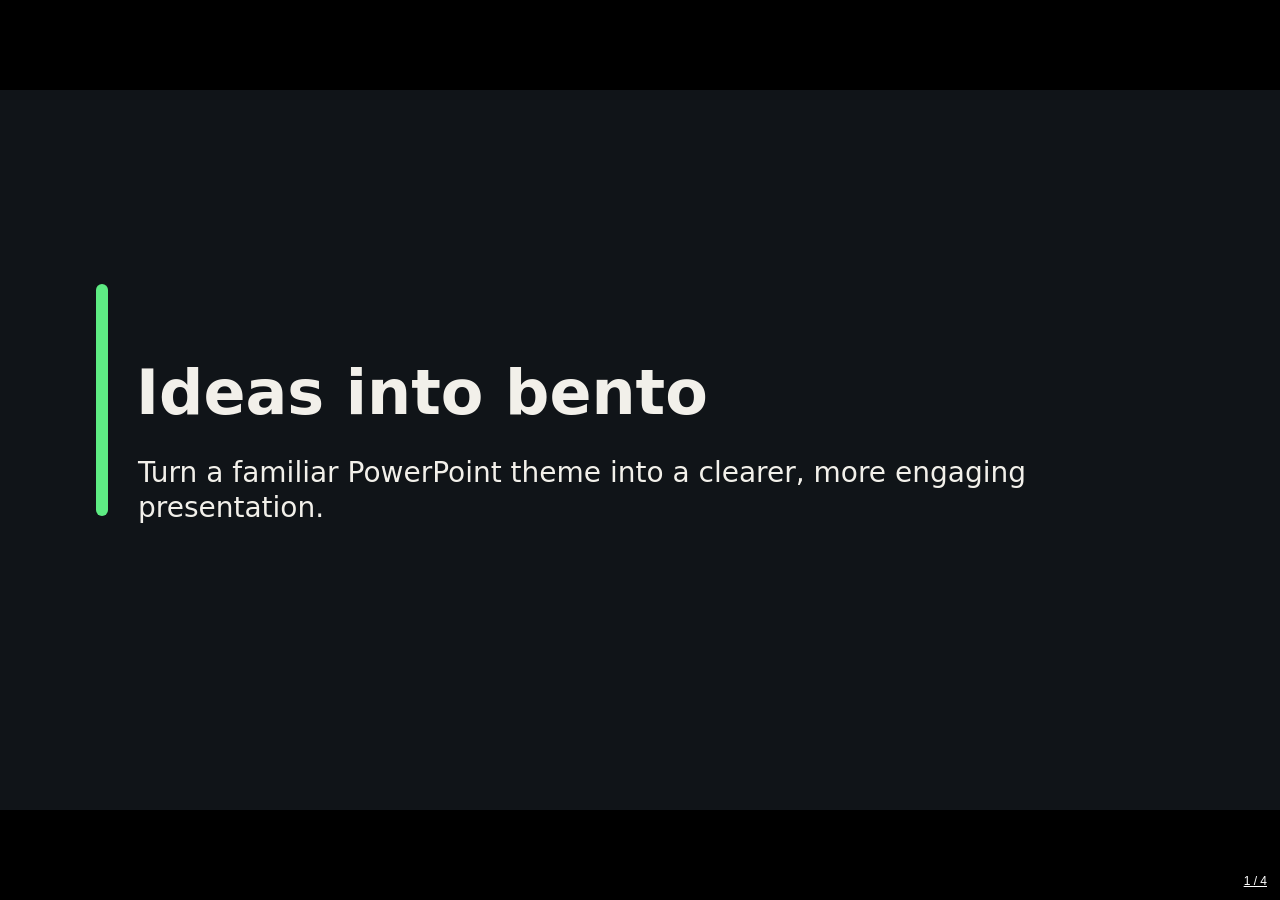
==== commit 84cb58cd: "Match source PowerPoint design and narrate demo with a neural voice Theme extraction and deck buildi" ====
--- a/site/slides/deck.bento.html
+++ b/site/slides/deck.bento.html
@@ -115,7 +115,7 @@
   ════════════════════════════════════════════════════════════════════════
 -->
     <script type="application/bento+json" id="bento-doc">
-{"format":"bento/slides","version":1,"title":"Ideas into bento","size":{"width":1280,"height":720},"theme":{"background":"#101418","color":"#F2F0EA","accent":"#5EEC83","fontFamily":"system-ui, sans-serif"},"meta":{"subject":"PowerPoint-themed bento presentation"},"slides":[{"id":"slide-title","background":"#101418","transition":"fade","notes":"","elements":[{"id":"title-accent","type":"shape","shape":"rect","x":96,"y":194,"w":12,"h":232,"rotation":0,"opacity":1,"fill":"#5EEC83","strokeWidth":0,"radius":6},{"id":"title-heading","type":"text","x":136,"y":205,"w":1048,"h":132,"rotation":0,"opacity":1,"html":"Ideas into bento","fontSize":62,"fontFamily":"system-ui, sans-serif","fontWeight":760,"color":"#F2F0EA","align":"left","valign":"top","lineHeight":1.08,"role":"title"},{"id":"title-subtitle","type":"text","x":138,"y":365,"w":1028,"h":116,"rotation":0,"opacity":1,"html":"Turn a familiar PowerPoint theme into a clearer, more engaging presentation.","fontSize":28,"fontFamily":"system-ui, sans-serif","fontWeight":430,"color":"#F2F0EA","align":"left","valign":"top","lineHeight":1.25,"role":"subtitle"}]},{"id":"slide-01-01","background":"#101418","transition":"morph","notes":"","elements":[{"id":"slide-01-01-rail","type":"shape","shape":"rect","x":96,"y":84,"w":8,"h":70,"rotation":0,"opacity":1,"fill":"#5EEC83","strokeWidth":0,"radius":4},{"id":"slide-01-01-kicker","type":"text","x":120,"y":82,"w":1064,"h":32,"rotation":0,"opacity":1,"html":"SECTION 01","fontSize":15,"fontFamily":"system-ui, sans-serif","fontWeight":700,"color":"#5EEC83","align":"left","valign":"top","lineHeight":1.1,"role":"kicker"},{"id":"slide-01-01-title","type":"text","x":96,"y":142,"w":1088,"h":104,"rotation":0,"opacity":1,"html":"Start with the theme","fontSize":42,"fontFamily":"system-ui, sans-serif","fontWeight":750,"color":"#F2F0EA","align":"left","valign":"top","lineHeight":1.08,"role":"title"},{"id":"slide-01-01-body-1","type":"text","x":96,"y":286,"w":28,"h":48,"rotation":0,"opacity":1,"html":"•","fontSize":32,"fontFamily":"system-ui, sans-serif","fontWeight":700,"color":"#5EEC83","align":"left","valign":"top","lineHeight":1.2,"role":"body"},{"id":"slide-01-01-copy-1","type":"text","x":138,"y":286,"w":1046,"h":58,"rotation":0,"opacity":1,"html":"Extract the palette, typography, and layout proportions from the source deck.","fontSize":27,"fontFamily":"system-ui, sans-serif","fontWeight":450,"color":"#F2F0EA","align":"left","valign":"top","lineHeight":1.28,"role":"body"},{"id":"slide-01-01-body-2","type":"text","x":96,"y":358,"w":28,"h":48,"rotation":0,"opacity":1,"html":"•","fontSize":32,"fontFamily":"system-ui, sans-serif","fontWeight":700,"color":"#5EEC83","align":"left","valign":"top","lineHeight":1.2,"role":"body"},{"id":"slide-01-01-copy-2","type":"text","x":138,"y":358,"w":1046,"h":58,"rotation":0,"opacity":1,"html":"Keep the original file safe; use its design system as a guide.","fontSize":27,"fontFamily":"system-ui, sans-serif","fontWeight":450,"color":"#F2F0EA","align":"left","valign":"top","lineHeight":1.28,"role":"body"}]},{"id":"slide-02-01","background":"#101418","transition":"morph","notes":"","elements":[{"id":"slide-02-01-rail","type":"shape","shape":"rect","x":96,"y":84,"w":8,"h":70,"rotation":0,"opacity":1,"fill":"#5EEC83","strokeWidth":0,"radius":4},{"id":"slide-02-01-kicker","type":"text","x":120,"y":82,"w":1064,"h":32,"rotation":0,"opacity":1,"html":"SECTION 02","fontSize":15,"fontFamily":"system-ui, sans-serif","fontWeight":700,"color":"#5EEC83","align":"left","valign":"top","lineHeight":1.1,"role":"kicker"},{"id":"slide-02-01-title","type":"text","x":96,"y":142,"w":1088,"h":104,"rotation":0,"opacity":1,"html":"Tell one clear story","fontSize":42,"fontFamily":"system-ui, sans-serif","fontWeight":750,"color":"#F2F0EA","align":"left","valign":"top","lineHeight":1.08,"role":"title"},{"id":"slide-02-01-body-1","type":"text","x":96,"y":286,"w":28,"h":48,"rotation":0,"opacity":1,"html":"•","fontSize":32,"fontFamily":"system-ui, sans-serif","fontWeight":700,"color":"#5EEC83","align":"left","valign":"top","lineHeight":1.2,"role":"body"},{"id":"slide-02-01-copy-1","type":"text","x":138,"y":286,"w":1046,"h":58,"rotation":0,"opacity":1,"html":"Give each slide one central message.","fontSize":27,"fontFamily":"system-ui, sans-serif","fontWeight":450,"color":"#F2F0EA","align":"left","valign":"top","lineHeight":1.28,"role":"body"},{"id":"slide-02-01-body-2","type":"text","x":96,"y":358,"w":28,"h":48,"rotation":0,"opacity":1,"html":"•","fontSize":32,"fontFamily":"system-ui, sans-serif","fontWeight":700,"color":"#5EEC83","align":"left","valign":"top","lineHeight":1.2,"role":"body"},{"id":"slide-02-01-copy-2","type":"text","x":138,"y":358,"w":1046,"h":58,"rotation":0,"opacity":1,"html":"Use examples and visual hierarchy instead of dense bullet lists.","fontSize":27,"fontFamily":"system-ui, sans-serif","fontWeight":450,"color":"#F2F0EA","align":"left","valign":"top","lineHeight":1.28,"role":"body"}]},{"id":"slide-03-01","background":"#101418","transition":"morph","notes":"","elements":[{"id":"slide-03-01-rail","type":"shape","shape":"rect","x":96,"y":84,"w":8,"h":70,"rotation":0,"opacity":1,"fill":"#5EEC83","strokeWidth":0,"radius":4},{"id":"slide-03-01-kicker","type":"text","x":120,"y":82,"w":1064,"h":32,"rotation":0,"opacity":1,"html":"SECTION 03","fontSize":15,"fontFamily":"system-ui, sans-serif","fontWeight":700,"color":"#5EEC83","align":"left","valign":"top","lineHeight":1.1,"role":"kicker"},{"id":"slide-03-01-title","type":"text","x":96,"y":142,"w":1088,"h":104,"rotation":0,"opacity":1,"html":"Share the result","fontSize":42,"fontFamily":"system-ui, sans-serif","fontWeight":750,"color":"#F2F0EA","align":"left","valign":"top","lineHeight":1.08,"role":"title"},{"id":"slide-03-01-body-1","type":"text","x":96,"y":286,"w":28,"h":48,"rotation":0,"opacity":1,"html":"•","fontSize":32,"fontFamily":"system-ui, sans-serif","fontWeight":700,"color":"#5EEC83","align":"left","valign":"top","lineHeight":1.2,"role":"body"},{"id":"slide-03-01-copy-1","type":"text","x":138,"y":286,"w":1046,"h":58,"rotation":0,"opacity":1,"html":"Open the editable bento deck in a browser.","fontSize":27,"fontFamily":"system-ui, sans-serif","fontWeight":450,"color":"#F2F0EA","align":"left","valign":"top","lineHeight":1.28,"role":"body"},{"id":"slide-03-01-body-2","type":"text","x":96,"y":358,"w":28,"h":48,"rotation":0,"opacity":1,"html":"•","fontSize":32,"fontFamily":"system-ui, sans-serif","fontWeight":700,"color":"#5EEC83","align":"left","valign":"top","lineHeight":1.2,"role":"body"},{"id":"slide-03-01-copy-2","type":"text","x":138,"y":358,"w":1046,"h":58,"rotation":0,"opacity":1,"html":"Publish a lightweight launch site, or opt into a full companion site.","fontSize":27,"fontFamily":"system-ui, sans-serif","fontWeight":450,"color":"#F2F0EA","align":"left","valign":"top","lineHeight":1.28,"role":"body"}]}],"assets":{},"readonly":true}
+{"format":"bento/slides","version":1,"title":"Ideas into bento","size":{"width":1280,"height":720},"theme":{"background":"#101418","color":"#F2F0EA","accent":"#5EEC83","fontFamily":"system-ui, sans-serif","headingFamily":"system-ui, sans-serif"},"meta":{"subject":"PowerPoint-themed bento presentation"},"slides":[{"id":"slide-title","name":"Title","background":"#101418","transition":"fade","notes":"","elements":[{"id":"slide-title-f1","type":"shape","shape":"rect","x":96,"y":194,"w":12,"h":232,"rotation":0,"opacity":1,"locked":true,"fill":"#5EEC83","strokeWidth":0,"radius":6,"themeRefs":{"fill":"accent1"},"morphId":"tpl-x-0-f1"},{"id":"slide-title-title","morphId":"ph-title","type":"text","x":136,"y":205,"w":1048,"h":132,"rotation":0,"opacity":1,"html":"Ideas into bento","fontSize":62,"fontFamily":"system-ui, sans-serif","fontWeight":700,"color":"#F2F0EA","align":"left","valign":"bottom","lineHeight":1.08,"role":"title","themeRefs":{"color":"tx1"}},{"id":"slide-title-body","morphId":"ph-body","type":"text","x":138,"y":365,"w":1028,"h":116,"rotation":0,"opacity":1,"html":"\u003cdiv>Turn a familiar PowerPoint theme into a clearer, more engaging presentation.\u003c/div>","fontSize":28,"fontFamily":"system-ui, sans-serif","fontWeight":400,"color":"#F2F0EA","align":"left","valign":"top","lineHeight":1.25,"role":"subtitle","themeRefs":{"color":"tx1"}}],"themeRefs":{"background":"bg1"}},{"id":"slide-01","name":"Start with the theme","background":"#101418","transition":"morph","notes":"","elements":[{"id":"slide-01-f1","type":"shape","shape":"rect","x":96,"y":84,"w":8,"h":70,"rotation":0,"opacity":1,"locked":true,"fill":"#5EEC83","strokeWidth":0,"radius":4,"themeRefs":{"fill":"accent1"},"morphId":"tpl-x-1-f1"},{"id":"slide-01-eyebrow","morphId":"ph-eyebrow","type":"text","x":120,"y":82,"w":1064,"h":32,"rotation":0,"opacity":1,"html":"SECTION 01","fontSize":15,"fontFamily":"system-ui, sans-serif","fontWeight":700,"color":"#5EEC83","align":"left","valign":"top","lineHeight":1.1,"role":"eyebrow","letterSpacing":1.2,"themeRefs":{"color":"accent1"}},{"id":"slide-01-title","morphId":"ph-title","type":"text","x":96,"y":142,"w":1088,"h":104,"rotation":0,"opacity":1,"html":"Start with the theme","fontSize":42,"fontFamily":"system-ui, sans-serif","fontWeight":700,"color":"#F2F0EA","align":"left","valign":"top","lineHeight":1.08,"role":"title","themeRefs":{"color":"tx1"}},{"id":"slide-01-body","morphId":"ph-body","type":"text","x":96,"y":280,"w":1088,"h":370,"rotation":0,"opacity":1,"html":"\u003cul>\u003cli>Extract the palette, typography, and layout proportions from the source deck.\u003c/li>\u003cli>Keep the original file safe; use its design system as a guide.\u003c/li>\u003c/ul>","fontSize":27,"fontFamily":"system-ui, sans-serif","fontWeight":400,"color":"#F2F0EA","align":"left","valign":"top","lineHeight":1.3,"role":"body","themeRefs":{"color":"tx1"}}],"themeRefs":{"background":"bg1"}},{"id":"slide-02","name":"Tell one clear story","background":"#101418","transition":"morph","notes":"","elements":[{"id":"slide-02-f1","type":"shape","shape":"rect","x":96,"y":84,"w":8,"h":70,"rotation":0,"opacity":1,"locked":true,"fill":"#5EEC83","strokeWidth":0,"radius":4,"themeRefs":{"fill":"accent1"},"morphId":"tpl-x-1-f1"},{"id":"slide-02-eyebrow","morphId":"ph-eyebrow","type":"text","x":120,"y":82,"w":1064,"h":32,"rotation":0,"opacity":1,"html":"SECTION 02","fontSize":15,"fontFamily":"system-ui, sans-serif","fontWeight":700,"color":"#5EEC83","align":"left","valign":"top","lineHeight":1.1,"role":"eyebrow","letterSpacing":1.2,"themeRefs":{"color":"accent1"}},{"id":"slide-02-title","morphId":"ph-title","type":"text","x":96,"y":142,"w":1088,"h":104,"rotation":0,"opacity":1,"html":"Tell one clear story","fontSize":42,"fontFamily":"system-ui, sans-serif","fontWeight":700,"color":"#F2F0EA","align":"left","valign":"top","lineHeight":1.08,"role":"title","themeRefs":{"color":"tx1"}},{"id":"slide-02-body","morphId":"ph-body","type":"text","x":96,"y":280,"w":1088,"h":370,"rotation":0,"opacity":1,"html":"\u003cul>\u003cli>Give each slide one central message.\u003c/li>\u003cli>Use examples and visual hierarchy instead of dense bullet lists.\u003c/li>\u003c/ul>","fontSize":27,"fontFamily":"system-ui, sans-serif","fontWeight":400,"color":"#F2F0EA","align":"left","valign":"top","lineHeight":1.3,"role":"body","themeRefs":{"color":"tx1"}}],"themeRefs":{"background":"bg1"}},{"id":"slide-03","name":"Share the result","background":"#101418","transition":"morph","notes":"","elements":[{"id":"slide-03-f1","type":"shape","shape":"rect","x":96,"y":84,"w":8,"h":70,"rotation":0,"opacity":1,"locked":true,"fill":"#5EEC83","strokeWidth":0,"radius":4,"themeRefs":{"fill":"accent1"},"morphId":"tpl-x-1-f1"},{"id":"slide-03-eyebrow","morphId":"ph-eyebrow","type":"text","x":120,"y":82,"w":1064,"h":32,"rotation":0,"opacity":1,"html":"SECTION 03","fontSize":15,"fontFamily":"system-ui, sans-serif","fontWeight":700,"color":"#5EEC83","align":"left","valign":"top","lineHeight":1.1,"role":"eyebrow","letterSpacing":1.2,"themeRefs":{"color":"accent1"}},{"id":"slide-03-title","morphId":"ph-title","type":"text","x":96,"y":142,"w":1088,"h":104,"rotation":0,"opacity":1,"html":"Share the result","fontSize":42,"fontFamily":"system-ui, sans-serif","fontWeight":700,"color":"#F2F0EA","align":"left","valign":"top","lineHeight":1.08,"role":"title","themeRefs":{"color":"tx1"}},{"id":"slide-03-body","morphId":"ph-body","type":"text","x":96,"y":280,"w":1088,"h":370,"rotation":0,"opacity":1,"html":"\u003cul>\u003cli>Open the editable bento deck in a browser.\u003c/li>\u003cli>Publish a lightweight launch site, or opt into a full companion site.\u003c/li>\u003c/ul>","fontSize":27,"fontFamily":"system-ui, sans-serif","fontWeight":400,"color":"#F2F0EA","align":"left","valign":"top","lineHeight":1.3,"role":"body","themeRefs":{"color":"tx1"}}],"themeRefs":{"background":"bg1"}}],"layouts":[{"id":"layout-cover","name":"Cover","background":"#101418","elements":[{"id":"layout-cover-f1","type":"shape","shape":"rect","x":96,"y":194,"w":12,"h":232,"rotation":0,"opacity":1,"locked":true,"fill":"#5EEC83","strokeWidth":0,"radius":6,"themeRefs":{"fill":"accent1"},"morphId":"tpl-x-0-f1"},{"id":"layout-cover-title-0","morphId":"ph-title","type":"text","x":136,"y":205,"w":1048,"h":132,"rotation":0,"opacity":1,"html":"","fontSize":62,"fontFamily":"system-ui, sans-serif","fontWeight":700,"color":"#F2F0EA","align":"left","valign":"bottom","lineHeight":1.08,"role":"title","themeRefs":{"color":"tx1"},"placeholder":"Presentation title"},{"id":"layout-cover-subtitle-0","morphId":"ph-subtitle","type":"text","x":138,"y":365,"w":1028,"h":116,"rotation":0,"opacity":1,"html":"","fontSize":28,"fontFamily":"system-ui, sans-serif","fontWeight":400,"color":"#F2F0EA","align":"left","valign":"top","lineHeight":1.25,"role":"subtitle","themeRefs":{"color":"tx1"},"placeholder":"Subtitle"}],"themeRefs":{"background":"bg1"}},{"id":"layout-content","name":"Content","background":"#101418","elements":[{"id":"layout-content-f1","type":"shape","shape":"rect","x":96,"y":84,"w":8,"h":70,"rotation":0,"opacity":1,"locked":true,"fill":"#5EEC83","strokeWidth":0,"radius":4,"themeRefs":{"fill":"accent1"},"morphId":"tpl-x-1-f1"},{"id":"layout-content-eyebrow-0","morphId":"ph-eyebrow","type":"text","x":120,"y":82,"w":1064,"h":32,"rotation":0,"opacity":1,"html":"","fontSize":15,"fontFamily":"system-ui, sans-serif","fontWeight":700,"color":"#5EEC83","align":"left","valign":"top","lineHeight":1.1,"role":"eyebrow","letterSpacing":1.2,"themeRefs":{"color":"accent1"},"placeholder":"Section"},{"id":"layout-content-title-0","morphId":"ph-title","type":"text","x":96,"y":142,"w":1088,"h":104,"rotation":0,"opacity":1,"html":"","fontSize":42,"fontFamily":"system-ui, sans-serif","fontWeight":700,"color":"#F2F0EA","align":"left","valign":"top","lineHeight":1.08,"role":"title","themeRefs":{"color":"tx1"},"placeholder":"Slide title"},{"id":"layout-content-body-0","morphId":"ph-body","type":"text","x":96,"y":280,"w":1088,"h":370,"rotation":0,"opacity":1,"html":"","fontSize":27,"fontFamily":"system-ui, sans-serif","fontWeight":400,"color":"#F2F0EA","align":"left","valign":"top","lineHeight":1.3,"role":"body","themeRefs":{"color":"tx1"},"placeholder":"Slide content"}],"themeRefs":{"background":"bg1"}},{"id":"layout-section","name":"Section","background":"#101418","elements":[{"id":"layout-section-f1","type":"shape","shape":"rect","x":96,"y":290,"w":12,"h":140,"rotation":0,"opacity":1,"locked":true,"fill":"#5EEC83","strokeWidth":0,"radius":6,"themeRefs":{"fill":"accent1"},"morphId":"tpl-x-2-f1"},{"id":"layout-section-eyebrow-0","morphId":"ph-eyebrow","type":"text","x":136,"y":250,"w":1048,"h":32,"rotation":0,"opacity":1,"html":"","fontSize":15,"fontFamily":"system-ui, sans-serif","fontWeight":700,"color":"#5EEC83","align":"left","valign":"top","lineHeight":1.2,"role":"eyebrow","letterSpacing":1.2,"themeRefs":{"color":"accent1"},"placeholder":"Section"},{"id":"layout-section-title-0","morphId":"ph-title","type":"text","x":136,"y":290,"w":1048,"h":140,"rotation":0,"opacity":1,"html":"","fontSize":64,"fontFamily":"system-ui, sans-serif","fontWeight":700,"color":"#F2F0EA","align":"left","valign":"middle","lineHeight":1.08,"role":"title","themeRefs":{"color":"tx1"},"placeholder":"Section title"}],"themeRefs":{"background":"bg1"}}],"assets":{},"readonly":true}
 </script>
     <style>
 #bento-splash{position:fixed;inset:0;z-index:9999;display:grid;place-content:center;justify-items:center;gap:26px;background:radial-gradient(130% 90% at 50% 38%,#1c2c44 0%,#101c2c 58%,#0a1220 100%);pointer-events:none;transition:opacity .5s ease;animation:bsAuto .6s ease 9s both}
